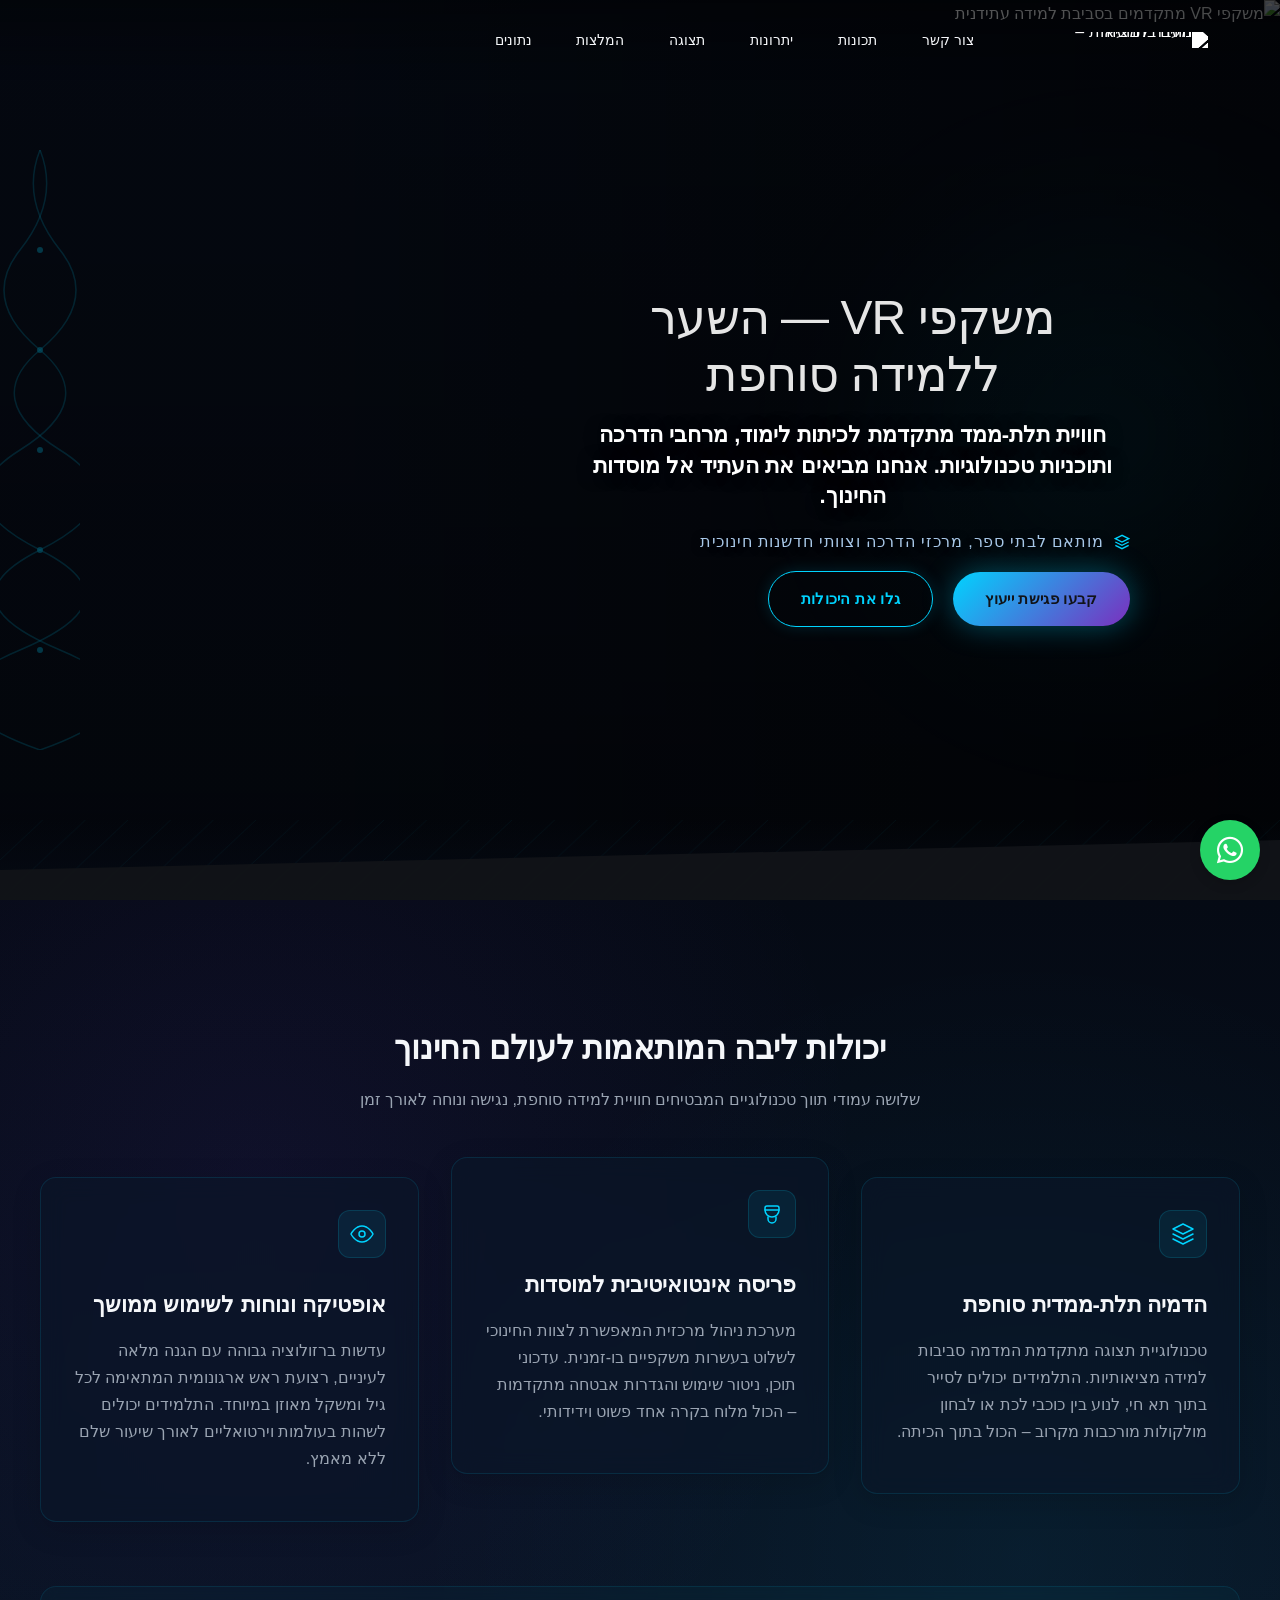
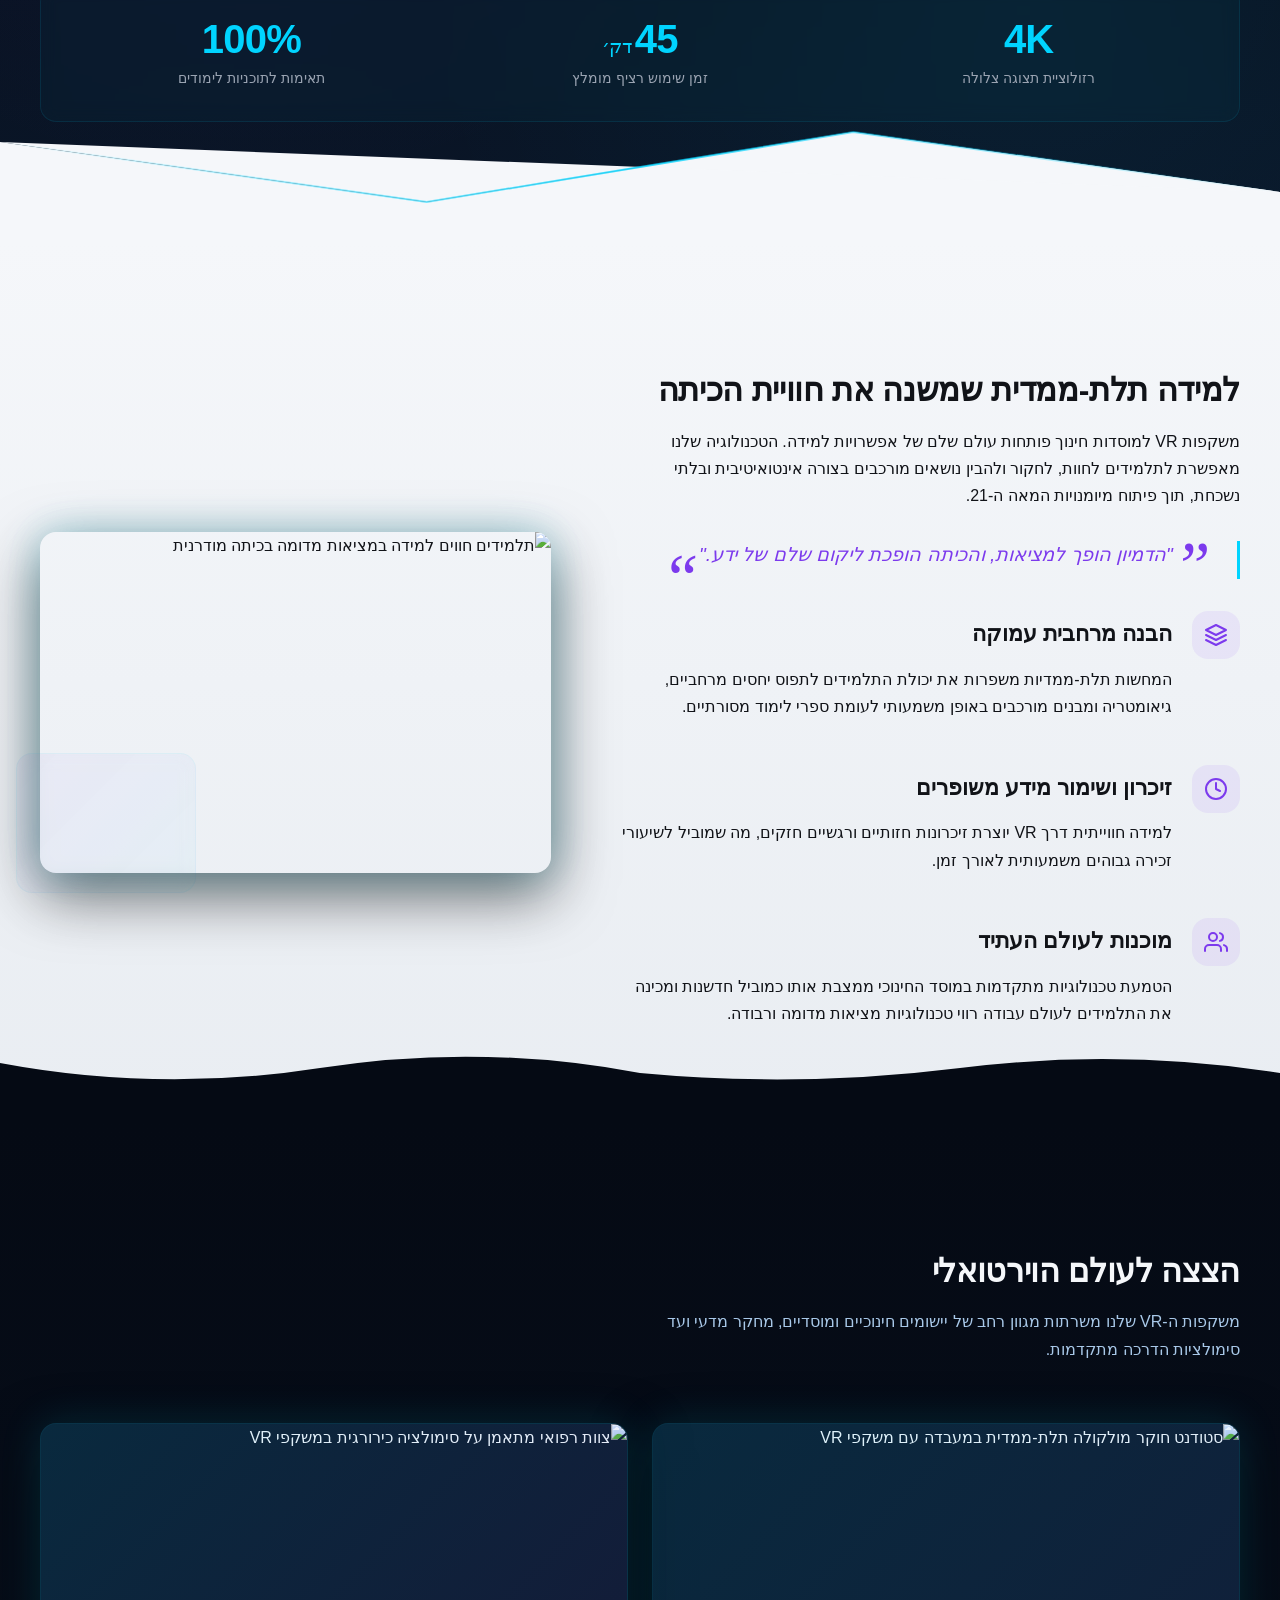
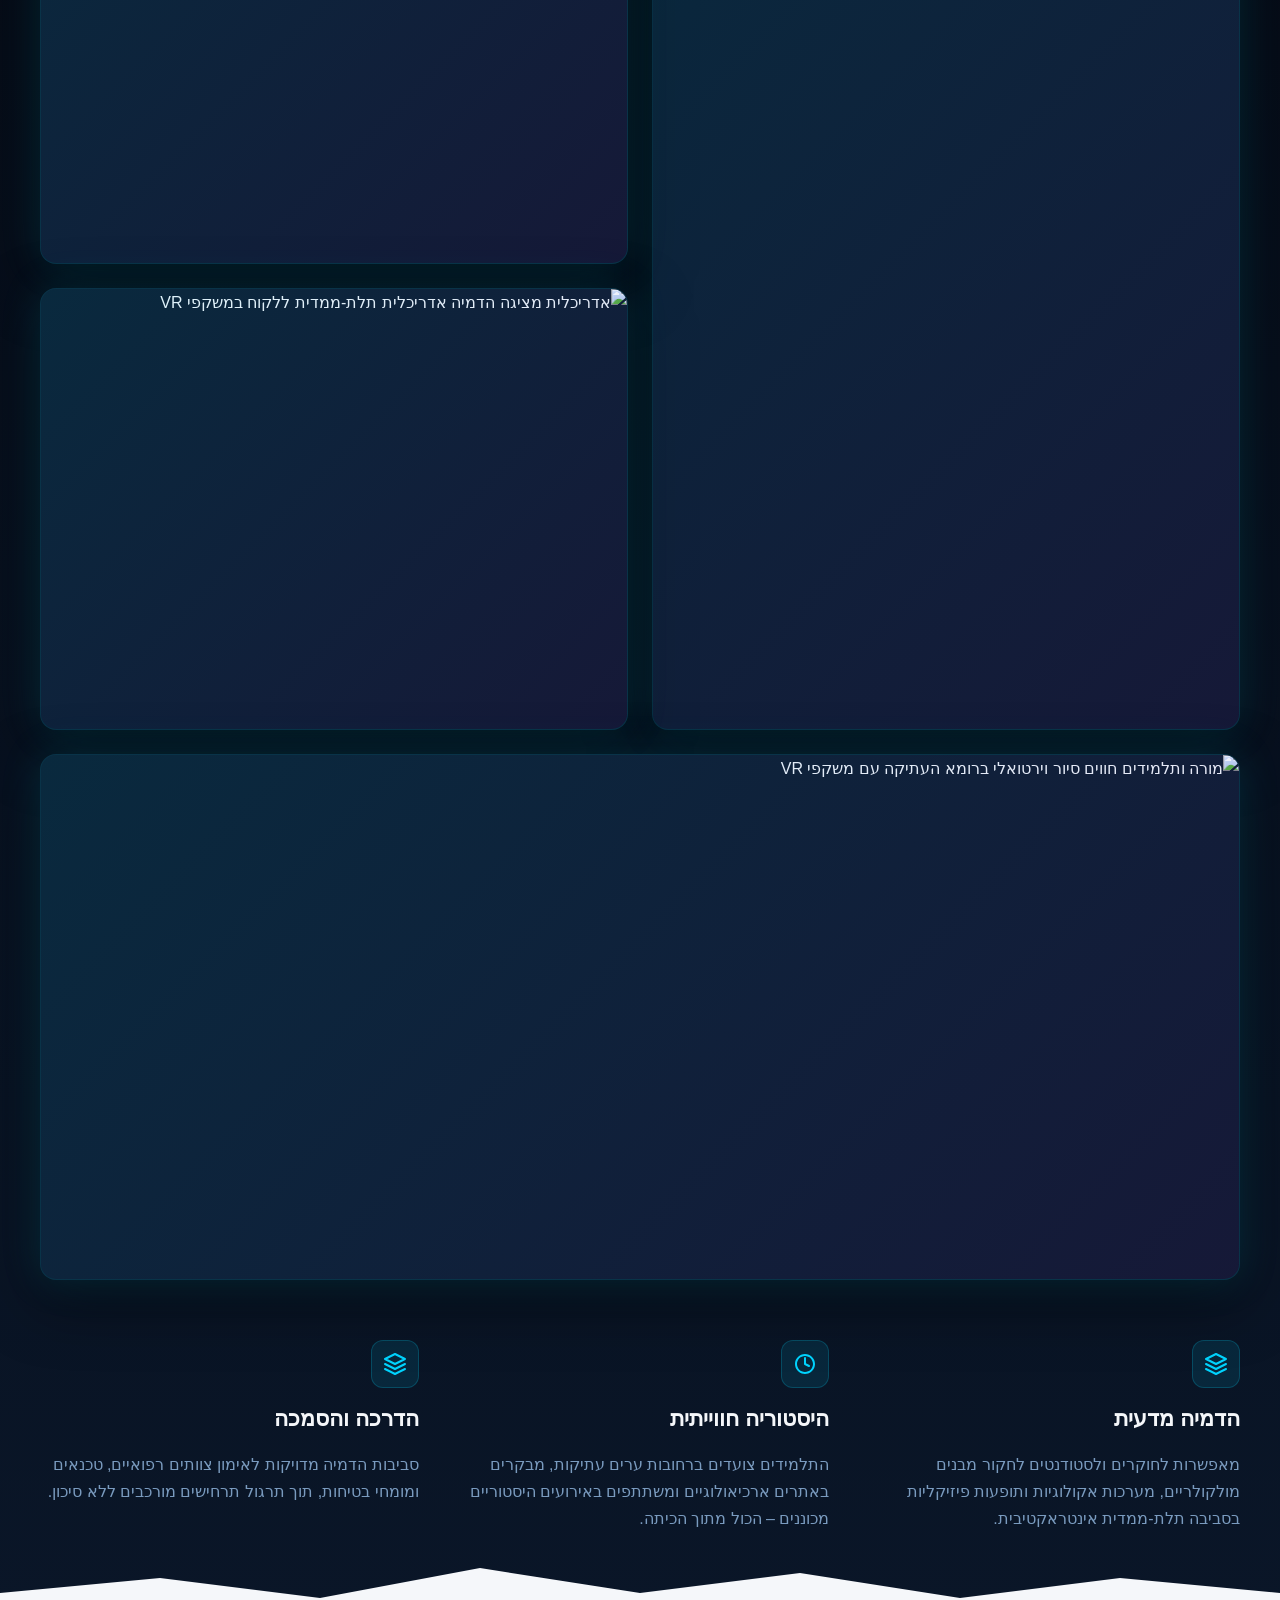
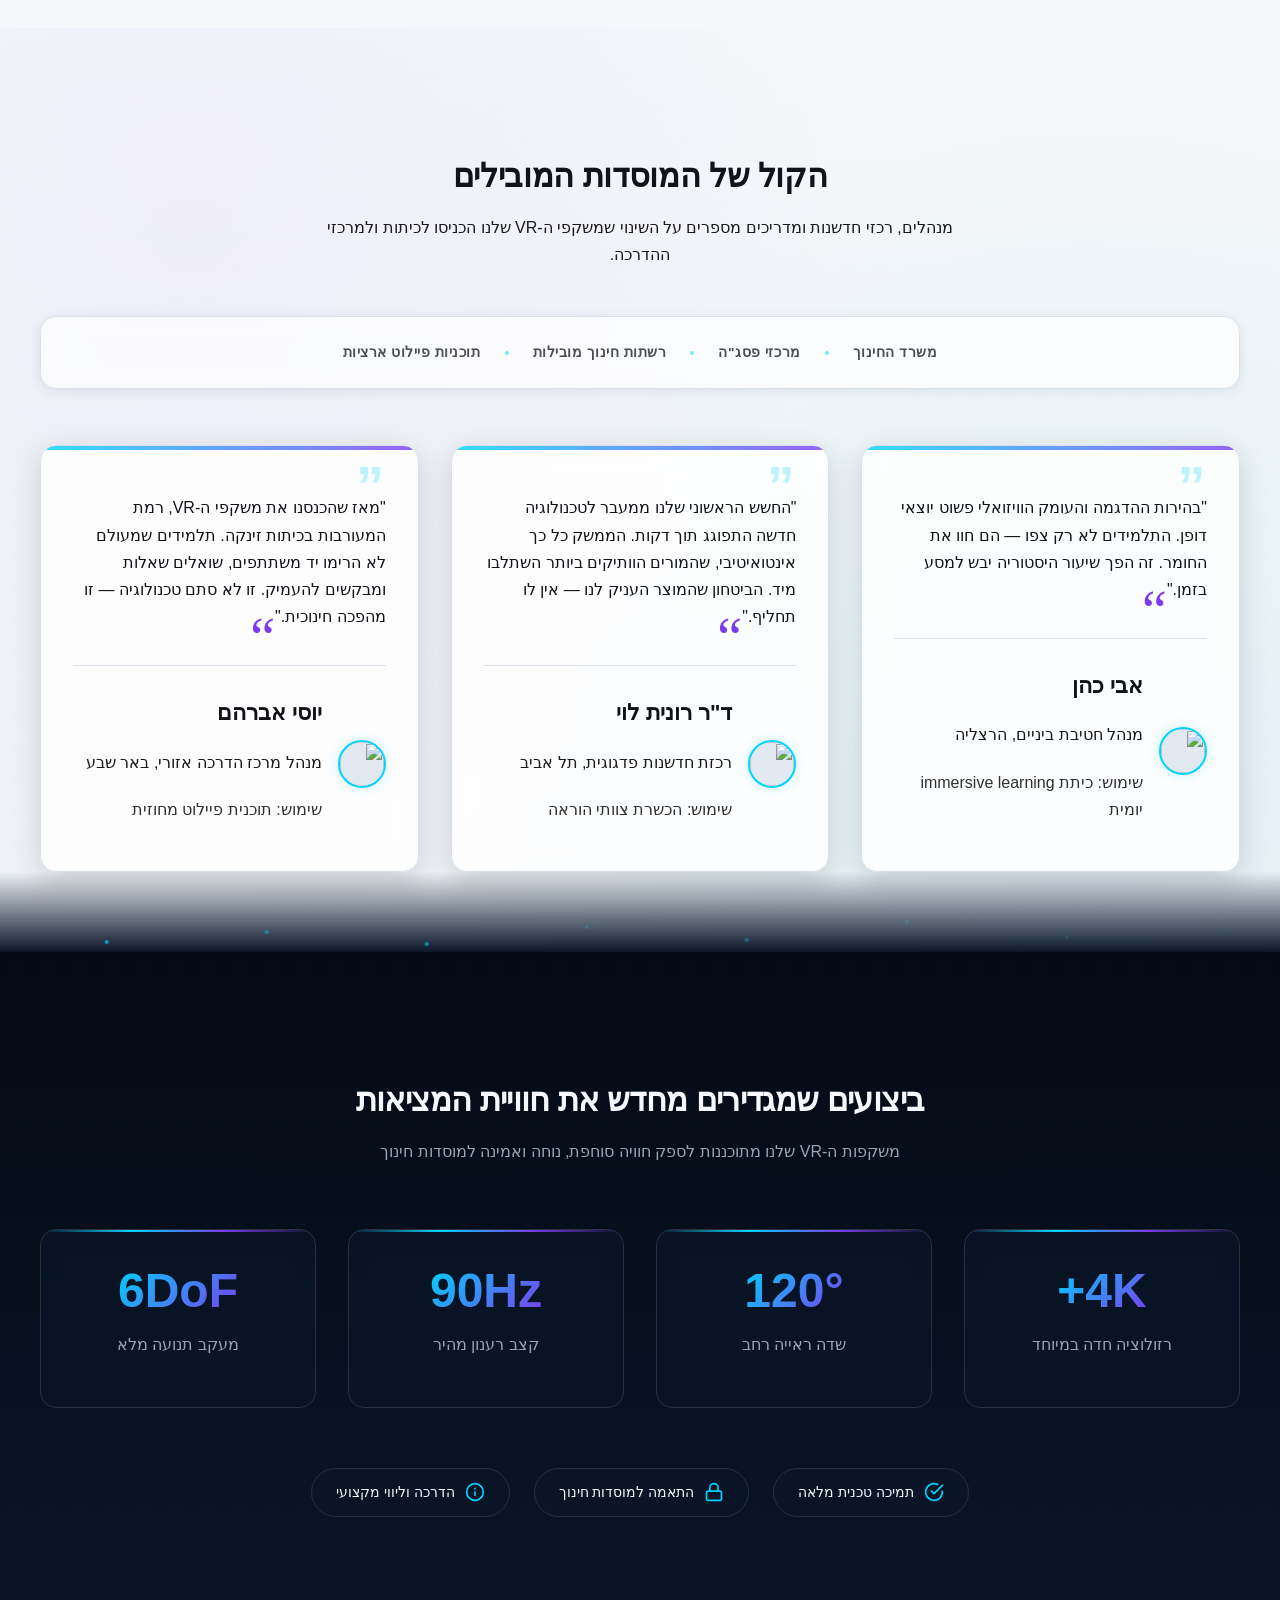
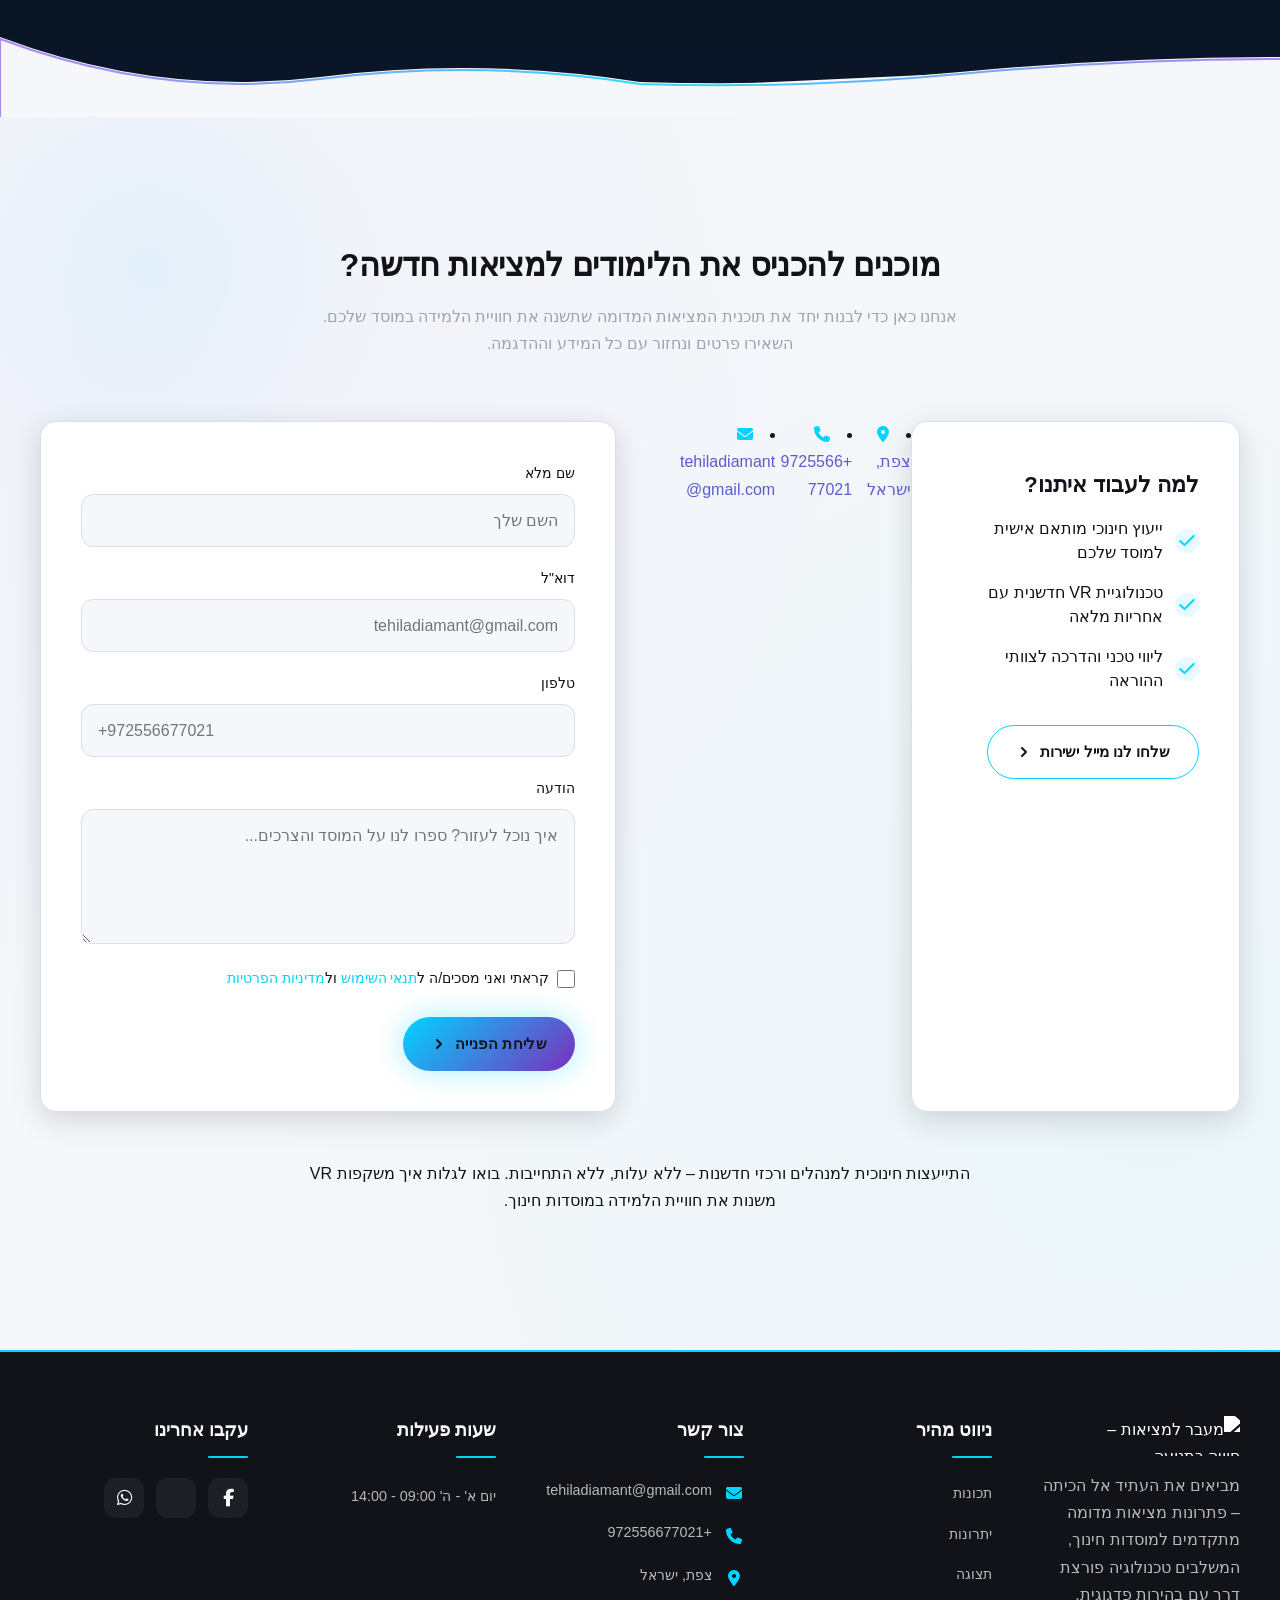
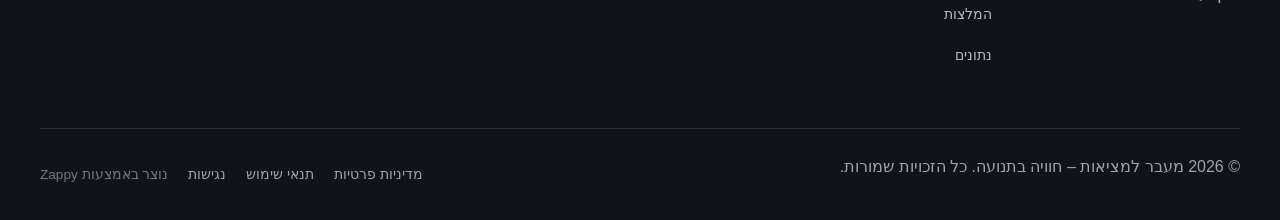
==== public/index.html @ 3f273011 "Incremental sync: 1 page(s) — text_edit" ====
<!doctype html><html dir="rtl" lang="he"><head><meta charset="UTF-8"><meta content="width=device-width,initial-scale=1" name="viewport"><meta content="index, follow" name="robots"><title>גלו עולמות חדשים עם משקפות VR למוסדות חינוך — מעבר למציאות – חוויה בתנועה</title><meta content="הכניסו את הכיתה לעידן הבא עם משקפות VR מתקדמות למוסדות חינוך. חוויות לימוד סוחפות, טכנולוגיה חדשנית ותמיכה מלאה. הצטרפו למהפכה החינוכית עוד היום!" name="description"><meta content="משקפות VR למוסדות חינוך, מציאות מדומה לחינוך, טכנולוגיה סוחפת, חוויית למידה וירטואלית, ציוד VR מתקדם" name="keywords"><link href="/assets/favicon.ico" rel="icon" type="image/x-icon"><link href="/assets/favicon-16x16.png" rel="icon" type="image/png" sizes="16x16"><link href="/assets/favicon-32x32.png" rel="icon" type="image/png" sizes="32x32"><link href="/assets/favicon-48x48.png" rel="icon" type="image/png" sizes="48x48"><link href="/assets/favicon-192x192.png" rel="icon" type="image/png" sizes="192x192"><link href="/assets/favicon-512x512.png" rel="icon" type="image/png" sizes="512x512"><link href="/assets/apple-touch-icon.png" rel="apple-touch-icon"><script>!function(){"use strict";var t="46383590-c034-4137-ba66-b614e3810ec2",e="https://api.zappy5.com/api/analytics/track",a=18e5,n=2592e6,o=!0,i=!0,r=!0;var s=function(){var e="zappy_visitor_"+t,a=null;try{if(a=localStorage.getItem(e)){var o=JSON.parse(a),i=Date.now();if(i-o.created<n)return o.lastSeen=i,localStorage.setItem(e,JSON.stringify(o)),o.id}}catch(t){console.warn("Zappy Analytics: LocalStorage not available")}var r="zv_"+Date.now()+"_"+Math.random().toString(36).substr(2,9);try{localStorage.setItem(e,JSON.stringify({id:r,created:Date.now(),lastSeen:Date.now()}))}catch(t){}return r}(),c=function(){var e="zappy_session_"+t,n=null;try{if(n=sessionStorage.getItem(e)){var o=JSON.parse(n),i=Date.now();if(i-o.timestamp<a)return o.timestamp=i,sessionStorage.setItem(e,JSON.stringify(o)),o.id}}catch(t){console.warn("Zappy Analytics: SessionStorage not available")}var r="zs_"+Date.now()+"_"+Math.random().toString(36).substr(2,9);try{sessionStorage.setItem(e,JSON.stringify({id:r,timestamp:Date.now()}))}catch(t){}return r}();function l(a,n){n=n||{};var o={website_id:t,event_type:a,page_path:window.location.pathname,referrer:document.referrer||"direct",visitor_id:s,session_id:c,metadata:n};if(navigator.sendBeacon){var i=new Blob([JSON.stringify(o)],{type:"application/json"});navigator.sendBeacon(e,i)}else fetch(e,{method:"POST",headers:{"Content-Type":"application/json"},body:JSON.stringify(o),keepalive:!0}).catch(function(t){console.warn("Zappy Analytics: Failed to track event",t)})}o&&l("pageview",{title:document.title,url:window.location.href}),i&&document.addEventListener("click",function(t){var e=t.target;if("BUTTON"===e.tagName||e.closest("button")){var a="BUTTON"===e.tagName?e:e.closest("button");l("click",{element:"button",text:a.textContent.trim().substring(0,100),id:a.id||null,class:a.className||null})}else if("A"===e.tagName||e.closest("a")){var n="A"===e.tagName?e:e.closest("a");l("navigation",{element:"link",text:n.textContent.trim().substring(0,100),href:n.href,external:n.hostname!==window.location.hostname})}},!0),r&&document.addEventListener("submit",function(t){var e=t.target;l("form_submit",{form_id:e.id||null,form_name:e.name||null,form_action:e.action||null,form_method:e.method||"GET"})},!0);var m=Date.now();window.addEventListener("beforeunload",function(){l("page_unload",{time_on_page:Math.floor((Date.now()-m)/1e3),page_path:window.location.pathname})}),window.zappyAnalytics={track:l,getVisitorId:function(){return s},getSessionId:function(){return c}}}()</script><meta content="גלו עולמות חדשים עם משקפות VR למוסדות חינוך — מעבר למציאות – חוויה בתנועה" property="og:title"><meta content="הכניסו את הכיתה לעידן הבא עם משקפות VR מתקדמות למוסדות חינוך. חוויות לימוד סוחפות, טכנולוגיה חדשנית ותמיכה מלאה. הצטרפו למהפכה החינוכית עוד היום!" property="og:description"><meta content="summary_large_image" name="twitter:card"><meta content="גלו עולמות חדשים עם משקפות VR למוסדות חינוך — מעבר למציאות – חוויה בתנועה" name="twitter:title"><meta content="הכניסו את הכיתה לעידן הבא עם משקפות VR מתקדמות למוסדות חינוך. חוויות לימוד סוחפות, טכנולוגיה חדשנית ותמיכה מלאה. הצטרפו למהפכה החינוכית עוד היום!" name="twitter:description"><meta content="website" property="og:type"><meta content="he_IL" property="og:locale"><link href="https://cdnjs.cloudflare.com/ajax/libs/font-awesome/6.4.0/css/all.min.css" rel="stylesheet"><style>.skip-link{position:absolute;top:0;left:0;transform:translateY(-200%);padding:12px 18px;background:var(--bg-dark,#1a1a1a);color:var(--text-light,#fff);font-weight:600;border-radius:0 0 8px 0;z-index:10000}.skip-link:focus{transform:none;outline:2px solid var(--ring,#fff);outline-offset:2px}:focus-visible{outline:2px solid var(--ring,currentColor);outline-offset:3px}</style><link href="/assets/favicon.ico" rel="icon" type="image/x-icon"><link href="/assets/favicon-16x16.png" rel="icon" type="image/png" sizes="16x16"><link href="/assets/favicon-32x32.png" rel="icon" type="image/png" sizes="32x32"><link href="/assets/favicon-48x48.png" rel="icon" type="image/png" sizes="48x48"><link href="/assets/favicon-192x192.png" rel="icon" type="image/png" sizes="192x192"><link href="/assets/favicon-512x512.png" rel="icon" type="image/png" sizes="512x512"><link href="/assets/apple-touch-icon.png" rel="apple-touch-icon"><link href="https://cdn.jsdelivr.net/npm/vanilla-cookieconsent@3/dist/cookieconsent.css" rel="stylesheet"><script src="https://cdn.jsdelivr.net/npm/vanilla-cookieconsent@3/dist/cookieconsent.umd.js"></script><script src="https://cdn.jsdelivr.net/gh/mickidum/acc_toolbar/acctoolbar/acctoolbar.min.js"></script><link href="/styles.css" rel="stylesheet"><script>window.ZAPPY_WEBSITE_ID="46383590-c034-4137-ba66-b614e3810ec2",window.ZAPPY_API_BASE="https://api.zappy5.com"</script><style id="zappy-dropdown-submenu-styles">#navMenu li:has(.sub-menu),.nav-menu li:has(.sub-menu),.navbar li:has(.sub-menu),nav li:has(.sub-menu){position:relative}#navMenu .sub-menu,.nav-menu .sub-menu,.navbar .sub-menu,nav .sub-menu{display:block!important;position:absolute!important;top:100%;left:0;min-width:220px;background:#fff;border-radius:8px;box-shadow:0 8px 25px rgba(0,0,0,.15);padding:8px 0;opacity:0;visibility:hidden;transform:translateY(10px);transition:all .3s ease;z-index:1000;list-style:none;pointer-events:none}#navMenu li:hover>.sub-menu,.nav-menu li:hover>.sub-menu,.navbar li:hover>.sub-menu,nav li:hover>.sub-menu{opacity:1!important;visibility:visible!important;transform:translateY(0)!important;pointer-events:auto!important}.sub-menu li{list-style:none;margin:0;padding:0}.sub-menu a{display:block!important;padding:10px 16px!important;color:var(--text-dark,#333)!important;font-weight:500;text-decoration:none;white-space:nowrap;transition:background-color .2s}.sub-menu .zappy-nav-child>a{padding-left:28px!important;font-size:.9em!important;opacity:.85!important}[dir=rtl] .sub-menu .zappy-nav-child>a,html[lang=ar] .sub-menu .zappy-nav-child>a,html[lang=he] .sub-menu .zappy-nav-child>a{padding-left:10px!important;padding-right:28px!important}.sub-menu .zappy-nav-parent>a{font-weight:600!important}.sub-menu a:hover{background-color:#f5f5f5}[dir=rtl] .nav-menu .sub-menu,[dir=rtl] .navbar .sub-menu,[dir=rtl] nav .sub-menu,html[lang=ar] .nav-menu .sub-menu,html[lang=ar] .navbar .sub-menu,html[lang=ar] nav .sub-menu,html[lang=he] .nav-menu .sub-menu,html[lang=he] .navbar .sub-menu,html[lang=he] nav .sub-menu{left:auto!important;right:0!important}.sub-menu:empty,.sub-menu:not(:has(li)):not(:has(> a)),.sub-menu:not(:has(li:not(.zappy-hidden-menu-item))):not(:has(> a)){display:none!important;opacity:0!important;visibility:hidden!important;pointer-events:none!important}li:has(.menu-group-title):hover>.sub-menu{opacity:1!important;visibility:visible!important;transform:translateY(0)!important;pointer-events:auto!important}#navMenu>li>.menu-group-title,.nav-menu>li>.menu-group-title{display:inline-block;padding:.5rem 1rem;cursor:default;user-select:none}@media (max-width:768px){#navMenu .sub-menu,.nav-menu .sub-menu,.navbar .sub-menu,nav .sub-menu{position:static!important;transform:none!important;box-shadow:none!important;background:0 0!important;max-height:0;overflow:hidden;opacity:0;visibility:hidden;transition:max-height .3s ease,opacity .3s ease;padding:0!important;border-radius:0!important}#navMenu .sub-menu.mobile-expanded,.nav-menu .sub-menu.mobile-expanded,.navbar .sub-menu.mobile-expanded{max-height:none!important;overflow-y:visible!important;opacity:1!important;visibility:visible!important;padding:8px 0 8px 16px!important}[dir=rtl] .sub-menu.mobile-expanded,html[lang=he] .sub-menu.mobile-expanded{padding:8px 16px 8px 0!important}#navMenu li:hover>.sub-menu,.nav-menu li:hover>.sub-menu,.navbar li:hover>.sub-menu,nav li:hover>.sub-menu{opacity:0;visibility:hidden;pointer-events:none}#navMenu li>.sub-menu.mobile-expanded,.nav-menu li>.sub-menu.mobile-expanded,.navbar li>.sub-menu.mobile-expanded,nav li>.sub-menu.mobile-expanded{opacity:1!important;visibility:visible!important;pointer-events:auto!important}#navMenu li:has(.sub-menu),.nav-menu li:has(.sub-menu),.navbar li:has(.sub-menu),nav li:has(.sub-menu){display:flex!important;flex-wrap:wrap!important;align-items:center!important;position:relative!important;min-height:44px!important}#navMenu li:has(.sub-menu)>a,.nav-menu li:has(.sub-menu)>a,.navbar li:has(.sub-menu)>a,nav li:has(.sub-menu)>a{flex:1!important;min-width:0!important}#navMenu li:has(.sub-menu)>.menu-group-title,.nav-menu li:has(.sub-menu)>.menu-group-title,.navbar li:has(.sub-menu)>.menu-group-title,nav li:has(.sub-menu)>.menu-group-title{flex:1!important;min-width:0!important;padding:0!important;line-height:inherit!important}#navMenu li:has(.sub-menu)>.sub-menu,.nav-menu li:has(.sub-menu)>.sub-menu,.navbar li:has(.sub-menu)>.sub-menu,nav li:has(.sub-menu)>.sub-menu{flex-basis:100%!important;width:100%!important}#navMenu li:has(.sub-menu)>a [class*=arrow],#navMenu li:has(.sub-menu)>a [class*=chevron],.nav-menu li:has(.sub-menu)>a .fa-angle-down,.nav-menu li:has(.sub-menu)>a .fa-chevron-down,.nav-menu li:has(.sub-menu)>a [class*=arrow],.nav-menu li:has(.sub-menu)>a [class*=chevron],nav li:has(.sub-menu)>a [class*=arrow],nav li:has(.sub-menu)>a [class*=chevron]{display:none!important;visibility:hidden!important}.mobile-submenu-toggle{display:flex!important;align-items:center!important;justify-content:center!important;width:44px!important;height:auto!important;background:0 0!important;border:none!important;cursor:pointer!important;color:var(--text-light)!important;position:static!important;flex-shrink:0!important;align-self:stretch!important;z-index:2!important;padding:0!important;margin:0!important}.mobile-submenu-toggle::after{content:''!important;width:0!important;height:0!important;border-left:6px solid transparent!important;border-right:6px solid transparent!important;border-top:7px solid currentColor!important;transition:transform .3s ease!important}.mobile-submenu-toggle.expanded::after{transform:rotate(180deg)!important}.sub-menu a{padding:10px 0!important;display:block!important;color:var(--text-light)!important;white-space:normal!important}.sub-menu .zappy-nav-child>a{padding-left:28px!important;font-size:.9em!important;opacity:.85!important}[dir=rtl] .sub-menu .zappy-nav-child>a,html[lang=ar] .sub-menu .zappy-nav-child>a,html[lang=he] .sub-menu .zappy-nav-child>a{padding-left:0!important;padding-right:28px!important}.sub-menu .zappy-nav-parent>a{font-weight:600!important}#navMenu.active,.nav-menu.active{max-width:100vw!important;overflow-x:hidden!important;box-sizing:border-box!important}.navbar .sub-menu li a,.zappy-products-dropdown .sub-menu a,nav.navbar .sub-menu li a{color:var(--text-light)!important}}@media (min-width:769px){.mobile-submenu-toggle{display:none!important}}</style><style id="zappy-widget-visibility">html[dir=rtl] .whatsapp-float{right:20px!important;left:auto!important}html:not([dir]) .whatsapp-float,html[dir=ltr] .whatsapp-float{left:20px!important;right:auto!important}html[dir=rtl] #mic-access-tool-general-button,html[dir=rtl] #mic-init-access-tool #mic-access-tool-general-button,html[dir=rtl] #mic-init-access-tool .mic-access-tool-general-button,html[dir=rtl] ._access-icon,html[dir=rtl] .mic-access-tool-general-button{left:20px!important;right:auto!important}html:not([dir]) #mic-access-tool-general-button,html:not([dir]) #mic-init-access-tool #mic-access-tool-general-button,html:not([dir]) #mic-init-access-tool .mic-access-tool-general-button,html:not([dir]) ._access-icon,html:not([dir]) .mic-access-tool-general-button,html[dir=ltr] #mic-access-tool-general-button,html[dir=ltr] #mic-init-access-tool #mic-access-tool-general-button,html[dir=ltr] #mic-init-access-tool .mic-access-tool-general-button,html[dir=ltr] ._access-icon,html[dir=ltr] .mic-access-tool-general-button{right:20px!important;left:auto!important}@media (max-width:768px){.whatsapp-float{display:flex!important}}@media (min-width:769px){.whatsapp-float{display:flex!important}}@media (max-width:768px){#mic-access-tool-general-button,#mic-init-access-tool #mic-access-tool-general-button,#mic-init-access-tool .mic-access-tool-general-button,._access-icon,.mic-access-tool-general-button{display:flex!important;visibility:visible!important;opacity:1!important;pointer-events:auto!important}#mic-access-tool-box.opened-mic-access-tool,#mic-init-access-tool #mic-access-tool-box.opened-mic-access-tool,.mic-access-tool-box.opened-mic-access-tool{visibility:visible!important;opacity:1!important;pointer-events:auto!important}}@media (min-width:769px){#mic-access-tool-general-button,#mic-init-access-tool #mic-access-tool-general-button,#mic-init-access-tool .mic-access-tool-general-button,._access-icon,.mic-access-tool-general-button{display:flex!important;visibility:visible!important;opacity:1!important;pointer-events:auto!important}#mic-access-tool-box.opened-mic-access-tool,#mic-init-access-tool #mic-access-tool-box.opened-mic-access-tool,.mic-access-tool-box.opened-mic-access-tool{visibility:visible!important;opacity:1!important;pointer-events:auto!important}}</style></head><body><a href="#main" class="skip-link">דלג לתוכן הראשי</a><nav class="navbar" dir="rtl"><button class="mobile-toggle" aria-label="Menu" id="mobileToggle"><svg viewBox="0 0 24 24" fill="none" height="24" width="24" class="hamburger-icon"><path d="M3 12h18M3 6h18M3 18h18" stroke="currentColor" stroke-width="2" stroke-linecap="round"></path></svg> <svg viewBox="0 0 24 24" fill="none" height="24" width="24" class="close-icon" style="display:none"><path d="M18 6L6 18M6 6l12 12" stroke="currentColor" stroke-width="2" stroke-linecap="round"></path></svg></button> <button class="phone-header-btn" aria-label="Call" data-phone="+972556677021"><svg viewBox="0 0 24 24" fill="currentColor" height="20" width="20"><path d="M22 16.92v3a2 2 0 0 1-2.18 2 19.79 19.79 0 0 1-8.63-3.07 19.5 19.5 0 0 1-6-6 19.79 19.79 0 0 1-3.07-8.67A2 2 0 0 1 4.11 2h3a2 2 0 0 1 2 1.72 12.84 12.84 0 0 0 .7 2.81 2 2 0 0 1-.45 2.11L8.09 9.91a16 16 0 0 0 6 6l1.27-1.27a2 2 0 0 1 2.11-.45 12.84 12.84 0 0 0 2.81.7A2 2 0 0 1 22 16.92z"></path></svg></button><div class="nav-container"><div class="nav-right-group"><div class="nav-brand"><a href="/" class="logo-link"><img alt="מעבר למציאות – חוויה בתנועה" src="/assets/site-----image-1.webp" class="logo"></a></div><ul class="nav-menu" id="navMenu"><li><a href="#hero">צור קשר</a></li><li><a href="#features">תכונות</a></li><li><a href="#benefits">יתרונות</a></li><li><a href="#showcase">תצוגה</a></li><li><a href="#testimonials">המלצות</a></li><li><a href="#stats">נתונים</a></li></ul></div><div class="nav-cta-container"></div></div></nav><script>window.addEventListener("load",function(){const e=document.querySelector(".navbar, nav, header");if(!e)return void console.log("[Navbar] Navbar element not found");let t=document.getElementById("mobileToggle")||document.querySelector(".mobile-toggle")||document.querySelector(".hamburger")||document.querySelector(".hamburger-menu")||document.querySelector(".menu-toggle")||document.querySelector(".burger-menu")||document.querySelector('[aria-label="Menu"]')||document.querySelector('[aria-label="תפריט"]');const o=document.querySelector(".phone-header-btn"),n=window.getComputedStyle(e);let r=n.backgroundColor;if(console.log("[Navbar] Initial navbar background:",r),"transparent"===r||"rgba(0, 0, 0, 0)"===r||r.startsWith("rgba")&&r.includes(", 0)")){const e=n.backgroundImage;if(e&&"none"!==e)console.log("[Navbar] Navbar has background image/gradient, using dark text"),r="rgb(240, 240, 240)";else{const e=window.getComputedStyle(document.body).backgroundColor;console.log("[Navbar] Navbar transparent, using body background:",e),r=e}}const a=r.match(/\d+/g);if(a&&a.length>=3){const e=(.299*parseInt(a[0])+.587*parseInt(a[1])+.114*parseInt(a[2]))/255;console.log("[Navbar] Mobile button colors preserved from Claude CSS (luminance:",e.toFixed(2)+")");const n=document.createElement("style");n.id="zappy-mobile-nav-fix";document.documentElement.lang;document.documentElement.dir,n.textContent='\n        /* Hide mobile buttons on desktop, show only on mobile */\n        @media (min-width: 769px) {\n          .mobile-toggle,\n          .phone-header-btn {\n            display: none !important;\n          }\n        }\n        \n        /* Show and position mobile buttons correctly on mobile */\n        @media (max-width: 768px) {\n          .navbar,\n          nav.navbar {\n            min-height: 70px !important;\n          }\n\n          .mobile-toggle,\n          .phone-header-btn {\n            position: absolute !important;\n            top: 0 !important;\n            bottom: 0 !important;\n            margin-top: auto !important;\n            margin-bottom: auto !important;\n            transform: none !important;\n            z-index: 1001 !important;\n            display: flex !important;\n            align-items: center !important;\n            justify-content: center !important;\n            width: 36px !important;\n            height: 36px !important;\n            border-radius: 50% !important;\n            border: none !important;\n            cursor: pointer !important;\n            padding: 6px !important;\n            background: none !important;\n            color: var(--nav-text, var(--text-light)) !important;\n            touch-action: manipulation !important;\n            -webkit-tap-highlight-color: transparent !important;\n          }\n\n          html[data-zappy-site-type="ecommerce"] .phone-header-btn,\n          body[data-zappy-site-type="ecommerce"] .phone-header-btn,\n          html[data-zappy-site-type="ecommerce"] header .phone-header-btn,\n          html[data-zappy-site-type="ecommerce"] nav .phone-header-btn {\n            display: none !important;\n            visibility: hidden !important;\n            width: 0 !important;\n            height: 0 !important;\n            min-width: 0 !important;\n            overflow: hidden !important;\n          }\n          \n          /* LTR positioning (default): hamburger LEFT, phone RIGHT */\n          html:not([dir="rtl"]):not([lang="he"]):not([lang="ar"]) .mobile-toggle,\n          html[dir="ltr"] .mobile-toggle {\n            left: 12px !important;\n            right: auto !important;\n          }\n          html:not([dir="rtl"]):not([lang="he"]):not([lang="ar"]) .phone-header-btn,\n          html[dir="ltr"] .phone-header-btn {\n            right: 12px !important;\n            left: auto !important;\n          }\n          \n          /* RTL positioning: hamburger RIGHT, phone LEFT */\n          html[dir="rtl"] .mobile-toggle,\n          html[lang="he"] .mobile-toggle,\n          html[lang="ar"] .mobile-toggle {\n            right: 12px !important;\n            left: auto !important;\n          }\n          html[dir="rtl"] .phone-header-btn,\n          html[lang="he"] .phone-header-btn,\n          html[lang="ar"] .phone-header-btn {\n            left: 12px !important;\n            right: auto !important;\n          }\n          \n          /* CRITICAL: Ensure nav-container has min-height on mobile */\n          /* All children are positioned absolutely/fixed on mobile, so height:auto collapses to 0 */\n          .nav-container {\n            min-height: 70px !important;\n            position: relative !important;\n          }\n          \n          /* Ensure SVG icons are properly sized and inherit color */\n          .mobile-toggle svg,\n          .phone-header-btn svg {\n            width: 24px !important;\n            height: 24px !important;\n            /* Don\'t force display - let JavaScript control hamburger/close toggle */\n          }\n          \n          /* Reset nav-cta-container on mobile - remove desktop box-shadow/padding */\n          /* that creates a visible ghost box when CTA button is hidden */\n          .nav-cta-container {\n            box-shadow: none !important;\n            padding: 0 !important;\n          }\n          \n          /* Hide nav-cta-container entirely on mobile when there\'s no lang-switcher */\n          /* (only the CTA button is inside, and it\'s hidden on mobile) */\n          .nav-cta-container:not(:has(.lang-switcher)) {\n            display: none !important;\n          }\n          \n          /* CRITICAL: Prevent hero image fade gradient from bleeding over headline text */\n          /* The .image-fade-gradient has bottom: -30px (extends below parent) */\n          /* On mobile stacked layout, this overlaps the h1 text below the image */\n          .hero-image-column {\n            overflow: hidden !important;\n          }\n          .image-fade-gradient {\n            bottom: 0 !important;\n          }\n          \n          /* Hide desktop language switcher on mobile - hamburger menu handles it */\n          /* High specificity to override stored CSS */\n          .lang-switcher,\n          .nav-cta-container .lang-switcher,\n          .nav-container .lang-switcher,\n          .navbar .lang-switcher,\n          .navbar .nav-cta-container .lang-switcher {\n            display: none !important;\n          }\n        }\n      ';const r=document.getElementById("zappy-mobile-nav-fix");r&&r.remove(),document.head.appendChild(n),console.log("[Navbar] Critical CSS injected for mobile nav positioning");const i=window.innerWidth<=768;if(t){const e=t.querySelector(".hamburger-icon"),o=t.querySelector(".close-icon");e&&(e.style.setProperty("width","24px","important"),e.style.setProperty("height","24px","important"),e.style.setProperty("display","block","important")),o&&(o.style.setProperty("width","24px","important"),o.style.setProperty("height","24px","important"),o.style.setProperty("display","none","important")),i?(t.style.setProperty("position","absolute","important"),t.style.setProperty("top","0","important"),t.style.setProperty("bottom","0","important"),t.style.setProperty("margin-top","auto","important"),t.style.setProperty("margin-bottom","auto","important"),t.style.setProperty("transform","none","important"),t.style.setProperty("z-index","1001","important"),t.style.removeProperty("left"),t.style.removeProperty("right"),console.log("[Navbar] Mobile toggle positioning applied (mobile viewport)")):(t.style.removeProperty("position"),t.style.removeProperty("top"),t.style.removeProperty("transform"),t.style.removeProperty("z-index"),t.style.removeProperty("left"),t.style.removeProperty("right"),console.log("[Navbar] Desktop viewport - cleared mobile toggle inline positioning"))}if(o){const e=o.querySelector("svg");e&&(e.style.width="24px",e.style.height="24px",e.setAttribute("width","24"),e.setAttribute("height","24")),i?(o.style.setProperty("position","absolute","important"),o.style.setProperty("top","0","important"),o.style.setProperty("bottom","0","important"),o.style.setProperty("margin-top","auto","important"),o.style.setProperty("margin-bottom","auto","important"),o.style.setProperty("transform","none","important"),o.style.setProperty("z-index","1001","important"),o.style.removeProperty("left"),o.style.removeProperty("right"),console.log("[Navbar] Phone button positioning applied (mobile viewport)")):(o.style.removeProperty("position"),o.style.removeProperty("top"),o.style.removeProperty("transform"),o.style.removeProperty("z-index"),o.style.removeProperty("left"),o.style.removeProperty("right"),console.log("[Navbar] Desktop viewport - cleared phone button inline positioning"))}}else console.log("[Navbar] Could not parse background color:",r);t=document.getElementById("mobileToggle")||document.querySelector(".mobile-toggle")||document.querySelector(".hamburger")||document.querySelector(".hamburger-menu")||document.querySelector(".menu-toggle")||document.querySelector(".burger-menu")||document.querySelector('[aria-label="Menu"]')||document.querySelector('[aria-label="תפריט"]');const i=document.getElementById("navMenu")||document.querySelector(".nav-menu")||document.querySelector(".nav-links")||document.querySelector("nav ul:not(.submenu)");if(!t||!i)return void console.log("[Navbar] Mobile toggle or menu not found:",{toggle:!!t,menu:!!i});i.id||(i.id="navMenu"),console.log("[Navbar] Initializing mobile menu...");const l=t.cloneNode(!0);t.parentNode.replaceChild(l,t);var s=0;function p(e){var t=Date.now();t-s<300||(s=t,function(e){e.preventDefault(),e.stopPropagation();const t=l.querySelector(".hamburger-icon"),o=l.querySelector(".close-icon");i.classList.contains("active")?(i.classList.remove("active"),t&&t.style.setProperty("display","block","important"),o&&o.style.setProperty("display","none","important"),document.body.style.overflow="",document.body.classList.remove("menu-open"),console.log("[Navbar] Menu closed")):(i.classList.add("active"),t&&t.style.setProperty("display","none","important"),o&&o.style.setProperty("display","block","important"),document.body.style.overflow="hidden",document.body.classList.add("menu-open"),console.log("[Navbar] Menu opened"))}(e))}l.addEventListener("click",p),l.addEventListener("touchend",p),document.addEventListener("keydown",function(e){if(("Escape"===e.key||"Esc"===e.key)&&i.classList.contains("active")){const e=l.querySelector(".hamburger-icon"),t=l.querySelector(".close-icon");i.classList.remove("active"),e&&e.style.setProperty("display","block","important"),t&&t.style.setProperty("display","none","important"),document.body.style.overflow="",document.body.classList.remove("menu-open"),console.log("[Navbar] Menu closed (Escape)")}}),i.querySelectorAll("a").forEach(function(e){e.addEventListener("click",function(){if("#"===this.getAttribute("href"))return;const e=l.querySelector(".hamburger-icon"),t=l.querySelector(".close-icon");i.classList.remove("active"),e&&e.style.setProperty("display","block","important"),t&&t.style.setProperty("display","none","important"),document.body.style.overflow="",document.body.classList.remove("menu-open"),console.log("[Navbar] Menu closed (link clicked)")})});var m=i.querySelectorAll(".dropdown-toggle");m.forEach(function(e){e.addEventListener("click",function(e){e.preventDefault(),e.stopPropagation();var t=this.closest(".nav-dropdown");t&&(t.parentNode.querySelectorAll(".nav-dropdown.open").forEach(function(e){e!==t&&e.classList.remove("open")}),t.classList.toggle("open"),console.log("[Navbar] Dropdown toggled:",t.classList.contains("open")?"open":"closed"))})}),document.addEventListener("click",function(e){e.target.closest(".nav-dropdown")||document.querySelectorAll(".nav-dropdown.open").forEach(function(e){e.classList.remove("open")})}),console.log("[Navbar] Dropdown handlers initialized for "+m.length+" dropdowns"),o&&o.addEventListener("click",function(){const e=document.querySelectorAll('a[href^="tel:"]'),t=e.length>0?e[0].getAttribute("href").replace("tel:",""):"+972556677021";window.location.href="tel:"+t,console.log("[Navbar] Phone button clicked")}),console.log("[Navbar] Mobile menu initialized successfully")})</script><main id="main"><section class="index-hero-section" data-band-index="0" data-layout-spec="בית-hero" id="hero" data-hero-type="fullscreen-scrim"><div class="index-hero-section__bg-wrapper" id="zappy-section-1"><img alt="משקפי VR מתקדמים בסביבת למידה עתידנית" src="/assets/site-index-hero-image-1.webp" data-context="Realistic premium VR headset in a low-lit educational environment, with students and an instructor softly visible in the depth of field, cinematic dark atmosphere, electric cyan edge glow on the headset contours, subtle ultraviolet bloom in the background" data-placeholder="index-hero-image-1" height="600" loading="eager" width="1200" class="index-hero-section__bg-image" data-element-id="img-1782738658529-3hz9ovejv" data-element-type="image" data-hero-background="true" data-hero-bg="true" data-zappy-object-position="50% 50%" data-zappy-zoom="1" fetchpriority="high" style="object-position:50% 50% !important"></div><div class="index-hero-section__scrim" id="zappy-section-2" aria-hidden="true"></div><div class="index-hero-section__glow-orb" id="zappy-section-3" aria-hidden="true"></div><svg viewBox="0 0 80 600" xmlns="http://www.w3.org/2000/svg" aria-hidden="true" data-no-icon-edit="true" class="index-hero-section__dna-helix"><path d="M40,0 Q20,50 60,100 T40,200 T60,300 T40,400 T60,500 T40,600" stroke="#00D4FF" stroke-width="1.5" fill="none" opacity="0.35"></path><path d="M40,0 Q60,50 20,100 T40,200 T20,300 T40,400 T20,500 T40,600" stroke="#00D4FF" stroke-width="1.5" fill="none" opacity="0.35"></path><circle cx="40" cy="100" r="3" fill="#00D4FF" opacity="0.6"></circle><circle cx="40" cy="200" r="3" fill="#00D4FF" opacity="0.6"></circle><circle cx="40" cy="300" r="3" fill="#00D4FF" opacity="0.6"></circle><circle cx="40" cy="400" r="3" fill="#00D4FF" opacity="0.6"></circle><circle cx="40" cy="500" r="3" fill="#00D4FF" opacity="0.6"></circle></svg><div class="index-hero-section__overlay" id="zappy-section-4"><h1 style="text-align:center" class="index-hero-section__headline"></h1><h1 style="outline:none;text-align:center;color:rgb(245, 247, 250) !important"><span style="letter-spacing:-0.02em;font-weight:normal"><span style="color:#ffffff !important"><span style="color:#ffffff !important"><span style="color:#ffffff !important"><span style="color:#f5f5dc !important"><span style="color:#e5e5e5 !important">משקפי VR — השער ללמידה סוחפת</span></span></span></span></span></span></h1><h3 class="index-hero-section__subtitle" style="text-align:center">חוויית תלת-ממד מתקדמת לכיתות לימוד, מרחבי הדרכה ותוכניות טכנולוגיות. אנחנו מביאים את העתיד אל מוסדות החינוך.</h3><p class="index-hero-section__trust-line"><span class="index-hero-section__trust-icon" aria-hidden="true"><svg viewBox="0 0 24 24" fill="none" data-element-type="icon" data-icon-type="svg" height="16" width="16" stroke="currentColor" stroke-width="2" style="cursor:pointer"><path d="M12 2L2 7l10 5 10-5-10-5z"></path><path d="M2 17l10 5 10-5"></path><path d="M2 12l10 5 10-5"></path></svg> </span>מותאם לבתי ספר, מרכזי הדרכה וצוותי חדשנות חינוכית</p><div class="index-hero-section__cta-group" id="zappy-section-5"><a href="#contact" class="index-hero-section__btn index-hero-section__btn--primary" data-element-id="btn-1782738658526-xrclppa83" data-element-type="button" data-native-element="true" style="color:rgb(17, 19, 24) !important;outline:none">קבעו פגישת ייעוץ</a> <a href="#features" class="index-hero-section__btn index-hero-section__btn--secondary" data-element-id="btn-1782738658526-s1nattjx3" data-element-type="button" data-native-element="true" style="outline:none">גלו את היכולות</a></div></div><div class="index-hero-section__divider-wrapper" id="zappy-section-6"><svg viewBox="0 0 1200 80" xmlns="http://www.w3.org/2000/svg" aria-hidden="true" data-no-icon-edit="true" preserveAspectRatio="none"><defs><linearGradient id="index-hero-divider-grad" x1="0%" x2="0%" y1="0%" y2="100%"><stop offset="0%" stop-color="#050A14" stop-opacity="0"></stop><stop offset="100%" stop-color="#050A14" stop-opacity="1"></stop></linearGradient><pattern height="40" id="index-hero-grid" patternUnits="userSpaceOnUse" width="40"><line x1="0" x2="40" y1="40" y2="0" opacity="0.08" stroke="#00D4FF" stroke-width="0.5"></line></pattern></defs><rect height="80" width="1200" x="0" y="0" fill="url(#index-hero-divider-grad)"></rect><rect height="80" width="1200" x="0" y="0" fill="url(#index-hero-grid)"></rect><path d="M0,80 L0,50 L1200,20 L1200,80 Z" fill="var(--bg-dark)" opacity="0.95"></path></svg></div></section><section class="index-features-section" data-band-index="1" data-layout-spec="בית-features" id="features"><div class="index-features-section__container" id="zappy-section-8"><div class="index-features-section__intro" id="zappy-section-9"><h2 class="index-features-section__title">יכולות ליבה המותאמות לעולם החינוך</h2><p class="index-features-section__subtitle">שלושה עמודי תווך טכנולוגיים המבטיחים חוויית למידה סוחפת, נגישה ונוחה לאורך זמן</p></div><div class="index-features-section__cards-grid" id="zappy-section-10"><div class="index-features-section__card" id="zappy-section-11"><div class="index-features-section__card-icon-wrapper" id="zappy-section-12"><svg viewBox="0 0 24 24" fill="none" data-element-type="icon" data-icon-type="svg" xmlns="http://www.w3.org/2000/svg" class="index-features-section__card-icon"><path d="M12 2L2 7L12 12L22 7L12 2Z" stroke="currentColor" stroke-width="1.5" stroke-linecap="round" stroke-linejoin="round"></path><path d="M2 17L12 22L22 17" stroke="currentColor" stroke-width="1.5" stroke-linecap="round" stroke-linejoin="round"></path><path d="M2 12L12 17L22 12" stroke="currentColor" stroke-width="1.5" stroke-linecap="round" stroke-linejoin="round"></path></svg></div><h3 class="index-features-section__card-title">הדמיה תלת-ממדית סוחפת</h3><p class="index-features-section__card-text">טכנולוגיית תצוגה מתקדמת המדמה סביבות למידה מציאותיות. התלמידים יכולים לסייר בתוך תא חי, לנוע בין כוכבי לכת או לבחון מולקולות מורכבות מקרוב – הכול בתוך הכיתה.</p></div><div class="index-features-section__card index-features-section__card--elevated" id="zappy-section-13"><div class="index-features-section__card-icon-wrapper" id="zappy-section-14"><svg viewBox="0 0 24 24" fill="none" data-element-type="icon" data-icon-type="svg" xmlns="http://www.w3.org/2000/svg" class="index-features-section__card-icon"><path d="M12 15C15.866 15 19 11.866 19 8V6C19 4.89543 18.1046 4 17 4H7C5.89543 4 5 4.89543 5 6V8C5 11.866 8.13401 15 12 15Z" stroke="currentColor" stroke-width="1.5" stroke-linecap="round" stroke-linejoin="round"></path><path d="M8 15V17C8 19.2091 9.79086 21 12 21V21C14.2091 21 16 19.2091 16 17V15" stroke="currentColor" stroke-width="1.5" stroke-linecap="round" stroke-linejoin="round"></path><path d="M5 8H19" stroke="currentColor" stroke-width="1.5" stroke-linecap="round"></path></svg></div><h3 class="index-features-section__card-title">פריסה אינטואיטיבית למוסדות</h3><p class="index-features-section__card-text">מערכת ניהול מרכזית המאפשרת לצוות החינוכי לשלוט בעשרות משקפיים בו-זמנית. עדכוני תוכן, ניטור שימוש והגדרות אבטחה מתקדמות – הכול מלוח בקרה אחד פשוט וידידותי.</p></div><div class="index-features-section__card" id="zappy-section-15"><div class="index-features-section__card-icon-wrapper" id="zappy-section-16"><svg viewBox="0 0 24 24" fill="none" data-element-type="icon" data-icon-type="svg" xmlns="http://www.w3.org/2000/svg" class="index-features-section__card-icon"><path d="M1 12C1 12 5 4 12 4C19 4 23 12 23 12C23 12 19 20 12 20C5 20 1 12 1 12Z" stroke="currentColor" stroke-width="1.5" stroke-linecap="round" stroke-linejoin="round"></path><circle cx="12" cy="12" r="3" stroke="currentColor" stroke-width="1.5"></circle></svg></div><h3 class="index-features-section__card-title">אופטיקה ונוחות לשימוש ממושך</h3><p class="index-features-section__card-text">עדשות ברזולוציה גבוהה עם הגנה מלאה לעיניים, רצועת ראש ארגונומית המתאימה לכל גיל ומשקל מאוזן במיוחד. התלמידים יכולים לשהות בעולמות וירטואליים לאורך שיעור שלם ללא מאמץ.</p></div></div><div class="index-features-section__tech-strip" id="zappy-section-17"><div class="index-features-section__tech-item" id="zappy-section-18"><span class="index-features-section__tech-number">4K</span> <span class="index-features-section__tech-label">רזולוציית תצוגה צלולה</span></div><div class="index-features-section__tech-item" id="zappy-section-19"><span class="index-features-section__tech-number">45<span class="index-features-section__tech-unit">דק׳</span></span> <span class="index-features-section__tech-label">זמן שימוש רציף מומלץ</span></div><div class="index-features-section__tech-item" id="zappy-section-20"><span class="index-features-section__tech-number">100%</span> <span class="index-features-section__tech-label">תאימות לתוכניות לימודים</span></div></div></div><div class="index-features-section__divider-wrapper" id="zappy-section-21"><svg viewBox="0 0 1200 120" xmlns="http://www.w3.org/2000/svg" aria-hidden="true" data-no-icon-edit="true" preserveAspectRatio="none"><defs><linearGradient id="index-features-neon-line" x1="0%" x2="100%" y1="0%" y2="0%"><stop offset="0%" stop-color="var(--secondary)" stop-opacity="0"></stop><stop offset="50%" stop-color="var(--secondary)" stop-opacity="0.8"></stop><stop offset="100%" stop-color="var(--secondary)" stop-opacity="0"></stop></linearGradient></defs><path d="M0,120 L0,20 L400,80 L800,10 L1200,70 L1200,120 Z" fill="#F5F7FA"></path><path d="M0,20 L400,80 L800,10 L1200,70" stroke="url(#index-features-neon-line)" stroke-width="2" fill="#F5F7FA" vector-effect="non-scaling-stroke"></path></svg></div></section><section class="index-benefits-section" data-band-index="2" data-layout-spec="בית-benefits" id="benefits"><div class="index-benefits-section__container" id="zappy-section-23"><div class="index-benefits-section__content" id="zappy-section-24"><h2 class="index-benefits-section__heading">למידה תלת-ממדית שמשנה את חוויית הכיתה</h2><p class="index-benefits-section__intro">משקפות VR למוסדות חינוך פותחות עולם שלם של אפשרויות למידה. הטכנולוגיה שלנו מאפשרת לתלמידים לחוות, לחקור ולהבין נושאים מורכבים בצורה אינטואיטיבית ובלתי נשכחת, תוך פיתוח מיומנויות המאה ה-21.</p><blockquote class="index-benefits-section__highlight">"הדמיון הופך למציאות, והכיתה הופכת ליקום שלם של ידע."</blockquote><ul class="index-benefits-section__benefits-list"><li class="index-benefits-section__benefit-item"><div class="index-benefits-section__benefit-icon-wrapper" id="zappy-section-25"><svg viewBox="0 0 24 24" fill="none" data-element-type="icon" data-icon-type="svg" xmlns="http://www.w3.org/2000/svg" class="index-benefits-section__benefit-icon" stroke="currentColor" stroke-linecap="round" stroke-linejoin="round" stroke-width="2"><path d="M12 2L2 7l10 5 10-5-10-5zM2 17l10 5 10-5M2 12l10 5 10-5"></path></svg></div><div class="index-benefits-section__benefit-text" id="zappy-section-26"><h3 class="index-benefits-section__benefit-title">הבנה מרחבית עמוקה</h3><p class="index-benefits-section__benefit-desc">המחשות תלת-ממדיות משפרות את יכולת התלמידים לתפוס יחסים מרחביים, גיאומטריה ומבנים מורכבים באופן משמעותי לעומת ספרי לימוד מסורתיים.</p></div></li><li class="index-benefits-section__benefit-item"><div class="index-benefits-section__benefit-icon-wrapper" id="zappy-section-27"><svg viewBox="0 0 24 24" fill="none" data-element-type="icon" data-icon-type="svg" xmlns="http://www.w3.org/2000/svg" class="index-benefits-section__benefit-icon" stroke="currentColor" stroke-linecap="round" stroke-linejoin="round" stroke-width="2"><circle cx="12" cy="12" r="10"></circle><path d="M12 6v6l4 2"></path></svg></div><div class="index-benefits-section__benefit-text" id="zappy-section-28"><h3 class="index-benefits-section__benefit-title">זיכרון ושימור מידע משופרים</h3><p class="index-benefits-section__benefit-desc">למידה חווייתית דרך VR יוצרת זיכרונות חזותיים ורגשיים חזקים, מה שמוביל לשיעורי זכירה גבוהים משמעותית לאורך זמן.</p></div></li><li class="index-benefits-section__benefit-item"><div class="index-benefits-section__benefit-icon-wrapper" id="zappy-section-29"><svg viewBox="0 0 24 24" fill="none" data-element-type="icon" data-icon-type="svg" xmlns="http://www.w3.org/2000/svg" class="index-benefits-section__benefit-icon" stroke="currentColor" stroke-linecap="round" stroke-linejoin="round" stroke-width="2"><path d="M17 21v-2a4 4 0 0 0-4-4H5a4 4 0 0 0-4 4v2"></path><circle cx="9" cy="7" r="4"></circle><path d="M23 21v-2a4 4 0 0 0-3-3.87"></path><path d="M16 3.13a4 4 0 0 1 0 7.75"></path></svg></div><div class="index-benefits-section__benefit-text" id="zappy-section-30"><h3 class="index-benefits-section__benefit-title">מוכנות לעולם העתיד</h3><p class="index-benefits-section__benefit-desc">הטמעת טכנולוגיות מתקדמות במוסד החינוכי ממצבת אותו כמוביל חדשנות ומכינה את התלמידים לעולם עבודה רווי טכנולוגיות מציאות מדומה ורבודה.</p></div></li></ul></div><div class="index-benefits-section__media" id="zappy-section-31"><div class="index-benefits-section__image-wrapper" id="zappy-section-32"><img alt="תלמידים חווים למידה במציאות מדומה בכיתה מודרנית" src="/assets/site-index-benefits-image-1.webp" data-context="A bright, authentic classroom setting with diverse teenage students wearing modern, sleek VR headsets, engaged in a collaborative learning activity. A teacher stands nearby, guiding the session. The room has large windows with natural light and educational posters on the walls. The mood is focused, curious, and institutional, not gaming-oriented." data-placeholder="index-benefits-image-1" height="400" loading="lazy" width="600" decoding="async" class="index-benefits-section__image"><div class="index-benefits-section__decorative-tile" id="zappy-section-33" aria-hidden="true"></div></div></div></div><div class="index-benefits-section__divider-wrapper" id="zappy-section-34"><svg viewBox="0 0 1200 80" xmlns="http://www.w3.org/2000/svg" aria-hidden="true" data-no-icon-edit="true" preserveAspectRatio="none"><defs><linearGradient id="benefits-wave-grad" x1="0%" x2="0%" y1="0%" y2="100%"><stop offset="0%" stop-color="var(--bg-light)" stop-opacity="0"></stop><stop offset="100%" stop-color="var(--bg-dark)" stop-opacity="1"></stop></linearGradient></defs><path d="M0,80 L0,20 Q150,50 300,25 T600,30 Q750,45 900,25 T1200,30 L1200,80 Z" fill="#050A14"></path></svg></div></section><section class="index-showcase-section" data-band-index="3" data-layout-spec="בית-showcase" id="showcase"><div class="index-showcase-section__container" id="zappy-section-36"><div class="index-showcase-section__header" id="zappy-section-37"><h2 class="index-showcase-section__title">הצצה לעולם הוירטואלי</h2><p class="index-showcase-section__subtitle">משקפות ה-VR שלנו משרתות מגוון רחב של יישומים חינוכיים ומוסדיים, מחקר מדעי ועד סימולציות הדרכה מתקדמות.</p></div><div class="index-showcase-section__gallery" id="zappy-section-38"><div class="index-showcase-section__gallery-item index-showcase-section__gallery-item--large" id="zappy-section-39"><img alt="סטודנט חוקר מולקולה תלת-ממדית במעבדה עם משקפי VR" src="/assets/site-index-showcase-image-1.webp" data-context="A student wearing sleek VR glasses in a modern science lab, interacting with a 3D holographic model of a molecule, moody low-light photography with cyan edge lighting, premium showroom atmosphere" data-placeholder="index-showcase-image-1" height="400" loading="lazy" width="600" decoding="async"><div class="index-showcase-section__img-overlay" id="zappy-section-40"></div></div><div class="index-showcase-section__gallery-item index-showcase-section__gallery-item--medium" id="zappy-section-41"><img alt="צוות רפואי מתאמן על סימולציה כירורגית במשקפי VR" src="/assets/site-index-showcase-image-2.webp" data-context="A group of surgeons in an operating room using VR headsets for a pre-surgery simulation, holographic cyan overlays showing anatomical data, dramatic lighting" data-placeholder="index-showcase-image-2" height="300" loading="lazy" width="400" decoding="async"><div class="index-showcase-section__img-overlay" id="zappy-section-42"></div></div><div class="index-showcase-section__gallery-item index-showcase-section__gallery-item--medium" id="zappy-section-43"><img alt="אדריכלית מציגה הדמיה אדריכלית תלת-ממדית ללקוח במשקפי VR" src="/assets/site-index-showcase-image-3.webp" data-context="An architect and client walking through a photorealistic 3D rendering of a building under construction, wearing VR glasses, futuristic office environment with cyan ambient light" data-placeholder="index-showcase-image-3" height="300" loading="lazy" width="400" decoding="async"><div class="index-showcase-section__img-overlay" id="zappy-section-44"></div></div><div class="index-showcase-section__gallery-item index-showcase-section__gallery-item--wide" id="zappy-section-45"><img alt="מורה ותלמידים חווים סיור וירטואלי ברומא העתיקה עם משקפי VR" src="/assets/site-index-showcase-image-4.webp" data-context="A panoramic view of a virtual reality history experience showing ancient Rome, with a teacher and students wearing VR headsets in a classroom, dark moody atmosphere with cyan and purple accent lights" data-placeholder="index-showcase-image-4" height="350" loading="lazy" width="800" decoding="async"><div class="index-showcase-section__img-overlay" id="zappy-section-46"></div></div></div><div class="index-showcase-section__captions" id="zappy-section-47"><div class="index-showcase-section__caption-item" id="zappy-section-48"><div class="index-showcase-section__caption-icon" id="zappy-section-49"><svg viewBox="0 0 24 24" fill="none" data-element-type="icon" data-icon-type="svg" xmlns="http://www.w3.org/2000/svg" height="24" width="24"><path d="M12 2L2 7L12 12L22 7L12 2Z" stroke="currentColor" stroke-width="2" stroke-linecap="round" stroke-linejoin="round"></path><path d="M2 17L12 22L22 17" stroke="currentColor" stroke-width="2" stroke-linecap="round" stroke-linejoin="round"></path><path d="M2 12L12 17L22 12" stroke="currentColor" stroke-width="2" stroke-linecap="round" stroke-linejoin="round"></path></svg></div><h3 class="index-showcase-section__caption-title">הדמיה מדעית</h3><p class="index-showcase-section__caption-text">מאפשרות לחוקרים ולסטודנטים לחקור מבנים מולקולריים, מערכות אקולוגיות ותופעות פיזיקליות בסביבה תלת-ממדית אינטראקטיבית.</p></div><div class="index-showcase-section__caption-item" id="zappy-section-50"><div class="index-showcase-section__caption-icon" id="zappy-section-51"><svg viewBox="0 0 24 24" fill="none" data-element-type="icon" data-icon-type="svg" xmlns="http://www.w3.org/2000/svg" height="24" width="24"><path d="M12 2C6.48 2 2 6.48 2 12C2 17.52 6.48 22 12 22C17.52 22 22 17.52 22 12C22 6.48 17.52 2 12 2ZM12 20C7.59 20 4 16.41 4 12C4 7.59 7.59 4 12 4C16.41 4 20 7.59 20 12C20 16.41 16.41 20 12 20Z" fill="currentColor"></path><path d="M12 6V12L16 14" stroke="currentColor" stroke-width="2" stroke-linecap="round" stroke-linejoin="round"></path></svg></div><h3 class="index-showcase-section__caption-title">היסטוריה חווייתית</h3><p class="index-showcase-section__caption-text">התלמידים צועדים ברחובות ערים עתיקות, מבקרים באתרים ארכיאולוגיים ומשתתפים באירועים היסטוריים מכוננים – הכול מתוך הכיתה.</p></div><div class="index-showcase-section__caption-item" id="zappy-section-52"><div class="index-showcase-section__caption-icon" id="zappy-section-53"><svg viewBox="0 0 24 24" fill="none" data-element-type="icon" data-icon-type="svg" xmlns="http://www.w3.org/2000/svg" height="24" width="24"><path d="M12 2L2 7L12 12L22 7L12 2Z" stroke="currentColor" stroke-width="2" stroke-linecap="round" stroke-linejoin="round"></path><path d="M2 17L12 22L22 17" stroke="currentColor" stroke-width="2" stroke-linecap="round" stroke-linejoin="round"></path><path d="M2 12L12 17L22 12" stroke="currentColor" stroke-width="2" stroke-linecap="round" stroke-linejoin="round"></path></svg></div><h3 class="index-showcase-section__caption-title">הדרכה והסמכה</h3><p class="index-showcase-section__caption-text">סביבות הדמיה מדויקות לאימון צוותים רפואיים, טכנאים ומומחי בטיחות, תוך תרגול תרחישים מורכבים ללא סיכון.</p></div></div></div><div class="index-showcase-section__divider-wrapper" id="zappy-section-54"><svg viewBox="0 0 1200 80" xmlns="http://www.w3.org/2000/svg" aria-hidden="true" data-no-icon-edit="true" preserveAspectRatio="none"><defs><linearGradient id="dividerGrad" x1="0%" x2="0%" y1="0%" y2="100%"><stop offset="0%" stop-color="#0A1628" stop-opacity="0"></stop><stop offset="100%" stop-color="#0A1628" stop-opacity="1"></stop></linearGradient></defs><path d="M0,80 L0,45 L150,30 L300,50 L450,20 L600,45 L750,25 L900,50 L1050,30 L1200,45 L1200,80 Z" fill="#F5F7FA"></path></svg></div></section><section class="index-testimonials-section" data-band-index="4" data-layout-spec="בית-testimonials" id="testimonials"><div class="index-testimonials-section__bg-pattern" id="zappy-section-56" aria-hidden="true"></div><div class="index-testimonials-section__container" id="zappy-section-57"><div class="index-testimonials-section__header" id="zappy-section-58"><h2 class="index-testimonials-section__title">הקול של המוסדות המובילים</h2><p class="index-testimonials-section__subtitle" style="color:#1A1A1A !important">מנהלים, רכזי חדשנות ומדריכים מספרים על השינוי שמשקפי ה-VR שלנו הכניסו לכיתות ולמרכזי ההדרכה.</p></div><div class="index-testimonials-section__trust-band" id="zappy-section-59"><span class="index-testimonials-section__trust-badge">משרד החינוך</span> <span class="index-testimonials-section__trust-divider"></span> <span class="index-testimonials-section__trust-badge">מרכזי פסג"ה</span> <span class="index-testimonials-section__trust-divider"></span> <span class="index-testimonials-section__trust-badge">רשתות חינוך מובילות</span> <span class="index-testimonials-section__trust-divider"></span> <span class="index-testimonials-section__trust-badge">תוכניות פיילוט ארציות</span></div><div class="index-testimonials-section__grid" id="zappy-section-60"><article class="index-testimonials-section__card" id="zappy-section-61"><div class="index-testimonials-section__card-accent" id="zappy-section-62"></div><div class="index-testimonials-section__card-content" id="zappy-section-63"><blockquote class="index-testimonials-section__quote">"בהירות ההדגמה והעומק הוויזואלי פשוט יוצאי דופן. התלמידים לא רק צפו — הם חוו את החומר. זה הפך שיעור היסטוריה יבש למסע בזמן."</blockquote><div class="index-testimonials-section__card-footer" id="zappy-section-64"><div class="index-testimonials-section__avatar" id="zappy-section-65"><img alt="" src="/assets/site-testimonial-avatar-1.webp" data-context="Portrait of a middle-aged Israeli male school principal with glasses and a warm smile, professional headshot style, clean background" data-placeholder="testimonial-avatar-1" height="48" loading="lazy" width="48" decoding="async"></div><div class="index-testimonials-section__meta" id="zappy-section-66"><h3 class="index-testimonials-section__name">אבי כהן</h3><p class="index-testimonials-section__role" style="color:#1A1A1A !important">מנהל חטיבת ביניים, הרצליה</p><p class="index-testimonials-section__context" style="color:#1A1A1A !important">שימוש: כיתת immersive learning יומית</p></div></div></div></article><article class="index-testimonials-section__card" id="zappy-section-67"><div class="index-testimonials-section__card-accent" id="zappy-section-68"></div><div class="index-testimonials-section__card-content" id="zappy-section-69"><blockquote class="index-testimonials-section__quote">"החשש הראשוני שלנו ממעבר לטכנולוגיה חדשה התפוגג תוך דקות. הממשק כל כך אינטואיטיבי, שהמורים הוותיקים ביותר השתלבו מיד. הביטחון שהמוצר העניק לנו — אין לו תחליף."</blockquote><div class="index-testimonials-section__card-footer" id="zappy-section-70"><div class="index-testimonials-section__avatar" id="zappy-section-71"><img alt="" src="/assets/site-testimonial-avatar-2.webp" data-context="Portrait of a female Israeli innovation coordinator in her 40s, confident and modern look, professional headshot" data-placeholder="testimonial-avatar-2" height="48" loading="lazy" width="48" decoding="async"></div><div class="index-testimonials-section__meta" id="zappy-section-72"><h3 class="index-testimonials-section__name">ד"ר רונית לוי</h3><p class="index-testimonials-section__role" style="color:#1A1A1A !important">רכזת חדשנות פדגוגית, תל אביב</p><p class="index-testimonials-section__context" style="color:#1A1A1A !important">שימוש: הכשרת צוותי הוראה</p></div></div></div></article><article class="index-testimonials-section__card" id="zappy-section-73"><div class="index-testimonials-section__card-accent" id="zappy-section-74"></div><div class="index-testimonials-section__card-content" id="zappy-section-75"><blockquote class="index-testimonials-section__quote">"מאז שהכנסנו את משקפי ה-VR, רמת המעורבות בכיתות זינקה. תלמידים שמעולם לא הרימו יד משתתפים, שואלים שאלות ומבקשים להעמיק. זו לא סתם טכנולוגיה — זו מהפכה חינוכית."</blockquote><div class="index-testimonials-section__card-footer" id="zappy-section-76"><div class="index-testimonials-section__avatar" id="zappy-section-77"><img alt="" src="/assets/site-testimonial-avatar-3.webp" data-context="Portrait of a male Israeli training center director, casual professional, friendly expression, headshot" data-placeholder="testimonial-avatar-3" height="48" loading="lazy" width="48" decoding="async"></div><div class="index-testimonials-section__meta" id="zappy-section-78"><h3 class="index-testimonials-section__name">יוסי אברהם</h3><p class="index-testimonials-section__role" style="color:#1A1A1A !important">מנהל מרכז הדרכה אזורי, באר שבע</p><p class="index-testimonials-section__context" style="color:#1A1A1A !important">שימוש: תוכנית פיילוט מחוזית</p></div></div></div></article></div></div><div class="index-testimonials-section__divider-wrapper" id="zappy-section-79"><svg viewBox="0 0 1200 80" xmlns="http://www.w3.org/2000/svg" aria-hidden="true" data-no-icon-edit="true" preserveAspectRatio="none"><defs><linearGradient id="signalFade" x1="0%" x2="0%" y1="0%" y2="100%"><stop offset="0%" stop-color="#0A1628" stop-opacity="0"></stop><stop offset="100%" stop-color="#0A1628" stop-opacity="1"></stop></linearGradient></defs><rect height="80" width="1200" x="0" y="0" fill="url(#signalFade)"></rect><circle cx="100" cy="70" r="2" fill="var(--secondary)" opacity="0.6"></circle><circle cx="250" cy="60" r="2" fill="var(--secondary)" opacity="0.4"></circle><circle cx="400" cy="72" r="2" fill="var(--secondary)" opacity="0.5"></circle><circle cx="550" cy="55" r="2" fill="var(--secondary)" opacity="0.2"></circle><circle cx="700" cy="68" r="2" fill="var(--secondary)" opacity="0.3"></circle><circle cx="850" cy="50" r="2" fill="var(--secondary)" opacity="0.15"></circle><circle cx="1000" cy="65" r="2" fill="var(--secondary)" opacity="0.1"></circle><circle cx="1150" cy="58" r="2" fill="var(--secondary)" opacity="0.05"></circle></svg></div></section><section class="index-stats-section" data-band-index="5" data-layout-spec="בית-stats" id="stats"><div class="index-stats-section__container" id="zappy-section-81"><div class="index-stats-section__header" id="zappy-section-82"><h2 class="index-stats-section__title">ביצועים שמגדירים מחדש את חוויית המציאות</h2><p class="index-stats-section__subtitle">משקפות ה-VR שלנו מתוכננות לספק חוויה סוחפת, נוחה ואמינה למוסדות חינוך</p></div><div class="index-stats-section__grid" id="zappy-section-83"><div class="index-stats-section__metric" id="zappy-section-84"><div class="index-stats-section__metric-value" id="zappy-section-85"><span class="index-stats-section__metric-number" style="color:#1A1A1A !important">4K+</span></div><p class="index-stats-section__metric-label">רזולוציה חדה במיוחד</p></div><div class="index-stats-section__metric" id="zappy-section-86"><div class="index-stats-section__metric-value" id="zappy-section-87"><span class="index-stats-section__metric-number" style="color:#1A1A1A !important">120°</span></div><p class="index-stats-section__metric-label">שדה ראייה רחב</p></div><div class="index-stats-section__metric" id="zappy-section-88"><div class="index-stats-section__metric-value" id="zappy-section-89"><span class="index-stats-section__metric-number" style="color:#1A1A1A !important">90Hz</span></div><p class="index-stats-section__metric-label">קצב רענון מהיר</p></div><div class="index-stats-section__metric" id="zappy-section-90"><div class="index-stats-section__metric-value" id="zappy-section-91"><span class="index-stats-section__metric-number" style="color:#1A1A1A !important">6DoF</span></div><p class="index-stats-section__metric-label">מעקב תנועה מלא</p></div></div><div class="index-stats-section__assurances" id="zappy-section-92"><div class="index-stats-section__chip" id="zappy-section-93"><svg viewBox="0 0 24 24" fill="none" data-element-type="icon" data-icon-type="svg" height="20" width="20" stroke="currentColor" stroke-width="2" class="index-stats-section__chip-icon" stroke-linecap="round" stroke-linejoin="round"><path d="M22 11.08V12a10 10 0 1 1-5.93-9.14"></path><polyline points="22 4 12 14.01 9 11.01"></polyline></svg> <span>תמיכה טכנית מלאה</span></div><div class="index-stats-section__chip" id="zappy-section-94"><svg viewBox="0 0 24 24" fill="none" data-element-type="icon" data-icon-type="svg" height="20" width="20" stroke="currentColor" stroke-width="2" class="index-stats-section__chip-icon" stroke-linecap="round" stroke-linejoin="round"><rect height="11" width="18" x="3" y="11" rx="2" ry="2"></rect><path d="M7 11V7a5 5 0 0 1 10 0v4"></path></svg> <span>התאמה למוסדות חינוך</span></div><div class="index-stats-section__chip" id="zappy-section-95"><svg viewBox="0 0 24 24" fill="none" data-element-type="icon" data-icon-type="svg" height="20" width="20" stroke="currentColor" stroke-width="2" class="index-stats-section__chip-icon" stroke-linecap="round" stroke-linejoin="round"><circle cx="12" cy="12" r="10"></circle><line x1="12" x2="12" y1="16" y2="12"></line><line x1="12" x2="12.01" y1="8" y2="8"></line></svg> <span>הדרכה וליווי מקצועי</span></div></div></div><div class="index-stats-section__divider-wrapper" id="zappy-section-96"><svg viewBox="0 0 1200 80" xmlns="http://www.w3.org/2000/svg" aria-hidden="true" data-no-icon-edit="true" preserveAspectRatio="none"><defs><linearGradient id="index-stats-glow" x1="0%" x2="100%" y1="0%" y2="0%"><stop offset="0%" stop-color="var(--accent)" stop-opacity="0.6"></stop><stop offset="50%" stop-color="var(--secondary)" stop-opacity="0.8"></stop><stop offset="100%" stop-color="var(--accent)" stop-opacity="0.6"></stop></linearGradient></defs><path d="M0,80 L0,0 Q150,60 300,40 T600,45 Q750,50 900,35 T1200,20 L1200,80 Z" fill="var(--bg-light)"></path><path d="M0,80 L0,2 Q150,62 300,42 T600,47 Q750,52 900,37 T1200,22" stroke="url(#index-stats-glow)" stroke-width="2" fill="var(--bg-light)"></path></svg></div></section><section class="index-contact-section" data-band-index="6" data-layout-spec="בית-contact" id="contact" dir="rtl"><div class="contact-container"><header class="contact-header"><h2>מוכנים להכניס את הלימודים למציאות חדשה?</h2><p>אנחנו כאן כדי לבנות יחד את תוכנית המציאות המדומה שתשנה את חוויית הלמידה במוסד שלכם. השאירו פרטים ונחזור עם כל המידע וההדגמה.</p></header><div class="contact-grid zappy-preserve-css-grid" data-original-gap="48px" data-original-item-width="576" data-zappy-explicit-columns="true" data-zappy-grid-align="start" style="--zappy-grid-cols:repeat(auto-fit, minmax(min(100%, 480px), 1fr));grid-template-columns:repeat(auto-fit, minmax(min(100%, 480px), 1fr));display:grid;align-items:stretch !important"><aside class="contact-info" data-grid-item-index="0"><div class="info-card"><h3>למה לעבוד איתנו?</h3><ul class="benefit-list"><li><span class="benefit-icon" aria-hidden="true"><svg viewBox="0 0 20 20" fill="none" data-element-type="icon" data-icon-type="svg" xmlns="http://www.w3.org/2000/svg" height="20" width="20"><path d="M16.6667 5L7.5 14.1667L3.33333 10" stroke="currentColor" stroke-width="2" stroke-linecap="round" stroke-linejoin="round"></path></svg> </span><span>ייעוץ חינוכי מותאם אישית למוסד שלכם</span></li><li><span class="benefit-icon" aria-hidden="true"><svg viewBox="0 0 20 20" fill="none" data-element-type="icon" data-icon-type="svg" xmlns="http://www.w3.org/2000/svg" height="20" width="20"><path d="M16.6667 5L7.5 14.1667L3.33333 10" stroke="currentColor" stroke-width="2" stroke-linecap="round" stroke-linejoin="round"></path></svg> </span><span>טכנולוגיית VR חדשנית עם אחריות מלאה</span></li><li><span class="benefit-icon" aria-hidden="true"><svg viewBox="0 0 20 20" fill="none" data-element-type="icon" data-icon-type="svg" xmlns="http://www.w3.org/2000/svg" height="20" width="20"><path d="M16.6667 5L7.5 14.1667L3.33333 10" stroke="currentColor" stroke-width="2" stroke-linecap="round" stroke-linejoin="round"></path></svg> </span><span>ליווי טכני והדרכה לצוותי ההוראה</span></li></ul><p><a href="mailto:tehiladiamant@gmail.com" class="btn-contact-cta" data-element-id="btn-1782739530892-y8ljkl3kg" data-element-type="button" data-native-element="true" style="color:rgb(17, 19, 24) !important"><span>שלחו לנו מייל ישירות</span> <svg viewBox="0 0 16 16" fill="none" height="16" width="16" xmlns="http://www.w3.org/2000/svg" aria-hidden="true"><path d="M6 12L10 8L6 4" stroke="currentColor" stroke-width="2" stroke-linecap="round" stroke-linejoin="round"></path></svg></a></p></div><li><span class="contact-icon"><i class="fas fa-map-marker-alt" data-element-id="icon-1782739530894-8ubudpynz" data-element-type="icon" data-icon-type="fontawesome" style="pointer-events:auto;cursor:pointer" aria-hidden="true"></i></span><span class="contact-text" style="color:rgb(17, 19, 24) !important"><a href="https://www.google.com/maps/search/?api=1&amp;query=%D7%A6%D7%A4%D7%AA%2C%20%D7%99%D7%A9%D7%A8%D7%90%D7%9C" target="_blank" rel="noopener noreferrer"><span style="color:#ffffff !important"><span style="color:#3636b3 !important"><span style="color:#3636b3 !important"><span style="color:#3636b3 !important"><span style="color:#3636b3 !important"><span style="color:#3636b3 !important"><span style="color:#3636b3 !important"><span style="color:#3636b3 !important"><span style="color:#5c5ccc !important"><span style="color:#3674b3 !important"><span style="color:#5c5ccc !important"><span style="color:#5c5ccc !important"><span style="color:#5c5ccc !important">צפת, ישראל</span></span></span></span></span></span></span></span></span></span></span></span></span></a></span></li><li><span class="contact-icon"><i class="fas fa-phone" data-element-id="icon-1782739530894-l8tlxo4fz" data-element-type="icon" data-icon-type="fontawesome" style="pointer-events:auto;cursor:pointer" aria-hidden="true"></i></span><span class="contact-text" style="color:#ffffff !important"><a href="tel:+972556677021"><span style="color:#ffffff !important"><span style="color:#5c5ccc !important">+972556677021</span></span></a></span></li><li><span class="contact-icon"><i class="fas fa-envelope" data-element-id="icon-1782739530894-58wyrcngh" data-element-type="icon" data-icon-type="fontawesome" style="pointer-events:auto;cursor:pointer" aria-hidden="true"></i></span><span class="contact-text" style="color:rgb(17, 19, 24) !important"><a href="mailto:tehiladiamant@gmail.com"><font color="#5c5ccc">tehiladiamant@gmail.com</font></a></span></li></aside><div class="contact-form-wrapper" data-grid-item-index="1"><form class="contact-form"><div class="form-field"><label for="name">שם מלא</label> <input name="name" required="" type="text" fdprocessedid="a907bo" id="name" placeholder="השם שלך"></div><div class="form-field"><label for="email">דוא"ל</label> <input name="email" required="" type="email" fdprocessedid="zfbsca" id="email" placeholder="tehiladiamant@gmail.com"></div><div class="form-field"><label for="phone">טלפון</label> <input name="phone" required="" type="tel" fdprocessedid="t0o4ws" id="phone" placeholder="+972556677021"></div><div class="form-field"><label for="message">הודעה</label> <textarea id="message" name="message" placeholder="איך נוכל לעזור? ספרו לנו על המוסד והצרכים..." required="" rows="4"></textarea></div><div class="privacy-consent"><label class="privacy-consent-label" style="color:rgb(17, 19, 24) !important"><input name="privacy_consent" required="" type="checkbox" class="privacy-consent-checkbox"> <span>קראתי ואני מסכים/ה ל<a href="/terms" target="_blank">תנאי השימוש</a> ול<a href="/privacy" target="_blank">מדיניות הפרטיות</a></span></label></div><button class="btn-submit" data-element-id="btn-1782739530892-ssbjqj2ox" data-element-type="button" data-native-element="true" fdprocessedid="s5fcc" style="color:rgb(17, 19, 24) !important" type="submit"><span>שליחת הפנייה</span> <svg viewBox="0 0 16 16" fill="none" height="16" width="16" xmlns="http://www.w3.org/2000/svg" aria-hidden="true"><path d="M6 12L10 8L6 4" stroke="currentColor" stroke-width="2" stroke-linecap="round" stroke-linejoin="round"></path></svg></button></form></div></div><p class="closing-line" style="color:rgb(17, 19, 24) !important">התייעצות חינוכית למנהלים ורכזי חדשנות – ללא עלות, ללא התחייבות. בואו לגלות איך משקפות VR משנות את חוויית הלמידה במוסדות חינוך.</p></div><div class="decor-orb" aria-hidden="true"></div><div class="decor-grid" aria-hidden="true"></div></section></main><footer class="site-footer"><div class="footer-container"><div class="footer-top"><div class="footer-col footer-company-col"><img alt="מעבר למציאות – חוויה בתנועה" src="/assets/virtual-reality-consumer-electronics-logo.webp" class="logo" data-element-id="img-1782741355036-xshxeskht" data-element-type="image" data-zappy-footer-image="true"><p class="footer-tagline">מביאים את העתיד אל הכיתה – פתרונות מציאות מדומה מתקדמים למוסדות חינוך, המשלבים טכנולוגיה פורצת דרך עם בהירות פדגוגית.</p></div><div class="footer-col footer-links-col"><h4>ניווט מהיר</h4><ul class="footer-links"><li><a href="#features">תכונות</a></li><li><a href="#benefits">יתרונות</a></li><li><a href="#showcase">תצוגה</a></li><li><a href="#testimonials">המלצות</a></li><li><a href="#stats">נתונים</a></li></ul></div><div class="footer-col footer-contact-col"><h4>צור קשר</h4><ul class="footer-contact"><li><span class="contact-icon"><i class="fas fa-envelope" data-element-id="icon-1782741355033-998wy8bhm" data-element-type="icon" data-icon-type="fontawesome" style="cursor:pointer"></i></span> <span class="contact-text">tehiladiamant@gmail.com</span></li><li><span class="contact-icon"><i class="fas fa-phone" data-element-id="icon-1782741355034-99yw7cr3p" data-element-type="icon" data-icon-type="fontawesome" style="cursor:pointer"></i></span> <span class="contact-text"><a href="tel:+972556677021">+972556677021</a></span></li><li><a href="https://www.google.com/maps/search/?api=1&amp;query=%D7%A6%D7%A4%D7%AA%2C%20%D7%99%D7%A9%D7%A8%D7%90%D7%9C" target="_blank" rel="noopener noreferrer"><span class="contact-icon"><i class="fas fa-map-marker-alt" data-element-id="icon-1782741355034-jtmttupic" data-element-type="icon" data-icon-type="fontawesome" style="cursor:pointer"></i></span> <span class="contact-text">צפת, ישראל</span></a></li></ul></div><div class="footer-col footer-hours-col"><h4>שעות פעילות</h4><ul class="footer-hours"><li><a href="/"><span class="hours-day">יום א'&nbsp;</span>- ה' 09:00 - 14:00</a></li></ul></div><div class="footer-col footer-social-col"><h4>עקבו אחרינו</h4><div class="footer-social"><a href="https://facebook.com/#" aria-label="Facebook" data-zappy-social-placeholder="true"><i class="fab fa-facebook-f"></i></a> <a href="https://instagram.com/#" aria-label="Instagram" data-zappy-social-placeholder="true"></a> <a href="https://wa.me/972556677021" aria-label="WhatsApp" data-zappy-social-placeholder="true"><i class="fab fa-whatsapp" data-element-id="icon-1782741355034-cxy3p5d9l" data-element-type="icon" data-icon-type="fontawesome"></i></a></div></div></div><div class="footer-bottom"><p class="footer-copyright">© 2026 מעבר למציאות – חוויה בתנועה. כל הזכויות שמורות.</p><div class="footer-legal"><a href="/privacy">מדיניות פרטיות</a> <a href="/terms">תנאי שימוש</a> <a href="/accessibility">נגישות</a> <a href="https://zappy5.com" class="zappy-attribution" target="_blank">נוצר באמצעות Zappy</a></div></div></div></footer><a href="https://wa.me/+972556677021" class="whatsapp-float" aria-label="WhatsApp"><i class="fab fa-whatsapp"></i></a><div data-integration="accessibility:toolbar"></div><script src="/script.js"></script><script id="zappy-mobile-submenu-script">!function(){function e(){if(window.innerWidth>768)return document.querySelectorAll(".mobile-submenu-toggle").forEach(function(e){e.remove()}),void document.querySelectorAll(".sub-menu.mobile-expanded").forEach(function(e){e.classList.remove("mobile-expanded")});document.querySelectorAll(".nav-menu li:has(.sub-menu), nav li:has(.sub-menu), .navbar li:has(.sub-menu), #navMenu li:has(.sub-menu)").forEach(function(e){if(!e.querySelector(".mobile-submenu-toggle")){var t=e.querySelector(".sub-menu"),n=e.querySelector(":scope > a");if(t&&n){var o=document.createElement("button");o.className="mobile-submenu-toggle",o.setAttribute("aria-label","Toggle submenu"),o.setAttribute("type","button"),n.insertAdjacentElement("afterend",o),o.addEventListener("click",function(e){e.preventDefault(),e.stopPropagation(),document.querySelectorAll(".sub-menu.mobile-expanded").forEach(function(e){if(e!==t){e.classList.remove("mobile-expanded");var n=e.parentElement.querySelector(".mobile-submenu-toggle");n&&n.classList.remove("expanded")}}),t.classList.toggle("mobile-expanded"),o.classList.toggle("expanded")})}}})}var t;"loading"===document.readyState?document.addEventListener("DOMContentLoaded",e):e(),window.addEventListener("resize",function(){clearTimeout(t),t=setTimeout(e,250)});var n=new MutationObserver(function(t){t.forEach(function(t){if("attributes"===t.type){var n=t.target;n.classList&&(n.classList.contains("active")||n.classList.contains("open"))&&setTimeout(e,100)}})});setTimeout(function(){document.querySelectorAll(".mobile-menu, .nav-menu, #navMenu, nav").forEach(function(e){n.observe(e,{attributes:!0,attributeFilter:["class","style"]})})},500)}()</script><script id="zappy-navbar-scroll-effect">!function(){var e=document.querySelector("nav.navbar,.navbar:not(.zappy-catalog-menu)"),t=document.querySelector(".zappy-catalog-menu,#zappy-catalog-menu");if(e){var r="rgba(245,247,250,0.85)",o=getComputedStyle(document.documentElement),a=o.getPropertyValue("--text-dark").trim()||"#1a1a1a",s=(o.getPropertyValue("--text-light").trim(),a);e.style.transition="background 0.3s ease,backdrop-filter 0.3s ease,-webkit-backdrop-filter 0.3s ease,box-shadow 0.3s ease",t&&(t.style.transition="background 0.3s ease,backdrop-filter 0.3s ease,-webkit-backdrop-filter 0.3s ease");var n="a,.navbar-brand,.navbar-brand a,.dropdown-toggle,.mobile-toggle,.phone-header-btn,.mobile-hamburger-btn,.mobile-close-btn,.mobile-submenu-toggle,.nav-link",l=["cart-link","login-link","nav-search-toggle","search-toggle"];window.addEventListener("scroll",f,{passive:!0}),window.addEventListener("resize",f,{passive:!0}),f();var i=document.querySelector('section[class*="hero"],[data-hero-type],main:not(.courses-page-main)>section:first-child'),d=!1;if(i){var p=getComputedStyle(i),c=p.backgroundImage;if(c&&"none"!==c)if(-1!==c.indexOf("url(")){var b=p.backgroundColor.match(/\d+/g);d=!(b&&b.length>=3)||h(parseInt(b[0]),parseInt(b[1]),parseInt(b[2]))<.4}else if(-1!==c.indexOf("gradient")){var y=c.match(/rgba?\(\s*(\d+)\s*,\s*(\d+)\s*,\s*(\d+)/g);if(y&&y.length>0){for(var g=0,m=0;m<y.length;m++){var u=y[m].match(/\d+/g);g+=h(parseInt(u[0]),parseInt(u[1]),parseInt(u[2]))}d=g/y.length<.4}else d=!0}else d=!0;else{var k=p.backgroundColor.match(/\d+/g);k&&k.length>=3&&(d=h(parseInt(k[0]),parseInt(k[1]),parseInt(k[2]))<.4)}}d||(window.removeEventListener("scroll",f),window.removeEventListener("resize",f),e.classList.add("scrolled"),window.innerWidth>768&&(e.style.setProperty("--frosted-text",s),e.style.setProperty("background-image","none","important"),e.style.setProperty("background-color",r,"important"),e.style.backdropFilter="blur(12px)",e.style.webkitBackdropFilter="blur(12px)",e.style.boxShadow="0 2px 16px rgba(0,0,0,0.12)",w(e,s)),t&&(t.classList.add("scrolled"),window.innerWidth>768&&(t.style.setProperty("background",r,"important"),t.style.setProperty("backdrop-filter","blur(12px)","important"),t.style.setProperty("-webkit-backdrop-filter","blur(12px)","important"),w(t,s))),window._zappyNavNoDarkHero=!0)}function w(e,t){for(var r=e.querySelectorAll(n),o=0;o<r.length;o++){var a=!1;(r[o].closest(".sub-menu")||r[o].closest(".dropdown-menu"))&&(a=!0);for(var s=0;s<l.length;s++)if(r[o].classList.contains(l[s])){a=!0;break}a||r[o].style.setProperty("color",t,"important")}}function v(e){for(var t=e.querySelectorAll(n),r=0;r<t.length;r++)t[r].closest(".sub-menu")||t[r].closest(".dropdown-menu")||t[r].style.removeProperty("color")}function f(){if(!window._zappyNavNoDarkHero){if(window.innerWidth<=768)return e.classList.remove("scrolled"),v(e),void(t&&(t.classList.remove("scrolled"),v(t)));(window.scrollY||window.pageYOffset)>60?(e.classList.add("scrolled"),e.style.setProperty("background-color",r,"important"),e.style.setProperty("background-image","none","important"),e.style.setProperty("--frosted-text",s),e.style.backdropFilter="blur(12px)",e.style.webkitBackdropFilter="blur(12px)",e.style.boxShadow="0 2px 16px rgba(0,0,0,0.12)",w(e,s),t&&(t.classList.add("scrolled"),t.style.setProperty("background",r,"important"),t.style.setProperty("backdrop-filter","blur(12px)","important"),t.style.setProperty("-webkit-backdrop-filter","blur(12px)","important"),w(t,s))):(e.classList.remove("scrolled"),e.style.setProperty("background-color","transparent","important"),e.style.removeProperty("background-image"),e.style.removeProperty("--frosted-text"),e.style.backdropFilter="none",e.style.webkitBackdropFilter="none",e.style.boxShadow="none",v(e),t&&(t.classList.remove("scrolled"),t.style.setProperty("background","transparent","important"),t.style.setProperty("backdrop-filter","none","important"),t.style.setProperty("-webkit-backdrop-filter","none","important"),v(t)))}}function h(e,t,r){return t/=255,r/=255,.2126*(e=(e/=255)<=.03928?e/12.92:Math.pow((e+.055)/1.055,2.4))+.7152*(t=t<=.03928?t/12.92:Math.pow((t+.055)/1.055,2.4))+.0722*(r=r<=.03928?r/12.92:Math.pow((r+.055)/1.055,2.4))}}()</script></body></html>
---- styles.css ----
/* Self-hosted fonts (Inter + Rubik for multi-language support) */

/* Inter font (English / LTR languages) */
@font-face {
  font-family: 'Inter';
  font-style: normal;
  font-weight: 400;
  font-display: swap;
  src: url('assets/fonts/Inter-Regular.woff2') format('woff2');
}

@font-face {
  font-family: 'Inter';
  font-style: normal;
  font-weight: 500;
  font-display: swap;
  src: url('assets/fonts/Inter-Medium.woff2') format('woff2');
}

@font-face {
  font-family: 'Inter';
  font-style: normal;
  font-weight: 600;
  font-display: swap;
  src: url('assets/fonts/Inter-SemiBold.woff2') format('woff2');
}

@font-face {
  font-family: 'Inter';
  font-style: normal;
  font-weight: 700;
  font-display: swap;
  src: url('assets/fonts/Inter-Bold.woff2') format('woff2');
}

/* Rubik font (Hebrew / RTL languages) */
@font-face {
  font-family: 'Rubik';
  font-style: normal;
  font-weight: 400;
  font-display: swap;
  src: url('assets/fonts/Rubik-Regular.woff2') format('woff2');
}

@font-face {
  font-family: 'Rubik';
  font-style: normal;
  font-weight: 500;
  font-display: swap;
  src: url('assets/fonts/Rubik-Medium.woff2') format('woff2');
}

@font-face {
  font-family: 'Rubik';
  font-style: normal;
  font-weight: 600;
  font-display: swap;
  src: url('assets/fonts/Rubik-SemiBold.woff2') format('woff2');
}

@font-face {
  font-family: 'Rubik';
  font-style: normal;
  font-weight: 700;
  font-display: swap;
  src: url('assets/fonts/Rubik-Bold.woff2') format('woff2');
}
:root {
  --primary: #111318;
  --secondary: #00D4FF;
  --accent: #7C3AED;
  --bg-light: #F5F7FA;
  --bg-dark: #111318;
  --text-dark: #111318;
  --text-light: #F5F7FA;
  --text-muted: #9AA4B2;
  --border-light: #D8E0EA;
  --border-dark: #2A3140;
  --nav-bg: transparent;
  --nav-text: #F5F7FA;
  --nav-text-hover: #00D4FF;
  --radius-sm: 4px;
  --radius-card: 16px;
  --radius-btn: 12px;
  --radius-img: 16px;
  --radius-badge: 999px;
  --radius-input: 12px;
  --shadow-subtle: 0 2px 12px rgba(0,0,0,0.08);
  --shadow-card: 0 8px 30px rgba(0,0,0,0.14);
  --shadow-elevated: 0 8px 30px rgba(0,0,0,0.14);
  --shadow-btn-hover: 0 8px 30px rgba(0,0,0,0.14);
  --spacing-section: 120px;
  --spacing-section-mobile: 80px;
  --spacing-card-padding: 32px;
  --spacing-card-gap: 32px;
  --spacing-element-gap: 16px;
  --transition-default: all 0.3s ease;
  --transition-hover: all 0.2s ease-out;
}

*, *::before, *::after {
  box-sizing: border-box;
  margin: 0;
  padding: 0;
}

html {
  font-size: 16px !important;
  -webkit-text-size-adjust: 100%;
  scroll-behavior: smooth;
}

body {
  font-family: 'Rubik', sans-serif;
  font-size: 16px !important;
  line-height: 1.7 !important;
  color: var(--text-dark);
  background-color: var(--bg-light);
  -webkit-font-smoothing: antialiased;
  -moz-osx-font-smoothing: grayscale;
  direction: rtl;
}

img, picture, video, canvas, svg {
  display: block;
  max-width: 100%;
  height: auto;
}

input, button, textarea, select {
  font: inherit;
}

button {
  cursor: pointer;
  border: none;
  background: none;
}

ul, ol {
  list-style: none;
}

a {
  color: var(--accent, var(--primary));
  text-decoration: none;
  transition: var(--transition-default);
}

a:hover {
  color: var(--secondary);
}

.site-footer a {
  color: inherit;
}

h1, h2, h3, h4, h5, h6 {
  font-family: 'Rubik', sans-serif;
  color: var(--text-dark);
}

h1 {
  font-size: 48px !important;
  font-weight: 700 !important;
  line-height: 1.2 !important;
  margin-bottom: 1rem !important;
  margin-top: 0.5rem !important;
}

h2 {
  font-size: 32px !important;
  font-weight: 600 !important;
  line-height: 1.3 !important;
  margin-bottom: 1rem !important;
  margin-top: 0.5rem !important;
}

h3 {
  font-size: 22px !important;
  font-weight: 600 !important;
  line-height: 1.4 !important;
  margin-bottom: 1rem !important;
  margin-top: 0.5rem !important;
}

p {
  font-size: 16px !important;
  font-weight: 400 !important;
  line-height: 1.7 !important;
  margin-bottom: 1rem !important;
}

small, .small-text {
  font-size: 14px !important;
  font-weight: 400 !important;
  line-height: 1.6 !important;
}

@media (max-width: 1024px) {
  h1 { font-size: 36px !important; }
  h2 { font-size: 28px !important; }
  h3 { font-size: 20px !important; }
  p  { font-size: 15px !important; }
}

@media (max-width: 768px) {
  h1 {
    font-size: 28px !important;
    margin-bottom: 1rem !important;
    margin-top: 0.5rem !important;
  }
  h2 {
    font-size: 22px !important;
    margin-bottom: 1rem !important;
    margin-top: 0.5rem !important;
  }
  h3 {
    font-size: 18px !important;
    margin-bottom: 1rem !important;
    margin-top: 0.5rem !important;
  }
  p  { font-size: 14px !important; }
}

.container {
  max-width: 1200px;
  margin: 0 auto;
  padding: 0 20px;
  width: 100%;
}

.btn {
  display: inline-flex;
  align-items: center;
  justify-content: center;
  border-radius: var(--radius-btn);
  padding: 16px 32px;
  font-weight: 700;
  text-transform: uppercase;
  transition: var(--transition-hover);
  cursor: pointer;
  text-decoration: none;
  border: 2px solid transparent;
  font-family: 'Rubik', sans-serif;
  letter-spacing: 0.5px;
}

.btn:hover {
  box-shadow: var(--shadow-btn-hover);
}

.btn-primary {
  background: var(--primary);
  color: var(--text-light);
  border-color: var(--primary);
}

.btn-primary:hover {
  background: var(--accent);
  border-color: var(--accent);
  color: var(--text-light);
}

.btn-secondary {
  background: transparent;
  color: var(--primary);
  border-color: var(--primary);
}

.btn-secondary:hover {
  background: var(--primary);
  color: var(--text-light);
}

.whatsapp-float {
  position: fixed;
  bottom: 20px;
  width: 60px;
  height: 60px;
  background: #25D366;
  color: white;
  border-radius: 50%;
  display: flex;
  align-items: center;
  justify-content: center;
  font-size: 30px;
  z-index: 999;
  box-shadow: 0 4px 12px rgba(0,0,0,0.15);
  text-decoration: none;
  transition: transform 0.3s, box-shadow 0.3s;
}

html[dir="rtl"] .whatsapp-float {
  right: 20px;
  left: auto;
}

html[dir="ltr"] .whatsapp-float,
html:not([dir]) .whatsapp-float {
  left: 20px;
  right: auto;
}

.whatsapp-float:hover {
  transform: scale(1.1);
  box-shadow: 0 6px 20px rgba(0,0,0,0.2);
  color: white;
}

/* Navbar Styles */
:root {
  --nav-bg: transparent;
  --nav-text: #F5F7FA;
  --nav-text-hover: #00D4FF;
  --primary: #111318;
  --text-light: #F5F7FA;
  --border-dark: #2A3140;
}

*,
*::before,
*::after {
  box-sizing: border-box;
  margin: 0;
  padding: 0;
}

body {
  font-family: 'Rubik', sans-serif;
  background: var(--primary);
}

.navbar {
  position: fixed;
  top: 0;
  left: 0;
  width: 100%;
  z-index: 1000;
  background: var(--nav-bg);
  transition: background 0.3s ease;
  backdrop-filter: blur(8px);
}

.mobile-toggle,
.phone-header-btn {
  display: none;
  background: none;
  border: none;
  cursor: pointer;
  color: var(--nav-text);
  padding: 8px;
  position: absolute;
  top: 50%;
  transform: translateY(-50%);
  z-index: 1002;
}

.mobile-toggle {
  right: 20px;
}

.phone-header-btn {
  left: 20px;
}

.nav-container {
  max-width: 1200px;
  margin: 0 auto;
  display: flex;
  align-items: center;
  justify-content: space-between;
  padding: 0 20px;
  height: 80px;
  position: relative;
}

.nav-brand {
  display: flex;
  align-items: center;
}

.logo-link {
  display: inline-block;
}

.logo {
  max-height: 40px;
  height: auto;
  width: auto;
  display: block;
  object-fit: contain;
}

.nav-menu {
  display: flex;
  list-style: none;
  gap: 2rem;
  margin: 0;
  padding: 0;
  align-items: center;
}

.nav-menu li {
  position: relative;
}

.nav-menu a {
  text-decoration: none;
  color: var(--nav-text);
  font-weight: 500;
  font-size: 1rem;
  transition: color 0.2s ease;
  padding: 0.5rem 0;
  display: inline-block;
  position: relative;
  text-shadow: 0 1px 3px rgba(0,0,0,0.5);
}

.nav-menu a::after {
  content: "";
  position: absolute;
  bottom: 0;
  right: 0;
  width: 0;
  height: 2px;
  background: var(--nav-text-hover);
  transition: width 0.3s ease;
}

.nav-menu a:hover {
  color: var(--nav-text-hover);
}

.nav-menu a:hover::after {
  width: 100%;
  left: 0;
  right: auto;
}

.nav-cta-container {
  margin-inline-start: auto;
}

.nav-cta-btn {
  display: inline-block;
  background: var(--primary);
  color: var(--text-light);
  padding: 16px 32px;
  border-radius: 12px;
  font-weight: 700;
  text-transform: uppercase;
  letter-spacing: 1px;
  text-decoration: none;
  transition: all 0.2s ease-out;
  box-shadow: none;
  border: 1px solid rgba(255,255,255,0.1);
  white-space: nowrap;
}

.nav-cta-btn:hover {
  box-shadow: 0 8px 30px rgba(0,0,0,0.14);
  transform: translateY(-2px);
  background: #1a1d25;
}

@media (max-width: 768px) {
  .mobile-toggle,
  .phone-header-btn {
    display: flex;
    align-items: center;
    justify-content: center;
  }

  .nav-container {
    justify-content: center; /* center logo */
    padding: 0 70px; /* make room for toggle and phone */
  }

  .nav-menu {
    display: none;
    flex-direction: column;
    position: absolute;
    top: 100%;
    right: 0;
    width: 100%;
    background: rgba(17, 19, 24, 0.97);
    padding: 20px;
    border-radius: 0 0 12px 12px;
    box-shadow: 0 10px 30px rgba(0,0,0,0.4);
    backdrop-filter: blur(12px);
    z-index: 1001;
  }

  .nav-menu.active {
    display: flex;
  }

  .nav-menu.active ~ .nav-cta-container {
    display: block;
  }

  .nav-cta-container {
    display: none;
    margin-inline-start: 0;
    margin-top: 1.5rem;
    text-align: center;
  }

  .nav-cta-btn {
    padding: 14px 24px;
    width: 100%;
    text-align: center;
  }

  .nav-menu li {
    width: 100%;
  }

  .nav-menu a {
    display: block;
    padding: 14px 0;
    border-bottom: 1px solid var(--border-dark);
    text-shadow: none;
  }

  .nav-menu a::after {
    display: none;
  }

  .navbar.menu-open .hamburger-icon {
    display: none;
  }

  .navbar.menu-open .close-icon {
    display: block;
  }

  .navbar.menu-open .mobile-toggle {
    z-index: 1003;
  }
}
:root {
  --nav-bg: transparent;
  --nav-text: #F5F7FA;
  --nav-text-hover: #00D4FF;
  --primary: #111318;
  --text-light: #F5F7FA;
  --border-dark: #2A3140;
}

*,
*::before,
*::after {
  box-sizing: border-box;
  margin: 0;
  padding: 0;
}

body {
  font-family: 'Rubik', sans-serif;
  background: var(--primary);
}

.navbar {
  position: fixed;
  top: 0;
  left: 0;
  width: 100%;
  z-index: 1000;
  background: var(--nav-bg);
  transition: background 0.3s ease;
  backdrop-filter: blur(8px);
}

.mobile-toggle,
.phone-header-btn {
  display: none;
  background: none;
  border: none;
  cursor: pointer;
  color: var(--nav-text);
  padding: 8px;
  position: absolute;
  top: 50%;
  transform: translateY(-50%);
  z-index: 1002;
}

.mobile-toggle {
  right: 20px;
}

.phone-header-btn {
  left: 20px;
}

.nav-container {
  max-width: 1200px;
  margin: 0 auto;
  display: flex;
  align-items: center;
  justify-content: space-between;
  padding: 0 20px;
  height: 80px;
  position: relative;
}

.nav-brand {
  display: flex;
  align-items: center;
}

.logo-link {
  display: inline-block;
}

.logo {
  max-height: 40px;
  height: auto;
  width: auto;
  display: block;
  object-fit: contain;
}

.nav-menu {
  display: flex;
  list-style: none;
  gap: 2rem;
  margin: 0;
  padding: 0;
  align-items: center;
}

.nav-menu li {
  position: relative;
}

.nav-menu a {
  text-decoration: none;
  color: var(--nav-text);
  font-weight: 500;
  font-size: 1rem;
  transition: color 0.2s ease;
  padding: 0.5rem 0;
  display: inline-block;
  position: relative;
  text-shadow: 0 1px 3px rgba(0,0,0,0.5);
}

.nav-menu a::after {
  content: "";
  position: absolute;
  bottom: 0;
  right: 0;
  width: 0;
  height: 2px;
  background: var(--nav-text-hover);
  transition: width 0.3s ease;
}

.nav-menu a:hover {
  color: var(--nav-text-hover);
}

.nav-menu a:hover::after {
  width: 100%;
  left: 0;
  right: auto;
}

.nav-cta-container {
  margin-inline-start: auto;
}

.nav-cta-btn {
  display: inline-block;
  background: var(--primary);
  color: var(--text-light);
  padding: 16px 32px;
  border-radius: 12px;
  font-weight: 700;
  text-transform: uppercase;
  letter-spacing: 1px;
  text-decoration: none;
  transition: all 0.2s ease-out;
  box-shadow: none;
  border: 1px solid rgba(255,255,255,0.1);
  white-space: nowrap;
}

.nav-cta-btn:hover {
  box-shadow: 0 8px 30px rgba(0,0,0,0.14);
  transform: translateY(-2px);
  background: #1a1d25;
}

@media (max-width: 768px) {
  .mobile-toggle,
  .phone-header-btn {
    display: flex;
    align-items: center;
    justify-content: center;
  }

  .nav-container {
    justify-content: center; /* center logo */
    padding: 0 70px; /* make room for toggle and phone */
  }

  .nav-menu {
    display: none;
    flex-direction: column;
    position: absolute;
    top: 100%;
    right: 0;
    width: 100%;
    background: rgba(17, 19, 24, 0.97);
    padding: 20px;
    border-radius: 0 0 12px 12px;
    box-shadow: 0 10px 30px rgba(0,0,0,0.4);
    backdrop-filter: blur(12px);
    z-index: 1001;
  }

  .nav-menu.active {
    display: flex;
  }

  .nav-menu.active ~ .nav-cta-container {
    display: block;
  }

  .nav-cta-container {
    display: none;
    margin-inline-start: 0;
    margin-top: 1.5rem;
    text-align: center;
  }

  .nav-cta-btn {
    padding: 14px 24px;
    width: 100%;
    text-align: center;
  }

  .nav-menu li {
    width: 100%;
  }

  .nav-menu a {
    display: block;
    padding: 14px 0;
    border-bottom: 1px solid var(--border-dark);
    text-shadow: none;
  }

  .nav-menu a::after {
    display: none;
  }

  .navbar.menu-open .hamburger-icon {
    display: none;
  }

  .navbar.menu-open .close-icon {
    display: block;
  }

  .navbar.menu-open .mobile-toggle {
    z-index: 1003;
  }
}


/* ============================================
   NAVBAR LAYOUT - POST-GENERATION FIXES
   Structural layout only - colors from Claude
   ============================================ */

/* Base navbar styles - structural only, colors from AI */
.navbar {
  position: sticky;
  top: 0;
  width: 100%;
  z-index: 1000;
  /* Background color is set by Claude's CSS - don't override */
  box-shadow: 0 2px 4px rgba(0,0,0,0.1);
}

/* ============================================
   DESKTOP LAYOUT (>768px)
   ============================================ */

/* Nav container - constrains max width and provides padding */
.nav-container {
  display: flex;
  align-items: center;
  gap: 1rem;
  position: relative;
  max-width: 1400px;
  margin: 0 auto;
  padding: 1rem 2rem;
  width: 100%;
  box-sizing: border-box;
  min-height: 70px;
}

/* Logo styling (desktop) — mobile logo stays at 110px/35px, do not adjust */
.logo {
  max-height: 40px;
  max-width: 160px !important;
  height: auto;
  width: auto;
  display: block;
  object-fit: contain;
  transition: opacity 0.3s ease;
}

.logo:hover {
  opacity: 0.8;
}

.logo-link {
  display: inline-flex;
  align-items: center;
  text-decoration: none;
  line-height: 0;
}

.logo-link:focus {
  outline: none;
}

/* Remove browser default dark focus box on mouse-click; preserve for keyboard (:focus-visible). */
.navbar a:focus:not(:focus-visible),
.navbar button:focus:not(:focus-visible),
.nav-menu a:focus:not(:focus-visible) {
  outline: none;
}
.navbar a:focus-visible,
.navbar button:focus-visible,
.nav-menu a:focus-visible {
  outline: 2px solid var(--primary-color, var(--primary, #111318));
  outline-offset: 2px;
}

/* Nav brand container */
.nav-brand {
  display: flex;
  align-items: center;
  flex-shrink: 0;
  margin: 0;
}

/* Navigation menu - positioned adjacent to logo */
.nav-menu {
  display: flex;
  list-style: none;
  gap: 0.2rem;
  margin: 0;
  padding: 0;
  align-items: center;
  flex-wrap: nowrap;
  flex: 1;
  min-width: 0;
}

.nav-menu li {
  margin: 0;
  padding: 0;
  display: flex;
  align-items: center;
}

.nav-menu > li > a,
.nav-menu > .nav-item > a {
  /* inline-flex + align-items:center + line-height:1 vertically centers the
     link TEXT within the navbar row, matching the logo <img> and the
     .nav-cta-btn. Without this the link stays display:inline and inherits the
     site's body line-height (e.g. the Design Personality fluid 1.7), which
     pins the glyphs to the TOP of the padded inline box — so the menu sits
     visibly higher than the logo/CTA even though every bounding box is
     geometrically centered. Guards against that optical misalignment. */
  display: inline-flex;
  align-items: center;
  line-height: 1;
  text-decoration: none;
  transition: color 0.3s ease;
  font-weight: 500;
  font-size: 0.9rem;
  padding: 0.5rem 0.65rem;
  white-space: nowrap;
}

/* Nav-text COLOR override is scoped to exclude the CTA pill. The CTA carries
   its own background (--primary / a gradient) + intended on-primary text color;
   forcing the generic nav-text colour onto it produced the "invisible CTA"
   bug — e.g. var(--text-dark) text on a --primary (dark) button = same colour.
   The layout block above still applies to the CTA so vertical alignment with
   the logo/links is preserved (see the dedup-guard test). */
.nav-menu > li > a:not(.nav-cta-btn):not(.cta-button),
.nav-menu > .nav-item > a:not(.nav-cta-btn):not(.cta-button) {
  color: var(--nav-text, var(--text-light)) !important;
}

.nav-menu > li > a:not(.nav-cta-btn):not(.cta-button):hover,
.nav-menu > .nav-item > a:not(.nav-cta-btn):not(.cta-button):hover {
  color: var(--nav-text-hover, var(--secondary)) !important;
}

/* CTA pill label — WIN the specificity battle against the AI's
   ".nav-menu li a { color: var(--nav-text) }" (0,2,1), which otherwise clobbers
   the pill's own ".nav-cta-btn { color }" (0,1,0) and renders the label
   invisible on the filled pill until hover. These selectors are (0,3,2)+ and
   carry !important, so they beat both the base AND :hover nav-link colour rules
   in every state. Colour is the AI's own pill colour (or a contrast pick). */
.navbar .nav-menu li a.nav-cta-btn,
.navbar .nav-menu li a.cta-button,
.navbar .nav-menu .nav-cta-item a,
.navbar .nav-menu .nav-cta-mobile-item a,
.navbar a.nav-cta-btn,
.navbar a.cta-button {
  color: var(--text-light) !important;
}

/* CTA Container - pushed to end of navbar */
.nav-cta-container {
  margin-left: auto;
  display: flex;
  align-items: center;
  align-self: center;
  height: auto;
  max-height: none;
  padding-top: 0;
  padding-bottom: 0;
}

.nav-cta-item {
  list-style: none;
  margin: 0;
  padding: 0;
}

/* Search container inside CTA area — vertically center to match CTA button */
.nav-cta-container .zappy-search-container {
  align-self: center;
}
.nav-cta-container p {
  margin: 0 !important;
}

/* CTA button - prevent stretching to fill navbar height.
   AI CSS provides colors/gradients/etc - we only constrain sizing.
   display: inline-flex + max-height: 44px keeps it as a compact pill. */
.nav-cta-btn {
  display: inline-flex;
  align-items: center;
  align-self: center;
  height: auto;
  max-height: 44px;
  padding-top: 0.5rem;
  padding-bottom: 0.5rem;
  white-space: nowrap;
  box-sizing: border-box;
  overflow: hidden;
}

/* ============================================
   LTR DESKTOP LAYOUT (English, Spanish, French)
   ============================================ */
html[dir="ltr"] .nav-container,
html[lang="en"] .nav-container,
html[lang="es"] .nav-container,
html[lang="fr"] .nav-container {
  justify-content: flex-start;
}

html[dir="ltr"] .nav-menu,
html[lang="en"] .nav-menu,
html[lang="es"] .nav-menu,
html[lang="fr"] .nav-menu {
  margin-left: 0;
  margin-right: 0;
}

html[dir="ltr"] .nav-cta-container,
html[lang="en"] .nav-cta-container,
html[lang="es"] .nav-cta-container,
html[lang="fr"] .nav-cta-container {
  margin-left: auto;
  margin-right: 0;
}

/* ============================================
   RTL DESKTOP LAYOUT (Hebrew, Arabic)
   ============================================ */
html[dir="rtl"] .nav-container,
html[lang="he"] .nav-container,
html[lang="ar"] .nav-container {
  flex-direction: row-reverse;
  justify-content: space-between;
}

/* CTA on the left in RTL */
html[dir="rtl"] .nav-cta-container,
html[lang="he"] .nav-cta-container,
html[lang="ar"] .nav-cta-container {
  order: -1;
  margin: 0;
}

/* Wrapper groups menu and logo together on the right */
html[dir="rtl"] .nav-right-group,
html[lang="he"] .nav-right-group,
html[lang="ar"] .nav-right-group {
  display: flex;
  align-items: center;
  gap: 1rem;
  order: 1;
  flex: 1;
  min-width: 0;
  flex-direction: row-reverse;
}

/* Within wrapper: Logo on far right, menu to its left */
html[dir="rtl"] .nav-right-group .nav-brand,
html[lang="he"] .nav-right-group .nav-brand,
html[lang="ar"] .nav-right-group .nav-brand {
  order: 2;
}

html[dir="rtl"] .nav-right-group .nav-menu,
html[lang="he"] .nav-right-group .nav-menu,
html[lang="ar"] .nav-right-group .nav-menu {
  order: 1;
}

/* ============================================
   DROPDOWN MENUS (Desktop)
   ============================================ */
.nav-dropdown {
  position: relative;
}

.dropdown-toggle {
  background: none;
  border: none;
  cursor: pointer;
  font-family: 'Rubik', sans-serif;
  font-size: 0.9rem;
  font-weight: 500;
  display: inline-flex;
  align-items: center;
  gap: 4px;
  padding: 0.5rem 0.65rem;
  color: var(--nav-text, var(--text-light)) !important;
  transition: color 0.3s ease;
  white-space: nowrap;
}

.dropdown-toggle:hover {
  color: var(--nav-text-hover, var(--secondary)) !important;
}

.dropdown-arrow {
  width: 10px;
  height: 10px;
  flex-shrink: 0;
  transition: transform 0.2s ease;
}

.nav-dropdown:hover .dropdown-arrow,
.nav-dropdown.open .dropdown-arrow {
  transform: rotate(180deg);
}

.nav-dropdown {
  overflow: visible !important;
}

.dropdown-menu {
  display: none;
  position: absolute;
  top: calc(100% + 8px);
  min-width: 220px;
  background: var(--bg-light, #ffffff);
  box-shadow: 0 8px 24px rgba(0,0,0,0.15);
  border-radius: 8px;
  padding: 8px 0;
  z-index: 100001;
  list-style: none;
  margin: 0;
}

html[dir="rtl"] .dropdown-menu,
html[lang="he"] .dropdown-menu,
html[lang="ar"] .dropdown-menu {
  right: 0;
  left: auto;
}

html[dir="ltr"] .dropdown-menu,
html:not([dir="rtl"]):not([lang="he"]):not([lang="ar"]) .dropdown-menu {
  left: 0;
  right: auto;
}

@media (min-width: 769px) {
  .nav-dropdown:hover > .dropdown-menu {
    display: block;
  }
}

.dropdown-menu li {
  margin: 0;
  padding: 0;
}

.dropdown-menu li a {
  display: block;
  padding: 10px 20px;
  text-decoration: none;
  white-space: nowrap;
  font-weight: 400;
  font-size: 0.9em;
  color: var(--text-dark, #1a1a1a) !important;
  transition: background 0.2s ease, color 0.2s ease;
}

.dropdown-menu li a:hover {
  background: rgba(128,128,128,0.1);
  color: var(--nav-text-hover, var(--accent, var(--primary))) !important;
}

/* Desktop: Hide mobile-only elements */
@media (min-width: 769px) {
  .mobile-toggle,
  .phone-header-btn {
    display: none !important;
  }
  
  /* Hide Contact in nav-menu on desktop (it shows in CTA container instead) */
  .nav-menu .mobile-contact-link {
    display: none !important;
  }
  
  /* When .nav-right-group wrapper is absent, the nav-container has 3 direct
     children (brand, menu, CTA) with space-between. flex:1 makes the menu
     fill the gap, and justify-content:flex-start pushes items toward the
     logo side instead of centering them in the available space. */
  .nav-menu {
    flex: 1 !important;
    justify-content: flex-start !important;
  }
}

/* ============================================
   MOBILE RESPONSIVE (≤768px)
   ============================================ */
@media (max-width: 768px) {
  .navbar,
  nav.navbar {
    min-height: 70px !important;
  }

  /* Reset nav-container for mobile */
  /* CRITICAL: Reset position properties to prevent conflict with AI-generated mobile CSS */
  /* Some AI generations set .nav-container to position:fixed for slide-out menus, */
  /* position:relative is needed so .nav-brand (position:absolute) centers within it */
  .nav-container {
    padding: 0.75rem 1rem;
    gap: 0;
    justify-content: center !important;
    position: relative !important;
    top: auto !important;
    right: auto !important;
    left: auto !important;
    height: auto !important;
    min-height: 70px !important; /* Ensure height for absolutely positioned mobile buttons */
    width: 100% !important;
  }
  
  /* Show mobile elements - positioned as direct children of navbar */
  .mobile-toggle {
    position: absolute;
    top: 0;
    bottom: 0;
    height: 36px !important;
    margin-top: auto;
    margin-bottom: auto;
    transform: none !important;
    left: 12px; /* LTR default - hamburger on left */
    right: auto;
    display: flex !important;
    align-items: center;
    justify-content: center;
    background: none;
    border: none;
    cursor: pointer;
    padding: 6px;
    z-index: 1001;
    width: 36px !important;
    color: var(--nav-text, var(--text-light)) !important;
    touch-action: manipulation;
    -webkit-tap-highlight-color: transparent;
  }
  
  .phone-header-btn {
    position: absolute;
    top: 0;
    bottom: 0;
    height: 36px !important;
    margin-top: auto;
    margin-bottom: auto;
    transform: none !important;
    right: 12px; /* LTR default - phone on right */
    left: auto;
    display: flex !important;
    align-items: center;
    justify-content: center;
    background: none;
    border: none;
    cursor: pointer;
    padding: 6px;
    z-index: 1001;
    width: 36px !important;
    color: var(--nav-text, var(--text-light)) !important;
    touch-action: manipulation;
    -webkit-tap-highlight-color: transparent;
  }
  
  /* Ensure logo-link is centered */
  .logo-link, .nav-brand a {
    display: flex !important;
    justify-content: center !important;
    margin: 0 auto !important;
  }
  
  .mobile-toggle svg,
  .phone-header-btn svg {
    width: 24px !important;
    height: 24px !important;
    color: inherit !important;
    fill: none !important;
    stroke: currentColor !important;
    stroke-width: 2 !important;
    transition: opacity 0.3s ease;
  }
  
  .mobile-toggle svg path,
  .phone-header-btn svg path {
    stroke: currentColor !important;
  }
  
  .mobile-toggle img,
  .phone-header-btn img {
    width: 24px !important;
    height: 24px !important;
    /* Filter removed - preserve original image colors */
    /* ColorContrastService will handle contrast adjustments */
  }
  
  .mobile-toggle:hover svg,
  .phone-header-btn:hover svg {
    opacity: 0.8;
  }

  html[data-zappy-site-type="ecommerce"] .phone-header-btn,
  body[data-zappy-site-type="ecommerce"] .phone-header-btn,
  html[data-zappy-site-type="ecommerce"] header .phone-header-btn,
  html[data-zappy-site-type="ecommerce"] nav .phone-header-btn {
    display: none !important;
    visibility: hidden !important;
    width: 0 !important;
    height: 0 !important;
    min-width: 0 !important;
    overflow: hidden !important;
  }
  
  /* Remove default button styles */
  .mobile-toggle:focus,
  .mobile-toggle:active,
  .phone-header-btn:focus,
  .phone-header-btn:active {
    outline: none;
    border: none;
    box-shadow: none;
  }
  
  /* Center logo on mobile - applies to both LTR and RTL */
  /* RTL selectors added for higher specificity to override desktop RTL rules */
  /* IMPORTANT: Do NOT use margin shorthand (margin: 0 auto) — it resets margin-top
     which breaks AI centering hacks (top:50% + margin-top:-Npx).
     Use explicit left/right + transform for robust vertical centering. */
  .nav-brand,
  html[dir="rtl"] .nav-brand,
  html[lang="he"] .nav-brand,
  html[lang="ar"] .nav-brand,
  html[dir="rtl"] .nav-right-group .nav-brand,
  html[lang="he"] .nav-right-group .nav-brand,
  html[lang="ar"] .nav-right-group .nav-brand {
    position: absolute !important;
    left: 50% !important;
    top: 50% !important;
    transform: translate(-50%, -50%) !important;
    margin: 0 !important;
    text-align: center;
    order: 0 !important;
  }
  
  /* Mobile logo size: fixed at 35px/110px — do not adjust, especially for e-commerce/catalog sites */
  .logo {
    max-height: 35px !important;
    max-width: 110px !important;
  }
  
  /* Hide RTL wrapper on mobile */
  .nav-right-group {
    display: contents !important;
  }
  
  /* Hide CTA container on mobile - Contact will be in hamburger menu */
  .nav-cta-container {
    display: none !important;
  }
  
  /* Mobile menu - full-screen overlay (hidden by default) */
  /* CRITICAL: display:flex + flex-direction:column carry !important so they win
     over desktop row layout AND over any inline display:block the preview/runtime
     scripts may set (they toggle the .active class as the source of truth, and a
     stylesheet !important beats a non-important inline style). Visibility is the
     hide mechanism so the panel can fade/slide via opacity + transform. */
  .nav-menu {
    position: fixed;
    top: 70px;
    left: 0;
    right: 0;
    width: 100%;
    max-width: none;
    height: calc(100vh - 70px); /* fallback for browsers without dvh */
    height: calc(100dvh - 70px);
    /* Mobile menu is position:fixed so it CANNOT inherit background from navbar.
       When --nav-bg is transparent (hero-overlay navbars), the menu would be invisible.
       Always use a solid background derived from the palette. */
    background-color: var(--bg-dark, #1a1a1a) !important;
    display: flex !important;
    flex-direction: column !important;
    gap: 2px;
    padding: 28px 24px calc(28px + env(safe-area-inset-bottom, 0px));
    box-shadow: none;
    z-index: 999;
    margin: 0 !important;
    align-items: stretch !important;
    justify-content: flex-start !important;
    overflow-y: auto;
    -webkit-overflow-scrolling: touch;
    /* Slide/fade reveal */
    
    visibility: hidden;
    pointer-events: none;
    transform: translateY(-10px);
    transition: opacity 0.32s ease, transform 0.32s ease, visibility 0s linear 0.32s;
  }

  .nav-menu.active {
    display: flex !important;
    flex-direction: column !important;
    opacity: 1 !important;
    visibility: visible !important;
    pointer-events: auto !important;
    transform: translateY(0) !important;
    transition: opacity 0.32s ease, transform 0.32s ease, visibility 0s;
  }

  .nav-menu li {
    width: 100%;
    border-bottom: 1px solid rgba(128, 128, 128, 0.12);
  }

  /* Show mobile-contact-link in hamburger menu */
  .nav-menu .mobile-contact-link {
    display: block !important;
  }

  /* Staggered reveal of menu items when the overlay opens */
  @keyframes zappyNavItemIn {
    from {  transform: translateY(10px); }
    to { opacity: 1; transform: translateY(0); }
  }
  .nav-menu.active > li {
    animation: zappyNavItemIn 0.4s ease both;
  }
  .nav-menu.active > li:nth-child(1) { animation-delay: 0.04s; }
  .nav-menu.active > li:nth-child(2) { animation-delay: 0.09s; }
  .nav-menu.active > li:nth-child(3) { animation-delay: 0.14s; }
  .nav-menu.active > li:nth-child(4) { animation-delay: 0.19s; }
  .nav-menu.active > li:nth-child(5) { animation-delay: 0.24s; }
  .nav-menu.active > li:nth-child(6) { animation-delay: 0.29s; }
  .nav-menu.active > li:nth-child(7) { animation-delay: 0.34s; }
  .nav-menu.active > li:nth-child(8) { animation-delay: 0.39s; }
  @media (prefers-reduced-motion: reduce) {
    .nav-menu {
      transition: opacity 0.001s linear, visibility 0s;
      transform: none;
    }
    .nav-menu.active { transform: none !important; }
    .nav-menu.active > li { animation: none !important; }
  }

  /* Large centered links for the overlay (overrides desktop left-align) */
  html[dir="ltr"] .nav-menu a,
  html:not([dir="rtl"]):not([lang="he"]):not([lang="ar"]) .nav-menu a {
    text-align: center !important;
  }

  .nav-menu a {
    display: block;
    padding: 18px 24px;
    width: 100%;
    font-weight: 600;
    font-size: 1.25rem;
    letter-spacing: 0.01em;
    text-align: center;
    transition: color 0.2s ease, opacity 0.2s ease;
  }

  .nav-menu a:hover,
  .nav-menu a:focus-visible {
    color: var(--nav-text-hover, var(--accent, var(--primary))) !important;
    opacity: 0.95;
  }

  /* Prominent Contact CTA pill, pinned to the bottom of the overlay */
  .nav-menu .mobile-contact-link,
  .nav-menu .nav-cta-mobile-item {
    margin-top: auto;
    border-bottom: none !important;
    padding-top: 20px;
    animation-delay: 0.44s;
  }

  /* Prefixed with .navbar (specificity 0,4,0) + !important on layout props so
     this beats two higher-specificity rules that otherwise leak into the
     overlay and mis-place the pill:
       1. RTL "push CTA far left": html[lang="he"] .nav-cta-btn { margin-right:auto
          !important; margin-left:0 !important; order:0 !important } — shoves the
          pill to the left edge on RTL sites.
       2. .navbar .nav-menu.active > li > a { display:flex !important;
          width:100% !important } — forces flex over our display:block.
     Use symmetric auto margins + order:0 so the pill stays centered in BOTH
     LTR and RTL. */
  .navbar .nav-menu .mobile-contact-link .nav-cta-btn,
  .navbar .nav-menu .nav-cta-mobile-item .nav-cta-btn,
  .navbar #navMenu .mobile-contact-link .nav-cta-btn,
  .navbar #navMenu .nav-cta-mobile-item .nav-cta-btn {
    display: block !important;
    width: 100% !important;
    max-width: 360px !important;
    margin-left: auto !important;
    margin-right: auto !important;
    order: 0 !important;
    padding: 16px 28px;
    border-radius: 999px;
    background: var(--primary, var(--accent, #e85d2a)) !important;
    color: #ffffff !important;
    font-size: 1.1rem;
    font-weight: 700;
    text-align: center !important;
    box-shadow: 0 8px 24px rgba(0, 0, 0, 0.18);
    transition: transform 0.2s ease, box-shadow 0.2s ease, opacity 0.2s ease;
  }

  .navbar .nav-menu .mobile-contact-link .nav-cta-btn:hover,
  .navbar .nav-menu .mobile-contact-link .nav-cta-btn:focus-visible,
  .navbar .nav-menu .nav-cta-mobile-item .nav-cta-btn:hover,
  .navbar .nav-menu .nav-cta-mobile-item .nav-cta-btn:focus-visible {
    transform: translateY(-1px);
    box-shadow: 0 10px 28px rgba(0, 0, 0, 0.24);
    opacity: 1;
  }
  
  /* Mobile dropdown menus */
  .nav-dropdown {
    position: static;
  }
  
  .dropdown-toggle {
    display: flex;
    width: 100%;
    padding: 15px 30px;
    font-weight: 500;
    justify-content: space-between;
  }
  
  .dropdown-menu {
    position: static !important;
    box-shadow: none !important;
    border-radius: 0 !important;
    padding: 0 !important;
    background: rgba(128,128,128,0.06) !important;
    min-width: auto !important;
    max-height: 0 !important;
    overflow: hidden !important;
    opacity: 1 !important;
    visibility: visible !important;
    transform: none !important;
    transition: max-height 0.3s ease !important;
  }
  
  .nav-dropdown .dropdown-menu {
    display: block;
    max-height: 0 !important;
    overflow: hidden !important;
  }
  
  .nav-dropdown.open > .dropdown-menu {
    display: block !important;
    max-height: none !important;
    overflow-y: visible !important;
    padding: 0.5rem 0 !important;
  }
  
  .dropdown-menu li a {
    padding: 12px 30px 12px 50px !important;
    font-size: 0.9em;
  }
  
  html[dir="rtl"] .dropdown-menu li a,
  html[lang="he"] .dropdown-menu li a,
  html[lang="ar"] .dropdown-menu li a {
    padding: 12px 50px 12px 30px !important;
  }

  /* Mobile submenu links: use nav panel text color instead of desktop submenu color.
     Desktop submenu uses light bg + dark text, but mobile submenu is inline (transparent)
     within the nav panel which may be dark. Cannot use 'inherit' because the container
     chain (.sub-menu, li) has dark color — only nav <a> tags get light color explicitly. */
  .navbar .sub-menu li a,
  nav.navbar .sub-menu li a,
  .nav-menu .sub-menu a,
  .zappy-products-dropdown .sub-menu a,
  .sub-menu a {
    color: var(--nav-text, var(--text-light)) !important;
    white-space: normal !important;
  }
  .mobile-submenu-toggle {
    color: var(--nav-text, var(--text-light)) !important;
  }

  /* Force sub-menu hidden by default on mobile */
  .navbar .zappy-products-dropdown .sub-menu,
  .navbar .zappy-products-dropdown > .sub-menu {
    display: none !important;
    position: static !important;
    max-height: 0 !important;
    overflow: hidden !important;
    
    visibility: hidden !important;
    pointer-events: none !important;
    box-shadow: none !important;
    border: none !important;
    padding: 0 !important;
    transform: none !important;
  }
  /* Disable hover-triggered dropdowns on mobile — only open via click (.open class) */
  .navbar .zappy-products-dropdown:hover .sub-menu,
  .navbar .zappy-products-dropdown:hover > .sub-menu,
  .navbar .zappy-products-dropdown:focus-within .sub-menu,
  .navbar .zappy-products-dropdown:focus-within > .sub-menu,
  .navbar .menu-item-has-children:hover > .sub-menu,
  .navbar .nav-dropdown:hover > .dropdown-menu {
    display: none !important;
    
    visibility: hidden !important;
    max-height: 0 !important;
    pointer-events: none !important;
  }
  .navbar .zappy-products-dropdown.open .sub-menu,
  .navbar .zappy-products-dropdown.open > .sub-menu,
  .navbar .zappy-products-dropdown .sub-menu.mobile-expanded,
  .navbar .zappy-products-dropdown > .sub-menu.mobile-expanded,
  .navbar .menu-item-has-children.open > .sub-menu,
  .navbar .menu-item-has-children > .sub-menu.mobile-expanded,
  .navbar .nav-dropdown.open > .dropdown-menu {
    display: block !important;
    opacity: 1 !important;
    visibility: visible !important;
    max-height: none !important;
    pointer-events: auto !important;
    position: static !important;
    overflow-y: visible !important;
    padding: 0.5rem 0 !important;
  }

  /* Prevent hero image fade gradient from bleeding over headline text below */
  /* The .image-fade-gradient has bottom: -30px which extends below parent; */
  /* on mobile stacked layout this overlaps the h1 text */
  .hero-image-column {
    overflow: hidden !important;
  }
  .image-fade-gradient {
    bottom: 0 !important;
  }
}

/* ============================================
   LTR POSITIONING (English, Spanish, French, etc.)
   For LTR mobile: hamburger on LEFT, phone on RIGHT
   Uses !important to override any inline styles
   ============================================ */
@media (max-width: 768px) {
  html[dir="ltr"] .mobile-toggle,
  html:not([dir="rtl"]):not([lang="he"]):not([lang="ar"]) .mobile-toggle {
    left: 12px !important;
    right: auto !important;
  }
  
  html[dir="ltr"] .phone-header-btn,
  html:not([dir="rtl"]):not([lang="he"]):not([lang="ar"]) .phone-header-btn {
    right: 12px !important;
    left: auto !important;
  }
  
  html[dir="ltr"] .nav-menu,
  html:not([dir="rtl"]):not([lang="he"]):not([lang="ar"]) .nav-menu {
    left: 0 !important;
    right: auto !important;
  }
}

/* ============================================
   RTL POSITIONING (Hebrew, Arabic)
   For RTL mobile: hamburger on RIGHT, phone on LEFT
   (natural mirror of LTR layout)
   Uses !important to override any inline styles
   ============================================ */
@media (max-width: 768px) {
  html[dir="rtl"] .mobile-toggle,
  html[lang="he"] .mobile-toggle,
  html[lang="ar"] .mobile-toggle {
    left: auto !important;
    right: 12px !important;
  }
  
  html[dir="rtl"] .phone-header-btn,
  html[lang="he"] .phone-header-btn,
  html[lang="ar"] .phone-header-btn {
    left: 12px !important;
    right: auto !important;
  }
  
  html[dir="rtl"] .nav-menu,
  html[lang="he"] .nav-menu,
  html[lang="ar"] .nav-menu {
    right: 0 !important;
    left: auto !important;
  }
  
  html[dir="rtl"] .nav-menu a,
  html[lang="he"] .nav-menu a,
  html[lang="ar"] .nav-menu a {
    text-align: right !important;
  }
  
  /* Hide desktop language switcher on mobile - hamburger menu handles it */
  /* High specificity to override stored CSS */
  .lang-switcher,
  .nav-cta-container .lang-switcher,
  .nav-container .lang-switcher,
  .navbar .lang-switcher,
  .navbar .nav-cta-container .lang-switcher {
    display: none !important;
  }
}

/* ============================================
   CLONED SITE NAVBAR FIXES
   For sites without nav-right-group wrapper
   ============================================ */

/* Force navbar to be truly full width.
   IMPORTANT: scoped to the SITE NAVBAR header ONLY. A bare "header" selector
   here used to clobber margin/padding on EVERY header on the page — including
   section headers (e.g. .section-header, .index-team-section__header,
   .index-features-section__intro). That made it impossible to add vertical
   spacing around any section header (the !important zero always won the
   cascade, even against AI-applied inline styles). The site navbar is always
   either header.navbar / header.site-header or a header that wraps the
   .navbar / .nav-container; section headers never carry those classes nor
   contain the navbar, so this scoping fixes the navbar without touching
   content headers. */
header.navbar,
header.site-header {
  width: 100% !important;
  max-width: 100% !important;
  margin: 0 !important;
  padding: 0 !important;
  box-sizing: border-box !important;
}

/* :has() lives in its own block so a browser without :has() support drops
   ONLY this rule (a non-forgiving selector list is invalidated as a whole),
   leaving the header.navbar / header.site-header fallbacks above intact. */
header:has(> .navbar),
header:has(> nav.navbar),
header:has(> .nav-container),
header:has(> nav > .nav-container) {
  width: 100% !important;
  max-width: 100% !important;
  margin: 0 !important;
  padding: 0 !important;
  box-sizing: border-box !important;
}

.navbar {
  width: 100% !important;
  max-width: 100% !important;
  margin: 0 !important;
  left: 0 !important;
  right: 0 !important;
}

nav.navbar {
  position: fixed;
  top: 0;
  left: 0;
  right: 0;
  width: 100% !important;
  max-width: none !important;
  overflow-x: clip !important;
  overflow-y: visible !important;
}

/* iOS Safari fix: When the page has hidden horizontal overflow (which iOS
   does not clip on the <html> element), width: 100% / 100vw on a fixed
   element resolves to the visual viewport width, which can exceed the
   actual layout viewport. This pushes children positioned with right:0
   off-screen to the right.

   Two-part fix:
   1. Navbar — left:0 + right:0 + width:auto + overflow-x:clip anchors
      the navbar to the real layout viewport on all mobile browsers.
      overflow-x:clip (instead of hidden) prevents Safari from creating
      a scroll container that intercepts touch events on child elements.
   2. Mobile dropdown menu — position:fixed + right:0 on the menu still
      anchors to the iOS visual viewport (regardless of its navbar parent).
      We use a CSS variable --ios-viewport-gap, set by a runtime JS snippet
      (see ensureIOSNavbarGapFix in githubService) to
      (window.innerWidth - document.documentElement.clientWidth). Shifting
      the menu's 'right' by that gap lands it on the real layout-viewport
      right edge on iOS, and is a no-op on every other browser (gap=0).  */
@media (max-width: 768px) {
  .navbar,
  nav.navbar {
    width: auto !important;
    max-width: none !important;
    left: 0 !important;
    right: 0 !important;
    overflow-x: clip !important;
    overflow-y: visible !important;
    box-sizing: border-box !important;
  }
  /* Selector list mirrors the RTL selectors used elsewhere in Zappy CSS so
     this rule wins the cascade via equal-or-higher specificity. */
  #navMenu,
  .nav-menu,
  html[dir="rtl"] .nav-menu,
  html[dir="rtl"] .navbar .nav-menu,
  html[dir="rtl"] nav .nav-menu,
  html[dir="rtl"] header .nav-menu,
  html[dir="rtl"] .nav-container .nav-menu,
  [dir="rtl"] .navbar .nav-menu,
  [dir="rtl"] nav .nav-menu,
  [dir="rtl"] header .nav-menu,
  [dir="rtl"] .nav-container .nav-menu,
  [dir="rtl"] .nav-menu,
  html[lang="he"] .nav-menu,
  html[lang="ar"] .nav-menu {
    position: fixed !important;
    top: var(--total-header-height, var(--zappy-navbar-bottom, 70px)) !important;
    right: var(--ios-viewport-gap, 0px) !important;
  }
}

/* Constrained nav-container - content limited to 1200px and centered */
.nav-container {
  width: 100% !important;
  max-width: 1200px !important;
  margin: 0 auto !important;
  padding: 0 2rem !important;
  box-sizing: border-box !important;
  display: flex !important;
  align-items: center !important;
  justify-content: space-between !important;
}

/* RTL layout for cloned sites (without nav-right-group) */
/* Base RTL styles - apply to all screens */
html[dir="rtl"] .nav-container,
html[lang="he"] .nav-container,
html[lang="ar"] .nav-container {
  justify-content: space-between !important;
}

/* Logo stays on right in RTL - DESKTOP ONLY */
/* On mobile, logo should be centered (handled by mobile media query) */
@media (min-width: 769px) {
  html[dir="rtl"] .nav-brand,
  html[dir="rtl"] .logo-link,
  html[lang="he"] .nav-brand,
  html[lang="he"] .logo-link,
  html[lang="ar"] .nav-brand,
  html[lang="ar"] .logo-link {
    order: 2 !important;
    margin-left: 1.5rem !important;
  }
}

/* Base RTL nav-menu styles - display:flex but NOT flex-direction (that's desktop-only) */
html[dir="rtl"] .nav-menu,
html[lang="he"] .nav-menu,
html[lang="ar"] .nav-menu {
  order: 1 !important;
  margin-right: 0 !important;
  margin-left: 0 !important;
}

/* CTA button pushed to far left in RTL */
html[dir="rtl"] .cta-button,
html[dir="rtl"] a.cta-button,
html[dir="rtl"] .nav-cta-btn,
html[lang="he"] .cta-button,
html[lang="he"] a.cta-button,
html[lang="he"] .nav-cta-btn,
html[lang="ar"] .cta-button,
html[lang="ar"] a.cta-button,
html[lang="ar"] .nav-cta-btn {
  order: 0 !important;
  margin-right: auto !important;
  margin-left: 0 !important;
}

/* DESKTOP ONLY: Horizontal flex layout for RTL navbar - prevents breaking mobile vertical menu */
@media (min-width: 769px) {
  html[dir="rtl"] .nav-container,
  html[lang="he"] .nav-container,
  html[lang="ar"] .nav-container {
    flex-direction: row-reverse !important;
  }
  
  html[dir="rtl"] .nav-menu,
  html[lang="he"] .nav-menu,
  html[lang="ar"] .nav-menu {
    display: flex !important;
    flex-direction: row !important;
    align-items: center !important;
    gap: 1.5rem !important;
    /* flex:1 ensures menu fills space between brand and CTA so items
       stay adjacent to the logo instead of centering when the
       .nav-right-group wrapper is absent (cloned sites, etc.).
       justify-content: flex-start pushes items toward the logo
       (in RTL, flex-start = right side, adjacent to the brand). */
    flex: 1 !important;
    justify-content: flex-start !important;
  }
}

/* ============================================
   END NAVBAR FIXES
   ============================================ */

/* Post-generation fix: Remove main element margin-top and padding-top */
main:not(.courses-page-main) { margin-top: 0 !important; padding-top: 0 !important; }


/* Footer Styles */
.site-footer {
  --primary: #111318;
  --secondary: #00D4FF;
  --accent: #7C3AED;
  --bg-light: #F5F7FA;
  --bg-dark: #111318;
  --text-dark: #111318;
  --text-light: #F5F7FA;
  --text-muted: #9AA4B2;
  --border-light: #D8E0EA;
  --border-dark: #2A3140;
  background-color: var(--bg-dark);
  color: var(--text-light);
  direction: rtl;
  font-family: 'Rubik', sans-serif;
  padding: 4rem 2rem 0;
  border-top: 2px solid var(--secondary);
}

.footer-container {
  max-width: 1200px;
  margin: 0 auto;
}

.footer-top {
  display: grid;
  grid-template-columns: repeat(auto-fit, minmax(180px, 1fr));
  gap: 2.5rem;
  padding-bottom: 3rem;
  border-bottom: 1px solid var(--border-dark);
}

.footer-col h4 {
  font-size: 1.1rem;
  font-weight: 700;
  margin-bottom: 1.25rem;
  color: var(--text-light);
  position: relative;
  padding-bottom: 0.75rem;
}

.footer-col h4::after {
  content: '';
  position: absolute;
  bottom: 0;
  right: 0;
  width: 40px;
  height: 2px;
  background: var(--secondary);
  border-radius: 2px;
}

.footer-tagline {
  font-size: 0.9rem;
  line-height: 1.7;
  color: rgba(255, 255, 255, 0.7);
  margin-top: 1rem;
}

.logo {
  display: block;
  max-width: 150px;
  height: auto;
  margin-bottom: 0.5rem;
  filter: brightness(0) invert(1);
}

.footer-links {
  list-style: none;
  padding: 0;
  margin: 0;
}

.footer-links li {
  margin-bottom: 0.6rem;
}

.footer-links a {
  color: rgba(255, 255, 255, 0.7);
  text-decoration: none;
  font-size: 0.9rem;
  transition: all 0.2s ease-out;
  border-radius: 12px;
  padding: 0.2rem 0;
  display: inline-block;
}

.footer-links a:hover {
  color: var(--secondary);
  transform: translateX(-4px);
}

.footer-contact {
  list-style: none;
  padding: 0;
  margin: 0;
}

.footer-contact li {
  display: flex;
  align-items: flex-start;
  gap: 0.75rem;
  margin-bottom: 0.8rem;
  font-size: 0.9rem;
}

.contact-icon {
  color: var(--secondary);
  font-size: 1rem;
  width: 20px;
  text-align: center;
  flex-shrink: 0;
  margin-top: 0.15rem;
}

.contact-text {
  color: rgba(255, 255, 255, 0.7);
  word-break: break-word;
}

.contact-text a {
  color: rgba(255, 255, 255, 0.7);
  text-decoration: none;
  transition: all 0.2s ease-out;
  border-radius: 12px;
}

.contact-text a:hover {
  color: var(--secondary);
}

.footer-hours {
  list-style: none;
  padding: 0;
  margin: 0;
}

.footer-hours li {
  display: flex;
  justify-content: space-between;
  align-items: center;
  padding: 0.4rem 0;
  font-size: 0.9rem;
  border-bottom: 1px solid rgba(255, 255, 255, 0.05);
  color: rgba(255, 255, 255, 0.7);
}

.footer-hours li:last-child {
  border-bottom: none;
}

.hours-day {
  font-weight: 500;
}

.hours-time {
  color: var(--secondary);
  font-weight: 600;
  font-size: 0.85rem;
  background: rgba(0, 212, 255, 0.1);
  padding: 0.15rem 0.6rem;
  border-radius: 12px;
}

.footer-social {
  display: flex;
  gap: 0.75rem;
  flex-wrap: wrap;
}

.footer-social a {
  display: flex;
  align-items: center;
  justify-content: center;
  width: 40px;
  height: 40px;
  border-radius: 12px;
  background: rgba(255, 255, 255, 0.05);
  color: var(--text-light);
  font-size: 1.1rem;
  text-decoration: none;
  transition: all 0.2s ease-out;
  border: 1px solid transparent;
}

.footer-social a:hover {
  background: var(--secondary);
  color: var(--bg-dark);
  transform: translateY(-3px);
  box-shadow: 0 2px 12px rgba(0, 212, 255, 0.3);
  border-color: var(--secondary);
}

.footer-bottom {
  display: flex;
  flex-wrap: wrap;
  justify-content: space-between;
  align-items: center;
  padding: 1.5rem 0;
  gap: 1rem;
}

.footer-copyright {
  font-size: 0.85rem;
  color: rgba(255, 255, 255, 0.5);
  margin: 0;
}

.footer-legal {
  display: flex;
  flex-wrap: wrap;
  gap: 1.25rem;
  align-items: center;
}

.footer-legal a {
  color: rgba(255, 255, 255, 0.5);
  text-decoration: none;
  font-size: 0.85rem;
  transition: all 0.2s ease-out;
  border-radius: 12px;
  padding: 0.2rem 0;
}

.footer-legal a:hover {
  color: var(--secondary);
}

.zappy-attribution {
  opacity: 0.7;
}

.zappy-attribution:hover {
  opacity: 1;
}

@media (max-width: 768px) {
  .site-footer {
    padding: 3rem 1.5rem 0;
  }
  .footer-top {
    grid-template-columns: 1fr;
    gap: 2rem;
  }
  .footer-bottom {
    flex-direction: column;
    text-align: center;
  }
  .footer-legal {
    justify-content: center;
  }
  .footer-hours li {
    justify-content: flex-start;
    gap: 1rem;
  }
}


/* V2 Decorative Helpers — quote marks */
:root { --decorative-quote-color: var(--accent, #b48b59); --decorative-quote-font: var(--accent-font, var(--font-display, serif)); }
blockquote::before, .quote::before, [data-quote]::before {
  content: "\201C";
  font-family: var(--decorative-quote-font);
  color: var(--decorative-quote-color);
  font-size: 3.5em;
  line-height: 0;
  margin-right: 0.1em;
  vertical-align: -0.4em;
  display: inline-block;
}
blockquote::after, .quote::after, [data-quote]::after {
  content: "\201D";
  font-family: var(--decorative-quote-font);
  color: var(--decorative-quote-color);
  font-size: 3.5em;
  line-height: 0;
  margin-left: 0.1em;
  vertical-align: -0.6em;
  display: inline-block;
}
html[dir="rtl"] blockquote::before, html[dir="rtl"] .quote::before, html[dir="rtl"] [data-quote]::before { content: "\201D"; }
html[dir="rtl"] blockquote::after, html[dir="rtl"] .quote::after, html[dir="rtl"] [data-quote]::after { content: "\201C"; }

/* V2 Decorative Helpers — section divider flourish */
hr.section-flourish, .section-flourish, [data-section-divider] {
  display: block;
  width: clamp(80px, 12vw, 180px);
  height: 2px;
  margin: 1.25rem auto;
  border: 0;
  background: linear-gradient(90deg, transparent, var(--accent, var(--primary, #b48b59)) 30%, var(--accent, var(--primary, #b48b59)) 70%, transparent);
  border-radius: 999px;
  opacity: 0.85;
}

/* V2 Decorative Helpers — scroll cue (bottom-of-hero) */
.scroll-cue, [data-scroll-cue] {
  position: absolute;
  left: 50%;
  bottom: max(1.5rem, 4vh);
  transform: translateX(-50%);
  display: inline-flex;
  flex-direction: column;
  align-items: center;
  gap: 0.5rem;
  font-family: var(--accent-font, var(--font-display, sans-serif));
  font-size: 0.75rem;
  letter-spacing: 0.2em;
  text-transform: uppercase;
  color: var(--text-muted, currentColor);
  pointer-events: none;
  z-index: 2;
}
.scroll-cue svg, [data-scroll-cue] svg { width: 1rem; height: 1rem; opacity: 0.7; }
@media (prefers-reduced-motion: no-preference) {
  .scroll-cue svg, [data-scroll-cue] svg { animation: decorative-scroll-bounce 2s ease-in-out infinite; }
}
@keyframes decorative-scroll-bounce {
  0%, 100% { transform: translateY(0); }
  50% { transform: translateY(4px); }
}


/* Footer Contrast Guard — overrides dark-on-dark text */
.site-footer .contact-list a,
.site-footer .contact-list li,
.site-footer .contact-list span,
.site-footer .footer-legal a,
.site-footer .copyright p,
.site-footer .footer-description,
.site-footer .footer-bottom a,
.site-footer .footer-bottom p,
.site-footer .footer-bottom span:not(.separator) {
  color: #9AA4B2 !important;
}
.site-footer .contact-list a:hover,
.site-footer .footer-legal a:hover,
.site-footer .footer-bottom a:hover {
  color: #F5F7FA !important;
}
.site-footer .footer-legal .separator {
  color: #2A3140 !important;
}
/* Footer contact alignment fix */
.footer-contact li > a { display: flex; align-items: flex-start; gap: inherit; }
/* RTL footer contact: icon on the right (start) side, text on the left */
html[dir="rtl"] .footer-contact li,
html[dir="rtl"] .site-footer .footer-contact li,
html[dir="rtl"] .site-footer .footer-col:nth-child(3) .footer-contact li {
  flex-direction: row !important;
  justify-content: flex-start !important;
}
html[dir="rtl"] .footer-contact .contact-icon { order: 0 !important; }
html[dir="rtl"] .footer-contact .contact-text { order: 1 !important; }
html[dir="rtl"] .footer-contact li > a { flex-direction: row !important; }
/* Sticky footer guard for short pages */
html, body { min-height: 100%; }
body { min-height: 100vh; display: flex; flex-direction: column; }
main { flex: 1 0 auto; }
.site-footer { flex-shrink: 0; }
/* hero */
.index-hero-section {
  position: relative;
  display: flex;
  align-items: center;
  justify-content: flex-start;
  min-height: 100vh;
  overflow: hidden;
  background-color: #050A14;
  color: var(--text-light);
  direction: rtl;
}

.index-hero-section__bg-wrapper {
  position: absolute;
  inset: 0;
  z-index: 0;
}

.index-hero-section__bg-image {
  width: 100%;
  height: 100%;
  object-fit: cover;
  object-position: center;
  display: block;
}

.index-hero-section__scrim {
  position: absolute;
  inset: 0;
  z-index: 1;
  pointer-events: none;
  background-image: linear-gradient(
    to top,
    rgba(5, 10, 20, 0.85) 0%,
    rgba(5, 10, 20, 0.6) 35%,
    rgba(5, 10, 20, 0.2) 70%,
    rgba(5, 10, 20, 0.05) 100%
  );
}

.index-hero-section__glow-orb {
  position: absolute;
  top: 15%;
  right: -10%;
  width: 600px;
  height: 600px;
  background: radial-gradient(circle, rgba(0, 212, 255, 0.12) 0%, transparent 70%);
  border-radius: 50%;
  z-index: 0;
  pointer-events: none;
  filter: blur(60px);
}

.index-hero-section__dna-helix {
  position: absolute;
  top: 50%;
  inset-inline-end: 0;
  transform: translateY(-50%);
  width: 80px;
  height: 600px;
  z-index: 1;
  pointer-events: none;
  opacity: 0.4;
}

.index-hero-section__overlay {
  position: relative;
  z-index: 10;
  max-width: 650px;
  margin-inline-start: 8%;
  padding: 40px 48px;
  text-align: start;
  direction: rtl;
}

.index-hero-section__headline {
  font-family: 'Rubik', sans-serif;
  font-size: 3.5rem;
  font-weight: 700;
  letter-spacing: -0.02em;
  line-height: 1.1;
  color: #FFFFFF;
  margin: 0 0 24px 0;
  text-shadow: 0 4px 24px rgba(0, 0, 0, 0.8), 0 0 60px rgba(0, 212, 255, 0.15);
}

.index-hero-section__subtitle {
  font-family: 'Rubik', sans-serif;
  font-size: 1.5rem;
  font-weight: 600;
  line-height: 1.3;
  color: #FFFFFF;
  margin: 0 0 20px 0;
  text-shadow: 0 2px 16px rgba(0, 0, 0, 0.7);
}

.index-hero-section__trust-line {
  font-family: 'Rubik', sans-serif;
  font-size: 0.875rem;
  font-weight: 500;
  letter-spacing: 0.05em;
  color: #A8C8E8;
  margin: 0 0 36px 0;
  display: flex;
  align-items: center;
  gap: 10px;
  text-shadow: 0 1px 8px rgba(0, 0, 0, 0.6);
}

.index-hero-section__trust-icon {
  display: inline-flex;
  align-items: center;
  justify-content: center;
  color: #00D4FF;
  flex-shrink: 0;
}

.index-hero-section__cta-group {
  display: flex;
  flex-direction: row;
  align-items: center;
  gap: 20px;
  flex-wrap: wrap;
}

.index-hero-section__btn {
  display: inline-block;
  font-family: 'Rubik', sans-serif;
  font-weight: 700;
  font-size: 0.95rem;
  letter-spacing: 0.02em;
  text-transform: uppercase;
  text-decoration: none;
  border-radius: 100px;
  padding: 14px 32px;
  transition: all 0.3s ease;
  cursor: pointer;
  text-align: center;
  white-space: nowrap;
}

.index-hero-section__btn--primary {
  background: linear-gradient(135deg, #00D4FF 0%, #7B2FBE 100%);
  color: #fff;
  border: none;
  box-shadow: 0 0 30px rgba(0, 212, 255, 0.35);
}

.index-hero-section__btn--primary:hover {
  box-shadow: 0 0 50px rgba(0, 212, 255, 0.5), 0 8px 30px rgba(0, 0, 0, 0.14);
  transform: translateY(-2px);
}

.index-hero-section__btn--secondary {
  background: transparent;
  color: #00D4FF;
  border: 1.5px solid #00D4FF;
  box-shadow: 0 0 15px rgba(0, 212, 255, 0.15);
}

.index-hero-section__btn--secondary:hover {
  background: rgba(0, 212, 255, 0.1);
  box-shadow: 0 0 30px rgba(0, 212, 255, 0.3);
  transform: translateY(-2px);
}

/* Bottom divider */
.index-hero-section__divider-wrapper {
  position: absolute;
  bottom: 0;
  left: 0;
  width: 100%;
  height: 80px;
  z-index: 5;
  pointer-events: none;
}

.index-hero-section__divider-wrapper svg {
  display: block;
  width: 100%;
  height: 100%;
}

/* Mobile Responsive */
@media (max-width: 768px) {
  .index-hero-section {
    align-items: flex-end;
    justify-content: center;
    min-height: 100vh;
    padding-top: 100px;
    padding-bottom: 80px;
  }

  .index-hero-section__overlay {
    margin-inline-start: 0;
    max-width: 100%;
    padding: 24px 20px;
    text-align: center;
  }

  .index-hero-section__headline {
    font-size: 2.25rem;
    line-height: 1.2;
    margin-bottom: 16px;
    text-shadow: 0 4px 20px rgba(0, 0, 0, 0.9);
  }

  .index-hero-section__subtitle {
    font-size: 1.125rem;
    line-height: 1.5;
    margin-bottom: 16px;
    text-shadow: 0 2px 12px rgba(0, 0, 0, 0.8);
  }

  .index-hero-section__trust-line {
    font-size: 0.8rem;
    justify-content: center;
    margin-bottom: 28px;
  }

  .index-hero-section__cta-group {
    flex-direction: column;
    align-items: stretch;
    gap: 14px;
    width: 100%;
  }

  .index-hero-section__btn {
    width: 100%;
    text-align: center;
    padding: 14px 20px;
  }

  .index-hero-section__dna-helix {
    display: none;
  }

  .index-hero-section__glow-orb {
    width: 300px;
    height: 300px;
    top: 10%;
    right: -20%;
    filter: blur(40px);
  }

  .index-hero-section__divider-wrapper {
    height: 60px;
  }
}

@media (min-width: 769px) and (max-width: 1024px) {
  .index-hero-section__overlay {
    margin-inline-start: 5%;
    max-width: 550px;
    padding: 32px;
  }

  .index-hero-section__headline {
    font-size: 2.75rem;
  }

  .index-hero-section__subtitle {
    font-size: 1.25rem;
  }
}
/* ZAPPY_POSTGEN_GUARD_HERO_FONT_CAP:index-hero */
.hero h1, .hero-section h1, [class*="hero-"] h1, [class~="hero"] h1, .hero .hero-title, .hero-title { font-size: 48px !important; line-height: 1.2 !important; }
@media (max-width: 1024px) {
  .hero h1, .hero-section h1, [class*="hero-"] h1, [class~="hero"] h1, .hero .hero-title, .hero-title { font-size: 36px !important; }
}
@media (max-width: 768px) {
  .hero h1, .hero-section h1, [class*="hero-"] h1, [class~="hero"] h1, .hero .hero-title, .hero-title { font-size: 28px !important; }
}


/* features */
.index-features-section {
  position: relative;
  overflow: visible;
  padding: 120px 16px 120px;
  background-color: var(--bg-dark);
  background-image:
    radial-gradient(circle at 20% 30%, rgba(124,58,237,0.08) 0%, transparent 50%),
    radial-gradient(circle at 80% 70%, rgba(0,212,255,0.06) 0%, transparent 50%),
    linear-gradient(180deg, #050A14 0%, #0A1628 100%);
  color: var(--text-light);
  direction: rtl;
}

.index-features-section__container {
  max-width: 1200px;
  margin: 0 auto;
  position: relative;
  z-index: 2;
}

/* Intro Block */
.index-features-section__intro {
  text-align: center;
  margin-bottom: 64px;
}

.index-features-section__title {
  font-family: 'Rubik', sans-serif;
  font-size: 2.25rem;
  font-weight: 700;
  letter-spacing: -0.01em;
  line-height: 1.2;
  color: var(--text-light);
  margin-bottom: 16px;
  text-align: center;
  max-width: none !important;
}

.index-features-section__subtitle {
  font-family: 'Rubik', sans-serif;
  font-size: 1rem;
  font-weight: 400;
  line-height: 1.7;
  color: var(--text-muted);
  max-width: 600px;
  margin: 0 auto;
  text-align: center;
}

/* 3-Card Modular Grid */
.index-features-section__cards-grid {
  display: grid;
  grid-template-columns: repeat(3, 1fr);
  gap: 32px;
  align-items: start;
  margin-bottom: 64px;
}

.index-features-section__card {
  background: rgba(10,22,40,0.6);
  backdrop-filter: blur(12px);
  -webkit-backdrop-filter: blur(12px);
  border-radius: 16px;
  border: 1px solid rgba(0,212,255,0.12);
  padding: 32px;
  box-shadow: 0 8px 30px rgba(0,0,0,0.14);
  transition: all 0.3s ease;
  display: flex;
  flex-direction: column;
  align-items: flex-start;
  text-align: right;
  min-width: 0;
}

.index-features-section__card:hover {
  transform: translateY(-4px);
  box-shadow: 0 12px 40px rgba(0,0,0,0.4), 0 0 30px rgba(0,212,255,0.15);
  border-color: rgba(0,212,255,0.25);
}

.index-features-section__card--elevated {
  margin-top: -20px;
}

.index-features-section__card-icon-wrapper {
  width: 48px;
  height: 48px;
  border-radius: 12px;
  background: rgba(0,212,255,0.08);
  display: flex;
  align-items: center;
  justify-content: center;
  margin-bottom: 24px;
  color: var(--secondary);
  border: 1px solid rgba(0,212,255,0.15);
  flex-shrink: 0;
}

.index-features-section__card-icon {
  width: 24px;
  height: 24px;
  display: block;
}

.index-features-section__card-title {
  font-family: 'Rubik', sans-serif;
  font-size: 1.5rem;
  font-weight: 600;
  line-height: 1.3;
  color: var(--text-light);
  margin-bottom: 12px;
}

.index-features-section__card-text {
  font-family: 'Rubik', sans-serif;
  font-size: 1rem;
  font-weight: 400;
  line-height: 1.7;
  color: var(--text-muted);
  margin: 0;
}

/* Technical Strip */
.index-features-section__tech-strip {
  display: grid;
  grid-template-columns: repeat(3, 1fr);
  gap: 32px;
  background: rgba(0,212,255,0.03);
  border-radius: 16px;
  border: 1px solid rgba(0,212,255,0.1);
  padding: 32px;
  backdrop-filter: blur(8px);
  -webkit-backdrop-filter: blur(8px);
}

.index-features-section__tech-item {
  display: flex;
  flex-direction: column;
  align-items: center;
  text-align: center;
  gap: 8px;
}

.index-features-section__tech-number {
  font-family: 'Rubik', sans-serif;
  font-size: 2.5rem;
  font-weight: 700;
  line-height: 1;
  color: var(--secondary);
  letter-spacing: -0.02em;
}

.index-features-section__tech-unit {
  font-size: 1.2rem;
  font-weight: 500;
  margin-inline-start: 4px;
}

.index-features-section__tech-label {
  font-family: 'Rubik', sans-serif;
  font-size: 0.875rem;
  font-weight: 500;
  line-height: 1.6;
  color: var(--text-muted);
  max-width: 160px;
}

/* Bottom Divider */
.index-features-section__divider-wrapper {
  position: absolute;
  bottom: 0;
  left: 0;
  width: 100%;
  height: 120px;
  pointer-events: none;
  z-index: 5;
}

.index-features-section__divider-wrapper svg {
  display: block;
  width: 100%;
  height: 100%;
}

/* Responsive */
@media (max-width: 768px) {
  .index-features-section {
    padding: 80px 16px 80px;
  }

  .index-features-section__intro {
    margin-bottom: 40px;
  }

  .index-features-section__title {
    font-size: 1.75rem;
  }

  .index-features-section__cards-grid {
    grid-template-columns: 1fr !important;
    gap: 24px;
  }

  .index-features-section__card--elevated {
    margin-top: 0;
  }

  .index-features-section__tech-strip {
    grid-template-columns: 1fr !important;
    gap: 24px;
    padding: 24px;
  }

  .index-features-section__tech-item {
    flex-direction: row;
    justify-content: flex-start;
    gap: 16px;
    text-align: right;
    width: 100%;
  }

  .index-features-section__tech-number {
    font-size: 2rem;
    min-width: 70px;
    text-align: right;
  }

  .index-features-section__tech-label {
    max-width: none;
  }

  .index-features-section__divider-wrapper {
    height: 80px;
  }
}

/* benefits */
.index-benefits-section {
  position: relative;
  overflow: visible;
  background: linear-gradient(180deg, #F5F7FA 0%, #E9EDF2 100%);
  color: var(--text-dark);
  padding: 120px 16px 80px;
  direction: rtl;
  text-align: right;
  font-family: 'Rubik', sans-serif;
}

.index-benefits-section__container {
  max-width: 1200px;
  margin: 0 auto;
  display: flex;
  flex-direction: row;
  align-items: center;
  gap: 64px;
  position: relative;
  z-index: 2;
}

/* START Column: Content */
.index-benefits-section__content {
  flex: 1 1 55%;
  min-width: 0;
}

.index-benefits-section__heading {
  font-family: 'Rubik', sans-serif;
  font-size: 2.25rem;
  font-weight: 700;
  letter-spacing: -0.01em;
  line-height: 1.2;
  color: var(--text-dark);
  margin: 0 0 20px 0;
}

.index-benefits-section__intro {
  font-size: 1rem;
  font-weight: 400;
  line-height: 1.8;
  color: var(--text-dark);
  margin: 0 0 24px 0;
  max-width: 600px;
}

.index-benefits-section__highlight {
  font-family: 'Rubik', sans-serif;
  font-size: 1.2rem;
  font-weight: 500;
  line-height: 1.5;
  color: var(--accent);
  border-inline-start: 3px solid var(--secondary);
  padding-inline-start: 20px;
  margin: 32px 0;
  quotes: none;
  font-style: italic;
}

.index-benefits-section__benefits-list {
  list-style: none;
  padding: 0;
  margin: 0;
  display: flex;
  flex-direction: column;
  gap: 28px;
}

.index-benefits-section__benefit-item {
  display: flex;
  flex-direction: row;
  align-items: flex-start;
  gap: 20px;
  padding: 0;
  transition: transform 0.3s ease;
}

.index-benefits-section__benefit-item:hover {
  transform: translateX(-4px);
}

.index-benefits-section__benefit-icon-wrapper {
  flex-shrink: 0;
  width: 48px;
  height: 48px;
  border-radius: var(--radius-card);
  background: rgba(124, 58, 237, 0.08);
  display: flex;
  align-items: center;
  justify-content: center;
  color: var(--accent);
  transition: background 0.3s ease, color 0.3s ease;
}

.index-benefits-section__benefit-item:hover .index-benefits-section__benefit-icon-wrapper {
  background: var(--accent);
  color: var(--text-light);
}

.index-benefits-section__benefit-icon {
  width: 24px;
  height: 24px;
  stroke: currentColor;
}

.index-benefits-section__benefit-text {
  flex: 1 1 auto;
  min-width: 0;
}

.index-benefits-section__benefit-title {
  font-family: 'Rubik', sans-serif;
  font-size: 1.25rem;
  font-weight: 600;
  line-height: 1.3;
  color: var(--text-dark);
  margin: 0 0 6px 0;
}

.index-benefits-section__benefit-desc {
  font-size: 0.95rem;
  font-weight: 400;
  line-height: 1.7;
  color: var(--text-muted);
  margin: 0;
}

/* END Column: Imagery */
.index-benefits-section__media {
  flex: 1 1 45%;
  min-width: 0;
  display: flex;
  justify-content: flex-end;
  align-items: center;
}

.index-benefits-section__image-wrapper {
  position: relative;
  max-width: 520px;
  width: 100%;
  border-radius: var(--radius-img);
  overflow: visible;
  box-shadow: 0 20px 60px rgba(0,0,0,0.15), 0 0 40px rgba(0,212,255,0.08);
}

.index-benefits-section__image {
  display: block;
  width: 100%;
  height: auto;
  border-radius: var(--radius-img);
  object-fit: cover;
  aspect-ratio: 3/2;
  position: relative;
  z-index: 2;
  box-shadow: 0 0 40px rgba(0,212,255,0.15), 0 20px 60px rgba(0,0,0,0.5);
}

/* Decorative backplate peeking from END-bottom corner */
.index-benefits-section__decorative-tile {
  position: absolute;
  bottom: -20px;
  inset-inline-end: -24px;
  width: 180px;
  height: 140px;
  background: linear-gradient(135deg, rgba(124, 58, 237, 0.15) 0%, rgba(0, 212, 255, 0.1) 100%);
  backdrop-filter: blur(8px);
  -webkit-backdrop-filter: blur(8px);
  border-radius: var(--radius-card);
  border: 1px solid rgba(0, 212, 255, 0.18);
  z-index: 1;
  opacity: 0.3;
  pointer-events: none;
}

/* Bottom Divider */
.index-benefits-section__divider-wrapper {
  position: absolute;
  bottom: 0;
  left: 0;
  width: 100%;
  height: 80px;
  pointer-events: none;
  z-index: 5;
}

.index-benefits-section__divider-wrapper svg {
  display: block;
  width: 100%;
  height: 100%;
}

/* Responsive */
@media (max-width: 768px) {
  .index-benefits-section {
    padding: 80px 16px 60px;
  }

  .index-benefits-section__container {
    flex-direction: column;
    gap: 40px;
  }

  .index-benefits-section__content {
    flex: 1 1 auto;
    width: 100%;
  }

  .index-benefits-section__heading {
    font-size: 1.8rem;
  }

  .index-benefits-section__highlight {
    font-size: 1rem;
    margin: 24px 0;
  }

  .index-benefits-section__benefit-item {
    gap: 16px;
  }

  .index-benefits-section__benefit-icon-wrapper {
    width: 40px;
    height: 40px;
  }

  .index-benefits-section__benefit-icon {
    width: 20px;
    height: 20px;
  }

  .index-benefits-section__media {
    flex: 1 1 auto;
    width: 100%;
    justify-content: center;
  }

  .index-benefits-section__image-wrapper {
    max-width: 100%;
  }

  .index-benefits-section__decorative-tile {
    width: 120px;
    height: 100px;
    bottom: -16px;
    inset-inline-end: -16px;
  }
}

/* showcase */
.index-showcase-section {
  position: relative;
  background: linear-gradient(180deg, #050A14 0%, #0A1628 100%);
  color: var(--text-light);
  padding: 120px 32px 80px;
  overflow: visible;
  direction: rtl;
}

.index-showcase-section__container {
  max-width: 1200px;
  margin: 0 auto;
  position: relative;
  z-index: 1;
}

/* Header */
.index-showcase-section__header {
  max-width: 800px;
  margin-bottom: 60px;
  text-align: start;
}

.index-showcase-section__title {
  font-family: 'Rubik', sans-serif;
  font-size: 2.25rem;
  font-weight: 700;
  letter-spacing: -0.01em;
  line-height: 1.2;
  color: var(--text-light);
  margin-bottom: 16px;
}

.index-showcase-section__subtitle {
  font-family: 'Rubik', sans-serif;
  font-size: 1rem;
  font-weight: 400;
  line-height: 1.8;
  color: #A8C8E8;
  max-width: 600px;
}

/* Gallery Grid */
.index-showcase-section__gallery {
  display: grid;
  grid-template-columns: 1fr 1fr 1fr 1fr;
  grid-template-rows: auto auto;
  gap: 24px;
  margin-bottom: 60px;
  direction: rtl;
}

.index-showcase-section__gallery-item {
  position: relative;
  border-radius: 16px;
  overflow: hidden;
  border: 1px solid rgba(0, 212, 255, 0.15);
  box-shadow: 0 0 40px rgba(0, 212, 255, 0.15), 0 20px 60px rgba(0, 0, 0, 0.5);
  background-color: #0A1628;
  min-width: 0;
}

.index-showcase-section__gallery-item img {
  width: 100%;
  height: 100%;
  object-fit: cover;
  display: block;
  transition: transform 0.3s ease;
}

.index-showcase-section__gallery-item:hover img {
  transform: scale(1.02);
}

.index-showcase-section__img-overlay {
  position: absolute;
  top: 0;
  left: 0;
  right: 0;
  bottom: 0;
  background: linear-gradient(135deg, rgba(0, 212, 255, 0.1) 0%, rgba(123, 47, 190, 0.1) 100%);
  pointer-events: none;
  z-index: 2;
}

/* Large Tile: spans 2 columns, 2 rows at the start (right side in RTL) */
.index-showcase-section__gallery-item--large {
  grid-column: span 2;
  grid-row: span 2;
}

/* Medium Tiles: span 2 columns, 1 row each */
.index-showcase-section__gallery-item--medium {
  grid-column: span 2;
  grid-row: span 1;
}

/* Wide Tile: spans all 4 columns at the bottom */
.index-showcase-section__gallery-item--wide {
  grid-column: span 4;
  grid-row: span 1;
}

/* Captions */
.index-showcase-section__captions {
  display: grid;
  grid-template-columns: repeat(3, 1fr);
  gap: 32px;
  direction: rtl;
}

.index-showcase-section__caption-item {
  text-align: start;
}

.index-showcase-section__caption-icon {
  width: 48px;
  height: 48px;
  border-radius: 12px;
  background: rgba(0, 212, 255, 0.1);
  border: 1px solid rgba(0, 212, 255, 0.2);
  display: flex;
  align-items: center;
  justify-content: center;
  margin-bottom: 16px;
  color: var(--secondary);
}

.index-showcase-section__caption-icon svg {
  width: 24px;
  height: 24px;
}

.index-showcase-section__caption-title {
  font-family: 'Rubik', sans-serif;
  font-size: 1.5rem;
  font-weight: 600;
  line-height: 1.3;
  color: var(--text-light);
  margin-bottom: 8px;
}

.index-showcase-section__caption-text {
  font-family: 'Rubik', sans-serif;
  font-size: 1rem;
  font-weight: 400;
  line-height: 1.7;
  color: #7A9BBF;
}

/* Bottom Divider */
.index-showcase-section__divider-wrapper {
  position: absolute;
  bottom: 0;
  left: 0;
  width: 100%;
  height: 80px;
  pointer-events: none;
  z-index: 5;
}

.index-showcase-section__divider-wrapper svg {
  display: block;
  width: 100%;
  height: 100%;
}

/* Responsive */
@media (max-width: 768px) {
  .index-showcase-section {
    padding: 80px 16px 80px;
  }

  .index-showcase-section__header {
    margin-bottom: 32px;
  }

  .index-showcase-section__title {
    font-size: 1.75rem;
  }

  .index-showcase-section__gallery {
    grid-template-columns: 1fr 1fr !important;
    grid-template-rows: auto;
    gap: 16px;
  }

  .index-showcase-section__gallery-item--large {
    grid-column: span 2 !important;
    grid-row: span 1 !important;
    aspect-ratio: 16 / 9;
  }

  .index-showcase-section__gallery-item--medium {
    grid-column: span 1 !important;
    grid-row: span 1 !important;
    aspect-ratio: 4 / 3;
  }

  .index-showcase-section__gallery-item--wide {
    grid-column: span 2 !important;
    grid-row: span 1 !important;
    aspect-ratio: 16 / 9;
  }

  .index-showcase-section__captions {
    grid-template-columns: 1fr !important;
    gap: 24px;
  }
}

/* testimonials */
.index-testimonials-section {
  position: relative;
  overflow: visible;
  padding: 120px 16px 80px;
  background-color: #F5F7FA;
  background-image: 
    radial-gradient(circle at 15% 20%, rgba(124,58,237,0.04) 0%, transparent 50%),
    radial-gradient(circle at 85% 80%, rgba(0,212,255,0.05) 0%, transparent 50%),
    linear-gradient(180deg, #F5F7FA 0%, #EDF1F5 100%);
  color: var(--text-dark);
  direction: rtl;
  text-align: right;
  z-index: 1;
}

.index-testimonials-section__bg-pattern {
  position: absolute;
  top: 0;
  left: 0;
  width: 100%;
  height: 100%;
  background-image: radial-gradient(rgba(0,212,255,0.08) 1px, transparent 1px);
  background-size: 32px 32px;
  pointer-events: none;
  z-index: 0;
  opacity: 0.6;
}

.index-testimonials-section__container {
  position: relative;
  z-index: 2;
  max-width: 1200px;
  margin: 0 auto;
  padding: 0;
}

.index-testimonials-section__header {
  text-align: center;
  margin-bottom: 48px;
}

.index-testimonials-section__title {
  font-family: 'Rubik', sans-serif;
  font-size: 2.25rem;
  font-weight: 700;
  letter-spacing: -0.01em;
  line-height: 1.2;
  color: var(--text-dark);
  margin: 0 0 16px 0;
  text-align: center;
}

.index-testimonials-section__subtitle {
  font-family: 'Rubik', sans-serif;
  font-size: 1rem;
  font-weight: 400;
  line-height: 1.7;
  color: var(--text-muted);
  max-width: 680px;
  margin: 0 auto;
  text-align: center;
}

/* Trust Band */
.index-testimonials-section__trust-band {
  display: flex;
  flex-wrap: wrap;
  align-items: center;
  justify-content: center;
  gap: 24px;
  margin-bottom: 56px;
  padding: 24px 32px;
  background: rgba(255,255,255,0.7);
  backdrop-filter: blur(8px);
  -webkit-backdrop-filter: blur(8px);
  border-radius: var(--radius-card);
  border: 1px solid var(--border-light);
  box-shadow: var(--shadow-subtle);
}

.index-testimonials-section__trust-badge {
  font-family: 'Rubik', sans-serif;
  font-size: 0.85rem;
  font-weight: 600;
  letter-spacing: 0.04em;
  color: var(--text-dark);
  opacity: 0.75;
  text-transform: uppercase;
  white-space: nowrap;
}

.index-testimonials-section__trust-divider {
  display: block;
  width: 4px;
  height: 4px;
  border-radius: 50%;
  background-color: var(--secondary);
  opacity: 0.5;
  flex-shrink: 0;
}

/* Testimonials Grid */
.index-testimonials-section__grid {
  display: grid;
  grid-template-columns: repeat(3, 1fr);
  gap: 32px;
  direction: rtl;
}

/* Card */
.index-testimonials-section__card {
  position: relative;
  background: rgba(255, 255, 255, 0.85);
  backdrop-filter: blur(12px);
  -webkit-backdrop-filter: blur(12px);
  border-radius: var(--radius-card);
  border: 1px solid var(--border-light);
  box-shadow: var(--shadow-card);
  transition: all 0.3s ease;
  display: flex;
  flex-direction: column;
  overflow: hidden;
}

.index-testimonials-section__card:hover {
  transform: translateY(-4px);
  box-shadow: 0 12px 40px rgba(0,0,0,0.12), 0 0 30px rgba(0,212,255,0.08);
}

.index-testimonials-section__card-accent {
  position: absolute;
  top: 0;
  right: 0;
  width: 100%;
  height: 4px;
  background: linear-gradient(90deg, var(--secondary) 0%, var(--accent) 100%);
  opacity: 0.8;
  z-index: 1;
}

.index-testimonials-section__card-content {
  padding: 32px;
  display: flex;
  flex-direction: column;
  flex: 1;
  z-index: 2;
}

.index-testimonials-section__quote {
  font-family: 'Rubik', sans-serif;
  font-size: 1rem;
  font-weight: 400;
  line-height: 1.7;
  color: var(--text-dark);
  margin: 0 0 28px 0;
  position: relative;
  padding-top: 16px;
  flex: 1;
}

.index-testimonials-section__quote::before {
  content: '"';
  font-family: 'Rubik', sans-serif;
  font-size: 3.5rem;
  font-weight: 700;
  color: var(--secondary);
  opacity: 0.25;
  position: absolute;
  top: -20px;
  right: -4px;
  line-height: 1;
  pointer-events: none;
}

.index-testimonials-section__card-footer {
  display: flex;
  align-items: center;
  gap: 16px;
  margin-top: auto;
  border-top: 1px solid var(--border-light);
  padding-top: 24px;
}

.index-testimonials-section__avatar {
  flex-shrink: 0;
  width: 48px;
  height: 48px;
  border-radius: 50%;
  overflow: hidden;
  background-color: #E2E8F0;
  border: 2px solid var(--secondary);
  box-shadow: 0 0 12px rgba(0,212,255,0.2);
}

.index-testimonials-section__avatar img {
  width: 100%;
  height: 100%;
  object-fit: cover;
  display: block;
}

.index-testimonials-section__meta {
  display: flex;
  flex-direction: column;
  gap: 4px;
}

.index-testimonials-section__name {
  font-family: 'Rubik', sans-serif;
  font-size: 1.1rem;
  font-weight: 600;
  line-height: 1.3;
  color: var(--text-dark);
  margin: 0;
}

.index-testimonials-section__role {
  font-family: 'Rubik', sans-serif;
  font-size: 0.9rem;
  font-weight: 500;
  line-height: 1.4;
  color: var(--text-muted);
  margin: 0;
}

.index-testimonials-section__context {
  font-family: 'Rubik', sans-serif;
  font-size: 0.8rem;
  font-weight: 400;
  line-height: 1.4;
  color: var(--secondary);
  margin: 0;
  opacity: 0.9;
}

/* Bottom Divider */
.index-testimonials-section__divider-wrapper {
  position: absolute;
  bottom: 0;
  left: 0;
  width: 100%;
  height: 80px;
  pointer-events: none;
  z-index: 5;
}

.index-testimonials-section__divider-wrapper svg {
  display: block;
  width: 100%;
  height: 100%;
}

/* Responsive */
@media (max-width: 768px) {
  .index-testimonials-section {
    padding: 80px 16px 60px;
  }

  .index-testimonials-section__title {
    font-size: 1.75rem;
  }

  .index-testimonials-section__subtitle {
    font-size: 0.95rem;
  }

  .index-testimonials-section__trust-band {
    gap: 16px;
    padding: 16px 20px;
    margin-bottom: 40px;
  }

  .index-testimonials-section__trust-badge {
    font-size: 0.75rem;
  }

  .index-testimonials-section__grid {
    grid-template-columns: 1fr !important;
    gap: 24px;
  }

  .index-testimonials-section__card-content {
    padding: 24px;
  }

  .index-testimonials-section__quote {
    font-size: 0.95rem;
  }

  .index-testimonials-section__divider-wrapper {
    height: 60px;
  }
}

@media (min-width: 769px) and (max-width: 1024px) {
  .index-testimonials-section__grid {
    grid-template-columns: repeat(2, 1fr);
    gap: 24px;
  }
}

/* stats */
.index-stats-section {
    position: relative;
    background-color: #050A14;
    background-image:
        radial-gradient(rgba(0,212,255,0.06) 1px, transparent 1px),
        linear-gradient(180deg, #050A14 0%, #0A1628 100%);
    background-size: 32px 32px, auto;
    color: var(--text-light);
    padding: var(--spacing-section, 120px) 16px;
    padding-bottom: calc(var(--spacing-section, 120px) + 80px);
    overflow: visible;
    text-align: right;
    direction: rtl;
}

.index-stats-section__container {
    max-width: 1200px;
    margin: 0 auto;
    position: relative;
    z-index: 2;
}

/* Header */
.index-stats-section__header {
    text-align: center;
    margin-bottom: 64px;
}

.index-stats-section__title {
    font-family: 'Rubik', sans-serif;
    font-size: 2rem;
    font-weight: 700;
    line-height: 1.3;
    color: var(--text-light);
    margin: 0 0 16px 0;
    letter-spacing: -0.02em;
}

.index-stats-section__subtitle {
    font-family: 'Rubik', sans-serif;
    font-size: 16px;
    line-height: 1.7;
    color: var(--text-muted);
    margin: 0 auto;
    max-width: 600px;
    text-align: center;
}

/* Metrics Grid */
.index-stats-section__grid {
    display: grid;
    grid-template-columns: repeat(4, 1fr);
    gap: var(--spacing-card-gap, 32px);
    margin-bottom: 60px;
}

.index-stats-section__metric {
    background: rgba(10,22,40,0.6);
    backdrop-filter: blur(12px);
    -webkit-backdrop-filter: blur(12px);
    border: 1px solid var(--border-dark);
    border-radius: var(--radius-card, 16px);
    padding: var(--spacing-card-padding, 32px);
    text-align: center;
    transition: all 0.3s ease;
    position: relative;
    overflow: hidden;
}

.index-stats-section__metric::before {
    content: '';
    position: absolute;
    top: 0;
    left: 0;
    right: 0;
    height: 2px;
    background: linear-gradient(90deg, transparent, var(--secondary), var(--accent), transparent);
    
    transition: opacity 0.3s ease;
}

.index-stats-section__metric:hover {
    transform: translateY(-4px);
    box-shadow: 0 12px 40px rgba(0,0,0,0.4), 0 0 30px rgba(0,212,255,0.15);
    border-color: rgba(0,212,255,0.3);
}

.index-stats-section__metric:hover::before {
    opacity: 1;
}

.index-stats-section__metric-value {
    margin-bottom: 12px;
    position: relative;
    z-index: 1;
}

.index-stats-section__metric-number {
    font-family: 'Rubik', sans-serif;
    font-size: 3rem;
    font-weight: 700;
    line-height: 1.2;
    background: linear-gradient(135deg, var(--secondary) 0%, var(--accent) 100%);
    -webkit-background-clip: text;
    -webkit-text-fill-color: transparent;
    background-clip: text;
    display: inline-block;
}

.index-stats-section__metric-label {
    font-family: 'Rubik', sans-serif;
    font-size: 16px;
    line-height: 1.7;
    color: var(--text-muted);
    margin: 0;
    position: relative;
    z-index: 1;
    text-align: center;
}

/* Assurance Chips */
.index-stats-section__assurances {
    display: flex;
    flex-wrap: wrap;
    justify-content: center;
    gap: 24px;
    margin-top: 16px;
}

.index-stats-section__chip {
    display: flex;
    align-items: center;
    gap: 10px;
    background: rgba(10,22,40,0.8);
    backdrop-filter: blur(8px);
    -webkit-backdrop-filter: blur(8px);
    border: 1px solid var(--border-dark);
    border-radius: var(--radius-badge, 999px);
    padding: 12px 24px;
    color: var(--text-light);
    font-family: 'Rubik', sans-serif;
    font-size: 14px;
    font-weight: 500;
    transition: all 0.3s ease;
    white-space: nowrap;
}

.index-stats-section__chip:hover {
    border-color: rgba(0,212,255,0.4);
    box-shadow: 0 0 20px rgba(0,212,255,0.1);
    background: rgba(10,22,40,0.95);
}

.index-stats-section__chip-icon {
    flex-shrink: 0;
    color: var(--secondary);
}

/* Divider */
.index-stats-section__divider-wrapper {
    position: absolute;
    bottom: 0;
    left: 0;
    width: 100%;
    height: 80px;
    pointer-events: none;
    z-index: 5;
}

.index-stats-section__divider-wrapper svg {
    display: block;
    width: 100%;
    height: 100%;
}

/* Responsive */
@media (max-width: 768px) {
    .index-stats-section {
        padding: var(--spacing-section-mobile, 80px) 16px;
        padding-bottom: calc(var(--spacing-section-mobile, 80px) + 60px);
    }

    .index-stats-section__header {
        margin-bottom: 40px;
    }

    .index-stats-section__title {
        font-size: 1.75rem;
        max-width: none !important;
    }

    .index-stats-section__subtitle {
        font-size: 16px;
        max-width: none !important;
    }

    .index-stats-section__grid {
        grid-template-columns: 1fr !important;
        gap: 20px;
        margin-bottom: 40px;
    }

    .index-stats-section__metric {
        padding: 24px;
    }

    .index-stats-section__metric-number {
        font-size: 2.5rem;
    }

    .index-stats-section__assurances {
        flex-direction: column;
        align-items: center;
        gap: 16px;
    }

    .index-stats-section__chip {
        width: 100%;
        justify-content: center;
    }

    .index-stats-section__divider-wrapper {
        height: 60px;
    }
}

@media (min-width: 769px) and (max-width: 1024px) {
    .index-stats-section__grid {
        grid-template-columns: repeat(2, 1fr);
    }
}

/* contact */
.index-contact-section {
    position: relative;
    background-color: var(--bg-light);
    background-image: 
        radial-gradient(circle at 10% 20%, rgba(124,58,237,0.03) 0%, transparent 50%),
        radial-gradient(circle at 90% 80%, rgba(0,212,255,0.04) 0%, transparent 60%);
    color: var(--text-dark);
    padding: 120px 16px;
    overflow: hidden;
    font-family: 'Rubik', sans-serif;
    direction: rtl;
}

.index-contact-section .contact-container {
    max-width: 1200px;
    margin: 0 auto;
    position: relative;
    z-index: 2;
}

/* Header */
.index-contact-section .contact-header {
    text-align: center;
    margin-bottom: 64px;
}

.index-contact-section .contact-header h2 {
    font-family: 'Rubik', sans-serif;
    font-size: 2.25rem;
    font-weight: 700;
    letter-spacing: -0.01em;
    line-height: 1.2;
    color: var(--text-dark);
    margin-bottom: 16px;
    max-width: 700px;
    margin-inline: auto;
}

.index-contact-section .contact-header p {
    font-size: 1rem;
    line-height: 1.7;
    color: var(--text-muted);
    max-width: 650px;
    margin-inline: auto;
}

/* Two-Part Grid */
.index-contact-section .contact-grid {
    display: grid;
    grid-template-columns: 1fr 1.2fr;
    gap: 48px;
    align-items: start;
    margin-bottom: 48px;
}

/* Info Card */
.index-contact-section .contact-info {
    display: flex;
    justify-content: flex-end;
}

.index-contact-section .info-card {
    background: #ffffff;
    border-radius: var(--radius-card);
    box-shadow: var(--shadow-card);
    padding: 40px;
    border: 1px solid var(--border-light);
    width: 100%;
    max-width: 450px;
    transition: transform 0.3s ease, box-shadow 0.3s ease;
}

.index-contact-section .info-card:hover {
    transform: translateY(-4px);
    box-shadow: 0 12px 40px rgba(0,0,0,0.12), 0 0 30px rgba(0,212,255,0.08);
}

.index-contact-section .info-card h3 {
    font-family: 'Rubik', sans-serif;
    font-size: 1.5rem;
    font-weight: 600;
    line-height: 1.3;
    color: var(--text-dark);
    margin-bottom: 24px;
}

.index-contact-section .benefit-list {
    list-style: none;
    padding: 0;
    margin: 0 0 32px 0;
    display: flex;
    flex-direction: column;
    gap: 16px;
}

.index-contact-section .benefit-list li {
    display: flex;
    align-items: center;
    gap: 12px;
    font-size: 1rem;
    color: var(--text-dark);
    line-height: 1.5;
}

.index-contact-section .benefit-icon {
    display: flex;
    align-items: center;
    justify-content: center;
    width: 24px;
    height: 24px;
    background-color: rgba(0,212,255,0.1);
    border-radius: 50%;
    color: var(--secondary);
    flex-shrink: 0;
}

.index-contact-section .btn-contact-cta {
    display: inline-flex;
    align-items: center;
    gap: 8px;
    background: transparent;
    color: var(--secondary);
    border: 1.5px solid var(--secondary);
    padding: 13px 28px;
    border-radius: 50px;
    font-weight: 600;
    font-size: 0.95rem;
    text-decoration: none;
    transition: all 0.3s ease;
    cursor: pointer;
}

.index-contact-section .btn-contact-cta:hover {
    background: rgba(0,212,255,0.05);
    box-shadow: 0 0 20px rgba(0,212,255,0.15);
}

.index-contact-section .btn-contact-cta svg {
    transition: transform 0.3s ease;
}

.index-contact-section .btn-contact-cta:hover svg {
    transform: translateX(-4px);
}

/* Form Wrapper */
.index-contact-section .contact-form-wrapper {
    background: #ffffff;
    border-radius: var(--radius-card);
    box-shadow: var(--shadow-card);
    padding: 40px;
    border: 1px solid var(--border-light);
    transition: box-shadow 0.3s ease;
}

.index-contact-section .contact-form-wrapper:hover {
    box-shadow: 0 12px 40px rgba(0,0,0,0.12), 0 0 30px rgba(0,212,255,0.08);
}

.index-contact-section .contact-form {
    display: flex;
    flex-direction: column;
    gap: 20px;
}

.index-contact-section .form-field {
    display: flex;
    flex-direction: column;
    gap: 8px;
}

.index-contact-section .form-field label {
    font-size: 0.875rem;
    font-weight: 500;
    color: var(--text-dark);
    text-align: right;
}

.index-contact-section .form-field input,
.index-contact-section .form-field textarea {
    width: 100%;
    padding: 12px 16px;
    border: 1px solid var(--border-light);
    border-radius: var(--radius-input);
    font-family: 'Rubik', sans-serif;
    font-size: 1rem;
    color: var(--text-dark);
    background: var(--bg-light);
    transition: border-color 0.3s ease, box-shadow 0.3s ease;
    outline: none;
    box-sizing: border-box;
}

.index-contact-section .form-field input:focus,
.index-contact-section .form-field textarea:focus {
    border-color: var(--secondary);
    box-shadow: 0 0 0 3px rgba(0,212,255,0.15);
}

.index-contact-section .form-field textarea {
    resize: vertical;
    min-height: 100px;
}

.index-contact-section .privacy-consent {
    margin-top: 4px;
}

.index-contact-section .privacy-consent-label {
    display: flex;
    align-items: flex-start;
    gap: 8px;
    font-size: 0.875rem;
    color: var(--text-muted);
    line-height: 1.5;
    cursor: pointer;
}

.index-contact-section .privacy-consent-checkbox {
    width: 18px;
    height: 18px;
    margin-top: 2px;
    accent-color: var(--secondary);
    flex-shrink: 0;
    cursor: pointer;
}

.index-contact-section .privacy-consent-label a {
    color: var(--secondary);
    text-decoration: none;
    font-weight: 500;
}

.index-contact-section .privacy-consent-label a:hover {
    text-decoration: underline;
}

.index-contact-section .btn-submit {
    display: inline-flex;
    align-items: center;
    justify-content: center;
    gap: 8px;
    background: linear-gradient(135deg, #00D4FF 0%, #7B2FBE 100%);
    color: #fff;
    padding: 14px 28px;
    border-radius: 50px;
    border: none;
    font-weight: 600;
    font-size: 0.95rem;
    letter-spacing: 0.02em;
    box-shadow: 0 0 30px rgba(0,212,255,0.35);
    cursor: pointer;
    transition: all 0.3s ease;
    margin-top: 8px;
    font-family: 'Rubik', sans-serif;
    width: fit-content;
}

.index-contact-section .btn-submit:hover {
    box-shadow: 0 0 40px rgba(0,212,255,0.5), 0 8px 30px rgba(124,58,237,0.3);
    transform: translateY(-2px);
}

.index-contact-section .btn-submit svg {
    transition: transform 0.3s ease;
}

.index-contact-section .btn-submit:hover svg {
    transform: translateX(-4px);
}

/* Closing Line */
.index-contact-section .closing-line {
    text-align: center;
    font-size: 0.95rem;
    color: var(--text-muted);
    max-width: 700px;
    margin: 0 auto;
    line-height: 1.6;
    font-weight: 400;
}

/* Decorative Elements */
.index-contact-section .decor-orb {
    position: absolute;
    top: -100px;
    left: -100px;
    width: 500px;
    height: 500px;
    background: radial-gradient(circle, rgba(0,212,255,0.06) 0%, transparent 70%);
    border-radius: 50%;
    pointer-events: none;
    z-index: 0;
}

.index-contact-section .decor-grid {
    position: absolute;
    bottom: 0;
    right: 0;
    width: 300px;
    height: 300px;
    background-image: radial-gradient(rgba(0,212,255,0.06) 1px, transparent 1px);
    background-size: 24px 24px;
    pointer-events: none;
    z-index: 0;
    opacity: 0.6;
}

/* Responsive Design */
@media (max-width: 768px) {
    .index-contact-section {
        padding: 80px 16px;
    }

    .index-contact-section .contact-header {
        margin-bottom: 40px;
    }

    .index-contact-section .contact-header h2 {
        font-size: 1.75rem;
    }

    .index-contact-section .contact-grid {
        grid-template-columns: 1fr !important;
        gap: 32px;
    }

    .index-contact-section .contact-info {
        justify-content: center;
    }

    .index-contact-section .info-card {
        max-width: 100%;
        padding: 32px 24px;
    }

    .index-contact-section .contact-form-wrapper {
        padding: 32px 24px;
    }

    .index-contact-section .btn-submit {
        width: 100%;
        justify-content: center;
    }

    .index-contact-section .btn-contact-cta {
        width: 100%;
        justify-content: center;
    }

    .index-contact-section .decor-orb {
        width: 300px;
        height: 300px;
        top: -50px;
        left: -50px;
    }

    .index-contact-section .decor-grid {
        width: 200px;
        height: 200px;
    }
}

@media (max-width: 480px) {
    .index-contact-section .contact-header h2 {
        font-size: 1.5rem;
    }

    .index-contact-section .info-card,
    .index-contact-section .contact-form-wrapper {
        padding: 24px 16px;
    }

    .index-contact-section .benefit-list li {
        font-size: 0.95rem;
    }
}
/* ZAPPY_POSTGEN_GUARD_SECTION_HEADER:בית-contact */
[data-layout-spec="בית-contact"] > header {
  max-width: min(92vw, 60ch) !important;
  margin-inline: auto !important;
  padding-inline: 16px;
  text-align: center !important;
}
[data-layout-spec="בית-contact"] > header > * { margin-inline: auto !important; max-width: 100% !important; }




/* Global font override - exclude icon fonts and special elements */
*:not(.fas):not(.far):not(.fab):not(.fa):not([class*="fa-"]):not(.iconify):not([class*="icon"]):not(code):not(pre):not(i[class*="fa"]) {
  font-family: 'Rubik', sans-serif !important;
}


/* Logo size constraint - enforce max-height only */
.logo, img.logo, .logo img, .logo-link img, .nav-brand img {
  max-height: 40px !important;
  height: auto !important;
  width: auto !important;
  object-fit: contain !important;
}


/* Footer contact alignment fix */
.footer-contact li > a { display: flex; align-items: flex-start; gap: inherit; }

/* RTL footer contact: icon on the right (start) side, text on the left */
html[dir="rtl"] .footer-contact li, html[dir="rtl"] .site-footer .footer-contact li, html[dir="rtl"] .site-footer .footer-col:nth-child(3) .footer-contact li { flex-direction: row !important; justify-content: flex-start !important; }
html[dir="rtl"] .footer-contact .contact-icon { order: 0 !important; }
html[dir="rtl"] .footer-contact .contact-text { order: 1 !important; }
html[dir="rtl"] .footer-contact li > a { flex-direction: row !important; }


/* ============================================
   MOBILE RESPONSIVE FIXES (Auto-generated)
   Safe, minimal fixes for common overflow issues
   ============================================ */

@media (max-width: 768px) {
  
  /* 1. GLOBAL FIXES - Essential for preventing horizontal scroll */
  html, body {
    width: 100% !important;
    max-width: 100vw !important;
    overflow-x: clip !important;
    box-sizing: border-box !important;
  }
  
  *, *::before, *::after {
    box-sizing: border-box !important;
  }

  /* 2. FORM FIXES - Forms often have fixed widths */
  input[type="text"],
  input[type="email"],
  input[type="tel"],
  input[type="number"],
  input[type="url"],
  input[type="search"],
  select,
  textarea {
    width: 100% !important;
    max-width: 100% !important;
    min-width: 0 !important;
    box-sizing: border-box !important;
  }

  .form-field,
  .form-group,
  .input-group {
    width: 100% !important;
    max-width: 100% !important;
    box-sizing: border-box !important;
  }

  /* 3. GRID TO COLUMN CONVERSION */
  /* Only convert grids that don't have proper mobile handling */
  [style*="display: grid"]:not([data-zappy-auto-grid="true"]):not(.zappy-preserve-css-grid),
  [style*="display:grid"]:not([data-zappy-auto-grid="true"]):not(.zappy-preserve-css-grid),
  .grid:not([data-zappy-auto-grid="true"]):not(.zappy-preserve-css-grid) {
    display: flex !important;
    flex-direction: column !important;
    gap: 1rem !important;
  }
  
  /* Ensure auto-grids use single column on mobile */
  [data-zappy-auto-grid="true"] {
    display: grid !important;
    grid-template-columns: 1fr !important;
    gap: 1.5rem !important;
  }
  
  /* Force single-column for AI-generated grids with class names like gallery-grid, features-grid, etc. */
  /* These often have fixed column counts (repeat(3, 1fr) or repeat(4, 1fr)) that don't fit mobile */
  [class*="-grid"]:not([data-zappy-auto-grid="true"]):not([data-zappy-explicit-columns="true"]) {
    grid-template-columns: 1fr !important;
  }
  
  /* Reset any column/row spanning items on mobile - they cause overflow */
  [class*="-grid"] > [class*="-large"],
  [class*="-grid"] > [class*="-item-large"],
  [class*="-grid"] > [style*="grid-column: span"],
  [class*="-grid"] > [style*="grid-row: span"] {
    grid-column: span 1 !important;
    grid-row: span 1 !important;
  }
  
  /* Fix zoom wrapper images to be responsive on mobile */
  [data-zappy-zoom-wrapper="true"] {
    width: 100% !important;
    max-width: 100% !important;
    height: auto !important;
  }
  
  [data-zappy-zoom-wrapper="true"] img {
    position: relative !important;
    width: 100% !important;
    height: auto !important;
    max-height: 300px !important;
    object-fit: cover !important;
    top: 0 !important;
    left: 0 !important;
  }

  /* Hero sections need extra padding-top to clear the sticky navbar */
  /* The navbar is ~70px tall, so hero needs at least 100px padding-top */
  /* IMPORTANT: Use section tag to avoid matching child elements like buttons that contain "-hero-section" in their BEM class */
  section[class*="-hero-section"]:first-of-type,
  main > section:first-child {
    padding-top: 100px !important;
  }

  main > section:first-child:has(.hero-sbs-wrap),
  section[class*="-hero-section"]:first-of-type:has(.hero-sbs-wrap) {
    padding-top: 0 !important;
  }

  .hero-sbs-image-frame [data-zappy-zoom-wrapper="true"] img {
    inset: 0 !important;
    width: 100% !important;
    height: 100% !important;
    max-height: none !important;
    object-fit: cover !important;
    object-position: center center !important;
  }

  /* 4. TYPOGRAPHY SCALING - Only headings, NOT spans (breaks icons) */
  h1 {
    font-size: clamp(28px, 8vw, 48px) !important;
  }
  
  h2 {
    font-size: clamp(24px, 6vw, 36px) !important;
  }
  
  h3 {
    font-size: clamp(20px, 5vw, 28px) !important;
  }
  
  h4 {
    font-size: clamp(18px, 4vw, 24px) !important;
  }

  /* Body text scaling - exclude spans to avoid breaking icons */
  p, li {
    font-size: clamp(14px, 4vw, 18px) !important;
  }

  /* 5. IMAGE RESPONSIVENESS */
  img {
    max-width: 100% !important;
    height: auto !important;
  }

  /* 5b. HERO BG IMAGE EXCEPTION - fullscreen hero backgrounds must fill their
     absolute-positioned wrapper, not shrink to natural aspect-ratio height.
     data-hero-bg is added deterministically by sectionGenerationService. */
  img[data-hero-bg] {
    height: 100% !important;
    width: 100% !important;
    object-fit: cover !important;
  }

  /* 6. MULTI-COLUMN LAYOUTS */
  .columns,
  [style*="column-count"],
  [style*="columns:"] {
    column-count: 1 !important;
    columns: 1 !important;
  }

  /* 7. TABLES */
  table {
    width: 100% !important;
    display: block !important;
    overflow-x: auto !important;
  }

  /* 8. CARDS/BLOCKS */
  .card,
  .block,
  .box {
    width: 100% !important;
    max-width: 100% !important;
  }

  /* 9. HERO SECTIONS - Targeted selectors only */
  section.hero,
  section.hero-section,
  section[class*="hero-section"] {
    min-height: auto !important;
    height: auto !important;
    padding: 2rem 1rem !important;
  }

  /* 9b. HERO SECTION CHILDREN - prevent 100vh min-height on inner wrappers
     AI often sets content-wrappers / scrim divs to min-height:100vh which
     creates huge empty space on mobile. Reset direct children so the section
     sizes to its content. Absolute-positioned backgrounds are unaffected. */
  section.hero > *,
  section.hero-section > *,
  section[class*="hero-section"] > * {
    min-height: auto !important;
  }

  /* 9c. FULLSCREEN HERO EXCEPTION — from sharedMobileCss.js */

  section[data-hero-type*="fullscreen"] {
    height: auto !important;
    min-height: 100svh !important;
    padding: 0 clamp(1rem, 5vw, 1.5rem) 90px !important;
  }
  section[data-hero-type*="fullscreen"] > [class*="-container"]:not([class*="bg"]):not([class*="scrim"]):not([class*="divider"]),
  section[data-hero-type*="fullscreen"] > .container {
    padding-bottom: 100px !important;
    min-height: auto !important;
  }

  /* 10. HERO TITLE ACCENTS - ensure inline display for proper text flow */
  h1 span[class*="accent"],
  h2 span[class*="accent"],
  .hero-title span,
  .hero-heading span {
    display: inline !important;
  }

  /* 11. PACKAGES/CARDS GRIDS - Specific class targeting */
  .packages-grid,
  .cards-grid,
  .pricing-grid {
    display: flex !important;
    flex-direction: column !important;
    width: 100% !important;
  }

  /* 12. PREVENT HORIZONTAL SCROLL - Safety net */
  body > * {
    max-width: 100vw !important;
  }
}

/* END MOBILE RESPONSIVE FIXES */

/* === NAVBAR STYLE OVERRIDES START === */
.navbar { background-color: transparent !important; background-image: linear-gradient(to bottom, rgba(0,0,0,var(--nav-overlay-opacity,0.35)), transparent) !important; transition: background-color 0.3s ease, background-image 0.3s ease, backdrop-filter 0.3s ease, -webkit-backdrop-filter 0.3s ease, box-shadow 0.3s ease !important; }
.zappy-catalog-menu, #zappy-catalog-menu { background-image: linear-gradient(to bottom, rgba(0,0,0,var(--nav-overlay-opacity,0.35)), transparent) !important; transition: background 0.3s ease, background-image 0.3s ease, backdrop-filter 0.3s ease, -webkit-backdrop-filter 0.3s ease !important;}
.navbar .nav-menu > li > a,
.navbar .nav-menu > .nav-item > a,
.navbar .nav-link,
.navbar .navbar-nav .nav-link,
.navbar a:not(.nav-cta-btn) { color: #F5F7FA !important; }
.navbar .nav-menu > li > a:hover,
.navbar .nav-menu > .nav-item > a:hover,
.navbar .nav-link:hover,
.navbar a:not(.nav-cta-btn):hover { color: #00D4FF !important; }
.navbar .navbar-brand, .navbar .navbar-brand a { color: #F5F7FA !important; }
.navbar .dropdown-toggle { color: #F5F7FA !important; }
.navbar .dropdown-toggle:hover { color: #00D4FF !important; }
.navbar .mobile-hamburger-btn, .navbar .mobile-close-btn { color: #F5F7FA !important; }
.navbar-toggler { color: #F5F7FA !important; border-color: #F5F7FA44 !important; }
.navbar-toggler-icon { background-image: url("data:image/svg+xml,%3csvg xmlns='http://www.w3.org/2000/svg' viewBox='0 0 30 30'%3e%3cpath stroke='%23F5F7FA' stroke-linecap='round' stroke-miterlimit='10' stroke-width='2' d='M4 7h22M4 15h22M4 23h22'/%3e%3c/svg%3e") !important; }
.navbar .dropdown-menu { background-color: #111318 !important; }
.navbar .dropdown-menu li a,
.navbar .dropdown-menu .dropdown-item { color: #F5F7FA !important; }
.navbar .dropdown-menu li a:hover,
.navbar .dropdown-menu .dropdown-item:hover { color: #00D4FF !important; background-color: rgba(128,128,128,0.1) !important; }
.navbar .sub-menu,
.navbar ul.sub-menu,
nav.navbar .sub-menu { background-color: #111318 !important; }
.navbar .sub-menu a,
.navbar .sub-menu li a,
.navbar .nav-menu .sub-menu a,
.navbar .nav-menu .sub-menu li a,
.navbar .zappy-products-dropdown .sub-menu a,
nav.navbar .sub-menu li a { color: #F5F7FA !important; }
.navbar .sub-menu a:hover,
.navbar .sub-menu li a:hover,
nav.navbar .sub-menu li a:hover { color: #00D4FF !important; background-color: rgba(128,128,128,0.1) !important; }
.navbar .mobile-submenu-toggle { color: #F5F7FA !important; }
.navbar .phone-header-btn { color: #F5F7FA !important; }
.navbar .nav-search-input,
.navbar .nav-search-box .nav-search-input { color: #111318 !important; }
.navbar .nav-search-input::placeholder { color: var(--text-muted, rgba(128,128,128,0.6)) !important; }
@media (min-width: 769px) {
  .navbar .nav-search-box .nav-search-btn { color: #111318 !important; }
  .navbar .nav-search-box .nav-search-btn svg { stroke: #111318 !important; fill: none !important; }
}
.navbar .nav-search-result-name { color: #111318 !important; }
.navbar .nav-search-result-item a { color: #111318 !important; }
.navbar .nav-search-result-price { color: var(--accent, var(--primary)) !important; }
.navbar .nav-search-no-results,
.navbar .search-no-results { color: var(--text-muted, rgba(128,128,128,0.6)) !important; }
.zappy-catalog-menu, #zappy-catalog-menu { background: transparent !important; }
.zappy-catalog-menu .catalog-menu-item,
.zappy-catalog-menu .catalog-menu-all { color: #F5F7FA !important; }
.zappy-catalog-menu .catalog-menu-item:hover,
.zappy-catalog-menu .catalog-menu-all:hover { color: #00D4FF !important; background: rgba(128,128,128,0.1) !important; }
.navbar .cart-link.nav-cart,
.navbar .login-link.nav-login,
.navbar .nav-search-toggle,
.navbar .search-toggle { background: var(--bg-light, #ffffff) !important; color: #111318 !important; }
.navbar .cart-link.nav-cart:hover,
.navbar .login-link.nav-login:hover,
.navbar .nav-search-toggle:hover,
.navbar .search-toggle:hover { background: rgba(128,128,128,0.15) !important; color: #111318 !important; }
.navbar .cart-link.nav-cart svg, .navbar .login-link.nav-login svg, .navbar .nav-search-toggle svg, .navbar .search-toggle svg { color: inherit !important; fill: none !important; stroke: currentColor !important; }

@media (min-width: 769px) {
  .navbar:not(.scrolled) .dropdown-menu { background-color: #111318 !important; }
  .navbar:not(.scrolled) .dropdown-menu li a,
  .navbar:not(.scrolled) .dropdown-menu .dropdown-item { color: #F5F7FA !important; }
  .navbar:not(.scrolled) .dropdown-menu li a:hover,
  .navbar:not(.scrolled) .dropdown-menu .dropdown-item:hover { color: var(--nav-text-hover, var(--accent)) !important; }
  .navbar:not(.scrolled) .sub-menu { background-color: #111318 !important; }
  .navbar:not(.scrolled) .sub-menu a,
  .navbar:not(.scrolled) .sub-menu li a,
  .navbar:not(.scrolled) .nav-menu .sub-menu a,
  .navbar:not(.scrolled) .zappy-products-dropdown .sub-menu a { color: #F5F7FA !important; }
  .navbar:not(.scrolled) .sub-menu a:hover,
  .navbar:not(.scrolled) .sub-menu li a:hover { color: var(--nav-text-hover, var(--accent)) !important; }
}
.navbar.scrolled { background-color: rgba(17,19,24,0.85) !important; background-image: none !important; backdrop-filter: blur(12px) !important; -webkit-backdrop-filter: blur(12px) !important; box-shadow: 0 2px 16px rgba(0,0,0,0.12) !important; }
.navbar.scrolled::before, .navbar.scrolled::after { background: transparent !important; opacity: 0 !important; }
.navbar.scrolled ~ .zappy-catalog-menu, .navbar.scrolled ~ #zappy-catalog-menu, .zappy-catalog-menu.scrolled, #zappy-catalog-menu.scrolled { background: rgba(17,19,24,0.85) !important; background-image: none !important; backdrop-filter: blur(12px) !important; -webkit-backdrop-filter: blur(12px) !important; }
.zappy-catalog-menu.scrolled .catalog-menu-item,
.zappy-catalog-menu.scrolled .catalog-menu-all,
#zappy-catalog-menu.scrolled .catalog-menu-item,
#zappy-catalog-menu.scrolled .catalog-menu-all,
.navbar.scrolled ~ .zappy-catalog-menu .catalog-menu-item,
.navbar.scrolled ~ .zappy-catalog-menu .catalog-menu-all,
.navbar.scrolled ~ #zappy-catalog-menu .catalog-menu-item,
.navbar.scrolled ~ #zappy-catalog-menu .catalog-menu-all { color: var(--frosted-text, #F5F7FA) !important; }
.zappy-catalog-menu.scrolled .catalog-menu-item:hover,
.zappy-catalog-menu.scrolled .catalog-menu-all:hover,
#zappy-catalog-menu.scrolled .catalog-menu-item:hover,
#zappy-catalog-menu.scrolled .catalog-menu-all:hover,
.navbar.scrolled ~ .zappy-catalog-menu .catalog-menu-item:hover,
.navbar.scrolled ~ .zappy-catalog-menu .catalog-menu-all:hover,
.navbar.scrolled ~ #zappy-catalog-menu .catalog-menu-item:hover,
.navbar.scrolled ~ #zappy-catalog-menu .catalog-menu-all:hover { color: var(--nav-text-hover, var(--accent)) !important; }
.navbar.scrolled .nav-menu > li > a,
.navbar.scrolled .nav-menu > .nav-item > a,
.navbar.scrolled .nav-link,
.navbar.scrolled a:not(.nav-cta-btn) { color: var(--frosted-text, #F5F7FA) !important; }
.navbar.scrolled .nav-menu > li > a:hover,
.navbar.scrolled .nav-menu > .nav-item > a:hover,
.navbar.scrolled .nav-link:hover,
.navbar.scrolled a:not(.nav-cta-btn):hover { color: var(--nav-text-hover, var(--accent)) !important; }
.navbar.scrolled .navbar-brand, .navbar.scrolled .navbar-brand a { color: var(--frosted-text, #F5F7FA) !important; }
.navbar.scrolled .dropdown-toggle { color: var(--frosted-text, #F5F7FA) !important; }
.navbar.scrolled .mobile-hamburger-btn, .navbar.scrolled .mobile-close-btn { color: var(--frosted-text, #F5F7FA) !important; }
.navbar.scrolled .phone-header-btn { color: var(--frosted-text, #F5F7FA) !important; }
.navbar.scrolled .mobile-toggle { color: var(--frosted-text, #F5F7FA) !important; }
.navbar.scrolled .mobile-toggle svg { color: inherit !important; }
.navbar.scrolled .mobile-toggle svg path { stroke: currentColor !important; }
.navbar.scrolled .mobile-hamburger-btn svg,
.navbar.scrolled .mobile-close-btn svg,
.navbar.scrolled .phone-header-btn svg,
.navbar.scrolled .navbar-brand svg,
.navbar.scrolled .logo-link svg { color: inherit !important; stroke: currentColor !important; }
.navbar.scrolled .mobile-hamburger-btn svg path,
.navbar.scrolled .mobile-close-btn svg path,
.navbar.scrolled .phone-header-btn svg path,
.navbar.scrolled .navbar-brand svg path,
.navbar.scrolled .logo-link svg path { stroke: currentColor !important; }
.navbar.scrolled .nav-search-btn { color: var(--frosted-text, #F5F7FA) !important; }
.navbar.scrolled .nav-search-btn svg { stroke: var(--frosted-text, #F5F7FA) !important; fill: none !important; }
@media (min-width: 769px) {
  .navbar.scrolled .sub-menu,
  .navbar.scrolled ul.sub-menu,
  nav.navbar.scrolled .sub-menu { background-color: var(--bg-light, #ffffff) !important; border-radius: 8px !important; box-shadow: 0 4px 20px rgba(0,0,0,0.15) !important; }
  .navbar.scrolled .sub-menu a,
  .navbar.scrolled .sub-menu li a,
  .navbar.scrolled .nav-menu .sub-menu a,
  .navbar.scrolled .nav-menu .sub-menu li a,
  .navbar.scrolled .zappy-products-dropdown .sub-menu a,
  nav.navbar.scrolled .sub-menu li a { color: #111318 !important; }
  .navbar.scrolled .sub-menu a:hover,
  .navbar.scrolled .sub-menu li a:hover,
  .navbar.scrolled .nav-menu .sub-menu a:hover,
  nav.navbar.scrolled .sub-menu li a:hover { color: #00D4FF !important; background-color: rgba(128,128,128,0.1) !important; }
  .navbar.scrolled .dropdown-menu { background-color: var(--bg-light, #ffffff) !important; }
  .navbar.scrolled .dropdown-menu li a,
  .navbar.scrolled .dropdown-menu .dropdown-item { color: #111318 !important; }
  .navbar.scrolled .dropdown-menu li a:hover,
  .navbar.scrolled .dropdown-menu .dropdown-item:hover { color: #00D4FF !important; background-color: rgba(128,128,128,0.1) !important; }
  .navbar.scrolled .mobile-submenu-toggle { color: #111318 !important; }
}

.navbar.scrolled .cart-link.nav-cart,
.navbar.scrolled .login-link.nav-login,
.navbar.scrolled .nav-search-toggle,
.navbar.scrolled .search-toggle { background: var(--bg-light, #ffffff) !important; color: #111318 !important; }
@media (max-width: 768px) {
  .navbar { background-color: transparent !important; background-image: none !important; backdrop-filter: none !important; -webkit-backdrop-filter: none !important; box-shadow: none !important; }
  /* Kill backdrop-filter on EVERY navbar state at mobile (not just base .navbar).
     A backdrop-filter makes the navbar the containing block for fixed-positioned
     descendants, so the fixed mobile menu's top/bottom resolve against the ~70px
     navbar instead of the viewport and the open menu collapses to a sliver on
     scrolled (non-home) pages. The scrolled selector must out-specify the
     generated ".navbar.scrolled { backdrop-filter: ... !important }" rule. The
     mobile navbar background is solid, so the blur is purely decorative here. */
  .navbar.scrolled, nav.navbar.scrolled, .navbar.active, .navbar.open, .navbar.show, .navbar.menu-open, .zappy-catalog-menu, #zappy-catalog-menu, .zappy-catalog-menu.scrolled, #zappy-catalog-menu.scrolled { backdrop-filter: none !important; -webkit-backdrop-filter: none !important; }
  .zappy-catalog-menu, #zappy-catalog-menu { background-image: none !important; }
  .navbar::before, .navbar::after { background: transparent !important; opacity: 0 !important; }
  body.menu-open .navbar, body.nav-open .navbar, body.mobile-menu-open .navbar, .navbar.scrolled, .navbar.active, .navbar.open, .navbar.show, .navbar.menu-open, .navbar:has(.nav-menu.active), .navbar:has(#navMenu.active), .navbar:has(.mobile-menu.active), .navbar:has(.mobile-toggle.active), .navbar:has(#mobileToggle.active) { background-color: #111318 !important; }
  .nav-menu, .nav-menu.active, .nav-menu.nav-menu-active, #navMenu, #navMenu.active, .mobile-menu, .mobile-menu.active, .mobile-nav, .mobile-nav.active { background-color: #111318 !important; background: #111318 !important; }
  .nav-menu.active, .nav-menu.nav-menu-active, #navMenu.active, .mobile-menu.active, .mobile-nav.active { height: calc(100dvh - 70px) !important; max-height: calc(100dvh - 70px) !important; overflow-y: auto !important; }
  .nav-menu a, .nav-menu > li > a, #navMenu a, #navMenu > li > a { color: #F5F7FA !important; }
  .nav-menu a:hover, .nav-menu > li > a:hover { color: #00D4FF !important; }
  .nav-menu .dropdown-menu { background: rgba(128,128,128,0.06) !important; }
  .nav-menu .dropdown-menu a, .nav-menu .dropdown-menu li a { color: #F5F7FA !important; }
  .nav-menu .dropdown-menu a:hover { color: #00D4FF !important; }
  .nav-menu .sub-menu a { color: #F5F7FA !important; white-space: normal !important; }
  .nav-menu .sub-menu a:hover { color: #00D4FF !important; }
  .nav-menu > li { position: relative !important; }
  .navbar .nav-menu .mobile-submenu-toggle { color: #F5F7FA !important; position: static !important; height: auto !important; flex-shrink: 0 !important; align-self: stretch !important; }
  .mobile-toggle { color: #F5F7FA !important; }
  .mobile-toggle svg { color: inherit !important; }
  .mobile-toggle svg path { stroke: currentColor !important; }
  
  /* When menu is open or navbar is scrolled in mobile, the background is dropdownBg, so text should be mobileMenuText */
  .navbar.scrolled .mobile-toggle, .navbar.scrolled .mobile-hamburger-btn, .navbar.scrolled .mobile-close-btn,
  .navbar.scrolled .navbar-brand, .navbar.scrolled .dropdown-toggle, .navbar.scrolled .phone-header-btn,
  body.menu-open .navbar .mobile-toggle, body.nav-open .navbar .mobile-toggle, body.mobile-menu-open .navbar .mobile-toggle,
  .navbar.active .mobile-toggle, .navbar.open .mobile-toggle, .navbar.show .mobile-toggle, .navbar.menu-open .mobile-toggle,
  .navbar:has(.nav-menu.active) .mobile-toggle, .navbar:has(#navMenu.active) .mobile-toggle, .navbar:has(.mobile-menu.active) .mobile-toggle, .navbar:has(.mobile-toggle.active) .mobile-toggle,
  body.menu-open .navbar .navbar-brand, body.nav-open .navbar .navbar-brand, body.mobile-menu-open .navbar .navbar-brand,
  .navbar.active .navbar-brand, .navbar.open .navbar-brand, .navbar.show .navbar-brand, .navbar.menu-open .navbar-brand,
  .navbar:has(.nav-menu.active) .navbar-brand, .navbar:has(#navMenu.active) .navbar-brand, .navbar:has(.mobile-menu.active) .navbar-brand, .navbar:has(.mobile-toggle.active) .navbar-brand,
  body.menu-open .navbar .phone-header-btn, body.nav-open .navbar .phone-header-btn, body.mobile-menu-open .navbar .phone-header-btn,
  .navbar.active .phone-header-btn, .navbar.open .phone-header-btn, .navbar.show .phone-header-btn, .navbar.menu-open .phone-header-btn,
  .navbar:has(.nav-menu.active) .phone-header-btn, .navbar:has(#navMenu.active) .phone-header-btn, .navbar:has(.mobile-menu.active) .phone-header-btn, .navbar:has(.mobile-toggle.active) .phone-header-btn {
    color: #F5F7FA !important;
  }
  .navbar.scrolled .mobile-toggle svg, .navbar.scrolled .mobile-hamburger-btn svg, .navbar.scrolled .mobile-close-btn svg,
  .navbar.scrolled .navbar-brand svg, .navbar.scrolled .dropdown-toggle svg, .navbar.scrolled .phone-header-btn svg,
  body.menu-open .navbar .mobile-toggle svg, body.nav-open .navbar .mobile-toggle svg, body.mobile-menu-open .navbar .mobile-toggle svg,
  .navbar.active .mobile-toggle svg, .navbar.open .mobile-toggle svg, .navbar.show .mobile-toggle svg, .navbar.menu-open .mobile-toggle svg,
  .navbar:has(.nav-menu.active) .mobile-toggle svg, .navbar:has(#navMenu.active) .mobile-toggle svg, .navbar:has(.mobile-menu.active) .mobile-toggle svg, .navbar:has(.mobile-toggle.active) .mobile-toggle svg,
  body.menu-open .navbar .phone-header-btn svg, body.nav-open .navbar .phone-header-btn svg, body.mobile-menu-open .navbar .phone-header-btn svg,
  .navbar.active .phone-header-btn svg, .navbar.open .phone-header-btn svg, .navbar.show .phone-header-btn svg, .navbar.menu-open .phone-header-btn svg,
  .navbar:has(.nav-menu.active) .phone-header-btn svg, .navbar:has(#navMenu.active) .phone-header-btn svg, .navbar:has(.mobile-menu.active) .phone-header-btn svg, .navbar:has(.mobile-toggle.active) .phone-header-btn svg,
  body.menu-open .navbar .navbar-brand svg, body.nav-open .navbar .navbar-brand svg, body.mobile-menu-open .navbar .navbar-brand svg,
  .navbar.active .navbar-brand svg, .navbar.open .navbar-brand svg, .navbar.show .navbar-brand svg, .navbar.menu-open .navbar-brand svg,
  .navbar:has(.nav-menu.active) .navbar-brand svg, .navbar:has(#navMenu.active) .navbar-brand svg, .navbar:has(.mobile-menu.active) .navbar-brand svg, .navbar:has(.mobile-toggle.active) .navbar-brand svg {
    color: #F5F7FA !important;
    stroke: currentColor !important;
  }
  .navbar.scrolled .mobile-toggle svg path, .navbar.scrolled .mobile-hamburger-btn svg path, .navbar.scrolled .mobile-close-btn svg path,
  .navbar.scrolled .navbar-brand svg path, .navbar.scrolled .dropdown-toggle svg path, .navbar.scrolled .phone-header-btn svg path,
  body.menu-open .navbar .mobile-toggle svg path, body.nav-open .navbar .mobile-toggle svg path, body.mobile-menu-open .navbar .mobile-toggle svg path,
  .navbar.active .mobile-toggle svg path, .navbar.open .mobile-toggle svg path, .navbar.show .mobile-toggle svg path, .navbar.menu-open .mobile-toggle svg path,
  .navbar:has(.nav-menu.active) .mobile-toggle svg path, .navbar:has(#navMenu.active) .mobile-toggle svg path, .navbar:has(.mobile-menu.active) .mobile-toggle svg path, .navbar:has(.mobile-toggle.active) .mobile-toggle svg path,
  body.menu-open .navbar .phone-header-btn svg path, body.nav-open .navbar .phone-header-btn svg path, body.mobile-menu-open .navbar .phone-header-btn svg path,
  .navbar.active .phone-header-btn svg path, .navbar.open .phone-header-btn svg path, .navbar.show .phone-header-btn svg path, .navbar.menu-open .phone-header-btn svg path,
  .navbar:has(.nav-menu.active) .phone-header-btn svg path, .navbar:has(#navMenu.active) .phone-header-btn svg path, .navbar:has(.mobile-menu.active) .phone-header-btn svg path, .navbar:has(.mobile-toggle.active) .phone-header-btn svg path,
  body.menu-open .navbar .navbar-brand svg path, body.nav-open .navbar .navbar-brand svg path, body.mobile-menu-open .navbar .navbar-brand svg path,
  .navbar.active .navbar-brand svg path, .navbar.open .navbar-brand svg path, .navbar.show .navbar-brand svg path, .navbar.menu-open .navbar-brand svg path,
  .navbar:has(.nav-menu.active) .navbar-brand svg path, .navbar:has(#navMenu.active) .navbar-brand svg path, .navbar:has(.mobile-menu.active) .navbar-brand svg path, .navbar:has(.mobile-toggle.active) .navbar-brand svg path {
    stroke: currentColor !important;
  }
  
  .navbar.scrolled .mobile-toggle svg { color: inherit !important; }
  .navbar.scrolled .mobile-toggle svg path { stroke: currentColor !important; }
  
  .navbar.scrolled .nav-menu > li > a,
  .navbar.scrolled .nav-menu > .nav-item > a,
  .navbar.scrolled .nav-link,
  .navbar.scrolled a:not(.nav-cta-btn) { color: #F5F7FA !important; }
  .cart-link.nav-cart,
  .login-link.nav-login,
  .nav-search-toggle,
  .search-toggle { background: var(--bg-light, #ffffff) !important; color: #111318 !important; }
  .cart-link.nav-cart svg,
  .login-link.nav-login svg,
  .nav-search-toggle svg,
  .search-toggle svg { stroke: #111318 !important; color: #111318 !important; }
  .mobile-search-panel { color: #F5F7FA !important; }
  .mobile-search-panel input { color: #F5F7FA !important; background: rgba(255,255,255,0.12) !important; }
  .mobile-search-panel .close-search { color: #F5F7FA !important; background: rgba(255,255,255,0.15) !important; }
  .mobile-search-panel .close-search svg { stroke: #F5F7FA !important; color: #F5F7FA !important; }
  .mobile-search-panel .close-search:hover { color: #F5F7FA !important; background: rgba(255,255,255,0.25) !important; }
  .mobile-search-panel .close-search:hover svg { stroke: #F5F7FA !important; color: #F5F7FA !important; }
  .navbar .zappy-products-dropdown .sub-menu,
  .navbar .zappy-products-dropdown > .sub-menu {
    display: none !important; position: static !important; max-height: 0 !important;
    overflow: hidden !important; opacity: 0 !important; visibility: hidden !important;
    pointer-events: none !important; box-shadow: none !important; border: none !important;
    padding: 0 !important; transform: none !important;
  }
  .navbar .zappy-products-dropdown:hover .sub-menu,
  .navbar .zappy-products-dropdown:hover > .sub-menu,
  .navbar .zappy-products-dropdown:focus-within .sub-menu,
  .navbar .zappy-products-dropdown:focus-within > .sub-menu,
  .navbar .menu-item-has-children:hover > .sub-menu,
  .navbar .nav-dropdown:hover > .dropdown-menu {
    display: none !important; opacity: 0 !important; visibility: hidden !important;
    max-height: 0 !important; pointer-events: none !important;
  }
  .navbar .zappy-products-dropdown.open .sub-menu,
  .navbar .zappy-products-dropdown.open > .sub-menu,
  .navbar .zappy-products-dropdown .sub-menu.mobile-expanded,
  .navbar .zappy-products-dropdown > .sub-menu.mobile-expanded,
  .navbar .menu-item-has-children.open > .sub-menu,
  .navbar .menu-item-has-children > .sub-menu.mobile-expanded,
  .navbar .nav-dropdown.open > .dropdown-menu {
    display: block !important; opacity: 1 !important; visibility: visible !important;
    max-height: none !important; pointer-events: auto !important; position: static !important;
    overflow-y: visible !important; padding: 0.5rem 0 !important;
  }
}
/* === NAVBAR STYLE OVERRIDES END === */

/* Legal Pages Content Styles */

/* Legal Pages Content Styles */
.legal-page-content {
  padding: 120px 0 60px;
  min-height: 60vh;
  color: inherit;
}

.legal-page-content .container {
  max-width: 800px;
  margin: 0 auto;
  padding: 0 20px;
}

.legal-page-content h1 {
  font-size: 2.5rem;
  margin-bottom: 1rem;
  color: inherit;
}

.legal-page-content .last-updated {
  color: #666;
  margin-bottom: 2rem;
  font-style: italic;
}

.legal-page-content h2 {
  font-size: 1.5rem;
  margin-top: 2rem;
  margin-bottom: 1rem;
  color: inherit;
}

.legal-page-content p {
  margin-bottom: 1rem;
  line-height: 1.7;
}

.legal-page-content ul {
  margin-bottom: 1.5rem;
  padding-left: 1.5rem;
}

[dir="rtl"] .legal-page-content ul {
  padding-left: 0;
  padding-right: 1.5rem;
}

.legal-page-content li {
  margin-bottom: 0.5rem;
  line-height: 1.6;
}

.legal-page-content .contact-box,
.legal-page-content .contact-info {
  background: rgba(0, 0, 0, 0.03);
  padding: 1.5rem;
  border-radius: 8px;
  margin-top: 1.5rem;
  border: 1px solid rgba(0, 0, 0, 0.08);
}

.legal-page-content .contact-box a,
.legal-page-content .contact-info a {
  color: inherit;
  text-decoration: underline;
}

.legal-page-content .contact-box a:hover,
.legal-page-content .contact-info a:hover {
  opacity: 0.8;
}

.legal-page-content .important-notice,
.legal-page-content .legal-reference {
  background: rgba(0, 0, 0, 0.03);
  padding: 1rem 1.5rem;
  border-radius: 8px;
  margin: 1.5rem 0;
  border-left: 4px solid currentColor;
}

[dir="rtl"] .legal-page-content .important-notice,
[dir="rtl"] .legal-page-content .legal-reference {
  border-left: none;
  border-right: 4px solid currentColor;
}

/* Cookie Consent Styles */

/* Cookie Consent Customizations ccCssV13 */
:root {
  /* --cc-bg has to STAY translucent (with the matching backdrop-filter on
   * the bar below) so the slim bar reads as a frosted overlay rather than
   * a solid horizontal stripe slapped on top of the page. The preferences
   * modal — which doesn't use backdrop-filter — overrides this to a solid
   * white below so it doesn't render see-through against the page. */
  --cc-bg: rgba(255, 255, 255, 0.96);
  --cc-modal-bg: #ffffff;
  --cc-primary-color: #1f2937;
  --cc-secondary-color: #4b5563;
  --cc-btn-primary-bg: #111318;
  --cc-btn-primary-color: #ffffff;
  --cc-btn-primary-border: #111318;
  --cc-btn-primary-hover-bg: #000000;
  --cc-btn-primary-hover-border: #000000;
  --cc-btn-primary-hover-color: #ffffff;
  /* --cc-btn-secondary-* are used by BOTH the bar's "Customize" link and
   * the preferences modal's "Accept Necessary" / "Save Preferences" pills.
   * We keep the token defaults sensible (light grey fill, dark text) so
   * the preferences-modal buttons stay visible, then override only
   * .zappy-cookie-banner__button--customize directly to render the
   * Customize link as a transparent underlined text. */
  --cc-btn-secondary-bg: #f3f4f6;
  --cc-btn-secondary-color: #1f2937;
  --cc-btn-secondary-border: #e5e7eb;
  --cc-btn-secondary-hover-bg: #e5e7eb;
  --cc-btn-secondary-hover-color: #111827;
  --cc-btn-secondary-hover-border: #d1d5db;
  --cc-toggle-on-bg: #111318;
}

#cc-main,
#cc--main {
  font-family: inherit !important;
  color: var(--cc-primary-color);
}

/* === Zappy-owned slim bottom bar ===
 * Single-row inline layout: [description text] ......... [Customize] [Accept]
 * The banner is our DOM (#zappy-cookie-banner), not the library's #cm
 * consent modal. That avoids vanilla-cookieconsent's internal
 * <button><span>Label</span></button> structure entirely.
 */
#zappy-cookie-banner {
  position: fixed !important;
  inset: auto 0 0 0 !important;
  width: 100% !important;
  max-width: 100% !important;
  margin: 0 !important;
  padding: 10px 56px 10px 20px !important;
  background: var(--cc-bg) !important;
  -webkit-backdrop-filter: saturate(180%) blur(12px);
  backdrop-filter: saturate(180%) blur(12px);
  border: none !important;
  border-top: 1px solid rgba(17, 19, 24, 0.18) !important;
  border-radius: 0 !important;
  box-shadow: 0 -1px 12px rgba(0, 0, 0, 0.04) !important;
  display: flex !important;
  align-items: center !important;
  min-height: 52px !important;
  font-size: 13px !important;
  line-height: 1.4 !important;
  z-index: 2147483646;
}

#zappy-cookie-banner .zappy-cookie-banner__inner {
  display: flex !important;
  flex-direction: row !important;
  align-items: center !important;
  flex-wrap: nowrap !important;
  gap: 16px !important;
  max-width: 1200px;
  width: 100% !important;
  margin: 0 auto;
  padding: 0 !important;
  min-height: 32px !important;
}

#zappy-cookie-banner .zappy-cookie-banner__text {
  flex: 1 1 auto;
  min-width: 0;
  padding: 0 !important;
  margin: 0 !important;
  display: block !important;
  font-size: 13px !important;
  font-weight: 400 !important;
  color: var(--cc-primary-color) !important;
  height: 32px !important;
  min-height: 32px !important;
  line-height: 32px !important;
  white-space: nowrap;
  overflow: hidden;
  text-overflow: ellipsis;
}

#zappy-cookie-banner .zappy-cookie-banner__actions {
  display: flex !important;
  flex-direction: row !important;
  align-items: center !important;
  gap: 8px !important;
  flex: 0 0 auto;
  border: none !important;
  padding: 0 !important;
  background: transparent !important;
}

#zappy-cookie-banner .zappy-cookie-banner__button {
  display: inline-flex !important;
  align-items: center !important;
  justify-content: center !important;
  font-size: 13px !important;
  font-weight: 500 !important;
  padding: 0 16px !important;
  height: 32px !important;
  min-height: 0 !important;
  line-height: 1 !important;
  border-radius: 999px !important;
  transition: background-color 0.15s ease, color 0.15s ease;
  cursor: pointer;
}

/* Primary "Accept" — filled pill in site primary color */
#zappy-cookie-banner .zappy-cookie-banner__button--accept {
  background-color: var(--cc-btn-primary-bg) !important;
  color: var(--cc-btn-primary-color) !important;
  border: 1px solid var(--cc-btn-primary-border) !important;
}

#zappy-cookie-banner .zappy-cookie-banner__button--accept:hover {
  background-color: var(--cc-btn-primary-hover-bg) !important;
  border-color: var(--cc-btn-primary-hover-border) !important;
}

/* Secondary "Customize" — borderless underlined text link.
 * Same height as the Accept pill so the row stays perfectly aligned, but
 * with no fill, no border, and an underline that sits 3px below the
 * baseline (text-underline-offset). Hard-coded brand color so this rule
 * doesn't depend on --cc-btn-secondary-* (which have to stay sensible
 * defaults for the preferences modal's two secondary pills). */
#zappy-cookie-banner .zappy-cookie-banner__button--customize {
  background-color: transparent !important;
  color: #111318 !important;
  border: none !important;
  padding: 0 8px !important;
  height: 32px !important;
  text-decoration: underline;
  text-underline-offset: 3px;
  border-radius: 6px !important;
}

#zappy-cookie-banner .zappy-cookie-banner__button--customize:hover {
  color: #000000 !important;
  background-color: transparent !important;
}

#zappy-cookie-banner .zappy-cookie-banner__close {
  position: absolute !important;
  top: 8px !important;
  right: 12px !important;
  width: 28px !important;
  height: 28px !important;
  padding: 0 !important;
  margin: 0 !important;
  display: inline-flex !important;
  align-items: center !important;
  justify-content: center !important;
  background: transparent !important;
  border: none !important;
  border-radius: 999px !important;
  color: var(--cc-secondary-color) !important;
  font-size: 20px !important;
  font-weight: 400 !important;
  line-height: 1 !important;
  cursor: pointer;
  transition: background-color 0.15s ease, color 0.15s ease;
}
#zappy-cookie-banner .zappy-cookie-banner__close:hover {
  background-color: rgba(0, 0, 0, 0.06) !important;
  color: var(--cc-primary-color) !important;
}
#zappy-cookie-banner .zappy-cookie-banner__button:focus-visible,
#zappy-cookie-banner .zappy-cookie-banner__close:focus-visible {
  outline: 2px solid var(--cc-btn-primary-bg) !important;
  outline-offset: 2px;
}
/* RTL: anchor the X to the top-LEFT and shift body padding accordingly. */
[dir="rtl"] #zappy-cookie-banner {
  padding: 10px 20px 10px 56px !important;
}
[dir="rtl"] #zappy-cookie-banner .zappy-cookie-banner__close {
  right: auto !important;
  left: 12px !important;
}

/* === Preferences modal — minimalist restyle ===
 * The modal opens when "Customize" is clicked. It MUST render as a solid
 * card — pre-fix it inherited the bar's translucent --cc-bg without the
 * matching backdrop-filter, leaving the page footer visibly bleeding
 * through the modal box, the title, the toggle rows, and the bottom
 * button row. Solid white box + clean shadow + an explicit slightly
 * darker scrim on the overlay restores proper modal hierarchy. */
/* The scrim belongs on wrapper layers only. In vanilla-cookieconsent v3,
 * .pm / #pm is the preferences card itself, so styling .pm as the dark
 * overlay makes the card look transparent. */
#cc-main .pm-wrapper,
#cc--main .pm-wrapper,
#cc-main .pm-wrapper.pm--box,
#cc--main .pm-wrapper.pm--box {
  background: rgba(0, 0, 0, 0.32) !important;
}

#cc-main #pm,
#cc--main #pm,
#cc-main .pm,
#cc--main .pm,
#cc-main .pm .pm__box,
#cc--main .pm .pm__box,
#cc-main .pm__box,
#cc--main .pm__box {
  background: var(--cc-modal-bg) !important;
  -webkit-backdrop-filter: none !important;
  backdrop-filter: none !important;
  border-radius: 14px !important;
  border: 1px solid rgba(0, 0, 0, 0.06) !important;
  box-shadow: 0 12px 48px rgba(0, 0, 0, 0.18) !important;
}

#cc-main .pm__header,
#cc--main .pm__header,
#cc-main .pm__body,
#cc--main .pm__body,
#cc-main .pm__footer,
#cc--main .pm__footer,
#cc-main .pm__section,
#cc--main .pm__section {
  background: var(--cc-modal-bg) !important;
}

#cc-main .pm__title,
#cc--main .pm__title {
  font-weight: 600 !important;
  color: var(--cc-primary-color) !important;
}

#cc-main .pm__btn[data-role="accept-all"],
#cc--main .pm__btn[data-role="accept-all"] {
  background-color: var(--cc-btn-primary-bg) !important;
  border-color: var(--cc-btn-primary-border) !important;
  color: var(--cc-btn-primary-color) !important;
  border-radius: 999px !important;
}

#cc-main .pm__btn[data-role="accept-all"]:hover,
#cc--main .pm__btn[data-role="accept-all"]:hover {
  background-color: var(--cc-btn-primary-hover-bg) !important;
  border-color: var(--cc-btn-primary-hover-border) !important;
}

/* Secondary modal pills — "Accept Necessary" + "Save Preferences".
 * Must be a visible solid fill (light grey on white card) so users can
 * actually find them. Pre-fix these inherited --cc-btn-secondary-bg:
 * transparent (used by the bar's Customize text link), making them
 * invisible against the modal background. */
#cc-main .pm__btn,
#cc--main .pm__btn {
  border-radius: 999px !important;
}
#cc-main .pm__btn[data-role="necessary"],
#cc--main .pm__btn[data-role="necessary"],
#cc-main .pm__btn[data-role="save"],
#cc--main .pm__btn[data-role="save"] {
  background-color: var(--cc-btn-secondary-bg) !important;
  color: var(--cc-btn-secondary-color) !important;
  border: 1px solid var(--cc-btn-secondary-border) !important;
}
#cc-main .pm__btn[data-role="necessary"]:hover,
#cc--main .pm__btn[data-role="necessary"]:hover,
#cc-main .pm__btn[data-role="save"]:hover,
#cc--main .pm__btn[data-role="save"]:hover {
  background-color: var(--cc-btn-secondary-hover-bg) !important;
  color: var(--cc-btn-secondary-hover-color) !important;
  border-color: var(--cc-btn-secondary-hover-border) !important;
}

/* Toggle thumbs in brand color when on */
#cc-main .section__toggle:checked + .toggle__icon,
#cc--main .section__toggle:checked + .toggle__icon,
#cc-main .section__toggle:checked ~ .toggle__icon,
#cc--main .section__toggle:checked ~ .toggle__icon {
  background-color: var(--cc-toggle-on-bg) !important;
}

/* Mobile fallback: two rows (description on top, buttons below) */
@media (max-width: 640px) {
  #zappy-cookie-banner {
    padding: 10px 14px !important;
  }
  #zappy-cookie-banner .zappy-cookie-banner__inner {
    flex-direction: column !important;
    align-items: stretch !important;
    gap: 8px !important;
  }
  #zappy-cookie-banner .zappy-cookie-banner__text {
    white-space: normal;
    overflow: visible;
    text-overflow: clip;
    height: auto !important;
    min-height: 0 !important;
    line-height: 1.4 !important;
  }
  #zappy-cookie-banner .zappy-cookie-banner__actions {
    width: 100%;
    justify-content: space-between;
  }
  #zappy-cookie-banner .zappy-cookie-banner__button--accept {
    flex: 1 1 auto;
    text-align: center;
  }
}

/* Cookie preferences button in legal footer keeps default behavior */
.cookie-preferences-btn:hover {
  text-decoration: none !important;
}

/* Accessibility Styles */

/* Basic Accessibility Enhancements */
:root {
  --accessibility-focus: #111318;
}

/* Skip link styles */
.skip-link:focus {
  position: absolute !important;
  top: 6px !important;
  left: 6px !important;
  background: #000 !important;
  color: white !important;
  padding: 8px !important;
  text-decoration: none !important;
  z-index: 10000 !important;
  border-radius: 4px !important; transform: none; }

/* Enhanced focus indicators */
*:focus {
  outline: 2px solid var(--accessibility-focus) !important;
  outline-offset: 2px !important;
}

/* High contrast mode support */
@media (prefers-contrast: high) {
  * {
    border-color: currentColor !important;
  }
}

/* Reduced motion support */
@media (prefers-reduced-motion: reduce) {
  *,
  *::before,
  *::after {
    animation-duration: 0.01ms !important;
    animation-iteration-count: 1 !important;
    transition-duration: 0.01ms !important;
    scroll-behavior: auto !important;
  }
}

/* Screen reader only content */
.sr-only {
  position: absolute !important;
  width: 1px !important;
  height: 1px !important;
  padding: 0 !important;
  margin: -1px !important;
  overflow: hidden !important;
  clip: rect(0, 0, 0, 0) !important;
  white-space: nowrap !important;
  border: 0 !important;
}


/* Custom Accessibility Toolbar Styling - Zappy Style */

/* Main button icon - ONLY target the floating button, not menu elements */
#mic-access-tool-general-button {
  background-color: transparent !important;
  background: transparent !important;
  border: none !important;
  width: 32px !important;
  height: 32px !important;
  min-width: 32px !important;
  min-height: 32px !important;
  display: flex !important;
  align-items: center !important;
  justify-content: center !important;
  padding: 0 !important;
  line-height: 0 !important;
  position: relative !important;
  overflow: hidden !important;
}

/* AGGRESSIVELY hide all text in the button */
#mic-access-tool-general-button,
#mic-access-tool-general-button *:not(svg):not(path):not(circle):not(rect):not(polygon):not(ellipse):not(line):not(polyline):not(g) {
  font-size: 0 !important;
  color: transparent !important;
  text-indent: -9999px !important;
  line-height: 0 !important;
  letter-spacing: -999em !important;
  white-space: nowrap !important;
}

/* Hide text nodes specifically */

/* Hover state - keep text hidden */
#mic-access-tool-general-button:hover {
  background-color: rgba(17, 19, 24, 0.1) !important;
  background: rgba(17, 19, 24, 0.1) !important;
  box-shadow: 0 2px 8px rgba(17, 19, 24, 0.2) !important;
  font-size: 0 !important;
  color: transparent !important;
  text-indent: -9999px !important;
}

/* Target the SVG and make it the selected color */
#mic-access-tool-general-button svg {
  width: 18px !important;
  height: 18px !important;
  max-width: 18px !important;
  max-height: 18px !important;
  position: absolute !important;
  top: 50% !important;
  left: 50% !important;
  transform: translate(-50%, -50%) !important;
  margin: 0 !important;
  /* Convert green to selected color using dynamic CSS filter */
  filter: invert(50%) sepia(100%) saturate(500%) hue-rotate(0deg) brightness(100%) contrast(100%) !important;
}

/* Also directly target all SVG elements to be the selected color */
#mic-access-tool-general-button svg,
#mic-access-tool-general-button svg *,
#mic-access-tool-general-button svg path,
#mic-access-tool-general-button svg circle,
#mic-access-tool-general-button svg rect,
#mic-access-tool-general-button svg polygon,
#mic-access-tool-general-button svg ellipse,
#mic-access-tool-general-button svg line,
#mic-access-tool-general-button svg polyline,
#mic-access-tool-general-button svg g {
  fill: #111318 !important;
  stroke: #111318 !important;
  color: #111318 !important;
}

/* Target images if the icon is an img instead of SVG */
#mic-access-tool-general-button img,
#mic-access-tool-general-button i {
  width: 18px !important;
  height: 18px !important;
  position: absolute !important;
  top: 50% !important;
  left: 50% !important;
  transform: translate(-50%, -50%) !important;
  /* Convert green to selected color using dynamic filter */
  filter: invert(50%) sepia(100%) saturate(500%) hue-rotate(0deg) brightness(100%) contrast(100%) !important;
}

/* Menu header with selected color */
#mic-access-tool-box .mic-access-tool-box-header,
.mic-access-tool-box-header,
div[id*="mic-access-tool-box"] header,
div[id*="mic-access-tool-box"] .header {
  background: #111318 !important;
  color: white !important;
}

/* Make header text white - title and close button */
#mic-access-tool-box .mic-access-tool-box-header *,
.mic-access-tool-box-header *,
div[id*="mic-access-tool-box"] header *,
div[id*="mic-access-tool-box"] .header * {
  color: white !important;
}

/* Close button text */
#mic-access-tool-box .mic-access-tool-box-header button,
#mic-access-tool-box .mic-access-tool-box-header a,
#mic-access-tool-box [class*="close"],
#mic-access-tool-box button[title*="close"],
#mic-access-tool-box button[title*="Close"] {
  color: white !important;
  background: transparent !important;
}

/* Active buttons and highlights in menu */
#mic-access-tool-box button.active,
#mic-access-tool-box button:hover,
div[id*="mic-access-tool-box"] button.active,
div[id*="mic-access-tool-box"] button:hover {
  border-color: #111318 !important;
  color: #111318 !important;
  background-color: rgba(17, 19, 24, 0.1) !important;
}

/* Reset button */
#mic-access-tool-box button[title*="reset"],
#mic-access-tool-box button[title*="Reset"],
#mic-access-tool-box [class*="reset"],
div[id*="mic-access-tool-box"] button[class*="reset"] {
  background: #111318 !important;
  color: white !important;
}

/* Reset button text and icon */
#mic-access-tool-box button[title*="reset"] *,
#mic-access-tool-box button[title*="Reset"] *,
#mic-access-tool-box [class*="reset"] *,
div[id*="mic-access-tool-box"] button[class*="reset"] * {
  color: white !important;
}

/* Accessibility widget - displayed by default on both mobile and desktop */
/* Position: opposite side from WhatsApp button (RTL sites → left, LTR sites → right) */
#mic-access-tool-general-button,
.mic-access-tool-general-button,
#mic-init-access-tool .mic-access-tool-general-button,
#mic-init-access-tool #mic-access-tool-general-button,
._access-icon {
  display: flex !important;
}
/* mobile-submenu-overflow-fix */
@media (max-width: 768px) {
  .navbar .sub-menu.mobile-expanded,
  .nav-menu .sub-menu.mobile-expanded,
  #navMenu .sub-menu.mobile-expanded,
  .zappy-products-dropdown .sub-menu.mobile-expanded,
  .zappy-products-dropdown > .sub-menu.mobile-expanded,
  .menu-item-has-children > .sub-menu.mobile-expanded {
    max-height: none !important;
    overflow-y: visible !important;
  }
  .menu-item-has-children,
  .zappy-products-dropdown,
  .nav-menu > li.menu-item-has-children {
    flex-shrink: 0 !important;
  }
  .sub-menu a,
  .navbar .sub-menu a,
  .navbar .sub-menu li a,
  nav.navbar .sub-menu li a,
  .zappy-products-dropdown .sub-menu a {
    white-space: normal !important;
  }
}


/* zappy-nav-child-indent */
.zappy-products-dropdown .zappy-nav-child > a,
.sub-menu .zappy-nav-child > a {
  padding-left: 28px !important;
  font-size: 0.9em !important;
  opacity: 0.85 !important;
}
[dir="rtl"] .zappy-products-dropdown .zappy-nav-child > a,
[dir="rtl"] .sub-menu .zappy-nav-child > a,
html[lang="he"] .zappy-products-dropdown .zappy-nav-child > a,
html[lang="he"] .sub-menu .zappy-nav-child > a,
html[lang="ar"] .zappy-products-dropdown .zappy-nav-child > a,
html[lang="ar"] .sub-menu .zappy-nav-child > a {
  padding-left: 0 !important;
  padding-right: 28px !important;
}
.zappy-products-dropdown .zappy-nav-parent > a,
.sub-menu .zappy-nav-parent > a {
  font-weight: 600 !important;
}
@media (max-width: 768px) {
  .nav-menu.active,
  #navMenu.active {
    max-width: 100vw !important;
    overflow-x: hidden !important;
    box-sizing: border-box !important;
  }
}


/* ========== EMPTY SUBMENU HIDING (Auto-added by Zappy) ========== */
.sub-menu:empty,
.dropdown-menu:empty,
.sub-menu.zappy-empty-submenu,
.dropdown-menu.zappy-empty-submenu,
.nav-menu .sub-menu.zappy-empty-submenu,
nav .sub-menu.zappy-empty-submenu,
.navbar .sub-menu.zappy-empty-submenu,
#navMenu .sub-menu.zappy-empty-submenu,
#navMenu .dropdown-menu.zappy-empty-submenu {
  display: none !important;
}


/* ========== RTL MOBILE NAVBAR FIX (zappy-rtl-mobile-fix) ========== */
/* High-specificity rules to ensure RTL positioning wins over any [lang="en"] conflicts */
/* For RTL sites: hamburger on RIGHT, phone on LEFT (mirror of LTR layout) */
/* NOTE: Includes both html[dir="rtl"] AND [dir="rtl"] selectors as fallback */
/* because some pages may be wrapped with <html lang="en"> (missing dir="rtl" on html) */
/* but still have dir="rtl" on <body> or other ancestor elements */

@media (max-width: 768px) {
  /* RTL Mobile Toggle (hamburger) - positioned on RIGHT */
  /* Using multiple parent selectors for higher specificity */
  html[dir="rtl"] .navbar .mobile-toggle,
  html[dir="rtl"] nav .mobile-toggle,
  html[dir="rtl"] header .mobile-toggle,
  html[dir="rtl"] .nav-container .mobile-toggle,
  html[dir="rtl"] .mobile-toggle,
  [dir="rtl"] .navbar .mobile-toggle,
  [dir="rtl"] nav .mobile-toggle,
  [dir="rtl"] header .mobile-toggle,
  [dir="rtl"] .nav-container .mobile-toggle,
  [dir="rtl"] .mobile-toggle,
  html[lang="he"] .mobile-toggle,
  html[lang="ar"] .mobile-toggle {
    left: auto !important;
    right: 15px !important;
  }
  
  /* RTL Phone Button - positioned on LEFT */
  html[dir="rtl"] .navbar .phone-header-btn,
  html[dir="rtl"] nav .phone-header-btn,
  html[dir="rtl"] header .phone-header-btn,
  html[dir="rtl"] .nav-container .phone-header-btn,
  html[dir="rtl"] .phone-header-btn,
  [dir="rtl"] .navbar .phone-header-btn,
  [dir="rtl"] nav .phone-header-btn,
  [dir="rtl"] header .phone-header-btn,
  [dir="rtl"] .nav-container .phone-header-btn,
  [dir="rtl"] .phone-header-btn,
  html[lang="he"] .phone-header-btn,
  html[lang="ar"] .phone-header-btn {
    left: 15px !important;
    right: auto !important;
  }
  
  /* RTL Mobile Menu - slides from RIGHT */
  html[dir="rtl"] .navbar .nav-menu,
  html[dir="rtl"] nav .nav-menu,
  html[dir="rtl"] header .nav-menu,
  html[dir="rtl"] .nav-container .nav-menu,
  html[dir="rtl"] .nav-menu,
  [dir="rtl"] .navbar .nav-menu,
  [dir="rtl"] nav .nav-menu,
  [dir="rtl"] header .nav-menu,
  [dir="rtl"] .nav-container .nav-menu,
  [dir="rtl"] .nav-menu,
  html[lang="he"] .nav-menu,
  html[lang="ar"] .nav-menu {
    left: auto !important;
    right: 0 !important;
  }
  
  /* RTL Mobile Menu Links - text align right */
  html[dir="rtl"] .nav-menu a,
  html[dir="rtl"] .nav-menu li,
  [dir="rtl"] .nav-menu a,
  [dir="rtl"] .nav-menu li,
  html[lang="he"] .nav-menu a,
  html[lang="he"] .nav-menu li,
  html[lang="ar"] .nav-menu a,
  html[lang="ar"] .nav-menu li {
    text-align: right !important;
  }
}

/* ========== END RTL MOBILE NAVBAR FIX ========== */


/* ========== NAV CONTAINER MIN-HEIGHT FIX (nav-container-min-height-fix) ========== */
/* On mobile, all nav children are position:absolute/fixed (out of flow), */
/* so height:auto collapses to 0px. min-height ensures the navbar is visible. */

/* DEFENSIVE: Ensure CTA container is visible on desktop */
/* This guards against CSS minifiers (CleanCSS level 2) that may pull */
/* the mobile display:none rule out of its @media query */
@media (min-width: 769px) {
  .nav-cta-container,
  .nav-cta-container:not(:has(.lang-switcher)) {
    display: flex !important;
    align-items: center !important;
  }
}

@media (max-width: 768px) {
  .nav-container {
    min-height: 70px !important;
    position: relative !important;
  }
  /* Reset nav-cta-container desktop styling (box-shadow/padding) on mobile */
  .nav-cta-container {
    box-shadow: none !important;
    padding: 0 !important;
  }
  /* Hide nav-cta-container when no lang-switcher (only CTA btn, which is hidden on mobile) */
  .nav-cta-container:not(:has(.lang-switcher)) {
    display: none !important;
  }
}

/* ========== END NAV CONTAINER MIN-HEIGHT FIX ========== */


/* ========== HERO IMAGE GRADIENT FIX (hero-image-gradient-fix) ========== */
/* Prevent hero image fade gradient from bleeding over headline text below. */
/* The .image-fade-gradient has bottom: -30px which extends below its parent; */
/* on mobile stacked layout this overlaps the h1 text. */

@media (max-width: 768px) {
  .hero-image-column {
    overflow: hidden !important;
  }
  .image-fade-gradient {
    bottom: 0 !important;
  }
}

/* ========== END HERO IMAGE GRADIENT FIX ========== */


/* ========== FULLSCREEN HERO OVERFLOW FIX (fullscreen-hero-overflow-fix) ========== */
@media (max-width: 768px) {

  section[data-hero-type*="fullscreen"] {
    height: auto !important;
    min-height: 100svh !important;
    padding: 0 clamp(1rem, 5vw, 1.5rem) 90px !important;
  }
  section[data-hero-type*="fullscreen"] > [class*="-container"]:not([class*="bg"]):not([class*="scrim"]):not([class*="divider"]),
  section[data-hero-type*="fullscreen"] > .container {
    padding-bottom: 100px !important;
    min-height: auto !important;
  }
}
/* ========== END FULLSCREEN HERO OVERFLOW FIX ========== */


/* ========== PRODUCT ICON STYLES (product-icon-styles) ========== */
.product-title-row { display: flex; align-items: flex-start; justify-content: space-between; gap: 16px; width: 100%; }
.product-title-row h1 { flex: 1; min-width: 0; }
.product-icon-actions { display: flex; gap: 8px; flex-shrink: 0; padding-top: 6px; }
.icon-btn { width: 36px; height: 36px; border: none; background: transparent; cursor: pointer; display: flex; align-items: center; justify-content: center; transition: color 0.2s; color: currentColor; padding: 0; }
.icon-btn:hover { color: var(--primary-color, #ff0083); }
.icon-btn.active { color: #e74c3c; }
.icon-btn.active .heart-outline { display: none !important; }
.icon-btn.active .heart-filled { display: block !important; }
.profile-section, .addresses-section, .favorites-section, .orders-section { border: 1px solid var(--border-color, rgba(128,128,128,0.2)); border-radius: 12px; padding: 24px; margin-bottom: 24px; background: transparent; }
.favorites-section h2 { font-size: 1.25rem; color: var(--text-color, #1f2937); margin-bottom: 20px; }
.favorites-loading { text-align: center; padding: 20px; color: var(--text-secondary, #6b7280); }
.favorites-empty { text-align: center; padding: 32px; color: var(--text-secondary, #6b7280); }
.favorites-empty p { margin-bottom: 16px; }
.favorites-grid { display: grid; grid-template-columns: repeat(auto-fill, minmax(180px, 1fr)); gap: 16px; }
.favorite-card { background: transparent; border: 1px solid var(--border-color, rgba(128,128,128,0.2)); border-radius: 10px; overflow: hidden; transition: box-shadow 0.2s; position: relative; }
.favorite-card:hover { box-shadow: 0 2px 12px rgba(0,0,0,0.08); }
.favorite-card-img { width: 100%; aspect-ratio: 1; object-fit: cover; }
.favorite-card-body { padding: 12px; }
.favorite-card-body h4 { font-size: 0.875rem; font-weight: 500; color: var(--text-color, #1f2937); margin: 0 0 6px 0; overflow: hidden; text-overflow: ellipsis; white-space: nowrap; }
.favorite-price { font-weight: 600; color: var(--primary-color, #ff0083); font-size: 0.9rem; }
.favorite-remove-btn { position: absolute; top: 8px; right: 8px; width: 28px; height: 28px; border-radius: 50%; border: none; background: rgba(255,255,255,0.9); color: #dc2626; cursor: pointer; display: flex; align-items: center; justify-content: center; font-size: 16px; transition: all 0.2s; box-shadow: 0 1px 4px rgba(0,0,0,0.1); }
.favorite-remove-btn:hover { background: #dc2626; color: white; }
@media (max-width: 480px) { .favorites-grid { grid-template-columns: repeat(2, 1fr); gap: 10px; } }
/* ========== END PRODUCT ICON STYLES ========== */

/* ========== ORPHANED_ZOOM_IMG_FIX ========== */
@media (max-width: 768px) {
  .zappy-preserve-css-grid > img[data-zappy-zoom],
  [class*="-grid"] > img[data-zappy-zoom] {
    position: relative !important;
    width: 100% !important;
    height: auto !important;
    max-width: 100% !important;
    max-height: 300px !important;
    object-fit: cover !important;
    left: auto !important;
    top: auto !important;
  }
}
/* ========== END ORPHANED_ZOOM_IMG_FIX ========== */


/* ========== GRID RESPONSIVE FIX (zappy-grid-mobile-fix) ========== */
/* Ensures grids with explicit columns use CSS variable and are responsive on mobile */

/* DESKTOP: Explicit column grids use CSS variable for grid-template-columns */
/* The deployment process ensures --zappy-grid-cols is always set in inline styles */
[data-zappy-explicit-columns="true"] {
  display: grid !important;
  grid-template-columns: var(--zappy-grid-cols, repeat(2, minmax(0, 1fr))) !important;
}
/* Carousel mode overrides grid display to allow flex-based track layout */
.zappy-carousel-mode,
[data-zappy-display-mode="carousel"] {
  display: block !important;
}

/* ZOOM WRAPPER: Ensure overflow:hidden and position:relative for crop zoom effect */
/* The wrapper clips the oversized image to create the zoom/crop effect */
/* position:relative is needed so absolutely positioned images stay within the wrapper */
[data-zappy-zoom-wrapper="true"] {
  overflow: hidden !important;
  position: relative !important;
}

/* Prevent inserted elements from exceeding their container width.
   max-width uses no !important so inline styles can set a specific constraint. */
.zappy-inserted-element {
  max-width: 100%;
  box-sizing: border-box !important;
}

@media (max-width: 768px) {
  /* Auto-grid (AI-generated) grids - force single column on mobile */
  .zappy-preserve-css-grid[data-zappy-auto-grid="true"],
  [data-zappy-auto-grid="true"] {
    grid-template-columns: 1fr !important;
    gap: 1.5rem !important;
  }
  
  /* Grid children: override min-width:auto so children with fixed-width
     content (e.g. zoom wrappers with width:448px!important) can shrink
     to fit the 1fr column instead of overflowing the grid container. */
  .zappy-preserve-css-grid[data-zappy-auto-grid="true"] > *,
  [data-zappy-auto-grid="true"] > *,
  [data-zappy-explicit-columns="true"] > * {
    min-width: 0 !important;
    max-width: 100% !important;
  }
  
  /* Featured grids - force single column on mobile */
  .featured-grid {
    grid-template-columns: 1fr !important;
  }
  
  /* Neutralize centering transforms on mobile */
  [data-zappy-center-transform] {
    transform: none !important;
  }
  
  /* Media-only grid items - constrain height on mobile */
  .zappy-preserve-css-grid[data-zappy-auto-grid="true"] > .zappy-grid-item-media-only,
  [data-zappy-auto-grid="true"] > .zappy-grid-item-media-only {
    height: auto !important;
    max-height: 300px !important;
  }
  
  .zappy-preserve-css-grid[data-zappy-auto-grid="true"] > .zappy-grid-item-media-only img,
  [data-zappy-auto-grid="true"] > .zappy-grid-item-media-only img {
    height: auto !important;
    max-height: 300px !important;
  }
  
  /* Full-width mode zoom wrappers - ensure image is visible (not collapsed) */
  [data-zappy-zoom-wrapper-width-mode="full"] img {
    position: relative !important;
    width: 100% !important;
    height: auto !important;
    max-width: 100% !important;
    max-height: 300px !important;
    left: auto !important;
    top: auto !important;
    object-fit: cover !important;
  }
  
  /* MOBILE: Explicit column grids - force single column on mobile */
  [data-zappy-explicit-columns="true"] {
    grid-template-columns: 1fr !important;
  }
  
  /* Inline grid with fixed pixel columns - make responsive */
  .zappy-inline-grid-active.zappy-preserve-css-grid {
    grid-template-columns: 1fr !important;
  }
  
  /* AI-generated section grids with common naming patterns */
  /* These often have fixed pixel column widths that don't adapt to mobile */
  [class*="-grid"]:not([data-zappy-auto-grid]):not(.zappy-preserve-css-grid):not([data-zappy-explicit-columns="true"]) {
    grid-template-columns: 1fr !important;
  }
  
  /* Reset any column/row spanning items on mobile - they cause overflow */
  /* Gallery grids often have -large items that span multiple columns */
  [class*="-grid"] > [class*="-large"],
  [class*="-grid"] > [class*="-item-large"],
  [class*="-grid"] > [style*="grid-column: span"],
  [class*="-grid"] > [style*="grid-row: span"] {
    grid-column: span 1 !important;
    grid-row: span 1 !important;
  }
  
  /* Common AI-generated visual/frame containers that may overflow */
  [class*="-visual"],
  [class*="-frame"] {
    width: 100% !important;
    max-width: 100% !important;
    min-width: 0 !important;
  }
  
  /* CRITICAL: Constrain zoom wrappers on mobile without breaking saved crop geometry */
  [data-zappy-zoom-wrapper="true"] {
    width: 100% !important;
    max-width: 100% !important;
    min-width: 0 !important;
    overflow: hidden !important;
    position: relative !important;
  }

  /* The zoom wrapper's image is position:absolute (so it contributes 0 to the
     wrapper's intrinsic content width). Inserted-element parents that carry a
     desktop pixel height can either collapse to 0px wide or preserve a stale
     desktop height after their child wrapper shrinks on mobile. Force them
     to fill the parent container and let the wrapper's aspect-ratio determine
     the real height, eliminating empty space before following text. */
  .zappy-inserted-element:has(> [data-zappy-zoom-wrapper="true"]) {
    width: 100% !important;
    max-width: 100% !important;
    height: auto !important;
    min-height: 0 !important;
    max-height: none !important;
  }

  .zappy-inserted-element:has(> [data-zappy-zoom-wrapper="true"]) > [data-zappy-zoom-wrapper="true"] {
    width: 100% !important;
    max-width: 100% !important;
    height: auto !important;
  }

  /* Reset zoom wrapper images on mobile to responsive display.
     Images with explicit mobile crop overrides are excluded - the JS runtime
     applies their crop/zoom after page load. */
  [data-zappy-zoom-wrapper="true"]:not([data-zappy-zoom-wrapper-width-mode="full"]) img:not([data-zappy-mobile-object-position]):not([data-zappy-mobile-zoom]) {
    position: relative !important;
    width: 100% !important;
    height: auto !important;
    max-height: 300px !important;
    max-width: 100% !important;
    object-fit: cover !important;
    top: auto !important;
    left: auto !important;
    right: auto !important;
    bottom: auto !important;
  }
  
  /* Carousel: ensure block display on mobile */
  .zappy-carousel-mode,
  [data-zappy-display-mode="carousel"] {
    display: block !important;
  }
  /* JS-initialized carousel: constrain wrapper on mobile */
  .zappy-carousel-js-init .zappy-carousel-container-wrapper {
    max-width: calc(100% - 20px) !important;
  }
  .zappy-carousel-js-init .zappy-carousel-item {
    min-width: 0 !important;
    max-width: 100% !important;
  }
  /* CSS-only fallback: if JS didn't initialize, stack items vertically */
  .zappy-carousel-mode:not(.zappy-carousel-js-init) .zappy-carousel-container-wrapper {
    width: 100% !important;
    max-width: 100% !important;
    overflow: visible !important;
  }
  .zappy-carousel-mode:not(.zappy-carousel-js-init) .zappy-carousel-track {
    flex-direction: column !important;
    transform: none !important;
    gap: 1.5rem !important;
  }
  .zappy-carousel-mode:not(.zappy-carousel-js-init) .zappy-carousel-item {
    width: 100% !important;
    min-width: 0 !important;
    max-width: 100% !important;
    flex: 0 0 auto !important;
  }
  .zappy-carousel-mode:not(.zappy-carousel-js-init) > :not(style):not(script):not(.zappy-carousel-btn):not(.zappy-carousel-dots):not(.zappy-carousel-container-wrapper) {
    width: 100% !important;
    min-width: 0 !important;
    max-width: 100% !important;
    flex: none !important;
  }
  .zappy-carousel-mode:not(.zappy-carousel-js-init) .zappy-carousel-btn,
  .zappy-carousel-mode:not(.zappy-carousel-js-init) .zappy-carousel-dots {
    display: none !important;
  }
  /* Carousel items: fix zoom wrapper padding creating excess spacing */
  .zappy-carousel-item [data-zappy-zoom-wrapper="true"],
  .zappy-carousel-mode > div [data-zappy-zoom-wrapper="true"] {
    padding-bottom: 0 !important;
    min-height: 0 !important;
    height: auto !important;
  }
  /* Carousel buttons: position inside the card area on mobile */
  .zappy-carousel-js-init > .zappy-carousel-btn {
    left: 4px !important;
    right: auto !important;
    width: 36px !important;
    height: 36px !important;
    font-size: 16px !important;
    background: rgba(255,255,255,0.9) !important;
  }
  .zappy-carousel-js-init > .zappy-carousel-btn.zappy-carousel-right {
    left: auto !important;
    right: 4px !important;
  }
  
  /* ========== MAIN PADDING FIX ========== */
  /* Fix double-padding from old V2 mobile CSS that applied padding to both main and sections */
  /* Exclude ecommerce-page which needs its own horizontal padding for proper mobile layout */
  main:not(.ecommerce-page) {
    padding-left: 0 !important;
    padding-right: 0 !important;
  }
  
  /* Hero sections need flex-column on mobile for proper stacking */
  section[class*="hero"],
  .home-Hero-section {
    flex-direction: column !important;
  }
  
  /* Hero sections need extra padding-top to clear the sticky navbar */
  /* The navbar is ~70px tall, so hero needs at least 100px padding-top */
  /* IMPORTANT: Use section tag to avoid matching child elements like buttons that contain "-hero-section" in their BEM class */
  section[class*="-hero-section"]:first-of-type,
  main > section:first-child {
    padding-top: 100px !important;
  }

  /* Split hero (.hero-sbs-wrap) already applies ~100px top padding for the navbar.
     Without this override, the global rule above stacks and mobile shows ~200px
     of dead air above the hero image. */
  main > section:first-child:has(.hero-sbs-wrap),
  section[class*="-hero-section"]:first-of-type:has(.hero-sbs-wrap) {
    padding-top: 0 !important;
  }

  /* Zoom-crop hero portraits: anchor with inset:0 so RTL/LTR matches and cover
     cropping stays centered (physical left:0 absolute imgs can mis-read in RTL). */
  .hero-sbs-image-frame [data-zappy-zoom-wrapper="true"] img {
    inset: 0 !important;
    width: 100% !important;
    height: 100% !important;
    max-height: none !important;
    object-fit: cover !important;
    object-position: center center !important;
  }
  
  /* ========== HERO CONTAINER FULL-WIDTH (FULLSCREEN HEROES ONLY) ========== */
  /* Only strip container padding/width for heroes with actual background images.
     Text-only and side-by-side hero sections on inner pages need normal padding. */
  .hero-container,
  /* V2 generation-time fullscreen heroes */
  section[data-hero-type="fullscreen-scrim"] > .container,
  section[data-hero-type="fullscreen-card"] > .container,
  /* Editor-applied background images on hero sections */
  section[class*="hero"][data-zappy-bg-type="image"] > .container,
  section[class*="hero"][data-zappy-bg-type="video"] > .container,
  /* V1 fallback: hero sections with known bg structures */
  section[class*="hero"]:has(.hero-bg-container) > .container,
  section[class*="hero"]:has([data-hero-bg]) > .container {
    width: 100% !important;
    max-width: 100% !important;
  }
  
  /* ========== HERO WIDTH FIX ========== */
  /* Remove nested horizontal padding for fullscreen-type heroes only */
  .home-Hero-section .hero-container,
  .home-Hero-section .hero-content,
  .home-Hero-section .hero-metrics,
  .home-Hero-section .hero-image-column,
  .home-Hero-section .hero-image-frame,
  .home-Hero-section .container,
  .home-Hero-section .wrapper,
  /* V2 fullscreen heroes */
  section[data-hero-type="fullscreen-scrim"] .hero-container,
  section[data-hero-type="fullscreen-scrim"] .hero-content,
  section[data-hero-type="fullscreen-scrim"] .container,
  section[data-hero-type="fullscreen-card"] .hero-container,
  section[data-hero-type="fullscreen-card"] .hero-content,
  section[data-hero-type="fullscreen-card"] .container,
  /* Editor-applied background images on hero sections */
  section[class*="hero"][data-zappy-bg-type="image"] .hero-container,
  section[class*="hero"][data-zappy-bg-type="image"] .hero-content,
  section[class*="hero"][data-zappy-bg-type="image"] .container,
  section[class*="hero"][data-zappy-bg-type="video"] .hero-container,
  section[class*="hero"][data-zappy-bg-type="video"] .hero-content,
  section[class*="hero"][data-zappy-bg-type="video"] .container,
  /* V1 fallback: hero sections with known bg structures */
  section[class*="hero"]:has(.hero-bg-container) .hero-container,
  section[class*="hero"]:has(.hero-bg-container) .hero-content,
  section[class*="hero"]:has(.hero-bg-container) .container,
  section[class*="hero"]:has([data-hero-bg]) .hero-container,
  section[class*="hero"]:has([data-hero-bg]) .hero-content,
  section[class*="hero"]:has([data-hero-bg]) .container {
    padding-left: 0 !important;
    padding-right: 0 !important;
    padding-inline-start: 0 !important;
    padding-inline-end: 0 !important;
  }
  
  /* ========== HERO VERTICAL SPACING FIX ========== */
  .home-Hero-section .hero-content,
  .home-Hero-section .hero-container,
  .home-Hero-section .hero-image-column {
    padding-top: 8px !important;
    padding-bottom: 8px !important;
  }
  
  .hero-cta-row {
    padding: 8px 0 !important;
    margin: 8px 0 12px !important;
  }
  
  .hero-content {
    gap: 12px !important;
  }
  
  .hero-metrics {
    gap: 10px !important;
  }
  
  .metric-card {
    padding: 12px !important;
  }
  
  .hero-container {
    gap: 16px !important;
  }

  /* ========== GRID OVERFLOW FIX ========== */
  /* CSS Grid items default to min-width:auto, preventing them from shrinking
     below their content's intrinsic size. Fixed-width zoom wrappers or large
     images inside grid items can force the column wider than the viewport. */
  .hero-container > * {
    min-width: 0 !important;
    overflow: hidden !important;
  }

  /* Zappy-inserted image elements with fixed-width zoom wrappers must
     respect the parent container width on mobile */
  .zappy-inserted-element,
  [data-zappy-zoom-wrapper] {
    max-width: 100% !important;
  }

  /* ========== FULLSCREEN HERO OVERFLOW FIX ========== */

  section[data-hero-type*="fullscreen"] {
    height: auto !important;
    min-height: 100svh !important;
    padding: 0 clamp(1rem, 5vw, 1.5rem) 90px !important;
  }
  section[data-hero-type*="fullscreen"] > [class*="-container"]:not([class*="bg"]):not([class*="scrim"]):not([class*="divider"]),
  section[data-hero-type*="fullscreen"] > .container {
    padding-bottom: 100px !important;
    min-height: auto !important;
  }
}

/* ========== HERO SECTION WIDTH CONSTRAINT (ALL VIEWPORTS) ========== */
/* Prevent hero sections from exceeding viewport width.                */
/* Root cause: AI-generated CSS may use width:100vw or add horizontal  */
/* padding to the section, causing it to overflow the viewport.        */
/* NOTE: Do NOT add overflow:hidden here — it clips SVG bottom dividers */
/* that need overflow:visible to extend into the next section.          */
section[class*="hero" i],
section[class*="Hero"],
section[data-hero-type] {
  max-width: 100% !important;
  box-sizing: border-box !important;
}

/* ========== SVG DIVIDER OVERLAY FIX ========== */
/* Many AI sections place .section-divider absolutely at the bottom of a section,
   which can overlap/cut off the last row of content. The safest CSS-only fix
   is to prevent overlay by forcing the divider into normal flow. */
.section-divider {
  position: relative !important;
  bottom: auto !important;
  top: auto !important;
  left: auto !important;
  right: auto !important;
  z-index: auto !important;
  margin-top: 16px !important;
}

.section-divider svg {
  display: block !important;
  width: 100% !important;
  height: auto !important;
}

/* Exclude small icon SVGs from full-width sizing - these are decorative icons, not wave dividers */
.section-divider svg.divider-icon,
.section-divider svg[width="32"],
.section-divider svg[width="24"],
.section-divider svg[width="48"],
.section-divider svg[viewBox="0 0 32 32"],
.section-divider svg[viewBox="0 0 24 24"],
.section-divider svg[viewBox="0 0 48 48"] {
  width: auto !important;
  height: auto !important;
  max-width: 64px !important;
  max-height: 64px !important;
}

/* ========== END SVG DIVIDER OVERLAY FIX ========== */

/* ========== HORIZONTAL-PAIR GRID MEDIA FIX ========== */
/* Ensures media in horizontal-pair grids fills columns correctly */

/* Image/video media cells: stretch to fill the grid cell */
.zappy-horizontal-grid[data-zappy-grid-kind="horizontal-pair"] [data-zappy-media-cell="true"]:not([data-element-type="icon"]) {
  position: relative !important;
  display: flex !important;
  flex-direction: column !important;
  align-items: stretch !important;
  justify-content: stretch !important;
  min-height: 0 !important;
}

/* Icon media cells: use flex for centering but allow alignment to be controlled by the editor */
.zappy-horizontal-grid[data-zappy-grid-kind="horizontal-pair"] [data-zappy-media-cell="true"][data-element-type="icon"] {
  position: relative !important;
  display: flex !important;
  min-height: 0 !important;
}

/* Images/videos: preserve aspect ratio while filling column width */
.zappy-horizontal-grid[data-zappy-grid-kind="horizontal-pair"] [data-zappy-media-cell="true"] > img,
.zappy-horizontal-grid[data-zappy-grid-kind="horizontal-pair"] [data-zappy-media-cell="true"] > video {
  width: 100% !important;
  max-width: 100% !important;
  height: auto !important;
  max-height: none !important;
  flex: 0 0 auto !important;
  min-height: 0 !important;
  display: block !important;
  object-fit: contain !important;
  object-position: center !important;
}

/* Icons/SVG: respect their explicit pixel size from the editor */
/* Do NOT force width/height: 100% - icons should use their inline size */
.zappy-horizontal-grid[data-zappy-grid-kind="horizontal-pair"] [data-zappy-media-cell="true"] > svg,
.zappy-horizontal-grid[data-zappy-grid-kind="horizontal-pair"] [data-zappy-media-cell="true"] > .iconify,
.zappy-horizontal-grid[data-zappy-grid-kind="horizontal-pair"] [data-zappy-media-cell="true"] > .iconify svg {
  flex: 0 0 auto !important;
  min-height: 0 !important;
  display: inline-block !important;
}

/* Non-media grid items (buttons, text, etc.) should NOT stretch */
.zappy-horizontal-grid[data-zappy-grid-kind="horizontal-pair"] > .zappy-inserted-element:not([data-zappy-media-cell]) {
  align-self: start !important;
  height: auto !important;
  width: auto !important;
  max-width: 100% !important;
}

/* Buttons inside non-media grid items should NOT stretch horizontally */
.zappy-horizontal-grid[data-zappy-grid-kind="horizontal-pair"] > .zappy-inserted-element:not([data-zappy-media-cell]) .btn,
.zappy-horizontal-grid[data-zappy-grid-kind="horizontal-pair"] > .zappy-inserted-element:not([data-zappy-media-cell]) [data-element-type="button"] {
  width: auto !important;
  flex: 0 0 auto !important;
}

/* ========== END HORIZONTAL-PAIR GRID MEDIA FIX ========== */

/* ========== END GRID RESPONSIVE FIX ========== */


/* ZAPPY_CONTACT_FORM_LAYOUT_FIX */
form.contact-form, .contact-form { flex-direction: column !important; align-items: stretch !important; }
form.contact-form > .contact-form-field, .contact-form > .contact-form-field { width: 100% !important; align-self: stretch !important; }
form.contact-form .contact-input, form.contact-form .contact-textarea { width: 100% !important; box-sizing: border-box !important; }


/* ZAPPY_NAVBAR_CTA_ALIGNMENT_FIX */
.nav-cta-container .zappy-search-container,
.zappy-search-container { align-self: center; }
.nav-cta-container p { margin: 0 !important; }


/* ZAPPY_SECTION_BG_TYPE_FIX */
[data-zappy-bg-type="color"] { background-image: none !important; background-color: var(--zappy-bg-color, transparent) !important; }
[data-zappy-bg-type="image"] { background-image: linear-gradient(var(--zappy-bg-overlay, rgba(0,0,0,0)), var(--zappy-bg-overlay, rgba(0,0,0,0))), var(--zappy-bg-image, none) !important; background-size: var(--zappy-bg-size, cover) !important; background-position: var(--zappy-bg-position, center) !important; background-repeat: no-repeat !important; }
[data-zappy-bg-type="video"] { background-image: none !important; }
/* Full-bleed hero single-image model: overlay/darkness tint layer sits above the
   <img data-hero-bg> and below the hero content. Inline styles carry the tint;
   this rule is the positioning safety-net. */
.zappy-hero-overlay { position: absolute !important; inset: 0 !important; z-index: 1 !important; pointer-events: none !important; }
section[data-hero-type^="fullscreen"] > .hero-bg-wrapper,
section[data-hero-type^="fullscreen"] > [class*="hero-bg"],
section[class*="hero"][data-zappy-bg-overlay-opacity] > .hero-bg-wrapper {
  position: absolute !important;
  inset: 0 !important;
  width: 100% !important;
  height: 100% !important;
  z-index: 0 !important;
  pointer-events: none !important;
}


/* ZAPPY_IOS_NAVBAR_GAP_FIX */
/* iOS Safari does not clip overflow-x:hidden on <html>, so a page with any
   horizontal overflow ends up with visual viewport > layout viewport.
   position:fixed children anchored with right:0 (the mobile dropdown menu)
   then pin to the visual viewport right edge — off-screen past the navbar.
   Companion JS (ZAPPY_IOS_VIEWPORT_GAP_FIX in script.js) measures the gap
   and exposes it as --ios-viewport-gap; this rule uses it to shift the
   menu inward so it lands on the real layout-viewport right edge. On every
   other browser the gap is 0 and the rule is a no-op.

   The selector list below intentionally mirrors the RTL selectors used
   elsewhere in the stylesheet — we need equal-or-higher specificity to
   win the cascade (!important alone can't beat higher specificity). */
@media (max-width: 768px) {
  .navbar,
  nav.navbar {
    width: auto !important;
    max-width: none !important;
    left: 0 !important;
    right: 0 !important;
    overflow-x: clip !important;
    box-sizing: border-box !important;
  }
  #navMenu,
  .nav-menu,
  html[dir="rtl"] .nav-menu,
  html[dir="rtl"] .navbar .nav-menu,
  html[dir="rtl"] nav .nav-menu,
  html[dir="rtl"] header .nav-menu,
  html[dir="rtl"] .nav-container .nav-menu,
  [dir="rtl"] .navbar .nav-menu,
  [dir="rtl"] nav .nav-menu,
  [dir="rtl"] header .nav-menu,
  [dir="rtl"] .nav-container .nav-menu,
  [dir="rtl"] .nav-menu,
  html[lang="he"] .nav-menu,
  html[lang="ar"] .nav-menu {
    /* Force position:fixed so the --ios-viewport-gap shift is measured
       against the (visual) viewport, not whatever container the menu may
       have been reparented into by earlier v1/v2 patches.
       --zappy-navbar-bottom is set by the runtime JS companion and
       defaults to 70px — this lets us override the v2 `top: 100%` (which
       with position:fixed would resolve to the full viewport height and
       push the menu off-screen). */
    position: fixed !important;
    top: var(--zappy-navbar-bottom, 70px) !important;
    right: var(--ios-viewport-gap, 0px) !important;
  }
}


/* ZAPPY_PRODUCTS_DROPDOWN_LTR_INDENT */
/* LTR mirror of the [dir="rtl"] indentation block. Equal-or-higher
   specificity than the shorthand .navbar .sub-menu li a override so the
   nested sub-category items keep their visual indent on every LTR page —
   English, Spanish, French, Russian, German, etc. The selectors target
   dir="ltr" (the source of truth set on <html> by per-language page
   generation), NOT a specific language code, so the rule stays generic
   across every site / language combination. */
[dir="ltr"] .sub-menu .zappy-nav-child > a,
[dir="ltr"] .zappy-products-dropdown .zappy-nav-child > a,
html[dir="ltr"] .sub-menu .zappy-nav-child > a,
html[dir="ltr"] .zappy-products-dropdown .zappy-nav-child > a {
  padding-left: 28px !important;
  padding-right: 16px !important;
  font-size: 0.9em !important;
  opacity: 0.85 !important;
}
@media (max-width: 768px) {
  [dir="ltr"] .navbar .zappy-products-dropdown > .sub-menu .zappy-nav-child > a,
  [dir="ltr"] nav.navbar .zappy-products-dropdown > .sub-menu .zappy-nav-child > a,
  html[dir="ltr"] .navbar .zappy-products-dropdown > .sub-menu .zappy-nav-child > a,
  html[dir="ltr"] nav.navbar .zappy-products-dropdown > .sub-menu .zappy-nav-child > a {
    padding-left: 36px !important;
    padding-right: 16px !important;
  }
}


/* ZAPPY_MOBILE_NAV_MENU_ITEM_PADDING */
@media (max-width: 768px) {
  .navbar .nav-menu.active > li > a,
  nav.navbar .nav-menu.active > li > a,
  #navMenu.active > li > a,
  .nav-menu.open > li > a {
    display: flex !important;
    align-items: center !important;
    width: 100% !important;
    box-sizing: border-box !important;
    padding: 12px 16px !important;
    height: auto !important;
    min-height: 44px !important;
    line-height: 1.4 !important;
  }
  .navbar .nav-menu.active > li,
  nav.navbar .nav-menu.active > li,
  #navMenu.active > li,
  .nav-menu.open > li {
    margin: 4px 0 !important;
  }
  .navbar .nav-menu.active > li.zappy-products-dropdown > a,
  nav.navbar .nav-menu.active > li.zappy-products-dropdown > a,
  #navMenu.active > li.zappy-products-dropdown > a,
  .nav-menu.open > li.zappy-products-dropdown > a {
    padding-right: 56px !important;
  }
  html[dir="rtl"] .navbar .nav-menu.active > li.zappy-products-dropdown > a,
  html[dir="rtl"] nav.navbar .nav-menu.active > li.zappy-products-dropdown > a,
  html[dir="rtl"] #navMenu.active > li.zappy-products-dropdown > a,
  html[dir="rtl"] .nav-menu.open > li.zappy-products-dropdown > a {
    padding-right: 16px !important;
    padding-left: 56px !important;
  }
}

html[dir="rtl"] #mic-access-tool-general-button, html[dir="rtl"] .mic-access-tool-general-button,
html[dir="rtl"] #mic-init-access-tool .mic-access-tool-general-button,
html[dir="rtl"] #mic-init-access-tool #mic-access-tool-general-button,
html[dir="rtl"] ._access-icon { left: 20px !important; right: auto !important; }
html[dir="ltr"] #mic-access-tool-general-button, html[dir="ltr"] .mic-access-tool-general-button,
html[dir="ltr"] #mic-init-access-tool .mic-access-tool-general-button,
html[dir="ltr"] #mic-init-access-tool #mic-access-tool-general-button,
html[dir="ltr"] ._access-icon,
html:not([dir]) #mic-access-tool-general-button, html:not([dir]) .mic-access-tool-general-button,
html:not([dir]) #mic-init-access-tool .mic-access-tool-general-button,
html:not([dir]) #mic-init-access-tool #mic-access-tool-general-button,
html:not([dir]) ._access-icon { right: 20px !important; left: auto !important; }

/* LTR: keep image on left for solution-reverse sections */
html[dir="ltr"] .solution-item.solution-reverse .solution-image { order: -1 !important; }
html[dir="ltr"] .solution-item.solution-reverse .solution-content { order: 1 !important; }
html[dir="ltr"] .service-detail.service-reverse .service-detail-image { order: -1 !important; }
html[dir="ltr"] .service-detail.service-reverse .service-detail-content { order: 1 !important; }

/* ENSURE: navbar-logo-isolation */
.navbar .logo,
.nav-brand .logo,
.logo-link .logo {
  margin: 0 !important;
}


/* ZAPPY_MOBILE_NAV_ICON_ALIGNMENT_FIX */
/* ZAPPY_MOBILE_NAV_ICON_ALIGNMENT_FIX_V3 */
/* ZAPPY_MOBILE_NAV_ICON_ALIGNMENT_FIX_V4 */
/* The mobile hamburger / phone buttons are absolutely positioned. Keep the
   navbar itself as a non-collapsing containing block so auto-margin centering
   stays aligned even when generated mobile CSS moves every nav child out of flow. */
@media (max-width: 768px) {
  .navbar,
  nav.navbar {
    min-height: 70px !important;
  }

  /* E-commerce mobile navbar icon-group alignment.
     The icon couples (search after the hamburger; login+cart at the end edge)
     are absolutely positioned with inset-inline offsets — inset-inline-start:52px
     to clear the 36px hamburger that sits at left:12px on the .navbar, and
     inset-inline-end:12px to hug the end edge. Those offsets are authored in the
     NAVBAR's full-width coordinate space (the hamburger uses the same one). But
     the offsets are resolved against the nearest positioned ancestor, and the
     generated CSS makes .nav-container position:relative. When .nav-container is
     ALSO inset by the navbar's horizontal padding (max-width / padding from the
     LLM-authored navbar), the groups resolve to that inset box instead of the
     full-width navbar: the search drifts ~20px away from the hamburger and the
     cart leaves a fat asymmetric gap before the screen edge. Dropping
     .nav-container out of the containing-block chain on mobile makes both couples
     resolve to .navbar (always full-bleed) so they line up tightly with the
     hamburger and sit symmetrically against both edges regardless of any
     navbar/container padding. Scoped via :has() to navbars that actually carry
     the e-commerce icon couples so non-ecommerce navs are untouched. */
  .navbar:has(.nav-ecommerce-icons) .nav-container,
  nav.navbar:has(.nav-ecommerce-icons) .nav-container,
  header:has(.nav-ecommerce-icons) .nav-container {
    position: static !important;
  }

  /* Some generated RTL nav CSS sets both left:50% and right:50% on the
     absolute .nav-brand. That collapses it to 0px wide, so the logo flows
     left from the center instead of being centered on it. */
  .navbar .nav-brand,
  nav.navbar .nav-brand,
  html[dir="rtl"] .navbar .nav-brand,
  html[dir="rtl"] nav.navbar .nav-brand,
  html[lang="he"] .navbar .nav-brand,
  html[lang="he"] nav.navbar .nav-brand,
  html[lang="ar"] .navbar .nav-brand,
  html[lang="ar"] nav.navbar .nav-brand {
    position: absolute !important;
    left: 50% !important;
    right: auto !important;
    top: 50% !important;
    width: auto !important;
    min-width: max-content !important;
    max-width: calc(100% - 168px) !important;
    transform: translate(-50%, -50%) !important;
    margin: 0 !important;
    text-align: center !important;
    justify-content: center !important;
  }

  .navbar .nav-brand .logo-link,
  nav.navbar .nav-brand .logo-link,
  .navbar .nav-brand a,
  nav.navbar .nav-brand a {
    display: inline-flex !important;
    justify-content: center !important;
    align-items: center !important;
    margin-left: auto !important;
    margin-right: auto !important;
  }

  .navbar > .mobile-toggle,
  nav.navbar > .mobile-toggle,
  .navbar .mobile-toggle,
  nav.navbar .mobile-toggle,
  #mobileToggle,
  .navbar > .phone-header-btn,
  nav.navbar > .phone-header-btn,
  .navbar .phone-header-btn,
  nav.navbar .phone-header-btn {
    position: absolute !important;
    top: 0 !important;
    bottom: 0 !important;
    transform: none !important;
    margin-top: auto !important;
    margin-bottom: auto !important;
    align-self: center !important;
    align-items: center !important;
    justify-content: center !important;
    line-height: 0 !important;
  }

  .navbar > .mobile-toggle,
  nav.navbar > .mobile-toggle,
  .navbar .mobile-toggle,
  nav.navbar .mobile-toggle,
  #mobileToggle {
    display: flex !important;
  }

  html:not([data-zappy-site-type="ecommerce"]) .navbar > .phone-header-btn,
  html:not([data-zappy-site-type="ecommerce"]) nav.navbar > .phone-header-btn,
  html:not([data-zappy-site-type="ecommerce"]) .navbar .phone-header-btn,
  html:not([data-zappy-site-type="ecommerce"]) nav.navbar .phone-header-btn {
    display: flex !important;
  }

  html[data-zappy-site-type="ecommerce"] .phone-header-btn,
  body[data-zappy-site-type="ecommerce"] .phone-header-btn,
  html[data-zappy-site-type="ecommerce"] header .phone-header-btn,
  html[data-zappy-site-type="ecommerce"] nav .phone-header-btn {
    display: none !important;
    visibility: hidden !important;
    width: 0 !important;
    height: 0 !important;
    min-width: 0 !important;
    overflow: hidden !important;
  }
}


/* ZAPPY_FULLSCREEN_HERO_SCRIM_OPACITY_CAP — keep fullscreen hero images visible while preserving text contrast */
section[data-hero-type="fullscreen-scrim"]:not([data-zappy-bg-overlay-opacity]) > [class*="scrim"],
section[data-hero-type="fullscreen-scrim"]:not([data-zappy-bg-overlay-opacity]) > [class*="bg-wrapper"] [class*="scrim"],
section[class*="hero"]:not([data-zappy-bg-overlay-opacity]) > .hero-scrim,
section[class*="hero"]:not([data-zappy-bg-overlay-opacity]) > [class*="hero-scrim"],
section[class*="hero"]:not([data-zappy-bg-overlay-opacity]) > [class*="bg-wrapper"] [class*="scrim"] {
  opacity: 1 !important;
  mix-blend-mode: normal !important;
  background-image: linear-gradient(180deg, rgba(0,0,0,0.16) 0%, rgba(0,0,0,0.32) 62%, rgba(0,0,0,0.42) 100%), linear-gradient(to right, rgba(0,0,0,0.52) 0%, rgba(0,0,0,0.36) 36%, rgba(0,0,0,0.06) 78%) !important;
  background-color: transparent !important;
}
html[dir="rtl"] section[data-hero-type="fullscreen-scrim"]:not([data-zappy-bg-overlay-opacity]) > [class*="scrim"],
html[dir="rtl"] section[data-hero-type="fullscreen-scrim"]:not([data-zappy-bg-overlay-opacity]) > [class*="bg-wrapper"] [class*="scrim"],
html[dir="rtl"] section[class*="hero"]:not([data-zappy-bg-overlay-opacity]) > .hero-scrim,
html[dir="rtl"] section[class*="hero"]:not([data-zappy-bg-overlay-opacity]) > [class*="hero-scrim"],
html[dir="rtl"] section[class*="hero"]:not([data-zappy-bg-overlay-opacity]) > [class*="bg-wrapper"] [class*="scrim"] {
  background-image: linear-gradient(180deg, rgba(0,0,0,0.16) 0%, rgba(0,0,0,0.32) 62%, rgba(0,0,0,0.42) 100%), linear-gradient(to left, rgba(0,0,0,0.52) 0%, rgba(0,0,0,0.36) 36%, rgba(0,0,0,0.06) 78%) !important;
}
section[data-hero-type="fullscreen-scrim"]:not([data-zappy-bg-overlay-opacity]) > img[data-hero-bg],
section[data-hero-type="fullscreen-scrim"]:not([data-zappy-bg-overlay-opacity]) > [class*="hero-bg"] img[data-hero-bg],
section[data-hero-type="fullscreen-scrim"]:not([data-zappy-bg-overlay-opacity]) > [class*="bg-wrapper"] img[data-hero-bg],
section[class*="hero"]:not([data-zappy-bg-overlay-opacity]):has(> [class*="scrim"]) > img[data-hero-bg],
section[class*="hero"]:not([data-zappy-bg-overlay-opacity]) > [class*="bg-wrapper"] img[data-hero-bg] {
  opacity: 1 !important;
  filter: none !important;
  mix-blend-mode: normal !important;
}


/* ZAPPY_PUBLISHED_MOBILE_MEDIA_FIT_FIX */
@media (max-width: 768px) {
  /* Published sites can carry stale editor-generated transform:scale(...) rules.
     Fullscreen hero backgrounds must keep filling their absolute wrapper; mobile
     crop runtime can still override this with inline styles when needed. */
  html body main section[class*="hero"] [data-hero-bg],
  html body main section[class*="hero"] [data-hero-background="true"],
  html body main section[data-hero-type*="fullscreen"] img[data-hero-bg],
  html body main section[data-hero-type*="fullscreen"] img[data-hero-background="true"] {
    transform: none !important;
    transform-origin: center center !important;
    max-width: none !important;
    width: 100% !important;
    height: 100% !important;
    object-fit: cover !important;
  }

  /* Filter chip rows should wrap on narrow RTL screens instead of hiding most
     options off-canvas behind a horizontal scroller. */
  html body main #showcaseAdvancedFilter .adv-filter-group > .adv-filter-scroll-row,
  html body main .index-showcase-section #showcaseAdvancedFilter .adv-filter-group > .adv-filter-scroll-row,
  html body main .index-showcase-section .adv-filter-group > .adv-filter-scroll-row {
    display: flex !important;
    flex-wrap: wrap !important;
    overflow-x: visible !important;
    overflow-y: visible !important;
    justify-content: flex-start !important;
    align-items: center !important;
    padding-inline: 0 !important;
    margin-inline: 0 !important;
    height: auto !important;
    cursor: default !important;
  }
}

/* Spec table BiDi fix: isolate cells so mixed LTR/RTL content renders correctly */
.specs-table th, .specs-table td { unicode-bidi: plaintext !important; }
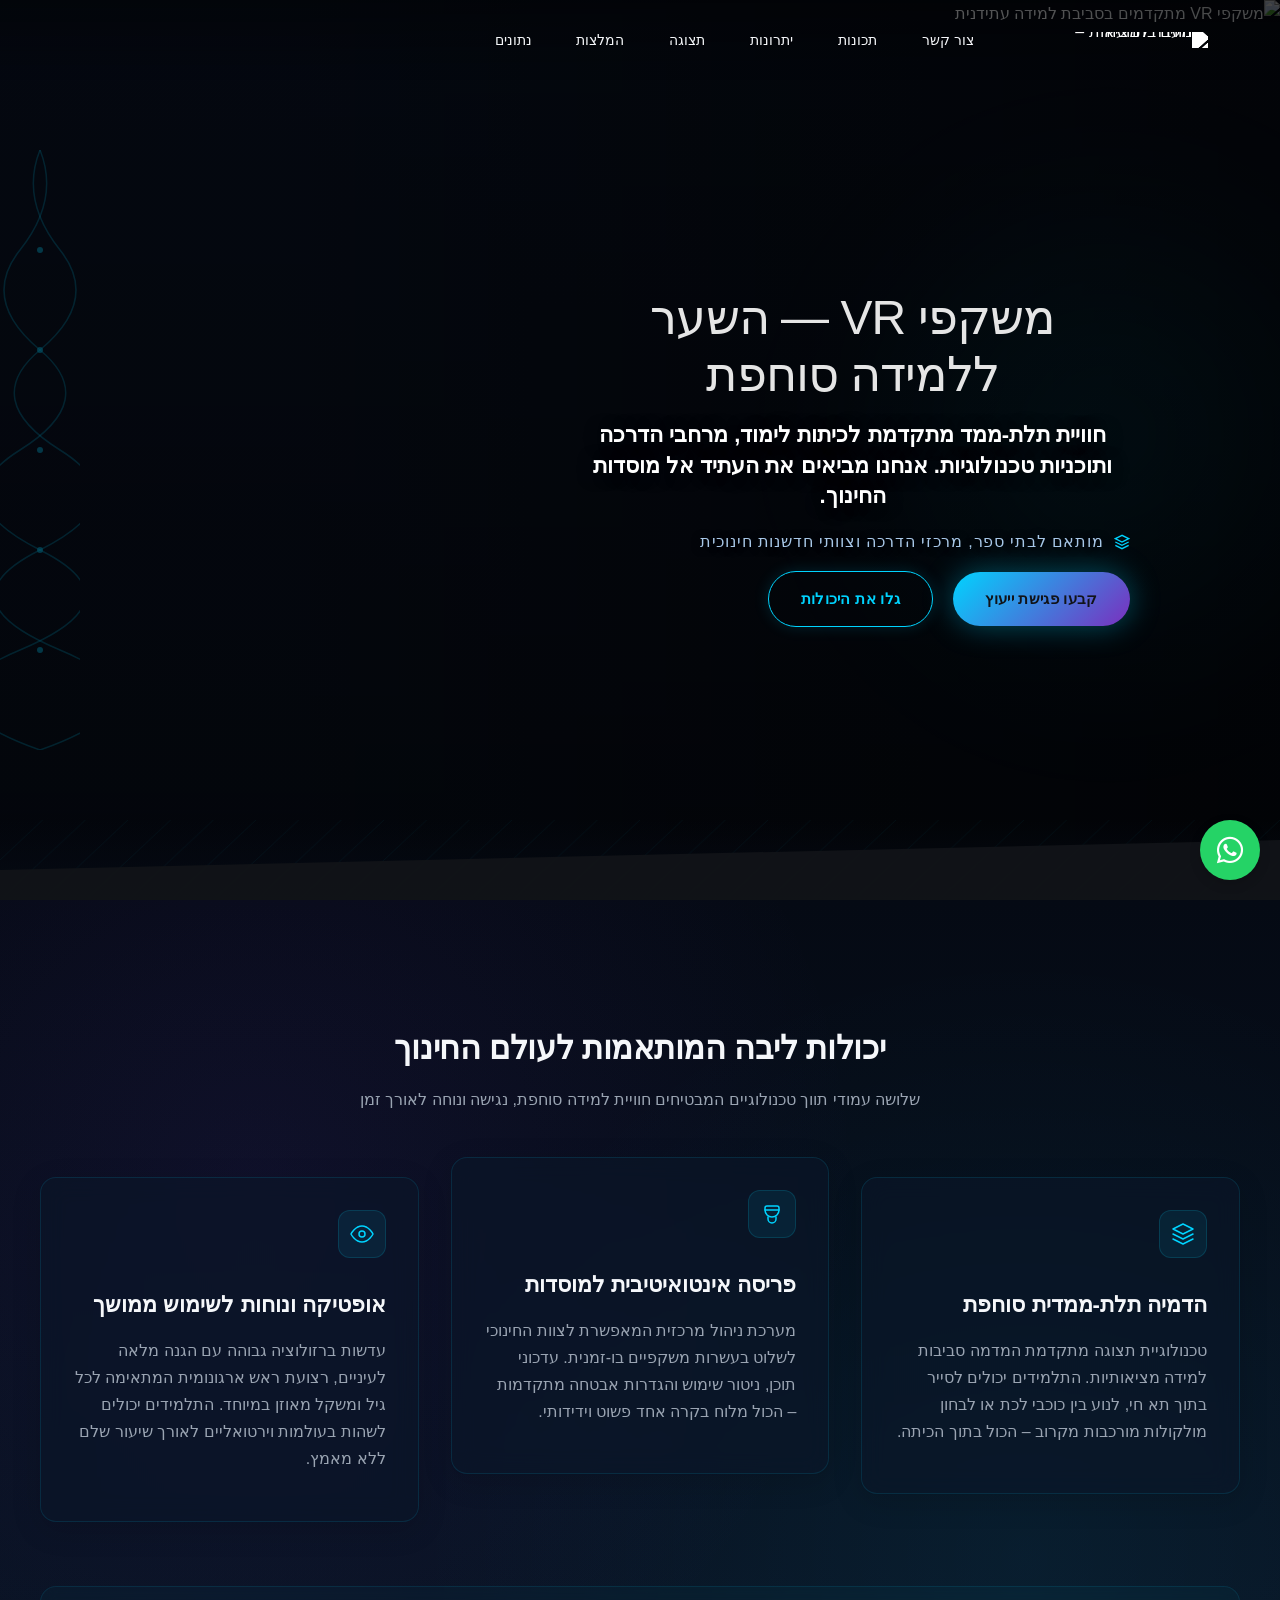
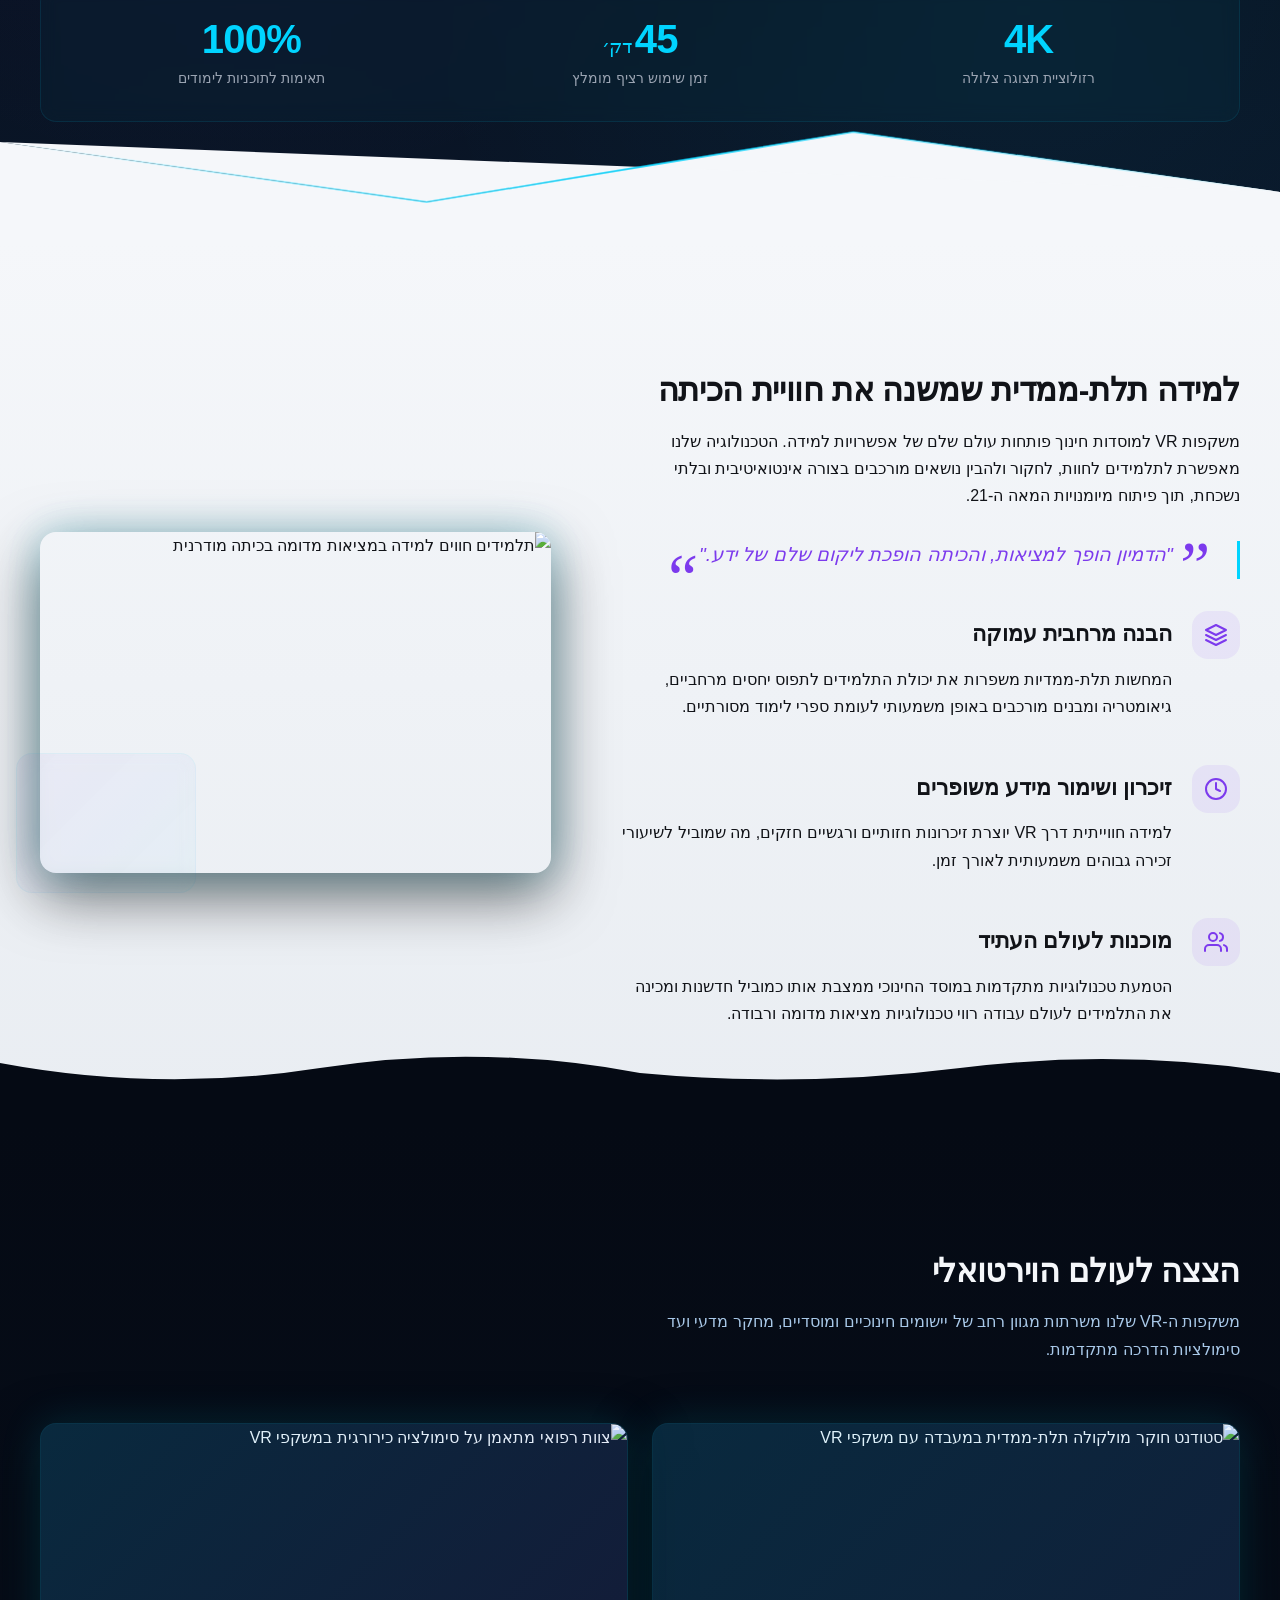
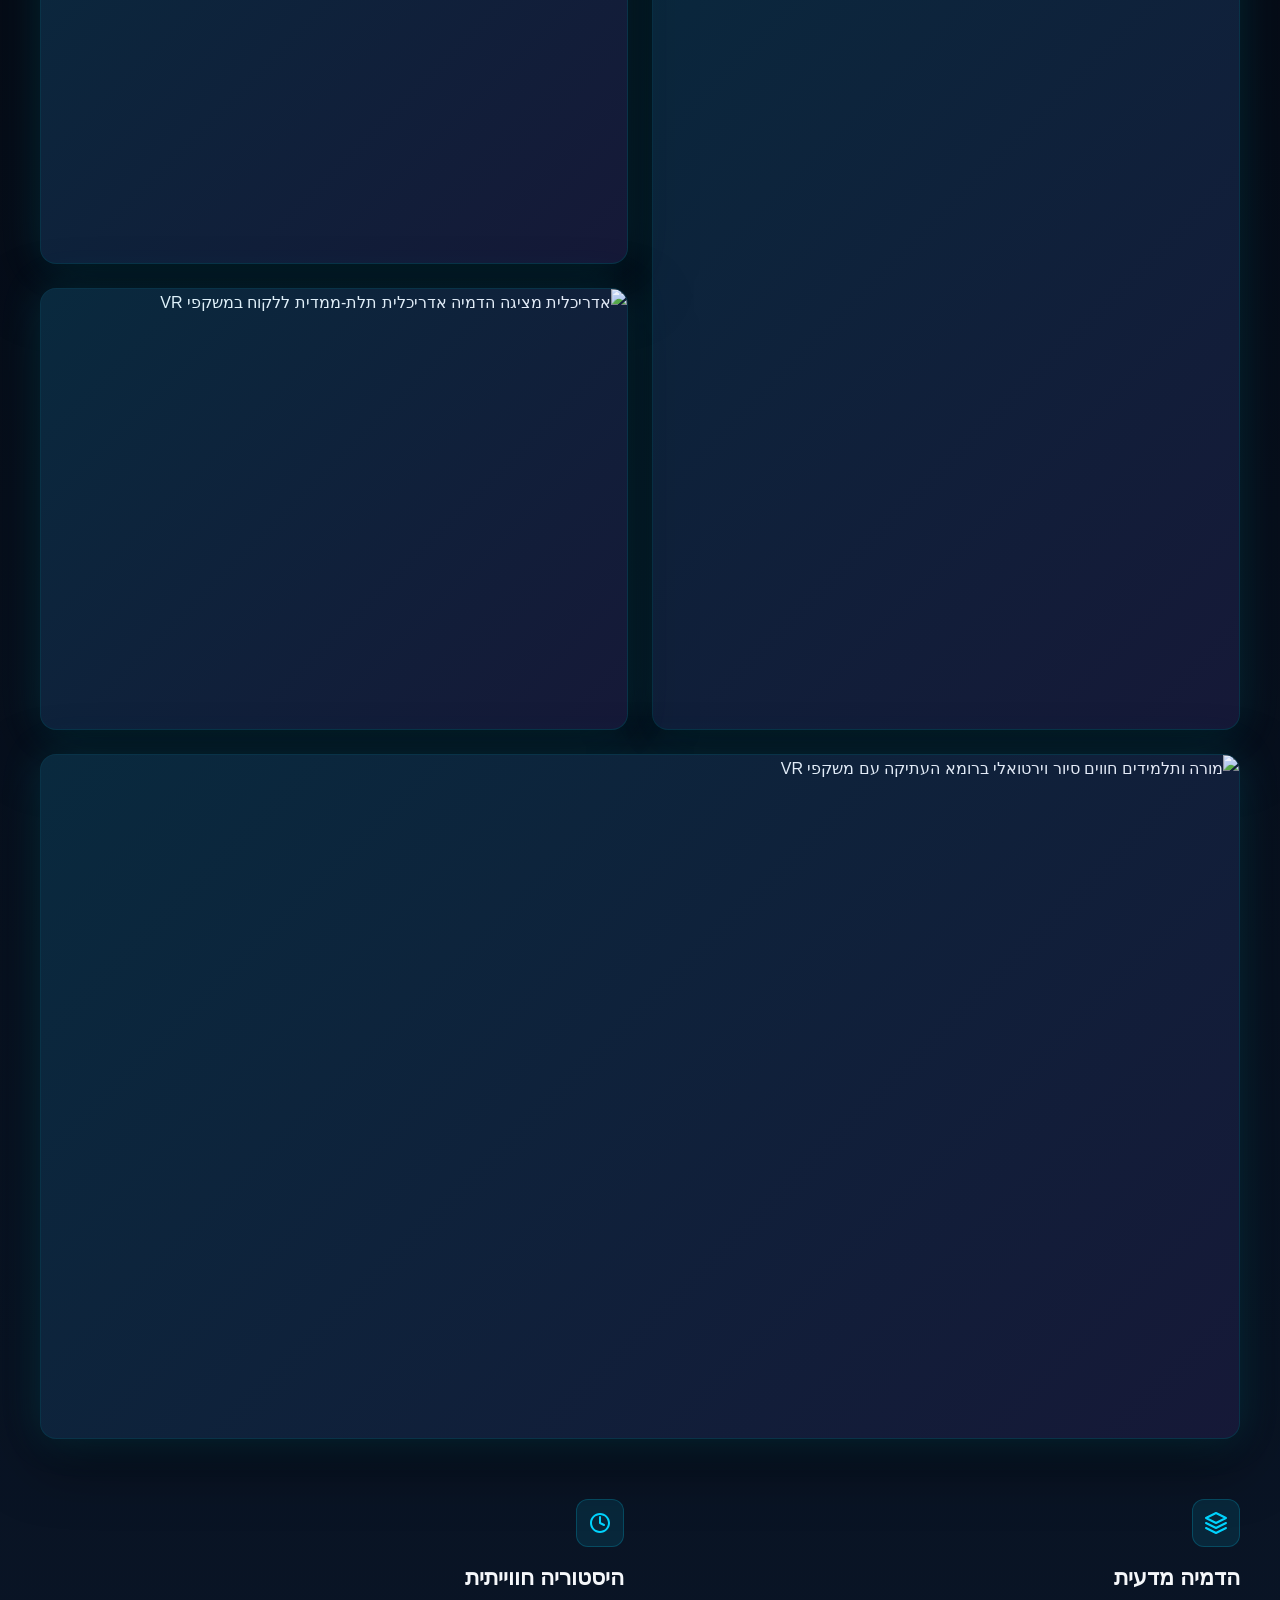
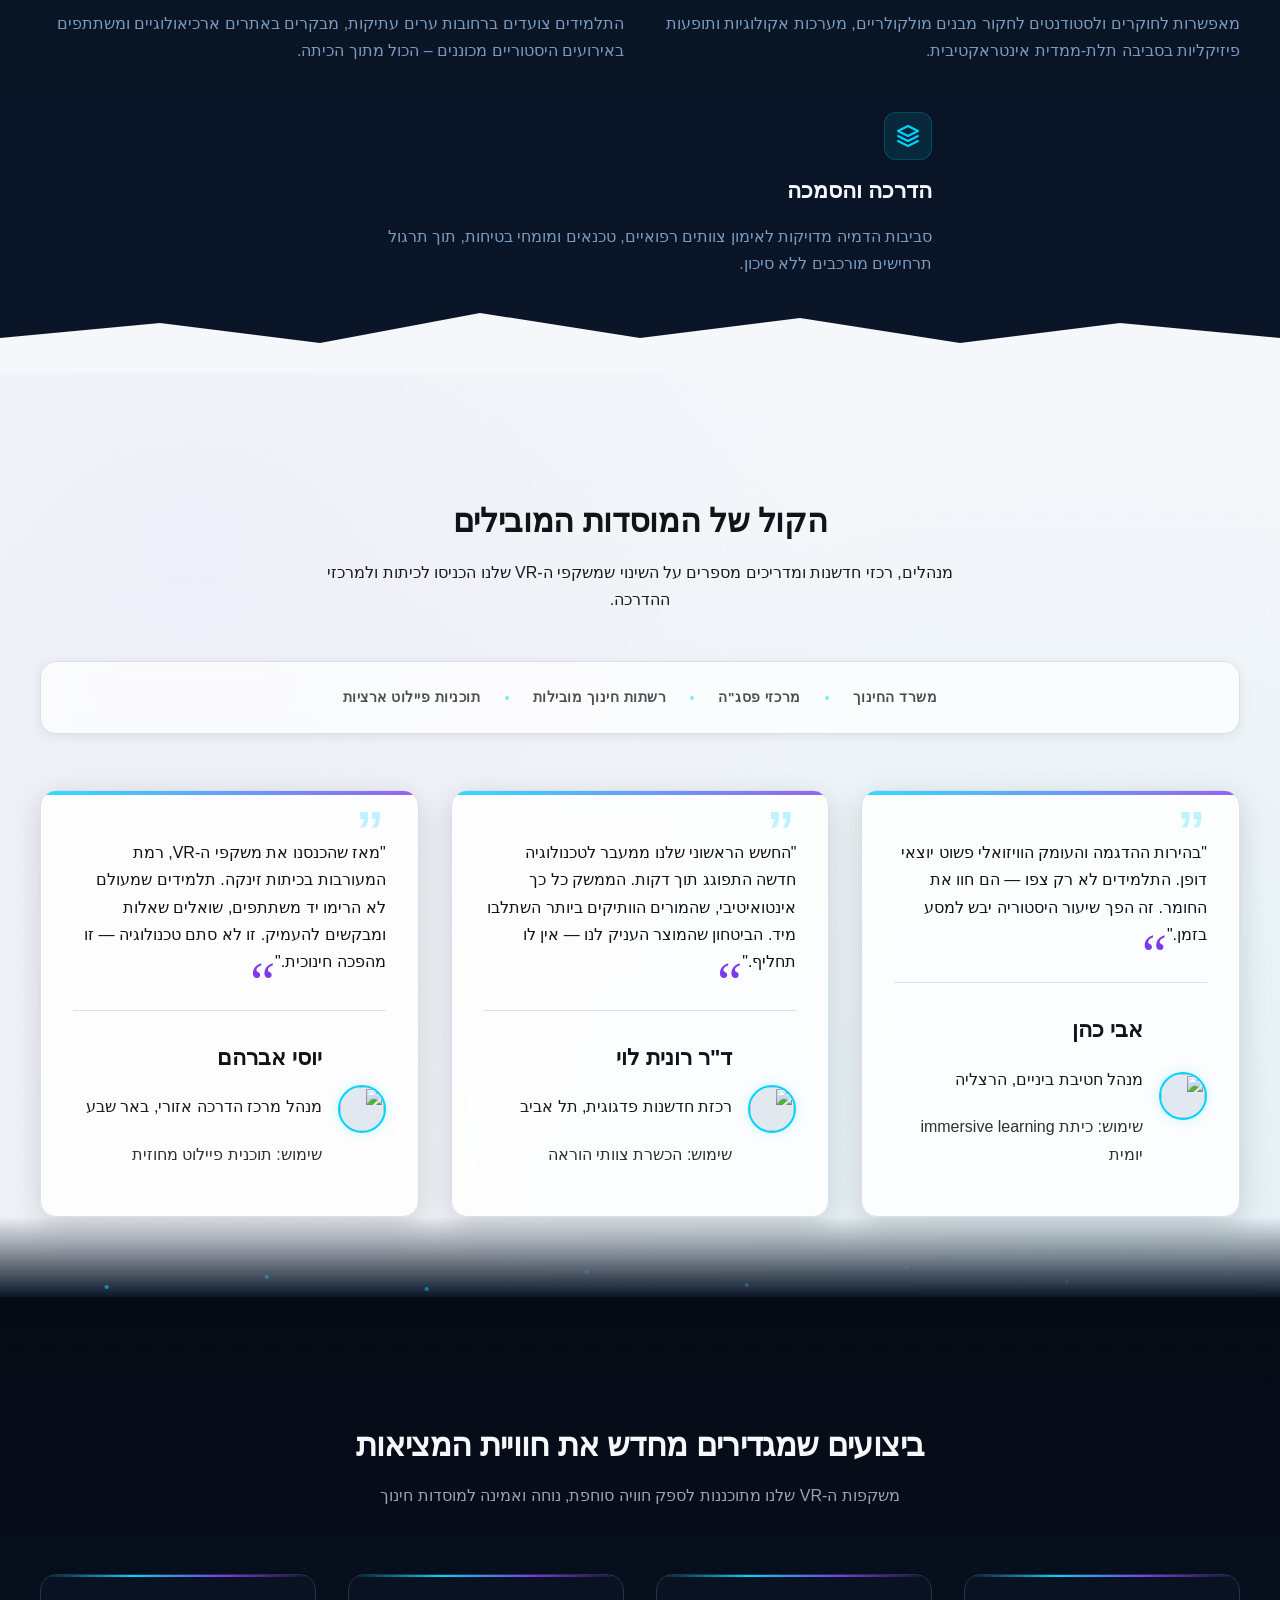
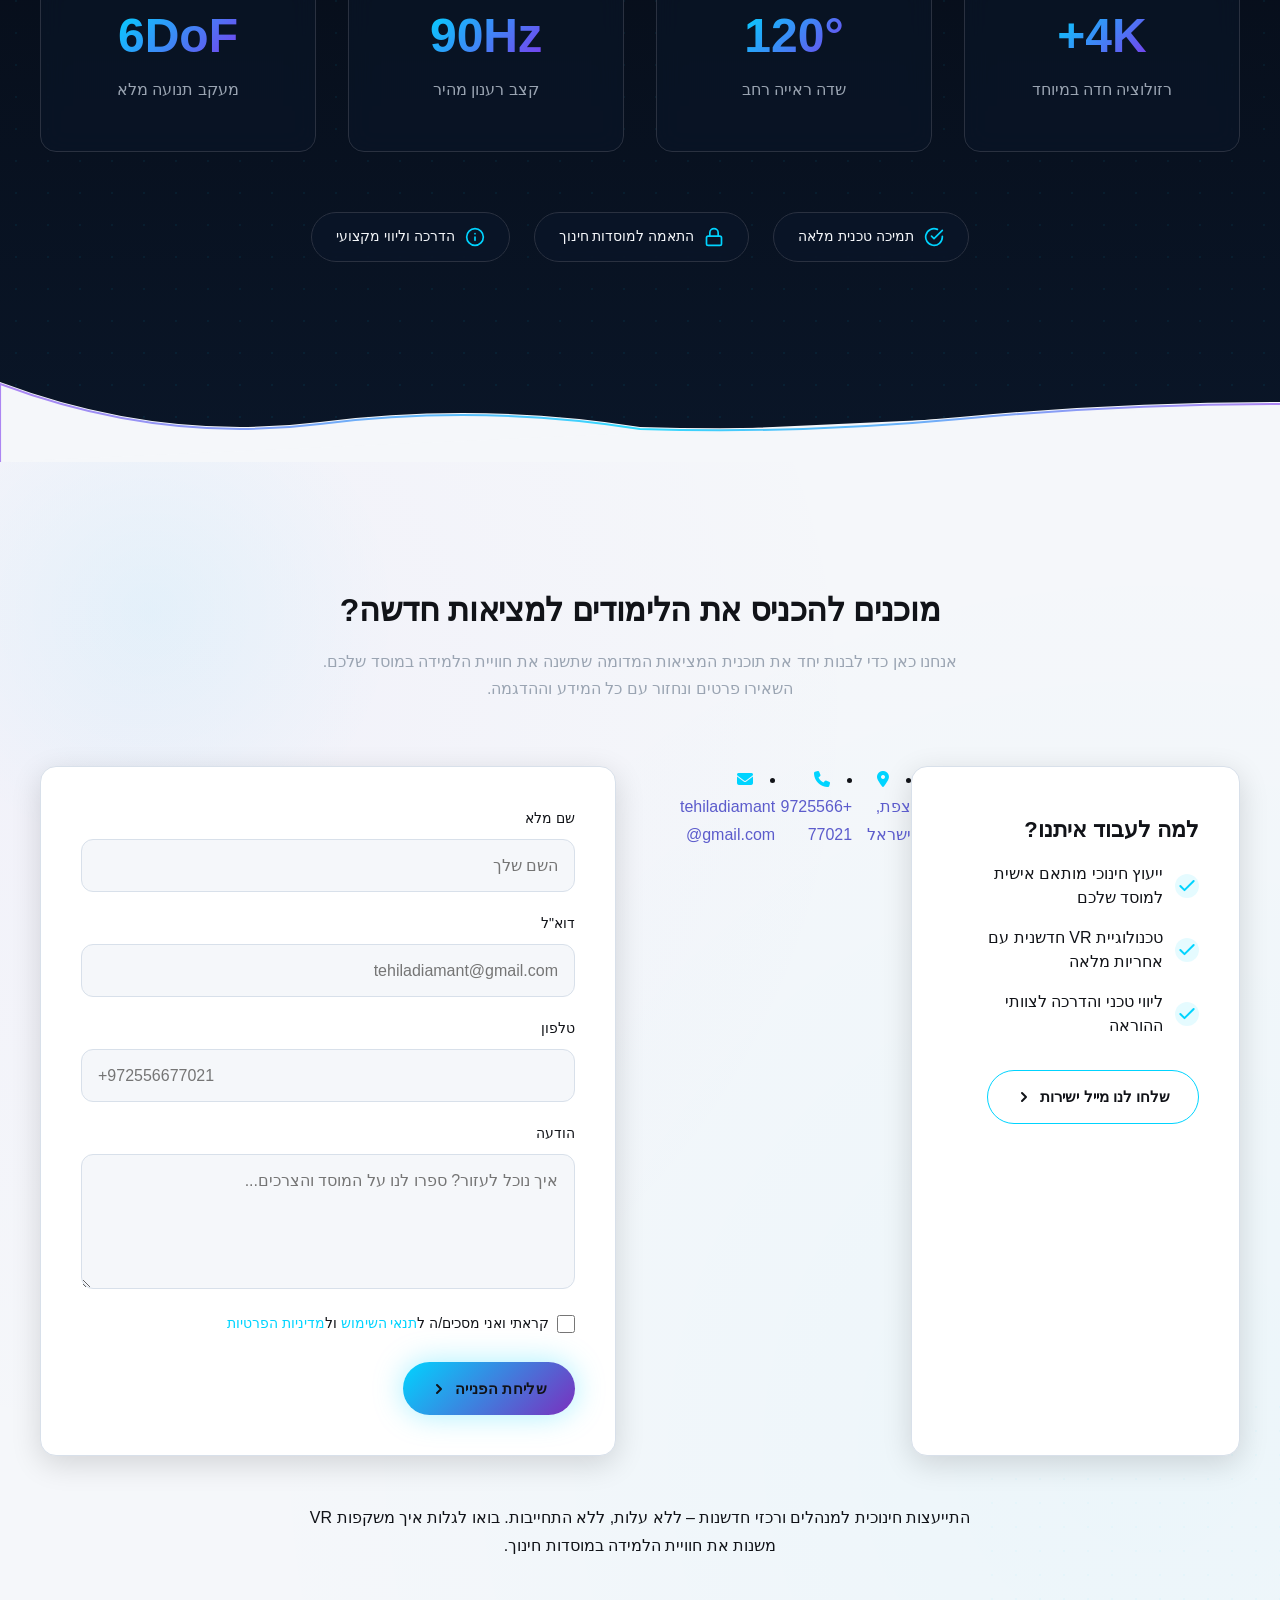
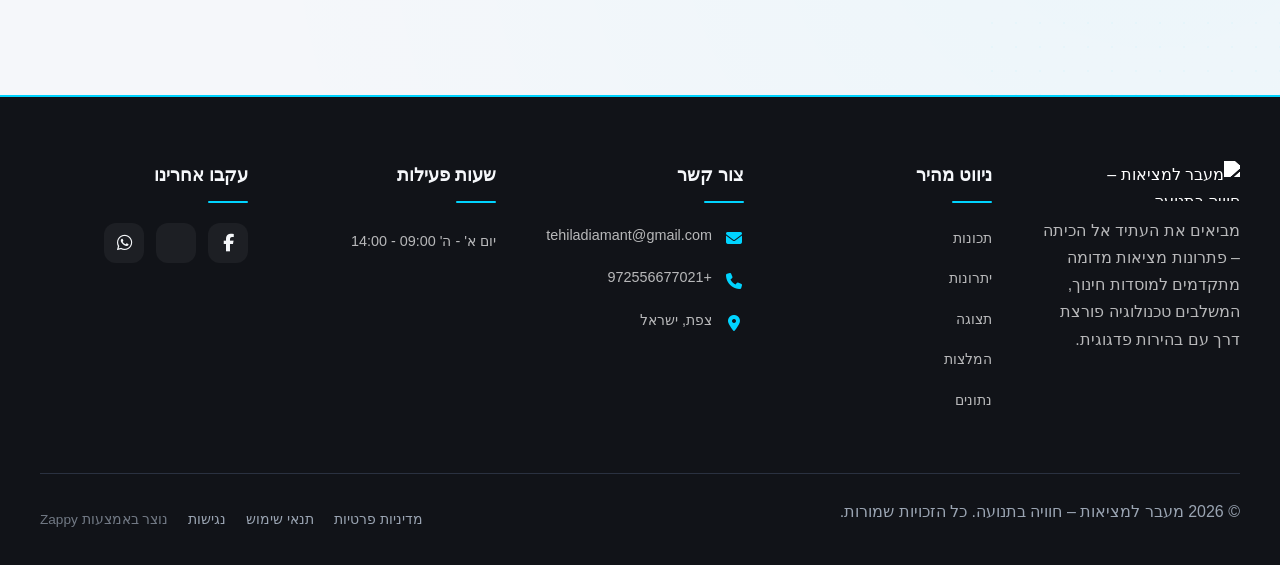
==== commit 109ed4e1: "Incremental sync: 1 page(s) — update_image" ====
--- a/public/index.html
+++ b/public/index.html
@@ -1 +1 @@
-<!doctype html><html dir="rtl" lang="he"><head><meta charset="UTF-8"><meta content="width=device-width,initial-scale=1" name="viewport"><meta content="index, follow" name="robots"><title>גלו עולמות חדשים עם משקפות VR למוסדות חינוך — מעבר למציאות – חוויה בתנועה</title><meta content="הכניסו את הכיתה לעידן הבא עם משקפות VR מתקדמות למוסדות חינוך. חוויות לימוד סוחפות, טכנולוגיה חדשנית ותמיכה מלאה. הצטרפו למהפכה החינוכית עוד היום!" name="description"><meta content="משקפות VR למוסדות חינוך, מציאות מדומה לחינוך, טכנולוגיה סוחפת, חוויית למידה וירטואלית, ציוד VR מתקדם" name="keywords"><link href="/assets/favicon.ico" rel="icon" type="image/x-icon"><link href="/assets/favicon-16x16.png" rel="icon" type="image/png" sizes="16x16"><link href="/assets/favicon-32x32.png" rel="icon" type="image/png" sizes="32x32"><link href="/assets/favicon-48x48.png" rel="icon" type="image/png" sizes="48x48"><link href="/assets/favicon-192x192.png" rel="icon" type="image/png" sizes="192x192"><link href="/assets/favicon-512x512.png" rel="icon" type="image/png" sizes="512x512"><link href="/assets/apple-touch-icon.png" rel="apple-touch-icon"><script>!function(){"use strict";var t="46383590-c034-4137-ba66-b614e3810ec2",e="https://api.zappy5.com/api/analytics/track",a=18e5,n=2592e6,o=!0,i=!0,r=!0;var s=function(){var e="zappy_visitor_"+t,a=null;try{if(a=localStorage.getItem(e)){var o=JSON.parse(a),i=Date.now();if(i-o.created<n)return o.lastSeen=i,localStorage.setItem(e,JSON.stringify(o)),o.id}}catch(t){console.warn("Zappy Analytics: LocalStorage not available")}var r="zv_"+Date.now()+"_"+Math.random().toString(36).substr(2,9);try{localStorage.setItem(e,JSON.stringify({id:r,created:Date.now(),lastSeen:Date.now()}))}catch(t){}return r}(),c=function(){var e="zappy_session_"+t,n=null;try{if(n=sessionStorage.getItem(e)){var o=JSON.parse(n),i=Date.now();if(i-o.timestamp<a)return o.timestamp=i,sessionStorage.setItem(e,JSON.stringify(o)),o.id}}catch(t){console.warn("Zappy Analytics: SessionStorage not available")}var r="zs_"+Date.now()+"_"+Math.random().toString(36).substr(2,9);try{sessionStorage.setItem(e,JSON.stringify({id:r,timestamp:Date.now()}))}catch(t){}return r}();function l(a,n){n=n||{};var o={website_id:t,event_type:a,page_path:window.location.pathname,referrer:document.referrer||"direct",visitor_id:s,session_id:c,metadata:n};if(navigator.sendBeacon){var i=new Blob([JSON.stringify(o)],{type:"application/json"});navigator.sendBeacon(e,i)}else fetch(e,{method:"POST",headers:{"Content-Type":"application/json"},body:JSON.stringify(o),keepalive:!0}).catch(function(t){console.warn("Zappy Analytics: Failed to track event",t)})}o&&l("pageview",{title:document.title,url:window.location.href}),i&&document.addEventListener("click",function(t){var e=t.target;if("BUTTON"===e.tagName||e.closest("button")){var a="BUTTON"===e.tagName?e:e.closest("button");l("click",{element:"button",text:a.textContent.trim().substring(0,100),id:a.id||null,class:a.className||null})}else if("A"===e.tagName||e.closest("a")){var n="A"===e.tagName?e:e.closest("a");l("navigation",{element:"link",text:n.textContent.trim().substring(0,100),href:n.href,external:n.hostname!==window.location.hostname})}},!0),r&&document.addEventListener("submit",function(t){var e=t.target;l("form_submit",{form_id:e.id||null,form_name:e.name||null,form_action:e.action||null,form_method:e.method||"GET"})},!0);var m=Date.now();window.addEventListener("beforeunload",function(){l("page_unload",{time_on_page:Math.floor((Date.now()-m)/1e3),page_path:window.location.pathname})}),window.zappyAnalytics={track:l,getVisitorId:function(){return s},getSessionId:function(){return c}}}()</script><meta content="גלו עולמות חדשים עם משקפות VR למוסדות חינוך — מעבר למציאות – חוויה בתנועה" property="og:title"><meta content="הכניסו את הכיתה לעידן הבא עם משקפות VR מתקדמות למוסדות חינוך. חוויות לימוד סוחפות, טכנולוגיה חדשנית ותמיכה מלאה. הצטרפו למהפכה החינוכית עוד היום!" property="og:description"><meta content="summary_large_image" name="twitter:card"><meta content="גלו עולמות חדשים עם משקפות VR למוסדות חינוך — מעבר למציאות – חוויה בתנועה" name="twitter:title"><meta content="הכניסו את הכיתה לעידן הבא עם משקפות VR מתקדמות למוסדות חינוך. חוויות לימוד סוחפות, טכנולוגיה חדשנית ותמיכה מלאה. הצטרפו למהפכה החינוכית עוד היום!" name="twitter:description"><meta content="website" property="og:type"><meta content="he_IL" property="og:locale"><link href="https://cdnjs.cloudflare.com/ajax/libs/font-awesome/6.4.0/css/all.min.css" rel="stylesheet"><style>.skip-link{position:absolute;top:0;left:0;transform:translateY(-200%);padding:12px 18px;background:var(--bg-dark,#1a1a1a);color:var(--text-light,#fff);font-weight:600;border-radius:0 0 8px 0;z-index:10000}.skip-link:focus{transform:none;outline:2px solid var(--ring,#fff);outline-offset:2px}:focus-visible{outline:2px solid var(--ring,currentColor);outline-offset:3px}</style><link href="/assets/favicon.ico" rel="icon" type="image/x-icon"><link href="/assets/favicon-16x16.png" rel="icon" type="image/png" sizes="16x16"><link href="/assets/favicon-32x32.png" rel="icon" type="image/png" sizes="32x32"><link href="/assets/favicon-48x48.png" rel="icon" type="image/png" sizes="48x48"><link href="/assets/favicon-192x192.png" rel="icon" type="image/png" sizes="192x192"><link href="/assets/favicon-512x512.png" rel="icon" type="image/png" sizes="512x512"><link href="/assets/apple-touch-icon.png" rel="apple-touch-icon"><link href="https://cdn.jsdelivr.net/npm/vanilla-cookieconsent@3/dist/cookieconsent.css" rel="stylesheet"><script src="https://cdn.jsdelivr.net/npm/vanilla-cookieconsent@3/dist/cookieconsent.umd.js"></script><script src="https://cdn.jsdelivr.net/gh/mickidum/acc_toolbar/acctoolbar/acctoolbar.min.js"></script><link href="/styles.css" rel="stylesheet"><script>window.ZAPPY_WEBSITE_ID="46383590-c034-4137-ba66-b614e3810ec2",window.ZAPPY_API_BASE="https://api.zappy5.com"</script><style id="zappy-dropdown-submenu-styles">#navMenu li:has(.sub-menu),.nav-menu li:has(.sub-menu),.navbar li:has(.sub-menu),nav li:has(.sub-menu){position:relative}#navMenu .sub-menu,.nav-menu .sub-menu,.navbar .sub-menu,nav .sub-menu{display:block!important;position:absolute!important;top:100%;left:0;min-width:220px;background:#fff;border-radius:8px;box-shadow:0 8px 25px rgba(0,0,0,.15);padding:8px 0;opacity:0;visibility:hidden;transform:translateY(10px);transition:all .3s ease;z-index:1000;list-style:none;pointer-events:none}#navMenu li:hover>.sub-menu,.nav-menu li:hover>.sub-menu,.navbar li:hover>.sub-menu,nav li:hover>.sub-menu{opacity:1!important;visibility:visible!important;transform:translateY(0)!important;pointer-events:auto!important}.sub-menu li{list-style:none;margin:0;padding:0}.sub-menu a{display:block!important;padding:10px 16px!important;color:var(--text-dark,#333)!important;font-weight:500;text-decoration:none;white-space:nowrap;transition:background-color .2s}.sub-menu .zappy-nav-child>a{padding-left:28px!important;font-size:.9em!important;opacity:.85!important}[dir=rtl] .sub-menu .zappy-nav-child>a,html[lang=ar] .sub-menu .zappy-nav-child>a,html[lang=he] .sub-menu .zappy-nav-child>a{padding-left:10px!important;padding-right:28px!important}.sub-menu .zappy-nav-parent>a{font-weight:600!important}.sub-menu a:hover{background-color:#f5f5f5}[dir=rtl] .nav-menu .sub-menu,[dir=rtl] .navbar .sub-menu,[dir=rtl] nav .sub-menu,html[lang=ar] .nav-menu .sub-menu,html[lang=ar] .navbar .sub-menu,html[lang=ar] nav .sub-menu,html[lang=he] .nav-menu .sub-menu,html[lang=he] .navbar .sub-menu,html[lang=he] nav .sub-menu{left:auto!important;right:0!important}.sub-menu:empty,.sub-menu:not(:has(li)):not(:has(> a)),.sub-menu:not(:has(li:not(.zappy-hidden-menu-item))):not(:has(> a)){display:none!important;opacity:0!important;visibility:hidden!important;pointer-events:none!important}li:has(.menu-group-title):hover>.sub-menu{opacity:1!important;visibility:visible!important;transform:translateY(0)!important;pointer-events:auto!important}#navMenu>li>.menu-group-title,.nav-menu>li>.menu-group-title{display:inline-block;padding:.5rem 1rem;cursor:default;user-select:none}@media (max-width:768px){#navMenu .sub-menu,.nav-menu .sub-menu,.navbar .sub-menu,nav .sub-menu{position:static!important;transform:none!important;box-shadow:none!important;background:0 0!important;max-height:0;overflow:hidden;opacity:0;visibility:hidden;transition:max-height .3s ease,opacity .3s ease;padding:0!important;border-radius:0!important}#navMenu .sub-menu.mobile-expanded,.nav-menu .sub-menu.mobile-expanded,.navbar .sub-menu.mobile-expanded{max-height:none!important;overflow-y:visible!important;opacity:1!important;visibility:visible!important;padding:8px 0 8px 16px!important}[dir=rtl] .sub-menu.mobile-expanded,html[lang=he] .sub-menu.mobile-expanded{padding:8px 16px 8px 0!important}#navMenu li:hover>.sub-menu,.nav-menu li:hover>.sub-menu,.navbar li:hover>.sub-menu,nav li:hover>.sub-menu{opacity:0;visibility:hidden;pointer-events:none}#navMenu li>.sub-menu.mobile-expanded,.nav-menu li>.sub-menu.mobile-expanded,.navbar li>.sub-menu.mobile-expanded,nav li>.sub-menu.mobile-expanded{opacity:1!important;visibility:visible!important;pointer-events:auto!important}#navMenu li:has(.sub-menu),.nav-menu li:has(.sub-menu),.navbar li:has(.sub-menu),nav li:has(.sub-menu){display:flex!important;flex-wrap:wrap!important;align-items:center!important;position:relative!important;min-height:44px!important}#navMenu li:has(.sub-menu)>a,.nav-menu li:has(.sub-menu)>a,.navbar li:has(.sub-menu)>a,nav li:has(.sub-menu)>a{flex:1!important;min-width:0!important}#navMenu li:has(.sub-menu)>.menu-group-title,.nav-menu li:has(.sub-menu)>.menu-group-title,.navbar li:has(.sub-menu)>.menu-group-title,nav li:has(.sub-menu)>.menu-group-title{flex:1!important;min-width:0!important;padding:0!important;line-height:inherit!important}#navMenu li:has(.sub-menu)>.sub-menu,.nav-menu li:has(.sub-menu)>.sub-menu,.navbar li:has(.sub-menu)>.sub-menu,nav li:has(.sub-menu)>.sub-menu{flex-basis:100%!important;width:100%!important}#navMenu li:has(.sub-menu)>a [class*=arrow],#navMenu li:has(.sub-menu)>a [class*=chevron],.nav-menu li:has(.sub-menu)>a .fa-angle-down,.nav-menu li:has(.sub-menu)>a .fa-chevron-down,.nav-menu li:has(.sub-menu)>a [class*=arrow],.nav-menu li:has(.sub-menu)>a [class*=chevron],nav li:has(.sub-menu)>a [class*=arrow],nav li:has(.sub-menu)>a [class*=chevron]{display:none!important;visibility:hidden!important}.mobile-submenu-toggle{display:flex!important;align-items:center!important;justify-content:center!important;width:44px!important;height:auto!important;background:0 0!important;border:none!important;cursor:pointer!important;color:var(--text-light)!important;position:static!important;flex-shrink:0!important;align-self:stretch!important;z-index:2!important;padding:0!important;margin:0!important}.mobile-submenu-toggle::after{content:''!important;width:0!important;height:0!important;border-left:6px solid transparent!important;border-right:6px solid transparent!important;border-top:7px solid currentColor!important;transition:transform .3s ease!important}.mobile-submenu-toggle.expanded::after{transform:rotate(180deg)!important}.sub-menu a{padding:10px 0!important;display:block!important;color:var(--text-light)!important;white-space:normal!important}.sub-menu .zappy-nav-child>a{padding-left:28px!important;font-size:.9em!important;opacity:.85!important}[dir=rtl] .sub-menu .zappy-nav-child>a,html[lang=ar] .sub-menu .zappy-nav-child>a,html[lang=he] .sub-menu .zappy-nav-child>a{padding-left:0!important;padding-right:28px!important}.sub-menu .zappy-nav-parent>a{font-weight:600!important}#navMenu.active,.nav-menu.active{max-width:100vw!important;overflow-x:hidden!important;box-sizing:border-box!important}.navbar .sub-menu li a,.zappy-products-dropdown .sub-menu a,nav.navbar .sub-menu li a{color:var(--text-light)!important}}@media (min-width:769px){.mobile-submenu-toggle{display:none!important}}</style><style id="zappy-widget-visibility">html[dir=rtl] .whatsapp-float{right:20px!important;left:auto!important}html:not([dir]) .whatsapp-float,html[dir=ltr] .whatsapp-float{left:20px!important;right:auto!important}html[dir=rtl] #mic-access-tool-general-button,html[dir=rtl] #mic-init-access-tool #mic-access-tool-general-button,html[dir=rtl] #mic-init-access-tool .mic-access-tool-general-button,html[dir=rtl] ._access-icon,html[dir=rtl] .mic-access-tool-general-button{left:20px!important;right:auto!important}html:not([dir]) #mic-access-tool-general-button,html:not([dir]) #mic-init-access-tool #mic-access-tool-general-button,html:not([dir]) #mic-init-access-tool .mic-access-tool-general-button,html:not([dir]) ._access-icon,html:not([dir]) .mic-access-tool-general-button,html[dir=ltr] #mic-access-tool-general-button,html[dir=ltr] #mic-init-access-tool #mic-access-tool-general-button,html[dir=ltr] #mic-init-access-tool .mic-access-tool-general-button,html[dir=ltr] ._access-icon,html[dir=ltr] .mic-access-tool-general-button{right:20px!important;left:auto!important}@media (max-width:768px){.whatsapp-float{display:flex!important}}@media (min-width:769px){.whatsapp-float{display:flex!important}}@media (max-width:768px){#mic-access-tool-general-button,#mic-init-access-tool #mic-access-tool-general-button,#mic-init-access-tool .mic-access-tool-general-button,._access-icon,.mic-access-tool-general-button{display:flex!important;visibility:visible!important;opacity:1!important;pointer-events:auto!important}#mic-access-tool-box.opened-mic-access-tool,#mic-init-access-tool #mic-access-tool-box.opened-mic-access-tool,.mic-access-tool-box.opened-mic-access-tool{visibility:visible!important;opacity:1!important;pointer-events:auto!important}}@media (min-width:769px){#mic-access-tool-general-button,#mic-init-access-tool #mic-access-tool-general-button,#mic-init-access-tool .mic-access-tool-general-button,._access-icon,.mic-access-tool-general-button{display:flex!important;visibility:visible!important;opacity:1!important;pointer-events:auto!important}#mic-access-tool-box.opened-mic-access-tool,#mic-init-access-tool #mic-access-tool-box.opened-mic-access-tool,.mic-access-tool-box.opened-mic-access-tool{visibility:visible!important;opacity:1!important;pointer-events:auto!important}}</style></head><body><a href="#main" class="skip-link">דלג לתוכן הראשי</a><nav class="navbar" dir="rtl"><button class="mobile-toggle" aria-label="Menu" id="mobileToggle"><svg viewBox="0 0 24 24" fill="none" height="24" width="24" class="hamburger-icon"><path d="M3 12h18M3 6h18M3 18h18" stroke="currentColor" stroke-width="2" stroke-linecap="round"></path></svg> <svg viewBox="0 0 24 24" fill="none" height="24" width="24" class="close-icon" style="display:none"><path d="M18 6L6 18M6 6l12 12" stroke="currentColor" stroke-width="2" stroke-linecap="round"></path></svg></button> <button class="phone-header-btn" aria-label="Call" data-phone="+972556677021"><svg viewBox="0 0 24 24" fill="currentColor" height="20" width="20"><path d="M22 16.92v3a2 2 0 0 1-2.18 2 19.79 19.79 0 0 1-8.63-3.07 19.5 19.5 0 0 1-6-6 19.79 19.79 0 0 1-3.07-8.67A2 2 0 0 1 4.11 2h3a2 2 0 0 1 2 1.72 12.84 12.84 0 0 0 .7 2.81 2 2 0 0 1-.45 2.11L8.09 9.91a16 16 0 0 0 6 6l1.27-1.27a2 2 0 0 1 2.11-.45 12.84 12.84 0 0 0 2.81.7A2 2 0 0 1 22 16.92z"></path></svg></button><div class="nav-container"><div class="nav-right-group"><div class="nav-brand"><a href="/" class="logo-link"><img alt="מעבר למציאות – חוויה בתנועה" src="/assets/site-----image-1.webp" class="logo"></a></div><ul class="nav-menu" id="navMenu"><li><a href="#hero">צור קשר</a></li><li><a href="#features">תכונות</a></li><li><a href="#benefits">יתרונות</a></li><li><a href="#showcase">תצוגה</a></li><li><a href="#testimonials">המלצות</a></li><li><a href="#stats">נתונים</a></li></ul></div><div class="nav-cta-container"></div></div></nav><script>window.addEventListener("load",function(){const e=document.querySelector(".navbar, nav, header");if(!e)return void console.log("[Navbar] Navbar element not found");let t=document.getElementById("mobileToggle")||document.querySelector(".mobile-toggle")||document.querySelector(".hamburger")||document.querySelector(".hamburger-menu")||document.querySelector(".menu-toggle")||document.querySelector(".burger-menu")||document.querySelector('[aria-label="Menu"]')||document.querySelector('[aria-label="תפריט"]');const o=document.querySelector(".phone-header-btn"),n=window.getComputedStyle(e);let r=n.backgroundColor;if(console.log("[Navbar] Initial navbar background:",r),"transparent"===r||"rgba(0, 0, 0, 0)"===r||r.startsWith("rgba")&&r.includes(", 0)")){const e=n.backgroundImage;if(e&&"none"!==e)console.log("[Navbar] Navbar has background image/gradient, using dark text"),r="rgb(240, 240, 240)";else{const e=window.getComputedStyle(document.body).backgroundColor;console.log("[Navbar] Navbar transparent, using body background:",e),r=e}}const a=r.match(/\d+/g);if(a&&a.length>=3){const e=(.299*parseInt(a[0])+.587*parseInt(a[1])+.114*parseInt(a[2]))/255;console.log("[Navbar] Mobile button colors preserved from Claude CSS (luminance:",e.toFixed(2)+")");const n=document.createElement("style");n.id="zappy-mobile-nav-fix";document.documentElement.lang;document.documentElement.dir,n.textContent='\n        /* Hide mobile buttons on desktop, show only on mobile */\n        @media (min-width: 769px) {\n          .mobile-toggle,\n          .phone-header-btn {\n            display: none !important;\n          }\n        }\n        \n        /* Show and position mobile buttons correctly on mobile */\n        @media (max-width: 768px) {\n          .navbar,\n          nav.navbar {\n            min-height: 70px !important;\n          }\n\n          .mobile-toggle,\n          .phone-header-btn {\n            position: absolute !important;\n            top: 0 !important;\n            bottom: 0 !important;\n            margin-top: auto !important;\n            margin-bottom: auto !important;\n            transform: none !important;\n            z-index: 1001 !important;\n            display: flex !important;\n            align-items: center !important;\n            justify-content: center !important;\n            width: 36px !important;\n            height: 36px !important;\n            border-radius: 50% !important;\n            border: none !important;\n            cursor: pointer !important;\n            padding: 6px !important;\n            background: none !important;\n            color: var(--nav-text, var(--text-light)) !important;\n            touch-action: manipulation !important;\n            -webkit-tap-highlight-color: transparent !important;\n          }\n\n          html[data-zappy-site-type="ecommerce"] .phone-header-btn,\n          body[data-zappy-site-type="ecommerce"] .phone-header-btn,\n          html[data-zappy-site-type="ecommerce"] header .phone-header-btn,\n          html[data-zappy-site-type="ecommerce"] nav .phone-header-btn {\n            display: none !important;\n            visibility: hidden !important;\n            width: 0 !important;\n            height: 0 !important;\n            min-width: 0 !important;\n            overflow: hidden !important;\n          }\n          \n          /* LTR positioning (default): hamburger LEFT, phone RIGHT */\n          html:not([dir="rtl"]):not([lang="he"]):not([lang="ar"]) .mobile-toggle,\n          html[dir="ltr"] .mobile-toggle {\n            left: 12px !important;\n            right: auto !important;\n          }\n          html:not([dir="rtl"]):not([lang="he"]):not([lang="ar"]) .phone-header-btn,\n          html[dir="ltr"] .phone-header-btn {\n            right: 12px !important;\n            left: auto !important;\n          }\n          \n          /* RTL positioning: hamburger RIGHT, phone LEFT */\n          html[dir="rtl"] .mobile-toggle,\n          html[lang="he"] .mobile-toggle,\n          html[lang="ar"] .mobile-toggle {\n            right: 12px !important;\n            left: auto !important;\n          }\n          html[dir="rtl"] .phone-header-btn,\n          html[lang="he"] .phone-header-btn,\n          html[lang="ar"] .phone-header-btn {\n            left: 12px !important;\n            right: auto !important;\n          }\n          \n          /* CRITICAL: Ensure nav-container has min-height on mobile */\n          /* All children are positioned absolutely/fixed on mobile, so height:auto collapses to 0 */\n          .nav-container {\n            min-height: 70px !important;\n            position: relative !important;\n          }\n          \n          /* Ensure SVG icons are properly sized and inherit color */\n          .mobile-toggle svg,\n          .phone-header-btn svg {\n            width: 24px !important;\n            height: 24px !important;\n            /* Don\'t force display - let JavaScript control hamburger/close toggle */\n          }\n          \n          /* Reset nav-cta-container on mobile - remove desktop box-shadow/padding */\n          /* that creates a visible ghost box when CTA button is hidden */\n          .nav-cta-container {\n            box-shadow: none !important;\n            padding: 0 !important;\n          }\n          \n          /* Hide nav-cta-container entirely on mobile when there\'s no lang-switcher */\n          /* (only the CTA button is inside, and it\'s hidden on mobile) */\n          .nav-cta-container:not(:has(.lang-switcher)) {\n            display: none !important;\n          }\n          \n          /* CRITICAL: Prevent hero image fade gradient from bleeding over headline text */\n          /* The .image-fade-gradient has bottom: -30px (extends below parent) */\n          /* On mobile stacked layout, this overlaps the h1 text below the image */\n          .hero-image-column {\n            overflow: hidden !important;\n          }\n          .image-fade-gradient {\n            bottom: 0 !important;\n          }\n          \n          /* Hide desktop language switcher on mobile - hamburger menu handles it */\n          /* High specificity to override stored CSS */\n          .lang-switcher,\n          .nav-cta-container .lang-switcher,\n          .nav-container .lang-switcher,\n          .navbar .lang-switcher,\n          .navbar .nav-cta-container .lang-switcher {\n            display: none !important;\n          }\n        }\n      ';const r=document.getElementById("zappy-mobile-nav-fix");r&&r.remove(),document.head.appendChild(n),console.log("[Navbar] Critical CSS injected for mobile nav positioning");const i=window.innerWidth<=768;if(t){const e=t.querySelector(".hamburger-icon"),o=t.querySelector(".close-icon");e&&(e.style.setProperty("width","24px","important"),e.style.setProperty("height","24px","important"),e.style.setProperty("display","block","important")),o&&(o.style.setProperty("width","24px","important"),o.style.setProperty("height","24px","important"),o.style.setProperty("display","none","important")),i?(t.style.setProperty("position","absolute","important"),t.style.setProperty("top","0","important"),t.style.setProperty("bottom","0","important"),t.style.setProperty("margin-top","auto","important"),t.style.setProperty("margin-bottom","auto","important"),t.style.setProperty("transform","none","important"),t.style.setProperty("z-index","1001","important"),t.style.removeProperty("left"),t.style.removeProperty("right"),console.log("[Navbar] Mobile toggle positioning applied (mobile viewport)")):(t.style.removeProperty("position"),t.style.removeProperty("top"),t.style.removeProperty("transform"),t.style.removeProperty("z-index"),t.style.removeProperty("left"),t.style.removeProperty("right"),console.log("[Navbar] Desktop viewport - cleared mobile toggle inline positioning"))}if(o){const e=o.querySelector("svg");e&&(e.style.width="24px",e.style.height="24px",e.setAttribute("width","24"),e.setAttribute("height","24")),i?(o.style.setProperty("position","absolute","important"),o.style.setProperty("top","0","important"),o.style.setProperty("bottom","0","important"),o.style.setProperty("margin-top","auto","important"),o.style.setProperty("margin-bottom","auto","important"),o.style.setProperty("transform","none","important"),o.style.setProperty("z-index","1001","important"),o.style.removeProperty("left"),o.style.removeProperty("right"),console.log("[Navbar] Phone button positioning applied (mobile viewport)")):(o.style.removeProperty("position"),o.style.removeProperty("top"),o.style.removeProperty("transform"),o.style.removeProperty("z-index"),o.style.removeProperty("left"),o.style.removeProperty("right"),console.log("[Navbar] Desktop viewport - cleared phone button inline positioning"))}}else console.log("[Navbar] Could not parse background color:",r);t=document.getElementById("mobileToggle")||document.querySelector(".mobile-toggle")||document.querySelector(".hamburger")||document.querySelector(".hamburger-menu")||document.querySelector(".menu-toggle")||document.querySelector(".burger-menu")||document.querySelector('[aria-label="Menu"]')||document.querySelector('[aria-label="תפריט"]');const i=document.getElementById("navMenu")||document.querySelector(".nav-menu")||document.querySelector(".nav-links")||document.querySelector("nav ul:not(.submenu)");if(!t||!i)return void console.log("[Navbar] Mobile toggle or menu not found:",{toggle:!!t,menu:!!i});i.id||(i.id="navMenu"),console.log("[Navbar] Initializing mobile menu...");const l=t.cloneNode(!0);t.parentNode.replaceChild(l,t);var s=0;function p(e){var t=Date.now();t-s<300||(s=t,function(e){e.preventDefault(),e.stopPropagation();const t=l.querySelector(".hamburger-icon"),o=l.querySelector(".close-icon");i.classList.contains("active")?(i.classList.remove("active"),t&&t.style.setProperty("display","block","important"),o&&o.style.setProperty("display","none","important"),document.body.style.overflow="",document.body.classList.remove("menu-open"),console.log("[Navbar] Menu closed")):(i.classList.add("active"),t&&t.style.setProperty("display","none","important"),o&&o.style.setProperty("display","block","important"),document.body.style.overflow="hidden",document.body.classList.add("menu-open"),console.log("[Navbar] Menu opened"))}(e))}l.addEventListener("click",p),l.addEventListener("touchend",p),document.addEventListener("keydown",function(e){if(("Escape"===e.key||"Esc"===e.key)&&i.classList.contains("active")){const e=l.querySelector(".hamburger-icon"),t=l.querySelector(".close-icon");i.classList.remove("active"),e&&e.style.setProperty("display","block","important"),t&&t.style.setProperty("display","none","important"),document.body.style.overflow="",document.body.classList.remove("menu-open"),console.log("[Navbar] Menu closed (Escape)")}}),i.querySelectorAll("a").forEach(function(e){e.addEventListener("click",function(){if("#"===this.getAttribute("href"))return;const e=l.querySelector(".hamburger-icon"),t=l.querySelector(".close-icon");i.classList.remove("active"),e&&e.style.setProperty("display","block","important"),t&&t.style.setProperty("display","none","important"),document.body.style.overflow="",document.body.classList.remove("menu-open"),console.log("[Navbar] Menu closed (link clicked)")})});var m=i.querySelectorAll(".dropdown-toggle");m.forEach(function(e){e.addEventListener("click",function(e){e.preventDefault(),e.stopPropagation();var t=this.closest(".nav-dropdown");t&&(t.parentNode.querySelectorAll(".nav-dropdown.open").forEach(function(e){e!==t&&e.classList.remove("open")}),t.classList.toggle("open"),console.log("[Navbar] Dropdown toggled:",t.classList.contains("open")?"open":"closed"))})}),document.addEventListener("click",function(e){e.target.closest(".nav-dropdown")||document.querySelectorAll(".nav-dropdown.open").forEach(function(e){e.classList.remove("open")})}),console.log("[Navbar] Dropdown handlers initialized for "+m.length+" dropdowns"),o&&o.addEventListener("click",function(){const e=document.querySelectorAll('a[href^="tel:"]'),t=e.length>0?e[0].getAttribute("href").replace("tel:",""):"+972556677021";window.location.href="tel:"+t,console.log("[Navbar] Phone button clicked")}),console.log("[Navbar] Mobile menu initialized successfully")})</script><main id="main"><section class="index-hero-section" data-band-index="0" data-layout-spec="בית-hero" id="hero" data-hero-type="fullscreen-scrim"><div class="index-hero-section__bg-wrapper" id="zappy-section-1"><img alt="משקפי VR מתקדמים בסביבת למידה עתידנית" src="/assets/site-index-hero-image-1.webp" data-context="Realistic premium VR headset in a low-lit educational environment, with students and an instructor softly visible in the depth of field, cinematic dark atmosphere, electric cyan edge glow on the headset contours, subtle ultraviolet bloom in the background" data-placeholder="index-hero-image-1" height="600" loading="eager" width="1200" class="index-hero-section__bg-image" data-element-id="img-1782738658529-3hz9ovejv" data-element-type="image" data-hero-background="true" data-hero-bg="true" data-zappy-object-position="50% 50%" data-zappy-zoom="1" fetchpriority="high" style="object-position:50% 50% !important"></div><div class="index-hero-section__scrim" id="zappy-section-2" aria-hidden="true"></div><div class="index-hero-section__glow-orb" id="zappy-section-3" aria-hidden="true"></div><svg viewBox="0 0 80 600" xmlns="http://www.w3.org/2000/svg" aria-hidden="true" data-no-icon-edit="true" class="index-hero-section__dna-helix"><path d="M40,0 Q20,50 60,100 T40,200 T60,300 T40,400 T60,500 T40,600" stroke="#00D4FF" stroke-width="1.5" fill="none" opacity="0.35"></path><path d="M40,0 Q60,50 20,100 T40,200 T20,300 T40,400 T20,500 T40,600" stroke="#00D4FF" stroke-width="1.5" fill="none" opacity="0.35"></path><circle cx="40" cy="100" r="3" fill="#00D4FF" opacity="0.6"></circle><circle cx="40" cy="200" r="3" fill="#00D4FF" opacity="0.6"></circle><circle cx="40" cy="300" r="3" fill="#00D4FF" opacity="0.6"></circle><circle cx="40" cy="400" r="3" fill="#00D4FF" opacity="0.6"></circle><circle cx="40" cy="500" r="3" fill="#00D4FF" opacity="0.6"></circle></svg><div class="index-hero-section__overlay" id="zappy-section-4"><h1 style="text-align:center" class="index-hero-section__headline"></h1><h1 style="outline:none;text-align:center;color:rgb(245, 247, 250) !important"><span style="letter-spacing:-0.02em;font-weight:normal"><span style="color:#ffffff !important"><span style="color:#ffffff !important"><span style="color:#ffffff !important"><span style="color:#f5f5dc !important"><span style="color:#e5e5e5 !important">משקפי VR — השער ללמידה סוחפת</span></span></span></span></span></span></h1><h3 class="index-hero-section__subtitle" style="text-align:center">חוויית תלת-ממד מתקדמת לכיתות לימוד, מרחבי הדרכה ותוכניות טכנולוגיות. אנחנו מביאים את העתיד אל מוסדות החינוך.</h3><p class="index-hero-section__trust-line"><span class="index-hero-section__trust-icon" aria-hidden="true"><svg viewBox="0 0 24 24" fill="none" data-element-type="icon" data-icon-type="svg" height="16" width="16" stroke="currentColor" stroke-width="2" style="cursor:pointer"><path d="M12 2L2 7l10 5 10-5-10-5z"></path><path d="M2 17l10 5 10-5"></path><path d="M2 12l10 5 10-5"></path></svg> </span>מותאם לבתי ספר, מרכזי הדרכה וצוותי חדשנות חינוכית</p><div class="index-hero-section__cta-group" id="zappy-section-5"><a href="#contact" class="index-hero-section__btn index-hero-section__btn--primary" data-element-id="btn-1782738658526-xrclppa83" data-element-type="button" data-native-element="true" style="color:rgb(17, 19, 24) !important;outline:none">קבעו פגישת ייעוץ</a> <a href="#features" class="index-hero-section__btn index-hero-section__btn--secondary" data-element-id="btn-1782738658526-s1nattjx3" data-element-type="button" data-native-element="true" style="outline:none">גלו את היכולות</a></div></div><div class="index-hero-section__divider-wrapper" id="zappy-section-6"><svg viewBox="0 0 1200 80" xmlns="http://www.w3.org/2000/svg" aria-hidden="true" data-no-icon-edit="true" preserveAspectRatio="none"><defs><linearGradient id="index-hero-divider-grad" x1="0%" x2="0%" y1="0%" y2="100%"><stop offset="0%" stop-color="#050A14" stop-opacity="0"></stop><stop offset="100%" stop-color="#050A14" stop-opacity="1"></stop></linearGradient><pattern height="40" id="index-hero-grid" patternUnits="userSpaceOnUse" width="40"><line x1="0" x2="40" y1="40" y2="0" opacity="0.08" stroke="#00D4FF" stroke-width="0.5"></line></pattern></defs><rect height="80" width="1200" x="0" y="0" fill="url(#index-hero-divider-grad)"></rect><rect height="80" width="1200" x="0" y="0" fill="url(#index-hero-grid)"></rect><path d="M0,80 L0,50 L1200,20 L1200,80 Z" fill="var(--bg-dark)" opacity="0.95"></path></svg></div></section><section class="index-features-section" data-band-index="1" data-layout-spec="בית-features" id="features"><div class="index-features-section__container" id="zappy-section-8"><div class="index-features-section__intro" id="zappy-section-9"><h2 class="index-features-section__title">יכולות ליבה המותאמות לעולם החינוך</h2><p class="index-features-section__subtitle">שלושה עמודי תווך טכנולוגיים המבטיחים חוויית למידה סוחפת, נגישה ונוחה לאורך זמן</p></div><div class="index-features-section__cards-grid" id="zappy-section-10"><div class="index-features-section__card" id="zappy-section-11"><div class="index-features-section__card-icon-wrapper" id="zappy-section-12"><svg viewBox="0 0 24 24" fill="none" data-element-type="icon" data-icon-type="svg" xmlns="http://www.w3.org/2000/svg" class="index-features-section__card-icon"><path d="M12 2L2 7L12 12L22 7L12 2Z" stroke="currentColor" stroke-width="1.5" stroke-linecap="round" stroke-linejoin="round"></path><path d="M2 17L12 22L22 17" stroke="currentColor" stroke-width="1.5" stroke-linecap="round" stroke-linejoin="round"></path><path d="M2 12L12 17L22 12" stroke="currentColor" stroke-width="1.5" stroke-linecap="round" stroke-linejoin="round"></path></svg></div><h3 class="index-features-section__card-title">הדמיה תלת-ממדית סוחפת</h3><p class="index-features-section__card-text">טכנולוגיית תצוגה מתקדמת המדמה סביבות למידה מציאותיות. התלמידים יכולים לסייר בתוך תא חי, לנוע בין כוכבי לכת או לבחון מולקולות מורכבות מקרוב – הכול בתוך הכיתה.</p></div><div class="index-features-section__card index-features-section__card--elevated" id="zappy-section-13"><div class="index-features-section__card-icon-wrapper" id="zappy-section-14"><svg viewBox="0 0 24 24" fill="none" data-element-type="icon" data-icon-type="svg" xmlns="http://www.w3.org/2000/svg" class="index-features-section__card-icon"><path d="M12 15C15.866 15 19 11.866 19 8V6C19 4.89543 18.1046 4 17 4H7C5.89543 4 5 4.89543 5 6V8C5 11.866 8.13401 15 12 15Z" stroke="currentColor" stroke-width="1.5" stroke-linecap="round" stroke-linejoin="round"></path><path d="M8 15V17C8 19.2091 9.79086 21 12 21V21C14.2091 21 16 19.2091 16 17V15" stroke="currentColor" stroke-width="1.5" stroke-linecap="round" stroke-linejoin="round"></path><path d="M5 8H19" stroke="currentColor" stroke-width="1.5" stroke-linecap="round"></path></svg></div><h3 class="index-features-section__card-title">פריסה אינטואיטיבית למוסדות</h3><p class="index-features-section__card-text">מערכת ניהול מרכזית המאפשרת לצוות החינוכי לשלוט בעשרות משקפיים בו-זמנית. עדכוני תוכן, ניטור שימוש והגדרות אבטחה מתקדמות – הכול מלוח בקרה אחד פשוט וידידותי.</p></div><div class="index-features-section__card" id="zappy-section-15"><div class="index-features-section__card-icon-wrapper" id="zappy-section-16"><svg viewBox="0 0 24 24" fill="none" data-element-type="icon" data-icon-type="svg" xmlns="http://www.w3.org/2000/svg" class="index-features-section__card-icon"><path d="M1 12C1 12 5 4 12 4C19 4 23 12 23 12C23 12 19 20 12 20C5 20 1 12 1 12Z" stroke="currentColor" stroke-width="1.5" stroke-linecap="round" stroke-linejoin="round"></path><circle cx="12" cy="12" r="3" stroke="currentColor" stroke-width="1.5"></circle></svg></div><h3 class="index-features-section__card-title">אופטיקה ונוחות לשימוש ממושך</h3><p class="index-features-section__card-text">עדשות ברזולוציה גבוהה עם הגנה מלאה לעיניים, רצועת ראש ארגונומית המתאימה לכל גיל ומשקל מאוזן במיוחד. התלמידים יכולים לשהות בעולמות וירטואליים לאורך שיעור שלם ללא מאמץ.</p></div></div><div class="index-features-section__tech-strip" id="zappy-section-17"><div class="index-features-section__tech-item" id="zappy-section-18"><span class="index-features-section__tech-number">4K</span> <span class="index-features-section__tech-label">רזולוציית תצוגה צלולה</span></div><div class="index-features-section__tech-item" id="zappy-section-19"><span class="index-features-section__tech-number">45<span class="index-features-section__tech-unit">דק׳</span></span> <span class="index-features-section__tech-label">זמן שימוש רציף מומלץ</span></div><div class="index-features-section__tech-item" id="zappy-section-20"><span class="index-features-section__tech-number">100%</span> <span class="index-features-section__tech-label">תאימות לתוכניות לימודים</span></div></div></div><div class="index-features-section__divider-wrapper" id="zappy-section-21"><svg viewBox="0 0 1200 120" xmlns="http://www.w3.org/2000/svg" aria-hidden="true" data-no-icon-edit="true" preserveAspectRatio="none"><defs><linearGradient id="index-features-neon-line" x1="0%" x2="100%" y1="0%" y2="0%"><stop offset="0%" stop-color="var(--secondary)" stop-opacity="0"></stop><stop offset="50%" stop-color="var(--secondary)" stop-opacity="0.8"></stop><stop offset="100%" stop-color="var(--secondary)" stop-opacity="0"></stop></linearGradient></defs><path d="M0,120 L0,20 L400,80 L800,10 L1200,70 L1200,120 Z" fill="#F5F7FA"></path><path d="M0,20 L400,80 L800,10 L1200,70" stroke="url(#index-features-neon-line)" stroke-width="2" fill="#F5F7FA" vector-effect="non-scaling-stroke"></path></svg></div></section><section class="index-benefits-section" data-band-index="2" data-layout-spec="בית-benefits" id="benefits"><div class="index-benefits-section__container" id="zappy-section-23"><div class="index-benefits-section__content" id="zappy-section-24"><h2 class="index-benefits-section__heading">למידה תלת-ממדית שמשנה את חוויית הכיתה</h2><p class="index-benefits-section__intro">משקפות VR למוסדות חינוך פותחות עולם שלם של אפשרויות למידה. הטכנולוגיה שלנו מאפשרת לתלמידים לחוות, לחקור ולהבין נושאים מורכבים בצורה אינטואיטיבית ובלתי נשכחת, תוך פיתוח מיומנויות המאה ה-21.</p><blockquote class="index-benefits-section__highlight">"הדמיון הופך למציאות, והכיתה הופכת ליקום שלם של ידע."</blockquote><ul class="index-benefits-section__benefits-list"><li class="index-benefits-section__benefit-item"><div class="index-benefits-section__benefit-icon-wrapper" id="zappy-section-25"><svg viewBox="0 0 24 24" fill="none" data-element-type="icon" data-icon-type="svg" xmlns="http://www.w3.org/2000/svg" class="index-benefits-section__benefit-icon" stroke="currentColor" stroke-linecap="round" stroke-linejoin="round" stroke-width="2"><path d="M12 2L2 7l10 5 10-5-10-5zM2 17l10 5 10-5M2 12l10 5 10-5"></path></svg></div><div class="index-benefits-section__benefit-text" id="zappy-section-26"><h3 class="index-benefits-section__benefit-title">הבנה מרחבית עמוקה</h3><p class="index-benefits-section__benefit-desc">המחשות תלת-ממדיות משפרות את יכולת התלמידים לתפוס יחסים מרחביים, גיאומטריה ומבנים מורכבים באופן משמעותי לעומת ספרי לימוד מסורתיים.</p></div></li><li class="index-benefits-section__benefit-item"><div class="index-benefits-section__benefit-icon-wrapper" id="zappy-section-27"><svg viewBox="0 0 24 24" fill="none" data-element-type="icon" data-icon-type="svg" xmlns="http://www.w3.org/2000/svg" class="index-benefits-section__benefit-icon" stroke="currentColor" stroke-linecap="round" stroke-linejoin="round" stroke-width="2"><circle cx="12" cy="12" r="10"></circle><path d="M12 6v6l4 2"></path></svg></div><div class="index-benefits-section__benefit-text" id="zappy-section-28"><h3 class="index-benefits-section__benefit-title">זיכרון ושימור מידע משופרים</h3><p class="index-benefits-section__benefit-desc">למידה חווייתית דרך VR יוצרת זיכרונות חזותיים ורגשיים חזקים, מה שמוביל לשיעורי זכירה גבוהים משמעותית לאורך זמן.</p></div></li><li class="index-benefits-section__benefit-item"><div class="index-benefits-section__benefit-icon-wrapper" id="zappy-section-29"><svg viewBox="0 0 24 24" fill="none" data-element-type="icon" data-icon-type="svg" xmlns="http://www.w3.org/2000/svg" class="index-benefits-section__benefit-icon" stroke="currentColor" stroke-linecap="round" stroke-linejoin="round" stroke-width="2"><path d="M17 21v-2a4 4 0 0 0-4-4H5a4 4 0 0 0-4 4v2"></path><circle cx="9" cy="7" r="4"></circle><path d="M23 21v-2a4 4 0 0 0-3-3.87"></path><path d="M16 3.13a4 4 0 0 1 0 7.75"></path></svg></div><div class="index-benefits-section__benefit-text" id="zappy-section-30"><h3 class="index-benefits-section__benefit-title">מוכנות לעולם העתיד</h3><p class="index-benefits-section__benefit-desc">הטמעת טכנולוגיות מתקדמות במוסד החינוכי ממצבת אותו כמוביל חדשנות ומכינה את התלמידים לעולם עבודה רווי טכנולוגיות מציאות מדומה ורבודה.</p></div></li></ul></div><div class="index-benefits-section__media" id="zappy-section-31"><div class="index-benefits-section__image-wrapper" id="zappy-section-32"><img alt="תלמידים חווים למידה במציאות מדומה בכיתה מודרנית" src="/assets/site-index-benefits-image-1.webp" data-context="A bright, authentic classroom setting with diverse teenage students wearing modern, sleek VR headsets, engaged in a collaborative learning activity. A teacher stands nearby, guiding the session. The room has large windows with natural light and educational posters on the walls. The mood is focused, curious, and institutional, not gaming-oriented." data-placeholder="index-benefits-image-1" height="400" loading="lazy" width="600" decoding="async" class="index-benefits-section__image"><div class="index-benefits-section__decorative-tile" id="zappy-section-33" aria-hidden="true"></div></div></div></div><div class="index-benefits-section__divider-wrapper" id="zappy-section-34"><svg viewBox="0 0 1200 80" xmlns="http://www.w3.org/2000/svg" aria-hidden="true" data-no-icon-edit="true" preserveAspectRatio="none"><defs><linearGradient id="benefits-wave-grad" x1="0%" x2="0%" y1="0%" y2="100%"><stop offset="0%" stop-color="var(--bg-light)" stop-opacity="0"></stop><stop offset="100%" stop-color="var(--bg-dark)" stop-opacity="1"></stop></linearGradient></defs><path d="M0,80 L0,20 Q150,50 300,25 T600,30 Q750,45 900,25 T1200,30 L1200,80 Z" fill="#050A14"></path></svg></div></section><section class="index-showcase-section" data-band-index="3" data-layout-spec="בית-showcase" id="showcase"><div class="index-showcase-section__container" id="zappy-section-36"><div class="index-showcase-section__header" id="zappy-section-37"><h2 class="index-showcase-section__title">הצצה לעולם הוירטואלי</h2><p class="index-showcase-section__subtitle">משקפות ה-VR שלנו משרתות מגוון רחב של יישומים חינוכיים ומוסדיים, מחקר מדעי ועד סימולציות הדרכה מתקדמות.</p></div><div class="index-showcase-section__gallery" id="zappy-section-38"><div class="index-showcase-section__gallery-item index-showcase-section__gallery-item--large" id="zappy-section-39"><img alt="סטודנט חוקר מולקולה תלת-ממדית במעבדה עם משקפי VR" src="/assets/site-index-showcase-image-1.webp" data-context="A student wearing sleek VR glasses in a modern science lab, interacting with a 3D holographic model of a molecule, moody low-light photography with cyan edge lighting, premium showroom atmosphere" data-placeholder="index-showcase-image-1" height="400" loading="lazy" width="600" decoding="async"><div class="index-showcase-section__img-overlay" id="zappy-section-40"></div></div><div class="index-showcase-section__gallery-item index-showcase-section__gallery-item--medium" id="zappy-section-41"><img alt="צוות רפואי מתאמן על סימולציה כירורגית במשקפי VR" src="/assets/site-index-showcase-image-2.webp" data-context="A group of surgeons in an operating room using VR headsets for a pre-surgery simulation, holographic cyan overlays showing anatomical data, dramatic lighting" data-placeholder="index-showcase-image-2" height="300" loading="lazy" width="400" decoding="async"><div class="index-showcase-section__img-overlay" id="zappy-section-42"></div></div><div class="index-showcase-section__gallery-item index-showcase-section__gallery-item--medium" id="zappy-section-43"><img alt="אדריכלית מציגה הדמיה אדריכלית תלת-ממדית ללקוח במשקפי VR" src="/assets/site-index-showcase-image-3.webp" data-context="An architect and client walking through a photorealistic 3D rendering of a building under construction, wearing VR glasses, futuristic office environment with cyan ambient light" data-placeholder="index-showcase-image-3" height="300" loading="lazy" width="400" decoding="async"><div class="index-showcase-section__img-overlay" id="zappy-section-44"></div></div><div class="index-showcase-section__gallery-item index-showcase-section__gallery-item--wide" id="zappy-section-45"><img alt="מורה ותלמידים חווים סיור וירטואלי ברומא העתיקה עם משקפי VR" src="/assets/site-index-showcase-image-4.webp" data-context="A panoramic view of a virtual reality history experience showing ancient Rome, with a teacher and students wearing VR headsets in a classroom, dark moody atmosphere with cyan and purple accent lights" data-placeholder="index-showcase-image-4" height="350" loading="lazy" width="800" decoding="async"><div class="index-showcase-section__img-overlay" id="zappy-section-46"></div></div></div><div class="index-showcase-section__captions" id="zappy-section-47"><div class="index-showcase-section__caption-item" id="zappy-section-48"><div class="index-showcase-section__caption-icon" id="zappy-section-49"><svg viewBox="0 0 24 24" fill="none" data-element-type="icon" data-icon-type="svg" xmlns="http://www.w3.org/2000/svg" height="24" width="24"><path d="M12 2L2 7L12 12L22 7L12 2Z" stroke="currentColor" stroke-width="2" stroke-linecap="round" stroke-linejoin="round"></path><path d="M2 17L12 22L22 17" stroke="currentColor" stroke-width="2" stroke-linecap="round" stroke-linejoin="round"></path><path d="M2 12L12 17L22 12" stroke="currentColor" stroke-width="2" stroke-linecap="round" stroke-linejoin="round"></path></svg></div><h3 class="index-showcase-section__caption-title">הדמיה מדעית</h3><p class="index-showcase-section__caption-text">מאפשרות לחוקרים ולסטודנטים לחקור מבנים מולקולריים, מערכות אקולוגיות ותופעות פיזיקליות בסביבה תלת-ממדית אינטראקטיבית.</p></div><div class="index-showcase-section__caption-item" id="zappy-section-50"><div class="index-showcase-section__caption-icon" id="zappy-section-51"><svg viewBox="0 0 24 24" fill="none" data-element-type="icon" data-icon-type="svg" xmlns="http://www.w3.org/2000/svg" height="24" width="24"><path d="M12 2C6.48 2 2 6.48 2 12C2 17.52 6.48 22 12 22C17.52 22 22 17.52 22 12C22 6.48 17.52 2 12 2ZM12 20C7.59 20 4 16.41 4 12C4 7.59 7.59 4 12 4C16.41 4 20 7.59 20 12C20 16.41 16.41 20 12 20Z" fill="currentColor"></path><path d="M12 6V12L16 14" stroke="currentColor" stroke-width="2" stroke-linecap="round" stroke-linejoin="round"></path></svg></div><h3 class="index-showcase-section__caption-title">היסטוריה חווייתית</h3><p class="index-showcase-section__caption-text">התלמידים צועדים ברחובות ערים עתיקות, מבקרים באתרים ארכיאולוגיים ומשתתפים באירועים היסטוריים מכוננים – הכול מתוך הכיתה.</p></div><div class="index-showcase-section__caption-item" id="zappy-section-52"><div class="index-showcase-section__caption-icon" id="zappy-section-53"><svg viewBox="0 0 24 24" fill="none" data-element-type="icon" data-icon-type="svg" xmlns="http://www.w3.org/2000/svg" height="24" width="24"><path d="M12 2L2 7L12 12L22 7L12 2Z" stroke="currentColor" stroke-width="2" stroke-linecap="round" stroke-linejoin="round"></path><path d="M2 17L12 22L22 17" stroke="currentColor" stroke-width="2" stroke-linecap="round" stroke-linejoin="round"></path><path d="M2 12L12 17L22 12" stroke="currentColor" stroke-width="2" stroke-linecap="round" stroke-linejoin="round"></path></svg></div><h3 class="index-showcase-section__caption-title">הדרכה והסמכה</h3><p class="index-showcase-section__caption-text">סביבות הדמיה מדויקות לאימון צוותים רפואיים, טכנאים ומומחי בטיחות, תוך תרגול תרחישים מורכבים ללא סיכון.</p></div></div></div><div class="index-showcase-section__divider-wrapper" id="zappy-section-54"><svg viewBox="0 0 1200 80" xmlns="http://www.w3.org/2000/svg" aria-hidden="true" data-no-icon-edit="true" preserveAspectRatio="none"><defs><linearGradient id="dividerGrad" x1="0%" x2="0%" y1="0%" y2="100%"><stop offset="0%" stop-color="#0A1628" stop-opacity="0"></stop><stop offset="100%" stop-color="#0A1628" stop-opacity="1"></stop></linearGradient></defs><path d="M0,80 L0,45 L150,30 L300,50 L450,20 L600,45 L750,25 L900,50 L1050,30 L1200,45 L1200,80 Z" fill="#F5F7FA"></path></svg></div></section><section class="index-testimonials-section" data-band-index="4" data-layout-spec="בית-testimonials" id="testimonials"><div class="index-testimonials-section__bg-pattern" id="zappy-section-56" aria-hidden="true"></div><div class="index-testimonials-section__container" id="zappy-section-57"><div class="index-testimonials-section__header" id="zappy-section-58"><h2 class="index-testimonials-section__title">הקול של המוסדות המובילים</h2><p class="index-testimonials-section__subtitle" style="color:#1A1A1A !important">מנהלים, רכזי חדשנות ומדריכים מספרים על השינוי שמשקפי ה-VR שלנו הכניסו לכיתות ולמרכזי ההדרכה.</p></div><div class="index-testimonials-section__trust-band" id="zappy-section-59"><span class="index-testimonials-section__trust-badge">משרד החינוך</span> <span class="index-testimonials-section__trust-divider"></span> <span class="index-testimonials-section__trust-badge">מרכזי פסג"ה</span> <span class="index-testimonials-section__trust-divider"></span> <span class="index-testimonials-section__trust-badge">רשתות חינוך מובילות</span> <span class="index-testimonials-section__trust-divider"></span> <span class="index-testimonials-section__trust-badge">תוכניות פיילוט ארציות</span></div><div class="index-testimonials-section__grid" id="zappy-section-60"><article class="index-testimonials-section__card" id="zappy-section-61"><div class="index-testimonials-section__card-accent" id="zappy-section-62"></div><div class="index-testimonials-section__card-content" id="zappy-section-63"><blockquote class="index-testimonials-section__quote">"בהירות ההדגמה והעומק הוויזואלי פשוט יוצאי דופן. התלמידים לא רק צפו — הם חוו את החומר. זה הפך שיעור היסטוריה יבש למסע בזמן."</blockquote><div class="index-testimonials-section__card-footer" id="zappy-section-64"><div class="index-testimonials-section__avatar" id="zappy-section-65"><img alt="" src="/assets/site-testimonial-avatar-1.webp" data-context="Portrait of a middle-aged Israeli male school principal with glasses and a warm smile, professional headshot style, clean background" data-placeholder="testimonial-avatar-1" height="48" loading="lazy" width="48" decoding="async"></div><div class="index-testimonials-section__meta" id="zappy-section-66"><h3 class="index-testimonials-section__name">אבי כהן</h3><p class="index-testimonials-section__role" style="color:#1A1A1A !important">מנהל חטיבת ביניים, הרצליה</p><p class="index-testimonials-section__context" style="color:#1A1A1A !important">שימוש: כיתת immersive learning יומית</p></div></div></div></article><article class="index-testimonials-section__card" id="zappy-section-67"><div class="index-testimonials-section__card-accent" id="zappy-section-68"></div><div class="index-testimonials-section__card-content" id="zappy-section-69"><blockquote class="index-testimonials-section__quote">"החשש הראשוני שלנו ממעבר לטכנולוגיה חדשה התפוגג תוך דקות. הממשק כל כך אינטואיטיבי, שהמורים הוותיקים ביותר השתלבו מיד. הביטחון שהמוצר העניק לנו — אין לו תחליף."</blockquote><div class="index-testimonials-section__card-footer" id="zappy-section-70"><div class="index-testimonials-section__avatar" id="zappy-section-71"><img alt="" src="/assets/site-testimonial-avatar-2.webp" data-context="Portrait of a female Israeli innovation coordinator in her 40s, confident and modern look, professional headshot" data-placeholder="testimonial-avatar-2" height="48" loading="lazy" width="48" decoding="async"></div><div class="index-testimonials-section__meta" id="zappy-section-72"><h3 class="index-testimonials-section__name">ד"ר רונית לוי</h3><p class="index-testimonials-section__role" style="color:#1A1A1A !important">רכזת חדשנות פדגוגית, תל אביב</p><p class="index-testimonials-section__context" style="color:#1A1A1A !important">שימוש: הכשרת צוותי הוראה</p></div></div></div></article><article class="index-testimonials-section__card" id="zappy-section-73"><div class="index-testimonials-section__card-accent" id="zappy-section-74"></div><div class="index-testimonials-section__card-content" id="zappy-section-75"><blockquote class="index-testimonials-section__quote">"מאז שהכנסנו את משקפי ה-VR, רמת המעורבות בכיתות זינקה. תלמידים שמעולם לא הרימו יד משתתפים, שואלים שאלות ומבקשים להעמיק. זו לא סתם טכנולוגיה — זו מהפכה חינוכית."</blockquote><div class="index-testimonials-section__card-footer" id="zappy-section-76"><div class="index-testimonials-section__avatar" id="zappy-section-77"><img alt="" src="/assets/site-testimonial-avatar-3.webp" data-context="Portrait of a male Israeli training center director, casual professional, friendly expression, headshot" data-placeholder="testimonial-avatar-3" height="48" loading="lazy" width="48" decoding="async"></div><div class="index-testimonials-section__meta" id="zappy-section-78"><h3 class="index-testimonials-section__name">יוסי אברהם</h3><p class="index-testimonials-section__role" style="color:#1A1A1A !important">מנהל מרכז הדרכה אזורי, באר שבע</p><p class="index-testimonials-section__context" style="color:#1A1A1A !important">שימוש: תוכנית פיילוט מחוזית</p></div></div></div></article></div></div><div class="index-testimonials-section__divider-wrapper" id="zappy-section-79"><svg viewBox="0 0 1200 80" xmlns="http://www.w3.org/2000/svg" aria-hidden="true" data-no-icon-edit="true" preserveAspectRatio="none"><defs><linearGradient id="signalFade" x1="0%" x2="0%" y1="0%" y2="100%"><stop offset="0%" stop-color="#0A1628" stop-opacity="0"></stop><stop offset="100%" stop-color="#0A1628" stop-opacity="1"></stop></linearGradient></defs><rect height="80" width="1200" x="0" y="0" fill="url(#signalFade)"></rect><circle cx="100" cy="70" r="2" fill="var(--secondary)" opacity="0.6"></circle><circle cx="250" cy="60" r="2" fill="var(--secondary)" opacity="0.4"></circle><circle cx="400" cy="72" r="2" fill="var(--secondary)" opacity="0.5"></circle><circle cx="550" cy="55" r="2" fill="var(--secondary)" opacity="0.2"></circle><circle cx="700" cy="68" r="2" fill="var(--secondary)" opacity="0.3"></circle><circle cx="850" cy="50" r="2" fill="var(--secondary)" opacity="0.15"></circle><circle cx="1000" cy="65" r="2" fill="var(--secondary)" opacity="0.1"></circle><circle cx="1150" cy="58" r="2" fill="var(--secondary)" opacity="0.05"></circle></svg></div></section><section class="index-stats-section" data-band-index="5" data-layout-spec="בית-stats" id="stats"><div class="index-stats-section__container" id="zappy-section-81"><div class="index-stats-section__header" id="zappy-section-82"><h2 class="index-stats-section__title">ביצועים שמגדירים מחדש את חוויית המציאות</h2><p class="index-stats-section__subtitle">משקפות ה-VR שלנו מתוכננות לספק חוויה סוחפת, נוחה ואמינה למוסדות חינוך</p></div><div class="index-stats-section__grid" id="zappy-section-83"><div class="index-stats-section__metric" id="zappy-section-84"><div class="index-stats-section__metric-value" id="zappy-section-85"><span class="index-stats-section__metric-number" style="color:#1A1A1A !important">4K+</span></div><p class="index-stats-section__metric-label">רזולוציה חדה במיוחד</p></div><div class="index-stats-section__metric" id="zappy-section-86"><div class="index-stats-section__metric-value" id="zappy-section-87"><span class="index-stats-section__metric-number" style="color:#1A1A1A !important">120°</span></div><p class="index-stats-section__metric-label">שדה ראייה רחב</p></div><div class="index-stats-section__metric" id="zappy-section-88"><div class="index-stats-section__metric-value" id="zappy-section-89"><span class="index-stats-section__metric-number" style="color:#1A1A1A !important">90Hz</span></div><p class="index-stats-section__metric-label">קצב רענון מהיר</p></div><div class="index-stats-section__metric" id="zappy-section-90"><div class="index-stats-section__metric-value" id="zappy-section-91"><span class="index-stats-section__metric-number" style="color:#1A1A1A !important">6DoF</span></div><p class="index-stats-section__metric-label">מעקב תנועה מלא</p></div></div><div class="index-stats-section__assurances" id="zappy-section-92"><div class="index-stats-section__chip" id="zappy-section-93"><svg viewBox="0 0 24 24" fill="none" data-element-type="icon" data-icon-type="svg" height="20" width="20" stroke="currentColor" stroke-width="2" class="index-stats-section__chip-icon" stroke-linecap="round" stroke-linejoin="round"><path d="M22 11.08V12a10 10 0 1 1-5.93-9.14"></path><polyline points="22 4 12 14.01 9 11.01"></polyline></svg> <span>תמיכה טכנית מלאה</span></div><div class="index-stats-section__chip" id="zappy-section-94"><svg viewBox="0 0 24 24" fill="none" data-element-type="icon" data-icon-type="svg" height="20" width="20" stroke="currentColor" stroke-width="2" class="index-stats-section__chip-icon" stroke-linecap="round" stroke-linejoin="round"><rect height="11" width="18" x="3" y="11" rx="2" ry="2"></rect><path d="M7 11V7a5 5 0 0 1 10 0v4"></path></svg> <span>התאמה למוסדות חינוך</span></div><div class="index-stats-section__chip" id="zappy-section-95"><svg viewBox="0 0 24 24" fill="none" data-element-type="icon" data-icon-type="svg" height="20" width="20" stroke="currentColor" stroke-width="2" class="index-stats-section__chip-icon" stroke-linecap="round" stroke-linejoin="round"><circle cx="12" cy="12" r="10"></circle><line x1="12" x2="12" y1="16" y2="12"></line><line x1="12" x2="12.01" y1="8" y2="8"></line></svg> <span>הדרכה וליווי מקצועי</span></div></div></div><div class="index-stats-section__divider-wrapper" id="zappy-section-96"><svg viewBox="0 0 1200 80" xmlns="http://www.w3.org/2000/svg" aria-hidden="true" data-no-icon-edit="true" preserveAspectRatio="none"><defs><linearGradient id="index-stats-glow" x1="0%" x2="100%" y1="0%" y2="0%"><stop offset="0%" stop-color="var(--accent)" stop-opacity="0.6"></stop><stop offset="50%" stop-color="var(--secondary)" stop-opacity="0.8"></stop><stop offset="100%" stop-color="var(--accent)" stop-opacity="0.6"></stop></linearGradient></defs><path d="M0,80 L0,0 Q150,60 300,40 T600,45 Q750,50 900,35 T1200,20 L1200,80 Z" fill="var(--bg-light)"></path><path d="M0,80 L0,2 Q150,62 300,42 T600,47 Q750,52 900,37 T1200,22" stroke="url(#index-stats-glow)" stroke-width="2" fill="var(--bg-light)"></path></svg></div></section><section class="index-contact-section" data-band-index="6" data-layout-spec="בית-contact" id="contact" dir="rtl"><div class="contact-container"><header class="contact-header"><h2>מוכנים להכניס את הלימודים למציאות חדשה?</h2><p>אנחנו כאן כדי לבנות יחד את תוכנית המציאות המדומה שתשנה את חוויית הלמידה במוסד שלכם. השאירו פרטים ונחזור עם כל המידע וההדגמה.</p></header><div class="contact-grid zappy-preserve-css-grid" data-original-gap="48px" data-original-item-width="576" data-zappy-explicit-columns="true" data-zappy-grid-align="start" style="--zappy-grid-cols:repeat(auto-fit, minmax(min(100%, 480px), 1fr));grid-template-columns:repeat(auto-fit, minmax(min(100%, 480px), 1fr));display:grid;align-items:stretch !important"><aside class="contact-info" data-grid-item-index="0"><div class="info-card"><h3>למה לעבוד איתנו?</h3><ul class="benefit-list"><li><span class="benefit-icon" aria-hidden="true"><svg viewBox="0 0 20 20" fill="none" data-element-type="icon" data-icon-type="svg" xmlns="http://www.w3.org/2000/svg" height="20" width="20"><path d="M16.6667 5L7.5 14.1667L3.33333 10" stroke="currentColor" stroke-width="2" stroke-linecap="round" stroke-linejoin="round"></path></svg> </span><span>ייעוץ חינוכי מותאם אישית למוסד שלכם</span></li><li><span class="benefit-icon" aria-hidden="true"><svg viewBox="0 0 20 20" fill="none" data-element-type="icon" data-icon-type="svg" xmlns="http://www.w3.org/2000/svg" height="20" width="20"><path d="M16.6667 5L7.5 14.1667L3.33333 10" stroke="currentColor" stroke-width="2" stroke-linecap="round" stroke-linejoin="round"></path></svg> </span><span>טכנולוגיית VR חדשנית עם אחריות מלאה</span></li><li><span class="benefit-icon" aria-hidden="true"><svg viewBox="0 0 20 20" fill="none" data-element-type="icon" data-icon-type="svg" xmlns="http://www.w3.org/2000/svg" height="20" width="20"><path d="M16.6667 5L7.5 14.1667L3.33333 10" stroke="currentColor" stroke-width="2" stroke-linecap="round" stroke-linejoin="round"></path></svg> </span><span>ליווי טכני והדרכה לצוותי ההוראה</span></li></ul><p><a href="mailto:tehiladiamant@gmail.com" class="btn-contact-cta" data-element-id="btn-1782739530892-y8ljkl3kg" data-element-type="button" data-native-element="true" style="color:rgb(17, 19, 24) !important"><span>שלחו לנו מייל ישירות</span> <svg viewBox="0 0 16 16" fill="none" height="16" width="16" xmlns="http://www.w3.org/2000/svg" aria-hidden="true"><path d="M6 12L10 8L6 4" stroke="currentColor" stroke-width="2" stroke-linecap="round" stroke-linejoin="round"></path></svg></a></p></div><li><span class="contact-icon"><i class="fas fa-map-marker-alt" data-element-id="icon-1782739530894-8ubudpynz" data-element-type="icon" data-icon-type="fontawesome" style="pointer-events:auto;cursor:pointer" aria-hidden="true"></i></span><span class="contact-text" style="color:rgb(17, 19, 24) !important"><a href="https://www.google.com/maps/search/?api=1&amp;query=%D7%A6%D7%A4%D7%AA%2C%20%D7%99%D7%A9%D7%A8%D7%90%D7%9C" target="_blank" rel="noopener noreferrer"><span style="color:#ffffff !important"><span style="color:#3636b3 !important"><span style="color:#3636b3 !important"><span style="color:#3636b3 !important"><span style="color:#3636b3 !important"><span style="color:#3636b3 !important"><span style="color:#3636b3 !important"><span style="color:#3636b3 !important"><span style="color:#5c5ccc !important"><span style="color:#3674b3 !important"><span style="color:#5c5ccc !important"><span style="color:#5c5ccc !important"><span style="color:#5c5ccc !important">צפת, ישראל</span></span></span></span></span></span></span></span></span></span></span></span></span></a></span></li><li><span class="contact-icon"><i class="fas fa-phone" data-element-id="icon-1782739530894-l8tlxo4fz" data-element-type="icon" data-icon-type="fontawesome" style="pointer-events:auto;cursor:pointer" aria-hidden="true"></i></span><span class="contact-text" style="color:#ffffff !important"><a href="tel:+972556677021"><span style="color:#ffffff !important"><span style="color:#5c5ccc !important">+972556677021</span></span></a></span></li><li><span class="contact-icon"><i class="fas fa-envelope" data-element-id="icon-1782739530894-58wyrcngh" data-element-type="icon" data-icon-type="fontawesome" style="pointer-events:auto;cursor:pointer" aria-hidden="true"></i></span><span class="contact-text" style="color:rgb(17, 19, 24) !important"><a href="mailto:tehiladiamant@gmail.com"><font color="#5c5ccc">tehiladiamant@gmail.com</font></a></span></li></aside><div class="contact-form-wrapper" data-grid-item-index="1"><form class="contact-form"><div class="form-field"><label for="name">שם מלא</label> <input name="name" required="" type="text" fdprocessedid="a907bo" id="name" placeholder="השם שלך"></div><div class="form-field"><label for="email">דוא"ל</label> <input name="email" required="" type="email" fdprocessedid="zfbsca" id="email" placeholder="tehiladiamant@gmail.com"></div><div class="form-field"><label for="phone">טלפון</label> <input name="phone" required="" type="tel" fdprocessedid="t0o4ws" id="phone" placeholder="+972556677021"></div><div class="form-field"><label for="message">הודעה</label> <textarea id="message" name="message" placeholder="איך נוכל לעזור? ספרו לנו על המוסד והצרכים..." required="" rows="4"></textarea></div><div class="privacy-consent"><label class="privacy-consent-label" style="color:rgb(17, 19, 24) !important"><input name="privacy_consent" required="" type="checkbox" class="privacy-consent-checkbox"> <span>קראתי ואני מסכים/ה ל<a href="/terms" target="_blank">תנאי השימוש</a> ול<a href="/privacy" target="_blank">מדיניות הפרטיות</a></span></label></div><button class="btn-submit" data-element-id="btn-1782739530892-ssbjqj2ox" data-element-type="button" data-native-element="true" fdprocessedid="s5fcc" style="color:rgb(17, 19, 24) !important" type="submit"><span>שליחת הפנייה</span> <svg viewBox="0 0 16 16" fill="none" height="16" width="16" xmlns="http://www.w3.org/2000/svg" aria-hidden="true"><path d="M6 12L10 8L6 4" stroke="currentColor" stroke-width="2" stroke-linecap="round" stroke-linejoin="round"></path></svg></button></form></div></div><p class="closing-line" style="color:rgb(17, 19, 24) !important">התייעצות חינוכית למנהלים ורכזי חדשנות – ללא עלות, ללא התחייבות. בואו לגלות איך משקפות VR משנות את חוויית הלמידה במוסדות חינוך.</p></div><div class="decor-orb" aria-hidden="true"></div><div class="decor-grid" aria-hidden="true"></div></section></main><footer class="site-footer"><div class="footer-container"><div class="footer-top"><div class="footer-col footer-company-col"><img alt="מעבר למציאות – חוויה בתנועה" src="/assets/virtual-reality-consumer-electronics-logo.webp" class="logo" data-element-id="img-1782741355036-xshxeskht" data-element-type="image" data-zappy-footer-image="true"><p class="footer-tagline">מביאים את העתיד אל הכיתה – פתרונות מציאות מדומה מתקדמים למוסדות חינוך, המשלבים טכנולוגיה פורצת דרך עם בהירות פדגוגית.</p></div><div class="footer-col footer-links-col"><h4>ניווט מהיר</h4><ul class="footer-links"><li><a href="#features">תכונות</a></li><li><a href="#benefits">יתרונות</a></li><li><a href="#showcase">תצוגה</a></li><li><a href="#testimonials">המלצות</a></li><li><a href="#stats">נתונים</a></li></ul></div><div class="footer-col footer-contact-col"><h4>צור קשר</h4><ul class="footer-contact"><li><span class="contact-icon"><i class="fas fa-envelope" data-element-id="icon-1782741355033-998wy8bhm" data-element-type="icon" data-icon-type="fontawesome" style="cursor:pointer"></i></span> <span class="contact-text">tehiladiamant@gmail.com</span></li><li><span class="contact-icon"><i class="fas fa-phone" data-element-id="icon-1782741355034-99yw7cr3p" data-element-type="icon" data-icon-type="fontawesome" style="cursor:pointer"></i></span> <span class="contact-text"><a href="tel:+972556677021">+972556677021</a></span></li><li><a href="https://www.google.com/maps/search/?api=1&amp;query=%D7%A6%D7%A4%D7%AA%2C%20%D7%99%D7%A9%D7%A8%D7%90%D7%9C" target="_blank" rel="noopener noreferrer"><span class="contact-icon"><i class="fas fa-map-marker-alt" data-element-id="icon-1782741355034-jtmttupic" data-element-type="icon" data-icon-type="fontawesome" style="cursor:pointer"></i></span> <span class="contact-text">צפת, ישראל</span></a></li></ul></div><div class="footer-col footer-hours-col"><h4>שעות פעילות</h4><ul class="footer-hours"><li><a href="/"><span class="hours-day">יום א'&nbsp;</span>- ה' 09:00 - 14:00</a></li></ul></div><div class="footer-col footer-social-col"><h4>עקבו אחרינו</h4><div class="footer-social"><a href="https://facebook.com/#" aria-label="Facebook" data-zappy-social-placeholder="true"><i class="fab fa-facebook-f"></i></a> <a href="https://instagram.com/#" aria-label="Instagram" data-zappy-social-placeholder="true"></a> <a href="https://wa.me/972556677021" aria-label="WhatsApp" data-zappy-social-placeholder="true"><i class="fab fa-whatsapp" data-element-id="icon-1782741355034-cxy3p5d9l" data-element-type="icon" data-icon-type="fontawesome"></i></a></div></div></div><div class="footer-bottom"><p class="footer-copyright">© 2026 מעבר למציאות – חוויה בתנועה. כל הזכויות שמורות.</p><div class="footer-legal"><a href="/privacy">מדיניות פרטיות</a> <a href="/terms">תנאי שימוש</a> <a href="/accessibility">נגישות</a> <a href="https://zappy5.com" class="zappy-attribution" target="_blank">נוצר באמצעות Zappy</a></div></div></div></footer><a href="https://wa.me/+972556677021" class="whatsapp-float" aria-label="WhatsApp"><i class="fab fa-whatsapp"></i></a><div data-integration="accessibility:toolbar"></div><script src="/script.js"></script><script id="zappy-mobile-submenu-script">!function(){function e(){if(window.innerWidth>768)return document.querySelectorAll(".mobile-submenu-toggle").forEach(function(e){e.remove()}),void document.querySelectorAll(".sub-menu.mobile-expanded").forEach(function(e){e.classList.remove("mobile-expanded")});document.querySelectorAll(".nav-menu li:has(.sub-menu), nav li:has(.sub-menu), .navbar li:has(.sub-menu), #navMenu li:has(.sub-menu)").forEach(function(e){if(!e.querySelector(".mobile-submenu-toggle")){var t=e.querySelector(".sub-menu"),n=e.querySelector(":scope > a");if(t&&n){var o=document.createElement("button");o.className="mobile-submenu-toggle",o.setAttribute("aria-label","Toggle submenu"),o.setAttribute("type","button"),n.insertAdjacentElement("afterend",o),o.addEventListener("click",function(e){e.preventDefault(),e.stopPropagation(),document.querySelectorAll(".sub-menu.mobile-expanded").forEach(function(e){if(e!==t){e.classList.remove("mobile-expanded");var n=e.parentElement.querySelector(".mobile-submenu-toggle");n&&n.classList.remove("expanded")}}),t.classList.toggle("mobile-expanded"),o.classList.toggle("expanded")})}}})}var t;"loading"===document.readyState?document.addEventListener("DOMContentLoaded",e):e(),window.addEventListener("resize",function(){clearTimeout(t),t=setTimeout(e,250)});var n=new MutationObserver(function(t){t.forEach(function(t){if("attributes"===t.type){var n=t.target;n.classList&&(n.classList.contains("active")||n.classList.contains("open"))&&setTimeout(e,100)}})});setTimeout(function(){document.querySelectorAll(".mobile-menu, .nav-menu, #navMenu, nav").forEach(function(e){n.observe(e,{attributes:!0,attributeFilter:["class","style"]})})},500)}()</script><script id="zappy-navbar-scroll-effect">!function(){var e=document.querySelector("nav.navbar,.navbar:not(.zappy-catalog-menu)"),t=document.querySelector(".zappy-catalog-menu,#zappy-catalog-menu");if(e){var r="rgba(245,247,250,0.85)",o=getComputedStyle(document.documentElement),a=o.getPropertyValue("--text-dark").trim()||"#1a1a1a",s=(o.getPropertyValue("--text-light").trim(),a);e.style.transition="background 0.3s ease,backdrop-filter 0.3s ease,-webkit-backdrop-filter 0.3s ease,box-shadow 0.3s ease",t&&(t.style.transition="background 0.3s ease,backdrop-filter 0.3s ease,-webkit-backdrop-filter 0.3s ease");var n="a,.navbar-brand,.navbar-brand a,.dropdown-toggle,.mobile-toggle,.phone-header-btn,.mobile-hamburger-btn,.mobile-close-btn,.mobile-submenu-toggle,.nav-link",l=["cart-link","login-link","nav-search-toggle","search-toggle"];window.addEventListener("scroll",f,{passive:!0}),window.addEventListener("resize",f,{passive:!0}),f();var i=document.querySelector('section[class*="hero"],[data-hero-type],main:not(.courses-page-main)>section:first-child'),d=!1;if(i){var p=getComputedStyle(i),c=p.backgroundImage;if(c&&"none"!==c)if(-1!==c.indexOf("url(")){var b=p.backgroundColor.match(/\d+/g);d=!(b&&b.length>=3)||h(parseInt(b[0]),parseInt(b[1]),parseInt(b[2]))<.4}else if(-1!==c.indexOf("gradient")){var y=c.match(/rgba?\(\s*(\d+)\s*,\s*(\d+)\s*,\s*(\d+)/g);if(y&&y.length>0){for(var g=0,m=0;m<y.length;m++){var u=y[m].match(/\d+/g);g+=h(parseInt(u[0]),parseInt(u[1]),parseInt(u[2]))}d=g/y.length<.4}else d=!0}else d=!0;else{var k=p.backgroundColor.match(/\d+/g);k&&k.length>=3&&(d=h(parseInt(k[0]),parseInt(k[1]),parseInt(k[2]))<.4)}}d||(window.removeEventListener("scroll",f),window.removeEventListener("resize",f),e.classList.add("scrolled"),window.innerWidth>768&&(e.style.setProperty("--frosted-text",s),e.style.setProperty("background-image","none","important"),e.style.setProperty("background-color",r,"important"),e.style.backdropFilter="blur(12px)",e.style.webkitBackdropFilter="blur(12px)",e.style.boxShadow="0 2px 16px rgba(0,0,0,0.12)",w(e,s)),t&&(t.classList.add("scrolled"),window.innerWidth>768&&(t.style.setProperty("background",r,"important"),t.style.setProperty("backdrop-filter","blur(12px)","important"),t.style.setProperty("-webkit-backdrop-filter","blur(12px)","important"),w(t,s))),window._zappyNavNoDarkHero=!0)}function w(e,t){for(var r=e.querySelectorAll(n),o=0;o<r.length;o++){var a=!1;(r[o].closest(".sub-menu")||r[o].closest(".dropdown-menu"))&&(a=!0);for(var s=0;s<l.length;s++)if(r[o].classList.contains(l[s])){a=!0;break}a||r[o].style.setProperty("color",t,"important")}}function v(e){for(var t=e.querySelectorAll(n),r=0;r<t.length;r++)t[r].closest(".sub-menu")||t[r].closest(".dropdown-menu")||t[r].style.removeProperty("color")}function f(){if(!window._zappyNavNoDarkHero){if(window.innerWidth<=768)return e.classList.remove("scrolled"),v(e),void(t&&(t.classList.remove("scrolled"),v(t)));(window.scrollY||window.pageYOffset)>60?(e.classList.add("scrolled"),e.style.setProperty("background-color",r,"important"),e.style.setProperty("background-image","none","important"),e.style.setProperty("--frosted-text",s),e.style.backdropFilter="blur(12px)",e.style.webkitBackdropFilter="blur(12px)",e.style.boxShadow="0 2px 16px rgba(0,0,0,0.12)",w(e,s),t&&(t.classList.add("scrolled"),t.style.setProperty("background",r,"important"),t.style.setProperty("backdrop-filter","blur(12px)","important"),t.style.setProperty("-webkit-backdrop-filter","blur(12px)","important"),w(t,s))):(e.classList.remove("scrolled"),e.style.setProperty("background-color","transparent","important"),e.style.removeProperty("background-image"),e.style.removeProperty("--frosted-text"),e.style.backdropFilter="none",e.style.webkitBackdropFilter="none",e.style.boxShadow="none",v(e),t&&(t.classList.remove("scrolled"),t.style.setProperty("background","transparent","important"),t.style.setProperty("backdrop-filter","none","important"),t.style.setProperty("-webkit-backdrop-filter","none","important"),v(t)))}}function h(e,t,r){return t/=255,r/=255,.2126*(e=(e/=255)<=.03928?e/12.92:Math.pow((e+.055)/1.055,2.4))+.7152*(t=t<=.03928?t/12.92:Math.pow((t+.055)/1.055,2.4))+.0722*(r=r<=.03928?r/12.92:Math.pow((r+.055)/1.055,2.4))}}()</script></body></html>+<!doctype html><html dir="rtl" lang="he"><head><meta charset="UTF-8"><meta content="width=device-width,initial-scale=1" name="viewport"><meta content="index, follow" name="robots"><title>גלו עולמות חדשים עם משקפות VR למוסדות חינוך — מעבר למציאות – חוויה בתנועה</title><meta content="הכניסו את הכיתה לעידן הבא עם משקפות VR מתקדמות למוסדות חינוך. חוויות לימוד סוחפות, טכנולוגיה חדשנית ותמיכה מלאה. הצטרפו למהפכה החינוכית עוד היום!" name="description"><meta content="משקפות VR למוסדות חינוך, מציאות מדומה לחינוך, טכנולוגיה סוחפת, חוויית למידה וירטואלית, ציוד VR מתקדם" name="keywords"><link href="/assets/favicon.ico" rel="icon" type="image/x-icon"><link href="/assets/favicon-16x16.png" rel="icon" type="image/png" sizes="16x16"><link href="/assets/favicon-32x32.png" rel="icon" type="image/png" sizes="32x32"><link href="/assets/favicon-48x48.png" rel="icon" type="image/png" sizes="48x48"><link href="/assets/favicon-192x192.png" rel="icon" type="image/png" sizes="192x192"><link href="/assets/favicon-512x512.png" rel="icon" type="image/png" sizes="512x512"><link href="/assets/apple-touch-icon.png" rel="apple-touch-icon"><script>!function(){"use strict";var t="46383590-c034-4137-ba66-b614e3810ec2",e="https://api.zappy5.com/api/analytics/track",a=18e5,n=2592e6,o=!0,i=!0,r=!0;var s=function(){var e="zappy_visitor_"+t,a=null;try{if(a=localStorage.getItem(e)){var o=JSON.parse(a),i=Date.now();if(i-o.created<n)return o.lastSeen=i,localStorage.setItem(e,JSON.stringify(o)),o.id}}catch(t){console.warn("Zappy Analytics: LocalStorage not available")}var r="zv_"+Date.now()+"_"+Math.random().toString(36).substr(2,9);try{localStorage.setItem(e,JSON.stringify({id:r,created:Date.now(),lastSeen:Date.now()}))}catch(t){}return r}(),c=function(){var e="zappy_session_"+t,n=null;try{if(n=sessionStorage.getItem(e)){var o=JSON.parse(n),i=Date.now();if(i-o.timestamp<a)return o.timestamp=i,sessionStorage.setItem(e,JSON.stringify(o)),o.id}}catch(t){console.warn("Zappy Analytics: SessionStorage not available")}var r="zs_"+Date.now()+"_"+Math.random().toString(36).substr(2,9);try{sessionStorage.setItem(e,JSON.stringify({id:r,timestamp:Date.now()}))}catch(t){}return r}();function l(a,n){n=n||{};var o={website_id:t,event_type:a,page_path:window.location.pathname,referrer:document.referrer||"direct",visitor_id:s,session_id:c,metadata:n};if(navigator.sendBeacon){var i=new Blob([JSON.stringify(o)],{type:"application/json"});navigator.sendBeacon(e,i)}else fetch(e,{method:"POST",headers:{"Content-Type":"application/json"},body:JSON.stringify(o),keepalive:!0}).catch(function(t){console.warn("Zappy Analytics: Failed to track event",t)})}o&&l("pageview",{title:document.title,url:window.location.href}),i&&document.addEventListener("click",function(t){var e=t.target;if("BUTTON"===e.tagName||e.closest("button")){var a="BUTTON"===e.tagName?e:e.closest("button");l("click",{element:"button",text:a.textContent.trim().substring(0,100),id:a.id||null,class:a.className||null})}else if("A"===e.tagName||e.closest("a")){var n="A"===e.tagName?e:e.closest("a");l("navigation",{element:"link",text:n.textContent.trim().substring(0,100),href:n.href,external:n.hostname!==window.location.hostname})}},!0),r&&document.addEventListener("submit",function(t){var e=t.target;l("form_submit",{form_id:e.id||null,form_name:e.name||null,form_action:e.action||null,form_method:e.method||"GET"})},!0);var m=Date.now();window.addEventListener("beforeunload",function(){l("page_unload",{time_on_page:Math.floor((Date.now()-m)/1e3),page_path:window.location.pathname})}),window.zappyAnalytics={track:l,getVisitorId:function(){return s},getSessionId:function(){return c}}}()</script><meta content="גלו עולמות חדשים עם משקפות VR למוסדות חינוך — מעבר למציאות – חוויה בתנועה" property="og:title"><meta content="הכניסו את הכיתה לעידן הבא עם משקפות VR מתקדמות למוסדות חינוך. חוויות לימוד סוחפות, טכנולוגיה חדשנית ותמיכה מלאה. הצטרפו למהפכה החינוכית עוד היום!" property="og:description"><meta content="summary_large_image" name="twitter:card"><meta content="גלו עולמות חדשים עם משקפות VR למוסדות חינוך — מעבר למציאות – חוויה בתנועה" name="twitter:title"><meta content="הכניסו את הכיתה לעידן הבא עם משקפות VR מתקדמות למוסדות חינוך. חוויות לימוד סוחפות, טכנולוגיה חדשנית ותמיכה מלאה. הצטרפו למהפכה החינוכית עוד היום!" name="twitter:description"><meta content="website" property="og:type"><meta content="he_IL" property="og:locale"><link href="https://cdnjs.cloudflare.com/ajax/libs/font-awesome/6.4.0/css/all.min.css" rel="stylesheet"><style>.skip-link{position:absolute;top:0;left:0;transform:translateY(-200%);padding:12px 18px;background:var(--bg-dark,#1a1a1a);color:var(--text-light,#fff);font-weight:600;border-radius:0 0 8px 0;z-index:10000}.skip-link:focus{transform:none;outline:2px solid var(--ring,#fff);outline-offset:2px}:focus-visible{outline:2px solid var(--ring,currentColor);outline-offset:3px}</style><link href="/assets/favicon.ico" rel="icon" type="image/x-icon"><link href="/assets/favicon-16x16.png" rel="icon" type="image/png" sizes="16x16"><link href="/assets/favicon-32x32.png" rel="icon" type="image/png" sizes="32x32"><link href="/assets/favicon-48x48.png" rel="icon" type="image/png" sizes="48x48"><link href="/assets/favicon-192x192.png" rel="icon" type="image/png" sizes="192x192"><link href="/assets/favicon-512x512.png" rel="icon" type="image/png" sizes="512x512"><link href="/assets/apple-touch-icon.png" rel="apple-touch-icon"><link href="https://cdn.jsdelivr.net/npm/vanilla-cookieconsent@3/dist/cookieconsent.css" rel="stylesheet"><script src="https://cdn.jsdelivr.net/npm/vanilla-cookieconsent@3/dist/cookieconsent.umd.js"></script><script src="https://cdn.jsdelivr.net/gh/mickidum/acc_toolbar/acctoolbar/acctoolbar.min.js"></script><link href="/styles.css" rel="stylesheet"><script>window.ZAPPY_WEBSITE_ID="46383590-c034-4137-ba66-b614e3810ec2",window.ZAPPY_API_BASE="https://api.zappy5.com"</script><style id="zappy-dropdown-submenu-styles">#navMenu li:has(.sub-menu),.nav-menu li:has(.sub-menu),.navbar li:has(.sub-menu),nav li:has(.sub-menu){position:relative}#navMenu .sub-menu,.nav-menu .sub-menu,.navbar .sub-menu,nav .sub-menu{display:block!important;position:absolute!important;top:100%;left:0;min-width:220px;background:#fff;border-radius:8px;box-shadow:0 8px 25px rgba(0,0,0,.15);padding:8px 0;opacity:0;visibility:hidden;transform:translateY(10px);transition:all .3s ease;z-index:1000;list-style:none;pointer-events:none}#navMenu li:hover>.sub-menu,.nav-menu li:hover>.sub-menu,.navbar li:hover>.sub-menu,nav li:hover>.sub-menu{opacity:1!important;visibility:visible!important;transform:translateY(0)!important;pointer-events:auto!important}.sub-menu li{list-style:none;margin:0;padding:0}.sub-menu a{display:block!important;padding:10px 16px!important;color:var(--text-dark,#333)!important;font-weight:500;text-decoration:none;white-space:nowrap;transition:background-color .2s}.sub-menu .zappy-nav-child>a{padding-left:28px!important;font-size:.9em!important;opacity:.85!important}[dir=rtl] .sub-menu .zappy-nav-child>a,html[lang=ar] .sub-menu .zappy-nav-child>a,html[lang=he] .sub-menu .zappy-nav-child>a{padding-left:10px!important;padding-right:28px!important}.sub-menu .zappy-nav-parent>a{font-weight:600!important}.sub-menu a:hover{background-color:#f5f5f5}[dir=rtl] .nav-menu .sub-menu,[dir=rtl] .navbar .sub-menu,[dir=rtl] nav .sub-menu,html[lang=ar] .nav-menu .sub-menu,html[lang=ar] .navbar .sub-menu,html[lang=ar] nav .sub-menu,html[lang=he] .nav-menu .sub-menu,html[lang=he] .navbar .sub-menu,html[lang=he] nav .sub-menu{left:auto!important;right:0!important}.sub-menu:empty,.sub-menu:not(:has(li)):not(:has(> a)),.sub-menu:not(:has(li:not(.zappy-hidden-menu-item))):not(:has(> a)){display:none!important;opacity:0!important;visibility:hidden!important;pointer-events:none!important}li:has(.menu-group-title):hover>.sub-menu{opacity:1!important;visibility:visible!important;transform:translateY(0)!important;pointer-events:auto!important}#navMenu>li>.menu-group-title,.nav-menu>li>.menu-group-title{display:inline-block;padding:.5rem 1rem;cursor:default;user-select:none}@media (max-width:768px){#navMenu .sub-menu,.nav-menu .sub-menu,.navbar .sub-menu,nav .sub-menu{position:static!important;transform:none!important;box-shadow:none!important;background:0 0!important;max-height:0;overflow:hidden;opacity:0;visibility:hidden;transition:max-height .3s ease,opacity .3s ease;padding:0!important;border-radius:0!important}#navMenu .sub-menu.mobile-expanded,.nav-menu .sub-menu.mobile-expanded,.navbar .sub-menu.mobile-expanded{max-height:none!important;overflow-y:visible!important;opacity:1!important;visibility:visible!important;padding:8px 0 8px 16px!important}[dir=rtl] .sub-menu.mobile-expanded,html[lang=he] .sub-menu.mobile-expanded{padding:8px 16px 8px 0!important}#navMenu li:hover>.sub-menu,.nav-menu li:hover>.sub-menu,.navbar li:hover>.sub-menu,nav li:hover>.sub-menu{opacity:0;visibility:hidden;pointer-events:none}#navMenu li>.sub-menu.mobile-expanded,.nav-menu li>.sub-menu.mobile-expanded,.navbar li>.sub-menu.mobile-expanded,nav li>.sub-menu.mobile-expanded{opacity:1!important;visibility:visible!important;pointer-events:auto!important}#navMenu li:has(.sub-menu),.nav-menu li:has(.sub-menu),.navbar li:has(.sub-menu),nav li:has(.sub-menu){display:flex!important;flex-wrap:wrap!important;align-items:center!important;position:relative!important;min-height:44px!important}#navMenu li:has(.sub-menu)>a,.nav-menu li:has(.sub-menu)>a,.navbar li:has(.sub-menu)>a,nav li:has(.sub-menu)>a{flex:1!important;min-width:0!important}#navMenu li:has(.sub-menu)>.menu-group-title,.nav-menu li:has(.sub-menu)>.menu-group-title,.navbar li:has(.sub-menu)>.menu-group-title,nav li:has(.sub-menu)>.menu-group-title{flex:1!important;min-width:0!important;padding:0!important;line-height:inherit!important}#navMenu li:has(.sub-menu)>.sub-menu,.nav-menu li:has(.sub-menu)>.sub-menu,.navbar li:has(.sub-menu)>.sub-menu,nav li:has(.sub-menu)>.sub-menu{flex-basis:100%!important;width:100%!important}#navMenu li:has(.sub-menu)>a [class*=arrow],#navMenu li:has(.sub-menu)>a [class*=chevron],.nav-menu li:has(.sub-menu)>a .fa-angle-down,.nav-menu li:has(.sub-menu)>a .fa-chevron-down,.nav-menu li:has(.sub-menu)>a [class*=arrow],.nav-menu li:has(.sub-menu)>a [class*=chevron],nav li:has(.sub-menu)>a [class*=arrow],nav li:has(.sub-menu)>a [class*=chevron]{display:none!important;visibility:hidden!important}.mobile-submenu-toggle{display:flex!important;align-items:center!important;justify-content:center!important;width:44px!important;height:auto!important;background:0 0!important;border:none!important;cursor:pointer!important;color:var(--text-light)!important;position:static!important;flex-shrink:0!important;align-self:stretch!important;z-index:2!important;padding:0!important;margin:0!important}.mobile-submenu-toggle::after{content:''!important;width:0!important;height:0!important;border-left:6px solid transparent!important;border-right:6px solid transparent!important;border-top:7px solid currentColor!important;transition:transform .3s ease!important}.mobile-submenu-toggle.expanded::after{transform:rotate(180deg)!important}.sub-menu a{padding:10px 0!important;display:block!important;color:var(--text-light)!important;white-space:normal!important}.sub-menu .zappy-nav-child>a{padding-left:28px!important;font-size:.9em!important;opacity:.85!important}[dir=rtl] .sub-menu .zappy-nav-child>a,html[lang=ar] .sub-menu .zappy-nav-child>a,html[lang=he] .sub-menu .zappy-nav-child>a{padding-left:0!important;padding-right:28px!important}.sub-menu .zappy-nav-parent>a{font-weight:600!important}#navMenu.active,.nav-menu.active{max-width:100vw!important;overflow-x:hidden!important;box-sizing:border-box!important}.navbar .sub-menu li a,.zappy-products-dropdown .sub-menu a,nav.navbar .sub-menu li a{color:var(--text-light)!important}}@media (min-width:769px){.mobile-submenu-toggle{display:none!important}}</style><style id="zappy-widget-visibility">html[dir=rtl] .whatsapp-float{right:20px!important;left:auto!important}html:not([dir]) .whatsapp-float,html[dir=ltr] .whatsapp-float{left:20px!important;right:auto!important}html[dir=rtl] #mic-access-tool-general-button,html[dir=rtl] #mic-init-access-tool #mic-access-tool-general-button,html[dir=rtl] #mic-init-access-tool .mic-access-tool-general-button,html[dir=rtl] ._access-icon,html[dir=rtl] .mic-access-tool-general-button{left:20px!important;right:auto!important}html:not([dir]) #mic-access-tool-general-button,html:not([dir]) #mic-init-access-tool #mic-access-tool-general-button,html:not([dir]) #mic-init-access-tool .mic-access-tool-general-button,html:not([dir]) ._access-icon,html:not([dir]) .mic-access-tool-general-button,html[dir=ltr] #mic-access-tool-general-button,html[dir=ltr] #mic-init-access-tool #mic-access-tool-general-button,html[dir=ltr] #mic-init-access-tool .mic-access-tool-general-button,html[dir=ltr] ._access-icon,html[dir=ltr] .mic-access-tool-general-button{right:20px!important;left:auto!important}@media (max-width:768px){.whatsapp-float{display:flex!important}}@media (min-width:769px){.whatsapp-float{display:flex!important}}@media (max-width:768px){#mic-access-tool-general-button,#mic-init-access-tool #mic-access-tool-general-button,#mic-init-access-tool .mic-access-tool-general-button,._access-icon,.mic-access-tool-general-button{display:flex!important;visibility:visible!important;opacity:1!important;pointer-events:auto!important}#mic-access-tool-box.opened-mic-access-tool,#mic-init-access-tool #mic-access-tool-box.opened-mic-access-tool,.mic-access-tool-box.opened-mic-access-tool{visibility:visible!important;opacity:1!important;pointer-events:auto!important}}@media (min-width:769px){#mic-access-tool-general-button,#mic-init-access-tool #mic-access-tool-general-button,#mic-init-access-tool .mic-access-tool-general-button,._access-icon,.mic-access-tool-general-button{display:flex!important;visibility:visible!important;opacity:1!important;pointer-events:auto!important}#mic-access-tool-box.opened-mic-access-tool,#mic-init-access-tool #mic-access-tool-box.opened-mic-access-tool,.mic-access-tool-box.opened-mic-access-tool{visibility:visible!important;opacity:1!important;pointer-events:auto!important}}</style></head><body><a href="#main" class="skip-link">דלג לתוכן הראשי</a><nav class="navbar" dir="rtl"><button class="mobile-toggle" aria-label="Menu" id="mobileToggle"><svg viewBox="0 0 24 24" fill="none" height="24" width="24" class="hamburger-icon"><path d="M3 12h18M3 6h18M3 18h18" stroke="currentColor" stroke-width="2" stroke-linecap="round"></path></svg> <svg viewBox="0 0 24 24" fill="none" height="24" width="24" class="close-icon" style="display:none"><path d="M18 6L6 18M6 6l12 12" stroke="currentColor" stroke-width="2" stroke-linecap="round"></path></svg></button> <button class="phone-header-btn" aria-label="Call" data-phone="+972556677021"><svg viewBox="0 0 24 24" fill="currentColor" height="20" width="20"><path d="M22 16.92v3a2 2 0 0 1-2.18 2 19.79 19.79 0 0 1-8.63-3.07 19.5 19.5 0 0 1-6-6 19.79 19.79 0 0 1-3.07-8.67A2 2 0 0 1 4.11 2h3a2 2 0 0 1 2 1.72 12.84 12.84 0 0 0 .7 2.81 2 2 0 0 1-.45 2.11L8.09 9.91a16 16 0 0 0 6 6l1.27-1.27a2 2 0 0 1 2.11-.45 12.84 12.84 0 0 0 2.81.7A2 2 0 0 1 22 16.92z"></path></svg></button><div class="nav-container"><div class="nav-right-group"><div class="nav-brand"><a href="/" class="logo-link"><img alt="מעבר למציאות – חוויה בתנועה" src="/assets/site-----image-1.webp" class="logo"></a></div><ul class="nav-menu" id="navMenu"><li><a href="#hero">צור קשר</a></li><li><a href="#features">תכונות</a></li><li><a href="#benefits">יתרונות</a></li><li><a href="#showcase">תצוגה</a></li><li><a href="#testimonials">המלצות</a></li><li><a href="#stats">נתונים</a></li></ul></div><div class="nav-cta-container"></div></div></nav><script>window.addEventListener("load",function(){const e=document.querySelector(".navbar, nav, header");if(!e)return void console.log("[Navbar] Navbar element not found");let t=document.getElementById("mobileToggle")||document.querySelector(".mobile-toggle")||document.querySelector(".hamburger")||document.querySelector(".hamburger-menu")||document.querySelector(".menu-toggle")||document.querySelector(".burger-menu")||document.querySelector('[aria-label="Menu"]')||document.querySelector('[aria-label="תפריט"]');const o=document.querySelector(".phone-header-btn"),n=window.getComputedStyle(e);let r=n.backgroundColor;if(console.log("[Navbar] Initial navbar background:",r),"transparent"===r||"rgba(0, 0, 0, 0)"===r||r.startsWith("rgba")&&r.includes(", 0)")){const e=n.backgroundImage;if(e&&"none"!==e)console.log("[Navbar] Navbar has background image/gradient, using dark text"),r="rgb(240, 240, 240)";else{const e=window.getComputedStyle(document.body).backgroundColor;console.log("[Navbar] Navbar transparent, using body background:",e),r=e}}const a=r.match(/\d+/g);if(a&&a.length>=3){const e=(.299*parseInt(a[0])+.587*parseInt(a[1])+.114*parseInt(a[2]))/255;console.log("[Navbar] Mobile button colors preserved from Claude CSS (luminance:",e.toFixed(2)+")");const n=document.createElement("style");n.id="zappy-mobile-nav-fix";document.documentElement.lang;document.documentElement.dir,n.textContent='\n        /* Hide mobile buttons on desktop, show only on mobile */\n        @media (min-width: 769px) {\n          .mobile-toggle,\n          .phone-header-btn {\n            display: none !important;\n          }\n        }\n        \n        /* Show and position mobile buttons correctly on mobile */\n        @media (max-width: 768px) {\n          .navbar,\n          nav.navbar {\n            min-height: 70px !important;\n          }\n\n          .mobile-toggle,\n          .phone-header-btn {\n            position: absolute !important;\n            top: 0 !important;\n            bottom: 0 !important;\n            margin-top: auto !important;\n            margin-bottom: auto !important;\n            transform: none !important;\n            z-index: 1001 !important;\n            display: flex !important;\n            align-items: center !important;\n            justify-content: center !important;\n            width: 36px !important;\n            height: 36px !important;\n            border-radius: 50% !important;\n            border: none !important;\n            cursor: pointer !important;\n            padding: 6px !important;\n            background: none !important;\n            color: var(--nav-text, var(--text-light)) !important;\n            touch-action: manipulation !important;\n            -webkit-tap-highlight-color: transparent !important;\n          }\n\n          html[data-zappy-site-type="ecommerce"] .phone-header-btn,\n          body[data-zappy-site-type="ecommerce"] .phone-header-btn,\n          html[data-zappy-site-type="ecommerce"] header .phone-header-btn,\n          html[data-zappy-site-type="ecommerce"] nav .phone-header-btn {\n            display: none !important;\n            visibility: hidden !important;\n            width: 0 !important;\n            height: 0 !important;\n            min-width: 0 !important;\n            overflow: hidden !important;\n          }\n          \n          /* LTR positioning (default): hamburger LEFT, phone RIGHT */\n          html:not([dir="rtl"]):not([lang="he"]):not([lang="ar"]) .mobile-toggle,\n          html[dir="ltr"] .mobile-toggle {\n            left: 12px !important;\n            right: auto !important;\n          }\n          html:not([dir="rtl"]):not([lang="he"]):not([lang="ar"]) .phone-header-btn,\n          html[dir="ltr"] .phone-header-btn {\n            right: 12px !important;\n            left: auto !important;\n          }\n          \n          /* RTL positioning: hamburger RIGHT, phone LEFT */\n          html[dir="rtl"] .mobile-toggle,\n          html[lang="he"] .mobile-toggle,\n          html[lang="ar"] .mobile-toggle {\n            right: 12px !important;\n            left: auto !important;\n          }\n          html[dir="rtl"] .phone-header-btn,\n          html[lang="he"] .phone-header-btn,\n          html[lang="ar"] .phone-header-btn {\n            left: 12px !important;\n            right: auto !important;\n          }\n          \n          /* CRITICAL: Ensure nav-container has min-height on mobile */\n          /* All children are positioned absolutely/fixed on mobile, so height:auto collapses to 0 */\n          .nav-container {\n            min-height: 70px !important;\n            position: relative !important;\n          }\n          \n          /* Ensure SVG icons are properly sized and inherit color */\n          .mobile-toggle svg,\n          .phone-header-btn svg {\n            width: 24px !important;\n            height: 24px !important;\n            /* Don\'t force display - let JavaScript control hamburger/close toggle */\n          }\n          \n          /* Reset nav-cta-container on mobile - remove desktop box-shadow/padding */\n          /* that creates a visible ghost box when CTA button is hidden */\n          .nav-cta-container {\n            box-shadow: none !important;\n            padding: 0 !important;\n          }\n          \n          /* Hide nav-cta-container entirely on mobile when there\'s no lang-switcher */\n          /* (only the CTA button is inside, and it\'s hidden on mobile) */\n          .nav-cta-container:not(:has(.lang-switcher)) {\n            display: none !important;\n          }\n          \n          /* CRITICAL: Prevent hero image fade gradient from bleeding over headline text */\n          /* The .image-fade-gradient has bottom: -30px (extends below parent) */\n          /* On mobile stacked layout, this overlaps the h1 text below the image */\n          .hero-image-column {\n            overflow: hidden !important;\n          }\n          .image-fade-gradient {\n            bottom: 0 !important;\n          }\n          \n          /* Hide desktop language switcher on mobile - hamburger menu handles it */\n          /* High specificity to override stored CSS */\n          .lang-switcher,\n          .nav-cta-container .lang-switcher,\n          .nav-container .lang-switcher,\n          .navbar .lang-switcher,\n          .navbar .nav-cta-container .lang-switcher {\n            display: none !important;\n          }\n        }\n      ';const r=document.getElementById("zappy-mobile-nav-fix");r&&r.remove(),document.head.appendChild(n),console.log("[Navbar] Critical CSS injected for mobile nav positioning");const i=window.innerWidth<=768;if(t){const e=t.querySelector(".hamburger-icon"),o=t.querySelector(".close-icon");e&&(e.style.setProperty("width","24px","important"),e.style.setProperty("height","24px","important"),e.style.setProperty("display","block","important")),o&&(o.style.setProperty("width","24px","important"),o.style.setProperty("height","24px","important"),o.style.setProperty("display","none","important")),i?(t.style.setProperty("position","absolute","important"),t.style.setProperty("top","0","important"),t.style.setProperty("bottom","0","important"),t.style.setProperty("margin-top","auto","important"),t.style.setProperty("margin-bottom","auto","important"),t.style.setProperty("transform","none","important"),t.style.setProperty("z-index","1001","important"),t.style.removeProperty("left"),t.style.removeProperty("right"),console.log("[Navbar] Mobile toggle positioning applied (mobile viewport)")):(t.style.removeProperty("position"),t.style.removeProperty("top"),t.style.removeProperty("transform"),t.style.removeProperty("z-index"),t.style.removeProperty("left"),t.style.removeProperty("right"),console.log("[Navbar] Desktop viewport - cleared mobile toggle inline positioning"))}if(o){const e=o.querySelector("svg");e&&(e.style.width="24px",e.style.height="24px",e.setAttribute("width","24"),e.setAttribute("height","24")),i?(o.style.setProperty("position","absolute","important"),o.style.setProperty("top","0","important"),o.style.setProperty("bottom","0","important"),o.style.setProperty("margin-top","auto","important"),o.style.setProperty("margin-bottom","auto","important"),o.style.setProperty("transform","none","important"),o.style.setProperty("z-index","1001","important"),o.style.removeProperty("left"),o.style.removeProperty("right"),console.log("[Navbar] Phone button positioning applied (mobile viewport)")):(o.style.removeProperty("position"),o.style.removeProperty("top"),o.style.removeProperty("transform"),o.style.removeProperty("z-index"),o.style.removeProperty("left"),o.style.removeProperty("right"),console.log("[Navbar] Desktop viewport - cleared phone button inline positioning"))}}else console.log("[Navbar] Could not parse background color:",r);t=document.getElementById("mobileToggle")||document.querySelector(".mobile-toggle")||document.querySelector(".hamburger")||document.querySelector(".hamburger-menu")||document.querySelector(".menu-toggle")||document.querySelector(".burger-menu")||document.querySelector('[aria-label="Menu"]')||document.querySelector('[aria-label="תפריט"]');const i=document.getElementById("navMenu")||document.querySelector(".nav-menu")||document.querySelector(".nav-links")||document.querySelector("nav ul:not(.submenu)");if(!t||!i)return void console.log("[Navbar] Mobile toggle or menu not found:",{toggle:!!t,menu:!!i});i.id||(i.id="navMenu"),console.log("[Navbar] Initializing mobile menu...");const l=t.cloneNode(!0);t.parentNode.replaceChild(l,t);var s=0;function p(e){var t=Date.now();t-s<300||(s=t,function(e){e.preventDefault(),e.stopPropagation();const t=l.querySelector(".hamburger-icon"),o=l.querySelector(".close-icon");i.classList.contains("active")?(i.classList.remove("active"),t&&t.style.setProperty("display","block","important"),o&&o.style.setProperty("display","none","important"),document.body.style.overflow="",document.body.classList.remove("menu-open"),console.log("[Navbar] Menu closed")):(i.classList.add("active"),t&&t.style.setProperty("display","none","important"),o&&o.style.setProperty("display","block","important"),document.body.style.overflow="hidden",document.body.classList.add("menu-open"),console.log("[Navbar] Menu opened"))}(e))}l.addEventListener("click",p),l.addEventListener("touchend",p),document.addEventListener("keydown",function(e){if(("Escape"===e.key||"Esc"===e.key)&&i.classList.contains("active")){const e=l.querySelector(".hamburger-icon"),t=l.querySelector(".close-icon");i.classList.remove("active"),e&&e.style.setProperty("display","block","important"),t&&t.style.setProperty("display","none","important"),document.body.style.overflow="",document.body.classList.remove("menu-open"),console.log("[Navbar] Menu closed (Escape)")}}),i.querySelectorAll("a").forEach(function(e){e.addEventListener("click",function(){if("#"===this.getAttribute("href"))return;const e=l.querySelector(".hamburger-icon"),t=l.querySelector(".close-icon");i.classList.remove("active"),e&&e.style.setProperty("display","block","important"),t&&t.style.setProperty("display","none","important"),document.body.style.overflow="",document.body.classList.remove("menu-open"),console.log("[Navbar] Menu closed (link clicked)")})});var m=i.querySelectorAll(".dropdown-toggle");m.forEach(function(e){e.addEventListener("click",function(e){e.preventDefault(),e.stopPropagation();var t=this.closest(".nav-dropdown");t&&(t.parentNode.querySelectorAll(".nav-dropdown.open").forEach(function(e){e!==t&&e.classList.remove("open")}),t.classList.toggle("open"),console.log("[Navbar] Dropdown toggled:",t.classList.contains("open")?"open":"closed"))})}),document.addEventListener("click",function(e){e.target.closest(".nav-dropdown")||document.querySelectorAll(".nav-dropdown.open").forEach(function(e){e.classList.remove("open")})}),console.log("[Navbar] Dropdown handlers initialized for "+m.length+" dropdowns"),o&&o.addEventListener("click",function(){const e=document.querySelectorAll('a[href^="tel:"]'),t=e.length>0?e[0].getAttribute("href").replace("tel:",""):"+972556677021";window.location.href="tel:"+t,console.log("[Navbar] Phone button clicked")}),console.log("[Navbar] Mobile menu initialized successfully")})</script><main id="main"><section class="index-hero-section" data-band-index="0" data-layout-spec="בית-hero" id="hero" data-hero-type="fullscreen-scrim"><div class="index-hero-section__bg-wrapper" id="zappy-section-1"><img alt="משקפי VR מתקדמים בסביבת למידה עתידנית" src="/assets/site-index-hero-image-1.webp" data-context="Realistic premium VR headset in a low-lit educational environment, with students and an instructor softly visible in the depth of field, cinematic dark atmosphere, electric cyan edge glow on the headset contours, subtle ultraviolet bloom in the background" data-placeholder="index-hero-image-1" height="600" loading="eager" width="1200" data-element-id="img-1782738658529-3hz9ovejv" data-element-type="image" data-zappy-object-position="50% 50%" data-zappy-zoom="1" style="object-position:50% 50% !important" class="index-hero-section__bg-image" data-hero-background="true" data-hero-bg="true" fetchpriority="high"></div><div class="index-hero-section__scrim" id="zappy-section-2" aria-hidden="true"></div><div class="index-hero-section__glow-orb" id="zappy-section-3" aria-hidden="true"></div><svg viewBox="0 0 80 600" xmlns="http://www.w3.org/2000/svg" aria-hidden="true" data-no-icon-edit="true" class="index-hero-section__dna-helix"><path d="M40,0 Q20,50 60,100 T40,200 T60,300 T40,400 T60,500 T40,600" stroke="#00D4FF" stroke-width="1.5" fill="none" opacity="0.35"></path><path d="M40,0 Q60,50 20,100 T40,200 T20,300 T40,400 T20,500 T40,600" stroke="#00D4FF" stroke-width="1.5" fill="none" opacity="0.35"></path><circle cx="40" cy="100" r="3" fill="#00D4FF" opacity="0.6"></circle><circle cx="40" cy="200" r="3" fill="#00D4FF" opacity="0.6"></circle><circle cx="40" cy="300" r="3" fill="#00D4FF" opacity="0.6"></circle><circle cx="40" cy="400" r="3" fill="#00D4FF" opacity="0.6"></circle><circle cx="40" cy="500" r="3" fill="#00D4FF" opacity="0.6"></circle></svg><div class="index-hero-section__overlay" id="zappy-section-4"><h1 style="text-align:center" class="index-hero-section__headline"></h1><h1 style="outline:none;text-align:center;color:rgb(245, 247, 250) !important"><span style="letter-spacing:-0.02em;font-weight:normal"><span style="color:#ffffff !important"><span style="color:#ffffff !important"><span style="color:#ffffff !important"><span style="color:#f5f5dc !important"><span style="color:#e5e5e5 !important">משקפי VR — השער ללמידה סוחפת</span></span></span></span></span></span></h1><h3 class="index-hero-section__subtitle" style="text-align:center">חוויית תלת-ממד מתקדמת לכיתות לימוד, מרחבי הדרכה ותוכניות טכנולוגיות. אנחנו מביאים את העתיד אל מוסדות החינוך.</h3><p class="index-hero-section__trust-line"><span class="index-hero-section__trust-icon" aria-hidden="true"><svg viewBox="0 0 24 24" fill="none" data-element-type="icon" data-icon-type="svg" height="16" width="16" stroke="currentColor" stroke-width="2" style="cursor:pointer"><path d="M12 2L2 7l10 5 10-5-10-5z"></path><path d="M2 17l10 5 10-5"></path><path d="M2 12l10 5 10-5"></path></svg> </span>מותאם לבתי ספר, מרכזי הדרכה וצוותי חדשנות חינוכית</p><div class="index-hero-section__cta-group" id="zappy-section-5"><a href="#contact" class="index-hero-section__btn index-hero-section__btn--primary" data-element-id="btn-1782738658526-xrclppa83" data-element-type="button" data-native-element="true" style="color:rgb(17, 19, 24) !important;outline:none">קבעו פגישת ייעוץ</a> <a href="#features" class="index-hero-section__btn index-hero-section__btn--secondary" data-element-id="btn-1782738658526-s1nattjx3" data-element-type="button" data-native-element="true" style="outline:none">גלו את היכולות</a></div></div><div class="index-hero-section__divider-wrapper" id="zappy-section-6"><svg viewBox="0 0 1200 80" xmlns="http://www.w3.org/2000/svg" aria-hidden="true" data-no-icon-edit="true" preserveAspectRatio="none"><defs><linearGradient id="index-hero-divider-grad" x1="0%" x2="0%" y1="0%" y2="100%"><stop offset="0%" stop-color="#050A14" stop-opacity="0"></stop><stop offset="100%" stop-color="#050A14" stop-opacity="1"></stop></linearGradient><pattern height="40" id="index-hero-grid" patternUnits="userSpaceOnUse" width="40"><line x1="0" x2="40" y1="40" y2="0" opacity="0.08" stroke="#00D4FF" stroke-width="0.5"></line></pattern></defs><rect height="80" width="1200" x="0" y="0" fill="url(#index-hero-divider-grad)"></rect><rect height="80" width="1200" x="0" y="0" fill="url(#index-hero-grid)"></rect><path d="M0,80 L0,50 L1200,20 L1200,80 Z" fill="var(--bg-dark)" opacity="0.95"></path></svg></div></section><section class="index-features-section" data-band-index="1" data-layout-spec="בית-features" id="features"><div class="index-features-section__container" id="zappy-section-8"><div class="index-features-section__intro" id="zappy-section-9"><h2 class="index-features-section__title">יכולות ליבה המותאמות לעולם החינוך</h2><p class="index-features-section__subtitle">שלושה עמודי תווך טכנולוגיים המבטיחים חוויית למידה סוחפת, נגישה ונוחה לאורך זמן</p></div><div class="index-features-section__cards-grid" id="zappy-section-10"><div class="index-features-section__card" id="zappy-section-11"><div class="index-features-section__card-icon-wrapper" id="zappy-section-12"><svg viewBox="0 0 24 24" fill="none" data-element-type="icon" data-icon-type="svg" xmlns="http://www.w3.org/2000/svg" class="index-features-section__card-icon"><path d="M12 2L2 7L12 12L22 7L12 2Z" stroke="currentColor" stroke-width="1.5" stroke-linecap="round" stroke-linejoin="round"></path><path d="M2 17L12 22L22 17" stroke="currentColor" stroke-width="1.5" stroke-linecap="round" stroke-linejoin="round"></path><path d="M2 12L12 17L22 12" stroke="currentColor" stroke-width="1.5" stroke-linecap="round" stroke-linejoin="round"></path></svg></div><h3 class="index-features-section__card-title">הדמיה תלת-ממדית סוחפת</h3><p class="index-features-section__card-text">טכנולוגיית תצוגה מתקדמת המדמה סביבות למידה מציאותיות. התלמידים יכולים לסייר בתוך תא חי, לנוע בין כוכבי לכת או לבחון מולקולות מורכבות מקרוב – הכול בתוך הכיתה.</p></div><div class="index-features-section__card index-features-section__card--elevated" id="zappy-section-13"><div class="index-features-section__card-icon-wrapper" id="zappy-section-14"><svg viewBox="0 0 24 24" fill="none" data-element-type="icon" data-icon-type="svg" xmlns="http://www.w3.org/2000/svg" class="index-features-section__card-icon"><path d="M12 15C15.866 15 19 11.866 19 8V6C19 4.89543 18.1046 4 17 4H7C5.89543 4 5 4.89543 5 6V8C5 11.866 8.13401 15 12 15Z" stroke="currentColor" stroke-width="1.5" stroke-linecap="round" stroke-linejoin="round"></path><path d="M8 15V17C8 19.2091 9.79086 21 12 21V21C14.2091 21 16 19.2091 16 17V15" stroke="currentColor" stroke-width="1.5" stroke-linecap="round" stroke-linejoin="round"></path><path d="M5 8H19" stroke="currentColor" stroke-width="1.5" stroke-linecap="round"></path></svg></div><h3 class="index-features-section__card-title">פריסה אינטואיטיבית למוסדות</h3><p class="index-features-section__card-text">מערכת ניהול מרכזית המאפשרת לצוות החינוכי לשלוט בעשרות משקפיים בו-זמנית. עדכוני תוכן, ניטור שימוש והגדרות אבטחה מתקדמות – הכול מלוח בקרה אחד פשוט וידידותי.</p></div><div class="index-features-section__card" id="zappy-section-15"><div class="index-features-section__card-icon-wrapper" id="zappy-section-16"><svg viewBox="0 0 24 24" fill="none" data-element-type="icon" data-icon-type="svg" xmlns="http://www.w3.org/2000/svg" class="index-features-section__card-icon"><path d="M1 12C1 12 5 4 12 4C19 4 23 12 23 12C23 12 19 20 12 20C5 20 1 12 1 12Z" stroke="currentColor" stroke-width="1.5" stroke-linecap="round" stroke-linejoin="round"></path><circle cx="12" cy="12" r="3" stroke="currentColor" stroke-width="1.5"></circle></svg></div><h3 class="index-features-section__card-title">אופטיקה ונוחות לשימוש ממושך</h3><p class="index-features-section__card-text">עדשות ברזולוציה גבוהה עם הגנה מלאה לעיניים, רצועת ראש ארגונומית המתאימה לכל גיל ומשקל מאוזן במיוחד. התלמידים יכולים לשהות בעולמות וירטואליים לאורך שיעור שלם ללא מאמץ.</p></div></div><div class="index-features-section__tech-strip" id="zappy-section-17"><div class="index-features-section__tech-item" id="zappy-section-18"><span class="index-features-section__tech-number">4K</span> <span class="index-features-section__tech-label">רזולוציית תצוגה צלולה</span></div><div class="index-features-section__tech-item" id="zappy-section-19"><span class="index-features-section__tech-number">45<span class="index-features-section__tech-unit">דק׳</span></span> <span class="index-features-section__tech-label">זמן שימוש רציף מומלץ</span></div><div class="index-features-section__tech-item" id="zappy-section-20"><span class="index-features-section__tech-number">100%</span> <span class="index-features-section__tech-label">תאימות לתוכניות לימודים</span></div></div></div><div class="index-features-section__divider-wrapper" id="zappy-section-21"><svg viewBox="0 0 1200 120" xmlns="http://www.w3.org/2000/svg" aria-hidden="true" data-no-icon-edit="true" preserveAspectRatio="none"><defs><linearGradient id="index-features-neon-line" x1="0%" x2="100%" y1="0%" y2="0%"><stop offset="0%" stop-color="var(--secondary)" stop-opacity="0"></stop><stop offset="50%" stop-color="var(--secondary)" stop-opacity="0.8"></stop><stop offset="100%" stop-color="var(--secondary)" stop-opacity="0"></stop></linearGradient></defs><path d="M0,120 L0,20 L400,80 L800,10 L1200,70 L1200,120 Z" fill="#F5F7FA"></path><path d="M0,20 L400,80 L800,10 L1200,70" stroke="url(#index-features-neon-line)" stroke-width="2" fill="#F5F7FA" vector-effect="non-scaling-stroke"></path></svg></div></section><section class="index-benefits-section" data-band-index="2" data-layout-spec="בית-benefits" id="benefits"><div class="index-benefits-section__container" id="zappy-section-23"><div class="index-benefits-section__content" id="zappy-section-24"><h2 class="index-benefits-section__heading">למידה תלת-ממדית שמשנה את חוויית הכיתה</h2><p class="index-benefits-section__intro">משקפות VR למוסדות חינוך פותחות עולם שלם של אפשרויות למידה. הטכנולוגיה שלנו מאפשרת לתלמידים לחוות, לחקור ולהבין נושאים מורכבים בצורה אינטואיטיבית ובלתי נשכחת, תוך פיתוח מיומנויות המאה ה-21.</p><blockquote class="index-benefits-section__highlight">"הדמיון הופך למציאות, והכיתה הופכת ליקום שלם של ידע."</blockquote><ul class="index-benefits-section__benefits-list"><li class="index-benefits-section__benefit-item"><div class="index-benefits-section__benefit-icon-wrapper" id="zappy-section-25"><svg viewBox="0 0 24 24" fill="none" data-element-type="icon" data-icon-type="svg" xmlns="http://www.w3.org/2000/svg" class="index-benefits-section__benefit-icon" stroke="currentColor" stroke-linecap="round" stroke-linejoin="round" stroke-width="2"><path d="M12 2L2 7l10 5 10-5-10-5zM2 17l10 5 10-5M2 12l10 5 10-5"></path></svg></div><div class="index-benefits-section__benefit-text" id="zappy-section-26"><h3 class="index-benefits-section__benefit-title">הבנה מרחבית עמוקה</h3><p class="index-benefits-section__benefit-desc">המחשות תלת-ממדיות משפרות את יכולת התלמידים לתפוס יחסים מרחביים, גיאומטריה ומבנים מורכבים באופן משמעותי לעומת ספרי לימוד מסורתיים.</p></div></li><li class="index-benefits-section__benefit-item"><div class="index-benefits-section__benefit-icon-wrapper" id="zappy-section-27"><svg viewBox="0 0 24 24" fill="none" data-element-type="icon" data-icon-type="svg" xmlns="http://www.w3.org/2000/svg" class="index-benefits-section__benefit-icon" stroke="currentColor" stroke-linecap="round" stroke-linejoin="round" stroke-width="2"><circle cx="12" cy="12" r="10"></circle><path d="M12 6v6l4 2"></path></svg></div><div class="index-benefits-section__benefit-text" id="zappy-section-28"><h3 class="index-benefits-section__benefit-title">זיכרון ושימור מידע משופרים</h3><p class="index-benefits-section__benefit-desc">למידה חווייתית דרך VR יוצרת זיכרונות חזותיים ורגשיים חזקים, מה שמוביל לשיעורי זכירה גבוהים משמעותית לאורך זמן.</p></div></li><li class="index-benefits-section__benefit-item"><div class="index-benefits-section__benefit-icon-wrapper" id="zappy-section-29"><svg viewBox="0 0 24 24" fill="none" data-element-type="icon" data-icon-type="svg" xmlns="http://www.w3.org/2000/svg" class="index-benefits-section__benefit-icon" stroke="currentColor" stroke-linecap="round" stroke-linejoin="round" stroke-width="2"><path d="M17 21v-2a4 4 0 0 0-4-4H5a4 4 0 0 0-4 4v2"></path><circle cx="9" cy="7" r="4"></circle><path d="M23 21v-2a4 4 0 0 0-3-3.87"></path><path d="M16 3.13a4 4 0 0 1 0 7.75"></path></svg></div><div class="index-benefits-section__benefit-text" id="zappy-section-30"><h3 class="index-benefits-section__benefit-title">מוכנות לעולם העתיד</h3><p class="index-benefits-section__benefit-desc">הטמעת טכנולוגיות מתקדמות במוסד החינוכי ממצבת אותו כמוביל חדשנות ומכינה את התלמידים לעולם עבודה רווי טכנולוגיות מציאות מדומה ורבודה.</p></div></li></ul></div><div class="index-benefits-section__media" id="zappy-section-31"><div class="index-benefits-section__image-wrapper" id="zappy-section-32"><img alt="תלמידים חווים למידה במציאות מדומה בכיתה מודרנית" src="/assets/site-index-benefits-image-1.webp" data-context="A bright, authentic classroom setting with diverse teenage students wearing modern, sleek VR headsets, engaged in a collaborative learning activity. A teacher stands nearby, guiding the session. The room has large windows with natural light and educational posters on the walls. The mood is focused, curious, and institutional, not gaming-oriented." data-placeholder="index-benefits-image-1" height="400" loading="lazy" width="600" decoding="async" class="index-benefits-section__image"><div class="index-benefits-section__decorative-tile" id="zappy-section-33" aria-hidden="true"></div></div></div></div><div class="index-benefits-section__divider-wrapper" id="zappy-section-34"><svg viewBox="0 0 1200 80" xmlns="http://www.w3.org/2000/svg" aria-hidden="true" data-no-icon-edit="true" preserveAspectRatio="none"><defs><linearGradient id="benefits-wave-grad" x1="0%" x2="0%" y1="0%" y2="100%"><stop offset="0%" stop-color="var(--bg-light)" stop-opacity="0"></stop><stop offset="100%" stop-color="var(--bg-dark)" stop-opacity="1"></stop></linearGradient></defs><path d="M0,80 L0,20 Q150,50 300,25 T600,30 Q750,45 900,25 T1200,30 L1200,80 Z" fill="#050A14"></path></svg></div></section><section class="index-showcase-section" data-band-index="3" data-layout-spec="בית-showcase" id="showcase"><div class="index-showcase-section__container" id="zappy-section-36"><div class="index-showcase-section__header" id="zappy-section-37"><h2 class="index-showcase-section__title">הצצה לעולם הוירטואלי</h2><p class="index-showcase-section__subtitle">משקפות ה-VR שלנו משרתות מגוון רחב של יישומים חינוכיים ומוסדיים, מחקר מדעי ועד סימולציות הדרכה מתקדמות.</p></div><div class="zappy-preserve-css-grid index-showcase-section__gallery" id="zappy-section-38" data-original-gap="24px" data-original-item-width="588" data-zappy-auto-grid="true" data-zappy-explicit-columns="true" style="display:grid;--zappy-grid-cols:repeat(auto-fit, minmax(min(100%, 282px), 1fr));grid-template-columns:repeat(auto-fit, minmax(min(100%, 282px), 1fr));align-items:stretch !important"><div class="index-showcase-section__gallery-item index-showcase-section__gallery-item--large" id="zappy-section-39" data-grid-item-index="0"><img alt="סטודנט חוקר מולקולה תלת-ממדית במעבדה עם משקפי VR" src="/assets/site-index-showcase-image-1.webp" data-context="A student wearing sleek VR glasses in a modern science lab, interacting with a 3D holographic model of a molecule, moody low-light photography with cyan edge lighting, premium showroom atmosphere" data-placeholder="index-showcase-image-1" height="400" loading="lazy" width="600" decoding="async" data-element-id="img-1782741851640-con89vhpx" data-element-type="image"><div class="index-showcase-section__img-overlay" id="zappy-section-40"></div></div><div class="index-showcase-section__gallery-item index-showcase-section__gallery-item--medium" id="zappy-section-41" data-grid-item-index="1"><img alt="צוות רפואי מתאמן על סימולציה כירורגית במשקפי VR" src="/assets/site-index-showcase-image-2.webp" data-context="A group of surgeons in an operating room using VR headsets for a pre-surgery simulation, holographic cyan overlays showing anatomical data, dramatic lighting" data-placeholder="index-showcase-image-2" height="300" loading="lazy" width="400" decoding="async" data-element-id="img-1782741851640-kxqcvecop" data-element-type="image"><div class="index-showcase-section__img-overlay" id="zappy-section-42"></div></div><div class="index-showcase-section__gallery-item index-showcase-section__gallery-item--medium" id="zappy-section-43" data-grid-item-index="2"><img alt="אדריכלית מציגה הדמיה אדריכלית תלת-ממדית ללקוח במשקפי VR" src="/assets/site-index-showcase-image-3.webp" data-context="An architect and client walking through a photorealistic 3D rendering of a building under construction, wearing VR glasses, futuristic office environment with cyan ambient light" data-placeholder="index-showcase-image-3" height="300" loading="lazy" width="400" decoding="async" data-element-id="img-1782741851640-g5r0bf01n" data-element-type="image"><div class="index-showcase-section__img-overlay" id="zappy-section-44"></div></div><div class="index-showcase-section__gallery-item index-showcase-section__gallery-item--wide" id="zappy-section-45" data-grid-item-index="3"><div style="position:relative !important;overflow:hidden !important;width:1222px !important;max-width:100% !important;margin-left:auto !important;margin-right:auto !important;height:683px !important;display:block !important" data-element-id="img-1782741851640-zu7nbd5cl" data-element-type="image" data-zappy-wrapper-margins-applied="true" data-zappy-zoom-clip="true" data-zappy-zoom-wrapper="true" data-zappy-zoom-wrapper-align="center" data-zappy-zoom-wrapper-height="683px" data-zappy-zoom-wrapper-width="1222px" data-zappy-zoom-wrapper-width-mode="px"><img alt="מורה ותלמידים חווים סיור וירטואלי ברומא העתיקה עם משקפי VR" src="/assets/site-index-showcase-image-4.webp" data-context="A panoramic view of a virtual reality history experience showing ancient Rome, with a teacher and students wearing VR headsets in a classroom, dark moody atmosphere with cyan and purple accent lights" data-placeholder="index-showcase-image-4" height="350" loading="lazy" width="800" decoding="async" data-element-id="img-1782741851640-zu7nbd5cl" data-element-type="image" data-zappy-object-position="50% 50%" data-zappy-zoom="1.02" style="object-position:50% 50% !important;display:block;margin-top:0px !important;margin-bottom:0px !important;left:-2.02014% !important;top:-1% !important;width:104.04% !important;height:102% !important;max-width:none !important;max-height:none !important;object-fit:cover !important"></div><div class="index-showcase-section__img-overlay" id="zappy-section-46"></div></div></div><div class="zappy-preserve-css-grid index-showcase-section__captions" id="zappy-section-47" data-original-gap="32px" data-original-item-width="379" data-zappy-auto-grid="true" data-zappy-explicit-columns="true" style="display:grid;--zappy-grid-cols:repeat(auto-fit, minmax(min(100%, 379px), 1fr));grid-template-columns:repeat(auto-fit, minmax(min(100%, 379px), 1fr));align-items:stretch !important"><div class="index-showcase-section__caption-item" id="zappy-section-48" data-grid-item-index="0"><div class="index-showcase-section__caption-icon" id="zappy-section-49"><svg viewBox="0 0 24 24" fill="none" data-element-type="icon" data-icon-type="svg" xmlns="http://www.w3.org/2000/svg" height="24" width="24"><path d="M12 2L2 7L12 12L22 7L12 2Z" stroke="currentColor" stroke-width="2" stroke-linecap="round" stroke-linejoin="round"></path><path d="M2 17L12 22L22 17" stroke="currentColor" stroke-width="2" stroke-linecap="round" stroke-linejoin="round"></path><path d="M2 12L12 17L22 12" stroke="currentColor" stroke-width="2" stroke-linecap="round" stroke-linejoin="round"></path></svg></div><h3 class="index-showcase-section__caption-title">הדמיה מדעית</h3><p class="index-showcase-section__caption-text">מאפשרות לחוקרים ולסטודנטים לחקור מבנים מולקולריים, מערכות אקולוגיות ותופעות פיזיקליות בסביבה תלת-ממדית אינטראקטיבית.</p></div><div class="index-showcase-section__caption-item" id="zappy-section-50" data-grid-item-index="1"><div class="index-showcase-section__caption-icon" id="zappy-section-51"><svg viewBox="0 0 24 24" fill="none" data-element-type="icon" data-icon-type="svg" xmlns="http://www.w3.org/2000/svg" height="24" width="24"><path d="M12 2C6.48 2 2 6.48 2 12C2 17.52 6.48 22 12 22C17.52 22 22 17.52 22 12C22 6.48 17.52 2 12 2ZM12 20C7.59 20 4 16.41 4 12C4 7.59 7.59 4 12 4C16.41 4 20 7.59 20 12C20 16.41 16.41 20 12 20Z" fill="currentColor"></path><path d="M12 6V12L16 14" stroke="currentColor" stroke-width="2" stroke-linecap="round" stroke-linejoin="round"></path></svg></div><h3 class="index-showcase-section__caption-title">היסטוריה חווייתית</h3><p class="index-showcase-section__caption-text">התלמידים צועדים ברחובות ערים עתיקות, מבקרים באתרים ארכיאולוגיים ומשתתפים באירועים היסטוריים מכוננים – הכול מתוך הכיתה.</p></div><div class="index-showcase-section__caption-item" id="zappy-section-52" data-grid-item-index="2"><div class="index-showcase-section__caption-icon" id="zappy-section-53"><svg viewBox="0 0 24 24" fill="none" data-element-type="icon" data-icon-type="svg" xmlns="http://www.w3.org/2000/svg" height="24" width="24"><path d="M12 2L2 7L12 12L22 7L12 2Z" stroke="currentColor" stroke-width="2" stroke-linecap="round" stroke-linejoin="round"></path><path d="M2 17L12 22L22 17" stroke="currentColor" stroke-width="2" stroke-linecap="round" stroke-linejoin="round"></path><path d="M2 12L12 17L22 12" stroke="currentColor" stroke-width="2" stroke-linecap="round" stroke-linejoin="round"></path></svg></div><h3 class="index-showcase-section__caption-title">הדרכה והסמכה</h3><p class="index-showcase-section__caption-text">סביבות הדמיה מדויקות לאימון צוותים רפואיים, טכנאים ומומחי בטיחות, תוך תרגול תרחישים מורכבים ללא סיכון.</p></div></div></div><div class="index-showcase-section__divider-wrapper" id="zappy-section-54"><svg viewBox="0 0 1200 80" xmlns="http://www.w3.org/2000/svg" aria-hidden="true" data-no-icon-edit="true" preserveAspectRatio="none"><defs><linearGradient id="dividerGrad" x1="0%" x2="0%" y1="0%" y2="100%"><stop offset="0%" stop-color="#0A1628" stop-opacity="0"></stop><stop offset="100%" stop-color="#0A1628" stop-opacity="1"></stop></linearGradient></defs><path d="M0,80 L0,45 L150,30 L300,50 L450,20 L600,45 L750,25 L900,50 L1050,30 L1200,45 L1200,80 Z" fill="#F5F7FA"></path></svg></div></section><section class="index-testimonials-section" data-band-index="4" data-layout-spec="בית-testimonials" id="testimonials"><div class="index-testimonials-section__bg-pattern" id="zappy-section-56" aria-hidden="true"></div><div class="index-testimonials-section__container" id="zappy-section-57"><div class="index-testimonials-section__header" id="zappy-section-58"><h2 class="index-testimonials-section__title">הקול של המוסדות המובילים</h2><p class="index-testimonials-section__subtitle" style="color:#1A1A1A !important">מנהלים, רכזי חדשנות ומדריכים מספרים על השינוי שמשקפי ה-VR שלנו הכניסו לכיתות ולמרכזי ההדרכה.</p></div><div class="index-testimonials-section__trust-band" id="zappy-section-59"><span class="index-testimonials-section__trust-badge">משרד החינוך</span> <span class="index-testimonials-section__trust-divider"></span> <span class="index-testimonials-section__trust-badge">מרכזי פסג"ה</span> <span class="index-testimonials-section__trust-divider"></span> <span class="index-testimonials-section__trust-badge">רשתות חינוך מובילות</span> <span class="index-testimonials-section__trust-divider"></span> <span class="index-testimonials-section__trust-badge">תוכניות פיילוט ארציות</span></div><div class="index-testimonials-section__grid" id="zappy-section-60"><article class="index-testimonials-section__card" id="zappy-section-61"><div class="index-testimonials-section__card-accent" id="zappy-section-62"></div><div class="index-testimonials-section__card-content" id="zappy-section-63"><blockquote class="index-testimonials-section__quote">"בהירות ההדגמה והעומק הוויזואלי פשוט יוצאי דופן. התלמידים לא רק צפו — הם חוו את החומר. זה הפך שיעור היסטוריה יבש למסע בזמן."</blockquote><div class="index-testimonials-section__card-footer" id="zappy-section-64"><div class="index-testimonials-section__avatar" id="zappy-section-65"><img alt="" src="/assets/site-testimonial-avatar-1.webp" data-context="Portrait of a middle-aged Israeli male school principal with glasses and a warm smile, professional headshot style, clean background" data-placeholder="testimonial-avatar-1" height="48" loading="lazy" width="48" decoding="async"></div><div class="index-testimonials-section__meta" id="zappy-section-66"><h3 class="index-testimonials-section__name">אבי כהן</h3><p class="index-testimonials-section__role" style="color:#1A1A1A !important">מנהל חטיבת ביניים, הרצליה</p><p class="index-testimonials-section__context" style="color:#1A1A1A !important">שימוש: כיתת immersive learning יומית</p></div></div></div></article><article class="index-testimonials-section__card" id="zappy-section-67"><div class="index-testimonials-section__card-accent" id="zappy-section-68"></div><div class="index-testimonials-section__card-content" id="zappy-section-69"><blockquote class="index-testimonials-section__quote">"החשש הראשוני שלנו ממעבר לטכנולוגיה חדשה התפוגג תוך דקות. הממשק כל כך אינטואיטיבי, שהמורים הוותיקים ביותר השתלבו מיד. הביטחון שהמוצר העניק לנו — אין לו תחליף."</blockquote><div class="index-testimonials-section__card-footer" id="zappy-section-70"><div class="index-testimonials-section__avatar" id="zappy-section-71"><img alt="" src="/assets/site-testimonial-avatar-2.webp" data-context="Portrait of a female Israeli innovation coordinator in her 40s, confident and modern look, professional headshot" data-placeholder="testimonial-avatar-2" height="48" loading="lazy" width="48" decoding="async"></div><div class="index-testimonials-section__meta" id="zappy-section-72"><h3 class="index-testimonials-section__name">ד"ר רונית לוי</h3><p class="index-testimonials-section__role" style="color:#1A1A1A !important">רכזת חדשנות פדגוגית, תל אביב</p><p class="index-testimonials-section__context" style="color:#1A1A1A !important">שימוש: הכשרת צוותי הוראה</p></div></div></div></article><article class="index-testimonials-section__card" id="zappy-section-73"><div class="index-testimonials-section__card-accent" id="zappy-section-74"></div><div class="index-testimonials-section__card-content" id="zappy-section-75"><blockquote class="index-testimonials-section__quote">"מאז שהכנסנו את משקפי ה-VR, רמת המעורבות בכיתות זינקה. תלמידים שמעולם לא הרימו יד משתתפים, שואלים שאלות ומבקשים להעמיק. זו לא סתם טכנולוגיה — זו מהפכה חינוכית."</blockquote><div class="index-testimonials-section__card-footer" id="zappy-section-76"><div class="index-testimonials-section__avatar" id="zappy-section-77"><img alt="" src="/assets/site-testimonial-avatar-3.webp" data-context="Portrait of a male Israeli training center director, casual professional, friendly expression, headshot" data-placeholder="testimonial-avatar-3" height="48" loading="lazy" width="48" decoding="async"></div><div class="index-testimonials-section__meta" id="zappy-section-78"><h3 class="index-testimonials-section__name">יוסי אברהם</h3><p class="index-testimonials-section__role" style="color:#1A1A1A !important">מנהל מרכז הדרכה אזורי, באר שבע</p><p class="index-testimonials-section__context" style="color:#1A1A1A !important">שימוש: תוכנית פיילוט מחוזית</p></div></div></div></article></div></div><div class="index-testimonials-section__divider-wrapper" id="zappy-section-79"><svg viewBox="0 0 1200 80" xmlns="http://www.w3.org/2000/svg" aria-hidden="true" data-no-icon-edit="true" preserveAspectRatio="none"><defs><linearGradient id="signalFade" x1="0%" x2="0%" y1="0%" y2="100%"><stop offset="0%" stop-color="#0A1628" stop-opacity="0"></stop><stop offset="100%" stop-color="#0A1628" stop-opacity="1"></stop></linearGradient></defs><rect height="80" width="1200" x="0" y="0" fill="url(#signalFade)"></rect><circle cx="100" cy="70" r="2" fill="var(--secondary)" opacity="0.6"></circle><circle cx="250" cy="60" r="2" fill="var(--secondary)" opacity="0.4"></circle><circle cx="400" cy="72" r="2" fill="var(--secondary)" opacity="0.5"></circle><circle cx="550" cy="55" r="2" fill="var(--secondary)" opacity="0.2"></circle><circle cx="700" cy="68" r="2" fill="var(--secondary)" opacity="0.3"></circle><circle cx="850" cy="50" r="2" fill="var(--secondary)" opacity="0.15"></circle><circle cx="1000" cy="65" r="2" fill="var(--secondary)" opacity="0.1"></circle><circle cx="1150" cy="58" r="2" fill="var(--secondary)" opacity="0.05"></circle></svg></div></section><section class="index-stats-section" data-band-index="5" data-layout-spec="בית-stats" id="stats"><div class="index-stats-section__container" id="zappy-section-81"><div class="index-stats-section__header" id="zappy-section-82"><h2 class="index-stats-section__title">ביצועים שמגדירים מחדש את חוויית המציאות</h2><p class="index-stats-section__subtitle">משקפות ה-VR שלנו מתוכננות לספק חוויה סוחפת, נוחה ואמינה למוסדות חינוך</p></div><div class="index-stats-section__grid" id="zappy-section-83"><div class="index-stats-section__metric" id="zappy-section-84"><div class="index-stats-section__metric-value" id="zappy-section-85"><span class="index-stats-section__metric-number" style="color:#1A1A1A !important">4K+</span></div><p class="index-stats-section__metric-label">רזולוציה חדה במיוחד</p></div><div class="index-stats-section__metric" id="zappy-section-86"><div class="index-stats-section__metric-value" id="zappy-section-87"><span class="index-stats-section__metric-number" style="color:#1A1A1A !important">120°</span></div><p class="index-stats-section__metric-label">שדה ראייה רחב</p></div><div class="index-stats-section__metric" id="zappy-section-88"><div class="index-stats-section__metric-value" id="zappy-section-89"><span class="index-stats-section__metric-number" style="color:#1A1A1A !important">90Hz</span></div><p class="index-stats-section__metric-label">קצב רענון מהיר</p></div><div class="index-stats-section__metric" id="zappy-section-90"><div class="index-stats-section__metric-value" id="zappy-section-91"><span class="index-stats-section__metric-number" style="color:#1A1A1A !important">6DoF</span></div><p class="index-stats-section__metric-label">מעקב תנועה מלא</p></div></div><div class="index-stats-section__assurances" id="zappy-section-92"><div class="index-stats-section__chip" id="zappy-section-93"><svg viewBox="0 0 24 24" fill="none" data-element-type="icon" data-icon-type="svg" height="20" width="20" stroke="currentColor" stroke-width="2" class="index-stats-section__chip-icon" stroke-linecap="round" stroke-linejoin="round"><path d="M22 11.08V12a10 10 0 1 1-5.93-9.14"></path><polyline points="22 4 12 14.01 9 11.01"></polyline></svg> <span>תמיכה טכנית מלאה</span></div><div class="index-stats-section__chip" id="zappy-section-94"><svg viewBox="0 0 24 24" fill="none" data-element-type="icon" data-icon-type="svg" height="20" width="20" stroke="currentColor" stroke-width="2" class="index-stats-section__chip-icon" stroke-linecap="round" stroke-linejoin="round"><rect height="11" width="18" x="3" y="11" rx="2" ry="2"></rect><path d="M7 11V7a5 5 0 0 1 10 0v4"></path></svg> <span>התאמה למוסדות חינוך</span></div><div class="index-stats-section__chip" id="zappy-section-95"><svg viewBox="0 0 24 24" fill="none" data-element-type="icon" data-icon-type="svg" height="20" width="20" stroke="currentColor" stroke-width="2" class="index-stats-section__chip-icon" stroke-linecap="round" stroke-linejoin="round"><circle cx="12" cy="12" r="10"></circle><line x1="12" x2="12" y1="16" y2="12"></line><line x1="12" x2="12.01" y1="8" y2="8"></line></svg> <span>הדרכה וליווי מקצועי</span></div></div></div><div class="index-stats-section__divider-wrapper" id="zappy-section-96"><svg viewBox="0 0 1200 80" xmlns="http://www.w3.org/2000/svg" aria-hidden="true" data-no-icon-edit="true" preserveAspectRatio="none"><defs><linearGradient id="index-stats-glow" x1="0%" x2="100%" y1="0%" y2="0%"><stop offset="0%" stop-color="var(--accent)" stop-opacity="0.6"></stop><stop offset="50%" stop-color="var(--secondary)" stop-opacity="0.8"></stop><stop offset="100%" stop-color="var(--accent)" stop-opacity="0.6"></stop></linearGradient></defs><path d="M0,80 L0,0 Q150,60 300,40 T600,45 Q750,50 900,35 T1200,20 L1200,80 Z" fill="var(--bg-light)"></path><path d="M0,80 L0,2 Q150,62 300,42 T600,47 Q750,52 900,37 T1200,22" stroke="url(#index-stats-glow)" stroke-width="2" fill="var(--bg-light)"></path></svg></div></section><section class="index-contact-section" data-band-index="6" data-layout-spec="בית-contact" id="contact" dir="rtl"><div class="contact-container"><header class="contact-header"><h2>מוכנים להכניס את הלימודים למציאות חדשה?</h2><p>אנחנו כאן כדי לבנות יחד את תוכנית המציאות המדומה שתשנה את חוויית הלמידה במוסד שלכם. השאירו פרטים ונחזור עם כל המידע וההדגמה.</p></header><div class="zappy-preserve-css-grid contact-grid" data-original-gap="48px" data-original-item-width="576" data-zappy-explicit-columns="true" style="--zappy-grid-cols:repeat(auto-fit, minmax(min(100%, 480px), 1fr));grid-template-columns:repeat(auto-fit, minmax(min(100%, 480px), 1fr));display:grid;align-items:stretch !important" data-zappy-grid-align="start"><aside class="contact-info" data-grid-item-index="0"><div class="info-card"><h3>למה לעבוד איתנו?</h3><ul class="benefit-list"><li><span class="benefit-icon" aria-hidden="true"><svg viewBox="0 0 20 20" fill="none" data-element-type="icon" data-icon-type="svg" xmlns="http://www.w3.org/2000/svg" height="20" width="20"><path d="M16.6667 5L7.5 14.1667L3.33333 10" stroke="currentColor" stroke-width="2" stroke-linecap="round" stroke-linejoin="round"></path></svg> </span><span>ייעוץ חינוכי מותאם אישית למוסד שלכם</span></li><li><span class="benefit-icon" aria-hidden="true"><svg viewBox="0 0 20 20" fill="none" data-element-type="icon" data-icon-type="svg" xmlns="http://www.w3.org/2000/svg" height="20" width="20"><path d="M16.6667 5L7.5 14.1667L3.33333 10" stroke="currentColor" stroke-width="2" stroke-linecap="round" stroke-linejoin="round"></path></svg> </span><span>טכנולוגיית VR חדשנית עם אחריות מלאה</span></li><li><span class="benefit-icon" aria-hidden="true"><svg viewBox="0 0 20 20" fill="none" data-element-type="icon" data-icon-type="svg" xmlns="http://www.w3.org/2000/svg" height="20" width="20"><path d="M16.6667 5L7.5 14.1667L3.33333 10" stroke="currentColor" stroke-width="2" stroke-linecap="round" stroke-linejoin="round"></path></svg> </span><span>ליווי טכני והדרכה לצוותי ההוראה</span></li></ul><p><a href="mailto:tehiladiamant@gmail.com" class="btn-contact-cta" data-element-id="btn-1782739530892-y8ljkl3kg" data-element-type="button" data-native-element="true" style="color:rgb(17, 19, 24) !important"><span>שלחו לנו מייל ישירות</span> <svg viewBox="0 0 16 16" fill="none" height="16" width="16" xmlns="http://www.w3.org/2000/svg" aria-hidden="true"><path d="M6 12L10 8L6 4" stroke="currentColor" stroke-width="2" stroke-linecap="round" stroke-linejoin="round"></path></svg></a></p></div><li><span class="contact-icon"><i class="fas fa-map-marker-alt" data-element-id="icon-1782739530894-8ubudpynz" data-element-type="icon" data-icon-type="fontawesome" style="pointer-events:auto;cursor:pointer" aria-hidden="true"></i></span><span class="contact-text" style="color:rgb(17, 19, 24) !important"><a href="https://www.google.com/maps/search/?api=1&amp;query=%D7%A6%D7%A4%D7%AA%2C%20%D7%99%D7%A9%D7%A8%D7%90%D7%9C" target="_blank" rel="noopener noreferrer"><span style="color:#ffffff !important"><span style="color:#3636b3 !important"><span style="color:#3636b3 !important"><span style="color:#3636b3 !important"><span style="color:#3636b3 !important"><span style="color:#3636b3 !important"><span style="color:#3636b3 !important"><span style="color:#3636b3 !important"><span style="color:#5c5ccc !important"><span style="color:#3674b3 !important"><span style="color:#5c5ccc !important"><span style="color:#5c5ccc !important"><span style="color:#5c5ccc !important">צפת, ישראל</span></span></span></span></span></span></span></span></span></span></span></span></span></a></span></li><li><span class="contact-icon"><i class="fas fa-phone" data-element-id="icon-1782739530894-l8tlxo4fz" data-element-type="icon" data-icon-type="fontawesome" style="pointer-events:auto;cursor:pointer" aria-hidden="true"></i></span><span class="contact-text" style="color:#ffffff !important"><a href="tel:+972556677021"><span style="color:#ffffff !important"><span style="color:#5c5ccc !important">+972556677021</span></span></a></span></li><li><span class="contact-icon"><i class="fas fa-envelope" data-element-id="icon-1782739530894-58wyrcngh" data-element-type="icon" data-icon-type="fontawesome" style="pointer-events:auto;cursor:pointer" aria-hidden="true"></i></span><span class="contact-text" style="color:rgb(17, 19, 24) !important"><a href="mailto:tehiladiamant@gmail.com"><font color="#5c5ccc">tehiladiamant@gmail.com</font></a></span></li></aside><div class="contact-form-wrapper" data-grid-item-index="1"><form class="contact-form"><div class="form-field"><label for="name">שם מלא</label> <input name="name" required="" type="text" fdprocessedid="a907bo" id="name" placeholder="השם שלך"></div><div class="form-field"><label for="email">דוא"ל</label> <input name="email" required="" type="email" fdprocessedid="zfbsca" id="email" placeholder="tehiladiamant@gmail.com"></div><div class="form-field"><label for="phone">טלפון</label> <input name="phone" required="" type="tel" fdprocessedid="t0o4ws" id="phone" placeholder="+972556677021"></div><div class="form-field"><label for="message">הודעה</label> <textarea id="message" name="message" placeholder="איך נוכל לעזור? ספרו לנו על המוסד והצרכים..." required="" rows="4"></textarea></div><div class="privacy-consent"><label class="privacy-consent-label" style="color:rgb(17, 19, 24) !important"><input name="privacy_consent" required="" type="checkbox" class="privacy-consent-checkbox"> <span>קראתי ואני מסכים/ה ל<a href="/terms" target="_blank">תנאי השימוש</a> ול<a href="/privacy" target="_blank">מדיניות הפרטיות</a></span></label></div><button class="btn-submit" data-element-id="btn-1782739530892-ssbjqj2ox" data-element-type="button" data-native-element="true" fdprocessedid="s5fcc" style="color:rgb(17, 19, 24) !important" type="submit"><span>שליחת הפנייה</span> <svg viewBox="0 0 16 16" fill="none" height="16" width="16" xmlns="http://www.w3.org/2000/svg" aria-hidden="true"><path d="M6 12L10 8L6 4" stroke="currentColor" stroke-width="2" stroke-linecap="round" stroke-linejoin="round"></path></svg></button></form></div></div><p class="closing-line" style="color:rgb(17, 19, 24) !important">התייעצות חינוכית למנהלים ורכזי חדשנות – ללא עלות, ללא התחייבות. בואו לגלות איך משקפות VR משנות את חוויית הלמידה במוסדות חינוך.</p></div><div class="decor-orb" aria-hidden="true"></div><div class="decor-grid" aria-hidden="true"></div></section></main><footer class="site-footer"><div class="footer-container"><div class="footer-top"><div class="footer-col footer-company-col"><img alt="מעבר למציאות – חוויה בתנועה" src="/assets/virtual-reality-consumer-electronics-logo.webp" data-element-id="img-1782741355036-xshxeskht" data-element-type="image" class="logo" data-zappy-footer-image="true"><p class="footer-tagline">מביאים את העתיד אל הכיתה – פתרונות מציאות מדומה מתקדמים למוסדות חינוך, המשלבים טכנולוגיה פורצת דרך עם בהירות פדגוגית.</p></div><div class="footer-col footer-links-col"><h4>ניווט מהיר</h4><ul class="footer-links"><li><a href="#features">תכונות</a></li><li><a href="#benefits">יתרונות</a></li><li><a href="#showcase">תצוגה</a></li><li><a href="#testimonials">המלצות</a></li><li><a href="#stats">נתונים</a></li></ul></div><div class="footer-col footer-contact-col"><h4>צור קשר</h4><ul class="footer-contact"><li><span class="contact-icon"><i class="fas fa-envelope" data-element-id="icon-1782741355033-998wy8bhm" data-element-type="icon" data-icon-type="fontawesome" style="cursor:pointer"></i></span> <span class="contact-text">tehiladiamant@gmail.com</span></li><li><span class="contact-icon"><i class="fas fa-phone" data-element-id="icon-1782741355034-99yw7cr3p" data-element-type="icon" data-icon-type="fontawesome" style="cursor:pointer"></i></span> <span class="contact-text"><a href="tel:+972556677021">+972556677021</a></span></li><li><a href="https://www.google.com/maps/search/?api=1&amp;query=%D7%A6%D7%A4%D7%AA%2C%20%D7%99%D7%A9%D7%A8%D7%90%D7%9C" target="_blank" rel="noopener noreferrer"><span class="contact-icon"><i class="fas fa-map-marker-alt" data-element-id="icon-1782741355034-jtmttupic" data-element-type="icon" data-icon-type="fontawesome" style="cursor:pointer"></i></span> <span class="contact-text">צפת, ישראל</span></a></li></ul></div><div class="footer-col footer-hours-col"><h4>שעות פעילות</h4><ul class="footer-hours"><li><a href="/"><span class="hours-day">יום א'&nbsp;</span>- ה' 09:00 - 14:00</a></li></ul></div><div class="footer-col footer-social-col"><h4>עקבו אחרינו</h4><div class="footer-social"><a href="https://facebook.com/#" aria-label="Facebook" data-zappy-social-placeholder="true"><i class="fab fa-facebook-f"></i></a> <a href="https://instagram.com/#" aria-label="Instagram" data-zappy-social-placeholder="true"></a> <a href="https://wa.me/972556677021" aria-label="WhatsApp" data-zappy-social-placeholder="true"><i class="fab fa-whatsapp" data-element-id="icon-1782741355034-cxy3p5d9l" data-element-type="icon" data-icon-type="fontawesome"></i></a></div></div></div><div class="footer-bottom"><p class="footer-copyright">© 2026 מעבר למציאות – חוויה בתנועה. כל הזכויות שמורות.</p><div class="footer-legal"><a href="/privacy">מדיניות פרטיות</a> <a href="/terms">תנאי שימוש</a> <a href="/accessibility">נגישות</a> <a href="https://zappy5.com" class="zappy-attribution" target="_blank">נוצר באמצעות Zappy</a></div></div></div></footer><a href="https://wa.me/+972556677021" class="whatsapp-float" aria-label="WhatsApp"><i class="fab fa-whatsapp"></i></a><div data-integration="accessibility:toolbar"></div><script src="/script.js"></script><script id="zappy-mobile-submenu-script">!function(){function e(){if(window.innerWidth>768)return document.querySelectorAll(".mobile-submenu-toggle").forEach(function(e){e.remove()}),void document.querySelectorAll(".sub-menu.mobile-expanded").forEach(function(e){e.classList.remove("mobile-expanded")});document.querySelectorAll(".nav-menu li:has(.sub-menu), nav li:has(.sub-menu), .navbar li:has(.sub-menu), #navMenu li:has(.sub-menu)").forEach(function(e){if(!e.querySelector(".mobile-submenu-toggle")){var t=e.querySelector(".sub-menu"),n=e.querySelector(":scope > a");if(t&&n){var o=document.createElement("button");o.className="mobile-submenu-toggle",o.setAttribute("aria-label","Toggle submenu"),o.setAttribute("type","button"),n.insertAdjacentElement("afterend",o),o.addEventListener("click",function(e){e.preventDefault(),e.stopPropagation(),document.querySelectorAll(".sub-menu.mobile-expanded").forEach(function(e){if(e!==t){e.classList.remove("mobile-expanded");var n=e.parentElement.querySelector(".mobile-submenu-toggle");n&&n.classList.remove("expanded")}}),t.classList.toggle("mobile-expanded"),o.classList.toggle("expanded")})}}})}var t;"loading"===document.readyState?document.addEventListener("DOMContentLoaded",e):e(),window.addEventListener("resize",function(){clearTimeout(t),t=setTimeout(e,250)});var n=new MutationObserver(function(t){t.forEach(function(t){if("attributes"===t.type){var n=t.target;n.classList&&(n.classList.contains("active")||n.classList.contains("open"))&&setTimeout(e,100)}})});setTimeout(function(){document.querySelectorAll(".mobile-menu, .nav-menu, #navMenu, nav").forEach(function(e){n.observe(e,{attributes:!0,attributeFilter:["class","style"]})})},500)}()</script><script id="zappy-navbar-scroll-effect">!function(){var e=document.querySelector("nav.navbar,.navbar:not(.zappy-catalog-menu)"),t=document.querySelector(".zappy-catalog-menu,#zappy-catalog-menu");if(e){var r="rgba(245,247,250,0.85)",o=getComputedStyle(document.documentElement),a=o.getPropertyValue("--text-dark").trim()||"#1a1a1a",s=(o.getPropertyValue("--text-light").trim(),a);e.style.transition="background 0.3s ease,backdrop-filter 0.3s ease,-webkit-backdrop-filter 0.3s ease,box-shadow 0.3s ease",t&&(t.style.transition="background 0.3s ease,backdrop-filter 0.3s ease,-webkit-backdrop-filter 0.3s ease");var n="a,.navbar-brand,.navbar-brand a,.dropdown-toggle,.mobile-toggle,.phone-header-btn,.mobile-hamburger-btn,.mobile-close-btn,.mobile-submenu-toggle,.nav-link",l=["cart-link","login-link","nav-search-toggle","search-toggle"];window.addEventListener("scroll",f,{passive:!0}),window.addEventListener("resize",f,{passive:!0}),f();var i=document.querySelector('section[class*="hero"],[data-hero-type],main:not(.courses-page-main)>section:first-child'),d=!1;if(i){var p=getComputedStyle(i),c=p.backgroundImage;if(c&&"none"!==c)if(-1!==c.indexOf("url(")){var b=p.backgroundColor.match(/\d+/g);d=!(b&&b.length>=3)||h(parseInt(b[0]),parseInt(b[1]),parseInt(b[2]))<.4}else if(-1!==c.indexOf("gradient")){var y=c.match(/rgba?\(\s*(\d+)\s*,\s*(\d+)\s*,\s*(\d+)/g);if(y&&y.length>0){for(var g=0,m=0;m<y.length;m++){var u=y[m].match(/\d+/g);g+=h(parseInt(u[0]),parseInt(u[1]),parseInt(u[2]))}d=g/y.length<.4}else d=!0}else d=!0;else{var k=p.backgroundColor.match(/\d+/g);k&&k.length>=3&&(d=h(parseInt(k[0]),parseInt(k[1]),parseInt(k[2]))<.4)}}d||(window.removeEventListener("scroll",f),window.removeEventListener("resize",f),e.classList.add("scrolled"),window.innerWidth>768&&(e.style.setProperty("--frosted-text",s),e.style.setProperty("background-image","none","important"),e.style.setProperty("background-color",r,"important"),e.style.backdropFilter="blur(12px)",e.style.webkitBackdropFilter="blur(12px)",e.style.boxShadow="0 2px 16px rgba(0,0,0,0.12)",w(e,s)),t&&(t.classList.add("scrolled"),window.innerWidth>768&&(t.style.setProperty("background",r,"important"),t.style.setProperty("backdrop-filter","blur(12px)","important"),t.style.setProperty("-webkit-backdrop-filter","blur(12px)","important"),w(t,s))),window._zappyNavNoDarkHero=!0)}function w(e,t){for(var r=e.querySelectorAll(n),o=0;o<r.length;o++){var a=!1;(r[o].closest(".sub-menu")||r[o].closest(".dropdown-menu"))&&(a=!0);for(var s=0;s<l.length;s++)if(r[o].classList.contains(l[s])){a=!0;break}a||r[o].style.setProperty("color",t,"important")}}function v(e){for(var t=e.querySelectorAll(n),r=0;r<t.length;r++)t[r].closest(".sub-menu")||t[r].closest(".dropdown-menu")||t[r].style.removeProperty("color")}function f(){if(!window._zappyNavNoDarkHero){if(window.innerWidth<=768)return e.classList.remove("scrolled"),v(e),void(t&&(t.classList.remove("scrolled"),v(t)));(window.scrollY||window.pageYOffset)>60?(e.classList.add("scrolled"),e.style.setProperty("background-color",r,"important"),e.style.setProperty("background-image","none","important"),e.style.setProperty("--frosted-text",s),e.style.backdropFilter="blur(12px)",e.style.webkitBackdropFilter="blur(12px)",e.style.boxShadow="0 2px 16px rgba(0,0,0,0.12)",w(e,s),t&&(t.classList.add("scrolled"),t.style.setProperty("background",r,"important"),t.style.setProperty("backdrop-filter","blur(12px)","important"),t.style.setProperty("-webkit-backdrop-filter","blur(12px)","important"),w(t,s))):(e.classList.remove("scrolled"),e.style.setProperty("background-color","transparent","important"),e.style.removeProperty("background-image"),e.style.removeProperty("--frosted-text"),e.style.backdropFilter="none",e.style.webkitBackdropFilter="none",e.style.boxShadow="none",v(e),t&&(t.classList.remove("scrolled"),t.style.setProperty("background","transparent","important"),t.style.setProperty("backdrop-filter","none","important"),t.style.setProperty("-webkit-backdrop-filter","none","important"),v(t)))}}function h(e,t,r){return t/=255,r/=255,.2126*(e=(e/=255)<=.03928?e/12.92:Math.pow((e+.055)/1.055,2.4))+.7152*(t=t<=.03928?t/12.92:Math.pow((t+.055)/1.055,2.4))+.0722*(r=r<=.03928?r/12.92:Math.pow((r+.055)/1.055,2.4))}}()</script></body></html>
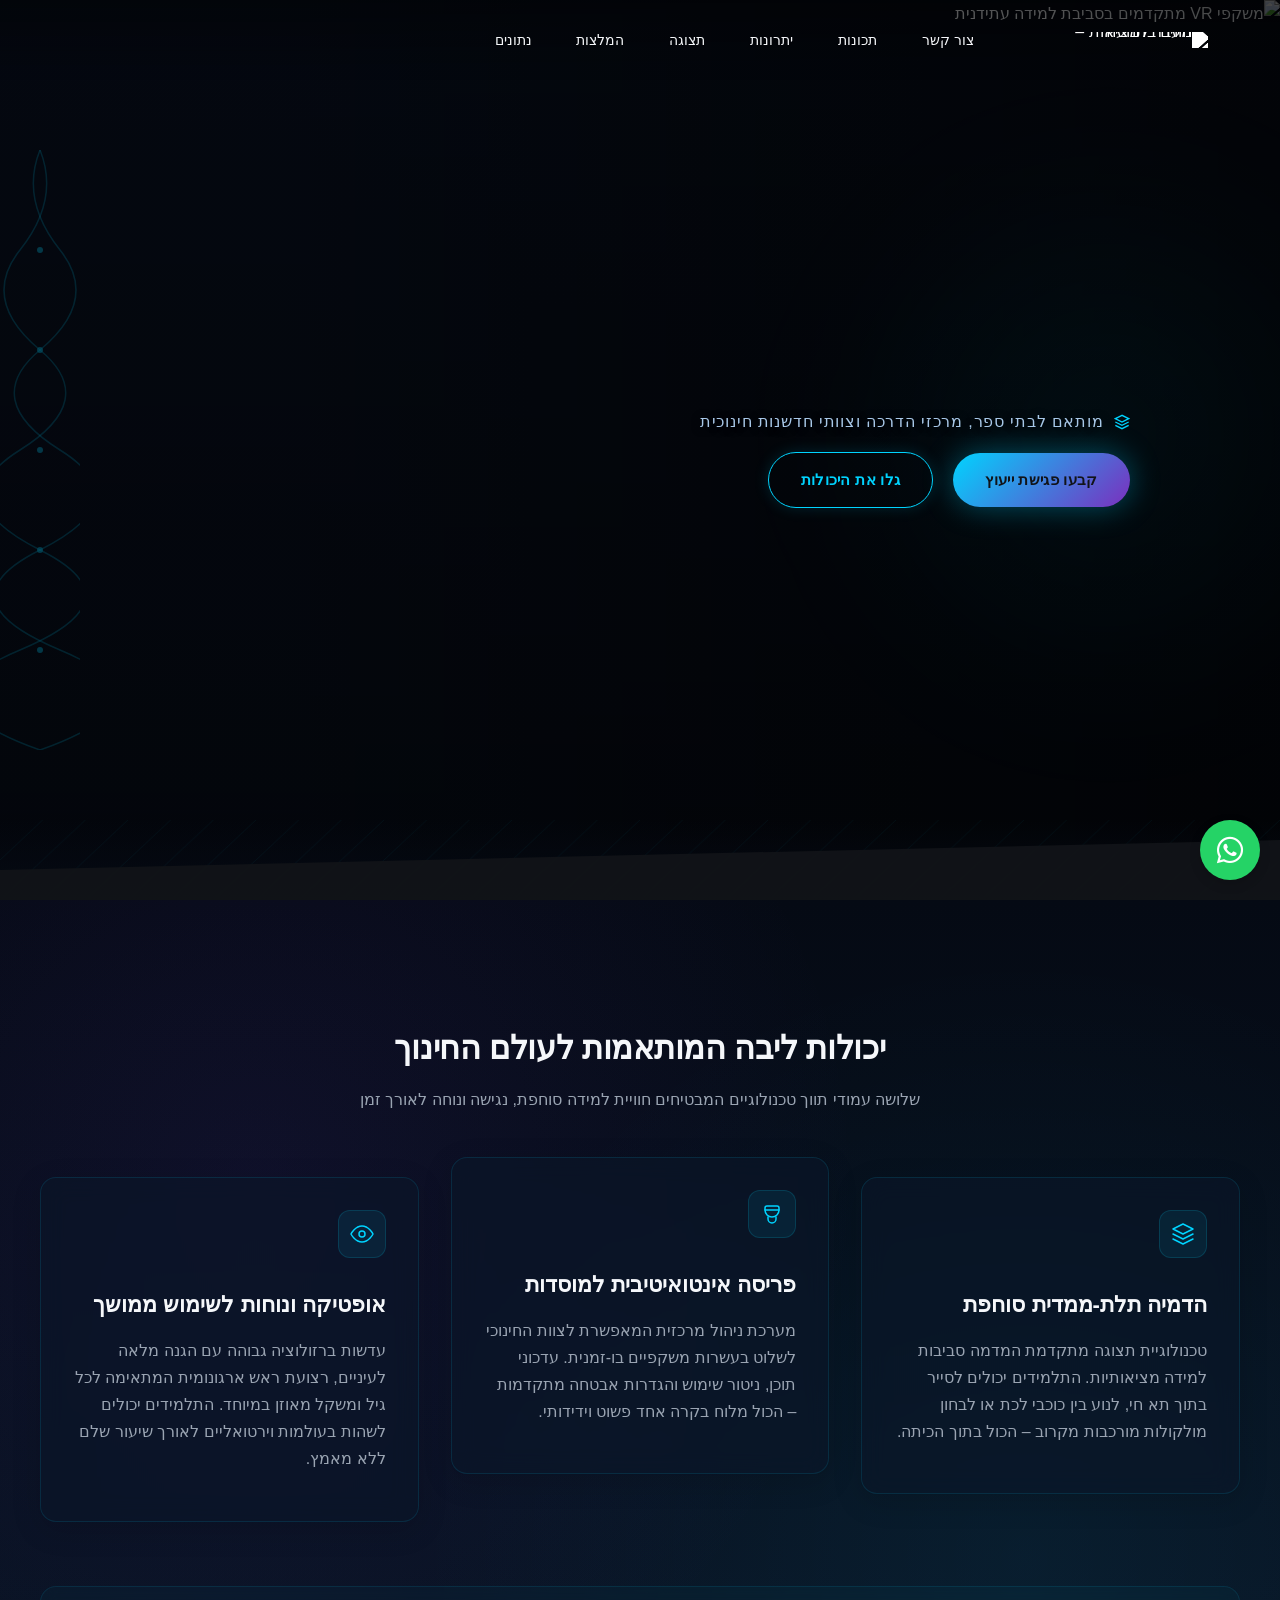
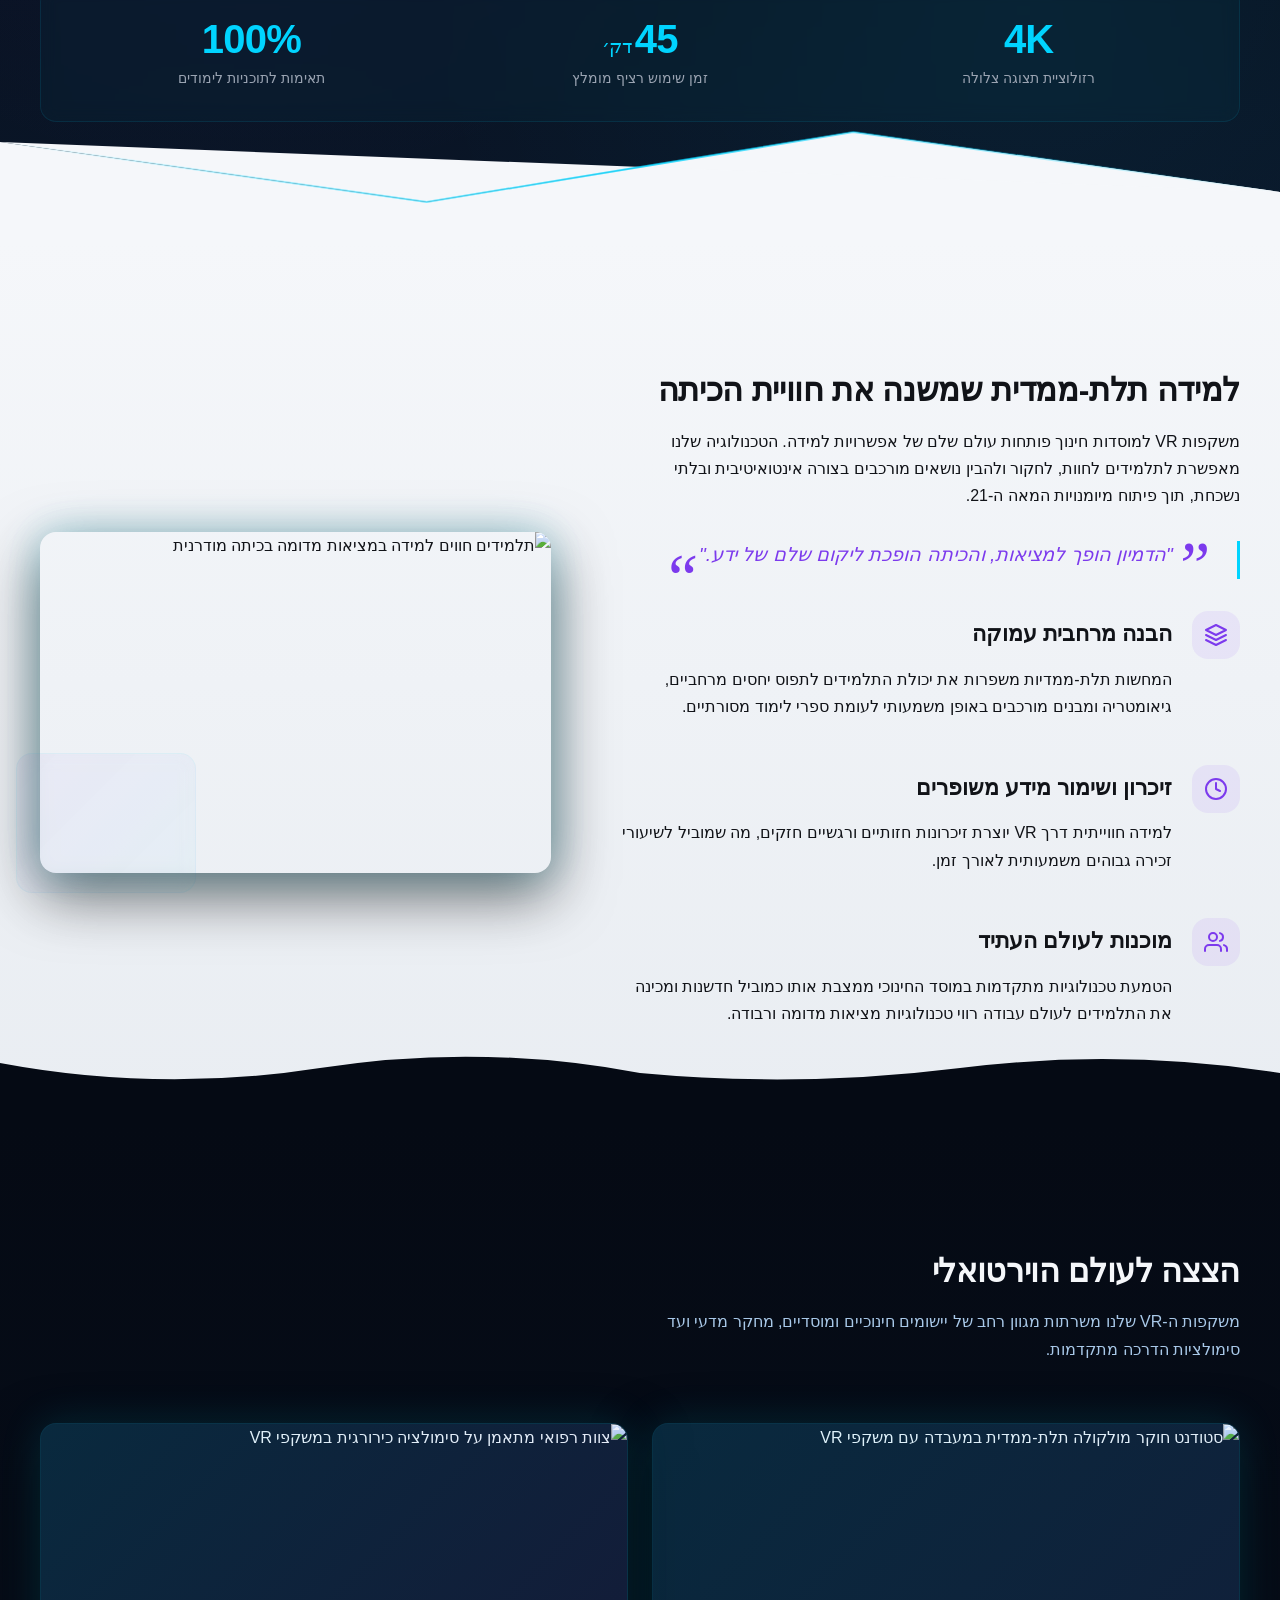
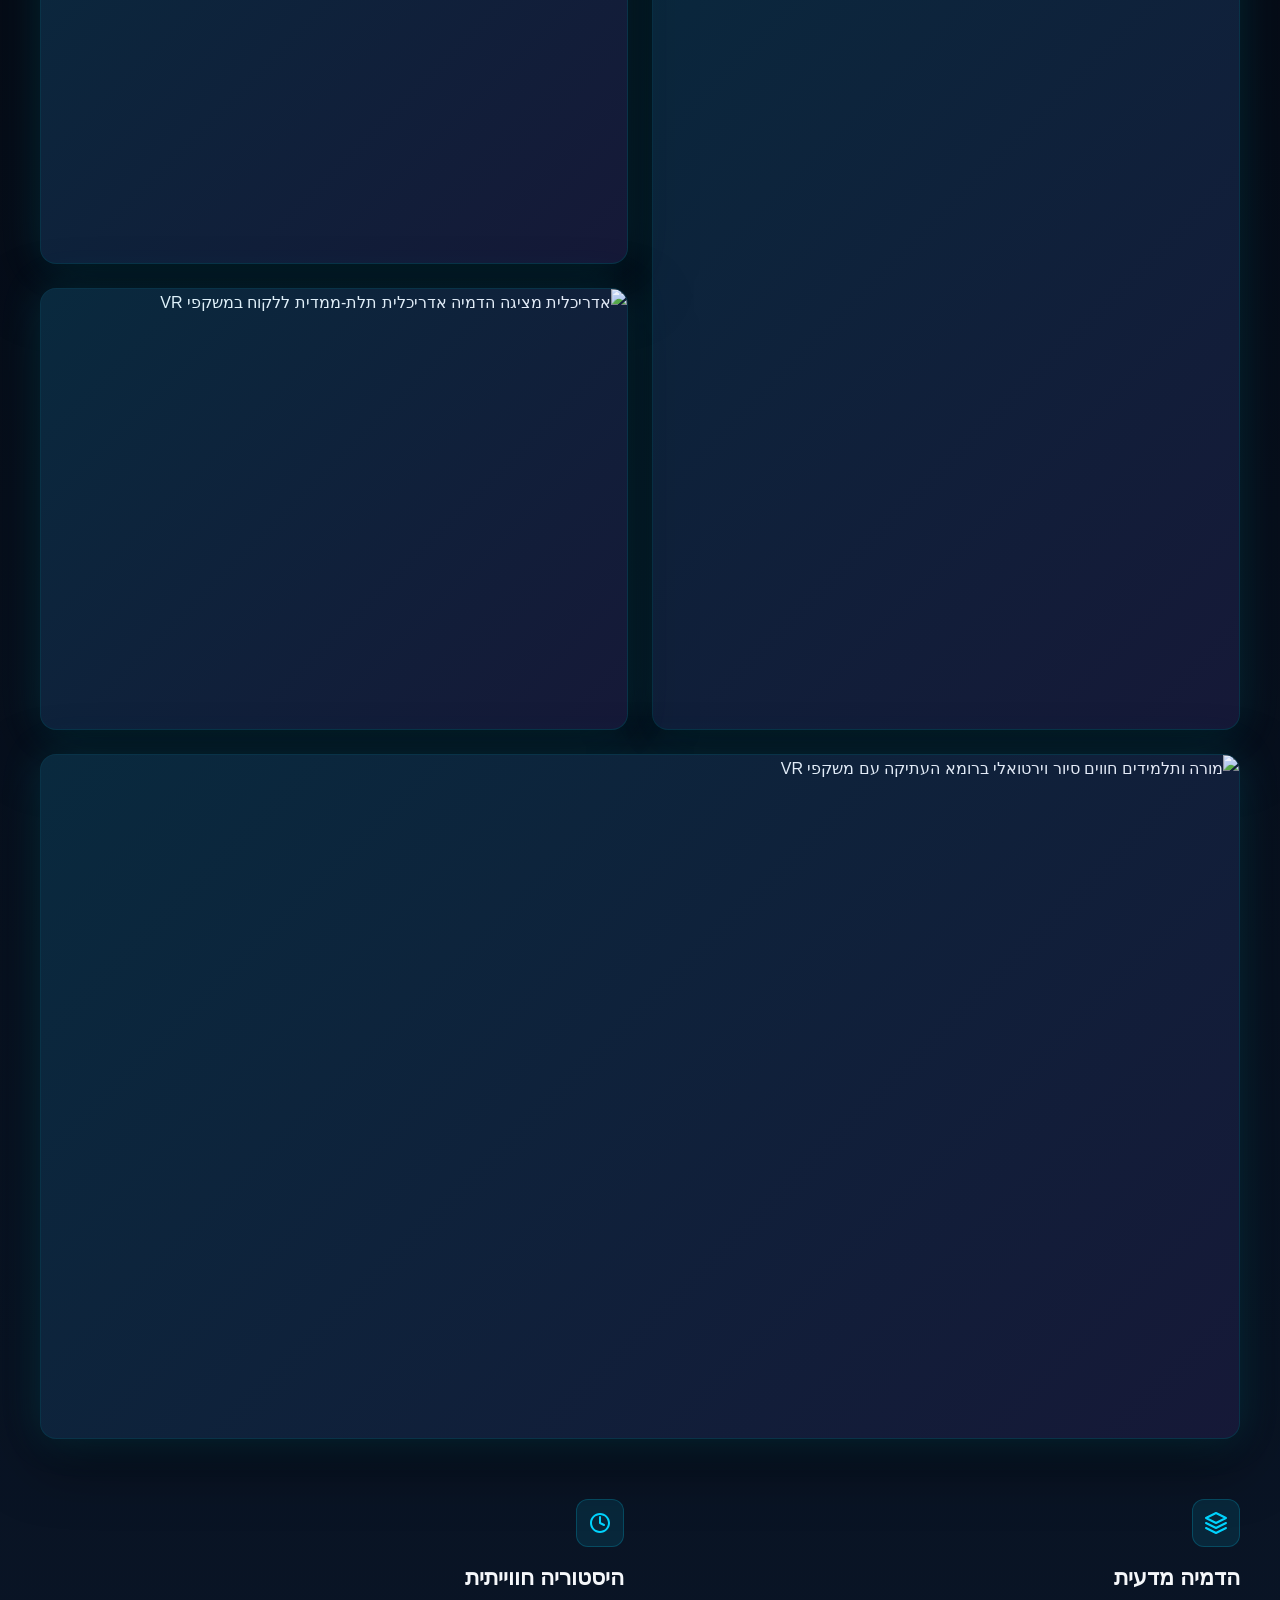
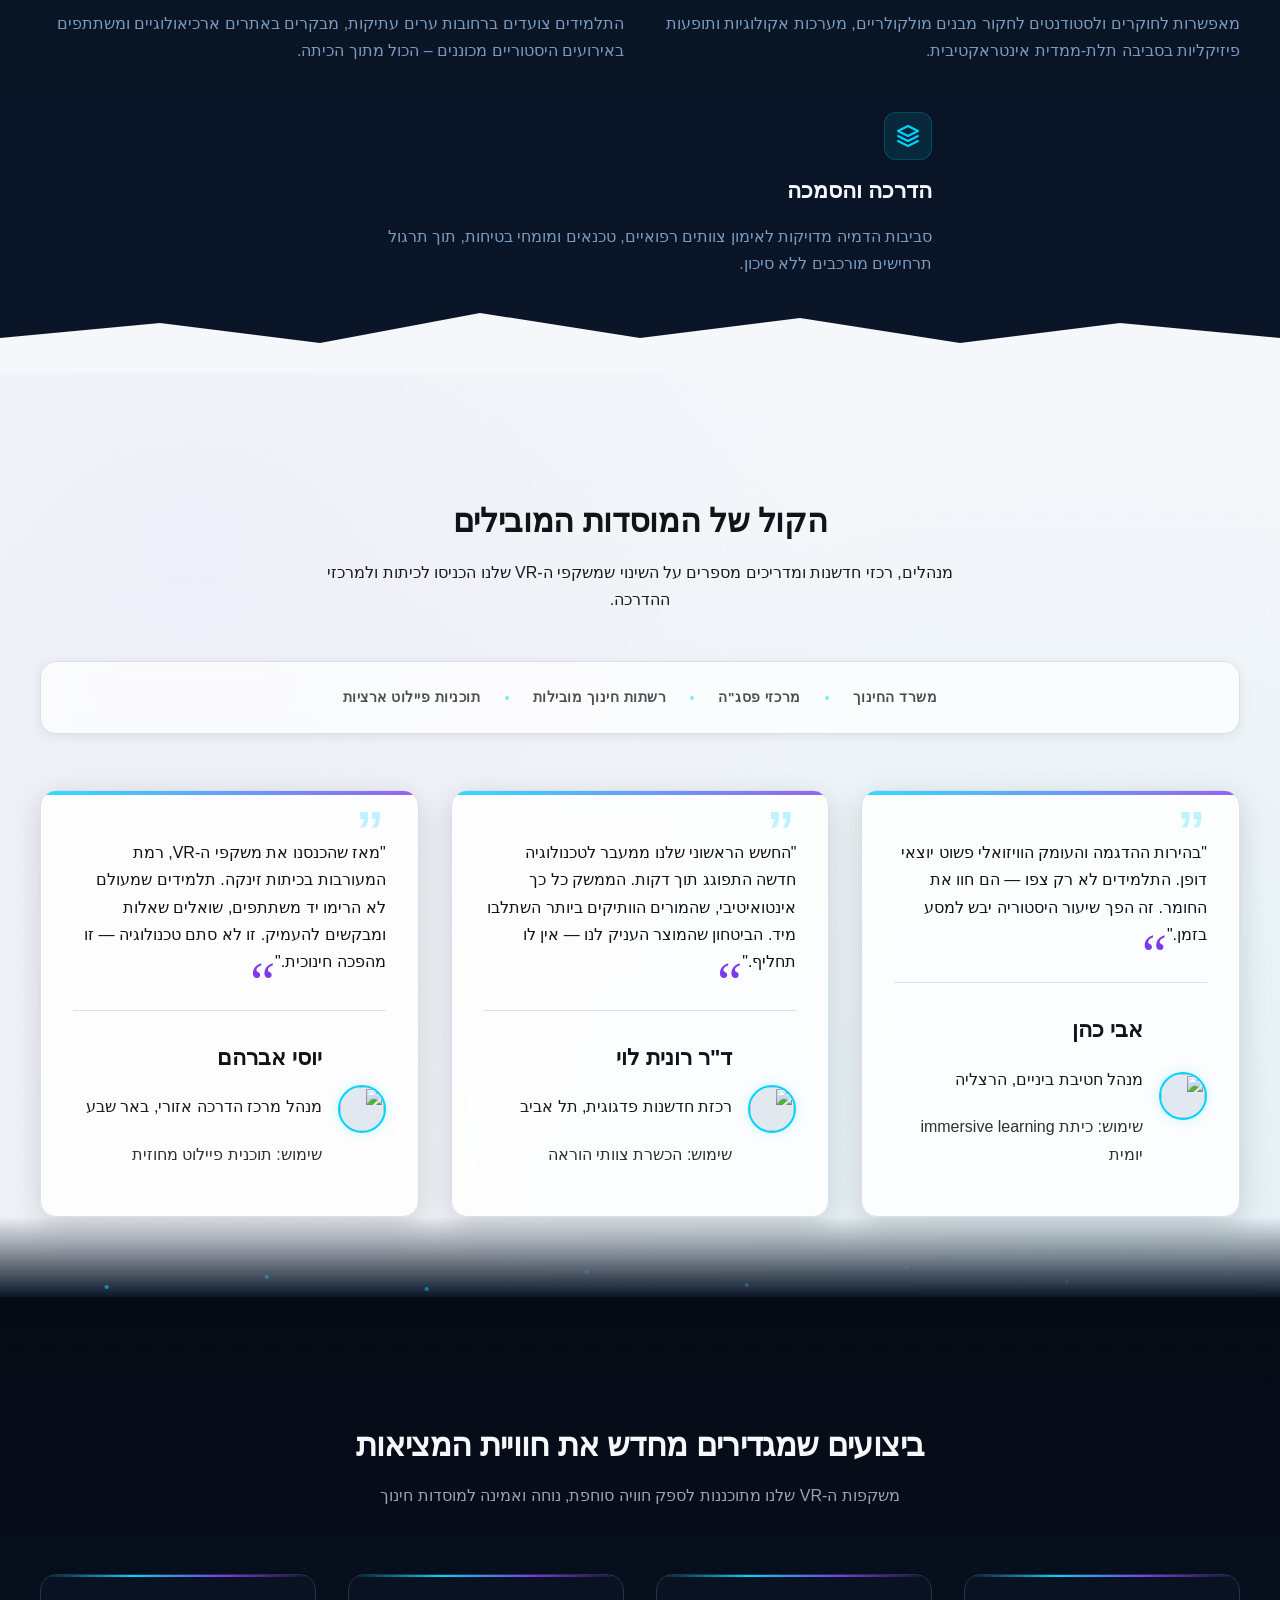
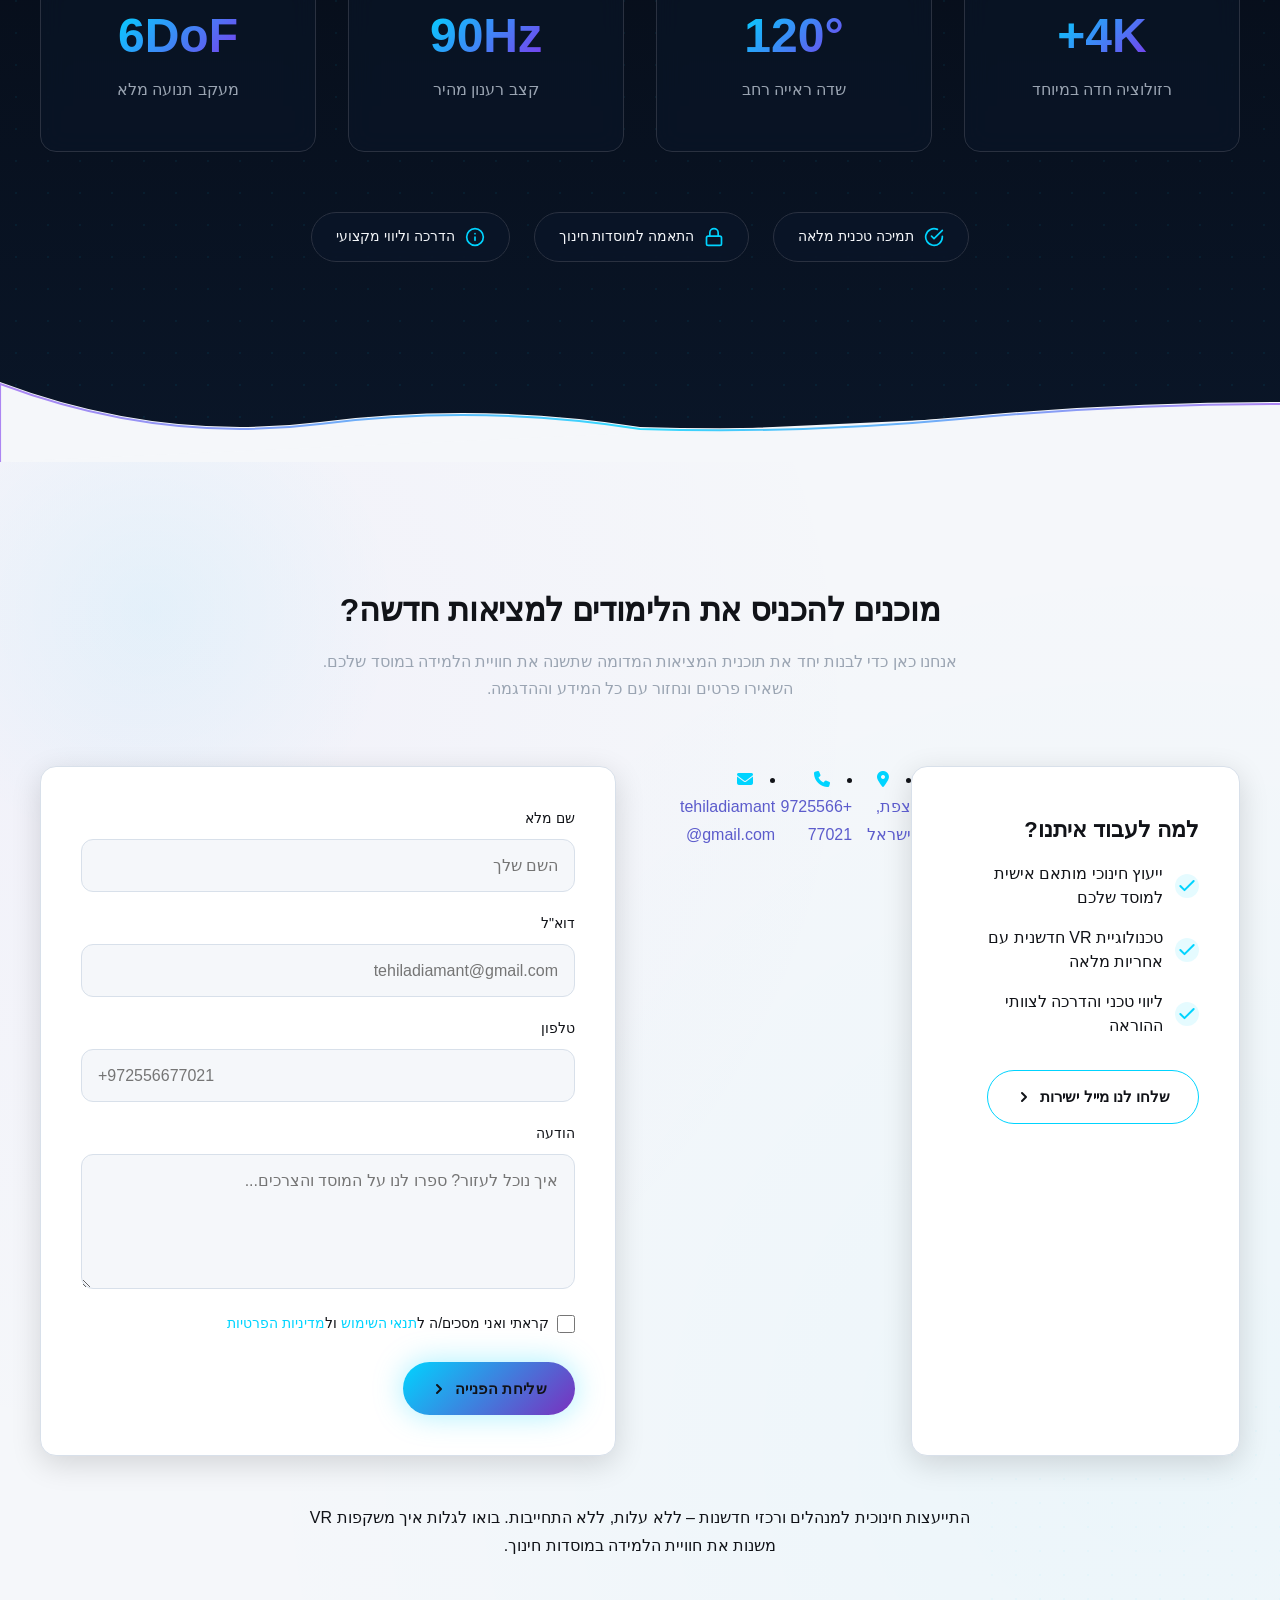
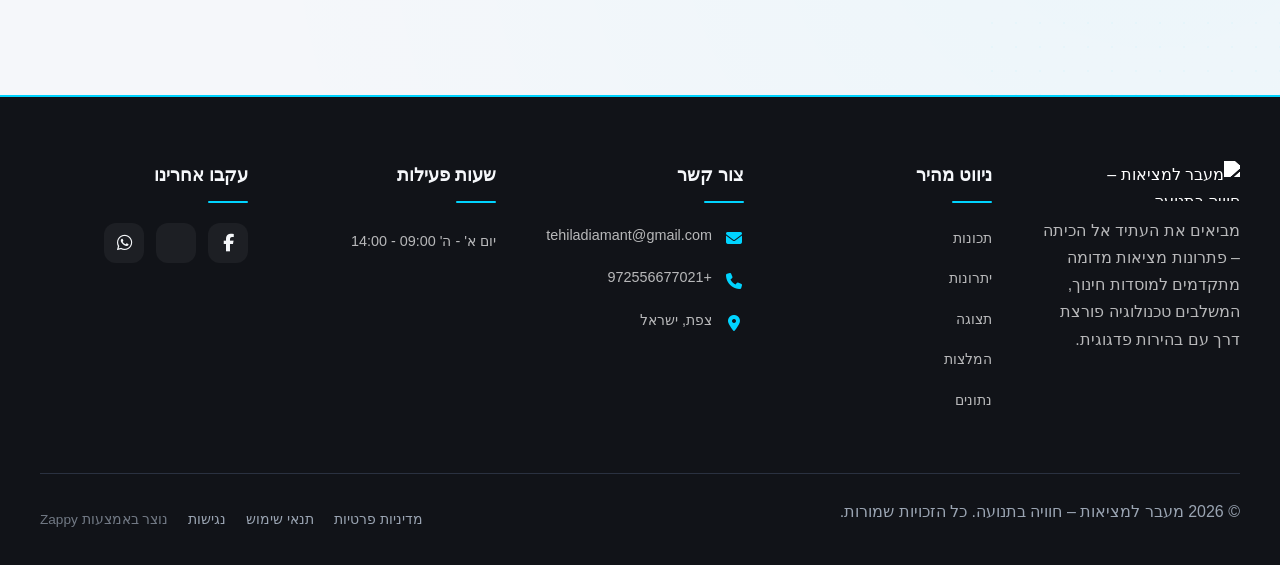
==== commit 4e5cb2c1: "Incremental sync: 1 page(s) — move_element, update_text" ====
--- a/public/index.html
+++ b/public/index.html
@@ -1 +1 @@
-<!doctype html><html dir="rtl" lang="he"><head><meta charset="UTF-8"><meta content="width=device-width,initial-scale=1" name="viewport"><meta content="index, follow" name="robots"><title>גלו עולמות חדשים עם משקפות VR למוסדות חינוך — מעבר למציאות – חוויה בתנועה</title><meta content="הכניסו את הכיתה לעידן הבא עם משקפות VR מתקדמות למוסדות חינוך. חוויות לימוד סוחפות, טכנולוגיה חדשנית ותמיכה מלאה. הצטרפו למהפכה החינוכית עוד היום!" name="description"><meta content="משקפות VR למוסדות חינוך, מציאות מדומה לחינוך, טכנולוגיה סוחפת, חוויית למידה וירטואלית, ציוד VR מתקדם" name="keywords"><link href="/assets/favicon.ico" rel="icon" type="image/x-icon"><link href="/assets/favicon-16x16.png" rel="icon" type="image/png" sizes="16x16"><link href="/assets/favicon-32x32.png" rel="icon" type="image/png" sizes="32x32"><link href="/assets/favicon-48x48.png" rel="icon" type="image/png" sizes="48x48"><link href="/assets/favicon-192x192.png" rel="icon" type="image/png" sizes="192x192"><link href="/assets/favicon-512x512.png" rel="icon" type="image/png" sizes="512x512"><link href="/assets/apple-touch-icon.png" rel="apple-touch-icon"><script>!function(){"use strict";var t="46383590-c034-4137-ba66-b614e3810ec2",e="https://api.zappy5.com/api/analytics/track",a=18e5,n=2592e6,o=!0,i=!0,r=!0;var s=function(){var e="zappy_visitor_"+t,a=null;try{if(a=localStorage.getItem(e)){var o=JSON.parse(a),i=Date.now();if(i-o.created<n)return o.lastSeen=i,localStorage.setItem(e,JSON.stringify(o)),o.id}}catch(t){console.warn("Zappy Analytics: LocalStorage not available")}var r="zv_"+Date.now()+"_"+Math.random().toString(36).substr(2,9);try{localStorage.setItem(e,JSON.stringify({id:r,created:Date.now(),lastSeen:Date.now()}))}catch(t){}return r}(),c=function(){var e="zappy_session_"+t,n=null;try{if(n=sessionStorage.getItem(e)){var o=JSON.parse(n),i=Date.now();if(i-o.timestamp<a)return o.timestamp=i,sessionStorage.setItem(e,JSON.stringify(o)),o.id}}catch(t){console.warn("Zappy Analytics: SessionStorage not available")}var r="zs_"+Date.now()+"_"+Math.random().toString(36).substr(2,9);try{sessionStorage.setItem(e,JSON.stringify({id:r,timestamp:Date.now()}))}catch(t){}return r}();function l(a,n){n=n||{};var o={website_id:t,event_type:a,page_path:window.location.pathname,referrer:document.referrer||"direct",visitor_id:s,session_id:c,metadata:n};if(navigator.sendBeacon){var i=new Blob([JSON.stringify(o)],{type:"application/json"});navigator.sendBeacon(e,i)}else fetch(e,{method:"POST",headers:{"Content-Type":"application/json"},body:JSON.stringify(o),keepalive:!0}).catch(function(t){console.warn("Zappy Analytics: Failed to track event",t)})}o&&l("pageview",{title:document.title,url:window.location.href}),i&&document.addEventListener("click",function(t){var e=t.target;if("BUTTON"===e.tagName||e.closest("button")){var a="BUTTON"===e.tagName?e:e.closest("button");l("click",{element:"button",text:a.textContent.trim().substring(0,100),id:a.id||null,class:a.className||null})}else if("A"===e.tagName||e.closest("a")){var n="A"===e.tagName?e:e.closest("a");l("navigation",{element:"link",text:n.textContent.trim().substring(0,100),href:n.href,external:n.hostname!==window.location.hostname})}},!0),r&&document.addEventListener("submit",function(t){var e=t.target;l("form_submit",{form_id:e.id||null,form_name:e.name||null,form_action:e.action||null,form_method:e.method||"GET"})},!0);var m=Date.now();window.addEventListener("beforeunload",function(){l("page_unload",{time_on_page:Math.floor((Date.now()-m)/1e3),page_path:window.location.pathname})}),window.zappyAnalytics={track:l,getVisitorId:function(){return s},getSessionId:function(){return c}}}()</script><meta content="גלו עולמות חדשים עם משקפות VR למוסדות חינוך — מעבר למציאות – חוויה בתנועה" property="og:title"><meta content="הכניסו את הכיתה לעידן הבא עם משקפות VR מתקדמות למוסדות חינוך. חוויות לימוד סוחפות, טכנולוגיה חדשנית ותמיכה מלאה. הצטרפו למהפכה החינוכית עוד היום!" property="og:description"><meta content="summary_large_image" name="twitter:card"><meta content="גלו עולמות חדשים עם משקפות VR למוסדות חינוך — מעבר למציאות – חוויה בתנועה" name="twitter:title"><meta content="הכניסו את הכיתה לעידן הבא עם משקפות VR מתקדמות למוסדות חינוך. חוויות לימוד סוחפות, טכנולוגיה חדשנית ותמיכה מלאה. הצטרפו למהפכה החינוכית עוד היום!" name="twitter:description"><meta content="website" property="og:type"><meta content="he_IL" property="og:locale"><link href="https://cdnjs.cloudflare.com/ajax/libs/font-awesome/6.4.0/css/all.min.css" rel="stylesheet"><style>.skip-link{position:absolute;top:0;left:0;transform:translateY(-200%);padding:12px 18px;background:var(--bg-dark,#1a1a1a);color:var(--text-light,#fff);font-weight:600;border-radius:0 0 8px 0;z-index:10000}.skip-link:focus{transform:none;outline:2px solid var(--ring,#fff);outline-offset:2px}:focus-visible{outline:2px solid var(--ring,currentColor);outline-offset:3px}</style><link href="/assets/favicon.ico" rel="icon" type="image/x-icon"><link href="/assets/favicon-16x16.png" rel="icon" type="image/png" sizes="16x16"><link href="/assets/favicon-32x32.png" rel="icon" type="image/png" sizes="32x32"><link href="/assets/favicon-48x48.png" rel="icon" type="image/png" sizes="48x48"><link href="/assets/favicon-192x192.png" rel="icon" type="image/png" sizes="192x192"><link href="/assets/favicon-512x512.png" rel="icon" type="image/png" sizes="512x512"><link href="/assets/apple-touch-icon.png" rel="apple-touch-icon"><link href="https://cdn.jsdelivr.net/npm/vanilla-cookieconsent@3/dist/cookieconsent.css" rel="stylesheet"><script src="https://cdn.jsdelivr.net/npm/vanilla-cookieconsent@3/dist/cookieconsent.umd.js"></script><script src="https://cdn.jsdelivr.net/gh/mickidum/acc_toolbar/acctoolbar/acctoolbar.min.js"></script><link href="/styles.css" rel="stylesheet"><script>window.ZAPPY_WEBSITE_ID="46383590-c034-4137-ba66-b614e3810ec2",window.ZAPPY_API_BASE="https://api.zappy5.com"</script><style id="zappy-dropdown-submenu-styles">#navMenu li:has(.sub-menu),.nav-menu li:has(.sub-menu),.navbar li:has(.sub-menu),nav li:has(.sub-menu){position:relative}#navMenu .sub-menu,.nav-menu .sub-menu,.navbar .sub-menu,nav .sub-menu{display:block!important;position:absolute!important;top:100%;left:0;min-width:220px;background:#fff;border-radius:8px;box-shadow:0 8px 25px rgba(0,0,0,.15);padding:8px 0;opacity:0;visibility:hidden;transform:translateY(10px);transition:all .3s ease;z-index:1000;list-style:none;pointer-events:none}#navMenu li:hover>.sub-menu,.nav-menu li:hover>.sub-menu,.navbar li:hover>.sub-menu,nav li:hover>.sub-menu{opacity:1!important;visibility:visible!important;transform:translateY(0)!important;pointer-events:auto!important}.sub-menu li{list-style:none;margin:0;padding:0}.sub-menu a{display:block!important;padding:10px 16px!important;color:var(--text-dark,#333)!important;font-weight:500;text-decoration:none;white-space:nowrap;transition:background-color .2s}.sub-menu .zappy-nav-child>a{padding-left:28px!important;font-size:.9em!important;opacity:.85!important}[dir=rtl] .sub-menu .zappy-nav-child>a,html[lang=ar] .sub-menu .zappy-nav-child>a,html[lang=he] .sub-menu .zappy-nav-child>a{padding-left:10px!important;padding-right:28px!important}.sub-menu .zappy-nav-parent>a{font-weight:600!important}.sub-menu a:hover{background-color:#f5f5f5}[dir=rtl] .nav-menu .sub-menu,[dir=rtl] .navbar .sub-menu,[dir=rtl] nav .sub-menu,html[lang=ar] .nav-menu .sub-menu,html[lang=ar] .navbar .sub-menu,html[lang=ar] nav .sub-menu,html[lang=he] .nav-menu .sub-menu,html[lang=he] .navbar .sub-menu,html[lang=he] nav .sub-menu{left:auto!important;right:0!important}.sub-menu:empty,.sub-menu:not(:has(li)):not(:has(> a)),.sub-menu:not(:has(li:not(.zappy-hidden-menu-item))):not(:has(> a)){display:none!important;opacity:0!important;visibility:hidden!important;pointer-events:none!important}li:has(.menu-group-title):hover>.sub-menu{opacity:1!important;visibility:visible!important;transform:translateY(0)!important;pointer-events:auto!important}#navMenu>li>.menu-group-title,.nav-menu>li>.menu-group-title{display:inline-block;padding:.5rem 1rem;cursor:default;user-select:none}@media (max-width:768px){#navMenu .sub-menu,.nav-menu .sub-menu,.navbar .sub-menu,nav .sub-menu{position:static!important;transform:none!important;box-shadow:none!important;background:0 0!important;max-height:0;overflow:hidden;opacity:0;visibility:hidden;transition:max-height .3s ease,opacity .3s ease;padding:0!important;border-radius:0!important}#navMenu .sub-menu.mobile-expanded,.nav-menu .sub-menu.mobile-expanded,.navbar .sub-menu.mobile-expanded{max-height:none!important;overflow-y:visible!important;opacity:1!important;visibility:visible!important;padding:8px 0 8px 16px!important}[dir=rtl] .sub-menu.mobile-expanded,html[lang=he] .sub-menu.mobile-expanded{padding:8px 16px 8px 0!important}#navMenu li:hover>.sub-menu,.nav-menu li:hover>.sub-menu,.navbar li:hover>.sub-menu,nav li:hover>.sub-menu{opacity:0;visibility:hidden;pointer-events:none}#navMenu li>.sub-menu.mobile-expanded,.nav-menu li>.sub-menu.mobile-expanded,.navbar li>.sub-menu.mobile-expanded,nav li>.sub-menu.mobile-expanded{opacity:1!important;visibility:visible!important;pointer-events:auto!important}#navMenu li:has(.sub-menu),.nav-menu li:has(.sub-menu),.navbar li:has(.sub-menu),nav li:has(.sub-menu){display:flex!important;flex-wrap:wrap!important;align-items:center!important;position:relative!important;min-height:44px!important}#navMenu li:has(.sub-menu)>a,.nav-menu li:has(.sub-menu)>a,.navbar li:has(.sub-menu)>a,nav li:has(.sub-menu)>a{flex:1!important;min-width:0!important}#navMenu li:has(.sub-menu)>.menu-group-title,.nav-menu li:has(.sub-menu)>.menu-group-title,.navbar li:has(.sub-menu)>.menu-group-title,nav li:has(.sub-menu)>.menu-group-title{flex:1!important;min-width:0!important;padding:0!important;line-height:inherit!important}#navMenu li:has(.sub-menu)>.sub-menu,.nav-menu li:has(.sub-menu)>.sub-menu,.navbar li:has(.sub-menu)>.sub-menu,nav li:has(.sub-menu)>.sub-menu{flex-basis:100%!important;width:100%!important}#navMenu li:has(.sub-menu)>a [class*=arrow],#navMenu li:has(.sub-menu)>a [class*=chevron],.nav-menu li:has(.sub-menu)>a .fa-angle-down,.nav-menu li:has(.sub-menu)>a .fa-chevron-down,.nav-menu li:has(.sub-menu)>a [class*=arrow],.nav-menu li:has(.sub-menu)>a [class*=chevron],nav li:has(.sub-menu)>a [class*=arrow],nav li:has(.sub-menu)>a [class*=chevron]{display:none!important;visibility:hidden!important}.mobile-submenu-toggle{display:flex!important;align-items:center!important;justify-content:center!important;width:44px!important;height:auto!important;background:0 0!important;border:none!important;cursor:pointer!important;color:var(--text-light)!important;position:static!important;flex-shrink:0!important;align-self:stretch!important;z-index:2!important;padding:0!important;margin:0!important}.mobile-submenu-toggle::after{content:''!important;width:0!important;height:0!important;border-left:6px solid transparent!important;border-right:6px solid transparent!important;border-top:7px solid currentColor!important;transition:transform .3s ease!important}.mobile-submenu-toggle.expanded::after{transform:rotate(180deg)!important}.sub-menu a{padding:10px 0!important;display:block!important;color:var(--text-light)!important;white-space:normal!important}.sub-menu .zappy-nav-child>a{padding-left:28px!important;font-size:.9em!important;opacity:.85!important}[dir=rtl] .sub-menu .zappy-nav-child>a,html[lang=ar] .sub-menu .zappy-nav-child>a,html[lang=he] .sub-menu .zappy-nav-child>a{padding-left:0!important;padding-right:28px!important}.sub-menu .zappy-nav-parent>a{font-weight:600!important}#navMenu.active,.nav-menu.active{max-width:100vw!important;overflow-x:hidden!important;box-sizing:border-box!important}.navbar .sub-menu li a,.zappy-products-dropdown .sub-menu a,nav.navbar .sub-menu li a{color:var(--text-light)!important}}@media (min-width:769px){.mobile-submenu-toggle{display:none!important}}</style><style id="zappy-widget-visibility">html[dir=rtl] .whatsapp-float{right:20px!important;left:auto!important}html:not([dir]) .whatsapp-float,html[dir=ltr] .whatsapp-float{left:20px!important;right:auto!important}html[dir=rtl] #mic-access-tool-general-button,html[dir=rtl] #mic-init-access-tool #mic-access-tool-general-button,html[dir=rtl] #mic-init-access-tool .mic-access-tool-general-button,html[dir=rtl] ._access-icon,html[dir=rtl] .mic-access-tool-general-button{left:20px!important;right:auto!important}html:not([dir]) #mic-access-tool-general-button,html:not([dir]) #mic-init-access-tool #mic-access-tool-general-button,html:not([dir]) #mic-init-access-tool .mic-access-tool-general-button,html:not([dir]) ._access-icon,html:not([dir]) .mic-access-tool-general-button,html[dir=ltr] #mic-access-tool-general-button,html[dir=ltr] #mic-init-access-tool #mic-access-tool-general-button,html[dir=ltr] #mic-init-access-tool .mic-access-tool-general-button,html[dir=ltr] ._access-icon,html[dir=ltr] .mic-access-tool-general-button{right:20px!important;left:auto!important}@media (max-width:768px){.whatsapp-float{display:flex!important}}@media (min-width:769px){.whatsapp-float{display:flex!important}}@media (max-width:768px){#mic-access-tool-general-button,#mic-init-access-tool #mic-access-tool-general-button,#mic-init-access-tool .mic-access-tool-general-button,._access-icon,.mic-access-tool-general-button{display:flex!important;visibility:visible!important;opacity:1!important;pointer-events:auto!important}#mic-access-tool-box.opened-mic-access-tool,#mic-init-access-tool #mic-access-tool-box.opened-mic-access-tool,.mic-access-tool-box.opened-mic-access-tool{visibility:visible!important;opacity:1!important;pointer-events:auto!important}}@media (min-width:769px){#mic-access-tool-general-button,#mic-init-access-tool #mic-access-tool-general-button,#mic-init-access-tool .mic-access-tool-general-button,._access-icon,.mic-access-tool-general-button{display:flex!important;visibility:visible!important;opacity:1!important;pointer-events:auto!important}#mic-access-tool-box.opened-mic-access-tool,#mic-init-access-tool #mic-access-tool-box.opened-mic-access-tool,.mic-access-tool-box.opened-mic-access-tool{visibility:visible!important;opacity:1!important;pointer-events:auto!important}}</style></head><body><a href="#main" class="skip-link">דלג לתוכן הראשי</a><nav class="navbar" dir="rtl"><button class="mobile-toggle" aria-label="Menu" id="mobileToggle"><svg viewBox="0 0 24 24" fill="none" height="24" width="24" class="hamburger-icon"><path d="M3 12h18M3 6h18M3 18h18" stroke="currentColor" stroke-width="2" stroke-linecap="round"></path></svg> <svg viewBox="0 0 24 24" fill="none" height="24" width="24" class="close-icon" style="display:none"><path d="M18 6L6 18M6 6l12 12" stroke="currentColor" stroke-width="2" stroke-linecap="round"></path></svg></button> <button class="phone-header-btn" aria-label="Call" data-phone="+972556677021"><svg viewBox="0 0 24 24" fill="currentColor" height="20" width="20"><path d="M22 16.92v3a2 2 0 0 1-2.18 2 19.79 19.79 0 0 1-8.63-3.07 19.5 19.5 0 0 1-6-6 19.79 19.79 0 0 1-3.07-8.67A2 2 0 0 1 4.11 2h3a2 2 0 0 1 2 1.72 12.84 12.84 0 0 0 .7 2.81 2 2 0 0 1-.45 2.11L8.09 9.91a16 16 0 0 0 6 6l1.27-1.27a2 2 0 0 1 2.11-.45 12.84 12.84 0 0 0 2.81.7A2 2 0 0 1 22 16.92z"></path></svg></button><div class="nav-container"><div class="nav-right-group"><div class="nav-brand"><a href="/" class="logo-link"><img alt="מעבר למציאות – חוויה בתנועה" src="/assets/site-----image-1.webp" class="logo"></a></div><ul class="nav-menu" id="navMenu"><li><a href="#hero">צור קשר</a></li><li><a href="#features">תכונות</a></li><li><a href="#benefits">יתרונות</a></li><li><a href="#showcase">תצוגה</a></li><li><a href="#testimonials">המלצות</a></li><li><a href="#stats">נתונים</a></li></ul></div><div class="nav-cta-container"></div></div></nav><script>window.addEventListener("load",function(){const e=document.querySelector(".navbar, nav, header");if(!e)return void console.log("[Navbar] Navbar element not found");let t=document.getElementById("mobileToggle")||document.querySelector(".mobile-toggle")||document.querySelector(".hamburger")||document.querySelector(".hamburger-menu")||document.querySelector(".menu-toggle")||document.querySelector(".burger-menu")||document.querySelector('[aria-label="Menu"]')||document.querySelector('[aria-label="תפריט"]');const o=document.querySelector(".phone-header-btn"),n=window.getComputedStyle(e);let r=n.backgroundColor;if(console.log("[Navbar] Initial navbar background:",r),"transparent"===r||"rgba(0, 0, 0, 0)"===r||r.startsWith("rgba")&&r.includes(", 0)")){const e=n.backgroundImage;if(e&&"none"!==e)console.log("[Navbar] Navbar has background image/gradient, using dark text"),r="rgb(240, 240, 240)";else{const e=window.getComputedStyle(document.body).backgroundColor;console.log("[Navbar] Navbar transparent, using body background:",e),r=e}}const a=r.match(/\d+/g);if(a&&a.length>=3){const e=(.299*parseInt(a[0])+.587*parseInt(a[1])+.114*parseInt(a[2]))/255;console.log("[Navbar] Mobile button colors preserved from Claude CSS (luminance:",e.toFixed(2)+")");const n=document.createElement("style");n.id="zappy-mobile-nav-fix";document.documentElement.lang;document.documentElement.dir,n.textContent='\n        /* Hide mobile buttons on desktop, show only on mobile */\n        @media (min-width: 769px) {\n          .mobile-toggle,\n          .phone-header-btn {\n            display: none !important;\n          }\n        }\n        \n        /* Show and position mobile buttons correctly on mobile */\n        @media (max-width: 768px) {\n          .navbar,\n          nav.navbar {\n            min-height: 70px !important;\n          }\n\n          .mobile-toggle,\n          .phone-header-btn {\n            position: absolute !important;\n            top: 0 !important;\n            bottom: 0 !important;\n            margin-top: auto !important;\n            margin-bottom: auto !important;\n            transform: none !important;\n            z-index: 1001 !important;\n            display: flex !important;\n            align-items: center !important;\n            justify-content: center !important;\n            width: 36px !important;\n            height: 36px !important;\n            border-radius: 50% !important;\n            border: none !important;\n            cursor: pointer !important;\n            padding: 6px !important;\n            background: none !important;\n            color: var(--nav-text, var(--text-light)) !important;\n            touch-action: manipulation !important;\n            -webkit-tap-highlight-color: transparent !important;\n          }\n\n          html[data-zappy-site-type="ecommerce"] .phone-header-btn,\n          body[data-zappy-site-type="ecommerce"] .phone-header-btn,\n          html[data-zappy-site-type="ecommerce"] header .phone-header-btn,\n          html[data-zappy-site-type="ecommerce"] nav .phone-header-btn {\n            display: none !important;\n            visibility: hidden !important;\n            width: 0 !important;\n            height: 0 !important;\n            min-width: 0 !important;\n            overflow: hidden !important;\n          }\n          \n          /* LTR positioning (default): hamburger LEFT, phone RIGHT */\n          html:not([dir="rtl"]):not([lang="he"]):not([lang="ar"]) .mobile-toggle,\n          html[dir="ltr"] .mobile-toggle {\n            left: 12px !important;\n            right: auto !important;\n          }\n          html:not([dir="rtl"]):not([lang="he"]):not([lang="ar"]) .phone-header-btn,\n          html[dir="ltr"] .phone-header-btn {\n            right: 12px !important;\n            left: auto !important;\n          }\n          \n          /* RTL positioning: hamburger RIGHT, phone LEFT */\n          html[dir="rtl"] .mobile-toggle,\n          html[lang="he"] .mobile-toggle,\n          html[lang="ar"] .mobile-toggle {\n            right: 12px !important;\n            left: auto !important;\n          }\n          html[dir="rtl"] .phone-header-btn,\n          html[lang="he"] .phone-header-btn,\n          html[lang="ar"] .phone-header-btn {\n            left: 12px !important;\n            right: auto !important;\n          }\n          \n          /* CRITICAL: Ensure nav-container has min-height on mobile */\n          /* All children are positioned absolutely/fixed on mobile, so height:auto collapses to 0 */\n          .nav-container {\n            min-height: 70px !important;\n            position: relative !important;\n          }\n          \n          /* Ensure SVG icons are properly sized and inherit color */\n          .mobile-toggle svg,\n          .phone-header-btn svg {\n            width: 24px !important;\n            height: 24px !important;\n            /* Don\'t force display - let JavaScript control hamburger/close toggle */\n          }\n          \n          /* Reset nav-cta-container on mobile - remove desktop box-shadow/padding */\n          /* that creates a visible ghost box when CTA button is hidden */\n          .nav-cta-container {\n            box-shadow: none !important;\n            padding: 0 !important;\n          }\n          \n          /* Hide nav-cta-container entirely on mobile when there\'s no lang-switcher */\n          /* (only the CTA button is inside, and it\'s hidden on mobile) */\n          .nav-cta-container:not(:has(.lang-switcher)) {\n            display: none !important;\n          }\n          \n          /* CRITICAL: Prevent hero image fade gradient from bleeding over headline text */\n          /* The .image-fade-gradient has bottom: -30px (extends below parent) */\n          /* On mobile stacked layout, this overlaps the h1 text below the image */\n          .hero-image-column {\n            overflow: hidden !important;\n          }\n          .image-fade-gradient {\n            bottom: 0 !important;\n          }\n          \n          /* Hide desktop language switcher on mobile - hamburger menu handles it */\n          /* High specificity to override stored CSS */\n          .lang-switcher,\n          .nav-cta-container .lang-switcher,\n          .nav-container .lang-switcher,\n          .navbar .lang-switcher,\n          .navbar .nav-cta-container .lang-switcher {\n            display: none !important;\n          }\n        }\n      ';const r=document.getElementById("zappy-mobile-nav-fix");r&&r.remove(),document.head.appendChild(n),console.log("[Navbar] Critical CSS injected for mobile nav positioning");const i=window.innerWidth<=768;if(t){const e=t.querySelector(".hamburger-icon"),o=t.querySelector(".close-icon");e&&(e.style.setProperty("width","24px","important"),e.style.setProperty("height","24px","important"),e.style.setProperty("display","block","important")),o&&(o.style.setProperty("width","24px","important"),o.style.setProperty("height","24px","important"),o.style.setProperty("display","none","important")),i?(t.style.setProperty("position","absolute","important"),t.style.setProperty("top","0","important"),t.style.setProperty("bottom","0","important"),t.style.setProperty("margin-top","auto","important"),t.style.setProperty("margin-bottom","auto","important"),t.style.setProperty("transform","none","important"),t.style.setProperty("z-index","1001","important"),t.style.removeProperty("left"),t.style.removeProperty("right"),console.log("[Navbar] Mobile toggle positioning applied (mobile viewport)")):(t.style.removeProperty("position"),t.style.removeProperty("top"),t.style.removeProperty("transform"),t.style.removeProperty("z-index"),t.style.removeProperty("left"),t.style.removeProperty("right"),console.log("[Navbar] Desktop viewport - cleared mobile toggle inline positioning"))}if(o){const e=o.querySelector("svg");e&&(e.style.width="24px",e.style.height="24px",e.setAttribute("width","24"),e.setAttribute("height","24")),i?(o.style.setProperty("position","absolute","important"),o.style.setProperty("top","0","important"),o.style.setProperty("bottom","0","important"),o.style.setProperty("margin-top","auto","important"),o.style.setProperty("margin-bottom","auto","important"),o.style.setProperty("transform","none","important"),o.style.setProperty("z-index","1001","important"),o.style.removeProperty("left"),o.style.removeProperty("right"),console.log("[Navbar] Phone button positioning applied (mobile viewport)")):(o.style.removeProperty("position"),o.style.removeProperty("top"),o.style.removeProperty("transform"),o.style.removeProperty("z-index"),o.style.removeProperty("left"),o.style.removeProperty("right"),console.log("[Navbar] Desktop viewport - cleared phone button inline positioning"))}}else console.log("[Navbar] Could not parse background color:",r);t=document.getElementById("mobileToggle")||document.querySelector(".mobile-toggle")||document.querySelector(".hamburger")||document.querySelector(".hamburger-menu")||document.querySelector(".menu-toggle")||document.querySelector(".burger-menu")||document.querySelector('[aria-label="Menu"]')||document.querySelector('[aria-label="תפריט"]');const i=document.getElementById("navMenu")||document.querySelector(".nav-menu")||document.querySelector(".nav-links")||document.querySelector("nav ul:not(.submenu)");if(!t||!i)return void console.log("[Navbar] Mobile toggle or menu not found:",{toggle:!!t,menu:!!i});i.id||(i.id="navMenu"),console.log("[Navbar] Initializing mobile menu...");const l=t.cloneNode(!0);t.parentNode.replaceChild(l,t);var s=0;function p(e){var t=Date.now();t-s<300||(s=t,function(e){e.preventDefault(),e.stopPropagation();const t=l.querySelector(".hamburger-icon"),o=l.querySelector(".close-icon");i.classList.contains("active")?(i.classList.remove("active"),t&&t.style.setProperty("display","block","important"),o&&o.style.setProperty("display","none","important"),document.body.style.overflow="",document.body.classList.remove("menu-open"),console.log("[Navbar] Menu closed")):(i.classList.add("active"),t&&t.style.setProperty("display","none","important"),o&&o.style.setProperty("display","block","important"),document.body.style.overflow="hidden",document.body.classList.add("menu-open"),console.log("[Navbar] Menu opened"))}(e))}l.addEventListener("click",p),l.addEventListener("touchend",p),document.addEventListener("keydown",function(e){if(("Escape"===e.key||"Esc"===e.key)&&i.classList.contains("active")){const e=l.querySelector(".hamburger-icon"),t=l.querySelector(".close-icon");i.classList.remove("active"),e&&e.style.setProperty("display","block","important"),t&&t.style.setProperty("display","none","important"),document.body.style.overflow="",document.body.classList.remove("menu-open"),console.log("[Navbar] Menu closed (Escape)")}}),i.querySelectorAll("a").forEach(function(e){e.addEventListener("click",function(){if("#"===this.getAttribute("href"))return;const e=l.querySelector(".hamburger-icon"),t=l.querySelector(".close-icon");i.classList.remove("active"),e&&e.style.setProperty("display","block","important"),t&&t.style.setProperty("display","none","important"),document.body.style.overflow="",document.body.classList.remove("menu-open"),console.log("[Navbar] Menu closed (link clicked)")})});var m=i.querySelectorAll(".dropdown-toggle");m.forEach(function(e){e.addEventListener("click",function(e){e.preventDefault(),e.stopPropagation();var t=this.closest(".nav-dropdown");t&&(t.parentNode.querySelectorAll(".nav-dropdown.open").forEach(function(e){e!==t&&e.classList.remove("open")}),t.classList.toggle("open"),console.log("[Navbar] Dropdown toggled:",t.classList.contains("open")?"open":"closed"))})}),document.addEventListener("click",function(e){e.target.closest(".nav-dropdown")||document.querySelectorAll(".nav-dropdown.open").forEach(function(e){e.classList.remove("open")})}),console.log("[Navbar] Dropdown handlers initialized for "+m.length+" dropdowns"),o&&o.addEventListener("click",function(){const e=document.querySelectorAll('a[href^="tel:"]'),t=e.length>0?e[0].getAttribute("href").replace("tel:",""):"+972556677021";window.location.href="tel:"+t,console.log("[Navbar] Phone button clicked")}),console.log("[Navbar] Mobile menu initialized successfully")})</script><main id="main"><section class="index-hero-section" data-band-index="0" data-layout-spec="בית-hero" id="hero" data-hero-type="fullscreen-scrim"><div class="index-hero-section__bg-wrapper" id="zappy-section-1"><img alt="משקפי VR מתקדמים בסביבת למידה עתידנית" src="/assets/site-index-hero-image-1.webp" data-context="Realistic premium VR headset in a low-lit educational environment, with students and an instructor softly visible in the depth of field, cinematic dark atmosphere, electric cyan edge glow on the headset contours, subtle ultraviolet bloom in the background" data-placeholder="index-hero-image-1" height="600" loading="eager" width="1200" data-element-id="img-1782738658529-3hz9ovejv" data-element-type="image" data-zappy-object-position="50% 50%" data-zappy-zoom="1" style="object-position:50% 50% !important" class="index-hero-section__bg-image" data-hero-background="true" data-hero-bg="true" fetchpriority="high"></div><div class="index-hero-section__scrim" id="zappy-section-2" aria-hidden="true"></div><div class="index-hero-section__glow-orb" id="zappy-section-3" aria-hidden="true"></div><svg viewBox="0 0 80 600" xmlns="http://www.w3.org/2000/svg" aria-hidden="true" data-no-icon-edit="true" class="index-hero-section__dna-helix"><path d="M40,0 Q20,50 60,100 T40,200 T60,300 T40,400 T60,500 T40,600" stroke="#00D4FF" stroke-width="1.5" fill="none" opacity="0.35"></path><path d="M40,0 Q60,50 20,100 T40,200 T20,300 T40,400 T20,500 T40,600" stroke="#00D4FF" stroke-width="1.5" fill="none" opacity="0.35"></path><circle cx="40" cy="100" r="3" fill="#00D4FF" opacity="0.6"></circle><circle cx="40" cy="200" r="3" fill="#00D4FF" opacity="0.6"></circle><circle cx="40" cy="300" r="3" fill="#00D4FF" opacity="0.6"></circle><circle cx="40" cy="400" r="3" fill="#00D4FF" opacity="0.6"></circle><circle cx="40" cy="500" r="3" fill="#00D4FF" opacity="0.6"></circle></svg><div class="index-hero-section__overlay" id="zappy-section-4"><h1 style="text-align:center" class="index-hero-section__headline"></h1><h1 style="outline:none;text-align:center;color:rgb(245, 247, 250) !important"><span style="letter-spacing:-0.02em;font-weight:normal"><span style="color:#ffffff !important"><span style="color:#ffffff !important"><span style="color:#ffffff !important"><span style="color:#f5f5dc !important"><span style="color:#e5e5e5 !important">משקפי VR — השער ללמידה סוחפת</span></span></span></span></span></span></h1><h3 class="index-hero-section__subtitle" style="text-align:center">חוויית תלת-ממד מתקדמת לכיתות לימוד, מרחבי הדרכה ותוכניות טכנולוגיות. אנחנו מביאים את העתיד אל מוסדות החינוך.</h3><p class="index-hero-section__trust-line"><span class="index-hero-section__trust-icon" aria-hidden="true"><svg viewBox="0 0 24 24" fill="none" data-element-type="icon" data-icon-type="svg" height="16" width="16" stroke="currentColor" stroke-width="2" style="cursor:pointer"><path d="M12 2L2 7l10 5 10-5-10-5z"></path><path d="M2 17l10 5 10-5"></path><path d="M2 12l10 5 10-5"></path></svg> </span>מותאם לבתי ספר, מרכזי הדרכה וצוותי חדשנות חינוכית</p><div class="index-hero-section__cta-group" id="zappy-section-5"><a href="#contact" class="index-hero-section__btn index-hero-section__btn--primary" data-element-id="btn-1782738658526-xrclppa83" data-element-type="button" data-native-element="true" style="color:rgb(17, 19, 24) !important;outline:none">קבעו פגישת ייעוץ</a> <a href="#features" class="index-hero-section__btn index-hero-section__btn--secondary" data-element-id="btn-1782738658526-s1nattjx3" data-element-type="button" data-native-element="true" style="outline:none">גלו את היכולות</a></div></div><div class="index-hero-section__divider-wrapper" id="zappy-section-6"><svg viewBox="0 0 1200 80" xmlns="http://www.w3.org/2000/svg" aria-hidden="true" data-no-icon-edit="true" preserveAspectRatio="none"><defs><linearGradient id="index-hero-divider-grad" x1="0%" x2="0%" y1="0%" y2="100%"><stop offset="0%" stop-color="#050A14" stop-opacity="0"></stop><stop offset="100%" stop-color="#050A14" stop-opacity="1"></stop></linearGradient><pattern height="40" id="index-hero-grid" patternUnits="userSpaceOnUse" width="40"><line x1="0" x2="40" y1="40" y2="0" opacity="0.08" stroke="#00D4FF" stroke-width="0.5"></line></pattern></defs><rect height="80" width="1200" x="0" y="0" fill="url(#index-hero-divider-grad)"></rect><rect height="80" width="1200" x="0" y="0" fill="url(#index-hero-grid)"></rect><path d="M0,80 L0,50 L1200,20 L1200,80 Z" fill="var(--bg-dark)" opacity="0.95"></path></svg></div></section><section class="index-features-section" data-band-index="1" data-layout-spec="בית-features" id="features"><div class="index-features-section__container" id="zappy-section-8"><div class="index-features-section__intro" id="zappy-section-9"><h2 class="index-features-section__title">יכולות ליבה המותאמות לעולם החינוך</h2><p class="index-features-section__subtitle">שלושה עמודי תווך טכנולוגיים המבטיחים חוויית למידה סוחפת, נגישה ונוחה לאורך זמן</p></div><div class="index-features-section__cards-grid" id="zappy-section-10"><div class="index-features-section__card" id="zappy-section-11"><div class="index-features-section__card-icon-wrapper" id="zappy-section-12"><svg viewBox="0 0 24 24" fill="none" data-element-type="icon" data-icon-type="svg" xmlns="http://www.w3.org/2000/svg" class="index-features-section__card-icon"><path d="M12 2L2 7L12 12L22 7L12 2Z" stroke="currentColor" stroke-width="1.5" stroke-linecap="round" stroke-linejoin="round"></path><path d="M2 17L12 22L22 17" stroke="currentColor" stroke-width="1.5" stroke-linecap="round" stroke-linejoin="round"></path><path d="M2 12L12 17L22 12" stroke="currentColor" stroke-width="1.5" stroke-linecap="round" stroke-linejoin="round"></path></svg></div><h3 class="index-features-section__card-title">הדמיה תלת-ממדית סוחפת</h3><p class="index-features-section__card-text">טכנולוגיית תצוגה מתקדמת המדמה סביבות למידה מציאותיות. התלמידים יכולים לסייר בתוך תא חי, לנוע בין כוכבי לכת או לבחון מולקולות מורכבות מקרוב – הכול בתוך הכיתה.</p></div><div class="index-features-section__card index-features-section__card--elevated" id="zappy-section-13"><div class="index-features-section__card-icon-wrapper" id="zappy-section-14"><svg viewBox="0 0 24 24" fill="none" data-element-type="icon" data-icon-type="svg" xmlns="http://www.w3.org/2000/svg" class="index-features-section__card-icon"><path d="M12 15C15.866 15 19 11.866 19 8V6C19 4.89543 18.1046 4 17 4H7C5.89543 4 5 4.89543 5 6V8C5 11.866 8.13401 15 12 15Z" stroke="currentColor" stroke-width="1.5" stroke-linecap="round" stroke-linejoin="round"></path><path d="M8 15V17C8 19.2091 9.79086 21 12 21V21C14.2091 21 16 19.2091 16 17V15" stroke="currentColor" stroke-width="1.5" stroke-linecap="round" stroke-linejoin="round"></path><path d="M5 8H19" stroke="currentColor" stroke-width="1.5" stroke-linecap="round"></path></svg></div><h3 class="index-features-section__card-title">פריסה אינטואיטיבית למוסדות</h3><p class="index-features-section__card-text">מערכת ניהול מרכזית המאפשרת לצוות החינוכי לשלוט בעשרות משקפיים בו-זמנית. עדכוני תוכן, ניטור שימוש והגדרות אבטחה מתקדמות – הכול מלוח בקרה אחד פשוט וידידותי.</p></div><div class="index-features-section__card" id="zappy-section-15"><div class="index-features-section__card-icon-wrapper" id="zappy-section-16"><svg viewBox="0 0 24 24" fill="none" data-element-type="icon" data-icon-type="svg" xmlns="http://www.w3.org/2000/svg" class="index-features-section__card-icon"><path d="M1 12C1 12 5 4 12 4C19 4 23 12 23 12C23 12 19 20 12 20C5 20 1 12 1 12Z" stroke="currentColor" stroke-width="1.5" stroke-linecap="round" stroke-linejoin="round"></path><circle cx="12" cy="12" r="3" stroke="currentColor" stroke-width="1.5"></circle></svg></div><h3 class="index-features-section__card-title">אופטיקה ונוחות לשימוש ממושך</h3><p class="index-features-section__card-text">עדשות ברזולוציה גבוהה עם הגנה מלאה לעיניים, רצועת ראש ארגונומית המתאימה לכל גיל ומשקל מאוזן במיוחד. התלמידים יכולים לשהות בעולמות וירטואליים לאורך שיעור שלם ללא מאמץ.</p></div></div><div class="index-features-section__tech-strip" id="zappy-section-17"><div class="index-features-section__tech-item" id="zappy-section-18"><span class="index-features-section__tech-number">4K</span> <span class="index-features-section__tech-label">רזולוציית תצוגה צלולה</span></div><div class="index-features-section__tech-item" id="zappy-section-19"><span class="index-features-section__tech-number">45<span class="index-features-section__tech-unit">דק׳</span></span> <span class="index-features-section__tech-label">זמן שימוש רציף מומלץ</span></div><div class="index-features-section__tech-item" id="zappy-section-20"><span class="index-features-section__tech-number">100%</span> <span class="index-features-section__tech-label">תאימות לתוכניות לימודים</span></div></div></div><div class="index-features-section__divider-wrapper" id="zappy-section-21"><svg viewBox="0 0 1200 120" xmlns="http://www.w3.org/2000/svg" aria-hidden="true" data-no-icon-edit="true" preserveAspectRatio="none"><defs><linearGradient id="index-features-neon-line" x1="0%" x2="100%" y1="0%" y2="0%"><stop offset="0%" stop-color="var(--secondary)" stop-opacity="0"></stop><stop offset="50%" stop-color="var(--secondary)" stop-opacity="0.8"></stop><stop offset="100%" stop-color="var(--secondary)" stop-opacity="0"></stop></linearGradient></defs><path d="M0,120 L0,20 L400,80 L800,10 L1200,70 L1200,120 Z" fill="#F5F7FA"></path><path d="M0,20 L400,80 L800,10 L1200,70" stroke="url(#index-features-neon-line)" stroke-width="2" fill="#F5F7FA" vector-effect="non-scaling-stroke"></path></svg></div></section><section class="index-benefits-section" data-band-index="2" data-layout-spec="בית-benefits" id="benefits"><div class="index-benefits-section__container" id="zappy-section-23"><div class="index-benefits-section__content" id="zappy-section-24"><h2 class="index-benefits-section__heading">למידה תלת-ממדית שמשנה את חוויית הכיתה</h2><p class="index-benefits-section__intro">משקפות VR למוסדות חינוך פותחות עולם שלם של אפשרויות למידה. הטכנולוגיה שלנו מאפשרת לתלמידים לחוות, לחקור ולהבין נושאים מורכבים בצורה אינטואיטיבית ובלתי נשכחת, תוך פיתוח מיומנויות המאה ה-21.</p><blockquote class="index-benefits-section__highlight">"הדמיון הופך למציאות, והכיתה הופכת ליקום שלם של ידע."</blockquote><ul class="index-benefits-section__benefits-list"><li class="index-benefits-section__benefit-item"><div class="index-benefits-section__benefit-icon-wrapper" id="zappy-section-25"><svg viewBox="0 0 24 24" fill="none" data-element-type="icon" data-icon-type="svg" xmlns="http://www.w3.org/2000/svg" class="index-benefits-section__benefit-icon" stroke="currentColor" stroke-linecap="round" stroke-linejoin="round" stroke-width="2"><path d="M12 2L2 7l10 5 10-5-10-5zM2 17l10 5 10-5M2 12l10 5 10-5"></path></svg></div><div class="index-benefits-section__benefit-text" id="zappy-section-26"><h3 class="index-benefits-section__benefit-title">הבנה מרחבית עמוקה</h3><p class="index-benefits-section__benefit-desc">המחשות תלת-ממדיות משפרות את יכולת התלמידים לתפוס יחסים מרחביים, גיאומטריה ומבנים מורכבים באופן משמעותי לעומת ספרי לימוד מסורתיים.</p></div></li><li class="index-benefits-section__benefit-item"><div class="index-benefits-section__benefit-icon-wrapper" id="zappy-section-27"><svg viewBox="0 0 24 24" fill="none" data-element-type="icon" data-icon-type="svg" xmlns="http://www.w3.org/2000/svg" class="index-benefits-section__benefit-icon" stroke="currentColor" stroke-linecap="round" stroke-linejoin="round" stroke-width="2"><circle cx="12" cy="12" r="10"></circle><path d="M12 6v6l4 2"></path></svg></div><div class="index-benefits-section__benefit-text" id="zappy-section-28"><h3 class="index-benefits-section__benefit-title">זיכרון ושימור מידע משופרים</h3><p class="index-benefits-section__benefit-desc">למידה חווייתית דרך VR יוצרת זיכרונות חזותיים ורגשיים חזקים, מה שמוביל לשיעורי זכירה גבוהים משמעותית לאורך זמן.</p></div></li><li class="index-benefits-section__benefit-item"><div class="index-benefits-section__benefit-icon-wrapper" id="zappy-section-29"><svg viewBox="0 0 24 24" fill="none" data-element-type="icon" data-icon-type="svg" xmlns="http://www.w3.org/2000/svg" class="index-benefits-section__benefit-icon" stroke="currentColor" stroke-linecap="round" stroke-linejoin="round" stroke-width="2"><path d="M17 21v-2a4 4 0 0 0-4-4H5a4 4 0 0 0-4 4v2"></path><circle cx="9" cy="7" r="4"></circle><path d="M23 21v-2a4 4 0 0 0-3-3.87"></path><path d="M16 3.13a4 4 0 0 1 0 7.75"></path></svg></div><div class="index-benefits-section__benefit-text" id="zappy-section-30"><h3 class="index-benefits-section__benefit-title">מוכנות לעולם העתיד</h3><p class="index-benefits-section__benefit-desc">הטמעת טכנולוגיות מתקדמות במוסד החינוכי ממצבת אותו כמוביל חדשנות ומכינה את התלמידים לעולם עבודה רווי טכנולוגיות מציאות מדומה ורבודה.</p></div></li></ul></div><div class="index-benefits-section__media" id="zappy-section-31"><div class="index-benefits-section__image-wrapper" id="zappy-section-32"><img alt="תלמידים חווים למידה במציאות מדומה בכיתה מודרנית" src="/assets/site-index-benefits-image-1.webp" data-context="A bright, authentic classroom setting with diverse teenage students wearing modern, sleek VR headsets, engaged in a collaborative learning activity. A teacher stands nearby, guiding the session. The room has large windows with natural light and educational posters on the walls. The mood is focused, curious, and institutional, not gaming-oriented." data-placeholder="index-benefits-image-1" height="400" loading="lazy" width="600" decoding="async" class="index-benefits-section__image"><div class="index-benefits-section__decorative-tile" id="zappy-section-33" aria-hidden="true"></div></div></div></div><div class="index-benefits-section__divider-wrapper" id="zappy-section-34"><svg viewBox="0 0 1200 80" xmlns="http://www.w3.org/2000/svg" aria-hidden="true" data-no-icon-edit="true" preserveAspectRatio="none"><defs><linearGradient id="benefits-wave-grad" x1="0%" x2="0%" y1="0%" y2="100%"><stop offset="0%" stop-color="var(--bg-light)" stop-opacity="0"></stop><stop offset="100%" stop-color="var(--bg-dark)" stop-opacity="1"></stop></linearGradient></defs><path d="M0,80 L0,20 Q150,50 300,25 T600,30 Q750,45 900,25 T1200,30 L1200,80 Z" fill="#050A14"></path></svg></div></section><section class="index-showcase-section" data-band-index="3" data-layout-spec="בית-showcase" id="showcase"><div class="index-showcase-section__container" id="zappy-section-36"><div class="index-showcase-section__header" id="zappy-section-37"><h2 class="index-showcase-section__title">הצצה לעולם הוירטואלי</h2><p class="index-showcase-section__subtitle">משקפות ה-VR שלנו משרתות מגוון רחב של יישומים חינוכיים ומוסדיים, מחקר מדעי ועד סימולציות הדרכה מתקדמות.</p></div><div class="zappy-preserve-css-grid index-showcase-section__gallery" id="zappy-section-38" data-original-gap="24px" data-original-item-width="588" data-zappy-auto-grid="true" data-zappy-explicit-columns="true" style="display:grid;--zappy-grid-cols:repeat(auto-fit, minmax(min(100%, 282px), 1fr));grid-template-columns:repeat(auto-fit, minmax(min(100%, 282px), 1fr));align-items:stretch !important"><div class="index-showcase-section__gallery-item index-showcase-section__gallery-item--large" id="zappy-section-39" data-grid-item-index="0"><img alt="סטודנט חוקר מולקולה תלת-ממדית במעבדה עם משקפי VR" src="/assets/site-index-showcase-image-1.webp" data-context="A student wearing sleek VR glasses in a modern science lab, interacting with a 3D holographic model of a molecule, moody low-light photography with cyan edge lighting, premium showroom atmosphere" data-placeholder="index-showcase-image-1" height="400" loading="lazy" width="600" decoding="async" data-element-id="img-1782741851640-con89vhpx" data-element-type="image"><div class="index-showcase-section__img-overlay" id="zappy-section-40"></div></div><div class="index-showcase-section__gallery-item index-showcase-section__gallery-item--medium" id="zappy-section-41" data-grid-item-index="1"><img alt="צוות רפואי מתאמן על סימולציה כירורגית במשקפי VR" src="/assets/site-index-showcase-image-2.webp" data-context="A group of surgeons in an operating room using VR headsets for a pre-surgery simulation, holographic cyan overlays showing anatomical data, dramatic lighting" data-placeholder="index-showcase-image-2" height="300" loading="lazy" width="400" decoding="async" data-element-id="img-1782741851640-kxqcvecop" data-element-type="image"><div class="index-showcase-section__img-overlay" id="zappy-section-42"></div></div><div class="index-showcase-section__gallery-item index-showcase-section__gallery-item--medium" id="zappy-section-43" data-grid-item-index="2"><img alt="אדריכלית מציגה הדמיה אדריכלית תלת-ממדית ללקוח במשקפי VR" src="/assets/site-index-showcase-image-3.webp" data-context="An architect and client walking through a photorealistic 3D rendering of a building under construction, wearing VR glasses, futuristic office environment with cyan ambient light" data-placeholder="index-showcase-image-3" height="300" loading="lazy" width="400" decoding="async" data-element-id="img-1782741851640-g5r0bf01n" data-element-type="image"><div class="index-showcase-section__img-overlay" id="zappy-section-44"></div></div><div class="index-showcase-section__gallery-item index-showcase-section__gallery-item--wide" id="zappy-section-45" data-grid-item-index="3"><div style="position:relative !important;overflow:hidden !important;width:1222px !important;max-width:100% !important;margin-left:auto !important;margin-right:auto !important;height:683px !important;display:block !important" data-element-id="img-1782741851640-zu7nbd5cl" data-element-type="image" data-zappy-wrapper-margins-applied="true" data-zappy-zoom-clip="true" data-zappy-zoom-wrapper="true" data-zappy-zoom-wrapper-align="center" data-zappy-zoom-wrapper-height="683px" data-zappy-zoom-wrapper-width="1222px" data-zappy-zoom-wrapper-width-mode="px"><img alt="מורה ותלמידים חווים סיור וירטואלי ברומא העתיקה עם משקפי VR" src="/assets/site-index-showcase-image-4.webp" data-context="A panoramic view of a virtual reality history experience showing ancient Rome, with a teacher and students wearing VR headsets in a classroom, dark moody atmosphere with cyan and purple accent lights" data-placeholder="index-showcase-image-4" height="350" loading="lazy" width="800" decoding="async" data-element-id="img-1782741851640-zu7nbd5cl" data-element-type="image" data-zappy-object-position="50% 50%" data-zappy-zoom="1.02" style="object-position:50% 50% !important;display:block;margin-top:0px !important;margin-bottom:0px !important;left:-2.02014% !important;top:-1% !important;width:104.04% !important;height:102% !important;max-width:none !important;max-height:none !important;object-fit:cover !important"></div><div class="index-showcase-section__img-overlay" id="zappy-section-46"></div></div></div><div class="zappy-preserve-css-grid index-showcase-section__captions" id="zappy-section-47" data-original-gap="32px" data-original-item-width="379" data-zappy-auto-grid="true" data-zappy-explicit-columns="true" style="display:grid;--zappy-grid-cols:repeat(auto-fit, minmax(min(100%, 379px), 1fr));grid-template-columns:repeat(auto-fit, minmax(min(100%, 379px), 1fr));align-items:stretch !important"><div class="index-showcase-section__caption-item" id="zappy-section-48" data-grid-item-index="0"><div class="index-showcase-section__caption-icon" id="zappy-section-49"><svg viewBox="0 0 24 24" fill="none" data-element-type="icon" data-icon-type="svg" xmlns="http://www.w3.org/2000/svg" height="24" width="24"><path d="M12 2L2 7L12 12L22 7L12 2Z" stroke="currentColor" stroke-width="2" stroke-linecap="round" stroke-linejoin="round"></path><path d="M2 17L12 22L22 17" stroke="currentColor" stroke-width="2" stroke-linecap="round" stroke-linejoin="round"></path><path d="M2 12L12 17L22 12" stroke="currentColor" stroke-width="2" stroke-linecap="round" stroke-linejoin="round"></path></svg></div><h3 class="index-showcase-section__caption-title">הדמיה מדעית</h3><p class="index-showcase-section__caption-text">מאפשרות לחוקרים ולסטודנטים לחקור מבנים מולקולריים, מערכות אקולוגיות ותופעות פיזיקליות בסביבה תלת-ממדית אינטראקטיבית.</p></div><div class="index-showcase-section__caption-item" id="zappy-section-50" data-grid-item-index="1"><div class="index-showcase-section__caption-icon" id="zappy-section-51"><svg viewBox="0 0 24 24" fill="none" data-element-type="icon" data-icon-type="svg" xmlns="http://www.w3.org/2000/svg" height="24" width="24"><path d="M12 2C6.48 2 2 6.48 2 12C2 17.52 6.48 22 12 22C17.52 22 22 17.52 22 12C22 6.48 17.52 2 12 2ZM12 20C7.59 20 4 16.41 4 12C4 7.59 7.59 4 12 4C16.41 4 20 7.59 20 12C20 16.41 16.41 20 12 20Z" fill="currentColor"></path><path d="M12 6V12L16 14" stroke="currentColor" stroke-width="2" stroke-linecap="round" stroke-linejoin="round"></path></svg></div><h3 class="index-showcase-section__caption-title">היסטוריה חווייתית</h3><p class="index-showcase-section__caption-text">התלמידים צועדים ברחובות ערים עתיקות, מבקרים באתרים ארכיאולוגיים ומשתתפים באירועים היסטוריים מכוננים – הכול מתוך הכיתה.</p></div><div class="index-showcase-section__caption-item" id="zappy-section-52" data-grid-item-index="2"><div class="index-showcase-section__caption-icon" id="zappy-section-53"><svg viewBox="0 0 24 24" fill="none" data-element-type="icon" data-icon-type="svg" xmlns="http://www.w3.org/2000/svg" height="24" width="24"><path d="M12 2L2 7L12 12L22 7L12 2Z" stroke="currentColor" stroke-width="2" stroke-linecap="round" stroke-linejoin="round"></path><path d="M2 17L12 22L22 17" stroke="currentColor" stroke-width="2" stroke-linecap="round" stroke-linejoin="round"></path><path d="M2 12L12 17L22 12" stroke="currentColor" stroke-width="2" stroke-linecap="round" stroke-linejoin="round"></path></svg></div><h3 class="index-showcase-section__caption-title">הדרכה והסמכה</h3><p class="index-showcase-section__caption-text">סביבות הדמיה מדויקות לאימון צוותים רפואיים, טכנאים ומומחי בטיחות, תוך תרגול תרחישים מורכבים ללא סיכון.</p></div></div></div><div class="index-showcase-section__divider-wrapper" id="zappy-section-54"><svg viewBox="0 0 1200 80" xmlns="http://www.w3.org/2000/svg" aria-hidden="true" data-no-icon-edit="true" preserveAspectRatio="none"><defs><linearGradient id="dividerGrad" x1="0%" x2="0%" y1="0%" y2="100%"><stop offset="0%" stop-color="#0A1628" stop-opacity="0"></stop><stop offset="100%" stop-color="#0A1628" stop-opacity="1"></stop></linearGradient></defs><path d="M0,80 L0,45 L150,30 L300,50 L450,20 L600,45 L750,25 L900,50 L1050,30 L1200,45 L1200,80 Z" fill="#F5F7FA"></path></svg></div></section><section class="index-testimonials-section" data-band-index="4" data-layout-spec="בית-testimonials" id="testimonials"><div class="index-testimonials-section__bg-pattern" id="zappy-section-56" aria-hidden="true"></div><div class="index-testimonials-section__container" id="zappy-section-57"><div class="index-testimonials-section__header" id="zappy-section-58"><h2 class="index-testimonials-section__title">הקול של המוסדות המובילים</h2><p class="index-testimonials-section__subtitle" style="color:#1A1A1A !important">מנהלים, רכזי חדשנות ומדריכים מספרים על השינוי שמשקפי ה-VR שלנו הכניסו לכיתות ולמרכזי ההדרכה.</p></div><div class="index-testimonials-section__trust-band" id="zappy-section-59"><span class="index-testimonials-section__trust-badge">משרד החינוך</span> <span class="index-testimonials-section__trust-divider"></span> <span class="index-testimonials-section__trust-badge">מרכזי פסג"ה</span> <span class="index-testimonials-section__trust-divider"></span> <span class="index-testimonials-section__trust-badge">רשתות חינוך מובילות</span> <span class="index-testimonials-section__trust-divider"></span> <span class="index-testimonials-section__trust-badge">תוכניות פיילוט ארציות</span></div><div class="index-testimonials-section__grid" id="zappy-section-60"><article class="index-testimonials-section__card" id="zappy-section-61"><div class="index-testimonials-section__card-accent" id="zappy-section-62"></div><div class="index-testimonials-section__card-content" id="zappy-section-63"><blockquote class="index-testimonials-section__quote">"בהירות ההדגמה והעומק הוויזואלי פשוט יוצאי דופן. התלמידים לא רק צפו — הם חוו את החומר. זה הפך שיעור היסטוריה יבש למסע בזמן."</blockquote><div class="index-testimonials-section__card-footer" id="zappy-section-64"><div class="index-testimonials-section__avatar" id="zappy-section-65"><img alt="" src="/assets/site-testimonial-avatar-1.webp" data-context="Portrait of a middle-aged Israeli male school principal with glasses and a warm smile, professional headshot style, clean background" data-placeholder="testimonial-avatar-1" height="48" loading="lazy" width="48" decoding="async"></div><div class="index-testimonials-section__meta" id="zappy-section-66"><h3 class="index-testimonials-section__name">אבי כהן</h3><p class="index-testimonials-section__role" style="color:#1A1A1A !important">מנהל חטיבת ביניים, הרצליה</p><p class="index-testimonials-section__context" style="color:#1A1A1A !important">שימוש: כיתת immersive learning יומית</p></div></div></div></article><article class="index-testimonials-section__card" id="zappy-section-67"><div class="index-testimonials-section__card-accent" id="zappy-section-68"></div><div class="index-testimonials-section__card-content" id="zappy-section-69"><blockquote class="index-testimonials-section__quote">"החשש הראשוני שלנו ממעבר לטכנולוגיה חדשה התפוגג תוך דקות. הממשק כל כך אינטואיטיבי, שהמורים הוותיקים ביותר השתלבו מיד. הביטחון שהמוצר העניק לנו — אין לו תחליף."</blockquote><div class="index-testimonials-section__card-footer" id="zappy-section-70"><div class="index-testimonials-section__avatar" id="zappy-section-71"><img alt="" src="/assets/site-testimonial-avatar-2.webp" data-context="Portrait of a female Israeli innovation coordinator in her 40s, confident and modern look, professional headshot" data-placeholder="testimonial-avatar-2" height="48" loading="lazy" width="48" decoding="async"></div><div class="index-testimonials-section__meta" id="zappy-section-72"><h3 class="index-testimonials-section__name">ד"ר רונית לוי</h3><p class="index-testimonials-section__role" style="color:#1A1A1A !important">רכזת חדשנות פדגוגית, תל אביב</p><p class="index-testimonials-section__context" style="color:#1A1A1A !important">שימוש: הכשרת צוותי הוראה</p></div></div></div></article><article class="index-testimonials-section__card" id="zappy-section-73"><div class="index-testimonials-section__card-accent" id="zappy-section-74"></div><div class="index-testimonials-section__card-content" id="zappy-section-75"><blockquote class="index-testimonials-section__quote">"מאז שהכנסנו את משקפי ה-VR, רמת המעורבות בכיתות זינקה. תלמידים שמעולם לא הרימו יד משתתפים, שואלים שאלות ומבקשים להעמיק. זו לא סתם טכנולוגיה — זו מהפכה חינוכית."</blockquote><div class="index-testimonials-section__card-footer" id="zappy-section-76"><div class="index-testimonials-section__avatar" id="zappy-section-77"><img alt="" src="/assets/site-testimonial-avatar-3.webp" data-context="Portrait of a male Israeli training center director, casual professional, friendly expression, headshot" data-placeholder="testimonial-avatar-3" height="48" loading="lazy" width="48" decoding="async"></div><div class="index-testimonials-section__meta" id="zappy-section-78"><h3 class="index-testimonials-section__name">יוסי אברהם</h3><p class="index-testimonials-section__role" style="color:#1A1A1A !important">מנהל מרכז הדרכה אזורי, באר שבע</p><p class="index-testimonials-section__context" style="color:#1A1A1A !important">שימוש: תוכנית פיילוט מחוזית</p></div></div></div></article></div></div><div class="index-testimonials-section__divider-wrapper" id="zappy-section-79"><svg viewBox="0 0 1200 80" xmlns="http://www.w3.org/2000/svg" aria-hidden="true" data-no-icon-edit="true" preserveAspectRatio="none"><defs><linearGradient id="signalFade" x1="0%" x2="0%" y1="0%" y2="100%"><stop offset="0%" stop-color="#0A1628" stop-opacity="0"></stop><stop offset="100%" stop-color="#0A1628" stop-opacity="1"></stop></linearGradient></defs><rect height="80" width="1200" x="0" y="0" fill="url(#signalFade)"></rect><circle cx="100" cy="70" r="2" fill="var(--secondary)" opacity="0.6"></circle><circle cx="250" cy="60" r="2" fill="var(--secondary)" opacity="0.4"></circle><circle cx="400" cy="72" r="2" fill="var(--secondary)" opacity="0.5"></circle><circle cx="550" cy="55" r="2" fill="var(--secondary)" opacity="0.2"></circle><circle cx="700" cy="68" r="2" fill="var(--secondary)" opacity="0.3"></circle><circle cx="850" cy="50" r="2" fill="var(--secondary)" opacity="0.15"></circle><circle cx="1000" cy="65" r="2" fill="var(--secondary)" opacity="0.1"></circle><circle cx="1150" cy="58" r="2" fill="var(--secondary)" opacity="0.05"></circle></svg></div></section><section class="index-stats-section" data-band-index="5" data-layout-spec="בית-stats" id="stats"><div class="index-stats-section__container" id="zappy-section-81"><div class="index-stats-section__header" id="zappy-section-82"><h2 class="index-stats-section__title">ביצועים שמגדירים מחדש את חוויית המציאות</h2><p class="index-stats-section__subtitle">משקפות ה-VR שלנו מתוכננות לספק חוויה סוחפת, נוחה ואמינה למוסדות חינוך</p></div><div class="index-stats-section__grid" id="zappy-section-83"><div class="index-stats-section__metric" id="zappy-section-84"><div class="index-stats-section__metric-value" id="zappy-section-85"><span class="index-stats-section__metric-number" style="color:#1A1A1A !important">4K+</span></div><p class="index-stats-section__metric-label">רזולוציה חדה במיוחד</p></div><div class="index-stats-section__metric" id="zappy-section-86"><div class="index-stats-section__metric-value" id="zappy-section-87"><span class="index-stats-section__metric-number" style="color:#1A1A1A !important">120°</span></div><p class="index-stats-section__metric-label">שדה ראייה רחב</p></div><div class="index-stats-section__metric" id="zappy-section-88"><div class="index-stats-section__metric-value" id="zappy-section-89"><span class="index-stats-section__metric-number" style="color:#1A1A1A !important">90Hz</span></div><p class="index-stats-section__metric-label">קצב רענון מהיר</p></div><div class="index-stats-section__metric" id="zappy-section-90"><div class="index-stats-section__metric-value" id="zappy-section-91"><span class="index-stats-section__metric-number" style="color:#1A1A1A !important">6DoF</span></div><p class="index-stats-section__metric-label">מעקב תנועה מלא</p></div></div><div class="index-stats-section__assurances" id="zappy-section-92"><div class="index-stats-section__chip" id="zappy-section-93"><svg viewBox="0 0 24 24" fill="none" data-element-type="icon" data-icon-type="svg" height="20" width="20" stroke="currentColor" stroke-width="2" class="index-stats-section__chip-icon" stroke-linecap="round" stroke-linejoin="round"><path d="M22 11.08V12a10 10 0 1 1-5.93-9.14"></path><polyline points="22 4 12 14.01 9 11.01"></polyline></svg> <span>תמיכה טכנית מלאה</span></div><div class="index-stats-section__chip" id="zappy-section-94"><svg viewBox="0 0 24 24" fill="none" data-element-type="icon" data-icon-type="svg" height="20" width="20" stroke="currentColor" stroke-width="2" class="index-stats-section__chip-icon" stroke-linecap="round" stroke-linejoin="round"><rect height="11" width="18" x="3" y="11" rx="2" ry="2"></rect><path d="M7 11V7a5 5 0 0 1 10 0v4"></path></svg> <span>התאמה למוסדות חינוך</span></div><div class="index-stats-section__chip" id="zappy-section-95"><svg viewBox="0 0 24 24" fill="none" data-element-type="icon" data-icon-type="svg" height="20" width="20" stroke="currentColor" stroke-width="2" class="index-stats-section__chip-icon" stroke-linecap="round" stroke-linejoin="round"><circle cx="12" cy="12" r="10"></circle><line x1="12" x2="12" y1="16" y2="12"></line><line x1="12" x2="12.01" y1="8" y2="8"></line></svg> <span>הדרכה וליווי מקצועי</span></div></div></div><div class="index-stats-section__divider-wrapper" id="zappy-section-96"><svg viewBox="0 0 1200 80" xmlns="http://www.w3.org/2000/svg" aria-hidden="true" data-no-icon-edit="true" preserveAspectRatio="none"><defs><linearGradient id="index-stats-glow" x1="0%" x2="100%" y1="0%" y2="0%"><stop offset="0%" stop-color="var(--accent)" stop-opacity="0.6"></stop><stop offset="50%" stop-color="var(--secondary)" stop-opacity="0.8"></stop><stop offset="100%" stop-color="var(--accent)" stop-opacity="0.6"></stop></linearGradient></defs><path d="M0,80 L0,0 Q150,60 300,40 T600,45 Q750,50 900,35 T1200,20 L1200,80 Z" fill="var(--bg-light)"></path><path d="M0,80 L0,2 Q150,62 300,42 T600,47 Q750,52 900,37 T1200,22" stroke="url(#index-stats-glow)" stroke-width="2" fill="var(--bg-light)"></path></svg></div></section><section class="index-contact-section" data-band-index="6" data-layout-spec="בית-contact" id="contact" dir="rtl"><div class="contact-container"><header class="contact-header"><h2>מוכנים להכניס את הלימודים למציאות חדשה?</h2><p>אנחנו כאן כדי לבנות יחד את תוכנית המציאות המדומה שתשנה את חוויית הלמידה במוסד שלכם. השאירו פרטים ונחזור עם כל המידע וההדגמה.</p></header><div class="zappy-preserve-css-grid contact-grid" data-original-gap="48px" data-original-item-width="576" data-zappy-explicit-columns="true" style="--zappy-grid-cols:repeat(auto-fit, minmax(min(100%, 480px), 1fr));grid-template-columns:repeat(auto-fit, minmax(min(100%, 480px), 1fr));display:grid;align-items:stretch !important" data-zappy-grid-align="start"><aside class="contact-info" data-grid-item-index="0"><div class="info-card"><h3>למה לעבוד איתנו?</h3><ul class="benefit-list"><li><span class="benefit-icon" aria-hidden="true"><svg viewBox="0 0 20 20" fill="none" data-element-type="icon" data-icon-type="svg" xmlns="http://www.w3.org/2000/svg" height="20" width="20"><path d="M16.6667 5L7.5 14.1667L3.33333 10" stroke="currentColor" stroke-width="2" stroke-linecap="round" stroke-linejoin="round"></path></svg> </span><span>ייעוץ חינוכי מותאם אישית למוסד שלכם</span></li><li><span class="benefit-icon" aria-hidden="true"><svg viewBox="0 0 20 20" fill="none" data-element-type="icon" data-icon-type="svg" xmlns="http://www.w3.org/2000/svg" height="20" width="20"><path d="M16.6667 5L7.5 14.1667L3.33333 10" stroke="currentColor" stroke-width="2" stroke-linecap="round" stroke-linejoin="round"></path></svg> </span><span>טכנולוגיית VR חדשנית עם אחריות מלאה</span></li><li><span class="benefit-icon" aria-hidden="true"><svg viewBox="0 0 20 20" fill="none" data-element-type="icon" data-icon-type="svg" xmlns="http://www.w3.org/2000/svg" height="20" width="20"><path d="M16.6667 5L7.5 14.1667L3.33333 10" stroke="currentColor" stroke-width="2" stroke-linecap="round" stroke-linejoin="round"></path></svg> </span><span>ליווי טכני והדרכה לצוותי ההוראה</span></li></ul><p><a href="mailto:tehiladiamant@gmail.com" class="btn-contact-cta" data-element-id="btn-1782739530892-y8ljkl3kg" data-element-type="button" data-native-element="true" style="color:rgb(17, 19, 24) !important"><span>שלחו לנו מייל ישירות</span> <svg viewBox="0 0 16 16" fill="none" height="16" width="16" xmlns="http://www.w3.org/2000/svg" aria-hidden="true"><path d="M6 12L10 8L6 4" stroke="currentColor" stroke-width="2" stroke-linecap="round" stroke-linejoin="round"></path></svg></a></p></div><li><span class="contact-icon"><i class="fas fa-map-marker-alt" data-element-id="icon-1782739530894-8ubudpynz" data-element-type="icon" data-icon-type="fontawesome" style="pointer-events:auto;cursor:pointer" aria-hidden="true"></i></span><span class="contact-text" style="color:rgb(17, 19, 24) !important"><a href="https://www.google.com/maps/search/?api=1&amp;query=%D7%A6%D7%A4%D7%AA%2C%20%D7%99%D7%A9%D7%A8%D7%90%D7%9C" target="_blank" rel="noopener noreferrer"><span style="color:#ffffff !important"><span style="color:#3636b3 !important"><span style="color:#3636b3 !important"><span style="color:#3636b3 !important"><span style="color:#3636b3 !important"><span style="color:#3636b3 !important"><span style="color:#3636b3 !important"><span style="color:#3636b3 !important"><span style="color:#5c5ccc !important"><span style="color:#3674b3 !important"><span style="color:#5c5ccc !important"><span style="color:#5c5ccc !important"><span style="color:#5c5ccc !important">צפת, ישראל</span></span></span></span></span></span></span></span></span></span></span></span></span></a></span></li><li><span class="contact-icon"><i class="fas fa-phone" data-element-id="icon-1782739530894-l8tlxo4fz" data-element-type="icon" data-icon-type="fontawesome" style="pointer-events:auto;cursor:pointer" aria-hidden="true"></i></span><span class="contact-text" style="color:#ffffff !important"><a href="tel:+972556677021"><span style="color:#ffffff !important"><span style="color:#5c5ccc !important">+972556677021</span></span></a></span></li><li><span class="contact-icon"><i class="fas fa-envelope" data-element-id="icon-1782739530894-58wyrcngh" data-element-type="icon" data-icon-type="fontawesome" style="pointer-events:auto;cursor:pointer" aria-hidden="true"></i></span><span class="contact-text" style="color:rgb(17, 19, 24) !important"><a href="mailto:tehiladiamant@gmail.com"><font color="#5c5ccc">tehiladiamant@gmail.com</font></a></span></li></aside><div class="contact-form-wrapper" data-grid-item-index="1"><form class="contact-form"><div class="form-field"><label for="name">שם מלא</label> <input name="name" required="" type="text" fdprocessedid="a907bo" id="name" placeholder="השם שלך"></div><div class="form-field"><label for="email">דוא"ל</label> <input name="email" required="" type="email" fdprocessedid="zfbsca" id="email" placeholder="tehiladiamant@gmail.com"></div><div class="form-field"><label for="phone">טלפון</label> <input name="phone" required="" type="tel" fdprocessedid="t0o4ws" id="phone" placeholder="+972556677021"></div><div class="form-field"><label for="message">הודעה</label> <textarea id="message" name="message" placeholder="איך נוכל לעזור? ספרו לנו על המוסד והצרכים..." required="" rows="4"></textarea></div><div class="privacy-consent"><label class="privacy-consent-label" style="color:rgb(17, 19, 24) !important"><input name="privacy_consent" required="" type="checkbox" class="privacy-consent-checkbox"> <span>קראתי ואני מסכים/ה ל<a href="/terms" target="_blank">תנאי השימוש</a> ול<a href="/privacy" target="_blank">מדיניות הפרטיות</a></span></label></div><button class="btn-submit" data-element-id="btn-1782739530892-ssbjqj2ox" data-element-type="button" data-native-element="true" fdprocessedid="s5fcc" style="color:rgb(17, 19, 24) !important" type="submit"><span>שליחת הפנייה</span> <svg viewBox="0 0 16 16" fill="none" height="16" width="16" xmlns="http://www.w3.org/2000/svg" aria-hidden="true"><path d="M6 12L10 8L6 4" stroke="currentColor" stroke-width="2" stroke-linecap="round" stroke-linejoin="round"></path></svg></button></form></div></div><p class="closing-line" style="color:rgb(17, 19, 24) !important">התייעצות חינוכית למנהלים ורכזי חדשנות – ללא עלות, ללא התחייבות. בואו לגלות איך משקפות VR משנות את חוויית הלמידה במוסדות חינוך.</p></div><div class="decor-orb" aria-hidden="true"></div><div class="decor-grid" aria-hidden="true"></div></section></main><footer class="site-footer"><div class="footer-container"><div class="footer-top"><div class="footer-col footer-company-col"><img alt="מעבר למציאות – חוויה בתנועה" src="/assets/virtual-reality-consumer-electronics-logo.webp" data-element-id="img-1782741355036-xshxeskht" data-element-type="image" class="logo" data-zappy-footer-image="true"><p class="footer-tagline">מביאים את העתיד אל הכיתה – פתרונות מציאות מדומה מתקדמים למוסדות חינוך, המשלבים טכנולוגיה פורצת דרך עם בהירות פדגוגית.</p></div><div class="footer-col footer-links-col"><h4>ניווט מהיר</h4><ul class="footer-links"><li><a href="#features">תכונות</a></li><li><a href="#benefits">יתרונות</a></li><li><a href="#showcase">תצוגה</a></li><li><a href="#testimonials">המלצות</a></li><li><a href="#stats">נתונים</a></li></ul></div><div class="footer-col footer-contact-col"><h4>צור קשר</h4><ul class="footer-contact"><li><span class="contact-icon"><i class="fas fa-envelope" data-element-id="icon-1782741355033-998wy8bhm" data-element-type="icon" data-icon-type="fontawesome" style="cursor:pointer"></i></span> <span class="contact-text">tehiladiamant@gmail.com</span></li><li><span class="contact-icon"><i class="fas fa-phone" data-element-id="icon-1782741355034-99yw7cr3p" data-element-type="icon" data-icon-type="fontawesome" style="cursor:pointer"></i></span> <span class="contact-text"><a href="tel:+972556677021">+972556677021</a></span></li><li><a href="https://www.google.com/maps/search/?api=1&amp;query=%D7%A6%D7%A4%D7%AA%2C%20%D7%99%D7%A9%D7%A8%D7%90%D7%9C" target="_blank" rel="noopener noreferrer"><span class="contact-icon"><i class="fas fa-map-marker-alt" data-element-id="icon-1782741355034-jtmttupic" data-element-type="icon" data-icon-type="fontawesome" style="cursor:pointer"></i></span> <span class="contact-text">צפת, ישראל</span></a></li></ul></div><div class="footer-col footer-hours-col"><h4>שעות פעילות</h4><ul class="footer-hours"><li><a href="/"><span class="hours-day">יום א'&nbsp;</span>- ה' 09:00 - 14:00</a></li></ul></div><div class="footer-col footer-social-col"><h4>עקבו אחרינו</h4><div class="footer-social"><a href="https://facebook.com/#" aria-label="Facebook" data-zappy-social-placeholder="true"><i class="fab fa-facebook-f"></i></a> <a href="https://instagram.com/#" aria-label="Instagram" data-zappy-social-placeholder="true"></a> <a href="https://wa.me/972556677021" aria-label="WhatsApp" data-zappy-social-placeholder="true"><i class="fab fa-whatsapp" data-element-id="icon-1782741355034-cxy3p5d9l" data-element-type="icon" data-icon-type="fontawesome"></i></a></div></div></div><div class="footer-bottom"><p class="footer-copyright">© 2026 מעבר למציאות – חוויה בתנועה. כל הזכויות שמורות.</p><div class="footer-legal"><a href="/privacy">מדיניות פרטיות</a> <a href="/terms">תנאי שימוש</a> <a href="/accessibility">נגישות</a> <a href="https://zappy5.com" class="zappy-attribution" target="_blank">נוצר באמצעות Zappy</a></div></div></div></footer><a href="https://wa.me/+972556677021" class="whatsapp-float" aria-label="WhatsApp"><i class="fab fa-whatsapp"></i></a><div data-integration="accessibility:toolbar"></div><script src="/script.js"></script><script id="zappy-mobile-submenu-script">!function(){function e(){if(window.innerWidth>768)return document.querySelectorAll(".mobile-submenu-toggle").forEach(function(e){e.remove()}),void document.querySelectorAll(".sub-menu.mobile-expanded").forEach(function(e){e.classList.remove("mobile-expanded")});document.querySelectorAll(".nav-menu li:has(.sub-menu), nav li:has(.sub-menu), .navbar li:has(.sub-menu), #navMenu li:has(.sub-menu)").forEach(function(e){if(!e.querySelector(".mobile-submenu-toggle")){var t=e.querySelector(".sub-menu"),n=e.querySelector(":scope > a");if(t&&n){var o=document.createElement("button");o.className="mobile-submenu-toggle",o.setAttribute("aria-label","Toggle submenu"),o.setAttribute("type","button"),n.insertAdjacentElement("afterend",o),o.addEventListener("click",function(e){e.preventDefault(),e.stopPropagation(),document.querySelectorAll(".sub-menu.mobile-expanded").forEach(function(e){if(e!==t){e.classList.remove("mobile-expanded");var n=e.parentElement.querySelector(".mobile-submenu-toggle");n&&n.classList.remove("expanded")}}),t.classList.toggle("mobile-expanded"),o.classList.toggle("expanded")})}}})}var t;"loading"===document.readyState?document.addEventListener("DOMContentLoaded",e):e(),window.addEventListener("resize",function(){clearTimeout(t),t=setTimeout(e,250)});var n=new MutationObserver(function(t){t.forEach(function(t){if("attributes"===t.type){var n=t.target;n.classList&&(n.classList.contains("active")||n.classList.contains("open"))&&setTimeout(e,100)}})});setTimeout(function(){document.querySelectorAll(".mobile-menu, .nav-menu, #navMenu, nav").forEach(function(e){n.observe(e,{attributes:!0,attributeFilter:["class","style"]})})},500)}()</script><script id="zappy-navbar-scroll-effect">!function(){var e=document.querySelector("nav.navbar,.navbar:not(.zappy-catalog-menu)"),t=document.querySelector(".zappy-catalog-menu,#zappy-catalog-menu");if(e){var r="rgba(245,247,250,0.85)",o=getComputedStyle(document.documentElement),a=o.getPropertyValue("--text-dark").trim()||"#1a1a1a",s=(o.getPropertyValue("--text-light").trim(),a);e.style.transition="background 0.3s ease,backdrop-filter 0.3s ease,-webkit-backdrop-filter 0.3s ease,box-shadow 0.3s ease",t&&(t.style.transition="background 0.3s ease,backdrop-filter 0.3s ease,-webkit-backdrop-filter 0.3s ease");var n="a,.navbar-brand,.navbar-brand a,.dropdown-toggle,.mobile-toggle,.phone-header-btn,.mobile-hamburger-btn,.mobile-close-btn,.mobile-submenu-toggle,.nav-link",l=["cart-link","login-link","nav-search-toggle","search-toggle"];window.addEventListener("scroll",f,{passive:!0}),window.addEventListener("resize",f,{passive:!0}),f();var i=document.querySelector('section[class*="hero"],[data-hero-type],main:not(.courses-page-main)>section:first-child'),d=!1;if(i){var p=getComputedStyle(i),c=p.backgroundImage;if(c&&"none"!==c)if(-1!==c.indexOf("url(")){var b=p.backgroundColor.match(/\d+/g);d=!(b&&b.length>=3)||h(parseInt(b[0]),parseInt(b[1]),parseInt(b[2]))<.4}else if(-1!==c.indexOf("gradient")){var y=c.match(/rgba?\(\s*(\d+)\s*,\s*(\d+)\s*,\s*(\d+)/g);if(y&&y.length>0){for(var g=0,m=0;m<y.length;m++){var u=y[m].match(/\d+/g);g+=h(parseInt(u[0]),parseInt(u[1]),parseInt(u[2]))}d=g/y.length<.4}else d=!0}else d=!0;else{var k=p.backgroundColor.match(/\d+/g);k&&k.length>=3&&(d=h(parseInt(k[0]),parseInt(k[1]),parseInt(k[2]))<.4)}}d||(window.removeEventListener("scroll",f),window.removeEventListener("resize",f),e.classList.add("scrolled"),window.innerWidth>768&&(e.style.setProperty("--frosted-text",s),e.style.setProperty("background-image","none","important"),e.style.setProperty("background-color",r,"important"),e.style.backdropFilter="blur(12px)",e.style.webkitBackdropFilter="blur(12px)",e.style.boxShadow="0 2px 16px rgba(0,0,0,0.12)",w(e,s)),t&&(t.classList.add("scrolled"),window.innerWidth>768&&(t.style.setProperty("background",r,"important"),t.style.setProperty("backdrop-filter","blur(12px)","important"),t.style.setProperty("-webkit-backdrop-filter","blur(12px)","important"),w(t,s))),window._zappyNavNoDarkHero=!0)}function w(e,t){for(var r=e.querySelectorAll(n),o=0;o<r.length;o++){var a=!1;(r[o].closest(".sub-menu")||r[o].closest(".dropdown-menu"))&&(a=!0);for(var s=0;s<l.length;s++)if(r[o].classList.contains(l[s])){a=!0;break}a||r[o].style.setProperty("color",t,"important")}}function v(e){for(var t=e.querySelectorAll(n),r=0;r<t.length;r++)t[r].closest(".sub-menu")||t[r].closest(".dropdown-menu")||t[r].style.removeProperty("color")}function f(){if(!window._zappyNavNoDarkHero){if(window.innerWidth<=768)return e.classList.remove("scrolled"),v(e),void(t&&(t.classList.remove("scrolled"),v(t)));(window.scrollY||window.pageYOffset)>60?(e.classList.add("scrolled"),e.style.setProperty("background-color",r,"important"),e.style.setProperty("background-image","none","important"),e.style.setProperty("--frosted-text",s),e.style.backdropFilter="blur(12px)",e.style.webkitBackdropFilter="blur(12px)",e.style.boxShadow="0 2px 16px rgba(0,0,0,0.12)",w(e,s),t&&(t.classList.add("scrolled"),t.style.setProperty("background",r,"important"),t.style.setProperty("backdrop-filter","blur(12px)","important"),t.style.setProperty("-webkit-backdrop-filter","blur(12px)","important"),w(t,s))):(e.classList.remove("scrolled"),e.style.setProperty("background-color","transparent","important"),e.style.removeProperty("background-image"),e.style.removeProperty("--frosted-text"),e.style.backdropFilter="none",e.style.webkitBackdropFilter="none",e.style.boxShadow="none",v(e),t&&(t.classList.remove("scrolled"),t.style.setProperty("background","transparent","important"),t.style.setProperty("backdrop-filter","none","important"),t.style.setProperty("-webkit-backdrop-filter","none","important"),v(t)))}}function h(e,t,r){return t/=255,r/=255,.2126*(e=(e/=255)<=.03928?e/12.92:Math.pow((e+.055)/1.055,2.4))+.7152*(t=t<=.03928?t/12.92:Math.pow((t+.055)/1.055,2.4))+.0722*(r=r<=.03928?r/12.92:Math.pow((r+.055)/1.055,2.4))}}()</script></body></html>+<!doctype html><html dir="rtl" lang="he"><head><meta charset="UTF-8"><meta content="width=device-width,initial-scale=1" name="viewport"><meta content="index, follow" name="robots"><title>גלו עולמות חדשים עם משקפות VR למוסדות חינוך — מעבר למציאות – חוויה בתנועה</title><meta content="הכניסו את הכיתה לעידן הבא עם משקפות VR מתקדמות למוסדות חינוך. חוויות לימוד סוחפות, טכנולוגיה חדשנית ותמיכה מלאה. הצטרפו למהפכה החינוכית עוד היום!" name="description"><meta content="משקפות VR למוסדות חינוך, מציאות מדומה לחינוך, טכנולוגיה סוחפת, חוויית למידה וירטואלית, ציוד VR מתקדם" name="keywords"><link href="/assets/favicon.ico" rel="icon" type="image/x-icon"><link href="/assets/favicon-16x16.png" rel="icon" type="image/png" sizes="16x16"><link href="/assets/favicon-32x32.png" rel="icon" type="image/png" sizes="32x32"><link href="/assets/favicon-48x48.png" rel="icon" type="image/png" sizes="48x48"><link href="/assets/favicon-192x192.png" rel="icon" type="image/png" sizes="192x192"><link href="/assets/favicon-512x512.png" rel="icon" type="image/png" sizes="512x512"><link href="/assets/apple-touch-icon.png" rel="apple-touch-icon"><script>!function(){"use strict";var t="46383590-c034-4137-ba66-b614e3810ec2",e="https://api.zappy5.com/api/analytics/track",a=18e5,n=2592e6,o=!0,i=!0,r=!0;var s=function(){var e="zappy_visitor_"+t,a=null;try{if(a=localStorage.getItem(e)){var o=JSON.parse(a),i=Date.now();if(i-o.created<n)return o.lastSeen=i,localStorage.setItem(e,JSON.stringify(o)),o.id}}catch(t){console.warn("Zappy Analytics: LocalStorage not available")}var r="zv_"+Date.now()+"_"+Math.random().toString(36).substr(2,9);try{localStorage.setItem(e,JSON.stringify({id:r,created:Date.now(),lastSeen:Date.now()}))}catch(t){}return r}(),c=function(){var e="zappy_session_"+t,n=null;try{if(n=sessionStorage.getItem(e)){var o=JSON.parse(n),i=Date.now();if(i-o.timestamp<a)return o.timestamp=i,sessionStorage.setItem(e,JSON.stringify(o)),o.id}}catch(t){console.warn("Zappy Analytics: SessionStorage not available")}var r="zs_"+Date.now()+"_"+Math.random().toString(36).substr(2,9);try{sessionStorage.setItem(e,JSON.stringify({id:r,timestamp:Date.now()}))}catch(t){}return r}();function l(a,n){n=n||{};var o={website_id:t,event_type:a,page_path:window.location.pathname,referrer:document.referrer||"direct",visitor_id:s,session_id:c,metadata:n};if(navigator.sendBeacon){var i=new Blob([JSON.stringify(o)],{type:"application/json"});navigator.sendBeacon(e,i)}else fetch(e,{method:"POST",headers:{"Content-Type":"application/json"},body:JSON.stringify(o),keepalive:!0}).catch(function(t){console.warn("Zappy Analytics: Failed to track event",t)})}o&&l("pageview",{title:document.title,url:window.location.href}),i&&document.addEventListener("click",function(t){var e=t.target;if("BUTTON"===e.tagName||e.closest("button")){var a="BUTTON"===e.tagName?e:e.closest("button");l("click",{element:"button",text:a.textContent.trim().substring(0,100),id:a.id||null,class:a.className||null})}else if("A"===e.tagName||e.closest("a")){var n="A"===e.tagName?e:e.closest("a");l("navigation",{element:"link",text:n.textContent.trim().substring(0,100),href:n.href,external:n.hostname!==window.location.hostname})}},!0),r&&document.addEventListener("submit",function(t){var e=t.target;l("form_submit",{form_id:e.id||null,form_name:e.name||null,form_action:e.action||null,form_method:e.method||"GET"})},!0);var m=Date.now();window.addEventListener("beforeunload",function(){l("page_unload",{time_on_page:Math.floor((Date.now()-m)/1e3),page_path:window.location.pathname})}),window.zappyAnalytics={track:l,getVisitorId:function(){return s},getSessionId:function(){return c}}}()</script><meta content="גלו עולמות חדשים עם משקפות VR למוסדות חינוך — מעבר למציאות – חוויה בתנועה" property="og:title"><meta content="הכניסו את הכיתה לעידן הבא עם משקפות VR מתקדמות למוסדות חינוך. חוויות לימוד סוחפות, טכנולוגיה חדשנית ותמיכה מלאה. הצטרפו למהפכה החינוכית עוד היום!" property="og:description"><meta content="summary_large_image" name="twitter:card"><meta content="גלו עולמות חדשים עם משקפות VR למוסדות חינוך — מעבר למציאות – חוויה בתנועה" name="twitter:title"><meta content="הכניסו את הכיתה לעידן הבא עם משקפות VR מתקדמות למוסדות חינוך. חוויות לימוד סוחפות, טכנולוגיה חדשנית ותמיכה מלאה. הצטרפו למהפכה החינוכית עוד היום!" name="twitter:description"><meta content="website" property="og:type"><meta content="he_IL" property="og:locale"><link href="https://cdnjs.cloudflare.com/ajax/libs/font-awesome/6.4.0/css/all.min.css" rel="stylesheet"><style>.skip-link{position:absolute;top:0;left:0;transform:translateY(-200%);padding:12px 18px;background:var(--bg-dark,#1a1a1a);color:var(--text-light,#fff);font-weight:600;border-radius:0 0 8px 0;z-index:10000}.skip-link:focus{transform:none;outline:2px solid var(--ring,#fff);outline-offset:2px}:focus-visible{outline:2px solid var(--ring,currentColor);outline-offset:3px}</style><link href="/assets/favicon.ico" rel="icon" type="image/x-icon"><link href="/assets/favicon-16x16.png" rel="icon" type="image/png" sizes="16x16"><link href="/assets/favicon-32x32.png" rel="icon" type="image/png" sizes="32x32"><link href="/assets/favicon-48x48.png" rel="icon" type="image/png" sizes="48x48"><link href="/assets/favicon-192x192.png" rel="icon" type="image/png" sizes="192x192"><link href="/assets/favicon-512x512.png" rel="icon" type="image/png" sizes="512x512"><link href="/assets/apple-touch-icon.png" rel="apple-touch-icon"><link href="https://cdn.jsdelivr.net/npm/vanilla-cookieconsent@3/dist/cookieconsent.css" rel="stylesheet"><script src="https://cdn.jsdelivr.net/npm/vanilla-cookieconsent@3/dist/cookieconsent.umd.js"></script><script src="https://cdn.jsdelivr.net/gh/mickidum/acc_toolbar/acctoolbar/acctoolbar.min.js"></script><link href="/styles.css" rel="stylesheet"><script>window.ZAPPY_WEBSITE_ID="46383590-c034-4137-ba66-b614e3810ec2",window.ZAPPY_API_BASE="https://api.zappy5.com"</script><style id="zappy-dropdown-submenu-styles">#navMenu li:has(.sub-menu),.nav-menu li:has(.sub-menu),.navbar li:has(.sub-menu),nav li:has(.sub-menu){position:relative}#navMenu .sub-menu,.nav-menu .sub-menu,.navbar .sub-menu,nav .sub-menu{display:block!important;position:absolute!important;top:100%;left:0;min-width:220px;background:#fff;border-radius:8px;box-shadow:0 8px 25px rgba(0,0,0,.15);padding:8px 0;opacity:0;visibility:hidden;transform:translateY(10px);transition:all .3s ease;z-index:1000;list-style:none;pointer-events:none}#navMenu li:hover>.sub-menu,.nav-menu li:hover>.sub-menu,.navbar li:hover>.sub-menu,nav li:hover>.sub-menu{opacity:1!important;visibility:visible!important;transform:translateY(0)!important;pointer-events:auto!important}.sub-menu li{list-style:none;margin:0;padding:0}.sub-menu a{display:block!important;padding:10px 16px!important;color:var(--text-dark,#333)!important;font-weight:500;text-decoration:none;white-space:nowrap;transition:background-color .2s}.sub-menu .zappy-nav-child>a{padding-left:28px!important;font-size:.9em!important;opacity:.85!important}[dir=rtl] .sub-menu .zappy-nav-child>a,html[lang=ar] .sub-menu .zappy-nav-child>a,html[lang=he] .sub-menu .zappy-nav-child>a{padding-left:10px!important;padding-right:28px!important}.sub-menu .zappy-nav-parent>a{font-weight:600!important}.sub-menu a:hover{background-color:#f5f5f5}[dir=rtl] .nav-menu .sub-menu,[dir=rtl] .navbar .sub-menu,[dir=rtl] nav .sub-menu,html[lang=ar] .nav-menu .sub-menu,html[lang=ar] .navbar .sub-menu,html[lang=ar] nav .sub-menu,html[lang=he] .nav-menu .sub-menu,html[lang=he] .navbar .sub-menu,html[lang=he] nav .sub-menu{left:auto!important;right:0!important}.sub-menu:empty,.sub-menu:not(:has(li)):not(:has(> a)),.sub-menu:not(:has(li:not(.zappy-hidden-menu-item))):not(:has(> a)){display:none!important;opacity:0!important;visibility:hidden!important;pointer-events:none!important}li:has(.menu-group-title):hover>.sub-menu{opacity:1!important;visibility:visible!important;transform:translateY(0)!important;pointer-events:auto!important}#navMenu>li>.menu-group-title,.nav-menu>li>.menu-group-title{display:inline-block;padding:.5rem 1rem;cursor:default;user-select:none}@media (max-width:768px){#navMenu .sub-menu,.nav-menu .sub-menu,.navbar .sub-menu,nav .sub-menu{position:static!important;transform:none!important;box-shadow:none!important;background:0 0!important;max-height:0;overflow:hidden;opacity:0;visibility:hidden;transition:max-height .3s ease,opacity .3s ease;padding:0!important;border-radius:0!important}#navMenu .sub-menu.mobile-expanded,.nav-menu .sub-menu.mobile-expanded,.navbar .sub-menu.mobile-expanded{max-height:none!important;overflow-y:visible!important;opacity:1!important;visibility:visible!important;padding:8px 0 8px 16px!important}[dir=rtl] .sub-menu.mobile-expanded,html[lang=he] .sub-menu.mobile-expanded{padding:8px 16px 8px 0!important}#navMenu li:hover>.sub-menu,.nav-menu li:hover>.sub-menu,.navbar li:hover>.sub-menu,nav li:hover>.sub-menu{opacity:0;visibility:hidden;pointer-events:none}#navMenu li>.sub-menu.mobile-expanded,.nav-menu li>.sub-menu.mobile-expanded,.navbar li>.sub-menu.mobile-expanded,nav li>.sub-menu.mobile-expanded{opacity:1!important;visibility:visible!important;pointer-events:auto!important}#navMenu li:has(.sub-menu),.nav-menu li:has(.sub-menu),.navbar li:has(.sub-menu),nav li:has(.sub-menu){display:flex!important;flex-wrap:wrap!important;align-items:center!important;position:relative!important;min-height:44px!important}#navMenu li:has(.sub-menu)>a,.nav-menu li:has(.sub-menu)>a,.navbar li:has(.sub-menu)>a,nav li:has(.sub-menu)>a{flex:1!important;min-width:0!important}#navMenu li:has(.sub-menu)>.menu-group-title,.nav-menu li:has(.sub-menu)>.menu-group-title,.navbar li:has(.sub-menu)>.menu-group-title,nav li:has(.sub-menu)>.menu-group-title{flex:1!important;min-width:0!important;padding:0!important;line-height:inherit!important}#navMenu li:has(.sub-menu)>.sub-menu,.nav-menu li:has(.sub-menu)>.sub-menu,.navbar li:has(.sub-menu)>.sub-menu,nav li:has(.sub-menu)>.sub-menu{flex-basis:100%!important;width:100%!important}#navMenu li:has(.sub-menu)>a [class*=arrow],#navMenu li:has(.sub-menu)>a [class*=chevron],.nav-menu li:has(.sub-menu)>a .fa-angle-down,.nav-menu li:has(.sub-menu)>a .fa-chevron-down,.nav-menu li:has(.sub-menu)>a [class*=arrow],.nav-menu li:has(.sub-menu)>a [class*=chevron],nav li:has(.sub-menu)>a [class*=arrow],nav li:has(.sub-menu)>a [class*=chevron]{display:none!important;visibility:hidden!important}.mobile-submenu-toggle{display:flex!important;align-items:center!important;justify-content:center!important;width:44px!important;height:auto!important;background:0 0!important;border:none!important;cursor:pointer!important;color:var(--text-light)!important;position:static!important;flex-shrink:0!important;align-self:stretch!important;z-index:2!important;padding:0!important;margin:0!important}.mobile-submenu-toggle::after{content:''!important;width:0!important;height:0!important;border-left:6px solid transparent!important;border-right:6px solid transparent!important;border-top:7px solid currentColor!important;transition:transform .3s ease!important}.mobile-submenu-toggle.expanded::after{transform:rotate(180deg)!important}.sub-menu a{padding:10px 0!important;display:block!important;color:var(--text-light)!important;white-space:normal!important}.sub-menu .zappy-nav-child>a{padding-left:28px!important;font-size:.9em!important;opacity:.85!important}[dir=rtl] .sub-menu .zappy-nav-child>a,html[lang=ar] .sub-menu .zappy-nav-child>a,html[lang=he] .sub-menu .zappy-nav-child>a{padding-left:0!important;padding-right:28px!important}.sub-menu .zappy-nav-parent>a{font-weight:600!important}#navMenu.active,.nav-menu.active{max-width:100vw!important;overflow-x:hidden!important;box-sizing:border-box!important}.navbar .sub-menu li a,.zappy-products-dropdown .sub-menu a,nav.navbar .sub-menu li a{color:var(--text-light)!important}}@media (min-width:769px){.mobile-submenu-toggle{display:none!important}}</style><style id="zappy-widget-visibility">html[dir=rtl] .whatsapp-float{right:20px!important;left:auto!important}html:not([dir]) .whatsapp-float,html[dir=ltr] .whatsapp-float{left:20px!important;right:auto!important}html[dir=rtl] #mic-access-tool-general-button,html[dir=rtl] #mic-init-access-tool #mic-access-tool-general-button,html[dir=rtl] #mic-init-access-tool .mic-access-tool-general-button,html[dir=rtl] ._access-icon,html[dir=rtl] .mic-access-tool-general-button{left:20px!important;right:auto!important}html:not([dir]) #mic-access-tool-general-button,html:not([dir]) #mic-init-access-tool #mic-access-tool-general-button,html:not([dir]) #mic-init-access-tool .mic-access-tool-general-button,html:not([dir]) ._access-icon,html:not([dir]) .mic-access-tool-general-button,html[dir=ltr] #mic-access-tool-general-button,html[dir=ltr] #mic-init-access-tool #mic-access-tool-general-button,html[dir=ltr] #mic-init-access-tool .mic-access-tool-general-button,html[dir=ltr] ._access-icon,html[dir=ltr] .mic-access-tool-general-button{right:20px!important;left:auto!important}@media (max-width:768px){.whatsapp-float{display:flex!important}}@media (min-width:769px){.whatsapp-float{display:flex!important}}@media (max-width:768px){#mic-access-tool-general-button,#mic-init-access-tool #mic-access-tool-general-button,#mic-init-access-tool .mic-access-tool-general-button,._access-icon,.mic-access-tool-general-button{display:flex!important;visibility:visible!important;opacity:1!important;pointer-events:auto!important}#mic-access-tool-box.opened-mic-access-tool,#mic-init-access-tool #mic-access-tool-box.opened-mic-access-tool,.mic-access-tool-box.opened-mic-access-tool{visibility:visible!important;opacity:1!important;pointer-events:auto!important}}@media (min-width:769px){#mic-access-tool-general-button,#mic-init-access-tool #mic-access-tool-general-button,#mic-init-access-tool .mic-access-tool-general-button,._access-icon,.mic-access-tool-general-button{display:flex!important;visibility:visible!important;opacity:1!important;pointer-events:auto!important}#mic-access-tool-box.opened-mic-access-tool,#mic-init-access-tool #mic-access-tool-box.opened-mic-access-tool,.mic-access-tool-box.opened-mic-access-tool{visibility:visible!important;opacity:1!important;pointer-events:auto!important}}</style></head><body><a href="#main" class="skip-link">דלג לתוכן הראשי</a><nav class="navbar" dir="rtl"><button class="mobile-toggle" aria-label="Menu" id="mobileToggle"><svg viewBox="0 0 24 24" fill="none" height="24" width="24" class="hamburger-icon"><path d="M3 12h18M3 6h18M3 18h18" stroke="currentColor" stroke-width="2" stroke-linecap="round"></path></svg> <svg viewBox="0 0 24 24" fill="none" height="24" width="24" class="close-icon" style="display:none"><path d="M18 6L6 18M6 6l12 12" stroke="currentColor" stroke-width="2" stroke-linecap="round"></path></svg></button> <button class="phone-header-btn" aria-label="Call" data-phone="+972556677021"><svg viewBox="0 0 24 24" fill="currentColor" height="20" width="20"><path d="M22 16.92v3a2 2 0 0 1-2.18 2 19.79 19.79 0 0 1-8.63-3.07 19.5 19.5 0 0 1-6-6 19.79 19.79 0 0 1-3.07-8.67A2 2 0 0 1 4.11 2h3a2 2 0 0 1 2 1.72 12.84 12.84 0 0 0 .7 2.81 2 2 0 0 1-.45 2.11L8.09 9.91a16 16 0 0 0 6 6l1.27-1.27a2 2 0 0 1 2.11-.45 12.84 12.84 0 0 0 2.81.7A2 2 0 0 1 22 16.92z"></path></svg></button><div class="nav-container"><div class="nav-right-group"><div class="nav-brand"><a href="/" class="logo-link"><img alt="מעבר למציאות – חוויה בתנועה" src="/assets/site-----image-1.webp" class="logo"></a></div><ul class="nav-menu" id="navMenu"><li><a href="#hero">צור קשר</a></li><li><a href="#features">תכונות</a></li><li><a href="#benefits">יתרונות</a></li><li><a href="#showcase">תצוגה</a></li><li><a href="#testimonials">המלצות</a></li><li><a href="#stats">נתונים</a></li></ul></div><div class="nav-cta-container"></div></div></nav><script>window.addEventListener("load",function(){const e=document.querySelector(".navbar, nav, header");if(!e)return void console.log("[Navbar] Navbar element not found");let t=document.getElementById("mobileToggle")||document.querySelector(".mobile-toggle")||document.querySelector(".hamburger")||document.querySelector(".hamburger-menu")||document.querySelector(".menu-toggle")||document.querySelector(".burger-menu")||document.querySelector('[aria-label="Menu"]')||document.querySelector('[aria-label="תפריט"]');const o=document.querySelector(".phone-header-btn"),n=window.getComputedStyle(e);let r=n.backgroundColor;if(console.log("[Navbar] Initial navbar background:",r),"transparent"===r||"rgba(0, 0, 0, 0)"===r||r.startsWith("rgba")&&r.includes(", 0)")){const e=n.backgroundImage;if(e&&"none"!==e)console.log("[Navbar] Navbar has background image/gradient, using dark text"),r="rgb(240, 240, 240)";else{const e=window.getComputedStyle(document.body).backgroundColor;console.log("[Navbar] Navbar transparent, using body background:",e),r=e}}const a=r.match(/\d+/g);if(a&&a.length>=3){const e=(.299*parseInt(a[0])+.587*parseInt(a[1])+.114*parseInt(a[2]))/255;console.log("[Navbar] Mobile button colors preserved from Claude CSS (luminance:",e.toFixed(2)+")");const n=document.createElement("style");n.id="zappy-mobile-nav-fix";document.documentElement.lang;document.documentElement.dir,n.textContent='\n        /* Hide mobile buttons on desktop, show only on mobile */\n        @media (min-width: 769px) {\n          .mobile-toggle,\n          .phone-header-btn {\n            display: none !important;\n          }\n        }\n        \n        /* Show and position mobile buttons correctly on mobile */\n        @media (max-width: 768px) {\n          .navbar,\n          nav.navbar {\n            min-height: 70px !important;\n          }\n\n          .mobile-toggle,\n          .phone-header-btn {\n            position: absolute !important;\n            top: 0 !important;\n            bottom: 0 !important;\n            margin-top: auto !important;\n            margin-bottom: auto !important;\n            transform: none !important;\n            z-index: 1001 !important;\n            display: flex !important;\n            align-items: center !important;\n            justify-content: center !important;\n            width: 36px !important;\n            height: 36px !important;\n            border-radius: 50% !important;\n            border: none !important;\n            cursor: pointer !important;\n            padding: 6px !important;\n            background: none !important;\n            color: var(--nav-text, var(--text-light)) !important;\n            touch-action: manipulation !important;\n            -webkit-tap-highlight-color: transparent !important;\n          }\n\n          html[data-zappy-site-type="ecommerce"] .phone-header-btn,\n          body[data-zappy-site-type="ecommerce"] .phone-header-btn,\n          html[data-zappy-site-type="ecommerce"] header .phone-header-btn,\n          html[data-zappy-site-type="ecommerce"] nav .phone-header-btn {\n            display: none !important;\n            visibility: hidden !important;\n            width: 0 !important;\n            height: 0 !important;\n            min-width: 0 !important;\n            overflow: hidden !important;\n          }\n          \n          /* LTR positioning (default): hamburger LEFT, phone RIGHT */\n          html:not([dir="rtl"]):not([lang="he"]):not([lang="ar"]) .mobile-toggle,\n          html[dir="ltr"] .mobile-toggle {\n            left: 12px !important;\n            right: auto !important;\n          }\n          html:not([dir="rtl"]):not([lang="he"]):not([lang="ar"]) .phone-header-btn,\n          html[dir="ltr"] .phone-header-btn {\n            right: 12px !important;\n            left: auto !important;\n          }\n          \n          /* RTL positioning: hamburger RIGHT, phone LEFT */\n          html[dir="rtl"] .mobile-toggle,\n          html[lang="he"] .mobile-toggle,\n          html[lang="ar"] .mobile-toggle {\n            right: 12px !important;\n            left: auto !important;\n          }\n          html[dir="rtl"] .phone-header-btn,\n          html[lang="he"] .phone-header-btn,\n          html[lang="ar"] .phone-header-btn {\n            left: 12px !important;\n            right: auto !important;\n          }\n          \n          /* CRITICAL: Ensure nav-container has min-height on mobile */\n          /* All children are positioned absolutely/fixed on mobile, so height:auto collapses to 0 */\n          .nav-container {\n            min-height: 70px !important;\n            position: relative !important;\n          }\n          \n          /* Ensure SVG icons are properly sized and inherit color */\n          .mobile-toggle svg,\n          .phone-header-btn svg {\n            width: 24px !important;\n            height: 24px !important;\n            /* Don\'t force display - let JavaScript control hamburger/close toggle */\n          }\n          \n          /* Reset nav-cta-container on mobile - remove desktop box-shadow/padding */\n          /* that creates a visible ghost box when CTA button is hidden */\n          .nav-cta-container {\n            box-shadow: none !important;\n            padding: 0 !important;\n          }\n          \n          /* Hide nav-cta-container entirely on mobile when there\'s no lang-switcher */\n          /* (only the CTA button is inside, and it\'s hidden on mobile) */\n          .nav-cta-container:not(:has(.lang-switcher)) {\n            display: none !important;\n          }\n          \n          /* CRITICAL: Prevent hero image fade gradient from bleeding over headline text */\n          /* The .image-fade-gradient has bottom: -30px (extends below parent) */\n          /* On mobile stacked layout, this overlaps the h1 text below the image */\n          .hero-image-column {\n            overflow: hidden !important;\n          }\n          .image-fade-gradient {\n            bottom: 0 !important;\n          }\n          \n          /* Hide desktop language switcher on mobile - hamburger menu handles it */\n          /* High specificity to override stored CSS */\n          .lang-switcher,\n          .nav-cta-container .lang-switcher,\n          .nav-container .lang-switcher,\n          .navbar .lang-switcher,\n          .navbar .nav-cta-container .lang-switcher {\n            display: none !important;\n          }\n        }\n      ';const r=document.getElementById("zappy-mobile-nav-fix");r&&r.remove(),document.head.appendChild(n),console.log("[Navbar] Critical CSS injected for mobile nav positioning");const i=window.innerWidth<=768;if(t){const e=t.querySelector(".hamburger-icon"),o=t.querySelector(".close-icon");e&&(e.style.setProperty("width","24px","important"),e.style.setProperty("height","24px","important"),e.style.setProperty("display","block","important")),o&&(o.style.setProperty("width","24px","important"),o.style.setProperty("height","24px","important"),o.style.setProperty("display","none","important")),i?(t.style.setProperty("position","absolute","important"),t.style.setProperty("top","0","important"),t.style.setProperty("bottom","0","important"),t.style.setProperty("margin-top","auto","important"),t.style.setProperty("margin-bottom","auto","important"),t.style.setProperty("transform","none","important"),t.style.setProperty("z-index","1001","important"),t.style.removeProperty("left"),t.style.removeProperty("right"),console.log("[Navbar] Mobile toggle positioning applied (mobile viewport)")):(t.style.removeProperty("position"),t.style.removeProperty("top"),t.style.removeProperty("transform"),t.style.removeProperty("z-index"),t.style.removeProperty("left"),t.style.removeProperty("right"),console.log("[Navbar] Desktop viewport - cleared mobile toggle inline positioning"))}if(o){const e=o.querySelector("svg");e&&(e.style.width="24px",e.style.height="24px",e.setAttribute("width","24"),e.setAttribute("height","24")),i?(o.style.setProperty("position","absolute","important"),o.style.setProperty("top","0","important"),o.style.setProperty("bottom","0","important"),o.style.setProperty("margin-top","auto","important"),o.style.setProperty("margin-bottom","auto","important"),o.style.setProperty("transform","none","important"),o.style.setProperty("z-index","1001","important"),o.style.removeProperty("left"),o.style.removeProperty("right"),console.log("[Navbar] Phone button positioning applied (mobile viewport)")):(o.style.removeProperty("position"),o.style.removeProperty("top"),o.style.removeProperty("transform"),o.style.removeProperty("z-index"),o.style.removeProperty("left"),o.style.removeProperty("right"),console.log("[Navbar] Desktop viewport - cleared phone button inline positioning"))}}else console.log("[Navbar] Could not parse background color:",r);t=document.getElementById("mobileToggle")||document.querySelector(".mobile-toggle")||document.querySelector(".hamburger")||document.querySelector(".hamburger-menu")||document.querySelector(".menu-toggle")||document.querySelector(".burger-menu")||document.querySelector('[aria-label="Menu"]')||document.querySelector('[aria-label="תפריט"]');const i=document.getElementById("navMenu")||document.querySelector(".nav-menu")||document.querySelector(".nav-links")||document.querySelector("nav ul:not(.submenu)");if(!t||!i)return void console.log("[Navbar] Mobile toggle or menu not found:",{toggle:!!t,menu:!!i});i.id||(i.id="navMenu"),console.log("[Navbar] Initializing mobile menu...");const l=t.cloneNode(!0);t.parentNode.replaceChild(l,t);var s=0;function p(e){var t=Date.now();t-s<300||(s=t,function(e){e.preventDefault(),e.stopPropagation();const t=l.querySelector(".hamburger-icon"),o=l.querySelector(".close-icon");i.classList.contains("active")?(i.classList.remove("active"),t&&t.style.setProperty("display","block","important"),o&&o.style.setProperty("display","none","important"),document.body.style.overflow="",document.body.classList.remove("menu-open"),console.log("[Navbar] Menu closed")):(i.classList.add("active"),t&&t.style.setProperty("display","none","important"),o&&o.style.setProperty("display","block","important"),document.body.style.overflow="hidden",document.body.classList.add("menu-open"),console.log("[Navbar] Menu opened"))}(e))}l.addEventListener("click",p),l.addEventListener("touchend",p),document.addEventListener("keydown",function(e){if(("Escape"===e.key||"Esc"===e.key)&&i.classList.contains("active")){const e=l.querySelector(".hamburger-icon"),t=l.querySelector(".close-icon");i.classList.remove("active"),e&&e.style.setProperty("display","block","important"),t&&t.style.setProperty("display","none","important"),document.body.style.overflow="",document.body.classList.remove("menu-open"),console.log("[Navbar] Menu closed (Escape)")}}),i.querySelectorAll("a").forEach(function(e){e.addEventListener("click",function(){if("#"===this.getAttribute("href"))return;const e=l.querySelector(".hamburger-icon"),t=l.querySelector(".close-icon");i.classList.remove("active"),e&&e.style.setProperty("display","block","important"),t&&t.style.setProperty("display","none","important"),document.body.style.overflow="",document.body.classList.remove("menu-open"),console.log("[Navbar] Menu closed (link clicked)")})});var m=i.querySelectorAll(".dropdown-toggle");m.forEach(function(e){e.addEventListener("click",function(e){e.preventDefault(),e.stopPropagation();var t=this.closest(".nav-dropdown");t&&(t.parentNode.querySelectorAll(".nav-dropdown.open").forEach(function(e){e!==t&&e.classList.remove("open")}),t.classList.toggle("open"),console.log("[Navbar] Dropdown toggled:",t.classList.contains("open")?"open":"closed"))})}),document.addEventListener("click",function(e){e.target.closest(".nav-dropdown")||document.querySelectorAll(".nav-dropdown.open").forEach(function(e){e.classList.remove("open")})}),console.log("[Navbar] Dropdown handlers initialized for "+m.length+" dropdowns"),o&&o.addEventListener("click",function(){const e=document.querySelectorAll('a[href^="tel:"]'),t=e.length>0?e[0].getAttribute("href").replace("tel:",""):"+972556677021";window.location.href="tel:"+t,console.log("[Navbar] Phone button clicked")}),console.log("[Navbar] Mobile menu initialized successfully")})</script><main id="main"><section class="index-hero-section" data-band-index="0" data-layout-spec="בית-hero" id="hero" data-hero-type="fullscreen-scrim"><div class="index-hero-section__bg-wrapper" id="zappy-section-1"><div style="position:absolute !important;top:0px !important;left:0px !important;width:100% !important;height:100% !important;max-width:none !important;margin-left:0px !important;margin-right:0px !important;z-index:1 !important;overflow:hidden !important" data-element-id="img-1782738658529-3hz9ovejv" data-element-type="image" data-zappy-wrapper-margins-applied="true" data-zappy-zoom-clip="true" data-zappy-zoom-wrapper="true" data-zappy-zoom-wrapper-align="center" data-zappy-zoom-wrapper-width-mode="full"><img alt="משקפי VR מתקדמים בסביבת למידה עתידנית" src="/assets/site-index-hero-image-1.webp" data-context="Realistic premium VR headset in a low-lit educational environment, with students and an instructor softly visible in the depth of field, cinematic dark atmosphere, electric cyan edge glow on the headset contours, subtle ultraviolet bloom in the background" data-placeholder="index-hero-image-1" height="600" loading="eager" width="1200" data-element-id="img-1782738658529-3hz9ovejv" data-element-type="image" data-zappy-object-position="50% 50%" data-zappy-zoom="1" style="object-position:50% 50%;position:absolute !important;margin:0px !important;left:0% !important;top:-11.3289% !important;width:100% !important;height:122.658% !important;max-width:none !important;max-height:none !important;display:block !important;object-fit:cover !important" class="index-hero-section__bg-image" data-hero-background="true" data-hero-bg="true" fetchpriority="high"></div></div><div class="index-hero-section__scrim" id="zappy-section-2" aria-hidden="true"></div><div class="index-hero-section__glow-orb" id="zappy-section-3" aria-hidden="true"></div><svg viewBox="0 0 80 600" xmlns="http://www.w3.org/2000/svg" aria-hidden="true" data-no-icon-edit="true" class="index-hero-section__dna-helix"><path d="M40,0 Q20,50 60,100 T40,200 T60,300 T40,400 T60,500 T40,600" stroke="#00D4FF" stroke-width="1.5" fill="none" opacity="0.35"></path><path d="M40,0 Q60,50 20,100 T40,200 T20,300 T40,400 T20,500 T40,600" stroke="#00D4FF" stroke-width="1.5" fill="none" opacity="0.35"></path><circle cx="40" cy="100" r="3" fill="#00D4FF" opacity="0.6"></circle><circle cx="40" cy="200" r="3" fill="#00D4FF" opacity="0.6"></circle><circle cx="40" cy="300" r="3" fill="#00D4FF" opacity="0.6"></circle><circle cx="40" cy="400" r="3" fill="#00D4FF" opacity="0.6"></circle><circle cx="40" cy="500" r="3" fill="#00D4FF" opacity="0.6"></circle></svg><div class="index-hero-section__overlay" id="zappy-section-4"><h1 class="index-hero-section__headline" style="text-align:center"></h1><p class="index-hero-section__trust-line"><span class="index-hero-section__trust-icon" aria-hidden="true"><svg viewBox="0 0 24 24" fill="none" data-element-type="icon" data-icon-type="svg" height="16" width="16" stroke="currentColor" stroke-width="2" style="cursor:pointer"><path d="M12 2L2 7l10 5 10-5-10-5z"></path><path d="M2 17l10 5 10-5"></path><path d="M2 12l10 5 10-5"></path></svg> </span>מותאם לבתי ספר, מרכזי הדרכה וצוותי חדשנות חינוכית</p><div class="index-hero-section__cta-group" id="zappy-section-5"><a href="#contact" class="index-hero-section__btn index-hero-section__btn--primary" data-element-id="btn-1782738658526-xrclppa83" data-element-type="button" data-native-element="true" style="color:rgb(17, 19, 24) !important;outline:none">קבעו פגישת ייעוץ</a> <a href="#features" class="index-hero-section__btn index-hero-section__btn--secondary" data-element-id="btn-1782738658526-s1nattjx3" data-element-type="button" data-native-element="true" style="outline:none">גלו את היכולות</a></div></div><div class="index-hero-section__divider-wrapper" id="zappy-section-6"><svg viewBox="0 0 1200 80" xmlns="http://www.w3.org/2000/svg" aria-hidden="true" data-no-icon-edit="true" preserveAspectRatio="none"><defs><linearGradient id="index-hero-divider-grad" x1="0%" x2="0%" y1="0%" y2="100%"><stop offset="0%" stop-color="#050A14" stop-opacity="0"></stop><stop offset="100%" stop-color="#050A14" stop-opacity="1"></stop></linearGradient><pattern height="40" id="index-hero-grid" patternUnits="userSpaceOnUse" width="40"><line x1="0" x2="40" y1="40" y2="0" opacity="0.08" stroke="#00D4FF" stroke-width="0.5"></line></pattern></defs><rect height="80" width="1200" x="0" y="0" fill="url(#index-hero-divider-grad)"></rect><rect height="80" width="1200" x="0" y="0" fill="url(#index-hero-grid)"></rect><path d="M0,80 L0,50 L1200,20 L1200,80 Z" fill="var(--bg-dark)" opacity="0.95"></path></svg></div></section><section class="index-features-section" data-band-index="1" data-layout-spec="בית-features" id="features"><div class="index-features-section__container" id="zappy-section-8"><div class="index-features-section__intro" id="zappy-section-9"><h2 class="index-features-section__title">יכולות ליבה המותאמות לעולם החינוך</h2><p class="index-features-section__subtitle">שלושה עמודי תווך טכנולוגיים המבטיחים חוויית למידה סוחפת, נגישה ונוחה לאורך זמן</p></div><div class="index-features-section__cards-grid" id="zappy-section-10"><div class="index-features-section__card" id="zappy-section-11"><div class="index-features-section__card-icon-wrapper" id="zappy-section-12"><svg viewBox="0 0 24 24" fill="none" data-element-type="icon" data-icon-type="svg" xmlns="http://www.w3.org/2000/svg" class="index-features-section__card-icon"><path d="M12 2L2 7L12 12L22 7L12 2Z" stroke="currentColor" stroke-width="1.5" stroke-linecap="round" stroke-linejoin="round"></path><path d="M2 17L12 22L22 17" stroke="currentColor" stroke-width="1.5" stroke-linecap="round" stroke-linejoin="round"></path><path d="M2 12L12 17L22 12" stroke="currentColor" stroke-width="1.5" stroke-linecap="round" stroke-linejoin="round"></path></svg></div><h3 class="index-features-section__card-title">הדמיה תלת-ממדית סוחפת</h3><p class="index-features-section__card-text">טכנולוגיית תצוגה מתקדמת המדמה סביבות למידה מציאותיות. התלמידים יכולים לסייר בתוך תא חי, לנוע בין כוכבי לכת או לבחון מולקולות מורכבות מקרוב – הכול בתוך הכיתה.</p></div><div class="index-features-section__card index-features-section__card--elevated" id="zappy-section-13"><div class="index-features-section__card-icon-wrapper" id="zappy-section-14"><svg viewBox="0 0 24 24" fill="none" data-element-type="icon" data-icon-type="svg" xmlns="http://www.w3.org/2000/svg" class="index-features-section__card-icon"><path d="M12 15C15.866 15 19 11.866 19 8V6C19 4.89543 18.1046 4 17 4H7C5.89543 4 5 4.89543 5 6V8C5 11.866 8.13401 15 12 15Z" stroke="currentColor" stroke-width="1.5" stroke-linecap="round" stroke-linejoin="round"></path><path d="M8 15V17C8 19.2091 9.79086 21 12 21V21C14.2091 21 16 19.2091 16 17V15" stroke="currentColor" stroke-width="1.5" stroke-linecap="round" stroke-linejoin="round"></path><path d="M5 8H19" stroke="currentColor" stroke-width="1.5" stroke-linecap="round"></path></svg></div><h3 class="index-features-section__card-title">פריסה אינטואיטיבית למוסדות</h3><p class="index-features-section__card-text">מערכת ניהול מרכזית המאפשרת לצוות החינוכי לשלוט בעשרות משקפיים בו-זמנית. עדכוני תוכן, ניטור שימוש והגדרות אבטחה מתקדמות – הכול מלוח בקרה אחד פשוט וידידותי.</p></div><div class="index-features-section__card" id="zappy-section-15"><div class="index-features-section__card-icon-wrapper" id="zappy-section-16"><svg viewBox="0 0 24 24" fill="none" data-element-type="icon" data-icon-type="svg" xmlns="http://www.w3.org/2000/svg" class="index-features-section__card-icon"><path d="M1 12C1 12 5 4 12 4C19 4 23 12 23 12C23 12 19 20 12 20C5 20 1 12 1 12Z" stroke="currentColor" stroke-width="1.5" stroke-linecap="round" stroke-linejoin="round"></path><circle cx="12" cy="12" r="3" stroke="currentColor" stroke-width="1.5"></circle></svg></div><h3 class="index-features-section__card-title">אופטיקה ונוחות לשימוש ממושך</h3><p class="index-features-section__card-text">עדשות ברזולוציה גבוהה עם הגנה מלאה לעיניים, רצועת ראש ארגונומית המתאימה לכל גיל ומשקל מאוזן במיוחד. התלמידים יכולים לשהות בעולמות וירטואליים לאורך שיעור שלם ללא מאמץ.</p></div></div><div class="index-features-section__tech-strip" id="zappy-section-17"><div class="index-features-section__tech-item" id="zappy-section-18"><span class="index-features-section__tech-number">4K</span> <span class="index-features-section__tech-label">רזולוציית תצוגה צלולה</span></div><div class="index-features-section__tech-item" id="zappy-section-19"><span class="index-features-section__tech-number">45<span class="index-features-section__tech-unit">דק׳</span></span> <span class="index-features-section__tech-label">זמן שימוש רציף מומלץ</span></div><div class="index-features-section__tech-item" id="zappy-section-20"><span class="index-features-section__tech-number">100%</span> <span class="index-features-section__tech-label">תאימות לתוכניות לימודים</span></div></div></div><div class="index-features-section__divider-wrapper" id="zappy-section-21"><svg viewBox="0 0 1200 120" xmlns="http://www.w3.org/2000/svg" aria-hidden="true" data-no-icon-edit="true" preserveAspectRatio="none"><defs><linearGradient id="index-features-neon-line" x1="0%" x2="100%" y1="0%" y2="0%"><stop offset="0%" stop-color="var(--secondary)" stop-opacity="0"></stop><stop offset="50%" stop-color="var(--secondary)" stop-opacity="0.8"></stop><stop offset="100%" stop-color="var(--secondary)" stop-opacity="0"></stop></linearGradient></defs><path d="M0,120 L0,20 L400,80 L800,10 L1200,70 L1200,120 Z" fill="#F5F7FA"></path><path d="M0,20 L400,80 L800,10 L1200,70" stroke="url(#index-features-neon-line)" stroke-width="2" fill="#F5F7FA" vector-effect="non-scaling-stroke"></path></svg></div></section><section class="index-benefits-section" data-band-index="2" data-layout-spec="בית-benefits" id="benefits"><div class="index-benefits-section__container" id="zappy-section-23"><div class="index-benefits-section__content" id="zappy-section-24"><h2 class="index-benefits-section__heading">למידה תלת-ממדית שמשנה את חוויית הכיתה</h2><p class="index-benefits-section__intro">משקפות VR למוסדות חינוך פותחות עולם שלם של אפשרויות למידה. הטכנולוגיה שלנו מאפשרת לתלמידים לחוות, לחקור ולהבין נושאים מורכבים בצורה אינטואיטיבית ובלתי נשכחת, תוך פיתוח מיומנויות המאה ה-21.</p><blockquote class="index-benefits-section__highlight">"הדמיון הופך למציאות, והכיתה הופכת ליקום שלם של ידע."</blockquote><ul class="index-benefits-section__benefits-list"><li class="index-benefits-section__benefit-item"><div class="index-benefits-section__benefit-icon-wrapper" id="zappy-section-25"><svg viewBox="0 0 24 24" fill="none" data-element-type="icon" data-icon-type="svg" xmlns="http://www.w3.org/2000/svg" class="index-benefits-section__benefit-icon" stroke="currentColor" stroke-linecap="round" stroke-linejoin="round" stroke-width="2"><path d="M12 2L2 7l10 5 10-5-10-5zM2 17l10 5 10-5M2 12l10 5 10-5"></path></svg></div><div class="index-benefits-section__benefit-text" id="zappy-section-26"><h3 class="index-benefits-section__benefit-title">הבנה מרחבית עמוקה</h3><p class="index-benefits-section__benefit-desc">המחשות תלת-ממדיות משפרות את יכולת התלמידים לתפוס יחסים מרחביים, גיאומטריה ומבנים מורכבים באופן משמעותי לעומת ספרי לימוד מסורתיים.</p></div></li><li class="index-benefits-section__benefit-item"><div class="index-benefits-section__benefit-icon-wrapper" id="zappy-section-27"><svg viewBox="0 0 24 24" fill="none" data-element-type="icon" data-icon-type="svg" xmlns="http://www.w3.org/2000/svg" class="index-benefits-section__benefit-icon" stroke="currentColor" stroke-linecap="round" stroke-linejoin="round" stroke-width="2"><circle cx="12" cy="12" r="10"></circle><path d="M12 6v6l4 2"></path></svg></div><div class="index-benefits-section__benefit-text" id="zappy-section-28"><h3 class="index-benefits-section__benefit-title">זיכרון ושימור מידע משופרים</h3><p class="index-benefits-section__benefit-desc">למידה חווייתית דרך VR יוצרת זיכרונות חזותיים ורגשיים חזקים, מה שמוביל לשיעורי זכירה גבוהים משמעותית לאורך זמן.</p></div></li><li class="index-benefits-section__benefit-item"><div class="index-benefits-section__benefit-icon-wrapper" id="zappy-section-29"><svg viewBox="0 0 24 24" fill="none" data-element-type="icon" data-icon-type="svg" xmlns="http://www.w3.org/2000/svg" class="index-benefits-section__benefit-icon" stroke="currentColor" stroke-linecap="round" stroke-linejoin="round" stroke-width="2"><path d="M17 21v-2a4 4 0 0 0-4-4H5a4 4 0 0 0-4 4v2"></path><circle cx="9" cy="7" r="4"></circle><path d="M23 21v-2a4 4 0 0 0-3-3.87"></path><path d="M16 3.13a4 4 0 0 1 0 7.75"></path></svg></div><div class="index-benefits-section__benefit-text" id="zappy-section-30"><h3 class="index-benefits-section__benefit-title">מוכנות לעולם העתיד</h3><p class="index-benefits-section__benefit-desc">הטמעת טכנולוגיות מתקדמות במוסד החינוכי ממצבת אותו כמוביל חדשנות ומכינה את התלמידים לעולם עבודה רווי טכנולוגיות מציאות מדומה ורבודה.</p></div></li></ul></div><div class="index-benefits-section__media" id="zappy-section-31"><div class="index-benefits-section__image-wrapper" id="zappy-section-32"><img alt="תלמידים חווים למידה במציאות מדומה בכיתה מודרנית" src="/assets/site-index-benefits-image-1.webp" data-context="A bright, authentic classroom setting with diverse teenage students wearing modern, sleek VR headsets, engaged in a collaborative learning activity. A teacher stands nearby, guiding the session. The room has large windows with natural light and educational posters on the walls. The mood is focused, curious, and institutional, not gaming-oriented." data-placeholder="index-benefits-image-1" height="400" loading="lazy" width="600" decoding="async" class="index-benefits-section__image"><div class="index-benefits-section__decorative-tile" id="zappy-section-33" aria-hidden="true"></div></div></div></div><div class="index-benefits-section__divider-wrapper" id="zappy-section-34"><svg viewBox="0 0 1200 80" xmlns="http://www.w3.org/2000/svg" aria-hidden="true" data-no-icon-edit="true" preserveAspectRatio="none"><defs><linearGradient id="benefits-wave-grad" x1="0%" x2="0%" y1="0%" y2="100%"><stop offset="0%" stop-color="var(--bg-light)" stop-opacity="0"></stop><stop offset="100%" stop-color="var(--bg-dark)" stop-opacity="1"></stop></linearGradient></defs><path d="M0,80 L0,20 Q150,50 300,25 T600,30 Q750,45 900,25 T1200,30 L1200,80 Z" fill="#050A14"></path></svg></div></section><section class="index-showcase-section" data-band-index="3" data-layout-spec="בית-showcase" id="showcase"><div class="index-showcase-section__container" id="zappy-section-36"><div class="index-showcase-section__header" id="zappy-section-37"><h2 class="index-showcase-section__title">הצצה לעולם הוירטואלי</h2><p class="index-showcase-section__subtitle">משקפות ה-VR שלנו משרתות מגוון רחב של יישומים חינוכיים ומוסדיים, מחקר מדעי ועד סימולציות הדרכה מתקדמות.</p></div><div class="zappy-preserve-css-grid index-showcase-section__gallery" id="zappy-section-38" data-original-gap="24px" data-original-item-width="588" data-zappy-auto-grid="true" data-zappy-explicit-columns="true" style="display:grid;--zappy-grid-cols:repeat(auto-fit, minmax(min(100%, 282px), 1fr));grid-template-columns:repeat(auto-fit, minmax(min(100%, 282px), 1fr));align-items:stretch !important"><div class="index-showcase-section__gallery-item index-showcase-section__gallery-item--large" id="zappy-section-39" data-grid-item-index="0"><img alt="סטודנט חוקר מולקולה תלת-ממדית במעבדה עם משקפי VR" src="/assets/site-index-showcase-image-1.webp" data-context="A student wearing sleek VR glasses in a modern science lab, interacting with a 3D holographic model of a molecule, moody low-light photography with cyan edge lighting, premium showroom atmosphere" data-placeholder="index-showcase-image-1" height="400" loading="lazy" width="600" decoding="async" data-element-id="img-1782741851640-con89vhpx" data-element-type="image"><div class="index-showcase-section__img-overlay" id="zappy-section-40"></div></div><div class="index-showcase-section__gallery-item index-showcase-section__gallery-item--medium" id="zappy-section-41" data-grid-item-index="1"><img alt="צוות רפואי מתאמן על סימולציה כירורגית במשקפי VR" src="/assets/site-index-showcase-image-2.webp" data-context="A group of surgeons in an operating room using VR headsets for a pre-surgery simulation, holographic cyan overlays showing anatomical data, dramatic lighting" data-placeholder="index-showcase-image-2" height="300" loading="lazy" width="400" decoding="async" data-element-id="img-1782741851640-kxqcvecop" data-element-type="image"><div class="index-showcase-section__img-overlay" id="zappy-section-42"></div></div><div class="index-showcase-section__gallery-item index-showcase-section__gallery-item--medium" id="zappy-section-43" data-grid-item-index="2"><img alt="אדריכלית מציגה הדמיה אדריכלית תלת-ממדית ללקוח במשקפי VR" src="/assets/site-index-showcase-image-3.webp" data-context="An architect and client walking through a photorealistic 3D rendering of a building under construction, wearing VR glasses, futuristic office environment with cyan ambient light" data-placeholder="index-showcase-image-3" height="300" loading="lazy" width="400" decoding="async" data-element-id="img-1782741851640-g5r0bf01n" data-element-type="image"><div class="index-showcase-section__img-overlay" id="zappy-section-44"></div></div><div class="index-showcase-section__gallery-item index-showcase-section__gallery-item--wide" id="zappy-section-45" data-grid-item-index="3"><div style="position:relative !important;overflow:hidden !important;width:1222px !important;max-width:100% !important;margin-left:auto !important;margin-right:auto !important;height:683px !important;display:block !important" data-element-id="img-1782741851640-zu7nbd5cl" data-element-type="image" data-zappy-wrapper-margins-applied="true" data-zappy-zoom-clip="true" data-zappy-zoom-wrapper="true" data-zappy-zoom-wrapper-align="center" data-zappy-zoom-wrapper-width-mode="px" data-zappy-zoom-wrapper-height="683px" data-zappy-zoom-wrapper-width="1222px"><img alt="מורה ותלמידים חווים סיור וירטואלי ברומא העתיקה עם משקפי VR" src="/assets/site-index-showcase-image-4.webp" data-context="A panoramic view of a virtual reality history experience showing ancient Rome, with a teacher and students wearing VR headsets in a classroom, dark moody atmosphere with cyan and purple accent lights" data-placeholder="index-showcase-image-4" height="350" loading="lazy" width="800" decoding="async" data-element-id="img-1782741851640-zu7nbd5cl" data-element-type="image" data-zappy-object-position="50% 50%" data-zappy-zoom="1.02" style="object-position:50% 50% !important;display:block;margin-top:0px !important;margin-bottom:0px !important;left:-2.02014% !important;top:-1% !important;width:104.04% !important;height:102% !important;max-width:none !important;max-height:none !important;object-fit:cover !important"></div><div class="index-showcase-section__img-overlay" id="zappy-section-46"></div></div></div><div class="zappy-preserve-css-grid index-showcase-section__captions" id="zappy-section-47" data-original-gap="32px" data-original-item-width="379" data-zappy-auto-grid="true" data-zappy-explicit-columns="true" style="display:grid;--zappy-grid-cols:repeat(auto-fit, minmax(min(100%, 379px), 1fr));grid-template-columns:repeat(auto-fit, minmax(min(100%, 379px), 1fr));align-items:stretch !important"><div class="index-showcase-section__caption-item" id="zappy-section-48" data-grid-item-index="0"><div class="index-showcase-section__caption-icon" id="zappy-section-49"><svg viewBox="0 0 24 24" fill="none" data-element-type="icon" data-icon-type="svg" xmlns="http://www.w3.org/2000/svg" height="24" width="24"><path d="M12 2L2 7L12 12L22 7L12 2Z" stroke="currentColor" stroke-width="2" stroke-linecap="round" stroke-linejoin="round"></path><path d="M2 17L12 22L22 17" stroke="currentColor" stroke-width="2" stroke-linecap="round" stroke-linejoin="round"></path><path d="M2 12L12 17L22 12" stroke="currentColor" stroke-width="2" stroke-linecap="round" stroke-linejoin="round"></path></svg></div><h3 class="index-showcase-section__caption-title">הדמיה מדעית</h3><p class="index-showcase-section__caption-text">מאפשרות לחוקרים ולסטודנטים לחקור מבנים מולקולריים, מערכות אקולוגיות ותופעות פיזיקליות בסביבה תלת-ממדית אינטראקטיבית.</p></div><div class="index-showcase-section__caption-item" id="zappy-section-50" data-grid-item-index="1"><div class="index-showcase-section__caption-icon" id="zappy-section-51"><svg viewBox="0 0 24 24" fill="none" data-element-type="icon" data-icon-type="svg" xmlns="http://www.w3.org/2000/svg" height="24" width="24"><path d="M12 2C6.48 2 2 6.48 2 12C2 17.52 6.48 22 12 22C17.52 22 22 17.52 22 12C22 6.48 17.52 2 12 2ZM12 20C7.59 20 4 16.41 4 12C4 7.59 7.59 4 12 4C16.41 4 20 7.59 20 12C20 16.41 16.41 20 12 20Z" fill="currentColor"></path><path d="M12 6V12L16 14" stroke="currentColor" stroke-width="2" stroke-linecap="round" stroke-linejoin="round"></path></svg></div><h3 class="index-showcase-section__caption-title">היסטוריה חווייתית</h3><p class="index-showcase-section__caption-text">התלמידים צועדים ברחובות ערים עתיקות, מבקרים באתרים ארכיאולוגיים ומשתתפים באירועים היסטוריים מכוננים – הכול מתוך הכיתה.</p></div><div class="index-showcase-section__caption-item" id="zappy-section-52" data-grid-item-index="2"><div class="index-showcase-section__caption-icon" id="zappy-section-53"><svg viewBox="0 0 24 24" fill="none" data-element-type="icon" data-icon-type="svg" xmlns="http://www.w3.org/2000/svg" height="24" width="24"><path d="M12 2L2 7L12 12L22 7L12 2Z" stroke="currentColor" stroke-width="2" stroke-linecap="round" stroke-linejoin="round"></path><path d="M2 17L12 22L22 17" stroke="currentColor" stroke-width="2" stroke-linecap="round" stroke-linejoin="round"></path><path d="M2 12L12 17L22 12" stroke="currentColor" stroke-width="2" stroke-linecap="round" stroke-linejoin="round"></path></svg></div><h3 class="index-showcase-section__caption-title">הדרכה והסמכה</h3><p class="index-showcase-section__caption-text">סביבות הדמיה מדויקות לאימון צוותים רפואיים, טכנאים ומומחי בטיחות, תוך תרגול תרחישים מורכבים ללא סיכון.</p></div></div></div><div class="index-showcase-section__divider-wrapper" id="zappy-section-54"><svg viewBox="0 0 1200 80" xmlns="http://www.w3.org/2000/svg" aria-hidden="true" data-no-icon-edit="true" preserveAspectRatio="none"><defs><linearGradient id="dividerGrad" x1="0%" x2="0%" y1="0%" y2="100%"><stop offset="0%" stop-color="#0A1628" stop-opacity="0"></stop><stop offset="100%" stop-color="#0A1628" stop-opacity="1"></stop></linearGradient></defs><path d="M0,80 L0,45 L150,30 L300,50 L450,20 L600,45 L750,25 L900,50 L1050,30 L1200,45 L1200,80 Z" fill="#F5F7FA"></path></svg></div></section><section class="index-testimonials-section" data-band-index="4" data-layout-spec="בית-testimonials" id="testimonials"><div class="index-testimonials-section__bg-pattern" id="zappy-section-56" aria-hidden="true"></div><div class="index-testimonials-section__container" id="zappy-section-57"><div class="index-testimonials-section__header" id="zappy-section-58"><h2 class="index-testimonials-section__title">הקול של המוסדות המובילים</h2><p class="index-testimonials-section__subtitle" style="color:#1A1A1A !important">מנהלים, רכזי חדשנות ומדריכים מספרים על השינוי שמשקפי ה-VR שלנו הכניסו לכיתות ולמרכזי ההדרכה.</p></div><div class="index-testimonials-section__trust-band" id="zappy-section-59"><span class="index-testimonials-section__trust-badge">משרד החינוך</span> <span class="index-testimonials-section__trust-divider"></span> <span class="index-testimonials-section__trust-badge">מרכזי פסג"ה</span> <span class="index-testimonials-section__trust-divider"></span> <span class="index-testimonials-section__trust-badge">רשתות חינוך מובילות</span> <span class="index-testimonials-section__trust-divider"></span> <span class="index-testimonials-section__trust-badge">תוכניות פיילוט ארציות</span></div><div class="index-testimonials-section__grid" id="zappy-section-60"><article class="index-testimonials-section__card" id="zappy-section-61"><div class="index-testimonials-section__card-accent" id="zappy-section-62"></div><div class="index-testimonials-section__card-content" id="zappy-section-63"><blockquote class="index-testimonials-section__quote">"בהירות ההדגמה והעומק הוויזואלי פשוט יוצאי דופן. התלמידים לא רק צפו — הם חוו את החומר. זה הפך שיעור היסטוריה יבש למסע בזמן."</blockquote><div class="index-testimonials-section__card-footer" id="zappy-section-64"><div class="index-testimonials-section__avatar" id="zappy-section-65"><img alt="" src="/assets/site-testimonial-avatar-1.webp" data-context="Portrait of a middle-aged Israeli male school principal with glasses and a warm smile, professional headshot style, clean background" data-placeholder="testimonial-avatar-1" height="48" loading="lazy" width="48" decoding="async"></div><div class="index-testimonials-section__meta" id="zappy-section-66"><h3 class="index-testimonials-section__name">אבי כהן</h3><p class="index-testimonials-section__role" style="color:#1A1A1A !important">מנהל חטיבת ביניים, הרצליה</p><p class="index-testimonials-section__context" style="color:#1A1A1A !important">שימוש: כיתת immersive learning יומית</p></div></div></div></article><article class="index-testimonials-section__card" id="zappy-section-67"><div class="index-testimonials-section__card-accent" id="zappy-section-68"></div><div class="index-testimonials-section__card-content" id="zappy-section-69"><blockquote class="index-testimonials-section__quote">"החשש הראשוני שלנו ממעבר לטכנולוגיה חדשה התפוגג תוך דקות. הממשק כל כך אינטואיטיבי, שהמורים הוותיקים ביותר השתלבו מיד. הביטחון שהמוצר העניק לנו — אין לו תחליף."</blockquote><div class="index-testimonials-section__card-footer" id="zappy-section-70"><div class="index-testimonials-section__avatar" id="zappy-section-71"><img alt="" src="/assets/site-testimonial-avatar-2.webp" data-context="Portrait of a female Israeli innovation coordinator in her 40s, confident and modern look, professional headshot" data-placeholder="testimonial-avatar-2" height="48" loading="lazy" width="48" decoding="async"></div><div class="index-testimonials-section__meta" id="zappy-section-72"><h3 class="index-testimonials-section__name">ד"ר רונית לוי</h3><p class="index-testimonials-section__role" style="color:#1A1A1A !important">רכזת חדשנות פדגוגית, תל אביב</p><p class="index-testimonials-section__context" style="color:#1A1A1A !important">שימוש: הכשרת צוותי הוראה</p></div></div></div></article><article class="index-testimonials-section__card" id="zappy-section-73"><div class="index-testimonials-section__card-accent" id="zappy-section-74"></div><div class="index-testimonials-section__card-content" id="zappy-section-75"><blockquote class="index-testimonials-section__quote">"מאז שהכנסנו את משקפי ה-VR, רמת המעורבות בכיתות זינקה. תלמידים שמעולם לא הרימו יד משתתפים, שואלים שאלות ומבקשים להעמיק. זו לא סתם טכנולוגיה — זו מהפכה חינוכית."</blockquote><div class="index-testimonials-section__card-footer" id="zappy-section-76"><div class="index-testimonials-section__avatar" id="zappy-section-77"><img alt="" src="/assets/site-testimonial-avatar-3.webp" data-context="Portrait of a male Israeli training center director, casual professional, friendly expression, headshot" data-placeholder="testimonial-avatar-3" height="48" loading="lazy" width="48" decoding="async"></div><div class="index-testimonials-section__meta" id="zappy-section-78"><h3 class="index-testimonials-section__name">יוסי אברהם</h3><p class="index-testimonials-section__role" style="color:#1A1A1A !important">מנהל מרכז הדרכה אזורי, באר שבע</p><p class="index-testimonials-section__context" style="color:#1A1A1A !important">שימוש: תוכנית פיילוט מחוזית</p></div></div></div></article></div></div><div class="index-testimonials-section__divider-wrapper" id="zappy-section-79"><svg viewBox="0 0 1200 80" xmlns="http://www.w3.org/2000/svg" aria-hidden="true" data-no-icon-edit="true" preserveAspectRatio="none"><defs><linearGradient id="signalFade" x1="0%" x2="0%" y1="0%" y2="100%"><stop offset="0%" stop-color="#0A1628" stop-opacity="0"></stop><stop offset="100%" stop-color="#0A1628" stop-opacity="1"></stop></linearGradient></defs><rect height="80" width="1200" x="0" y="0" fill="url(#signalFade)"></rect><circle cx="100" cy="70" r="2" fill="var(--secondary)" opacity="0.6"></circle><circle cx="250" cy="60" r="2" fill="var(--secondary)" opacity="0.4"></circle><circle cx="400" cy="72" r="2" fill="var(--secondary)" opacity="0.5"></circle><circle cx="550" cy="55" r="2" fill="var(--secondary)" opacity="0.2"></circle><circle cx="700" cy="68" r="2" fill="var(--secondary)" opacity="0.3"></circle><circle cx="850" cy="50" r="2" fill="var(--secondary)" opacity="0.15"></circle><circle cx="1000" cy="65" r="2" fill="var(--secondary)" opacity="0.1"></circle><circle cx="1150" cy="58" r="2" fill="var(--secondary)" opacity="0.05"></circle></svg></div></section><section class="index-stats-section" data-band-index="5" data-layout-spec="בית-stats" id="stats"><div class="index-stats-section__container" id="zappy-section-81"><div class="index-stats-section__header" id="zappy-section-82"><h2 class="index-stats-section__title">ביצועים שמגדירים מחדש את חוויית המציאות</h2><p class="index-stats-section__subtitle">משקפות ה-VR שלנו מתוכננות לספק חוויה סוחפת, נוחה ואמינה למוסדות חינוך</p></div><div class="index-stats-section__grid" id="zappy-section-83"><div class="index-stats-section__metric" id="zappy-section-84"><div class="index-stats-section__metric-value" id="zappy-section-85"><span class="index-stats-section__metric-number" style="color:#1A1A1A !important">4K+</span></div><p class="index-stats-section__metric-label">רזולוציה חדה במיוחד</p></div><div class="index-stats-section__metric" id="zappy-section-86"><div class="index-stats-section__metric-value" id="zappy-section-87"><span class="index-stats-section__metric-number" style="color:#1A1A1A !important">120°</span></div><p class="index-stats-section__metric-label">שדה ראייה רחב</p></div><div class="index-stats-section__metric" id="zappy-section-88"><div class="index-stats-section__metric-value" id="zappy-section-89"><span class="index-stats-section__metric-number" style="color:#1A1A1A !important">90Hz</span></div><p class="index-stats-section__metric-label">קצב רענון מהיר</p></div><div class="index-stats-section__metric" id="zappy-section-90"><div class="index-stats-section__metric-value" id="zappy-section-91"><span class="index-stats-section__metric-number" style="color:#1A1A1A !important">6DoF</span></div><p class="index-stats-section__metric-label">מעקב תנועה מלא</p></div></div><div class="index-stats-section__assurances" id="zappy-section-92"><div class="index-stats-section__chip" id="zappy-section-93"><svg viewBox="0 0 24 24" fill="none" data-element-type="icon" data-icon-type="svg" height="20" width="20" stroke="currentColor" stroke-width="2" class="index-stats-section__chip-icon" stroke-linecap="round" stroke-linejoin="round"><path d="M22 11.08V12a10 10 0 1 1-5.93-9.14"></path><polyline points="22 4 12 14.01 9 11.01"></polyline></svg> <span>תמיכה טכנית מלאה</span></div><div class="index-stats-section__chip" id="zappy-section-94"><svg viewBox="0 0 24 24" fill="none" data-element-type="icon" data-icon-type="svg" height="20" width="20" stroke="currentColor" stroke-width="2" class="index-stats-section__chip-icon" stroke-linecap="round" stroke-linejoin="round"><rect height="11" width="18" x="3" y="11" rx="2" ry="2"></rect><path d="M7 11V7a5 5 0 0 1 10 0v4"></path></svg> <span>התאמה למוסדות חינוך</span></div><div class="index-stats-section__chip" id="zappy-section-95"><svg viewBox="0 0 24 24" fill="none" data-element-type="icon" data-icon-type="svg" height="20" width="20" stroke="currentColor" stroke-width="2" class="index-stats-section__chip-icon" stroke-linecap="round" stroke-linejoin="round"><circle cx="12" cy="12" r="10"></circle><line x1="12" x2="12" y1="16" y2="12"></line><line x1="12" x2="12.01" y1="8" y2="8"></line></svg> <span>הדרכה וליווי מקצועי</span></div></div></div><div class="index-stats-section__divider-wrapper" id="zappy-section-96"><svg viewBox="0 0 1200 80" xmlns="http://www.w3.org/2000/svg" aria-hidden="true" data-no-icon-edit="true" preserveAspectRatio="none"><defs><linearGradient id="index-stats-glow" x1="0%" x2="100%" y1="0%" y2="0%"><stop offset="0%" stop-color="var(--accent)" stop-opacity="0.6"></stop><stop offset="50%" stop-color="var(--secondary)" stop-opacity="0.8"></stop><stop offset="100%" stop-color="var(--accent)" stop-opacity="0.6"></stop></linearGradient></defs><path d="M0,80 L0,0 Q150,60 300,40 T600,45 Q750,50 900,35 T1200,20 L1200,80 Z" fill="var(--bg-light)"></path><path d="M0,80 L0,2 Q150,62 300,42 T600,47 Q750,52 900,37 T1200,22" stroke="url(#index-stats-glow)" stroke-width="2" fill="var(--bg-light)"></path></svg></div></section><section class="index-contact-section" data-band-index="6" data-layout-spec="בית-contact" id="contact" dir="rtl"><div class="contact-container"><header class="contact-header"><h2>מוכנים להכניס את הלימודים למציאות חדשה?</h2><p>אנחנו כאן כדי לבנות יחד את תוכנית המציאות המדומה שתשנה את חוויית הלמידה במוסד שלכם. השאירו פרטים ונחזור עם כל המידע וההדגמה.</p></header><div class="zappy-preserve-css-grid contact-grid" data-original-gap="48px" data-original-item-width="576" data-zappy-explicit-columns="true" style="--zappy-grid-cols:repeat(auto-fit, minmax(min(100%, 480px), 1fr));grid-template-columns:repeat(auto-fit, minmax(min(100%, 480px), 1fr));display:grid;align-items:stretch !important" data-zappy-grid-align="start"><aside class="contact-info" data-grid-item-index="0"><div class="info-card"><h3>למה לעבוד איתנו?</h3><ul class="benefit-list"><li><span class="benefit-icon" aria-hidden="true"><svg viewBox="0 0 20 20" fill="none" data-element-type="icon" data-icon-type="svg" xmlns="http://www.w3.org/2000/svg" height="20" width="20"><path d="M16.6667 5L7.5 14.1667L3.33333 10" stroke="currentColor" stroke-width="2" stroke-linecap="round" stroke-linejoin="round"></path></svg> </span><span>ייעוץ חינוכי מותאם אישית למוסד שלכם</span></li><li><span class="benefit-icon" aria-hidden="true"><svg viewBox="0 0 20 20" fill="none" data-element-type="icon" data-icon-type="svg" xmlns="http://www.w3.org/2000/svg" height="20" width="20"><path d="M16.6667 5L7.5 14.1667L3.33333 10" stroke="currentColor" stroke-width="2" stroke-linecap="round" stroke-linejoin="round"></path></svg> </span><span>טכנולוגיית VR חדשנית עם אחריות מלאה</span></li><li><span class="benefit-icon" aria-hidden="true"><svg viewBox="0 0 20 20" fill="none" data-element-type="icon" data-icon-type="svg" xmlns="http://www.w3.org/2000/svg" height="20" width="20"><path d="M16.6667 5L7.5 14.1667L3.33333 10" stroke="currentColor" stroke-width="2" stroke-linecap="round" stroke-linejoin="round"></path></svg> </span><span>ליווי טכני והדרכה לצוותי ההוראה</span></li></ul><p><a href="mailto:tehiladiamant@gmail.com" class="btn-contact-cta" data-element-id="btn-1782739530892-y8ljkl3kg" data-element-type="button" data-native-element="true" style="color:rgb(17, 19, 24) !important"><span>שלחו לנו מייל ישירות</span> <svg viewBox="0 0 16 16" fill="none" height="16" width="16" xmlns="http://www.w3.org/2000/svg" aria-hidden="true"><path d="M6 12L10 8L6 4" stroke="currentColor" stroke-width="2" stroke-linecap="round" stroke-linejoin="round"></path></svg></a></p></div><li><span class="contact-icon"><i class="fas fa-map-marker-alt" data-element-id="icon-1782739530894-8ubudpynz" data-element-type="icon" data-icon-type="fontawesome" style="pointer-events:auto;cursor:pointer" aria-hidden="true"></i></span><span class="contact-text" style="color:rgb(17, 19, 24) !important"><a href="https://www.google.com/maps/search/?api=1&amp;query=%D7%A6%D7%A4%D7%AA%2C%20%D7%99%D7%A9%D7%A8%D7%90%D7%9C" target="_blank" rel="noopener noreferrer"><span style="color:#ffffff !important"><span style="color:#3636b3 !important"><span style="color:#3636b3 !important"><span style="color:#3636b3 !important"><span style="color:#3636b3 !important"><span style="color:#3636b3 !important"><span style="color:#3636b3 !important"><span style="color:#3636b3 !important"><span style="color:#5c5ccc !important"><span style="color:#3674b3 !important"><span style="color:#5c5ccc !important"><span style="color:#5c5ccc !important"><span style="color:#5c5ccc !important">צפת, ישראל</span></span></span></span></span></span></span></span></span></span></span></span></span></a></span></li><li><span class="contact-icon"><i class="fas fa-phone" data-element-id="icon-1782739530894-l8tlxo4fz" data-element-type="icon" data-icon-type="fontawesome" style="pointer-events:auto;cursor:pointer" aria-hidden="true"></i></span><span class="contact-text" style="color:#ffffff !important"><a href="tel:+972556677021"><span style="color:#ffffff !important"><span style="color:#5c5ccc !important">+972556677021</span></span></a></span></li><li><span class="contact-icon"><i class="fas fa-envelope" data-element-id="icon-1782739530894-58wyrcngh" data-element-type="icon" data-icon-type="fontawesome" style="pointer-events:auto;cursor:pointer" aria-hidden="true"></i></span><span class="contact-text" style="color:rgb(17, 19, 24) !important"><a href="mailto:tehiladiamant@gmail.com"><font color="#5c5ccc">tehiladiamant@gmail.com</font></a></span></li></aside><div class="contact-form-wrapper" data-grid-item-index="1"><form class="contact-form"><div class="form-field"><label for="name">שם מלא</label> <input name="name" required="" type="text" fdprocessedid="a907bo" id="name" placeholder="השם שלך"></div><div class="form-field"><label for="email">דוא"ל</label> <input name="email" required="" type="email" fdprocessedid="zfbsca" id="email" placeholder="tehiladiamant@gmail.com"></div><div class="form-field"><label for="phone">טלפון</label> <input name="phone" required="" type="tel" fdprocessedid="t0o4ws" id="phone" placeholder="+972556677021"></div><div class="form-field"><label for="message">הודעה</label> <textarea id="message" name="message" placeholder="איך נוכל לעזור? ספרו לנו על המוסד והצרכים..." required="" rows="4"></textarea></div><div class="privacy-consent"><label class="privacy-consent-label" style="color:rgb(17, 19, 24) !important"><input name="privacy_consent" required="" type="checkbox" class="privacy-consent-checkbox"> <span>קראתי ואני מסכים/ה ל<a href="/terms" target="_blank">תנאי השימוש</a> ול<a href="/privacy" target="_blank">מדיניות הפרטיות</a></span></label></div><button class="btn-submit" data-element-id="btn-1782739530892-ssbjqj2ox" data-element-type="button" data-native-element="true" fdprocessedid="s5fcc" style="color:rgb(17, 19, 24) !important" type="submit"><span>שליחת הפנייה</span> <svg viewBox="0 0 16 16" fill="none" height="16" width="16" xmlns="http://www.w3.org/2000/svg" aria-hidden="true"><path d="M6 12L10 8L6 4" stroke="currentColor" stroke-width="2" stroke-linecap="round" stroke-linejoin="round"></path></svg></button></form></div></div><p class="closing-line" style="color:rgb(17, 19, 24) !important">התייעצות חינוכית למנהלים ורכזי חדשנות – ללא עלות, ללא התחייבות. בואו לגלות איך משקפות VR משנות את חוויית הלמידה במוסדות חינוך.</p></div><div class="decor-orb" aria-hidden="true"></div><div class="decor-grid" aria-hidden="true"></div></section></main><footer class="site-footer"><div class="footer-container"><div class="footer-top"><div class="footer-col footer-company-col"><img alt="מעבר למציאות – חוויה בתנועה" src="/assets/virtual-reality-consumer-electronics-logo.webp" data-element-id="img-1782741355036-xshxeskht" data-element-type="image" class="logo" data-zappy-footer-image="true"><p class="footer-tagline">מביאים את העתיד אל הכיתה – פתרונות מציאות מדומה מתקדמים למוסדות חינוך, המשלבים טכנולוגיה פורצת דרך עם בהירות פדגוגית.</p></div><div class="footer-col footer-links-col"><h4>ניווט מהיר</h4><ul class="footer-links"><li><a href="#features">תכונות</a></li><li><a href="#benefits">יתרונות</a></li><li><a href="#showcase">תצוגה</a></li><li><a href="#testimonials">המלצות</a></li><li><a href="#stats">נתונים</a></li></ul></div><div class="footer-col footer-contact-col"><h4>צור קשר</h4><ul class="footer-contact"><li><span class="contact-icon"><i class="fas fa-envelope" data-element-id="icon-1782741355033-998wy8bhm" data-element-type="icon" data-icon-type="fontawesome" style="cursor:pointer"></i></span> <span class="contact-text">tehiladiamant@gmail.com</span></li><li><span class="contact-icon"><i class="fas fa-phone" data-element-id="icon-1782741355034-99yw7cr3p" data-element-type="icon" data-icon-type="fontawesome" style="cursor:pointer"></i></span> <span class="contact-text"><a href="tel:+972556677021">+972556677021</a></span></li><li><a href="https://www.google.com/maps/search/?api=1&amp;query=%D7%A6%D7%A4%D7%AA%2C%20%D7%99%D7%A9%D7%A8%D7%90%D7%9C" target="_blank" rel="noopener noreferrer"><span class="contact-icon"><i class="fas fa-map-marker-alt" data-element-id="icon-1782741355034-jtmttupic" data-element-type="icon" data-icon-type="fontawesome" style="cursor:pointer"></i></span> <span class="contact-text">צפת, ישראל</span></a></li></ul></div><div class="footer-col footer-hours-col"><h4>שעות פעילות</h4><ul class="footer-hours"><li><a href="/"><span class="hours-day">יום א'&nbsp;</span>- ה' 09:00 - 14:00</a></li></ul></div><div class="footer-col footer-social-col"><h4>עקבו אחרינו</h4><div class="footer-social"><a href="https://facebook.com/#" aria-label="Facebook" data-zappy-social-placeholder="true"><i class="fab fa-facebook-f"></i></a> <a href="https://instagram.com/#" aria-label="Instagram" data-zappy-social-placeholder="true"></a> <a href="https://wa.me/972556677021" aria-label="WhatsApp" data-zappy-social-placeholder="true"><i class="fab fa-whatsapp" data-element-id="icon-1782741355034-cxy3p5d9l" data-element-type="icon" data-icon-type="fontawesome"></i></a></div></div></div><div class="footer-bottom"><p class="footer-copyright">© 2026 מעבר למציאות – חוויה בתנועה. כל הזכויות שמורות.</p><div class="footer-legal"><a href="/privacy">מדיניות פרטיות</a> <a href="/terms">תנאי שימוש</a> <a href="/accessibility">נגישות</a> <a href="https://zappy5.com" class="zappy-attribution" target="_blank">נוצר באמצעות Zappy</a></div></div></div></footer><a href="https://wa.me/+972556677021" class="whatsapp-float" aria-label="WhatsApp"><i class="fab fa-whatsapp"></i></a><div data-integration="accessibility:toolbar"></div><script src="/script.js"></script><script id="zappy-mobile-submenu-script">!function(){function e(){if(window.innerWidth>768)return document.querySelectorAll(".mobile-submenu-toggle").forEach(function(e){e.remove()}),void document.querySelectorAll(".sub-menu.mobile-expanded").forEach(function(e){e.classList.remove("mobile-expanded")});document.querySelectorAll(".nav-menu li:has(.sub-menu), nav li:has(.sub-menu), .navbar li:has(.sub-menu), #navMenu li:has(.sub-menu)").forEach(function(e){if(!e.querySelector(".mobile-submenu-toggle")){var t=e.querySelector(".sub-menu"),n=e.querySelector(":scope > a");if(t&&n){var o=document.createElement("button");o.className="mobile-submenu-toggle",o.setAttribute("aria-label","Toggle submenu"),o.setAttribute("type","button"),n.insertAdjacentElement("afterend",o),o.addEventListener("click",function(e){e.preventDefault(),e.stopPropagation(),document.querySelectorAll(".sub-menu.mobile-expanded").forEach(function(e){if(e!==t){e.classList.remove("mobile-expanded");var n=e.parentElement.querySelector(".mobile-submenu-toggle");n&&n.classList.remove("expanded")}}),t.classList.toggle("mobile-expanded"),o.classList.toggle("expanded")})}}})}var t;"loading"===document.readyState?document.addEventListener("DOMContentLoaded",e):e(),window.addEventListener("resize",function(){clearTimeout(t),t=setTimeout(e,250)});var n=new MutationObserver(function(t){t.forEach(function(t){if("attributes"===t.type){var n=t.target;n.classList&&(n.classList.contains("active")||n.classList.contains("open"))&&setTimeout(e,100)}})});setTimeout(function(){document.querySelectorAll(".mobile-menu, .nav-menu, #navMenu, nav").forEach(function(e){n.observe(e,{attributes:!0,attributeFilter:["class","style"]})})},500)}()</script><script id="zappy-navbar-scroll-effect">!function(){var e=document.querySelector("nav.navbar,.navbar:not(.zappy-catalog-menu)"),t=document.querySelector(".zappy-catalog-menu,#zappy-catalog-menu");if(e){var r="rgba(245,247,250,0.85)",o=getComputedStyle(document.documentElement),a=o.getPropertyValue("--text-dark").trim()||"#1a1a1a",s=(o.getPropertyValue("--text-light").trim(),a);e.style.transition="background 0.3s ease,backdrop-filter 0.3s ease,-webkit-backdrop-filter 0.3s ease,box-shadow 0.3s ease",t&&(t.style.transition="background 0.3s ease,backdrop-filter 0.3s ease,-webkit-backdrop-filter 0.3s ease");var n="a,.navbar-brand,.navbar-brand a,.dropdown-toggle,.mobile-toggle,.phone-header-btn,.mobile-hamburger-btn,.mobile-close-btn,.mobile-submenu-toggle,.nav-link",l=["cart-link","login-link","nav-search-toggle","search-toggle"];window.addEventListener("scroll",f,{passive:!0}),window.addEventListener("resize",f,{passive:!0}),f();var i=document.querySelector('section[class*="hero"],[data-hero-type],main:not(.courses-page-main)>section:first-child'),d=!1;if(i){var p=getComputedStyle(i),c=p.backgroundImage;if(c&&"none"!==c)if(-1!==c.indexOf("url(")){var b=p.backgroundColor.match(/\d+/g);d=!(b&&b.length>=3)||h(parseInt(b[0]),parseInt(b[1]),parseInt(b[2]))<.4}else if(-1!==c.indexOf("gradient")){var y=c.match(/rgba?\(\s*(\d+)\s*,\s*(\d+)\s*,\s*(\d+)/g);if(y&&y.length>0){for(var g=0,m=0;m<y.length;m++){var u=y[m].match(/\d+/g);g+=h(parseInt(u[0]),parseInt(u[1]),parseInt(u[2]))}d=g/y.length<.4}else d=!0}else d=!0;else{var k=p.backgroundColor.match(/\d+/g);k&&k.length>=3&&(d=h(parseInt(k[0]),parseInt(k[1]),parseInt(k[2]))<.4)}}d||(window.removeEventListener("scroll",f),window.removeEventListener("resize",f),e.classList.add("scrolled"),window.innerWidth>768&&(e.style.setProperty("--frosted-text",s),e.style.setProperty("background-image","none","important"),e.style.setProperty("background-color",r,"important"),e.style.backdropFilter="blur(12px)",e.style.webkitBackdropFilter="blur(12px)",e.style.boxShadow="0 2px 16px rgba(0,0,0,0.12)",w(e,s)),t&&(t.classList.add("scrolled"),window.innerWidth>768&&(t.style.setProperty("background",r,"important"),t.style.setProperty("backdrop-filter","blur(12px)","important"),t.style.setProperty("-webkit-backdrop-filter","blur(12px)","important"),w(t,s))),window._zappyNavNoDarkHero=!0)}function w(e,t){for(var r=e.querySelectorAll(n),o=0;o<r.length;o++){var a=!1;(r[o].closest(".sub-menu")||r[o].closest(".dropdown-menu"))&&(a=!0);for(var s=0;s<l.length;s++)if(r[o].classList.contains(l[s])){a=!0;break}a||r[o].style.setProperty("color",t,"important")}}function v(e){for(var t=e.querySelectorAll(n),r=0;r<t.length;r++)t[r].closest(".sub-menu")||t[r].closest(".dropdown-menu")||t[r].style.removeProperty("color")}function f(){if(!window._zappyNavNoDarkHero){if(window.innerWidth<=768)return e.classList.remove("scrolled"),v(e),void(t&&(t.classList.remove("scrolled"),v(t)));(window.scrollY||window.pageYOffset)>60?(e.classList.add("scrolled"),e.style.setProperty("background-color",r,"important"),e.style.setProperty("background-image","none","important"),e.style.setProperty("--frosted-text",s),e.style.backdropFilter="blur(12px)",e.style.webkitBackdropFilter="blur(12px)",e.style.boxShadow="0 2px 16px rgba(0,0,0,0.12)",w(e,s),t&&(t.classList.add("scrolled"),t.style.setProperty("background",r,"important"),t.style.setProperty("backdrop-filter","blur(12px)","important"),t.style.setProperty("-webkit-backdrop-filter","blur(12px)","important"),w(t,s))):(e.classList.remove("scrolled"),e.style.setProperty("background-color","transparent","important"),e.style.removeProperty("background-image"),e.style.removeProperty("--frosted-text"),e.style.backdropFilter="none",e.style.webkitBackdropFilter="none",e.style.boxShadow="none",v(e),t&&(t.classList.remove("scrolled"),t.style.setProperty("background","transparent","important"),t.style.setProperty("backdrop-filter","none","important"),t.style.setProperty("-webkit-backdrop-filter","none","important"),v(t)))}}function h(e,t,r){return t/=255,r/=255,.2126*(e=(e/=255)<=.03928?e/12.92:Math.pow((e+.055)/1.055,2.4))+.7152*(t=t<=.03928?t/12.92:Math.pow((t+.055)/1.055,2.4))+.0722*(r=r<=.03928?r/12.92:Math.pow((r+.055)/1.055,2.4))}}()</script></body></html>
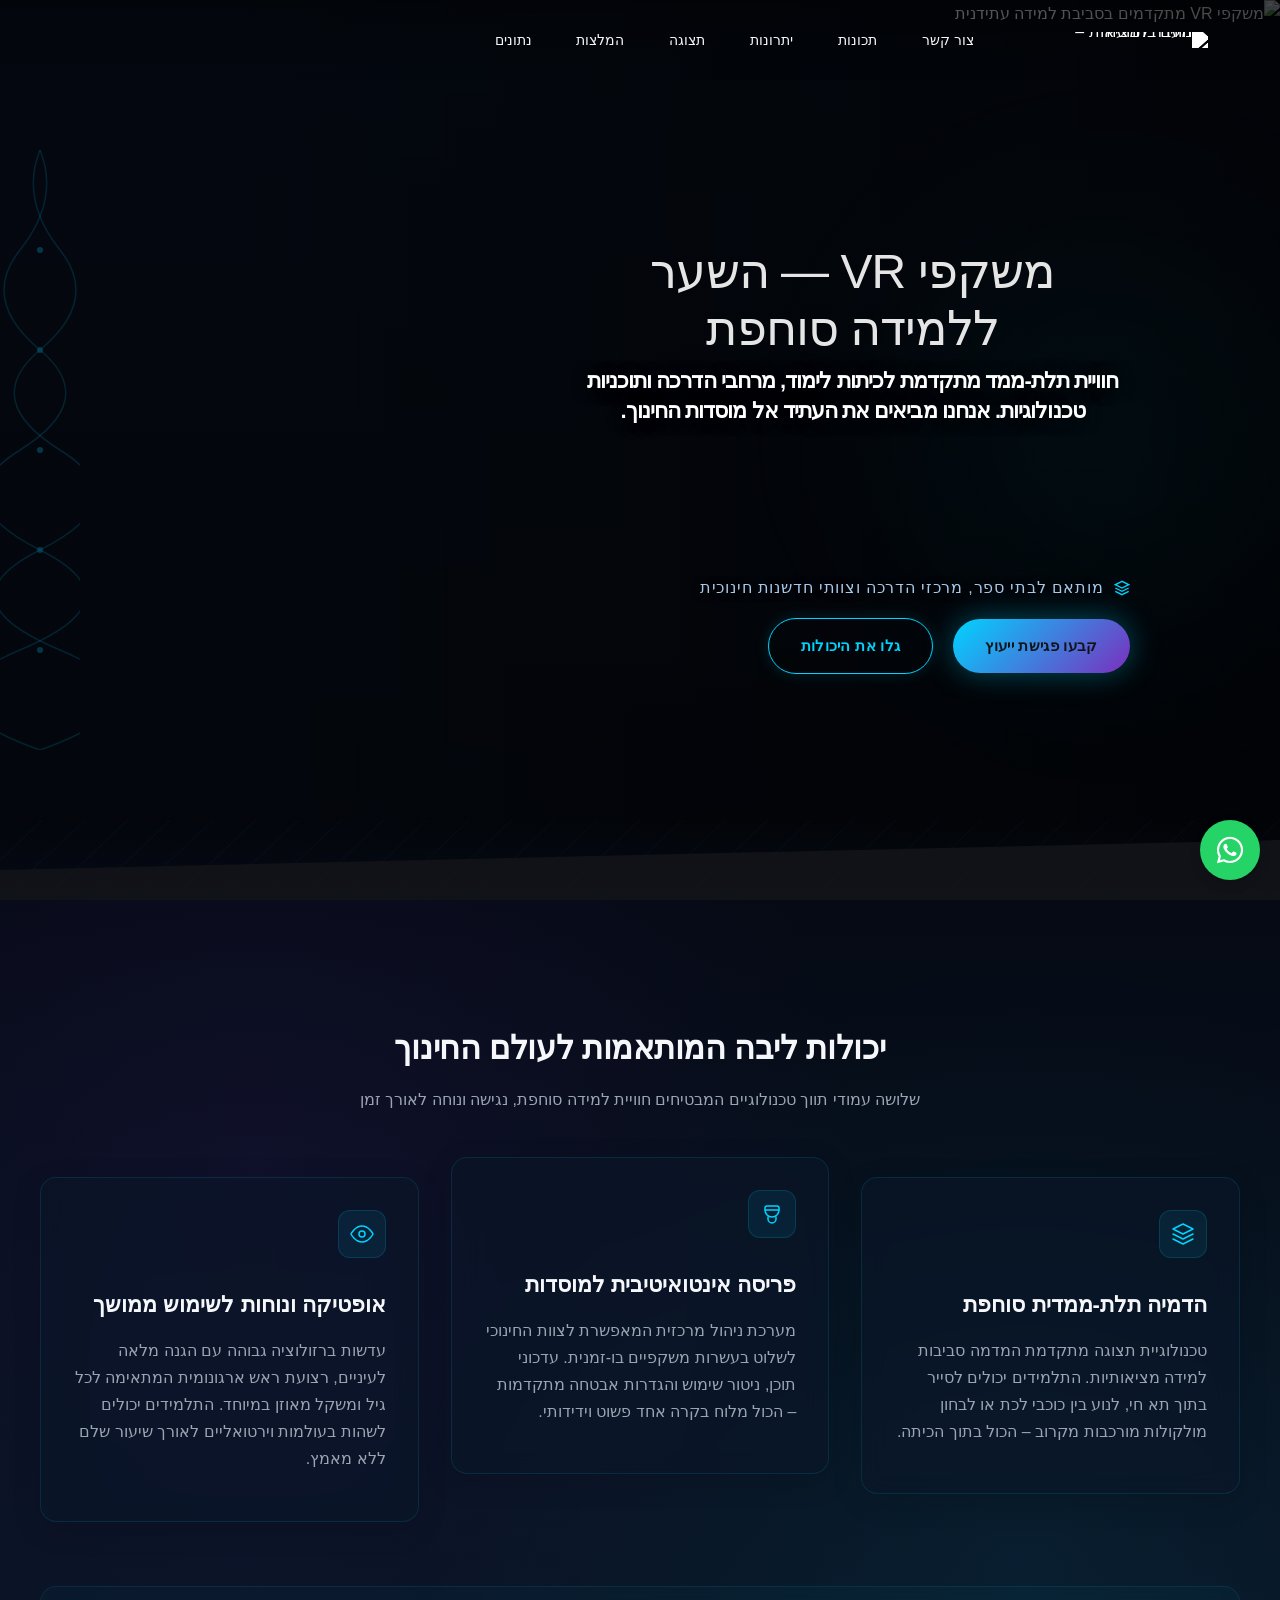
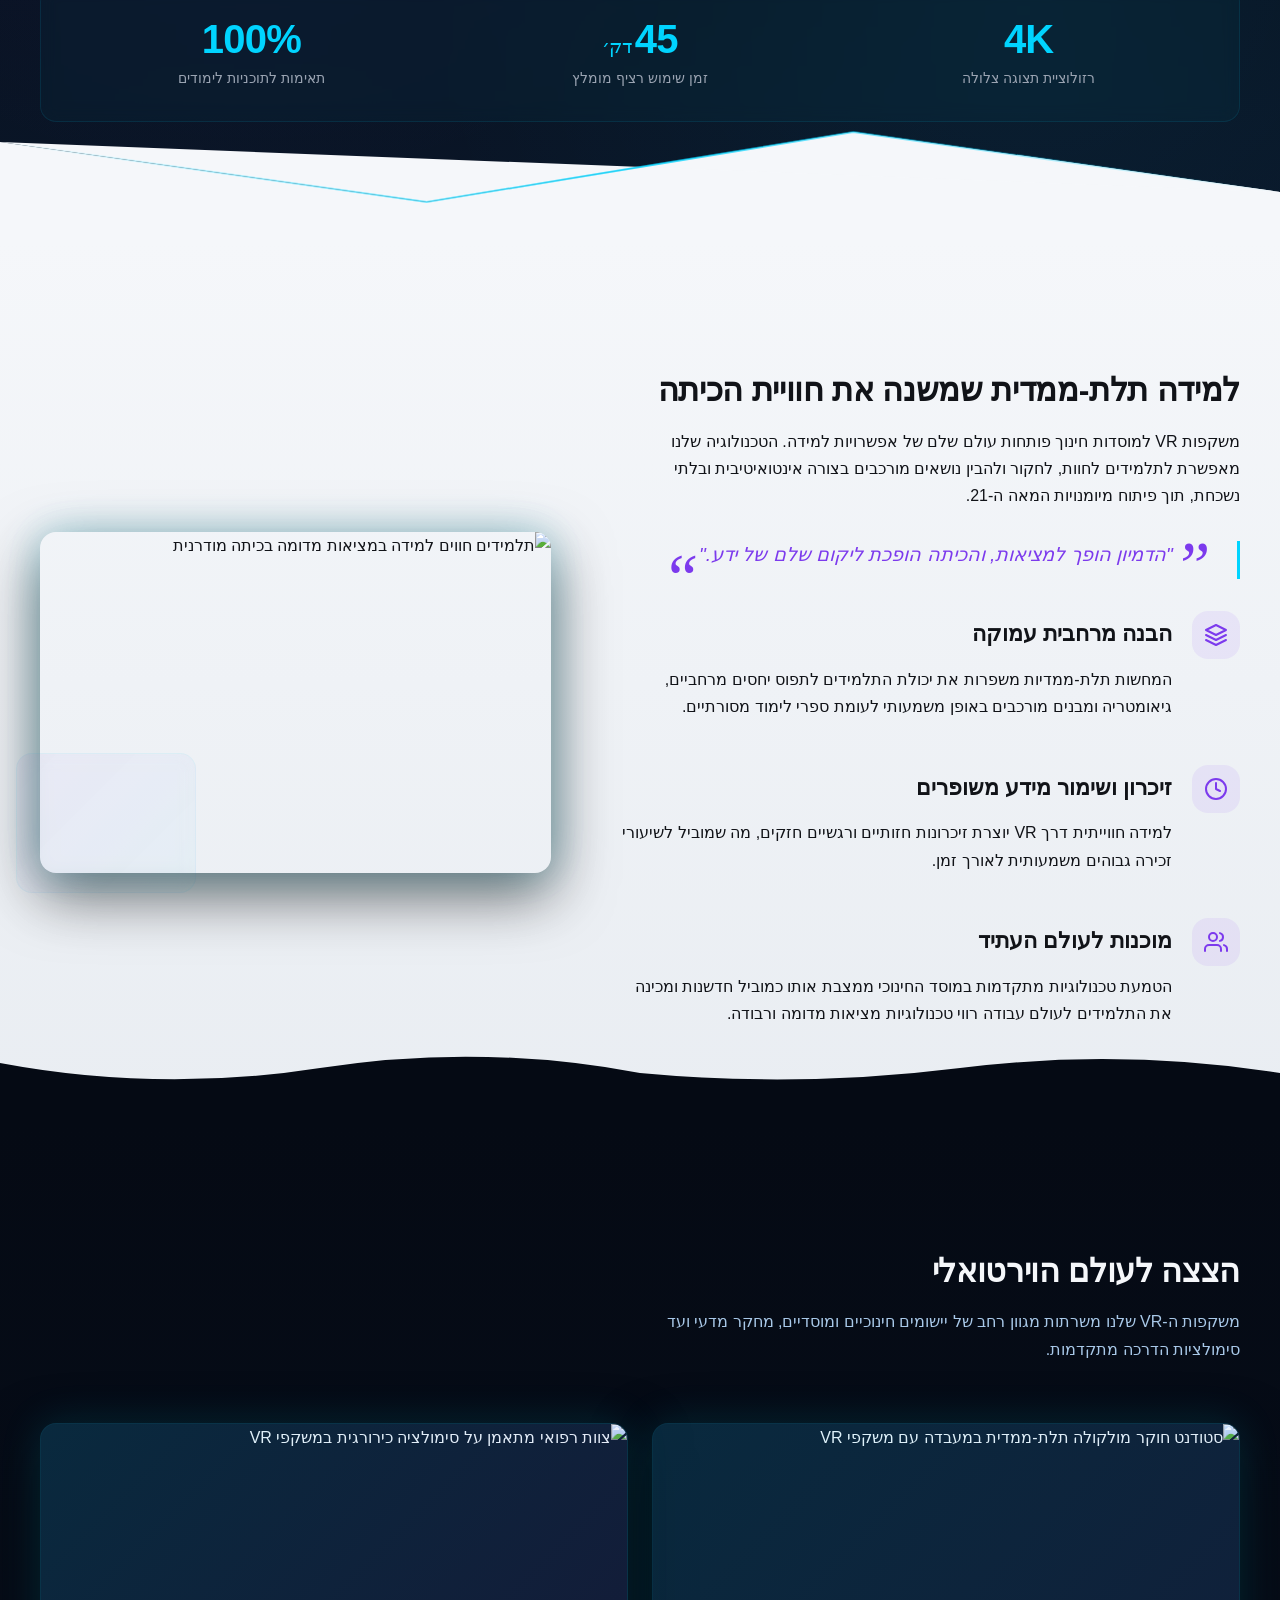
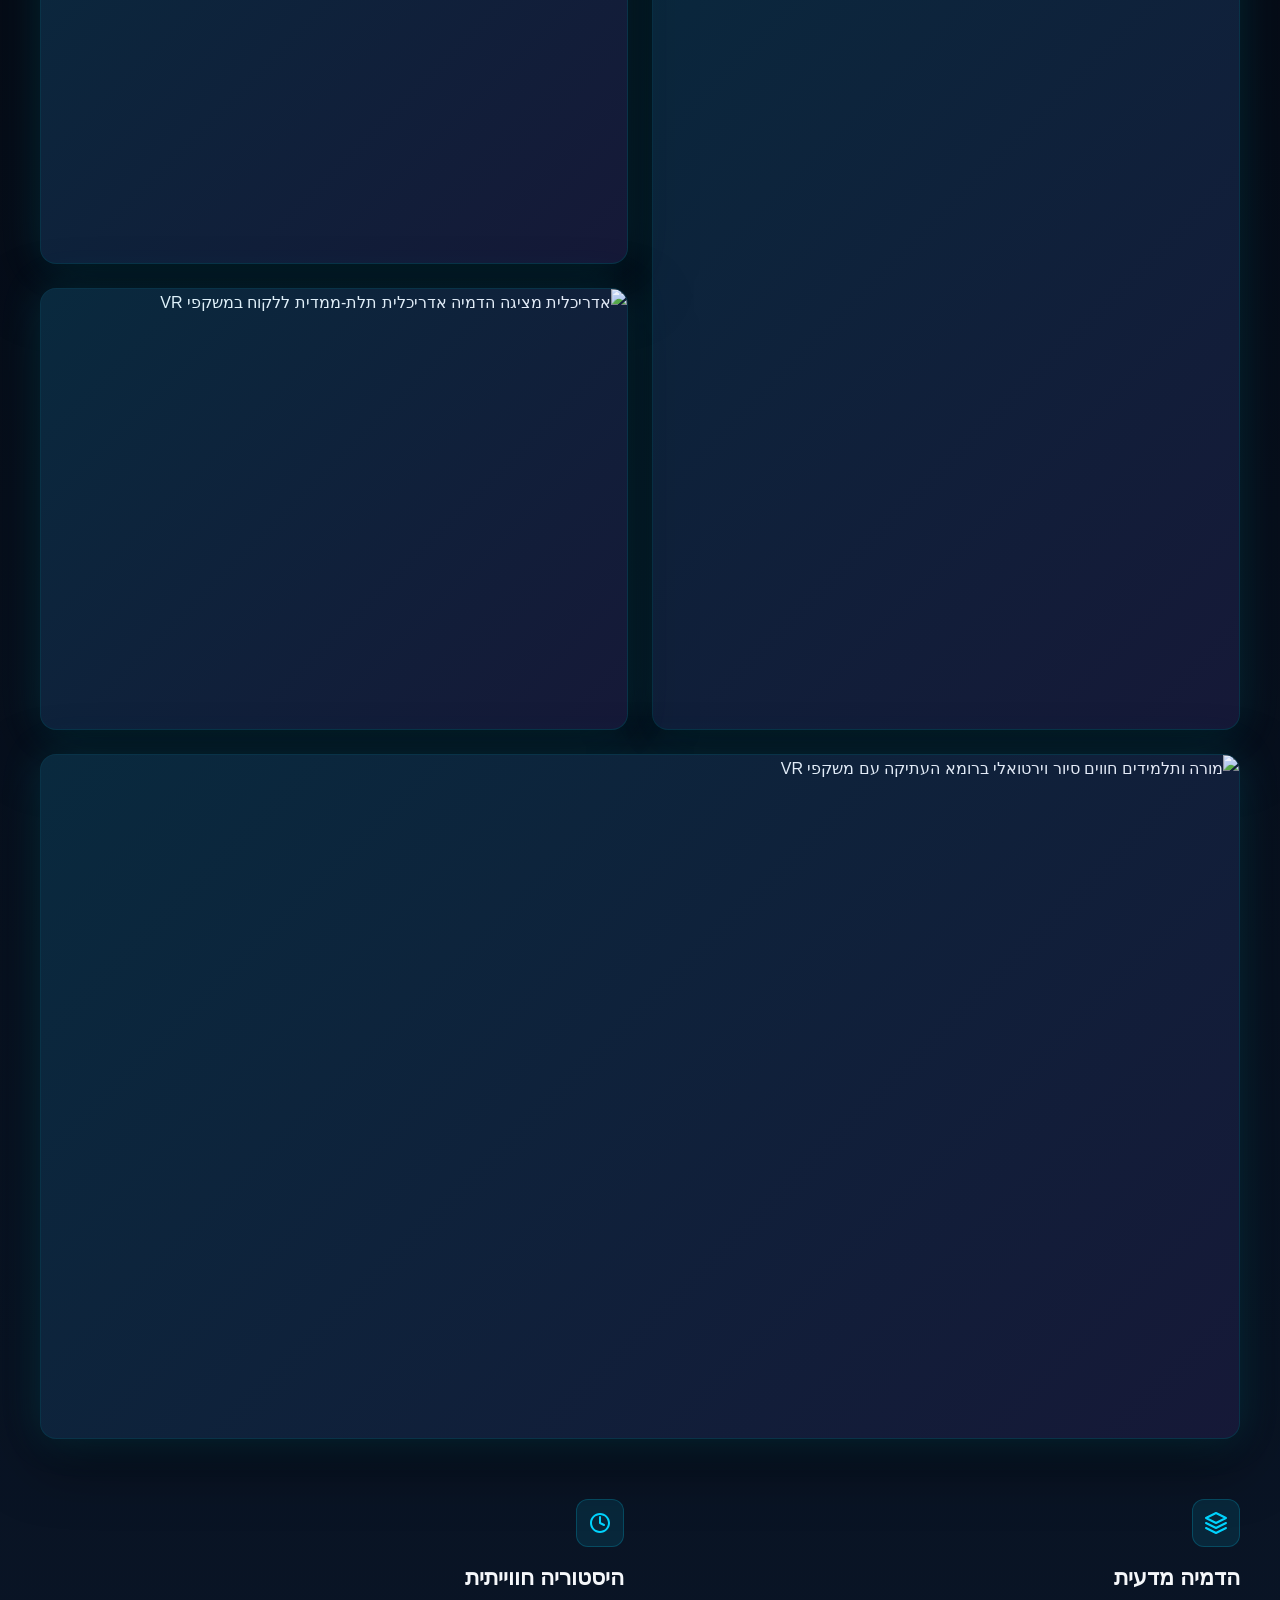
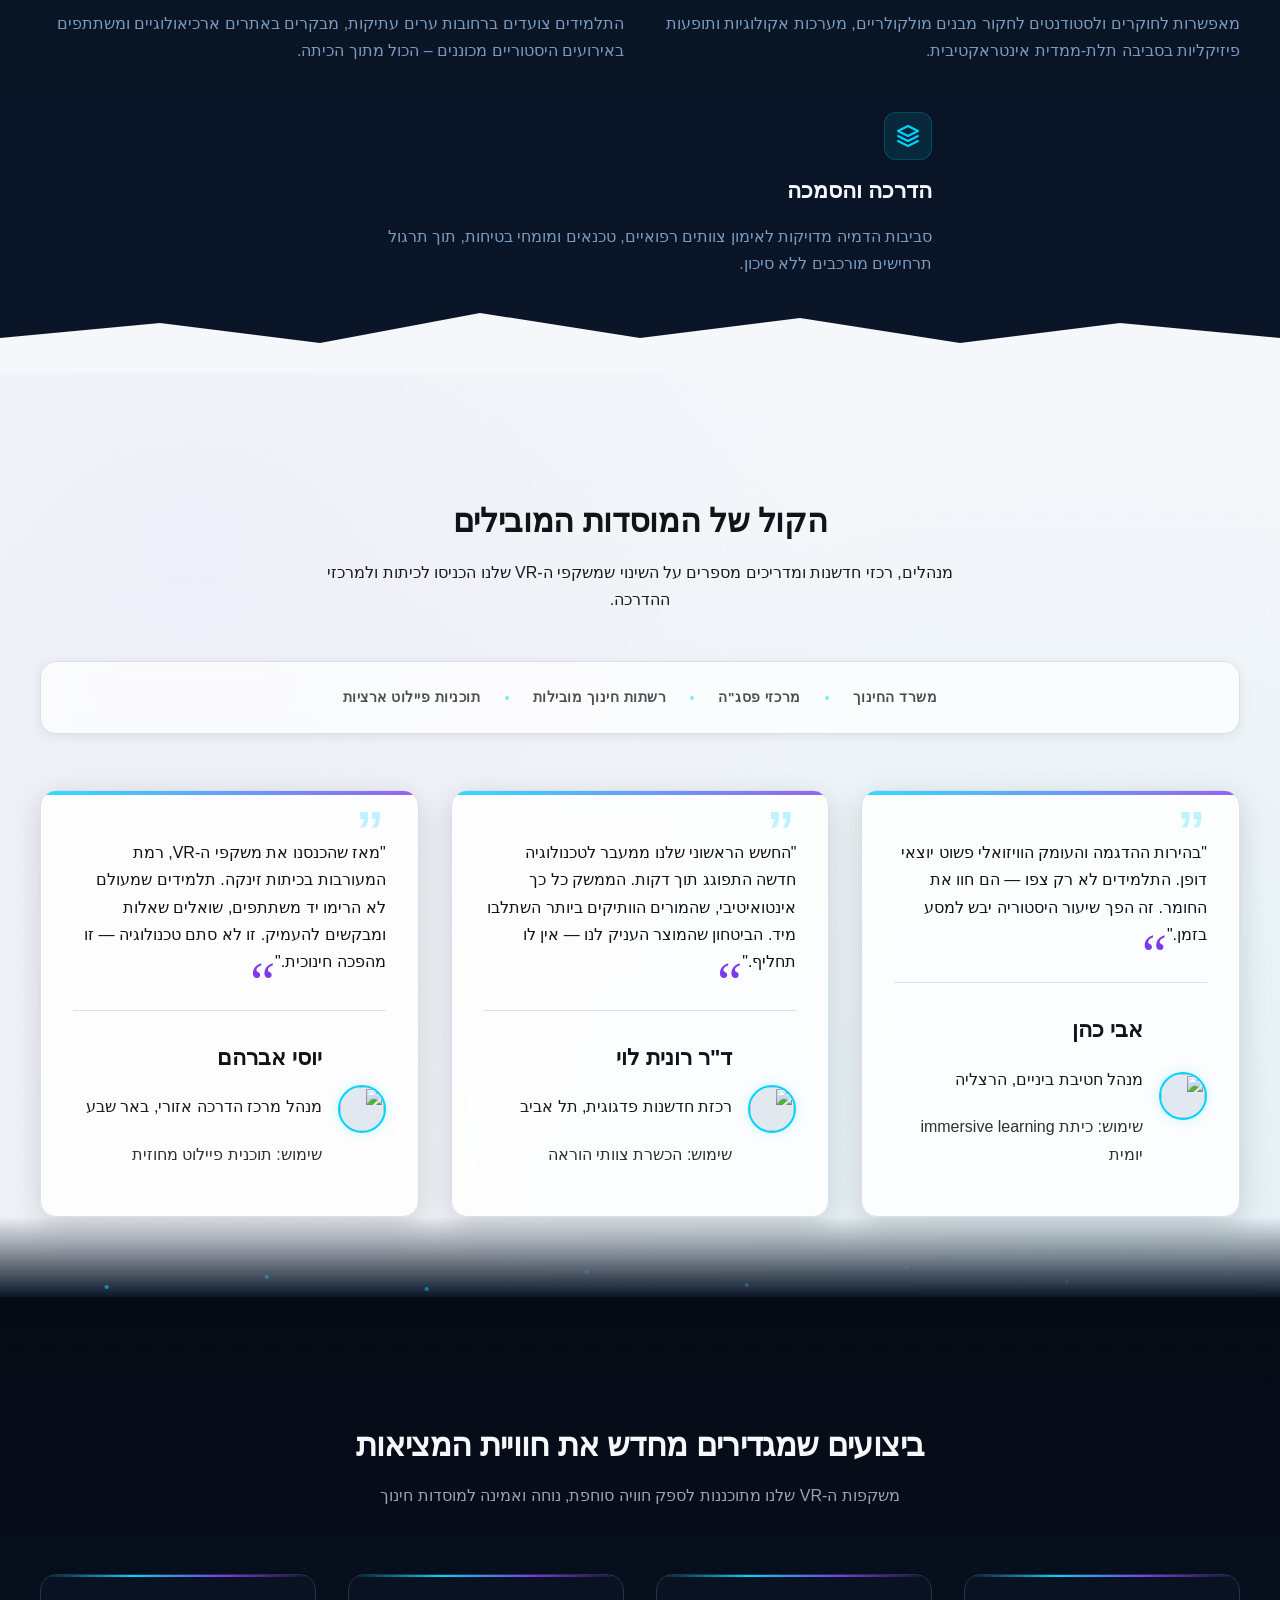
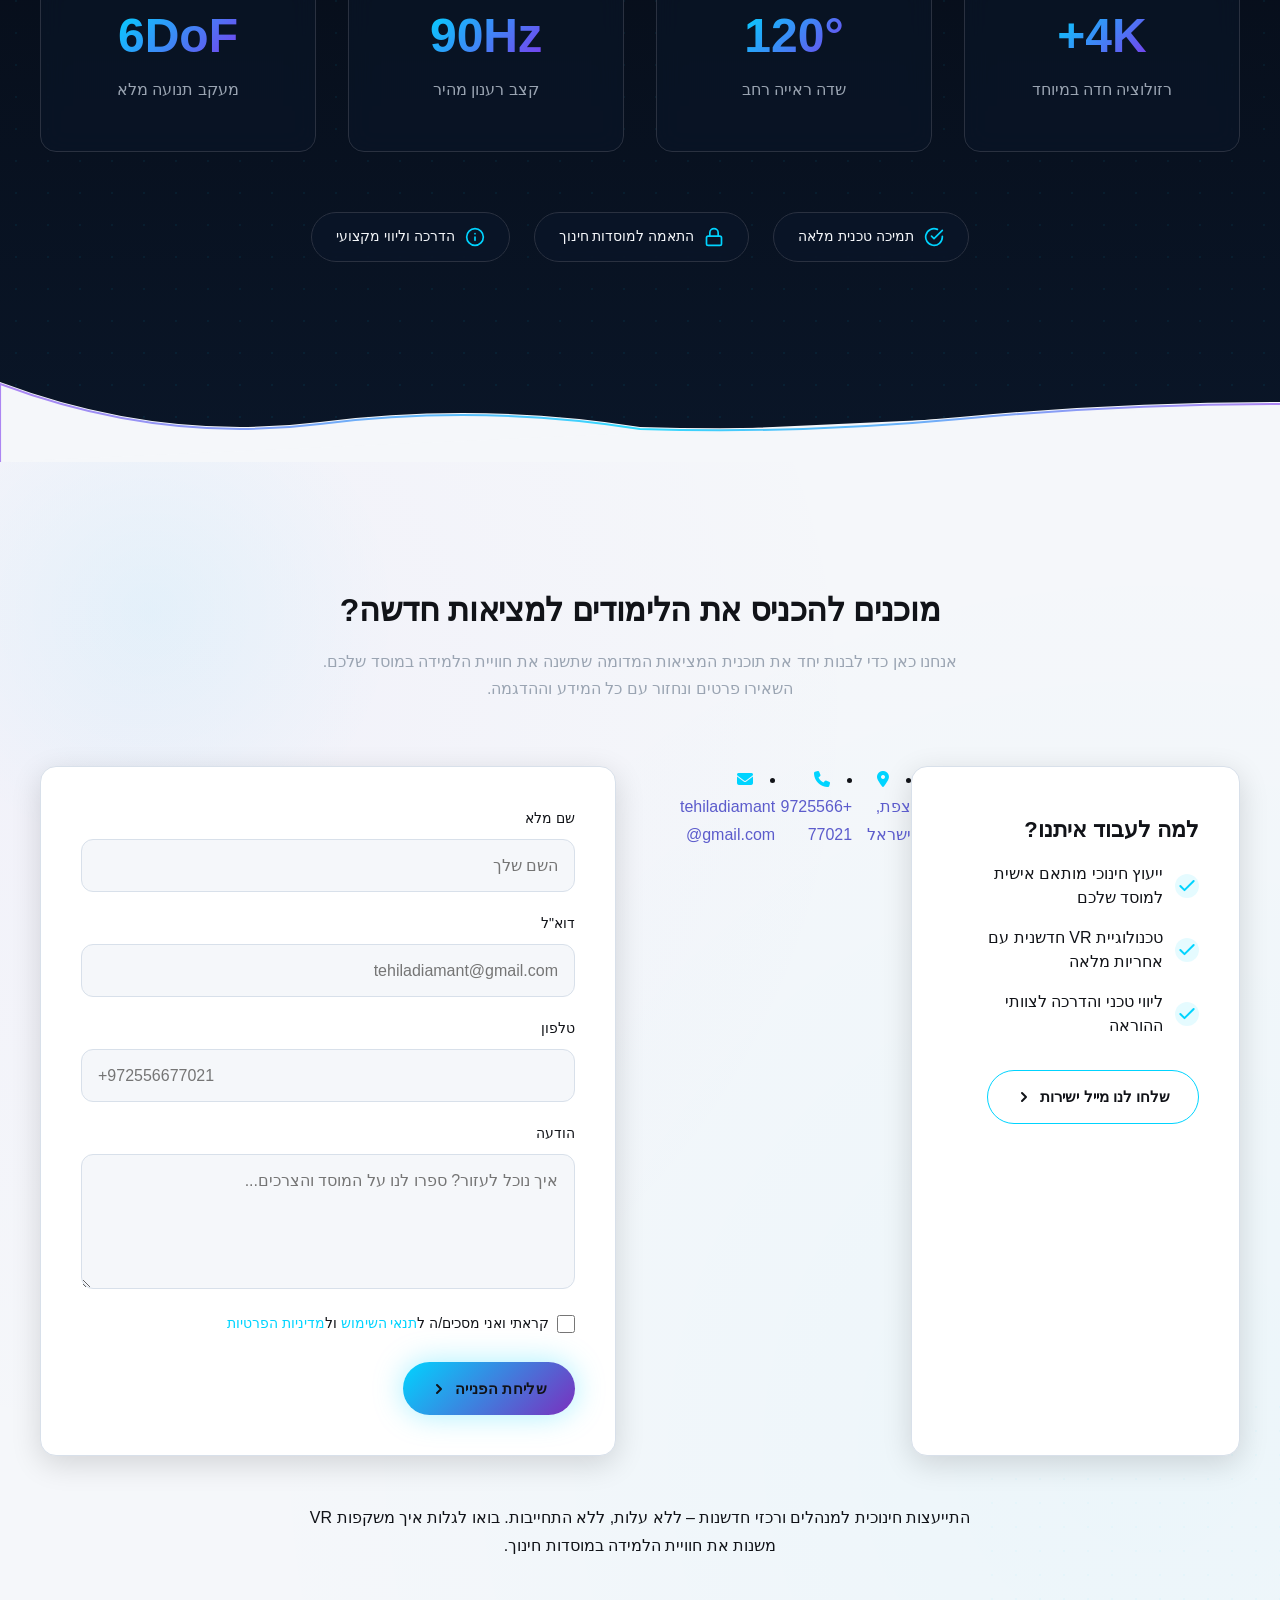
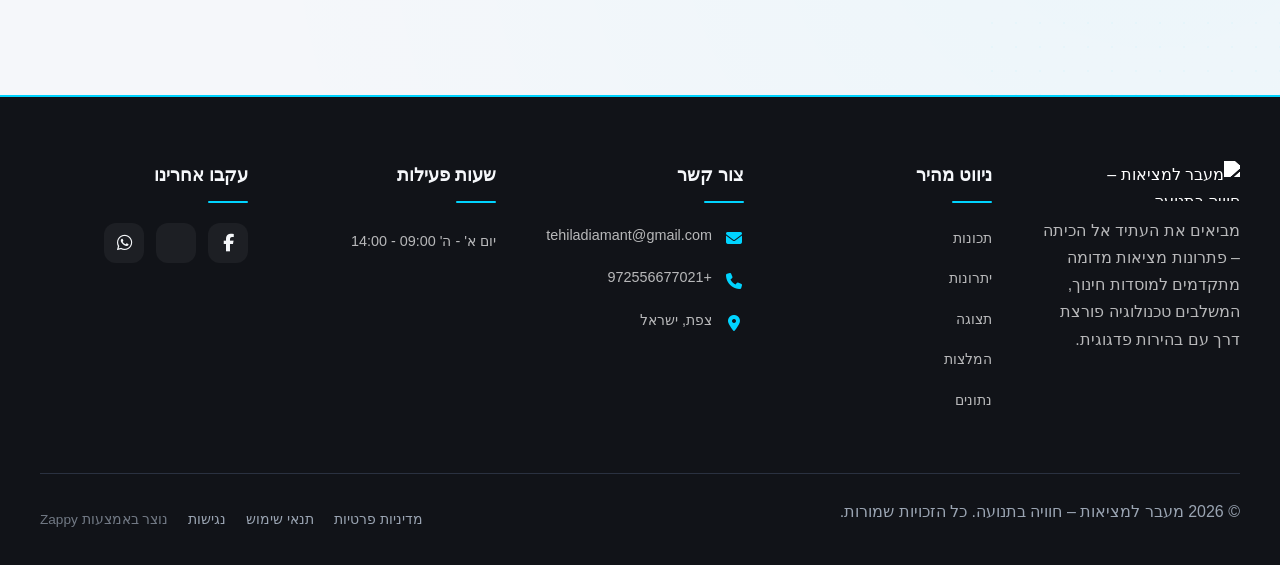
==== commit 96c81d97: "Incremental sync: 1 page(s) — move_element" ====
--- a/public/index.html
+++ b/public/index.html
@@ -1 +1 @@
-<!doctype html><html dir="rtl" lang="he"><head><meta charset="UTF-8"><meta content="width=device-width,initial-scale=1" name="viewport"><meta content="index, follow" name="robots"><title>גלו עולמות חדשים עם משקפות VR למוסדות חינוך — מעבר למציאות – חוויה בתנועה</title><meta content="הכניסו את הכיתה לעידן הבא עם משקפות VR מתקדמות למוסדות חינוך. חוויות לימוד סוחפות, טכנולוגיה חדשנית ותמיכה מלאה. הצטרפו למהפכה החינוכית עוד היום!" name="description"><meta content="משקפות VR למוסדות חינוך, מציאות מדומה לחינוך, טכנולוגיה סוחפת, חוויית למידה וירטואלית, ציוד VR מתקדם" name="keywords"><link href="/assets/favicon.ico" rel="icon" type="image/x-icon"><link href="/assets/favicon-16x16.png" rel="icon" type="image/png" sizes="16x16"><link href="/assets/favicon-32x32.png" rel="icon" type="image/png" sizes="32x32"><link href="/assets/favicon-48x48.png" rel="icon" type="image/png" sizes="48x48"><link href="/assets/favicon-192x192.png" rel="icon" type="image/png" sizes="192x192"><link href="/assets/favicon-512x512.png" rel="icon" type="image/png" sizes="512x512"><link href="/assets/apple-touch-icon.png" rel="apple-touch-icon"><script>!function(){"use strict";var t="46383590-c034-4137-ba66-b614e3810ec2",e="https://api.zappy5.com/api/analytics/track",a=18e5,n=2592e6,o=!0,i=!0,r=!0;var s=function(){var e="zappy_visitor_"+t,a=null;try{if(a=localStorage.getItem(e)){var o=JSON.parse(a),i=Date.now();if(i-o.created<n)return o.lastSeen=i,localStorage.setItem(e,JSON.stringify(o)),o.id}}catch(t){console.warn("Zappy Analytics: LocalStorage not available")}var r="zv_"+Date.now()+"_"+Math.random().toString(36).substr(2,9);try{localStorage.setItem(e,JSON.stringify({id:r,created:Date.now(),lastSeen:Date.now()}))}catch(t){}return r}(),c=function(){var e="zappy_session_"+t,n=null;try{if(n=sessionStorage.getItem(e)){var o=JSON.parse(n),i=Date.now();if(i-o.timestamp<a)return o.timestamp=i,sessionStorage.setItem(e,JSON.stringify(o)),o.id}}catch(t){console.warn("Zappy Analytics: SessionStorage not available")}var r="zs_"+Date.now()+"_"+Math.random().toString(36).substr(2,9);try{sessionStorage.setItem(e,JSON.stringify({id:r,timestamp:Date.now()}))}catch(t){}return r}();function l(a,n){n=n||{};var o={website_id:t,event_type:a,page_path:window.location.pathname,referrer:document.referrer||"direct",visitor_id:s,session_id:c,metadata:n};if(navigator.sendBeacon){var i=new Blob([JSON.stringify(o)],{type:"application/json"});navigator.sendBeacon(e,i)}else fetch(e,{method:"POST",headers:{"Content-Type":"application/json"},body:JSON.stringify(o),keepalive:!0}).catch(function(t){console.warn("Zappy Analytics: Failed to track event",t)})}o&&l("pageview",{title:document.title,url:window.location.href}),i&&document.addEventListener("click",function(t){var e=t.target;if("BUTTON"===e.tagName||e.closest("button")){var a="BUTTON"===e.tagName?e:e.closest("button");l("click",{element:"button",text:a.textContent.trim().substring(0,100),id:a.id||null,class:a.className||null})}else if("A"===e.tagName||e.closest("a")){var n="A"===e.tagName?e:e.closest("a");l("navigation",{element:"link",text:n.textContent.trim().substring(0,100),href:n.href,external:n.hostname!==window.location.hostname})}},!0),r&&document.addEventListener("submit",function(t){var e=t.target;l("form_submit",{form_id:e.id||null,form_name:e.name||null,form_action:e.action||null,form_method:e.method||"GET"})},!0);var m=Date.now();window.addEventListener("beforeunload",function(){l("page_unload",{time_on_page:Math.floor((Date.now()-m)/1e3),page_path:window.location.pathname})}),window.zappyAnalytics={track:l,getVisitorId:function(){return s},getSessionId:function(){return c}}}()</script><meta content="גלו עולמות חדשים עם משקפות VR למוסדות חינוך — מעבר למציאות – חוויה בתנועה" property="og:title"><meta content="הכניסו את הכיתה לעידן הבא עם משקפות VR מתקדמות למוסדות חינוך. חוויות לימוד סוחפות, טכנולוגיה חדשנית ותמיכה מלאה. הצטרפו למהפכה החינוכית עוד היום!" property="og:description"><meta content="summary_large_image" name="twitter:card"><meta content="גלו עולמות חדשים עם משקפות VR למוסדות חינוך — מעבר למציאות – חוויה בתנועה" name="twitter:title"><meta content="הכניסו את הכיתה לעידן הבא עם משקפות VR מתקדמות למוסדות חינוך. חוויות לימוד סוחפות, טכנולוגיה חדשנית ותמיכה מלאה. הצטרפו למהפכה החינוכית עוד היום!" name="twitter:description"><meta content="website" property="og:type"><meta content="he_IL" property="og:locale"><link href="https://cdnjs.cloudflare.com/ajax/libs/font-awesome/6.4.0/css/all.min.css" rel="stylesheet"><style>.skip-link{position:absolute;top:0;left:0;transform:translateY(-200%);padding:12px 18px;background:var(--bg-dark,#1a1a1a);color:var(--text-light,#fff);font-weight:600;border-radius:0 0 8px 0;z-index:10000}.skip-link:focus{transform:none;outline:2px solid var(--ring,#fff);outline-offset:2px}:focus-visible{outline:2px solid var(--ring,currentColor);outline-offset:3px}</style><link href="/assets/favicon.ico" rel="icon" type="image/x-icon"><link href="/assets/favicon-16x16.png" rel="icon" type="image/png" sizes="16x16"><link href="/assets/favicon-32x32.png" rel="icon" type="image/png" sizes="32x32"><link href="/assets/favicon-48x48.png" rel="icon" type="image/png" sizes="48x48"><link href="/assets/favicon-192x192.png" rel="icon" type="image/png" sizes="192x192"><link href="/assets/favicon-512x512.png" rel="icon" type="image/png" sizes="512x512"><link href="/assets/apple-touch-icon.png" rel="apple-touch-icon"><link href="https://cdn.jsdelivr.net/npm/vanilla-cookieconsent@3/dist/cookieconsent.css" rel="stylesheet"><script src="https://cdn.jsdelivr.net/npm/vanilla-cookieconsent@3/dist/cookieconsent.umd.js"></script><script src="https://cdn.jsdelivr.net/gh/mickidum/acc_toolbar/acctoolbar/acctoolbar.min.js"></script><link href="/styles.css" rel="stylesheet"><script>window.ZAPPY_WEBSITE_ID="46383590-c034-4137-ba66-b614e3810ec2",window.ZAPPY_API_BASE="https://api.zappy5.com"</script><style id="zappy-dropdown-submenu-styles">#navMenu li:has(.sub-menu),.nav-menu li:has(.sub-menu),.navbar li:has(.sub-menu),nav li:has(.sub-menu){position:relative}#navMenu .sub-menu,.nav-menu .sub-menu,.navbar .sub-menu,nav .sub-menu{display:block!important;position:absolute!important;top:100%;left:0;min-width:220px;background:#fff;border-radius:8px;box-shadow:0 8px 25px rgba(0,0,0,.15);padding:8px 0;opacity:0;visibility:hidden;transform:translateY(10px);transition:all .3s ease;z-index:1000;list-style:none;pointer-events:none}#navMenu li:hover>.sub-menu,.nav-menu li:hover>.sub-menu,.navbar li:hover>.sub-menu,nav li:hover>.sub-menu{opacity:1!important;visibility:visible!important;transform:translateY(0)!important;pointer-events:auto!important}.sub-menu li{list-style:none;margin:0;padding:0}.sub-menu a{display:block!important;padding:10px 16px!important;color:var(--text-dark,#333)!important;font-weight:500;text-decoration:none;white-space:nowrap;transition:background-color .2s}.sub-menu .zappy-nav-child>a{padding-left:28px!important;font-size:.9em!important;opacity:.85!important}[dir=rtl] .sub-menu .zappy-nav-child>a,html[lang=ar] .sub-menu .zappy-nav-child>a,html[lang=he] .sub-menu .zappy-nav-child>a{padding-left:10px!important;padding-right:28px!important}.sub-menu .zappy-nav-parent>a{font-weight:600!important}.sub-menu a:hover{background-color:#f5f5f5}[dir=rtl] .nav-menu .sub-menu,[dir=rtl] .navbar .sub-menu,[dir=rtl] nav .sub-menu,html[lang=ar] .nav-menu .sub-menu,html[lang=ar] .navbar .sub-menu,html[lang=ar] nav .sub-menu,html[lang=he] .nav-menu .sub-menu,html[lang=he] .navbar .sub-menu,html[lang=he] nav .sub-menu{left:auto!important;right:0!important}.sub-menu:empty,.sub-menu:not(:has(li)):not(:has(> a)),.sub-menu:not(:has(li:not(.zappy-hidden-menu-item))):not(:has(> a)){display:none!important;opacity:0!important;visibility:hidden!important;pointer-events:none!important}li:has(.menu-group-title):hover>.sub-menu{opacity:1!important;visibility:visible!important;transform:translateY(0)!important;pointer-events:auto!important}#navMenu>li>.menu-group-title,.nav-menu>li>.menu-group-title{display:inline-block;padding:.5rem 1rem;cursor:default;user-select:none}@media (max-width:768px){#navMenu .sub-menu,.nav-menu .sub-menu,.navbar .sub-menu,nav .sub-menu{position:static!important;transform:none!important;box-shadow:none!important;background:0 0!important;max-height:0;overflow:hidden;opacity:0;visibility:hidden;transition:max-height .3s ease,opacity .3s ease;padding:0!important;border-radius:0!important}#navMenu .sub-menu.mobile-expanded,.nav-menu .sub-menu.mobile-expanded,.navbar .sub-menu.mobile-expanded{max-height:none!important;overflow-y:visible!important;opacity:1!important;visibility:visible!important;padding:8px 0 8px 16px!important}[dir=rtl] .sub-menu.mobile-expanded,html[lang=he] .sub-menu.mobile-expanded{padding:8px 16px 8px 0!important}#navMenu li:hover>.sub-menu,.nav-menu li:hover>.sub-menu,.navbar li:hover>.sub-menu,nav li:hover>.sub-menu{opacity:0;visibility:hidden;pointer-events:none}#navMenu li>.sub-menu.mobile-expanded,.nav-menu li>.sub-menu.mobile-expanded,.navbar li>.sub-menu.mobile-expanded,nav li>.sub-menu.mobile-expanded{opacity:1!important;visibility:visible!important;pointer-events:auto!important}#navMenu li:has(.sub-menu),.nav-menu li:has(.sub-menu),.navbar li:has(.sub-menu),nav li:has(.sub-menu){display:flex!important;flex-wrap:wrap!important;align-items:center!important;position:relative!important;min-height:44px!important}#navMenu li:has(.sub-menu)>a,.nav-menu li:has(.sub-menu)>a,.navbar li:has(.sub-menu)>a,nav li:has(.sub-menu)>a{flex:1!important;min-width:0!important}#navMenu li:has(.sub-menu)>.menu-group-title,.nav-menu li:has(.sub-menu)>.menu-group-title,.navbar li:has(.sub-menu)>.menu-group-title,nav li:has(.sub-menu)>.menu-group-title{flex:1!important;min-width:0!important;padding:0!important;line-height:inherit!important}#navMenu li:has(.sub-menu)>.sub-menu,.nav-menu li:has(.sub-menu)>.sub-menu,.navbar li:has(.sub-menu)>.sub-menu,nav li:has(.sub-menu)>.sub-menu{flex-basis:100%!important;width:100%!important}#navMenu li:has(.sub-menu)>a [class*=arrow],#navMenu li:has(.sub-menu)>a [class*=chevron],.nav-menu li:has(.sub-menu)>a .fa-angle-down,.nav-menu li:has(.sub-menu)>a .fa-chevron-down,.nav-menu li:has(.sub-menu)>a [class*=arrow],.nav-menu li:has(.sub-menu)>a [class*=chevron],nav li:has(.sub-menu)>a [class*=arrow],nav li:has(.sub-menu)>a [class*=chevron]{display:none!important;visibility:hidden!important}.mobile-submenu-toggle{display:flex!important;align-items:center!important;justify-content:center!important;width:44px!important;height:auto!important;background:0 0!important;border:none!important;cursor:pointer!important;color:var(--text-light)!important;position:static!important;flex-shrink:0!important;align-self:stretch!important;z-index:2!important;padding:0!important;margin:0!important}.mobile-submenu-toggle::after{content:''!important;width:0!important;height:0!important;border-left:6px solid transparent!important;border-right:6px solid transparent!important;border-top:7px solid currentColor!important;transition:transform .3s ease!important}.mobile-submenu-toggle.expanded::after{transform:rotate(180deg)!important}.sub-menu a{padding:10px 0!important;display:block!important;color:var(--text-light)!important;white-space:normal!important}.sub-menu .zappy-nav-child>a{padding-left:28px!important;font-size:.9em!important;opacity:.85!important}[dir=rtl] .sub-menu .zappy-nav-child>a,html[lang=ar] .sub-menu .zappy-nav-child>a,html[lang=he] .sub-menu .zappy-nav-child>a{padding-left:0!important;padding-right:28px!important}.sub-menu .zappy-nav-parent>a{font-weight:600!important}#navMenu.active,.nav-menu.active{max-width:100vw!important;overflow-x:hidden!important;box-sizing:border-box!important}.navbar .sub-menu li a,.zappy-products-dropdown .sub-menu a,nav.navbar .sub-menu li a{color:var(--text-light)!important}}@media (min-width:769px){.mobile-submenu-toggle{display:none!important}}</style><style id="zappy-widget-visibility">html[dir=rtl] .whatsapp-float{right:20px!important;left:auto!important}html:not([dir]) .whatsapp-float,html[dir=ltr] .whatsapp-float{left:20px!important;right:auto!important}html[dir=rtl] #mic-access-tool-general-button,html[dir=rtl] #mic-init-access-tool #mic-access-tool-general-button,html[dir=rtl] #mic-init-access-tool .mic-access-tool-general-button,html[dir=rtl] ._access-icon,html[dir=rtl] .mic-access-tool-general-button{left:20px!important;right:auto!important}html:not([dir]) #mic-access-tool-general-button,html:not([dir]) #mic-init-access-tool #mic-access-tool-general-button,html:not([dir]) #mic-init-access-tool .mic-access-tool-general-button,html:not([dir]) ._access-icon,html:not([dir]) .mic-access-tool-general-button,html[dir=ltr] #mic-access-tool-general-button,html[dir=ltr] #mic-init-access-tool #mic-access-tool-general-button,html[dir=ltr] #mic-init-access-tool .mic-access-tool-general-button,html[dir=ltr] ._access-icon,html[dir=ltr] .mic-access-tool-general-button{right:20px!important;left:auto!important}@media (max-width:768px){.whatsapp-float{display:flex!important}}@media (min-width:769px){.whatsapp-float{display:flex!important}}@media (max-width:768px){#mic-access-tool-general-button,#mic-init-access-tool #mic-access-tool-general-button,#mic-init-access-tool .mic-access-tool-general-button,._access-icon,.mic-access-tool-general-button{display:flex!important;visibility:visible!important;opacity:1!important;pointer-events:auto!important}#mic-access-tool-box.opened-mic-access-tool,#mic-init-access-tool #mic-access-tool-box.opened-mic-access-tool,.mic-access-tool-box.opened-mic-access-tool{visibility:visible!important;opacity:1!important;pointer-events:auto!important}}@media (min-width:769px){#mic-access-tool-general-button,#mic-init-access-tool #mic-access-tool-general-button,#mic-init-access-tool .mic-access-tool-general-button,._access-icon,.mic-access-tool-general-button{display:flex!important;visibility:visible!important;opacity:1!important;pointer-events:auto!important}#mic-access-tool-box.opened-mic-access-tool,#mic-init-access-tool #mic-access-tool-box.opened-mic-access-tool,.mic-access-tool-box.opened-mic-access-tool{visibility:visible!important;opacity:1!important;pointer-events:auto!important}}</style></head><body><a href="#main" class="skip-link">דלג לתוכן הראשי</a><nav class="navbar" dir="rtl"><button class="mobile-toggle" aria-label="Menu" id="mobileToggle"><svg viewBox="0 0 24 24" fill="none" height="24" width="24" class="hamburger-icon"><path d="M3 12h18M3 6h18M3 18h18" stroke="currentColor" stroke-width="2" stroke-linecap="round"></path></svg> <svg viewBox="0 0 24 24" fill="none" height="24" width="24" class="close-icon" style="display:none"><path d="M18 6L6 18M6 6l12 12" stroke="currentColor" stroke-width="2" stroke-linecap="round"></path></svg></button> <button class="phone-header-btn" aria-label="Call" data-phone="+972556677021"><svg viewBox="0 0 24 24" fill="currentColor" height="20" width="20"><path d="M22 16.92v3a2 2 0 0 1-2.18 2 19.79 19.79 0 0 1-8.63-3.07 19.5 19.5 0 0 1-6-6 19.79 19.79 0 0 1-3.07-8.67A2 2 0 0 1 4.11 2h3a2 2 0 0 1 2 1.72 12.84 12.84 0 0 0 .7 2.81 2 2 0 0 1-.45 2.11L8.09 9.91a16 16 0 0 0 6 6l1.27-1.27a2 2 0 0 1 2.11-.45 12.84 12.84 0 0 0 2.81.7A2 2 0 0 1 22 16.92z"></path></svg></button><div class="nav-container"><div class="nav-right-group"><div class="nav-brand"><a href="/" class="logo-link"><img alt="מעבר למציאות – חוויה בתנועה" src="/assets/site-----image-1.webp" class="logo"></a></div><ul class="nav-menu" id="navMenu"><li><a href="#hero">צור קשר</a></li><li><a href="#features">תכונות</a></li><li><a href="#benefits">יתרונות</a></li><li><a href="#showcase">תצוגה</a></li><li><a href="#testimonials">המלצות</a></li><li><a href="#stats">נתונים</a></li></ul></div><div class="nav-cta-container"></div></div></nav><script>window.addEventListener("load",function(){const e=document.querySelector(".navbar, nav, header");if(!e)return void console.log("[Navbar] Navbar element not found");let t=document.getElementById("mobileToggle")||document.querySelector(".mobile-toggle")||document.querySelector(".hamburger")||document.querySelector(".hamburger-menu")||document.querySelector(".menu-toggle")||document.querySelector(".burger-menu")||document.querySelector('[aria-label="Menu"]')||document.querySelector('[aria-label="תפריט"]');const o=document.querySelector(".phone-header-btn"),n=window.getComputedStyle(e);let r=n.backgroundColor;if(console.log("[Navbar] Initial navbar background:",r),"transparent"===r||"rgba(0, 0, 0, 0)"===r||r.startsWith("rgba")&&r.includes(", 0)")){const e=n.backgroundImage;if(e&&"none"!==e)console.log("[Navbar] Navbar has background image/gradient, using dark text"),r="rgb(240, 240, 240)";else{const e=window.getComputedStyle(document.body).backgroundColor;console.log("[Navbar] Navbar transparent, using body background:",e),r=e}}const a=r.match(/\d+/g);if(a&&a.length>=3){const e=(.299*parseInt(a[0])+.587*parseInt(a[1])+.114*parseInt(a[2]))/255;console.log("[Navbar] Mobile button colors preserved from Claude CSS (luminance:",e.toFixed(2)+")");const n=document.createElement("style");n.id="zappy-mobile-nav-fix";document.documentElement.lang;document.documentElement.dir,n.textContent='\n        /* Hide mobile buttons on desktop, show only on mobile */\n        @media (min-width: 769px) {\n          .mobile-toggle,\n          .phone-header-btn {\n            display: none !important;\n          }\n        }\n        \n        /* Show and position mobile buttons correctly on mobile */\n        @media (max-width: 768px) {\n          .navbar,\n          nav.navbar {\n            min-height: 70px !important;\n          }\n\n          .mobile-toggle,\n          .phone-header-btn {\n            position: absolute !important;\n            top: 0 !important;\n            bottom: 0 !important;\n            margin-top: auto !important;\n            margin-bottom: auto !important;\n            transform: none !important;\n            z-index: 1001 !important;\n            display: flex !important;\n            align-items: center !important;\n            justify-content: center !important;\n            width: 36px !important;\n            height: 36px !important;\n            border-radius: 50% !important;\n            border: none !important;\n            cursor: pointer !important;\n            padding: 6px !important;\n            background: none !important;\n            color: var(--nav-text, var(--text-light)) !important;\n            touch-action: manipulation !important;\n            -webkit-tap-highlight-color: transparent !important;\n          }\n\n          html[data-zappy-site-type="ecommerce"] .phone-header-btn,\n          body[data-zappy-site-type="ecommerce"] .phone-header-btn,\n          html[data-zappy-site-type="ecommerce"] header .phone-header-btn,\n          html[data-zappy-site-type="ecommerce"] nav .phone-header-btn {\n            display: none !important;\n            visibility: hidden !important;\n            width: 0 !important;\n            height: 0 !important;\n            min-width: 0 !important;\n            overflow: hidden !important;\n          }\n          \n          /* LTR positioning (default): hamburger LEFT, phone RIGHT */\n          html:not([dir="rtl"]):not([lang="he"]):not([lang="ar"]) .mobile-toggle,\n          html[dir="ltr"] .mobile-toggle {\n            left: 12px !important;\n            right: auto !important;\n          }\n          html:not([dir="rtl"]):not([lang="he"]):not([lang="ar"]) .phone-header-btn,\n          html[dir="ltr"] .phone-header-btn {\n            right: 12px !important;\n            left: auto !important;\n          }\n          \n          /* RTL positioning: hamburger RIGHT, phone LEFT */\n          html[dir="rtl"] .mobile-toggle,\n          html[lang="he"] .mobile-toggle,\n          html[lang="ar"] .mobile-toggle {\n            right: 12px !important;\n            left: auto !important;\n          }\n          html[dir="rtl"] .phone-header-btn,\n          html[lang="he"] .phone-header-btn,\n          html[lang="ar"] .phone-header-btn {\n            left: 12px !important;\n            right: auto !important;\n          }\n          \n          /* CRITICAL: Ensure nav-container has min-height on mobile */\n          /* All children are positioned absolutely/fixed on mobile, so height:auto collapses to 0 */\n          .nav-container {\n            min-height: 70px !important;\n            position: relative !important;\n          }\n          \n          /* Ensure SVG icons are properly sized and inherit color */\n          .mobile-toggle svg,\n          .phone-header-btn svg {\n            width: 24px !important;\n            height: 24px !important;\n            /* Don\'t force display - let JavaScript control hamburger/close toggle */\n          }\n          \n          /* Reset nav-cta-container on mobile - remove desktop box-shadow/padding */\n          /* that creates a visible ghost box when CTA button is hidden */\n          .nav-cta-container {\n            box-shadow: none !important;\n            padding: 0 !important;\n          }\n          \n          /* Hide nav-cta-container entirely on mobile when there\'s no lang-switcher */\n          /* (only the CTA button is inside, and it\'s hidden on mobile) */\n          .nav-cta-container:not(:has(.lang-switcher)) {\n            display: none !important;\n          }\n          \n          /* CRITICAL: Prevent hero image fade gradient from bleeding over headline text */\n          /* The .image-fade-gradient has bottom: -30px (extends below parent) */\n          /* On mobile stacked layout, this overlaps the h1 text below the image */\n          .hero-image-column {\n            overflow: hidden !important;\n          }\n          .image-fade-gradient {\n            bottom: 0 !important;\n          }\n          \n          /* Hide desktop language switcher on mobile - hamburger menu handles it */\n          /* High specificity to override stored CSS */\n          .lang-switcher,\n          .nav-cta-container .lang-switcher,\n          .nav-container .lang-switcher,\n          .navbar .lang-switcher,\n          .navbar .nav-cta-container .lang-switcher {\n            display: none !important;\n          }\n        }\n      ';const r=document.getElementById("zappy-mobile-nav-fix");r&&r.remove(),document.head.appendChild(n),console.log("[Navbar] Critical CSS injected for mobile nav positioning");const i=window.innerWidth<=768;if(t){const e=t.querySelector(".hamburger-icon"),o=t.querySelector(".close-icon");e&&(e.style.setProperty("width","24px","important"),e.style.setProperty("height","24px","important"),e.style.setProperty("display","block","important")),o&&(o.style.setProperty("width","24px","important"),o.style.setProperty("height","24px","important"),o.style.setProperty("display","none","important")),i?(t.style.setProperty("position","absolute","important"),t.style.setProperty("top","0","important"),t.style.setProperty("bottom","0","important"),t.style.setProperty("margin-top","auto","important"),t.style.setProperty("margin-bottom","auto","important"),t.style.setProperty("transform","none","important"),t.style.setProperty("z-index","1001","important"),t.style.removeProperty("left"),t.style.removeProperty("right"),console.log("[Navbar] Mobile toggle positioning applied (mobile viewport)")):(t.style.removeProperty("position"),t.style.removeProperty("top"),t.style.removeProperty("transform"),t.style.removeProperty("z-index"),t.style.removeProperty("left"),t.style.removeProperty("right"),console.log("[Navbar] Desktop viewport - cleared mobile toggle inline positioning"))}if(o){const e=o.querySelector("svg");e&&(e.style.width="24px",e.style.height="24px",e.setAttribute("width","24"),e.setAttribute("height","24")),i?(o.style.setProperty("position","absolute","important"),o.style.setProperty("top","0","important"),o.style.setProperty("bottom","0","important"),o.style.setProperty("margin-top","auto","important"),o.style.setProperty("margin-bottom","auto","important"),o.style.setProperty("transform","none","important"),o.style.setProperty("z-index","1001","important"),o.style.removeProperty("left"),o.style.removeProperty("right"),console.log("[Navbar] Phone button positioning applied (mobile viewport)")):(o.style.removeProperty("position"),o.style.removeProperty("top"),o.style.removeProperty("transform"),o.style.removeProperty("z-index"),o.style.removeProperty("left"),o.style.removeProperty("right"),console.log("[Navbar] Desktop viewport - cleared phone button inline positioning"))}}else console.log("[Navbar] Could not parse background color:",r);t=document.getElementById("mobileToggle")||document.querySelector(".mobile-toggle")||document.querySelector(".hamburger")||document.querySelector(".hamburger-menu")||document.querySelector(".menu-toggle")||document.querySelector(".burger-menu")||document.querySelector('[aria-label="Menu"]')||document.querySelector('[aria-label="תפריט"]');const i=document.getElementById("navMenu")||document.querySelector(".nav-menu")||document.querySelector(".nav-links")||document.querySelector("nav ul:not(.submenu)");if(!t||!i)return void console.log("[Navbar] Mobile toggle or menu not found:",{toggle:!!t,menu:!!i});i.id||(i.id="navMenu"),console.log("[Navbar] Initializing mobile menu...");const l=t.cloneNode(!0);t.parentNode.replaceChild(l,t);var s=0;function p(e){var t=Date.now();t-s<300||(s=t,function(e){e.preventDefault(),e.stopPropagation();const t=l.querySelector(".hamburger-icon"),o=l.querySelector(".close-icon");i.classList.contains("active")?(i.classList.remove("active"),t&&t.style.setProperty("display","block","important"),o&&o.style.setProperty("display","none","important"),document.body.style.overflow="",document.body.classList.remove("menu-open"),console.log("[Navbar] Menu closed")):(i.classList.add("active"),t&&t.style.setProperty("display","none","important"),o&&o.style.setProperty("display","block","important"),document.body.style.overflow="hidden",document.body.classList.add("menu-open"),console.log("[Navbar] Menu opened"))}(e))}l.addEventListener("click",p),l.addEventListener("touchend",p),document.addEventListener("keydown",function(e){if(("Escape"===e.key||"Esc"===e.key)&&i.classList.contains("active")){const e=l.querySelector(".hamburger-icon"),t=l.querySelector(".close-icon");i.classList.remove("active"),e&&e.style.setProperty("display","block","important"),t&&t.style.setProperty("display","none","important"),document.body.style.overflow="",document.body.classList.remove("menu-open"),console.log("[Navbar] Menu closed (Escape)")}}),i.querySelectorAll("a").forEach(function(e){e.addEventListener("click",function(){if("#"===this.getAttribute("href"))return;const e=l.querySelector(".hamburger-icon"),t=l.querySelector(".close-icon");i.classList.remove("active"),e&&e.style.setProperty("display","block","important"),t&&t.style.setProperty("display","none","important"),document.body.style.overflow="",document.body.classList.remove("menu-open"),console.log("[Navbar] Menu closed (link clicked)")})});var m=i.querySelectorAll(".dropdown-toggle");m.forEach(function(e){e.addEventListener("click",function(e){e.preventDefault(),e.stopPropagation();var t=this.closest(".nav-dropdown");t&&(t.parentNode.querySelectorAll(".nav-dropdown.open").forEach(function(e){e!==t&&e.classList.remove("open")}),t.classList.toggle("open"),console.log("[Navbar] Dropdown toggled:",t.classList.contains("open")?"open":"closed"))})}),document.addEventListener("click",function(e){e.target.closest(".nav-dropdown")||document.querySelectorAll(".nav-dropdown.open").forEach(function(e){e.classList.remove("open")})}),console.log("[Navbar] Dropdown handlers initialized for "+m.length+" dropdowns"),o&&o.addEventListener("click",function(){const e=document.querySelectorAll('a[href^="tel:"]'),t=e.length>0?e[0].getAttribute("href").replace("tel:",""):"+972556677021";window.location.href="tel:"+t,console.log("[Navbar] Phone button clicked")}),console.log("[Navbar] Mobile menu initialized successfully")})</script><main id="main"><section class="index-hero-section" data-band-index="0" data-layout-spec="בית-hero" id="hero" data-hero-type="fullscreen-scrim"><div class="index-hero-section__bg-wrapper" id="zappy-section-1"><div style="position:absolute !important;top:0px !important;left:0px !important;width:100% !important;height:100% !important;max-width:none !important;margin-left:0px !important;margin-right:0px !important;z-index:1 !important;overflow:hidden !important" data-element-id="img-1782738658529-3hz9ovejv" data-element-type="image" data-zappy-wrapper-margins-applied="true" data-zappy-zoom-clip="true" data-zappy-zoom-wrapper="true" data-zappy-zoom-wrapper-align="center" data-zappy-zoom-wrapper-width-mode="full"><img alt="משקפי VR מתקדמים בסביבת למידה עתידנית" src="/assets/site-index-hero-image-1.webp" data-context="Realistic premium VR headset in a low-lit educational environment, with students and an instructor softly visible in the depth of field, cinematic dark atmosphere, electric cyan edge glow on the headset contours, subtle ultraviolet bloom in the background" data-placeholder="index-hero-image-1" height="600" loading="eager" width="1200" data-element-id="img-1782738658529-3hz9ovejv" data-element-type="image" data-zappy-object-position="50% 50%" data-zappy-zoom="1" style="object-position:50% 50%;position:absolute !important;margin:0px !important;left:0% !important;top:-11.3289% !important;width:100% !important;height:122.658% !important;max-width:none !important;max-height:none !important;display:block !important;object-fit:cover !important" class="index-hero-section__bg-image" data-hero-background="true" data-hero-bg="true" fetchpriority="high"></div></div><div class="index-hero-section__scrim" id="zappy-section-2" aria-hidden="true"></div><div class="index-hero-section__glow-orb" id="zappy-section-3" aria-hidden="true"></div><svg viewBox="0 0 80 600" xmlns="http://www.w3.org/2000/svg" aria-hidden="true" data-no-icon-edit="true" class="index-hero-section__dna-helix"><path d="M40,0 Q20,50 60,100 T40,200 T60,300 T40,400 T60,500 T40,600" stroke="#00D4FF" stroke-width="1.5" fill="none" opacity="0.35"></path><path d="M40,0 Q60,50 20,100 T40,200 T20,300 T40,400 T20,500 T40,600" stroke="#00D4FF" stroke-width="1.5" fill="none" opacity="0.35"></path><circle cx="40" cy="100" r="3" fill="#00D4FF" opacity="0.6"></circle><circle cx="40" cy="200" r="3" fill="#00D4FF" opacity="0.6"></circle><circle cx="40" cy="300" r="3" fill="#00D4FF" opacity="0.6"></circle><circle cx="40" cy="400" r="3" fill="#00D4FF" opacity="0.6"></circle><circle cx="40" cy="500" r="3" fill="#00D4FF" opacity="0.6"></circle></svg><div class="index-hero-section__overlay" id="zappy-section-4"><h1 class="index-hero-section__headline" style="text-align:center"></h1><p class="index-hero-section__trust-line"><span class="index-hero-section__trust-icon" aria-hidden="true"><svg viewBox="0 0 24 24" fill="none" data-element-type="icon" data-icon-type="svg" height="16" width="16" stroke="currentColor" stroke-width="2" style="cursor:pointer"><path d="M12 2L2 7l10 5 10-5-10-5z"></path><path d="M2 17l10 5 10-5"></path><path d="M2 12l10 5 10-5"></path></svg> </span>מותאם לבתי ספר, מרכזי הדרכה וצוותי חדשנות חינוכית</p><div class="index-hero-section__cta-group" id="zappy-section-5"><a href="#contact" class="index-hero-section__btn index-hero-section__btn--primary" data-element-id="btn-1782738658526-xrclppa83" data-element-type="button" data-native-element="true" style="color:rgb(17, 19, 24) !important;outline:none">קבעו פגישת ייעוץ</a> <a href="#features" class="index-hero-section__btn index-hero-section__btn--secondary" data-element-id="btn-1782738658526-s1nattjx3" data-element-type="button" data-native-element="true" style="outline:none">גלו את היכולות</a></div></div><div class="index-hero-section__divider-wrapper" id="zappy-section-6"><svg viewBox="0 0 1200 80" xmlns="http://www.w3.org/2000/svg" aria-hidden="true" data-no-icon-edit="true" preserveAspectRatio="none"><defs><linearGradient id="index-hero-divider-grad" x1="0%" x2="0%" y1="0%" y2="100%"><stop offset="0%" stop-color="#050A14" stop-opacity="0"></stop><stop offset="100%" stop-color="#050A14" stop-opacity="1"></stop></linearGradient><pattern height="40" id="index-hero-grid" patternUnits="userSpaceOnUse" width="40"><line x1="0" x2="40" y1="40" y2="0" opacity="0.08" stroke="#00D4FF" stroke-width="0.5"></line></pattern></defs><rect height="80" width="1200" x="0" y="0" fill="url(#index-hero-divider-grad)"></rect><rect height="80" width="1200" x="0" y="0" fill="url(#index-hero-grid)"></rect><path d="M0,80 L0,50 L1200,20 L1200,80 Z" fill="var(--bg-dark)" opacity="0.95"></path></svg></div></section><section class="index-features-section" data-band-index="1" data-layout-spec="בית-features" id="features"><div class="index-features-section__container" id="zappy-section-8"><div class="index-features-section__intro" id="zappy-section-9"><h2 class="index-features-section__title">יכולות ליבה המותאמות לעולם החינוך</h2><p class="index-features-section__subtitle">שלושה עמודי תווך טכנולוגיים המבטיחים חוויית למידה סוחפת, נגישה ונוחה לאורך זמן</p></div><div class="index-features-section__cards-grid" id="zappy-section-10"><div class="index-features-section__card" id="zappy-section-11"><div class="index-features-section__card-icon-wrapper" id="zappy-section-12"><svg viewBox="0 0 24 24" fill="none" data-element-type="icon" data-icon-type="svg" xmlns="http://www.w3.org/2000/svg" class="index-features-section__card-icon"><path d="M12 2L2 7L12 12L22 7L12 2Z" stroke="currentColor" stroke-width="1.5" stroke-linecap="round" stroke-linejoin="round"></path><path d="M2 17L12 22L22 17" stroke="currentColor" stroke-width="1.5" stroke-linecap="round" stroke-linejoin="round"></path><path d="M2 12L12 17L22 12" stroke="currentColor" stroke-width="1.5" stroke-linecap="round" stroke-linejoin="round"></path></svg></div><h3 class="index-features-section__card-title">הדמיה תלת-ממדית סוחפת</h3><p class="index-features-section__card-text">טכנולוגיית תצוגה מתקדמת המדמה סביבות למידה מציאותיות. התלמידים יכולים לסייר בתוך תא חי, לנוע בין כוכבי לכת או לבחון מולקולות מורכבות מקרוב – הכול בתוך הכיתה.</p></div><div class="index-features-section__card index-features-section__card--elevated" id="zappy-section-13"><div class="index-features-section__card-icon-wrapper" id="zappy-section-14"><svg viewBox="0 0 24 24" fill="none" data-element-type="icon" data-icon-type="svg" xmlns="http://www.w3.org/2000/svg" class="index-features-section__card-icon"><path d="M12 15C15.866 15 19 11.866 19 8V6C19 4.89543 18.1046 4 17 4H7C5.89543 4 5 4.89543 5 6V8C5 11.866 8.13401 15 12 15Z" stroke="currentColor" stroke-width="1.5" stroke-linecap="round" stroke-linejoin="round"></path><path d="M8 15V17C8 19.2091 9.79086 21 12 21V21C14.2091 21 16 19.2091 16 17V15" stroke="currentColor" stroke-width="1.5" stroke-linecap="round" stroke-linejoin="round"></path><path d="M5 8H19" stroke="currentColor" stroke-width="1.5" stroke-linecap="round"></path></svg></div><h3 class="index-features-section__card-title">פריסה אינטואיטיבית למוסדות</h3><p class="index-features-section__card-text">מערכת ניהול מרכזית המאפשרת לצוות החינוכי לשלוט בעשרות משקפיים בו-זמנית. עדכוני תוכן, ניטור שימוש והגדרות אבטחה מתקדמות – הכול מלוח בקרה אחד פשוט וידידותי.</p></div><div class="index-features-section__card" id="zappy-section-15"><div class="index-features-section__card-icon-wrapper" id="zappy-section-16"><svg viewBox="0 0 24 24" fill="none" data-element-type="icon" data-icon-type="svg" xmlns="http://www.w3.org/2000/svg" class="index-features-section__card-icon"><path d="M1 12C1 12 5 4 12 4C19 4 23 12 23 12C23 12 19 20 12 20C5 20 1 12 1 12Z" stroke="currentColor" stroke-width="1.5" stroke-linecap="round" stroke-linejoin="round"></path><circle cx="12" cy="12" r="3" stroke="currentColor" stroke-width="1.5"></circle></svg></div><h3 class="index-features-section__card-title">אופטיקה ונוחות לשימוש ממושך</h3><p class="index-features-section__card-text">עדשות ברזולוציה גבוהה עם הגנה מלאה לעיניים, רצועת ראש ארגונומית המתאימה לכל גיל ומשקל מאוזן במיוחד. התלמידים יכולים לשהות בעולמות וירטואליים לאורך שיעור שלם ללא מאמץ.</p></div></div><div class="index-features-section__tech-strip" id="zappy-section-17"><div class="index-features-section__tech-item" id="zappy-section-18"><span class="index-features-section__tech-number">4K</span> <span class="index-features-section__tech-label">רזולוציית תצוגה צלולה</span></div><div class="index-features-section__tech-item" id="zappy-section-19"><span class="index-features-section__tech-number">45<span class="index-features-section__tech-unit">דק׳</span></span> <span class="index-features-section__tech-label">זמן שימוש רציף מומלץ</span></div><div class="index-features-section__tech-item" id="zappy-section-20"><span class="index-features-section__tech-number">100%</span> <span class="index-features-section__tech-label">תאימות לתוכניות לימודים</span></div></div></div><div class="index-features-section__divider-wrapper" id="zappy-section-21"><svg viewBox="0 0 1200 120" xmlns="http://www.w3.org/2000/svg" aria-hidden="true" data-no-icon-edit="true" preserveAspectRatio="none"><defs><linearGradient id="index-features-neon-line" x1="0%" x2="100%" y1="0%" y2="0%"><stop offset="0%" stop-color="var(--secondary)" stop-opacity="0"></stop><stop offset="50%" stop-color="var(--secondary)" stop-opacity="0.8"></stop><stop offset="100%" stop-color="var(--secondary)" stop-opacity="0"></stop></linearGradient></defs><path d="M0,120 L0,20 L400,80 L800,10 L1200,70 L1200,120 Z" fill="#F5F7FA"></path><path d="M0,20 L400,80 L800,10 L1200,70" stroke="url(#index-features-neon-line)" stroke-width="2" fill="#F5F7FA" vector-effect="non-scaling-stroke"></path></svg></div></section><section class="index-benefits-section" data-band-index="2" data-layout-spec="בית-benefits" id="benefits"><div class="index-benefits-section__container" id="zappy-section-23"><div class="index-benefits-section__content" id="zappy-section-24"><h2 class="index-benefits-section__heading">למידה תלת-ממדית שמשנה את חוויית הכיתה</h2><p class="index-benefits-section__intro">משקפות VR למוסדות חינוך פותחות עולם שלם של אפשרויות למידה. הטכנולוגיה שלנו מאפשרת לתלמידים לחוות, לחקור ולהבין נושאים מורכבים בצורה אינטואיטיבית ובלתי נשכחת, תוך פיתוח מיומנויות המאה ה-21.</p><blockquote class="index-benefits-section__highlight">"הדמיון הופך למציאות, והכיתה הופכת ליקום שלם של ידע."</blockquote><ul class="index-benefits-section__benefits-list"><li class="index-benefits-section__benefit-item"><div class="index-benefits-section__benefit-icon-wrapper" id="zappy-section-25"><svg viewBox="0 0 24 24" fill="none" data-element-type="icon" data-icon-type="svg" xmlns="http://www.w3.org/2000/svg" class="index-benefits-section__benefit-icon" stroke="currentColor" stroke-linecap="round" stroke-linejoin="round" stroke-width="2"><path d="M12 2L2 7l10 5 10-5-10-5zM2 17l10 5 10-5M2 12l10 5 10-5"></path></svg></div><div class="index-benefits-section__benefit-text" id="zappy-section-26"><h3 class="index-benefits-section__benefit-title">הבנה מרחבית עמוקה</h3><p class="index-benefits-section__benefit-desc">המחשות תלת-ממדיות משפרות את יכולת התלמידים לתפוס יחסים מרחביים, גיאומטריה ומבנים מורכבים באופן משמעותי לעומת ספרי לימוד מסורתיים.</p></div></li><li class="index-benefits-section__benefit-item"><div class="index-benefits-section__benefit-icon-wrapper" id="zappy-section-27"><svg viewBox="0 0 24 24" fill="none" data-element-type="icon" data-icon-type="svg" xmlns="http://www.w3.org/2000/svg" class="index-benefits-section__benefit-icon" stroke="currentColor" stroke-linecap="round" stroke-linejoin="round" stroke-width="2"><circle cx="12" cy="12" r="10"></circle><path d="M12 6v6l4 2"></path></svg></div><div class="index-benefits-section__benefit-text" id="zappy-section-28"><h3 class="index-benefits-section__benefit-title">זיכרון ושימור מידע משופרים</h3><p class="index-benefits-section__benefit-desc">למידה חווייתית דרך VR יוצרת זיכרונות חזותיים ורגשיים חזקים, מה שמוביל לשיעורי זכירה גבוהים משמעותית לאורך זמן.</p></div></li><li class="index-benefits-section__benefit-item"><div class="index-benefits-section__benefit-icon-wrapper" id="zappy-section-29"><svg viewBox="0 0 24 24" fill="none" data-element-type="icon" data-icon-type="svg" xmlns="http://www.w3.org/2000/svg" class="index-benefits-section__benefit-icon" stroke="currentColor" stroke-linecap="round" stroke-linejoin="round" stroke-width="2"><path d="M17 21v-2a4 4 0 0 0-4-4H5a4 4 0 0 0-4 4v2"></path><circle cx="9" cy="7" r="4"></circle><path d="M23 21v-2a4 4 0 0 0-3-3.87"></path><path d="M16 3.13a4 4 0 0 1 0 7.75"></path></svg></div><div class="index-benefits-section__benefit-text" id="zappy-section-30"><h3 class="index-benefits-section__benefit-title">מוכנות לעולם העתיד</h3><p class="index-benefits-section__benefit-desc">הטמעת טכנולוגיות מתקדמות במוסד החינוכי ממצבת אותו כמוביל חדשנות ומכינה את התלמידים לעולם עבודה רווי טכנולוגיות מציאות מדומה ורבודה.</p></div></li></ul></div><div class="index-benefits-section__media" id="zappy-section-31"><div class="index-benefits-section__image-wrapper" id="zappy-section-32"><img alt="תלמידים חווים למידה במציאות מדומה בכיתה מודרנית" src="/assets/site-index-benefits-image-1.webp" data-context="A bright, authentic classroom setting with diverse teenage students wearing modern, sleek VR headsets, engaged in a collaborative learning activity. A teacher stands nearby, guiding the session. The room has large windows with natural light and educational posters on the walls. The mood is focused, curious, and institutional, not gaming-oriented." data-placeholder="index-benefits-image-1" height="400" loading="lazy" width="600" decoding="async" class="index-benefits-section__image"><div class="index-benefits-section__decorative-tile" id="zappy-section-33" aria-hidden="true"></div></div></div></div><div class="index-benefits-section__divider-wrapper" id="zappy-section-34"><svg viewBox="0 0 1200 80" xmlns="http://www.w3.org/2000/svg" aria-hidden="true" data-no-icon-edit="true" preserveAspectRatio="none"><defs><linearGradient id="benefits-wave-grad" x1="0%" x2="0%" y1="0%" y2="100%"><stop offset="0%" stop-color="var(--bg-light)" stop-opacity="0"></stop><stop offset="100%" stop-color="var(--bg-dark)" stop-opacity="1"></stop></linearGradient></defs><path d="M0,80 L0,20 Q150,50 300,25 T600,30 Q750,45 900,25 T1200,30 L1200,80 Z" fill="#050A14"></path></svg></div></section><section class="index-showcase-section" data-band-index="3" data-layout-spec="בית-showcase" id="showcase"><div class="index-showcase-section__container" id="zappy-section-36"><div class="index-showcase-section__header" id="zappy-section-37"><h2 class="index-showcase-section__title">הצצה לעולם הוירטואלי</h2><p class="index-showcase-section__subtitle">משקפות ה-VR שלנו משרתות מגוון רחב של יישומים חינוכיים ומוסדיים, מחקר מדעי ועד סימולציות הדרכה מתקדמות.</p></div><div class="zappy-preserve-css-grid index-showcase-section__gallery" id="zappy-section-38" data-original-gap="24px" data-original-item-width="588" data-zappy-auto-grid="true" data-zappy-explicit-columns="true" style="display:grid;--zappy-grid-cols:repeat(auto-fit, minmax(min(100%, 282px), 1fr));grid-template-columns:repeat(auto-fit, minmax(min(100%, 282px), 1fr));align-items:stretch !important"><div class="index-showcase-section__gallery-item index-showcase-section__gallery-item--large" id="zappy-section-39" data-grid-item-index="0"><img alt="סטודנט חוקר מולקולה תלת-ממדית במעבדה עם משקפי VR" src="/assets/site-index-showcase-image-1.webp" data-context="A student wearing sleek VR glasses in a modern science lab, interacting with a 3D holographic model of a molecule, moody low-light photography with cyan edge lighting, premium showroom atmosphere" data-placeholder="index-showcase-image-1" height="400" loading="lazy" width="600" decoding="async" data-element-id="img-1782741851640-con89vhpx" data-element-type="image"><div class="index-showcase-section__img-overlay" id="zappy-section-40"></div></div><div class="index-showcase-section__gallery-item index-showcase-section__gallery-item--medium" id="zappy-section-41" data-grid-item-index="1"><img alt="צוות רפואי מתאמן על סימולציה כירורגית במשקפי VR" src="/assets/site-index-showcase-image-2.webp" data-context="A group of surgeons in an operating room using VR headsets for a pre-surgery simulation, holographic cyan overlays showing anatomical data, dramatic lighting" data-placeholder="index-showcase-image-2" height="300" loading="lazy" width="400" decoding="async" data-element-id="img-1782741851640-kxqcvecop" data-element-type="image"><div class="index-showcase-section__img-overlay" id="zappy-section-42"></div></div><div class="index-showcase-section__gallery-item index-showcase-section__gallery-item--medium" id="zappy-section-43" data-grid-item-index="2"><img alt="אדריכלית מציגה הדמיה אדריכלית תלת-ממדית ללקוח במשקפי VR" src="/assets/site-index-showcase-image-3.webp" data-context="An architect and client walking through a photorealistic 3D rendering of a building under construction, wearing VR glasses, futuristic office environment with cyan ambient light" data-placeholder="index-showcase-image-3" height="300" loading="lazy" width="400" decoding="async" data-element-id="img-1782741851640-g5r0bf01n" data-element-type="image"><div class="index-showcase-section__img-overlay" id="zappy-section-44"></div></div><div class="index-showcase-section__gallery-item index-showcase-section__gallery-item--wide" id="zappy-section-45" data-grid-item-index="3"><div style="position:relative !important;overflow:hidden !important;width:1222px !important;max-width:100% !important;margin-left:auto !important;margin-right:auto !important;height:683px !important;display:block !important" data-element-id="img-1782741851640-zu7nbd5cl" data-element-type="image" data-zappy-wrapper-margins-applied="true" data-zappy-zoom-clip="true" data-zappy-zoom-wrapper="true" data-zappy-zoom-wrapper-align="center" data-zappy-zoom-wrapper-width-mode="px" data-zappy-zoom-wrapper-height="683px" data-zappy-zoom-wrapper-width="1222px"><img alt="מורה ותלמידים חווים סיור וירטואלי ברומא העתיקה עם משקפי VR" src="/assets/site-index-showcase-image-4.webp" data-context="A panoramic view of a virtual reality history experience showing ancient Rome, with a teacher and students wearing VR headsets in a classroom, dark moody atmosphere with cyan and purple accent lights" data-placeholder="index-showcase-image-4" height="350" loading="lazy" width="800" decoding="async" data-element-id="img-1782741851640-zu7nbd5cl" data-element-type="image" data-zappy-object-position="50% 50%" data-zappy-zoom="1.02" style="object-position:50% 50% !important;display:block;margin-top:0px !important;margin-bottom:0px !important;left:-2.02014% !important;top:-1% !important;width:104.04% !important;height:102% !important;max-width:none !important;max-height:none !important;object-fit:cover !important"></div><div class="index-showcase-section__img-overlay" id="zappy-section-46"></div></div></div><div class="zappy-preserve-css-grid index-showcase-section__captions" id="zappy-section-47" data-original-gap="32px" data-original-item-width="379" data-zappy-auto-grid="true" data-zappy-explicit-columns="true" style="display:grid;--zappy-grid-cols:repeat(auto-fit, minmax(min(100%, 379px), 1fr));grid-template-columns:repeat(auto-fit, minmax(min(100%, 379px), 1fr));align-items:stretch !important"><div class="index-showcase-section__caption-item" id="zappy-section-48" data-grid-item-index="0"><div class="index-showcase-section__caption-icon" id="zappy-section-49"><svg viewBox="0 0 24 24" fill="none" data-element-type="icon" data-icon-type="svg" xmlns="http://www.w3.org/2000/svg" height="24" width="24"><path d="M12 2L2 7L12 12L22 7L12 2Z" stroke="currentColor" stroke-width="2" stroke-linecap="round" stroke-linejoin="round"></path><path d="M2 17L12 22L22 17" stroke="currentColor" stroke-width="2" stroke-linecap="round" stroke-linejoin="round"></path><path d="M2 12L12 17L22 12" stroke="currentColor" stroke-width="2" stroke-linecap="round" stroke-linejoin="round"></path></svg></div><h3 class="index-showcase-section__caption-title">הדמיה מדעית</h3><p class="index-showcase-section__caption-text">מאפשרות לחוקרים ולסטודנטים לחקור מבנים מולקולריים, מערכות אקולוגיות ותופעות פיזיקליות בסביבה תלת-ממדית אינטראקטיבית.</p></div><div class="index-showcase-section__caption-item" id="zappy-section-50" data-grid-item-index="1"><div class="index-showcase-section__caption-icon" id="zappy-section-51"><svg viewBox="0 0 24 24" fill="none" data-element-type="icon" data-icon-type="svg" xmlns="http://www.w3.org/2000/svg" height="24" width="24"><path d="M12 2C6.48 2 2 6.48 2 12C2 17.52 6.48 22 12 22C17.52 22 22 17.52 22 12C22 6.48 17.52 2 12 2ZM12 20C7.59 20 4 16.41 4 12C4 7.59 7.59 4 12 4C16.41 4 20 7.59 20 12C20 16.41 16.41 20 12 20Z" fill="currentColor"></path><path d="M12 6V12L16 14" stroke="currentColor" stroke-width="2" stroke-linecap="round" stroke-linejoin="round"></path></svg></div><h3 class="index-showcase-section__caption-title">היסטוריה חווייתית</h3><p class="index-showcase-section__caption-text">התלמידים צועדים ברחובות ערים עתיקות, מבקרים באתרים ארכיאולוגיים ומשתתפים באירועים היסטוריים מכוננים – הכול מתוך הכיתה.</p></div><div class="index-showcase-section__caption-item" id="zappy-section-52" data-grid-item-index="2"><div class="index-showcase-section__caption-icon" id="zappy-section-53"><svg viewBox="0 0 24 24" fill="none" data-element-type="icon" data-icon-type="svg" xmlns="http://www.w3.org/2000/svg" height="24" width="24"><path d="M12 2L2 7L12 12L22 7L12 2Z" stroke="currentColor" stroke-width="2" stroke-linecap="round" stroke-linejoin="round"></path><path d="M2 17L12 22L22 17" stroke="currentColor" stroke-width="2" stroke-linecap="round" stroke-linejoin="round"></path><path d="M2 12L12 17L22 12" stroke="currentColor" stroke-width="2" stroke-linecap="round" stroke-linejoin="round"></path></svg></div><h3 class="index-showcase-section__caption-title">הדרכה והסמכה</h3><p class="index-showcase-section__caption-text">סביבות הדמיה מדויקות לאימון צוותים רפואיים, טכנאים ומומחי בטיחות, תוך תרגול תרחישים מורכבים ללא סיכון.</p></div></div></div><div class="index-showcase-section__divider-wrapper" id="zappy-section-54"><svg viewBox="0 0 1200 80" xmlns="http://www.w3.org/2000/svg" aria-hidden="true" data-no-icon-edit="true" preserveAspectRatio="none"><defs><linearGradient id="dividerGrad" x1="0%" x2="0%" y1="0%" y2="100%"><stop offset="0%" stop-color="#0A1628" stop-opacity="0"></stop><stop offset="100%" stop-color="#0A1628" stop-opacity="1"></stop></linearGradient></defs><path d="M0,80 L0,45 L150,30 L300,50 L450,20 L600,45 L750,25 L900,50 L1050,30 L1200,45 L1200,80 Z" fill="#F5F7FA"></path></svg></div></section><section class="index-testimonials-section" data-band-index="4" data-layout-spec="בית-testimonials" id="testimonials"><div class="index-testimonials-section__bg-pattern" id="zappy-section-56" aria-hidden="true"></div><div class="index-testimonials-section__container" id="zappy-section-57"><div class="index-testimonials-section__header" id="zappy-section-58"><h2 class="index-testimonials-section__title">הקול של המוסדות המובילים</h2><p class="index-testimonials-section__subtitle" style="color:#1A1A1A !important">מנהלים, רכזי חדשנות ומדריכים מספרים על השינוי שמשקפי ה-VR שלנו הכניסו לכיתות ולמרכזי ההדרכה.</p></div><div class="index-testimonials-section__trust-band" id="zappy-section-59"><span class="index-testimonials-section__trust-badge">משרד החינוך</span> <span class="index-testimonials-section__trust-divider"></span> <span class="index-testimonials-section__trust-badge">מרכזי פסג"ה</span> <span class="index-testimonials-section__trust-divider"></span> <span class="index-testimonials-section__trust-badge">רשתות חינוך מובילות</span> <span class="index-testimonials-section__trust-divider"></span> <span class="index-testimonials-section__trust-badge">תוכניות פיילוט ארציות</span></div><div class="index-testimonials-section__grid" id="zappy-section-60"><article class="index-testimonials-section__card" id="zappy-section-61"><div class="index-testimonials-section__card-accent" id="zappy-section-62"></div><div class="index-testimonials-section__card-content" id="zappy-section-63"><blockquote class="index-testimonials-section__quote">"בהירות ההדגמה והעומק הוויזואלי פשוט יוצאי דופן. התלמידים לא רק צפו — הם חוו את החומר. זה הפך שיעור היסטוריה יבש למסע בזמן."</blockquote><div class="index-testimonials-section__card-footer" id="zappy-section-64"><div class="index-testimonials-section__avatar" id="zappy-section-65"><img alt="" src="/assets/site-testimonial-avatar-1.webp" data-context="Portrait of a middle-aged Israeli male school principal with glasses and a warm smile, professional headshot style, clean background" data-placeholder="testimonial-avatar-1" height="48" loading="lazy" width="48" decoding="async"></div><div class="index-testimonials-section__meta" id="zappy-section-66"><h3 class="index-testimonials-section__name">אבי כהן</h3><p class="index-testimonials-section__role" style="color:#1A1A1A !important">מנהל חטיבת ביניים, הרצליה</p><p class="index-testimonials-section__context" style="color:#1A1A1A !important">שימוש: כיתת immersive learning יומית</p></div></div></div></article><article class="index-testimonials-section__card" id="zappy-section-67"><div class="index-testimonials-section__card-accent" id="zappy-section-68"></div><div class="index-testimonials-section__card-content" id="zappy-section-69"><blockquote class="index-testimonials-section__quote">"החשש הראשוני שלנו ממעבר לטכנולוגיה חדשה התפוגג תוך דקות. הממשק כל כך אינטואיטיבי, שהמורים הוותיקים ביותר השתלבו מיד. הביטחון שהמוצר העניק לנו — אין לו תחליף."</blockquote><div class="index-testimonials-section__card-footer" id="zappy-section-70"><div class="index-testimonials-section__avatar" id="zappy-section-71"><img alt="" src="/assets/site-testimonial-avatar-2.webp" data-context="Portrait of a female Israeli innovation coordinator in her 40s, confident and modern look, professional headshot" data-placeholder="testimonial-avatar-2" height="48" loading="lazy" width="48" decoding="async"></div><div class="index-testimonials-section__meta" id="zappy-section-72"><h3 class="index-testimonials-section__name">ד"ר רונית לוי</h3><p class="index-testimonials-section__role" style="color:#1A1A1A !important">רכזת חדשנות פדגוגית, תל אביב</p><p class="index-testimonials-section__context" style="color:#1A1A1A !important">שימוש: הכשרת צוותי הוראה</p></div></div></div></article><article class="index-testimonials-section__card" id="zappy-section-73"><div class="index-testimonials-section__card-accent" id="zappy-section-74"></div><div class="index-testimonials-section__card-content" id="zappy-section-75"><blockquote class="index-testimonials-section__quote">"מאז שהכנסנו את משקפי ה-VR, רמת המעורבות בכיתות זינקה. תלמידים שמעולם לא הרימו יד משתתפים, שואלים שאלות ומבקשים להעמיק. זו לא סתם טכנולוגיה — זו מהפכה חינוכית."</blockquote><div class="index-testimonials-section__card-footer" id="zappy-section-76"><div class="index-testimonials-section__avatar" id="zappy-section-77"><img alt="" src="/assets/site-testimonial-avatar-3.webp" data-context="Portrait of a male Israeli training center director, casual professional, friendly expression, headshot" data-placeholder="testimonial-avatar-3" height="48" loading="lazy" width="48" decoding="async"></div><div class="index-testimonials-section__meta" id="zappy-section-78"><h3 class="index-testimonials-section__name">יוסי אברהם</h3><p class="index-testimonials-section__role" style="color:#1A1A1A !important">מנהל מרכז הדרכה אזורי, באר שבע</p><p class="index-testimonials-section__context" style="color:#1A1A1A !important">שימוש: תוכנית פיילוט מחוזית</p></div></div></div></article></div></div><div class="index-testimonials-section__divider-wrapper" id="zappy-section-79"><svg viewBox="0 0 1200 80" xmlns="http://www.w3.org/2000/svg" aria-hidden="true" data-no-icon-edit="true" preserveAspectRatio="none"><defs><linearGradient id="signalFade" x1="0%" x2="0%" y1="0%" y2="100%"><stop offset="0%" stop-color="#0A1628" stop-opacity="0"></stop><stop offset="100%" stop-color="#0A1628" stop-opacity="1"></stop></linearGradient></defs><rect height="80" width="1200" x="0" y="0" fill="url(#signalFade)"></rect><circle cx="100" cy="70" r="2" fill="var(--secondary)" opacity="0.6"></circle><circle cx="250" cy="60" r="2" fill="var(--secondary)" opacity="0.4"></circle><circle cx="400" cy="72" r="2" fill="var(--secondary)" opacity="0.5"></circle><circle cx="550" cy="55" r="2" fill="var(--secondary)" opacity="0.2"></circle><circle cx="700" cy="68" r="2" fill="var(--secondary)" opacity="0.3"></circle><circle cx="850" cy="50" r="2" fill="var(--secondary)" opacity="0.15"></circle><circle cx="1000" cy="65" r="2" fill="var(--secondary)" opacity="0.1"></circle><circle cx="1150" cy="58" r="2" fill="var(--secondary)" opacity="0.05"></circle></svg></div></section><section class="index-stats-section" data-band-index="5" data-layout-spec="בית-stats" id="stats"><div class="index-stats-section__container" id="zappy-section-81"><div class="index-stats-section__header" id="zappy-section-82"><h2 class="index-stats-section__title">ביצועים שמגדירים מחדש את חוויית המציאות</h2><p class="index-stats-section__subtitle">משקפות ה-VR שלנו מתוכננות לספק חוויה סוחפת, נוחה ואמינה למוסדות חינוך</p></div><div class="index-stats-section__grid" id="zappy-section-83"><div class="index-stats-section__metric" id="zappy-section-84"><div class="index-stats-section__metric-value" id="zappy-section-85"><span class="index-stats-section__metric-number" style="color:#1A1A1A !important">4K+</span></div><p class="index-stats-section__metric-label">רזולוציה חדה במיוחד</p></div><div class="index-stats-section__metric" id="zappy-section-86"><div class="index-stats-section__metric-value" id="zappy-section-87"><span class="index-stats-section__metric-number" style="color:#1A1A1A !important">120°</span></div><p class="index-stats-section__metric-label">שדה ראייה רחב</p></div><div class="index-stats-section__metric" id="zappy-section-88"><div class="index-stats-section__metric-value" id="zappy-section-89"><span class="index-stats-section__metric-number" style="color:#1A1A1A !important">90Hz</span></div><p class="index-stats-section__metric-label">קצב רענון מהיר</p></div><div class="index-stats-section__metric" id="zappy-section-90"><div class="index-stats-section__metric-value" id="zappy-section-91"><span class="index-stats-section__metric-number" style="color:#1A1A1A !important">6DoF</span></div><p class="index-stats-section__metric-label">מעקב תנועה מלא</p></div></div><div class="index-stats-section__assurances" id="zappy-section-92"><div class="index-stats-section__chip" id="zappy-section-93"><svg viewBox="0 0 24 24" fill="none" data-element-type="icon" data-icon-type="svg" height="20" width="20" stroke="currentColor" stroke-width="2" class="index-stats-section__chip-icon" stroke-linecap="round" stroke-linejoin="round"><path d="M22 11.08V12a10 10 0 1 1-5.93-9.14"></path><polyline points="22 4 12 14.01 9 11.01"></polyline></svg> <span>תמיכה טכנית מלאה</span></div><div class="index-stats-section__chip" id="zappy-section-94"><svg viewBox="0 0 24 24" fill="none" data-element-type="icon" data-icon-type="svg" height="20" width="20" stroke="currentColor" stroke-width="2" class="index-stats-section__chip-icon" stroke-linecap="round" stroke-linejoin="round"><rect height="11" width="18" x="3" y="11" rx="2" ry="2"></rect><path d="M7 11V7a5 5 0 0 1 10 0v4"></path></svg> <span>התאמה למוסדות חינוך</span></div><div class="index-stats-section__chip" id="zappy-section-95"><svg viewBox="0 0 24 24" fill="none" data-element-type="icon" data-icon-type="svg" height="20" width="20" stroke="currentColor" stroke-width="2" class="index-stats-section__chip-icon" stroke-linecap="round" stroke-linejoin="round"><circle cx="12" cy="12" r="10"></circle><line x1="12" x2="12" y1="16" y2="12"></line><line x1="12" x2="12.01" y1="8" y2="8"></line></svg> <span>הדרכה וליווי מקצועי</span></div></div></div><div class="index-stats-section__divider-wrapper" id="zappy-section-96"><svg viewBox="0 0 1200 80" xmlns="http://www.w3.org/2000/svg" aria-hidden="true" data-no-icon-edit="true" preserveAspectRatio="none"><defs><linearGradient id="index-stats-glow" x1="0%" x2="100%" y1="0%" y2="0%"><stop offset="0%" stop-color="var(--accent)" stop-opacity="0.6"></stop><stop offset="50%" stop-color="var(--secondary)" stop-opacity="0.8"></stop><stop offset="100%" stop-color="var(--accent)" stop-opacity="0.6"></stop></linearGradient></defs><path d="M0,80 L0,0 Q150,60 300,40 T600,45 Q750,50 900,35 T1200,20 L1200,80 Z" fill="var(--bg-light)"></path><path d="M0,80 L0,2 Q150,62 300,42 T600,47 Q750,52 900,37 T1200,22" stroke="url(#index-stats-glow)" stroke-width="2" fill="var(--bg-light)"></path></svg></div></section><section class="index-contact-section" data-band-index="6" data-layout-spec="בית-contact" id="contact" dir="rtl"><div class="contact-container"><header class="contact-header"><h2>מוכנים להכניס את הלימודים למציאות חדשה?</h2><p>אנחנו כאן כדי לבנות יחד את תוכנית המציאות המדומה שתשנה את חוויית הלמידה במוסד שלכם. השאירו פרטים ונחזור עם כל המידע וההדגמה.</p></header><div class="zappy-preserve-css-grid contact-grid" data-original-gap="48px" data-original-item-width="576" data-zappy-explicit-columns="true" style="--zappy-grid-cols:repeat(auto-fit, minmax(min(100%, 480px), 1fr));grid-template-columns:repeat(auto-fit, minmax(min(100%, 480px), 1fr));display:grid;align-items:stretch !important" data-zappy-grid-align="start"><aside class="contact-info" data-grid-item-index="0"><div class="info-card"><h3>למה לעבוד איתנו?</h3><ul class="benefit-list"><li><span class="benefit-icon" aria-hidden="true"><svg viewBox="0 0 20 20" fill="none" data-element-type="icon" data-icon-type="svg" xmlns="http://www.w3.org/2000/svg" height="20" width="20"><path d="M16.6667 5L7.5 14.1667L3.33333 10" stroke="currentColor" stroke-width="2" stroke-linecap="round" stroke-linejoin="round"></path></svg> </span><span>ייעוץ חינוכי מותאם אישית למוסד שלכם</span></li><li><span class="benefit-icon" aria-hidden="true"><svg viewBox="0 0 20 20" fill="none" data-element-type="icon" data-icon-type="svg" xmlns="http://www.w3.org/2000/svg" height="20" width="20"><path d="M16.6667 5L7.5 14.1667L3.33333 10" stroke="currentColor" stroke-width="2" stroke-linecap="round" stroke-linejoin="round"></path></svg> </span><span>טכנולוגיית VR חדשנית עם אחריות מלאה</span></li><li><span class="benefit-icon" aria-hidden="true"><svg viewBox="0 0 20 20" fill="none" data-element-type="icon" data-icon-type="svg" xmlns="http://www.w3.org/2000/svg" height="20" width="20"><path d="M16.6667 5L7.5 14.1667L3.33333 10" stroke="currentColor" stroke-width="2" stroke-linecap="round" stroke-linejoin="round"></path></svg> </span><span>ליווי טכני והדרכה לצוותי ההוראה</span></li></ul><p><a href="mailto:tehiladiamant@gmail.com" class="btn-contact-cta" data-element-id="btn-1782739530892-y8ljkl3kg" data-element-type="button" data-native-element="true" style="color:rgb(17, 19, 24) !important"><span>שלחו לנו מייל ישירות</span> <svg viewBox="0 0 16 16" fill="none" height="16" width="16" xmlns="http://www.w3.org/2000/svg" aria-hidden="true"><path d="M6 12L10 8L6 4" stroke="currentColor" stroke-width="2" stroke-linecap="round" stroke-linejoin="round"></path></svg></a></p></div><li><span class="contact-icon"><i class="fas fa-map-marker-alt" data-element-id="icon-1782739530894-8ubudpynz" data-element-type="icon" data-icon-type="fontawesome" style="pointer-events:auto;cursor:pointer" aria-hidden="true"></i></span><span class="contact-text" style="color:rgb(17, 19, 24) !important"><a href="https://www.google.com/maps/search/?api=1&amp;query=%D7%A6%D7%A4%D7%AA%2C%20%D7%99%D7%A9%D7%A8%D7%90%D7%9C" target="_blank" rel="noopener noreferrer"><span style="color:#ffffff !important"><span style="color:#3636b3 !important"><span style="color:#3636b3 !important"><span style="color:#3636b3 !important"><span style="color:#3636b3 !important"><span style="color:#3636b3 !important"><span style="color:#3636b3 !important"><span style="color:#3636b3 !important"><span style="color:#5c5ccc !important"><span style="color:#3674b3 !important"><span style="color:#5c5ccc !important"><span style="color:#5c5ccc !important"><span style="color:#5c5ccc !important">צפת, ישראל</span></span></span></span></span></span></span></span></span></span></span></span></span></a></span></li><li><span class="contact-icon"><i class="fas fa-phone" data-element-id="icon-1782739530894-l8tlxo4fz" data-element-type="icon" data-icon-type="fontawesome" style="pointer-events:auto;cursor:pointer" aria-hidden="true"></i></span><span class="contact-text" style="color:#ffffff !important"><a href="tel:+972556677021"><span style="color:#ffffff !important"><span style="color:#5c5ccc !important">+972556677021</span></span></a></span></li><li><span class="contact-icon"><i class="fas fa-envelope" data-element-id="icon-1782739530894-58wyrcngh" data-element-type="icon" data-icon-type="fontawesome" style="pointer-events:auto;cursor:pointer" aria-hidden="true"></i></span><span class="contact-text" style="color:rgb(17, 19, 24) !important"><a href="mailto:tehiladiamant@gmail.com"><font color="#5c5ccc">tehiladiamant@gmail.com</font></a></span></li></aside><div class="contact-form-wrapper" data-grid-item-index="1"><form class="contact-form"><div class="form-field"><label for="name">שם מלא</label> <input name="name" required="" type="text" fdprocessedid="a907bo" id="name" placeholder="השם שלך"></div><div class="form-field"><label for="email">דוא"ל</label> <input name="email" required="" type="email" fdprocessedid="zfbsca" id="email" placeholder="tehiladiamant@gmail.com"></div><div class="form-field"><label for="phone">טלפון</label> <input name="phone" required="" type="tel" fdprocessedid="t0o4ws" id="phone" placeholder="+972556677021"></div><div class="form-field"><label for="message">הודעה</label> <textarea id="message" name="message" placeholder="איך נוכל לעזור? ספרו לנו על המוסד והצרכים..." required="" rows="4"></textarea></div><div class="privacy-consent"><label class="privacy-consent-label" style="color:rgb(17, 19, 24) !important"><input name="privacy_consent" required="" type="checkbox" class="privacy-consent-checkbox"> <span>קראתי ואני מסכים/ה ל<a href="/terms" target="_blank">תנאי השימוש</a> ול<a href="/privacy" target="_blank">מדיניות הפרטיות</a></span></label></div><button class="btn-submit" data-element-id="btn-1782739530892-ssbjqj2ox" data-element-type="button" data-native-element="true" fdprocessedid="s5fcc" style="color:rgb(17, 19, 24) !important" type="submit"><span>שליחת הפנייה</span> <svg viewBox="0 0 16 16" fill="none" height="16" width="16" xmlns="http://www.w3.org/2000/svg" aria-hidden="true"><path d="M6 12L10 8L6 4" stroke="currentColor" stroke-width="2" stroke-linecap="round" stroke-linejoin="round"></path></svg></button></form></div></div><p class="closing-line" style="color:rgb(17, 19, 24) !important">התייעצות חינוכית למנהלים ורכזי חדשנות – ללא עלות, ללא התחייבות. בואו לגלות איך משקפות VR משנות את חוויית הלמידה במוסדות חינוך.</p></div><div class="decor-orb" aria-hidden="true"></div><div class="decor-grid" aria-hidden="true"></div></section></main><footer class="site-footer"><div class="footer-container"><div class="footer-top"><div class="footer-col footer-company-col"><img alt="מעבר למציאות – חוויה בתנועה" src="/assets/virtual-reality-consumer-electronics-logo.webp" data-element-id="img-1782741355036-xshxeskht" data-element-type="image" class="logo" data-zappy-footer-image="true"><p class="footer-tagline">מביאים את העתיד אל הכיתה – פתרונות מציאות מדומה מתקדמים למוסדות חינוך, המשלבים טכנולוגיה פורצת דרך עם בהירות פדגוגית.</p></div><div class="footer-col footer-links-col"><h4>ניווט מהיר</h4><ul class="footer-links"><li><a href="#features">תכונות</a></li><li><a href="#benefits">יתרונות</a></li><li><a href="#showcase">תצוגה</a></li><li><a href="#testimonials">המלצות</a></li><li><a href="#stats">נתונים</a></li></ul></div><div class="footer-col footer-contact-col"><h4>צור קשר</h4><ul class="footer-contact"><li><span class="contact-icon"><i class="fas fa-envelope" data-element-id="icon-1782741355033-998wy8bhm" data-element-type="icon" data-icon-type="fontawesome" style="cursor:pointer"></i></span> <span class="contact-text">tehiladiamant@gmail.com</span></li><li><span class="contact-icon"><i class="fas fa-phone" data-element-id="icon-1782741355034-99yw7cr3p" data-element-type="icon" data-icon-type="fontawesome" style="cursor:pointer"></i></span> <span class="contact-text"><a href="tel:+972556677021">+972556677021</a></span></li><li><a href="https://www.google.com/maps/search/?api=1&amp;query=%D7%A6%D7%A4%D7%AA%2C%20%D7%99%D7%A9%D7%A8%D7%90%D7%9C" target="_blank" rel="noopener noreferrer"><span class="contact-icon"><i class="fas fa-map-marker-alt" data-element-id="icon-1782741355034-jtmttupic" data-element-type="icon" data-icon-type="fontawesome" style="cursor:pointer"></i></span> <span class="contact-text">צפת, ישראל</span></a></li></ul></div><div class="footer-col footer-hours-col"><h4>שעות פעילות</h4><ul class="footer-hours"><li><a href="/"><span class="hours-day">יום א'&nbsp;</span>- ה' 09:00 - 14:00</a></li></ul></div><div class="footer-col footer-social-col"><h4>עקבו אחרינו</h4><div class="footer-social"><a href="https://facebook.com/#" aria-label="Facebook" data-zappy-social-placeholder="true"><i class="fab fa-facebook-f"></i></a> <a href="https://instagram.com/#" aria-label="Instagram" data-zappy-social-placeholder="true"></a> <a href="https://wa.me/972556677021" aria-label="WhatsApp" data-zappy-social-placeholder="true"><i class="fab fa-whatsapp" data-element-id="icon-1782741355034-cxy3p5d9l" data-element-type="icon" data-icon-type="fontawesome"></i></a></div></div></div><div class="footer-bottom"><p class="footer-copyright">© 2026 מעבר למציאות – חוויה בתנועה. כל הזכויות שמורות.</p><div class="footer-legal"><a href="/privacy">מדיניות פרטיות</a> <a href="/terms">תנאי שימוש</a> <a href="/accessibility">נגישות</a> <a href="https://zappy5.com" class="zappy-attribution" target="_blank">נוצר באמצעות Zappy</a></div></div></div></footer><a href="https://wa.me/+972556677021" class="whatsapp-float" aria-label="WhatsApp"><i class="fab fa-whatsapp"></i></a><div data-integration="accessibility:toolbar"></div><script src="/script.js"></script><script id="zappy-mobile-submenu-script">!function(){function e(){if(window.innerWidth>768)return document.querySelectorAll(".mobile-submenu-toggle").forEach(function(e){e.remove()}),void document.querySelectorAll(".sub-menu.mobile-expanded").forEach(function(e){e.classList.remove("mobile-expanded")});document.querySelectorAll(".nav-menu li:has(.sub-menu), nav li:has(.sub-menu), .navbar li:has(.sub-menu), #navMenu li:has(.sub-menu)").forEach(function(e){if(!e.querySelector(".mobile-submenu-toggle")){var t=e.querySelector(".sub-menu"),n=e.querySelector(":scope > a");if(t&&n){var o=document.createElement("button");o.className="mobile-submenu-toggle",o.setAttribute("aria-label","Toggle submenu"),o.setAttribute("type","button"),n.insertAdjacentElement("afterend",o),o.addEventListener("click",function(e){e.preventDefault(),e.stopPropagation(),document.querySelectorAll(".sub-menu.mobile-expanded").forEach(function(e){if(e!==t){e.classList.remove("mobile-expanded");var n=e.parentElement.querySelector(".mobile-submenu-toggle");n&&n.classList.remove("expanded")}}),t.classList.toggle("mobile-expanded"),o.classList.toggle("expanded")})}}})}var t;"loading"===document.readyState?document.addEventListener("DOMContentLoaded",e):e(),window.addEventListener("resize",function(){clearTimeout(t),t=setTimeout(e,250)});var n=new MutationObserver(function(t){t.forEach(function(t){if("attributes"===t.type){var n=t.target;n.classList&&(n.classList.contains("active")||n.classList.contains("open"))&&setTimeout(e,100)}})});setTimeout(function(){document.querySelectorAll(".mobile-menu, .nav-menu, #navMenu, nav").forEach(function(e){n.observe(e,{attributes:!0,attributeFilter:["class","style"]})})},500)}()</script><script id="zappy-navbar-scroll-effect">!function(){var e=document.querySelector("nav.navbar,.navbar:not(.zappy-catalog-menu)"),t=document.querySelector(".zappy-catalog-menu,#zappy-catalog-menu");if(e){var r="rgba(245,247,250,0.85)",o=getComputedStyle(document.documentElement),a=o.getPropertyValue("--text-dark").trim()||"#1a1a1a",s=(o.getPropertyValue("--text-light").trim(),a);e.style.transition="background 0.3s ease,backdrop-filter 0.3s ease,-webkit-backdrop-filter 0.3s ease,box-shadow 0.3s ease",t&&(t.style.transition="background 0.3s ease,backdrop-filter 0.3s ease,-webkit-backdrop-filter 0.3s ease");var n="a,.navbar-brand,.navbar-brand a,.dropdown-toggle,.mobile-toggle,.phone-header-btn,.mobile-hamburger-btn,.mobile-close-btn,.mobile-submenu-toggle,.nav-link",l=["cart-link","login-link","nav-search-toggle","search-toggle"];window.addEventListener("scroll",f,{passive:!0}),window.addEventListener("resize",f,{passive:!0}),f();var i=document.querySelector('section[class*="hero"],[data-hero-type],main:not(.courses-page-main)>section:first-child'),d=!1;if(i){var p=getComputedStyle(i),c=p.backgroundImage;if(c&&"none"!==c)if(-1!==c.indexOf("url(")){var b=p.backgroundColor.match(/\d+/g);d=!(b&&b.length>=3)||h(parseInt(b[0]),parseInt(b[1]),parseInt(b[2]))<.4}else if(-1!==c.indexOf("gradient")){var y=c.match(/rgba?\(\s*(\d+)\s*,\s*(\d+)\s*,\s*(\d+)/g);if(y&&y.length>0){for(var g=0,m=0;m<y.length;m++){var u=y[m].match(/\d+/g);g+=h(parseInt(u[0]),parseInt(u[1]),parseInt(u[2]))}d=g/y.length<.4}else d=!0}else d=!0;else{var k=p.backgroundColor.match(/\d+/g);k&&k.length>=3&&(d=h(parseInt(k[0]),parseInt(k[1]),parseInt(k[2]))<.4)}}d||(window.removeEventListener("scroll",f),window.removeEventListener("resize",f),e.classList.add("scrolled"),window.innerWidth>768&&(e.style.setProperty("--frosted-text",s),e.style.setProperty("background-image","none","important"),e.style.setProperty("background-color",r,"important"),e.style.backdropFilter="blur(12px)",e.style.webkitBackdropFilter="blur(12px)",e.style.boxShadow="0 2px 16px rgba(0,0,0,0.12)",w(e,s)),t&&(t.classList.add("scrolled"),window.innerWidth>768&&(t.style.setProperty("background",r,"important"),t.style.setProperty("backdrop-filter","blur(12px)","important"),t.style.setProperty("-webkit-backdrop-filter","blur(12px)","important"),w(t,s))),window._zappyNavNoDarkHero=!0)}function w(e,t){for(var r=e.querySelectorAll(n),o=0;o<r.length;o++){var a=!1;(r[o].closest(".sub-menu")||r[o].closest(".dropdown-menu"))&&(a=!0);for(var s=0;s<l.length;s++)if(r[o].classList.contains(l[s])){a=!0;break}a||r[o].style.setProperty("color",t,"important")}}function v(e){for(var t=e.querySelectorAll(n),r=0;r<t.length;r++)t[r].closest(".sub-menu")||t[r].closest(".dropdown-menu")||t[r].style.removeProperty("color")}function f(){if(!window._zappyNavNoDarkHero){if(window.innerWidth<=768)return e.classList.remove("scrolled"),v(e),void(t&&(t.classList.remove("scrolled"),v(t)));(window.scrollY||window.pageYOffset)>60?(e.classList.add("scrolled"),e.style.setProperty("background-color",r,"important"),e.style.setProperty("background-image","none","important"),e.style.setProperty("--frosted-text",s),e.style.backdropFilter="blur(12px)",e.style.webkitBackdropFilter="blur(12px)",e.style.boxShadow="0 2px 16px rgba(0,0,0,0.12)",w(e,s),t&&(t.classList.add("scrolled"),t.style.setProperty("background",r,"important"),t.style.setProperty("backdrop-filter","blur(12px)","important"),t.style.setProperty("-webkit-backdrop-filter","blur(12px)","important"),w(t,s))):(e.classList.remove("scrolled"),e.style.setProperty("background-color","transparent","important"),e.style.removeProperty("background-image"),e.style.removeProperty("--frosted-text"),e.style.backdropFilter="none",e.style.webkitBackdropFilter="none",e.style.boxShadow="none",v(e),t&&(t.classList.remove("scrolled"),t.style.setProperty("background","transparent","important"),t.style.setProperty("backdrop-filter","none","important"),t.style.setProperty("-webkit-backdrop-filter","none","important"),v(t)))}}function h(e,t,r){return t/=255,r/=255,.2126*(e=(e/=255)<=.03928?e/12.92:Math.pow((e+.055)/1.055,2.4))+.7152*(t=t<=.03928?t/12.92:Math.pow((t+.055)/1.055,2.4))+.0722*(r=r<=.03928?r/12.92:Math.pow((r+.055)/1.055,2.4))}}()</script></body></html>+<!doctype html><html dir="rtl" lang="he"><head><meta charset="UTF-8"><meta content="width=device-width,initial-scale=1" name="viewport"><meta content="index, follow" name="robots"><title>גלו עולמות חדשים עם משקפות VR למוסדות חינוך — מעבר למציאות – חוויה בתנועה</title><meta content="הכניסו את הכיתה לעידן הבא עם משקפות VR מתקדמות למוסדות חינוך. חוויות לימוד סוחפות, טכנולוגיה חדשנית ותמיכה מלאה. הצטרפו למהפכה החינוכית עוד היום!" name="description"><meta content="משקפות VR למוסדות חינוך, מציאות מדומה לחינוך, טכנולוגיה סוחפת, חוויית למידה וירטואלית, ציוד VR מתקדם" name="keywords"><link href="/assets/favicon.ico" rel="icon" type="image/x-icon"><link href="/assets/favicon-16x16.png" rel="icon" type="image/png" sizes="16x16"><link href="/assets/favicon-32x32.png" rel="icon" type="image/png" sizes="32x32"><link href="/assets/favicon-48x48.png" rel="icon" type="image/png" sizes="48x48"><link href="/assets/favicon-192x192.png" rel="icon" type="image/png" sizes="192x192"><link href="/assets/favicon-512x512.png" rel="icon" type="image/png" sizes="512x512"><link href="/assets/apple-touch-icon.png" rel="apple-touch-icon"><script>!function(){"use strict";var t="46383590-c034-4137-ba66-b614e3810ec2",e="https://api.zappy5.com/api/analytics/track",a=18e5,n=2592e6,o=!0,i=!0,r=!0;var s=function(){var e="zappy_visitor_"+t,a=null;try{if(a=localStorage.getItem(e)){var o=JSON.parse(a),i=Date.now();if(i-o.created<n)return o.lastSeen=i,localStorage.setItem(e,JSON.stringify(o)),o.id}}catch(t){console.warn("Zappy Analytics: LocalStorage not available")}var r="zv_"+Date.now()+"_"+Math.random().toString(36).substr(2,9);try{localStorage.setItem(e,JSON.stringify({id:r,created:Date.now(),lastSeen:Date.now()}))}catch(t){}return r}(),c=function(){var e="zappy_session_"+t,n=null;try{if(n=sessionStorage.getItem(e)){var o=JSON.parse(n),i=Date.now();if(i-o.timestamp<a)return o.timestamp=i,sessionStorage.setItem(e,JSON.stringify(o)),o.id}}catch(t){console.warn("Zappy Analytics: SessionStorage not available")}var r="zs_"+Date.now()+"_"+Math.random().toString(36).substr(2,9);try{sessionStorage.setItem(e,JSON.stringify({id:r,timestamp:Date.now()}))}catch(t){}return r}();function l(a,n){n=n||{};var o={website_id:t,event_type:a,page_path:window.location.pathname,referrer:document.referrer||"direct",visitor_id:s,session_id:c,metadata:n};if(navigator.sendBeacon){var i=new Blob([JSON.stringify(o)],{type:"application/json"});navigator.sendBeacon(e,i)}else fetch(e,{method:"POST",headers:{"Content-Type":"application/json"},body:JSON.stringify(o),keepalive:!0}).catch(function(t){console.warn("Zappy Analytics: Failed to track event",t)})}o&&l("pageview",{title:document.title,url:window.location.href}),i&&document.addEventListener("click",function(t){var e=t.target;if("BUTTON"===e.tagName||e.closest("button")){var a="BUTTON"===e.tagName?e:e.closest("button");l("click",{element:"button",text:a.textContent.trim().substring(0,100),id:a.id||null,class:a.className||null})}else if("A"===e.tagName||e.closest("a")){var n="A"===e.tagName?e:e.closest("a");l("navigation",{element:"link",text:n.textContent.trim().substring(0,100),href:n.href,external:n.hostname!==window.location.hostname})}},!0),r&&document.addEventListener("submit",function(t){var e=t.target;l("form_submit",{form_id:e.id||null,form_name:e.name||null,form_action:e.action||null,form_method:e.method||"GET"})},!0);var m=Date.now();window.addEventListener("beforeunload",function(){l("page_unload",{time_on_page:Math.floor((Date.now()-m)/1e3),page_path:window.location.pathname})}),window.zappyAnalytics={track:l,getVisitorId:function(){return s},getSessionId:function(){return c}}}()</script><meta content="גלו עולמות חדשים עם משקפות VR למוסדות חינוך — מעבר למציאות – חוויה בתנועה" property="og:title"><meta content="הכניסו את הכיתה לעידן הבא עם משקפות VR מתקדמות למוסדות חינוך. חוויות לימוד סוחפות, טכנולוגיה חדשנית ותמיכה מלאה. הצטרפו למהפכה החינוכית עוד היום!" property="og:description"><meta content="summary_large_image" name="twitter:card"><meta content="גלו עולמות חדשים עם משקפות VR למוסדות חינוך — מעבר למציאות – חוויה בתנועה" name="twitter:title"><meta content="הכניסו את הכיתה לעידן הבא עם משקפות VR מתקדמות למוסדות חינוך. חוויות לימוד סוחפות, טכנולוגיה חדשנית ותמיכה מלאה. הצטרפו למהפכה החינוכית עוד היום!" name="twitter:description"><meta content="website" property="og:type"><meta content="he_IL" property="og:locale"><link href="https://cdnjs.cloudflare.com/ajax/libs/font-awesome/6.4.0/css/all.min.css" rel="stylesheet"><style>.skip-link{position:absolute;top:0;left:0;transform:translateY(-200%);padding:12px 18px;background:var(--bg-dark,#1a1a1a);color:var(--text-light,#fff);font-weight:600;border-radius:0 0 8px 0;z-index:10000}.skip-link:focus{transform:none;outline:2px solid var(--ring,#fff);outline-offset:2px}:focus-visible{outline:2px solid var(--ring,currentColor);outline-offset:3px}</style><link href="/assets/favicon.ico" rel="icon" type="image/x-icon"><link href="/assets/favicon-16x16.png" rel="icon" type="image/png" sizes="16x16"><link href="/assets/favicon-32x32.png" rel="icon" type="image/png" sizes="32x32"><link href="/assets/favicon-48x48.png" rel="icon" type="image/png" sizes="48x48"><link href="/assets/favicon-192x192.png" rel="icon" type="image/png" sizes="192x192"><link href="/assets/favicon-512x512.png" rel="icon" type="image/png" sizes="512x512"><link href="/assets/apple-touch-icon.png" rel="apple-touch-icon"><link href="https://cdn.jsdelivr.net/npm/vanilla-cookieconsent@3/dist/cookieconsent.css" rel="stylesheet"><script src="https://cdn.jsdelivr.net/npm/vanilla-cookieconsent@3/dist/cookieconsent.umd.js"></script><script src="https://cdn.jsdelivr.net/gh/mickidum/acc_toolbar/acctoolbar/acctoolbar.min.js"></script><link href="/styles.css" rel="stylesheet"><script>window.ZAPPY_WEBSITE_ID="46383590-c034-4137-ba66-b614e3810ec2",window.ZAPPY_API_BASE="https://api.zappy5.com"</script><style id="zappy-dropdown-submenu-styles">#navMenu li:has(.sub-menu),.nav-menu li:has(.sub-menu),.navbar li:has(.sub-menu),nav li:has(.sub-menu){position:relative}#navMenu .sub-menu,.nav-menu .sub-menu,.navbar .sub-menu,nav .sub-menu{display:block!important;position:absolute!important;top:100%;left:0;min-width:220px;background:#fff;border-radius:8px;box-shadow:0 8px 25px rgba(0,0,0,.15);padding:8px 0;opacity:0;visibility:hidden;transform:translateY(10px);transition:all .3s ease;z-index:1000;list-style:none;pointer-events:none}#navMenu li:hover>.sub-menu,.nav-menu li:hover>.sub-menu,.navbar li:hover>.sub-menu,nav li:hover>.sub-menu{opacity:1!important;visibility:visible!important;transform:translateY(0)!important;pointer-events:auto!important}.sub-menu li{list-style:none;margin:0;padding:0}.sub-menu a{display:block!important;padding:10px 16px!important;color:var(--text-dark,#333)!important;font-weight:500;text-decoration:none;white-space:nowrap;transition:background-color .2s}.sub-menu .zappy-nav-child>a{padding-left:28px!important;font-size:.9em!important;opacity:.85!important}[dir=rtl] .sub-menu .zappy-nav-child>a,html[lang=ar] .sub-menu .zappy-nav-child>a,html[lang=he] .sub-menu .zappy-nav-child>a{padding-left:10px!important;padding-right:28px!important}.sub-menu .zappy-nav-parent>a{font-weight:600!important}.sub-menu a:hover{background-color:#f5f5f5}[dir=rtl] .nav-menu .sub-menu,[dir=rtl] .navbar .sub-menu,[dir=rtl] nav .sub-menu,html[lang=ar] .nav-menu .sub-menu,html[lang=ar] .navbar .sub-menu,html[lang=ar] nav .sub-menu,html[lang=he] .nav-menu .sub-menu,html[lang=he] .navbar .sub-menu,html[lang=he] nav .sub-menu{left:auto!important;right:0!important}.sub-menu:empty,.sub-menu:not(:has(li)):not(:has(> a)),.sub-menu:not(:has(li:not(.zappy-hidden-menu-item))):not(:has(> a)){display:none!important;opacity:0!important;visibility:hidden!important;pointer-events:none!important}li:has(.menu-group-title):hover>.sub-menu{opacity:1!important;visibility:visible!important;transform:translateY(0)!important;pointer-events:auto!important}#navMenu>li>.menu-group-title,.nav-menu>li>.menu-group-title{display:inline-block;padding:.5rem 1rem;cursor:default;user-select:none}@media (max-width:768px){#navMenu .sub-menu,.nav-menu .sub-menu,.navbar .sub-menu,nav .sub-menu{position:static!important;transform:none!important;box-shadow:none!important;background:0 0!important;max-height:0;overflow:hidden;opacity:0;visibility:hidden;transition:max-height .3s ease,opacity .3s ease;padding:0!important;border-radius:0!important}#navMenu .sub-menu.mobile-expanded,.nav-menu .sub-menu.mobile-expanded,.navbar .sub-menu.mobile-expanded{max-height:none!important;overflow-y:visible!important;opacity:1!important;visibility:visible!important;padding:8px 0 8px 16px!important}[dir=rtl] .sub-menu.mobile-expanded,html[lang=he] .sub-menu.mobile-expanded{padding:8px 16px 8px 0!important}#navMenu li:hover>.sub-menu,.nav-menu li:hover>.sub-menu,.navbar li:hover>.sub-menu,nav li:hover>.sub-menu{opacity:0;visibility:hidden;pointer-events:none}#navMenu li>.sub-menu.mobile-expanded,.nav-menu li>.sub-menu.mobile-expanded,.navbar li>.sub-menu.mobile-expanded,nav li>.sub-menu.mobile-expanded{opacity:1!important;visibility:visible!important;pointer-events:auto!important}#navMenu li:has(.sub-menu),.nav-menu li:has(.sub-menu),.navbar li:has(.sub-menu),nav li:has(.sub-menu){display:flex!important;flex-wrap:wrap!important;align-items:center!important;position:relative!important;min-height:44px!important}#navMenu li:has(.sub-menu)>a,.nav-menu li:has(.sub-menu)>a,.navbar li:has(.sub-menu)>a,nav li:has(.sub-menu)>a{flex:1!important;min-width:0!important}#navMenu li:has(.sub-menu)>.menu-group-title,.nav-menu li:has(.sub-menu)>.menu-group-title,.navbar li:has(.sub-menu)>.menu-group-title,nav li:has(.sub-menu)>.menu-group-title{flex:1!important;min-width:0!important;padding:0!important;line-height:inherit!important}#navMenu li:has(.sub-menu)>.sub-menu,.nav-menu li:has(.sub-menu)>.sub-menu,.navbar li:has(.sub-menu)>.sub-menu,nav li:has(.sub-menu)>.sub-menu{flex-basis:100%!important;width:100%!important}#navMenu li:has(.sub-menu)>a [class*=arrow],#navMenu li:has(.sub-menu)>a [class*=chevron],.nav-menu li:has(.sub-menu)>a .fa-angle-down,.nav-menu li:has(.sub-menu)>a .fa-chevron-down,.nav-menu li:has(.sub-menu)>a [class*=arrow],.nav-menu li:has(.sub-menu)>a [class*=chevron],nav li:has(.sub-menu)>a [class*=arrow],nav li:has(.sub-menu)>a [class*=chevron]{display:none!important;visibility:hidden!important}.mobile-submenu-toggle{display:flex!important;align-items:center!important;justify-content:center!important;width:44px!important;height:auto!important;background:0 0!important;border:none!important;cursor:pointer!important;color:var(--text-light)!important;position:static!important;flex-shrink:0!important;align-self:stretch!important;z-index:2!important;padding:0!important;margin:0!important}.mobile-submenu-toggle::after{content:''!important;width:0!important;height:0!important;border-left:6px solid transparent!important;border-right:6px solid transparent!important;border-top:7px solid currentColor!important;transition:transform .3s ease!important}.mobile-submenu-toggle.expanded::after{transform:rotate(180deg)!important}.sub-menu a{padding:10px 0!important;display:block!important;color:var(--text-light)!important;white-space:normal!important}.sub-menu .zappy-nav-child>a{padding-left:28px!important;font-size:.9em!important;opacity:.85!important}[dir=rtl] .sub-menu .zappy-nav-child>a,html[lang=ar] .sub-menu .zappy-nav-child>a,html[lang=he] .sub-menu .zappy-nav-child>a{padding-left:0!important;padding-right:28px!important}.sub-menu .zappy-nav-parent>a{font-weight:600!important}#navMenu.active,.nav-menu.active{max-width:100vw!important;overflow-x:hidden!important;box-sizing:border-box!important}.navbar .sub-menu li a,.zappy-products-dropdown .sub-menu a,nav.navbar .sub-menu li a{color:var(--text-light)!important}}@media (min-width:769px){.mobile-submenu-toggle{display:none!important}}</style><style id="zappy-widget-visibility">html[dir=rtl] .whatsapp-float{right:20px!important;left:auto!important}html:not([dir]) .whatsapp-float,html[dir=ltr] .whatsapp-float{left:20px!important;right:auto!important}html[dir=rtl] #mic-access-tool-general-button,html[dir=rtl] #mic-init-access-tool #mic-access-tool-general-button,html[dir=rtl] #mic-init-access-tool .mic-access-tool-general-button,html[dir=rtl] ._access-icon,html[dir=rtl] .mic-access-tool-general-button{left:20px!important;right:auto!important}html:not([dir]) #mic-access-tool-general-button,html:not([dir]) #mic-init-access-tool #mic-access-tool-general-button,html:not([dir]) #mic-init-access-tool .mic-access-tool-general-button,html:not([dir]) ._access-icon,html:not([dir]) .mic-access-tool-general-button,html[dir=ltr] #mic-access-tool-general-button,html[dir=ltr] #mic-init-access-tool #mic-access-tool-general-button,html[dir=ltr] #mic-init-access-tool .mic-access-tool-general-button,html[dir=ltr] ._access-icon,html[dir=ltr] .mic-access-tool-general-button{right:20px!important;left:auto!important}@media (max-width:768px){.whatsapp-float{display:flex!important}}@media (min-width:769px){.whatsapp-float{display:flex!important}}@media (max-width:768px){#mic-access-tool-general-button,#mic-init-access-tool #mic-access-tool-general-button,#mic-init-access-tool .mic-access-tool-general-button,._access-icon,.mic-access-tool-general-button{display:flex!important;visibility:visible!important;opacity:1!important;pointer-events:auto!important}#mic-access-tool-box.opened-mic-access-tool,#mic-init-access-tool #mic-access-tool-box.opened-mic-access-tool,.mic-access-tool-box.opened-mic-access-tool{visibility:visible!important;opacity:1!important;pointer-events:auto!important}}@media (min-width:769px){#mic-access-tool-general-button,#mic-init-access-tool #mic-access-tool-general-button,#mic-init-access-tool .mic-access-tool-general-button,._access-icon,.mic-access-tool-general-button{display:flex!important;visibility:visible!important;opacity:1!important;pointer-events:auto!important}#mic-access-tool-box.opened-mic-access-tool,#mic-init-access-tool #mic-access-tool-box.opened-mic-access-tool,.mic-access-tool-box.opened-mic-access-tool{visibility:visible!important;opacity:1!important;pointer-events:auto!important}}</style></head><body><a href="#main" class="skip-link">דלג לתוכן הראשי</a><nav class="navbar" dir="rtl"><button class="mobile-toggle" aria-label="Menu" id="mobileToggle"><svg viewBox="0 0 24 24" fill="none" height="24" width="24" class="hamburger-icon"><path d="M3 12h18M3 6h18M3 18h18" stroke="currentColor" stroke-width="2" stroke-linecap="round"></path></svg> <svg viewBox="0 0 24 24" fill="none" height="24" width="24" class="close-icon" style="display:none"><path d="M18 6L6 18M6 6l12 12" stroke="currentColor" stroke-width="2" stroke-linecap="round"></path></svg></button> <button class="phone-header-btn" aria-label="Call" data-phone="+972556677021"><svg viewBox="0 0 24 24" fill="currentColor" height="20" width="20"><path d="M22 16.92v3a2 2 0 0 1-2.18 2 19.79 19.79 0 0 1-8.63-3.07 19.5 19.5 0 0 1-6-6 19.79 19.79 0 0 1-3.07-8.67A2 2 0 0 1 4.11 2h3a2 2 0 0 1 2 1.72 12.84 12.84 0 0 0 .7 2.81 2 2 0 0 1-.45 2.11L8.09 9.91a16 16 0 0 0 6 6l1.27-1.27a2 2 0 0 1 2.11-.45 12.84 12.84 0 0 0 2.81.7A2 2 0 0 1 22 16.92z"></path></svg></button><div class="nav-container"><div class="nav-right-group"><div class="nav-brand"><a href="/" class="logo-link"><img alt="מעבר למציאות – חוויה בתנועה" src="/assets/site-----image-1.webp" class="logo"></a></div><ul class="nav-menu" id="navMenu"><li><a href="#hero">צור קשר</a></li><li><a href="#features">תכונות</a></li><li><a href="#benefits">יתרונות</a></li><li><a href="#showcase">תצוגה</a></li><li><a href="#testimonials">המלצות</a></li><li><a href="#stats">נתונים</a></li></ul></div><div class="nav-cta-container"></div></div></nav><script>window.addEventListener("load",function(){const e=document.querySelector(".navbar, nav, header");if(!e)return void console.log("[Navbar] Navbar element not found");let t=document.getElementById("mobileToggle")||document.querySelector(".mobile-toggle")||document.querySelector(".hamburger")||document.querySelector(".hamburger-menu")||document.querySelector(".menu-toggle")||document.querySelector(".burger-menu")||document.querySelector('[aria-label="Menu"]')||document.querySelector('[aria-label="תפריט"]');const o=document.querySelector(".phone-header-btn"),n=window.getComputedStyle(e);let r=n.backgroundColor;if(console.log("[Navbar] Initial navbar background:",r),"transparent"===r||"rgba(0, 0, 0, 0)"===r||r.startsWith("rgba")&&r.includes(", 0)")){const e=n.backgroundImage;if(e&&"none"!==e)console.log("[Navbar] Navbar has background image/gradient, using dark text"),r="rgb(240, 240, 240)";else{const e=window.getComputedStyle(document.body).backgroundColor;console.log("[Navbar] Navbar transparent, using body background:",e),r=e}}const a=r.match(/\d+/g);if(a&&a.length>=3){const e=(.299*parseInt(a[0])+.587*parseInt(a[1])+.114*parseInt(a[2]))/255;console.log("[Navbar] Mobile button colors preserved from Claude CSS (luminance:",e.toFixed(2)+")");const n=document.createElement("style");n.id="zappy-mobile-nav-fix";document.documentElement.lang;document.documentElement.dir,n.textContent='\n        /* Hide mobile buttons on desktop, show only on mobile */\n        @media (min-width: 769px) {\n          .mobile-toggle,\n          .phone-header-btn {\n            display: none !important;\n          }\n        }\n        \n        /* Show and position mobile buttons correctly on mobile */\n        @media (max-width: 768px) {\n          .navbar,\n          nav.navbar {\n            min-height: 70px !important;\n          }\n\n          .mobile-toggle,\n          .phone-header-btn {\n            position: absolute !important;\n            top: 0 !important;\n            bottom: 0 !important;\n            margin-top: auto !important;\n            margin-bottom: auto !important;\n            transform: none !important;\n            z-index: 1001 !important;\n            display: flex !important;\n            align-items: center !important;\n            justify-content: center !important;\n            width: 36px !important;\n            height: 36px !important;\n            border-radius: 50% !important;\n            border: none !important;\n            cursor: pointer !important;\n            padding: 6px !important;\n            background: none !important;\n            color: var(--nav-text, var(--text-light)) !important;\n            touch-action: manipulation !important;\n            -webkit-tap-highlight-color: transparent !important;\n          }\n\n          html[data-zappy-site-type="ecommerce"] .phone-header-btn,\n          body[data-zappy-site-type="ecommerce"] .phone-header-btn,\n          html[data-zappy-site-type="ecommerce"] header .phone-header-btn,\n          html[data-zappy-site-type="ecommerce"] nav .phone-header-btn {\n            display: none !important;\n            visibility: hidden !important;\n            width: 0 !important;\n            height: 0 !important;\n            min-width: 0 !important;\n            overflow: hidden !important;\n          }\n          \n          /* LTR positioning (default): hamburger LEFT, phone RIGHT */\n          html:not([dir="rtl"]):not([lang="he"]):not([lang="ar"]) .mobile-toggle,\n          html[dir="ltr"] .mobile-toggle {\n            left: 12px !important;\n            right: auto !important;\n          }\n          html:not([dir="rtl"]):not([lang="he"]):not([lang="ar"]) .phone-header-btn,\n          html[dir="ltr"] .phone-header-btn {\n            right: 12px !important;\n            left: auto !important;\n          }\n          \n          /* RTL positioning: hamburger RIGHT, phone LEFT */\n          html[dir="rtl"] .mobile-toggle,\n          html[lang="he"] .mobile-toggle,\n          html[lang="ar"] .mobile-toggle {\n            right: 12px !important;\n            left: auto !important;\n          }\n          html[dir="rtl"] .phone-header-btn,\n          html[lang="he"] .phone-header-btn,\n          html[lang="ar"] .phone-header-btn {\n            left: 12px !important;\n            right: auto !important;\n          }\n          \n          /* CRITICAL: Ensure nav-container has min-height on mobile */\n          /* All children are positioned absolutely/fixed on mobile, so height:auto collapses to 0 */\n          .nav-container {\n            min-height: 70px !important;\n            position: relative !important;\n          }\n          \n          /* Ensure SVG icons are properly sized and inherit color */\n          .mobile-toggle svg,\n          .phone-header-btn svg {\n            width: 24px !important;\n            height: 24px !important;\n            /* Don\'t force display - let JavaScript control hamburger/close toggle */\n          }\n          \n          /* Reset nav-cta-container on mobile - remove desktop box-shadow/padding */\n          /* that creates a visible ghost box when CTA button is hidden */\n          .nav-cta-container {\n            box-shadow: none !important;\n            padding: 0 !important;\n          }\n          \n          /* Hide nav-cta-container entirely on mobile when there\'s no lang-switcher */\n          /* (only the CTA button is inside, and it\'s hidden on mobile) */\n          .nav-cta-container:not(:has(.lang-switcher)) {\n            display: none !important;\n          }\n          \n          /* CRITICAL: Prevent hero image fade gradient from bleeding over headline text */\n          /* The .image-fade-gradient has bottom: -30px (extends below parent) */\n          /* On mobile stacked layout, this overlaps the h1 text below the image */\n          .hero-image-column {\n            overflow: hidden !important;\n          }\n          .image-fade-gradient {\n            bottom: 0 !important;\n          }\n          \n          /* Hide desktop language switcher on mobile - hamburger menu handles it */\n          /* High specificity to override stored CSS */\n          .lang-switcher,\n          .nav-cta-container .lang-switcher,\n          .nav-container .lang-switcher,\n          .navbar .lang-switcher,\n          .navbar .nav-cta-container .lang-switcher {\n            display: none !important;\n          }\n        }\n      ';const r=document.getElementById("zappy-mobile-nav-fix");r&&r.remove(),document.head.appendChild(n),console.log("[Navbar] Critical CSS injected for mobile nav positioning");const i=window.innerWidth<=768;if(t){const e=t.querySelector(".hamburger-icon"),o=t.querySelector(".close-icon");e&&(e.style.setProperty("width","24px","important"),e.style.setProperty("height","24px","important"),e.style.setProperty("display","block","important")),o&&(o.style.setProperty("width","24px","important"),o.style.setProperty("height","24px","important"),o.style.setProperty("display","none","important")),i?(t.style.setProperty("position","absolute","important"),t.style.setProperty("top","0","important"),t.style.setProperty("bottom","0","important"),t.style.setProperty("margin-top","auto","important"),t.style.setProperty("margin-bottom","auto","important"),t.style.setProperty("transform","none","important"),t.style.setProperty("z-index","1001","important"),t.style.removeProperty("left"),t.style.removeProperty("right"),console.log("[Navbar] Mobile toggle positioning applied (mobile viewport)")):(t.style.removeProperty("position"),t.style.removeProperty("top"),t.style.removeProperty("transform"),t.style.removeProperty("z-index"),t.style.removeProperty("left"),t.style.removeProperty("right"),console.log("[Navbar] Desktop viewport - cleared mobile toggle inline positioning"))}if(o){const e=o.querySelector("svg");e&&(e.style.width="24px",e.style.height="24px",e.setAttribute("width","24"),e.setAttribute("height","24")),i?(o.style.setProperty("position","absolute","important"),o.style.setProperty("top","0","important"),o.style.setProperty("bottom","0","important"),o.style.setProperty("margin-top","auto","important"),o.style.setProperty("margin-bottom","auto","important"),o.style.setProperty("transform","none","important"),o.style.setProperty("z-index","1001","important"),o.style.removeProperty("left"),o.style.removeProperty("right"),console.log("[Navbar] Phone button positioning applied (mobile viewport)")):(o.style.removeProperty("position"),o.style.removeProperty("top"),o.style.removeProperty("transform"),o.style.removeProperty("z-index"),o.style.removeProperty("left"),o.style.removeProperty("right"),console.log("[Navbar] Desktop viewport - cleared phone button inline positioning"))}}else console.log("[Navbar] Could not parse background color:",r);t=document.getElementById("mobileToggle")||document.querySelector(".mobile-toggle")||document.querySelector(".hamburger")||document.querySelector(".hamburger-menu")||document.querySelector(".menu-toggle")||document.querySelector(".burger-menu")||document.querySelector('[aria-label="Menu"]')||document.querySelector('[aria-label="תפריט"]');const i=document.getElementById("navMenu")||document.querySelector(".nav-menu")||document.querySelector(".nav-links")||document.querySelector("nav ul:not(.submenu)");if(!t||!i)return void console.log("[Navbar] Mobile toggle or menu not found:",{toggle:!!t,menu:!!i});i.id||(i.id="navMenu"),console.log("[Navbar] Initializing mobile menu...");const l=t.cloneNode(!0);t.parentNode.replaceChild(l,t);var s=0;function p(e){var t=Date.now();t-s<300||(s=t,function(e){e.preventDefault(),e.stopPropagation();const t=l.querySelector(".hamburger-icon"),o=l.querySelector(".close-icon");i.classList.contains("active")?(i.classList.remove("active"),t&&t.style.setProperty("display","block","important"),o&&o.style.setProperty("display","none","important"),document.body.style.overflow="",document.body.classList.remove("menu-open"),console.log("[Navbar] Menu closed")):(i.classList.add("active"),t&&t.style.setProperty("display","none","important"),o&&o.style.setProperty("display","block","important"),document.body.style.overflow="hidden",document.body.classList.add("menu-open"),console.log("[Navbar] Menu opened"))}(e))}l.addEventListener("click",p),l.addEventListener("touchend",p),document.addEventListener("keydown",function(e){if(("Escape"===e.key||"Esc"===e.key)&&i.classList.contains("active")){const e=l.querySelector(".hamburger-icon"),t=l.querySelector(".close-icon");i.classList.remove("active"),e&&e.style.setProperty("display","block","important"),t&&t.style.setProperty("display","none","important"),document.body.style.overflow="",document.body.classList.remove("menu-open"),console.log("[Navbar] Menu closed (Escape)")}}),i.querySelectorAll("a").forEach(function(e){e.addEventListener("click",function(){if("#"===this.getAttribute("href"))return;const e=l.querySelector(".hamburger-icon"),t=l.querySelector(".close-icon");i.classList.remove("active"),e&&e.style.setProperty("display","block","important"),t&&t.style.setProperty("display","none","important"),document.body.style.overflow="",document.body.classList.remove("menu-open"),console.log("[Navbar] Menu closed (link clicked)")})});var m=i.querySelectorAll(".dropdown-toggle");m.forEach(function(e){e.addEventListener("click",function(e){e.preventDefault(),e.stopPropagation();var t=this.closest(".nav-dropdown");t&&(t.parentNode.querySelectorAll(".nav-dropdown.open").forEach(function(e){e!==t&&e.classList.remove("open")}),t.classList.toggle("open"),console.log("[Navbar] Dropdown toggled:",t.classList.contains("open")?"open":"closed"))})}),document.addEventListener("click",function(e){e.target.closest(".nav-dropdown")||document.querySelectorAll(".nav-dropdown.open").forEach(function(e){e.classList.remove("open")})}),console.log("[Navbar] Dropdown handlers initialized for "+m.length+" dropdowns"),o&&o.addEventListener("click",function(){const e=document.querySelectorAll('a[href^="tel:"]'),t=e.length>0?e[0].getAttribute("href").replace("tel:",""):"+972556677021";window.location.href="tel:"+t,console.log("[Navbar] Phone button clicked")}),console.log("[Navbar] Mobile menu initialized successfully")})</script><main id="main"><section class="index-hero-section" data-band-index="0" data-layout-spec="בית-hero" id="hero" data-hero-type="fullscreen-scrim"><div class="index-hero-section__bg-wrapper" id="zappy-section-1"><div style="position:absolute !important;top:0px !important;left:0px !important;width:100% !important;height:100% !important;max-width:none !important;margin-left:0px !important;margin-right:0px !important;z-index:1 !important;overflow:hidden !important" data-element-id="img-1782738658529-3hz9ovejv" data-element-type="image" data-zappy-wrapper-margins-applied="true" data-zappy-zoom-clip="true" data-zappy-zoom-wrapper="true" data-zappy-zoom-wrapper-align="center" data-zappy-zoom-wrapper-width-mode="full"><img alt="משקפי VR מתקדמים בסביבת למידה עתידנית" src="/assets/site-index-hero-image-1.webp" data-context="Realistic premium VR headset in a low-lit educational environment, with students and an instructor softly visible in the depth of field, cinematic dark atmosphere, electric cyan edge glow on the headset contours, subtle ultraviolet bloom in the background" data-placeholder="index-hero-image-1" height="600" loading="eager" width="1200" data-element-id="img-1782738658529-3hz9ovejv" data-element-type="image" data-zappy-object-position="50% 50%" data-zappy-zoom="1" style="object-position:50% 50% !important;position:absolute !important;margin:0px !important;left:0% !important;top:0% !important;width:100% !important;height:100% !important;max-width:none !important;max-height:none !important;display:block !important;object-fit:cover !important" class="index-hero-section__bg-image" data-hero-background="true" data-hero-bg="true" fetchpriority="high"></div></div><div class="index-hero-section__scrim" id="zappy-section-2" aria-hidden="true"></div><div class="index-hero-section__glow-orb" id="zappy-section-3" aria-hidden="true"></div><svg viewBox="0 0 80 600" xmlns="http://www.w3.org/2000/svg" aria-hidden="true" data-no-icon-edit="true" class="index-hero-section__dna-helix"><path d="M40,0 Q20,50 60,100 T40,200 T60,300 T40,400 T60,500 T40,600" stroke="#00D4FF" stroke-width="1.5" fill="none" opacity="0.35"></path><path d="M40,0 Q60,50 20,100 T40,200 T20,300 T40,400 T20,500 T40,600" stroke="#00D4FF" stroke-width="1.5" fill="none" opacity="0.35"></path><circle cx="40" cy="100" r="3" fill="#00D4FF" opacity="0.6"></circle><circle cx="40" cy="200" r="3" fill="#00D4FF" opacity="0.6"></circle><circle cx="40" cy="300" r="3" fill="#00D4FF" opacity="0.6"></circle><circle cx="40" cy="400" r="3" fill="#00D4FF" opacity="0.6"></circle><circle cx="40" cy="500" r="3" fill="#00D4FF" opacity="0.6"></circle></svg><div class="index-hero-section__overlay" id="zappy-section-4"><h1 style="text-align:center" class="index-hero-section__headline"></h1><h1 style="text-align:center;color:rgb(245, 247, 250) !important"><span style="letter-spacing:-0.02em;font-weight:normal"><span style="color:#ffffff !important"><span style="color:#ffffff !important"><span style="color:#ffffff !important"><span style="color:#f5f5dc !important"><span style="color:#e5e5e5 !important">משקפי VR — השער ללמידה סוחפת</span><h3 class="index-hero-section__subtitle" data-element-id="move-1782743553522-pb0e6ycr" style="text-align:center">חוויית תלת-ממד מתקדמת לכיתות לימוד, מרחבי הדרכה ותוכניות טכנולוגיות. אנחנו מביאים את העתיד אל מוסדות החינוך.</h3><br><br></span></span></span></span></span></h1><p class="index-hero-section__trust-line"><span class="index-hero-section__trust-icon" aria-hidden="true"><svg viewBox="0 0 24 24" fill="none" data-element-type="icon" data-icon-type="svg" height="16" width="16" stroke="currentColor" stroke-width="2" style="cursor:pointer"><path d="M12 2L2 7l10 5 10-5-10-5z"></path><path d="M2 17l10 5 10-5"></path><path d="M2 12l10 5 10-5"></path></svg> </span>מותאם לבתי ספר, מרכזי הדרכה וצוותי חדשנות חינוכית</p><div class="index-hero-section__cta-group" id="zappy-section-5"><a href="#contact" class="index-hero-section__btn index-hero-section__btn--primary" data-element-id="btn-1782738658526-xrclppa83" data-element-type="button" data-native-element="true" style="color:rgb(17, 19, 24) !important;outline:none">קבעו פגישת ייעוץ</a> <a href="#features" class="index-hero-section__btn index-hero-section__btn--secondary" data-element-id="btn-1782738658526-s1nattjx3" data-element-type="button" data-native-element="true" style="outline:none">גלו את היכולות</a></div></div><div class="index-hero-section__divider-wrapper" id="zappy-section-6"><svg viewBox="0 0 1200 80" xmlns="http://www.w3.org/2000/svg" aria-hidden="true" data-no-icon-edit="true" preserveAspectRatio="none"><defs><linearGradient id="index-hero-divider-grad" x1="0%" x2="0%" y1="0%" y2="100%"><stop offset="0%" stop-color="#050A14" stop-opacity="0"></stop><stop offset="100%" stop-color="#050A14" stop-opacity="1"></stop></linearGradient><pattern height="40" id="index-hero-grid" patternUnits="userSpaceOnUse" width="40"><line x1="0" x2="40" y1="40" y2="0" opacity="0.08" stroke="#00D4FF" stroke-width="0.5"></line></pattern></defs><rect height="80" width="1200" x="0" y="0" fill="url(#index-hero-divider-grad)"></rect><rect height="80" width="1200" x="0" y="0" fill="url(#index-hero-grid)"></rect><path d="M0,80 L0,50 L1200,20 L1200,80 Z" fill="var(--bg-dark)" opacity="0.95"></path></svg></div></section><section class="index-features-section" data-band-index="1" data-layout-spec="בית-features" id="features"><div class="index-features-section__container" id="zappy-section-8"><div class="index-features-section__intro" id="zappy-section-9"><h2 class="index-features-section__title">יכולות ליבה המותאמות לעולם החינוך</h2><p class="index-features-section__subtitle">שלושה עמודי תווך טכנולוגיים המבטיחים חוויית למידה סוחפת, נגישה ונוחה לאורך זמן</p></div><div class="index-features-section__cards-grid" id="zappy-section-10"><div class="index-features-section__card" id="zappy-section-11"><div class="index-features-section__card-icon-wrapper" id="zappy-section-12"><svg viewBox="0 0 24 24" fill="none" data-element-type="icon" data-icon-type="svg" xmlns="http://www.w3.org/2000/svg" class="index-features-section__card-icon"><path d="M12 2L2 7L12 12L22 7L12 2Z" stroke="currentColor" stroke-width="1.5" stroke-linecap="round" stroke-linejoin="round"></path><path d="M2 17L12 22L22 17" stroke="currentColor" stroke-width="1.5" stroke-linecap="round" stroke-linejoin="round"></path><path d="M2 12L12 17L22 12" stroke="currentColor" stroke-width="1.5" stroke-linecap="round" stroke-linejoin="round"></path></svg></div><h3 class="index-features-section__card-title">הדמיה תלת-ממדית סוחפת</h3><p class="index-features-section__card-text">טכנולוגיית תצוגה מתקדמת המדמה סביבות למידה מציאותיות. התלמידים יכולים לסייר בתוך תא חי, לנוע בין כוכבי לכת או לבחון מולקולות מורכבות מקרוב – הכול בתוך הכיתה.</p></div><div class="index-features-section__card index-features-section__card--elevated" id="zappy-section-13"><div class="index-features-section__card-icon-wrapper" id="zappy-section-14"><svg viewBox="0 0 24 24" fill="none" data-element-type="icon" data-icon-type="svg" xmlns="http://www.w3.org/2000/svg" class="index-features-section__card-icon"><path d="M12 15C15.866 15 19 11.866 19 8V6C19 4.89543 18.1046 4 17 4H7C5.89543 4 5 4.89543 5 6V8C5 11.866 8.13401 15 12 15Z" stroke="currentColor" stroke-width="1.5" stroke-linecap="round" stroke-linejoin="round"></path><path d="M8 15V17C8 19.2091 9.79086 21 12 21V21C14.2091 21 16 19.2091 16 17V15" stroke="currentColor" stroke-width="1.5" stroke-linecap="round" stroke-linejoin="round"></path><path d="M5 8H19" stroke="currentColor" stroke-width="1.5" stroke-linecap="round"></path></svg></div><h3 class="index-features-section__card-title">פריסה אינטואיטיבית למוסדות</h3><p class="index-features-section__card-text">מערכת ניהול מרכזית המאפשרת לצוות החינוכי לשלוט בעשרות משקפיים בו-זמנית. עדכוני תוכן, ניטור שימוש והגדרות אבטחה מתקדמות – הכול מלוח בקרה אחד פשוט וידידותי.</p></div><div class="index-features-section__card" id="zappy-section-15"><div class="index-features-section__card-icon-wrapper" id="zappy-section-16"><svg viewBox="0 0 24 24" fill="none" data-element-type="icon" data-icon-type="svg" xmlns="http://www.w3.org/2000/svg" class="index-features-section__card-icon"><path d="M1 12C1 12 5 4 12 4C19 4 23 12 23 12C23 12 19 20 12 20C5 20 1 12 1 12Z" stroke="currentColor" stroke-width="1.5" stroke-linecap="round" stroke-linejoin="round"></path><circle cx="12" cy="12" r="3" stroke="currentColor" stroke-width="1.5"></circle></svg></div><h3 class="index-features-section__card-title">אופטיקה ונוחות לשימוש ממושך</h3><p class="index-features-section__card-text">עדשות ברזולוציה גבוהה עם הגנה מלאה לעיניים, רצועת ראש ארגונומית המתאימה לכל גיל ומשקל מאוזן במיוחד. התלמידים יכולים לשהות בעולמות וירטואליים לאורך שיעור שלם ללא מאמץ.</p></div></div><div class="index-features-section__tech-strip" id="zappy-section-17"><div class="index-features-section__tech-item" id="zappy-section-18"><span class="index-features-section__tech-number">4K</span> <span class="index-features-section__tech-label">רזולוציית תצוגה צלולה</span></div><div class="index-features-section__tech-item" id="zappy-section-19"><span class="index-features-section__tech-number">45<span class="index-features-section__tech-unit">דק׳</span></span> <span class="index-features-section__tech-label">זמן שימוש רציף מומלץ</span></div><div class="index-features-section__tech-item" id="zappy-section-20"><span class="index-features-section__tech-number">100%</span> <span class="index-features-section__tech-label">תאימות לתוכניות לימודים</span></div></div></div><div class="index-features-section__divider-wrapper" id="zappy-section-21"><svg viewBox="0 0 1200 120" xmlns="http://www.w3.org/2000/svg" aria-hidden="true" data-no-icon-edit="true" preserveAspectRatio="none"><defs><linearGradient id="index-features-neon-line" x1="0%" x2="100%" y1="0%" y2="0%"><stop offset="0%" stop-color="var(--secondary)" stop-opacity="0"></stop><stop offset="50%" stop-color="var(--secondary)" stop-opacity="0.8"></stop><stop offset="100%" stop-color="var(--secondary)" stop-opacity="0"></stop></linearGradient></defs><path d="M0,120 L0,20 L400,80 L800,10 L1200,70 L1200,120 Z" fill="#F5F7FA"></path><path d="M0,20 L400,80 L800,10 L1200,70" stroke="url(#index-features-neon-line)" stroke-width="2" fill="#F5F7FA" vector-effect="non-scaling-stroke"></path></svg></div></section><section class="index-benefits-section" data-band-index="2" data-layout-spec="בית-benefits" id="benefits"><div class="index-benefits-section__container" id="zappy-section-23"><div class="index-benefits-section__content" id="zappy-section-24"><h2 class="index-benefits-section__heading">למידה תלת-ממדית שמשנה את חוויית הכיתה</h2><p class="index-benefits-section__intro">משקפות VR למוסדות חינוך פותחות עולם שלם של אפשרויות למידה. הטכנולוגיה שלנו מאפשרת לתלמידים לחוות, לחקור ולהבין נושאים מורכבים בצורה אינטואיטיבית ובלתי נשכחת, תוך פיתוח מיומנויות המאה ה-21.</p><blockquote class="index-benefits-section__highlight">"הדמיון הופך למציאות, והכיתה הופכת ליקום שלם של ידע."</blockquote><ul class="index-benefits-section__benefits-list"><li class="index-benefits-section__benefit-item"><div class="index-benefits-section__benefit-icon-wrapper" id="zappy-section-25"><svg viewBox="0 0 24 24" fill="none" data-element-type="icon" data-icon-type="svg" xmlns="http://www.w3.org/2000/svg" class="index-benefits-section__benefit-icon" stroke="currentColor" stroke-linecap="round" stroke-linejoin="round" stroke-width="2"><path d="M12 2L2 7l10 5 10-5-10-5zM2 17l10 5 10-5M2 12l10 5 10-5"></path></svg></div><div class="index-benefits-section__benefit-text" id="zappy-section-26"><h3 class="index-benefits-section__benefit-title">הבנה מרחבית עמוקה</h3><p class="index-benefits-section__benefit-desc">המחשות תלת-ממדיות משפרות את יכולת התלמידים לתפוס יחסים מרחביים, גיאומטריה ומבנים מורכבים באופן משמעותי לעומת ספרי לימוד מסורתיים.</p></div></li><li class="index-benefits-section__benefit-item"><div class="index-benefits-section__benefit-icon-wrapper" id="zappy-section-27"><svg viewBox="0 0 24 24" fill="none" data-element-type="icon" data-icon-type="svg" xmlns="http://www.w3.org/2000/svg" class="index-benefits-section__benefit-icon" stroke="currentColor" stroke-linecap="round" stroke-linejoin="round" stroke-width="2"><circle cx="12" cy="12" r="10"></circle><path d="M12 6v6l4 2"></path></svg></div><div class="index-benefits-section__benefit-text" id="zappy-section-28"><h3 class="index-benefits-section__benefit-title">זיכרון ושימור מידע משופרים</h3><p class="index-benefits-section__benefit-desc">למידה חווייתית דרך VR יוצרת זיכרונות חזותיים ורגשיים חזקים, מה שמוביל לשיעורי זכירה גבוהים משמעותית לאורך זמן.</p></div></li><li class="index-benefits-section__benefit-item"><div class="index-benefits-section__benefit-icon-wrapper" id="zappy-section-29"><svg viewBox="0 0 24 24" fill="none" data-element-type="icon" data-icon-type="svg" xmlns="http://www.w3.org/2000/svg" class="index-benefits-section__benefit-icon" stroke="currentColor" stroke-linecap="round" stroke-linejoin="round" stroke-width="2"><path d="M17 21v-2a4 4 0 0 0-4-4H5a4 4 0 0 0-4 4v2"></path><circle cx="9" cy="7" r="4"></circle><path d="M23 21v-2a4 4 0 0 0-3-3.87"></path><path d="M16 3.13a4 4 0 0 1 0 7.75"></path></svg></div><div class="index-benefits-section__benefit-text" id="zappy-section-30"><h3 class="index-benefits-section__benefit-title">מוכנות לעולם העתיד</h3><p class="index-benefits-section__benefit-desc">הטמעת טכנולוגיות מתקדמות במוסד החינוכי ממצבת אותו כמוביל חדשנות ומכינה את התלמידים לעולם עבודה רווי טכנולוגיות מציאות מדומה ורבודה.</p></div></li></ul></div><div class="index-benefits-section__media" id="zappy-section-31"><div class="index-benefits-section__image-wrapper" id="zappy-section-32"><img alt="תלמידים חווים למידה במציאות מדומה בכיתה מודרנית" src="/assets/site-index-benefits-image-1.webp" data-context="A bright, authentic classroom setting with diverse teenage students wearing modern, sleek VR headsets, engaged in a collaborative learning activity. A teacher stands nearby, guiding the session. The room has large windows with natural light and educational posters on the walls. The mood is focused, curious, and institutional, not gaming-oriented." data-placeholder="index-benefits-image-1" height="400" loading="lazy" width="600" decoding="async" class="index-benefits-section__image"><div class="index-benefits-section__decorative-tile" id="zappy-section-33" aria-hidden="true"></div></div></div></div><div class="index-benefits-section__divider-wrapper" id="zappy-section-34"><svg viewBox="0 0 1200 80" xmlns="http://www.w3.org/2000/svg" aria-hidden="true" data-no-icon-edit="true" preserveAspectRatio="none"><defs><linearGradient id="benefits-wave-grad" x1="0%" x2="0%" y1="0%" y2="100%"><stop offset="0%" stop-color="var(--bg-light)" stop-opacity="0"></stop><stop offset="100%" stop-color="var(--bg-dark)" stop-opacity="1"></stop></linearGradient></defs><path d="M0,80 L0,20 Q150,50 300,25 T600,30 Q750,45 900,25 T1200,30 L1200,80 Z" fill="#050A14"></path></svg></div></section><section class="index-showcase-section" data-band-index="3" data-layout-spec="בית-showcase" id="showcase"><div class="index-showcase-section__container" id="zappy-section-36"><div class="index-showcase-section__header" id="zappy-section-37"><h2 class="index-showcase-section__title">הצצה לעולם הוירטואלי</h2><p class="index-showcase-section__subtitle">משקפות ה-VR שלנו משרתות מגוון רחב של יישומים חינוכיים ומוסדיים, מחקר מדעי ועד סימולציות הדרכה מתקדמות.</p></div><div class="zappy-preserve-css-grid index-showcase-section__gallery" id="zappy-section-38" data-original-gap="24px" data-original-item-width="588" data-zappy-auto-grid="true" data-zappy-explicit-columns="true" style="display:grid;--zappy-grid-cols:repeat(auto-fit, minmax(min(100%, 282px), 1fr));grid-template-columns:repeat(auto-fit, minmax(min(100%, 282px), 1fr));align-items:stretch !important"><div class="index-showcase-section__gallery-item index-showcase-section__gallery-item--large" id="zappy-section-39" data-grid-item-index="0"><img alt="סטודנט חוקר מולקולה תלת-ממדית במעבדה עם משקפי VR" src="/assets/site-index-showcase-image-1.webp" data-context="A student wearing sleek VR glasses in a modern science lab, interacting with a 3D holographic model of a molecule, moody low-light photography with cyan edge lighting, premium showroom atmosphere" data-placeholder="index-showcase-image-1" height="400" loading="lazy" width="600" decoding="async" data-element-id="img-1782741851640-con89vhpx" data-element-type="image"><div class="index-showcase-section__img-overlay" id="zappy-section-40"></div></div><div class="index-showcase-section__gallery-item index-showcase-section__gallery-item--medium" id="zappy-section-41" data-grid-item-index="1"><img alt="צוות רפואי מתאמן על סימולציה כירורגית במשקפי VR" src="/assets/site-index-showcase-image-2.webp" data-context="A group of surgeons in an operating room using VR headsets for a pre-surgery simulation, holographic cyan overlays showing anatomical data, dramatic lighting" data-placeholder="index-showcase-image-2" height="300" loading="lazy" width="400" decoding="async" data-element-id="img-1782741851640-kxqcvecop" data-element-type="image"><div class="index-showcase-section__img-overlay" id="zappy-section-42"></div></div><div class="index-showcase-section__gallery-item index-showcase-section__gallery-item--medium" id="zappy-section-43" data-grid-item-index="2"><img alt="אדריכלית מציגה הדמיה אדריכלית תלת-ממדית ללקוח במשקפי VR" src="/assets/site-index-showcase-image-3.webp" data-context="An architect and client walking through a photorealistic 3D rendering of a building under construction, wearing VR glasses, futuristic office environment with cyan ambient light" data-placeholder="index-showcase-image-3" height="300" loading="lazy" width="400" decoding="async" data-element-id="img-1782741851640-g5r0bf01n" data-element-type="image"><div class="index-showcase-section__img-overlay" id="zappy-section-44"></div></div><div class="index-showcase-section__gallery-item index-showcase-section__gallery-item--wide" id="zappy-section-45" data-grid-item-index="3"><div style="position:relative !important;overflow:hidden !important;width:1222px !important;max-width:100% !important;margin-left:auto !important;margin-right:auto !important;height:683px !important;display:block !important" data-element-id="img-1782741851640-zu7nbd5cl" data-element-type="image" data-zappy-wrapper-margins-applied="true" data-zappy-zoom-clip="true" data-zappy-zoom-wrapper="true" data-zappy-zoom-wrapper-align="center" data-zappy-zoom-wrapper-width-mode="px" data-zappy-zoom-wrapper-height="683px" data-zappy-zoom-wrapper-width="1222px"><img alt="מורה ותלמידים חווים סיור וירטואלי ברומא העתיקה עם משקפי VR" src="/assets/site-index-showcase-image-4.webp" data-context="A panoramic view of a virtual reality history experience showing ancient Rome, with a teacher and students wearing VR headsets in a classroom, dark moody atmosphere with cyan and purple accent lights" data-placeholder="index-showcase-image-4" height="350" loading="lazy" width="800" decoding="async" data-element-id="img-1782741851640-zu7nbd5cl" data-element-type="image" data-zappy-object-position="50% 50%" data-zappy-zoom="1.02" style="object-position:50% 50% !important;display:block;margin-top:0px !important;margin-bottom:0px !important;left:-2.02014% !important;top:-1% !important;width:104.04% !important;height:102% !important;max-width:none !important;max-height:none !important;object-fit:cover !important"></div><div class="index-showcase-section__img-overlay" id="zappy-section-46"></div></div></div><div class="zappy-preserve-css-grid index-showcase-section__captions" id="zappy-section-47" data-original-gap="32px" data-original-item-width="379" data-zappy-auto-grid="true" data-zappy-explicit-columns="true" style="display:grid;--zappy-grid-cols:repeat(auto-fit, minmax(min(100%, 379px), 1fr));grid-template-columns:repeat(auto-fit, minmax(min(100%, 379px), 1fr));align-items:stretch !important"><div class="index-showcase-section__caption-item" id="zappy-section-48" data-grid-item-index="0"><div class="index-showcase-section__caption-icon" id="zappy-section-49"><svg viewBox="0 0 24 24" fill="none" data-element-type="icon" data-icon-type="svg" xmlns="http://www.w3.org/2000/svg" height="24" width="24"><path d="M12 2L2 7L12 12L22 7L12 2Z" stroke="currentColor" stroke-width="2" stroke-linecap="round" stroke-linejoin="round"></path><path d="M2 17L12 22L22 17" stroke="currentColor" stroke-width="2" stroke-linecap="round" stroke-linejoin="round"></path><path d="M2 12L12 17L22 12" stroke="currentColor" stroke-width="2" stroke-linecap="round" stroke-linejoin="round"></path></svg></div><h3 class="index-showcase-section__caption-title">הדמיה מדעית</h3><p class="index-showcase-section__caption-text">מאפשרות לחוקרים ולסטודנטים לחקור מבנים מולקולריים, מערכות אקולוגיות ותופעות פיזיקליות בסביבה תלת-ממדית אינטראקטיבית.</p></div><div class="index-showcase-section__caption-item" id="zappy-section-50" data-grid-item-index="1"><div class="index-showcase-section__caption-icon" id="zappy-section-51"><svg viewBox="0 0 24 24" fill="none" data-element-type="icon" data-icon-type="svg" xmlns="http://www.w3.org/2000/svg" height="24" width="24"><path d="M12 2C6.48 2 2 6.48 2 12C2 17.52 6.48 22 12 22C17.52 22 22 17.52 22 12C22 6.48 17.52 2 12 2ZM12 20C7.59 20 4 16.41 4 12C4 7.59 7.59 4 12 4C16.41 4 20 7.59 20 12C20 16.41 16.41 20 12 20Z" fill="currentColor"></path><path d="M12 6V12L16 14" stroke="currentColor" stroke-width="2" stroke-linecap="round" stroke-linejoin="round"></path></svg></div><h3 class="index-showcase-section__caption-title">היסטוריה חווייתית</h3><p class="index-showcase-section__caption-text">התלמידים צועדים ברחובות ערים עתיקות, מבקרים באתרים ארכיאולוגיים ומשתתפים באירועים היסטוריים מכוננים – הכול מתוך הכיתה.</p></div><div class="index-showcase-section__caption-item" id="zappy-section-52" data-grid-item-index="2"><div class="index-showcase-section__caption-icon" id="zappy-section-53"><svg viewBox="0 0 24 24" fill="none" data-element-type="icon" data-icon-type="svg" xmlns="http://www.w3.org/2000/svg" height="24" width="24"><path d="M12 2L2 7L12 12L22 7L12 2Z" stroke="currentColor" stroke-width="2" stroke-linecap="round" stroke-linejoin="round"></path><path d="M2 17L12 22L22 17" stroke="currentColor" stroke-width="2" stroke-linecap="round" stroke-linejoin="round"></path><path d="M2 12L12 17L22 12" stroke="currentColor" stroke-width="2" stroke-linecap="round" stroke-linejoin="round"></path></svg></div><h3 class="index-showcase-section__caption-title">הדרכה והסמכה</h3><p class="index-showcase-section__caption-text">סביבות הדמיה מדויקות לאימון צוותים רפואיים, טכנאים ומומחי בטיחות, תוך תרגול תרחישים מורכבים ללא סיכון.</p></div></div></div><div class="index-showcase-section__divider-wrapper" id="zappy-section-54"><svg viewBox="0 0 1200 80" xmlns="http://www.w3.org/2000/svg" aria-hidden="true" data-no-icon-edit="true" preserveAspectRatio="none"><defs><linearGradient id="dividerGrad" x1="0%" x2="0%" y1="0%" y2="100%"><stop offset="0%" stop-color="#0A1628" stop-opacity="0"></stop><stop offset="100%" stop-color="#0A1628" stop-opacity="1"></stop></linearGradient></defs><path d="M0,80 L0,45 L150,30 L300,50 L450,20 L600,45 L750,25 L900,50 L1050,30 L1200,45 L1200,80 Z" fill="#F5F7FA"></path></svg></div></section><section class="index-testimonials-section" data-band-index="4" data-layout-spec="בית-testimonials" id="testimonials"><div class="index-testimonials-section__bg-pattern" id="zappy-section-56" aria-hidden="true"></div><div class="index-testimonials-section__container" id="zappy-section-57"><div class="index-testimonials-section__header" id="zappy-section-58"><h2 class="index-testimonials-section__title">הקול של המוסדות המובילים</h2><p class="index-testimonials-section__subtitle" style="color:#1A1A1A !important">מנהלים, רכזי חדשנות ומדריכים מספרים על השינוי שמשקפי ה-VR שלנו הכניסו לכיתות ולמרכזי ההדרכה.</p></div><div class="index-testimonials-section__trust-band" id="zappy-section-59"><span class="index-testimonials-section__trust-badge">משרד החינוך</span> <span class="index-testimonials-section__trust-divider"></span> <span class="index-testimonials-section__trust-badge">מרכזי פסג"ה</span> <span class="index-testimonials-section__trust-divider"></span> <span class="index-testimonials-section__trust-badge">רשתות חינוך מובילות</span> <span class="index-testimonials-section__trust-divider"></span> <span class="index-testimonials-section__trust-badge">תוכניות פיילוט ארציות</span></div><div class="index-testimonials-section__grid" id="zappy-section-60"><article class="index-testimonials-section__card" id="zappy-section-61"><div class="index-testimonials-section__card-accent" id="zappy-section-62"></div><div class="index-testimonials-section__card-content" id="zappy-section-63"><blockquote class="index-testimonials-section__quote">"בהירות ההדגמה והעומק הוויזואלי פשוט יוצאי דופן. התלמידים לא רק צפו — הם חוו את החומר. זה הפך שיעור היסטוריה יבש למסע בזמן."</blockquote><div class="index-testimonials-section__card-footer" id="zappy-section-64"><div class="index-testimonials-section__avatar" id="zappy-section-65"><img alt="" src="/assets/site-testimonial-avatar-1.webp" data-context="Portrait of a middle-aged Israeli male school principal with glasses and a warm smile, professional headshot style, clean background" data-placeholder="testimonial-avatar-1" height="48" loading="lazy" width="48" decoding="async"></div><div class="index-testimonials-section__meta" id="zappy-section-66"><h3 class="index-testimonials-section__name">אבי כהן</h3><p class="index-testimonials-section__role" style="color:#1A1A1A !important">מנהל חטיבת ביניים, הרצליה</p><p class="index-testimonials-section__context" style="color:#1A1A1A !important">שימוש: כיתת immersive learning יומית</p></div></div></div></article><article class="index-testimonials-section__card" id="zappy-section-67"><div class="index-testimonials-section__card-accent" id="zappy-section-68"></div><div class="index-testimonials-section__card-content" id="zappy-section-69"><blockquote class="index-testimonials-section__quote">"החשש הראשוני שלנו ממעבר לטכנולוגיה חדשה התפוגג תוך דקות. הממשק כל כך אינטואיטיבי, שהמורים הוותיקים ביותר השתלבו מיד. הביטחון שהמוצר העניק לנו — אין לו תחליף."</blockquote><div class="index-testimonials-section__card-footer" id="zappy-section-70"><div class="index-testimonials-section__avatar" id="zappy-section-71"><img alt="" src="/assets/site-testimonial-avatar-2.webp" data-context="Portrait of a female Israeli innovation coordinator in her 40s, confident and modern look, professional headshot" data-placeholder="testimonial-avatar-2" height="48" loading="lazy" width="48" decoding="async"></div><div class="index-testimonials-section__meta" id="zappy-section-72"><h3 class="index-testimonials-section__name">ד"ר רונית לוי</h3><p class="index-testimonials-section__role" style="color:#1A1A1A !important">רכזת חדשנות פדגוגית, תל אביב</p><p class="index-testimonials-section__context" style="color:#1A1A1A !important">שימוש: הכשרת צוותי הוראה</p></div></div></div></article><article class="index-testimonials-section__card" id="zappy-section-73"><div class="index-testimonials-section__card-accent" id="zappy-section-74"></div><div class="index-testimonials-section__card-content" id="zappy-section-75"><blockquote class="index-testimonials-section__quote">"מאז שהכנסנו את משקפי ה-VR, רמת המעורבות בכיתות זינקה. תלמידים שמעולם לא הרימו יד משתתפים, שואלים שאלות ומבקשים להעמיק. זו לא סתם טכנולוגיה — זו מהפכה חינוכית."</blockquote><div class="index-testimonials-section__card-footer" id="zappy-section-76"><div class="index-testimonials-section__avatar" id="zappy-section-77"><img alt="" src="/assets/site-testimonial-avatar-3.webp" data-context="Portrait of a male Israeli training center director, casual professional, friendly expression, headshot" data-placeholder="testimonial-avatar-3" height="48" loading="lazy" width="48" decoding="async"></div><div class="index-testimonials-section__meta" id="zappy-section-78"><h3 class="index-testimonials-section__name">יוסי אברהם</h3><p class="index-testimonials-section__role" style="color:#1A1A1A !important">מנהל מרכז הדרכה אזורי, באר שבע</p><p class="index-testimonials-section__context" style="color:#1A1A1A !important">שימוש: תוכנית פיילוט מחוזית</p></div></div></div></article></div></div><div class="index-testimonials-section__divider-wrapper" id="zappy-section-79"><svg viewBox="0 0 1200 80" xmlns="http://www.w3.org/2000/svg" aria-hidden="true" data-no-icon-edit="true" preserveAspectRatio="none"><defs><linearGradient id="signalFade" x1="0%" x2="0%" y1="0%" y2="100%"><stop offset="0%" stop-color="#0A1628" stop-opacity="0"></stop><stop offset="100%" stop-color="#0A1628" stop-opacity="1"></stop></linearGradient></defs><rect height="80" width="1200" x="0" y="0" fill="url(#signalFade)"></rect><circle cx="100" cy="70" r="2" fill="var(--secondary)" opacity="0.6"></circle><circle cx="250" cy="60" r="2" fill="var(--secondary)" opacity="0.4"></circle><circle cx="400" cy="72" r="2" fill="var(--secondary)" opacity="0.5"></circle><circle cx="550" cy="55" r="2" fill="var(--secondary)" opacity="0.2"></circle><circle cx="700" cy="68" r="2" fill="var(--secondary)" opacity="0.3"></circle><circle cx="850" cy="50" r="2" fill="var(--secondary)" opacity="0.15"></circle><circle cx="1000" cy="65" r="2" fill="var(--secondary)" opacity="0.1"></circle><circle cx="1150" cy="58" r="2" fill="var(--secondary)" opacity="0.05"></circle></svg></div></section><section class="index-stats-section" data-band-index="5" data-layout-spec="בית-stats" id="stats"><div class="index-stats-section__container" id="zappy-section-81"><div class="index-stats-section__header" id="zappy-section-82"><h2 class="index-stats-section__title">ביצועים שמגדירים מחדש את חוויית המציאות</h2><p class="index-stats-section__subtitle">משקפות ה-VR שלנו מתוכננות לספק חוויה סוחפת, נוחה ואמינה למוסדות חינוך</p></div><div class="index-stats-section__grid" id="zappy-section-83"><div class="index-stats-section__metric" id="zappy-section-84"><div class="index-stats-section__metric-value" id="zappy-section-85"><span class="index-stats-section__metric-number" style="color:#1A1A1A !important">4K+</span></div><p class="index-stats-section__metric-label">רזולוציה חדה במיוחד</p></div><div class="index-stats-section__metric" id="zappy-section-86"><div class="index-stats-section__metric-value" id="zappy-section-87"><span class="index-stats-section__metric-number" style="color:#1A1A1A !important">120°</span></div><p class="index-stats-section__metric-label">שדה ראייה רחב</p></div><div class="index-stats-section__metric" id="zappy-section-88"><div class="index-stats-section__metric-value" id="zappy-section-89"><span class="index-stats-section__metric-number" style="color:#1A1A1A !important">90Hz</span></div><p class="index-stats-section__metric-label">קצב רענון מהיר</p></div><div class="index-stats-section__metric" id="zappy-section-90"><div class="index-stats-section__metric-value" id="zappy-section-91"><span class="index-stats-section__metric-number" style="color:#1A1A1A !important">6DoF</span></div><p class="index-stats-section__metric-label">מעקב תנועה מלא</p></div></div><div class="index-stats-section__assurances" id="zappy-section-92"><div class="index-stats-section__chip" id="zappy-section-93"><svg viewBox="0 0 24 24" fill="none" data-element-type="icon" data-icon-type="svg" height="20" width="20" stroke="currentColor" stroke-width="2" class="index-stats-section__chip-icon" stroke-linecap="round" stroke-linejoin="round"><path d="M22 11.08V12a10 10 0 1 1-5.93-9.14"></path><polyline points="22 4 12 14.01 9 11.01"></polyline></svg> <span>תמיכה טכנית מלאה</span></div><div class="index-stats-section__chip" id="zappy-section-94"><svg viewBox="0 0 24 24" fill="none" data-element-type="icon" data-icon-type="svg" height="20" width="20" stroke="currentColor" stroke-width="2" class="index-stats-section__chip-icon" stroke-linecap="round" stroke-linejoin="round"><rect height="11" width="18" x="3" y="11" rx="2" ry="2"></rect><path d="M7 11V7a5 5 0 0 1 10 0v4"></path></svg> <span>התאמה למוסדות חינוך</span></div><div class="index-stats-section__chip" id="zappy-section-95"><svg viewBox="0 0 24 24" fill="none" data-element-type="icon" data-icon-type="svg" height="20" width="20" stroke="currentColor" stroke-width="2" class="index-stats-section__chip-icon" stroke-linecap="round" stroke-linejoin="round"><circle cx="12" cy="12" r="10"></circle><line x1="12" x2="12" y1="16" y2="12"></line><line x1="12" x2="12.01" y1="8" y2="8"></line></svg> <span>הדרכה וליווי מקצועי</span></div></div></div><div class="index-stats-section__divider-wrapper" id="zappy-section-96"><svg viewBox="0 0 1200 80" xmlns="http://www.w3.org/2000/svg" aria-hidden="true" data-no-icon-edit="true" preserveAspectRatio="none"><defs><linearGradient id="index-stats-glow" x1="0%" x2="100%" y1="0%" y2="0%"><stop offset="0%" stop-color="var(--accent)" stop-opacity="0.6"></stop><stop offset="50%" stop-color="var(--secondary)" stop-opacity="0.8"></stop><stop offset="100%" stop-color="var(--accent)" stop-opacity="0.6"></stop></linearGradient></defs><path d="M0,80 L0,0 Q150,60 300,40 T600,45 Q750,50 900,35 T1200,20 L1200,80 Z" fill="var(--bg-light)"></path><path d="M0,80 L0,2 Q150,62 300,42 T600,47 Q750,52 900,37 T1200,22" stroke="url(#index-stats-glow)" stroke-width="2" fill="var(--bg-light)"></path></svg></div></section><section class="index-contact-section" data-band-index="6" data-layout-spec="בית-contact" id="contact" dir="rtl"><div class="contact-container"><header class="contact-header"><h2>מוכנים להכניס את הלימודים למציאות חדשה?</h2><p>אנחנו כאן כדי לבנות יחד את תוכנית המציאות המדומה שתשנה את חוויית הלמידה במוסד שלכם. השאירו פרטים ונחזור עם כל המידע וההדגמה.</p></header><div class="zappy-preserve-css-grid contact-grid" data-original-gap="48px" data-original-item-width="576" data-zappy-explicit-columns="true" style="--zappy-grid-cols:repeat(auto-fit, minmax(min(100%, 480px), 1fr));grid-template-columns:repeat(auto-fit, minmax(min(100%, 480px), 1fr));display:grid;align-items:stretch !important" data-zappy-grid-align="start"><aside class="contact-info" data-grid-item-index="0"><div class="info-card"><h3>למה לעבוד איתנו?</h3><ul class="benefit-list"><li><span class="benefit-icon" aria-hidden="true"><svg viewBox="0 0 20 20" fill="none" data-element-type="icon" data-icon-type="svg" xmlns="http://www.w3.org/2000/svg" height="20" width="20"><path d="M16.6667 5L7.5 14.1667L3.33333 10" stroke="currentColor" stroke-width="2" stroke-linecap="round" stroke-linejoin="round"></path></svg> </span><span>ייעוץ חינוכי מותאם אישית למוסד שלכם</span></li><li><span class="benefit-icon" aria-hidden="true"><svg viewBox="0 0 20 20" fill="none" data-element-type="icon" data-icon-type="svg" xmlns="http://www.w3.org/2000/svg" height="20" width="20"><path d="M16.6667 5L7.5 14.1667L3.33333 10" stroke="currentColor" stroke-width="2" stroke-linecap="round" stroke-linejoin="round"></path></svg> </span><span>טכנולוגיית VR חדשנית עם אחריות מלאה</span></li><li><span class="benefit-icon" aria-hidden="true"><svg viewBox="0 0 20 20" fill="none" data-element-type="icon" data-icon-type="svg" xmlns="http://www.w3.org/2000/svg" height="20" width="20"><path d="M16.6667 5L7.5 14.1667L3.33333 10" stroke="currentColor" stroke-width="2" stroke-linecap="round" stroke-linejoin="round"></path></svg> </span><span>ליווי טכני והדרכה לצוותי ההוראה</span></li></ul><p><a href="mailto:tehiladiamant@gmail.com" class="btn-contact-cta" data-element-id="btn-1782739530892-y8ljkl3kg" data-element-type="button" data-native-element="true" style="color:rgb(17, 19, 24) !important"><span>שלחו לנו מייל ישירות</span> <svg viewBox="0 0 16 16" fill="none" height="16" width="16" xmlns="http://www.w3.org/2000/svg" aria-hidden="true"><path d="M6 12L10 8L6 4" stroke="currentColor" stroke-width="2" stroke-linecap="round" stroke-linejoin="round"></path></svg></a></p></div><li><span class="contact-icon"><i class="fas fa-map-marker-alt" data-element-id="icon-1782739530894-8ubudpynz" data-element-type="icon" data-icon-type="fontawesome" style="pointer-events:auto;cursor:pointer" aria-hidden="true"></i></span><span class="contact-text" style="color:rgb(17, 19, 24) !important"><a href="https://www.google.com/maps/search/?api=1&amp;query=%D7%A6%D7%A4%D7%AA%2C%20%D7%99%D7%A9%D7%A8%D7%90%D7%9C" target="_blank" rel="noopener noreferrer"><span style="color:#ffffff !important"><span style="color:#3636b3 !important"><span style="color:#3636b3 !important"><span style="color:#3636b3 !important"><span style="color:#3636b3 !important"><span style="color:#3636b3 !important"><span style="color:#3636b3 !important"><span style="color:#3636b3 !important"><span style="color:#5c5ccc !important"><span style="color:#3674b3 !important"><span style="color:#5c5ccc !important"><span style="color:#5c5ccc !important"><span style="color:#5c5ccc !important">צפת, ישראל</span></span></span></span></span></span></span></span></span></span></span></span></span></a></span></li><li><span class="contact-icon"><i class="fas fa-phone" data-element-id="icon-1782739530894-l8tlxo4fz" data-element-type="icon" data-icon-type="fontawesome" style="pointer-events:auto;cursor:pointer" aria-hidden="true"></i></span><span class="contact-text" style="color:#ffffff !important"><a href="tel:+972556677021"><span style="color:#ffffff !important"><span style="color:#5c5ccc !important">+972556677021</span></span></a></span></li><li><span class="contact-icon"><i class="fas fa-envelope" data-element-id="icon-1782739530894-58wyrcngh" data-element-type="icon" data-icon-type="fontawesome" style="pointer-events:auto;cursor:pointer" aria-hidden="true"></i></span><span class="contact-text" style="color:rgb(17, 19, 24) !important"><a href="mailto:tehiladiamant@gmail.com"><font color="#5c5ccc">tehiladiamant@gmail.com</font></a></span></li></aside><div class="contact-form-wrapper" data-grid-item-index="1"><form class="contact-form"><div class="form-field"><label for="name">שם מלא</label> <input name="name" required="" type="text" fdprocessedid="a907bo" id="name" placeholder="השם שלך"></div><div class="form-field"><label for="email">דוא"ל</label> <input name="email" required="" type="email" fdprocessedid="zfbsca" id="email" placeholder="tehiladiamant@gmail.com"></div><div class="form-field"><label for="phone">טלפון</label> <input name="phone" required="" type="tel" fdprocessedid="t0o4ws" id="phone" placeholder="+972556677021"></div><div class="form-field"><label for="message">הודעה</label> <textarea id="message" name="message" placeholder="איך נוכל לעזור? ספרו לנו על המוסד והצרכים..." required="" rows="4"></textarea></div><div class="privacy-consent"><label class="privacy-consent-label" style="color:rgb(17, 19, 24) !important"><input name="privacy_consent" required="" type="checkbox" class="privacy-consent-checkbox"> <span>קראתי ואני מסכים/ה ל<a href="/terms" target="_blank">תנאי השימוש</a> ול<a href="/privacy" target="_blank">מדיניות הפרטיות</a></span></label></div><button class="btn-submit" data-element-id="btn-1782739530892-ssbjqj2ox" data-element-type="button" data-native-element="true" fdprocessedid="s5fcc" style="color:rgb(17, 19, 24) !important" type="submit"><span>שליחת הפנייה</span> <svg viewBox="0 0 16 16" fill="none" height="16" width="16" xmlns="http://www.w3.org/2000/svg" aria-hidden="true"><path d="M6 12L10 8L6 4" stroke="currentColor" stroke-width="2" stroke-linecap="round" stroke-linejoin="round"></path></svg></button></form></div></div><p class="closing-line" style="color:rgb(17, 19, 24) !important">התייעצות חינוכית למנהלים ורכזי חדשנות – ללא עלות, ללא התחייבות. בואו לגלות איך משקפות VR משנות את חוויית הלמידה במוסדות חינוך.</p></div><div class="decor-orb" aria-hidden="true"></div><div class="decor-grid" aria-hidden="true"></div></section></main><footer class="site-footer"><div class="footer-container"><div class="footer-top"><div class="footer-col footer-company-col"><img alt="מעבר למציאות – חוויה בתנועה" src="/assets/virtual-reality-consumer-electronics-logo.webp" data-element-id="img-1782741355036-xshxeskht" data-element-type="image" class="logo" data-zappy-footer-image="true"><p class="footer-tagline">מביאים את העתיד אל הכיתה – פתרונות מציאות מדומה מתקדמים למוסדות חינוך, המשלבים טכנולוגיה פורצת דרך עם בהירות פדגוגית.</p></div><div class="footer-col footer-links-col"><h4>ניווט מהיר</h4><ul class="footer-links"><li><a href="#features">תכונות</a></li><li><a href="#benefits">יתרונות</a></li><li><a href="#showcase">תצוגה</a></li><li><a href="#testimonials">המלצות</a></li><li><a href="#stats">נתונים</a></li></ul></div><div class="footer-col footer-contact-col"><h4>צור קשר</h4><ul class="footer-contact"><li><span class="contact-icon"><i class="fas fa-envelope" data-element-id="icon-1782741355033-998wy8bhm" data-element-type="icon" data-icon-type="fontawesome" style="cursor:pointer"></i></span> <span class="contact-text">tehiladiamant@gmail.com</span></li><li><span class="contact-icon"><i class="fas fa-phone" data-element-id="icon-1782741355034-99yw7cr3p" data-element-type="icon" data-icon-type="fontawesome" style="cursor:pointer"></i></span> <span class="contact-text"><a href="tel:+972556677021">+972556677021</a></span></li><li><a href="https://www.google.com/maps/search/?api=1&amp;query=%D7%A6%D7%A4%D7%AA%2C%20%D7%99%D7%A9%D7%A8%D7%90%D7%9C" target="_blank" rel="noopener noreferrer"><span class="contact-icon"><i class="fas fa-map-marker-alt" data-element-id="icon-1782741355034-jtmttupic" data-element-type="icon" data-icon-type="fontawesome" style="cursor:pointer"></i></span> <span class="contact-text">צפת, ישראל</span></a></li></ul></div><div class="footer-col footer-hours-col"><h4>שעות פעילות</h4><ul class="footer-hours"><li><a href="/"><span class="hours-day">יום א'&nbsp;</span>- ה' 09:00 - 14:00</a></li></ul></div><div class="footer-col footer-social-col"><h4>עקבו אחרינו</h4><div class="footer-social"><a href="https://facebook.com/#" aria-label="Facebook" data-zappy-social-placeholder="true"><i class="fab fa-facebook-f"></i></a> <a href="https://instagram.com/#" aria-label="Instagram" data-zappy-social-placeholder="true"></a> <a href="https://wa.me/972556677021" aria-label="WhatsApp" data-zappy-social-placeholder="true"><i class="fab fa-whatsapp" data-element-id="icon-1782741355034-cxy3p5d9l" data-element-type="icon" data-icon-type="fontawesome"></i></a></div></div></div><div class="footer-bottom"><p class="footer-copyright">© 2026 מעבר למציאות – חוויה בתנועה. כל הזכויות שמורות.</p><div class="footer-legal"><a href="/privacy">מדיניות פרטיות</a> <a href="/terms">תנאי שימוש</a> <a href="/accessibility">נגישות</a> <a href="https://zappy5.com" class="zappy-attribution" target="_blank">נוצר באמצעות Zappy</a></div></div></div></footer><a href="https://wa.me/+972556677021" class="whatsapp-float" aria-label="WhatsApp"><i class="fab fa-whatsapp"></i></a><div data-integration="accessibility:toolbar"></div><script src="/script.js"></script><script id="zappy-mobile-submenu-script">!function(){function e(){if(window.innerWidth>768)return document.querySelectorAll(".mobile-submenu-toggle").forEach(function(e){e.remove()}),void document.querySelectorAll(".sub-menu.mobile-expanded").forEach(function(e){e.classList.remove("mobile-expanded")});document.querySelectorAll(".nav-menu li:has(.sub-menu), nav li:has(.sub-menu), .navbar li:has(.sub-menu), #navMenu li:has(.sub-menu)").forEach(function(e){if(!e.querySelector(".mobile-submenu-toggle")){var t=e.querySelector(".sub-menu"),n=e.querySelector(":scope > a");if(t&&n){var o=document.createElement("button");o.className="mobile-submenu-toggle",o.setAttribute("aria-label","Toggle submenu"),o.setAttribute("type","button"),n.insertAdjacentElement("afterend",o),o.addEventListener("click",function(e){e.preventDefault(),e.stopPropagation(),document.querySelectorAll(".sub-menu.mobile-expanded").forEach(function(e){if(e!==t){e.classList.remove("mobile-expanded");var n=e.parentElement.querySelector(".mobile-submenu-toggle");n&&n.classList.remove("expanded")}}),t.classList.toggle("mobile-expanded"),o.classList.toggle("expanded")})}}})}var t;"loading"===document.readyState?document.addEventListener("DOMContentLoaded",e):e(),window.addEventListener("resize",function(){clearTimeout(t),t=setTimeout(e,250)});var n=new MutationObserver(function(t){t.forEach(function(t){if("attributes"===t.type){var n=t.target;n.classList&&(n.classList.contains("active")||n.classList.contains("open"))&&setTimeout(e,100)}})});setTimeout(function(){document.querySelectorAll(".mobile-menu, .nav-menu, #navMenu, nav").forEach(function(e){n.observe(e,{attributes:!0,attributeFilter:["class","style"]})})},500)}()</script><script id="zappy-navbar-scroll-effect">!function(){var e=document.querySelector("nav.navbar,.navbar:not(.zappy-catalog-menu)"),t=document.querySelector(".zappy-catalog-menu,#zappy-catalog-menu");if(e){var r="rgba(245,247,250,0.85)",o=getComputedStyle(document.documentElement),a=o.getPropertyValue("--text-dark").trim()||"#1a1a1a",s=(o.getPropertyValue("--text-light").trim(),a);e.style.transition="background 0.3s ease,backdrop-filter 0.3s ease,-webkit-backdrop-filter 0.3s ease,box-shadow 0.3s ease",t&&(t.style.transition="background 0.3s ease,backdrop-filter 0.3s ease,-webkit-backdrop-filter 0.3s ease");var n="a,.navbar-brand,.navbar-brand a,.dropdown-toggle,.mobile-toggle,.phone-header-btn,.mobile-hamburger-btn,.mobile-close-btn,.mobile-submenu-toggle,.nav-link",l=["cart-link","login-link","nav-search-toggle","search-toggle"];window.addEventListener("scroll",f,{passive:!0}),window.addEventListener("resize",f,{passive:!0}),f();var i=document.querySelector('section[class*="hero"],[data-hero-type],main:not(.courses-page-main)>section:first-child'),d=!1;if(i){var p=getComputedStyle(i),c=p.backgroundImage;if(c&&"none"!==c)if(-1!==c.indexOf("url(")){var b=p.backgroundColor.match(/\d+/g);d=!(b&&b.length>=3)||h(parseInt(b[0]),parseInt(b[1]),parseInt(b[2]))<.4}else if(-1!==c.indexOf("gradient")){var y=c.match(/rgba?\(\s*(\d+)\s*,\s*(\d+)\s*,\s*(\d+)/g);if(y&&y.length>0){for(var g=0,m=0;m<y.length;m++){var u=y[m].match(/\d+/g);g+=h(parseInt(u[0]),parseInt(u[1]),parseInt(u[2]))}d=g/y.length<.4}else d=!0}else d=!0;else{var k=p.backgroundColor.match(/\d+/g);k&&k.length>=3&&(d=h(parseInt(k[0]),parseInt(k[1]),parseInt(k[2]))<.4)}}d||(window.removeEventListener("scroll",f),window.removeEventListener("resize",f),e.classList.add("scrolled"),window.innerWidth>768&&(e.style.setProperty("--frosted-text",s),e.style.setProperty("background-image","none","important"),e.style.setProperty("background-color",r,"important"),e.style.backdropFilter="blur(12px)",e.style.webkitBackdropFilter="blur(12px)",e.style.boxShadow="0 2px 16px rgba(0,0,0,0.12)",w(e,s)),t&&(t.classList.add("scrolled"),window.innerWidth>768&&(t.style.setProperty("background",r,"important"),t.style.setProperty("backdrop-filter","blur(12px)","important"),t.style.setProperty("-webkit-backdrop-filter","blur(12px)","important"),w(t,s))),window._zappyNavNoDarkHero=!0)}function w(e,t){for(var r=e.querySelectorAll(n),o=0;o<r.length;o++){var a=!1;(r[o].closest(".sub-menu")||r[o].closest(".dropdown-menu"))&&(a=!0);for(var s=0;s<l.length;s++)if(r[o].classList.contains(l[s])){a=!0;break}a||r[o].style.setProperty("color",t,"important")}}function v(e){for(var t=e.querySelectorAll(n),r=0;r<t.length;r++)t[r].closest(".sub-menu")||t[r].closest(".dropdown-menu")||t[r].style.removeProperty("color")}function f(){if(!window._zappyNavNoDarkHero){if(window.innerWidth<=768)return e.classList.remove("scrolled"),v(e),void(t&&(t.classList.remove("scrolled"),v(t)));(window.scrollY||window.pageYOffset)>60?(e.classList.add("scrolled"),e.style.setProperty("background-color",r,"important"),e.style.setProperty("background-image","none","important"),e.style.setProperty("--frosted-text",s),e.style.backdropFilter="blur(12px)",e.style.webkitBackdropFilter="blur(12px)",e.style.boxShadow="0 2px 16px rgba(0,0,0,0.12)",w(e,s),t&&(t.classList.add("scrolled"),t.style.setProperty("background",r,"important"),t.style.setProperty("backdrop-filter","blur(12px)","important"),t.style.setProperty("-webkit-backdrop-filter","blur(12px)","important"),w(t,s))):(e.classList.remove("scrolled"),e.style.setProperty("background-color","transparent","important"),e.style.removeProperty("background-image"),e.style.removeProperty("--frosted-text"),e.style.backdropFilter="none",e.style.webkitBackdropFilter="none",e.style.boxShadow="none",v(e),t&&(t.classList.remove("scrolled"),t.style.setProperty("background","transparent","important"),t.style.setProperty("backdrop-filter","none","important"),t.style.setProperty("-webkit-backdrop-filter","none","important"),v(t)))}}function h(e,t,r){return t/=255,r/=255,.2126*(e=(e/=255)<=.03928?e/12.92:Math.pow((e+.055)/1.055,2.4))+.7152*(t=t<=.03928?t/12.92:Math.pow((t+.055)/1.055,2.4))+.0722*(r=r<=.03928?r/12.92:Math.pow((r+.055)/1.055,2.4))}}()</script></body></html>
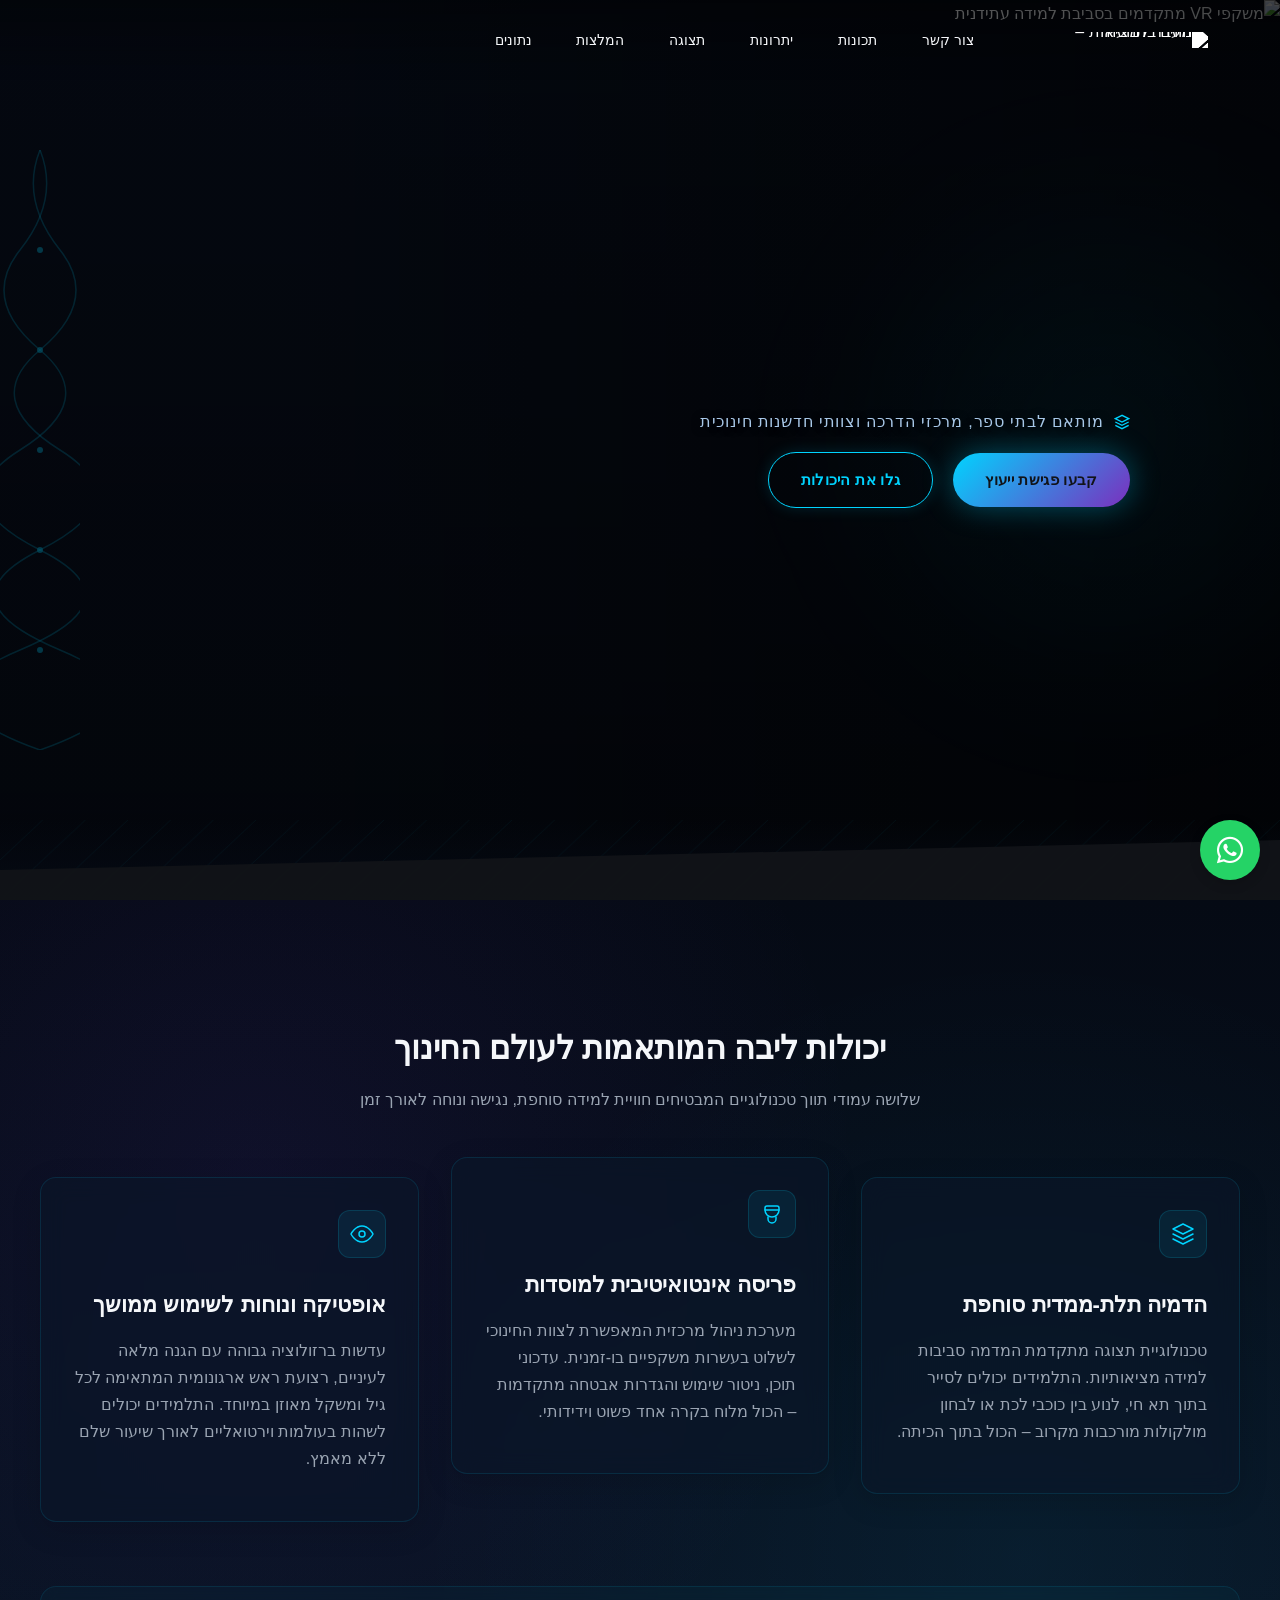
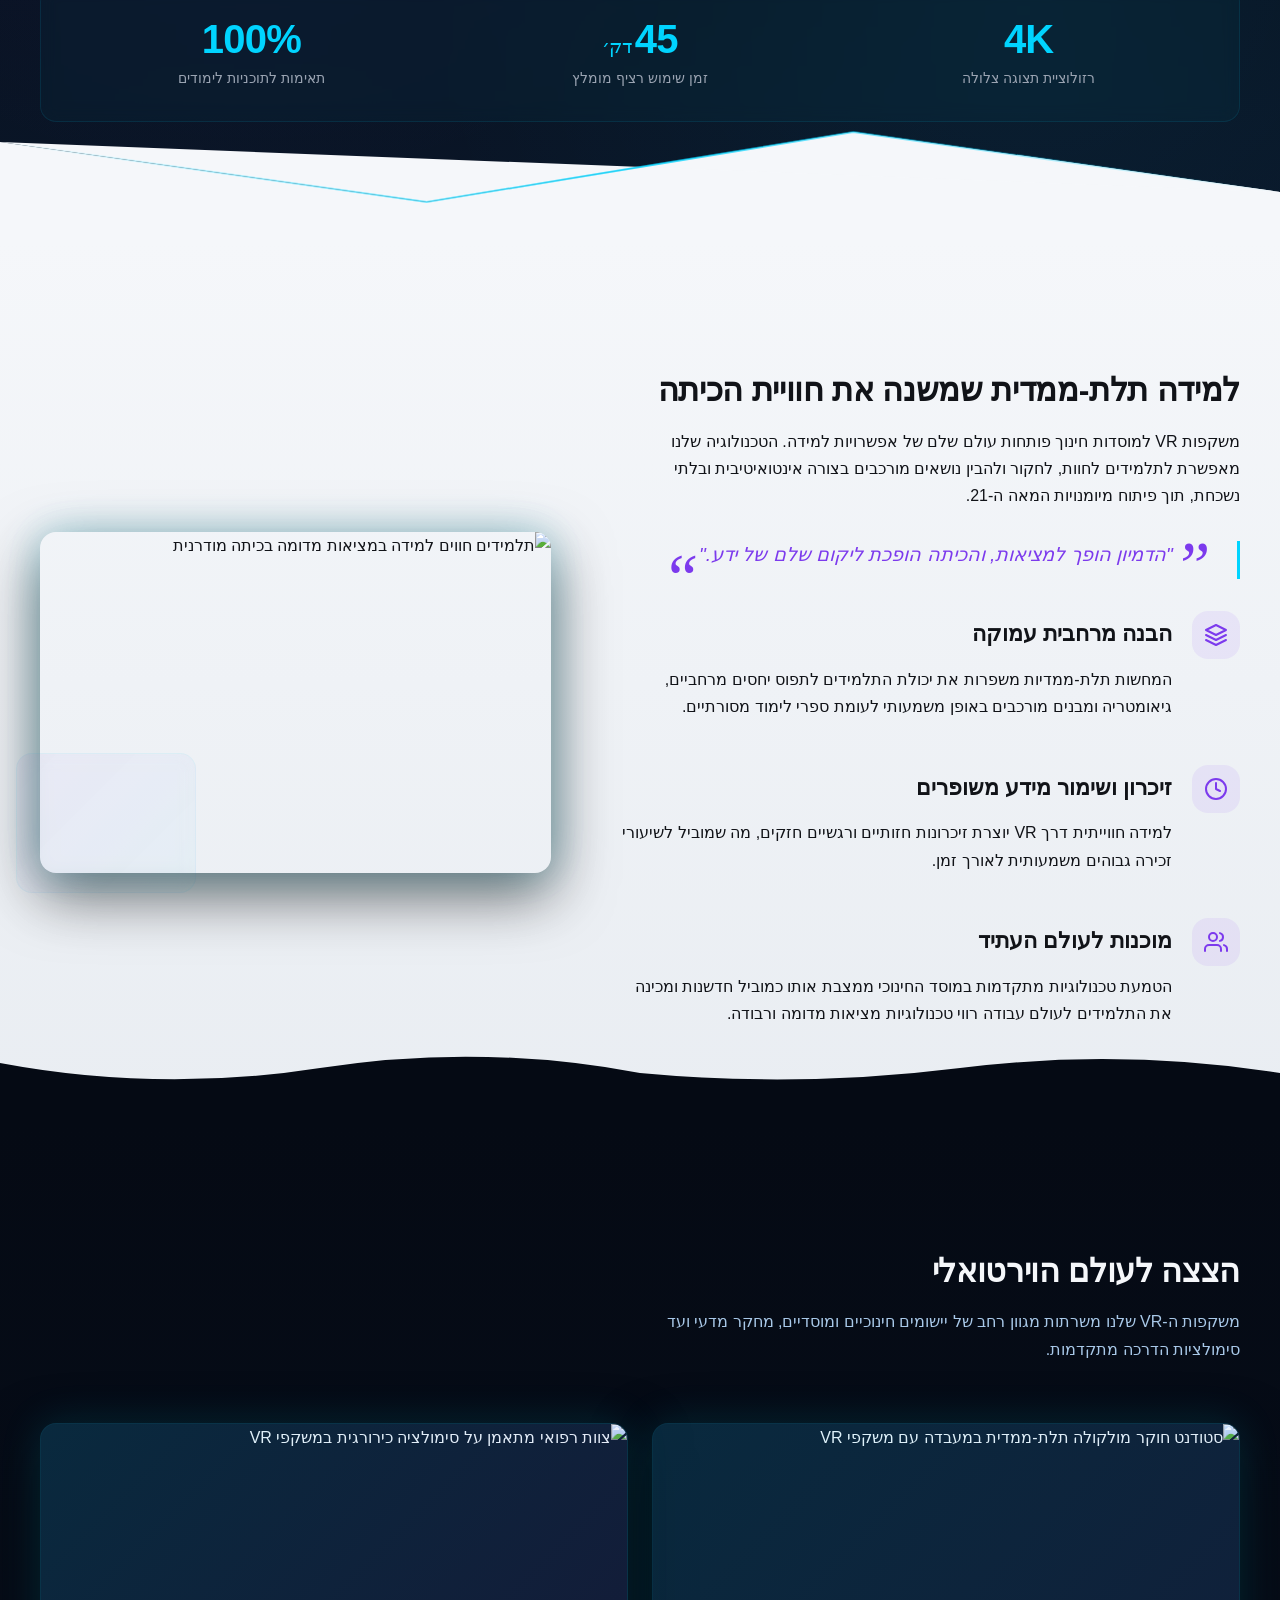
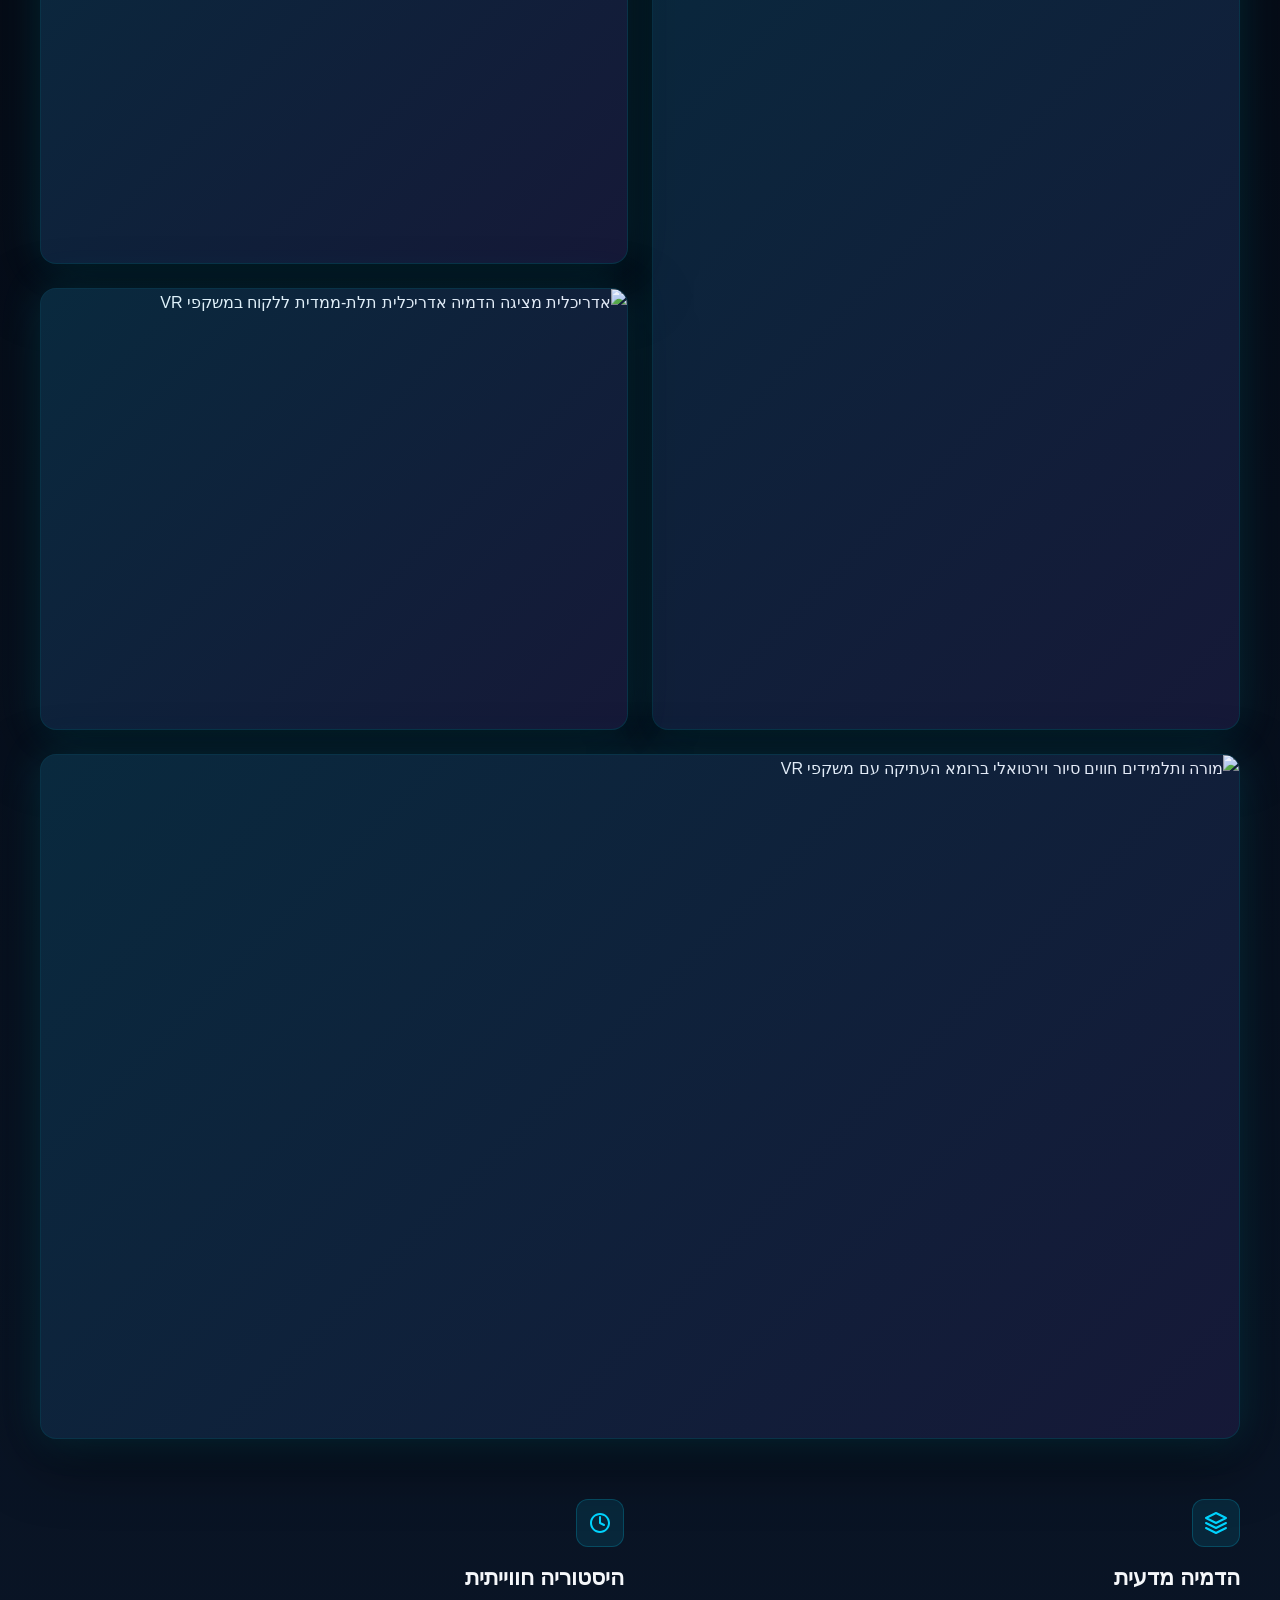
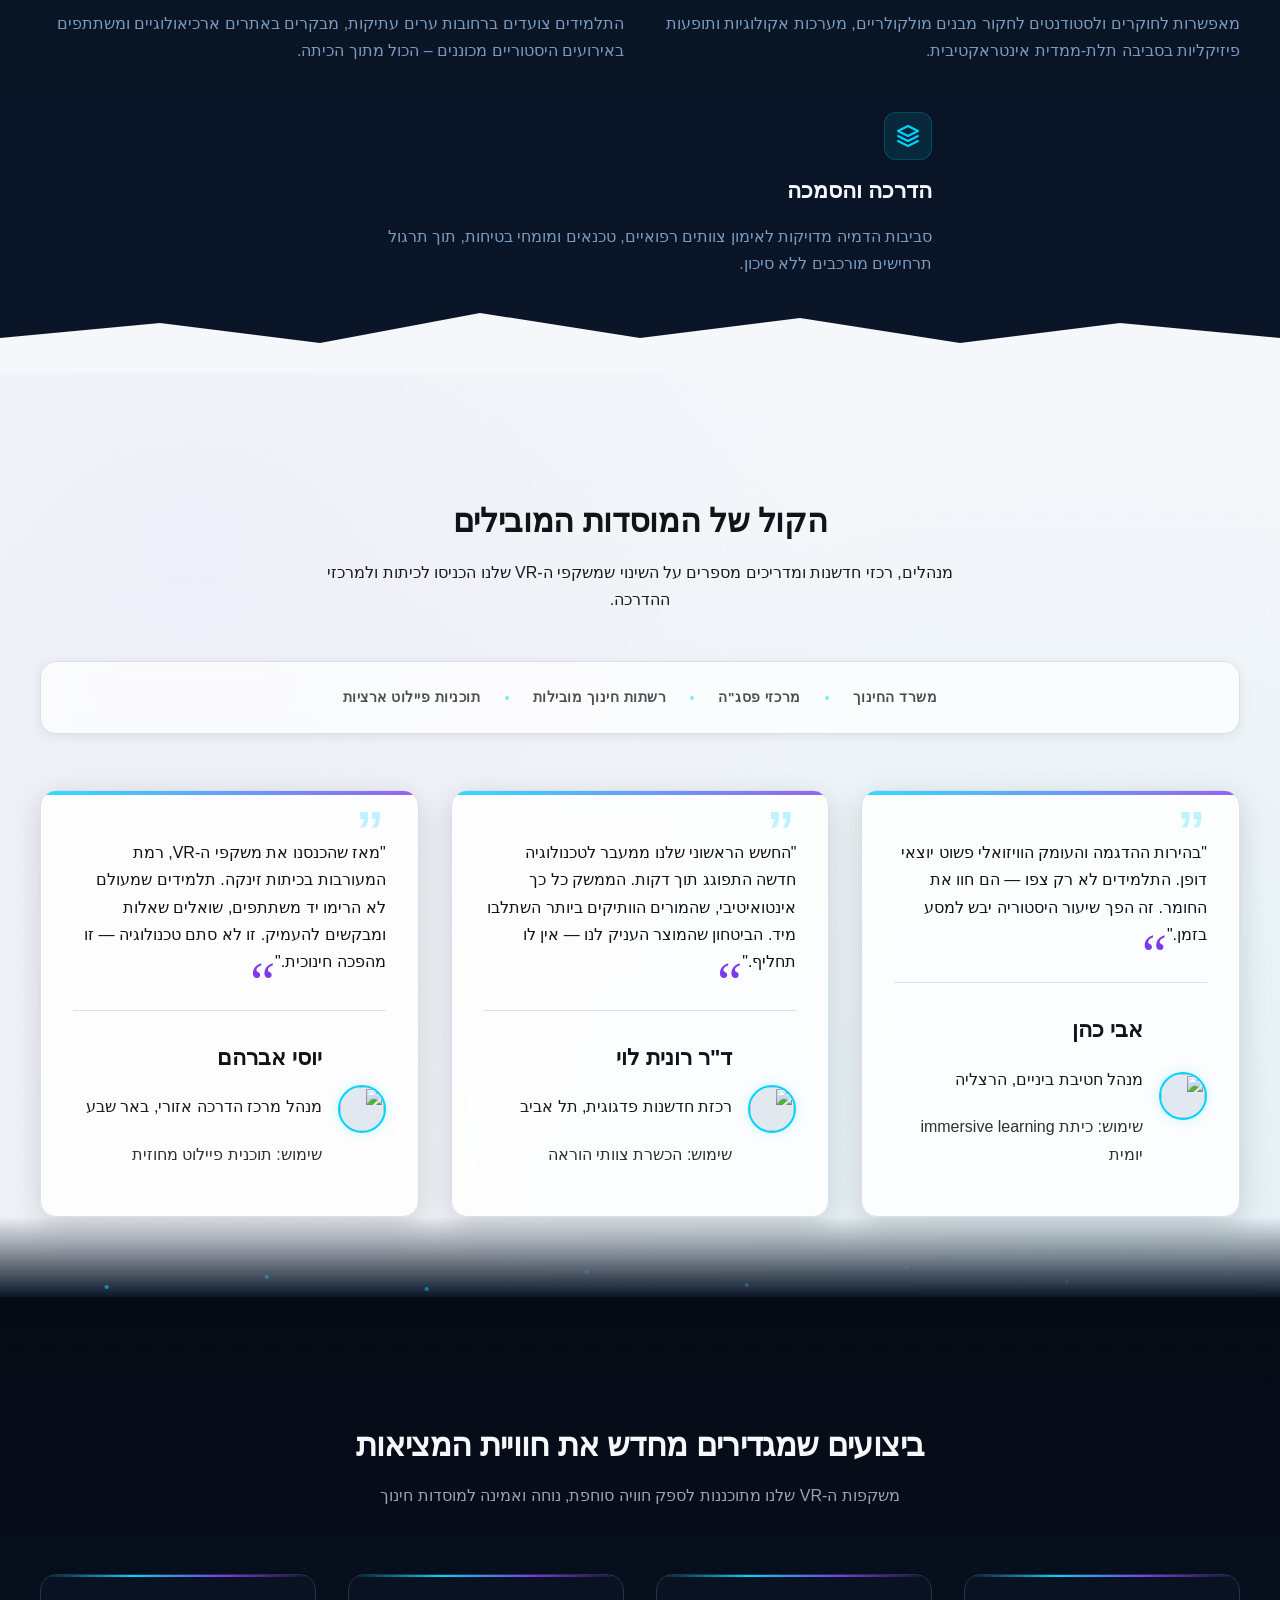
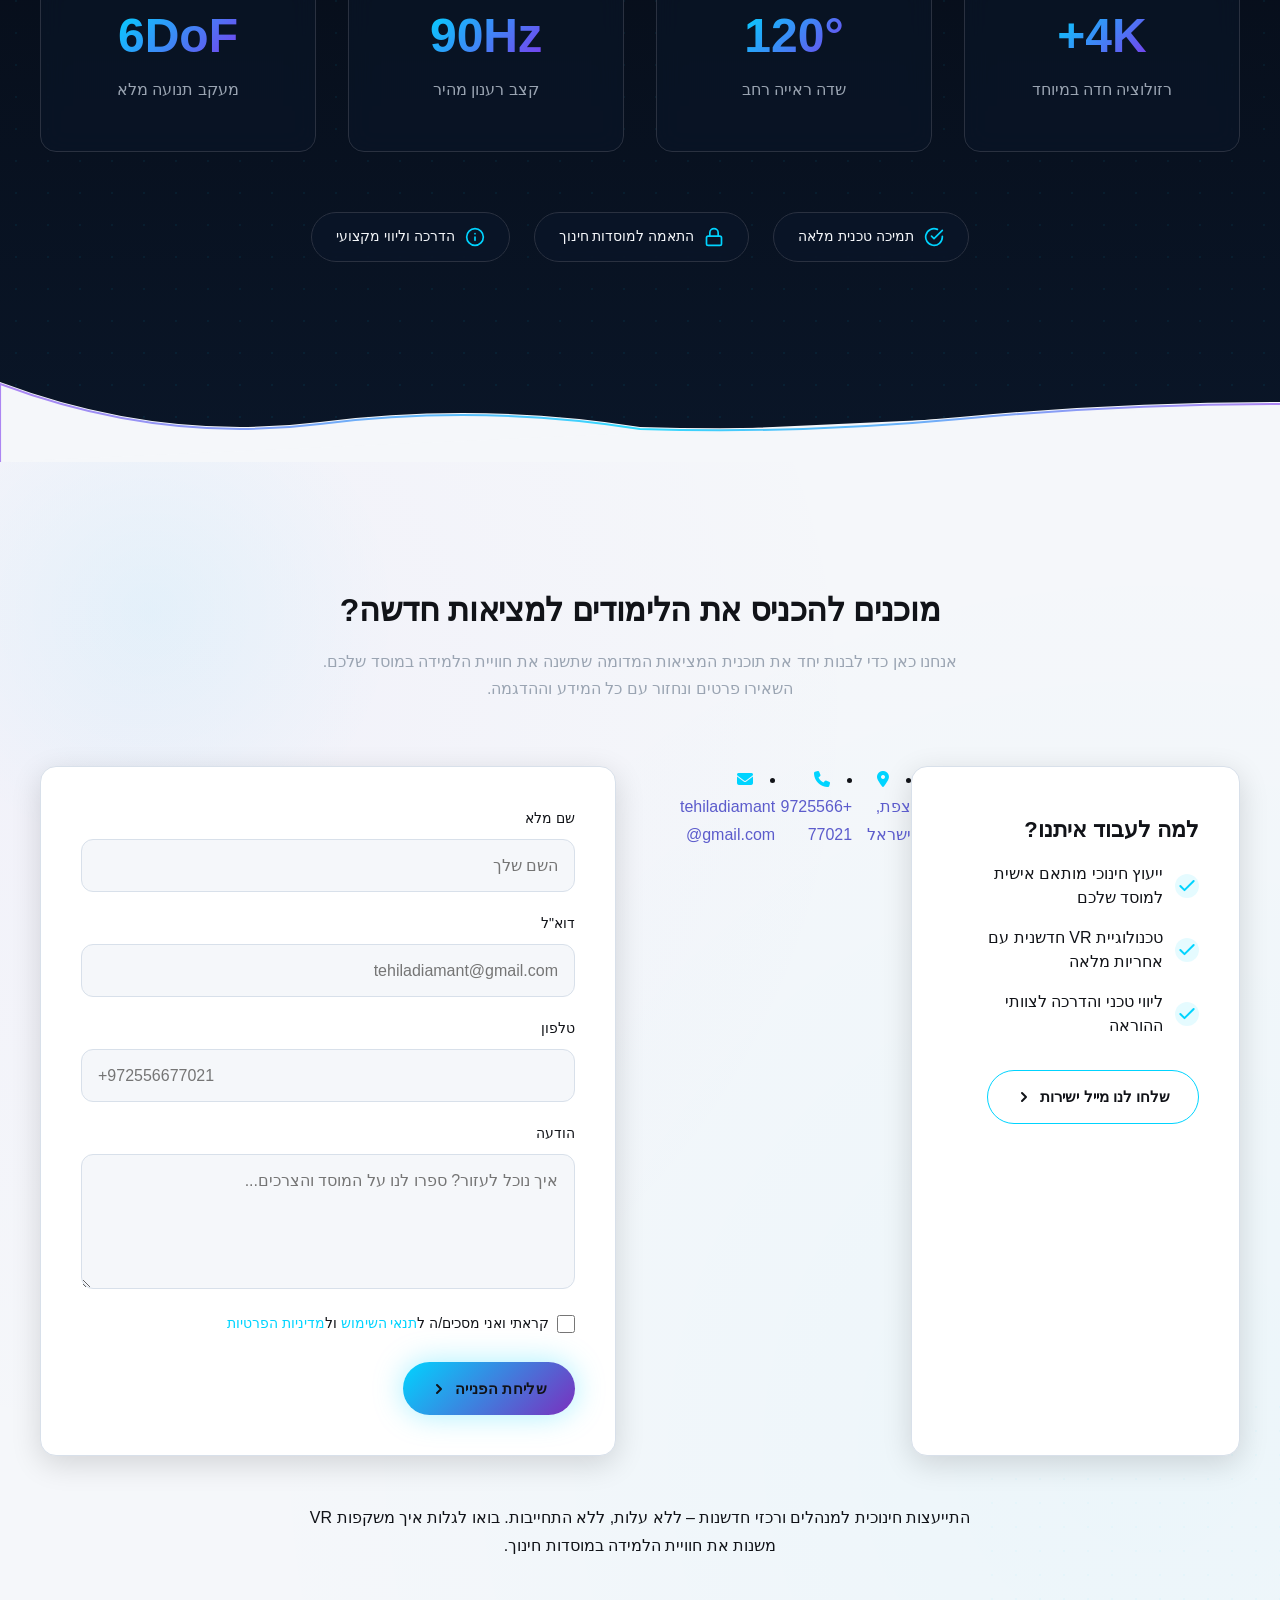
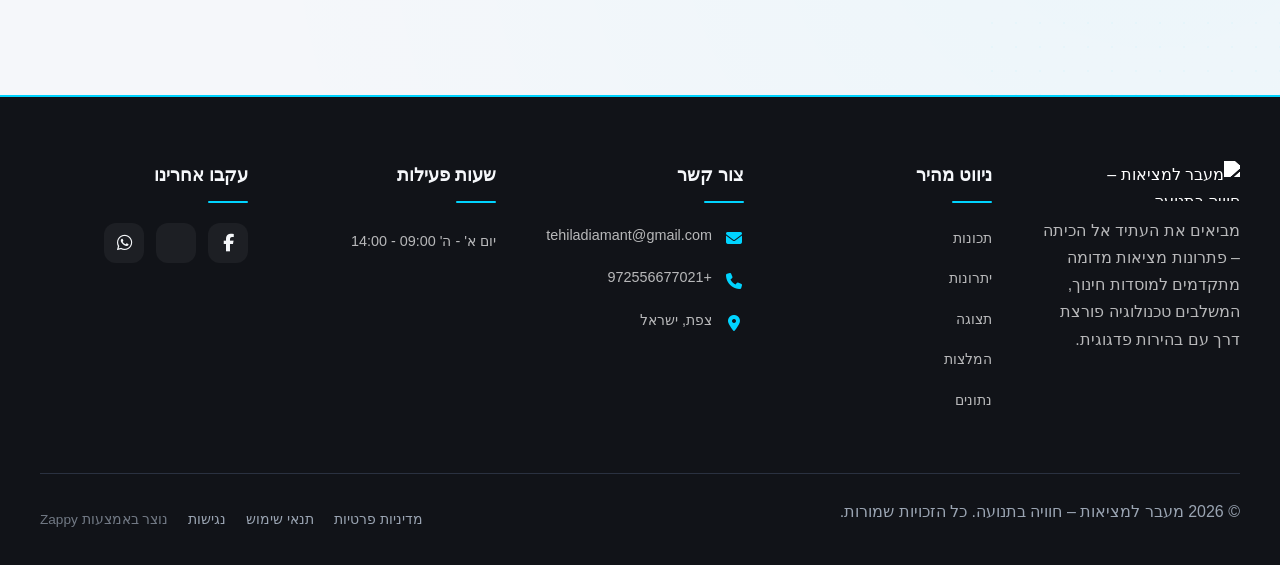
==== commit 19d17f4c: "Incremental sync: 1 page(s) — update_text" ====
--- a/public/index.html
+++ b/public/index.html
@@ -1 +1 @@
-<!doctype html><html dir="rtl" lang="he"><head><meta charset="UTF-8"><meta content="width=device-width,initial-scale=1" name="viewport"><meta content="index, follow" name="robots"><title>גלו עולמות חדשים עם משקפות VR למוסדות חינוך — מעבר למציאות – חוויה בתנועה</title><meta content="הכניסו את הכיתה לעידן הבא עם משקפות VR מתקדמות למוסדות חינוך. חוויות לימוד סוחפות, טכנולוגיה חדשנית ותמיכה מלאה. הצטרפו למהפכה החינוכית עוד היום!" name="description"><meta content="משקפות VR למוסדות חינוך, מציאות מדומה לחינוך, טכנולוגיה סוחפת, חוויית למידה וירטואלית, ציוד VR מתקדם" name="keywords"><link href="/assets/favicon.ico" rel="icon" type="image/x-icon"><link href="/assets/favicon-16x16.png" rel="icon" type="image/png" sizes="16x16"><link href="/assets/favicon-32x32.png" rel="icon" type="image/png" sizes="32x32"><link href="/assets/favicon-48x48.png" rel="icon" type="image/png" sizes="48x48"><link href="/assets/favicon-192x192.png" rel="icon" type="image/png" sizes="192x192"><link href="/assets/favicon-512x512.png" rel="icon" type="image/png" sizes="512x512"><link href="/assets/apple-touch-icon.png" rel="apple-touch-icon"><script>!function(){"use strict";var t="46383590-c034-4137-ba66-b614e3810ec2",e="https://api.zappy5.com/api/analytics/track",a=18e5,n=2592e6,o=!0,i=!0,r=!0;var s=function(){var e="zappy_visitor_"+t,a=null;try{if(a=localStorage.getItem(e)){var o=JSON.parse(a),i=Date.now();if(i-o.created<n)return o.lastSeen=i,localStorage.setItem(e,JSON.stringify(o)),o.id}}catch(t){console.warn("Zappy Analytics: LocalStorage not available")}var r="zv_"+Date.now()+"_"+Math.random().toString(36).substr(2,9);try{localStorage.setItem(e,JSON.stringify({id:r,created:Date.now(),lastSeen:Date.now()}))}catch(t){}return r}(),c=function(){var e="zappy_session_"+t,n=null;try{if(n=sessionStorage.getItem(e)){var o=JSON.parse(n),i=Date.now();if(i-o.timestamp<a)return o.timestamp=i,sessionStorage.setItem(e,JSON.stringify(o)),o.id}}catch(t){console.warn("Zappy Analytics: SessionStorage not available")}var r="zs_"+Date.now()+"_"+Math.random().toString(36).substr(2,9);try{sessionStorage.setItem(e,JSON.stringify({id:r,timestamp:Date.now()}))}catch(t){}return r}();function l(a,n){n=n||{};var o={website_id:t,event_type:a,page_path:window.location.pathname,referrer:document.referrer||"direct",visitor_id:s,session_id:c,metadata:n};if(navigator.sendBeacon){var i=new Blob([JSON.stringify(o)],{type:"application/json"});navigator.sendBeacon(e,i)}else fetch(e,{method:"POST",headers:{"Content-Type":"application/json"},body:JSON.stringify(o),keepalive:!0}).catch(function(t){console.warn("Zappy Analytics: Failed to track event",t)})}o&&l("pageview",{title:document.title,url:window.location.href}),i&&document.addEventListener("click",function(t){var e=t.target;if("BUTTON"===e.tagName||e.closest("button")){var a="BUTTON"===e.tagName?e:e.closest("button");l("click",{element:"button",text:a.textContent.trim().substring(0,100),id:a.id||null,class:a.className||null})}else if("A"===e.tagName||e.closest("a")){var n="A"===e.tagName?e:e.closest("a");l("navigation",{element:"link",text:n.textContent.trim().substring(0,100),href:n.href,external:n.hostname!==window.location.hostname})}},!0),r&&document.addEventListener("submit",function(t){var e=t.target;l("form_submit",{form_id:e.id||null,form_name:e.name||null,form_action:e.action||null,form_method:e.method||"GET"})},!0);var m=Date.now();window.addEventListener("beforeunload",function(){l("page_unload",{time_on_page:Math.floor((Date.now()-m)/1e3),page_path:window.location.pathname})}),window.zappyAnalytics={track:l,getVisitorId:function(){return s},getSessionId:function(){return c}}}()</script><meta content="גלו עולמות חדשים עם משקפות VR למוסדות חינוך — מעבר למציאות – חוויה בתנועה" property="og:title"><meta content="הכניסו את הכיתה לעידן הבא עם משקפות VR מתקדמות למוסדות חינוך. חוויות לימוד סוחפות, טכנולוגיה חדשנית ותמיכה מלאה. הצטרפו למהפכה החינוכית עוד היום!" property="og:description"><meta content="summary_large_image" name="twitter:card"><meta content="גלו עולמות חדשים עם משקפות VR למוסדות חינוך — מעבר למציאות – חוויה בתנועה" name="twitter:title"><meta content="הכניסו את הכיתה לעידן הבא עם משקפות VR מתקדמות למוסדות חינוך. חוויות לימוד סוחפות, טכנולוגיה חדשנית ותמיכה מלאה. הצטרפו למהפכה החינוכית עוד היום!" name="twitter:description"><meta content="website" property="og:type"><meta content="he_IL" property="og:locale"><link href="https://cdnjs.cloudflare.com/ajax/libs/font-awesome/6.4.0/css/all.min.css" rel="stylesheet"><style>.skip-link{position:absolute;top:0;left:0;transform:translateY(-200%);padding:12px 18px;background:var(--bg-dark,#1a1a1a);color:var(--text-light,#fff);font-weight:600;border-radius:0 0 8px 0;z-index:10000}.skip-link:focus{transform:none;outline:2px solid var(--ring,#fff);outline-offset:2px}:focus-visible{outline:2px solid var(--ring,currentColor);outline-offset:3px}</style><link href="/assets/favicon.ico" rel="icon" type="image/x-icon"><link href="/assets/favicon-16x16.png" rel="icon" type="image/png" sizes="16x16"><link href="/assets/favicon-32x32.png" rel="icon" type="image/png" sizes="32x32"><link href="/assets/favicon-48x48.png" rel="icon" type="image/png" sizes="48x48"><link href="/assets/favicon-192x192.png" rel="icon" type="image/png" sizes="192x192"><link href="/assets/favicon-512x512.png" rel="icon" type="image/png" sizes="512x512"><link href="/assets/apple-touch-icon.png" rel="apple-touch-icon"><link href="https://cdn.jsdelivr.net/npm/vanilla-cookieconsent@3/dist/cookieconsent.css" rel="stylesheet"><script src="https://cdn.jsdelivr.net/npm/vanilla-cookieconsent@3/dist/cookieconsent.umd.js"></script><script src="https://cdn.jsdelivr.net/gh/mickidum/acc_toolbar/acctoolbar/acctoolbar.min.js"></script><link href="/styles.css" rel="stylesheet"><script>window.ZAPPY_WEBSITE_ID="46383590-c034-4137-ba66-b614e3810ec2",window.ZAPPY_API_BASE="https://api.zappy5.com"</script><style id="zappy-dropdown-submenu-styles">#navMenu li:has(.sub-menu),.nav-menu li:has(.sub-menu),.navbar li:has(.sub-menu),nav li:has(.sub-menu){position:relative}#navMenu .sub-menu,.nav-menu .sub-menu,.navbar .sub-menu,nav .sub-menu{display:block!important;position:absolute!important;top:100%;left:0;min-width:220px;background:#fff;border-radius:8px;box-shadow:0 8px 25px rgba(0,0,0,.15);padding:8px 0;opacity:0;visibility:hidden;transform:translateY(10px);transition:all .3s ease;z-index:1000;list-style:none;pointer-events:none}#navMenu li:hover>.sub-menu,.nav-menu li:hover>.sub-menu,.navbar li:hover>.sub-menu,nav li:hover>.sub-menu{opacity:1!important;visibility:visible!important;transform:translateY(0)!important;pointer-events:auto!important}.sub-menu li{list-style:none;margin:0;padding:0}.sub-menu a{display:block!important;padding:10px 16px!important;color:var(--text-dark,#333)!important;font-weight:500;text-decoration:none;white-space:nowrap;transition:background-color .2s}.sub-menu .zappy-nav-child>a{padding-left:28px!important;font-size:.9em!important;opacity:.85!important}[dir=rtl] .sub-menu .zappy-nav-child>a,html[lang=ar] .sub-menu .zappy-nav-child>a,html[lang=he] .sub-menu .zappy-nav-child>a{padding-left:10px!important;padding-right:28px!important}.sub-menu .zappy-nav-parent>a{font-weight:600!important}.sub-menu a:hover{background-color:#f5f5f5}[dir=rtl] .nav-menu .sub-menu,[dir=rtl] .navbar .sub-menu,[dir=rtl] nav .sub-menu,html[lang=ar] .nav-menu .sub-menu,html[lang=ar] .navbar .sub-menu,html[lang=ar] nav .sub-menu,html[lang=he] .nav-menu .sub-menu,html[lang=he] .navbar .sub-menu,html[lang=he] nav .sub-menu{left:auto!important;right:0!important}.sub-menu:empty,.sub-menu:not(:has(li)):not(:has(> a)),.sub-menu:not(:has(li:not(.zappy-hidden-menu-item))):not(:has(> a)){display:none!important;opacity:0!important;visibility:hidden!important;pointer-events:none!important}li:has(.menu-group-title):hover>.sub-menu{opacity:1!important;visibility:visible!important;transform:translateY(0)!important;pointer-events:auto!important}#navMenu>li>.menu-group-title,.nav-menu>li>.menu-group-title{display:inline-block;padding:.5rem 1rem;cursor:default;user-select:none}@media (max-width:768px){#navMenu .sub-menu,.nav-menu .sub-menu,.navbar .sub-menu,nav .sub-menu{position:static!important;transform:none!important;box-shadow:none!important;background:0 0!important;max-height:0;overflow:hidden;opacity:0;visibility:hidden;transition:max-height .3s ease,opacity .3s ease;padding:0!important;border-radius:0!important}#navMenu .sub-menu.mobile-expanded,.nav-menu .sub-menu.mobile-expanded,.navbar .sub-menu.mobile-expanded{max-height:none!important;overflow-y:visible!important;opacity:1!important;visibility:visible!important;padding:8px 0 8px 16px!important}[dir=rtl] .sub-menu.mobile-expanded,html[lang=he] .sub-menu.mobile-expanded{padding:8px 16px 8px 0!important}#navMenu li:hover>.sub-menu,.nav-menu li:hover>.sub-menu,.navbar li:hover>.sub-menu,nav li:hover>.sub-menu{opacity:0;visibility:hidden;pointer-events:none}#navMenu li>.sub-menu.mobile-expanded,.nav-menu li>.sub-menu.mobile-expanded,.navbar li>.sub-menu.mobile-expanded,nav li>.sub-menu.mobile-expanded{opacity:1!important;visibility:visible!important;pointer-events:auto!important}#navMenu li:has(.sub-menu),.nav-menu li:has(.sub-menu),.navbar li:has(.sub-menu),nav li:has(.sub-menu){display:flex!important;flex-wrap:wrap!important;align-items:center!important;position:relative!important;min-height:44px!important}#navMenu li:has(.sub-menu)>a,.nav-menu li:has(.sub-menu)>a,.navbar li:has(.sub-menu)>a,nav li:has(.sub-menu)>a{flex:1!important;min-width:0!important}#navMenu li:has(.sub-menu)>.menu-group-title,.nav-menu li:has(.sub-menu)>.menu-group-title,.navbar li:has(.sub-menu)>.menu-group-title,nav li:has(.sub-menu)>.menu-group-title{flex:1!important;min-width:0!important;padding:0!important;line-height:inherit!important}#navMenu li:has(.sub-menu)>.sub-menu,.nav-menu li:has(.sub-menu)>.sub-menu,.navbar li:has(.sub-menu)>.sub-menu,nav li:has(.sub-menu)>.sub-menu{flex-basis:100%!important;width:100%!important}#navMenu li:has(.sub-menu)>a [class*=arrow],#navMenu li:has(.sub-menu)>a [class*=chevron],.nav-menu li:has(.sub-menu)>a .fa-angle-down,.nav-menu li:has(.sub-menu)>a .fa-chevron-down,.nav-menu li:has(.sub-menu)>a [class*=arrow],.nav-menu li:has(.sub-menu)>a [class*=chevron],nav li:has(.sub-menu)>a [class*=arrow],nav li:has(.sub-menu)>a [class*=chevron]{display:none!important;visibility:hidden!important}.mobile-submenu-toggle{display:flex!important;align-items:center!important;justify-content:center!important;width:44px!important;height:auto!important;background:0 0!important;border:none!important;cursor:pointer!important;color:var(--text-light)!important;position:static!important;flex-shrink:0!important;align-self:stretch!important;z-index:2!important;padding:0!important;margin:0!important}.mobile-submenu-toggle::after{content:''!important;width:0!important;height:0!important;border-left:6px solid transparent!important;border-right:6px solid transparent!important;border-top:7px solid currentColor!important;transition:transform .3s ease!important}.mobile-submenu-toggle.expanded::after{transform:rotate(180deg)!important}.sub-menu a{padding:10px 0!important;display:block!important;color:var(--text-light)!important;white-space:normal!important}.sub-menu .zappy-nav-child>a{padding-left:28px!important;font-size:.9em!important;opacity:.85!important}[dir=rtl] .sub-menu .zappy-nav-child>a,html[lang=ar] .sub-menu .zappy-nav-child>a,html[lang=he] .sub-menu .zappy-nav-child>a{padding-left:0!important;padding-right:28px!important}.sub-menu .zappy-nav-parent>a{font-weight:600!important}#navMenu.active,.nav-menu.active{max-width:100vw!important;overflow-x:hidden!important;box-sizing:border-box!important}.navbar .sub-menu li a,.zappy-products-dropdown .sub-menu a,nav.navbar .sub-menu li a{color:var(--text-light)!important}}@media (min-width:769px){.mobile-submenu-toggle{display:none!important}}</style><style id="zappy-widget-visibility">html[dir=rtl] .whatsapp-float{right:20px!important;left:auto!important}html:not([dir]) .whatsapp-float,html[dir=ltr] .whatsapp-float{left:20px!important;right:auto!important}html[dir=rtl] #mic-access-tool-general-button,html[dir=rtl] #mic-init-access-tool #mic-access-tool-general-button,html[dir=rtl] #mic-init-access-tool .mic-access-tool-general-button,html[dir=rtl] ._access-icon,html[dir=rtl] .mic-access-tool-general-button{left:20px!important;right:auto!important}html:not([dir]) #mic-access-tool-general-button,html:not([dir]) #mic-init-access-tool #mic-access-tool-general-button,html:not([dir]) #mic-init-access-tool .mic-access-tool-general-button,html:not([dir]) ._access-icon,html:not([dir]) .mic-access-tool-general-button,html[dir=ltr] #mic-access-tool-general-button,html[dir=ltr] #mic-init-access-tool #mic-access-tool-general-button,html[dir=ltr] #mic-init-access-tool .mic-access-tool-general-button,html[dir=ltr] ._access-icon,html[dir=ltr] .mic-access-tool-general-button{right:20px!important;left:auto!important}@media (max-width:768px){.whatsapp-float{display:flex!important}}@media (min-width:769px){.whatsapp-float{display:flex!important}}@media (max-width:768px){#mic-access-tool-general-button,#mic-init-access-tool #mic-access-tool-general-button,#mic-init-access-tool .mic-access-tool-general-button,._access-icon,.mic-access-tool-general-button{display:flex!important;visibility:visible!important;opacity:1!important;pointer-events:auto!important}#mic-access-tool-box.opened-mic-access-tool,#mic-init-access-tool #mic-access-tool-box.opened-mic-access-tool,.mic-access-tool-box.opened-mic-access-tool{visibility:visible!important;opacity:1!important;pointer-events:auto!important}}@media (min-width:769px){#mic-access-tool-general-button,#mic-init-access-tool #mic-access-tool-general-button,#mic-init-access-tool .mic-access-tool-general-button,._access-icon,.mic-access-tool-general-button{display:flex!important;visibility:visible!important;opacity:1!important;pointer-events:auto!important}#mic-access-tool-box.opened-mic-access-tool,#mic-init-access-tool #mic-access-tool-box.opened-mic-access-tool,.mic-access-tool-box.opened-mic-access-tool{visibility:visible!important;opacity:1!important;pointer-events:auto!important}}</style></head><body><a href="#main" class="skip-link">דלג לתוכן הראשי</a><nav class="navbar" dir="rtl"><button class="mobile-toggle" aria-label="Menu" id="mobileToggle"><svg viewBox="0 0 24 24" fill="none" height="24" width="24" class="hamburger-icon"><path d="M3 12h18M3 6h18M3 18h18" stroke="currentColor" stroke-width="2" stroke-linecap="round"></path></svg> <svg viewBox="0 0 24 24" fill="none" height="24" width="24" class="close-icon" style="display:none"><path d="M18 6L6 18M6 6l12 12" stroke="currentColor" stroke-width="2" stroke-linecap="round"></path></svg></button> <button class="phone-header-btn" aria-label="Call" data-phone="+972556677021"><svg viewBox="0 0 24 24" fill="currentColor" height="20" width="20"><path d="M22 16.92v3a2 2 0 0 1-2.18 2 19.79 19.79 0 0 1-8.63-3.07 19.5 19.5 0 0 1-6-6 19.79 19.79 0 0 1-3.07-8.67A2 2 0 0 1 4.11 2h3a2 2 0 0 1 2 1.72 12.84 12.84 0 0 0 .7 2.81 2 2 0 0 1-.45 2.11L8.09 9.91a16 16 0 0 0 6 6l1.27-1.27a2 2 0 0 1 2.11-.45 12.84 12.84 0 0 0 2.81.7A2 2 0 0 1 22 16.92z"></path></svg></button><div class="nav-container"><div class="nav-right-group"><div class="nav-brand"><a href="/" class="logo-link"><img alt="מעבר למציאות – חוויה בתנועה" src="/assets/site-----image-1.webp" class="logo"></a></div><ul class="nav-menu" id="navMenu"><li><a href="#hero">צור קשר</a></li><li><a href="#features">תכונות</a></li><li><a href="#benefits">יתרונות</a></li><li><a href="#showcase">תצוגה</a></li><li><a href="#testimonials">המלצות</a></li><li><a href="#stats">נתונים</a></li></ul></div><div class="nav-cta-container"></div></div></nav><script>window.addEventListener("load",function(){const e=document.querySelector(".navbar, nav, header");if(!e)return void console.log("[Navbar] Navbar element not found");let t=document.getElementById("mobileToggle")||document.querySelector(".mobile-toggle")||document.querySelector(".hamburger")||document.querySelector(".hamburger-menu")||document.querySelector(".menu-toggle")||document.querySelector(".burger-menu")||document.querySelector('[aria-label="Menu"]')||document.querySelector('[aria-label="תפריט"]');const o=document.querySelector(".phone-header-btn"),n=window.getComputedStyle(e);let r=n.backgroundColor;if(console.log("[Navbar] Initial navbar background:",r),"transparent"===r||"rgba(0, 0, 0, 0)"===r||r.startsWith("rgba")&&r.includes(", 0)")){const e=n.backgroundImage;if(e&&"none"!==e)console.log("[Navbar] Navbar has background image/gradient, using dark text"),r="rgb(240, 240, 240)";else{const e=window.getComputedStyle(document.body).backgroundColor;console.log("[Navbar] Navbar transparent, using body background:",e),r=e}}const a=r.match(/\d+/g);if(a&&a.length>=3){const e=(.299*parseInt(a[0])+.587*parseInt(a[1])+.114*parseInt(a[2]))/255;console.log("[Navbar] Mobile button colors preserved from Claude CSS (luminance:",e.toFixed(2)+")");const n=document.createElement("style");n.id="zappy-mobile-nav-fix";document.documentElement.lang;document.documentElement.dir,n.textContent='\n        /* Hide mobile buttons on desktop, show only on mobile */\n        @media (min-width: 769px) {\n          .mobile-toggle,\n          .phone-header-btn {\n            display: none !important;\n          }\n        }\n        \n        /* Show and position mobile buttons correctly on mobile */\n        @media (max-width: 768px) {\n          .navbar,\n          nav.navbar {\n            min-height: 70px !important;\n          }\n\n          .mobile-toggle,\n          .phone-header-btn {\n            position: absolute !important;\n            top: 0 !important;\n            bottom: 0 !important;\n            margin-top: auto !important;\n            margin-bottom: auto !important;\n            transform: none !important;\n            z-index: 1001 !important;\n            display: flex !important;\n            align-items: center !important;\n            justify-content: center !important;\n            width: 36px !important;\n            height: 36px !important;\n            border-radius: 50% !important;\n            border: none !important;\n            cursor: pointer !important;\n            padding: 6px !important;\n            background: none !important;\n            color: var(--nav-text, var(--text-light)) !important;\n            touch-action: manipulation !important;\n            -webkit-tap-highlight-color: transparent !important;\n          }\n\n          html[data-zappy-site-type="ecommerce"] .phone-header-btn,\n          body[data-zappy-site-type="ecommerce"] .phone-header-btn,\n          html[data-zappy-site-type="ecommerce"] header .phone-header-btn,\n          html[data-zappy-site-type="ecommerce"] nav .phone-header-btn {\n            display: none !important;\n            visibility: hidden !important;\n            width: 0 !important;\n            height: 0 !important;\n            min-width: 0 !important;\n            overflow: hidden !important;\n          }\n          \n          /* LTR positioning (default): hamburger LEFT, phone RIGHT */\n          html:not([dir="rtl"]):not([lang="he"]):not([lang="ar"]) .mobile-toggle,\n          html[dir="ltr"] .mobile-toggle {\n            left: 12px !important;\n            right: auto !important;\n          }\n          html:not([dir="rtl"]):not([lang="he"]):not([lang="ar"]) .phone-header-btn,\n          html[dir="ltr"] .phone-header-btn {\n            right: 12px !important;\n            left: auto !important;\n          }\n          \n          /* RTL positioning: hamburger RIGHT, phone LEFT */\n          html[dir="rtl"] .mobile-toggle,\n          html[lang="he"] .mobile-toggle,\n          html[lang="ar"] .mobile-toggle {\n            right: 12px !important;\n            left: auto !important;\n          }\n          html[dir="rtl"] .phone-header-btn,\n          html[lang="he"] .phone-header-btn,\n          html[lang="ar"] .phone-header-btn {\n            left: 12px !important;\n            right: auto !important;\n          }\n          \n          /* CRITICAL: Ensure nav-container has min-height on mobile */\n          /* All children are positioned absolutely/fixed on mobile, so height:auto collapses to 0 */\n          .nav-container {\n            min-height: 70px !important;\n            position: relative !important;\n          }\n          \n          /* Ensure SVG icons are properly sized and inherit color */\n          .mobile-toggle svg,\n          .phone-header-btn svg {\n            width: 24px !important;\n            height: 24px !important;\n            /* Don\'t force display - let JavaScript control hamburger/close toggle */\n          }\n          \n          /* Reset nav-cta-container on mobile - remove desktop box-shadow/padding */\n          /* that creates a visible ghost box when CTA button is hidden */\n          .nav-cta-container {\n            box-shadow: none !important;\n            padding: 0 !important;\n          }\n          \n          /* Hide nav-cta-container entirely on mobile when there\'s no lang-switcher */\n          /* (only the CTA button is inside, and it\'s hidden on mobile) */\n          .nav-cta-container:not(:has(.lang-switcher)) {\n            display: none !important;\n          }\n          \n          /* CRITICAL: Prevent hero image fade gradient from bleeding over headline text */\n          /* The .image-fade-gradient has bottom: -30px (extends below parent) */\n          /* On mobile stacked layout, this overlaps the h1 text below the image */\n          .hero-image-column {\n            overflow: hidden !important;\n          }\n          .image-fade-gradient {\n            bottom: 0 !important;\n          }\n          \n          /* Hide desktop language switcher on mobile - hamburger menu handles it */\n          /* High specificity to override stored CSS */\n          .lang-switcher,\n          .nav-cta-container .lang-switcher,\n          .nav-container .lang-switcher,\n          .navbar .lang-switcher,\n          .navbar .nav-cta-container .lang-switcher {\n            display: none !important;\n          }\n        }\n      ';const r=document.getElementById("zappy-mobile-nav-fix");r&&r.remove(),document.head.appendChild(n),console.log("[Navbar] Critical CSS injected for mobile nav positioning");const i=window.innerWidth<=768;if(t){const e=t.querySelector(".hamburger-icon"),o=t.querySelector(".close-icon");e&&(e.style.setProperty("width","24px","important"),e.style.setProperty("height","24px","important"),e.style.setProperty("display","block","important")),o&&(o.style.setProperty("width","24px","important"),o.style.setProperty("height","24px","important"),o.style.setProperty("display","none","important")),i?(t.style.setProperty("position","absolute","important"),t.style.setProperty("top","0","important"),t.style.setProperty("bottom","0","important"),t.style.setProperty("margin-top","auto","important"),t.style.setProperty("margin-bottom","auto","important"),t.style.setProperty("transform","none","important"),t.style.setProperty("z-index","1001","important"),t.style.removeProperty("left"),t.style.removeProperty("right"),console.log("[Navbar] Mobile toggle positioning applied (mobile viewport)")):(t.style.removeProperty("position"),t.style.removeProperty("top"),t.style.removeProperty("transform"),t.style.removeProperty("z-index"),t.style.removeProperty("left"),t.style.removeProperty("right"),console.log("[Navbar] Desktop viewport - cleared mobile toggle inline positioning"))}if(o){const e=o.querySelector("svg");e&&(e.style.width="24px",e.style.height="24px",e.setAttribute("width","24"),e.setAttribute("height","24")),i?(o.style.setProperty("position","absolute","important"),o.style.setProperty("top","0","important"),o.style.setProperty("bottom","0","important"),o.style.setProperty("margin-top","auto","important"),o.style.setProperty("margin-bottom","auto","important"),o.style.setProperty("transform","none","important"),o.style.setProperty("z-index","1001","important"),o.style.removeProperty("left"),o.style.removeProperty("right"),console.log("[Navbar] Phone button positioning applied (mobile viewport)")):(o.style.removeProperty("position"),o.style.removeProperty("top"),o.style.removeProperty("transform"),o.style.removeProperty("z-index"),o.style.removeProperty("left"),o.style.removeProperty("right"),console.log("[Navbar] Desktop viewport - cleared phone button inline positioning"))}}else console.log("[Navbar] Could not parse background color:",r);t=document.getElementById("mobileToggle")||document.querySelector(".mobile-toggle")||document.querySelector(".hamburger")||document.querySelector(".hamburger-menu")||document.querySelector(".menu-toggle")||document.querySelector(".burger-menu")||document.querySelector('[aria-label="Menu"]')||document.querySelector('[aria-label="תפריט"]');const i=document.getElementById("navMenu")||document.querySelector(".nav-menu")||document.querySelector(".nav-links")||document.querySelector("nav ul:not(.submenu)");if(!t||!i)return void console.log("[Navbar] Mobile toggle or menu not found:",{toggle:!!t,menu:!!i});i.id||(i.id="navMenu"),console.log("[Navbar] Initializing mobile menu...");const l=t.cloneNode(!0);t.parentNode.replaceChild(l,t);var s=0;function p(e){var t=Date.now();t-s<300||(s=t,function(e){e.preventDefault(),e.stopPropagation();const t=l.querySelector(".hamburger-icon"),o=l.querySelector(".close-icon");i.classList.contains("active")?(i.classList.remove("active"),t&&t.style.setProperty("display","block","important"),o&&o.style.setProperty("display","none","important"),document.body.style.overflow="",document.body.classList.remove("menu-open"),console.log("[Navbar] Menu closed")):(i.classList.add("active"),t&&t.style.setProperty("display","none","important"),o&&o.style.setProperty("display","block","important"),document.body.style.overflow="hidden",document.body.classList.add("menu-open"),console.log("[Navbar] Menu opened"))}(e))}l.addEventListener("click",p),l.addEventListener("touchend",p),document.addEventListener("keydown",function(e){if(("Escape"===e.key||"Esc"===e.key)&&i.classList.contains("active")){const e=l.querySelector(".hamburger-icon"),t=l.querySelector(".close-icon");i.classList.remove("active"),e&&e.style.setProperty("display","block","important"),t&&t.style.setProperty("display","none","important"),document.body.style.overflow="",document.body.classList.remove("menu-open"),console.log("[Navbar] Menu closed (Escape)")}}),i.querySelectorAll("a").forEach(function(e){e.addEventListener("click",function(){if("#"===this.getAttribute("href"))return;const e=l.querySelector(".hamburger-icon"),t=l.querySelector(".close-icon");i.classList.remove("active"),e&&e.style.setProperty("display","block","important"),t&&t.style.setProperty("display","none","important"),document.body.style.overflow="",document.body.classList.remove("menu-open"),console.log("[Navbar] Menu closed (link clicked)")})});var m=i.querySelectorAll(".dropdown-toggle");m.forEach(function(e){e.addEventListener("click",function(e){e.preventDefault(),e.stopPropagation();var t=this.closest(".nav-dropdown");t&&(t.parentNode.querySelectorAll(".nav-dropdown.open").forEach(function(e){e!==t&&e.classList.remove("open")}),t.classList.toggle("open"),console.log("[Navbar] Dropdown toggled:",t.classList.contains("open")?"open":"closed"))})}),document.addEventListener("click",function(e){e.target.closest(".nav-dropdown")||document.querySelectorAll(".nav-dropdown.open").forEach(function(e){e.classList.remove("open")})}),console.log("[Navbar] Dropdown handlers initialized for "+m.length+" dropdowns"),o&&o.addEventListener("click",function(){const e=document.querySelectorAll('a[href^="tel:"]'),t=e.length>0?e[0].getAttribute("href").replace("tel:",""):"+972556677021";window.location.href="tel:"+t,console.log("[Navbar] Phone button clicked")}),console.log("[Navbar] Mobile menu initialized successfully")})</script><main id="main"><section class="index-hero-section" data-band-index="0" data-layout-spec="בית-hero" id="hero" data-hero-type="fullscreen-scrim"><div class="index-hero-section__bg-wrapper" id="zappy-section-1"><div style="position:absolute !important;top:0px !important;left:0px !important;width:100% !important;height:100% !important;max-width:none !important;margin-left:0px !important;margin-right:0px !important;z-index:1 !important;overflow:hidden !important" data-element-id="img-1782738658529-3hz9ovejv" data-element-type="image" data-zappy-wrapper-margins-applied="true" data-zappy-zoom-clip="true" data-zappy-zoom-wrapper="true" data-zappy-zoom-wrapper-align="center" data-zappy-zoom-wrapper-width-mode="full"><img alt="משקפי VR מתקדמים בסביבת למידה עתידנית" src="/assets/site-index-hero-image-1.webp" data-context="Realistic premium VR headset in a low-lit educational environment, with students and an instructor softly visible in the depth of field, cinematic dark atmosphere, electric cyan edge glow on the headset contours, subtle ultraviolet bloom in the background" data-placeholder="index-hero-image-1" height="600" loading="eager" width="1200" data-element-id="img-1782738658529-3hz9ovejv" data-element-type="image" data-zappy-object-position="50% 50%" data-zappy-zoom="1" style="object-position:50% 50% !important;position:absolute !important;margin:0px !important;left:0% !important;top:0% !important;width:100% !important;height:100% !important;max-width:none !important;max-height:none !important;display:block !important;object-fit:cover !important" class="index-hero-section__bg-image" data-hero-background="true" data-hero-bg="true" fetchpriority="high"></div></div><div class="index-hero-section__scrim" id="zappy-section-2" aria-hidden="true"></div><div class="index-hero-section__glow-orb" id="zappy-section-3" aria-hidden="true"></div><svg viewBox="0 0 80 600" xmlns="http://www.w3.org/2000/svg" aria-hidden="true" data-no-icon-edit="true" class="index-hero-section__dna-helix"><path d="M40,0 Q20,50 60,100 T40,200 T60,300 T40,400 T60,500 T40,600" stroke="#00D4FF" stroke-width="1.5" fill="none" opacity="0.35"></path><path d="M40,0 Q60,50 20,100 T40,200 T20,300 T40,400 T20,500 T40,600" stroke="#00D4FF" stroke-width="1.5" fill="none" opacity="0.35"></path><circle cx="40" cy="100" r="3" fill="#00D4FF" opacity="0.6"></circle><circle cx="40" cy="200" r="3" fill="#00D4FF" opacity="0.6"></circle><circle cx="40" cy="300" r="3" fill="#00D4FF" opacity="0.6"></circle><circle cx="40" cy="400" r="3" fill="#00D4FF" opacity="0.6"></circle><circle cx="40" cy="500" r="3" fill="#00D4FF" opacity="0.6"></circle></svg><div class="index-hero-section__overlay" id="zappy-section-4"><h1 style="text-align:center" class="index-hero-section__headline"></h1><h1 style="text-align:center;color:rgb(245, 247, 250) !important"><span style="letter-spacing:-0.02em;font-weight:normal"><span style="color:#ffffff !important"><span style="color:#ffffff !important"><span style="color:#ffffff !important"><span style="color:#f5f5dc !important"><span style="color:#e5e5e5 !important">משקפי VR — השער ללמידה סוחפת</span><h3 class="index-hero-section__subtitle" data-element-id="move-1782743553522-pb0e6ycr" style="text-align:center">חוויית תלת-ממד מתקדמת לכיתות לימוד, מרחבי הדרכה ותוכניות טכנולוגיות. אנחנו מביאים את העתיד אל מוסדות החינוך.</h3><br><br></span></span></span></span></span></h1><p class="index-hero-section__trust-line"><span class="index-hero-section__trust-icon" aria-hidden="true"><svg viewBox="0 0 24 24" fill="none" data-element-type="icon" data-icon-type="svg" height="16" width="16" stroke="currentColor" stroke-width="2" style="cursor:pointer"><path d="M12 2L2 7l10 5 10-5-10-5z"></path><path d="M2 17l10 5 10-5"></path><path d="M2 12l10 5 10-5"></path></svg> </span>מותאם לבתי ספר, מרכזי הדרכה וצוותי חדשנות חינוכית</p><div class="index-hero-section__cta-group" id="zappy-section-5"><a href="#contact" class="index-hero-section__btn index-hero-section__btn--primary" data-element-id="btn-1782738658526-xrclppa83" data-element-type="button" data-native-element="true" style="color:rgb(17, 19, 24) !important;outline:none">קבעו פגישת ייעוץ</a> <a href="#features" class="index-hero-section__btn index-hero-section__btn--secondary" data-element-id="btn-1782738658526-s1nattjx3" data-element-type="button" data-native-element="true" style="outline:none">גלו את היכולות</a></div></div><div class="index-hero-section__divider-wrapper" id="zappy-section-6"><svg viewBox="0 0 1200 80" xmlns="http://www.w3.org/2000/svg" aria-hidden="true" data-no-icon-edit="true" preserveAspectRatio="none"><defs><linearGradient id="index-hero-divider-grad" x1="0%" x2="0%" y1="0%" y2="100%"><stop offset="0%" stop-color="#050A14" stop-opacity="0"></stop><stop offset="100%" stop-color="#050A14" stop-opacity="1"></stop></linearGradient><pattern height="40" id="index-hero-grid" patternUnits="userSpaceOnUse" width="40"><line x1="0" x2="40" y1="40" y2="0" opacity="0.08" stroke="#00D4FF" stroke-width="0.5"></line></pattern></defs><rect height="80" width="1200" x="0" y="0" fill="url(#index-hero-divider-grad)"></rect><rect height="80" width="1200" x="0" y="0" fill="url(#index-hero-grid)"></rect><path d="M0,80 L0,50 L1200,20 L1200,80 Z" fill="var(--bg-dark)" opacity="0.95"></path></svg></div></section><section class="index-features-section" data-band-index="1" data-layout-spec="בית-features" id="features"><div class="index-features-section__container" id="zappy-section-8"><div class="index-features-section__intro" id="zappy-section-9"><h2 class="index-features-section__title">יכולות ליבה המותאמות לעולם החינוך</h2><p class="index-features-section__subtitle">שלושה עמודי תווך טכנולוגיים המבטיחים חוויית למידה סוחפת, נגישה ונוחה לאורך זמן</p></div><div class="index-features-section__cards-grid" id="zappy-section-10"><div class="index-features-section__card" id="zappy-section-11"><div class="index-features-section__card-icon-wrapper" id="zappy-section-12"><svg viewBox="0 0 24 24" fill="none" data-element-type="icon" data-icon-type="svg" xmlns="http://www.w3.org/2000/svg" class="index-features-section__card-icon"><path d="M12 2L2 7L12 12L22 7L12 2Z" stroke="currentColor" stroke-width="1.5" stroke-linecap="round" stroke-linejoin="round"></path><path d="M2 17L12 22L22 17" stroke="currentColor" stroke-width="1.5" stroke-linecap="round" stroke-linejoin="round"></path><path d="M2 12L12 17L22 12" stroke="currentColor" stroke-width="1.5" stroke-linecap="round" stroke-linejoin="round"></path></svg></div><h3 class="index-features-section__card-title">הדמיה תלת-ממדית סוחפת</h3><p class="index-features-section__card-text">טכנולוגיית תצוגה מתקדמת המדמה סביבות למידה מציאותיות. התלמידים יכולים לסייר בתוך תא חי, לנוע בין כוכבי לכת או לבחון מולקולות מורכבות מקרוב – הכול בתוך הכיתה.</p></div><div class="index-features-section__card index-features-section__card--elevated" id="zappy-section-13"><div class="index-features-section__card-icon-wrapper" id="zappy-section-14"><svg viewBox="0 0 24 24" fill="none" data-element-type="icon" data-icon-type="svg" xmlns="http://www.w3.org/2000/svg" class="index-features-section__card-icon"><path d="M12 15C15.866 15 19 11.866 19 8V6C19 4.89543 18.1046 4 17 4H7C5.89543 4 5 4.89543 5 6V8C5 11.866 8.13401 15 12 15Z" stroke="currentColor" stroke-width="1.5" stroke-linecap="round" stroke-linejoin="round"></path><path d="M8 15V17C8 19.2091 9.79086 21 12 21V21C14.2091 21 16 19.2091 16 17V15" stroke="currentColor" stroke-width="1.5" stroke-linecap="round" stroke-linejoin="round"></path><path d="M5 8H19" stroke="currentColor" stroke-width="1.5" stroke-linecap="round"></path></svg></div><h3 class="index-features-section__card-title">פריסה אינטואיטיבית למוסדות</h3><p class="index-features-section__card-text">מערכת ניהול מרכזית המאפשרת לצוות החינוכי לשלוט בעשרות משקפיים בו-זמנית. עדכוני תוכן, ניטור שימוש והגדרות אבטחה מתקדמות – הכול מלוח בקרה אחד פשוט וידידותי.</p></div><div class="index-features-section__card" id="zappy-section-15"><div class="index-features-section__card-icon-wrapper" id="zappy-section-16"><svg viewBox="0 0 24 24" fill="none" data-element-type="icon" data-icon-type="svg" xmlns="http://www.w3.org/2000/svg" class="index-features-section__card-icon"><path d="M1 12C1 12 5 4 12 4C19 4 23 12 23 12C23 12 19 20 12 20C5 20 1 12 1 12Z" stroke="currentColor" stroke-width="1.5" stroke-linecap="round" stroke-linejoin="round"></path><circle cx="12" cy="12" r="3" stroke="currentColor" stroke-width="1.5"></circle></svg></div><h3 class="index-features-section__card-title">אופטיקה ונוחות לשימוש ממושך</h3><p class="index-features-section__card-text">עדשות ברזולוציה גבוהה עם הגנה מלאה לעיניים, רצועת ראש ארגונומית המתאימה לכל גיל ומשקל מאוזן במיוחד. התלמידים יכולים לשהות בעולמות וירטואליים לאורך שיעור שלם ללא מאמץ.</p></div></div><div class="index-features-section__tech-strip" id="zappy-section-17"><div class="index-features-section__tech-item" id="zappy-section-18"><span class="index-features-section__tech-number">4K</span> <span class="index-features-section__tech-label">רזולוציית תצוגה צלולה</span></div><div class="index-features-section__tech-item" id="zappy-section-19"><span class="index-features-section__tech-number">45<span class="index-features-section__tech-unit">דק׳</span></span> <span class="index-features-section__tech-label">זמן שימוש רציף מומלץ</span></div><div class="index-features-section__tech-item" id="zappy-section-20"><span class="index-features-section__tech-number">100%</span> <span class="index-features-section__tech-label">תאימות לתוכניות לימודים</span></div></div></div><div class="index-features-section__divider-wrapper" id="zappy-section-21"><svg viewBox="0 0 1200 120" xmlns="http://www.w3.org/2000/svg" aria-hidden="true" data-no-icon-edit="true" preserveAspectRatio="none"><defs><linearGradient id="index-features-neon-line" x1="0%" x2="100%" y1="0%" y2="0%"><stop offset="0%" stop-color="var(--secondary)" stop-opacity="0"></stop><stop offset="50%" stop-color="var(--secondary)" stop-opacity="0.8"></stop><stop offset="100%" stop-color="var(--secondary)" stop-opacity="0"></stop></linearGradient></defs><path d="M0,120 L0,20 L400,80 L800,10 L1200,70 L1200,120 Z" fill="#F5F7FA"></path><path d="M0,20 L400,80 L800,10 L1200,70" stroke="url(#index-features-neon-line)" stroke-width="2" fill="#F5F7FA" vector-effect="non-scaling-stroke"></path></svg></div></section><section class="index-benefits-section" data-band-index="2" data-layout-spec="בית-benefits" id="benefits"><div class="index-benefits-section__container" id="zappy-section-23"><div class="index-benefits-section__content" id="zappy-section-24"><h2 class="index-benefits-section__heading">למידה תלת-ממדית שמשנה את חוויית הכיתה</h2><p class="index-benefits-section__intro">משקפות VR למוסדות חינוך פותחות עולם שלם של אפשרויות למידה. הטכנולוגיה שלנו מאפשרת לתלמידים לחוות, לחקור ולהבין נושאים מורכבים בצורה אינטואיטיבית ובלתי נשכחת, תוך פיתוח מיומנויות המאה ה-21.</p><blockquote class="index-benefits-section__highlight">"הדמיון הופך למציאות, והכיתה הופכת ליקום שלם של ידע."</blockquote><ul class="index-benefits-section__benefits-list"><li class="index-benefits-section__benefit-item"><div class="index-benefits-section__benefit-icon-wrapper" id="zappy-section-25"><svg viewBox="0 0 24 24" fill="none" data-element-type="icon" data-icon-type="svg" xmlns="http://www.w3.org/2000/svg" class="index-benefits-section__benefit-icon" stroke="currentColor" stroke-linecap="round" stroke-linejoin="round" stroke-width="2"><path d="M12 2L2 7l10 5 10-5-10-5zM2 17l10 5 10-5M2 12l10 5 10-5"></path></svg></div><div class="index-benefits-section__benefit-text" id="zappy-section-26"><h3 class="index-benefits-section__benefit-title">הבנה מרחבית עמוקה</h3><p class="index-benefits-section__benefit-desc">המחשות תלת-ממדיות משפרות את יכולת התלמידים לתפוס יחסים מרחביים, גיאומטריה ומבנים מורכבים באופן משמעותי לעומת ספרי לימוד מסורתיים.</p></div></li><li class="index-benefits-section__benefit-item"><div class="index-benefits-section__benefit-icon-wrapper" id="zappy-section-27"><svg viewBox="0 0 24 24" fill="none" data-element-type="icon" data-icon-type="svg" xmlns="http://www.w3.org/2000/svg" class="index-benefits-section__benefit-icon" stroke="currentColor" stroke-linecap="round" stroke-linejoin="round" stroke-width="2"><circle cx="12" cy="12" r="10"></circle><path d="M12 6v6l4 2"></path></svg></div><div class="index-benefits-section__benefit-text" id="zappy-section-28"><h3 class="index-benefits-section__benefit-title">זיכרון ושימור מידע משופרים</h3><p class="index-benefits-section__benefit-desc">למידה חווייתית דרך VR יוצרת זיכרונות חזותיים ורגשיים חזקים, מה שמוביל לשיעורי זכירה גבוהים משמעותית לאורך זמן.</p></div></li><li class="index-benefits-section__benefit-item"><div class="index-benefits-section__benefit-icon-wrapper" id="zappy-section-29"><svg viewBox="0 0 24 24" fill="none" data-element-type="icon" data-icon-type="svg" xmlns="http://www.w3.org/2000/svg" class="index-benefits-section__benefit-icon" stroke="currentColor" stroke-linecap="round" stroke-linejoin="round" stroke-width="2"><path d="M17 21v-2a4 4 0 0 0-4-4H5a4 4 0 0 0-4 4v2"></path><circle cx="9" cy="7" r="4"></circle><path d="M23 21v-2a4 4 0 0 0-3-3.87"></path><path d="M16 3.13a4 4 0 0 1 0 7.75"></path></svg></div><div class="index-benefits-section__benefit-text" id="zappy-section-30"><h3 class="index-benefits-section__benefit-title">מוכנות לעולם העתיד</h3><p class="index-benefits-section__benefit-desc">הטמעת טכנולוגיות מתקדמות במוסד החינוכי ממצבת אותו כמוביל חדשנות ומכינה את התלמידים לעולם עבודה רווי טכנולוגיות מציאות מדומה ורבודה.</p></div></li></ul></div><div class="index-benefits-section__media" id="zappy-section-31"><div class="index-benefits-section__image-wrapper" id="zappy-section-32"><img alt="תלמידים חווים למידה במציאות מדומה בכיתה מודרנית" src="/assets/site-index-benefits-image-1.webp" data-context="A bright, authentic classroom setting with diverse teenage students wearing modern, sleek VR headsets, engaged in a collaborative learning activity. A teacher stands nearby, guiding the session. The room has large windows with natural light and educational posters on the walls. The mood is focused, curious, and institutional, not gaming-oriented." data-placeholder="index-benefits-image-1" height="400" loading="lazy" width="600" decoding="async" class="index-benefits-section__image"><div class="index-benefits-section__decorative-tile" id="zappy-section-33" aria-hidden="true"></div></div></div></div><div class="index-benefits-section__divider-wrapper" id="zappy-section-34"><svg viewBox="0 0 1200 80" xmlns="http://www.w3.org/2000/svg" aria-hidden="true" data-no-icon-edit="true" preserveAspectRatio="none"><defs><linearGradient id="benefits-wave-grad" x1="0%" x2="0%" y1="0%" y2="100%"><stop offset="0%" stop-color="var(--bg-light)" stop-opacity="0"></stop><stop offset="100%" stop-color="var(--bg-dark)" stop-opacity="1"></stop></linearGradient></defs><path d="M0,80 L0,20 Q150,50 300,25 T600,30 Q750,45 900,25 T1200,30 L1200,80 Z" fill="#050A14"></path></svg></div></section><section class="index-showcase-section" data-band-index="3" data-layout-spec="בית-showcase" id="showcase"><div class="index-showcase-section__container" id="zappy-section-36"><div class="index-showcase-section__header" id="zappy-section-37"><h2 class="index-showcase-section__title">הצצה לעולם הוירטואלי</h2><p class="index-showcase-section__subtitle">משקפות ה-VR שלנו משרתות מגוון רחב של יישומים חינוכיים ומוסדיים, מחקר מדעי ועד סימולציות הדרכה מתקדמות.</p></div><div class="zappy-preserve-css-grid index-showcase-section__gallery" id="zappy-section-38" data-original-gap="24px" data-original-item-width="588" data-zappy-auto-grid="true" data-zappy-explicit-columns="true" style="display:grid;--zappy-grid-cols:repeat(auto-fit, minmax(min(100%, 282px), 1fr));grid-template-columns:repeat(auto-fit, minmax(min(100%, 282px), 1fr));align-items:stretch !important"><div class="index-showcase-section__gallery-item index-showcase-section__gallery-item--large" id="zappy-section-39" data-grid-item-index="0"><img alt="סטודנט חוקר מולקולה תלת-ממדית במעבדה עם משקפי VR" src="/assets/site-index-showcase-image-1.webp" data-context="A student wearing sleek VR glasses in a modern science lab, interacting with a 3D holographic model of a molecule, moody low-light photography with cyan edge lighting, premium showroom atmosphere" data-placeholder="index-showcase-image-1" height="400" loading="lazy" width="600" decoding="async" data-element-id="img-1782741851640-con89vhpx" data-element-type="image"><div class="index-showcase-section__img-overlay" id="zappy-section-40"></div></div><div class="index-showcase-section__gallery-item index-showcase-section__gallery-item--medium" id="zappy-section-41" data-grid-item-index="1"><img alt="צוות רפואי מתאמן על סימולציה כירורגית במשקפי VR" src="/assets/site-index-showcase-image-2.webp" data-context="A group of surgeons in an operating room using VR headsets for a pre-surgery simulation, holographic cyan overlays showing anatomical data, dramatic lighting" data-placeholder="index-showcase-image-2" height="300" loading="lazy" width="400" decoding="async" data-element-id="img-1782741851640-kxqcvecop" data-element-type="image"><div class="index-showcase-section__img-overlay" id="zappy-section-42"></div></div><div class="index-showcase-section__gallery-item index-showcase-section__gallery-item--medium" id="zappy-section-43" data-grid-item-index="2"><img alt="אדריכלית מציגה הדמיה אדריכלית תלת-ממדית ללקוח במשקפי VR" src="/assets/site-index-showcase-image-3.webp" data-context="An architect and client walking through a photorealistic 3D rendering of a building under construction, wearing VR glasses, futuristic office environment with cyan ambient light" data-placeholder="index-showcase-image-3" height="300" loading="lazy" width="400" decoding="async" data-element-id="img-1782741851640-g5r0bf01n" data-element-type="image"><div class="index-showcase-section__img-overlay" id="zappy-section-44"></div></div><div class="index-showcase-section__gallery-item index-showcase-section__gallery-item--wide" id="zappy-section-45" data-grid-item-index="3"><div style="position:relative !important;overflow:hidden !important;width:1222px !important;max-width:100% !important;margin-left:auto !important;margin-right:auto !important;height:683px !important;display:block !important" data-element-id="img-1782741851640-zu7nbd5cl" data-element-type="image" data-zappy-wrapper-margins-applied="true" data-zappy-zoom-clip="true" data-zappy-zoom-wrapper="true" data-zappy-zoom-wrapper-align="center" data-zappy-zoom-wrapper-width-mode="px" data-zappy-zoom-wrapper-height="683px" data-zappy-zoom-wrapper-width="1222px"><img alt="מורה ותלמידים חווים סיור וירטואלי ברומא העתיקה עם משקפי VR" src="/assets/site-index-showcase-image-4.webp" data-context="A panoramic view of a virtual reality history experience showing ancient Rome, with a teacher and students wearing VR headsets in a classroom, dark moody atmosphere with cyan and purple accent lights" data-placeholder="index-showcase-image-4" height="350" loading="lazy" width="800" decoding="async" data-element-id="img-1782741851640-zu7nbd5cl" data-element-type="image" data-zappy-object-position="50% 50%" data-zappy-zoom="1.02" style="object-position:50% 50% !important;display:block;margin-top:0px !important;margin-bottom:0px !important;left:-2.02014% !important;top:-1% !important;width:104.04% !important;height:102% !important;max-width:none !important;max-height:none !important;object-fit:cover !important"></div><div class="index-showcase-section__img-overlay" id="zappy-section-46"></div></div></div><div class="zappy-preserve-css-grid index-showcase-section__captions" id="zappy-section-47" data-original-gap="32px" data-original-item-width="379" data-zappy-auto-grid="true" data-zappy-explicit-columns="true" style="display:grid;--zappy-grid-cols:repeat(auto-fit, minmax(min(100%, 379px), 1fr));grid-template-columns:repeat(auto-fit, minmax(min(100%, 379px), 1fr));align-items:stretch !important"><div class="index-showcase-section__caption-item" id="zappy-section-48" data-grid-item-index="0"><div class="index-showcase-section__caption-icon" id="zappy-section-49"><svg viewBox="0 0 24 24" fill="none" data-element-type="icon" data-icon-type="svg" xmlns="http://www.w3.org/2000/svg" height="24" width="24"><path d="M12 2L2 7L12 12L22 7L12 2Z" stroke="currentColor" stroke-width="2" stroke-linecap="round" stroke-linejoin="round"></path><path d="M2 17L12 22L22 17" stroke="currentColor" stroke-width="2" stroke-linecap="round" stroke-linejoin="round"></path><path d="M2 12L12 17L22 12" stroke="currentColor" stroke-width="2" stroke-linecap="round" stroke-linejoin="round"></path></svg></div><h3 class="index-showcase-section__caption-title">הדמיה מדעית</h3><p class="index-showcase-section__caption-text">מאפשרות לחוקרים ולסטודנטים לחקור מבנים מולקולריים, מערכות אקולוגיות ותופעות פיזיקליות בסביבה תלת-ממדית אינטראקטיבית.</p></div><div class="index-showcase-section__caption-item" id="zappy-section-50" data-grid-item-index="1"><div class="index-showcase-section__caption-icon" id="zappy-section-51"><svg viewBox="0 0 24 24" fill="none" data-element-type="icon" data-icon-type="svg" xmlns="http://www.w3.org/2000/svg" height="24" width="24"><path d="M12 2C6.48 2 2 6.48 2 12C2 17.52 6.48 22 12 22C17.52 22 22 17.52 22 12C22 6.48 17.52 2 12 2ZM12 20C7.59 20 4 16.41 4 12C4 7.59 7.59 4 12 4C16.41 4 20 7.59 20 12C20 16.41 16.41 20 12 20Z" fill="currentColor"></path><path d="M12 6V12L16 14" stroke="currentColor" stroke-width="2" stroke-linecap="round" stroke-linejoin="round"></path></svg></div><h3 class="index-showcase-section__caption-title">היסטוריה חווייתית</h3><p class="index-showcase-section__caption-text">התלמידים צועדים ברחובות ערים עתיקות, מבקרים באתרים ארכיאולוגיים ומשתתפים באירועים היסטוריים מכוננים – הכול מתוך הכיתה.</p></div><div class="index-showcase-section__caption-item" id="zappy-section-52" data-grid-item-index="2"><div class="index-showcase-section__caption-icon" id="zappy-section-53"><svg viewBox="0 0 24 24" fill="none" data-element-type="icon" data-icon-type="svg" xmlns="http://www.w3.org/2000/svg" height="24" width="24"><path d="M12 2L2 7L12 12L22 7L12 2Z" stroke="currentColor" stroke-width="2" stroke-linecap="round" stroke-linejoin="round"></path><path d="M2 17L12 22L22 17" stroke="currentColor" stroke-width="2" stroke-linecap="round" stroke-linejoin="round"></path><path d="M2 12L12 17L22 12" stroke="currentColor" stroke-width="2" stroke-linecap="round" stroke-linejoin="round"></path></svg></div><h3 class="index-showcase-section__caption-title">הדרכה והסמכה</h3><p class="index-showcase-section__caption-text">סביבות הדמיה מדויקות לאימון צוותים רפואיים, טכנאים ומומחי בטיחות, תוך תרגול תרחישים מורכבים ללא סיכון.</p></div></div></div><div class="index-showcase-section__divider-wrapper" id="zappy-section-54"><svg viewBox="0 0 1200 80" xmlns="http://www.w3.org/2000/svg" aria-hidden="true" data-no-icon-edit="true" preserveAspectRatio="none"><defs><linearGradient id="dividerGrad" x1="0%" x2="0%" y1="0%" y2="100%"><stop offset="0%" stop-color="#0A1628" stop-opacity="0"></stop><stop offset="100%" stop-color="#0A1628" stop-opacity="1"></stop></linearGradient></defs><path d="M0,80 L0,45 L150,30 L300,50 L450,20 L600,45 L750,25 L900,50 L1050,30 L1200,45 L1200,80 Z" fill="#F5F7FA"></path></svg></div></section><section class="index-testimonials-section" data-band-index="4" data-layout-spec="בית-testimonials" id="testimonials"><div class="index-testimonials-section__bg-pattern" id="zappy-section-56" aria-hidden="true"></div><div class="index-testimonials-section__container" id="zappy-section-57"><div class="index-testimonials-section__header" id="zappy-section-58"><h2 class="index-testimonials-section__title">הקול של המוסדות המובילים</h2><p class="index-testimonials-section__subtitle" style="color:#1A1A1A !important">מנהלים, רכזי חדשנות ומדריכים מספרים על השינוי שמשקפי ה-VR שלנו הכניסו לכיתות ולמרכזי ההדרכה.</p></div><div class="index-testimonials-section__trust-band" id="zappy-section-59"><span class="index-testimonials-section__trust-badge">משרד החינוך</span> <span class="index-testimonials-section__trust-divider"></span> <span class="index-testimonials-section__trust-badge">מרכזי פסג"ה</span> <span class="index-testimonials-section__trust-divider"></span> <span class="index-testimonials-section__trust-badge">רשתות חינוך מובילות</span> <span class="index-testimonials-section__trust-divider"></span> <span class="index-testimonials-section__trust-badge">תוכניות פיילוט ארציות</span></div><div class="index-testimonials-section__grid" id="zappy-section-60"><article class="index-testimonials-section__card" id="zappy-section-61"><div class="index-testimonials-section__card-accent" id="zappy-section-62"></div><div class="index-testimonials-section__card-content" id="zappy-section-63"><blockquote class="index-testimonials-section__quote">"בהירות ההדגמה והעומק הוויזואלי פשוט יוצאי דופן. התלמידים לא רק צפו — הם חוו את החומר. זה הפך שיעור היסטוריה יבש למסע בזמן."</blockquote><div class="index-testimonials-section__card-footer" id="zappy-section-64"><div class="index-testimonials-section__avatar" id="zappy-section-65"><img alt="" src="/assets/site-testimonial-avatar-1.webp" data-context="Portrait of a middle-aged Israeli male school principal with glasses and a warm smile, professional headshot style, clean background" data-placeholder="testimonial-avatar-1" height="48" loading="lazy" width="48" decoding="async"></div><div class="index-testimonials-section__meta" id="zappy-section-66"><h3 class="index-testimonials-section__name">אבי כהן</h3><p class="index-testimonials-section__role" style="color:#1A1A1A !important">מנהל חטיבת ביניים, הרצליה</p><p class="index-testimonials-section__context" style="color:#1A1A1A !important">שימוש: כיתת immersive learning יומית</p></div></div></div></article><article class="index-testimonials-section__card" id="zappy-section-67"><div class="index-testimonials-section__card-accent" id="zappy-section-68"></div><div class="index-testimonials-section__card-content" id="zappy-section-69"><blockquote class="index-testimonials-section__quote">"החשש הראשוני שלנו ממעבר לטכנולוגיה חדשה התפוגג תוך דקות. הממשק כל כך אינטואיטיבי, שהמורים הוותיקים ביותר השתלבו מיד. הביטחון שהמוצר העניק לנו — אין לו תחליף."</blockquote><div class="index-testimonials-section__card-footer" id="zappy-section-70"><div class="index-testimonials-section__avatar" id="zappy-section-71"><img alt="" src="/assets/site-testimonial-avatar-2.webp" data-context="Portrait of a female Israeli innovation coordinator in her 40s, confident and modern look, professional headshot" data-placeholder="testimonial-avatar-2" height="48" loading="lazy" width="48" decoding="async"></div><div class="index-testimonials-section__meta" id="zappy-section-72"><h3 class="index-testimonials-section__name">ד"ר רונית לוי</h3><p class="index-testimonials-section__role" style="color:#1A1A1A !important">רכזת חדשנות פדגוגית, תל אביב</p><p class="index-testimonials-section__context" style="color:#1A1A1A !important">שימוש: הכשרת צוותי הוראה</p></div></div></div></article><article class="index-testimonials-section__card" id="zappy-section-73"><div class="index-testimonials-section__card-accent" id="zappy-section-74"></div><div class="index-testimonials-section__card-content" id="zappy-section-75"><blockquote class="index-testimonials-section__quote">"מאז שהכנסנו את משקפי ה-VR, רמת המעורבות בכיתות זינקה. תלמידים שמעולם לא הרימו יד משתתפים, שואלים שאלות ומבקשים להעמיק. זו לא סתם טכנולוגיה — זו מהפכה חינוכית."</blockquote><div class="index-testimonials-section__card-footer" id="zappy-section-76"><div class="index-testimonials-section__avatar" id="zappy-section-77"><img alt="" src="/assets/site-testimonial-avatar-3.webp" data-context="Portrait of a male Israeli training center director, casual professional, friendly expression, headshot" data-placeholder="testimonial-avatar-3" height="48" loading="lazy" width="48" decoding="async"></div><div class="index-testimonials-section__meta" id="zappy-section-78"><h3 class="index-testimonials-section__name">יוסי אברהם</h3><p class="index-testimonials-section__role" style="color:#1A1A1A !important">מנהל מרכז הדרכה אזורי, באר שבע</p><p class="index-testimonials-section__context" style="color:#1A1A1A !important">שימוש: תוכנית פיילוט מחוזית</p></div></div></div></article></div></div><div class="index-testimonials-section__divider-wrapper" id="zappy-section-79"><svg viewBox="0 0 1200 80" xmlns="http://www.w3.org/2000/svg" aria-hidden="true" data-no-icon-edit="true" preserveAspectRatio="none"><defs><linearGradient id="signalFade" x1="0%" x2="0%" y1="0%" y2="100%"><stop offset="0%" stop-color="#0A1628" stop-opacity="0"></stop><stop offset="100%" stop-color="#0A1628" stop-opacity="1"></stop></linearGradient></defs><rect height="80" width="1200" x="0" y="0" fill="url(#signalFade)"></rect><circle cx="100" cy="70" r="2" fill="var(--secondary)" opacity="0.6"></circle><circle cx="250" cy="60" r="2" fill="var(--secondary)" opacity="0.4"></circle><circle cx="400" cy="72" r="2" fill="var(--secondary)" opacity="0.5"></circle><circle cx="550" cy="55" r="2" fill="var(--secondary)" opacity="0.2"></circle><circle cx="700" cy="68" r="2" fill="var(--secondary)" opacity="0.3"></circle><circle cx="850" cy="50" r="2" fill="var(--secondary)" opacity="0.15"></circle><circle cx="1000" cy="65" r="2" fill="var(--secondary)" opacity="0.1"></circle><circle cx="1150" cy="58" r="2" fill="var(--secondary)" opacity="0.05"></circle></svg></div></section><section class="index-stats-section" data-band-index="5" data-layout-spec="בית-stats" id="stats"><div class="index-stats-section__container" id="zappy-section-81"><div class="index-stats-section__header" id="zappy-section-82"><h2 class="index-stats-section__title">ביצועים שמגדירים מחדש את חוויית המציאות</h2><p class="index-stats-section__subtitle">משקפות ה-VR שלנו מתוכננות לספק חוויה סוחפת, נוחה ואמינה למוסדות חינוך</p></div><div class="index-stats-section__grid" id="zappy-section-83"><div class="index-stats-section__metric" id="zappy-section-84"><div class="index-stats-section__metric-value" id="zappy-section-85"><span class="index-stats-section__metric-number" style="color:#1A1A1A !important">4K+</span></div><p class="index-stats-section__metric-label">רזולוציה חדה במיוחד</p></div><div class="index-stats-section__metric" id="zappy-section-86"><div class="index-stats-section__metric-value" id="zappy-section-87"><span class="index-stats-section__metric-number" style="color:#1A1A1A !important">120°</span></div><p class="index-stats-section__metric-label">שדה ראייה רחב</p></div><div class="index-stats-section__metric" id="zappy-section-88"><div class="index-stats-section__metric-value" id="zappy-section-89"><span class="index-stats-section__metric-number" style="color:#1A1A1A !important">90Hz</span></div><p class="index-stats-section__metric-label">קצב רענון מהיר</p></div><div class="index-stats-section__metric" id="zappy-section-90"><div class="index-stats-section__metric-value" id="zappy-section-91"><span class="index-stats-section__metric-number" style="color:#1A1A1A !important">6DoF</span></div><p class="index-stats-section__metric-label">מעקב תנועה מלא</p></div></div><div class="index-stats-section__assurances" id="zappy-section-92"><div class="index-stats-section__chip" id="zappy-section-93"><svg viewBox="0 0 24 24" fill="none" data-element-type="icon" data-icon-type="svg" height="20" width="20" stroke="currentColor" stroke-width="2" class="index-stats-section__chip-icon" stroke-linecap="round" stroke-linejoin="round"><path d="M22 11.08V12a10 10 0 1 1-5.93-9.14"></path><polyline points="22 4 12 14.01 9 11.01"></polyline></svg> <span>תמיכה טכנית מלאה</span></div><div class="index-stats-section__chip" id="zappy-section-94"><svg viewBox="0 0 24 24" fill="none" data-element-type="icon" data-icon-type="svg" height="20" width="20" stroke="currentColor" stroke-width="2" class="index-stats-section__chip-icon" stroke-linecap="round" stroke-linejoin="round"><rect height="11" width="18" x="3" y="11" rx="2" ry="2"></rect><path d="M7 11V7a5 5 0 0 1 10 0v4"></path></svg> <span>התאמה למוסדות חינוך</span></div><div class="index-stats-section__chip" id="zappy-section-95"><svg viewBox="0 0 24 24" fill="none" data-element-type="icon" data-icon-type="svg" height="20" width="20" stroke="currentColor" stroke-width="2" class="index-stats-section__chip-icon" stroke-linecap="round" stroke-linejoin="round"><circle cx="12" cy="12" r="10"></circle><line x1="12" x2="12" y1="16" y2="12"></line><line x1="12" x2="12.01" y1="8" y2="8"></line></svg> <span>הדרכה וליווי מקצועי</span></div></div></div><div class="index-stats-section__divider-wrapper" id="zappy-section-96"><svg viewBox="0 0 1200 80" xmlns="http://www.w3.org/2000/svg" aria-hidden="true" data-no-icon-edit="true" preserveAspectRatio="none"><defs><linearGradient id="index-stats-glow" x1="0%" x2="100%" y1="0%" y2="0%"><stop offset="0%" stop-color="var(--accent)" stop-opacity="0.6"></stop><stop offset="50%" stop-color="var(--secondary)" stop-opacity="0.8"></stop><stop offset="100%" stop-color="var(--accent)" stop-opacity="0.6"></stop></linearGradient></defs><path d="M0,80 L0,0 Q150,60 300,40 T600,45 Q750,50 900,35 T1200,20 L1200,80 Z" fill="var(--bg-light)"></path><path d="M0,80 L0,2 Q150,62 300,42 T600,47 Q750,52 900,37 T1200,22" stroke="url(#index-stats-glow)" stroke-width="2" fill="var(--bg-light)"></path></svg></div></section><section class="index-contact-section" data-band-index="6" data-layout-spec="בית-contact" id="contact" dir="rtl"><div class="contact-container"><header class="contact-header"><h2>מוכנים להכניס את הלימודים למציאות חדשה?</h2><p>אנחנו כאן כדי לבנות יחד את תוכנית המציאות המדומה שתשנה את חוויית הלמידה במוסד שלכם. השאירו פרטים ונחזור עם כל המידע וההדגמה.</p></header><div class="zappy-preserve-css-grid contact-grid" data-original-gap="48px" data-original-item-width="576" data-zappy-explicit-columns="true" style="--zappy-grid-cols:repeat(auto-fit, minmax(min(100%, 480px), 1fr));grid-template-columns:repeat(auto-fit, minmax(min(100%, 480px), 1fr));display:grid;align-items:stretch !important" data-zappy-grid-align="start"><aside class="contact-info" data-grid-item-index="0"><div class="info-card"><h3>למה לעבוד איתנו?</h3><ul class="benefit-list"><li><span class="benefit-icon" aria-hidden="true"><svg viewBox="0 0 20 20" fill="none" data-element-type="icon" data-icon-type="svg" xmlns="http://www.w3.org/2000/svg" height="20" width="20"><path d="M16.6667 5L7.5 14.1667L3.33333 10" stroke="currentColor" stroke-width="2" stroke-linecap="round" stroke-linejoin="round"></path></svg> </span><span>ייעוץ חינוכי מותאם אישית למוסד שלכם</span></li><li><span class="benefit-icon" aria-hidden="true"><svg viewBox="0 0 20 20" fill="none" data-element-type="icon" data-icon-type="svg" xmlns="http://www.w3.org/2000/svg" height="20" width="20"><path d="M16.6667 5L7.5 14.1667L3.33333 10" stroke="currentColor" stroke-width="2" stroke-linecap="round" stroke-linejoin="round"></path></svg> </span><span>טכנולוגיית VR חדשנית עם אחריות מלאה</span></li><li><span class="benefit-icon" aria-hidden="true"><svg viewBox="0 0 20 20" fill="none" data-element-type="icon" data-icon-type="svg" xmlns="http://www.w3.org/2000/svg" height="20" width="20"><path d="M16.6667 5L7.5 14.1667L3.33333 10" stroke="currentColor" stroke-width="2" stroke-linecap="round" stroke-linejoin="round"></path></svg> </span><span>ליווי טכני והדרכה לצוותי ההוראה</span></li></ul><p><a href="mailto:tehiladiamant@gmail.com" class="btn-contact-cta" data-element-id="btn-1782739530892-y8ljkl3kg" data-element-type="button" data-native-element="true" style="color:rgb(17, 19, 24) !important"><span>שלחו לנו מייל ישירות</span> <svg viewBox="0 0 16 16" fill="none" height="16" width="16" xmlns="http://www.w3.org/2000/svg" aria-hidden="true"><path d="M6 12L10 8L6 4" stroke="currentColor" stroke-width="2" stroke-linecap="round" stroke-linejoin="round"></path></svg></a></p></div><li><span class="contact-icon"><i class="fas fa-map-marker-alt" data-element-id="icon-1782739530894-8ubudpynz" data-element-type="icon" data-icon-type="fontawesome" style="pointer-events:auto;cursor:pointer" aria-hidden="true"></i></span><span class="contact-text" style="color:rgb(17, 19, 24) !important"><a href="https://www.google.com/maps/search/?api=1&amp;query=%D7%A6%D7%A4%D7%AA%2C%20%D7%99%D7%A9%D7%A8%D7%90%D7%9C" target="_blank" rel="noopener noreferrer"><span style="color:#ffffff !important"><span style="color:#3636b3 !important"><span style="color:#3636b3 !important"><span style="color:#3636b3 !important"><span style="color:#3636b3 !important"><span style="color:#3636b3 !important"><span style="color:#3636b3 !important"><span style="color:#3636b3 !important"><span style="color:#5c5ccc !important"><span style="color:#3674b3 !important"><span style="color:#5c5ccc !important"><span style="color:#5c5ccc !important"><span style="color:#5c5ccc !important">צפת, ישראל</span></span></span></span></span></span></span></span></span></span></span></span></span></a></span></li><li><span class="contact-icon"><i class="fas fa-phone" data-element-id="icon-1782739530894-l8tlxo4fz" data-element-type="icon" data-icon-type="fontawesome" style="pointer-events:auto;cursor:pointer" aria-hidden="true"></i></span><span class="contact-text" style="color:#ffffff !important"><a href="tel:+972556677021"><span style="color:#ffffff !important"><span style="color:#5c5ccc !important">+972556677021</span></span></a></span></li><li><span class="contact-icon"><i class="fas fa-envelope" data-element-id="icon-1782739530894-58wyrcngh" data-element-type="icon" data-icon-type="fontawesome" style="pointer-events:auto;cursor:pointer" aria-hidden="true"></i></span><span class="contact-text" style="color:rgb(17, 19, 24) !important"><a href="mailto:tehiladiamant@gmail.com"><font color="#5c5ccc">tehiladiamant@gmail.com</font></a></span></li></aside><div class="contact-form-wrapper" data-grid-item-index="1"><form class="contact-form"><div class="form-field"><label for="name">שם מלא</label> <input name="name" required="" type="text" fdprocessedid="a907bo" id="name" placeholder="השם שלך"></div><div class="form-field"><label for="email">דוא"ל</label> <input name="email" required="" type="email" fdprocessedid="zfbsca" id="email" placeholder="tehiladiamant@gmail.com"></div><div class="form-field"><label for="phone">טלפון</label> <input name="phone" required="" type="tel" fdprocessedid="t0o4ws" id="phone" placeholder="+972556677021"></div><div class="form-field"><label for="message">הודעה</label> <textarea id="message" name="message" placeholder="איך נוכל לעזור? ספרו לנו על המוסד והצרכים..." required="" rows="4"></textarea></div><div class="privacy-consent"><label class="privacy-consent-label" style="color:rgb(17, 19, 24) !important"><input name="privacy_consent" required="" type="checkbox" class="privacy-consent-checkbox"> <span>קראתי ואני מסכים/ה ל<a href="/terms" target="_blank">תנאי השימוש</a> ול<a href="/privacy" target="_blank">מדיניות הפרטיות</a></span></label></div><button class="btn-submit" data-element-id="btn-1782739530892-ssbjqj2ox" data-element-type="button" data-native-element="true" fdprocessedid="s5fcc" style="color:rgb(17, 19, 24) !important" type="submit"><span>שליחת הפנייה</span> <svg viewBox="0 0 16 16" fill="none" height="16" width="16" xmlns="http://www.w3.org/2000/svg" aria-hidden="true"><path d="M6 12L10 8L6 4" stroke="currentColor" stroke-width="2" stroke-linecap="round" stroke-linejoin="round"></path></svg></button></form></div></div><p class="closing-line" style="color:rgb(17, 19, 24) !important">התייעצות חינוכית למנהלים ורכזי חדשנות – ללא עלות, ללא התחייבות. בואו לגלות איך משקפות VR משנות את חוויית הלמידה במוסדות חינוך.</p></div><div class="decor-orb" aria-hidden="true"></div><div class="decor-grid" aria-hidden="true"></div></section></main><footer class="site-footer"><div class="footer-container"><div class="footer-top"><div class="footer-col footer-company-col"><img alt="מעבר למציאות – חוויה בתנועה" src="/assets/virtual-reality-consumer-electronics-logo.webp" data-element-id="img-1782741355036-xshxeskht" data-element-type="image" class="logo" data-zappy-footer-image="true"><p class="footer-tagline">מביאים את העתיד אל הכיתה – פתרונות מציאות מדומה מתקדמים למוסדות חינוך, המשלבים טכנולוגיה פורצת דרך עם בהירות פדגוגית.</p></div><div class="footer-col footer-links-col"><h4>ניווט מהיר</h4><ul class="footer-links"><li><a href="#features">תכונות</a></li><li><a href="#benefits">יתרונות</a></li><li><a href="#showcase">תצוגה</a></li><li><a href="#testimonials">המלצות</a></li><li><a href="#stats">נתונים</a></li></ul></div><div class="footer-col footer-contact-col"><h4>צור קשר</h4><ul class="footer-contact"><li><span class="contact-icon"><i class="fas fa-envelope" data-element-id="icon-1782741355033-998wy8bhm" data-element-type="icon" data-icon-type="fontawesome" style="cursor:pointer"></i></span> <span class="contact-text">tehiladiamant@gmail.com</span></li><li><span class="contact-icon"><i class="fas fa-phone" data-element-id="icon-1782741355034-99yw7cr3p" data-element-type="icon" data-icon-type="fontawesome" style="cursor:pointer"></i></span> <span class="contact-text"><a href="tel:+972556677021">+972556677021</a></span></li><li><a href="https://www.google.com/maps/search/?api=1&amp;query=%D7%A6%D7%A4%D7%AA%2C%20%D7%99%D7%A9%D7%A8%D7%90%D7%9C" target="_blank" rel="noopener noreferrer"><span class="contact-icon"><i class="fas fa-map-marker-alt" data-element-id="icon-1782741355034-jtmttupic" data-element-type="icon" data-icon-type="fontawesome" style="cursor:pointer"></i></span> <span class="contact-text">צפת, ישראל</span></a></li></ul></div><div class="footer-col footer-hours-col"><h4>שעות פעילות</h4><ul class="footer-hours"><li><a href="/"><span class="hours-day">יום א'&nbsp;</span>- ה' 09:00 - 14:00</a></li></ul></div><div class="footer-col footer-social-col"><h4>עקבו אחרינו</h4><div class="footer-social"><a href="https://facebook.com/#" aria-label="Facebook" data-zappy-social-placeholder="true"><i class="fab fa-facebook-f"></i></a> <a href="https://instagram.com/#" aria-label="Instagram" data-zappy-social-placeholder="true"></a> <a href="https://wa.me/972556677021" aria-label="WhatsApp" data-zappy-social-placeholder="true"><i class="fab fa-whatsapp" data-element-id="icon-1782741355034-cxy3p5d9l" data-element-type="icon" data-icon-type="fontawesome"></i></a></div></div></div><div class="footer-bottom"><p class="footer-copyright">© 2026 מעבר למציאות – חוויה בתנועה. כל הזכויות שמורות.</p><div class="footer-legal"><a href="/privacy">מדיניות פרטיות</a> <a href="/terms">תנאי שימוש</a> <a href="/accessibility">נגישות</a> <a href="https://zappy5.com" class="zappy-attribution" target="_blank">נוצר באמצעות Zappy</a></div></div></div></footer><a href="https://wa.me/+972556677021" class="whatsapp-float" aria-label="WhatsApp"><i class="fab fa-whatsapp"></i></a><div data-integration="accessibility:toolbar"></div><script src="/script.js"></script><script id="zappy-mobile-submenu-script">!function(){function e(){if(window.innerWidth>768)return document.querySelectorAll(".mobile-submenu-toggle").forEach(function(e){e.remove()}),void document.querySelectorAll(".sub-menu.mobile-expanded").forEach(function(e){e.classList.remove("mobile-expanded")});document.querySelectorAll(".nav-menu li:has(.sub-menu), nav li:has(.sub-menu), .navbar li:has(.sub-menu), #navMenu li:has(.sub-menu)").forEach(function(e){if(!e.querySelector(".mobile-submenu-toggle")){var t=e.querySelector(".sub-menu"),n=e.querySelector(":scope > a");if(t&&n){var o=document.createElement("button");o.className="mobile-submenu-toggle",o.setAttribute("aria-label","Toggle submenu"),o.setAttribute("type","button"),n.insertAdjacentElement("afterend",o),o.addEventListener("click",function(e){e.preventDefault(),e.stopPropagation(),document.querySelectorAll(".sub-menu.mobile-expanded").forEach(function(e){if(e!==t){e.classList.remove("mobile-expanded");var n=e.parentElement.querySelector(".mobile-submenu-toggle");n&&n.classList.remove("expanded")}}),t.classList.toggle("mobile-expanded"),o.classList.toggle("expanded")})}}})}var t;"loading"===document.readyState?document.addEventListener("DOMContentLoaded",e):e(),window.addEventListener("resize",function(){clearTimeout(t),t=setTimeout(e,250)});var n=new MutationObserver(function(t){t.forEach(function(t){if("attributes"===t.type){var n=t.target;n.classList&&(n.classList.contains("active")||n.classList.contains("open"))&&setTimeout(e,100)}})});setTimeout(function(){document.querySelectorAll(".mobile-menu, .nav-menu, #navMenu, nav").forEach(function(e){n.observe(e,{attributes:!0,attributeFilter:["class","style"]})})},500)}()</script><script id="zappy-navbar-scroll-effect">!function(){var e=document.querySelector("nav.navbar,.navbar:not(.zappy-catalog-menu)"),t=document.querySelector(".zappy-catalog-menu,#zappy-catalog-menu");if(e){var r="rgba(245,247,250,0.85)",o=getComputedStyle(document.documentElement),a=o.getPropertyValue("--text-dark").trim()||"#1a1a1a",s=(o.getPropertyValue("--text-light").trim(),a);e.style.transition="background 0.3s ease,backdrop-filter 0.3s ease,-webkit-backdrop-filter 0.3s ease,box-shadow 0.3s ease",t&&(t.style.transition="background 0.3s ease,backdrop-filter 0.3s ease,-webkit-backdrop-filter 0.3s ease");var n="a,.navbar-brand,.navbar-brand a,.dropdown-toggle,.mobile-toggle,.phone-header-btn,.mobile-hamburger-btn,.mobile-close-btn,.mobile-submenu-toggle,.nav-link",l=["cart-link","login-link","nav-search-toggle","search-toggle"];window.addEventListener("scroll",f,{passive:!0}),window.addEventListener("resize",f,{passive:!0}),f();var i=document.querySelector('section[class*="hero"],[data-hero-type],main:not(.courses-page-main)>section:first-child'),d=!1;if(i){var p=getComputedStyle(i),c=p.backgroundImage;if(c&&"none"!==c)if(-1!==c.indexOf("url(")){var b=p.backgroundColor.match(/\d+/g);d=!(b&&b.length>=3)||h(parseInt(b[0]),parseInt(b[1]),parseInt(b[2]))<.4}else if(-1!==c.indexOf("gradient")){var y=c.match(/rgba?\(\s*(\d+)\s*,\s*(\d+)\s*,\s*(\d+)/g);if(y&&y.length>0){for(var g=0,m=0;m<y.length;m++){var u=y[m].match(/\d+/g);g+=h(parseInt(u[0]),parseInt(u[1]),parseInt(u[2]))}d=g/y.length<.4}else d=!0}else d=!0;else{var k=p.backgroundColor.match(/\d+/g);k&&k.length>=3&&(d=h(parseInt(k[0]),parseInt(k[1]),parseInt(k[2]))<.4)}}d||(window.removeEventListener("scroll",f),window.removeEventListener("resize",f),e.classList.add("scrolled"),window.innerWidth>768&&(e.style.setProperty("--frosted-text",s),e.style.setProperty("background-image","none","important"),e.style.setProperty("background-color",r,"important"),e.style.backdropFilter="blur(12px)",e.style.webkitBackdropFilter="blur(12px)",e.style.boxShadow="0 2px 16px rgba(0,0,0,0.12)",w(e,s)),t&&(t.classList.add("scrolled"),window.innerWidth>768&&(t.style.setProperty("background",r,"important"),t.style.setProperty("backdrop-filter","blur(12px)","important"),t.style.setProperty("-webkit-backdrop-filter","blur(12px)","important"),w(t,s))),window._zappyNavNoDarkHero=!0)}function w(e,t){for(var r=e.querySelectorAll(n),o=0;o<r.length;o++){var a=!1;(r[o].closest(".sub-menu")||r[o].closest(".dropdown-menu"))&&(a=!0);for(var s=0;s<l.length;s++)if(r[o].classList.contains(l[s])){a=!0;break}a||r[o].style.setProperty("color",t,"important")}}function v(e){for(var t=e.querySelectorAll(n),r=0;r<t.length;r++)t[r].closest(".sub-menu")||t[r].closest(".dropdown-menu")||t[r].style.removeProperty("color")}function f(){if(!window._zappyNavNoDarkHero){if(window.innerWidth<=768)return e.classList.remove("scrolled"),v(e),void(t&&(t.classList.remove("scrolled"),v(t)));(window.scrollY||window.pageYOffset)>60?(e.classList.add("scrolled"),e.style.setProperty("background-color",r,"important"),e.style.setProperty("background-image","none","important"),e.style.setProperty("--frosted-text",s),e.style.backdropFilter="blur(12px)",e.style.webkitBackdropFilter="blur(12px)",e.style.boxShadow="0 2px 16px rgba(0,0,0,0.12)",w(e,s),t&&(t.classList.add("scrolled"),t.style.setProperty("background",r,"important"),t.style.setProperty("backdrop-filter","blur(12px)","important"),t.style.setProperty("-webkit-backdrop-filter","blur(12px)","important"),w(t,s))):(e.classList.remove("scrolled"),e.style.setProperty("background-color","transparent","important"),e.style.removeProperty("background-image"),e.style.removeProperty("--frosted-text"),e.style.backdropFilter="none",e.style.webkitBackdropFilter="none",e.style.boxShadow="none",v(e),t&&(t.classList.remove("scrolled"),t.style.setProperty("background","transparent","important"),t.style.setProperty("backdrop-filter","none","important"),t.style.setProperty("-webkit-backdrop-filter","none","important"),v(t)))}}function h(e,t,r){return t/=255,r/=255,.2126*(e=(e/=255)<=.03928?e/12.92:Math.pow((e+.055)/1.055,2.4))+.7152*(t=t<=.03928?t/12.92:Math.pow((t+.055)/1.055,2.4))+.0722*(r=r<=.03928?r/12.92:Math.pow((r+.055)/1.055,2.4))}}()</script></body></html>+<!doctype html><html dir="rtl" lang="he"><head><meta charset="UTF-8"><meta content="width=device-width,initial-scale=1" name="viewport"><meta content="index, follow" name="robots"><title>גלו עולמות חדשים עם משקפות VR למוסדות חינוך — מעבר למציאות – חוויה בתנועה</title><meta content="הכניסו את הכיתה לעידן הבא עם משקפות VR מתקדמות למוסדות חינוך. חוויות לימוד סוחפות, טכנולוגיה חדשנית ותמיכה מלאה. הצטרפו למהפכה החינוכית עוד היום!" name="description"><meta content="משקפות VR למוסדות חינוך, מציאות מדומה לחינוך, טכנולוגיה סוחפת, חוויית למידה וירטואלית, ציוד VR מתקדם" name="keywords"><link href="/assets/favicon.ico" rel="icon" type="image/x-icon"><link href="/assets/favicon-16x16.png" rel="icon" type="image/png" sizes="16x16"><link href="/assets/favicon-32x32.png" rel="icon" type="image/png" sizes="32x32"><link href="/assets/favicon-48x48.png" rel="icon" type="image/png" sizes="48x48"><link href="/assets/favicon-192x192.png" rel="icon" type="image/png" sizes="192x192"><link href="/assets/favicon-512x512.png" rel="icon" type="image/png" sizes="512x512"><link href="/assets/apple-touch-icon.png" rel="apple-touch-icon"><script>!function(){"use strict";var t="46383590-c034-4137-ba66-b614e3810ec2",e="https://api.zappy5.com/api/analytics/track",a=18e5,n=2592e6,o=!0,i=!0,r=!0;var s=function(){var e="zappy_visitor_"+t,a=null;try{if(a=localStorage.getItem(e)){var o=JSON.parse(a),i=Date.now();if(i-o.created<n)return o.lastSeen=i,localStorage.setItem(e,JSON.stringify(o)),o.id}}catch(t){console.warn("Zappy Analytics: LocalStorage not available")}var r="zv_"+Date.now()+"_"+Math.random().toString(36).substr(2,9);try{localStorage.setItem(e,JSON.stringify({id:r,created:Date.now(),lastSeen:Date.now()}))}catch(t){}return r}(),c=function(){var e="zappy_session_"+t,n=null;try{if(n=sessionStorage.getItem(e)){var o=JSON.parse(n),i=Date.now();if(i-o.timestamp<a)return o.timestamp=i,sessionStorage.setItem(e,JSON.stringify(o)),o.id}}catch(t){console.warn("Zappy Analytics: SessionStorage not available")}var r="zs_"+Date.now()+"_"+Math.random().toString(36).substr(2,9);try{sessionStorage.setItem(e,JSON.stringify({id:r,timestamp:Date.now()}))}catch(t){}return r}();function l(a,n){n=n||{};var o={website_id:t,event_type:a,page_path:window.location.pathname,referrer:document.referrer||"direct",visitor_id:s,session_id:c,metadata:n};if(navigator.sendBeacon){var i=new Blob([JSON.stringify(o)],{type:"application/json"});navigator.sendBeacon(e,i)}else fetch(e,{method:"POST",headers:{"Content-Type":"application/json"},body:JSON.stringify(o),keepalive:!0}).catch(function(t){console.warn("Zappy Analytics: Failed to track event",t)})}o&&l("pageview",{title:document.title,url:window.location.href}),i&&document.addEventListener("click",function(t){var e=t.target;if("BUTTON"===e.tagName||e.closest("button")){var a="BUTTON"===e.tagName?e:e.closest("button");l("click",{element:"button",text:a.textContent.trim().substring(0,100),id:a.id||null,class:a.className||null})}else if("A"===e.tagName||e.closest("a")){var n="A"===e.tagName?e:e.closest("a");l("navigation",{element:"link",text:n.textContent.trim().substring(0,100),href:n.href,external:n.hostname!==window.location.hostname})}},!0),r&&document.addEventListener("submit",function(t){var e=t.target;l("form_submit",{form_id:e.id||null,form_name:e.name||null,form_action:e.action||null,form_method:e.method||"GET"})},!0);var m=Date.now();window.addEventListener("beforeunload",function(){l("page_unload",{time_on_page:Math.floor((Date.now()-m)/1e3),page_path:window.location.pathname})}),window.zappyAnalytics={track:l,getVisitorId:function(){return s},getSessionId:function(){return c}}}()</script><meta content="גלו עולמות חדשים עם משקפות VR למוסדות חינוך — מעבר למציאות – חוויה בתנועה" property="og:title"><meta content="הכניסו את הכיתה לעידן הבא עם משקפות VR מתקדמות למוסדות חינוך. חוויות לימוד סוחפות, טכנולוגיה חדשנית ותמיכה מלאה. הצטרפו למהפכה החינוכית עוד היום!" property="og:description"><meta content="summary_large_image" name="twitter:card"><meta content="גלו עולמות חדשים עם משקפות VR למוסדות חינוך — מעבר למציאות – חוויה בתנועה" name="twitter:title"><meta content="הכניסו את הכיתה לעידן הבא עם משקפות VR מתקדמות למוסדות חינוך. חוויות לימוד סוחפות, טכנולוגיה חדשנית ותמיכה מלאה. הצטרפו למהפכה החינוכית עוד היום!" name="twitter:description"><meta content="website" property="og:type"><meta content="he_IL" property="og:locale"><link href="https://cdnjs.cloudflare.com/ajax/libs/font-awesome/6.4.0/css/all.min.css" rel="stylesheet"><style>.skip-link{position:absolute;top:0;left:0;transform:translateY(-200%);padding:12px 18px;background:var(--bg-dark,#1a1a1a);color:var(--text-light,#fff);font-weight:600;border-radius:0 0 8px 0;z-index:10000}.skip-link:focus{transform:none;outline:2px solid var(--ring,#fff);outline-offset:2px}:focus-visible{outline:2px solid var(--ring,currentColor);outline-offset:3px}</style><link href="/assets/favicon.ico" rel="icon" type="image/x-icon"><link href="/assets/favicon-16x16.png" rel="icon" type="image/png" sizes="16x16"><link href="/assets/favicon-32x32.png" rel="icon" type="image/png" sizes="32x32"><link href="/assets/favicon-48x48.png" rel="icon" type="image/png" sizes="48x48"><link href="/assets/favicon-192x192.png" rel="icon" type="image/png" sizes="192x192"><link href="/assets/favicon-512x512.png" rel="icon" type="image/png" sizes="512x512"><link href="/assets/apple-touch-icon.png" rel="apple-touch-icon"><link href="https://cdn.jsdelivr.net/npm/vanilla-cookieconsent@3/dist/cookieconsent.css" rel="stylesheet"><script src="https://cdn.jsdelivr.net/npm/vanilla-cookieconsent@3/dist/cookieconsent.umd.js"></script><script src="https://cdn.jsdelivr.net/gh/mickidum/acc_toolbar/acctoolbar/acctoolbar.min.js"></script><link href="/styles.css" rel="stylesheet"><script>window.ZAPPY_WEBSITE_ID="46383590-c034-4137-ba66-b614e3810ec2",window.ZAPPY_API_BASE="https://api.zappy5.com"</script><style id="zappy-dropdown-submenu-styles">#navMenu li:has(.sub-menu),.nav-menu li:has(.sub-menu),.navbar li:has(.sub-menu),nav li:has(.sub-menu){position:relative}#navMenu .sub-menu,.nav-menu .sub-menu,.navbar .sub-menu,nav .sub-menu{display:block!important;position:absolute!important;top:100%;left:0;min-width:220px;background:#fff;border-radius:8px;box-shadow:0 8px 25px rgba(0,0,0,.15);padding:8px 0;opacity:0;visibility:hidden;transform:translateY(10px);transition:all .3s ease;z-index:1000;list-style:none;pointer-events:none}#navMenu li:hover>.sub-menu,.nav-menu li:hover>.sub-menu,.navbar li:hover>.sub-menu,nav li:hover>.sub-menu{opacity:1!important;visibility:visible!important;transform:translateY(0)!important;pointer-events:auto!important}.sub-menu li{list-style:none;margin:0;padding:0}.sub-menu a{display:block!important;padding:10px 16px!important;color:var(--text-dark,#333)!important;font-weight:500;text-decoration:none;white-space:nowrap;transition:background-color .2s}.sub-menu .zappy-nav-child>a{padding-left:28px!important;font-size:.9em!important;opacity:.85!important}[dir=rtl] .sub-menu .zappy-nav-child>a,html[lang=ar] .sub-menu .zappy-nav-child>a,html[lang=he] .sub-menu .zappy-nav-child>a{padding-left:10px!important;padding-right:28px!important}.sub-menu .zappy-nav-parent>a{font-weight:600!important}.sub-menu a:hover{background-color:#f5f5f5}[dir=rtl] .nav-menu .sub-menu,[dir=rtl] .navbar .sub-menu,[dir=rtl] nav .sub-menu,html[lang=ar] .nav-menu .sub-menu,html[lang=ar] .navbar .sub-menu,html[lang=ar] nav .sub-menu,html[lang=he] .nav-menu .sub-menu,html[lang=he] .navbar .sub-menu,html[lang=he] nav .sub-menu{left:auto!important;right:0!important}.sub-menu:empty,.sub-menu:not(:has(li)):not(:has(> a)),.sub-menu:not(:has(li:not(.zappy-hidden-menu-item))):not(:has(> a)){display:none!important;opacity:0!important;visibility:hidden!important;pointer-events:none!important}li:has(.menu-group-title):hover>.sub-menu{opacity:1!important;visibility:visible!important;transform:translateY(0)!important;pointer-events:auto!important}#navMenu>li>.menu-group-title,.nav-menu>li>.menu-group-title{display:inline-block;padding:.5rem 1rem;cursor:default;user-select:none}@media (max-width:768px){#navMenu .sub-menu,.nav-menu .sub-menu,.navbar .sub-menu,nav .sub-menu{position:static!important;transform:none!important;box-shadow:none!important;background:0 0!important;max-height:0;overflow:hidden;opacity:0;visibility:hidden;transition:max-height .3s ease,opacity .3s ease;padding:0!important;border-radius:0!important}#navMenu .sub-menu.mobile-expanded,.nav-menu .sub-menu.mobile-expanded,.navbar .sub-menu.mobile-expanded{max-height:none!important;overflow-y:visible!important;opacity:1!important;visibility:visible!important;padding:8px 0 8px 16px!important}[dir=rtl] .sub-menu.mobile-expanded,html[lang=he] .sub-menu.mobile-expanded{padding:8px 16px 8px 0!important}#navMenu li:hover>.sub-menu,.nav-menu li:hover>.sub-menu,.navbar li:hover>.sub-menu,nav li:hover>.sub-menu{opacity:0;visibility:hidden;pointer-events:none}#navMenu li>.sub-menu.mobile-expanded,.nav-menu li>.sub-menu.mobile-expanded,.navbar li>.sub-menu.mobile-expanded,nav li>.sub-menu.mobile-expanded{opacity:1!important;visibility:visible!important;pointer-events:auto!important}#navMenu li:has(.sub-menu),.nav-menu li:has(.sub-menu),.navbar li:has(.sub-menu),nav li:has(.sub-menu){display:flex!important;flex-wrap:wrap!important;align-items:center!important;position:relative!important;min-height:44px!important}#navMenu li:has(.sub-menu)>a,.nav-menu li:has(.sub-menu)>a,.navbar li:has(.sub-menu)>a,nav li:has(.sub-menu)>a{flex:1!important;min-width:0!important}#navMenu li:has(.sub-menu)>.menu-group-title,.nav-menu li:has(.sub-menu)>.menu-group-title,.navbar li:has(.sub-menu)>.menu-group-title,nav li:has(.sub-menu)>.menu-group-title{flex:1!important;min-width:0!important;padding:0!important;line-height:inherit!important}#navMenu li:has(.sub-menu)>.sub-menu,.nav-menu li:has(.sub-menu)>.sub-menu,.navbar li:has(.sub-menu)>.sub-menu,nav li:has(.sub-menu)>.sub-menu{flex-basis:100%!important;width:100%!important}#navMenu li:has(.sub-menu)>a [class*=arrow],#navMenu li:has(.sub-menu)>a [class*=chevron],.nav-menu li:has(.sub-menu)>a .fa-angle-down,.nav-menu li:has(.sub-menu)>a .fa-chevron-down,.nav-menu li:has(.sub-menu)>a [class*=arrow],.nav-menu li:has(.sub-menu)>a [class*=chevron],nav li:has(.sub-menu)>a [class*=arrow],nav li:has(.sub-menu)>a [class*=chevron]{display:none!important;visibility:hidden!important}.mobile-submenu-toggle{display:flex!important;align-items:center!important;justify-content:center!important;width:44px!important;height:auto!important;background:0 0!important;border:none!important;cursor:pointer!important;color:var(--text-light)!important;position:static!important;flex-shrink:0!important;align-self:stretch!important;z-index:2!important;padding:0!important;margin:0!important}.mobile-submenu-toggle::after{content:''!important;width:0!important;height:0!important;border-left:6px solid transparent!important;border-right:6px solid transparent!important;border-top:7px solid currentColor!important;transition:transform .3s ease!important}.mobile-submenu-toggle.expanded::after{transform:rotate(180deg)!important}.sub-menu a{padding:10px 0!important;display:block!important;color:var(--text-light)!important;white-space:normal!important}.sub-menu .zappy-nav-child>a{padding-left:28px!important;font-size:.9em!important;opacity:.85!important}[dir=rtl] .sub-menu .zappy-nav-child>a,html[lang=ar] .sub-menu .zappy-nav-child>a,html[lang=he] .sub-menu .zappy-nav-child>a{padding-left:0!important;padding-right:28px!important}.sub-menu .zappy-nav-parent>a{font-weight:600!important}#navMenu.active,.nav-menu.active{max-width:100vw!important;overflow-x:hidden!important;box-sizing:border-box!important}.navbar .sub-menu li a,.zappy-products-dropdown .sub-menu a,nav.navbar .sub-menu li a{color:var(--text-light)!important}}@media (min-width:769px){.mobile-submenu-toggle{display:none!important}}</style><style id="zappy-widget-visibility">html[dir=rtl] .whatsapp-float{right:20px!important;left:auto!important}html:not([dir]) .whatsapp-float,html[dir=ltr] .whatsapp-float{left:20px!important;right:auto!important}html[dir=rtl] #mic-access-tool-general-button,html[dir=rtl] #mic-init-access-tool #mic-access-tool-general-button,html[dir=rtl] #mic-init-access-tool .mic-access-tool-general-button,html[dir=rtl] ._access-icon,html[dir=rtl] .mic-access-tool-general-button{left:20px!important;right:auto!important}html:not([dir]) #mic-access-tool-general-button,html:not([dir]) #mic-init-access-tool #mic-access-tool-general-button,html:not([dir]) #mic-init-access-tool .mic-access-tool-general-button,html:not([dir]) ._access-icon,html:not([dir]) .mic-access-tool-general-button,html[dir=ltr] #mic-access-tool-general-button,html[dir=ltr] #mic-init-access-tool #mic-access-tool-general-button,html[dir=ltr] #mic-init-access-tool .mic-access-tool-general-button,html[dir=ltr] ._access-icon,html[dir=ltr] .mic-access-tool-general-button{right:20px!important;left:auto!important}@media (max-width:768px){.whatsapp-float{display:flex!important}}@media (min-width:769px){.whatsapp-float{display:flex!important}}@media (max-width:768px){#mic-access-tool-general-button,#mic-init-access-tool #mic-access-tool-general-button,#mic-init-access-tool .mic-access-tool-general-button,._access-icon,.mic-access-tool-general-button{display:flex!important;visibility:visible!important;opacity:1!important;pointer-events:auto!important}#mic-access-tool-box.opened-mic-access-tool,#mic-init-access-tool #mic-access-tool-box.opened-mic-access-tool,.mic-access-tool-box.opened-mic-access-tool{visibility:visible!important;opacity:1!important;pointer-events:auto!important}}@media (min-width:769px){#mic-access-tool-general-button,#mic-init-access-tool #mic-access-tool-general-button,#mic-init-access-tool .mic-access-tool-general-button,._access-icon,.mic-access-tool-general-button{display:flex!important;visibility:visible!important;opacity:1!important;pointer-events:auto!important}#mic-access-tool-box.opened-mic-access-tool,#mic-init-access-tool #mic-access-tool-box.opened-mic-access-tool,.mic-access-tool-box.opened-mic-access-tool{visibility:visible!important;opacity:1!important;pointer-events:auto!important}}</style></head><body><a href="#main" class="skip-link">דלג לתוכן הראשי</a><nav class="navbar" dir="rtl"><button class="mobile-toggle" aria-label="Menu" id="mobileToggle"><svg viewBox="0 0 24 24" fill="none" height="24" width="24" class="hamburger-icon"><path d="M3 12h18M3 6h18M3 18h18" stroke="currentColor" stroke-width="2" stroke-linecap="round"></path></svg> <svg viewBox="0 0 24 24" fill="none" height="24" width="24" class="close-icon" style="display:none"><path d="M18 6L6 18M6 6l12 12" stroke="currentColor" stroke-width="2" stroke-linecap="round"></path></svg></button> <button class="phone-header-btn" aria-label="Call" data-phone="+972556677021"><svg viewBox="0 0 24 24" fill="currentColor" height="20" width="20"><path d="M22 16.92v3a2 2 0 0 1-2.18 2 19.79 19.79 0 0 1-8.63-3.07 19.5 19.5 0 0 1-6-6 19.79 19.79 0 0 1-3.07-8.67A2 2 0 0 1 4.11 2h3a2 2 0 0 1 2 1.72 12.84 12.84 0 0 0 .7 2.81 2 2 0 0 1-.45 2.11L8.09 9.91a16 16 0 0 0 6 6l1.27-1.27a2 2 0 0 1 2.11-.45 12.84 12.84 0 0 0 2.81.7A2 2 0 0 1 22 16.92z"></path></svg></button><div class="nav-container"><div class="nav-right-group"><div class="nav-brand"><a href="/" class="logo-link"><img alt="מעבר למציאות – חוויה בתנועה" src="/assets/site-----image-1.webp" class="logo"></a></div><ul class="nav-menu" id="navMenu"><li><a href="#hero">צור קשר</a></li><li><a href="#features">תכונות</a></li><li><a href="#benefits">יתרונות</a></li><li><a href="#showcase">תצוגה</a></li><li><a href="#testimonials">המלצות</a></li><li><a href="#stats">נתונים</a></li></ul></div><div class="nav-cta-container"></div></div></nav><script>window.addEventListener("load",function(){const e=document.querySelector(".navbar, nav, header");if(!e)return void console.log("[Navbar] Navbar element not found");let t=document.getElementById("mobileToggle")||document.querySelector(".mobile-toggle")||document.querySelector(".hamburger")||document.querySelector(".hamburger-menu")||document.querySelector(".menu-toggle")||document.querySelector(".burger-menu")||document.querySelector('[aria-label="Menu"]')||document.querySelector('[aria-label="תפריט"]');const o=document.querySelector(".phone-header-btn"),n=window.getComputedStyle(e);let r=n.backgroundColor;if(console.log("[Navbar] Initial navbar background:",r),"transparent"===r||"rgba(0, 0, 0, 0)"===r||r.startsWith("rgba")&&r.includes(", 0)")){const e=n.backgroundImage;if(e&&"none"!==e)console.log("[Navbar] Navbar has background image/gradient, using dark text"),r="rgb(240, 240, 240)";else{const e=window.getComputedStyle(document.body).backgroundColor;console.log("[Navbar] Navbar transparent, using body background:",e),r=e}}const a=r.match(/\d+/g);if(a&&a.length>=3){const e=(.299*parseInt(a[0])+.587*parseInt(a[1])+.114*parseInt(a[2]))/255;console.log("[Navbar] Mobile button colors preserved from Claude CSS (luminance:",e.toFixed(2)+")");const n=document.createElement("style");n.id="zappy-mobile-nav-fix";document.documentElement.lang;document.documentElement.dir,n.textContent='\n        /* Hide mobile buttons on desktop, show only on mobile */\n        @media (min-width: 769px) {\n          .mobile-toggle,\n          .phone-header-btn {\n            display: none !important;\n          }\n        }\n        \n        /* Show and position mobile buttons correctly on mobile */\n        @media (max-width: 768px) {\n          .navbar,\n          nav.navbar {\n            min-height: 70px !important;\n          }\n\n          .mobile-toggle,\n          .phone-header-btn {\n            position: absolute !important;\n            top: 0 !important;\n            bottom: 0 !important;\n            margin-top: auto !important;\n            margin-bottom: auto !important;\n            transform: none !important;\n            z-index: 1001 !important;\n            display: flex !important;\n            align-items: center !important;\n            justify-content: center !important;\n            width: 36px !important;\n            height: 36px !important;\n            border-radius: 50% !important;\n            border: none !important;\n            cursor: pointer !important;\n            padding: 6px !important;\n            background: none !important;\n            color: var(--nav-text, var(--text-light)) !important;\n            touch-action: manipulation !important;\n            -webkit-tap-highlight-color: transparent !important;\n          }\n\n          html[data-zappy-site-type="ecommerce"] .phone-header-btn,\n          body[data-zappy-site-type="ecommerce"] .phone-header-btn,\n          html[data-zappy-site-type="ecommerce"] header .phone-header-btn,\n          html[data-zappy-site-type="ecommerce"] nav .phone-header-btn {\n            display: none !important;\n            visibility: hidden !important;\n            width: 0 !important;\n            height: 0 !important;\n            min-width: 0 !important;\n            overflow: hidden !important;\n          }\n          \n          /* LTR positioning (default): hamburger LEFT, phone RIGHT */\n          html:not([dir="rtl"]):not([lang="he"]):not([lang="ar"]) .mobile-toggle,\n          html[dir="ltr"] .mobile-toggle {\n            left: 12px !important;\n            right: auto !important;\n          }\n          html:not([dir="rtl"]):not([lang="he"]):not([lang="ar"]) .phone-header-btn,\n          html[dir="ltr"] .phone-header-btn {\n            right: 12px !important;\n            left: auto !important;\n          }\n          \n          /* RTL positioning: hamburger RIGHT, phone LEFT */\n          html[dir="rtl"] .mobile-toggle,\n          html[lang="he"] .mobile-toggle,\n          html[lang="ar"] .mobile-toggle {\n            right: 12px !important;\n            left: auto !important;\n          }\n          html[dir="rtl"] .phone-header-btn,\n          html[lang="he"] .phone-header-btn,\n          html[lang="ar"] .phone-header-btn {\n            left: 12px !important;\n            right: auto !important;\n          }\n          \n          /* CRITICAL: Ensure nav-container has min-height on mobile */\n          /* All children are positioned absolutely/fixed on mobile, so height:auto collapses to 0 */\n          .nav-container {\n            min-height: 70px !important;\n            position: relative !important;\n          }\n          \n          /* Ensure SVG icons are properly sized and inherit color */\n          .mobile-toggle svg,\n          .phone-header-btn svg {\n            width: 24px !important;\n            height: 24px !important;\n            /* Don\'t force display - let JavaScript control hamburger/close toggle */\n          }\n          \n          /* Reset nav-cta-container on mobile - remove desktop box-shadow/padding */\n          /* that creates a visible ghost box when CTA button is hidden */\n          .nav-cta-container {\n            box-shadow: none !important;\n            padding: 0 !important;\n          }\n          \n          /* Hide nav-cta-container entirely on mobile when there\'s no lang-switcher */\n          /* (only the CTA button is inside, and it\'s hidden on mobile) */\n          .nav-cta-container:not(:has(.lang-switcher)) {\n            display: none !important;\n          }\n          \n          /* CRITICAL: Prevent hero image fade gradient from bleeding over headline text */\n          /* The .image-fade-gradient has bottom: -30px (extends below parent) */\n          /* On mobile stacked layout, this overlaps the h1 text below the image */\n          .hero-image-column {\n            overflow: hidden !important;\n          }\n          .image-fade-gradient {\n            bottom: 0 !important;\n          }\n          \n          /* Hide desktop language switcher on mobile - hamburger menu handles it */\n          /* High specificity to override stored CSS */\n          .lang-switcher,\n          .nav-cta-container .lang-switcher,\n          .nav-container .lang-switcher,\n          .navbar .lang-switcher,\n          .navbar .nav-cta-container .lang-switcher {\n            display: none !important;\n          }\n        }\n      ';const r=document.getElementById("zappy-mobile-nav-fix");r&&r.remove(),document.head.appendChild(n),console.log("[Navbar] Critical CSS injected for mobile nav positioning");const i=window.innerWidth<=768;if(t){const e=t.querySelector(".hamburger-icon"),o=t.querySelector(".close-icon");e&&(e.style.setProperty("width","24px","important"),e.style.setProperty("height","24px","important"),e.style.setProperty("display","block","important")),o&&(o.style.setProperty("width","24px","important"),o.style.setProperty("height","24px","important"),o.style.setProperty("display","none","important")),i?(t.style.setProperty("position","absolute","important"),t.style.setProperty("top","0","important"),t.style.setProperty("bottom","0","important"),t.style.setProperty("margin-top","auto","important"),t.style.setProperty("margin-bottom","auto","important"),t.style.setProperty("transform","none","important"),t.style.setProperty("z-index","1001","important"),t.style.removeProperty("left"),t.style.removeProperty("right"),console.log("[Navbar] Mobile toggle positioning applied (mobile viewport)")):(t.style.removeProperty("position"),t.style.removeProperty("top"),t.style.removeProperty("transform"),t.style.removeProperty("z-index"),t.style.removeProperty("left"),t.style.removeProperty("right"),console.log("[Navbar] Desktop viewport - cleared mobile toggle inline positioning"))}if(o){const e=o.querySelector("svg");e&&(e.style.width="24px",e.style.height="24px",e.setAttribute("width","24"),e.setAttribute("height","24")),i?(o.style.setProperty("position","absolute","important"),o.style.setProperty("top","0","important"),o.style.setProperty("bottom","0","important"),o.style.setProperty("margin-top","auto","important"),o.style.setProperty("margin-bottom","auto","important"),o.style.setProperty("transform","none","important"),o.style.setProperty("z-index","1001","important"),o.style.removeProperty("left"),o.style.removeProperty("right"),console.log("[Navbar] Phone button positioning applied (mobile viewport)")):(o.style.removeProperty("position"),o.style.removeProperty("top"),o.style.removeProperty("transform"),o.style.removeProperty("z-index"),o.style.removeProperty("left"),o.style.removeProperty("right"),console.log("[Navbar] Desktop viewport - cleared phone button inline positioning"))}}else console.log("[Navbar] Could not parse background color:",r);t=document.getElementById("mobileToggle")||document.querySelector(".mobile-toggle")||document.querySelector(".hamburger")||document.querySelector(".hamburger-menu")||document.querySelector(".menu-toggle")||document.querySelector(".burger-menu")||document.querySelector('[aria-label="Menu"]')||document.querySelector('[aria-label="תפריט"]');const i=document.getElementById("navMenu")||document.querySelector(".nav-menu")||document.querySelector(".nav-links")||document.querySelector("nav ul:not(.submenu)");if(!t||!i)return void console.log("[Navbar] Mobile toggle or menu not found:",{toggle:!!t,menu:!!i});i.id||(i.id="navMenu"),console.log("[Navbar] Initializing mobile menu...");const l=t.cloneNode(!0);t.parentNode.replaceChild(l,t);var s=0;function p(e){var t=Date.now();t-s<300||(s=t,function(e){e.preventDefault(),e.stopPropagation();const t=l.querySelector(".hamburger-icon"),o=l.querySelector(".close-icon");i.classList.contains("active")?(i.classList.remove("active"),t&&t.style.setProperty("display","block","important"),o&&o.style.setProperty("display","none","important"),document.body.style.overflow="",document.body.classList.remove("menu-open"),console.log("[Navbar] Menu closed")):(i.classList.add("active"),t&&t.style.setProperty("display","none","important"),o&&o.style.setProperty("display","block","important"),document.body.style.overflow="hidden",document.body.classList.add("menu-open"),console.log("[Navbar] Menu opened"))}(e))}l.addEventListener("click",p),l.addEventListener("touchend",p),document.addEventListener("keydown",function(e){if(("Escape"===e.key||"Esc"===e.key)&&i.classList.contains("active")){const e=l.querySelector(".hamburger-icon"),t=l.querySelector(".close-icon");i.classList.remove("active"),e&&e.style.setProperty("display","block","important"),t&&t.style.setProperty("display","none","important"),document.body.style.overflow="",document.body.classList.remove("menu-open"),console.log("[Navbar] Menu closed (Escape)")}}),i.querySelectorAll("a").forEach(function(e){e.addEventListener("click",function(){if("#"===this.getAttribute("href"))return;const e=l.querySelector(".hamburger-icon"),t=l.querySelector(".close-icon");i.classList.remove("active"),e&&e.style.setProperty("display","block","important"),t&&t.style.setProperty("display","none","important"),document.body.style.overflow="",document.body.classList.remove("menu-open"),console.log("[Navbar] Menu closed (link clicked)")})});var m=i.querySelectorAll(".dropdown-toggle");m.forEach(function(e){e.addEventListener("click",function(e){e.preventDefault(),e.stopPropagation();var t=this.closest(".nav-dropdown");t&&(t.parentNode.querySelectorAll(".nav-dropdown.open").forEach(function(e){e!==t&&e.classList.remove("open")}),t.classList.toggle("open"),console.log("[Navbar] Dropdown toggled:",t.classList.contains("open")?"open":"closed"))})}),document.addEventListener("click",function(e){e.target.closest(".nav-dropdown")||document.querySelectorAll(".nav-dropdown.open").forEach(function(e){e.classList.remove("open")})}),console.log("[Navbar] Dropdown handlers initialized for "+m.length+" dropdowns"),o&&o.addEventListener("click",function(){const e=document.querySelectorAll('a[href^="tel:"]'),t=e.length>0?e[0].getAttribute("href").replace("tel:",""):"+972556677021";window.location.href="tel:"+t,console.log("[Navbar] Phone button clicked")}),console.log("[Navbar] Mobile menu initialized successfully")})</script><main id="main"><section class="index-hero-section" data-band-index="0" data-layout-spec="בית-hero" id="hero" data-hero-type="fullscreen-scrim"><div class="index-hero-section__bg-wrapper" id="zappy-section-1"><div style="position:absolute !important;top:0px !important;left:0px !important;width:100% !important;height:100% !important;max-width:none !important;margin-left:0px !important;margin-right:0px !important;z-index:1 !important;overflow:hidden !important" data-element-id="img-1782738658529-3hz9ovejv" data-element-type="image" data-zappy-wrapper-margins-applied="true" data-zappy-zoom-clip="true" data-zappy-zoom-wrapper="true" data-zappy-zoom-wrapper-align="center" data-zappy-zoom-wrapper-width-mode="full"><img alt="משקפי VR מתקדמים בסביבת למידה עתידנית" src="/assets/site-index-hero-image-1.webp" data-context="Realistic premium VR headset in a low-lit educational environment, with students and an instructor softly visible in the depth of field, cinematic dark atmosphere, electric cyan edge glow on the headset contours, subtle ultraviolet bloom in the background" data-placeholder="index-hero-image-1" height="600" loading="eager" width="1200" data-element-id="img-1782738658529-3hz9ovejv" data-element-type="image" data-zappy-object-position="50% 50%" data-zappy-zoom="1" style="object-position:50% 50%;position:absolute !important;margin:0px !important;left:0% !important;top:-11.3289% !important;width:100% !important;height:122.658% !important;max-width:none !important;max-height:none !important;display:block !important;object-fit:cover !important" class="index-hero-section__bg-image" data-hero-background="true" data-hero-bg="true" fetchpriority="high"></div></div><div class="index-hero-section__scrim" id="zappy-section-2" aria-hidden="true"></div><div class="index-hero-section__glow-orb" id="zappy-section-3" aria-hidden="true"></div><svg viewBox="0 0 80 600" xmlns="http://www.w3.org/2000/svg" aria-hidden="true" data-no-icon-edit="true" class="index-hero-section__dna-helix"><path d="M40,0 Q20,50 60,100 T40,200 T60,300 T40,400 T60,500 T40,600" stroke="#00D4FF" stroke-width="1.5" fill="none" opacity="0.35"></path><path d="M40,0 Q60,50 20,100 T40,200 T20,300 T40,400 T20,500 T40,600" stroke="#00D4FF" stroke-width="1.5" fill="none" opacity="0.35"></path><circle cx="40" cy="100" r="3" fill="#00D4FF" opacity="0.6"></circle><circle cx="40" cy="200" r="3" fill="#00D4FF" opacity="0.6"></circle><circle cx="40" cy="300" r="3" fill="#00D4FF" opacity="0.6"></circle><circle cx="40" cy="400" r="3" fill="#00D4FF" opacity="0.6"></circle><circle cx="40" cy="500" r="3" fill="#00D4FF" opacity="0.6"></circle></svg><div class="index-hero-section__overlay" id="zappy-section-4"><h1 class="index-hero-section__headline" style="text-align:center"></h1><p class="index-hero-section__trust-line"><span class="index-hero-section__trust-icon" aria-hidden="true"><svg viewBox="0 0 24 24" fill="none" data-element-type="icon" data-icon-type="svg" height="16" width="16" stroke="currentColor" stroke-width="2" style="cursor:pointer"><path d="M12 2L2 7l10 5 10-5-10-5z"></path><path d="M2 17l10 5 10-5"></path><path d="M2 12l10 5 10-5"></path></svg> </span>מותאם לבתי ספר, מרכזי הדרכה וצוותי חדשנות חינוכית</p><div class="index-hero-section__cta-group" id="zappy-section-5"><a href="#contact" class="index-hero-section__btn index-hero-section__btn--primary" data-element-id="btn-1782738658526-xrclppa83" data-element-type="button" data-native-element="true" style="color:rgb(17, 19, 24) !important;outline:none">קבעו פגישת ייעוץ</a> <a href="#features" class="index-hero-section__btn index-hero-section__btn--secondary" data-element-id="btn-1782738658526-s1nattjx3" data-element-type="button" data-native-element="true" style="outline:none">גלו את היכולות</a></div></div><div class="index-hero-section__divider-wrapper" id="zappy-section-6"><svg viewBox="0 0 1200 80" xmlns="http://www.w3.org/2000/svg" aria-hidden="true" data-no-icon-edit="true" preserveAspectRatio="none"><defs><linearGradient id="index-hero-divider-grad" x1="0%" x2="0%" y1="0%" y2="100%"><stop offset="0%" stop-color="#050A14" stop-opacity="0"></stop><stop offset="100%" stop-color="#050A14" stop-opacity="1"></stop></linearGradient><pattern height="40" id="index-hero-grid" patternUnits="userSpaceOnUse" width="40"><line x1="0" x2="40" y1="40" y2="0" opacity="0.08" stroke="#00D4FF" stroke-width="0.5"></line></pattern></defs><rect height="80" width="1200" x="0" y="0" fill="url(#index-hero-divider-grad)"></rect><rect height="80" width="1200" x="0" y="0" fill="url(#index-hero-grid)"></rect><path d="M0,80 L0,50 L1200,20 L1200,80 Z" fill="var(--bg-dark)" opacity="0.95"></path></svg></div></section><section class="index-features-section" data-band-index="1" data-layout-spec="בית-features" id="features"><div class="index-features-section__container" id="zappy-section-8"><div class="index-features-section__intro" id="zappy-section-9"><h2 class="index-features-section__title">יכולות ליבה המותאמות לעולם החינוך</h2><p class="index-features-section__subtitle">שלושה עמודי תווך טכנולוגיים המבטיחים חוויית למידה סוחפת, נגישה ונוחה לאורך זמן</p></div><div class="index-features-section__cards-grid" id="zappy-section-10"><div class="index-features-section__card" id="zappy-section-11"><div class="index-features-section__card-icon-wrapper" id="zappy-section-12"><svg viewBox="0 0 24 24" fill="none" data-element-type="icon" data-icon-type="svg" xmlns="http://www.w3.org/2000/svg" class="index-features-section__card-icon"><path d="M12 2L2 7L12 12L22 7L12 2Z" stroke="currentColor" stroke-width="1.5" stroke-linecap="round" stroke-linejoin="round"></path><path d="M2 17L12 22L22 17" stroke="currentColor" stroke-width="1.5" stroke-linecap="round" stroke-linejoin="round"></path><path d="M2 12L12 17L22 12" stroke="currentColor" stroke-width="1.5" stroke-linecap="round" stroke-linejoin="round"></path></svg></div><h3 class="index-features-section__card-title">הדמיה תלת-ממדית סוחפת</h3><p class="index-features-section__card-text">טכנולוגיית תצוגה מתקדמת המדמה סביבות למידה מציאותיות. התלמידים יכולים לסייר בתוך תא חי, לנוע בין כוכבי לכת או לבחון מולקולות מורכבות מקרוב – הכול בתוך הכיתה.</p></div><div class="index-features-section__card index-features-section__card--elevated" id="zappy-section-13"><div class="index-features-section__card-icon-wrapper" id="zappy-section-14"><svg viewBox="0 0 24 24" fill="none" data-element-type="icon" data-icon-type="svg" xmlns="http://www.w3.org/2000/svg" class="index-features-section__card-icon"><path d="M12 15C15.866 15 19 11.866 19 8V6C19 4.89543 18.1046 4 17 4H7C5.89543 4 5 4.89543 5 6V8C5 11.866 8.13401 15 12 15Z" stroke="currentColor" stroke-width="1.5" stroke-linecap="round" stroke-linejoin="round"></path><path d="M8 15V17C8 19.2091 9.79086 21 12 21V21C14.2091 21 16 19.2091 16 17V15" stroke="currentColor" stroke-width="1.5" stroke-linecap="round" stroke-linejoin="round"></path><path d="M5 8H19" stroke="currentColor" stroke-width="1.5" stroke-linecap="round"></path></svg></div><h3 class="index-features-section__card-title">פריסה אינטואיטיבית למוסדות</h3><p class="index-features-section__card-text">מערכת ניהול מרכזית המאפשרת לצוות החינוכי לשלוט בעשרות משקפיים בו-זמנית. עדכוני תוכן, ניטור שימוש והגדרות אבטחה מתקדמות – הכול מלוח בקרה אחד פשוט וידידותי.</p></div><div class="index-features-section__card" id="zappy-section-15"><div class="index-features-section__card-icon-wrapper" id="zappy-section-16"><svg viewBox="0 0 24 24" fill="none" data-element-type="icon" data-icon-type="svg" xmlns="http://www.w3.org/2000/svg" class="index-features-section__card-icon"><path d="M1 12C1 12 5 4 12 4C19 4 23 12 23 12C23 12 19 20 12 20C5 20 1 12 1 12Z" stroke="currentColor" stroke-width="1.5" stroke-linecap="round" stroke-linejoin="round"></path><circle cx="12" cy="12" r="3" stroke="currentColor" stroke-width="1.5"></circle></svg></div><h3 class="index-features-section__card-title">אופטיקה ונוחות לשימוש ממושך</h3><p class="index-features-section__card-text">עדשות ברזולוציה גבוהה עם הגנה מלאה לעיניים, רצועת ראש ארגונומית המתאימה לכל גיל ומשקל מאוזן במיוחד. התלמידים יכולים לשהות בעולמות וירטואליים לאורך שיעור שלם ללא מאמץ.</p></div></div><div class="index-features-section__tech-strip" id="zappy-section-17"><div class="index-features-section__tech-item" id="zappy-section-18"><span class="index-features-section__tech-number">4K</span> <span class="index-features-section__tech-label">רזולוציית תצוגה צלולה</span></div><div class="index-features-section__tech-item" id="zappy-section-19"><span class="index-features-section__tech-number">45<span class="index-features-section__tech-unit">דק׳</span></span> <span class="index-features-section__tech-label">זמן שימוש רציף מומלץ</span></div><div class="index-features-section__tech-item" id="zappy-section-20"><span class="index-features-section__tech-number">100%</span> <span class="index-features-section__tech-label">תאימות לתוכניות לימודים</span></div></div></div><div class="index-features-section__divider-wrapper" id="zappy-section-21"><svg viewBox="0 0 1200 120" xmlns="http://www.w3.org/2000/svg" aria-hidden="true" data-no-icon-edit="true" preserveAspectRatio="none"><defs><linearGradient id="index-features-neon-line" x1="0%" x2="100%" y1="0%" y2="0%"><stop offset="0%" stop-color="var(--secondary)" stop-opacity="0"></stop><stop offset="50%" stop-color="var(--secondary)" stop-opacity="0.8"></stop><stop offset="100%" stop-color="var(--secondary)" stop-opacity="0"></stop></linearGradient></defs><path d="M0,120 L0,20 L400,80 L800,10 L1200,70 L1200,120 Z" fill="#F5F7FA"></path><path d="M0,20 L400,80 L800,10 L1200,70" stroke="url(#index-features-neon-line)" stroke-width="2" fill="#F5F7FA" vector-effect="non-scaling-stroke"></path></svg></div></section><section class="index-benefits-section" data-band-index="2" data-layout-spec="בית-benefits" id="benefits"><div class="index-benefits-section__container" id="zappy-section-23"><div class="index-benefits-section__content" id="zappy-section-24"><h2 class="index-benefits-section__heading">למידה תלת-ממדית שמשנה את חוויית הכיתה</h2><p class="index-benefits-section__intro">משקפות VR למוסדות חינוך פותחות עולם שלם של אפשרויות למידה. הטכנולוגיה שלנו מאפשרת לתלמידים לחוות, לחקור ולהבין נושאים מורכבים בצורה אינטואיטיבית ובלתי נשכחת, תוך פיתוח מיומנויות המאה ה-21.</p><blockquote class="index-benefits-section__highlight">"הדמיון הופך למציאות, והכיתה הופכת ליקום שלם של ידע."</blockquote><ul class="index-benefits-section__benefits-list"><li class="index-benefits-section__benefit-item"><div class="index-benefits-section__benefit-icon-wrapper" id="zappy-section-25"><svg viewBox="0 0 24 24" fill="none" data-element-type="icon" data-icon-type="svg" xmlns="http://www.w3.org/2000/svg" class="index-benefits-section__benefit-icon" stroke="currentColor" stroke-linecap="round" stroke-linejoin="round" stroke-width="2"><path d="M12 2L2 7l10 5 10-5-10-5zM2 17l10 5 10-5M2 12l10 5 10-5"></path></svg></div><div class="index-benefits-section__benefit-text" id="zappy-section-26"><h3 class="index-benefits-section__benefit-title">הבנה מרחבית עמוקה</h3><p class="index-benefits-section__benefit-desc">המחשות תלת-ממדיות משפרות את יכולת התלמידים לתפוס יחסים מרחביים, גיאומטריה ומבנים מורכבים באופן משמעותי לעומת ספרי לימוד מסורתיים.</p></div></li><li class="index-benefits-section__benefit-item"><div class="index-benefits-section__benefit-icon-wrapper" id="zappy-section-27"><svg viewBox="0 0 24 24" fill="none" data-element-type="icon" data-icon-type="svg" xmlns="http://www.w3.org/2000/svg" class="index-benefits-section__benefit-icon" stroke="currentColor" stroke-linecap="round" stroke-linejoin="round" stroke-width="2"><circle cx="12" cy="12" r="10"></circle><path d="M12 6v6l4 2"></path></svg></div><div class="index-benefits-section__benefit-text" id="zappy-section-28"><h3 class="index-benefits-section__benefit-title">זיכרון ושימור מידע משופרים</h3><p class="index-benefits-section__benefit-desc">למידה חווייתית דרך VR יוצרת זיכרונות חזותיים ורגשיים חזקים, מה שמוביל לשיעורי זכירה גבוהים משמעותית לאורך זמן.</p></div></li><li class="index-benefits-section__benefit-item"><div class="index-benefits-section__benefit-icon-wrapper" id="zappy-section-29"><svg viewBox="0 0 24 24" fill="none" data-element-type="icon" data-icon-type="svg" xmlns="http://www.w3.org/2000/svg" class="index-benefits-section__benefit-icon" stroke="currentColor" stroke-linecap="round" stroke-linejoin="round" stroke-width="2"><path d="M17 21v-2a4 4 0 0 0-4-4H5a4 4 0 0 0-4 4v2"></path><circle cx="9" cy="7" r="4"></circle><path d="M23 21v-2a4 4 0 0 0-3-3.87"></path><path d="M16 3.13a4 4 0 0 1 0 7.75"></path></svg></div><div class="index-benefits-section__benefit-text" id="zappy-section-30"><h3 class="index-benefits-section__benefit-title">מוכנות לעולם העתיד</h3><p class="index-benefits-section__benefit-desc">הטמעת טכנולוגיות מתקדמות במוסד החינוכי ממצבת אותו כמוביל חדשנות ומכינה את התלמידים לעולם עבודה רווי טכנולוגיות מציאות מדומה ורבודה.</p></div></li></ul></div><div class="index-benefits-section__media" id="zappy-section-31"><div class="index-benefits-section__image-wrapper" id="zappy-section-32"><img alt="תלמידים חווים למידה במציאות מדומה בכיתה מודרנית" src="/assets/site-index-benefits-image-1.webp" data-context="A bright, authentic classroom setting with diverse teenage students wearing modern, sleek VR headsets, engaged in a collaborative learning activity. A teacher stands nearby, guiding the session. The room has large windows with natural light and educational posters on the walls. The mood is focused, curious, and institutional, not gaming-oriented." data-placeholder="index-benefits-image-1" height="400" loading="lazy" width="600" decoding="async" class="index-benefits-section__image"><div class="index-benefits-section__decorative-tile" id="zappy-section-33" aria-hidden="true"></div></div></div></div><div class="index-benefits-section__divider-wrapper" id="zappy-section-34"><svg viewBox="0 0 1200 80" xmlns="http://www.w3.org/2000/svg" aria-hidden="true" data-no-icon-edit="true" preserveAspectRatio="none"><defs><linearGradient id="benefits-wave-grad" x1="0%" x2="0%" y1="0%" y2="100%"><stop offset="0%" stop-color="var(--bg-light)" stop-opacity="0"></stop><stop offset="100%" stop-color="var(--bg-dark)" stop-opacity="1"></stop></linearGradient></defs><path d="M0,80 L0,20 Q150,50 300,25 T600,30 Q750,45 900,25 T1200,30 L1200,80 Z" fill="#050A14"></path></svg></div></section><section class="index-showcase-section" data-band-index="3" data-layout-spec="בית-showcase" id="showcase"><div class="index-showcase-section__container" id="zappy-section-36"><div class="index-showcase-section__header" id="zappy-section-37"><h2 class="index-showcase-section__title">הצצה לעולם הוירטואלי</h2><p class="index-showcase-section__subtitle">משקפות ה-VR שלנו משרתות מגוון רחב של יישומים חינוכיים ומוסדיים, מחקר מדעי ועד סימולציות הדרכה מתקדמות.</p></div><div class="zappy-preserve-css-grid index-showcase-section__gallery" id="zappy-section-38" data-original-gap="24px" data-original-item-width="588" data-zappy-auto-grid="true" data-zappy-explicit-columns="true" style="display:grid;--zappy-grid-cols:repeat(auto-fit, minmax(min(100%, 282px), 1fr));grid-template-columns:repeat(auto-fit, minmax(min(100%, 282px), 1fr));align-items:stretch !important"><div class="index-showcase-section__gallery-item index-showcase-section__gallery-item--large" id="zappy-section-39" data-grid-item-index="0"><img alt="סטודנט חוקר מולקולה תלת-ממדית במעבדה עם משקפי VR" src="/assets/site-index-showcase-image-1.webp" data-context="A student wearing sleek VR glasses in a modern science lab, interacting with a 3D holographic model of a molecule, moody low-light photography with cyan edge lighting, premium showroom atmosphere" data-placeholder="index-showcase-image-1" height="400" loading="lazy" width="600" decoding="async" data-element-id="img-1782741851640-con89vhpx" data-element-type="image"><div class="index-showcase-section__img-overlay" id="zappy-section-40"></div></div><div class="index-showcase-section__gallery-item index-showcase-section__gallery-item--medium" id="zappy-section-41" data-grid-item-index="1"><img alt="צוות רפואי מתאמן על סימולציה כירורגית במשקפי VR" src="/assets/site-index-showcase-image-2.webp" data-context="A group of surgeons in an operating room using VR headsets for a pre-surgery simulation, holographic cyan overlays showing anatomical data, dramatic lighting" data-placeholder="index-showcase-image-2" height="300" loading="lazy" width="400" decoding="async" data-element-id="img-1782741851640-kxqcvecop" data-element-type="image"><div class="index-showcase-section__img-overlay" id="zappy-section-42"></div></div><div class="index-showcase-section__gallery-item index-showcase-section__gallery-item--medium" id="zappy-section-43" data-grid-item-index="2"><img alt="אדריכלית מציגה הדמיה אדריכלית תלת-ממדית ללקוח במשקפי VR" src="/assets/site-index-showcase-image-3.webp" data-context="An architect and client walking through a photorealistic 3D rendering of a building under construction, wearing VR glasses, futuristic office environment with cyan ambient light" data-placeholder="index-showcase-image-3" height="300" loading="lazy" width="400" decoding="async" data-element-id="img-1782741851640-g5r0bf01n" data-element-type="image"><div class="index-showcase-section__img-overlay" id="zappy-section-44"></div></div><div class="index-showcase-section__gallery-item index-showcase-section__gallery-item--wide" id="zappy-section-45" data-grid-item-index="3"><div style="position:relative !important;overflow:hidden !important;width:1222px !important;max-width:100% !important;margin-left:auto !important;margin-right:auto !important;height:683px !important;display:block !important" data-element-id="img-1782741851640-zu7nbd5cl" data-element-type="image" data-zappy-wrapper-margins-applied="true" data-zappy-zoom-clip="true" data-zappy-zoom-wrapper="true" data-zappy-zoom-wrapper-align="center" data-zappy-zoom-wrapper-width-mode="px" data-zappy-zoom-wrapper-height="683px" data-zappy-zoom-wrapper-width="1222px"><img alt="מורה ותלמידים חווים סיור וירטואלי ברומא העתיקה עם משקפי VR" src="/assets/site-index-showcase-image-4.webp" data-context="A panoramic view of a virtual reality history experience showing ancient Rome, with a teacher and students wearing VR headsets in a classroom, dark moody atmosphere with cyan and purple accent lights" data-placeholder="index-showcase-image-4" height="350" loading="lazy" width="800" decoding="async" data-element-id="img-1782741851640-zu7nbd5cl" data-element-type="image" data-zappy-object-position="50% 50%" data-zappy-zoom="1.02" style="object-position:50% 50% !important;display:block;margin-top:0px !important;margin-bottom:0px !important;left:-2.02014% !important;top:-1% !important;width:104.04% !important;height:102% !important;max-width:none !important;max-height:none !important;object-fit:cover !important"></div><div class="index-showcase-section__img-overlay" id="zappy-section-46"></div></div></div><div class="zappy-preserve-css-grid index-showcase-section__captions" id="zappy-section-47" data-original-gap="32px" data-original-item-width="379" data-zappy-auto-grid="true" data-zappy-explicit-columns="true" style="display:grid;--zappy-grid-cols:repeat(auto-fit, minmax(min(100%, 379px), 1fr));grid-template-columns:repeat(auto-fit, minmax(min(100%, 379px), 1fr));align-items:stretch !important"><div class="index-showcase-section__caption-item" id="zappy-section-48" data-grid-item-index="0"><div class="index-showcase-section__caption-icon" id="zappy-section-49"><svg viewBox="0 0 24 24" fill="none" data-element-type="icon" data-icon-type="svg" xmlns="http://www.w3.org/2000/svg" height="24" width="24"><path d="M12 2L2 7L12 12L22 7L12 2Z" stroke="currentColor" stroke-width="2" stroke-linecap="round" stroke-linejoin="round"></path><path d="M2 17L12 22L22 17" stroke="currentColor" stroke-width="2" stroke-linecap="round" stroke-linejoin="round"></path><path d="M2 12L12 17L22 12" stroke="currentColor" stroke-width="2" stroke-linecap="round" stroke-linejoin="round"></path></svg></div><h3 class="index-showcase-section__caption-title">הדמיה מדעית</h3><p class="index-showcase-section__caption-text">מאפשרות לחוקרים ולסטודנטים לחקור מבנים מולקולריים, מערכות אקולוגיות ותופעות פיזיקליות בסביבה תלת-ממדית אינטראקטיבית.</p></div><div class="index-showcase-section__caption-item" id="zappy-section-50" data-grid-item-index="1"><div class="index-showcase-section__caption-icon" id="zappy-section-51"><svg viewBox="0 0 24 24" fill="none" data-element-type="icon" data-icon-type="svg" xmlns="http://www.w3.org/2000/svg" height="24" width="24"><path d="M12 2C6.48 2 2 6.48 2 12C2 17.52 6.48 22 12 22C17.52 22 22 17.52 22 12C22 6.48 17.52 2 12 2ZM12 20C7.59 20 4 16.41 4 12C4 7.59 7.59 4 12 4C16.41 4 20 7.59 20 12C20 16.41 16.41 20 12 20Z" fill="currentColor"></path><path d="M12 6V12L16 14" stroke="currentColor" stroke-width="2" stroke-linecap="round" stroke-linejoin="round"></path></svg></div><h3 class="index-showcase-section__caption-title">היסטוריה חווייתית</h3><p class="index-showcase-section__caption-text">התלמידים צועדים ברחובות ערים עתיקות, מבקרים באתרים ארכיאולוגיים ומשתתפים באירועים היסטוריים מכוננים – הכול מתוך הכיתה.</p></div><div class="index-showcase-section__caption-item" id="zappy-section-52" data-grid-item-index="2"><div class="index-showcase-section__caption-icon" id="zappy-section-53"><svg viewBox="0 0 24 24" fill="none" data-element-type="icon" data-icon-type="svg" xmlns="http://www.w3.org/2000/svg" height="24" width="24"><path d="M12 2L2 7L12 12L22 7L12 2Z" stroke="currentColor" stroke-width="2" stroke-linecap="round" stroke-linejoin="round"></path><path d="M2 17L12 22L22 17" stroke="currentColor" stroke-width="2" stroke-linecap="round" stroke-linejoin="round"></path><path d="M2 12L12 17L22 12" stroke="currentColor" stroke-width="2" stroke-linecap="round" stroke-linejoin="round"></path></svg></div><h3 class="index-showcase-section__caption-title">הדרכה והסמכה</h3><p class="index-showcase-section__caption-text">סביבות הדמיה מדויקות לאימון צוותים רפואיים, טכנאים ומומחי בטיחות, תוך תרגול תרחישים מורכבים ללא סיכון.</p></div></div></div><div class="index-showcase-section__divider-wrapper" id="zappy-section-54"><svg viewBox="0 0 1200 80" xmlns="http://www.w3.org/2000/svg" aria-hidden="true" data-no-icon-edit="true" preserveAspectRatio="none"><defs><linearGradient id="dividerGrad" x1="0%" x2="0%" y1="0%" y2="100%"><stop offset="0%" stop-color="#0A1628" stop-opacity="0"></stop><stop offset="100%" stop-color="#0A1628" stop-opacity="1"></stop></linearGradient></defs><path d="M0,80 L0,45 L150,30 L300,50 L450,20 L600,45 L750,25 L900,50 L1050,30 L1200,45 L1200,80 Z" fill="#F5F7FA"></path></svg></div></section><section class="index-testimonials-section" data-band-index="4" data-layout-spec="בית-testimonials" id="testimonials"><div class="index-testimonials-section__bg-pattern" id="zappy-section-56" aria-hidden="true"></div><div class="index-testimonials-section__container" id="zappy-section-57"><div class="index-testimonials-section__header" id="zappy-section-58"><h2 class="index-testimonials-section__title">הקול של המוסדות המובילים</h2><p class="index-testimonials-section__subtitle" style="color:#1A1A1A !important">מנהלים, רכזי חדשנות ומדריכים מספרים על השינוי שמשקפי ה-VR שלנו הכניסו לכיתות ולמרכזי ההדרכה.</p></div><div class="index-testimonials-section__trust-band" id="zappy-section-59"><span class="index-testimonials-section__trust-badge">משרד החינוך</span> <span class="index-testimonials-section__trust-divider"></span> <span class="index-testimonials-section__trust-badge">מרכזי פסג"ה</span> <span class="index-testimonials-section__trust-divider"></span> <span class="index-testimonials-section__trust-badge">רשתות חינוך מובילות</span> <span class="index-testimonials-section__trust-divider"></span> <span class="index-testimonials-section__trust-badge">תוכניות פיילוט ארציות</span></div><div class="index-testimonials-section__grid" id="zappy-section-60"><article class="index-testimonials-section__card" id="zappy-section-61"><div class="index-testimonials-section__card-accent" id="zappy-section-62"></div><div class="index-testimonials-section__card-content" id="zappy-section-63"><blockquote class="index-testimonials-section__quote">"בהירות ההדגמה והעומק הוויזואלי פשוט יוצאי דופן. התלמידים לא רק צפו — הם חוו את החומר. זה הפך שיעור היסטוריה יבש למסע בזמן."</blockquote><div class="index-testimonials-section__card-footer" id="zappy-section-64"><div class="index-testimonials-section__avatar" id="zappy-section-65"><img alt="" src="/assets/site-testimonial-avatar-1.webp" data-context="Portrait of a middle-aged Israeli male school principal with glasses and a warm smile, professional headshot style, clean background" data-placeholder="testimonial-avatar-1" height="48" loading="lazy" width="48" decoding="async"></div><div class="index-testimonials-section__meta" id="zappy-section-66"><h3 class="index-testimonials-section__name">אבי כהן</h3><p class="index-testimonials-section__role" style="color:#1A1A1A !important">מנהל חטיבת ביניים, הרצליה</p><p class="index-testimonials-section__context" style="color:#1A1A1A !important">שימוש: כיתת immersive learning יומית</p></div></div></div></article><article class="index-testimonials-section__card" id="zappy-section-67"><div class="index-testimonials-section__card-accent" id="zappy-section-68"></div><div class="index-testimonials-section__card-content" id="zappy-section-69"><blockquote class="index-testimonials-section__quote">"החשש הראשוני שלנו ממעבר לטכנולוגיה חדשה התפוגג תוך דקות. הממשק כל כך אינטואיטיבי, שהמורים הוותיקים ביותר השתלבו מיד. הביטחון שהמוצר העניק לנו — אין לו תחליף."</blockquote><div class="index-testimonials-section__card-footer" id="zappy-section-70"><div class="index-testimonials-section__avatar" id="zappy-section-71"><img alt="" src="/assets/site-testimonial-avatar-2.webp" data-context="Portrait of a female Israeli innovation coordinator in her 40s, confident and modern look, professional headshot" data-placeholder="testimonial-avatar-2" height="48" loading="lazy" width="48" decoding="async"></div><div class="index-testimonials-section__meta" id="zappy-section-72"><h3 class="index-testimonials-section__name">ד"ר רונית לוי</h3><p class="index-testimonials-section__role" style="color:#1A1A1A !important">רכזת חדשנות פדגוגית, תל אביב</p><p class="index-testimonials-section__context" style="color:#1A1A1A !important">שימוש: הכשרת צוותי הוראה</p></div></div></div></article><article class="index-testimonials-section__card" id="zappy-section-73"><div class="index-testimonials-section__card-accent" id="zappy-section-74"></div><div class="index-testimonials-section__card-content" id="zappy-section-75"><blockquote class="index-testimonials-section__quote">"מאז שהכנסנו את משקפי ה-VR, רמת המעורבות בכיתות זינקה. תלמידים שמעולם לא הרימו יד משתתפים, שואלים שאלות ומבקשים להעמיק. זו לא סתם טכנולוגיה — זו מהפכה חינוכית."</blockquote><div class="index-testimonials-section__card-footer" id="zappy-section-76"><div class="index-testimonials-section__avatar" id="zappy-section-77"><img alt="" src="/assets/site-testimonial-avatar-3.webp" data-context="Portrait of a male Israeli training center director, casual professional, friendly expression, headshot" data-placeholder="testimonial-avatar-3" height="48" loading="lazy" width="48" decoding="async"></div><div class="index-testimonials-section__meta" id="zappy-section-78"><h3 class="index-testimonials-section__name">יוסי אברהם</h3><p class="index-testimonials-section__role" style="color:#1A1A1A !important">מנהל מרכז הדרכה אזורי, באר שבע</p><p class="index-testimonials-section__context" style="color:#1A1A1A !important">שימוש: תוכנית פיילוט מחוזית</p></div></div></div></article></div></div><div class="index-testimonials-section__divider-wrapper" id="zappy-section-79"><svg viewBox="0 0 1200 80" xmlns="http://www.w3.org/2000/svg" aria-hidden="true" data-no-icon-edit="true" preserveAspectRatio="none"><defs><linearGradient id="signalFade" x1="0%" x2="0%" y1="0%" y2="100%"><stop offset="0%" stop-color="#0A1628" stop-opacity="0"></stop><stop offset="100%" stop-color="#0A1628" stop-opacity="1"></stop></linearGradient></defs><rect height="80" width="1200" x="0" y="0" fill="url(#signalFade)"></rect><circle cx="100" cy="70" r="2" fill="var(--secondary)" opacity="0.6"></circle><circle cx="250" cy="60" r="2" fill="var(--secondary)" opacity="0.4"></circle><circle cx="400" cy="72" r="2" fill="var(--secondary)" opacity="0.5"></circle><circle cx="550" cy="55" r="2" fill="var(--secondary)" opacity="0.2"></circle><circle cx="700" cy="68" r="2" fill="var(--secondary)" opacity="0.3"></circle><circle cx="850" cy="50" r="2" fill="var(--secondary)" opacity="0.15"></circle><circle cx="1000" cy="65" r="2" fill="var(--secondary)" opacity="0.1"></circle><circle cx="1150" cy="58" r="2" fill="var(--secondary)" opacity="0.05"></circle></svg></div></section><section class="index-stats-section" data-band-index="5" data-layout-spec="בית-stats" id="stats"><div class="index-stats-section__container" id="zappy-section-81"><div class="index-stats-section__header" id="zappy-section-82"><h2 class="index-stats-section__title">ביצועים שמגדירים מחדש את חוויית המציאות</h2><p class="index-stats-section__subtitle">משקפות ה-VR שלנו מתוכננות לספק חוויה סוחפת, נוחה ואמינה למוסדות חינוך</p></div><div class="index-stats-section__grid" id="zappy-section-83"><div class="index-stats-section__metric" id="zappy-section-84"><div class="index-stats-section__metric-value" id="zappy-section-85"><span class="index-stats-section__metric-number" style="color:#1A1A1A !important">4K+</span></div><p class="index-stats-section__metric-label">רזולוציה חדה במיוחד</p></div><div class="index-stats-section__metric" id="zappy-section-86"><div class="index-stats-section__metric-value" id="zappy-section-87"><span class="index-stats-section__metric-number" style="color:#1A1A1A !important">120°</span></div><p class="index-stats-section__metric-label">שדה ראייה רחב</p></div><div class="index-stats-section__metric" id="zappy-section-88"><div class="index-stats-section__metric-value" id="zappy-section-89"><span class="index-stats-section__metric-number" style="color:#1A1A1A !important">90Hz</span></div><p class="index-stats-section__metric-label">קצב רענון מהיר</p></div><div class="index-stats-section__metric" id="zappy-section-90"><div class="index-stats-section__metric-value" id="zappy-section-91"><span class="index-stats-section__metric-number" style="color:#1A1A1A !important">6DoF</span></div><p class="index-stats-section__metric-label">מעקב תנועה מלא</p></div></div><div class="index-stats-section__assurances" id="zappy-section-92"><div class="index-stats-section__chip" id="zappy-section-93"><svg viewBox="0 0 24 24" fill="none" data-element-type="icon" data-icon-type="svg" height="20" width="20" stroke="currentColor" stroke-width="2" class="index-stats-section__chip-icon" stroke-linecap="round" stroke-linejoin="round"><path d="M22 11.08V12a10 10 0 1 1-5.93-9.14"></path><polyline points="22 4 12 14.01 9 11.01"></polyline></svg> <span>תמיכה טכנית מלאה</span></div><div class="index-stats-section__chip" id="zappy-section-94"><svg viewBox="0 0 24 24" fill="none" data-element-type="icon" data-icon-type="svg" height="20" width="20" stroke="currentColor" stroke-width="2" class="index-stats-section__chip-icon" stroke-linecap="round" stroke-linejoin="round"><rect height="11" width="18" x="3" y="11" rx="2" ry="2"></rect><path d="M7 11V7a5 5 0 0 1 10 0v4"></path></svg> <span>התאמה למוסדות חינוך</span></div><div class="index-stats-section__chip" id="zappy-section-95"><svg viewBox="0 0 24 24" fill="none" data-element-type="icon" data-icon-type="svg" height="20" width="20" stroke="currentColor" stroke-width="2" class="index-stats-section__chip-icon" stroke-linecap="round" stroke-linejoin="round"><circle cx="12" cy="12" r="10"></circle><line x1="12" x2="12" y1="16" y2="12"></line><line x1="12" x2="12.01" y1="8" y2="8"></line></svg> <span>הדרכה וליווי מקצועי</span></div></div></div><div class="index-stats-section__divider-wrapper" id="zappy-section-96"><svg viewBox="0 0 1200 80" xmlns="http://www.w3.org/2000/svg" aria-hidden="true" data-no-icon-edit="true" preserveAspectRatio="none"><defs><linearGradient id="index-stats-glow" x1="0%" x2="100%" y1="0%" y2="0%"><stop offset="0%" stop-color="var(--accent)" stop-opacity="0.6"></stop><stop offset="50%" stop-color="var(--secondary)" stop-opacity="0.8"></stop><stop offset="100%" stop-color="var(--accent)" stop-opacity="0.6"></stop></linearGradient></defs><path d="M0,80 L0,0 Q150,60 300,40 T600,45 Q750,50 900,35 T1200,20 L1200,80 Z" fill="var(--bg-light)"></path><path d="M0,80 L0,2 Q150,62 300,42 T600,47 Q750,52 900,37 T1200,22" stroke="url(#index-stats-glow)" stroke-width="2" fill="var(--bg-light)"></path></svg></div></section><section class="index-contact-section" data-band-index="6" data-layout-spec="בית-contact" id="contact" dir="rtl"><div class="contact-container"><header class="contact-header"><h2>מוכנים להכניס את הלימודים למציאות חדשה?</h2><p>אנחנו כאן כדי לבנות יחד את תוכנית המציאות המדומה שתשנה את חוויית הלמידה במוסד שלכם. השאירו פרטים ונחזור עם כל המידע וההדגמה.</p></header><div class="zappy-preserve-css-grid contact-grid" data-original-gap="48px" data-original-item-width="576" data-zappy-explicit-columns="true" style="--zappy-grid-cols:repeat(auto-fit, minmax(min(100%, 480px), 1fr));grid-template-columns:repeat(auto-fit, minmax(min(100%, 480px), 1fr));display:grid;align-items:stretch !important" data-zappy-grid-align="start"><aside class="contact-info" data-grid-item-index="0"><div class="info-card"><h3>למה לעבוד איתנו?</h3><ul class="benefit-list"><li><span class="benefit-icon" aria-hidden="true"><svg viewBox="0 0 20 20" fill="none" data-element-type="icon" data-icon-type="svg" xmlns="http://www.w3.org/2000/svg" height="20" width="20"><path d="M16.6667 5L7.5 14.1667L3.33333 10" stroke="currentColor" stroke-width="2" stroke-linecap="round" stroke-linejoin="round"></path></svg> </span><span>ייעוץ חינוכי מותאם אישית למוסד שלכם</span></li><li><span class="benefit-icon" aria-hidden="true"><svg viewBox="0 0 20 20" fill="none" data-element-type="icon" data-icon-type="svg" xmlns="http://www.w3.org/2000/svg" height="20" width="20"><path d="M16.6667 5L7.5 14.1667L3.33333 10" stroke="currentColor" stroke-width="2" stroke-linecap="round" stroke-linejoin="round"></path></svg> </span><span>טכנולוגיית VR חדשנית עם אחריות מלאה</span></li><li><span class="benefit-icon" aria-hidden="true"><svg viewBox="0 0 20 20" fill="none" data-element-type="icon" data-icon-type="svg" xmlns="http://www.w3.org/2000/svg" height="20" width="20"><path d="M16.6667 5L7.5 14.1667L3.33333 10" stroke="currentColor" stroke-width="2" stroke-linecap="round" stroke-linejoin="round"></path></svg> </span><span>ליווי טכני והדרכה לצוותי ההוראה</span></li></ul><p><a href="mailto:tehiladiamant@gmail.com" class="btn-contact-cta" data-element-id="btn-1782739530892-y8ljkl3kg" data-element-type="button" data-native-element="true" style="color:rgb(17, 19, 24) !important"><span>שלחו לנו מייל ישירות</span> <svg viewBox="0 0 16 16" fill="none" height="16" width="16" xmlns="http://www.w3.org/2000/svg" aria-hidden="true"><path d="M6 12L10 8L6 4" stroke="currentColor" stroke-width="2" stroke-linecap="round" stroke-linejoin="round"></path></svg></a></p></div><li><span class="contact-icon"><i class="fas fa-map-marker-alt" data-element-id="icon-1782739530894-8ubudpynz" data-element-type="icon" data-icon-type="fontawesome" style="pointer-events:auto;cursor:pointer" aria-hidden="true"></i></span><span class="contact-text" style="color:rgb(17, 19, 24) !important"><a href="https://www.google.com/maps/search/?api=1&amp;query=%D7%A6%D7%A4%D7%AA%2C%20%D7%99%D7%A9%D7%A8%D7%90%D7%9C" target="_blank" rel="noopener noreferrer"><span style="color:#ffffff !important"><span style="color:#3636b3 !important"><span style="color:#3636b3 !important"><span style="color:#3636b3 !important"><span style="color:#3636b3 !important"><span style="color:#3636b3 !important"><span style="color:#3636b3 !important"><span style="color:#3636b3 !important"><span style="color:#5c5ccc !important"><span style="color:#3674b3 !important"><span style="color:#5c5ccc !important"><span style="color:#5c5ccc !important"><span style="color:#5c5ccc !important">צפת, ישראל</span></span></span></span></span></span></span></span></span></span></span></span></span></a></span></li><li><span class="contact-icon"><i class="fas fa-phone" data-element-id="icon-1782739530894-l8tlxo4fz" data-element-type="icon" data-icon-type="fontawesome" style="pointer-events:auto;cursor:pointer" aria-hidden="true"></i></span><span class="contact-text" style="color:#ffffff !important"><a href="tel:+972556677021"><span style="color:#ffffff !important"><span style="color:#5c5ccc !important">+972556677021</span></span></a></span></li><li><span class="contact-icon"><i class="fas fa-envelope" data-element-id="icon-1782739530894-58wyrcngh" data-element-type="icon" data-icon-type="fontawesome" style="pointer-events:auto;cursor:pointer" aria-hidden="true"></i></span><span class="contact-text" style="color:rgb(17, 19, 24) !important"><a href="mailto:tehiladiamant@gmail.com"><font color="#5c5ccc">tehiladiamant@gmail.com</font></a></span></li></aside><div class="contact-form-wrapper" data-grid-item-index="1"><form class="contact-form"><div class="form-field"><label for="name">שם מלא</label> <input name="name" required="" type="text" fdprocessedid="a907bo" id="name" placeholder="השם שלך"></div><div class="form-field"><label for="email">דוא"ל</label> <input name="email" required="" type="email" fdprocessedid="zfbsca" id="email" placeholder="tehiladiamant@gmail.com"></div><div class="form-field"><label for="phone">טלפון</label> <input name="phone" required="" type="tel" fdprocessedid="t0o4ws" id="phone" placeholder="+972556677021"></div><div class="form-field"><label for="message">הודעה</label> <textarea id="message" name="message" placeholder="איך נוכל לעזור? ספרו לנו על המוסד והצרכים..." required="" rows="4"></textarea></div><div class="privacy-consent"><label class="privacy-consent-label" style="color:rgb(17, 19, 24) !important"><input name="privacy_consent" required="" type="checkbox" class="privacy-consent-checkbox"> <span>קראתי ואני מסכים/ה ל<a href="/terms" target="_blank">תנאי השימוש</a> ול<a href="/privacy" target="_blank">מדיניות הפרטיות</a></span></label></div><button class="btn-submit" data-element-id="btn-1782739530892-ssbjqj2ox" data-element-type="button" data-native-element="true" fdprocessedid="s5fcc" style="color:rgb(17, 19, 24) !important" type="submit"><span>שליחת הפנייה</span> <svg viewBox="0 0 16 16" fill="none" height="16" width="16" xmlns="http://www.w3.org/2000/svg" aria-hidden="true"><path d="M6 12L10 8L6 4" stroke="currentColor" stroke-width="2" stroke-linecap="round" stroke-linejoin="round"></path></svg></button></form></div></div><p class="closing-line" style="color:rgb(17, 19, 24) !important">התייעצות חינוכית למנהלים ורכזי חדשנות – ללא עלות, ללא התחייבות. בואו לגלות איך משקפות VR משנות את חוויית הלמידה במוסדות חינוך.</p></div><div class="decor-orb" aria-hidden="true"></div><div class="decor-grid" aria-hidden="true"></div></section></main><footer class="site-footer"><div class="footer-container"><div class="footer-top"><div class="footer-col footer-company-col"><img alt="מעבר למציאות – חוויה בתנועה" src="/assets/virtual-reality-consumer-electronics-logo.webp" data-element-id="img-1782741355036-xshxeskht" data-element-type="image" class="logo" data-zappy-footer-image="true"><p class="footer-tagline">מביאים את העתיד אל הכיתה – פתרונות מציאות מדומה מתקדמים למוסדות חינוך, המשלבים טכנולוגיה פורצת דרך עם בהירות פדגוגית.</p></div><div class="footer-col footer-links-col"><h4>ניווט מהיר</h4><ul class="footer-links"><li><a href="#features">תכונות</a></li><li><a href="#benefits">יתרונות</a></li><li><a href="#showcase">תצוגה</a></li><li><a href="#testimonials">המלצות</a></li><li><a href="#stats">נתונים</a></li></ul></div><div class="footer-col footer-contact-col"><h4>צור קשר</h4><ul class="footer-contact"><li><span class="contact-icon"><i class="fas fa-envelope" data-element-id="icon-1782741355033-998wy8bhm" data-element-type="icon" data-icon-type="fontawesome" style="cursor:pointer"></i></span> <span class="contact-text">tehiladiamant@gmail.com</span></li><li><span class="contact-icon"><i class="fas fa-phone" data-element-id="icon-1782741355034-99yw7cr3p" data-element-type="icon" data-icon-type="fontawesome" style="cursor:pointer"></i></span> <span class="contact-text"><a href="tel:+972556677021">+972556677021</a></span></li><li><a href="https://www.google.com/maps/search/?api=1&amp;query=%D7%A6%D7%A4%D7%AA%2C%20%D7%99%D7%A9%D7%A8%D7%90%D7%9C" target="_blank" rel="noopener noreferrer"><span class="contact-icon"><i class="fas fa-map-marker-alt" data-element-id="icon-1782741355034-jtmttupic" data-element-type="icon" data-icon-type="fontawesome" style="cursor:pointer"></i></span> <span class="contact-text">צפת, ישראל</span></a></li></ul></div><div class="footer-col footer-hours-col"><h4>שעות פעילות</h4><ul class="footer-hours"><li><a href="/"><span class="hours-day">יום א'&nbsp;</span>- ה' 09:00 - 14:00</a></li></ul></div><div class="footer-col footer-social-col"><h4>עקבו אחרינו</h4><div class="footer-social"><a href="https://facebook.com/#" aria-label="Facebook" data-zappy-social-placeholder="true"><i class="fab fa-facebook-f"></i></a> <a href="https://instagram.com/#" aria-label="Instagram" data-zappy-social-placeholder="true"></a> <a href="https://wa.me/972556677021" aria-label="WhatsApp" data-zappy-social-placeholder="true"><i class="fab fa-whatsapp" data-element-id="icon-1782741355034-cxy3p5d9l" data-element-type="icon" data-icon-type="fontawesome"></i></a></div></div></div><div class="footer-bottom"><p class="footer-copyright">© 2026 מעבר למציאות – חוויה בתנועה. כל הזכויות שמורות.</p><div class="footer-legal"><a href="/privacy">מדיניות פרטיות</a> <a href="/terms">תנאי שימוש</a> <a href="/accessibility">נגישות</a> <a href="https://zappy5.com" class="zappy-attribution" target="_blank">נוצר באמצעות Zappy</a></div></div></div></footer><a href="https://wa.me/+972556677021" class="whatsapp-float" aria-label="WhatsApp"><i class="fab fa-whatsapp"></i></a><div data-integration="accessibility:toolbar"></div><script src="/script.js"></script><script id="zappy-mobile-submenu-script">!function(){function e(){if(window.innerWidth>768)return document.querySelectorAll(".mobile-submenu-toggle").forEach(function(e){e.remove()}),void document.querySelectorAll(".sub-menu.mobile-expanded").forEach(function(e){e.classList.remove("mobile-expanded")});document.querySelectorAll(".nav-menu li:has(.sub-menu), nav li:has(.sub-menu), .navbar li:has(.sub-menu), #navMenu li:has(.sub-menu)").forEach(function(e){if(!e.querySelector(".mobile-submenu-toggle")){var t=e.querySelector(".sub-menu"),n=e.querySelector(":scope > a");if(t&&n){var o=document.createElement("button");o.className="mobile-submenu-toggle",o.setAttribute("aria-label","Toggle submenu"),o.setAttribute("type","button"),n.insertAdjacentElement("afterend",o),o.addEventListener("click",function(e){e.preventDefault(),e.stopPropagation(),document.querySelectorAll(".sub-menu.mobile-expanded").forEach(function(e){if(e!==t){e.classList.remove("mobile-expanded");var n=e.parentElement.querySelector(".mobile-submenu-toggle");n&&n.classList.remove("expanded")}}),t.classList.toggle("mobile-expanded"),o.classList.toggle("expanded")})}}})}var t;"loading"===document.readyState?document.addEventListener("DOMContentLoaded",e):e(),window.addEventListener("resize",function(){clearTimeout(t),t=setTimeout(e,250)});var n=new MutationObserver(function(t){t.forEach(function(t){if("attributes"===t.type){var n=t.target;n.classList&&(n.classList.contains("active")||n.classList.contains("open"))&&setTimeout(e,100)}})});setTimeout(function(){document.querySelectorAll(".mobile-menu, .nav-menu, #navMenu, nav").forEach(function(e){n.observe(e,{attributes:!0,attributeFilter:["class","style"]})})},500)}()</script><script id="zappy-navbar-scroll-effect">!function(){var e=document.querySelector("nav.navbar,.navbar:not(.zappy-catalog-menu)"),t=document.querySelector(".zappy-catalog-menu,#zappy-catalog-menu");if(e){var r="rgba(245,247,250,0.85)",o=getComputedStyle(document.documentElement),a=o.getPropertyValue("--text-dark").trim()||"#1a1a1a",s=(o.getPropertyValue("--text-light").trim(),a);e.style.transition="background 0.3s ease,backdrop-filter 0.3s ease,-webkit-backdrop-filter 0.3s ease,box-shadow 0.3s ease",t&&(t.style.transition="background 0.3s ease,backdrop-filter 0.3s ease,-webkit-backdrop-filter 0.3s ease");var n="a,.navbar-brand,.navbar-brand a,.dropdown-toggle,.mobile-toggle,.phone-header-btn,.mobile-hamburger-btn,.mobile-close-btn,.mobile-submenu-toggle,.nav-link",l=["cart-link","login-link","nav-search-toggle","search-toggle"];window.addEventListener("scroll",f,{passive:!0}),window.addEventListener("resize",f,{passive:!0}),f();var i=document.querySelector('section[class*="hero"],[data-hero-type],main:not(.courses-page-main)>section:first-child'),d=!1;if(i){var p=getComputedStyle(i),c=p.backgroundImage;if(c&&"none"!==c)if(-1!==c.indexOf("url(")){var b=p.backgroundColor.match(/\d+/g);d=!(b&&b.length>=3)||h(parseInt(b[0]),parseInt(b[1]),parseInt(b[2]))<.4}else if(-1!==c.indexOf("gradient")){var y=c.match(/rgba?\(\s*(\d+)\s*,\s*(\d+)\s*,\s*(\d+)/g);if(y&&y.length>0){for(var g=0,m=0;m<y.length;m++){var u=y[m].match(/\d+/g);g+=h(parseInt(u[0]),parseInt(u[1]),parseInt(u[2]))}d=g/y.length<.4}else d=!0}else d=!0;else{var k=p.backgroundColor.match(/\d+/g);k&&k.length>=3&&(d=h(parseInt(k[0]),parseInt(k[1]),parseInt(k[2]))<.4)}}d||(window.removeEventListener("scroll",f),window.removeEventListener("resize",f),e.classList.add("scrolled"),window.innerWidth>768&&(e.style.setProperty("--frosted-text",s),e.style.setProperty("background-image","none","important"),e.style.setProperty("background-color",r,"important"),e.style.backdropFilter="blur(12px)",e.style.webkitBackdropFilter="blur(12px)",e.style.boxShadow="0 2px 16px rgba(0,0,0,0.12)",w(e,s)),t&&(t.classList.add("scrolled"),window.innerWidth>768&&(t.style.setProperty("background",r,"important"),t.style.setProperty("backdrop-filter","blur(12px)","important"),t.style.setProperty("-webkit-backdrop-filter","blur(12px)","important"),w(t,s))),window._zappyNavNoDarkHero=!0)}function w(e,t){for(var r=e.querySelectorAll(n),o=0;o<r.length;o++){var a=!1;(r[o].closest(".sub-menu")||r[o].closest(".dropdown-menu"))&&(a=!0);for(var s=0;s<l.length;s++)if(r[o].classList.contains(l[s])){a=!0;break}a||r[o].style.setProperty("color",t,"important")}}function v(e){for(var t=e.querySelectorAll(n),r=0;r<t.length;r++)t[r].closest(".sub-menu")||t[r].closest(".dropdown-menu")||t[r].style.removeProperty("color")}function f(){if(!window._zappyNavNoDarkHero){if(window.innerWidth<=768)return e.classList.remove("scrolled"),v(e),void(t&&(t.classList.remove("scrolled"),v(t)));(window.scrollY||window.pageYOffset)>60?(e.classList.add("scrolled"),e.style.setProperty("background-color",r,"important"),e.style.setProperty("background-image","none","important"),e.style.setProperty("--frosted-text",s),e.style.backdropFilter="blur(12px)",e.style.webkitBackdropFilter="blur(12px)",e.style.boxShadow="0 2px 16px rgba(0,0,0,0.12)",w(e,s),t&&(t.classList.add("scrolled"),t.style.setProperty("background",r,"important"),t.style.setProperty("backdrop-filter","blur(12px)","important"),t.style.setProperty("-webkit-backdrop-filter","blur(12px)","important"),w(t,s))):(e.classList.remove("scrolled"),e.style.setProperty("background-color","transparent","important"),e.style.removeProperty("background-image"),e.style.removeProperty("--frosted-text"),e.style.backdropFilter="none",e.style.webkitBackdropFilter="none",e.style.boxShadow="none",v(e),t&&(t.classList.remove("scrolled"),t.style.setProperty("background","transparent","important"),t.style.setProperty("backdrop-filter","none","important"),t.style.setProperty("-webkit-backdrop-filter","none","important"),v(t)))}}function h(e,t,r){return t/=255,r/=255,.2126*(e=(e/=255)<=.03928?e/12.92:Math.pow((e+.055)/1.055,2.4))+.7152*(t=t<=.03928?t/12.92:Math.pow((t+.055)/1.055,2.4))+.0722*(r=r<=.03928?r/12.92:Math.pow((r+.055)/1.055,2.4))}}()</script></body></html>
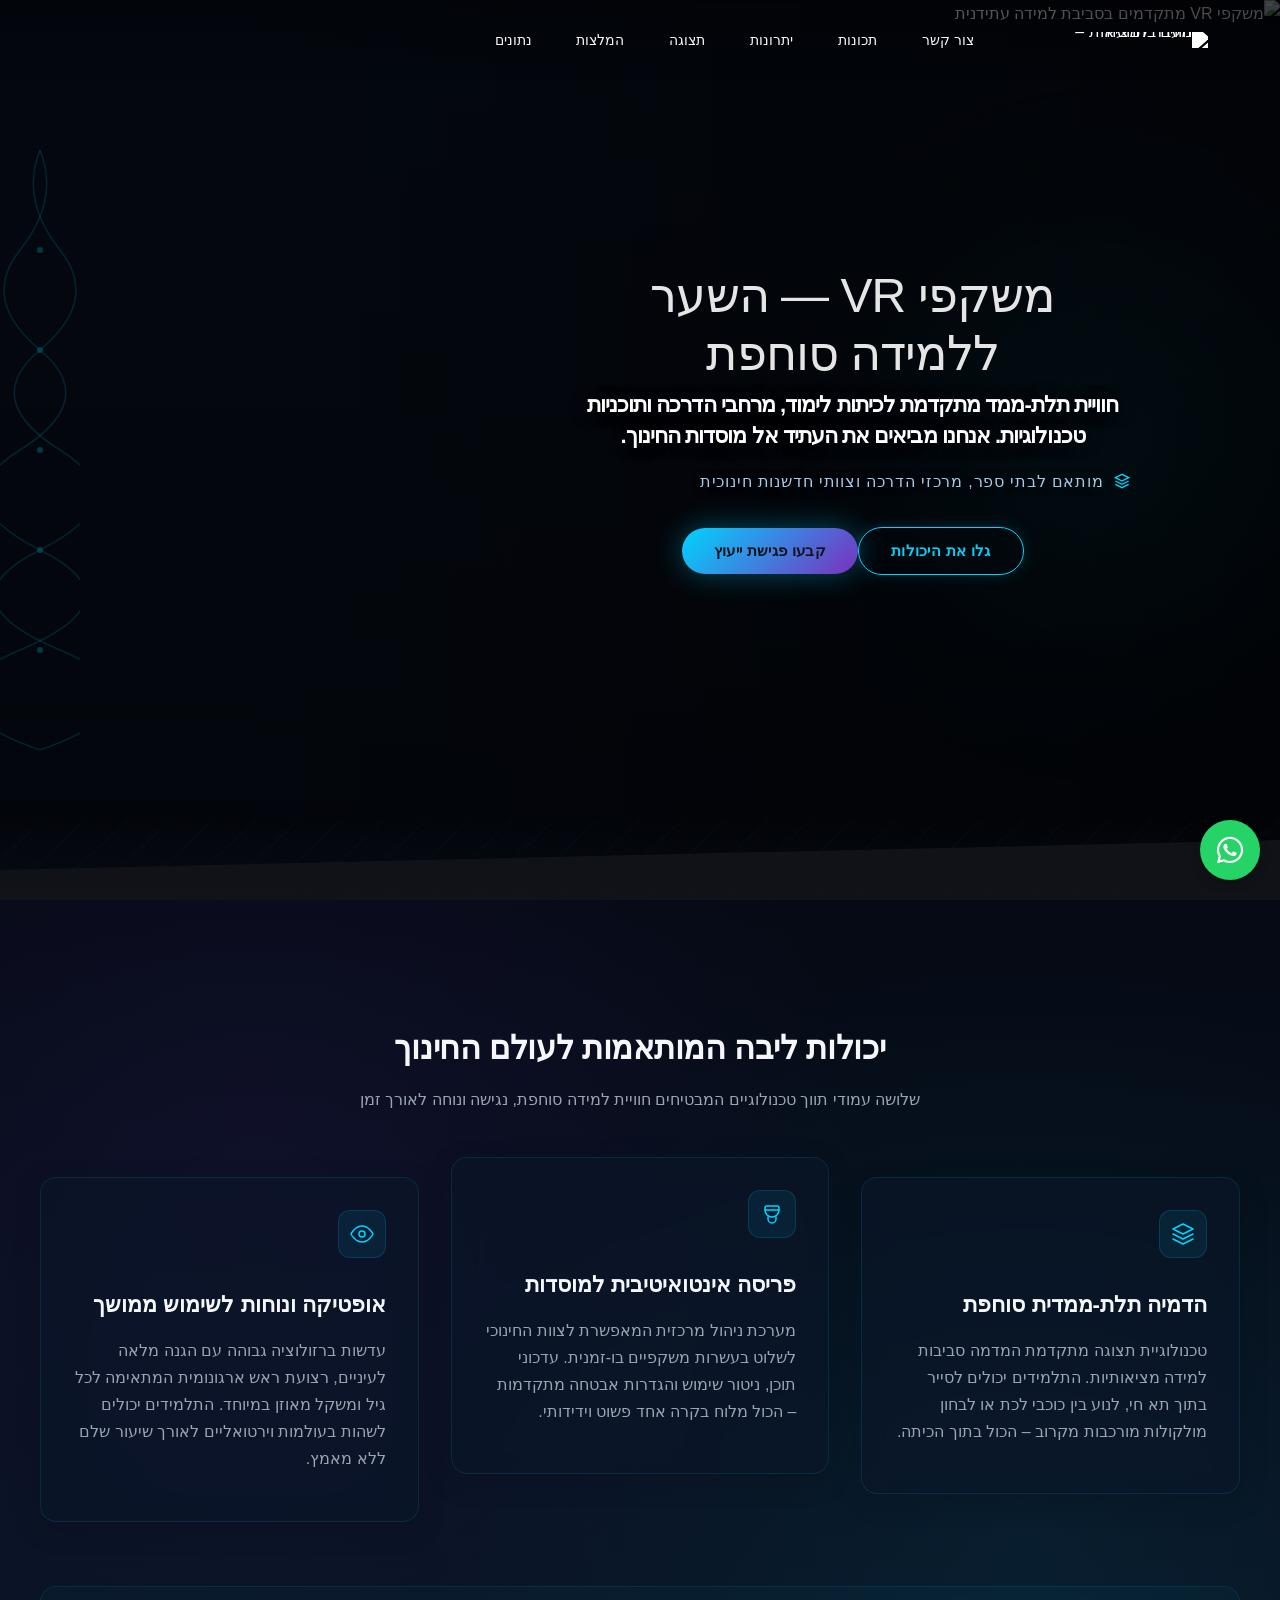
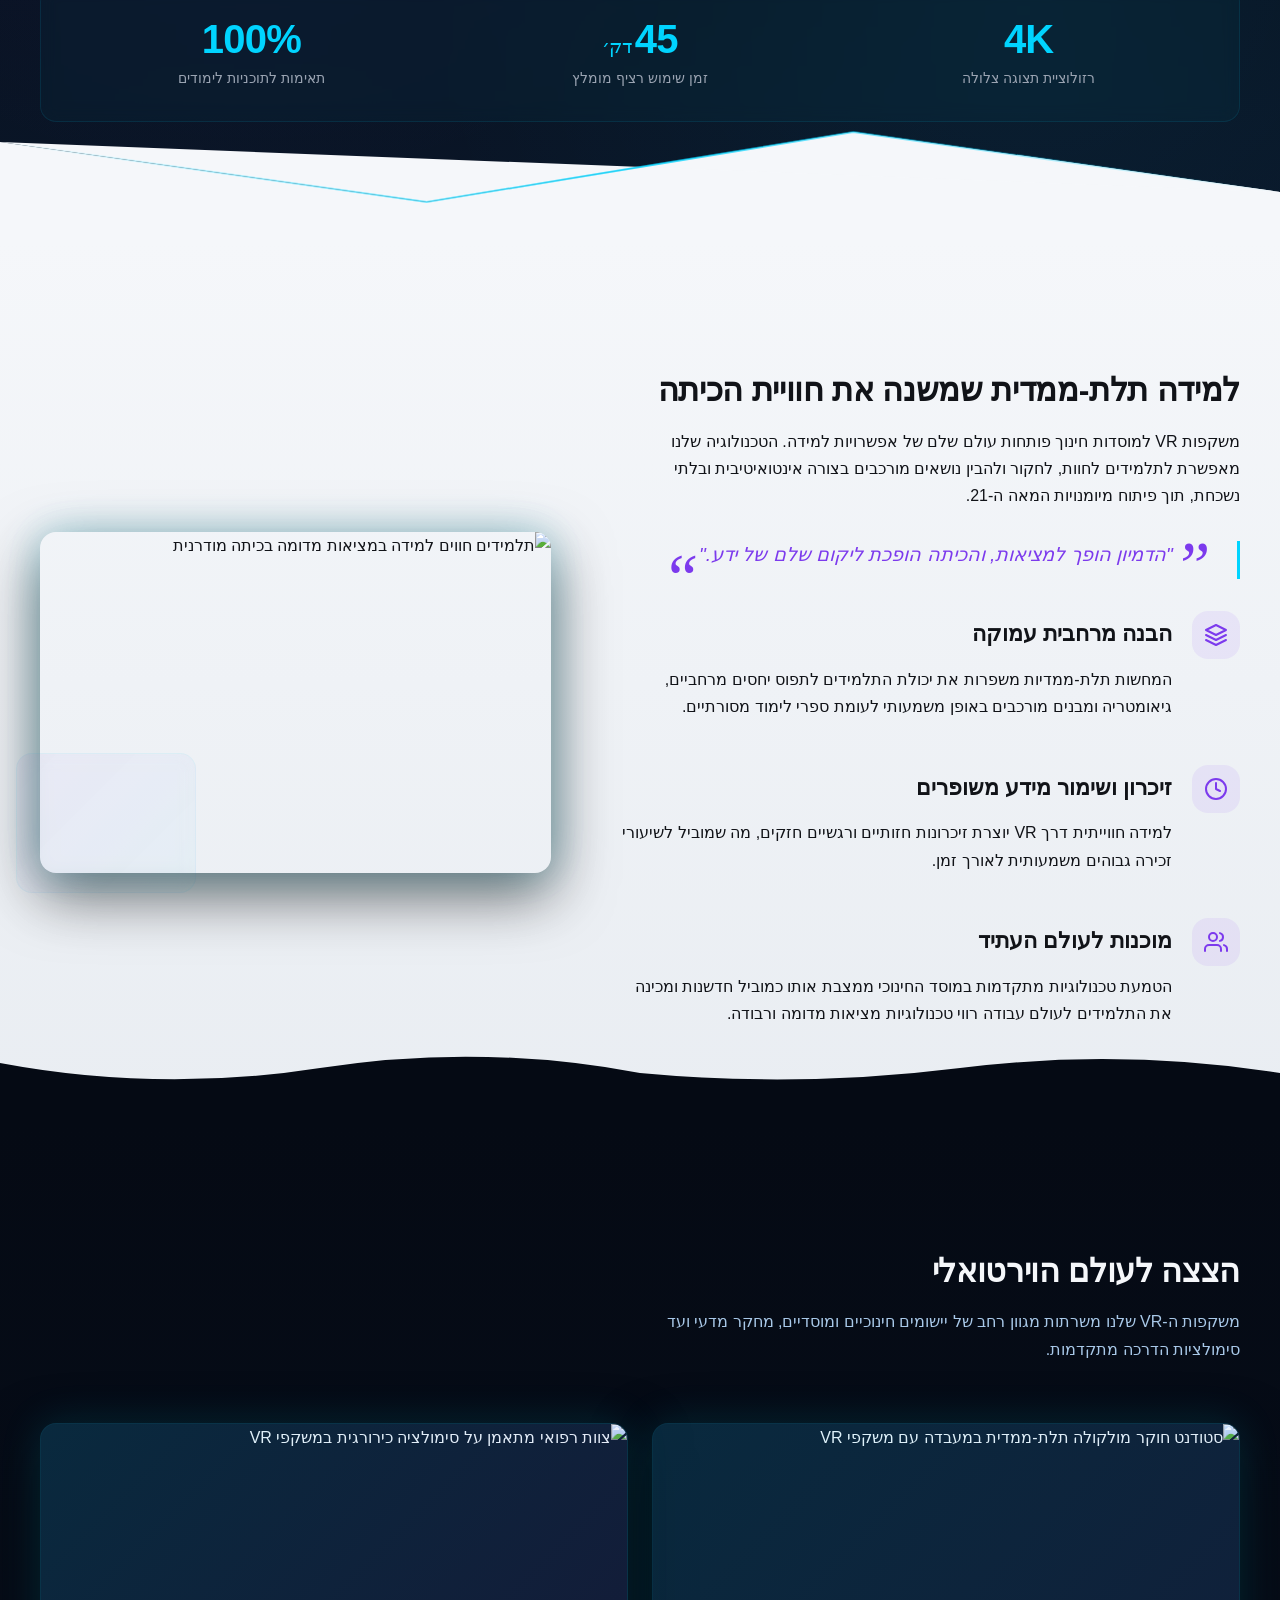
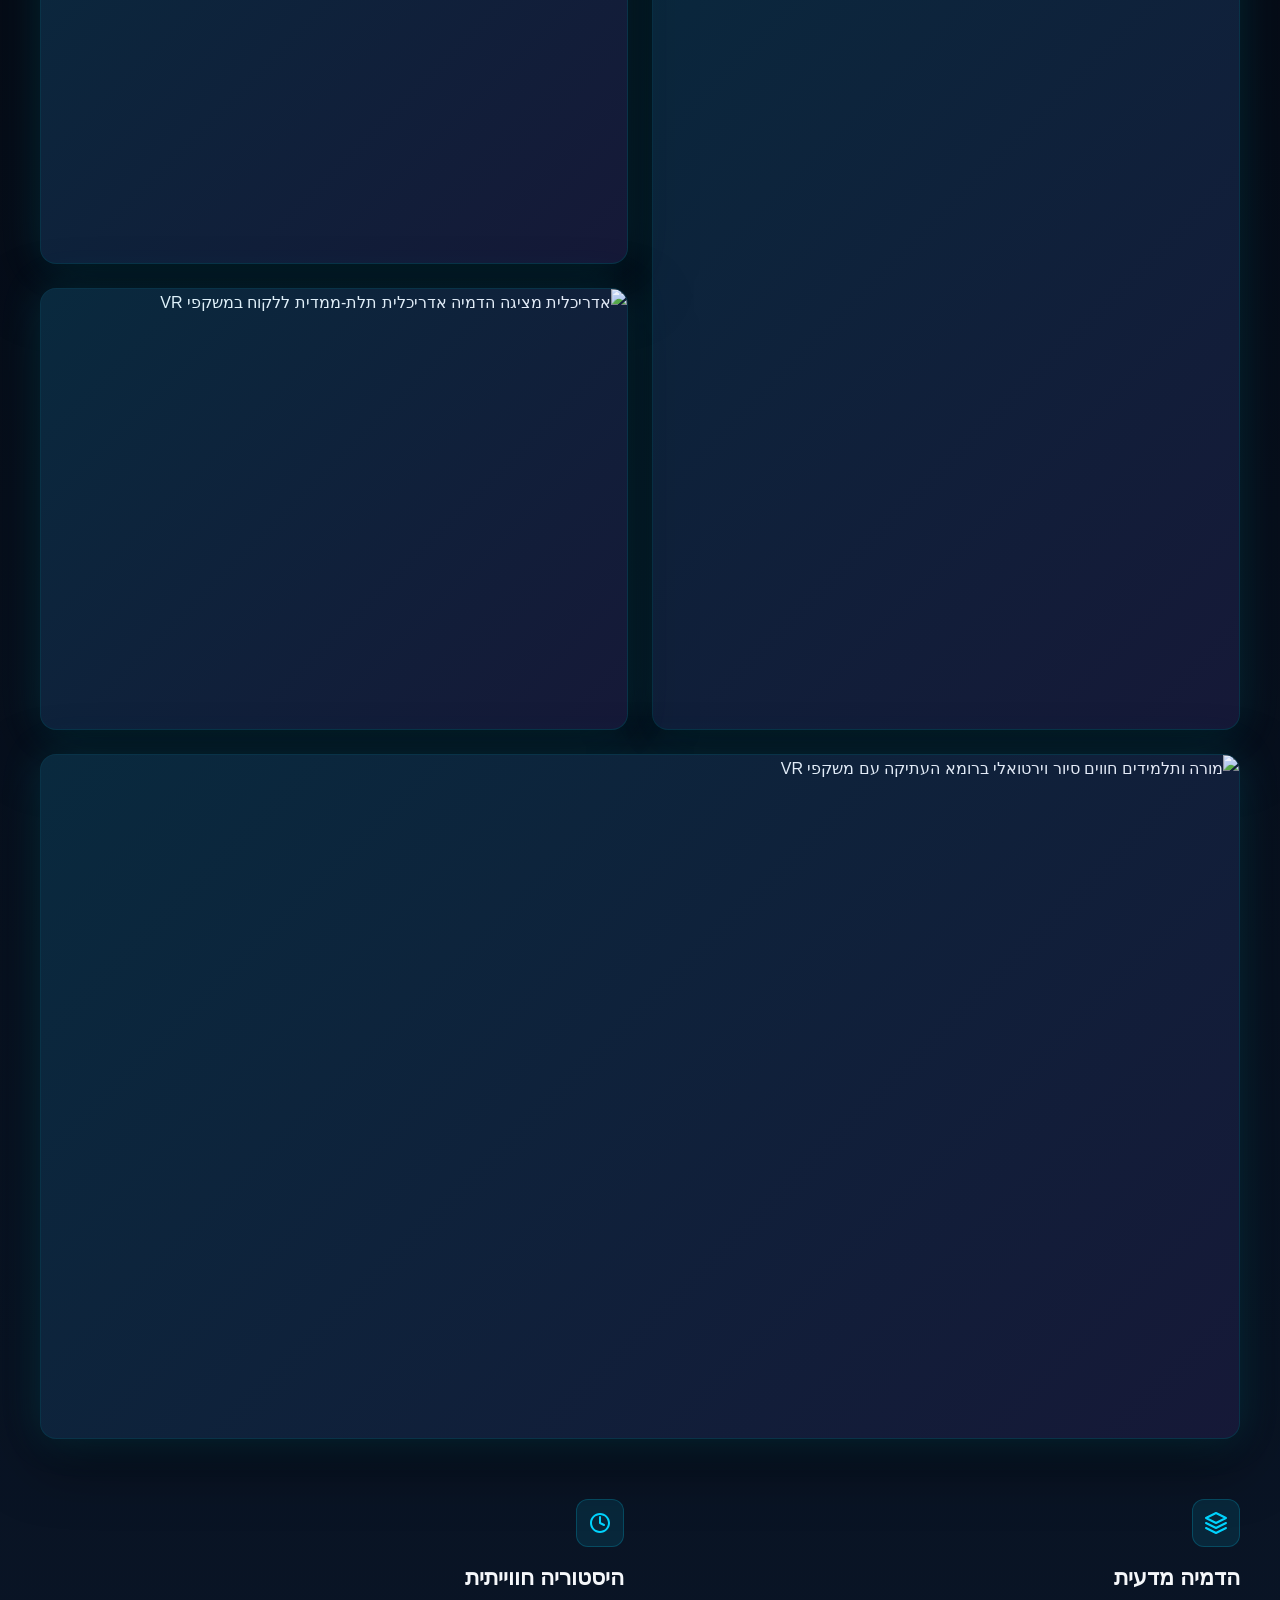
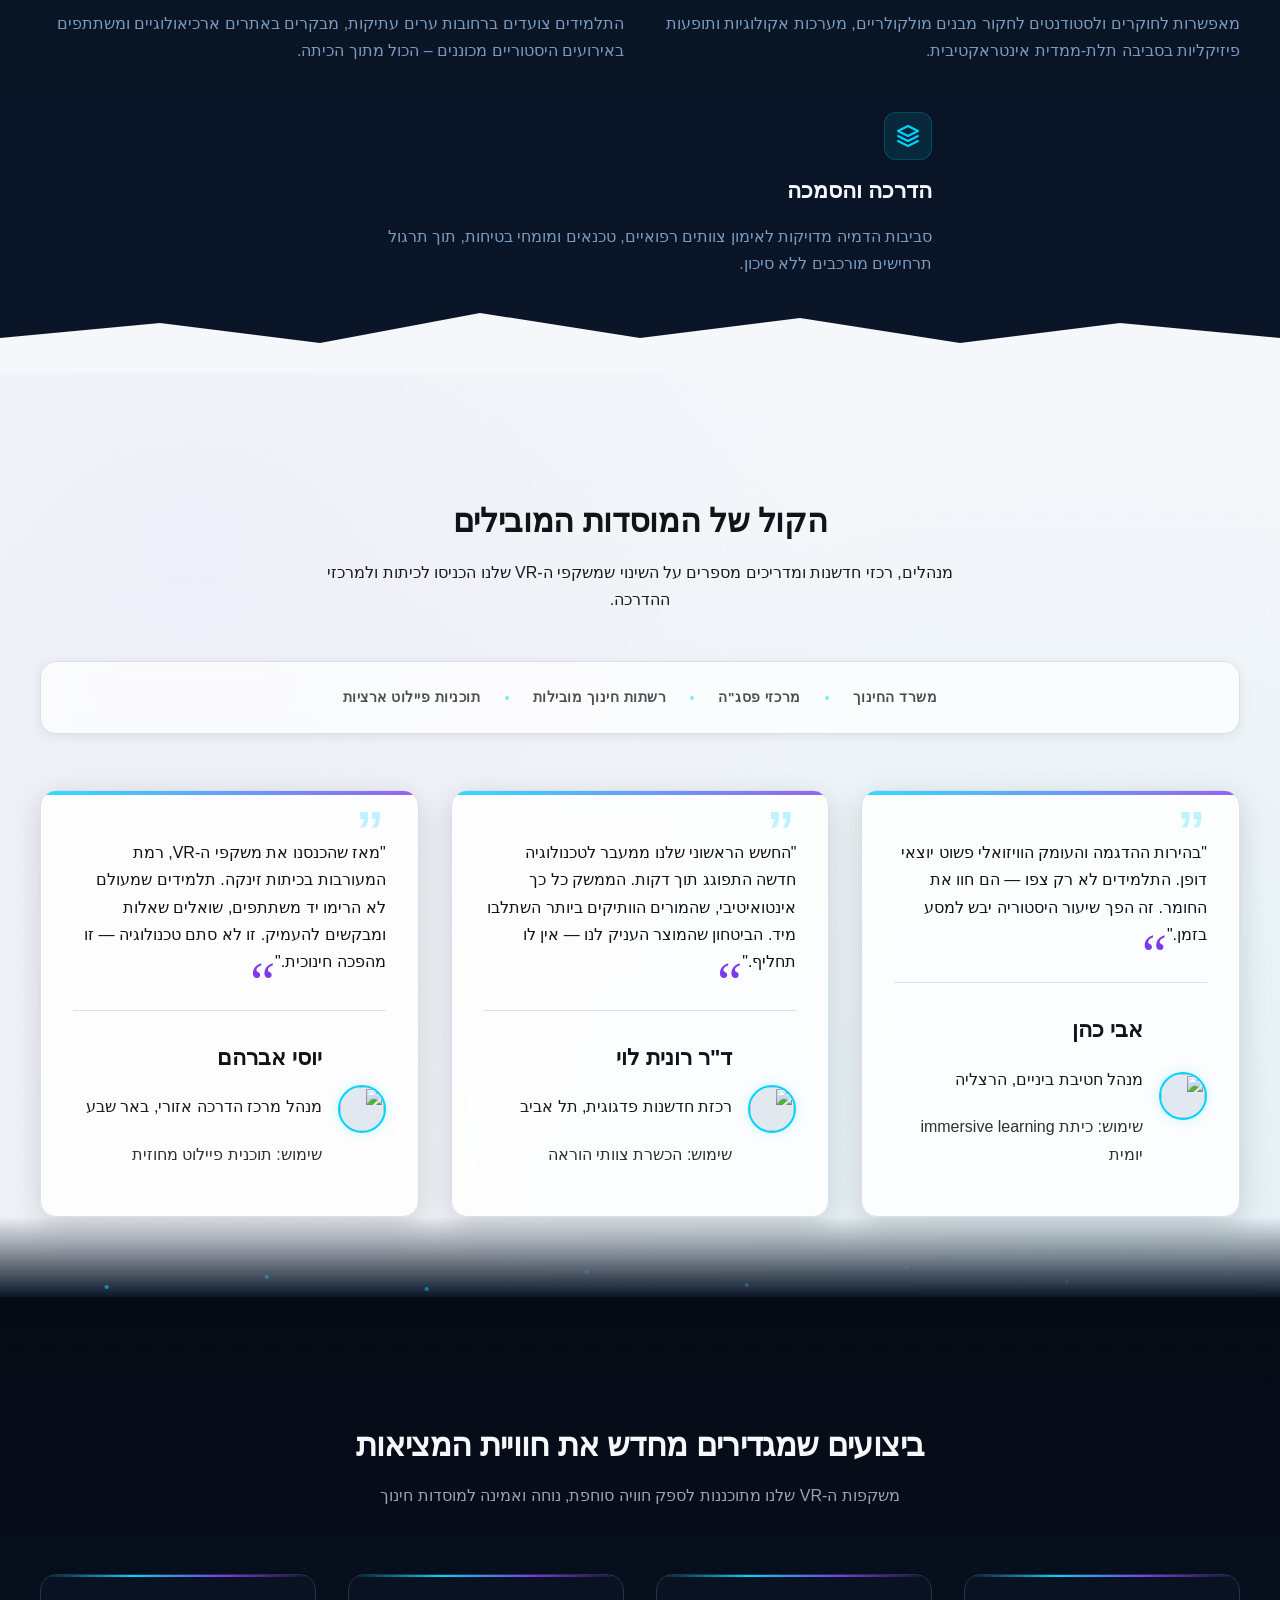
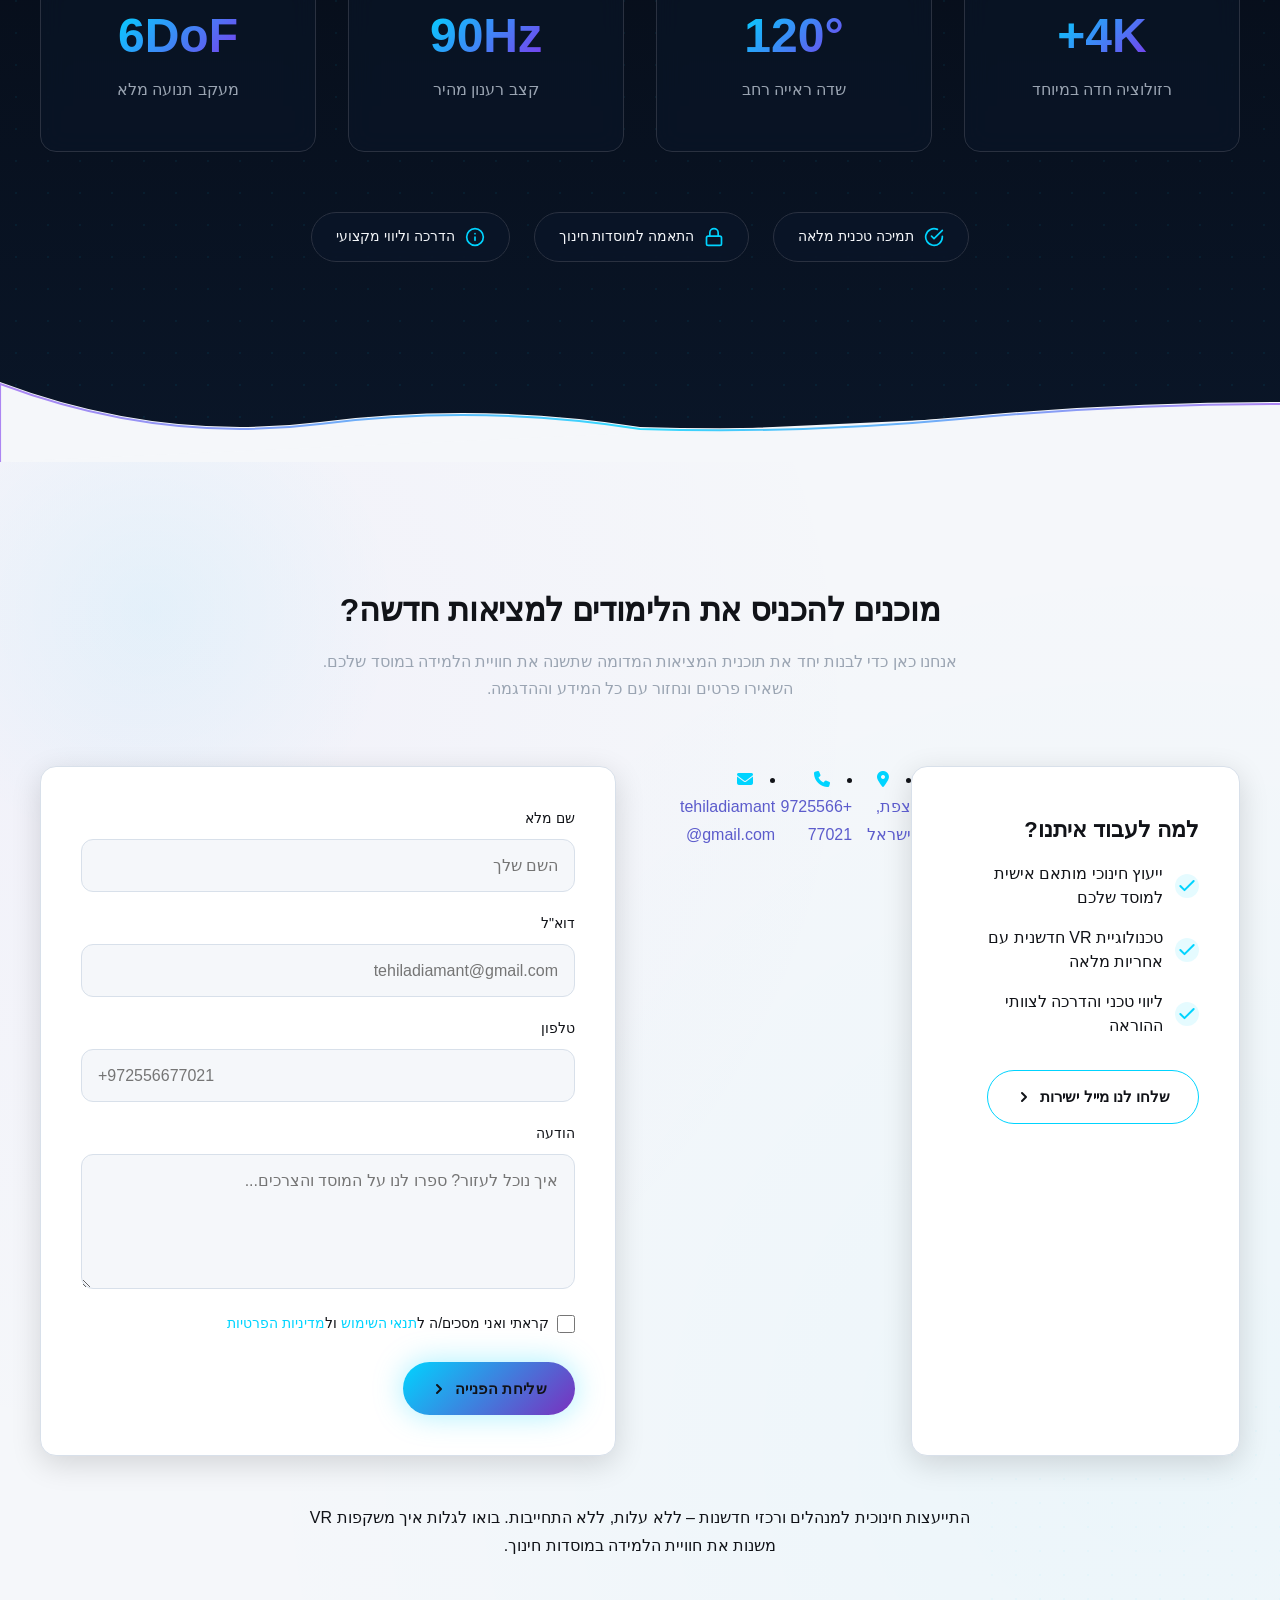
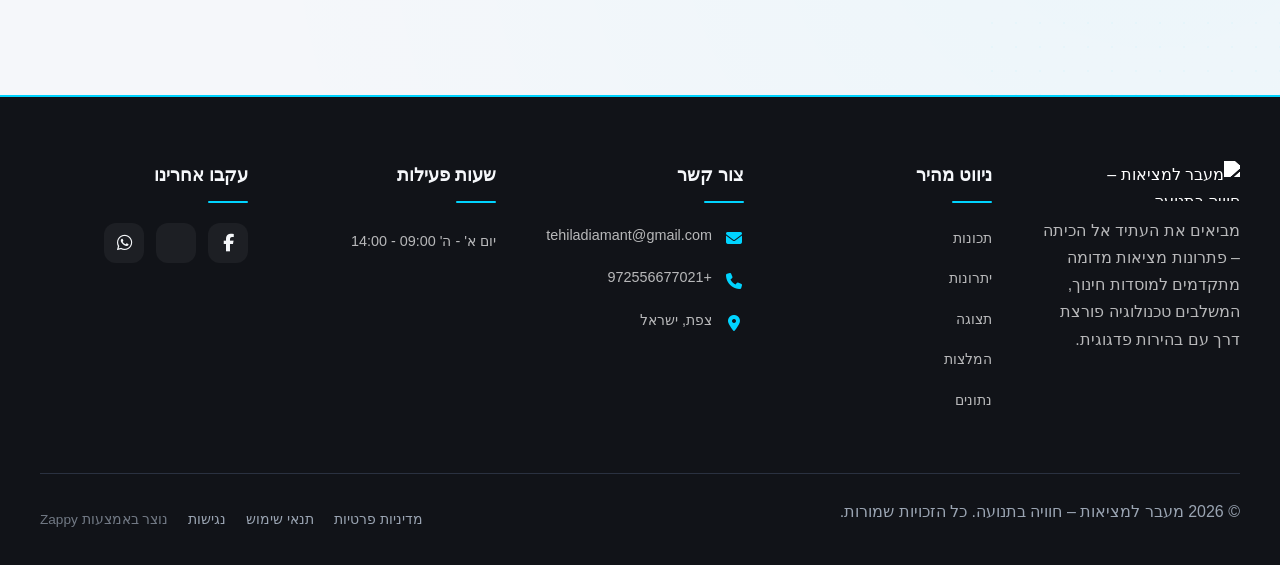
==== commit 90ba4126: "Incremental sync: 1 page(s) — update_text, move_element" ====
--- a/public/index.html
+++ b/public/index.html
@@ -1 +1 @@
-<!doctype html><html dir="rtl" lang="he"><head><meta charset="UTF-8"><meta content="width=device-width,initial-scale=1" name="viewport"><meta content="index, follow" name="robots"><title>גלו עולמות חדשים עם משקפות VR למוסדות חינוך — מעבר למציאות – חוויה בתנועה</title><meta content="הכניסו את הכיתה לעידן הבא עם משקפות VR מתקדמות למוסדות חינוך. חוויות לימוד סוחפות, טכנולוגיה חדשנית ותמיכה מלאה. הצטרפו למהפכה החינוכית עוד היום!" name="description"><meta content="משקפות VR למוסדות חינוך, מציאות מדומה לחינוך, טכנולוגיה סוחפת, חוויית למידה וירטואלית, ציוד VR מתקדם" name="keywords"><link href="/assets/favicon.ico" rel="icon" type="image/x-icon"><link href="/assets/favicon-16x16.png" rel="icon" type="image/png" sizes="16x16"><link href="/assets/favicon-32x32.png" rel="icon" type="image/png" sizes="32x32"><link href="/assets/favicon-48x48.png" rel="icon" type="image/png" sizes="48x48"><link href="/assets/favicon-192x192.png" rel="icon" type="image/png" sizes="192x192"><link href="/assets/favicon-512x512.png" rel="icon" type="image/png" sizes="512x512"><link href="/assets/apple-touch-icon.png" rel="apple-touch-icon"><script>!function(){"use strict";var t="46383590-c034-4137-ba66-b614e3810ec2",e="https://api.zappy5.com/api/analytics/track",a=18e5,n=2592e6,o=!0,i=!0,r=!0;var s=function(){var e="zappy_visitor_"+t,a=null;try{if(a=localStorage.getItem(e)){var o=JSON.parse(a),i=Date.now();if(i-o.created<n)return o.lastSeen=i,localStorage.setItem(e,JSON.stringify(o)),o.id}}catch(t){console.warn("Zappy Analytics: LocalStorage not available")}var r="zv_"+Date.now()+"_"+Math.random().toString(36).substr(2,9);try{localStorage.setItem(e,JSON.stringify({id:r,created:Date.now(),lastSeen:Date.now()}))}catch(t){}return r}(),c=function(){var e="zappy_session_"+t,n=null;try{if(n=sessionStorage.getItem(e)){var o=JSON.parse(n),i=Date.now();if(i-o.timestamp<a)return o.timestamp=i,sessionStorage.setItem(e,JSON.stringify(o)),o.id}}catch(t){console.warn("Zappy Analytics: SessionStorage not available")}var r="zs_"+Date.now()+"_"+Math.random().toString(36).substr(2,9);try{sessionStorage.setItem(e,JSON.stringify({id:r,timestamp:Date.now()}))}catch(t){}return r}();function l(a,n){n=n||{};var o={website_id:t,event_type:a,page_path:window.location.pathname,referrer:document.referrer||"direct",visitor_id:s,session_id:c,metadata:n};if(navigator.sendBeacon){var i=new Blob([JSON.stringify(o)],{type:"application/json"});navigator.sendBeacon(e,i)}else fetch(e,{method:"POST",headers:{"Content-Type":"application/json"},body:JSON.stringify(o),keepalive:!0}).catch(function(t){console.warn("Zappy Analytics: Failed to track event",t)})}o&&l("pageview",{title:document.title,url:window.location.href}),i&&document.addEventListener("click",function(t){var e=t.target;if("BUTTON"===e.tagName||e.closest("button")){var a="BUTTON"===e.tagName?e:e.closest("button");l("click",{element:"button",text:a.textContent.trim().substring(0,100),id:a.id||null,class:a.className||null})}else if("A"===e.tagName||e.closest("a")){var n="A"===e.tagName?e:e.closest("a");l("navigation",{element:"link",text:n.textContent.trim().substring(0,100),href:n.href,external:n.hostname!==window.location.hostname})}},!0),r&&document.addEventListener("submit",function(t){var e=t.target;l("form_submit",{form_id:e.id||null,form_name:e.name||null,form_action:e.action||null,form_method:e.method||"GET"})},!0);var m=Date.now();window.addEventListener("beforeunload",function(){l("page_unload",{time_on_page:Math.floor((Date.now()-m)/1e3),page_path:window.location.pathname})}),window.zappyAnalytics={track:l,getVisitorId:function(){return s},getSessionId:function(){return c}}}()</script><meta content="גלו עולמות חדשים עם משקפות VR למוסדות חינוך — מעבר למציאות – חוויה בתנועה" property="og:title"><meta content="הכניסו את הכיתה לעידן הבא עם משקפות VR מתקדמות למוסדות חינוך. חוויות לימוד סוחפות, טכנולוגיה חדשנית ותמיכה מלאה. הצטרפו למהפכה החינוכית עוד היום!" property="og:description"><meta content="summary_large_image" name="twitter:card"><meta content="גלו עולמות חדשים עם משקפות VR למוסדות חינוך — מעבר למציאות – חוויה בתנועה" name="twitter:title"><meta content="הכניסו את הכיתה לעידן הבא עם משקפות VR מתקדמות למוסדות חינוך. חוויות לימוד סוחפות, טכנולוגיה חדשנית ותמיכה מלאה. הצטרפו למהפכה החינוכית עוד היום!" name="twitter:description"><meta content="website" property="og:type"><meta content="he_IL" property="og:locale"><link href="https://cdnjs.cloudflare.com/ajax/libs/font-awesome/6.4.0/css/all.min.css" rel="stylesheet"><style>.skip-link{position:absolute;top:0;left:0;transform:translateY(-200%);padding:12px 18px;background:var(--bg-dark,#1a1a1a);color:var(--text-light,#fff);font-weight:600;border-radius:0 0 8px 0;z-index:10000}.skip-link:focus{transform:none;outline:2px solid var(--ring,#fff);outline-offset:2px}:focus-visible{outline:2px solid var(--ring,currentColor);outline-offset:3px}</style><link href="/assets/favicon.ico" rel="icon" type="image/x-icon"><link href="/assets/favicon-16x16.png" rel="icon" type="image/png" sizes="16x16"><link href="/assets/favicon-32x32.png" rel="icon" type="image/png" sizes="32x32"><link href="/assets/favicon-48x48.png" rel="icon" type="image/png" sizes="48x48"><link href="/assets/favicon-192x192.png" rel="icon" type="image/png" sizes="192x192"><link href="/assets/favicon-512x512.png" rel="icon" type="image/png" sizes="512x512"><link href="/assets/apple-touch-icon.png" rel="apple-touch-icon"><link href="https://cdn.jsdelivr.net/npm/vanilla-cookieconsent@3/dist/cookieconsent.css" rel="stylesheet"><script src="https://cdn.jsdelivr.net/npm/vanilla-cookieconsent@3/dist/cookieconsent.umd.js"></script><script src="https://cdn.jsdelivr.net/gh/mickidum/acc_toolbar/acctoolbar/acctoolbar.min.js"></script><link href="/styles.css" rel="stylesheet"><script>window.ZAPPY_WEBSITE_ID="46383590-c034-4137-ba66-b614e3810ec2",window.ZAPPY_API_BASE="https://api.zappy5.com"</script><style id="zappy-dropdown-submenu-styles">#navMenu li:has(.sub-menu),.nav-menu li:has(.sub-menu),.navbar li:has(.sub-menu),nav li:has(.sub-menu){position:relative}#navMenu .sub-menu,.nav-menu .sub-menu,.navbar .sub-menu,nav .sub-menu{display:block!important;position:absolute!important;top:100%;left:0;min-width:220px;background:#fff;border-radius:8px;box-shadow:0 8px 25px rgba(0,0,0,.15);padding:8px 0;opacity:0;visibility:hidden;transform:translateY(10px);transition:all .3s ease;z-index:1000;list-style:none;pointer-events:none}#navMenu li:hover>.sub-menu,.nav-menu li:hover>.sub-menu,.navbar li:hover>.sub-menu,nav li:hover>.sub-menu{opacity:1!important;visibility:visible!important;transform:translateY(0)!important;pointer-events:auto!important}.sub-menu li{list-style:none;margin:0;padding:0}.sub-menu a{display:block!important;padding:10px 16px!important;color:var(--text-dark,#333)!important;font-weight:500;text-decoration:none;white-space:nowrap;transition:background-color .2s}.sub-menu .zappy-nav-child>a{padding-left:28px!important;font-size:.9em!important;opacity:.85!important}[dir=rtl] .sub-menu .zappy-nav-child>a,html[lang=ar] .sub-menu .zappy-nav-child>a,html[lang=he] .sub-menu .zappy-nav-child>a{padding-left:10px!important;padding-right:28px!important}.sub-menu .zappy-nav-parent>a{font-weight:600!important}.sub-menu a:hover{background-color:#f5f5f5}[dir=rtl] .nav-menu .sub-menu,[dir=rtl] .navbar .sub-menu,[dir=rtl] nav .sub-menu,html[lang=ar] .nav-menu .sub-menu,html[lang=ar] .navbar .sub-menu,html[lang=ar] nav .sub-menu,html[lang=he] .nav-menu .sub-menu,html[lang=he] .navbar .sub-menu,html[lang=he] nav .sub-menu{left:auto!important;right:0!important}.sub-menu:empty,.sub-menu:not(:has(li)):not(:has(> a)),.sub-menu:not(:has(li:not(.zappy-hidden-menu-item))):not(:has(> a)){display:none!important;opacity:0!important;visibility:hidden!important;pointer-events:none!important}li:has(.menu-group-title):hover>.sub-menu{opacity:1!important;visibility:visible!important;transform:translateY(0)!important;pointer-events:auto!important}#navMenu>li>.menu-group-title,.nav-menu>li>.menu-group-title{display:inline-block;padding:.5rem 1rem;cursor:default;user-select:none}@media (max-width:768px){#navMenu .sub-menu,.nav-menu .sub-menu,.navbar .sub-menu,nav .sub-menu{position:static!important;transform:none!important;box-shadow:none!important;background:0 0!important;max-height:0;overflow:hidden;opacity:0;visibility:hidden;transition:max-height .3s ease,opacity .3s ease;padding:0!important;border-radius:0!important}#navMenu .sub-menu.mobile-expanded,.nav-menu .sub-menu.mobile-expanded,.navbar .sub-menu.mobile-expanded{max-height:none!important;overflow-y:visible!important;opacity:1!important;visibility:visible!important;padding:8px 0 8px 16px!important}[dir=rtl] .sub-menu.mobile-expanded,html[lang=he] .sub-menu.mobile-expanded{padding:8px 16px 8px 0!important}#navMenu li:hover>.sub-menu,.nav-menu li:hover>.sub-menu,.navbar li:hover>.sub-menu,nav li:hover>.sub-menu{opacity:0;visibility:hidden;pointer-events:none}#navMenu li>.sub-menu.mobile-expanded,.nav-menu li>.sub-menu.mobile-expanded,.navbar li>.sub-menu.mobile-expanded,nav li>.sub-menu.mobile-expanded{opacity:1!important;visibility:visible!important;pointer-events:auto!important}#navMenu li:has(.sub-menu),.nav-menu li:has(.sub-menu),.navbar li:has(.sub-menu),nav li:has(.sub-menu){display:flex!important;flex-wrap:wrap!important;align-items:center!important;position:relative!important;min-height:44px!important}#navMenu li:has(.sub-menu)>a,.nav-menu li:has(.sub-menu)>a,.navbar li:has(.sub-menu)>a,nav li:has(.sub-menu)>a{flex:1!important;min-width:0!important}#navMenu li:has(.sub-menu)>.menu-group-title,.nav-menu li:has(.sub-menu)>.menu-group-title,.navbar li:has(.sub-menu)>.menu-group-title,nav li:has(.sub-menu)>.menu-group-title{flex:1!important;min-width:0!important;padding:0!important;line-height:inherit!important}#navMenu li:has(.sub-menu)>.sub-menu,.nav-menu li:has(.sub-menu)>.sub-menu,.navbar li:has(.sub-menu)>.sub-menu,nav li:has(.sub-menu)>.sub-menu{flex-basis:100%!important;width:100%!important}#navMenu li:has(.sub-menu)>a [class*=arrow],#navMenu li:has(.sub-menu)>a [class*=chevron],.nav-menu li:has(.sub-menu)>a .fa-angle-down,.nav-menu li:has(.sub-menu)>a .fa-chevron-down,.nav-menu li:has(.sub-menu)>a [class*=arrow],.nav-menu li:has(.sub-menu)>a [class*=chevron],nav li:has(.sub-menu)>a [class*=arrow],nav li:has(.sub-menu)>a [class*=chevron]{display:none!important;visibility:hidden!important}.mobile-submenu-toggle{display:flex!important;align-items:center!important;justify-content:center!important;width:44px!important;height:auto!important;background:0 0!important;border:none!important;cursor:pointer!important;color:var(--text-light)!important;position:static!important;flex-shrink:0!important;align-self:stretch!important;z-index:2!important;padding:0!important;margin:0!important}.mobile-submenu-toggle::after{content:''!important;width:0!important;height:0!important;border-left:6px solid transparent!important;border-right:6px solid transparent!important;border-top:7px solid currentColor!important;transition:transform .3s ease!important}.mobile-submenu-toggle.expanded::after{transform:rotate(180deg)!important}.sub-menu a{padding:10px 0!important;display:block!important;color:var(--text-light)!important;white-space:normal!important}.sub-menu .zappy-nav-child>a{padding-left:28px!important;font-size:.9em!important;opacity:.85!important}[dir=rtl] .sub-menu .zappy-nav-child>a,html[lang=ar] .sub-menu .zappy-nav-child>a,html[lang=he] .sub-menu .zappy-nav-child>a{padding-left:0!important;padding-right:28px!important}.sub-menu .zappy-nav-parent>a{font-weight:600!important}#navMenu.active,.nav-menu.active{max-width:100vw!important;overflow-x:hidden!important;box-sizing:border-box!important}.navbar .sub-menu li a,.zappy-products-dropdown .sub-menu a,nav.navbar .sub-menu li a{color:var(--text-light)!important}}@media (min-width:769px){.mobile-submenu-toggle{display:none!important}}</style><style id="zappy-widget-visibility">html[dir=rtl] .whatsapp-float{right:20px!important;left:auto!important}html:not([dir]) .whatsapp-float,html[dir=ltr] .whatsapp-float{left:20px!important;right:auto!important}html[dir=rtl] #mic-access-tool-general-button,html[dir=rtl] #mic-init-access-tool #mic-access-tool-general-button,html[dir=rtl] #mic-init-access-tool .mic-access-tool-general-button,html[dir=rtl] ._access-icon,html[dir=rtl] .mic-access-tool-general-button{left:20px!important;right:auto!important}html:not([dir]) #mic-access-tool-general-button,html:not([dir]) #mic-init-access-tool #mic-access-tool-general-button,html:not([dir]) #mic-init-access-tool .mic-access-tool-general-button,html:not([dir]) ._access-icon,html:not([dir]) .mic-access-tool-general-button,html[dir=ltr] #mic-access-tool-general-button,html[dir=ltr] #mic-init-access-tool #mic-access-tool-general-button,html[dir=ltr] #mic-init-access-tool .mic-access-tool-general-button,html[dir=ltr] ._access-icon,html[dir=ltr] .mic-access-tool-general-button{right:20px!important;left:auto!important}@media (max-width:768px){.whatsapp-float{display:flex!important}}@media (min-width:769px){.whatsapp-float{display:flex!important}}@media (max-width:768px){#mic-access-tool-general-button,#mic-init-access-tool #mic-access-tool-general-button,#mic-init-access-tool .mic-access-tool-general-button,._access-icon,.mic-access-tool-general-button{display:flex!important;visibility:visible!important;opacity:1!important;pointer-events:auto!important}#mic-access-tool-box.opened-mic-access-tool,#mic-init-access-tool #mic-access-tool-box.opened-mic-access-tool,.mic-access-tool-box.opened-mic-access-tool{visibility:visible!important;opacity:1!important;pointer-events:auto!important}}@media (min-width:769px){#mic-access-tool-general-button,#mic-init-access-tool #mic-access-tool-general-button,#mic-init-access-tool .mic-access-tool-general-button,._access-icon,.mic-access-tool-general-button{display:flex!important;visibility:visible!important;opacity:1!important;pointer-events:auto!important}#mic-access-tool-box.opened-mic-access-tool,#mic-init-access-tool #mic-access-tool-box.opened-mic-access-tool,.mic-access-tool-box.opened-mic-access-tool{visibility:visible!important;opacity:1!important;pointer-events:auto!important}}</style></head><body><a href="#main" class="skip-link">דלג לתוכן הראשי</a><nav class="navbar" dir="rtl"><button class="mobile-toggle" aria-label="Menu" id="mobileToggle"><svg viewBox="0 0 24 24" fill="none" height="24" width="24" class="hamburger-icon"><path d="M3 12h18M3 6h18M3 18h18" stroke="currentColor" stroke-width="2" stroke-linecap="round"></path></svg> <svg viewBox="0 0 24 24" fill="none" height="24" width="24" class="close-icon" style="display:none"><path d="M18 6L6 18M6 6l12 12" stroke="currentColor" stroke-width="2" stroke-linecap="round"></path></svg></button> <button class="phone-header-btn" aria-label="Call" data-phone="+972556677021"><svg viewBox="0 0 24 24" fill="currentColor" height="20" width="20"><path d="M22 16.92v3a2 2 0 0 1-2.18 2 19.79 19.79 0 0 1-8.63-3.07 19.5 19.5 0 0 1-6-6 19.79 19.79 0 0 1-3.07-8.67A2 2 0 0 1 4.11 2h3a2 2 0 0 1 2 1.72 12.84 12.84 0 0 0 .7 2.81 2 2 0 0 1-.45 2.11L8.09 9.91a16 16 0 0 0 6 6l1.27-1.27a2 2 0 0 1 2.11-.45 12.84 12.84 0 0 0 2.81.7A2 2 0 0 1 22 16.92z"></path></svg></button><div class="nav-container"><div class="nav-right-group"><div class="nav-brand"><a href="/" class="logo-link"><img alt="מעבר למציאות – חוויה בתנועה" src="/assets/site-----image-1.webp" class="logo"></a></div><ul class="nav-menu" id="navMenu"><li><a href="#hero">צור קשר</a></li><li><a href="#features">תכונות</a></li><li><a href="#benefits">יתרונות</a></li><li><a href="#showcase">תצוגה</a></li><li><a href="#testimonials">המלצות</a></li><li><a href="#stats">נתונים</a></li></ul></div><div class="nav-cta-container"></div></div></nav><script>window.addEventListener("load",function(){const e=document.querySelector(".navbar, nav, header");if(!e)return void console.log("[Navbar] Navbar element not found");let t=document.getElementById("mobileToggle")||document.querySelector(".mobile-toggle")||document.querySelector(".hamburger")||document.querySelector(".hamburger-menu")||document.querySelector(".menu-toggle")||document.querySelector(".burger-menu")||document.querySelector('[aria-label="Menu"]')||document.querySelector('[aria-label="תפריט"]');const o=document.querySelector(".phone-header-btn"),n=window.getComputedStyle(e);let r=n.backgroundColor;if(console.log("[Navbar] Initial navbar background:",r),"transparent"===r||"rgba(0, 0, 0, 0)"===r||r.startsWith("rgba")&&r.includes(", 0)")){const e=n.backgroundImage;if(e&&"none"!==e)console.log("[Navbar] Navbar has background image/gradient, using dark text"),r="rgb(240, 240, 240)";else{const e=window.getComputedStyle(document.body).backgroundColor;console.log("[Navbar] Navbar transparent, using body background:",e),r=e}}const a=r.match(/\d+/g);if(a&&a.length>=3){const e=(.299*parseInt(a[0])+.587*parseInt(a[1])+.114*parseInt(a[2]))/255;console.log("[Navbar] Mobile button colors preserved from Claude CSS (luminance:",e.toFixed(2)+")");const n=document.createElement("style");n.id="zappy-mobile-nav-fix";document.documentElement.lang;document.documentElement.dir,n.textContent='\n        /* Hide mobile buttons on desktop, show only on mobile */\n        @media (min-width: 769px) {\n          .mobile-toggle,\n          .phone-header-btn {\n            display: none !important;\n          }\n        }\n        \n        /* Show and position mobile buttons correctly on mobile */\n        @media (max-width: 768px) {\n          .navbar,\n          nav.navbar {\n            min-height: 70px !important;\n          }\n\n          .mobile-toggle,\n          .phone-header-btn {\n            position: absolute !important;\n            top: 0 !important;\n            bottom: 0 !important;\n            margin-top: auto !important;\n            margin-bottom: auto !important;\n            transform: none !important;\n            z-index: 1001 !important;\n            display: flex !important;\n            align-items: center !important;\n            justify-content: center !important;\n            width: 36px !important;\n            height: 36px !important;\n            border-radius: 50% !important;\n            border: none !important;\n            cursor: pointer !important;\n            padding: 6px !important;\n            background: none !important;\n            color: var(--nav-text, var(--text-light)) !important;\n            touch-action: manipulation !important;\n            -webkit-tap-highlight-color: transparent !important;\n          }\n\n          html[data-zappy-site-type="ecommerce"] .phone-header-btn,\n          body[data-zappy-site-type="ecommerce"] .phone-header-btn,\n          html[data-zappy-site-type="ecommerce"] header .phone-header-btn,\n          html[data-zappy-site-type="ecommerce"] nav .phone-header-btn {\n            display: none !important;\n            visibility: hidden !important;\n            width: 0 !important;\n            height: 0 !important;\n            min-width: 0 !important;\n            overflow: hidden !important;\n          }\n          \n          /* LTR positioning (default): hamburger LEFT, phone RIGHT */\n          html:not([dir="rtl"]):not([lang="he"]):not([lang="ar"]) .mobile-toggle,\n          html[dir="ltr"] .mobile-toggle {\n            left: 12px !important;\n            right: auto !important;\n          }\n          html:not([dir="rtl"]):not([lang="he"]):not([lang="ar"]) .phone-header-btn,\n          html[dir="ltr"] .phone-header-btn {\n            right: 12px !important;\n            left: auto !important;\n          }\n          \n          /* RTL positioning: hamburger RIGHT, phone LEFT */\n          html[dir="rtl"] .mobile-toggle,\n          html[lang="he"] .mobile-toggle,\n          html[lang="ar"] .mobile-toggle {\n            right: 12px !important;\n            left: auto !important;\n          }\n          html[dir="rtl"] .phone-header-btn,\n          html[lang="he"] .phone-header-btn,\n          html[lang="ar"] .phone-header-btn {\n            left: 12px !important;\n            right: auto !important;\n          }\n          \n          /* CRITICAL: Ensure nav-container has min-height on mobile */\n          /* All children are positioned absolutely/fixed on mobile, so height:auto collapses to 0 */\n          .nav-container {\n            min-height: 70px !important;\n            position: relative !important;\n          }\n          \n          /* Ensure SVG icons are properly sized and inherit color */\n          .mobile-toggle svg,\n          .phone-header-btn svg {\n            width: 24px !important;\n            height: 24px !important;\n            /* Don\'t force display - let JavaScript control hamburger/close toggle */\n          }\n          \n          /* Reset nav-cta-container on mobile - remove desktop box-shadow/padding */\n          /* that creates a visible ghost box when CTA button is hidden */\n          .nav-cta-container {\n            box-shadow: none !important;\n            padding: 0 !important;\n          }\n          \n          /* Hide nav-cta-container entirely on mobile when there\'s no lang-switcher */\n          /* (only the CTA button is inside, and it\'s hidden on mobile) */\n          .nav-cta-container:not(:has(.lang-switcher)) {\n            display: none !important;\n          }\n          \n          /* CRITICAL: Prevent hero image fade gradient from bleeding over headline text */\n          /* The .image-fade-gradient has bottom: -30px (extends below parent) */\n          /* On mobile stacked layout, this overlaps the h1 text below the image */\n          .hero-image-column {\n            overflow: hidden !important;\n          }\n          .image-fade-gradient {\n            bottom: 0 !important;\n          }\n          \n          /* Hide desktop language switcher on mobile - hamburger menu handles it */\n          /* High specificity to override stored CSS */\n          .lang-switcher,\n          .nav-cta-container .lang-switcher,\n          .nav-container .lang-switcher,\n          .navbar .lang-switcher,\n          .navbar .nav-cta-container .lang-switcher {\n            display: none !important;\n          }\n        }\n      ';const r=document.getElementById("zappy-mobile-nav-fix");r&&r.remove(),document.head.appendChild(n),console.log("[Navbar] Critical CSS injected for mobile nav positioning");const i=window.innerWidth<=768;if(t){const e=t.querySelector(".hamburger-icon"),o=t.querySelector(".close-icon");e&&(e.style.setProperty("width","24px","important"),e.style.setProperty("height","24px","important"),e.style.setProperty("display","block","important")),o&&(o.style.setProperty("width","24px","important"),o.style.setProperty("height","24px","important"),o.style.setProperty("display","none","important")),i?(t.style.setProperty("position","absolute","important"),t.style.setProperty("top","0","important"),t.style.setProperty("bottom","0","important"),t.style.setProperty("margin-top","auto","important"),t.style.setProperty("margin-bottom","auto","important"),t.style.setProperty("transform","none","important"),t.style.setProperty("z-index","1001","important"),t.style.removeProperty("left"),t.style.removeProperty("right"),console.log("[Navbar] Mobile toggle positioning applied (mobile viewport)")):(t.style.removeProperty("position"),t.style.removeProperty("top"),t.style.removeProperty("transform"),t.style.removeProperty("z-index"),t.style.removeProperty("left"),t.style.removeProperty("right"),console.log("[Navbar] Desktop viewport - cleared mobile toggle inline positioning"))}if(o){const e=o.querySelector("svg");e&&(e.style.width="24px",e.style.height="24px",e.setAttribute("width","24"),e.setAttribute("height","24")),i?(o.style.setProperty("position","absolute","important"),o.style.setProperty("top","0","important"),o.style.setProperty("bottom","0","important"),o.style.setProperty("margin-top","auto","important"),o.style.setProperty("margin-bottom","auto","important"),o.style.setProperty("transform","none","important"),o.style.setProperty("z-index","1001","important"),o.style.removeProperty("left"),o.style.removeProperty("right"),console.log("[Navbar] Phone button positioning applied (mobile viewport)")):(o.style.removeProperty("position"),o.style.removeProperty("top"),o.style.removeProperty("transform"),o.style.removeProperty("z-index"),o.style.removeProperty("left"),o.style.removeProperty("right"),console.log("[Navbar] Desktop viewport - cleared phone button inline positioning"))}}else console.log("[Navbar] Could not parse background color:",r);t=document.getElementById("mobileToggle")||document.querySelector(".mobile-toggle")||document.querySelector(".hamburger")||document.querySelector(".hamburger-menu")||document.querySelector(".menu-toggle")||document.querySelector(".burger-menu")||document.querySelector('[aria-label="Menu"]')||document.querySelector('[aria-label="תפריט"]');const i=document.getElementById("navMenu")||document.querySelector(".nav-menu")||document.querySelector(".nav-links")||document.querySelector("nav ul:not(.submenu)");if(!t||!i)return void console.log("[Navbar] Mobile toggle or menu not found:",{toggle:!!t,menu:!!i});i.id||(i.id="navMenu"),console.log("[Navbar] Initializing mobile menu...");const l=t.cloneNode(!0);t.parentNode.replaceChild(l,t);var s=0;function p(e){var t=Date.now();t-s<300||(s=t,function(e){e.preventDefault(),e.stopPropagation();const t=l.querySelector(".hamburger-icon"),o=l.querySelector(".close-icon");i.classList.contains("active")?(i.classList.remove("active"),t&&t.style.setProperty("display","block","important"),o&&o.style.setProperty("display","none","important"),document.body.style.overflow="",document.body.classList.remove("menu-open"),console.log("[Navbar] Menu closed")):(i.classList.add("active"),t&&t.style.setProperty("display","none","important"),o&&o.style.setProperty("display","block","important"),document.body.style.overflow="hidden",document.body.classList.add("menu-open"),console.log("[Navbar] Menu opened"))}(e))}l.addEventListener("click",p),l.addEventListener("touchend",p),document.addEventListener("keydown",function(e){if(("Escape"===e.key||"Esc"===e.key)&&i.classList.contains("active")){const e=l.querySelector(".hamburger-icon"),t=l.querySelector(".close-icon");i.classList.remove("active"),e&&e.style.setProperty("display","block","important"),t&&t.style.setProperty("display","none","important"),document.body.style.overflow="",document.body.classList.remove("menu-open"),console.log("[Navbar] Menu closed (Escape)")}}),i.querySelectorAll("a").forEach(function(e){e.addEventListener("click",function(){if("#"===this.getAttribute("href"))return;const e=l.querySelector(".hamburger-icon"),t=l.querySelector(".close-icon");i.classList.remove("active"),e&&e.style.setProperty("display","block","important"),t&&t.style.setProperty("display","none","important"),document.body.style.overflow="",document.body.classList.remove("menu-open"),console.log("[Navbar] Menu closed (link clicked)")})});var m=i.querySelectorAll(".dropdown-toggle");m.forEach(function(e){e.addEventListener("click",function(e){e.preventDefault(),e.stopPropagation();var t=this.closest(".nav-dropdown");t&&(t.parentNode.querySelectorAll(".nav-dropdown.open").forEach(function(e){e!==t&&e.classList.remove("open")}),t.classList.toggle("open"),console.log("[Navbar] Dropdown toggled:",t.classList.contains("open")?"open":"closed"))})}),document.addEventListener("click",function(e){e.target.closest(".nav-dropdown")||document.querySelectorAll(".nav-dropdown.open").forEach(function(e){e.classList.remove("open")})}),console.log("[Navbar] Dropdown handlers initialized for "+m.length+" dropdowns"),o&&o.addEventListener("click",function(){const e=document.querySelectorAll('a[href^="tel:"]'),t=e.length>0?e[0].getAttribute("href").replace("tel:",""):"+972556677021";window.location.href="tel:"+t,console.log("[Navbar] Phone button clicked")}),console.log("[Navbar] Mobile menu initialized successfully")})</script><main id="main"><section class="index-hero-section" data-band-index="0" data-layout-spec="בית-hero" id="hero" data-hero-type="fullscreen-scrim"><div class="index-hero-section__bg-wrapper" id="zappy-section-1"><div style="position:absolute !important;top:0px !important;left:0px !important;width:100% !important;height:100% !important;max-width:none !important;margin-left:0px !important;margin-right:0px !important;z-index:1 !important;overflow:hidden !important" data-element-id="img-1782738658529-3hz9ovejv" data-element-type="image" data-zappy-wrapper-margins-applied="true" data-zappy-zoom-clip="true" data-zappy-zoom-wrapper="true" data-zappy-zoom-wrapper-align="center" data-zappy-zoom-wrapper-width-mode="full"><img alt="משקפי VR מתקדמים בסביבת למידה עתידנית" src="/assets/site-index-hero-image-1.webp" data-context="Realistic premium VR headset in a low-lit educational environment, with students and an instructor softly visible in the depth of field, cinematic dark atmosphere, electric cyan edge glow on the headset contours, subtle ultraviolet bloom in the background" data-placeholder="index-hero-image-1" height="600" loading="eager" width="1200" data-element-id="img-1782738658529-3hz9ovejv" data-element-type="image" data-zappy-object-position="50% 50%" data-zappy-zoom="1" style="object-position:50% 50%;position:absolute !important;margin:0px !important;left:0% !important;top:-11.3289% !important;width:100% !important;height:122.658% !important;max-width:none !important;max-height:none !important;display:block !important;object-fit:cover !important" class="index-hero-section__bg-image" data-hero-background="true" data-hero-bg="true" fetchpriority="high"></div></div><div class="index-hero-section__scrim" id="zappy-section-2" aria-hidden="true"></div><div class="index-hero-section__glow-orb" id="zappy-section-3" aria-hidden="true"></div><svg viewBox="0 0 80 600" xmlns="http://www.w3.org/2000/svg" aria-hidden="true" data-no-icon-edit="true" class="index-hero-section__dna-helix"><path d="M40,0 Q20,50 60,100 T40,200 T60,300 T40,400 T60,500 T40,600" stroke="#00D4FF" stroke-width="1.5" fill="none" opacity="0.35"></path><path d="M40,0 Q60,50 20,100 T40,200 T20,300 T40,400 T20,500 T40,600" stroke="#00D4FF" stroke-width="1.5" fill="none" opacity="0.35"></path><circle cx="40" cy="100" r="3" fill="#00D4FF" opacity="0.6"></circle><circle cx="40" cy="200" r="3" fill="#00D4FF" opacity="0.6"></circle><circle cx="40" cy="300" r="3" fill="#00D4FF" opacity="0.6"></circle><circle cx="40" cy="400" r="3" fill="#00D4FF" opacity="0.6"></circle><circle cx="40" cy="500" r="3" fill="#00D4FF" opacity="0.6"></circle></svg><div class="index-hero-section__overlay" id="zappy-section-4"><h1 class="index-hero-section__headline" style="text-align:center"></h1><p class="index-hero-section__trust-line"><span class="index-hero-section__trust-icon" aria-hidden="true"><svg viewBox="0 0 24 24" fill="none" data-element-type="icon" data-icon-type="svg" height="16" width="16" stroke="currentColor" stroke-width="2" style="cursor:pointer"><path d="M12 2L2 7l10 5 10-5-10-5z"></path><path d="M2 17l10 5 10-5"></path><path d="M2 12l10 5 10-5"></path></svg> </span>מותאם לבתי ספר, מרכזי הדרכה וצוותי חדשנות חינוכית</p><div class="index-hero-section__cta-group" id="zappy-section-5"><a href="#contact" class="index-hero-section__btn index-hero-section__btn--primary" data-element-id="btn-1782738658526-xrclppa83" data-element-type="button" data-native-element="true" style="color:rgb(17, 19, 24) !important;outline:none">קבעו פגישת ייעוץ</a> <a href="#features" class="index-hero-section__btn index-hero-section__btn--secondary" data-element-id="btn-1782738658526-s1nattjx3" data-element-type="button" data-native-element="true" style="outline:none">גלו את היכולות</a></div></div><div class="index-hero-section__divider-wrapper" id="zappy-section-6"><svg viewBox="0 0 1200 80" xmlns="http://www.w3.org/2000/svg" aria-hidden="true" data-no-icon-edit="true" preserveAspectRatio="none"><defs><linearGradient id="index-hero-divider-grad" x1="0%" x2="0%" y1="0%" y2="100%"><stop offset="0%" stop-color="#050A14" stop-opacity="0"></stop><stop offset="100%" stop-color="#050A14" stop-opacity="1"></stop></linearGradient><pattern height="40" id="index-hero-grid" patternUnits="userSpaceOnUse" width="40"><line x1="0" x2="40" y1="40" y2="0" opacity="0.08" stroke="#00D4FF" stroke-width="0.5"></line></pattern></defs><rect height="80" width="1200" x="0" y="0" fill="url(#index-hero-divider-grad)"></rect><rect height="80" width="1200" x="0" y="0" fill="url(#index-hero-grid)"></rect><path d="M0,80 L0,50 L1200,20 L1200,80 Z" fill="var(--bg-dark)" opacity="0.95"></path></svg></div></section><section class="index-features-section" data-band-index="1" data-layout-spec="בית-features" id="features"><div class="index-features-section__container" id="zappy-section-8"><div class="index-features-section__intro" id="zappy-section-9"><h2 class="index-features-section__title">יכולות ליבה המותאמות לעולם החינוך</h2><p class="index-features-section__subtitle">שלושה עמודי תווך טכנולוגיים המבטיחים חוויית למידה סוחפת, נגישה ונוחה לאורך זמן</p></div><div class="index-features-section__cards-grid" id="zappy-section-10"><div class="index-features-section__card" id="zappy-section-11"><div class="index-features-section__card-icon-wrapper" id="zappy-section-12"><svg viewBox="0 0 24 24" fill="none" data-element-type="icon" data-icon-type="svg" xmlns="http://www.w3.org/2000/svg" class="index-features-section__card-icon"><path d="M12 2L2 7L12 12L22 7L12 2Z" stroke="currentColor" stroke-width="1.5" stroke-linecap="round" stroke-linejoin="round"></path><path d="M2 17L12 22L22 17" stroke="currentColor" stroke-width="1.5" stroke-linecap="round" stroke-linejoin="round"></path><path d="M2 12L12 17L22 12" stroke="currentColor" stroke-width="1.5" stroke-linecap="round" stroke-linejoin="round"></path></svg></div><h3 class="index-features-section__card-title">הדמיה תלת-ממדית סוחפת</h3><p class="index-features-section__card-text">טכנולוגיית תצוגה מתקדמת המדמה סביבות למידה מציאותיות. התלמידים יכולים לסייר בתוך תא חי, לנוע בין כוכבי לכת או לבחון מולקולות מורכבות מקרוב – הכול בתוך הכיתה.</p></div><div class="index-features-section__card index-features-section__card--elevated" id="zappy-section-13"><div class="index-features-section__card-icon-wrapper" id="zappy-section-14"><svg viewBox="0 0 24 24" fill="none" data-element-type="icon" data-icon-type="svg" xmlns="http://www.w3.org/2000/svg" class="index-features-section__card-icon"><path d="M12 15C15.866 15 19 11.866 19 8V6C19 4.89543 18.1046 4 17 4H7C5.89543 4 5 4.89543 5 6V8C5 11.866 8.13401 15 12 15Z" stroke="currentColor" stroke-width="1.5" stroke-linecap="round" stroke-linejoin="round"></path><path d="M8 15V17C8 19.2091 9.79086 21 12 21V21C14.2091 21 16 19.2091 16 17V15" stroke="currentColor" stroke-width="1.5" stroke-linecap="round" stroke-linejoin="round"></path><path d="M5 8H19" stroke="currentColor" stroke-width="1.5" stroke-linecap="round"></path></svg></div><h3 class="index-features-section__card-title">פריסה אינטואיטיבית למוסדות</h3><p class="index-features-section__card-text">מערכת ניהול מרכזית המאפשרת לצוות החינוכי לשלוט בעשרות משקפיים בו-זמנית. עדכוני תוכן, ניטור שימוש והגדרות אבטחה מתקדמות – הכול מלוח בקרה אחד פשוט וידידותי.</p></div><div class="index-features-section__card" id="zappy-section-15"><div class="index-features-section__card-icon-wrapper" id="zappy-section-16"><svg viewBox="0 0 24 24" fill="none" data-element-type="icon" data-icon-type="svg" xmlns="http://www.w3.org/2000/svg" class="index-features-section__card-icon"><path d="M1 12C1 12 5 4 12 4C19 4 23 12 23 12C23 12 19 20 12 20C5 20 1 12 1 12Z" stroke="currentColor" stroke-width="1.5" stroke-linecap="round" stroke-linejoin="round"></path><circle cx="12" cy="12" r="3" stroke="currentColor" stroke-width="1.5"></circle></svg></div><h3 class="index-features-section__card-title">אופטיקה ונוחות לשימוש ממושך</h3><p class="index-features-section__card-text">עדשות ברזולוציה גבוהה עם הגנה מלאה לעיניים, רצועת ראש ארגונומית המתאימה לכל גיל ומשקל מאוזן במיוחד. התלמידים יכולים לשהות בעולמות וירטואליים לאורך שיעור שלם ללא מאמץ.</p></div></div><div class="index-features-section__tech-strip" id="zappy-section-17"><div class="index-features-section__tech-item" id="zappy-section-18"><span class="index-features-section__tech-number">4K</span> <span class="index-features-section__tech-label">רזולוציית תצוגה צלולה</span></div><div class="index-features-section__tech-item" id="zappy-section-19"><span class="index-features-section__tech-number">45<span class="index-features-section__tech-unit">דק׳</span></span> <span class="index-features-section__tech-label">זמן שימוש רציף מומלץ</span></div><div class="index-features-section__tech-item" id="zappy-section-20"><span class="index-features-section__tech-number">100%</span> <span class="index-features-section__tech-label">תאימות לתוכניות לימודים</span></div></div></div><div class="index-features-section__divider-wrapper" id="zappy-section-21"><svg viewBox="0 0 1200 120" xmlns="http://www.w3.org/2000/svg" aria-hidden="true" data-no-icon-edit="true" preserveAspectRatio="none"><defs><linearGradient id="index-features-neon-line" x1="0%" x2="100%" y1="0%" y2="0%"><stop offset="0%" stop-color="var(--secondary)" stop-opacity="0"></stop><stop offset="50%" stop-color="var(--secondary)" stop-opacity="0.8"></stop><stop offset="100%" stop-color="var(--secondary)" stop-opacity="0"></stop></linearGradient></defs><path d="M0,120 L0,20 L400,80 L800,10 L1200,70 L1200,120 Z" fill="#F5F7FA"></path><path d="M0,20 L400,80 L800,10 L1200,70" stroke="url(#index-features-neon-line)" stroke-width="2" fill="#F5F7FA" vector-effect="non-scaling-stroke"></path></svg></div></section><section class="index-benefits-section" data-band-index="2" data-layout-spec="בית-benefits" id="benefits"><div class="index-benefits-section__container" id="zappy-section-23"><div class="index-benefits-section__content" id="zappy-section-24"><h2 class="index-benefits-section__heading">למידה תלת-ממדית שמשנה את חוויית הכיתה</h2><p class="index-benefits-section__intro">משקפות VR למוסדות חינוך פותחות עולם שלם של אפשרויות למידה. הטכנולוגיה שלנו מאפשרת לתלמידים לחוות, לחקור ולהבין נושאים מורכבים בצורה אינטואיטיבית ובלתי נשכחת, תוך פיתוח מיומנויות המאה ה-21.</p><blockquote class="index-benefits-section__highlight">"הדמיון הופך למציאות, והכיתה הופכת ליקום שלם של ידע."</blockquote><ul class="index-benefits-section__benefits-list"><li class="index-benefits-section__benefit-item"><div class="index-benefits-section__benefit-icon-wrapper" id="zappy-section-25"><svg viewBox="0 0 24 24" fill="none" data-element-type="icon" data-icon-type="svg" xmlns="http://www.w3.org/2000/svg" class="index-benefits-section__benefit-icon" stroke="currentColor" stroke-linecap="round" stroke-linejoin="round" stroke-width="2"><path d="M12 2L2 7l10 5 10-5-10-5zM2 17l10 5 10-5M2 12l10 5 10-5"></path></svg></div><div class="index-benefits-section__benefit-text" id="zappy-section-26"><h3 class="index-benefits-section__benefit-title">הבנה מרחבית עמוקה</h3><p class="index-benefits-section__benefit-desc">המחשות תלת-ממדיות משפרות את יכולת התלמידים לתפוס יחסים מרחביים, גיאומטריה ומבנים מורכבים באופן משמעותי לעומת ספרי לימוד מסורתיים.</p></div></li><li class="index-benefits-section__benefit-item"><div class="index-benefits-section__benefit-icon-wrapper" id="zappy-section-27"><svg viewBox="0 0 24 24" fill="none" data-element-type="icon" data-icon-type="svg" xmlns="http://www.w3.org/2000/svg" class="index-benefits-section__benefit-icon" stroke="currentColor" stroke-linecap="round" stroke-linejoin="round" stroke-width="2"><circle cx="12" cy="12" r="10"></circle><path d="M12 6v6l4 2"></path></svg></div><div class="index-benefits-section__benefit-text" id="zappy-section-28"><h3 class="index-benefits-section__benefit-title">זיכרון ושימור מידע משופרים</h3><p class="index-benefits-section__benefit-desc">למידה חווייתית דרך VR יוצרת זיכרונות חזותיים ורגשיים חזקים, מה שמוביל לשיעורי זכירה גבוהים משמעותית לאורך זמן.</p></div></li><li class="index-benefits-section__benefit-item"><div class="index-benefits-section__benefit-icon-wrapper" id="zappy-section-29"><svg viewBox="0 0 24 24" fill="none" data-element-type="icon" data-icon-type="svg" xmlns="http://www.w3.org/2000/svg" class="index-benefits-section__benefit-icon" stroke="currentColor" stroke-linecap="round" stroke-linejoin="round" stroke-width="2"><path d="M17 21v-2a4 4 0 0 0-4-4H5a4 4 0 0 0-4 4v2"></path><circle cx="9" cy="7" r="4"></circle><path d="M23 21v-2a4 4 0 0 0-3-3.87"></path><path d="M16 3.13a4 4 0 0 1 0 7.75"></path></svg></div><div class="index-benefits-section__benefit-text" id="zappy-section-30"><h3 class="index-benefits-section__benefit-title">מוכנות לעולם העתיד</h3><p class="index-benefits-section__benefit-desc">הטמעת טכנולוגיות מתקדמות במוסד החינוכי ממצבת אותו כמוביל חדשנות ומכינה את התלמידים לעולם עבודה רווי טכנולוגיות מציאות מדומה ורבודה.</p></div></li></ul></div><div class="index-benefits-section__media" id="zappy-section-31"><div class="index-benefits-section__image-wrapper" id="zappy-section-32"><img alt="תלמידים חווים למידה במציאות מדומה בכיתה מודרנית" src="/assets/site-index-benefits-image-1.webp" data-context="A bright, authentic classroom setting with diverse teenage students wearing modern, sleek VR headsets, engaged in a collaborative learning activity. A teacher stands nearby, guiding the session. The room has large windows with natural light and educational posters on the walls. The mood is focused, curious, and institutional, not gaming-oriented." data-placeholder="index-benefits-image-1" height="400" loading="lazy" width="600" decoding="async" class="index-benefits-section__image"><div class="index-benefits-section__decorative-tile" id="zappy-section-33" aria-hidden="true"></div></div></div></div><div class="index-benefits-section__divider-wrapper" id="zappy-section-34"><svg viewBox="0 0 1200 80" xmlns="http://www.w3.org/2000/svg" aria-hidden="true" data-no-icon-edit="true" preserveAspectRatio="none"><defs><linearGradient id="benefits-wave-grad" x1="0%" x2="0%" y1="0%" y2="100%"><stop offset="0%" stop-color="var(--bg-light)" stop-opacity="0"></stop><stop offset="100%" stop-color="var(--bg-dark)" stop-opacity="1"></stop></linearGradient></defs><path d="M0,80 L0,20 Q150,50 300,25 T600,30 Q750,45 900,25 T1200,30 L1200,80 Z" fill="#050A14"></path></svg></div></section><section class="index-showcase-section" data-band-index="3" data-layout-spec="בית-showcase" id="showcase"><div class="index-showcase-section__container" id="zappy-section-36"><div class="index-showcase-section__header" id="zappy-section-37"><h2 class="index-showcase-section__title">הצצה לעולם הוירטואלי</h2><p class="index-showcase-section__subtitle">משקפות ה-VR שלנו משרתות מגוון רחב של יישומים חינוכיים ומוסדיים, מחקר מדעי ועד סימולציות הדרכה מתקדמות.</p></div><div class="zappy-preserve-css-grid index-showcase-section__gallery" id="zappy-section-38" data-original-gap="24px" data-original-item-width="588" data-zappy-auto-grid="true" data-zappy-explicit-columns="true" style="display:grid;--zappy-grid-cols:repeat(auto-fit, minmax(min(100%, 282px), 1fr));grid-template-columns:repeat(auto-fit, minmax(min(100%, 282px), 1fr));align-items:stretch !important"><div class="index-showcase-section__gallery-item index-showcase-section__gallery-item--large" id="zappy-section-39" data-grid-item-index="0"><img alt="סטודנט חוקר מולקולה תלת-ממדית במעבדה עם משקפי VR" src="/assets/site-index-showcase-image-1.webp" data-context="A student wearing sleek VR glasses in a modern science lab, interacting with a 3D holographic model of a molecule, moody low-light photography with cyan edge lighting, premium showroom atmosphere" data-placeholder="index-showcase-image-1" height="400" loading="lazy" width="600" decoding="async" data-element-id="img-1782741851640-con89vhpx" data-element-type="image"><div class="index-showcase-section__img-overlay" id="zappy-section-40"></div></div><div class="index-showcase-section__gallery-item index-showcase-section__gallery-item--medium" id="zappy-section-41" data-grid-item-index="1"><img alt="צוות רפואי מתאמן על סימולציה כירורגית במשקפי VR" src="/assets/site-index-showcase-image-2.webp" data-context="A group of surgeons in an operating room using VR headsets for a pre-surgery simulation, holographic cyan overlays showing anatomical data, dramatic lighting" data-placeholder="index-showcase-image-2" height="300" loading="lazy" width="400" decoding="async" data-element-id="img-1782741851640-kxqcvecop" data-element-type="image"><div class="index-showcase-section__img-overlay" id="zappy-section-42"></div></div><div class="index-showcase-section__gallery-item index-showcase-section__gallery-item--medium" id="zappy-section-43" data-grid-item-index="2"><img alt="אדריכלית מציגה הדמיה אדריכלית תלת-ממדית ללקוח במשקפי VR" src="/assets/site-index-showcase-image-3.webp" data-context="An architect and client walking through a photorealistic 3D rendering of a building under construction, wearing VR glasses, futuristic office environment with cyan ambient light" data-placeholder="index-showcase-image-3" height="300" loading="lazy" width="400" decoding="async" data-element-id="img-1782741851640-g5r0bf01n" data-element-type="image"><div class="index-showcase-section__img-overlay" id="zappy-section-44"></div></div><div class="index-showcase-section__gallery-item index-showcase-section__gallery-item--wide" id="zappy-section-45" data-grid-item-index="3"><div style="position:relative !important;overflow:hidden !important;width:1222px !important;max-width:100% !important;margin-left:auto !important;margin-right:auto !important;height:683px !important;display:block !important" data-element-id="img-1782741851640-zu7nbd5cl" data-element-type="image" data-zappy-wrapper-margins-applied="true" data-zappy-zoom-clip="true" data-zappy-zoom-wrapper="true" data-zappy-zoom-wrapper-align="center" data-zappy-zoom-wrapper-width-mode="px" data-zappy-zoom-wrapper-height="683px" data-zappy-zoom-wrapper-width="1222px"><img alt="מורה ותלמידים חווים סיור וירטואלי ברומא העתיקה עם משקפי VR" src="/assets/site-index-showcase-image-4.webp" data-context="A panoramic view of a virtual reality history experience showing ancient Rome, with a teacher and students wearing VR headsets in a classroom, dark moody atmosphere with cyan and purple accent lights" data-placeholder="index-showcase-image-4" height="350" loading="lazy" width="800" decoding="async" data-element-id="img-1782741851640-zu7nbd5cl" data-element-type="image" data-zappy-object-position="50% 50%" data-zappy-zoom="1.02" style="object-position:50% 50% !important;display:block;margin-top:0px !important;margin-bottom:0px !important;left:-2.02014% !important;top:-1% !important;width:104.04% !important;height:102% !important;max-width:none !important;max-height:none !important;object-fit:cover !important"></div><div class="index-showcase-section__img-overlay" id="zappy-section-46"></div></div></div><div class="zappy-preserve-css-grid index-showcase-section__captions" id="zappy-section-47" data-original-gap="32px" data-original-item-width="379" data-zappy-auto-grid="true" data-zappy-explicit-columns="true" style="display:grid;--zappy-grid-cols:repeat(auto-fit, minmax(min(100%, 379px), 1fr));grid-template-columns:repeat(auto-fit, minmax(min(100%, 379px), 1fr));align-items:stretch !important"><div class="index-showcase-section__caption-item" id="zappy-section-48" data-grid-item-index="0"><div class="index-showcase-section__caption-icon" id="zappy-section-49"><svg viewBox="0 0 24 24" fill="none" data-element-type="icon" data-icon-type="svg" xmlns="http://www.w3.org/2000/svg" height="24" width="24"><path d="M12 2L2 7L12 12L22 7L12 2Z" stroke="currentColor" stroke-width="2" stroke-linecap="round" stroke-linejoin="round"></path><path d="M2 17L12 22L22 17" stroke="currentColor" stroke-width="2" stroke-linecap="round" stroke-linejoin="round"></path><path d="M2 12L12 17L22 12" stroke="currentColor" stroke-width="2" stroke-linecap="round" stroke-linejoin="round"></path></svg></div><h3 class="index-showcase-section__caption-title">הדמיה מדעית</h3><p class="index-showcase-section__caption-text">מאפשרות לחוקרים ולסטודנטים לחקור מבנים מולקולריים, מערכות אקולוגיות ותופעות פיזיקליות בסביבה תלת-ממדית אינטראקטיבית.</p></div><div class="index-showcase-section__caption-item" id="zappy-section-50" data-grid-item-index="1"><div class="index-showcase-section__caption-icon" id="zappy-section-51"><svg viewBox="0 0 24 24" fill="none" data-element-type="icon" data-icon-type="svg" xmlns="http://www.w3.org/2000/svg" height="24" width="24"><path d="M12 2C6.48 2 2 6.48 2 12C2 17.52 6.48 22 12 22C17.52 22 22 17.52 22 12C22 6.48 17.52 2 12 2ZM12 20C7.59 20 4 16.41 4 12C4 7.59 7.59 4 12 4C16.41 4 20 7.59 20 12C20 16.41 16.41 20 12 20Z" fill="currentColor"></path><path d="M12 6V12L16 14" stroke="currentColor" stroke-width="2" stroke-linecap="round" stroke-linejoin="round"></path></svg></div><h3 class="index-showcase-section__caption-title">היסטוריה חווייתית</h3><p class="index-showcase-section__caption-text">התלמידים צועדים ברחובות ערים עתיקות, מבקרים באתרים ארכיאולוגיים ומשתתפים באירועים היסטוריים מכוננים – הכול מתוך הכיתה.</p></div><div class="index-showcase-section__caption-item" id="zappy-section-52" data-grid-item-index="2"><div class="index-showcase-section__caption-icon" id="zappy-section-53"><svg viewBox="0 0 24 24" fill="none" data-element-type="icon" data-icon-type="svg" xmlns="http://www.w3.org/2000/svg" height="24" width="24"><path d="M12 2L2 7L12 12L22 7L12 2Z" stroke="currentColor" stroke-width="2" stroke-linecap="round" stroke-linejoin="round"></path><path d="M2 17L12 22L22 17" stroke="currentColor" stroke-width="2" stroke-linecap="round" stroke-linejoin="round"></path><path d="M2 12L12 17L22 12" stroke="currentColor" stroke-width="2" stroke-linecap="round" stroke-linejoin="round"></path></svg></div><h3 class="index-showcase-section__caption-title">הדרכה והסמכה</h3><p class="index-showcase-section__caption-text">סביבות הדמיה מדויקות לאימון צוותים רפואיים, טכנאים ומומחי בטיחות, תוך תרגול תרחישים מורכבים ללא סיכון.</p></div></div></div><div class="index-showcase-section__divider-wrapper" id="zappy-section-54"><svg viewBox="0 0 1200 80" xmlns="http://www.w3.org/2000/svg" aria-hidden="true" data-no-icon-edit="true" preserveAspectRatio="none"><defs><linearGradient id="dividerGrad" x1="0%" x2="0%" y1="0%" y2="100%"><stop offset="0%" stop-color="#0A1628" stop-opacity="0"></stop><stop offset="100%" stop-color="#0A1628" stop-opacity="1"></stop></linearGradient></defs><path d="M0,80 L0,45 L150,30 L300,50 L450,20 L600,45 L750,25 L900,50 L1050,30 L1200,45 L1200,80 Z" fill="#F5F7FA"></path></svg></div></section><section class="index-testimonials-section" data-band-index="4" data-layout-spec="בית-testimonials" id="testimonials"><div class="index-testimonials-section__bg-pattern" id="zappy-section-56" aria-hidden="true"></div><div class="index-testimonials-section__container" id="zappy-section-57"><div class="index-testimonials-section__header" id="zappy-section-58"><h2 class="index-testimonials-section__title">הקול של המוסדות המובילים</h2><p class="index-testimonials-section__subtitle" style="color:#1A1A1A !important">מנהלים, רכזי חדשנות ומדריכים מספרים על השינוי שמשקפי ה-VR שלנו הכניסו לכיתות ולמרכזי ההדרכה.</p></div><div class="index-testimonials-section__trust-band" id="zappy-section-59"><span class="index-testimonials-section__trust-badge">משרד החינוך</span> <span class="index-testimonials-section__trust-divider"></span> <span class="index-testimonials-section__trust-badge">מרכזי פסג"ה</span> <span class="index-testimonials-section__trust-divider"></span> <span class="index-testimonials-section__trust-badge">רשתות חינוך מובילות</span> <span class="index-testimonials-section__trust-divider"></span> <span class="index-testimonials-section__trust-badge">תוכניות פיילוט ארציות</span></div><div class="index-testimonials-section__grid" id="zappy-section-60"><article class="index-testimonials-section__card" id="zappy-section-61"><div class="index-testimonials-section__card-accent" id="zappy-section-62"></div><div class="index-testimonials-section__card-content" id="zappy-section-63"><blockquote class="index-testimonials-section__quote">"בהירות ההדגמה והעומק הוויזואלי פשוט יוצאי דופן. התלמידים לא רק צפו — הם חוו את החומר. זה הפך שיעור היסטוריה יבש למסע בזמן."</blockquote><div class="index-testimonials-section__card-footer" id="zappy-section-64"><div class="index-testimonials-section__avatar" id="zappy-section-65"><img alt="" src="/assets/site-testimonial-avatar-1.webp" data-context="Portrait of a middle-aged Israeli male school principal with glasses and a warm smile, professional headshot style, clean background" data-placeholder="testimonial-avatar-1" height="48" loading="lazy" width="48" decoding="async"></div><div class="index-testimonials-section__meta" id="zappy-section-66"><h3 class="index-testimonials-section__name">אבי כהן</h3><p class="index-testimonials-section__role" style="color:#1A1A1A !important">מנהל חטיבת ביניים, הרצליה</p><p class="index-testimonials-section__context" style="color:#1A1A1A !important">שימוש: כיתת immersive learning יומית</p></div></div></div></article><article class="index-testimonials-section__card" id="zappy-section-67"><div class="index-testimonials-section__card-accent" id="zappy-section-68"></div><div class="index-testimonials-section__card-content" id="zappy-section-69"><blockquote class="index-testimonials-section__quote">"החשש הראשוני שלנו ממעבר לטכנולוגיה חדשה התפוגג תוך דקות. הממשק כל כך אינטואיטיבי, שהמורים הוותיקים ביותר השתלבו מיד. הביטחון שהמוצר העניק לנו — אין לו תחליף."</blockquote><div class="index-testimonials-section__card-footer" id="zappy-section-70"><div class="index-testimonials-section__avatar" id="zappy-section-71"><img alt="" src="/assets/site-testimonial-avatar-2.webp" data-context="Portrait of a female Israeli innovation coordinator in her 40s, confident and modern look, professional headshot" data-placeholder="testimonial-avatar-2" height="48" loading="lazy" width="48" decoding="async"></div><div class="index-testimonials-section__meta" id="zappy-section-72"><h3 class="index-testimonials-section__name">ד"ר רונית לוי</h3><p class="index-testimonials-section__role" style="color:#1A1A1A !important">רכזת חדשנות פדגוגית, תל אביב</p><p class="index-testimonials-section__context" style="color:#1A1A1A !important">שימוש: הכשרת צוותי הוראה</p></div></div></div></article><article class="index-testimonials-section__card" id="zappy-section-73"><div class="index-testimonials-section__card-accent" id="zappy-section-74"></div><div class="index-testimonials-section__card-content" id="zappy-section-75"><blockquote class="index-testimonials-section__quote">"מאז שהכנסנו את משקפי ה-VR, רמת המעורבות בכיתות זינקה. תלמידים שמעולם לא הרימו יד משתתפים, שואלים שאלות ומבקשים להעמיק. זו לא סתם טכנולוגיה — זו מהפכה חינוכית."</blockquote><div class="index-testimonials-section__card-footer" id="zappy-section-76"><div class="index-testimonials-section__avatar" id="zappy-section-77"><img alt="" src="/assets/site-testimonial-avatar-3.webp" data-context="Portrait of a male Israeli training center director, casual professional, friendly expression, headshot" data-placeholder="testimonial-avatar-3" height="48" loading="lazy" width="48" decoding="async"></div><div class="index-testimonials-section__meta" id="zappy-section-78"><h3 class="index-testimonials-section__name">יוסי אברהם</h3><p class="index-testimonials-section__role" style="color:#1A1A1A !important">מנהל מרכז הדרכה אזורי, באר שבע</p><p class="index-testimonials-section__context" style="color:#1A1A1A !important">שימוש: תוכנית פיילוט מחוזית</p></div></div></div></article></div></div><div class="index-testimonials-section__divider-wrapper" id="zappy-section-79"><svg viewBox="0 0 1200 80" xmlns="http://www.w3.org/2000/svg" aria-hidden="true" data-no-icon-edit="true" preserveAspectRatio="none"><defs><linearGradient id="signalFade" x1="0%" x2="0%" y1="0%" y2="100%"><stop offset="0%" stop-color="#0A1628" stop-opacity="0"></stop><stop offset="100%" stop-color="#0A1628" stop-opacity="1"></stop></linearGradient></defs><rect height="80" width="1200" x="0" y="0" fill="url(#signalFade)"></rect><circle cx="100" cy="70" r="2" fill="var(--secondary)" opacity="0.6"></circle><circle cx="250" cy="60" r="2" fill="var(--secondary)" opacity="0.4"></circle><circle cx="400" cy="72" r="2" fill="var(--secondary)" opacity="0.5"></circle><circle cx="550" cy="55" r="2" fill="var(--secondary)" opacity="0.2"></circle><circle cx="700" cy="68" r="2" fill="var(--secondary)" opacity="0.3"></circle><circle cx="850" cy="50" r="2" fill="var(--secondary)" opacity="0.15"></circle><circle cx="1000" cy="65" r="2" fill="var(--secondary)" opacity="0.1"></circle><circle cx="1150" cy="58" r="2" fill="var(--secondary)" opacity="0.05"></circle></svg></div></section><section class="index-stats-section" data-band-index="5" data-layout-spec="בית-stats" id="stats"><div class="index-stats-section__container" id="zappy-section-81"><div class="index-stats-section__header" id="zappy-section-82"><h2 class="index-stats-section__title">ביצועים שמגדירים מחדש את חוויית המציאות</h2><p class="index-stats-section__subtitle">משקפות ה-VR שלנו מתוכננות לספק חוויה סוחפת, נוחה ואמינה למוסדות חינוך</p></div><div class="index-stats-section__grid" id="zappy-section-83"><div class="index-stats-section__metric" id="zappy-section-84"><div class="index-stats-section__metric-value" id="zappy-section-85"><span class="index-stats-section__metric-number" style="color:#1A1A1A !important">4K+</span></div><p class="index-stats-section__metric-label">רזולוציה חדה במיוחד</p></div><div class="index-stats-section__metric" id="zappy-section-86"><div class="index-stats-section__metric-value" id="zappy-section-87"><span class="index-stats-section__metric-number" style="color:#1A1A1A !important">120°</span></div><p class="index-stats-section__metric-label">שדה ראייה רחב</p></div><div class="index-stats-section__metric" id="zappy-section-88"><div class="index-stats-section__metric-value" id="zappy-section-89"><span class="index-stats-section__metric-number" style="color:#1A1A1A !important">90Hz</span></div><p class="index-stats-section__metric-label">קצב רענון מהיר</p></div><div class="index-stats-section__metric" id="zappy-section-90"><div class="index-stats-section__metric-value" id="zappy-section-91"><span class="index-stats-section__metric-number" style="color:#1A1A1A !important">6DoF</span></div><p class="index-stats-section__metric-label">מעקב תנועה מלא</p></div></div><div class="index-stats-section__assurances" id="zappy-section-92"><div class="index-stats-section__chip" id="zappy-section-93"><svg viewBox="0 0 24 24" fill="none" data-element-type="icon" data-icon-type="svg" height="20" width="20" stroke="currentColor" stroke-width="2" class="index-stats-section__chip-icon" stroke-linecap="round" stroke-linejoin="round"><path d="M22 11.08V12a10 10 0 1 1-5.93-9.14"></path><polyline points="22 4 12 14.01 9 11.01"></polyline></svg> <span>תמיכה טכנית מלאה</span></div><div class="index-stats-section__chip" id="zappy-section-94"><svg viewBox="0 0 24 24" fill="none" data-element-type="icon" data-icon-type="svg" height="20" width="20" stroke="currentColor" stroke-width="2" class="index-stats-section__chip-icon" stroke-linecap="round" stroke-linejoin="round"><rect height="11" width="18" x="3" y="11" rx="2" ry="2"></rect><path d="M7 11V7a5 5 0 0 1 10 0v4"></path></svg> <span>התאמה למוסדות חינוך</span></div><div class="index-stats-section__chip" id="zappy-section-95"><svg viewBox="0 0 24 24" fill="none" data-element-type="icon" data-icon-type="svg" height="20" width="20" stroke="currentColor" stroke-width="2" class="index-stats-section__chip-icon" stroke-linecap="round" stroke-linejoin="round"><circle cx="12" cy="12" r="10"></circle><line x1="12" x2="12" y1="16" y2="12"></line><line x1="12" x2="12.01" y1="8" y2="8"></line></svg> <span>הדרכה וליווי מקצועי</span></div></div></div><div class="index-stats-section__divider-wrapper" id="zappy-section-96"><svg viewBox="0 0 1200 80" xmlns="http://www.w3.org/2000/svg" aria-hidden="true" data-no-icon-edit="true" preserveAspectRatio="none"><defs><linearGradient id="index-stats-glow" x1="0%" x2="100%" y1="0%" y2="0%"><stop offset="0%" stop-color="var(--accent)" stop-opacity="0.6"></stop><stop offset="50%" stop-color="var(--secondary)" stop-opacity="0.8"></stop><stop offset="100%" stop-color="var(--accent)" stop-opacity="0.6"></stop></linearGradient></defs><path d="M0,80 L0,0 Q150,60 300,40 T600,45 Q750,50 900,35 T1200,20 L1200,80 Z" fill="var(--bg-light)"></path><path d="M0,80 L0,2 Q150,62 300,42 T600,47 Q750,52 900,37 T1200,22" stroke="url(#index-stats-glow)" stroke-width="2" fill="var(--bg-light)"></path></svg></div></section><section class="index-contact-section" data-band-index="6" data-layout-spec="בית-contact" id="contact" dir="rtl"><div class="contact-container"><header class="contact-header"><h2>מוכנים להכניס את הלימודים למציאות חדשה?</h2><p>אנחנו כאן כדי לבנות יחד את תוכנית המציאות המדומה שתשנה את חוויית הלמידה במוסד שלכם. השאירו פרטים ונחזור עם כל המידע וההדגמה.</p></header><div class="zappy-preserve-css-grid contact-grid" data-original-gap="48px" data-original-item-width="576" data-zappy-explicit-columns="true" style="--zappy-grid-cols:repeat(auto-fit, minmax(min(100%, 480px), 1fr));grid-template-columns:repeat(auto-fit, minmax(min(100%, 480px), 1fr));display:grid;align-items:stretch !important" data-zappy-grid-align="start"><aside class="contact-info" data-grid-item-index="0"><div class="info-card"><h3>למה לעבוד איתנו?</h3><ul class="benefit-list"><li><span class="benefit-icon" aria-hidden="true"><svg viewBox="0 0 20 20" fill="none" data-element-type="icon" data-icon-type="svg" xmlns="http://www.w3.org/2000/svg" height="20" width="20"><path d="M16.6667 5L7.5 14.1667L3.33333 10" stroke="currentColor" stroke-width="2" stroke-linecap="round" stroke-linejoin="round"></path></svg> </span><span>ייעוץ חינוכי מותאם אישית למוסד שלכם</span></li><li><span class="benefit-icon" aria-hidden="true"><svg viewBox="0 0 20 20" fill="none" data-element-type="icon" data-icon-type="svg" xmlns="http://www.w3.org/2000/svg" height="20" width="20"><path d="M16.6667 5L7.5 14.1667L3.33333 10" stroke="currentColor" stroke-width="2" stroke-linecap="round" stroke-linejoin="round"></path></svg> </span><span>טכנולוגיית VR חדשנית עם אחריות מלאה</span></li><li><span class="benefit-icon" aria-hidden="true"><svg viewBox="0 0 20 20" fill="none" data-element-type="icon" data-icon-type="svg" xmlns="http://www.w3.org/2000/svg" height="20" width="20"><path d="M16.6667 5L7.5 14.1667L3.33333 10" stroke="currentColor" stroke-width="2" stroke-linecap="round" stroke-linejoin="round"></path></svg> </span><span>ליווי טכני והדרכה לצוותי ההוראה</span></li></ul><p><a href="mailto:tehiladiamant@gmail.com" class="btn-contact-cta" data-element-id="btn-1782739530892-y8ljkl3kg" data-element-type="button" data-native-element="true" style="color:rgb(17, 19, 24) !important"><span>שלחו לנו מייל ישירות</span> <svg viewBox="0 0 16 16" fill="none" height="16" width="16" xmlns="http://www.w3.org/2000/svg" aria-hidden="true"><path d="M6 12L10 8L6 4" stroke="currentColor" stroke-width="2" stroke-linecap="round" stroke-linejoin="round"></path></svg></a></p></div><li><span class="contact-icon"><i class="fas fa-map-marker-alt" data-element-id="icon-1782739530894-8ubudpynz" data-element-type="icon" data-icon-type="fontawesome" style="pointer-events:auto;cursor:pointer" aria-hidden="true"></i></span><span class="contact-text" style="color:rgb(17, 19, 24) !important"><a href="https://www.google.com/maps/search/?api=1&amp;query=%D7%A6%D7%A4%D7%AA%2C%20%D7%99%D7%A9%D7%A8%D7%90%D7%9C" target="_blank" rel="noopener noreferrer"><span style="color:#ffffff !important"><span style="color:#3636b3 !important"><span style="color:#3636b3 !important"><span style="color:#3636b3 !important"><span style="color:#3636b3 !important"><span style="color:#3636b3 !important"><span style="color:#3636b3 !important"><span style="color:#3636b3 !important"><span style="color:#5c5ccc !important"><span style="color:#3674b3 !important"><span style="color:#5c5ccc !important"><span style="color:#5c5ccc !important"><span style="color:#5c5ccc !important">צפת, ישראל</span></span></span></span></span></span></span></span></span></span></span></span></span></a></span></li><li><span class="contact-icon"><i class="fas fa-phone" data-element-id="icon-1782739530894-l8tlxo4fz" data-element-type="icon" data-icon-type="fontawesome" style="pointer-events:auto;cursor:pointer" aria-hidden="true"></i></span><span class="contact-text" style="color:#ffffff !important"><a href="tel:+972556677021"><span style="color:#ffffff !important"><span style="color:#5c5ccc !important">+972556677021</span></span></a></span></li><li><span class="contact-icon"><i class="fas fa-envelope" data-element-id="icon-1782739530894-58wyrcngh" data-element-type="icon" data-icon-type="fontawesome" style="pointer-events:auto;cursor:pointer" aria-hidden="true"></i></span><span class="contact-text" style="color:rgb(17, 19, 24) !important"><a href="mailto:tehiladiamant@gmail.com"><font color="#5c5ccc">tehiladiamant@gmail.com</font></a></span></li></aside><div class="contact-form-wrapper" data-grid-item-index="1"><form class="contact-form"><div class="form-field"><label for="name">שם מלא</label> <input name="name" required="" type="text" fdprocessedid="a907bo" id="name" placeholder="השם שלך"></div><div class="form-field"><label for="email">דוא"ל</label> <input name="email" required="" type="email" fdprocessedid="zfbsca" id="email" placeholder="tehiladiamant@gmail.com"></div><div class="form-field"><label for="phone">טלפון</label> <input name="phone" required="" type="tel" fdprocessedid="t0o4ws" id="phone" placeholder="+972556677021"></div><div class="form-field"><label for="message">הודעה</label> <textarea id="message" name="message" placeholder="איך נוכל לעזור? ספרו לנו על המוסד והצרכים..." required="" rows="4"></textarea></div><div class="privacy-consent"><label class="privacy-consent-label" style="color:rgb(17, 19, 24) !important"><input name="privacy_consent" required="" type="checkbox" class="privacy-consent-checkbox"> <span>קראתי ואני מסכים/ה ל<a href="/terms" target="_blank">תנאי השימוש</a> ול<a href="/privacy" target="_blank">מדיניות הפרטיות</a></span></label></div><button class="btn-submit" data-element-id="btn-1782739530892-ssbjqj2ox" data-element-type="button" data-native-element="true" fdprocessedid="s5fcc" style="color:rgb(17, 19, 24) !important" type="submit"><span>שליחת הפנייה</span> <svg viewBox="0 0 16 16" fill="none" height="16" width="16" xmlns="http://www.w3.org/2000/svg" aria-hidden="true"><path d="M6 12L10 8L6 4" stroke="currentColor" stroke-width="2" stroke-linecap="round" stroke-linejoin="round"></path></svg></button></form></div></div><p class="closing-line" style="color:rgb(17, 19, 24) !important">התייעצות חינוכית למנהלים ורכזי חדשנות – ללא עלות, ללא התחייבות. בואו לגלות איך משקפות VR משנות את חוויית הלמידה במוסדות חינוך.</p></div><div class="decor-orb" aria-hidden="true"></div><div class="decor-grid" aria-hidden="true"></div></section></main><footer class="site-footer"><div class="footer-container"><div class="footer-top"><div class="footer-col footer-company-col"><img alt="מעבר למציאות – חוויה בתנועה" src="/assets/virtual-reality-consumer-electronics-logo.webp" data-element-id="img-1782741355036-xshxeskht" data-element-type="image" class="logo" data-zappy-footer-image="true"><p class="footer-tagline">מביאים את העתיד אל הכיתה – פתרונות מציאות מדומה מתקדמים למוסדות חינוך, המשלבים טכנולוגיה פורצת דרך עם בהירות פדגוגית.</p></div><div class="footer-col footer-links-col"><h4>ניווט מהיר</h4><ul class="footer-links"><li><a href="#features">תכונות</a></li><li><a href="#benefits">יתרונות</a></li><li><a href="#showcase">תצוגה</a></li><li><a href="#testimonials">המלצות</a></li><li><a href="#stats">נתונים</a></li></ul></div><div class="footer-col footer-contact-col"><h4>צור קשר</h4><ul class="footer-contact"><li><span class="contact-icon"><i class="fas fa-envelope" data-element-id="icon-1782741355033-998wy8bhm" data-element-type="icon" data-icon-type="fontawesome" style="cursor:pointer"></i></span> <span class="contact-text">tehiladiamant@gmail.com</span></li><li><span class="contact-icon"><i class="fas fa-phone" data-element-id="icon-1782741355034-99yw7cr3p" data-element-type="icon" data-icon-type="fontawesome" style="cursor:pointer"></i></span> <span class="contact-text"><a href="tel:+972556677021">+972556677021</a></span></li><li><a href="https://www.google.com/maps/search/?api=1&amp;query=%D7%A6%D7%A4%D7%AA%2C%20%D7%99%D7%A9%D7%A8%D7%90%D7%9C" target="_blank" rel="noopener noreferrer"><span class="contact-icon"><i class="fas fa-map-marker-alt" data-element-id="icon-1782741355034-jtmttupic" data-element-type="icon" data-icon-type="fontawesome" style="cursor:pointer"></i></span> <span class="contact-text">צפת, ישראל</span></a></li></ul></div><div class="footer-col footer-hours-col"><h4>שעות פעילות</h4><ul class="footer-hours"><li><a href="/"><span class="hours-day">יום א'&nbsp;</span>- ה' 09:00 - 14:00</a></li></ul></div><div class="footer-col footer-social-col"><h4>עקבו אחרינו</h4><div class="footer-social"><a href="https://facebook.com/#" aria-label="Facebook" data-zappy-social-placeholder="true"><i class="fab fa-facebook-f"></i></a> <a href="https://instagram.com/#" aria-label="Instagram" data-zappy-social-placeholder="true"></a> <a href="https://wa.me/972556677021" aria-label="WhatsApp" data-zappy-social-placeholder="true"><i class="fab fa-whatsapp" data-element-id="icon-1782741355034-cxy3p5d9l" data-element-type="icon" data-icon-type="fontawesome"></i></a></div></div></div><div class="footer-bottom"><p class="footer-copyright">© 2026 מעבר למציאות – חוויה בתנועה. כל הזכויות שמורות.</p><div class="footer-legal"><a href="/privacy">מדיניות פרטיות</a> <a href="/terms">תנאי שימוש</a> <a href="/accessibility">נגישות</a> <a href="https://zappy5.com" class="zappy-attribution" target="_blank">נוצר באמצעות Zappy</a></div></div></div></footer><a href="https://wa.me/+972556677021" class="whatsapp-float" aria-label="WhatsApp"><i class="fab fa-whatsapp"></i></a><div data-integration="accessibility:toolbar"></div><script src="/script.js"></script><script id="zappy-mobile-submenu-script">!function(){function e(){if(window.innerWidth>768)return document.querySelectorAll(".mobile-submenu-toggle").forEach(function(e){e.remove()}),void document.querySelectorAll(".sub-menu.mobile-expanded").forEach(function(e){e.classList.remove("mobile-expanded")});document.querySelectorAll(".nav-menu li:has(.sub-menu), nav li:has(.sub-menu), .navbar li:has(.sub-menu), #navMenu li:has(.sub-menu)").forEach(function(e){if(!e.querySelector(".mobile-submenu-toggle")){var t=e.querySelector(".sub-menu"),n=e.querySelector(":scope > a");if(t&&n){var o=document.createElement("button");o.className="mobile-submenu-toggle",o.setAttribute("aria-label","Toggle submenu"),o.setAttribute("type","button"),n.insertAdjacentElement("afterend",o),o.addEventListener("click",function(e){e.preventDefault(),e.stopPropagation(),document.querySelectorAll(".sub-menu.mobile-expanded").forEach(function(e){if(e!==t){e.classList.remove("mobile-expanded");var n=e.parentElement.querySelector(".mobile-submenu-toggle");n&&n.classList.remove("expanded")}}),t.classList.toggle("mobile-expanded"),o.classList.toggle("expanded")})}}})}var t;"loading"===document.readyState?document.addEventListener("DOMContentLoaded",e):e(),window.addEventListener("resize",function(){clearTimeout(t),t=setTimeout(e,250)});var n=new MutationObserver(function(t){t.forEach(function(t){if("attributes"===t.type){var n=t.target;n.classList&&(n.classList.contains("active")||n.classList.contains("open"))&&setTimeout(e,100)}})});setTimeout(function(){document.querySelectorAll(".mobile-menu, .nav-menu, #navMenu, nav").forEach(function(e){n.observe(e,{attributes:!0,attributeFilter:["class","style"]})})},500)}()</script><script id="zappy-navbar-scroll-effect">!function(){var e=document.querySelector("nav.navbar,.navbar:not(.zappy-catalog-menu)"),t=document.querySelector(".zappy-catalog-menu,#zappy-catalog-menu");if(e){var r="rgba(245,247,250,0.85)",o=getComputedStyle(document.documentElement),a=o.getPropertyValue("--text-dark").trim()||"#1a1a1a",s=(o.getPropertyValue("--text-light").trim(),a);e.style.transition="background 0.3s ease,backdrop-filter 0.3s ease,-webkit-backdrop-filter 0.3s ease,box-shadow 0.3s ease",t&&(t.style.transition="background 0.3s ease,backdrop-filter 0.3s ease,-webkit-backdrop-filter 0.3s ease");var n="a,.navbar-brand,.navbar-brand a,.dropdown-toggle,.mobile-toggle,.phone-header-btn,.mobile-hamburger-btn,.mobile-close-btn,.mobile-submenu-toggle,.nav-link",l=["cart-link","login-link","nav-search-toggle","search-toggle"];window.addEventListener("scroll",f,{passive:!0}),window.addEventListener("resize",f,{passive:!0}),f();var i=document.querySelector('section[class*="hero"],[data-hero-type],main:not(.courses-page-main)>section:first-child'),d=!1;if(i){var p=getComputedStyle(i),c=p.backgroundImage;if(c&&"none"!==c)if(-1!==c.indexOf("url(")){var b=p.backgroundColor.match(/\d+/g);d=!(b&&b.length>=3)||h(parseInt(b[0]),parseInt(b[1]),parseInt(b[2]))<.4}else if(-1!==c.indexOf("gradient")){var y=c.match(/rgba?\(\s*(\d+)\s*,\s*(\d+)\s*,\s*(\d+)/g);if(y&&y.length>0){for(var g=0,m=0;m<y.length;m++){var u=y[m].match(/\d+/g);g+=h(parseInt(u[0]),parseInt(u[1]),parseInt(u[2]))}d=g/y.length<.4}else d=!0}else d=!0;else{var k=p.backgroundColor.match(/\d+/g);k&&k.length>=3&&(d=h(parseInt(k[0]),parseInt(k[1]),parseInt(k[2]))<.4)}}d||(window.removeEventListener("scroll",f),window.removeEventListener("resize",f),e.classList.add("scrolled"),window.innerWidth>768&&(e.style.setProperty("--frosted-text",s),e.style.setProperty("background-image","none","important"),e.style.setProperty("background-color",r,"important"),e.style.backdropFilter="blur(12px)",e.style.webkitBackdropFilter="blur(12px)",e.style.boxShadow="0 2px 16px rgba(0,0,0,0.12)",w(e,s)),t&&(t.classList.add("scrolled"),window.innerWidth>768&&(t.style.setProperty("background",r,"important"),t.style.setProperty("backdrop-filter","blur(12px)","important"),t.style.setProperty("-webkit-backdrop-filter","blur(12px)","important"),w(t,s))),window._zappyNavNoDarkHero=!0)}function w(e,t){for(var r=e.querySelectorAll(n),o=0;o<r.length;o++){var a=!1;(r[o].closest(".sub-menu")||r[o].closest(".dropdown-menu"))&&(a=!0);for(var s=0;s<l.length;s++)if(r[o].classList.contains(l[s])){a=!0;break}a||r[o].style.setProperty("color",t,"important")}}function v(e){for(var t=e.querySelectorAll(n),r=0;r<t.length;r++)t[r].closest(".sub-menu")||t[r].closest(".dropdown-menu")||t[r].style.removeProperty("color")}function f(){if(!window._zappyNavNoDarkHero){if(window.innerWidth<=768)return e.classList.remove("scrolled"),v(e),void(t&&(t.classList.remove("scrolled"),v(t)));(window.scrollY||window.pageYOffset)>60?(e.classList.add("scrolled"),e.style.setProperty("background-color",r,"important"),e.style.setProperty("background-image","none","important"),e.style.setProperty("--frosted-text",s),e.style.backdropFilter="blur(12px)",e.style.webkitBackdropFilter="blur(12px)",e.style.boxShadow="0 2px 16px rgba(0,0,0,0.12)",w(e,s),t&&(t.classList.add("scrolled"),t.style.setProperty("background",r,"important"),t.style.setProperty("backdrop-filter","blur(12px)","important"),t.style.setProperty("-webkit-backdrop-filter","blur(12px)","important"),w(t,s))):(e.classList.remove("scrolled"),e.style.setProperty("background-color","transparent","important"),e.style.removeProperty("background-image"),e.style.removeProperty("--frosted-text"),e.style.backdropFilter="none",e.style.webkitBackdropFilter="none",e.style.boxShadow="none",v(e),t&&(t.classList.remove("scrolled"),t.style.setProperty("background","transparent","important"),t.style.setProperty("backdrop-filter","none","important"),t.style.setProperty("-webkit-backdrop-filter","none","important"),v(t)))}}function h(e,t,r){return t/=255,r/=255,.2126*(e=(e/=255)<=.03928?e/12.92:Math.pow((e+.055)/1.055,2.4))+.7152*(t=t<=.03928?t/12.92:Math.pow((t+.055)/1.055,2.4))+.0722*(r=r<=.03928?r/12.92:Math.pow((r+.055)/1.055,2.4))}}()</script></body></html>+<!doctype html><html dir="rtl" lang="he"><head><meta charset="UTF-8"><meta content="width=device-width,initial-scale=1" name="viewport"><meta content="index, follow" name="robots"><title>גלו עולמות חדשים עם משקפות VR למוסדות חינוך — מעבר למציאות – חוויה בתנועה</title><meta content="הכניסו את הכיתה לעידן הבא עם משקפות VR מתקדמות למוסדות חינוך. חוויות לימוד סוחפות, טכנולוגיה חדשנית ותמיכה מלאה. הצטרפו למהפכה החינוכית עוד היום!" name="description"><meta content="משקפות VR למוסדות חינוך, מציאות מדומה לחינוך, טכנולוגיה סוחפת, חוויית למידה וירטואלית, ציוד VR מתקדם" name="keywords"><link href="/assets/favicon.ico" rel="icon" type="image/x-icon"><link href="/assets/favicon-16x16.png" rel="icon" type="image/png" sizes="16x16"><link href="/assets/favicon-32x32.png" rel="icon" type="image/png" sizes="32x32"><link href="/assets/favicon-48x48.png" rel="icon" type="image/png" sizes="48x48"><link href="/assets/favicon-192x192.png" rel="icon" type="image/png" sizes="192x192"><link href="/assets/favicon-512x512.png" rel="icon" type="image/png" sizes="512x512"><link href="/assets/apple-touch-icon.png" rel="apple-touch-icon"><script>!function(){"use strict";var t="46383590-c034-4137-ba66-b614e3810ec2",e="https://api.zappy5.com/api/analytics/track",a=18e5,n=2592e6,o=!0,i=!0,r=!0;var s=function(){var e="zappy_visitor_"+t,a=null;try{if(a=localStorage.getItem(e)){var o=JSON.parse(a),i=Date.now();if(i-o.created<n)return o.lastSeen=i,localStorage.setItem(e,JSON.stringify(o)),o.id}}catch(t){console.warn("Zappy Analytics: LocalStorage not available")}var r="zv_"+Date.now()+"_"+Math.random().toString(36).substr(2,9);try{localStorage.setItem(e,JSON.stringify({id:r,created:Date.now(),lastSeen:Date.now()}))}catch(t){}return r}(),c=function(){var e="zappy_session_"+t,n=null;try{if(n=sessionStorage.getItem(e)){var o=JSON.parse(n),i=Date.now();if(i-o.timestamp<a)return o.timestamp=i,sessionStorage.setItem(e,JSON.stringify(o)),o.id}}catch(t){console.warn("Zappy Analytics: SessionStorage not available")}var r="zs_"+Date.now()+"_"+Math.random().toString(36).substr(2,9);try{sessionStorage.setItem(e,JSON.stringify({id:r,timestamp:Date.now()}))}catch(t){}return r}();function l(a,n){n=n||{};var o={website_id:t,event_type:a,page_path:window.location.pathname,referrer:document.referrer||"direct",visitor_id:s,session_id:c,metadata:n};if(navigator.sendBeacon){var i=new Blob([JSON.stringify(o)],{type:"application/json"});navigator.sendBeacon(e,i)}else fetch(e,{method:"POST",headers:{"Content-Type":"application/json"},body:JSON.stringify(o),keepalive:!0}).catch(function(t){console.warn("Zappy Analytics: Failed to track event",t)})}o&&l("pageview",{title:document.title,url:window.location.href}),i&&document.addEventListener("click",function(t){var e=t.target;if("BUTTON"===e.tagName||e.closest("button")){var a="BUTTON"===e.tagName?e:e.closest("button");l("click",{element:"button",text:a.textContent.trim().substring(0,100),id:a.id||null,class:a.className||null})}else if("A"===e.tagName||e.closest("a")){var n="A"===e.tagName?e:e.closest("a");l("navigation",{element:"link",text:n.textContent.trim().substring(0,100),href:n.href,external:n.hostname!==window.location.hostname})}},!0),r&&document.addEventListener("submit",function(t){var e=t.target;l("form_submit",{form_id:e.id||null,form_name:e.name||null,form_action:e.action||null,form_method:e.method||"GET"})},!0);var m=Date.now();window.addEventListener("beforeunload",function(){l("page_unload",{time_on_page:Math.floor((Date.now()-m)/1e3),page_path:window.location.pathname})}),window.zappyAnalytics={track:l,getVisitorId:function(){return s},getSessionId:function(){return c}}}()</script><meta content="גלו עולמות חדשים עם משקפות VR למוסדות חינוך — מעבר למציאות – חוויה בתנועה" property="og:title"><meta content="הכניסו את הכיתה לעידן הבא עם משקפות VR מתקדמות למוסדות חינוך. חוויות לימוד סוחפות, טכנולוגיה חדשנית ותמיכה מלאה. הצטרפו למהפכה החינוכית עוד היום!" property="og:description"><meta content="summary_large_image" name="twitter:card"><meta content="גלו עולמות חדשים עם משקפות VR למוסדות חינוך — מעבר למציאות – חוויה בתנועה" name="twitter:title"><meta content="הכניסו את הכיתה לעידן הבא עם משקפות VR מתקדמות למוסדות חינוך. חוויות לימוד סוחפות, טכנולוגיה חדשנית ותמיכה מלאה. הצטרפו למהפכה החינוכית עוד היום!" name="twitter:description"><meta content="website" property="og:type"><meta content="he_IL" property="og:locale"><link href="https://cdnjs.cloudflare.com/ajax/libs/font-awesome/6.4.0/css/all.min.css" rel="stylesheet"><style>.skip-link{position:absolute;top:0;left:0;transform:translateY(-200%);padding:12px 18px;background:var(--bg-dark,#1a1a1a);color:var(--text-light,#fff);font-weight:600;border-radius:0 0 8px 0;z-index:10000}.skip-link:focus{transform:none;outline:2px solid var(--ring,#fff);outline-offset:2px}:focus-visible{outline:2px solid var(--ring,currentColor);outline-offset:3px}</style><link href="/assets/favicon.ico" rel="icon" type="image/x-icon"><link href="/assets/favicon-16x16.png" rel="icon" type="image/png" sizes="16x16"><link href="/assets/favicon-32x32.png" rel="icon" type="image/png" sizes="32x32"><link href="/assets/favicon-48x48.png" rel="icon" type="image/png" sizes="48x48"><link href="/assets/favicon-192x192.png" rel="icon" type="image/png" sizes="192x192"><link href="/assets/favicon-512x512.png" rel="icon" type="image/png" sizes="512x512"><link href="/assets/apple-touch-icon.png" rel="apple-touch-icon"><link href="https://cdn.jsdelivr.net/npm/vanilla-cookieconsent@3/dist/cookieconsent.css" rel="stylesheet"><script src="https://cdn.jsdelivr.net/npm/vanilla-cookieconsent@3/dist/cookieconsent.umd.js"></script><script src="https://cdn.jsdelivr.net/gh/mickidum/acc_toolbar/acctoolbar/acctoolbar.min.js"></script><link href="/styles.css" rel="stylesheet"><script>window.ZAPPY_WEBSITE_ID="46383590-c034-4137-ba66-b614e3810ec2",window.ZAPPY_API_BASE="https://api.zappy5.com"</script><style id="zappy-dropdown-submenu-styles">#navMenu li:has(.sub-menu),.nav-menu li:has(.sub-menu),.navbar li:has(.sub-menu),nav li:has(.sub-menu){position:relative}#navMenu .sub-menu,.nav-menu .sub-menu,.navbar .sub-menu,nav .sub-menu{display:block!important;position:absolute!important;top:100%;left:0;min-width:220px;background:#fff;border-radius:8px;box-shadow:0 8px 25px rgba(0,0,0,.15);padding:8px 0;opacity:0;visibility:hidden;transform:translateY(10px);transition:all .3s ease;z-index:1000;list-style:none;pointer-events:none}#navMenu li:hover>.sub-menu,.nav-menu li:hover>.sub-menu,.navbar li:hover>.sub-menu,nav li:hover>.sub-menu{opacity:1!important;visibility:visible!important;transform:translateY(0)!important;pointer-events:auto!important}.sub-menu li{list-style:none;margin:0;padding:0}.sub-menu a{display:block!important;padding:10px 16px!important;color:var(--text-dark,#333)!important;font-weight:500;text-decoration:none;white-space:nowrap;transition:background-color .2s}.sub-menu .zappy-nav-child>a{padding-left:28px!important;font-size:.9em!important;opacity:.85!important}[dir=rtl] .sub-menu .zappy-nav-child>a,html[lang=ar] .sub-menu .zappy-nav-child>a,html[lang=he] .sub-menu .zappy-nav-child>a{padding-left:10px!important;padding-right:28px!important}.sub-menu .zappy-nav-parent>a{font-weight:600!important}.sub-menu a:hover{background-color:#f5f5f5}[dir=rtl] .nav-menu .sub-menu,[dir=rtl] .navbar .sub-menu,[dir=rtl] nav .sub-menu,html[lang=ar] .nav-menu .sub-menu,html[lang=ar] .navbar .sub-menu,html[lang=ar] nav .sub-menu,html[lang=he] .nav-menu .sub-menu,html[lang=he] .navbar .sub-menu,html[lang=he] nav .sub-menu{left:auto!important;right:0!important}.sub-menu:empty,.sub-menu:not(:has(li)):not(:has(> a)),.sub-menu:not(:has(li:not(.zappy-hidden-menu-item))):not(:has(> a)){display:none!important;opacity:0!important;visibility:hidden!important;pointer-events:none!important}li:has(.menu-group-title):hover>.sub-menu{opacity:1!important;visibility:visible!important;transform:translateY(0)!important;pointer-events:auto!important}#navMenu>li>.menu-group-title,.nav-menu>li>.menu-group-title{display:inline-block;padding:.5rem 1rem;cursor:default;user-select:none}@media (max-width:768px){#navMenu .sub-menu,.nav-menu .sub-menu,.navbar .sub-menu,nav .sub-menu{position:static!important;transform:none!important;box-shadow:none!important;background:0 0!important;max-height:0;overflow:hidden;opacity:0;visibility:hidden;transition:max-height .3s ease,opacity .3s ease;padding:0!important;border-radius:0!important}#navMenu .sub-menu.mobile-expanded,.nav-menu .sub-menu.mobile-expanded,.navbar .sub-menu.mobile-expanded{max-height:none!important;overflow-y:visible!important;opacity:1!important;visibility:visible!important;padding:8px 0 8px 16px!important}[dir=rtl] .sub-menu.mobile-expanded,html[lang=he] .sub-menu.mobile-expanded{padding:8px 16px 8px 0!important}#navMenu li:hover>.sub-menu,.nav-menu li:hover>.sub-menu,.navbar li:hover>.sub-menu,nav li:hover>.sub-menu{opacity:0;visibility:hidden;pointer-events:none}#navMenu li>.sub-menu.mobile-expanded,.nav-menu li>.sub-menu.mobile-expanded,.navbar li>.sub-menu.mobile-expanded,nav li>.sub-menu.mobile-expanded{opacity:1!important;visibility:visible!important;pointer-events:auto!important}#navMenu li:has(.sub-menu),.nav-menu li:has(.sub-menu),.navbar li:has(.sub-menu),nav li:has(.sub-menu){display:flex!important;flex-wrap:wrap!important;align-items:center!important;position:relative!important;min-height:44px!important}#navMenu li:has(.sub-menu)>a,.nav-menu li:has(.sub-menu)>a,.navbar li:has(.sub-menu)>a,nav li:has(.sub-menu)>a{flex:1!important;min-width:0!important}#navMenu li:has(.sub-menu)>.menu-group-title,.nav-menu li:has(.sub-menu)>.menu-group-title,.navbar li:has(.sub-menu)>.menu-group-title,nav li:has(.sub-menu)>.menu-group-title{flex:1!important;min-width:0!important;padding:0!important;line-height:inherit!important}#navMenu li:has(.sub-menu)>.sub-menu,.nav-menu li:has(.sub-menu)>.sub-menu,.navbar li:has(.sub-menu)>.sub-menu,nav li:has(.sub-menu)>.sub-menu{flex-basis:100%!important;width:100%!important}#navMenu li:has(.sub-menu)>a [class*=arrow],#navMenu li:has(.sub-menu)>a [class*=chevron],.nav-menu li:has(.sub-menu)>a .fa-angle-down,.nav-menu li:has(.sub-menu)>a .fa-chevron-down,.nav-menu li:has(.sub-menu)>a [class*=arrow],.nav-menu li:has(.sub-menu)>a [class*=chevron],nav li:has(.sub-menu)>a [class*=arrow],nav li:has(.sub-menu)>a [class*=chevron]{display:none!important;visibility:hidden!important}.mobile-submenu-toggle{display:flex!important;align-items:center!important;justify-content:center!important;width:44px!important;height:auto!important;background:0 0!important;border:none!important;cursor:pointer!important;color:var(--text-light)!important;position:static!important;flex-shrink:0!important;align-self:stretch!important;z-index:2!important;padding:0!important;margin:0!important}.mobile-submenu-toggle::after{content:''!important;width:0!important;height:0!important;border-left:6px solid transparent!important;border-right:6px solid transparent!important;border-top:7px solid currentColor!important;transition:transform .3s ease!important}.mobile-submenu-toggle.expanded::after{transform:rotate(180deg)!important}.sub-menu a{padding:10px 0!important;display:block!important;color:var(--text-light)!important;white-space:normal!important}.sub-menu .zappy-nav-child>a{padding-left:28px!important;font-size:.9em!important;opacity:.85!important}[dir=rtl] .sub-menu .zappy-nav-child>a,html[lang=ar] .sub-menu .zappy-nav-child>a,html[lang=he] .sub-menu .zappy-nav-child>a{padding-left:0!important;padding-right:28px!important}.sub-menu .zappy-nav-parent>a{font-weight:600!important}#navMenu.active,.nav-menu.active{max-width:100vw!important;overflow-x:hidden!important;box-sizing:border-box!important}.navbar .sub-menu li a,.zappy-products-dropdown .sub-menu a,nav.navbar .sub-menu li a{color:var(--text-light)!important}}@media (min-width:769px){.mobile-submenu-toggle{display:none!important}}</style><style id="zappy-widget-visibility">html[dir=rtl] .whatsapp-float{right:20px!important;left:auto!important}html:not([dir]) .whatsapp-float,html[dir=ltr] .whatsapp-float{left:20px!important;right:auto!important}html[dir=rtl] #mic-access-tool-general-button,html[dir=rtl] #mic-init-access-tool #mic-access-tool-general-button,html[dir=rtl] #mic-init-access-tool .mic-access-tool-general-button,html[dir=rtl] ._access-icon,html[dir=rtl] .mic-access-tool-general-button{left:20px!important;right:auto!important}html:not([dir]) #mic-access-tool-general-button,html:not([dir]) #mic-init-access-tool #mic-access-tool-general-button,html:not([dir]) #mic-init-access-tool .mic-access-tool-general-button,html:not([dir]) ._access-icon,html:not([dir]) .mic-access-tool-general-button,html[dir=ltr] #mic-access-tool-general-button,html[dir=ltr] #mic-init-access-tool #mic-access-tool-general-button,html[dir=ltr] #mic-init-access-tool .mic-access-tool-general-button,html[dir=ltr] ._access-icon,html[dir=ltr] .mic-access-tool-general-button{right:20px!important;left:auto!important}@media (max-width:768px){.whatsapp-float{display:flex!important}}@media (min-width:769px){.whatsapp-float{display:flex!important}}@media (max-width:768px){#mic-access-tool-general-button,#mic-init-access-tool #mic-access-tool-general-button,#mic-init-access-tool .mic-access-tool-general-button,._access-icon,.mic-access-tool-general-button{display:flex!important;visibility:visible!important;opacity:1!important;pointer-events:auto!important}#mic-access-tool-box.opened-mic-access-tool,#mic-init-access-tool #mic-access-tool-box.opened-mic-access-tool,.mic-access-tool-box.opened-mic-access-tool{visibility:visible!important;opacity:1!important;pointer-events:auto!important}}@media (min-width:769px){#mic-access-tool-general-button,#mic-init-access-tool #mic-access-tool-general-button,#mic-init-access-tool .mic-access-tool-general-button,._access-icon,.mic-access-tool-general-button{display:flex!important;visibility:visible!important;opacity:1!important;pointer-events:auto!important}#mic-access-tool-box.opened-mic-access-tool,#mic-init-access-tool #mic-access-tool-box.opened-mic-access-tool,.mic-access-tool-box.opened-mic-access-tool{visibility:visible!important;opacity:1!important;pointer-events:auto!important}}</style></head><body><a href="#main" class="skip-link">דלג לתוכן הראשי</a><nav class="navbar" dir="rtl"><button class="mobile-toggle" aria-label="Menu" id="mobileToggle"><svg viewBox="0 0 24 24" fill="none" height="24" width="24" class="hamburger-icon"><path d="M3 12h18M3 6h18M3 18h18" stroke="currentColor" stroke-width="2" stroke-linecap="round"></path></svg> <svg viewBox="0 0 24 24" fill="none" height="24" width="24" class="close-icon" style="display:none"><path d="M18 6L6 18M6 6l12 12" stroke="currentColor" stroke-width="2" stroke-linecap="round"></path></svg></button> <button class="phone-header-btn" aria-label="Call" data-phone="+972556677021"><svg viewBox="0 0 24 24" fill="currentColor" height="20" width="20"><path d="M22 16.92v3a2 2 0 0 1-2.18 2 19.79 19.79 0 0 1-8.63-3.07 19.5 19.5 0 0 1-6-6 19.79 19.79 0 0 1-3.07-8.67A2 2 0 0 1 4.11 2h3a2 2 0 0 1 2 1.72 12.84 12.84 0 0 0 .7 2.81 2 2 0 0 1-.45 2.11L8.09 9.91a16 16 0 0 0 6 6l1.27-1.27a2 2 0 0 1 2.11-.45 12.84 12.84 0 0 0 2.81.7A2 2 0 0 1 22 16.92z"></path></svg></button><div class="nav-container"><div class="nav-right-group"><div class="nav-brand"><a href="/" class="logo-link"><img alt="מעבר למציאות – חוויה בתנועה" src="/assets/site-----image-1.webp" class="logo"></a></div><ul class="nav-menu" id="navMenu"><li><a href="#hero">צור קשר</a></li><li><a href="#features">תכונות</a></li><li><a href="#benefits">יתרונות</a></li><li><a href="#showcase">תצוגה</a></li><li><a href="#testimonials">המלצות</a></li><li><a href="#stats">נתונים</a></li></ul></div><div class="nav-cta-container"></div></div></nav><script>window.addEventListener("load",function(){const e=document.querySelector(".navbar, nav, header");if(!e)return void console.log("[Navbar] Navbar element not found");let t=document.getElementById("mobileToggle")||document.querySelector(".mobile-toggle")||document.querySelector(".hamburger")||document.querySelector(".hamburger-menu")||document.querySelector(".menu-toggle")||document.querySelector(".burger-menu")||document.querySelector('[aria-label="Menu"]')||document.querySelector('[aria-label="תפריט"]');const o=document.querySelector(".phone-header-btn"),n=window.getComputedStyle(e);let r=n.backgroundColor;if(console.log("[Navbar] Initial navbar background:",r),"transparent"===r||"rgba(0, 0, 0, 0)"===r||r.startsWith("rgba")&&r.includes(", 0)")){const e=n.backgroundImage;if(e&&"none"!==e)console.log("[Navbar] Navbar has background image/gradient, using dark text"),r="rgb(240, 240, 240)";else{const e=window.getComputedStyle(document.body).backgroundColor;console.log("[Navbar] Navbar transparent, using body background:",e),r=e}}const a=r.match(/\d+/g);if(a&&a.length>=3){const e=(.299*parseInt(a[0])+.587*parseInt(a[1])+.114*parseInt(a[2]))/255;console.log("[Navbar] Mobile button colors preserved from Claude CSS (luminance:",e.toFixed(2)+")");const n=document.createElement("style");n.id="zappy-mobile-nav-fix";document.documentElement.lang;document.documentElement.dir,n.textContent='\n        /* Hide mobile buttons on desktop, show only on mobile */\n        @media (min-width: 769px) {\n          .mobile-toggle,\n          .phone-header-btn {\n            display: none !important;\n          }\n        }\n        \n        /* Show and position mobile buttons correctly on mobile */\n        @media (max-width: 768px) {\n          .navbar,\n          nav.navbar {\n            min-height: 70px !important;\n          }\n\n          .mobile-toggle,\n          .phone-header-btn {\n            position: absolute !important;\n            top: 0 !important;\n            bottom: 0 !important;\n            margin-top: auto !important;\n            margin-bottom: auto !important;\n            transform: none !important;\n            z-index: 1001 !important;\n            display: flex !important;\n            align-items: center !important;\n            justify-content: center !important;\n            width: 36px !important;\n            height: 36px !important;\n            border-radius: 50% !important;\n            border: none !important;\n            cursor: pointer !important;\n            padding: 6px !important;\n            background: none !important;\n            color: var(--nav-text, var(--text-light)) !important;\n            touch-action: manipulation !important;\n            -webkit-tap-highlight-color: transparent !important;\n          }\n\n          html[data-zappy-site-type="ecommerce"] .phone-header-btn,\n          body[data-zappy-site-type="ecommerce"] .phone-header-btn,\n          html[data-zappy-site-type="ecommerce"] header .phone-header-btn,\n          html[data-zappy-site-type="ecommerce"] nav .phone-header-btn {\n            display: none !important;\n            visibility: hidden !important;\n            width: 0 !important;\n            height: 0 !important;\n            min-width: 0 !important;\n            overflow: hidden !important;\n          }\n          \n          /* LTR positioning (default): hamburger LEFT, phone RIGHT */\n          html:not([dir="rtl"]):not([lang="he"]):not([lang="ar"]) .mobile-toggle,\n          html[dir="ltr"] .mobile-toggle {\n            left: 12px !important;\n            right: auto !important;\n          }\n          html:not([dir="rtl"]):not([lang="he"]):not([lang="ar"]) .phone-header-btn,\n          html[dir="ltr"] .phone-header-btn {\n            right: 12px !important;\n            left: auto !important;\n          }\n          \n          /* RTL positioning: hamburger RIGHT, phone LEFT */\n          html[dir="rtl"] .mobile-toggle,\n          html[lang="he"] .mobile-toggle,\n          html[lang="ar"] .mobile-toggle {\n            right: 12px !important;\n            left: auto !important;\n          }\n          html[dir="rtl"] .phone-header-btn,\n          html[lang="he"] .phone-header-btn,\n          html[lang="ar"] .phone-header-btn {\n            left: 12px !important;\n            right: auto !important;\n          }\n          \n          /* CRITICAL: Ensure nav-container has min-height on mobile */\n          /* All children are positioned absolutely/fixed on mobile, so height:auto collapses to 0 */\n          .nav-container {\n            min-height: 70px !important;\n            position: relative !important;\n          }\n          \n          /* Ensure SVG icons are properly sized and inherit color */\n          .mobile-toggle svg,\n          .phone-header-btn svg {\n            width: 24px !important;\n            height: 24px !important;\n            /* Don\'t force display - let JavaScript control hamburger/close toggle */\n          }\n          \n          /* Reset nav-cta-container on mobile - remove desktop box-shadow/padding */\n          /* that creates a visible ghost box when CTA button is hidden */\n          .nav-cta-container {\n            box-shadow: none !important;\n            padding: 0 !important;\n          }\n          \n          /* Hide nav-cta-container entirely on mobile when there\'s no lang-switcher */\n          /* (only the CTA button is inside, and it\'s hidden on mobile) */\n          .nav-cta-container:not(:has(.lang-switcher)) {\n            display: none !important;\n          }\n          \n          /* CRITICAL: Prevent hero image fade gradient from bleeding over headline text */\n          /* The .image-fade-gradient has bottom: -30px (extends below parent) */\n          /* On mobile stacked layout, this overlaps the h1 text below the image */\n          .hero-image-column {\n            overflow: hidden !important;\n          }\n          .image-fade-gradient {\n            bottom: 0 !important;\n          }\n          \n          /* Hide desktop language switcher on mobile - hamburger menu handles it */\n          /* High specificity to override stored CSS */\n          .lang-switcher,\n          .nav-cta-container .lang-switcher,\n          .nav-container .lang-switcher,\n          .navbar .lang-switcher,\n          .navbar .nav-cta-container .lang-switcher {\n            display: none !important;\n          }\n        }\n      ';const r=document.getElementById("zappy-mobile-nav-fix");r&&r.remove(),document.head.appendChild(n),console.log("[Navbar] Critical CSS injected for mobile nav positioning");const i=window.innerWidth<=768;if(t){const e=t.querySelector(".hamburger-icon"),o=t.querySelector(".close-icon");e&&(e.style.setProperty("width","24px","important"),e.style.setProperty("height","24px","important"),e.style.setProperty("display","block","important")),o&&(o.style.setProperty("width","24px","important"),o.style.setProperty("height","24px","important"),o.style.setProperty("display","none","important")),i?(t.style.setProperty("position","absolute","important"),t.style.setProperty("top","0","important"),t.style.setProperty("bottom","0","important"),t.style.setProperty("margin-top","auto","important"),t.style.setProperty("margin-bottom","auto","important"),t.style.setProperty("transform","none","important"),t.style.setProperty("z-index","1001","important"),t.style.removeProperty("left"),t.style.removeProperty("right"),console.log("[Navbar] Mobile toggle positioning applied (mobile viewport)")):(t.style.removeProperty("position"),t.style.removeProperty("top"),t.style.removeProperty("transform"),t.style.removeProperty("z-index"),t.style.removeProperty("left"),t.style.removeProperty("right"),console.log("[Navbar] Desktop viewport - cleared mobile toggle inline positioning"))}if(o){const e=o.querySelector("svg");e&&(e.style.width="24px",e.style.height="24px",e.setAttribute("width","24"),e.setAttribute("height","24")),i?(o.style.setProperty("position","absolute","important"),o.style.setProperty("top","0","important"),o.style.setProperty("bottom","0","important"),o.style.setProperty("margin-top","auto","important"),o.style.setProperty("margin-bottom","auto","important"),o.style.setProperty("transform","none","important"),o.style.setProperty("z-index","1001","important"),o.style.removeProperty("left"),o.style.removeProperty("right"),console.log("[Navbar] Phone button positioning applied (mobile viewport)")):(o.style.removeProperty("position"),o.style.removeProperty("top"),o.style.removeProperty("transform"),o.style.removeProperty("z-index"),o.style.removeProperty("left"),o.style.removeProperty("right"),console.log("[Navbar] Desktop viewport - cleared phone button inline positioning"))}}else console.log("[Navbar] Could not parse background color:",r);t=document.getElementById("mobileToggle")||document.querySelector(".mobile-toggle")||document.querySelector(".hamburger")||document.querySelector(".hamburger-menu")||document.querySelector(".menu-toggle")||document.querySelector(".burger-menu")||document.querySelector('[aria-label="Menu"]')||document.querySelector('[aria-label="תפריט"]');const i=document.getElementById("navMenu")||document.querySelector(".nav-menu")||document.querySelector(".nav-links")||document.querySelector("nav ul:not(.submenu)");if(!t||!i)return void console.log("[Navbar] Mobile toggle or menu not found:",{toggle:!!t,menu:!!i});i.id||(i.id="navMenu"),console.log("[Navbar] Initializing mobile menu...");const l=t.cloneNode(!0);t.parentNode.replaceChild(l,t);var s=0;function p(e){var t=Date.now();t-s<300||(s=t,function(e){e.preventDefault(),e.stopPropagation();const t=l.querySelector(".hamburger-icon"),o=l.querySelector(".close-icon");i.classList.contains("active")?(i.classList.remove("active"),t&&t.style.setProperty("display","block","important"),o&&o.style.setProperty("display","none","important"),document.body.style.overflow="",document.body.classList.remove("menu-open"),console.log("[Navbar] Menu closed")):(i.classList.add("active"),t&&t.style.setProperty("display","none","important"),o&&o.style.setProperty("display","block","important"),document.body.style.overflow="hidden",document.body.classList.add("menu-open"),console.log("[Navbar] Menu opened"))}(e))}l.addEventListener("click",p),l.addEventListener("touchend",p),document.addEventListener("keydown",function(e){if(("Escape"===e.key||"Esc"===e.key)&&i.classList.contains("active")){const e=l.querySelector(".hamburger-icon"),t=l.querySelector(".close-icon");i.classList.remove("active"),e&&e.style.setProperty("display","block","important"),t&&t.style.setProperty("display","none","important"),document.body.style.overflow="",document.body.classList.remove("menu-open"),console.log("[Navbar] Menu closed (Escape)")}}),i.querySelectorAll("a").forEach(function(e){e.addEventListener("click",function(){if("#"===this.getAttribute("href"))return;const e=l.querySelector(".hamburger-icon"),t=l.querySelector(".close-icon");i.classList.remove("active"),e&&e.style.setProperty("display","block","important"),t&&t.style.setProperty("display","none","important"),document.body.style.overflow="",document.body.classList.remove("menu-open"),console.log("[Navbar] Menu closed (link clicked)")})});var m=i.querySelectorAll(".dropdown-toggle");m.forEach(function(e){e.addEventListener("click",function(e){e.preventDefault(),e.stopPropagation();var t=this.closest(".nav-dropdown");t&&(t.parentNode.querySelectorAll(".nav-dropdown.open").forEach(function(e){e!==t&&e.classList.remove("open")}),t.classList.toggle("open"),console.log("[Navbar] Dropdown toggled:",t.classList.contains("open")?"open":"closed"))})}),document.addEventListener("click",function(e){e.target.closest(".nav-dropdown")||document.querySelectorAll(".nav-dropdown.open").forEach(function(e){e.classList.remove("open")})}),console.log("[Navbar] Dropdown handlers initialized for "+m.length+" dropdowns"),o&&o.addEventListener("click",function(){const e=document.querySelectorAll('a[href^="tel:"]'),t=e.length>0?e[0].getAttribute("href").replace("tel:",""):"+972556677021";window.location.href="tel:"+t,console.log("[Navbar] Phone button clicked")}),console.log("[Navbar] Mobile menu initialized successfully")})</script><main id="main"><section class="index-hero-section" data-band-index="0" data-layout-spec="בית-hero" id="hero" data-hero-type="fullscreen-scrim"><div class="index-hero-section__bg-wrapper" id="zappy-section-1"><div style="position:absolute !important;top:0px !important;left:0px !important;width:100% !important;height:100% !important;max-width:none !important;margin-left:0px !important;margin-right:0px !important;z-index:1 !important;overflow:hidden !important" data-element-id="img-1782738658529-3hz9ovejv" data-element-type="image" data-zappy-wrapper-margins-applied="true" data-zappy-zoom-clip="true" data-zappy-zoom-wrapper="true" data-zappy-zoom-wrapper-align="center" data-zappy-zoom-wrapper-width-mode="full"><img alt="משקפי VR מתקדמים בסביבת למידה עתידנית" src="/assets/site-index-hero-image-1.webp" data-context="Realistic premium VR headset in a low-lit educational environment, with students and an instructor softly visible in the depth of field, cinematic dark atmosphere, electric cyan edge glow on the headset contours, subtle ultraviolet bloom in the background" data-placeholder="index-hero-image-1" height="600" loading="eager" width="1200" data-element-id="img-1782738658529-3hz9ovejv" data-element-type="image" data-zappy-object-position="50% 50%" data-zappy-zoom="1" style="object-position:50% 50% !important;position:absolute !important;margin:0px !important;left:0% !important;top:0% !important;width:100% !important;height:100% !important;max-width:none !important;max-height:none !important;display:block !important;object-fit:cover !important" class="index-hero-section__bg-image" data-hero-background="true" data-hero-bg="true" fetchpriority="high"></div></div><div class="index-hero-section__scrim" id="zappy-section-2" aria-hidden="true"></div><div class="index-hero-section__glow-orb" id="zappy-section-3" aria-hidden="true"></div><svg viewBox="0 0 80 600" xmlns="http://www.w3.org/2000/svg" aria-hidden="true" data-no-icon-edit="true" class="index-hero-section__dna-helix"><path d="M40,0 Q20,50 60,100 T40,200 T60,300 T40,400 T60,500 T40,600" stroke="#00D4FF" stroke-width="1.5" fill="none" opacity="0.35"></path><path d="M40,0 Q60,50 20,100 T40,200 T20,300 T40,400 T20,500 T40,600" stroke="#00D4FF" stroke-width="1.5" fill="none" opacity="0.35"></path><circle cx="40" cy="100" r="3" fill="#00D4FF" opacity="0.6"></circle><circle cx="40" cy="200" r="3" fill="#00D4FF" opacity="0.6"></circle><circle cx="40" cy="300" r="3" fill="#00D4FF" opacity="0.6"></circle><circle cx="40" cy="400" r="3" fill="#00D4FF" opacity="0.6"></circle><circle cx="40" cy="500" r="3" fill="#00D4FF" opacity="0.6"></circle></svg><div class="index-hero-section__overlay" id="zappy-section-4"><h1 style="text-align:center" class="index-hero-section__headline"></h1><h1 style="text-align:center;color:rgb(245, 247, 250) !important"><span style="letter-spacing:-0.02em;font-weight:normal"><span style="color:#ffffff !important"><span style="color:#ffffff !important"><span style="color:#ffffff !important"><span style="color:#f5f5dc !important"><span style="color:#e5e5e5 !important">משקפי VR — השער ללמידה סוחפת</span><h3 class="index-hero-section__subtitle" data-element-id="move-1782743553522-pb0e6ycr" style="text-align:center">חוויית תלת-ממד מתקדמת לכיתות לימוד, מרחבי הדרכה ותוכניות טכנולוגיות. אנחנו מביאים את העתיד אל מוסדות החינוך.</h3><p class="index-hero-section__trust-line" data-element-id="move-1782743725914-6ysr534i"><span class="index-hero-section__trust-icon" aria-hidden="true"><svg viewBox="0 0 24 24" fill="none" data-element-type="icon" data-icon-type="svg" height="16" width="16" stroke="currentColor" stroke-width="2" style="cursor:pointer"><path d="M12 2L2 7l10 5 10-5-10-5z"></path><path d="M2 17l10 5 10-5"></path><path d="M2 12l10 5 10-5"></path></svg> </span>מותאם לבתי ספר, מרכזי הדרכה וצוותי חדשנות חינוכית</p><a href="#features" class="index-hero-section__btn index-hero-section__btn--secondary" data-element-id="btn-1782738658526-s1nattjx3" data-element-type="button" data-native-element="true" style="outline:none">גלו את היכולות</a><a href="#contact" class="index-hero-section__btn index-hero-section__btn--primary" data-element-id="btn-1782738658526-xrclppa83" data-element-type="button" data-native-element="true" style="color:rgb(17, 19, 24) !important;outline:none">קבעו פגישת ייעוץ</a><br><br></span></span></span></span></span></h1><div class="index-hero-section__cta-group" id="zappy-section-5"></div></div><div class="index-hero-section__divider-wrapper" id="zappy-section-6"><svg viewBox="0 0 1200 80" xmlns="http://www.w3.org/2000/svg" aria-hidden="true" data-no-icon-edit="true" preserveAspectRatio="none"><defs><linearGradient id="index-hero-divider-grad" x1="0%" x2="0%" y1="0%" y2="100%"><stop offset="0%" stop-color="#050A14" stop-opacity="0"></stop><stop offset="100%" stop-color="#050A14" stop-opacity="1"></stop></linearGradient><pattern height="40" id="index-hero-grid" patternUnits="userSpaceOnUse" width="40"><line x1="0" x2="40" y1="40" y2="0" opacity="0.08" stroke="#00D4FF" stroke-width="0.5"></line></pattern></defs><rect height="80" width="1200" x="0" y="0" fill="url(#index-hero-divider-grad)"></rect><rect height="80" width="1200" x="0" y="0" fill="url(#index-hero-grid)"></rect><path d="M0,80 L0,50 L1200,20 L1200,80 Z" fill="var(--bg-dark)" opacity="0.95"></path></svg></div></section><section class="index-features-section" data-band-index="1" data-layout-spec="בית-features" id="features"><div class="index-features-section__container" id="zappy-section-8"><div class="index-features-section__intro" id="zappy-section-9"><h2 class="index-features-section__title">יכולות ליבה המותאמות לעולם החינוך</h2><p class="index-features-section__subtitle">שלושה עמודי תווך טכנולוגיים המבטיחים חוויית למידה סוחפת, נגישה ונוחה לאורך זמן</p></div><div class="index-features-section__cards-grid" id="zappy-section-10"><div class="index-features-section__card" id="zappy-section-11"><div class="index-features-section__card-icon-wrapper" id="zappy-section-12"><svg viewBox="0 0 24 24" fill="none" data-element-type="icon" data-icon-type="svg" xmlns="http://www.w3.org/2000/svg" class="index-features-section__card-icon"><path d="M12 2L2 7L12 12L22 7L12 2Z" stroke="currentColor" stroke-width="1.5" stroke-linecap="round" stroke-linejoin="round"></path><path d="M2 17L12 22L22 17" stroke="currentColor" stroke-width="1.5" stroke-linecap="round" stroke-linejoin="round"></path><path d="M2 12L12 17L22 12" stroke="currentColor" stroke-width="1.5" stroke-linecap="round" stroke-linejoin="round"></path></svg></div><h3 class="index-features-section__card-title">הדמיה תלת-ממדית סוחפת</h3><p class="index-features-section__card-text">טכנולוגיית תצוגה מתקדמת המדמה סביבות למידה מציאותיות. התלמידים יכולים לסייר בתוך תא חי, לנוע בין כוכבי לכת או לבחון מולקולות מורכבות מקרוב – הכול בתוך הכיתה.</p></div><div class="index-features-section__card index-features-section__card--elevated" id="zappy-section-13"><div class="index-features-section__card-icon-wrapper" id="zappy-section-14"><svg viewBox="0 0 24 24" fill="none" data-element-type="icon" data-icon-type="svg" xmlns="http://www.w3.org/2000/svg" class="index-features-section__card-icon"><path d="M12 15C15.866 15 19 11.866 19 8V6C19 4.89543 18.1046 4 17 4H7C5.89543 4 5 4.89543 5 6V8C5 11.866 8.13401 15 12 15Z" stroke="currentColor" stroke-width="1.5" stroke-linecap="round" stroke-linejoin="round"></path><path d="M8 15V17C8 19.2091 9.79086 21 12 21V21C14.2091 21 16 19.2091 16 17V15" stroke="currentColor" stroke-width="1.5" stroke-linecap="round" stroke-linejoin="round"></path><path d="M5 8H19" stroke="currentColor" stroke-width="1.5" stroke-linecap="round"></path></svg></div><h3 class="index-features-section__card-title">פריסה אינטואיטיבית למוסדות</h3><p class="index-features-section__card-text">מערכת ניהול מרכזית המאפשרת לצוות החינוכי לשלוט בעשרות משקפיים בו-זמנית. עדכוני תוכן, ניטור שימוש והגדרות אבטחה מתקדמות – הכול מלוח בקרה אחד פשוט וידידותי.</p></div><div class="index-features-section__card" id="zappy-section-15"><div class="index-features-section__card-icon-wrapper" id="zappy-section-16"><svg viewBox="0 0 24 24" fill="none" data-element-type="icon" data-icon-type="svg" xmlns="http://www.w3.org/2000/svg" class="index-features-section__card-icon"><path d="M1 12C1 12 5 4 12 4C19 4 23 12 23 12C23 12 19 20 12 20C5 20 1 12 1 12Z" stroke="currentColor" stroke-width="1.5" stroke-linecap="round" stroke-linejoin="round"></path><circle cx="12" cy="12" r="3" stroke="currentColor" stroke-width="1.5"></circle></svg></div><h3 class="index-features-section__card-title">אופטיקה ונוחות לשימוש ממושך</h3><p class="index-features-section__card-text">עדשות ברזולוציה גבוהה עם הגנה מלאה לעיניים, רצועת ראש ארגונומית המתאימה לכל גיל ומשקל מאוזן במיוחד. התלמידים יכולים לשהות בעולמות וירטואליים לאורך שיעור שלם ללא מאמץ.</p></div></div><div class="index-features-section__tech-strip" id="zappy-section-17"><div class="index-features-section__tech-item" id="zappy-section-18"><span class="index-features-section__tech-number">4K</span> <span class="index-features-section__tech-label">רזולוציית תצוגה צלולה</span></div><div class="index-features-section__tech-item" id="zappy-section-19"><span class="index-features-section__tech-number">45<span class="index-features-section__tech-unit">דק׳</span></span> <span class="index-features-section__tech-label">זמן שימוש רציף מומלץ</span></div><div class="index-features-section__tech-item" id="zappy-section-20"><span class="index-features-section__tech-number">100%</span> <span class="index-features-section__tech-label">תאימות לתוכניות לימודים</span></div></div></div><div class="index-features-section__divider-wrapper" id="zappy-section-21"><svg viewBox="0 0 1200 120" xmlns="http://www.w3.org/2000/svg" aria-hidden="true" data-no-icon-edit="true" preserveAspectRatio="none"><defs><linearGradient id="index-features-neon-line" x1="0%" x2="100%" y1="0%" y2="0%"><stop offset="0%" stop-color="var(--secondary)" stop-opacity="0"></stop><stop offset="50%" stop-color="var(--secondary)" stop-opacity="0.8"></stop><stop offset="100%" stop-color="var(--secondary)" stop-opacity="0"></stop></linearGradient></defs><path d="M0,120 L0,20 L400,80 L800,10 L1200,70 L1200,120 Z" fill="#F5F7FA"></path><path d="M0,20 L400,80 L800,10 L1200,70" stroke="url(#index-features-neon-line)" stroke-width="2" fill="#F5F7FA" vector-effect="non-scaling-stroke"></path></svg></div></section><section class="index-benefits-section" data-band-index="2" data-layout-spec="בית-benefits" id="benefits"><div class="index-benefits-section__container" id="zappy-section-23"><div class="index-benefits-section__content" id="zappy-section-24"><h2 class="index-benefits-section__heading">למידה תלת-ממדית שמשנה את חוויית הכיתה</h2><p class="index-benefits-section__intro">משקפות VR למוסדות חינוך פותחות עולם שלם של אפשרויות למידה. הטכנולוגיה שלנו מאפשרת לתלמידים לחוות, לחקור ולהבין נושאים מורכבים בצורה אינטואיטיבית ובלתי נשכחת, תוך פיתוח מיומנויות המאה ה-21.</p><blockquote class="index-benefits-section__highlight">"הדמיון הופך למציאות, והכיתה הופכת ליקום שלם של ידע."</blockquote><ul class="index-benefits-section__benefits-list"><li class="index-benefits-section__benefit-item"><div class="index-benefits-section__benefit-icon-wrapper" id="zappy-section-25"><svg viewBox="0 0 24 24" fill="none" data-element-type="icon" data-icon-type="svg" xmlns="http://www.w3.org/2000/svg" class="index-benefits-section__benefit-icon" stroke="currentColor" stroke-linecap="round" stroke-linejoin="round" stroke-width="2"><path d="M12 2L2 7l10 5 10-5-10-5zM2 17l10 5 10-5M2 12l10 5 10-5"></path></svg></div><div class="index-benefits-section__benefit-text" id="zappy-section-26"><h3 class="index-benefits-section__benefit-title">הבנה מרחבית עמוקה</h3><p class="index-benefits-section__benefit-desc">המחשות תלת-ממדיות משפרות את יכולת התלמידים לתפוס יחסים מרחביים, גיאומטריה ומבנים מורכבים באופן משמעותי לעומת ספרי לימוד מסורתיים.</p></div></li><li class="index-benefits-section__benefit-item"><div class="index-benefits-section__benefit-icon-wrapper" id="zappy-section-27"><svg viewBox="0 0 24 24" fill="none" data-element-type="icon" data-icon-type="svg" xmlns="http://www.w3.org/2000/svg" class="index-benefits-section__benefit-icon" stroke="currentColor" stroke-linecap="round" stroke-linejoin="round" stroke-width="2"><circle cx="12" cy="12" r="10"></circle><path d="M12 6v6l4 2"></path></svg></div><div class="index-benefits-section__benefit-text" id="zappy-section-28"><h3 class="index-benefits-section__benefit-title">זיכרון ושימור מידע משופרים</h3><p class="index-benefits-section__benefit-desc">למידה חווייתית דרך VR יוצרת זיכרונות חזותיים ורגשיים חזקים, מה שמוביל לשיעורי זכירה גבוהים משמעותית לאורך זמן.</p></div></li><li class="index-benefits-section__benefit-item"><div class="index-benefits-section__benefit-icon-wrapper" id="zappy-section-29"><svg viewBox="0 0 24 24" fill="none" data-element-type="icon" data-icon-type="svg" xmlns="http://www.w3.org/2000/svg" class="index-benefits-section__benefit-icon" stroke="currentColor" stroke-linecap="round" stroke-linejoin="round" stroke-width="2"><path d="M17 21v-2a4 4 0 0 0-4-4H5a4 4 0 0 0-4 4v2"></path><circle cx="9" cy="7" r="4"></circle><path d="M23 21v-2a4 4 0 0 0-3-3.87"></path><path d="M16 3.13a4 4 0 0 1 0 7.75"></path></svg></div><div class="index-benefits-section__benefit-text" id="zappy-section-30"><h3 class="index-benefits-section__benefit-title">מוכנות לעולם העתיד</h3><p class="index-benefits-section__benefit-desc">הטמעת טכנולוגיות מתקדמות במוסד החינוכי ממצבת אותו כמוביל חדשנות ומכינה את התלמידים לעולם עבודה רווי טכנולוגיות מציאות מדומה ורבודה.</p></div></li></ul></div><div class="index-benefits-section__media" id="zappy-section-31"><div class="index-benefits-section__image-wrapper" id="zappy-section-32"><img alt="תלמידים חווים למידה במציאות מדומה בכיתה מודרנית" src="/assets/site-index-benefits-image-1.webp" data-context="A bright, authentic classroom setting with diverse teenage students wearing modern, sleek VR headsets, engaged in a collaborative learning activity. A teacher stands nearby, guiding the session. The room has large windows with natural light and educational posters on the walls. The mood is focused, curious, and institutional, not gaming-oriented." data-placeholder="index-benefits-image-1" height="400" loading="lazy" width="600" decoding="async" class="index-benefits-section__image"><div class="index-benefits-section__decorative-tile" id="zappy-section-33" aria-hidden="true"></div></div></div></div><div class="index-benefits-section__divider-wrapper" id="zappy-section-34"><svg viewBox="0 0 1200 80" xmlns="http://www.w3.org/2000/svg" aria-hidden="true" data-no-icon-edit="true" preserveAspectRatio="none"><defs><linearGradient id="benefits-wave-grad" x1="0%" x2="0%" y1="0%" y2="100%"><stop offset="0%" stop-color="var(--bg-light)" stop-opacity="0"></stop><stop offset="100%" stop-color="var(--bg-dark)" stop-opacity="1"></stop></linearGradient></defs><path d="M0,80 L0,20 Q150,50 300,25 T600,30 Q750,45 900,25 T1200,30 L1200,80 Z" fill="#050A14"></path></svg></div></section><section class="index-showcase-section" data-band-index="3" data-layout-spec="בית-showcase" id="showcase"><div class="index-showcase-section__container" id="zappy-section-36"><div class="index-showcase-section__header" id="zappy-section-37"><h2 class="index-showcase-section__title">הצצה לעולם הוירטואלי</h2><p class="index-showcase-section__subtitle">משקפות ה-VR שלנו משרתות מגוון רחב של יישומים חינוכיים ומוסדיים, מחקר מדעי ועד סימולציות הדרכה מתקדמות.</p></div><div class="zappy-preserve-css-grid index-showcase-section__gallery" id="zappy-section-38" data-original-gap="24px" data-original-item-width="588" data-zappy-auto-grid="true" data-zappy-explicit-columns="true" style="display:grid;--zappy-grid-cols:repeat(auto-fit, minmax(min(100%, 282px), 1fr));grid-template-columns:repeat(auto-fit, minmax(min(100%, 282px), 1fr));align-items:stretch !important"><div class="index-showcase-section__gallery-item index-showcase-section__gallery-item--large" id="zappy-section-39" data-grid-item-index="0"><img alt="סטודנט חוקר מולקולה תלת-ממדית במעבדה עם משקפי VR" src="/assets/site-index-showcase-image-1.webp" data-context="A student wearing sleek VR glasses in a modern science lab, interacting with a 3D holographic model of a molecule, moody low-light photography with cyan edge lighting, premium showroom atmosphere" data-placeholder="index-showcase-image-1" height="400" loading="lazy" width="600" decoding="async" data-element-id="img-1782741851640-con89vhpx" data-element-type="image"><div class="index-showcase-section__img-overlay" id="zappy-section-40"></div></div><div class="index-showcase-section__gallery-item index-showcase-section__gallery-item--medium" id="zappy-section-41" data-grid-item-index="1"><img alt="צוות רפואי מתאמן על סימולציה כירורגית במשקפי VR" src="/assets/site-index-showcase-image-2.webp" data-context="A group of surgeons in an operating room using VR headsets for a pre-surgery simulation, holographic cyan overlays showing anatomical data, dramatic lighting" data-placeholder="index-showcase-image-2" height="300" loading="lazy" width="400" decoding="async" data-element-id="img-1782741851640-kxqcvecop" data-element-type="image"><div class="index-showcase-section__img-overlay" id="zappy-section-42"></div></div><div class="index-showcase-section__gallery-item index-showcase-section__gallery-item--medium" id="zappy-section-43" data-grid-item-index="2"><img alt="אדריכלית מציגה הדמיה אדריכלית תלת-ממדית ללקוח במשקפי VR" src="/assets/site-index-showcase-image-3.webp" data-context="An architect and client walking through a photorealistic 3D rendering of a building under construction, wearing VR glasses, futuristic office environment with cyan ambient light" data-placeholder="index-showcase-image-3" height="300" loading="lazy" width="400" decoding="async" data-element-id="img-1782741851640-g5r0bf01n" data-element-type="image"><div class="index-showcase-section__img-overlay" id="zappy-section-44"></div></div><div class="index-showcase-section__gallery-item index-showcase-section__gallery-item--wide" id="zappy-section-45" data-grid-item-index="3"><div style="position:relative !important;overflow:hidden !important;width:1222px !important;max-width:100% !important;margin-left:auto !important;margin-right:auto !important;height:683px !important;display:block !important" data-element-id="img-1782741851640-zu7nbd5cl" data-element-type="image" data-zappy-wrapper-margins-applied="true" data-zappy-zoom-clip="true" data-zappy-zoom-wrapper="true" data-zappy-zoom-wrapper-align="center" data-zappy-zoom-wrapper-width-mode="px" data-zappy-zoom-wrapper-height="683px" data-zappy-zoom-wrapper-width="1222px"><img alt="מורה ותלמידים חווים סיור וירטואלי ברומא העתיקה עם משקפי VR" src="/assets/site-index-showcase-image-4.webp" data-context="A panoramic view of a virtual reality history experience showing ancient Rome, with a teacher and students wearing VR headsets in a classroom, dark moody atmosphere with cyan and purple accent lights" data-placeholder="index-showcase-image-4" height="350" loading="lazy" width="800" decoding="async" data-element-id="img-1782741851640-zu7nbd5cl" data-element-type="image" data-zappy-object-position="50% 50%" data-zappy-zoom="1.02" style="object-position:50% 50% !important;display:block;margin-top:0px !important;margin-bottom:0px !important;left:-2.02014% !important;top:-1% !important;width:104.04% !important;height:102% !important;max-width:none !important;max-height:none !important;object-fit:cover !important"></div><div class="index-showcase-section__img-overlay" id="zappy-section-46"></div></div></div><div class="zappy-preserve-css-grid index-showcase-section__captions" id="zappy-section-47" data-original-gap="32px" data-original-item-width="379" data-zappy-auto-grid="true" data-zappy-explicit-columns="true" style="display:grid;--zappy-grid-cols:repeat(auto-fit, minmax(min(100%, 379px), 1fr));grid-template-columns:repeat(auto-fit, minmax(min(100%, 379px), 1fr));align-items:stretch !important"><div class="index-showcase-section__caption-item" id="zappy-section-48" data-grid-item-index="0"><div class="index-showcase-section__caption-icon" id="zappy-section-49"><svg viewBox="0 0 24 24" fill="none" data-element-type="icon" data-icon-type="svg" xmlns="http://www.w3.org/2000/svg" height="24" width="24"><path d="M12 2L2 7L12 12L22 7L12 2Z" stroke="currentColor" stroke-width="2" stroke-linecap="round" stroke-linejoin="round"></path><path d="M2 17L12 22L22 17" stroke="currentColor" stroke-width="2" stroke-linecap="round" stroke-linejoin="round"></path><path d="M2 12L12 17L22 12" stroke="currentColor" stroke-width="2" stroke-linecap="round" stroke-linejoin="round"></path></svg></div><h3 class="index-showcase-section__caption-title">הדמיה מדעית</h3><p class="index-showcase-section__caption-text">מאפשרות לחוקרים ולסטודנטים לחקור מבנים מולקולריים, מערכות אקולוגיות ותופעות פיזיקליות בסביבה תלת-ממדית אינטראקטיבית.</p></div><div class="index-showcase-section__caption-item" id="zappy-section-50" data-grid-item-index="1"><div class="index-showcase-section__caption-icon" id="zappy-section-51"><svg viewBox="0 0 24 24" fill="none" data-element-type="icon" data-icon-type="svg" xmlns="http://www.w3.org/2000/svg" height="24" width="24"><path d="M12 2C6.48 2 2 6.48 2 12C2 17.52 6.48 22 12 22C17.52 22 22 17.52 22 12C22 6.48 17.52 2 12 2ZM12 20C7.59 20 4 16.41 4 12C4 7.59 7.59 4 12 4C16.41 4 20 7.59 20 12C20 16.41 16.41 20 12 20Z" fill="currentColor"></path><path d="M12 6V12L16 14" stroke="currentColor" stroke-width="2" stroke-linecap="round" stroke-linejoin="round"></path></svg></div><h3 class="index-showcase-section__caption-title">היסטוריה חווייתית</h3><p class="index-showcase-section__caption-text">התלמידים צועדים ברחובות ערים עתיקות, מבקרים באתרים ארכיאולוגיים ומשתתפים באירועים היסטוריים מכוננים – הכול מתוך הכיתה.</p></div><div class="index-showcase-section__caption-item" id="zappy-section-52" data-grid-item-index="2"><div class="index-showcase-section__caption-icon" id="zappy-section-53"><svg viewBox="0 0 24 24" fill="none" data-element-type="icon" data-icon-type="svg" xmlns="http://www.w3.org/2000/svg" height="24" width="24"><path d="M12 2L2 7L12 12L22 7L12 2Z" stroke="currentColor" stroke-width="2" stroke-linecap="round" stroke-linejoin="round"></path><path d="M2 17L12 22L22 17" stroke="currentColor" stroke-width="2" stroke-linecap="round" stroke-linejoin="round"></path><path d="M2 12L12 17L22 12" stroke="currentColor" stroke-width="2" stroke-linecap="round" stroke-linejoin="round"></path></svg></div><h3 class="index-showcase-section__caption-title">הדרכה והסמכה</h3><p class="index-showcase-section__caption-text">סביבות הדמיה מדויקות לאימון צוותים רפואיים, טכנאים ומומחי בטיחות, תוך תרגול תרחישים מורכבים ללא סיכון.</p></div></div></div><div class="index-showcase-section__divider-wrapper" id="zappy-section-54"><svg viewBox="0 0 1200 80" xmlns="http://www.w3.org/2000/svg" aria-hidden="true" data-no-icon-edit="true" preserveAspectRatio="none"><defs><linearGradient id="dividerGrad" x1="0%" x2="0%" y1="0%" y2="100%"><stop offset="0%" stop-color="#0A1628" stop-opacity="0"></stop><stop offset="100%" stop-color="#0A1628" stop-opacity="1"></stop></linearGradient></defs><path d="M0,80 L0,45 L150,30 L300,50 L450,20 L600,45 L750,25 L900,50 L1050,30 L1200,45 L1200,80 Z" fill="#F5F7FA"></path></svg></div></section><section class="index-testimonials-section" data-band-index="4" data-layout-spec="בית-testimonials" id="testimonials"><div class="index-testimonials-section__bg-pattern" id="zappy-section-56" aria-hidden="true"></div><div class="index-testimonials-section__container" id="zappy-section-57"><div class="index-testimonials-section__header" id="zappy-section-58"><h2 class="index-testimonials-section__title">הקול של המוסדות המובילים</h2><p class="index-testimonials-section__subtitle" style="color:#1A1A1A !important">מנהלים, רכזי חדשנות ומדריכים מספרים על השינוי שמשקפי ה-VR שלנו הכניסו לכיתות ולמרכזי ההדרכה.</p></div><div class="index-testimonials-section__trust-band" id="zappy-section-59"><span class="index-testimonials-section__trust-badge">משרד החינוך</span> <span class="index-testimonials-section__trust-divider"></span> <span class="index-testimonials-section__trust-badge">מרכזי פסג"ה</span> <span class="index-testimonials-section__trust-divider"></span> <span class="index-testimonials-section__trust-badge">רשתות חינוך מובילות</span> <span class="index-testimonials-section__trust-divider"></span> <span class="index-testimonials-section__trust-badge">תוכניות פיילוט ארציות</span></div><div class="index-testimonials-section__grid" id="zappy-section-60"><article class="index-testimonials-section__card" id="zappy-section-61"><div class="index-testimonials-section__card-accent" id="zappy-section-62"></div><div class="index-testimonials-section__card-content" id="zappy-section-63"><blockquote class="index-testimonials-section__quote">"בהירות ההדגמה והעומק הוויזואלי פשוט יוצאי דופן. התלמידים לא רק צפו — הם חוו את החומר. זה הפך שיעור היסטוריה יבש למסע בזמן."</blockquote><div class="index-testimonials-section__card-footer" id="zappy-section-64"><div class="index-testimonials-section__avatar" id="zappy-section-65"><img alt="" src="/assets/site-testimonial-avatar-1.webp" data-context="Portrait of a middle-aged Israeli male school principal with glasses and a warm smile, professional headshot style, clean background" data-placeholder="testimonial-avatar-1" height="48" loading="lazy" width="48" decoding="async"></div><div class="index-testimonials-section__meta" id="zappy-section-66"><h3 class="index-testimonials-section__name">אבי כהן</h3><p class="index-testimonials-section__role" style="color:#1A1A1A !important">מנהל חטיבת ביניים, הרצליה</p><p class="index-testimonials-section__context" style="color:#1A1A1A !important">שימוש: כיתת immersive learning יומית</p></div></div></div></article><article class="index-testimonials-section__card" id="zappy-section-67"><div class="index-testimonials-section__card-accent" id="zappy-section-68"></div><div class="index-testimonials-section__card-content" id="zappy-section-69"><blockquote class="index-testimonials-section__quote">"החשש הראשוני שלנו ממעבר לטכנולוגיה חדשה התפוגג תוך דקות. הממשק כל כך אינטואיטיבי, שהמורים הוותיקים ביותר השתלבו מיד. הביטחון שהמוצר העניק לנו — אין לו תחליף."</blockquote><div class="index-testimonials-section__card-footer" id="zappy-section-70"><div class="index-testimonials-section__avatar" id="zappy-section-71"><img alt="" src="/assets/site-testimonial-avatar-2.webp" data-context="Portrait of a female Israeli innovation coordinator in her 40s, confident and modern look, professional headshot" data-placeholder="testimonial-avatar-2" height="48" loading="lazy" width="48" decoding="async"></div><div class="index-testimonials-section__meta" id="zappy-section-72"><h3 class="index-testimonials-section__name">ד"ר רונית לוי</h3><p class="index-testimonials-section__role" style="color:#1A1A1A !important">רכזת חדשנות פדגוגית, תל אביב</p><p class="index-testimonials-section__context" style="color:#1A1A1A !important">שימוש: הכשרת צוותי הוראה</p></div></div></div></article><article class="index-testimonials-section__card" id="zappy-section-73"><div class="index-testimonials-section__card-accent" id="zappy-section-74"></div><div class="index-testimonials-section__card-content" id="zappy-section-75"><blockquote class="index-testimonials-section__quote">"מאז שהכנסנו את משקפי ה-VR, רמת המעורבות בכיתות זינקה. תלמידים שמעולם לא הרימו יד משתתפים, שואלים שאלות ומבקשים להעמיק. זו לא סתם טכנולוגיה — זו מהפכה חינוכית."</blockquote><div class="index-testimonials-section__card-footer" id="zappy-section-76"><div class="index-testimonials-section__avatar" id="zappy-section-77"><img alt="" src="/assets/site-testimonial-avatar-3.webp" data-context="Portrait of a male Israeli training center director, casual professional, friendly expression, headshot" data-placeholder="testimonial-avatar-3" height="48" loading="lazy" width="48" decoding="async"></div><div class="index-testimonials-section__meta" id="zappy-section-78"><h3 class="index-testimonials-section__name">יוסי אברהם</h3><p class="index-testimonials-section__role" style="color:#1A1A1A !important">מנהל מרכז הדרכה אזורי, באר שבע</p><p class="index-testimonials-section__context" style="color:#1A1A1A !important">שימוש: תוכנית פיילוט מחוזית</p></div></div></div></article></div></div><div class="index-testimonials-section__divider-wrapper" id="zappy-section-79"><svg viewBox="0 0 1200 80" xmlns="http://www.w3.org/2000/svg" aria-hidden="true" data-no-icon-edit="true" preserveAspectRatio="none"><defs><linearGradient id="signalFade" x1="0%" x2="0%" y1="0%" y2="100%"><stop offset="0%" stop-color="#0A1628" stop-opacity="0"></stop><stop offset="100%" stop-color="#0A1628" stop-opacity="1"></stop></linearGradient></defs><rect height="80" width="1200" x="0" y="0" fill="url(#signalFade)"></rect><circle cx="100" cy="70" r="2" fill="var(--secondary)" opacity="0.6"></circle><circle cx="250" cy="60" r="2" fill="var(--secondary)" opacity="0.4"></circle><circle cx="400" cy="72" r="2" fill="var(--secondary)" opacity="0.5"></circle><circle cx="550" cy="55" r="2" fill="var(--secondary)" opacity="0.2"></circle><circle cx="700" cy="68" r="2" fill="var(--secondary)" opacity="0.3"></circle><circle cx="850" cy="50" r="2" fill="var(--secondary)" opacity="0.15"></circle><circle cx="1000" cy="65" r="2" fill="var(--secondary)" opacity="0.1"></circle><circle cx="1150" cy="58" r="2" fill="var(--secondary)" opacity="0.05"></circle></svg></div></section><section class="index-stats-section" data-band-index="5" data-layout-spec="בית-stats" id="stats"><div class="index-stats-section__container" id="zappy-section-81"><div class="index-stats-section__header" id="zappy-section-82"><h2 class="index-stats-section__title">ביצועים שמגדירים מחדש את חוויית המציאות</h2><p class="index-stats-section__subtitle">משקפות ה-VR שלנו מתוכננות לספק חוויה סוחפת, נוחה ואמינה למוסדות חינוך</p></div><div class="index-stats-section__grid" id="zappy-section-83"><div class="index-stats-section__metric" id="zappy-section-84"><div class="index-stats-section__metric-value" id="zappy-section-85"><span class="index-stats-section__metric-number" style="color:#1A1A1A !important">4K+</span></div><p class="index-stats-section__metric-label">רזולוציה חדה במיוחד</p></div><div class="index-stats-section__metric" id="zappy-section-86"><div class="index-stats-section__metric-value" id="zappy-section-87"><span class="index-stats-section__metric-number" style="color:#1A1A1A !important">120°</span></div><p class="index-stats-section__metric-label">שדה ראייה רחב</p></div><div class="index-stats-section__metric" id="zappy-section-88"><div class="index-stats-section__metric-value" id="zappy-section-89"><span class="index-stats-section__metric-number" style="color:#1A1A1A !important">90Hz</span></div><p class="index-stats-section__metric-label">קצב רענון מהיר</p></div><div class="index-stats-section__metric" id="zappy-section-90"><div class="index-stats-section__metric-value" id="zappy-section-91"><span class="index-stats-section__metric-number" style="color:#1A1A1A !important">6DoF</span></div><p class="index-stats-section__metric-label">מעקב תנועה מלא</p></div></div><div class="index-stats-section__assurances" id="zappy-section-92"><div class="index-stats-section__chip" id="zappy-section-93"><svg viewBox="0 0 24 24" fill="none" data-element-type="icon" data-icon-type="svg" height="20" width="20" stroke="currentColor" stroke-width="2" class="index-stats-section__chip-icon" stroke-linecap="round" stroke-linejoin="round"><path d="M22 11.08V12a10 10 0 1 1-5.93-9.14"></path><polyline points="22 4 12 14.01 9 11.01"></polyline></svg> <span>תמיכה טכנית מלאה</span></div><div class="index-stats-section__chip" id="zappy-section-94"><svg viewBox="0 0 24 24" fill="none" data-element-type="icon" data-icon-type="svg" height="20" width="20" stroke="currentColor" stroke-width="2" class="index-stats-section__chip-icon" stroke-linecap="round" stroke-linejoin="round"><rect height="11" width="18" x="3" y="11" rx="2" ry="2"></rect><path d="M7 11V7a5 5 0 0 1 10 0v4"></path></svg> <span>התאמה למוסדות חינוך</span></div><div class="index-stats-section__chip" id="zappy-section-95"><svg viewBox="0 0 24 24" fill="none" data-element-type="icon" data-icon-type="svg" height="20" width="20" stroke="currentColor" stroke-width="2" class="index-stats-section__chip-icon" stroke-linecap="round" stroke-linejoin="round"><circle cx="12" cy="12" r="10"></circle><line x1="12" x2="12" y1="16" y2="12"></line><line x1="12" x2="12.01" y1="8" y2="8"></line></svg> <span>הדרכה וליווי מקצועי</span></div></div></div><div class="index-stats-section__divider-wrapper" id="zappy-section-96"><svg viewBox="0 0 1200 80" xmlns="http://www.w3.org/2000/svg" aria-hidden="true" data-no-icon-edit="true" preserveAspectRatio="none"><defs><linearGradient id="index-stats-glow" x1="0%" x2="100%" y1="0%" y2="0%"><stop offset="0%" stop-color="var(--accent)" stop-opacity="0.6"></stop><stop offset="50%" stop-color="var(--secondary)" stop-opacity="0.8"></stop><stop offset="100%" stop-color="var(--accent)" stop-opacity="0.6"></stop></linearGradient></defs><path d="M0,80 L0,0 Q150,60 300,40 T600,45 Q750,50 900,35 T1200,20 L1200,80 Z" fill="var(--bg-light)"></path><path d="M0,80 L0,2 Q150,62 300,42 T600,47 Q750,52 900,37 T1200,22" stroke="url(#index-stats-glow)" stroke-width="2" fill="var(--bg-light)"></path></svg></div></section><section class="index-contact-section" data-band-index="6" data-layout-spec="בית-contact" id="contact" dir="rtl"><div class="contact-container"><header class="contact-header"><h2>מוכנים להכניס את הלימודים למציאות חדשה?</h2><p>אנחנו כאן כדי לבנות יחד את תוכנית המציאות המדומה שתשנה את חוויית הלמידה במוסד שלכם. השאירו פרטים ונחזור עם כל המידע וההדגמה.</p></header><div class="zappy-preserve-css-grid contact-grid" data-original-gap="48px" data-original-item-width="576" data-zappy-explicit-columns="true" style="--zappy-grid-cols:repeat(auto-fit, minmax(min(100%, 480px), 1fr));grid-template-columns:repeat(auto-fit, minmax(min(100%, 480px), 1fr));display:grid;align-items:stretch !important" data-zappy-grid-align="start"><aside class="contact-info" data-grid-item-index="0"><div class="info-card"><h3>למה לעבוד איתנו?</h3><ul class="benefit-list"><li><span class="benefit-icon" aria-hidden="true"><svg viewBox="0 0 20 20" fill="none" data-element-type="icon" data-icon-type="svg" xmlns="http://www.w3.org/2000/svg" height="20" width="20"><path d="M16.6667 5L7.5 14.1667L3.33333 10" stroke="currentColor" stroke-width="2" stroke-linecap="round" stroke-linejoin="round"></path></svg> </span><span>ייעוץ חינוכי מותאם אישית למוסד שלכם</span></li><li><span class="benefit-icon" aria-hidden="true"><svg viewBox="0 0 20 20" fill="none" data-element-type="icon" data-icon-type="svg" xmlns="http://www.w3.org/2000/svg" height="20" width="20"><path d="M16.6667 5L7.5 14.1667L3.33333 10" stroke="currentColor" stroke-width="2" stroke-linecap="round" stroke-linejoin="round"></path></svg> </span><span>טכנולוגיית VR חדשנית עם אחריות מלאה</span></li><li><span class="benefit-icon" aria-hidden="true"><svg viewBox="0 0 20 20" fill="none" data-element-type="icon" data-icon-type="svg" xmlns="http://www.w3.org/2000/svg" height="20" width="20"><path d="M16.6667 5L7.5 14.1667L3.33333 10" stroke="currentColor" stroke-width="2" stroke-linecap="round" stroke-linejoin="round"></path></svg> </span><span>ליווי טכני והדרכה לצוותי ההוראה</span></li></ul><p><a href="mailto:tehiladiamant@gmail.com" class="btn-contact-cta" data-element-id="btn-1782739530892-y8ljkl3kg" data-element-type="button" data-native-element="true" style="color:rgb(17, 19, 24) !important"><span>שלחו לנו מייל ישירות</span> <svg viewBox="0 0 16 16" fill="none" height="16" width="16" xmlns="http://www.w3.org/2000/svg" aria-hidden="true"><path d="M6 12L10 8L6 4" stroke="currentColor" stroke-width="2" stroke-linecap="round" stroke-linejoin="round"></path></svg></a></p></div><li><span class="contact-icon"><i class="fas fa-map-marker-alt" data-element-id="icon-1782739530894-8ubudpynz" data-element-type="icon" data-icon-type="fontawesome" style="pointer-events:auto;cursor:pointer" aria-hidden="true"></i></span><span class="contact-text" style="color:rgb(17, 19, 24) !important"><a href="https://www.google.com/maps/search/?api=1&amp;query=%D7%A6%D7%A4%D7%AA%2C%20%D7%99%D7%A9%D7%A8%D7%90%D7%9C" target="_blank" rel="noopener noreferrer"><span style="color:#ffffff !important"><span style="color:#3636b3 !important"><span style="color:#3636b3 !important"><span style="color:#3636b3 !important"><span style="color:#3636b3 !important"><span style="color:#3636b3 !important"><span style="color:#3636b3 !important"><span style="color:#3636b3 !important"><span style="color:#5c5ccc !important"><span style="color:#3674b3 !important"><span style="color:#5c5ccc !important"><span style="color:#5c5ccc !important"><span style="color:#5c5ccc !important">צפת, ישראל</span></span></span></span></span></span></span></span></span></span></span></span></span></a></span></li><li><span class="contact-icon"><i class="fas fa-phone" data-element-id="icon-1782739530894-l8tlxo4fz" data-element-type="icon" data-icon-type="fontawesome" style="pointer-events:auto;cursor:pointer" aria-hidden="true"></i></span><span class="contact-text" style="color:#ffffff !important"><a href="tel:+972556677021"><span style="color:#ffffff !important"><span style="color:#5c5ccc !important">+972556677021</span></span></a></span></li><li><span class="contact-icon"><i class="fas fa-envelope" data-element-id="icon-1782739530894-58wyrcngh" data-element-type="icon" data-icon-type="fontawesome" style="pointer-events:auto;cursor:pointer" aria-hidden="true"></i></span><span class="contact-text" style="color:rgb(17, 19, 24) !important"><a href="mailto:tehiladiamant@gmail.com"><font color="#5c5ccc">tehiladiamant@gmail.com</font></a></span></li></aside><div class="contact-form-wrapper" data-grid-item-index="1"><form class="contact-form"><div class="form-field"><label for="name">שם מלא</label> <input name="name" required="" type="text" fdprocessedid="a907bo" id="name" placeholder="השם שלך"></div><div class="form-field"><label for="email">דוא"ל</label> <input name="email" required="" type="email" fdprocessedid="zfbsca" id="email" placeholder="tehiladiamant@gmail.com"></div><div class="form-field"><label for="phone">טלפון</label> <input name="phone" required="" type="tel" fdprocessedid="t0o4ws" id="phone" placeholder="+972556677021"></div><div class="form-field"><label for="message">הודעה</label> <textarea id="message" name="message" placeholder="איך נוכל לעזור? ספרו לנו על המוסד והצרכים..." required="" rows="4"></textarea></div><div class="privacy-consent"><label class="privacy-consent-label" style="color:rgb(17, 19, 24) !important"><input name="privacy_consent" required="" type="checkbox" class="privacy-consent-checkbox"> <span>קראתי ואני מסכים/ה ל<a href="/terms" target="_blank">תנאי השימוש</a> ול<a href="/privacy" target="_blank">מדיניות הפרטיות</a></span></label></div><button class="btn-submit" data-element-id="btn-1782739530892-ssbjqj2ox" data-element-type="button" data-native-element="true" fdprocessedid="s5fcc" style="color:rgb(17, 19, 24) !important" type="submit"><span>שליחת הפנייה</span> <svg viewBox="0 0 16 16" fill="none" height="16" width="16" xmlns="http://www.w3.org/2000/svg" aria-hidden="true"><path d="M6 12L10 8L6 4" stroke="currentColor" stroke-width="2" stroke-linecap="round" stroke-linejoin="round"></path></svg></button></form></div></div><p class="closing-line" style="color:rgb(17, 19, 24) !important">התייעצות חינוכית למנהלים ורכזי חדשנות – ללא עלות, ללא התחייבות. בואו לגלות איך משקפות VR משנות את חוויית הלמידה במוסדות חינוך.</p></div><div class="decor-orb" aria-hidden="true"></div><div class="decor-grid" aria-hidden="true"></div></section></main><footer class="site-footer"><div class="footer-container"><div class="footer-top"><div class="footer-col footer-company-col"><img alt="מעבר למציאות – חוויה בתנועה" src="/assets/virtual-reality-consumer-electronics-logo.webp" data-element-id="img-1782741355036-xshxeskht" data-element-type="image" class="logo" data-zappy-footer-image="true"><p class="footer-tagline">מביאים את העתיד אל הכיתה – פתרונות מציאות מדומה מתקדמים למוסדות חינוך, המשלבים טכנולוגיה פורצת דרך עם בהירות פדגוגית.</p></div><div class="footer-col footer-links-col"><h4>ניווט מהיר</h4><ul class="footer-links"><li><a href="#features">תכונות</a></li><li><a href="#benefits">יתרונות</a></li><li><a href="#showcase">תצוגה</a></li><li><a href="#testimonials">המלצות</a></li><li><a href="#stats">נתונים</a></li></ul></div><div class="footer-col footer-contact-col"><h4>צור קשר</h4><ul class="footer-contact"><li><span class="contact-icon"><i class="fas fa-envelope" data-element-id="icon-1782741355033-998wy8bhm" data-element-type="icon" data-icon-type="fontawesome" style="cursor:pointer"></i></span> <span class="contact-text">tehiladiamant@gmail.com</span></li><li><span class="contact-icon"><i class="fas fa-phone" data-element-id="icon-1782741355034-99yw7cr3p" data-element-type="icon" data-icon-type="fontawesome" style="cursor:pointer"></i></span> <span class="contact-text"><a href="tel:+972556677021">+972556677021</a></span></li><li><a href="https://www.google.com/maps/search/?api=1&amp;query=%D7%A6%D7%A4%D7%AA%2C%20%D7%99%D7%A9%D7%A8%D7%90%D7%9C" target="_blank" rel="noopener noreferrer"><span class="contact-icon"><i class="fas fa-map-marker-alt" data-element-id="icon-1782741355034-jtmttupic" data-element-type="icon" data-icon-type="fontawesome" style="cursor:pointer"></i></span> <span class="contact-text">צפת, ישראל</span></a></li></ul></div><div class="footer-col footer-hours-col"><h4>שעות פעילות</h4><ul class="footer-hours"><li><a href="/"><span class="hours-day">יום א'&nbsp;</span>- ה' 09:00 - 14:00</a></li></ul></div><div class="footer-col footer-social-col"><h4>עקבו אחרינו</h4><div class="footer-social"><a href="https://facebook.com/#" aria-label="Facebook" data-zappy-social-placeholder="true"><i class="fab fa-facebook-f"></i></a> <a href="https://instagram.com/#" aria-label="Instagram" data-zappy-social-placeholder="true"></a> <a href="https://wa.me/972556677021" aria-label="WhatsApp" data-zappy-social-placeholder="true"><i class="fab fa-whatsapp" data-element-id="icon-1782741355034-cxy3p5d9l" data-element-type="icon" data-icon-type="fontawesome"></i></a></div></div></div><div class="footer-bottom"><p class="footer-copyright">© 2026 מעבר למציאות – חוויה בתנועה. כל הזכויות שמורות.</p><div class="footer-legal"><a href="/privacy">מדיניות פרטיות</a> <a href="/terms">תנאי שימוש</a> <a href="/accessibility">נגישות</a> <a href="https://zappy5.com" class="zappy-attribution" target="_blank">נוצר באמצעות Zappy</a></div></div></div></footer><a href="https://wa.me/+972556677021" class="whatsapp-float" aria-label="WhatsApp"><i class="fab fa-whatsapp"></i></a><div data-integration="accessibility:toolbar"></div><script src="/script.js"></script><script id="zappy-mobile-submenu-script">!function(){function e(){if(window.innerWidth>768)return document.querySelectorAll(".mobile-submenu-toggle").forEach(function(e){e.remove()}),void document.querySelectorAll(".sub-menu.mobile-expanded").forEach(function(e){e.classList.remove("mobile-expanded")});document.querySelectorAll(".nav-menu li:has(.sub-menu), nav li:has(.sub-menu), .navbar li:has(.sub-menu), #navMenu li:has(.sub-menu)").forEach(function(e){if(!e.querySelector(".mobile-submenu-toggle")){var t=e.querySelector(".sub-menu"),n=e.querySelector(":scope > a");if(t&&n){var o=document.createElement("button");o.className="mobile-submenu-toggle",o.setAttribute("aria-label","Toggle submenu"),o.setAttribute("type","button"),n.insertAdjacentElement("afterend",o),o.addEventListener("click",function(e){e.preventDefault(),e.stopPropagation(),document.querySelectorAll(".sub-menu.mobile-expanded").forEach(function(e){if(e!==t){e.classList.remove("mobile-expanded");var n=e.parentElement.querySelector(".mobile-submenu-toggle");n&&n.classList.remove("expanded")}}),t.classList.toggle("mobile-expanded"),o.classList.toggle("expanded")})}}})}var t;"loading"===document.readyState?document.addEventListener("DOMContentLoaded",e):e(),window.addEventListener("resize",function(){clearTimeout(t),t=setTimeout(e,250)});var n=new MutationObserver(function(t){t.forEach(function(t){if("attributes"===t.type){var n=t.target;n.classList&&(n.classList.contains("active")||n.classList.contains("open"))&&setTimeout(e,100)}})});setTimeout(function(){document.querySelectorAll(".mobile-menu, .nav-menu, #navMenu, nav").forEach(function(e){n.observe(e,{attributes:!0,attributeFilter:["class","style"]})})},500)}()</script><script id="zappy-navbar-scroll-effect">!function(){var e=document.querySelector("nav.navbar,.navbar:not(.zappy-catalog-menu)"),t=document.querySelector(".zappy-catalog-menu,#zappy-catalog-menu");if(e){var r="rgba(245,247,250,0.85)",o=getComputedStyle(document.documentElement),a=o.getPropertyValue("--text-dark").trim()||"#1a1a1a",s=(o.getPropertyValue("--text-light").trim(),a);e.style.transition="background 0.3s ease,backdrop-filter 0.3s ease,-webkit-backdrop-filter 0.3s ease,box-shadow 0.3s ease",t&&(t.style.transition="background 0.3s ease,backdrop-filter 0.3s ease,-webkit-backdrop-filter 0.3s ease");var n="a,.navbar-brand,.navbar-brand a,.dropdown-toggle,.mobile-toggle,.phone-header-btn,.mobile-hamburger-btn,.mobile-close-btn,.mobile-submenu-toggle,.nav-link",l=["cart-link","login-link","nav-search-toggle","search-toggle"];window.addEventListener("scroll",f,{passive:!0}),window.addEventListener("resize",f,{passive:!0}),f();var i=document.querySelector('section[class*="hero"],[data-hero-type],main:not(.courses-page-main)>section:first-child'),d=!1;if(i){var p=getComputedStyle(i),c=p.backgroundImage;if(c&&"none"!==c)if(-1!==c.indexOf("url(")){var b=p.backgroundColor.match(/\d+/g);d=!(b&&b.length>=3)||h(parseInt(b[0]),parseInt(b[1]),parseInt(b[2]))<.4}else if(-1!==c.indexOf("gradient")){var y=c.match(/rgba?\(\s*(\d+)\s*,\s*(\d+)\s*,\s*(\d+)/g);if(y&&y.length>0){for(var g=0,m=0;m<y.length;m++){var u=y[m].match(/\d+/g);g+=h(parseInt(u[0]),parseInt(u[1]),parseInt(u[2]))}d=g/y.length<.4}else d=!0}else d=!0;else{var k=p.backgroundColor.match(/\d+/g);k&&k.length>=3&&(d=h(parseInt(k[0]),parseInt(k[1]),parseInt(k[2]))<.4)}}d||(window.removeEventListener("scroll",f),window.removeEventListener("resize",f),e.classList.add("scrolled"),window.innerWidth>768&&(e.style.setProperty("--frosted-text",s),e.style.setProperty("background-image","none","important"),e.style.setProperty("background-color",r,"important"),e.style.backdropFilter="blur(12px)",e.style.webkitBackdropFilter="blur(12px)",e.style.boxShadow="0 2px 16px rgba(0,0,0,0.12)",w(e,s)),t&&(t.classList.add("scrolled"),window.innerWidth>768&&(t.style.setProperty("background",r,"important"),t.style.setProperty("backdrop-filter","blur(12px)","important"),t.style.setProperty("-webkit-backdrop-filter","blur(12px)","important"),w(t,s))),window._zappyNavNoDarkHero=!0)}function w(e,t){for(var r=e.querySelectorAll(n),o=0;o<r.length;o++){var a=!1;(r[o].closest(".sub-menu")||r[o].closest(".dropdown-menu"))&&(a=!0);for(var s=0;s<l.length;s++)if(r[o].classList.contains(l[s])){a=!0;break}a||r[o].style.setProperty("color",t,"important")}}function v(e){for(var t=e.querySelectorAll(n),r=0;r<t.length;r++)t[r].closest(".sub-menu")||t[r].closest(".dropdown-menu")||t[r].style.removeProperty("color")}function f(){if(!window._zappyNavNoDarkHero){if(window.innerWidth<=768)return e.classList.remove("scrolled"),v(e),void(t&&(t.classList.remove("scrolled"),v(t)));(window.scrollY||window.pageYOffset)>60?(e.classList.add("scrolled"),e.style.setProperty("background-color",r,"important"),e.style.setProperty("background-image","none","important"),e.style.setProperty("--frosted-text",s),e.style.backdropFilter="blur(12px)",e.style.webkitBackdropFilter="blur(12px)",e.style.boxShadow="0 2px 16px rgba(0,0,0,0.12)",w(e,s),t&&(t.classList.add("scrolled"),t.style.setProperty("background",r,"important"),t.style.setProperty("backdrop-filter","blur(12px)","important"),t.style.setProperty("-webkit-backdrop-filter","blur(12px)","important"),w(t,s))):(e.classList.remove("scrolled"),e.style.setProperty("background-color","transparent","important"),e.style.removeProperty("background-image"),e.style.removeProperty("--frosted-text"),e.style.backdropFilter="none",e.style.webkitBackdropFilter="none",e.style.boxShadow="none",v(e),t&&(t.classList.remove("scrolled"),t.style.setProperty("background","transparent","important"),t.style.setProperty("backdrop-filter","none","important"),t.style.setProperty("-webkit-backdrop-filter","none","important"),v(t)))}}function h(e,t,r){return t/=255,r/=255,.2126*(e=(e/=255)<=.03928?e/12.92:Math.pow((e+.055)/1.055,2.4))+.7152*(t=t<=.03928?t/12.92:Math.pow((t+.055)/1.055,2.4))+.0722*(r=r<=.03928?r/12.92:Math.pow((r+.055)/1.055,2.4))}}()</script></body></html>
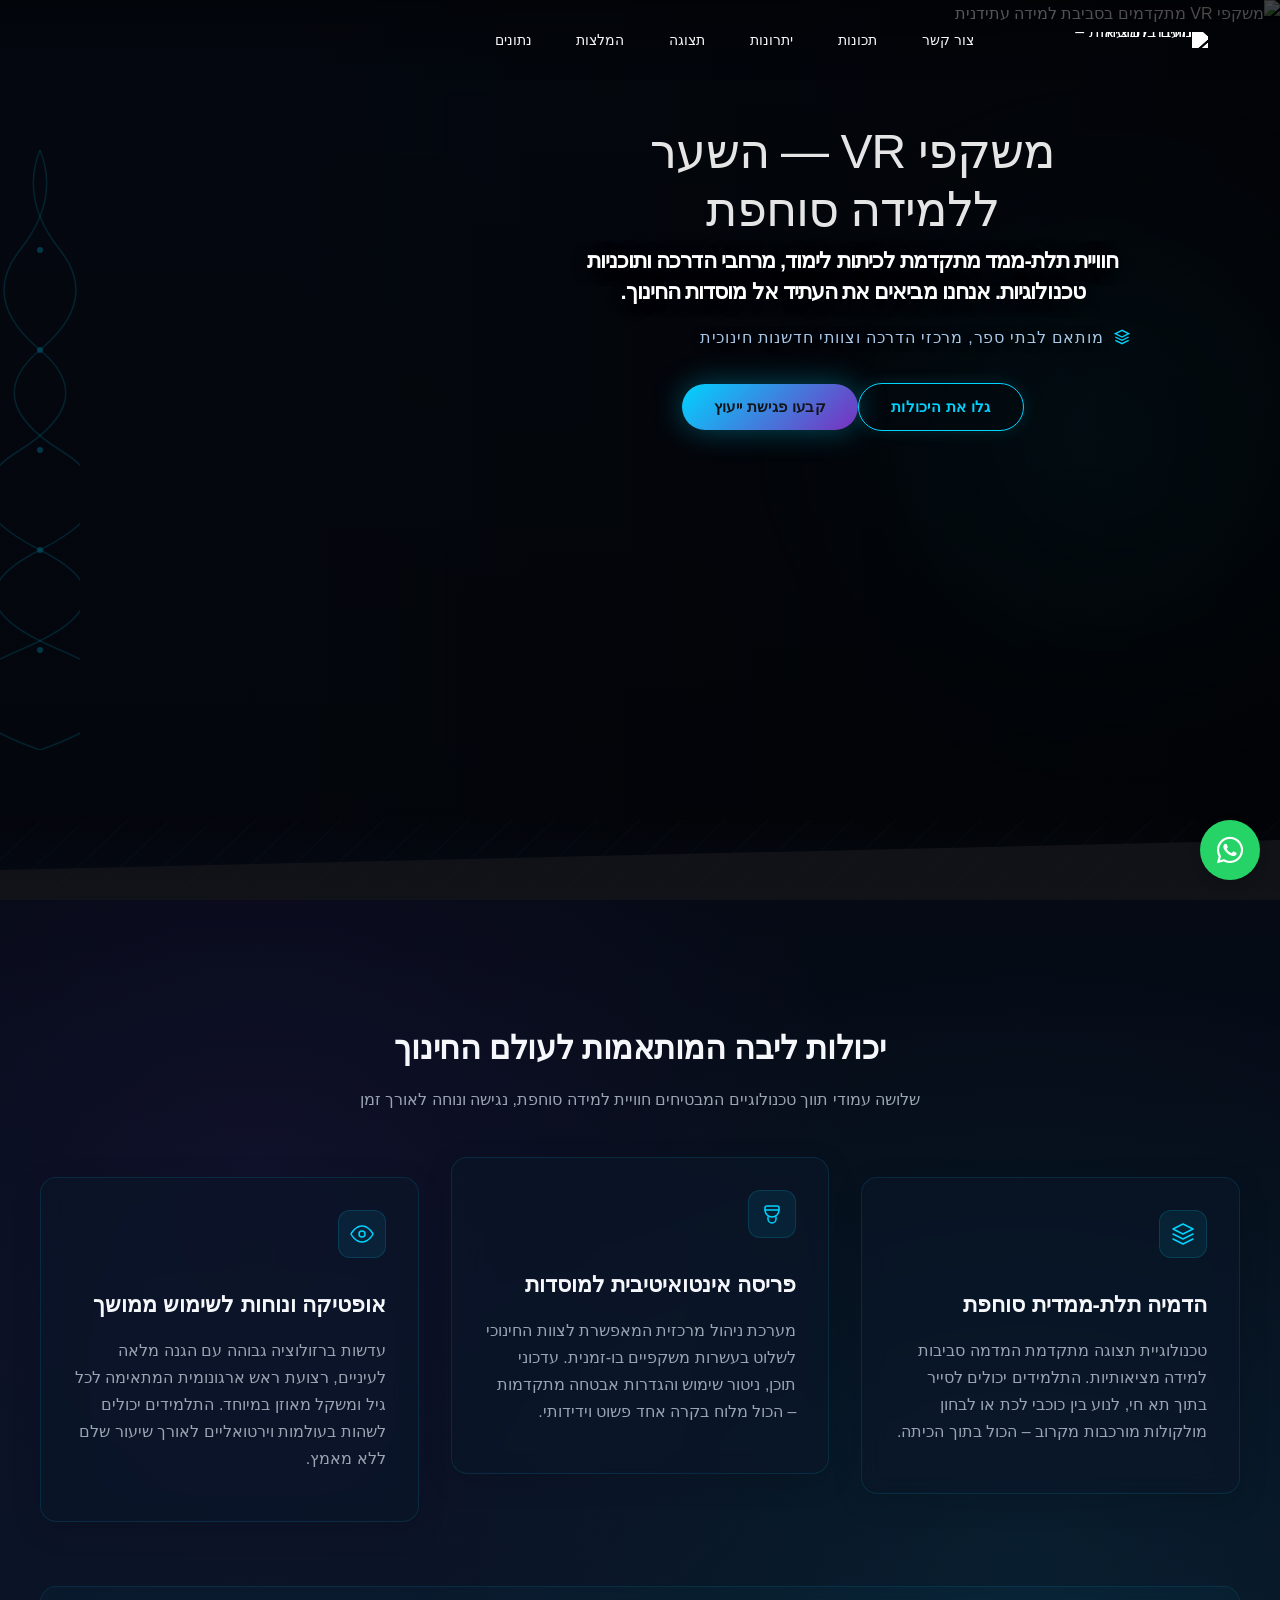
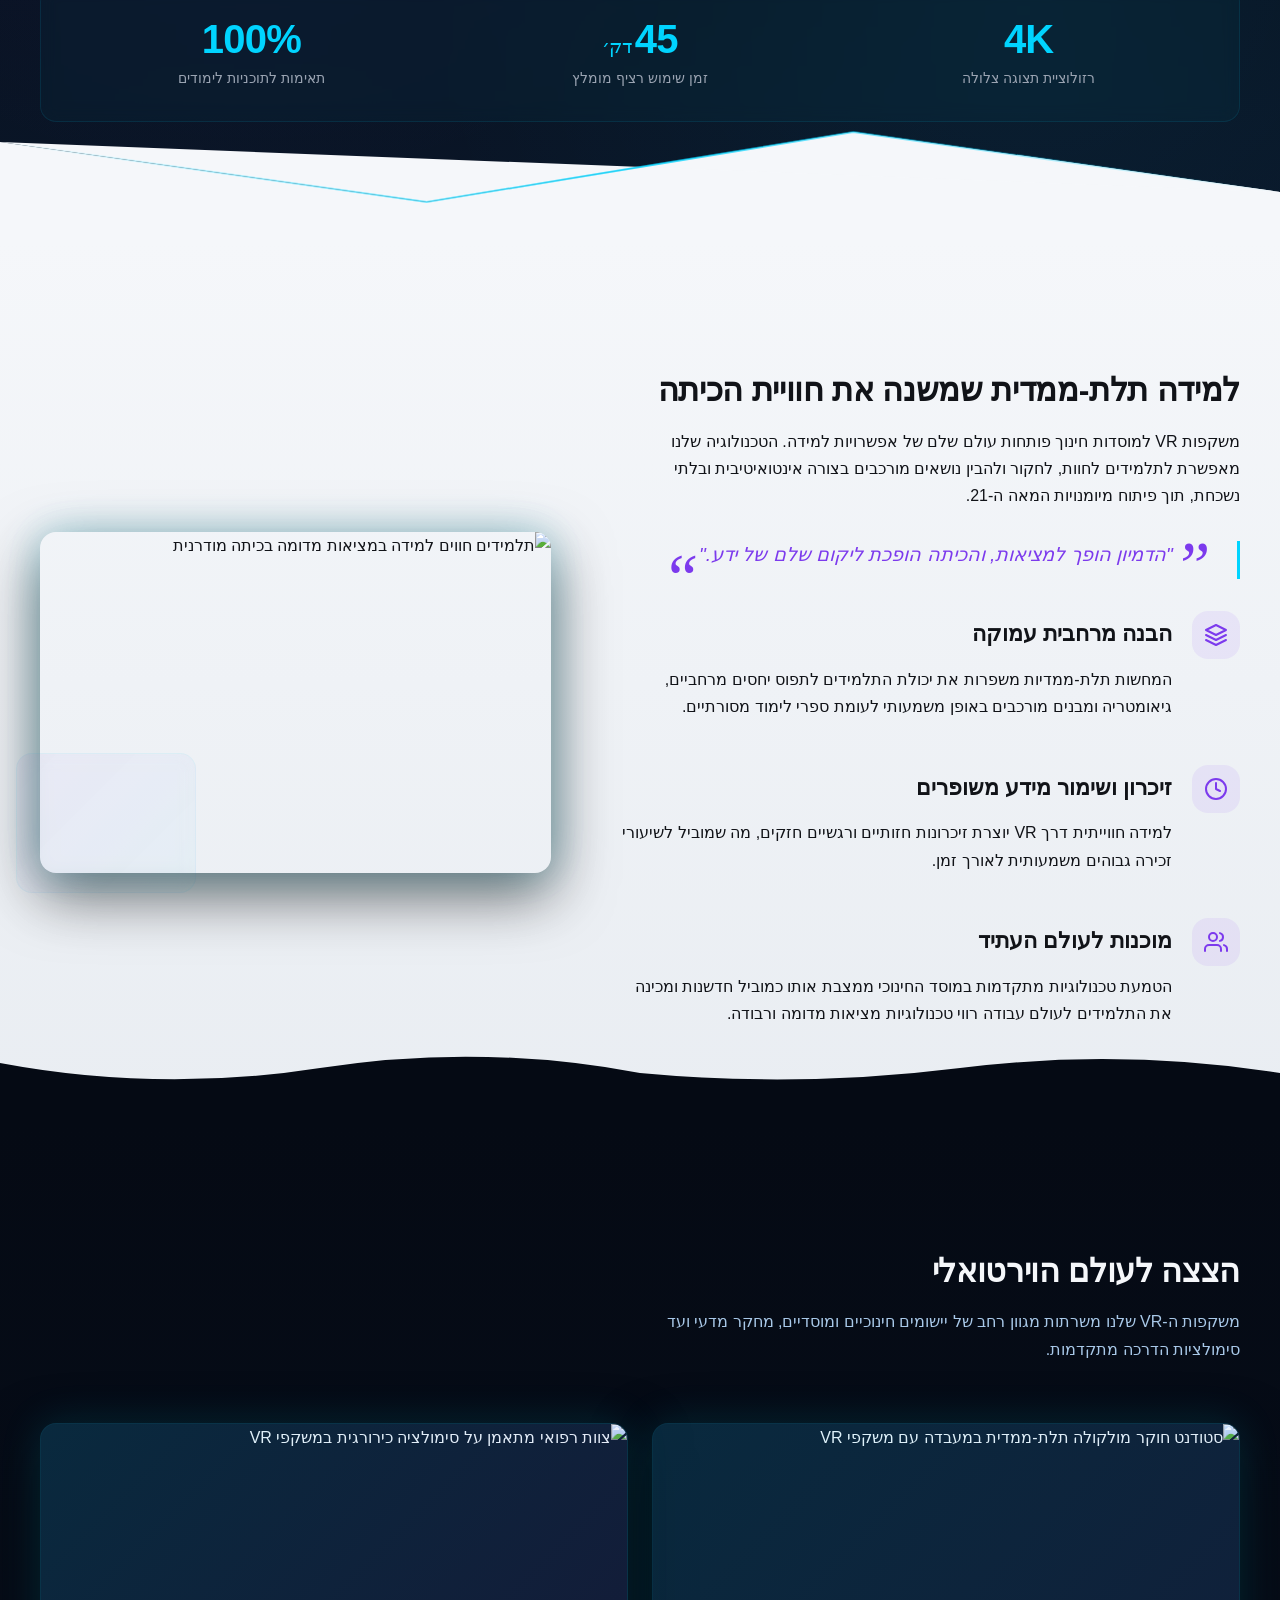
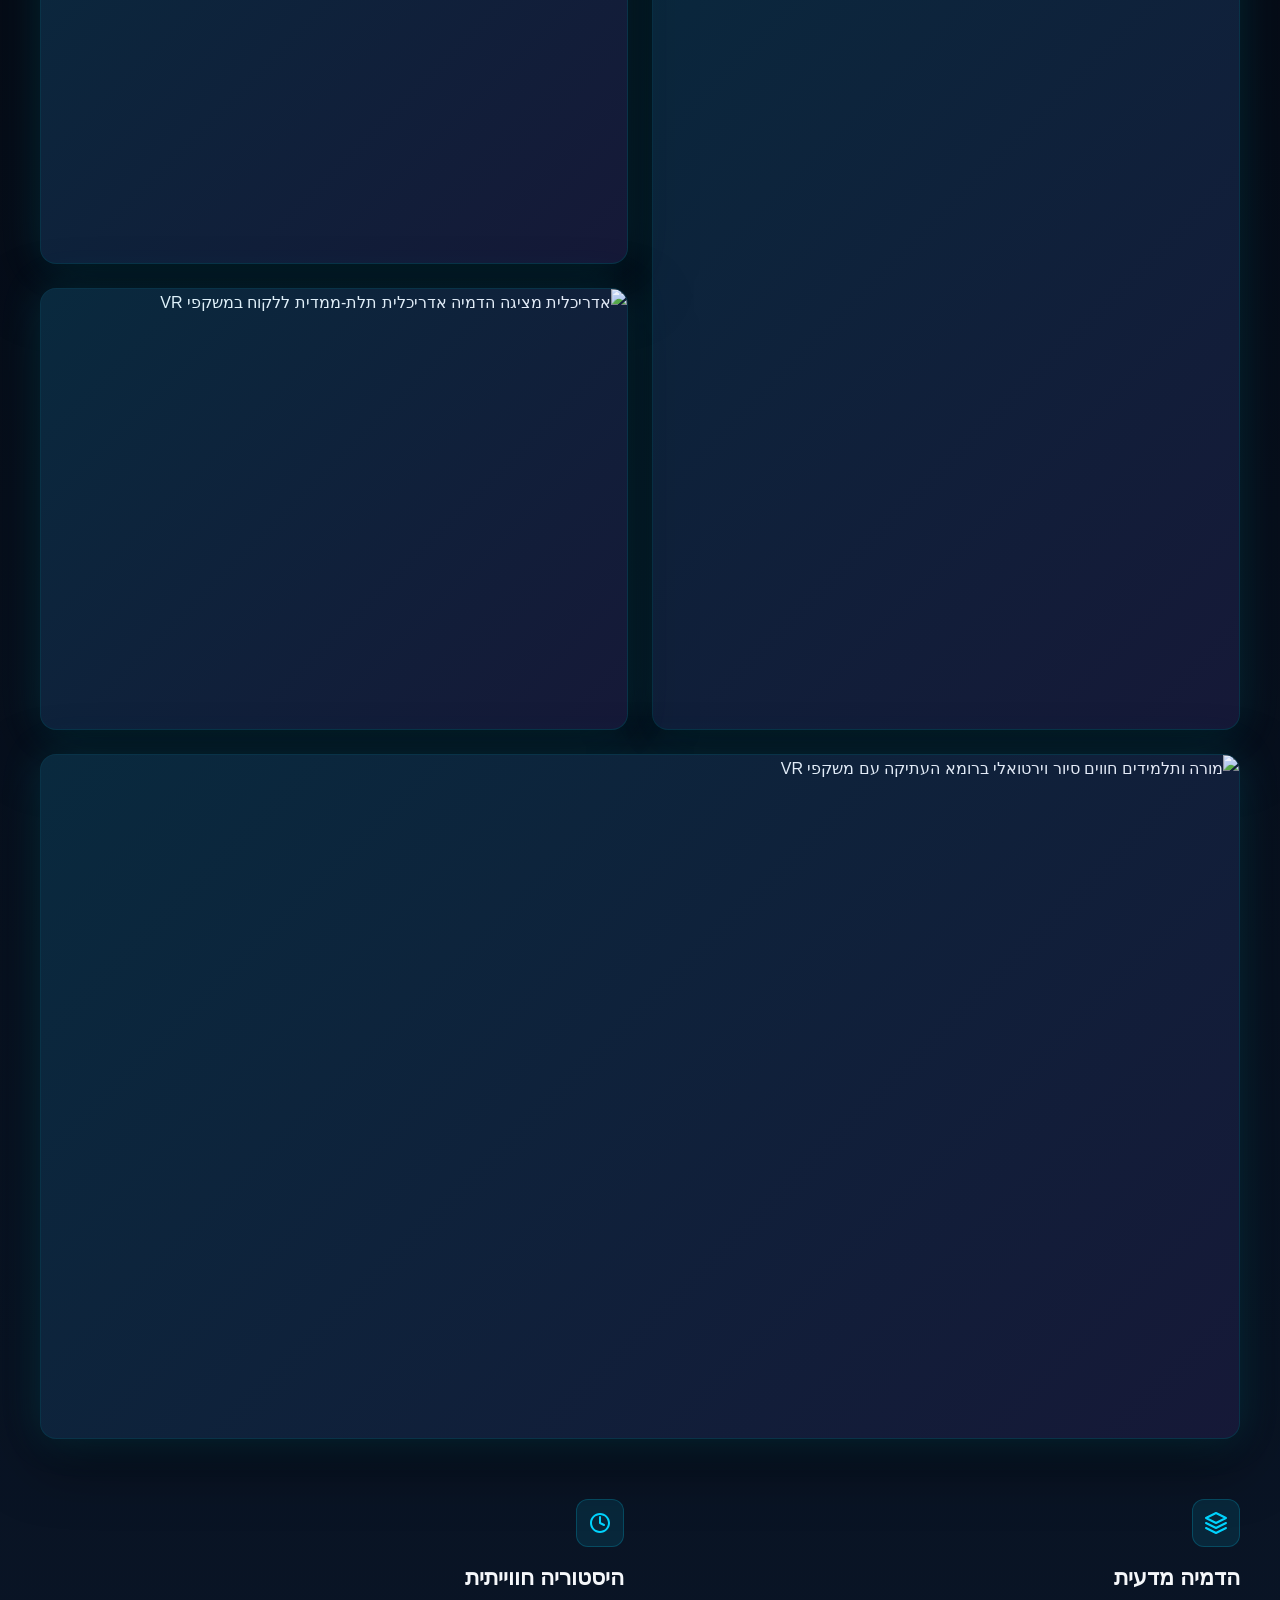
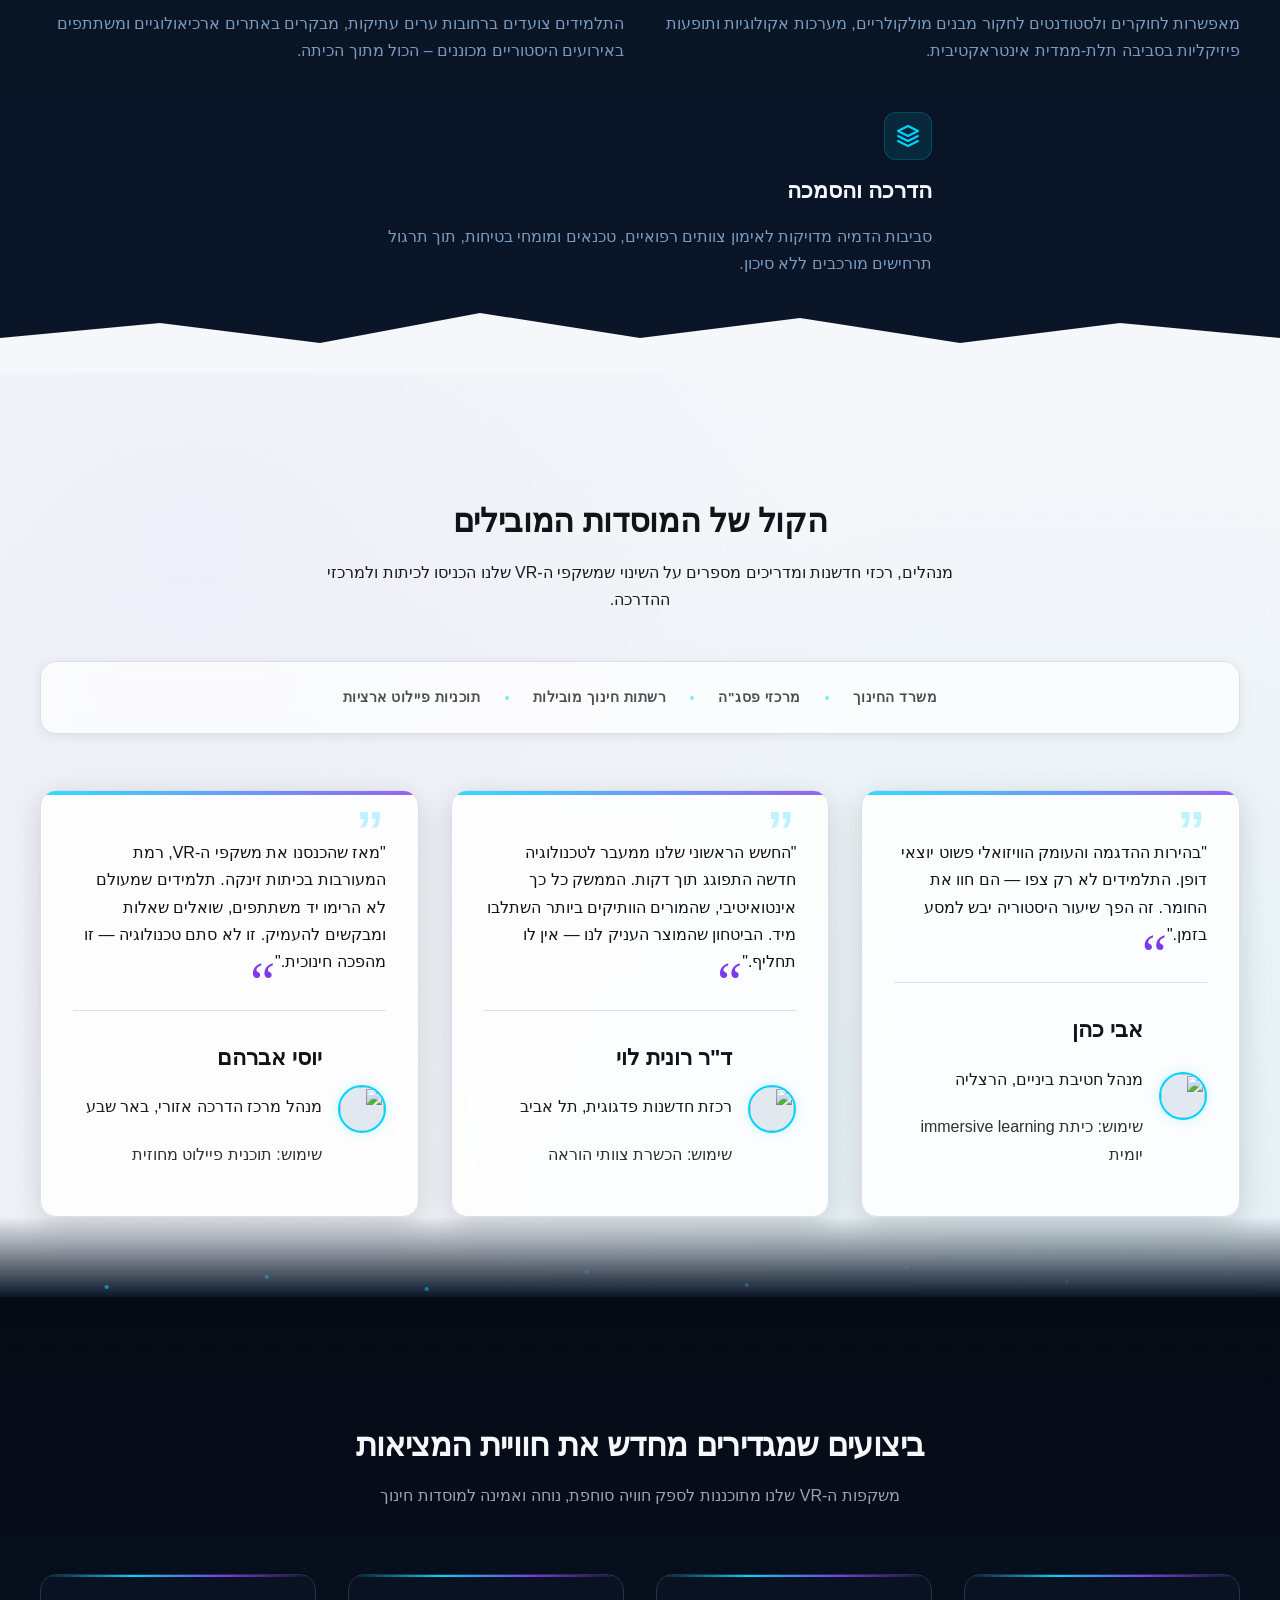
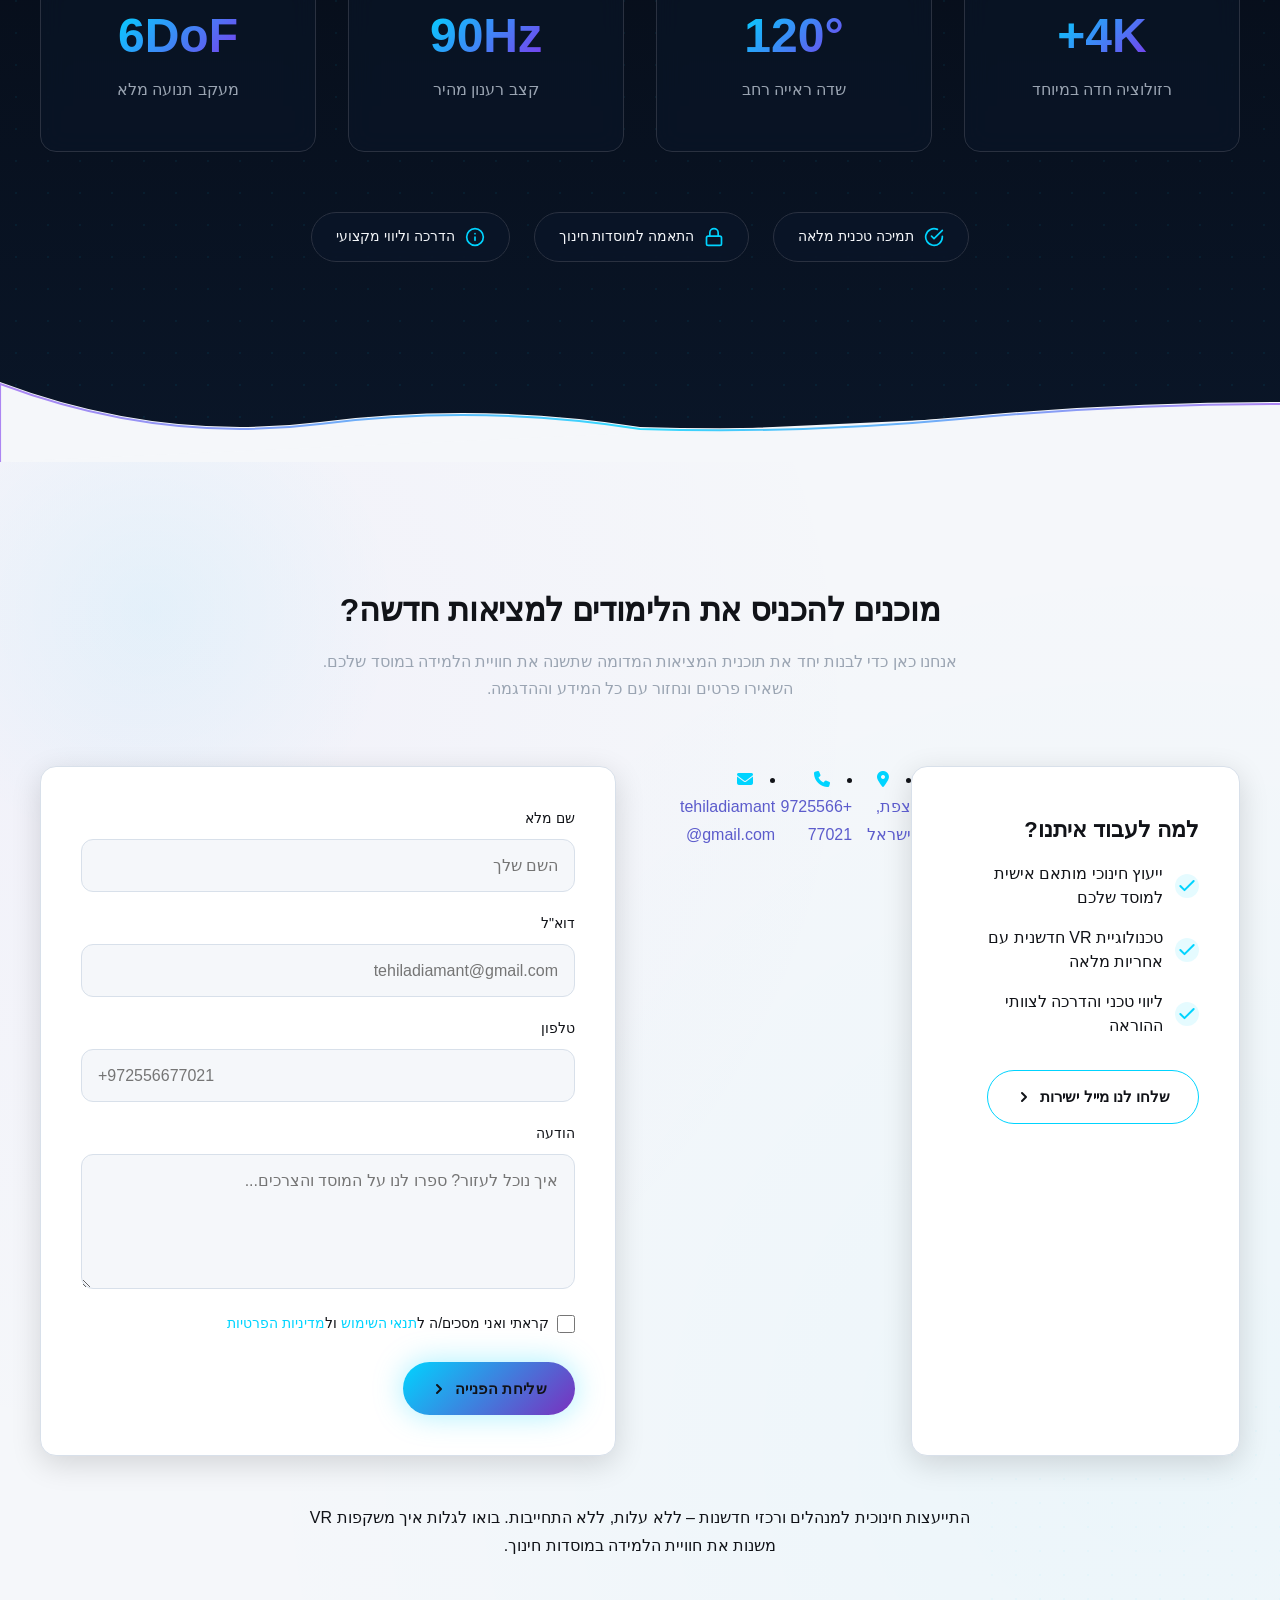
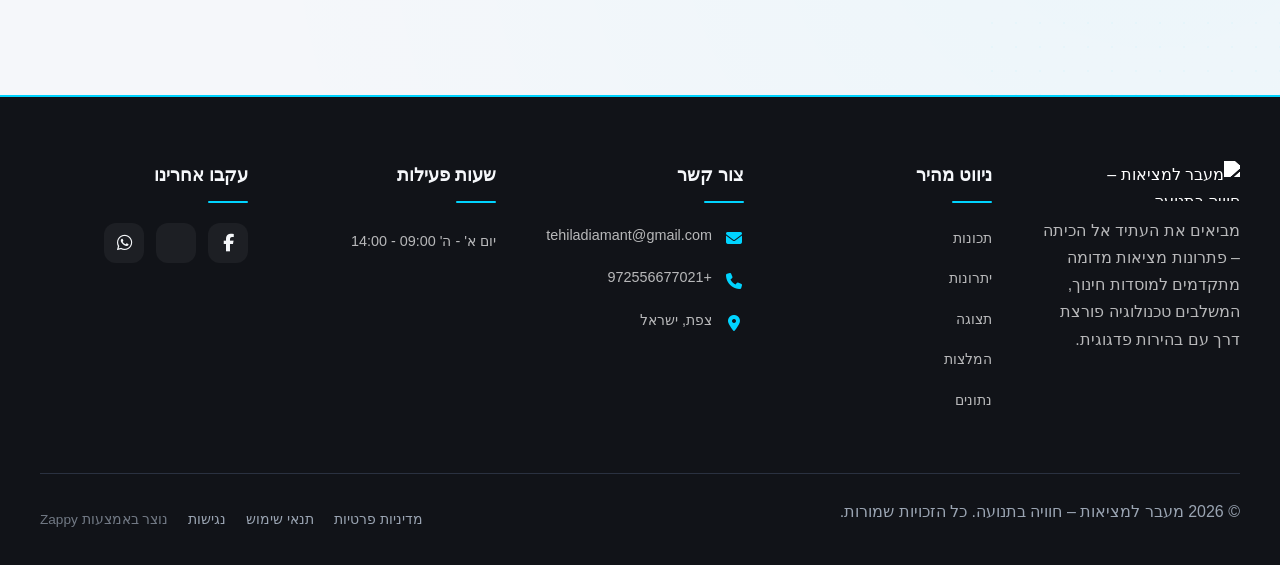
==== commit dbc8a417: "Incremental sync: 1 page(s) — update_text" ====
--- a/public/index.html
+++ b/public/index.html
@@ -1 +1 @@
-<!doctype html><html dir="rtl" lang="he"><head><meta charset="UTF-8"><meta content="width=device-width,initial-scale=1" name="viewport"><meta content="index, follow" name="robots"><title>גלו עולמות חדשים עם משקפות VR למוסדות חינוך — מעבר למציאות – חוויה בתנועה</title><meta content="הכניסו את הכיתה לעידן הבא עם משקפות VR מתקדמות למוסדות חינוך. חוויות לימוד סוחפות, טכנולוגיה חדשנית ותמיכה מלאה. הצטרפו למהפכה החינוכית עוד היום!" name="description"><meta content="משקפות VR למוסדות חינוך, מציאות מדומה לחינוך, טכנולוגיה סוחפת, חוויית למידה וירטואלית, ציוד VR מתקדם" name="keywords"><link href="/assets/favicon.ico" rel="icon" type="image/x-icon"><link href="/assets/favicon-16x16.png" rel="icon" type="image/png" sizes="16x16"><link href="/assets/favicon-32x32.png" rel="icon" type="image/png" sizes="32x32"><link href="/assets/favicon-48x48.png" rel="icon" type="image/png" sizes="48x48"><link href="/assets/favicon-192x192.png" rel="icon" type="image/png" sizes="192x192"><link href="/assets/favicon-512x512.png" rel="icon" type="image/png" sizes="512x512"><link href="/assets/apple-touch-icon.png" rel="apple-touch-icon"><script>!function(){"use strict";var t="46383590-c034-4137-ba66-b614e3810ec2",e="https://api.zappy5.com/api/analytics/track",a=18e5,n=2592e6,o=!0,i=!0,r=!0;var s=function(){var e="zappy_visitor_"+t,a=null;try{if(a=localStorage.getItem(e)){var o=JSON.parse(a),i=Date.now();if(i-o.created<n)return o.lastSeen=i,localStorage.setItem(e,JSON.stringify(o)),o.id}}catch(t){console.warn("Zappy Analytics: LocalStorage not available")}var r="zv_"+Date.now()+"_"+Math.random().toString(36).substr(2,9);try{localStorage.setItem(e,JSON.stringify({id:r,created:Date.now(),lastSeen:Date.now()}))}catch(t){}return r}(),c=function(){var e="zappy_session_"+t,n=null;try{if(n=sessionStorage.getItem(e)){var o=JSON.parse(n),i=Date.now();if(i-o.timestamp<a)return o.timestamp=i,sessionStorage.setItem(e,JSON.stringify(o)),o.id}}catch(t){console.warn("Zappy Analytics: SessionStorage not available")}var r="zs_"+Date.now()+"_"+Math.random().toString(36).substr(2,9);try{sessionStorage.setItem(e,JSON.stringify({id:r,timestamp:Date.now()}))}catch(t){}return r}();function l(a,n){n=n||{};var o={website_id:t,event_type:a,page_path:window.location.pathname,referrer:document.referrer||"direct",visitor_id:s,session_id:c,metadata:n};if(navigator.sendBeacon){var i=new Blob([JSON.stringify(o)],{type:"application/json"});navigator.sendBeacon(e,i)}else fetch(e,{method:"POST",headers:{"Content-Type":"application/json"},body:JSON.stringify(o),keepalive:!0}).catch(function(t){console.warn("Zappy Analytics: Failed to track event",t)})}o&&l("pageview",{title:document.title,url:window.location.href}),i&&document.addEventListener("click",function(t){var e=t.target;if("BUTTON"===e.tagName||e.closest("button")){var a="BUTTON"===e.tagName?e:e.closest("button");l("click",{element:"button",text:a.textContent.trim().substring(0,100),id:a.id||null,class:a.className||null})}else if("A"===e.tagName||e.closest("a")){var n="A"===e.tagName?e:e.closest("a");l("navigation",{element:"link",text:n.textContent.trim().substring(0,100),href:n.href,external:n.hostname!==window.location.hostname})}},!0),r&&document.addEventListener("submit",function(t){var e=t.target;l("form_submit",{form_id:e.id||null,form_name:e.name||null,form_action:e.action||null,form_method:e.method||"GET"})},!0);var m=Date.now();window.addEventListener("beforeunload",function(){l("page_unload",{time_on_page:Math.floor((Date.now()-m)/1e3),page_path:window.location.pathname})}),window.zappyAnalytics={track:l,getVisitorId:function(){return s},getSessionId:function(){return c}}}()</script><meta content="גלו עולמות חדשים עם משקפות VR למוסדות חינוך — מעבר למציאות – חוויה בתנועה" property="og:title"><meta content="הכניסו את הכיתה לעידן הבא עם משקפות VR מתקדמות למוסדות חינוך. חוויות לימוד סוחפות, טכנולוגיה חדשנית ותמיכה מלאה. הצטרפו למהפכה החינוכית עוד היום!" property="og:description"><meta content="summary_large_image" name="twitter:card"><meta content="גלו עולמות חדשים עם משקפות VR למוסדות חינוך — מעבר למציאות – חוויה בתנועה" name="twitter:title"><meta content="הכניסו את הכיתה לעידן הבא עם משקפות VR מתקדמות למוסדות חינוך. חוויות לימוד סוחפות, טכנולוגיה חדשנית ותמיכה מלאה. הצטרפו למהפכה החינוכית עוד היום!" name="twitter:description"><meta content="website" property="og:type"><meta content="he_IL" property="og:locale"><link href="https://cdnjs.cloudflare.com/ajax/libs/font-awesome/6.4.0/css/all.min.css" rel="stylesheet"><style>.skip-link{position:absolute;top:0;left:0;transform:translateY(-200%);padding:12px 18px;background:var(--bg-dark,#1a1a1a);color:var(--text-light,#fff);font-weight:600;border-radius:0 0 8px 0;z-index:10000}.skip-link:focus{transform:none;outline:2px solid var(--ring,#fff);outline-offset:2px}:focus-visible{outline:2px solid var(--ring,currentColor);outline-offset:3px}</style><link href="/assets/favicon.ico" rel="icon" type="image/x-icon"><link href="/assets/favicon-16x16.png" rel="icon" type="image/png" sizes="16x16"><link href="/assets/favicon-32x32.png" rel="icon" type="image/png" sizes="32x32"><link href="/assets/favicon-48x48.png" rel="icon" type="image/png" sizes="48x48"><link href="/assets/favicon-192x192.png" rel="icon" type="image/png" sizes="192x192"><link href="/assets/favicon-512x512.png" rel="icon" type="image/png" sizes="512x512"><link href="/assets/apple-touch-icon.png" rel="apple-touch-icon"><link href="https://cdn.jsdelivr.net/npm/vanilla-cookieconsent@3/dist/cookieconsent.css" rel="stylesheet"><script src="https://cdn.jsdelivr.net/npm/vanilla-cookieconsent@3/dist/cookieconsent.umd.js"></script><script src="https://cdn.jsdelivr.net/gh/mickidum/acc_toolbar/acctoolbar/acctoolbar.min.js"></script><link href="/styles.css" rel="stylesheet"><script>window.ZAPPY_WEBSITE_ID="46383590-c034-4137-ba66-b614e3810ec2",window.ZAPPY_API_BASE="https://api.zappy5.com"</script><style id="zappy-dropdown-submenu-styles">#navMenu li:has(.sub-menu),.nav-menu li:has(.sub-menu),.navbar li:has(.sub-menu),nav li:has(.sub-menu){position:relative}#navMenu .sub-menu,.nav-menu .sub-menu,.navbar .sub-menu,nav .sub-menu{display:block!important;position:absolute!important;top:100%;left:0;min-width:220px;background:#fff;border-radius:8px;box-shadow:0 8px 25px rgba(0,0,0,.15);padding:8px 0;opacity:0;visibility:hidden;transform:translateY(10px);transition:all .3s ease;z-index:1000;list-style:none;pointer-events:none}#navMenu li:hover>.sub-menu,.nav-menu li:hover>.sub-menu,.navbar li:hover>.sub-menu,nav li:hover>.sub-menu{opacity:1!important;visibility:visible!important;transform:translateY(0)!important;pointer-events:auto!important}.sub-menu li{list-style:none;margin:0;padding:0}.sub-menu a{display:block!important;padding:10px 16px!important;color:var(--text-dark,#333)!important;font-weight:500;text-decoration:none;white-space:nowrap;transition:background-color .2s}.sub-menu .zappy-nav-child>a{padding-left:28px!important;font-size:.9em!important;opacity:.85!important}[dir=rtl] .sub-menu .zappy-nav-child>a,html[lang=ar] .sub-menu .zappy-nav-child>a,html[lang=he] .sub-menu .zappy-nav-child>a{padding-left:10px!important;padding-right:28px!important}.sub-menu .zappy-nav-parent>a{font-weight:600!important}.sub-menu a:hover{background-color:#f5f5f5}[dir=rtl] .nav-menu .sub-menu,[dir=rtl] .navbar .sub-menu,[dir=rtl] nav .sub-menu,html[lang=ar] .nav-menu .sub-menu,html[lang=ar] .navbar .sub-menu,html[lang=ar] nav .sub-menu,html[lang=he] .nav-menu .sub-menu,html[lang=he] .navbar .sub-menu,html[lang=he] nav .sub-menu{left:auto!important;right:0!important}.sub-menu:empty,.sub-menu:not(:has(li)):not(:has(> a)),.sub-menu:not(:has(li:not(.zappy-hidden-menu-item))):not(:has(> a)){display:none!important;opacity:0!important;visibility:hidden!important;pointer-events:none!important}li:has(.menu-group-title):hover>.sub-menu{opacity:1!important;visibility:visible!important;transform:translateY(0)!important;pointer-events:auto!important}#navMenu>li>.menu-group-title,.nav-menu>li>.menu-group-title{display:inline-block;padding:.5rem 1rem;cursor:default;user-select:none}@media (max-width:768px){#navMenu .sub-menu,.nav-menu .sub-menu,.navbar .sub-menu,nav .sub-menu{position:static!important;transform:none!important;box-shadow:none!important;background:0 0!important;max-height:0;overflow:hidden;opacity:0;visibility:hidden;transition:max-height .3s ease,opacity .3s ease;padding:0!important;border-radius:0!important}#navMenu .sub-menu.mobile-expanded,.nav-menu .sub-menu.mobile-expanded,.navbar .sub-menu.mobile-expanded{max-height:none!important;overflow-y:visible!important;opacity:1!important;visibility:visible!important;padding:8px 0 8px 16px!important}[dir=rtl] .sub-menu.mobile-expanded,html[lang=he] .sub-menu.mobile-expanded{padding:8px 16px 8px 0!important}#navMenu li:hover>.sub-menu,.nav-menu li:hover>.sub-menu,.navbar li:hover>.sub-menu,nav li:hover>.sub-menu{opacity:0;visibility:hidden;pointer-events:none}#navMenu li>.sub-menu.mobile-expanded,.nav-menu li>.sub-menu.mobile-expanded,.navbar li>.sub-menu.mobile-expanded,nav li>.sub-menu.mobile-expanded{opacity:1!important;visibility:visible!important;pointer-events:auto!important}#navMenu li:has(.sub-menu),.nav-menu li:has(.sub-menu),.navbar li:has(.sub-menu),nav li:has(.sub-menu){display:flex!important;flex-wrap:wrap!important;align-items:center!important;position:relative!important;min-height:44px!important}#navMenu li:has(.sub-menu)>a,.nav-menu li:has(.sub-menu)>a,.navbar li:has(.sub-menu)>a,nav li:has(.sub-menu)>a{flex:1!important;min-width:0!important}#navMenu li:has(.sub-menu)>.menu-group-title,.nav-menu li:has(.sub-menu)>.menu-group-title,.navbar li:has(.sub-menu)>.menu-group-title,nav li:has(.sub-menu)>.menu-group-title{flex:1!important;min-width:0!important;padding:0!important;line-height:inherit!important}#navMenu li:has(.sub-menu)>.sub-menu,.nav-menu li:has(.sub-menu)>.sub-menu,.navbar li:has(.sub-menu)>.sub-menu,nav li:has(.sub-menu)>.sub-menu{flex-basis:100%!important;width:100%!important}#navMenu li:has(.sub-menu)>a [class*=arrow],#navMenu li:has(.sub-menu)>a [class*=chevron],.nav-menu li:has(.sub-menu)>a .fa-angle-down,.nav-menu li:has(.sub-menu)>a .fa-chevron-down,.nav-menu li:has(.sub-menu)>a [class*=arrow],.nav-menu li:has(.sub-menu)>a [class*=chevron],nav li:has(.sub-menu)>a [class*=arrow],nav li:has(.sub-menu)>a [class*=chevron]{display:none!important;visibility:hidden!important}.mobile-submenu-toggle{display:flex!important;align-items:center!important;justify-content:center!important;width:44px!important;height:auto!important;background:0 0!important;border:none!important;cursor:pointer!important;color:var(--text-light)!important;position:static!important;flex-shrink:0!important;align-self:stretch!important;z-index:2!important;padding:0!important;margin:0!important}.mobile-submenu-toggle::after{content:''!important;width:0!important;height:0!important;border-left:6px solid transparent!important;border-right:6px solid transparent!important;border-top:7px solid currentColor!important;transition:transform .3s ease!important}.mobile-submenu-toggle.expanded::after{transform:rotate(180deg)!important}.sub-menu a{padding:10px 0!important;display:block!important;color:var(--text-light)!important;white-space:normal!important}.sub-menu .zappy-nav-child>a{padding-left:28px!important;font-size:.9em!important;opacity:.85!important}[dir=rtl] .sub-menu .zappy-nav-child>a,html[lang=ar] .sub-menu .zappy-nav-child>a,html[lang=he] .sub-menu .zappy-nav-child>a{padding-left:0!important;padding-right:28px!important}.sub-menu .zappy-nav-parent>a{font-weight:600!important}#navMenu.active,.nav-menu.active{max-width:100vw!important;overflow-x:hidden!important;box-sizing:border-box!important}.navbar .sub-menu li a,.zappy-products-dropdown .sub-menu a,nav.navbar .sub-menu li a{color:var(--text-light)!important}}@media (min-width:769px){.mobile-submenu-toggle{display:none!important}}</style><style id="zappy-widget-visibility">html[dir=rtl] .whatsapp-float{right:20px!important;left:auto!important}html:not([dir]) .whatsapp-float,html[dir=ltr] .whatsapp-float{left:20px!important;right:auto!important}html[dir=rtl] #mic-access-tool-general-button,html[dir=rtl] #mic-init-access-tool #mic-access-tool-general-button,html[dir=rtl] #mic-init-access-tool .mic-access-tool-general-button,html[dir=rtl] ._access-icon,html[dir=rtl] .mic-access-tool-general-button{left:20px!important;right:auto!important}html:not([dir]) #mic-access-tool-general-button,html:not([dir]) #mic-init-access-tool #mic-access-tool-general-button,html:not([dir]) #mic-init-access-tool .mic-access-tool-general-button,html:not([dir]) ._access-icon,html:not([dir]) .mic-access-tool-general-button,html[dir=ltr] #mic-access-tool-general-button,html[dir=ltr] #mic-init-access-tool #mic-access-tool-general-button,html[dir=ltr] #mic-init-access-tool .mic-access-tool-general-button,html[dir=ltr] ._access-icon,html[dir=ltr] .mic-access-tool-general-button{right:20px!important;left:auto!important}@media (max-width:768px){.whatsapp-float{display:flex!important}}@media (min-width:769px){.whatsapp-float{display:flex!important}}@media (max-width:768px){#mic-access-tool-general-button,#mic-init-access-tool #mic-access-tool-general-button,#mic-init-access-tool .mic-access-tool-general-button,._access-icon,.mic-access-tool-general-button{display:flex!important;visibility:visible!important;opacity:1!important;pointer-events:auto!important}#mic-access-tool-box.opened-mic-access-tool,#mic-init-access-tool #mic-access-tool-box.opened-mic-access-tool,.mic-access-tool-box.opened-mic-access-tool{visibility:visible!important;opacity:1!important;pointer-events:auto!important}}@media (min-width:769px){#mic-access-tool-general-button,#mic-init-access-tool #mic-access-tool-general-button,#mic-init-access-tool .mic-access-tool-general-button,._access-icon,.mic-access-tool-general-button{display:flex!important;visibility:visible!important;opacity:1!important;pointer-events:auto!important}#mic-access-tool-box.opened-mic-access-tool,#mic-init-access-tool #mic-access-tool-box.opened-mic-access-tool,.mic-access-tool-box.opened-mic-access-tool{visibility:visible!important;opacity:1!important;pointer-events:auto!important}}</style></head><body><a href="#main" class="skip-link">דלג לתוכן הראשי</a><nav class="navbar" dir="rtl"><button class="mobile-toggle" aria-label="Menu" id="mobileToggle"><svg viewBox="0 0 24 24" fill="none" height="24" width="24" class="hamburger-icon"><path d="M3 12h18M3 6h18M3 18h18" stroke="currentColor" stroke-width="2" stroke-linecap="round"></path></svg> <svg viewBox="0 0 24 24" fill="none" height="24" width="24" class="close-icon" style="display:none"><path d="M18 6L6 18M6 6l12 12" stroke="currentColor" stroke-width="2" stroke-linecap="round"></path></svg></button> <button class="phone-header-btn" aria-label="Call" data-phone="+972556677021"><svg viewBox="0 0 24 24" fill="currentColor" height="20" width="20"><path d="M22 16.92v3a2 2 0 0 1-2.18 2 19.79 19.79 0 0 1-8.63-3.07 19.5 19.5 0 0 1-6-6 19.79 19.79 0 0 1-3.07-8.67A2 2 0 0 1 4.11 2h3a2 2 0 0 1 2 1.72 12.84 12.84 0 0 0 .7 2.81 2 2 0 0 1-.45 2.11L8.09 9.91a16 16 0 0 0 6 6l1.27-1.27a2 2 0 0 1 2.11-.45 12.84 12.84 0 0 0 2.81.7A2 2 0 0 1 22 16.92z"></path></svg></button><div class="nav-container"><div class="nav-right-group"><div class="nav-brand"><a href="/" class="logo-link"><img alt="מעבר למציאות – חוויה בתנועה" src="/assets/site-----image-1.webp" class="logo"></a></div><ul class="nav-menu" id="navMenu"><li><a href="#hero">צור קשר</a></li><li><a href="#features">תכונות</a></li><li><a href="#benefits">יתרונות</a></li><li><a href="#showcase">תצוגה</a></li><li><a href="#testimonials">המלצות</a></li><li><a href="#stats">נתונים</a></li></ul></div><div class="nav-cta-container"></div></div></nav><script>window.addEventListener("load",function(){const e=document.querySelector(".navbar, nav, header");if(!e)return void console.log("[Navbar] Navbar element not found");let t=document.getElementById("mobileToggle")||document.querySelector(".mobile-toggle")||document.querySelector(".hamburger")||document.querySelector(".hamburger-menu")||document.querySelector(".menu-toggle")||document.querySelector(".burger-menu")||document.querySelector('[aria-label="Menu"]')||document.querySelector('[aria-label="תפריט"]');const o=document.querySelector(".phone-header-btn"),n=window.getComputedStyle(e);let r=n.backgroundColor;if(console.log("[Navbar] Initial navbar background:",r),"transparent"===r||"rgba(0, 0, 0, 0)"===r||r.startsWith("rgba")&&r.includes(", 0)")){const e=n.backgroundImage;if(e&&"none"!==e)console.log("[Navbar] Navbar has background image/gradient, using dark text"),r="rgb(240, 240, 240)";else{const e=window.getComputedStyle(document.body).backgroundColor;console.log("[Navbar] Navbar transparent, using body background:",e),r=e}}const a=r.match(/\d+/g);if(a&&a.length>=3){const e=(.299*parseInt(a[0])+.587*parseInt(a[1])+.114*parseInt(a[2]))/255;console.log("[Navbar] Mobile button colors preserved from Claude CSS (luminance:",e.toFixed(2)+")");const n=document.createElement("style");n.id="zappy-mobile-nav-fix";document.documentElement.lang;document.documentElement.dir,n.textContent='\n        /* Hide mobile buttons on desktop, show only on mobile */\n        @media (min-width: 769px) {\n          .mobile-toggle,\n          .phone-header-btn {\n            display: none !important;\n          }\n        }\n        \n        /* Show and position mobile buttons correctly on mobile */\n        @media (max-width: 768px) {\n          .navbar,\n          nav.navbar {\n            min-height: 70px !important;\n          }\n\n          .mobile-toggle,\n          .phone-header-btn {\n            position: absolute !important;\n            top: 0 !important;\n            bottom: 0 !important;\n            margin-top: auto !important;\n            margin-bottom: auto !important;\n            transform: none !important;\n            z-index: 1001 !important;\n            display: flex !important;\n            align-items: center !important;\n            justify-content: center !important;\n            width: 36px !important;\n            height: 36px !important;\n            border-radius: 50% !important;\n            border: none !important;\n            cursor: pointer !important;\n            padding: 6px !important;\n            background: none !important;\n            color: var(--nav-text, var(--text-light)) !important;\n            touch-action: manipulation !important;\n            -webkit-tap-highlight-color: transparent !important;\n          }\n\n          html[data-zappy-site-type="ecommerce"] .phone-header-btn,\n          body[data-zappy-site-type="ecommerce"] .phone-header-btn,\n          html[data-zappy-site-type="ecommerce"] header .phone-header-btn,\n          html[data-zappy-site-type="ecommerce"] nav .phone-header-btn {\n            display: none !important;\n            visibility: hidden !important;\n            width: 0 !important;\n            height: 0 !important;\n            min-width: 0 !important;\n            overflow: hidden !important;\n          }\n          \n          /* LTR positioning (default): hamburger LEFT, phone RIGHT */\n          html:not([dir="rtl"]):not([lang="he"]):not([lang="ar"]) .mobile-toggle,\n          html[dir="ltr"] .mobile-toggle {\n            left: 12px !important;\n            right: auto !important;\n          }\n          html:not([dir="rtl"]):not([lang="he"]):not([lang="ar"]) .phone-header-btn,\n          html[dir="ltr"] .phone-header-btn {\n            right: 12px !important;\n            left: auto !important;\n          }\n          \n          /* RTL positioning: hamburger RIGHT, phone LEFT */\n          html[dir="rtl"] .mobile-toggle,\n          html[lang="he"] .mobile-toggle,\n          html[lang="ar"] .mobile-toggle {\n            right: 12px !important;\n            left: auto !important;\n          }\n          html[dir="rtl"] .phone-header-btn,\n          html[lang="he"] .phone-header-btn,\n          html[lang="ar"] .phone-header-btn {\n            left: 12px !important;\n            right: auto !important;\n          }\n          \n          /* CRITICAL: Ensure nav-container has min-height on mobile */\n          /* All children are positioned absolutely/fixed on mobile, so height:auto collapses to 0 */\n          .nav-container {\n            min-height: 70px !important;\n            position: relative !important;\n          }\n          \n          /* Ensure SVG icons are properly sized and inherit color */\n          .mobile-toggle svg,\n          .phone-header-btn svg {\n            width: 24px !important;\n            height: 24px !important;\n            /* Don\'t force display - let JavaScript control hamburger/close toggle */\n          }\n          \n          /* Reset nav-cta-container on mobile - remove desktop box-shadow/padding */\n          /* that creates a visible ghost box when CTA button is hidden */\n          .nav-cta-container {\n            box-shadow: none !important;\n            padding: 0 !important;\n          }\n          \n          /* Hide nav-cta-container entirely on mobile when there\'s no lang-switcher */\n          /* (only the CTA button is inside, and it\'s hidden on mobile) */\n          .nav-cta-container:not(:has(.lang-switcher)) {\n            display: none !important;\n          }\n          \n          /* CRITICAL: Prevent hero image fade gradient from bleeding over headline text */\n          /* The .image-fade-gradient has bottom: -30px (extends below parent) */\n          /* On mobile stacked layout, this overlaps the h1 text below the image */\n          .hero-image-column {\n            overflow: hidden !important;\n          }\n          .image-fade-gradient {\n            bottom: 0 !important;\n          }\n          \n          /* Hide desktop language switcher on mobile - hamburger menu handles it */\n          /* High specificity to override stored CSS */\n          .lang-switcher,\n          .nav-cta-container .lang-switcher,\n          .nav-container .lang-switcher,\n          .navbar .lang-switcher,\n          .navbar .nav-cta-container .lang-switcher {\n            display: none !important;\n          }\n        }\n      ';const r=document.getElementById("zappy-mobile-nav-fix");r&&r.remove(),document.head.appendChild(n),console.log("[Navbar] Critical CSS injected for mobile nav positioning");const i=window.innerWidth<=768;if(t){const e=t.querySelector(".hamburger-icon"),o=t.querySelector(".close-icon");e&&(e.style.setProperty("width","24px","important"),e.style.setProperty("height","24px","important"),e.style.setProperty("display","block","important")),o&&(o.style.setProperty("width","24px","important"),o.style.setProperty("height","24px","important"),o.style.setProperty("display","none","important")),i?(t.style.setProperty("position","absolute","important"),t.style.setProperty("top","0","important"),t.style.setProperty("bottom","0","important"),t.style.setProperty("margin-top","auto","important"),t.style.setProperty("margin-bottom","auto","important"),t.style.setProperty("transform","none","important"),t.style.setProperty("z-index","1001","important"),t.style.removeProperty("left"),t.style.removeProperty("right"),console.log("[Navbar] Mobile toggle positioning applied (mobile viewport)")):(t.style.removeProperty("position"),t.style.removeProperty("top"),t.style.removeProperty("transform"),t.style.removeProperty("z-index"),t.style.removeProperty("left"),t.style.removeProperty("right"),console.log("[Navbar] Desktop viewport - cleared mobile toggle inline positioning"))}if(o){const e=o.querySelector("svg");e&&(e.style.width="24px",e.style.height="24px",e.setAttribute("width","24"),e.setAttribute("height","24")),i?(o.style.setProperty("position","absolute","important"),o.style.setProperty("top","0","important"),o.style.setProperty("bottom","0","important"),o.style.setProperty("margin-top","auto","important"),o.style.setProperty("margin-bottom","auto","important"),o.style.setProperty("transform","none","important"),o.style.setProperty("z-index","1001","important"),o.style.removeProperty("left"),o.style.removeProperty("right"),console.log("[Navbar] Phone button positioning applied (mobile viewport)")):(o.style.removeProperty("position"),o.style.removeProperty("top"),o.style.removeProperty("transform"),o.style.removeProperty("z-index"),o.style.removeProperty("left"),o.style.removeProperty("right"),console.log("[Navbar] Desktop viewport - cleared phone button inline positioning"))}}else console.log("[Navbar] Could not parse background color:",r);t=document.getElementById("mobileToggle")||document.querySelector(".mobile-toggle")||document.querySelector(".hamburger")||document.querySelector(".hamburger-menu")||document.querySelector(".menu-toggle")||document.querySelector(".burger-menu")||document.querySelector('[aria-label="Menu"]')||document.querySelector('[aria-label="תפריט"]');const i=document.getElementById("navMenu")||document.querySelector(".nav-menu")||document.querySelector(".nav-links")||document.querySelector("nav ul:not(.submenu)");if(!t||!i)return void console.log("[Navbar] Mobile toggle or menu not found:",{toggle:!!t,menu:!!i});i.id||(i.id="navMenu"),console.log("[Navbar] Initializing mobile menu...");const l=t.cloneNode(!0);t.parentNode.replaceChild(l,t);var s=0;function p(e){var t=Date.now();t-s<300||(s=t,function(e){e.preventDefault(),e.stopPropagation();const t=l.querySelector(".hamburger-icon"),o=l.querySelector(".close-icon");i.classList.contains("active")?(i.classList.remove("active"),t&&t.style.setProperty("display","block","important"),o&&o.style.setProperty("display","none","important"),document.body.style.overflow="",document.body.classList.remove("menu-open"),console.log("[Navbar] Menu closed")):(i.classList.add("active"),t&&t.style.setProperty("display","none","important"),o&&o.style.setProperty("display","block","important"),document.body.style.overflow="hidden",document.body.classList.add("menu-open"),console.log("[Navbar] Menu opened"))}(e))}l.addEventListener("click",p),l.addEventListener("touchend",p),document.addEventListener("keydown",function(e){if(("Escape"===e.key||"Esc"===e.key)&&i.classList.contains("active")){const e=l.querySelector(".hamburger-icon"),t=l.querySelector(".close-icon");i.classList.remove("active"),e&&e.style.setProperty("display","block","important"),t&&t.style.setProperty("display","none","important"),document.body.style.overflow="",document.body.classList.remove("menu-open"),console.log("[Navbar] Menu closed (Escape)")}}),i.querySelectorAll("a").forEach(function(e){e.addEventListener("click",function(){if("#"===this.getAttribute("href"))return;const e=l.querySelector(".hamburger-icon"),t=l.querySelector(".close-icon");i.classList.remove("active"),e&&e.style.setProperty("display","block","important"),t&&t.style.setProperty("display","none","important"),document.body.style.overflow="",document.body.classList.remove("menu-open"),console.log("[Navbar] Menu closed (link clicked)")})});var m=i.querySelectorAll(".dropdown-toggle");m.forEach(function(e){e.addEventListener("click",function(e){e.preventDefault(),e.stopPropagation();var t=this.closest(".nav-dropdown");t&&(t.parentNode.querySelectorAll(".nav-dropdown.open").forEach(function(e){e!==t&&e.classList.remove("open")}),t.classList.toggle("open"),console.log("[Navbar] Dropdown toggled:",t.classList.contains("open")?"open":"closed"))})}),document.addEventListener("click",function(e){e.target.closest(".nav-dropdown")||document.querySelectorAll(".nav-dropdown.open").forEach(function(e){e.classList.remove("open")})}),console.log("[Navbar] Dropdown handlers initialized for "+m.length+" dropdowns"),o&&o.addEventListener("click",function(){const e=document.querySelectorAll('a[href^="tel:"]'),t=e.length>0?e[0].getAttribute("href").replace("tel:",""):"+972556677021";window.location.href="tel:"+t,console.log("[Navbar] Phone button clicked")}),console.log("[Navbar] Mobile menu initialized successfully")})</script><main id="main"><section class="index-hero-section" data-band-index="0" data-layout-spec="בית-hero" id="hero" data-hero-type="fullscreen-scrim"><div class="index-hero-section__bg-wrapper" id="zappy-section-1"><div style="position:absolute !important;top:0px !important;left:0px !important;width:100% !important;height:100% !important;max-width:none !important;margin-left:0px !important;margin-right:0px !important;z-index:1 !important;overflow:hidden !important" data-element-id="img-1782738658529-3hz9ovejv" data-element-type="image" data-zappy-wrapper-margins-applied="true" data-zappy-zoom-clip="true" data-zappy-zoom-wrapper="true" data-zappy-zoom-wrapper-align="center" data-zappy-zoom-wrapper-width-mode="full"><img alt="משקפי VR מתקדמים בסביבת למידה עתידנית" src="/assets/site-index-hero-image-1.webp" data-context="Realistic premium VR headset in a low-lit educational environment, with students and an instructor softly visible in the depth of field, cinematic dark atmosphere, electric cyan edge glow on the headset contours, subtle ultraviolet bloom in the background" data-placeholder="index-hero-image-1" height="600" loading="eager" width="1200" data-element-id="img-1782738658529-3hz9ovejv" data-element-type="image" data-zappy-object-position="50% 50%" data-zappy-zoom="1" style="object-position:50% 50% !important;position:absolute !important;margin:0px !important;left:0% !important;top:0% !important;width:100% !important;height:100% !important;max-width:none !important;max-height:none !important;display:block !important;object-fit:cover !important" class="index-hero-section__bg-image" data-hero-background="true" data-hero-bg="true" fetchpriority="high"></div></div><div class="index-hero-section__scrim" id="zappy-section-2" aria-hidden="true"></div><div class="index-hero-section__glow-orb" id="zappy-section-3" aria-hidden="true"></div><svg viewBox="0 0 80 600" xmlns="http://www.w3.org/2000/svg" aria-hidden="true" data-no-icon-edit="true" class="index-hero-section__dna-helix"><path d="M40,0 Q20,50 60,100 T40,200 T60,300 T40,400 T60,500 T40,600" stroke="#00D4FF" stroke-width="1.5" fill="none" opacity="0.35"></path><path d="M40,0 Q60,50 20,100 T40,200 T20,300 T40,400 T20,500 T40,600" stroke="#00D4FF" stroke-width="1.5" fill="none" opacity="0.35"></path><circle cx="40" cy="100" r="3" fill="#00D4FF" opacity="0.6"></circle><circle cx="40" cy="200" r="3" fill="#00D4FF" opacity="0.6"></circle><circle cx="40" cy="300" r="3" fill="#00D4FF" opacity="0.6"></circle><circle cx="40" cy="400" r="3" fill="#00D4FF" opacity="0.6"></circle><circle cx="40" cy="500" r="3" fill="#00D4FF" opacity="0.6"></circle></svg><div class="index-hero-section__overlay" id="zappy-section-4"><h1 style="text-align:center" class="index-hero-section__headline"></h1><h1 style="text-align:center;color:rgb(245, 247, 250) !important"><span style="letter-spacing:-0.02em;font-weight:normal"><span style="color:#ffffff !important"><span style="color:#ffffff !important"><span style="color:#ffffff !important"><span style="color:#f5f5dc !important"><span style="color:#e5e5e5 !important">משקפי VR — השער ללמידה סוחפת</span><h3 class="index-hero-section__subtitle" data-element-id="move-1782743553522-pb0e6ycr" style="text-align:center">חוויית תלת-ממד מתקדמת לכיתות לימוד, מרחבי הדרכה ותוכניות טכנולוגיות. אנחנו מביאים את העתיד אל מוסדות החינוך.</h3><p class="index-hero-section__trust-line" data-element-id="move-1782743725914-6ysr534i"><span class="index-hero-section__trust-icon" aria-hidden="true"><svg viewBox="0 0 24 24" fill="none" data-element-type="icon" data-icon-type="svg" height="16" width="16" stroke="currentColor" stroke-width="2" style="cursor:pointer"><path d="M12 2L2 7l10 5 10-5-10-5z"></path><path d="M2 17l10 5 10-5"></path><path d="M2 12l10 5 10-5"></path></svg> </span>מותאם לבתי ספר, מרכזי הדרכה וצוותי חדשנות חינוכית</p><a href="#features" class="index-hero-section__btn index-hero-section__btn--secondary" data-element-id="btn-1782738658526-s1nattjx3" data-element-type="button" data-native-element="true" style="outline:none">גלו את היכולות</a><a href="#contact" class="index-hero-section__btn index-hero-section__btn--primary" data-element-id="btn-1782738658526-xrclppa83" data-element-type="button" data-native-element="true" style="color:rgb(17, 19, 24) !important;outline:none">קבעו פגישת ייעוץ</a><br><br></span></span></span></span></span></h1><div class="index-hero-section__cta-group" id="zappy-section-5"></div></div><div class="index-hero-section__divider-wrapper" id="zappy-section-6"><svg viewBox="0 0 1200 80" xmlns="http://www.w3.org/2000/svg" aria-hidden="true" data-no-icon-edit="true" preserveAspectRatio="none"><defs><linearGradient id="index-hero-divider-grad" x1="0%" x2="0%" y1="0%" y2="100%"><stop offset="0%" stop-color="#050A14" stop-opacity="0"></stop><stop offset="100%" stop-color="#050A14" stop-opacity="1"></stop></linearGradient><pattern height="40" id="index-hero-grid" patternUnits="userSpaceOnUse" width="40"><line x1="0" x2="40" y1="40" y2="0" opacity="0.08" stroke="#00D4FF" stroke-width="0.5"></line></pattern></defs><rect height="80" width="1200" x="0" y="0" fill="url(#index-hero-divider-grad)"></rect><rect height="80" width="1200" x="0" y="0" fill="url(#index-hero-grid)"></rect><path d="M0,80 L0,50 L1200,20 L1200,80 Z" fill="var(--bg-dark)" opacity="0.95"></path></svg></div></section><section class="index-features-section" data-band-index="1" data-layout-spec="בית-features" id="features"><div class="index-features-section__container" id="zappy-section-8"><div class="index-features-section__intro" id="zappy-section-9"><h2 class="index-features-section__title">יכולות ליבה המותאמות לעולם החינוך</h2><p class="index-features-section__subtitle">שלושה עמודי תווך טכנולוגיים המבטיחים חוויית למידה סוחפת, נגישה ונוחה לאורך זמן</p></div><div class="index-features-section__cards-grid" id="zappy-section-10"><div class="index-features-section__card" id="zappy-section-11"><div class="index-features-section__card-icon-wrapper" id="zappy-section-12"><svg viewBox="0 0 24 24" fill="none" data-element-type="icon" data-icon-type="svg" xmlns="http://www.w3.org/2000/svg" class="index-features-section__card-icon"><path d="M12 2L2 7L12 12L22 7L12 2Z" stroke="currentColor" stroke-width="1.5" stroke-linecap="round" stroke-linejoin="round"></path><path d="M2 17L12 22L22 17" stroke="currentColor" stroke-width="1.5" stroke-linecap="round" stroke-linejoin="round"></path><path d="M2 12L12 17L22 12" stroke="currentColor" stroke-width="1.5" stroke-linecap="round" stroke-linejoin="round"></path></svg></div><h3 class="index-features-section__card-title">הדמיה תלת-ממדית סוחפת</h3><p class="index-features-section__card-text">טכנולוגיית תצוגה מתקדמת המדמה סביבות למידה מציאותיות. התלמידים יכולים לסייר בתוך תא חי, לנוע בין כוכבי לכת או לבחון מולקולות מורכבות מקרוב – הכול בתוך הכיתה.</p></div><div class="index-features-section__card index-features-section__card--elevated" id="zappy-section-13"><div class="index-features-section__card-icon-wrapper" id="zappy-section-14"><svg viewBox="0 0 24 24" fill="none" data-element-type="icon" data-icon-type="svg" xmlns="http://www.w3.org/2000/svg" class="index-features-section__card-icon"><path d="M12 15C15.866 15 19 11.866 19 8V6C19 4.89543 18.1046 4 17 4H7C5.89543 4 5 4.89543 5 6V8C5 11.866 8.13401 15 12 15Z" stroke="currentColor" stroke-width="1.5" stroke-linecap="round" stroke-linejoin="round"></path><path d="M8 15V17C8 19.2091 9.79086 21 12 21V21C14.2091 21 16 19.2091 16 17V15" stroke="currentColor" stroke-width="1.5" stroke-linecap="round" stroke-linejoin="round"></path><path d="M5 8H19" stroke="currentColor" stroke-width="1.5" stroke-linecap="round"></path></svg></div><h3 class="index-features-section__card-title">פריסה אינטואיטיבית למוסדות</h3><p class="index-features-section__card-text">מערכת ניהול מרכזית המאפשרת לצוות החינוכי לשלוט בעשרות משקפיים בו-זמנית. עדכוני תוכן, ניטור שימוש והגדרות אבטחה מתקדמות – הכול מלוח בקרה אחד פשוט וידידותי.</p></div><div class="index-features-section__card" id="zappy-section-15"><div class="index-features-section__card-icon-wrapper" id="zappy-section-16"><svg viewBox="0 0 24 24" fill="none" data-element-type="icon" data-icon-type="svg" xmlns="http://www.w3.org/2000/svg" class="index-features-section__card-icon"><path d="M1 12C1 12 5 4 12 4C19 4 23 12 23 12C23 12 19 20 12 20C5 20 1 12 1 12Z" stroke="currentColor" stroke-width="1.5" stroke-linecap="round" stroke-linejoin="round"></path><circle cx="12" cy="12" r="3" stroke="currentColor" stroke-width="1.5"></circle></svg></div><h3 class="index-features-section__card-title">אופטיקה ונוחות לשימוש ממושך</h3><p class="index-features-section__card-text">עדשות ברזולוציה גבוהה עם הגנה מלאה לעיניים, רצועת ראש ארגונומית המתאימה לכל גיל ומשקל מאוזן במיוחד. התלמידים יכולים לשהות בעולמות וירטואליים לאורך שיעור שלם ללא מאמץ.</p></div></div><div class="index-features-section__tech-strip" id="zappy-section-17"><div class="index-features-section__tech-item" id="zappy-section-18"><span class="index-features-section__tech-number">4K</span> <span class="index-features-section__tech-label">רזולוציית תצוגה צלולה</span></div><div class="index-features-section__tech-item" id="zappy-section-19"><span class="index-features-section__tech-number">45<span class="index-features-section__tech-unit">דק׳</span></span> <span class="index-features-section__tech-label">זמן שימוש רציף מומלץ</span></div><div class="index-features-section__tech-item" id="zappy-section-20"><span class="index-features-section__tech-number">100%</span> <span class="index-features-section__tech-label">תאימות לתוכניות לימודים</span></div></div></div><div class="index-features-section__divider-wrapper" id="zappy-section-21"><svg viewBox="0 0 1200 120" xmlns="http://www.w3.org/2000/svg" aria-hidden="true" data-no-icon-edit="true" preserveAspectRatio="none"><defs><linearGradient id="index-features-neon-line" x1="0%" x2="100%" y1="0%" y2="0%"><stop offset="0%" stop-color="var(--secondary)" stop-opacity="0"></stop><stop offset="50%" stop-color="var(--secondary)" stop-opacity="0.8"></stop><stop offset="100%" stop-color="var(--secondary)" stop-opacity="0"></stop></linearGradient></defs><path d="M0,120 L0,20 L400,80 L800,10 L1200,70 L1200,120 Z" fill="#F5F7FA"></path><path d="M0,20 L400,80 L800,10 L1200,70" stroke="url(#index-features-neon-line)" stroke-width="2" fill="#F5F7FA" vector-effect="non-scaling-stroke"></path></svg></div></section><section class="index-benefits-section" data-band-index="2" data-layout-spec="בית-benefits" id="benefits"><div class="index-benefits-section__container" id="zappy-section-23"><div class="index-benefits-section__content" id="zappy-section-24"><h2 class="index-benefits-section__heading">למידה תלת-ממדית שמשנה את חוויית הכיתה</h2><p class="index-benefits-section__intro">משקפות VR למוסדות חינוך פותחות עולם שלם של אפשרויות למידה. הטכנולוגיה שלנו מאפשרת לתלמידים לחוות, לחקור ולהבין נושאים מורכבים בצורה אינטואיטיבית ובלתי נשכחת, תוך פיתוח מיומנויות המאה ה-21.</p><blockquote class="index-benefits-section__highlight">"הדמיון הופך למציאות, והכיתה הופכת ליקום שלם של ידע."</blockquote><ul class="index-benefits-section__benefits-list"><li class="index-benefits-section__benefit-item"><div class="index-benefits-section__benefit-icon-wrapper" id="zappy-section-25"><svg viewBox="0 0 24 24" fill="none" data-element-type="icon" data-icon-type="svg" xmlns="http://www.w3.org/2000/svg" class="index-benefits-section__benefit-icon" stroke="currentColor" stroke-linecap="round" stroke-linejoin="round" stroke-width="2"><path d="M12 2L2 7l10 5 10-5-10-5zM2 17l10 5 10-5M2 12l10 5 10-5"></path></svg></div><div class="index-benefits-section__benefit-text" id="zappy-section-26"><h3 class="index-benefits-section__benefit-title">הבנה מרחבית עמוקה</h3><p class="index-benefits-section__benefit-desc">המחשות תלת-ממדיות משפרות את יכולת התלמידים לתפוס יחסים מרחביים, גיאומטריה ומבנים מורכבים באופן משמעותי לעומת ספרי לימוד מסורתיים.</p></div></li><li class="index-benefits-section__benefit-item"><div class="index-benefits-section__benefit-icon-wrapper" id="zappy-section-27"><svg viewBox="0 0 24 24" fill="none" data-element-type="icon" data-icon-type="svg" xmlns="http://www.w3.org/2000/svg" class="index-benefits-section__benefit-icon" stroke="currentColor" stroke-linecap="round" stroke-linejoin="round" stroke-width="2"><circle cx="12" cy="12" r="10"></circle><path d="M12 6v6l4 2"></path></svg></div><div class="index-benefits-section__benefit-text" id="zappy-section-28"><h3 class="index-benefits-section__benefit-title">זיכרון ושימור מידע משופרים</h3><p class="index-benefits-section__benefit-desc">למידה חווייתית דרך VR יוצרת זיכרונות חזותיים ורגשיים חזקים, מה שמוביל לשיעורי זכירה גבוהים משמעותית לאורך זמן.</p></div></li><li class="index-benefits-section__benefit-item"><div class="index-benefits-section__benefit-icon-wrapper" id="zappy-section-29"><svg viewBox="0 0 24 24" fill="none" data-element-type="icon" data-icon-type="svg" xmlns="http://www.w3.org/2000/svg" class="index-benefits-section__benefit-icon" stroke="currentColor" stroke-linecap="round" stroke-linejoin="round" stroke-width="2"><path d="M17 21v-2a4 4 0 0 0-4-4H5a4 4 0 0 0-4 4v2"></path><circle cx="9" cy="7" r="4"></circle><path d="M23 21v-2a4 4 0 0 0-3-3.87"></path><path d="M16 3.13a4 4 0 0 1 0 7.75"></path></svg></div><div class="index-benefits-section__benefit-text" id="zappy-section-30"><h3 class="index-benefits-section__benefit-title">מוכנות לעולם העתיד</h3><p class="index-benefits-section__benefit-desc">הטמעת טכנולוגיות מתקדמות במוסד החינוכי ממצבת אותו כמוביל חדשנות ומכינה את התלמידים לעולם עבודה רווי טכנולוגיות מציאות מדומה ורבודה.</p></div></li></ul></div><div class="index-benefits-section__media" id="zappy-section-31"><div class="index-benefits-section__image-wrapper" id="zappy-section-32"><img alt="תלמידים חווים למידה במציאות מדומה בכיתה מודרנית" src="/assets/site-index-benefits-image-1.webp" data-context="A bright, authentic classroom setting with diverse teenage students wearing modern, sleek VR headsets, engaged in a collaborative learning activity. A teacher stands nearby, guiding the session. The room has large windows with natural light and educational posters on the walls. The mood is focused, curious, and institutional, not gaming-oriented." data-placeholder="index-benefits-image-1" height="400" loading="lazy" width="600" decoding="async" class="index-benefits-section__image"><div class="index-benefits-section__decorative-tile" id="zappy-section-33" aria-hidden="true"></div></div></div></div><div class="index-benefits-section__divider-wrapper" id="zappy-section-34"><svg viewBox="0 0 1200 80" xmlns="http://www.w3.org/2000/svg" aria-hidden="true" data-no-icon-edit="true" preserveAspectRatio="none"><defs><linearGradient id="benefits-wave-grad" x1="0%" x2="0%" y1="0%" y2="100%"><stop offset="0%" stop-color="var(--bg-light)" stop-opacity="0"></stop><stop offset="100%" stop-color="var(--bg-dark)" stop-opacity="1"></stop></linearGradient></defs><path d="M0,80 L0,20 Q150,50 300,25 T600,30 Q750,45 900,25 T1200,30 L1200,80 Z" fill="#050A14"></path></svg></div></section><section class="index-showcase-section" data-band-index="3" data-layout-spec="בית-showcase" id="showcase"><div class="index-showcase-section__container" id="zappy-section-36"><div class="index-showcase-section__header" id="zappy-section-37"><h2 class="index-showcase-section__title">הצצה לעולם הוירטואלי</h2><p class="index-showcase-section__subtitle">משקפות ה-VR שלנו משרתות מגוון רחב של יישומים חינוכיים ומוסדיים, מחקר מדעי ועד סימולציות הדרכה מתקדמות.</p></div><div class="zappy-preserve-css-grid index-showcase-section__gallery" id="zappy-section-38" data-original-gap="24px" data-original-item-width="588" data-zappy-auto-grid="true" data-zappy-explicit-columns="true" style="display:grid;--zappy-grid-cols:repeat(auto-fit, minmax(min(100%, 282px), 1fr));grid-template-columns:repeat(auto-fit, minmax(min(100%, 282px), 1fr));align-items:stretch !important"><div class="index-showcase-section__gallery-item index-showcase-section__gallery-item--large" id="zappy-section-39" data-grid-item-index="0"><img alt="סטודנט חוקר מולקולה תלת-ממדית במעבדה עם משקפי VR" src="/assets/site-index-showcase-image-1.webp" data-context="A student wearing sleek VR glasses in a modern science lab, interacting with a 3D holographic model of a molecule, moody low-light photography with cyan edge lighting, premium showroom atmosphere" data-placeholder="index-showcase-image-1" height="400" loading="lazy" width="600" decoding="async" data-element-id="img-1782741851640-con89vhpx" data-element-type="image"><div class="index-showcase-section__img-overlay" id="zappy-section-40"></div></div><div class="index-showcase-section__gallery-item index-showcase-section__gallery-item--medium" id="zappy-section-41" data-grid-item-index="1"><img alt="צוות רפואי מתאמן על סימולציה כירורגית במשקפי VR" src="/assets/site-index-showcase-image-2.webp" data-context="A group of surgeons in an operating room using VR headsets for a pre-surgery simulation, holographic cyan overlays showing anatomical data, dramatic lighting" data-placeholder="index-showcase-image-2" height="300" loading="lazy" width="400" decoding="async" data-element-id="img-1782741851640-kxqcvecop" data-element-type="image"><div class="index-showcase-section__img-overlay" id="zappy-section-42"></div></div><div class="index-showcase-section__gallery-item index-showcase-section__gallery-item--medium" id="zappy-section-43" data-grid-item-index="2"><img alt="אדריכלית מציגה הדמיה אדריכלית תלת-ממדית ללקוח במשקפי VR" src="/assets/site-index-showcase-image-3.webp" data-context="An architect and client walking through a photorealistic 3D rendering of a building under construction, wearing VR glasses, futuristic office environment with cyan ambient light" data-placeholder="index-showcase-image-3" height="300" loading="lazy" width="400" decoding="async" data-element-id="img-1782741851640-g5r0bf01n" data-element-type="image"><div class="index-showcase-section__img-overlay" id="zappy-section-44"></div></div><div class="index-showcase-section__gallery-item index-showcase-section__gallery-item--wide" id="zappy-section-45" data-grid-item-index="3"><div style="position:relative !important;overflow:hidden !important;width:1222px !important;max-width:100% !important;margin-left:auto !important;margin-right:auto !important;height:683px !important;display:block !important" data-element-id="img-1782741851640-zu7nbd5cl" data-element-type="image" data-zappy-wrapper-margins-applied="true" data-zappy-zoom-clip="true" data-zappy-zoom-wrapper="true" data-zappy-zoom-wrapper-align="center" data-zappy-zoom-wrapper-width-mode="px" data-zappy-zoom-wrapper-height="683px" data-zappy-zoom-wrapper-width="1222px"><img alt="מורה ותלמידים חווים סיור וירטואלי ברומא העתיקה עם משקפי VR" src="/assets/site-index-showcase-image-4.webp" data-context="A panoramic view of a virtual reality history experience showing ancient Rome, with a teacher and students wearing VR headsets in a classroom, dark moody atmosphere with cyan and purple accent lights" data-placeholder="index-showcase-image-4" height="350" loading="lazy" width="800" decoding="async" data-element-id="img-1782741851640-zu7nbd5cl" data-element-type="image" data-zappy-object-position="50% 50%" data-zappy-zoom="1.02" style="object-position:50% 50% !important;display:block;margin-top:0px !important;margin-bottom:0px !important;left:-2.02014% !important;top:-1% !important;width:104.04% !important;height:102% !important;max-width:none !important;max-height:none !important;object-fit:cover !important"></div><div class="index-showcase-section__img-overlay" id="zappy-section-46"></div></div></div><div class="zappy-preserve-css-grid index-showcase-section__captions" id="zappy-section-47" data-original-gap="32px" data-original-item-width="379" data-zappy-auto-grid="true" data-zappy-explicit-columns="true" style="display:grid;--zappy-grid-cols:repeat(auto-fit, minmax(min(100%, 379px), 1fr));grid-template-columns:repeat(auto-fit, minmax(min(100%, 379px), 1fr));align-items:stretch !important"><div class="index-showcase-section__caption-item" id="zappy-section-48" data-grid-item-index="0"><div class="index-showcase-section__caption-icon" id="zappy-section-49"><svg viewBox="0 0 24 24" fill="none" data-element-type="icon" data-icon-type="svg" xmlns="http://www.w3.org/2000/svg" height="24" width="24"><path d="M12 2L2 7L12 12L22 7L12 2Z" stroke="currentColor" stroke-width="2" stroke-linecap="round" stroke-linejoin="round"></path><path d="M2 17L12 22L22 17" stroke="currentColor" stroke-width="2" stroke-linecap="round" stroke-linejoin="round"></path><path d="M2 12L12 17L22 12" stroke="currentColor" stroke-width="2" stroke-linecap="round" stroke-linejoin="round"></path></svg></div><h3 class="index-showcase-section__caption-title">הדמיה מדעית</h3><p class="index-showcase-section__caption-text">מאפשרות לחוקרים ולסטודנטים לחקור מבנים מולקולריים, מערכות אקולוגיות ותופעות פיזיקליות בסביבה תלת-ממדית אינטראקטיבית.</p></div><div class="index-showcase-section__caption-item" id="zappy-section-50" data-grid-item-index="1"><div class="index-showcase-section__caption-icon" id="zappy-section-51"><svg viewBox="0 0 24 24" fill="none" data-element-type="icon" data-icon-type="svg" xmlns="http://www.w3.org/2000/svg" height="24" width="24"><path d="M12 2C6.48 2 2 6.48 2 12C2 17.52 6.48 22 12 22C17.52 22 22 17.52 22 12C22 6.48 17.52 2 12 2ZM12 20C7.59 20 4 16.41 4 12C4 7.59 7.59 4 12 4C16.41 4 20 7.59 20 12C20 16.41 16.41 20 12 20Z" fill="currentColor"></path><path d="M12 6V12L16 14" stroke="currentColor" stroke-width="2" stroke-linecap="round" stroke-linejoin="round"></path></svg></div><h3 class="index-showcase-section__caption-title">היסטוריה חווייתית</h3><p class="index-showcase-section__caption-text">התלמידים צועדים ברחובות ערים עתיקות, מבקרים באתרים ארכיאולוגיים ומשתתפים באירועים היסטוריים מכוננים – הכול מתוך הכיתה.</p></div><div class="index-showcase-section__caption-item" id="zappy-section-52" data-grid-item-index="2"><div class="index-showcase-section__caption-icon" id="zappy-section-53"><svg viewBox="0 0 24 24" fill="none" data-element-type="icon" data-icon-type="svg" xmlns="http://www.w3.org/2000/svg" height="24" width="24"><path d="M12 2L2 7L12 12L22 7L12 2Z" stroke="currentColor" stroke-width="2" stroke-linecap="round" stroke-linejoin="round"></path><path d="M2 17L12 22L22 17" stroke="currentColor" stroke-width="2" stroke-linecap="round" stroke-linejoin="round"></path><path d="M2 12L12 17L22 12" stroke="currentColor" stroke-width="2" stroke-linecap="round" stroke-linejoin="round"></path></svg></div><h3 class="index-showcase-section__caption-title">הדרכה והסמכה</h3><p class="index-showcase-section__caption-text">סביבות הדמיה מדויקות לאימון צוותים רפואיים, טכנאים ומומחי בטיחות, תוך תרגול תרחישים מורכבים ללא סיכון.</p></div></div></div><div class="index-showcase-section__divider-wrapper" id="zappy-section-54"><svg viewBox="0 0 1200 80" xmlns="http://www.w3.org/2000/svg" aria-hidden="true" data-no-icon-edit="true" preserveAspectRatio="none"><defs><linearGradient id="dividerGrad" x1="0%" x2="0%" y1="0%" y2="100%"><stop offset="0%" stop-color="#0A1628" stop-opacity="0"></stop><stop offset="100%" stop-color="#0A1628" stop-opacity="1"></stop></linearGradient></defs><path d="M0,80 L0,45 L150,30 L300,50 L450,20 L600,45 L750,25 L900,50 L1050,30 L1200,45 L1200,80 Z" fill="#F5F7FA"></path></svg></div></section><section class="index-testimonials-section" data-band-index="4" data-layout-spec="בית-testimonials" id="testimonials"><div class="index-testimonials-section__bg-pattern" id="zappy-section-56" aria-hidden="true"></div><div class="index-testimonials-section__container" id="zappy-section-57"><div class="index-testimonials-section__header" id="zappy-section-58"><h2 class="index-testimonials-section__title">הקול של המוסדות המובילים</h2><p class="index-testimonials-section__subtitle" style="color:#1A1A1A !important">מנהלים, רכזי חדשנות ומדריכים מספרים על השינוי שמשקפי ה-VR שלנו הכניסו לכיתות ולמרכזי ההדרכה.</p></div><div class="index-testimonials-section__trust-band" id="zappy-section-59"><span class="index-testimonials-section__trust-badge">משרד החינוך</span> <span class="index-testimonials-section__trust-divider"></span> <span class="index-testimonials-section__trust-badge">מרכזי פסג"ה</span> <span class="index-testimonials-section__trust-divider"></span> <span class="index-testimonials-section__trust-badge">רשתות חינוך מובילות</span> <span class="index-testimonials-section__trust-divider"></span> <span class="index-testimonials-section__trust-badge">תוכניות פיילוט ארציות</span></div><div class="index-testimonials-section__grid" id="zappy-section-60"><article class="index-testimonials-section__card" id="zappy-section-61"><div class="index-testimonials-section__card-accent" id="zappy-section-62"></div><div class="index-testimonials-section__card-content" id="zappy-section-63"><blockquote class="index-testimonials-section__quote">"בהירות ההדגמה והעומק הוויזואלי פשוט יוצאי דופן. התלמידים לא רק צפו — הם חוו את החומר. זה הפך שיעור היסטוריה יבש למסע בזמן."</blockquote><div class="index-testimonials-section__card-footer" id="zappy-section-64"><div class="index-testimonials-section__avatar" id="zappy-section-65"><img alt="" src="/assets/site-testimonial-avatar-1.webp" data-context="Portrait of a middle-aged Israeli male school principal with glasses and a warm smile, professional headshot style, clean background" data-placeholder="testimonial-avatar-1" height="48" loading="lazy" width="48" decoding="async"></div><div class="index-testimonials-section__meta" id="zappy-section-66"><h3 class="index-testimonials-section__name">אבי כהן</h3><p class="index-testimonials-section__role" style="color:#1A1A1A !important">מנהל חטיבת ביניים, הרצליה</p><p class="index-testimonials-section__context" style="color:#1A1A1A !important">שימוש: כיתת immersive learning יומית</p></div></div></div></article><article class="index-testimonials-section__card" id="zappy-section-67"><div class="index-testimonials-section__card-accent" id="zappy-section-68"></div><div class="index-testimonials-section__card-content" id="zappy-section-69"><blockquote class="index-testimonials-section__quote">"החשש הראשוני שלנו ממעבר לטכנולוגיה חדשה התפוגג תוך דקות. הממשק כל כך אינטואיטיבי, שהמורים הוותיקים ביותר השתלבו מיד. הביטחון שהמוצר העניק לנו — אין לו תחליף."</blockquote><div class="index-testimonials-section__card-footer" id="zappy-section-70"><div class="index-testimonials-section__avatar" id="zappy-section-71"><img alt="" src="/assets/site-testimonial-avatar-2.webp" data-context="Portrait of a female Israeli innovation coordinator in her 40s, confident and modern look, professional headshot" data-placeholder="testimonial-avatar-2" height="48" loading="lazy" width="48" decoding="async"></div><div class="index-testimonials-section__meta" id="zappy-section-72"><h3 class="index-testimonials-section__name">ד"ר רונית לוי</h3><p class="index-testimonials-section__role" style="color:#1A1A1A !important">רכזת חדשנות פדגוגית, תל אביב</p><p class="index-testimonials-section__context" style="color:#1A1A1A !important">שימוש: הכשרת צוותי הוראה</p></div></div></div></article><article class="index-testimonials-section__card" id="zappy-section-73"><div class="index-testimonials-section__card-accent" id="zappy-section-74"></div><div class="index-testimonials-section__card-content" id="zappy-section-75"><blockquote class="index-testimonials-section__quote">"מאז שהכנסנו את משקפי ה-VR, רמת המעורבות בכיתות זינקה. תלמידים שמעולם לא הרימו יד משתתפים, שואלים שאלות ומבקשים להעמיק. זו לא סתם טכנולוגיה — זו מהפכה חינוכית."</blockquote><div class="index-testimonials-section__card-footer" id="zappy-section-76"><div class="index-testimonials-section__avatar" id="zappy-section-77"><img alt="" src="/assets/site-testimonial-avatar-3.webp" data-context="Portrait of a male Israeli training center director, casual professional, friendly expression, headshot" data-placeholder="testimonial-avatar-3" height="48" loading="lazy" width="48" decoding="async"></div><div class="index-testimonials-section__meta" id="zappy-section-78"><h3 class="index-testimonials-section__name">יוסי אברהם</h3><p class="index-testimonials-section__role" style="color:#1A1A1A !important">מנהל מרכז הדרכה אזורי, באר שבע</p><p class="index-testimonials-section__context" style="color:#1A1A1A !important">שימוש: תוכנית פיילוט מחוזית</p></div></div></div></article></div></div><div class="index-testimonials-section__divider-wrapper" id="zappy-section-79"><svg viewBox="0 0 1200 80" xmlns="http://www.w3.org/2000/svg" aria-hidden="true" data-no-icon-edit="true" preserveAspectRatio="none"><defs><linearGradient id="signalFade" x1="0%" x2="0%" y1="0%" y2="100%"><stop offset="0%" stop-color="#0A1628" stop-opacity="0"></stop><stop offset="100%" stop-color="#0A1628" stop-opacity="1"></stop></linearGradient></defs><rect height="80" width="1200" x="0" y="0" fill="url(#signalFade)"></rect><circle cx="100" cy="70" r="2" fill="var(--secondary)" opacity="0.6"></circle><circle cx="250" cy="60" r="2" fill="var(--secondary)" opacity="0.4"></circle><circle cx="400" cy="72" r="2" fill="var(--secondary)" opacity="0.5"></circle><circle cx="550" cy="55" r="2" fill="var(--secondary)" opacity="0.2"></circle><circle cx="700" cy="68" r="2" fill="var(--secondary)" opacity="0.3"></circle><circle cx="850" cy="50" r="2" fill="var(--secondary)" opacity="0.15"></circle><circle cx="1000" cy="65" r="2" fill="var(--secondary)" opacity="0.1"></circle><circle cx="1150" cy="58" r="2" fill="var(--secondary)" opacity="0.05"></circle></svg></div></section><section class="index-stats-section" data-band-index="5" data-layout-spec="בית-stats" id="stats"><div class="index-stats-section__container" id="zappy-section-81"><div class="index-stats-section__header" id="zappy-section-82"><h2 class="index-stats-section__title">ביצועים שמגדירים מחדש את חוויית המציאות</h2><p class="index-stats-section__subtitle">משקפות ה-VR שלנו מתוכננות לספק חוויה סוחפת, נוחה ואמינה למוסדות חינוך</p></div><div class="index-stats-section__grid" id="zappy-section-83"><div class="index-stats-section__metric" id="zappy-section-84"><div class="index-stats-section__metric-value" id="zappy-section-85"><span class="index-stats-section__metric-number" style="color:#1A1A1A !important">4K+</span></div><p class="index-stats-section__metric-label">רזולוציה חדה במיוחד</p></div><div class="index-stats-section__metric" id="zappy-section-86"><div class="index-stats-section__metric-value" id="zappy-section-87"><span class="index-stats-section__metric-number" style="color:#1A1A1A !important">120°</span></div><p class="index-stats-section__metric-label">שדה ראייה רחב</p></div><div class="index-stats-section__metric" id="zappy-section-88"><div class="index-stats-section__metric-value" id="zappy-section-89"><span class="index-stats-section__metric-number" style="color:#1A1A1A !important">90Hz</span></div><p class="index-stats-section__metric-label">קצב רענון מהיר</p></div><div class="index-stats-section__metric" id="zappy-section-90"><div class="index-stats-section__metric-value" id="zappy-section-91"><span class="index-stats-section__metric-number" style="color:#1A1A1A !important">6DoF</span></div><p class="index-stats-section__metric-label">מעקב תנועה מלא</p></div></div><div class="index-stats-section__assurances" id="zappy-section-92"><div class="index-stats-section__chip" id="zappy-section-93"><svg viewBox="0 0 24 24" fill="none" data-element-type="icon" data-icon-type="svg" height="20" width="20" stroke="currentColor" stroke-width="2" class="index-stats-section__chip-icon" stroke-linecap="round" stroke-linejoin="round"><path d="M22 11.08V12a10 10 0 1 1-5.93-9.14"></path><polyline points="22 4 12 14.01 9 11.01"></polyline></svg> <span>תמיכה טכנית מלאה</span></div><div class="index-stats-section__chip" id="zappy-section-94"><svg viewBox="0 0 24 24" fill="none" data-element-type="icon" data-icon-type="svg" height="20" width="20" stroke="currentColor" stroke-width="2" class="index-stats-section__chip-icon" stroke-linecap="round" stroke-linejoin="round"><rect height="11" width="18" x="3" y="11" rx="2" ry="2"></rect><path d="M7 11V7a5 5 0 0 1 10 0v4"></path></svg> <span>התאמה למוסדות חינוך</span></div><div class="index-stats-section__chip" id="zappy-section-95"><svg viewBox="0 0 24 24" fill="none" data-element-type="icon" data-icon-type="svg" height="20" width="20" stroke="currentColor" stroke-width="2" class="index-stats-section__chip-icon" stroke-linecap="round" stroke-linejoin="round"><circle cx="12" cy="12" r="10"></circle><line x1="12" x2="12" y1="16" y2="12"></line><line x1="12" x2="12.01" y1="8" y2="8"></line></svg> <span>הדרכה וליווי מקצועי</span></div></div></div><div class="index-stats-section__divider-wrapper" id="zappy-section-96"><svg viewBox="0 0 1200 80" xmlns="http://www.w3.org/2000/svg" aria-hidden="true" data-no-icon-edit="true" preserveAspectRatio="none"><defs><linearGradient id="index-stats-glow" x1="0%" x2="100%" y1="0%" y2="0%"><stop offset="0%" stop-color="var(--accent)" stop-opacity="0.6"></stop><stop offset="50%" stop-color="var(--secondary)" stop-opacity="0.8"></stop><stop offset="100%" stop-color="var(--accent)" stop-opacity="0.6"></stop></linearGradient></defs><path d="M0,80 L0,0 Q150,60 300,40 T600,45 Q750,50 900,35 T1200,20 L1200,80 Z" fill="var(--bg-light)"></path><path d="M0,80 L0,2 Q150,62 300,42 T600,47 Q750,52 900,37 T1200,22" stroke="url(#index-stats-glow)" stroke-width="2" fill="var(--bg-light)"></path></svg></div></section><section class="index-contact-section" data-band-index="6" data-layout-spec="בית-contact" id="contact" dir="rtl"><div class="contact-container"><header class="contact-header"><h2>מוכנים להכניס את הלימודים למציאות חדשה?</h2><p>אנחנו כאן כדי לבנות יחד את תוכנית המציאות המדומה שתשנה את חוויית הלמידה במוסד שלכם. השאירו פרטים ונחזור עם כל המידע וההדגמה.</p></header><div class="zappy-preserve-css-grid contact-grid" data-original-gap="48px" data-original-item-width="576" data-zappy-explicit-columns="true" style="--zappy-grid-cols:repeat(auto-fit, minmax(min(100%, 480px), 1fr));grid-template-columns:repeat(auto-fit, minmax(min(100%, 480px), 1fr));display:grid;align-items:stretch !important" data-zappy-grid-align="start"><aside class="contact-info" data-grid-item-index="0"><div class="info-card"><h3>למה לעבוד איתנו?</h3><ul class="benefit-list"><li><span class="benefit-icon" aria-hidden="true"><svg viewBox="0 0 20 20" fill="none" data-element-type="icon" data-icon-type="svg" xmlns="http://www.w3.org/2000/svg" height="20" width="20"><path d="M16.6667 5L7.5 14.1667L3.33333 10" stroke="currentColor" stroke-width="2" stroke-linecap="round" stroke-linejoin="round"></path></svg> </span><span>ייעוץ חינוכי מותאם אישית למוסד שלכם</span></li><li><span class="benefit-icon" aria-hidden="true"><svg viewBox="0 0 20 20" fill="none" data-element-type="icon" data-icon-type="svg" xmlns="http://www.w3.org/2000/svg" height="20" width="20"><path d="M16.6667 5L7.5 14.1667L3.33333 10" stroke="currentColor" stroke-width="2" stroke-linecap="round" stroke-linejoin="round"></path></svg> </span><span>טכנולוגיית VR חדשנית עם אחריות מלאה</span></li><li><span class="benefit-icon" aria-hidden="true"><svg viewBox="0 0 20 20" fill="none" data-element-type="icon" data-icon-type="svg" xmlns="http://www.w3.org/2000/svg" height="20" width="20"><path d="M16.6667 5L7.5 14.1667L3.33333 10" stroke="currentColor" stroke-width="2" stroke-linecap="round" stroke-linejoin="round"></path></svg> </span><span>ליווי טכני והדרכה לצוותי ההוראה</span></li></ul><p><a href="mailto:tehiladiamant@gmail.com" class="btn-contact-cta" data-element-id="btn-1782739530892-y8ljkl3kg" data-element-type="button" data-native-element="true" style="color:rgb(17, 19, 24) !important"><span>שלחו לנו מייל ישירות</span> <svg viewBox="0 0 16 16" fill="none" height="16" width="16" xmlns="http://www.w3.org/2000/svg" aria-hidden="true"><path d="M6 12L10 8L6 4" stroke="currentColor" stroke-width="2" stroke-linecap="round" stroke-linejoin="round"></path></svg></a></p></div><li><span class="contact-icon"><i class="fas fa-map-marker-alt" data-element-id="icon-1782739530894-8ubudpynz" data-element-type="icon" data-icon-type="fontawesome" style="pointer-events:auto;cursor:pointer" aria-hidden="true"></i></span><span class="contact-text" style="color:rgb(17, 19, 24) !important"><a href="https://www.google.com/maps/search/?api=1&amp;query=%D7%A6%D7%A4%D7%AA%2C%20%D7%99%D7%A9%D7%A8%D7%90%D7%9C" target="_blank" rel="noopener noreferrer"><span style="color:#ffffff !important"><span style="color:#3636b3 !important"><span style="color:#3636b3 !important"><span style="color:#3636b3 !important"><span style="color:#3636b3 !important"><span style="color:#3636b3 !important"><span style="color:#3636b3 !important"><span style="color:#3636b3 !important"><span style="color:#5c5ccc !important"><span style="color:#3674b3 !important"><span style="color:#5c5ccc !important"><span style="color:#5c5ccc !important"><span style="color:#5c5ccc !important">צפת, ישראל</span></span></span></span></span></span></span></span></span></span></span></span></span></a></span></li><li><span class="contact-icon"><i class="fas fa-phone" data-element-id="icon-1782739530894-l8tlxo4fz" data-element-type="icon" data-icon-type="fontawesome" style="pointer-events:auto;cursor:pointer" aria-hidden="true"></i></span><span class="contact-text" style="color:#ffffff !important"><a href="tel:+972556677021"><span style="color:#ffffff !important"><span style="color:#5c5ccc !important">+972556677021</span></span></a></span></li><li><span class="contact-icon"><i class="fas fa-envelope" data-element-id="icon-1782739530894-58wyrcngh" data-element-type="icon" data-icon-type="fontawesome" style="pointer-events:auto;cursor:pointer" aria-hidden="true"></i></span><span class="contact-text" style="color:rgb(17, 19, 24) !important"><a href="mailto:tehiladiamant@gmail.com"><font color="#5c5ccc">tehiladiamant@gmail.com</font></a></span></li></aside><div class="contact-form-wrapper" data-grid-item-index="1"><form class="contact-form"><div class="form-field"><label for="name">שם מלא</label> <input name="name" required="" type="text" fdprocessedid="a907bo" id="name" placeholder="השם שלך"></div><div class="form-field"><label for="email">דוא"ל</label> <input name="email" required="" type="email" fdprocessedid="zfbsca" id="email" placeholder="tehiladiamant@gmail.com"></div><div class="form-field"><label for="phone">טלפון</label> <input name="phone" required="" type="tel" fdprocessedid="t0o4ws" id="phone" placeholder="+972556677021"></div><div class="form-field"><label for="message">הודעה</label> <textarea id="message" name="message" placeholder="איך נוכל לעזור? ספרו לנו על המוסד והצרכים..." required="" rows="4"></textarea></div><div class="privacy-consent"><label class="privacy-consent-label" style="color:rgb(17, 19, 24) !important"><input name="privacy_consent" required="" type="checkbox" class="privacy-consent-checkbox"> <span>קראתי ואני מסכים/ה ל<a href="/terms" target="_blank">תנאי השימוש</a> ול<a href="/privacy" target="_blank">מדיניות הפרטיות</a></span></label></div><button class="btn-submit" data-element-id="btn-1782739530892-ssbjqj2ox" data-element-type="button" data-native-element="true" fdprocessedid="s5fcc" style="color:rgb(17, 19, 24) !important" type="submit"><span>שליחת הפנייה</span> <svg viewBox="0 0 16 16" fill="none" height="16" width="16" xmlns="http://www.w3.org/2000/svg" aria-hidden="true"><path d="M6 12L10 8L6 4" stroke="currentColor" stroke-width="2" stroke-linecap="round" stroke-linejoin="round"></path></svg></button></form></div></div><p class="closing-line" style="color:rgb(17, 19, 24) !important">התייעצות חינוכית למנהלים ורכזי חדשנות – ללא עלות, ללא התחייבות. בואו לגלות איך משקפות VR משנות את חוויית הלמידה במוסדות חינוך.</p></div><div class="decor-orb" aria-hidden="true"></div><div class="decor-grid" aria-hidden="true"></div></section></main><footer class="site-footer"><div class="footer-container"><div class="footer-top"><div class="footer-col footer-company-col"><img alt="מעבר למציאות – חוויה בתנועה" src="/assets/virtual-reality-consumer-electronics-logo.webp" data-element-id="img-1782741355036-xshxeskht" data-element-type="image" class="logo" data-zappy-footer-image="true"><p class="footer-tagline">מביאים את העתיד אל הכיתה – פתרונות מציאות מדומה מתקדמים למוסדות חינוך, המשלבים טכנולוגיה פורצת דרך עם בהירות פדגוגית.</p></div><div class="footer-col footer-links-col"><h4>ניווט מהיר</h4><ul class="footer-links"><li><a href="#features">תכונות</a></li><li><a href="#benefits">יתרונות</a></li><li><a href="#showcase">תצוגה</a></li><li><a href="#testimonials">המלצות</a></li><li><a href="#stats">נתונים</a></li></ul></div><div class="footer-col footer-contact-col"><h4>צור קשר</h4><ul class="footer-contact"><li><span class="contact-icon"><i class="fas fa-envelope" data-element-id="icon-1782741355033-998wy8bhm" data-element-type="icon" data-icon-type="fontawesome" style="cursor:pointer"></i></span> <span class="contact-text">tehiladiamant@gmail.com</span></li><li><span class="contact-icon"><i class="fas fa-phone" data-element-id="icon-1782741355034-99yw7cr3p" data-element-type="icon" data-icon-type="fontawesome" style="cursor:pointer"></i></span> <span class="contact-text"><a href="tel:+972556677021">+972556677021</a></span></li><li><a href="https://www.google.com/maps/search/?api=1&amp;query=%D7%A6%D7%A4%D7%AA%2C%20%D7%99%D7%A9%D7%A8%D7%90%D7%9C" target="_blank" rel="noopener noreferrer"><span class="contact-icon"><i class="fas fa-map-marker-alt" data-element-id="icon-1782741355034-jtmttupic" data-element-type="icon" data-icon-type="fontawesome" style="cursor:pointer"></i></span> <span class="contact-text">צפת, ישראל</span></a></li></ul></div><div class="footer-col footer-hours-col"><h4>שעות פעילות</h4><ul class="footer-hours"><li><a href="/"><span class="hours-day">יום א'&nbsp;</span>- ה' 09:00 - 14:00</a></li></ul></div><div class="footer-col footer-social-col"><h4>עקבו אחרינו</h4><div class="footer-social"><a href="https://facebook.com/#" aria-label="Facebook" data-zappy-social-placeholder="true"><i class="fab fa-facebook-f"></i></a> <a href="https://instagram.com/#" aria-label="Instagram" data-zappy-social-placeholder="true"></a> <a href="https://wa.me/972556677021" aria-label="WhatsApp" data-zappy-social-placeholder="true"><i class="fab fa-whatsapp" data-element-id="icon-1782741355034-cxy3p5d9l" data-element-type="icon" data-icon-type="fontawesome"></i></a></div></div></div><div class="footer-bottom"><p class="footer-copyright">© 2026 מעבר למציאות – חוויה בתנועה. כל הזכויות שמורות.</p><div class="footer-legal"><a href="/privacy">מדיניות פרטיות</a> <a href="/terms">תנאי שימוש</a> <a href="/accessibility">נגישות</a> <a href="https://zappy5.com" class="zappy-attribution" target="_blank">נוצר באמצעות Zappy</a></div></div></div></footer><a href="https://wa.me/+972556677021" class="whatsapp-float" aria-label="WhatsApp"><i class="fab fa-whatsapp"></i></a><div data-integration="accessibility:toolbar"></div><script src="/script.js"></script><script id="zappy-mobile-submenu-script">!function(){function e(){if(window.innerWidth>768)return document.querySelectorAll(".mobile-submenu-toggle").forEach(function(e){e.remove()}),void document.querySelectorAll(".sub-menu.mobile-expanded").forEach(function(e){e.classList.remove("mobile-expanded")});document.querySelectorAll(".nav-menu li:has(.sub-menu), nav li:has(.sub-menu), .navbar li:has(.sub-menu), #navMenu li:has(.sub-menu)").forEach(function(e){if(!e.querySelector(".mobile-submenu-toggle")){var t=e.querySelector(".sub-menu"),n=e.querySelector(":scope > a");if(t&&n){var o=document.createElement("button");o.className="mobile-submenu-toggle",o.setAttribute("aria-label","Toggle submenu"),o.setAttribute("type","button"),n.insertAdjacentElement("afterend",o),o.addEventListener("click",function(e){e.preventDefault(),e.stopPropagation(),document.querySelectorAll(".sub-menu.mobile-expanded").forEach(function(e){if(e!==t){e.classList.remove("mobile-expanded");var n=e.parentElement.querySelector(".mobile-submenu-toggle");n&&n.classList.remove("expanded")}}),t.classList.toggle("mobile-expanded"),o.classList.toggle("expanded")})}}})}var t;"loading"===document.readyState?document.addEventListener("DOMContentLoaded",e):e(),window.addEventListener("resize",function(){clearTimeout(t),t=setTimeout(e,250)});var n=new MutationObserver(function(t){t.forEach(function(t){if("attributes"===t.type){var n=t.target;n.classList&&(n.classList.contains("active")||n.classList.contains("open"))&&setTimeout(e,100)}})});setTimeout(function(){document.querySelectorAll(".mobile-menu, .nav-menu, #navMenu, nav").forEach(function(e){n.observe(e,{attributes:!0,attributeFilter:["class","style"]})})},500)}()</script><script id="zappy-navbar-scroll-effect">!function(){var e=document.querySelector("nav.navbar,.navbar:not(.zappy-catalog-menu)"),t=document.querySelector(".zappy-catalog-menu,#zappy-catalog-menu");if(e){var r="rgba(245,247,250,0.85)",o=getComputedStyle(document.documentElement),a=o.getPropertyValue("--text-dark").trim()||"#1a1a1a",s=(o.getPropertyValue("--text-light").trim(),a);e.style.transition="background 0.3s ease,backdrop-filter 0.3s ease,-webkit-backdrop-filter 0.3s ease,box-shadow 0.3s ease",t&&(t.style.transition="background 0.3s ease,backdrop-filter 0.3s ease,-webkit-backdrop-filter 0.3s ease");var n="a,.navbar-brand,.navbar-brand a,.dropdown-toggle,.mobile-toggle,.phone-header-btn,.mobile-hamburger-btn,.mobile-close-btn,.mobile-submenu-toggle,.nav-link",l=["cart-link","login-link","nav-search-toggle","search-toggle"];window.addEventListener("scroll",f,{passive:!0}),window.addEventListener("resize",f,{passive:!0}),f();var i=document.querySelector('section[class*="hero"],[data-hero-type],main:not(.courses-page-main)>section:first-child'),d=!1;if(i){var p=getComputedStyle(i),c=p.backgroundImage;if(c&&"none"!==c)if(-1!==c.indexOf("url(")){var b=p.backgroundColor.match(/\d+/g);d=!(b&&b.length>=3)||h(parseInt(b[0]),parseInt(b[1]),parseInt(b[2]))<.4}else if(-1!==c.indexOf("gradient")){var y=c.match(/rgba?\(\s*(\d+)\s*,\s*(\d+)\s*,\s*(\d+)/g);if(y&&y.length>0){for(var g=0,m=0;m<y.length;m++){var u=y[m].match(/\d+/g);g+=h(parseInt(u[0]),parseInt(u[1]),parseInt(u[2]))}d=g/y.length<.4}else d=!0}else d=!0;else{var k=p.backgroundColor.match(/\d+/g);k&&k.length>=3&&(d=h(parseInt(k[0]),parseInt(k[1]),parseInt(k[2]))<.4)}}d||(window.removeEventListener("scroll",f),window.removeEventListener("resize",f),e.classList.add("scrolled"),window.innerWidth>768&&(e.style.setProperty("--frosted-text",s),e.style.setProperty("background-image","none","important"),e.style.setProperty("background-color",r,"important"),e.style.backdropFilter="blur(12px)",e.style.webkitBackdropFilter="blur(12px)",e.style.boxShadow="0 2px 16px rgba(0,0,0,0.12)",w(e,s)),t&&(t.classList.add("scrolled"),window.innerWidth>768&&(t.style.setProperty("background",r,"important"),t.style.setProperty("backdrop-filter","blur(12px)","important"),t.style.setProperty("-webkit-backdrop-filter","blur(12px)","important"),w(t,s))),window._zappyNavNoDarkHero=!0)}function w(e,t){for(var r=e.querySelectorAll(n),o=0;o<r.length;o++){var a=!1;(r[o].closest(".sub-menu")||r[o].closest(".dropdown-menu"))&&(a=!0);for(var s=0;s<l.length;s++)if(r[o].classList.contains(l[s])){a=!0;break}a||r[o].style.setProperty("color",t,"important")}}function v(e){for(var t=e.querySelectorAll(n),r=0;r<t.length;r++)t[r].closest(".sub-menu")||t[r].closest(".dropdown-menu")||t[r].style.removeProperty("color")}function f(){if(!window._zappyNavNoDarkHero){if(window.innerWidth<=768)return e.classList.remove("scrolled"),v(e),void(t&&(t.classList.remove("scrolled"),v(t)));(window.scrollY||window.pageYOffset)>60?(e.classList.add("scrolled"),e.style.setProperty("background-color",r,"important"),e.style.setProperty("background-image","none","important"),e.style.setProperty("--frosted-text",s),e.style.backdropFilter="blur(12px)",e.style.webkitBackdropFilter="blur(12px)",e.style.boxShadow="0 2px 16px rgba(0,0,0,0.12)",w(e,s),t&&(t.classList.add("scrolled"),t.style.setProperty("background",r,"important"),t.style.setProperty("backdrop-filter","blur(12px)","important"),t.style.setProperty("-webkit-backdrop-filter","blur(12px)","important"),w(t,s))):(e.classList.remove("scrolled"),e.style.setProperty("background-color","transparent","important"),e.style.removeProperty("background-image"),e.style.removeProperty("--frosted-text"),e.style.backdropFilter="none",e.style.webkitBackdropFilter="none",e.style.boxShadow="none",v(e),t&&(t.classList.remove("scrolled"),t.style.setProperty("background","transparent","important"),t.style.setProperty("backdrop-filter","none","important"),t.style.setProperty("-webkit-backdrop-filter","none","important"),v(t)))}}function h(e,t,r){return t/=255,r/=255,.2126*(e=(e/=255)<=.03928?e/12.92:Math.pow((e+.055)/1.055,2.4))+.7152*(t=t<=.03928?t/12.92:Math.pow((t+.055)/1.055,2.4))+.0722*(r=r<=.03928?r/12.92:Math.pow((r+.055)/1.055,2.4))}}()</script></body></html>+<!doctype html><html dir="rtl" lang="he"><head><meta charset="UTF-8"><meta content="width=device-width,initial-scale=1" name="viewport"><meta content="index, follow" name="robots"><title>גלו עולמות חדשים עם משקפות VR למוסדות חינוך — מעבר למציאות – חוויה בתנועה</title><meta content="הכניסו את הכיתה לעידן הבא עם משקפות VR מתקדמות למוסדות חינוך. חוויות לימוד סוחפות, טכנולוגיה חדשנית ותמיכה מלאה. הצטרפו למהפכה החינוכית עוד היום!" name="description"><meta content="משקפות VR למוסדות חינוך, מציאות מדומה לחינוך, טכנולוגיה סוחפת, חוויית למידה וירטואלית, ציוד VR מתקדם" name="keywords"><link href="/assets/favicon.ico" rel="icon" type="image/x-icon"><link href="/assets/favicon-16x16.png" rel="icon" type="image/png" sizes="16x16"><link href="/assets/favicon-32x32.png" rel="icon" type="image/png" sizes="32x32"><link href="/assets/favicon-48x48.png" rel="icon" type="image/png" sizes="48x48"><link href="/assets/favicon-192x192.png" rel="icon" type="image/png" sizes="192x192"><link href="/assets/favicon-512x512.png" rel="icon" type="image/png" sizes="512x512"><link href="/assets/apple-touch-icon.png" rel="apple-touch-icon"><script>!function(){"use strict";var t="46383590-c034-4137-ba66-b614e3810ec2",e="https://api.zappy5.com/api/analytics/track",a=18e5,n=2592e6,o=!0,i=!0,r=!0;var s=function(){var e="zappy_visitor_"+t,a=null;try{if(a=localStorage.getItem(e)){var o=JSON.parse(a),i=Date.now();if(i-o.created<n)return o.lastSeen=i,localStorage.setItem(e,JSON.stringify(o)),o.id}}catch(t){console.warn("Zappy Analytics: LocalStorage not available")}var r="zv_"+Date.now()+"_"+Math.random().toString(36).substr(2,9);try{localStorage.setItem(e,JSON.stringify({id:r,created:Date.now(),lastSeen:Date.now()}))}catch(t){}return r}(),c=function(){var e="zappy_session_"+t,n=null;try{if(n=sessionStorage.getItem(e)){var o=JSON.parse(n),i=Date.now();if(i-o.timestamp<a)return o.timestamp=i,sessionStorage.setItem(e,JSON.stringify(o)),o.id}}catch(t){console.warn("Zappy Analytics: SessionStorage not available")}var r="zs_"+Date.now()+"_"+Math.random().toString(36).substr(2,9);try{sessionStorage.setItem(e,JSON.stringify({id:r,timestamp:Date.now()}))}catch(t){}return r}();function l(a,n){n=n||{};var o={website_id:t,event_type:a,page_path:window.location.pathname,referrer:document.referrer||"direct",visitor_id:s,session_id:c,metadata:n};if(navigator.sendBeacon){var i=new Blob([JSON.stringify(o)],{type:"application/json"});navigator.sendBeacon(e,i)}else fetch(e,{method:"POST",headers:{"Content-Type":"application/json"},body:JSON.stringify(o),keepalive:!0}).catch(function(t){console.warn("Zappy Analytics: Failed to track event",t)})}o&&l("pageview",{title:document.title,url:window.location.href}),i&&document.addEventListener("click",function(t){var e=t.target;if("BUTTON"===e.tagName||e.closest("button")){var a="BUTTON"===e.tagName?e:e.closest("button");l("click",{element:"button",text:a.textContent.trim().substring(0,100),id:a.id||null,class:a.className||null})}else if("A"===e.tagName||e.closest("a")){var n="A"===e.tagName?e:e.closest("a");l("navigation",{element:"link",text:n.textContent.trim().substring(0,100),href:n.href,external:n.hostname!==window.location.hostname})}},!0),r&&document.addEventListener("submit",function(t){var e=t.target;l("form_submit",{form_id:e.id||null,form_name:e.name||null,form_action:e.action||null,form_method:e.method||"GET"})},!0);var m=Date.now();window.addEventListener("beforeunload",function(){l("page_unload",{time_on_page:Math.floor((Date.now()-m)/1e3),page_path:window.location.pathname})}),window.zappyAnalytics={track:l,getVisitorId:function(){return s},getSessionId:function(){return c}}}()</script><meta content="גלו עולמות חדשים עם משקפות VR למוסדות חינוך — מעבר למציאות – חוויה בתנועה" property="og:title"><meta content="הכניסו את הכיתה לעידן הבא עם משקפות VR מתקדמות למוסדות חינוך. חוויות לימוד סוחפות, טכנולוגיה חדשנית ותמיכה מלאה. הצטרפו למהפכה החינוכית עוד היום!" property="og:description"><meta content="summary_large_image" name="twitter:card"><meta content="גלו עולמות חדשים עם משקפות VR למוסדות חינוך — מעבר למציאות – חוויה בתנועה" name="twitter:title"><meta content="הכניסו את הכיתה לעידן הבא עם משקפות VR מתקדמות למוסדות חינוך. חוויות לימוד סוחפות, טכנולוגיה חדשנית ותמיכה מלאה. הצטרפו למהפכה החינוכית עוד היום!" name="twitter:description"><meta content="website" property="og:type"><meta content="he_IL" property="og:locale"><link href="https://cdnjs.cloudflare.com/ajax/libs/font-awesome/6.4.0/css/all.min.css" rel="stylesheet"><style>.skip-link{position:absolute;top:0;left:0;transform:translateY(-200%);padding:12px 18px;background:var(--bg-dark,#1a1a1a);color:var(--text-light,#fff);font-weight:600;border-radius:0 0 8px 0;z-index:10000}.skip-link:focus{transform:none;outline:2px solid var(--ring,#fff);outline-offset:2px}:focus-visible{outline:2px solid var(--ring,currentColor);outline-offset:3px}</style><link href="/assets/favicon.ico" rel="icon" type="image/x-icon"><link href="/assets/favicon-16x16.png" rel="icon" type="image/png" sizes="16x16"><link href="/assets/favicon-32x32.png" rel="icon" type="image/png" sizes="32x32"><link href="/assets/favicon-48x48.png" rel="icon" type="image/png" sizes="48x48"><link href="/assets/favicon-192x192.png" rel="icon" type="image/png" sizes="192x192"><link href="/assets/favicon-512x512.png" rel="icon" type="image/png" sizes="512x512"><link href="/assets/apple-touch-icon.png" rel="apple-touch-icon"><link href="https://cdn.jsdelivr.net/npm/vanilla-cookieconsent@3/dist/cookieconsent.css" rel="stylesheet"><script src="https://cdn.jsdelivr.net/npm/vanilla-cookieconsent@3/dist/cookieconsent.umd.js"></script><script src="https://cdn.jsdelivr.net/gh/mickidum/acc_toolbar/acctoolbar/acctoolbar.min.js"></script><link href="/styles.css" rel="stylesheet"><script>window.ZAPPY_WEBSITE_ID="46383590-c034-4137-ba66-b614e3810ec2",window.ZAPPY_API_BASE="https://api.zappy5.com"</script><style id="zappy-dropdown-submenu-styles">#navMenu li:has(.sub-menu),.nav-menu li:has(.sub-menu),.navbar li:has(.sub-menu),nav li:has(.sub-menu){position:relative}#navMenu .sub-menu,.nav-menu .sub-menu,.navbar .sub-menu,nav .sub-menu{display:block!important;position:absolute!important;top:100%;left:0;min-width:220px;background:#fff;border-radius:8px;box-shadow:0 8px 25px rgba(0,0,0,.15);padding:8px 0;opacity:0;visibility:hidden;transform:translateY(10px);transition:all .3s ease;z-index:1000;list-style:none;pointer-events:none}#navMenu li:hover>.sub-menu,.nav-menu li:hover>.sub-menu,.navbar li:hover>.sub-menu,nav li:hover>.sub-menu{opacity:1!important;visibility:visible!important;transform:translateY(0)!important;pointer-events:auto!important}.sub-menu li{list-style:none;margin:0;padding:0}.sub-menu a{display:block!important;padding:10px 16px!important;color:var(--text-dark,#333)!important;font-weight:500;text-decoration:none;white-space:nowrap;transition:background-color .2s}.sub-menu .zappy-nav-child>a{padding-left:28px!important;font-size:.9em!important;opacity:.85!important}[dir=rtl] .sub-menu .zappy-nav-child>a,html[lang=ar] .sub-menu .zappy-nav-child>a,html[lang=he] .sub-menu .zappy-nav-child>a{padding-left:10px!important;padding-right:28px!important}.sub-menu .zappy-nav-parent>a{font-weight:600!important}.sub-menu a:hover{background-color:#f5f5f5}[dir=rtl] .nav-menu .sub-menu,[dir=rtl] .navbar .sub-menu,[dir=rtl] nav .sub-menu,html[lang=ar] .nav-menu .sub-menu,html[lang=ar] .navbar .sub-menu,html[lang=ar] nav .sub-menu,html[lang=he] .nav-menu .sub-menu,html[lang=he] .navbar .sub-menu,html[lang=he] nav .sub-menu{left:auto!important;right:0!important}.sub-menu:empty,.sub-menu:not(:has(li)):not(:has(> a)),.sub-menu:not(:has(li:not(.zappy-hidden-menu-item))):not(:has(> a)){display:none!important;opacity:0!important;visibility:hidden!important;pointer-events:none!important}li:has(.menu-group-title):hover>.sub-menu{opacity:1!important;visibility:visible!important;transform:translateY(0)!important;pointer-events:auto!important}#navMenu>li>.menu-group-title,.nav-menu>li>.menu-group-title{display:inline-block;padding:.5rem 1rem;cursor:default;user-select:none}@media (max-width:768px){#navMenu .sub-menu,.nav-menu .sub-menu,.navbar .sub-menu,nav .sub-menu{position:static!important;transform:none!important;box-shadow:none!important;background:0 0!important;max-height:0;overflow:hidden;opacity:0;visibility:hidden;transition:max-height .3s ease,opacity .3s ease;padding:0!important;border-radius:0!important}#navMenu .sub-menu.mobile-expanded,.nav-menu .sub-menu.mobile-expanded,.navbar .sub-menu.mobile-expanded{max-height:none!important;overflow-y:visible!important;opacity:1!important;visibility:visible!important;padding:8px 0 8px 16px!important}[dir=rtl] .sub-menu.mobile-expanded,html[lang=he] .sub-menu.mobile-expanded{padding:8px 16px 8px 0!important}#navMenu li:hover>.sub-menu,.nav-menu li:hover>.sub-menu,.navbar li:hover>.sub-menu,nav li:hover>.sub-menu{opacity:0;visibility:hidden;pointer-events:none}#navMenu li>.sub-menu.mobile-expanded,.nav-menu li>.sub-menu.mobile-expanded,.navbar li>.sub-menu.mobile-expanded,nav li>.sub-menu.mobile-expanded{opacity:1!important;visibility:visible!important;pointer-events:auto!important}#navMenu li:has(.sub-menu),.nav-menu li:has(.sub-menu),.navbar li:has(.sub-menu),nav li:has(.sub-menu){display:flex!important;flex-wrap:wrap!important;align-items:center!important;position:relative!important;min-height:44px!important}#navMenu li:has(.sub-menu)>a,.nav-menu li:has(.sub-menu)>a,.navbar li:has(.sub-menu)>a,nav li:has(.sub-menu)>a{flex:1!important;min-width:0!important}#navMenu li:has(.sub-menu)>.menu-group-title,.nav-menu li:has(.sub-menu)>.menu-group-title,.navbar li:has(.sub-menu)>.menu-group-title,nav li:has(.sub-menu)>.menu-group-title{flex:1!important;min-width:0!important;padding:0!important;line-height:inherit!important}#navMenu li:has(.sub-menu)>.sub-menu,.nav-menu li:has(.sub-menu)>.sub-menu,.navbar li:has(.sub-menu)>.sub-menu,nav li:has(.sub-menu)>.sub-menu{flex-basis:100%!important;width:100%!important}#navMenu li:has(.sub-menu)>a [class*=arrow],#navMenu li:has(.sub-menu)>a [class*=chevron],.nav-menu li:has(.sub-menu)>a .fa-angle-down,.nav-menu li:has(.sub-menu)>a .fa-chevron-down,.nav-menu li:has(.sub-menu)>a [class*=arrow],.nav-menu li:has(.sub-menu)>a [class*=chevron],nav li:has(.sub-menu)>a [class*=arrow],nav li:has(.sub-menu)>a [class*=chevron]{display:none!important;visibility:hidden!important}.mobile-submenu-toggle{display:flex!important;align-items:center!important;justify-content:center!important;width:44px!important;height:auto!important;background:0 0!important;border:none!important;cursor:pointer!important;color:var(--text-light)!important;position:static!important;flex-shrink:0!important;align-self:stretch!important;z-index:2!important;padding:0!important;margin:0!important}.mobile-submenu-toggle::after{content:''!important;width:0!important;height:0!important;border-left:6px solid transparent!important;border-right:6px solid transparent!important;border-top:7px solid currentColor!important;transition:transform .3s ease!important}.mobile-submenu-toggle.expanded::after{transform:rotate(180deg)!important}.sub-menu a{padding:10px 0!important;display:block!important;color:var(--text-light)!important;white-space:normal!important}.sub-menu .zappy-nav-child>a{padding-left:28px!important;font-size:.9em!important;opacity:.85!important}[dir=rtl] .sub-menu .zappy-nav-child>a,html[lang=ar] .sub-menu .zappy-nav-child>a,html[lang=he] .sub-menu .zappy-nav-child>a{padding-left:0!important;padding-right:28px!important}.sub-menu .zappy-nav-parent>a{font-weight:600!important}#navMenu.active,.nav-menu.active{max-width:100vw!important;overflow-x:hidden!important;box-sizing:border-box!important}.navbar .sub-menu li a,.zappy-products-dropdown .sub-menu a,nav.navbar .sub-menu li a{color:var(--text-light)!important}}@media (min-width:769px){.mobile-submenu-toggle{display:none!important}}</style><style id="zappy-widget-visibility">html[dir=rtl] .whatsapp-float{right:20px!important;left:auto!important}html:not([dir]) .whatsapp-float,html[dir=ltr] .whatsapp-float{left:20px!important;right:auto!important}html[dir=rtl] #mic-access-tool-general-button,html[dir=rtl] #mic-init-access-tool #mic-access-tool-general-button,html[dir=rtl] #mic-init-access-tool .mic-access-tool-general-button,html[dir=rtl] ._access-icon,html[dir=rtl] .mic-access-tool-general-button{left:20px!important;right:auto!important}html:not([dir]) #mic-access-tool-general-button,html:not([dir]) #mic-init-access-tool #mic-access-tool-general-button,html:not([dir]) #mic-init-access-tool .mic-access-tool-general-button,html:not([dir]) ._access-icon,html:not([dir]) .mic-access-tool-general-button,html[dir=ltr] #mic-access-tool-general-button,html[dir=ltr] #mic-init-access-tool #mic-access-tool-general-button,html[dir=ltr] #mic-init-access-tool .mic-access-tool-general-button,html[dir=ltr] ._access-icon,html[dir=ltr] .mic-access-tool-general-button{right:20px!important;left:auto!important}@media (max-width:768px){.whatsapp-float{display:flex!important}}@media (min-width:769px){.whatsapp-float{display:flex!important}}@media (max-width:768px){#mic-access-tool-general-button,#mic-init-access-tool #mic-access-tool-general-button,#mic-init-access-tool .mic-access-tool-general-button,._access-icon,.mic-access-tool-general-button{display:flex!important;visibility:visible!important;opacity:1!important;pointer-events:auto!important}#mic-access-tool-box.opened-mic-access-tool,#mic-init-access-tool #mic-access-tool-box.opened-mic-access-tool,.mic-access-tool-box.opened-mic-access-tool{visibility:visible!important;opacity:1!important;pointer-events:auto!important}}@media (min-width:769px){#mic-access-tool-general-button,#mic-init-access-tool #mic-access-tool-general-button,#mic-init-access-tool .mic-access-tool-general-button,._access-icon,.mic-access-tool-general-button{display:flex!important;visibility:visible!important;opacity:1!important;pointer-events:auto!important}#mic-access-tool-box.opened-mic-access-tool,#mic-init-access-tool #mic-access-tool-box.opened-mic-access-tool,.mic-access-tool-box.opened-mic-access-tool{visibility:visible!important;opacity:1!important;pointer-events:auto!important}}</style></head><body><a href="#main" class="skip-link">דלג לתוכן הראשי</a><nav class="navbar" dir="rtl"><button class="mobile-toggle" aria-label="Menu" id="mobileToggle"><svg viewBox="0 0 24 24" fill="none" height="24" width="24" class="hamburger-icon"><path d="M3 12h18M3 6h18M3 18h18" stroke="currentColor" stroke-width="2" stroke-linecap="round"></path></svg> <svg viewBox="0 0 24 24" fill="none" height="24" width="24" class="close-icon" style="display:none"><path d="M18 6L6 18M6 6l12 12" stroke="currentColor" stroke-width="2" stroke-linecap="round"></path></svg></button> <button class="phone-header-btn" aria-label="Call" data-phone="+972556677021"><svg viewBox="0 0 24 24" fill="currentColor" height="20" width="20"><path d="M22 16.92v3a2 2 0 0 1-2.18 2 19.79 19.79 0 0 1-8.63-3.07 19.5 19.5 0 0 1-6-6 19.79 19.79 0 0 1-3.07-8.67A2 2 0 0 1 4.11 2h3a2 2 0 0 1 2 1.72 12.84 12.84 0 0 0 .7 2.81 2 2 0 0 1-.45 2.11L8.09 9.91a16 16 0 0 0 6 6l1.27-1.27a2 2 0 0 1 2.11-.45 12.84 12.84 0 0 0 2.81.7A2 2 0 0 1 22 16.92z"></path></svg></button><div class="nav-container"><div class="nav-right-group"><div class="nav-brand"><a href="/" class="logo-link"><img alt="מעבר למציאות – חוויה בתנועה" src="/assets/site-----image-1.webp" class="logo"></a></div><ul class="nav-menu" id="navMenu"><li><a href="#hero">צור קשר</a></li><li><a href="#features">תכונות</a></li><li><a href="#benefits">יתרונות</a></li><li><a href="#showcase">תצוגה</a></li><li><a href="#testimonials">המלצות</a></li><li><a href="#stats">נתונים</a></li></ul></div><div class="nav-cta-container"></div></div></nav><script>window.addEventListener("load",function(){const e=document.querySelector(".navbar, nav, header");if(!e)return void console.log("[Navbar] Navbar element not found");let t=document.getElementById("mobileToggle")||document.querySelector(".mobile-toggle")||document.querySelector(".hamburger")||document.querySelector(".hamburger-menu")||document.querySelector(".menu-toggle")||document.querySelector(".burger-menu")||document.querySelector('[aria-label="Menu"]')||document.querySelector('[aria-label="תפריט"]');const o=document.querySelector(".phone-header-btn"),n=window.getComputedStyle(e);let r=n.backgroundColor;if(console.log("[Navbar] Initial navbar background:",r),"transparent"===r||"rgba(0, 0, 0, 0)"===r||r.startsWith("rgba")&&r.includes(", 0)")){const e=n.backgroundImage;if(e&&"none"!==e)console.log("[Navbar] Navbar has background image/gradient, using dark text"),r="rgb(240, 240, 240)";else{const e=window.getComputedStyle(document.body).backgroundColor;console.log("[Navbar] Navbar transparent, using body background:",e),r=e}}const a=r.match(/\d+/g);if(a&&a.length>=3){const e=(.299*parseInt(a[0])+.587*parseInt(a[1])+.114*parseInt(a[2]))/255;console.log("[Navbar] Mobile button colors preserved from Claude CSS (luminance:",e.toFixed(2)+")");const n=document.createElement("style");n.id="zappy-mobile-nav-fix";document.documentElement.lang;document.documentElement.dir,n.textContent='\n        /* Hide mobile buttons on desktop, show only on mobile */\n        @media (min-width: 769px) {\n          .mobile-toggle,\n          .phone-header-btn {\n            display: none !important;\n          }\n        }\n        \n        /* Show and position mobile buttons correctly on mobile */\n        @media (max-width: 768px) {\n          .navbar,\n          nav.navbar {\n            min-height: 70px !important;\n          }\n\n          .mobile-toggle,\n          .phone-header-btn {\n            position: absolute !important;\n            top: 0 !important;\n            bottom: 0 !important;\n            margin-top: auto !important;\n            margin-bottom: auto !important;\n            transform: none !important;\n            z-index: 1001 !important;\n            display: flex !important;\n            align-items: center !important;\n            justify-content: center !important;\n            width: 36px !important;\n            height: 36px !important;\n            border-radius: 50% !important;\n            border: none !important;\n            cursor: pointer !important;\n            padding: 6px !important;\n            background: none !important;\n            color: var(--nav-text, var(--text-light)) !important;\n            touch-action: manipulation !important;\n            -webkit-tap-highlight-color: transparent !important;\n          }\n\n          html[data-zappy-site-type="ecommerce"] .phone-header-btn,\n          body[data-zappy-site-type="ecommerce"] .phone-header-btn,\n          html[data-zappy-site-type="ecommerce"] header .phone-header-btn,\n          html[data-zappy-site-type="ecommerce"] nav .phone-header-btn {\n            display: none !important;\n            visibility: hidden !important;\n            width: 0 !important;\n            height: 0 !important;\n            min-width: 0 !important;\n            overflow: hidden !important;\n          }\n          \n          /* LTR positioning (default): hamburger LEFT, phone RIGHT */\n          html:not([dir="rtl"]):not([lang="he"]):not([lang="ar"]) .mobile-toggle,\n          html[dir="ltr"] .mobile-toggle {\n            left: 12px !important;\n            right: auto !important;\n          }\n          html:not([dir="rtl"]):not([lang="he"]):not([lang="ar"]) .phone-header-btn,\n          html[dir="ltr"] .phone-header-btn {\n            right: 12px !important;\n            left: auto !important;\n          }\n          \n          /* RTL positioning: hamburger RIGHT, phone LEFT */\n          html[dir="rtl"] .mobile-toggle,\n          html[lang="he"] .mobile-toggle,\n          html[lang="ar"] .mobile-toggle {\n            right: 12px !important;\n            left: auto !important;\n          }\n          html[dir="rtl"] .phone-header-btn,\n          html[lang="he"] .phone-header-btn,\n          html[lang="ar"] .phone-header-btn {\n            left: 12px !important;\n            right: auto !important;\n          }\n          \n          /* CRITICAL: Ensure nav-container has min-height on mobile */\n          /* All children are positioned absolutely/fixed on mobile, so height:auto collapses to 0 */\n          .nav-container {\n            min-height: 70px !important;\n            position: relative !important;\n          }\n          \n          /* Ensure SVG icons are properly sized and inherit color */\n          .mobile-toggle svg,\n          .phone-header-btn svg {\n            width: 24px !important;\n            height: 24px !important;\n            /* Don\'t force display - let JavaScript control hamburger/close toggle */\n          }\n          \n          /* Reset nav-cta-container on mobile - remove desktop box-shadow/padding */\n          /* that creates a visible ghost box when CTA button is hidden */\n          .nav-cta-container {\n            box-shadow: none !important;\n            padding: 0 !important;\n          }\n          \n          /* Hide nav-cta-container entirely on mobile when there\'s no lang-switcher */\n          /* (only the CTA button is inside, and it\'s hidden on mobile) */\n          .nav-cta-container:not(:has(.lang-switcher)) {\n            display: none !important;\n          }\n          \n          /* CRITICAL: Prevent hero image fade gradient from bleeding over headline text */\n          /* The .image-fade-gradient has bottom: -30px (extends below parent) */\n          /* On mobile stacked layout, this overlaps the h1 text below the image */\n          .hero-image-column {\n            overflow: hidden !important;\n          }\n          .image-fade-gradient {\n            bottom: 0 !important;\n          }\n          \n          /* Hide desktop language switcher on mobile - hamburger menu handles it */\n          /* High specificity to override stored CSS */\n          .lang-switcher,\n          .nav-cta-container .lang-switcher,\n          .nav-container .lang-switcher,\n          .navbar .lang-switcher,\n          .navbar .nav-cta-container .lang-switcher {\n            display: none !important;\n          }\n        }\n      ';const r=document.getElementById("zappy-mobile-nav-fix");r&&r.remove(),document.head.appendChild(n),console.log("[Navbar] Critical CSS injected for mobile nav positioning");const i=window.innerWidth<=768;if(t){const e=t.querySelector(".hamburger-icon"),o=t.querySelector(".close-icon");e&&(e.style.setProperty("width","24px","important"),e.style.setProperty("height","24px","important"),e.style.setProperty("display","block","important")),o&&(o.style.setProperty("width","24px","important"),o.style.setProperty("height","24px","important"),o.style.setProperty("display","none","important")),i?(t.style.setProperty("position","absolute","important"),t.style.setProperty("top","0","important"),t.style.setProperty("bottom","0","important"),t.style.setProperty("margin-top","auto","important"),t.style.setProperty("margin-bottom","auto","important"),t.style.setProperty("transform","none","important"),t.style.setProperty("z-index","1001","important"),t.style.removeProperty("left"),t.style.removeProperty("right"),console.log("[Navbar] Mobile toggle positioning applied (mobile viewport)")):(t.style.removeProperty("position"),t.style.removeProperty("top"),t.style.removeProperty("transform"),t.style.removeProperty("z-index"),t.style.removeProperty("left"),t.style.removeProperty("right"),console.log("[Navbar] Desktop viewport - cleared mobile toggle inline positioning"))}if(o){const e=o.querySelector("svg");e&&(e.style.width="24px",e.style.height="24px",e.setAttribute("width","24"),e.setAttribute("height","24")),i?(o.style.setProperty("position","absolute","important"),o.style.setProperty("top","0","important"),o.style.setProperty("bottom","0","important"),o.style.setProperty("margin-top","auto","important"),o.style.setProperty("margin-bottom","auto","important"),o.style.setProperty("transform","none","important"),o.style.setProperty("z-index","1001","important"),o.style.removeProperty("left"),o.style.removeProperty("right"),console.log("[Navbar] Phone button positioning applied (mobile viewport)")):(o.style.removeProperty("position"),o.style.removeProperty("top"),o.style.removeProperty("transform"),o.style.removeProperty("z-index"),o.style.removeProperty("left"),o.style.removeProperty("right"),console.log("[Navbar] Desktop viewport - cleared phone button inline positioning"))}}else console.log("[Navbar] Could not parse background color:",r);t=document.getElementById("mobileToggle")||document.querySelector(".mobile-toggle")||document.querySelector(".hamburger")||document.querySelector(".hamburger-menu")||document.querySelector(".menu-toggle")||document.querySelector(".burger-menu")||document.querySelector('[aria-label="Menu"]')||document.querySelector('[aria-label="תפריט"]');const i=document.getElementById("navMenu")||document.querySelector(".nav-menu")||document.querySelector(".nav-links")||document.querySelector("nav ul:not(.submenu)");if(!t||!i)return void console.log("[Navbar] Mobile toggle or menu not found:",{toggle:!!t,menu:!!i});i.id||(i.id="navMenu"),console.log("[Navbar] Initializing mobile menu...");const l=t.cloneNode(!0);t.parentNode.replaceChild(l,t);var s=0;function p(e){var t=Date.now();t-s<300||(s=t,function(e){e.preventDefault(),e.stopPropagation();const t=l.querySelector(".hamburger-icon"),o=l.querySelector(".close-icon");i.classList.contains("active")?(i.classList.remove("active"),t&&t.style.setProperty("display","block","important"),o&&o.style.setProperty("display","none","important"),document.body.style.overflow="",document.body.classList.remove("menu-open"),console.log("[Navbar] Menu closed")):(i.classList.add("active"),t&&t.style.setProperty("display","none","important"),o&&o.style.setProperty("display","block","important"),document.body.style.overflow="hidden",document.body.classList.add("menu-open"),console.log("[Navbar] Menu opened"))}(e))}l.addEventListener("click",p),l.addEventListener("touchend",p),document.addEventListener("keydown",function(e){if(("Escape"===e.key||"Esc"===e.key)&&i.classList.contains("active")){const e=l.querySelector(".hamburger-icon"),t=l.querySelector(".close-icon");i.classList.remove("active"),e&&e.style.setProperty("display","block","important"),t&&t.style.setProperty("display","none","important"),document.body.style.overflow="",document.body.classList.remove("menu-open"),console.log("[Navbar] Menu closed (Escape)")}}),i.querySelectorAll("a").forEach(function(e){e.addEventListener("click",function(){if("#"===this.getAttribute("href"))return;const e=l.querySelector(".hamburger-icon"),t=l.querySelector(".close-icon");i.classList.remove("active"),e&&e.style.setProperty("display","block","important"),t&&t.style.setProperty("display","none","important"),document.body.style.overflow="",document.body.classList.remove("menu-open"),console.log("[Navbar] Menu closed (link clicked)")})});var m=i.querySelectorAll(".dropdown-toggle");m.forEach(function(e){e.addEventListener("click",function(e){e.preventDefault(),e.stopPropagation();var t=this.closest(".nav-dropdown");t&&(t.parentNode.querySelectorAll(".nav-dropdown.open").forEach(function(e){e!==t&&e.classList.remove("open")}),t.classList.toggle("open"),console.log("[Navbar] Dropdown toggled:",t.classList.contains("open")?"open":"closed"))})}),document.addEventListener("click",function(e){e.target.closest(".nav-dropdown")||document.querySelectorAll(".nav-dropdown.open").forEach(function(e){e.classList.remove("open")})}),console.log("[Navbar] Dropdown handlers initialized for "+m.length+" dropdowns"),o&&o.addEventListener("click",function(){const e=document.querySelectorAll('a[href^="tel:"]'),t=e.length>0?e[0].getAttribute("href").replace("tel:",""):"+972556677021";window.location.href="tel:"+t,console.log("[Navbar] Phone button clicked")}),console.log("[Navbar] Mobile menu initialized successfully")})</script><main id="main"><section class="index-hero-section" data-band-index="0" data-layout-spec="בית-hero" id="hero" data-hero-type="fullscreen-scrim"><div class="index-hero-section__bg-wrapper" id="zappy-section-1"><div style="position:absolute !important;top:0px !important;left:0px !important;width:100% !important;height:100% !important;max-width:none !important;margin-left:0px !important;margin-right:0px !important;z-index:1 !important;overflow:hidden !important" data-element-id="img-1782738658529-3hz9ovejv" data-element-type="image" data-zappy-wrapper-margins-applied="true" data-zappy-zoom-clip="true" data-zappy-zoom-wrapper="true" data-zappy-zoom-wrapper-align="center" data-zappy-zoom-wrapper-width-mode="full"><img alt="משקפי VR מתקדמים בסביבת למידה עתידנית" src="/assets/site-index-hero-image-1.webp" data-context="Realistic premium VR headset in a low-lit educational environment, with students and an instructor softly visible in the depth of field, cinematic dark atmosphere, electric cyan edge glow on the headset contours, subtle ultraviolet bloom in the background" data-placeholder="index-hero-image-1" height="600" loading="eager" width="1200" data-element-id="img-1782738658529-3hz9ovejv" data-element-type="image" data-zappy-object-position="50% 50%" data-zappy-zoom="1" style="object-position:50% 50% !important;position:absolute !important;margin:0px !important;left:0% !important;top:0% !important;width:100% !important;height:100% !important;max-width:none !important;max-height:none !important;display:block !important;object-fit:cover !important" class="index-hero-section__bg-image" data-hero-background="true" data-hero-bg="true" fetchpriority="high"></div></div><div class="index-hero-section__scrim" id="zappy-section-2" aria-hidden="true"></div><div class="index-hero-section__glow-orb" id="zappy-section-3" aria-hidden="true"></div><svg viewBox="0 0 80 600" xmlns="http://www.w3.org/2000/svg" aria-hidden="true" data-no-icon-edit="true" class="index-hero-section__dna-helix"><path d="M40,0 Q20,50 60,100 T40,200 T60,300 T40,400 T60,500 T40,600" stroke="#00D4FF" stroke-width="1.5" fill="none" opacity="0.35"></path><path d="M40,0 Q60,50 20,100 T40,200 T20,300 T40,400 T20,500 T40,600" stroke="#00D4FF" stroke-width="1.5" fill="none" opacity="0.35"></path><circle cx="40" cy="100" r="3" fill="#00D4FF" opacity="0.6"></circle><circle cx="40" cy="200" r="3" fill="#00D4FF" opacity="0.6"></circle><circle cx="40" cy="300" r="3" fill="#00D4FF" opacity="0.6"></circle><circle cx="40" cy="400" r="3" fill="#00D4FF" opacity="0.6"></circle><circle cx="40" cy="500" r="3" fill="#00D4FF" opacity="0.6"></circle></svg><div class="index-hero-section__overlay" id="zappy-section-4"><h1 style="text-align:center" class="index-hero-section__headline"></h1><h1 style="text-align:center;color:rgb(245, 247, 250) !important"><span style="letter-spacing:-0.02em;font-weight:normal"><span style="color:#ffffff !important"><span style="color:#ffffff !important"><span style="color:#ffffff !important"><span style="color:#f5f5dc !important"><span style="color:#e5e5e5 !important">משקפי VR — השער ללמידה סוחפת</span><h3 class="index-hero-section__subtitle" data-element-id="move-1782743553522-pb0e6ycr" style="text-align:center">חוויית תלת-ממד מתקדמת לכיתות לימוד, מרחבי הדרכה ותוכניות טכנולוגיות. אנחנו מביאים את העתיד אל מוסדות החינוך.</h3><p class="index-hero-section__trust-line" data-element-id="move-1782743725914-6ysr534i"><span class="index-hero-section__trust-icon" aria-hidden="true"><svg viewBox="0 0 24 24" fill="none" data-element-type="icon" data-icon-type="svg" height="16" width="16" stroke="currentColor" stroke-width="2" style="cursor:pointer"><path d="M12 2L2 7l10 5 10-5-10-5z"></path><path d="M2 17l10 5 10-5"></path><path d="M2 12l10 5 10-5"></path></svg> </span>מותאם לבתי ספר, מרכזי הדרכה וצוותי חדשנות חינוכית</p><a href="#features" class="index-hero-section__btn index-hero-section__btn--secondary" data-element-id="btn-1782738658526-s1nattjx3" data-element-type="button" data-native-element="true" style="outline:none">גלו את היכולות</a><a href="#contact" class="index-hero-section__btn index-hero-section__btn--primary" data-element-id="btn-1782738658526-xrclppa83" data-element-type="button" data-native-element="true" style="color:rgb(17, 19, 24) !important;outline:none">קבעו פגישת ייעוץ</a></span></span></span></span></span><br><span style="letter-spacing:-0.02em;font-weight:normal"><span style="color:#ffffff !important"><span style="color:#ffffff !important"><span style="color:#ffffff !important"><span style="color:#f5f5dc !important"><br></span></span></span></span></span><br><span style="letter-spacing:-0.02em;font-weight:normal"><span style="color:#ffffff !important"><span style="color:#ffffff !important"><span style="color:#ffffff !important"><span style="color:#f5f5dc !important"><br></span></span></span></span></span><br><span style="letter-spacing:-0.02em;font-weight:normal"><span style="color:#ffffff !important"><span style="color:#ffffff !important"><span style="color:#ffffff !important"><span style="color:#f5f5dc !important"><br><br></span></span></span></span></span></h1><div class="index-hero-section__cta-group" id="zappy-section-5"></div></div><div class="index-hero-section__divider-wrapper" id="zappy-section-6"><svg viewBox="0 0 1200 80" xmlns="http://www.w3.org/2000/svg" aria-hidden="true" data-no-icon-edit="true" preserveAspectRatio="none"><defs><linearGradient id="index-hero-divider-grad" x1="0%" x2="0%" y1="0%" y2="100%"><stop offset="0%" stop-color="#050A14" stop-opacity="0"></stop><stop offset="100%" stop-color="#050A14" stop-opacity="1"></stop></linearGradient><pattern height="40" id="index-hero-grid" patternUnits="userSpaceOnUse" width="40"><line x1="0" x2="40" y1="40" y2="0" opacity="0.08" stroke="#00D4FF" stroke-width="0.5"></line></pattern></defs><rect height="80" width="1200" x="0" y="0" fill="url(#index-hero-divider-grad)"></rect><rect height="80" width="1200" x="0" y="0" fill="url(#index-hero-grid)"></rect><path d="M0,80 L0,50 L1200,20 L1200,80 Z" fill="var(--bg-dark)" opacity="0.95"></path></svg></div></section><section class="index-features-section" data-band-index="1" data-layout-spec="בית-features" id="features"><div class="index-features-section__container" id="zappy-section-8"><div class="index-features-section__intro" id="zappy-section-9"><h2 class="index-features-section__title">יכולות ליבה המותאמות לעולם החינוך</h2><p class="index-features-section__subtitle">שלושה עמודי תווך טכנולוגיים המבטיחים חוויית למידה סוחפת, נגישה ונוחה לאורך זמן</p></div><div class="index-features-section__cards-grid" id="zappy-section-10"><div class="index-features-section__card" id="zappy-section-11"><div class="index-features-section__card-icon-wrapper" id="zappy-section-12"><svg viewBox="0 0 24 24" fill="none" data-element-type="icon" data-icon-type="svg" xmlns="http://www.w3.org/2000/svg" class="index-features-section__card-icon"><path d="M12 2L2 7L12 12L22 7L12 2Z" stroke="currentColor" stroke-width="1.5" stroke-linecap="round" stroke-linejoin="round"></path><path d="M2 17L12 22L22 17" stroke="currentColor" stroke-width="1.5" stroke-linecap="round" stroke-linejoin="round"></path><path d="M2 12L12 17L22 12" stroke="currentColor" stroke-width="1.5" stroke-linecap="round" stroke-linejoin="round"></path></svg></div><h3 class="index-features-section__card-title">הדמיה תלת-ממדית סוחפת</h3><p class="index-features-section__card-text">טכנולוגיית תצוגה מתקדמת המדמה סביבות למידה מציאותיות. התלמידים יכולים לסייר בתוך תא חי, לנוע בין כוכבי לכת או לבחון מולקולות מורכבות מקרוב – הכול בתוך הכיתה.</p></div><div class="index-features-section__card index-features-section__card--elevated" id="zappy-section-13"><div class="index-features-section__card-icon-wrapper" id="zappy-section-14"><svg viewBox="0 0 24 24" fill="none" data-element-type="icon" data-icon-type="svg" xmlns="http://www.w3.org/2000/svg" class="index-features-section__card-icon"><path d="M12 15C15.866 15 19 11.866 19 8V6C19 4.89543 18.1046 4 17 4H7C5.89543 4 5 4.89543 5 6V8C5 11.866 8.13401 15 12 15Z" stroke="currentColor" stroke-width="1.5" stroke-linecap="round" stroke-linejoin="round"></path><path d="M8 15V17C8 19.2091 9.79086 21 12 21V21C14.2091 21 16 19.2091 16 17V15" stroke="currentColor" stroke-width="1.5" stroke-linecap="round" stroke-linejoin="round"></path><path d="M5 8H19" stroke="currentColor" stroke-width="1.5" stroke-linecap="round"></path></svg></div><h3 class="index-features-section__card-title">פריסה אינטואיטיבית למוסדות</h3><p class="index-features-section__card-text">מערכת ניהול מרכזית המאפשרת לצוות החינוכי לשלוט בעשרות משקפיים בו-זמנית. עדכוני תוכן, ניטור שימוש והגדרות אבטחה מתקדמות – הכול מלוח בקרה אחד פשוט וידידותי.</p></div><div class="index-features-section__card" id="zappy-section-15"><div class="index-features-section__card-icon-wrapper" id="zappy-section-16"><svg viewBox="0 0 24 24" fill="none" data-element-type="icon" data-icon-type="svg" xmlns="http://www.w3.org/2000/svg" class="index-features-section__card-icon"><path d="M1 12C1 12 5 4 12 4C19 4 23 12 23 12C23 12 19 20 12 20C5 20 1 12 1 12Z" stroke="currentColor" stroke-width="1.5" stroke-linecap="round" stroke-linejoin="round"></path><circle cx="12" cy="12" r="3" stroke="currentColor" stroke-width="1.5"></circle></svg></div><h3 class="index-features-section__card-title">אופטיקה ונוחות לשימוש ממושך</h3><p class="index-features-section__card-text">עדשות ברזולוציה גבוהה עם הגנה מלאה לעיניים, רצועת ראש ארגונומית המתאימה לכל גיל ומשקל מאוזן במיוחד. התלמידים יכולים לשהות בעולמות וירטואליים לאורך שיעור שלם ללא מאמץ.</p></div></div><div class="index-features-section__tech-strip" id="zappy-section-17"><div class="index-features-section__tech-item" id="zappy-section-18"><span class="index-features-section__tech-number">4K</span> <span class="index-features-section__tech-label">רזולוציית תצוגה צלולה</span></div><div class="index-features-section__tech-item" id="zappy-section-19"><span class="index-features-section__tech-number">45<span class="index-features-section__tech-unit">דק׳</span></span> <span class="index-features-section__tech-label">זמן שימוש רציף מומלץ</span></div><div class="index-features-section__tech-item" id="zappy-section-20"><span class="index-features-section__tech-number">100%</span> <span class="index-features-section__tech-label">תאימות לתוכניות לימודים</span></div></div></div><div class="index-features-section__divider-wrapper" id="zappy-section-21"><svg viewBox="0 0 1200 120" xmlns="http://www.w3.org/2000/svg" aria-hidden="true" data-no-icon-edit="true" preserveAspectRatio="none"><defs><linearGradient id="index-features-neon-line" x1="0%" x2="100%" y1="0%" y2="0%"><stop offset="0%" stop-color="var(--secondary)" stop-opacity="0"></stop><stop offset="50%" stop-color="var(--secondary)" stop-opacity="0.8"></stop><stop offset="100%" stop-color="var(--secondary)" stop-opacity="0"></stop></linearGradient></defs><path d="M0,120 L0,20 L400,80 L800,10 L1200,70 L1200,120 Z" fill="#F5F7FA"></path><path d="M0,20 L400,80 L800,10 L1200,70" stroke="url(#index-features-neon-line)" stroke-width="2" fill="#F5F7FA" vector-effect="non-scaling-stroke"></path></svg></div></section><section class="index-benefits-section" data-band-index="2" data-layout-spec="בית-benefits" id="benefits"><div class="index-benefits-section__container" id="zappy-section-23"><div class="index-benefits-section__content" id="zappy-section-24"><h2 class="index-benefits-section__heading">למידה תלת-ממדית שמשנה את חוויית הכיתה</h2><p class="index-benefits-section__intro">משקפות VR למוסדות חינוך פותחות עולם שלם של אפשרויות למידה. הטכנולוגיה שלנו מאפשרת לתלמידים לחוות, לחקור ולהבין נושאים מורכבים בצורה אינטואיטיבית ובלתי נשכחת, תוך פיתוח מיומנויות המאה ה-21.</p><blockquote class="index-benefits-section__highlight">"הדמיון הופך למציאות, והכיתה הופכת ליקום שלם של ידע."</blockquote><ul class="index-benefits-section__benefits-list"><li class="index-benefits-section__benefit-item"><div class="index-benefits-section__benefit-icon-wrapper" id="zappy-section-25"><svg viewBox="0 0 24 24" fill="none" data-element-type="icon" data-icon-type="svg" xmlns="http://www.w3.org/2000/svg" class="index-benefits-section__benefit-icon" stroke="currentColor" stroke-linecap="round" stroke-linejoin="round" stroke-width="2"><path d="M12 2L2 7l10 5 10-5-10-5zM2 17l10 5 10-5M2 12l10 5 10-5"></path></svg></div><div class="index-benefits-section__benefit-text" id="zappy-section-26"><h3 class="index-benefits-section__benefit-title">הבנה מרחבית עמוקה</h3><p class="index-benefits-section__benefit-desc">המחשות תלת-ממדיות משפרות את יכולת התלמידים לתפוס יחסים מרחביים, גיאומטריה ומבנים מורכבים באופן משמעותי לעומת ספרי לימוד מסורתיים.</p></div></li><li class="index-benefits-section__benefit-item"><div class="index-benefits-section__benefit-icon-wrapper" id="zappy-section-27"><svg viewBox="0 0 24 24" fill="none" data-element-type="icon" data-icon-type="svg" xmlns="http://www.w3.org/2000/svg" class="index-benefits-section__benefit-icon" stroke="currentColor" stroke-linecap="round" stroke-linejoin="round" stroke-width="2"><circle cx="12" cy="12" r="10"></circle><path d="M12 6v6l4 2"></path></svg></div><div class="index-benefits-section__benefit-text" id="zappy-section-28"><h3 class="index-benefits-section__benefit-title">זיכרון ושימור מידע משופרים</h3><p class="index-benefits-section__benefit-desc">למידה חווייתית דרך VR יוצרת זיכרונות חזותיים ורגשיים חזקים, מה שמוביל לשיעורי זכירה גבוהים משמעותית לאורך זמן.</p></div></li><li class="index-benefits-section__benefit-item"><div class="index-benefits-section__benefit-icon-wrapper" id="zappy-section-29"><svg viewBox="0 0 24 24" fill="none" data-element-type="icon" data-icon-type="svg" xmlns="http://www.w3.org/2000/svg" class="index-benefits-section__benefit-icon" stroke="currentColor" stroke-linecap="round" stroke-linejoin="round" stroke-width="2"><path d="M17 21v-2a4 4 0 0 0-4-4H5a4 4 0 0 0-4 4v2"></path><circle cx="9" cy="7" r="4"></circle><path d="M23 21v-2a4 4 0 0 0-3-3.87"></path><path d="M16 3.13a4 4 0 0 1 0 7.75"></path></svg></div><div class="index-benefits-section__benefit-text" id="zappy-section-30"><h3 class="index-benefits-section__benefit-title">מוכנות לעולם העתיד</h3><p class="index-benefits-section__benefit-desc">הטמעת טכנולוגיות מתקדמות במוסד החינוכי ממצבת אותו כמוביל חדשנות ומכינה את התלמידים לעולם עבודה רווי טכנולוגיות מציאות מדומה ורבודה.</p></div></li></ul></div><div class="index-benefits-section__media" id="zappy-section-31"><div class="index-benefits-section__image-wrapper" id="zappy-section-32"><img alt="תלמידים חווים למידה במציאות מדומה בכיתה מודרנית" src="/assets/site-index-benefits-image-1.webp" data-context="A bright, authentic classroom setting with diverse teenage students wearing modern, sleek VR headsets, engaged in a collaborative learning activity. A teacher stands nearby, guiding the session. The room has large windows with natural light and educational posters on the walls. The mood is focused, curious, and institutional, not gaming-oriented." data-placeholder="index-benefits-image-1" height="400" loading="lazy" width="600" decoding="async" class="index-benefits-section__image"><div class="index-benefits-section__decorative-tile" id="zappy-section-33" aria-hidden="true"></div></div></div></div><div class="index-benefits-section__divider-wrapper" id="zappy-section-34"><svg viewBox="0 0 1200 80" xmlns="http://www.w3.org/2000/svg" aria-hidden="true" data-no-icon-edit="true" preserveAspectRatio="none"><defs><linearGradient id="benefits-wave-grad" x1="0%" x2="0%" y1="0%" y2="100%"><stop offset="0%" stop-color="var(--bg-light)" stop-opacity="0"></stop><stop offset="100%" stop-color="var(--bg-dark)" stop-opacity="1"></stop></linearGradient></defs><path d="M0,80 L0,20 Q150,50 300,25 T600,30 Q750,45 900,25 T1200,30 L1200,80 Z" fill="#050A14"></path></svg></div></section><section class="index-showcase-section" data-band-index="3" data-layout-spec="בית-showcase" id="showcase"><div class="index-showcase-section__container" id="zappy-section-36"><div class="index-showcase-section__header" id="zappy-section-37"><h2 class="index-showcase-section__title">הצצה לעולם הוירטואלי</h2><p class="index-showcase-section__subtitle">משקפות ה-VR שלנו משרתות מגוון רחב של יישומים חינוכיים ומוסדיים, מחקר מדעי ועד סימולציות הדרכה מתקדמות.</p></div><div class="zappy-preserve-css-grid index-showcase-section__gallery" id="zappy-section-38" data-original-gap="24px" data-original-item-width="588" data-zappy-auto-grid="true" data-zappy-explicit-columns="true" style="display:grid;--zappy-grid-cols:repeat(auto-fit, minmax(min(100%, 282px), 1fr));grid-template-columns:repeat(auto-fit, minmax(min(100%, 282px), 1fr));align-items:stretch !important"><div class="index-showcase-section__gallery-item index-showcase-section__gallery-item--large" id="zappy-section-39" data-grid-item-index="0"><img alt="סטודנט חוקר מולקולה תלת-ממדית במעבדה עם משקפי VR" src="/assets/site-index-showcase-image-1.webp" data-context="A student wearing sleek VR glasses in a modern science lab, interacting with a 3D holographic model of a molecule, moody low-light photography with cyan edge lighting, premium showroom atmosphere" data-placeholder="index-showcase-image-1" height="400" loading="lazy" width="600" decoding="async" data-element-id="img-1782741851640-con89vhpx" data-element-type="image"><div class="index-showcase-section__img-overlay" id="zappy-section-40"></div></div><div class="index-showcase-section__gallery-item index-showcase-section__gallery-item--medium" id="zappy-section-41" data-grid-item-index="1"><img alt="צוות רפואי מתאמן על סימולציה כירורגית במשקפי VR" src="/assets/site-index-showcase-image-2.webp" data-context="A group of surgeons in an operating room using VR headsets for a pre-surgery simulation, holographic cyan overlays showing anatomical data, dramatic lighting" data-placeholder="index-showcase-image-2" height="300" loading="lazy" width="400" decoding="async" data-element-id="img-1782741851640-kxqcvecop" data-element-type="image"><div class="index-showcase-section__img-overlay" id="zappy-section-42"></div></div><div class="index-showcase-section__gallery-item index-showcase-section__gallery-item--medium" id="zappy-section-43" data-grid-item-index="2"><img alt="אדריכלית מציגה הדמיה אדריכלית תלת-ממדית ללקוח במשקפי VR" src="/assets/site-index-showcase-image-3.webp" data-context="An architect and client walking through a photorealistic 3D rendering of a building under construction, wearing VR glasses, futuristic office environment with cyan ambient light" data-placeholder="index-showcase-image-3" height="300" loading="lazy" width="400" decoding="async" data-element-id="img-1782741851640-g5r0bf01n" data-element-type="image"><div class="index-showcase-section__img-overlay" id="zappy-section-44"></div></div><div class="index-showcase-section__gallery-item index-showcase-section__gallery-item--wide" id="zappy-section-45" data-grid-item-index="3"><div style="position:relative !important;overflow:hidden !important;width:1222px !important;max-width:100% !important;margin-left:auto !important;margin-right:auto !important;height:683px !important;display:block !important" data-element-id="img-1782741851640-zu7nbd5cl" data-element-type="image" data-zappy-wrapper-margins-applied="true" data-zappy-zoom-clip="true" data-zappy-zoom-wrapper="true" data-zappy-zoom-wrapper-align="center" data-zappy-zoom-wrapper-width-mode="px" data-zappy-zoom-wrapper-height="683px" data-zappy-zoom-wrapper-width="1222px"><img alt="מורה ותלמידים חווים סיור וירטואלי ברומא העתיקה עם משקפי VR" src="/assets/site-index-showcase-image-4.webp" data-context="A panoramic view of a virtual reality history experience showing ancient Rome, with a teacher and students wearing VR headsets in a classroom, dark moody atmosphere with cyan and purple accent lights" data-placeholder="index-showcase-image-4" height="350" loading="lazy" width="800" decoding="async" data-element-id="img-1782741851640-zu7nbd5cl" data-element-type="image" data-zappy-object-position="50% 50%" data-zappy-zoom="1.02" style="object-position:50% 50% !important;display:block;margin-top:0px !important;margin-bottom:0px !important;left:-2.02014% !important;top:-1% !important;width:104.04% !important;height:102% !important;max-width:none !important;max-height:none !important;object-fit:cover !important"></div><div class="index-showcase-section__img-overlay" id="zappy-section-46"></div></div></div><div class="zappy-preserve-css-grid index-showcase-section__captions" id="zappy-section-47" data-original-gap="32px" data-original-item-width="379" data-zappy-auto-grid="true" data-zappy-explicit-columns="true" style="display:grid;--zappy-grid-cols:repeat(auto-fit, minmax(min(100%, 379px), 1fr));grid-template-columns:repeat(auto-fit, minmax(min(100%, 379px), 1fr));align-items:stretch !important"><div class="index-showcase-section__caption-item" id="zappy-section-48" data-grid-item-index="0"><div class="index-showcase-section__caption-icon" id="zappy-section-49"><svg viewBox="0 0 24 24" fill="none" data-element-type="icon" data-icon-type="svg" xmlns="http://www.w3.org/2000/svg" height="24" width="24"><path d="M12 2L2 7L12 12L22 7L12 2Z" stroke="currentColor" stroke-width="2" stroke-linecap="round" stroke-linejoin="round"></path><path d="M2 17L12 22L22 17" stroke="currentColor" stroke-width="2" stroke-linecap="round" stroke-linejoin="round"></path><path d="M2 12L12 17L22 12" stroke="currentColor" stroke-width="2" stroke-linecap="round" stroke-linejoin="round"></path></svg></div><h3 class="index-showcase-section__caption-title">הדמיה מדעית</h3><p class="index-showcase-section__caption-text">מאפשרות לחוקרים ולסטודנטים לחקור מבנים מולקולריים, מערכות אקולוגיות ותופעות פיזיקליות בסביבה תלת-ממדית אינטראקטיבית.</p></div><div class="index-showcase-section__caption-item" id="zappy-section-50" data-grid-item-index="1"><div class="index-showcase-section__caption-icon" id="zappy-section-51"><svg viewBox="0 0 24 24" fill="none" data-element-type="icon" data-icon-type="svg" xmlns="http://www.w3.org/2000/svg" height="24" width="24"><path d="M12 2C6.48 2 2 6.48 2 12C2 17.52 6.48 22 12 22C17.52 22 22 17.52 22 12C22 6.48 17.52 2 12 2ZM12 20C7.59 20 4 16.41 4 12C4 7.59 7.59 4 12 4C16.41 4 20 7.59 20 12C20 16.41 16.41 20 12 20Z" fill="currentColor"></path><path d="M12 6V12L16 14" stroke="currentColor" stroke-width="2" stroke-linecap="round" stroke-linejoin="round"></path></svg></div><h3 class="index-showcase-section__caption-title">היסטוריה חווייתית</h3><p class="index-showcase-section__caption-text">התלמידים צועדים ברחובות ערים עתיקות, מבקרים באתרים ארכיאולוגיים ומשתתפים באירועים היסטוריים מכוננים – הכול מתוך הכיתה.</p></div><div class="index-showcase-section__caption-item" id="zappy-section-52" data-grid-item-index="2"><div class="index-showcase-section__caption-icon" id="zappy-section-53"><svg viewBox="0 0 24 24" fill="none" data-element-type="icon" data-icon-type="svg" xmlns="http://www.w3.org/2000/svg" height="24" width="24"><path d="M12 2L2 7L12 12L22 7L12 2Z" stroke="currentColor" stroke-width="2" stroke-linecap="round" stroke-linejoin="round"></path><path d="M2 17L12 22L22 17" stroke="currentColor" stroke-width="2" stroke-linecap="round" stroke-linejoin="round"></path><path d="M2 12L12 17L22 12" stroke="currentColor" stroke-width="2" stroke-linecap="round" stroke-linejoin="round"></path></svg></div><h3 class="index-showcase-section__caption-title">הדרכה והסמכה</h3><p class="index-showcase-section__caption-text">סביבות הדמיה מדויקות לאימון צוותים רפואיים, טכנאים ומומחי בטיחות, תוך תרגול תרחישים מורכבים ללא סיכון.</p></div></div></div><div class="index-showcase-section__divider-wrapper" id="zappy-section-54"><svg viewBox="0 0 1200 80" xmlns="http://www.w3.org/2000/svg" aria-hidden="true" data-no-icon-edit="true" preserveAspectRatio="none"><defs><linearGradient id="dividerGrad" x1="0%" x2="0%" y1="0%" y2="100%"><stop offset="0%" stop-color="#0A1628" stop-opacity="0"></stop><stop offset="100%" stop-color="#0A1628" stop-opacity="1"></stop></linearGradient></defs><path d="M0,80 L0,45 L150,30 L300,50 L450,20 L600,45 L750,25 L900,50 L1050,30 L1200,45 L1200,80 Z" fill="#F5F7FA"></path></svg></div></section><section class="index-testimonials-section" data-band-index="4" data-layout-spec="בית-testimonials" id="testimonials"><div class="index-testimonials-section__bg-pattern" id="zappy-section-56" aria-hidden="true"></div><div class="index-testimonials-section__container" id="zappy-section-57"><div class="index-testimonials-section__header" id="zappy-section-58"><h2 class="index-testimonials-section__title">הקול של המוסדות המובילים</h2><p class="index-testimonials-section__subtitle" style="color:#1A1A1A !important">מנהלים, רכזי חדשנות ומדריכים מספרים על השינוי שמשקפי ה-VR שלנו הכניסו לכיתות ולמרכזי ההדרכה.</p></div><div class="index-testimonials-section__trust-band" id="zappy-section-59"><span class="index-testimonials-section__trust-badge">משרד החינוך</span> <span class="index-testimonials-section__trust-divider"></span> <span class="index-testimonials-section__trust-badge">מרכזי פסג"ה</span> <span class="index-testimonials-section__trust-divider"></span> <span class="index-testimonials-section__trust-badge">רשתות חינוך מובילות</span> <span class="index-testimonials-section__trust-divider"></span> <span class="index-testimonials-section__trust-badge">תוכניות פיילוט ארציות</span></div><div class="index-testimonials-section__grid" id="zappy-section-60"><article class="index-testimonials-section__card" id="zappy-section-61"><div class="index-testimonials-section__card-accent" id="zappy-section-62"></div><div class="index-testimonials-section__card-content" id="zappy-section-63"><blockquote class="index-testimonials-section__quote">"בהירות ההדגמה והעומק הוויזואלי פשוט יוצאי דופן. התלמידים לא רק צפו — הם חוו את החומר. זה הפך שיעור היסטוריה יבש למסע בזמן."</blockquote><div class="index-testimonials-section__card-footer" id="zappy-section-64"><div class="index-testimonials-section__avatar" id="zappy-section-65"><img alt="" src="/assets/site-testimonial-avatar-1.webp" data-context="Portrait of a middle-aged Israeli male school principal with glasses and a warm smile, professional headshot style, clean background" data-placeholder="testimonial-avatar-1" height="48" loading="lazy" width="48" decoding="async"></div><div class="index-testimonials-section__meta" id="zappy-section-66"><h3 class="index-testimonials-section__name">אבי כהן</h3><p class="index-testimonials-section__role" style="color:#1A1A1A !important">מנהל חטיבת ביניים, הרצליה</p><p class="index-testimonials-section__context" style="color:#1A1A1A !important">שימוש: כיתת immersive learning יומית</p></div></div></div></article><article class="index-testimonials-section__card" id="zappy-section-67"><div class="index-testimonials-section__card-accent" id="zappy-section-68"></div><div class="index-testimonials-section__card-content" id="zappy-section-69"><blockquote class="index-testimonials-section__quote">"החשש הראשוני שלנו ממעבר לטכנולוגיה חדשה התפוגג תוך דקות. הממשק כל כך אינטואיטיבי, שהמורים הוותיקים ביותר השתלבו מיד. הביטחון שהמוצר העניק לנו — אין לו תחליף."</blockquote><div class="index-testimonials-section__card-footer" id="zappy-section-70"><div class="index-testimonials-section__avatar" id="zappy-section-71"><img alt="" src="/assets/site-testimonial-avatar-2.webp" data-context="Portrait of a female Israeli innovation coordinator in her 40s, confident and modern look, professional headshot" data-placeholder="testimonial-avatar-2" height="48" loading="lazy" width="48" decoding="async"></div><div class="index-testimonials-section__meta" id="zappy-section-72"><h3 class="index-testimonials-section__name">ד"ר רונית לוי</h3><p class="index-testimonials-section__role" style="color:#1A1A1A !important">רכזת חדשנות פדגוגית, תל אביב</p><p class="index-testimonials-section__context" style="color:#1A1A1A !important">שימוש: הכשרת צוותי הוראה</p></div></div></div></article><article class="index-testimonials-section__card" id="zappy-section-73"><div class="index-testimonials-section__card-accent" id="zappy-section-74"></div><div class="index-testimonials-section__card-content" id="zappy-section-75"><blockquote class="index-testimonials-section__quote">"מאז שהכנסנו את משקפי ה-VR, רמת המעורבות בכיתות זינקה. תלמידים שמעולם לא הרימו יד משתתפים, שואלים שאלות ומבקשים להעמיק. זו לא סתם טכנולוגיה — זו מהפכה חינוכית."</blockquote><div class="index-testimonials-section__card-footer" id="zappy-section-76"><div class="index-testimonials-section__avatar" id="zappy-section-77"><img alt="" src="/assets/site-testimonial-avatar-3.webp" data-context="Portrait of a male Israeli training center director, casual professional, friendly expression, headshot" data-placeholder="testimonial-avatar-3" height="48" loading="lazy" width="48" decoding="async"></div><div class="index-testimonials-section__meta" id="zappy-section-78"><h3 class="index-testimonials-section__name">יוסי אברהם</h3><p class="index-testimonials-section__role" style="color:#1A1A1A !important">מנהל מרכז הדרכה אזורי, באר שבע</p><p class="index-testimonials-section__context" style="color:#1A1A1A !important">שימוש: תוכנית פיילוט מחוזית</p></div></div></div></article></div></div><div class="index-testimonials-section__divider-wrapper" id="zappy-section-79"><svg viewBox="0 0 1200 80" xmlns="http://www.w3.org/2000/svg" aria-hidden="true" data-no-icon-edit="true" preserveAspectRatio="none"><defs><linearGradient id="signalFade" x1="0%" x2="0%" y1="0%" y2="100%"><stop offset="0%" stop-color="#0A1628" stop-opacity="0"></stop><stop offset="100%" stop-color="#0A1628" stop-opacity="1"></stop></linearGradient></defs><rect height="80" width="1200" x="0" y="0" fill="url(#signalFade)"></rect><circle cx="100" cy="70" r="2" fill="var(--secondary)" opacity="0.6"></circle><circle cx="250" cy="60" r="2" fill="var(--secondary)" opacity="0.4"></circle><circle cx="400" cy="72" r="2" fill="var(--secondary)" opacity="0.5"></circle><circle cx="550" cy="55" r="2" fill="var(--secondary)" opacity="0.2"></circle><circle cx="700" cy="68" r="2" fill="var(--secondary)" opacity="0.3"></circle><circle cx="850" cy="50" r="2" fill="var(--secondary)" opacity="0.15"></circle><circle cx="1000" cy="65" r="2" fill="var(--secondary)" opacity="0.1"></circle><circle cx="1150" cy="58" r="2" fill="var(--secondary)" opacity="0.05"></circle></svg></div></section><section class="index-stats-section" data-band-index="5" data-layout-spec="בית-stats" id="stats"><div class="index-stats-section__container" id="zappy-section-81"><div class="index-stats-section__header" id="zappy-section-82"><h2 class="index-stats-section__title">ביצועים שמגדירים מחדש את חוויית המציאות</h2><p class="index-stats-section__subtitle">משקפות ה-VR שלנו מתוכננות לספק חוויה סוחפת, נוחה ואמינה למוסדות חינוך</p></div><div class="index-stats-section__grid" id="zappy-section-83"><div class="index-stats-section__metric" id="zappy-section-84"><div class="index-stats-section__metric-value" id="zappy-section-85"><span style="color:#1A1A1A !important" class="index-stats-section__metric-number">4K+</span></div><p class="index-stats-section__metric-label">רזולוציה חדה במיוחד</p></div><div class="index-stats-section__metric" id="zappy-section-86"><div class="index-stats-section__metric-value" id="zappy-section-87"><span style="color:#1A1A1A !important" class="index-stats-section__metric-number">120°</span></div><p class="index-stats-section__metric-label">שדה ראייה רחב</p></div><div class="index-stats-section__metric" id="zappy-section-88"><div class="index-stats-section__metric-value" id="zappy-section-89"><span style="color:#1A1A1A !important" class="index-stats-section__metric-number">90Hz</span></div><p class="index-stats-section__metric-label">קצב רענון מהיר</p></div><div class="index-stats-section__metric" id="zappy-section-90"><div class="index-stats-section__metric-value" id="zappy-section-91"><span style="color:#1A1A1A !important" class="index-stats-section__metric-number">6DoF</span></div><p class="index-stats-section__metric-label">מעקב תנועה מלא</p></div></div><div class="index-stats-section__assurances" id="zappy-section-92"><div class="index-stats-section__chip" id="zappy-section-93"><svg viewBox="0 0 24 24" fill="none" data-element-type="icon" data-icon-type="svg" height="20" width="20" stroke="currentColor" stroke-width="2" class="index-stats-section__chip-icon" stroke-linecap="round" stroke-linejoin="round"><path d="M22 11.08V12a10 10 0 1 1-5.93-9.14"></path><polyline points="22 4 12 14.01 9 11.01"></polyline></svg> <span>תמיכה טכנית מלאה</span></div><div class="index-stats-section__chip" id="zappy-section-94"><svg viewBox="0 0 24 24" fill="none" data-element-type="icon" data-icon-type="svg" height="20" width="20" stroke="currentColor" stroke-width="2" class="index-stats-section__chip-icon" stroke-linecap="round" stroke-linejoin="round"><rect height="11" width="18" x="3" y="11" rx="2" ry="2"></rect><path d="M7 11V7a5 5 0 0 1 10 0v4"></path></svg> <span>התאמה למוסדות חינוך</span></div><div class="index-stats-section__chip" id="zappy-section-95"><svg viewBox="0 0 24 24" fill="none" data-element-type="icon" data-icon-type="svg" height="20" width="20" stroke="currentColor" stroke-width="2" class="index-stats-section__chip-icon" stroke-linecap="round" stroke-linejoin="round"><circle cx="12" cy="12" r="10"></circle><line x1="12" x2="12" y1="16" y2="12"></line><line x1="12" x2="12.01" y1="8" y2="8"></line></svg> <span>הדרכה וליווי מקצועי</span></div></div></div><div class="index-stats-section__divider-wrapper" id="zappy-section-96"><svg viewBox="0 0 1200 80" xmlns="http://www.w3.org/2000/svg" aria-hidden="true" data-no-icon-edit="true" preserveAspectRatio="none"><defs><linearGradient id="index-stats-glow" x1="0%" x2="100%" y1="0%" y2="0%"><stop offset="0%" stop-color="var(--accent)" stop-opacity="0.6"></stop><stop offset="50%" stop-color="var(--secondary)" stop-opacity="0.8"></stop><stop offset="100%" stop-color="var(--accent)" stop-opacity="0.6"></stop></linearGradient></defs><path d="M0,80 L0,0 Q150,60 300,40 T600,45 Q750,50 900,35 T1200,20 L1200,80 Z" fill="var(--bg-light)"></path><path d="M0,80 L0,2 Q150,62 300,42 T600,47 Q750,52 900,37 T1200,22" stroke="url(#index-stats-glow)" stroke-width="2" fill="var(--bg-light)"></path></svg></div></section><section class="index-contact-section" data-band-index="6" data-layout-spec="בית-contact" id="contact" dir="rtl"><div class="contact-container"><header class="contact-header"><h2>מוכנים להכניס את הלימודים למציאות חדשה?</h2><p>אנחנו כאן כדי לבנות יחד את תוכנית המציאות המדומה שתשנה את חוויית הלמידה במוסד שלכם. השאירו פרטים ונחזור עם כל המידע וההדגמה.</p></header><div class="zappy-preserve-css-grid contact-grid" data-original-gap="48px" data-original-item-width="576" data-zappy-explicit-columns="true" style="--zappy-grid-cols:repeat(auto-fit, minmax(min(100%, 480px), 1fr));grid-template-columns:repeat(auto-fit, minmax(min(100%, 480px), 1fr));display:grid;align-items:stretch !important" data-zappy-grid-align="start"><aside class="contact-info" data-grid-item-index="0"><div class="info-card"><h3>למה לעבוד איתנו?</h3><ul class="benefit-list"><li><span class="benefit-icon" aria-hidden="true"><svg viewBox="0 0 20 20" fill="none" data-element-type="icon" data-icon-type="svg" xmlns="http://www.w3.org/2000/svg" height="20" width="20"><path d="M16.6667 5L7.5 14.1667L3.33333 10" stroke="currentColor" stroke-width="2" stroke-linecap="round" stroke-linejoin="round"></path></svg> </span><span>ייעוץ חינוכי מותאם אישית למוסד שלכם</span></li><li><span class="benefit-icon" aria-hidden="true"><svg viewBox="0 0 20 20" fill="none" data-element-type="icon" data-icon-type="svg" xmlns="http://www.w3.org/2000/svg" height="20" width="20"><path d="M16.6667 5L7.5 14.1667L3.33333 10" stroke="currentColor" stroke-width="2" stroke-linecap="round" stroke-linejoin="round"></path></svg> </span><span>טכנולוגיית VR חדשנית עם אחריות מלאה</span></li><li><span class="benefit-icon" aria-hidden="true"><svg viewBox="0 0 20 20" fill="none" data-element-type="icon" data-icon-type="svg" xmlns="http://www.w3.org/2000/svg" height="20" width="20"><path d="M16.6667 5L7.5 14.1667L3.33333 10" stroke="currentColor" stroke-width="2" stroke-linecap="round" stroke-linejoin="round"></path></svg> </span><span>ליווי טכני והדרכה לצוותי ההוראה</span></li></ul><p><a href="mailto:tehiladiamant@gmail.com" class="btn-contact-cta" data-element-id="btn-1782739530892-y8ljkl3kg" data-element-type="button" data-native-element="true" style="color:rgb(17, 19, 24) !important"><span>שלחו לנו מייל ישירות</span> <svg viewBox="0 0 16 16" fill="none" height="16" width="16" xmlns="http://www.w3.org/2000/svg" aria-hidden="true"><path d="M6 12L10 8L6 4" stroke="currentColor" stroke-width="2" stroke-linecap="round" stroke-linejoin="round"></path></svg></a></p></div><li><span class="contact-icon"><i class="fas fa-map-marker-alt" data-element-id="icon-1782739530894-8ubudpynz" data-element-type="icon" data-icon-type="fontawesome" style="pointer-events:auto;cursor:pointer" aria-hidden="true"></i></span><span style="color:rgb(17, 19, 24) !important" class="contact-text"><a href="https://www.google.com/maps/search/?api=1&amp;query=%D7%A6%D7%A4%D7%AA%2C%20%D7%99%D7%A9%D7%A8%D7%90%D7%9C" target="_blank" rel="noopener noreferrer"><span style="color:#ffffff !important"><span style="color:#3636b3 !important"><span style="color:#3636b3 !important"><span style="color:#3636b3 !important"><span style="color:#3636b3 !important"><span style="color:#3636b3 !important"><span style="color:#3636b3 !important"><span style="color:#3636b3 !important"><span style="color:#5c5ccc !important"><span style="color:#3674b3 !important"><span style="color:#5c5ccc !important"><span style="color:#5c5ccc !important"><span style="color:#5c5ccc !important">צפת, ישראל</span></span></span></span></span></span></span></span></span></span></span></span></span></a></span></li><li><span class="contact-icon"><i class="fas fa-phone" data-element-id="icon-1782739530894-l8tlxo4fz" data-element-type="icon" data-icon-type="fontawesome" style="pointer-events:auto;cursor:pointer" aria-hidden="true"></i></span><span style="color:#ffffff !important" class="contact-text"><a href="tel:+972556677021"><span style="color:#ffffff !important"><span style="color:#5c5ccc !important">+972556677021</span></span></a></span></li><li><span class="contact-icon"><i class="fas fa-envelope" data-element-id="icon-1782739530894-58wyrcngh" data-element-type="icon" data-icon-type="fontawesome" style="pointer-events:auto;cursor:pointer" aria-hidden="true"></i></span><span style="color:rgb(17, 19, 24) !important" class="contact-text"><a href="mailto:tehiladiamant@gmail.com"><font color="#5c5ccc">tehiladiamant@gmail.com</font></a></span></li></aside><div class="contact-form-wrapper" data-grid-item-index="1"><form class="contact-form"><div class="form-field"><label for="name">שם מלא</label> <input name="name" required="" type="text" fdprocessedid="a907bo" id="name" placeholder="השם שלך"></div><div class="form-field"><label for="email">דוא"ל</label> <input name="email" required="" type="email" fdprocessedid="zfbsca" id="email" placeholder="tehiladiamant@gmail.com"></div><div class="form-field"><label for="phone">טלפון</label> <input name="phone" required="" type="tel" fdprocessedid="t0o4ws" id="phone" placeholder="+972556677021"></div><div class="form-field"><label for="message">הודעה</label> <textarea id="message" name="message" placeholder="איך נוכל לעזור? ספרו לנו על המוסד והצרכים..." required="" rows="4"></textarea></div><div class="privacy-consent"><label class="privacy-consent-label" style="color:rgb(17, 19, 24) !important"><input name="privacy_consent" required="" type="checkbox" class="privacy-consent-checkbox"> <span>קראתי ואני מסכים/ה ל<a href="/terms" target="_blank">תנאי השימוש</a> ול<a href="/privacy" target="_blank">מדיניות הפרטיות</a></span></label></div><button class="btn-submit" data-element-id="btn-1782739530892-ssbjqj2ox" data-element-type="button" data-native-element="true" fdprocessedid="s5fcc" style="color:rgb(17, 19, 24) !important" type="submit"><span>שליחת הפנייה</span> <svg viewBox="0 0 16 16" fill="none" height="16" width="16" xmlns="http://www.w3.org/2000/svg" aria-hidden="true"><path d="M6 12L10 8L6 4" stroke="currentColor" stroke-width="2" stroke-linecap="round" stroke-linejoin="round"></path></svg></button></form></div></div><p class="closing-line" style="color:rgb(17, 19, 24) !important">התייעצות חינוכית למנהלים ורכזי חדשנות – ללא עלות, ללא התחייבות. בואו לגלות איך משקפות VR משנות את חוויית הלמידה במוסדות חינוך.</p></div><div class="decor-orb" aria-hidden="true"></div><div class="decor-grid" aria-hidden="true"></div></section></main><footer class="site-footer"><div class="footer-container"><div class="footer-top"><div class="footer-col footer-company-col"><img alt="מעבר למציאות – חוויה בתנועה" src="/assets/virtual-reality-consumer-electronics-logo.webp" data-element-id="img-1782741355036-xshxeskht" data-element-type="image" class="logo" data-zappy-footer-image="true"><p class="footer-tagline">מביאים את העתיד אל הכיתה – פתרונות מציאות מדומה מתקדמים למוסדות חינוך, המשלבים טכנולוגיה פורצת דרך עם בהירות פדגוגית.</p></div><div class="footer-col footer-links-col"><h4>ניווט מהיר</h4><ul class="footer-links"><li><a href="#features">תכונות</a></li><li><a href="#benefits">יתרונות</a></li><li><a href="#showcase">תצוגה</a></li><li><a href="#testimonials">המלצות</a></li><li><a href="#stats">נתונים</a></li></ul></div><div class="footer-col footer-contact-col"><h4>צור קשר</h4><ul class="footer-contact"><li><span class="contact-icon"><i class="fas fa-envelope" data-element-id="icon-1782741355033-998wy8bhm" data-element-type="icon" data-icon-type="fontawesome" style="cursor:pointer"></i></span> <span class="contact-text">tehiladiamant@gmail.com</span></li><li><span class="contact-icon"><i class="fas fa-phone" data-element-id="icon-1782741355034-99yw7cr3p" data-element-type="icon" data-icon-type="fontawesome" style="cursor:pointer"></i></span> <span class="contact-text"><a href="tel:+972556677021">+972556677021</a></span></li><li><a href="https://www.google.com/maps/search/?api=1&amp;query=%D7%A6%D7%A4%D7%AA%2C%20%D7%99%D7%A9%D7%A8%D7%90%D7%9C" target="_blank" rel="noopener noreferrer"><span class="contact-icon"><i class="fas fa-map-marker-alt" data-element-id="icon-1782741355034-jtmttupic" data-element-type="icon" data-icon-type="fontawesome" style="cursor:pointer"></i></span> <span class="contact-text">צפת, ישראל</span></a></li></ul></div><div class="footer-col footer-hours-col"><h4>שעות פעילות</h4><ul class="footer-hours"><li><a href="/"><span class="hours-day">יום א'&nbsp;</span>- ה' 09:00 - 14:00</a></li></ul></div><div class="footer-col footer-social-col"><h4>עקבו אחרינו</h4><div class="footer-social"><a href="https://facebook.com/#" aria-label="Facebook" data-zappy-social-placeholder="true"><i class="fab fa-facebook-f"></i></a> <a href="https://instagram.com/#" aria-label="Instagram" data-zappy-social-placeholder="true"></a> <a href="https://wa.me/972556677021" aria-label="WhatsApp" data-zappy-social-placeholder="true"><i class="fab fa-whatsapp" data-element-id="icon-1782741355034-cxy3p5d9l" data-element-type="icon" data-icon-type="fontawesome"></i></a></div></div></div><div class="footer-bottom"><p class="footer-copyright">© 2026 מעבר למציאות – חוויה בתנועה. כל הזכויות שמורות.</p><div class="footer-legal"><a href="/privacy">מדיניות פרטיות</a> <a href="/terms">תנאי שימוש</a> <a href="/accessibility">נגישות</a> <a href="https://zappy5.com" class="zappy-attribution" target="_blank">נוצר באמצעות Zappy</a></div></div></div></footer><a href="https://wa.me/+972556677021" class="whatsapp-float" aria-label="WhatsApp"><i class="fab fa-whatsapp"></i></a><div data-integration="accessibility:toolbar"></div><script src="/script.js"></script><script id="zappy-mobile-submenu-script">!function(){function e(){if(window.innerWidth>768)return document.querySelectorAll(".mobile-submenu-toggle").forEach(function(e){e.remove()}),void document.querySelectorAll(".sub-menu.mobile-expanded").forEach(function(e){e.classList.remove("mobile-expanded")});document.querySelectorAll(".nav-menu li:has(.sub-menu), nav li:has(.sub-menu), .navbar li:has(.sub-menu), #navMenu li:has(.sub-menu)").forEach(function(e){if(!e.querySelector(".mobile-submenu-toggle")){var t=e.querySelector(".sub-menu"),n=e.querySelector(":scope > a");if(t&&n){var o=document.createElement("button");o.className="mobile-submenu-toggle",o.setAttribute("aria-label","Toggle submenu"),o.setAttribute("type","button"),n.insertAdjacentElement("afterend",o),o.addEventListener("click",function(e){e.preventDefault(),e.stopPropagation(),document.querySelectorAll(".sub-menu.mobile-expanded").forEach(function(e){if(e!==t){e.classList.remove("mobile-expanded");var n=e.parentElement.querySelector(".mobile-submenu-toggle");n&&n.classList.remove("expanded")}}),t.classList.toggle("mobile-expanded"),o.classList.toggle("expanded")})}}})}var t;"loading"===document.readyState?document.addEventListener("DOMContentLoaded",e):e(),window.addEventListener("resize",function(){clearTimeout(t),t=setTimeout(e,250)});var n=new MutationObserver(function(t){t.forEach(function(t){if("attributes"===t.type){var n=t.target;n.classList&&(n.classList.contains("active")||n.classList.contains("open"))&&setTimeout(e,100)}})});setTimeout(function(){document.querySelectorAll(".mobile-menu, .nav-menu, #navMenu, nav").forEach(function(e){n.observe(e,{attributes:!0,attributeFilter:["class","style"]})})},500)}()</script><script id="zappy-navbar-scroll-effect">!function(){var e=document.querySelector("nav.navbar,.navbar:not(.zappy-catalog-menu)"),t=document.querySelector(".zappy-catalog-menu,#zappy-catalog-menu");if(e){var r="rgba(245,247,250,0.85)",o=getComputedStyle(document.documentElement),a=o.getPropertyValue("--text-dark").trim()||"#1a1a1a",s=(o.getPropertyValue("--text-light").trim(),a);e.style.transition="background 0.3s ease,backdrop-filter 0.3s ease,-webkit-backdrop-filter 0.3s ease,box-shadow 0.3s ease",t&&(t.style.transition="background 0.3s ease,backdrop-filter 0.3s ease,-webkit-backdrop-filter 0.3s ease");var n="a,.navbar-brand,.navbar-brand a,.dropdown-toggle,.mobile-toggle,.phone-header-btn,.mobile-hamburger-btn,.mobile-close-btn,.mobile-submenu-toggle,.nav-link",l=["cart-link","login-link","nav-search-toggle","search-toggle"];window.addEventListener("scroll",f,{passive:!0}),window.addEventListener("resize",f,{passive:!0}),f();var i=document.querySelector('section[class*="hero"],[data-hero-type],main:not(.courses-page-main)>section:first-child'),d=!1;if(i){var p=getComputedStyle(i),c=p.backgroundImage;if(c&&"none"!==c)if(-1!==c.indexOf("url(")){var b=p.backgroundColor.match(/\d+/g);d=!(b&&b.length>=3)||h(parseInt(b[0]),parseInt(b[1]),parseInt(b[2]))<.4}else if(-1!==c.indexOf("gradient")){var y=c.match(/rgba?\(\s*(\d+)\s*,\s*(\d+)\s*,\s*(\d+)/g);if(y&&y.length>0){for(var g=0,m=0;m<y.length;m++){var u=y[m].match(/\d+/g);g+=h(parseInt(u[0]),parseInt(u[1]),parseInt(u[2]))}d=g/y.length<.4}else d=!0}else d=!0;else{var k=p.backgroundColor.match(/\d+/g);k&&k.length>=3&&(d=h(parseInt(k[0]),parseInt(k[1]),parseInt(k[2]))<.4)}}d||(window.removeEventListener("scroll",f),window.removeEventListener("resize",f),e.classList.add("scrolled"),window.innerWidth>768&&(e.style.setProperty("--frosted-text",s),e.style.setProperty("background-image","none","important"),e.style.setProperty("background-color",r,"important"),e.style.backdropFilter="blur(12px)",e.style.webkitBackdropFilter="blur(12px)",e.style.boxShadow="0 2px 16px rgba(0,0,0,0.12)",w(e,s)),t&&(t.classList.add("scrolled"),window.innerWidth>768&&(t.style.setProperty("background",r,"important"),t.style.setProperty("backdrop-filter","blur(12px)","important"),t.style.setProperty("-webkit-backdrop-filter","blur(12px)","important"),w(t,s))),window._zappyNavNoDarkHero=!0)}function w(e,t){for(var r=e.querySelectorAll(n),o=0;o<r.length;o++){var a=!1;(r[o].closest(".sub-menu")||r[o].closest(".dropdown-menu"))&&(a=!0);for(var s=0;s<l.length;s++)if(r[o].classList.contains(l[s])){a=!0;break}a||r[o].style.setProperty("color",t,"important")}}function v(e){for(var t=e.querySelectorAll(n),r=0;r<t.length;r++)t[r].closest(".sub-menu")||t[r].closest(".dropdown-menu")||t[r].style.removeProperty("color")}function f(){if(!window._zappyNavNoDarkHero){if(window.innerWidth<=768)return e.classList.remove("scrolled"),v(e),void(t&&(t.classList.remove("scrolled"),v(t)));(window.scrollY||window.pageYOffset)>60?(e.classList.add("scrolled"),e.style.setProperty("background-color",r,"important"),e.style.setProperty("background-image","none","important"),e.style.setProperty("--frosted-text",s),e.style.backdropFilter="blur(12px)",e.style.webkitBackdropFilter="blur(12px)",e.style.boxShadow="0 2px 16px rgba(0,0,0,0.12)",w(e,s),t&&(t.classList.add("scrolled"),t.style.setProperty("background",r,"important"),t.style.setProperty("backdrop-filter","blur(12px)","important"),t.style.setProperty("-webkit-backdrop-filter","blur(12px)","important"),w(t,s))):(e.classList.remove("scrolled"),e.style.setProperty("background-color","transparent","important"),e.style.removeProperty("background-image"),e.style.removeProperty("--frosted-text"),e.style.backdropFilter="none",e.style.webkitBackdropFilter="none",e.style.boxShadow="none",v(e),t&&(t.classList.remove("scrolled"),t.style.setProperty("background","transparent","important"),t.style.setProperty("backdrop-filter","none","important"),t.style.setProperty("-webkit-backdrop-filter","none","important"),v(t)))}}function h(e,t,r){return t/=255,r/=255,.2126*(e=(e/=255)<=.03928?e/12.92:Math.pow((e+.055)/1.055,2.4))+.7152*(t=t<=.03928?t/12.92:Math.pow((t+.055)/1.055,2.4))+.0722*(r=r<=.03928?r/12.92:Math.pow((r+.055)/1.055,2.4))}}()</script></body></html>
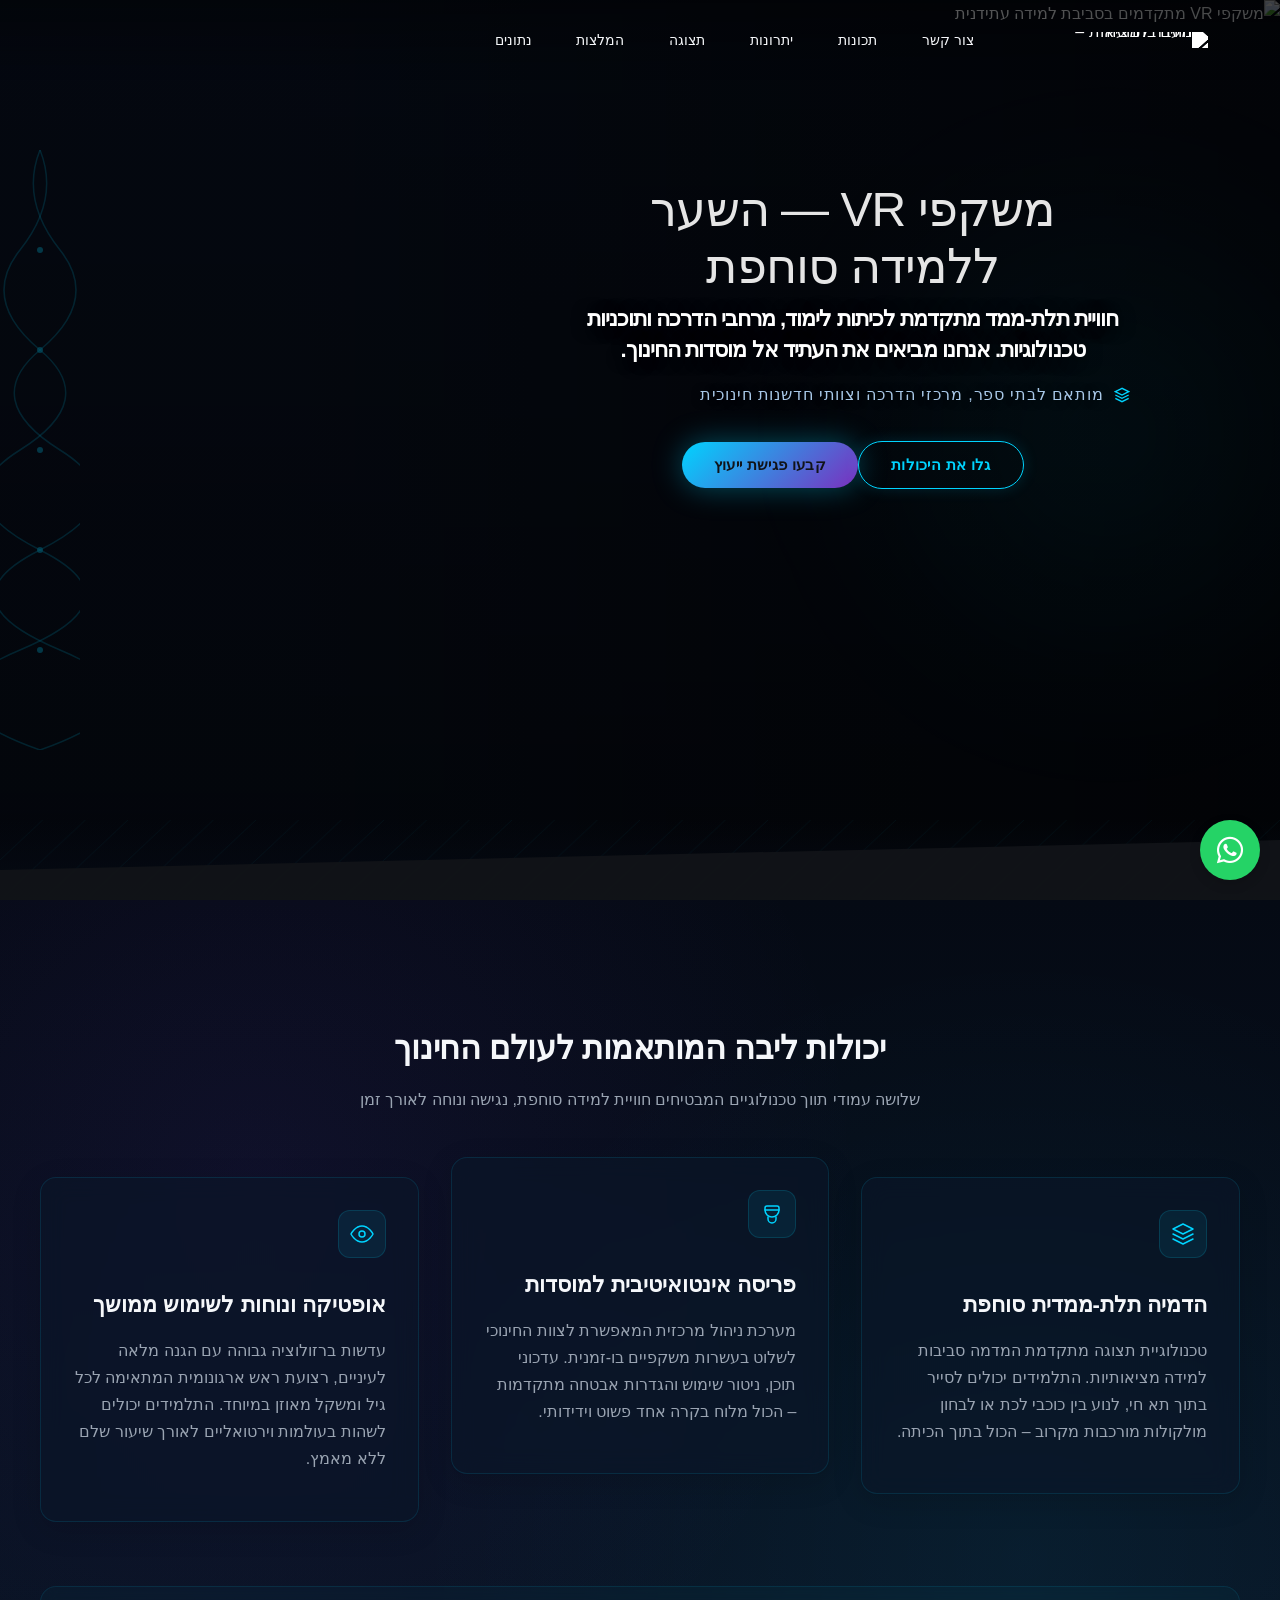
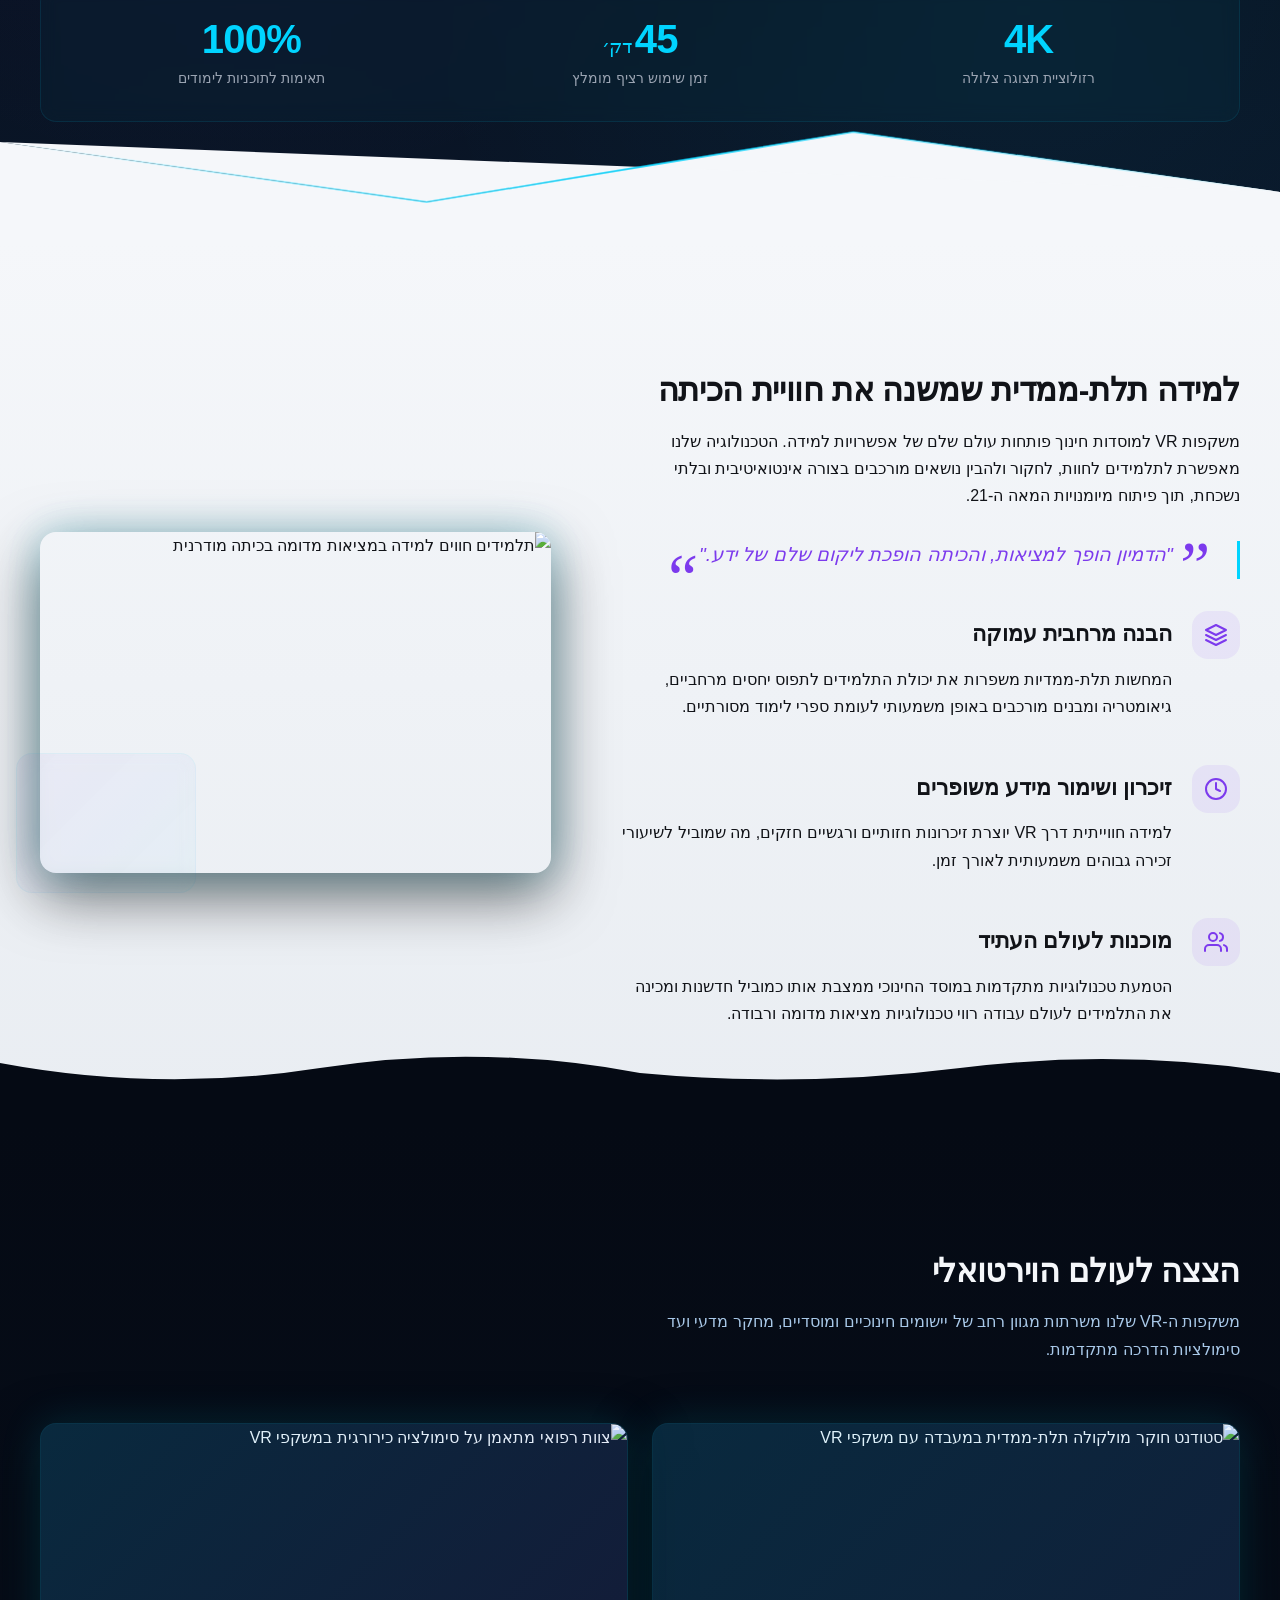
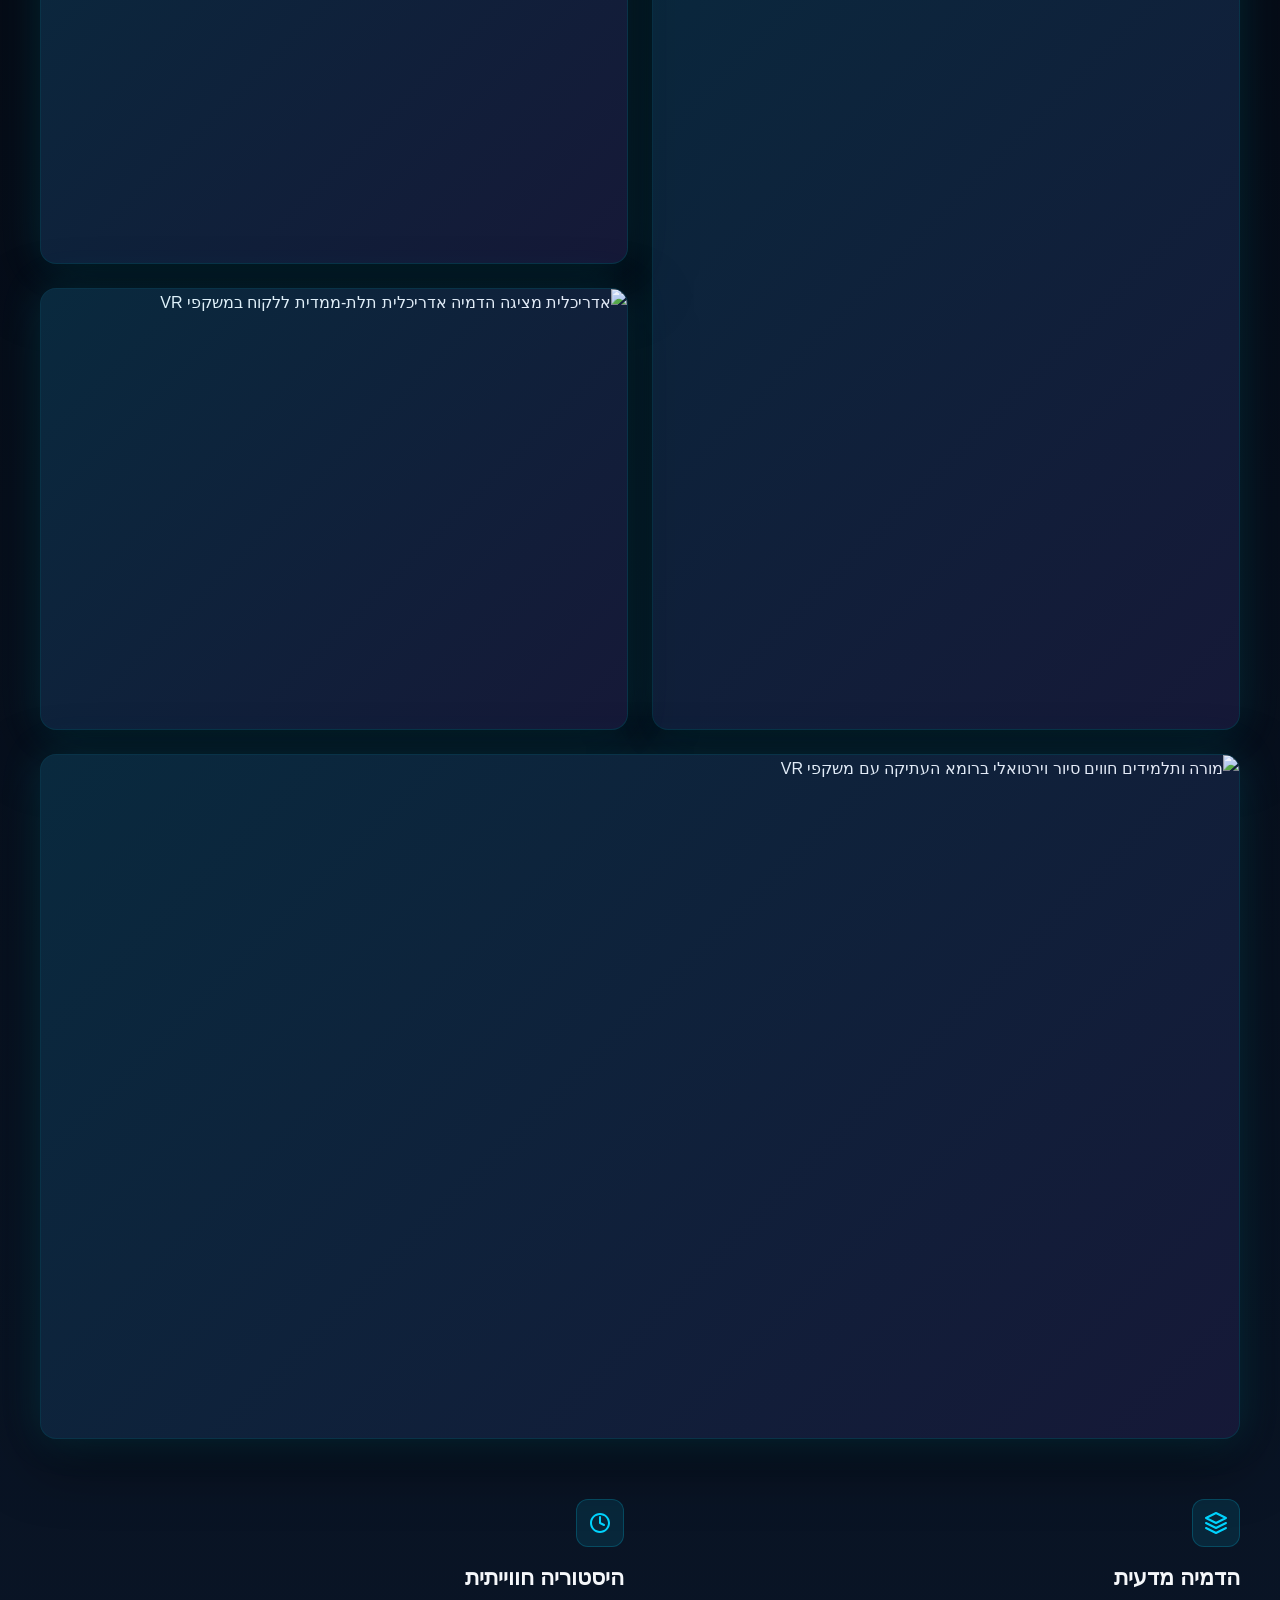
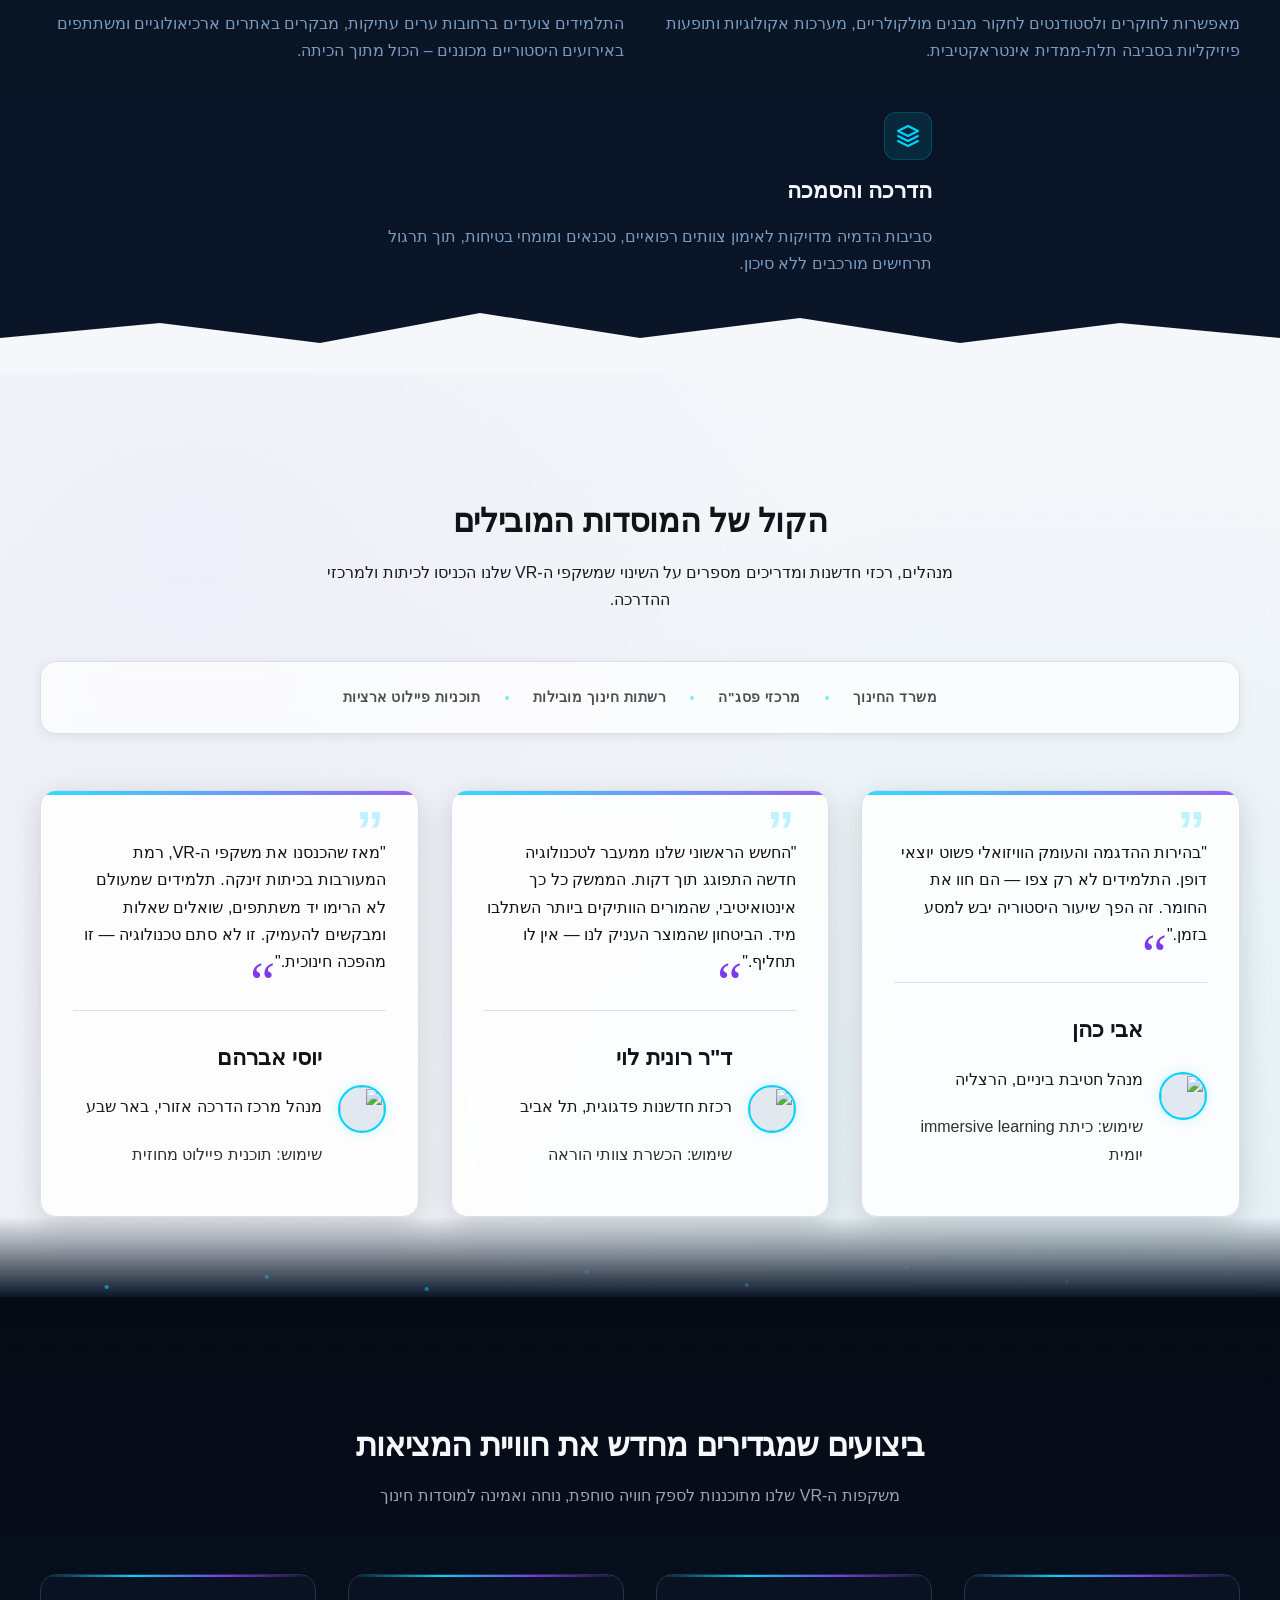
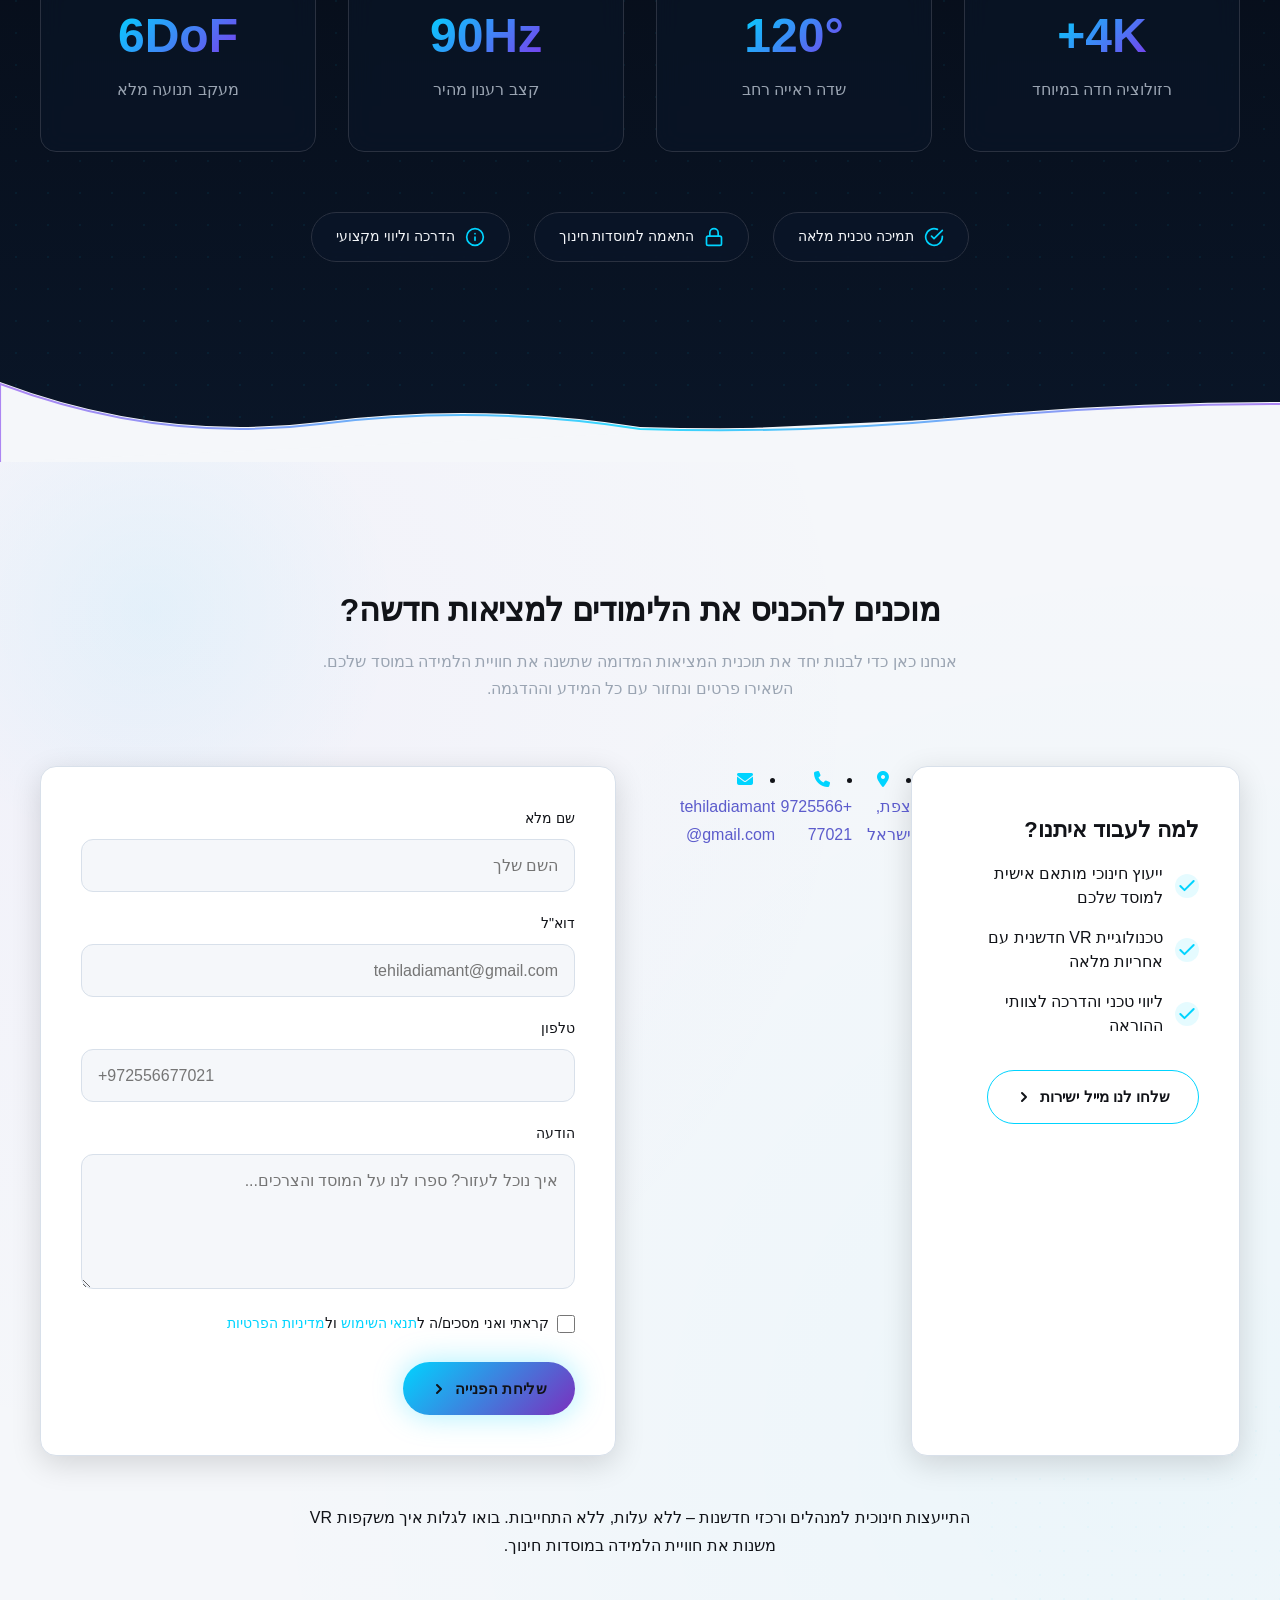
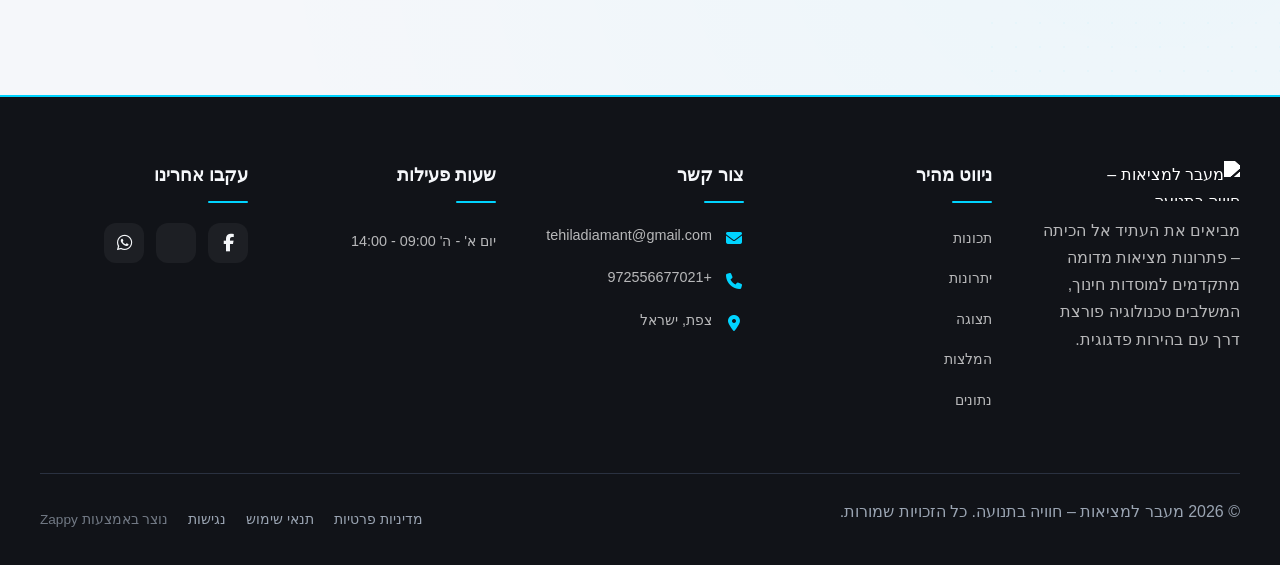
==== commit aa898548: "Incremental sync: 1 page(s) — update_text" ====
--- a/public/index.html
+++ b/public/index.html
@@ -1 +1 @@
-<!doctype html><html dir="rtl" lang="he"><head><meta charset="UTF-8"><meta content="width=device-width,initial-scale=1" name="viewport"><meta content="index, follow" name="robots"><title>גלו עולמות חדשים עם משקפות VR למוסדות חינוך — מעבר למציאות – חוויה בתנועה</title><meta content="הכניסו את הכיתה לעידן הבא עם משקפות VR מתקדמות למוסדות חינוך. חוויות לימוד סוחפות, טכנולוגיה חדשנית ותמיכה מלאה. הצטרפו למהפכה החינוכית עוד היום!" name="description"><meta content="משקפות VR למוסדות חינוך, מציאות מדומה לחינוך, טכנולוגיה סוחפת, חוויית למידה וירטואלית, ציוד VR מתקדם" name="keywords"><link href="/assets/favicon.ico" rel="icon" type="image/x-icon"><link href="/assets/favicon-16x16.png" rel="icon" type="image/png" sizes="16x16"><link href="/assets/favicon-32x32.png" rel="icon" type="image/png" sizes="32x32"><link href="/assets/favicon-48x48.png" rel="icon" type="image/png" sizes="48x48"><link href="/assets/favicon-192x192.png" rel="icon" type="image/png" sizes="192x192"><link href="/assets/favicon-512x512.png" rel="icon" type="image/png" sizes="512x512"><link href="/assets/apple-touch-icon.png" rel="apple-touch-icon"><script>!function(){"use strict";var t="46383590-c034-4137-ba66-b614e3810ec2",e="https://api.zappy5.com/api/analytics/track",a=18e5,n=2592e6,o=!0,i=!0,r=!0;var s=function(){var e="zappy_visitor_"+t,a=null;try{if(a=localStorage.getItem(e)){var o=JSON.parse(a),i=Date.now();if(i-o.created<n)return o.lastSeen=i,localStorage.setItem(e,JSON.stringify(o)),o.id}}catch(t){console.warn("Zappy Analytics: LocalStorage not available")}var r="zv_"+Date.now()+"_"+Math.random().toString(36).substr(2,9);try{localStorage.setItem(e,JSON.stringify({id:r,created:Date.now(),lastSeen:Date.now()}))}catch(t){}return r}(),c=function(){var e="zappy_session_"+t,n=null;try{if(n=sessionStorage.getItem(e)){var o=JSON.parse(n),i=Date.now();if(i-o.timestamp<a)return o.timestamp=i,sessionStorage.setItem(e,JSON.stringify(o)),o.id}}catch(t){console.warn("Zappy Analytics: SessionStorage not available")}var r="zs_"+Date.now()+"_"+Math.random().toString(36).substr(2,9);try{sessionStorage.setItem(e,JSON.stringify({id:r,timestamp:Date.now()}))}catch(t){}return r}();function l(a,n){n=n||{};var o={website_id:t,event_type:a,page_path:window.location.pathname,referrer:document.referrer||"direct",visitor_id:s,session_id:c,metadata:n};if(navigator.sendBeacon){var i=new Blob([JSON.stringify(o)],{type:"application/json"});navigator.sendBeacon(e,i)}else fetch(e,{method:"POST",headers:{"Content-Type":"application/json"},body:JSON.stringify(o),keepalive:!0}).catch(function(t){console.warn("Zappy Analytics: Failed to track event",t)})}o&&l("pageview",{title:document.title,url:window.location.href}),i&&document.addEventListener("click",function(t){var e=t.target;if("BUTTON"===e.tagName||e.closest("button")){var a="BUTTON"===e.tagName?e:e.closest("button");l("click",{element:"button",text:a.textContent.trim().substring(0,100),id:a.id||null,class:a.className||null})}else if("A"===e.tagName||e.closest("a")){var n="A"===e.tagName?e:e.closest("a");l("navigation",{element:"link",text:n.textContent.trim().substring(0,100),href:n.href,external:n.hostname!==window.location.hostname})}},!0),r&&document.addEventListener("submit",function(t){var e=t.target;l("form_submit",{form_id:e.id||null,form_name:e.name||null,form_action:e.action||null,form_method:e.method||"GET"})},!0);var m=Date.now();window.addEventListener("beforeunload",function(){l("page_unload",{time_on_page:Math.floor((Date.now()-m)/1e3),page_path:window.location.pathname})}),window.zappyAnalytics={track:l,getVisitorId:function(){return s},getSessionId:function(){return c}}}()</script><meta content="גלו עולמות חדשים עם משקפות VR למוסדות חינוך — מעבר למציאות – חוויה בתנועה" property="og:title"><meta content="הכניסו את הכיתה לעידן הבא עם משקפות VR מתקדמות למוסדות חינוך. חוויות לימוד סוחפות, טכנולוגיה חדשנית ותמיכה מלאה. הצטרפו למהפכה החינוכית עוד היום!" property="og:description"><meta content="summary_large_image" name="twitter:card"><meta content="גלו עולמות חדשים עם משקפות VR למוסדות חינוך — מעבר למציאות – חוויה בתנועה" name="twitter:title"><meta content="הכניסו את הכיתה לעידן הבא עם משקפות VR מתקדמות למוסדות חינוך. חוויות לימוד סוחפות, טכנולוגיה חדשנית ותמיכה מלאה. הצטרפו למהפכה החינוכית עוד היום!" name="twitter:description"><meta content="website" property="og:type"><meta content="he_IL" property="og:locale"><link href="https://cdnjs.cloudflare.com/ajax/libs/font-awesome/6.4.0/css/all.min.css" rel="stylesheet"><style>.skip-link{position:absolute;top:0;left:0;transform:translateY(-200%);padding:12px 18px;background:var(--bg-dark,#1a1a1a);color:var(--text-light,#fff);font-weight:600;border-radius:0 0 8px 0;z-index:10000}.skip-link:focus{transform:none;outline:2px solid var(--ring,#fff);outline-offset:2px}:focus-visible{outline:2px solid var(--ring,currentColor);outline-offset:3px}</style><link href="/assets/favicon.ico" rel="icon" type="image/x-icon"><link href="/assets/favicon-16x16.png" rel="icon" type="image/png" sizes="16x16"><link href="/assets/favicon-32x32.png" rel="icon" type="image/png" sizes="32x32"><link href="/assets/favicon-48x48.png" rel="icon" type="image/png" sizes="48x48"><link href="/assets/favicon-192x192.png" rel="icon" type="image/png" sizes="192x192"><link href="/assets/favicon-512x512.png" rel="icon" type="image/png" sizes="512x512"><link href="/assets/apple-touch-icon.png" rel="apple-touch-icon"><link href="https://cdn.jsdelivr.net/npm/vanilla-cookieconsent@3/dist/cookieconsent.css" rel="stylesheet"><script src="https://cdn.jsdelivr.net/npm/vanilla-cookieconsent@3/dist/cookieconsent.umd.js"></script><script src="https://cdn.jsdelivr.net/gh/mickidum/acc_toolbar/acctoolbar/acctoolbar.min.js"></script><link href="/styles.css" rel="stylesheet"><script>window.ZAPPY_WEBSITE_ID="46383590-c034-4137-ba66-b614e3810ec2",window.ZAPPY_API_BASE="https://api.zappy5.com"</script><style id="zappy-dropdown-submenu-styles">#navMenu li:has(.sub-menu),.nav-menu li:has(.sub-menu),.navbar li:has(.sub-menu),nav li:has(.sub-menu){position:relative}#navMenu .sub-menu,.nav-menu .sub-menu,.navbar .sub-menu,nav .sub-menu{display:block!important;position:absolute!important;top:100%;left:0;min-width:220px;background:#fff;border-radius:8px;box-shadow:0 8px 25px rgba(0,0,0,.15);padding:8px 0;opacity:0;visibility:hidden;transform:translateY(10px);transition:all .3s ease;z-index:1000;list-style:none;pointer-events:none}#navMenu li:hover>.sub-menu,.nav-menu li:hover>.sub-menu,.navbar li:hover>.sub-menu,nav li:hover>.sub-menu{opacity:1!important;visibility:visible!important;transform:translateY(0)!important;pointer-events:auto!important}.sub-menu li{list-style:none;margin:0;padding:0}.sub-menu a{display:block!important;padding:10px 16px!important;color:var(--text-dark,#333)!important;font-weight:500;text-decoration:none;white-space:nowrap;transition:background-color .2s}.sub-menu .zappy-nav-child>a{padding-left:28px!important;font-size:.9em!important;opacity:.85!important}[dir=rtl] .sub-menu .zappy-nav-child>a,html[lang=ar] .sub-menu .zappy-nav-child>a,html[lang=he] .sub-menu .zappy-nav-child>a{padding-left:10px!important;padding-right:28px!important}.sub-menu .zappy-nav-parent>a{font-weight:600!important}.sub-menu a:hover{background-color:#f5f5f5}[dir=rtl] .nav-menu .sub-menu,[dir=rtl] .navbar .sub-menu,[dir=rtl] nav .sub-menu,html[lang=ar] .nav-menu .sub-menu,html[lang=ar] .navbar .sub-menu,html[lang=ar] nav .sub-menu,html[lang=he] .nav-menu .sub-menu,html[lang=he] .navbar .sub-menu,html[lang=he] nav .sub-menu{left:auto!important;right:0!important}.sub-menu:empty,.sub-menu:not(:has(li)):not(:has(> a)),.sub-menu:not(:has(li:not(.zappy-hidden-menu-item))):not(:has(> a)){display:none!important;opacity:0!important;visibility:hidden!important;pointer-events:none!important}li:has(.menu-group-title):hover>.sub-menu{opacity:1!important;visibility:visible!important;transform:translateY(0)!important;pointer-events:auto!important}#navMenu>li>.menu-group-title,.nav-menu>li>.menu-group-title{display:inline-block;padding:.5rem 1rem;cursor:default;user-select:none}@media (max-width:768px){#navMenu .sub-menu,.nav-menu .sub-menu,.navbar .sub-menu,nav .sub-menu{position:static!important;transform:none!important;box-shadow:none!important;background:0 0!important;max-height:0;overflow:hidden;opacity:0;visibility:hidden;transition:max-height .3s ease,opacity .3s ease;padding:0!important;border-radius:0!important}#navMenu .sub-menu.mobile-expanded,.nav-menu .sub-menu.mobile-expanded,.navbar .sub-menu.mobile-expanded{max-height:none!important;overflow-y:visible!important;opacity:1!important;visibility:visible!important;padding:8px 0 8px 16px!important}[dir=rtl] .sub-menu.mobile-expanded,html[lang=he] .sub-menu.mobile-expanded{padding:8px 16px 8px 0!important}#navMenu li:hover>.sub-menu,.nav-menu li:hover>.sub-menu,.navbar li:hover>.sub-menu,nav li:hover>.sub-menu{opacity:0;visibility:hidden;pointer-events:none}#navMenu li>.sub-menu.mobile-expanded,.nav-menu li>.sub-menu.mobile-expanded,.navbar li>.sub-menu.mobile-expanded,nav li>.sub-menu.mobile-expanded{opacity:1!important;visibility:visible!important;pointer-events:auto!important}#navMenu li:has(.sub-menu),.nav-menu li:has(.sub-menu),.navbar li:has(.sub-menu),nav li:has(.sub-menu){display:flex!important;flex-wrap:wrap!important;align-items:center!important;position:relative!important;min-height:44px!important}#navMenu li:has(.sub-menu)>a,.nav-menu li:has(.sub-menu)>a,.navbar li:has(.sub-menu)>a,nav li:has(.sub-menu)>a{flex:1!important;min-width:0!important}#navMenu li:has(.sub-menu)>.menu-group-title,.nav-menu li:has(.sub-menu)>.menu-group-title,.navbar li:has(.sub-menu)>.menu-group-title,nav li:has(.sub-menu)>.menu-group-title{flex:1!important;min-width:0!important;padding:0!important;line-height:inherit!important}#navMenu li:has(.sub-menu)>.sub-menu,.nav-menu li:has(.sub-menu)>.sub-menu,.navbar li:has(.sub-menu)>.sub-menu,nav li:has(.sub-menu)>.sub-menu{flex-basis:100%!important;width:100%!important}#navMenu li:has(.sub-menu)>a [class*=arrow],#navMenu li:has(.sub-menu)>a [class*=chevron],.nav-menu li:has(.sub-menu)>a .fa-angle-down,.nav-menu li:has(.sub-menu)>a .fa-chevron-down,.nav-menu li:has(.sub-menu)>a [class*=arrow],.nav-menu li:has(.sub-menu)>a [class*=chevron],nav li:has(.sub-menu)>a [class*=arrow],nav li:has(.sub-menu)>a [class*=chevron]{display:none!important;visibility:hidden!important}.mobile-submenu-toggle{display:flex!important;align-items:center!important;justify-content:center!important;width:44px!important;height:auto!important;background:0 0!important;border:none!important;cursor:pointer!important;color:var(--text-light)!important;position:static!important;flex-shrink:0!important;align-self:stretch!important;z-index:2!important;padding:0!important;margin:0!important}.mobile-submenu-toggle::after{content:''!important;width:0!important;height:0!important;border-left:6px solid transparent!important;border-right:6px solid transparent!important;border-top:7px solid currentColor!important;transition:transform .3s ease!important}.mobile-submenu-toggle.expanded::after{transform:rotate(180deg)!important}.sub-menu a{padding:10px 0!important;display:block!important;color:var(--text-light)!important;white-space:normal!important}.sub-menu .zappy-nav-child>a{padding-left:28px!important;font-size:.9em!important;opacity:.85!important}[dir=rtl] .sub-menu .zappy-nav-child>a,html[lang=ar] .sub-menu .zappy-nav-child>a,html[lang=he] .sub-menu .zappy-nav-child>a{padding-left:0!important;padding-right:28px!important}.sub-menu .zappy-nav-parent>a{font-weight:600!important}#navMenu.active,.nav-menu.active{max-width:100vw!important;overflow-x:hidden!important;box-sizing:border-box!important}.navbar .sub-menu li a,.zappy-products-dropdown .sub-menu a,nav.navbar .sub-menu li a{color:var(--text-light)!important}}@media (min-width:769px){.mobile-submenu-toggle{display:none!important}}</style><style id="zappy-widget-visibility">html[dir=rtl] .whatsapp-float{right:20px!important;left:auto!important}html:not([dir]) .whatsapp-float,html[dir=ltr] .whatsapp-float{left:20px!important;right:auto!important}html[dir=rtl] #mic-access-tool-general-button,html[dir=rtl] #mic-init-access-tool #mic-access-tool-general-button,html[dir=rtl] #mic-init-access-tool .mic-access-tool-general-button,html[dir=rtl] ._access-icon,html[dir=rtl] .mic-access-tool-general-button{left:20px!important;right:auto!important}html:not([dir]) #mic-access-tool-general-button,html:not([dir]) #mic-init-access-tool #mic-access-tool-general-button,html:not([dir]) #mic-init-access-tool .mic-access-tool-general-button,html:not([dir]) ._access-icon,html:not([dir]) .mic-access-tool-general-button,html[dir=ltr] #mic-access-tool-general-button,html[dir=ltr] #mic-init-access-tool #mic-access-tool-general-button,html[dir=ltr] #mic-init-access-tool .mic-access-tool-general-button,html[dir=ltr] ._access-icon,html[dir=ltr] .mic-access-tool-general-button{right:20px!important;left:auto!important}@media (max-width:768px){.whatsapp-float{display:flex!important}}@media (min-width:769px){.whatsapp-float{display:flex!important}}@media (max-width:768px){#mic-access-tool-general-button,#mic-init-access-tool #mic-access-tool-general-button,#mic-init-access-tool .mic-access-tool-general-button,._access-icon,.mic-access-tool-general-button{display:flex!important;visibility:visible!important;opacity:1!important;pointer-events:auto!important}#mic-access-tool-box.opened-mic-access-tool,#mic-init-access-tool #mic-access-tool-box.opened-mic-access-tool,.mic-access-tool-box.opened-mic-access-tool{visibility:visible!important;opacity:1!important;pointer-events:auto!important}}@media (min-width:769px){#mic-access-tool-general-button,#mic-init-access-tool #mic-access-tool-general-button,#mic-init-access-tool .mic-access-tool-general-button,._access-icon,.mic-access-tool-general-button{display:flex!important;visibility:visible!important;opacity:1!important;pointer-events:auto!important}#mic-access-tool-box.opened-mic-access-tool,#mic-init-access-tool #mic-access-tool-box.opened-mic-access-tool,.mic-access-tool-box.opened-mic-access-tool{visibility:visible!important;opacity:1!important;pointer-events:auto!important}}</style></head><body><a href="#main" class="skip-link">דלג לתוכן הראשי</a><nav class="navbar" dir="rtl"><button class="mobile-toggle" aria-label="Menu" id="mobileToggle"><svg viewBox="0 0 24 24" fill="none" height="24" width="24" class="hamburger-icon"><path d="M3 12h18M3 6h18M3 18h18" stroke="currentColor" stroke-width="2" stroke-linecap="round"></path></svg> <svg viewBox="0 0 24 24" fill="none" height="24" width="24" class="close-icon" style="display:none"><path d="M18 6L6 18M6 6l12 12" stroke="currentColor" stroke-width="2" stroke-linecap="round"></path></svg></button> <button class="phone-header-btn" aria-label="Call" data-phone="+972556677021"><svg viewBox="0 0 24 24" fill="currentColor" height="20" width="20"><path d="M22 16.92v3a2 2 0 0 1-2.18 2 19.79 19.79 0 0 1-8.63-3.07 19.5 19.5 0 0 1-6-6 19.79 19.79 0 0 1-3.07-8.67A2 2 0 0 1 4.11 2h3a2 2 0 0 1 2 1.72 12.84 12.84 0 0 0 .7 2.81 2 2 0 0 1-.45 2.11L8.09 9.91a16 16 0 0 0 6 6l1.27-1.27a2 2 0 0 1 2.11-.45 12.84 12.84 0 0 0 2.81.7A2 2 0 0 1 22 16.92z"></path></svg></button><div class="nav-container"><div class="nav-right-group"><div class="nav-brand"><a href="/" class="logo-link"><img alt="מעבר למציאות – חוויה בתנועה" src="/assets/site-----image-1.webp" class="logo"></a></div><ul class="nav-menu" id="navMenu"><li><a href="#hero">צור קשר</a></li><li><a href="#features">תכונות</a></li><li><a href="#benefits">יתרונות</a></li><li><a href="#showcase">תצוגה</a></li><li><a href="#testimonials">המלצות</a></li><li><a href="#stats">נתונים</a></li></ul></div><div class="nav-cta-container"></div></div></nav><script>window.addEventListener("load",function(){const e=document.querySelector(".navbar, nav, header");if(!e)return void console.log("[Navbar] Navbar element not found");let t=document.getElementById("mobileToggle")||document.querySelector(".mobile-toggle")||document.querySelector(".hamburger")||document.querySelector(".hamburger-menu")||document.querySelector(".menu-toggle")||document.querySelector(".burger-menu")||document.querySelector('[aria-label="Menu"]')||document.querySelector('[aria-label="תפריט"]');const o=document.querySelector(".phone-header-btn"),n=window.getComputedStyle(e);let r=n.backgroundColor;if(console.log("[Navbar] Initial navbar background:",r),"transparent"===r||"rgba(0, 0, 0, 0)"===r||r.startsWith("rgba")&&r.includes(", 0)")){const e=n.backgroundImage;if(e&&"none"!==e)console.log("[Navbar] Navbar has background image/gradient, using dark text"),r="rgb(240, 240, 240)";else{const e=window.getComputedStyle(document.body).backgroundColor;console.log("[Navbar] Navbar transparent, using body background:",e),r=e}}const a=r.match(/\d+/g);if(a&&a.length>=3){const e=(.299*parseInt(a[0])+.587*parseInt(a[1])+.114*parseInt(a[2]))/255;console.log("[Navbar] Mobile button colors preserved from Claude CSS (luminance:",e.toFixed(2)+")");const n=document.createElement("style");n.id="zappy-mobile-nav-fix";document.documentElement.lang;document.documentElement.dir,n.textContent='\n        /* Hide mobile buttons on desktop, show only on mobile */\n        @media (min-width: 769px) {\n          .mobile-toggle,\n          .phone-header-btn {\n            display: none !important;\n          }\n        }\n        \n        /* Show and position mobile buttons correctly on mobile */\n        @media (max-width: 768px) {\n          .navbar,\n          nav.navbar {\n            min-height: 70px !important;\n          }\n\n          .mobile-toggle,\n          .phone-header-btn {\n            position: absolute !important;\n            top: 0 !important;\n            bottom: 0 !important;\n            margin-top: auto !important;\n            margin-bottom: auto !important;\n            transform: none !important;\n            z-index: 1001 !important;\n            display: flex !important;\n            align-items: center !important;\n            justify-content: center !important;\n            width: 36px !important;\n            height: 36px !important;\n            border-radius: 50% !important;\n            border: none !important;\n            cursor: pointer !important;\n            padding: 6px !important;\n            background: none !important;\n            color: var(--nav-text, var(--text-light)) !important;\n            touch-action: manipulation !important;\n            -webkit-tap-highlight-color: transparent !important;\n          }\n\n          html[data-zappy-site-type="ecommerce"] .phone-header-btn,\n          body[data-zappy-site-type="ecommerce"] .phone-header-btn,\n          html[data-zappy-site-type="ecommerce"] header .phone-header-btn,\n          html[data-zappy-site-type="ecommerce"] nav .phone-header-btn {\n            display: none !important;\n            visibility: hidden !important;\n            width: 0 !important;\n            height: 0 !important;\n            min-width: 0 !important;\n            overflow: hidden !important;\n          }\n          \n          /* LTR positioning (default): hamburger LEFT, phone RIGHT */\n          html:not([dir="rtl"]):not([lang="he"]):not([lang="ar"]) .mobile-toggle,\n          html[dir="ltr"] .mobile-toggle {\n            left: 12px !important;\n            right: auto !important;\n          }\n          html:not([dir="rtl"]):not([lang="he"]):not([lang="ar"]) .phone-header-btn,\n          html[dir="ltr"] .phone-header-btn {\n            right: 12px !important;\n            left: auto !important;\n          }\n          \n          /* RTL positioning: hamburger RIGHT, phone LEFT */\n          html[dir="rtl"] .mobile-toggle,\n          html[lang="he"] .mobile-toggle,\n          html[lang="ar"] .mobile-toggle {\n            right: 12px !important;\n            left: auto !important;\n          }\n          html[dir="rtl"] .phone-header-btn,\n          html[lang="he"] .phone-header-btn,\n          html[lang="ar"] .phone-header-btn {\n            left: 12px !important;\n            right: auto !important;\n          }\n          \n          /* CRITICAL: Ensure nav-container has min-height on mobile */\n          /* All children are positioned absolutely/fixed on mobile, so height:auto collapses to 0 */\n          .nav-container {\n            min-height: 70px !important;\n            position: relative !important;\n          }\n          \n          /* Ensure SVG icons are properly sized and inherit color */\n          .mobile-toggle svg,\n          .phone-header-btn svg {\n            width: 24px !important;\n            height: 24px !important;\n            /* Don\'t force display - let JavaScript control hamburger/close toggle */\n          }\n          \n          /* Reset nav-cta-container on mobile - remove desktop box-shadow/padding */\n          /* that creates a visible ghost box when CTA button is hidden */\n          .nav-cta-container {\n            box-shadow: none !important;\n            padding: 0 !important;\n          }\n          \n          /* Hide nav-cta-container entirely on mobile when there\'s no lang-switcher */\n          /* (only the CTA button is inside, and it\'s hidden on mobile) */\n          .nav-cta-container:not(:has(.lang-switcher)) {\n            display: none !important;\n          }\n          \n          /* CRITICAL: Prevent hero image fade gradient from bleeding over headline text */\n          /* The .image-fade-gradient has bottom: -30px (extends below parent) */\n          /* On mobile stacked layout, this overlaps the h1 text below the image */\n          .hero-image-column {\n            overflow: hidden !important;\n          }\n          .image-fade-gradient {\n            bottom: 0 !important;\n          }\n          \n          /* Hide desktop language switcher on mobile - hamburger menu handles it */\n          /* High specificity to override stored CSS */\n          .lang-switcher,\n          .nav-cta-container .lang-switcher,\n          .nav-container .lang-switcher,\n          .navbar .lang-switcher,\n          .navbar .nav-cta-container .lang-switcher {\n            display: none !important;\n          }\n        }\n      ';const r=document.getElementById("zappy-mobile-nav-fix");r&&r.remove(),document.head.appendChild(n),console.log("[Navbar] Critical CSS injected for mobile nav positioning");const i=window.innerWidth<=768;if(t){const e=t.querySelector(".hamburger-icon"),o=t.querySelector(".close-icon");e&&(e.style.setProperty("width","24px","important"),e.style.setProperty("height","24px","important"),e.style.setProperty("display","block","important")),o&&(o.style.setProperty("width","24px","important"),o.style.setProperty("height","24px","important"),o.style.setProperty("display","none","important")),i?(t.style.setProperty("position","absolute","important"),t.style.setProperty("top","0","important"),t.style.setProperty("bottom","0","important"),t.style.setProperty("margin-top","auto","important"),t.style.setProperty("margin-bottom","auto","important"),t.style.setProperty("transform","none","important"),t.style.setProperty("z-index","1001","important"),t.style.removeProperty("left"),t.style.removeProperty("right"),console.log("[Navbar] Mobile toggle positioning applied (mobile viewport)")):(t.style.removeProperty("position"),t.style.removeProperty("top"),t.style.removeProperty("transform"),t.style.removeProperty("z-index"),t.style.removeProperty("left"),t.style.removeProperty("right"),console.log("[Navbar] Desktop viewport - cleared mobile toggle inline positioning"))}if(o){const e=o.querySelector("svg");e&&(e.style.width="24px",e.style.height="24px",e.setAttribute("width","24"),e.setAttribute("height","24")),i?(o.style.setProperty("position","absolute","important"),o.style.setProperty("top","0","important"),o.style.setProperty("bottom","0","important"),o.style.setProperty("margin-top","auto","important"),o.style.setProperty("margin-bottom","auto","important"),o.style.setProperty("transform","none","important"),o.style.setProperty("z-index","1001","important"),o.style.removeProperty("left"),o.style.removeProperty("right"),console.log("[Navbar] Phone button positioning applied (mobile viewport)")):(o.style.removeProperty("position"),o.style.removeProperty("top"),o.style.removeProperty("transform"),o.style.removeProperty("z-index"),o.style.removeProperty("left"),o.style.removeProperty("right"),console.log("[Navbar] Desktop viewport - cleared phone button inline positioning"))}}else console.log("[Navbar] Could not parse background color:",r);t=document.getElementById("mobileToggle")||document.querySelector(".mobile-toggle")||document.querySelector(".hamburger")||document.querySelector(".hamburger-menu")||document.querySelector(".menu-toggle")||document.querySelector(".burger-menu")||document.querySelector('[aria-label="Menu"]')||document.querySelector('[aria-label="תפריט"]');const i=document.getElementById("navMenu")||document.querySelector(".nav-menu")||document.querySelector(".nav-links")||document.querySelector("nav ul:not(.submenu)");if(!t||!i)return void console.log("[Navbar] Mobile toggle or menu not found:",{toggle:!!t,menu:!!i});i.id||(i.id="navMenu"),console.log("[Navbar] Initializing mobile menu...");const l=t.cloneNode(!0);t.parentNode.replaceChild(l,t);var s=0;function p(e){var t=Date.now();t-s<300||(s=t,function(e){e.preventDefault(),e.stopPropagation();const t=l.querySelector(".hamburger-icon"),o=l.querySelector(".close-icon");i.classList.contains("active")?(i.classList.remove("active"),t&&t.style.setProperty("display","block","important"),o&&o.style.setProperty("display","none","important"),document.body.style.overflow="",document.body.classList.remove("menu-open"),console.log("[Navbar] Menu closed")):(i.classList.add("active"),t&&t.style.setProperty("display","none","important"),o&&o.style.setProperty("display","block","important"),document.body.style.overflow="hidden",document.body.classList.add("menu-open"),console.log("[Navbar] Menu opened"))}(e))}l.addEventListener("click",p),l.addEventListener("touchend",p),document.addEventListener("keydown",function(e){if(("Escape"===e.key||"Esc"===e.key)&&i.classList.contains("active")){const e=l.querySelector(".hamburger-icon"),t=l.querySelector(".close-icon");i.classList.remove("active"),e&&e.style.setProperty("display","block","important"),t&&t.style.setProperty("display","none","important"),document.body.style.overflow="",document.body.classList.remove("menu-open"),console.log("[Navbar] Menu closed (Escape)")}}),i.querySelectorAll("a").forEach(function(e){e.addEventListener("click",function(){if("#"===this.getAttribute("href"))return;const e=l.querySelector(".hamburger-icon"),t=l.querySelector(".close-icon");i.classList.remove("active"),e&&e.style.setProperty("display","block","important"),t&&t.style.setProperty("display","none","important"),document.body.style.overflow="",document.body.classList.remove("menu-open"),console.log("[Navbar] Menu closed (link clicked)")})});var m=i.querySelectorAll(".dropdown-toggle");m.forEach(function(e){e.addEventListener("click",function(e){e.preventDefault(),e.stopPropagation();var t=this.closest(".nav-dropdown");t&&(t.parentNode.querySelectorAll(".nav-dropdown.open").forEach(function(e){e!==t&&e.classList.remove("open")}),t.classList.toggle("open"),console.log("[Navbar] Dropdown toggled:",t.classList.contains("open")?"open":"closed"))})}),document.addEventListener("click",function(e){e.target.closest(".nav-dropdown")||document.querySelectorAll(".nav-dropdown.open").forEach(function(e){e.classList.remove("open")})}),console.log("[Navbar] Dropdown handlers initialized for "+m.length+" dropdowns"),o&&o.addEventListener("click",function(){const e=document.querySelectorAll('a[href^="tel:"]'),t=e.length>0?e[0].getAttribute("href").replace("tel:",""):"+972556677021";window.location.href="tel:"+t,console.log("[Navbar] Phone button clicked")}),console.log("[Navbar] Mobile menu initialized successfully")})</script><main id="main"><section class="index-hero-section" data-band-index="0" data-layout-spec="בית-hero" id="hero" data-hero-type="fullscreen-scrim"><div class="index-hero-section__bg-wrapper" id="zappy-section-1"><div style="position:absolute !important;top:0px !important;left:0px !important;width:100% !important;height:100% !important;max-width:none !important;margin-left:0px !important;margin-right:0px !important;z-index:1 !important;overflow:hidden !important" data-element-id="img-1782738658529-3hz9ovejv" data-element-type="image" data-zappy-wrapper-margins-applied="true" data-zappy-zoom-clip="true" data-zappy-zoom-wrapper="true" data-zappy-zoom-wrapper-align="center" data-zappy-zoom-wrapper-width-mode="full"><img alt="משקפי VR מתקדמים בסביבת למידה עתידנית" src="/assets/site-index-hero-image-1.webp" data-context="Realistic premium VR headset in a low-lit educational environment, with students and an instructor softly visible in the depth of field, cinematic dark atmosphere, electric cyan edge glow on the headset contours, subtle ultraviolet bloom in the background" data-placeholder="index-hero-image-1" height="600" loading="eager" width="1200" data-element-id="img-1782738658529-3hz9ovejv" data-element-type="image" data-zappy-object-position="50% 50%" data-zappy-zoom="1" style="object-position:50% 50% !important;position:absolute !important;margin:0px !important;left:0% !important;top:0% !important;width:100% !important;height:100% !important;max-width:none !important;max-height:none !important;display:block !important;object-fit:cover !important" class="index-hero-section__bg-image" data-hero-background="true" data-hero-bg="true" fetchpriority="high"></div></div><div class="index-hero-section__scrim" id="zappy-section-2" aria-hidden="true"></div><div class="index-hero-section__glow-orb" id="zappy-section-3" aria-hidden="true"></div><svg viewBox="0 0 80 600" xmlns="http://www.w3.org/2000/svg" aria-hidden="true" data-no-icon-edit="true" class="index-hero-section__dna-helix"><path d="M40,0 Q20,50 60,100 T40,200 T60,300 T40,400 T60,500 T40,600" stroke="#00D4FF" stroke-width="1.5" fill="none" opacity="0.35"></path><path d="M40,0 Q60,50 20,100 T40,200 T20,300 T40,400 T20,500 T40,600" stroke="#00D4FF" stroke-width="1.5" fill="none" opacity="0.35"></path><circle cx="40" cy="100" r="3" fill="#00D4FF" opacity="0.6"></circle><circle cx="40" cy="200" r="3" fill="#00D4FF" opacity="0.6"></circle><circle cx="40" cy="300" r="3" fill="#00D4FF" opacity="0.6"></circle><circle cx="40" cy="400" r="3" fill="#00D4FF" opacity="0.6"></circle><circle cx="40" cy="500" r="3" fill="#00D4FF" opacity="0.6"></circle></svg><div class="index-hero-section__overlay" id="zappy-section-4"><h1 style="text-align:center" class="index-hero-section__headline"></h1><h1 style="text-align:center;color:rgb(245, 247, 250) !important"><span style="letter-spacing:-0.02em;font-weight:normal"><span style="color:#ffffff !important"><span style="color:#ffffff !important"><span style="color:#ffffff !important"><span style="color:#f5f5dc !important"><span style="color:#e5e5e5 !important">משקפי VR — השער ללמידה סוחפת</span><h3 class="index-hero-section__subtitle" data-element-id="move-1782743553522-pb0e6ycr" style="text-align:center">חוויית תלת-ממד מתקדמת לכיתות לימוד, מרחבי הדרכה ותוכניות טכנולוגיות. אנחנו מביאים את העתיד אל מוסדות החינוך.</h3><p class="index-hero-section__trust-line" data-element-id="move-1782743725914-6ysr534i"><span class="index-hero-section__trust-icon" aria-hidden="true"><svg viewBox="0 0 24 24" fill="none" data-element-type="icon" data-icon-type="svg" height="16" width="16" stroke="currentColor" stroke-width="2" style="cursor:pointer"><path d="M12 2L2 7l10 5 10-5-10-5z"></path><path d="M2 17l10 5 10-5"></path><path d="M2 12l10 5 10-5"></path></svg> </span>מותאם לבתי ספר, מרכזי הדרכה וצוותי חדשנות חינוכית</p><a href="#features" class="index-hero-section__btn index-hero-section__btn--secondary" data-element-id="btn-1782738658526-s1nattjx3" data-element-type="button" data-native-element="true" style="outline:none">גלו את היכולות</a><a href="#contact" class="index-hero-section__btn index-hero-section__btn--primary" data-element-id="btn-1782738658526-xrclppa83" data-element-type="button" data-native-element="true" style="color:rgb(17, 19, 24) !important;outline:none">קבעו פגישת ייעוץ</a></span></span></span></span></span><br><span style="letter-spacing:-0.02em;font-weight:normal"><span style="color:#ffffff !important"><span style="color:#ffffff !important"><span style="color:#ffffff !important"><span style="color:#f5f5dc !important"><br></span></span></span></span></span><br><span style="letter-spacing:-0.02em;font-weight:normal"><span style="color:#ffffff !important"><span style="color:#ffffff !important"><span style="color:#ffffff !important"><span style="color:#f5f5dc !important"><br></span></span></span></span></span><br><span style="letter-spacing:-0.02em;font-weight:normal"><span style="color:#ffffff !important"><span style="color:#ffffff !important"><span style="color:#ffffff !important"><span style="color:#f5f5dc !important"><br><br></span></span></span></span></span></h1><div class="index-hero-section__cta-group" id="zappy-section-5"></div></div><div class="index-hero-section__divider-wrapper" id="zappy-section-6"><svg viewBox="0 0 1200 80" xmlns="http://www.w3.org/2000/svg" aria-hidden="true" data-no-icon-edit="true" preserveAspectRatio="none"><defs><linearGradient id="index-hero-divider-grad" x1="0%" x2="0%" y1="0%" y2="100%"><stop offset="0%" stop-color="#050A14" stop-opacity="0"></stop><stop offset="100%" stop-color="#050A14" stop-opacity="1"></stop></linearGradient><pattern height="40" id="index-hero-grid" patternUnits="userSpaceOnUse" width="40"><line x1="0" x2="40" y1="40" y2="0" opacity="0.08" stroke="#00D4FF" stroke-width="0.5"></line></pattern></defs><rect height="80" width="1200" x="0" y="0" fill="url(#index-hero-divider-grad)"></rect><rect height="80" width="1200" x="0" y="0" fill="url(#index-hero-grid)"></rect><path d="M0,80 L0,50 L1200,20 L1200,80 Z" fill="var(--bg-dark)" opacity="0.95"></path></svg></div></section><section class="index-features-section" data-band-index="1" data-layout-spec="בית-features" id="features"><div class="index-features-section__container" id="zappy-section-8"><div class="index-features-section__intro" id="zappy-section-9"><h2 class="index-features-section__title">יכולות ליבה המותאמות לעולם החינוך</h2><p class="index-features-section__subtitle">שלושה עמודי תווך טכנולוגיים המבטיחים חוויית למידה סוחפת, נגישה ונוחה לאורך זמן</p></div><div class="index-features-section__cards-grid" id="zappy-section-10"><div class="index-features-section__card" id="zappy-section-11"><div class="index-features-section__card-icon-wrapper" id="zappy-section-12"><svg viewBox="0 0 24 24" fill="none" data-element-type="icon" data-icon-type="svg" xmlns="http://www.w3.org/2000/svg" class="index-features-section__card-icon"><path d="M12 2L2 7L12 12L22 7L12 2Z" stroke="currentColor" stroke-width="1.5" stroke-linecap="round" stroke-linejoin="round"></path><path d="M2 17L12 22L22 17" stroke="currentColor" stroke-width="1.5" stroke-linecap="round" stroke-linejoin="round"></path><path d="M2 12L12 17L22 12" stroke="currentColor" stroke-width="1.5" stroke-linecap="round" stroke-linejoin="round"></path></svg></div><h3 class="index-features-section__card-title">הדמיה תלת-ממדית סוחפת</h3><p class="index-features-section__card-text">טכנולוגיית תצוגה מתקדמת המדמה סביבות למידה מציאותיות. התלמידים יכולים לסייר בתוך תא חי, לנוע בין כוכבי לכת או לבחון מולקולות מורכבות מקרוב – הכול בתוך הכיתה.</p></div><div class="index-features-section__card index-features-section__card--elevated" id="zappy-section-13"><div class="index-features-section__card-icon-wrapper" id="zappy-section-14"><svg viewBox="0 0 24 24" fill="none" data-element-type="icon" data-icon-type="svg" xmlns="http://www.w3.org/2000/svg" class="index-features-section__card-icon"><path d="M12 15C15.866 15 19 11.866 19 8V6C19 4.89543 18.1046 4 17 4H7C5.89543 4 5 4.89543 5 6V8C5 11.866 8.13401 15 12 15Z" stroke="currentColor" stroke-width="1.5" stroke-linecap="round" stroke-linejoin="round"></path><path d="M8 15V17C8 19.2091 9.79086 21 12 21V21C14.2091 21 16 19.2091 16 17V15" stroke="currentColor" stroke-width="1.5" stroke-linecap="round" stroke-linejoin="round"></path><path d="M5 8H19" stroke="currentColor" stroke-width="1.5" stroke-linecap="round"></path></svg></div><h3 class="index-features-section__card-title">פריסה אינטואיטיבית למוסדות</h3><p class="index-features-section__card-text">מערכת ניהול מרכזית המאפשרת לצוות החינוכי לשלוט בעשרות משקפיים בו-זמנית. עדכוני תוכן, ניטור שימוש והגדרות אבטחה מתקדמות – הכול מלוח בקרה אחד פשוט וידידותי.</p></div><div class="index-features-section__card" id="zappy-section-15"><div class="index-features-section__card-icon-wrapper" id="zappy-section-16"><svg viewBox="0 0 24 24" fill="none" data-element-type="icon" data-icon-type="svg" xmlns="http://www.w3.org/2000/svg" class="index-features-section__card-icon"><path d="M1 12C1 12 5 4 12 4C19 4 23 12 23 12C23 12 19 20 12 20C5 20 1 12 1 12Z" stroke="currentColor" stroke-width="1.5" stroke-linecap="round" stroke-linejoin="round"></path><circle cx="12" cy="12" r="3" stroke="currentColor" stroke-width="1.5"></circle></svg></div><h3 class="index-features-section__card-title">אופטיקה ונוחות לשימוש ממושך</h3><p class="index-features-section__card-text">עדשות ברזולוציה גבוהה עם הגנה מלאה לעיניים, רצועת ראש ארגונומית המתאימה לכל גיל ומשקל מאוזן במיוחד. התלמידים יכולים לשהות בעולמות וירטואליים לאורך שיעור שלם ללא מאמץ.</p></div></div><div class="index-features-section__tech-strip" id="zappy-section-17"><div class="index-features-section__tech-item" id="zappy-section-18"><span class="index-features-section__tech-number">4K</span> <span class="index-features-section__tech-label">רזולוציית תצוגה צלולה</span></div><div class="index-features-section__tech-item" id="zappy-section-19"><span class="index-features-section__tech-number">45<span class="index-features-section__tech-unit">דק׳</span></span> <span class="index-features-section__tech-label">זמן שימוש רציף מומלץ</span></div><div class="index-features-section__tech-item" id="zappy-section-20"><span class="index-features-section__tech-number">100%</span> <span class="index-features-section__tech-label">תאימות לתוכניות לימודים</span></div></div></div><div class="index-features-section__divider-wrapper" id="zappy-section-21"><svg viewBox="0 0 1200 120" xmlns="http://www.w3.org/2000/svg" aria-hidden="true" data-no-icon-edit="true" preserveAspectRatio="none"><defs><linearGradient id="index-features-neon-line" x1="0%" x2="100%" y1="0%" y2="0%"><stop offset="0%" stop-color="var(--secondary)" stop-opacity="0"></stop><stop offset="50%" stop-color="var(--secondary)" stop-opacity="0.8"></stop><stop offset="100%" stop-color="var(--secondary)" stop-opacity="0"></stop></linearGradient></defs><path d="M0,120 L0,20 L400,80 L800,10 L1200,70 L1200,120 Z" fill="#F5F7FA"></path><path d="M0,20 L400,80 L800,10 L1200,70" stroke="url(#index-features-neon-line)" stroke-width="2" fill="#F5F7FA" vector-effect="non-scaling-stroke"></path></svg></div></section><section class="index-benefits-section" data-band-index="2" data-layout-spec="בית-benefits" id="benefits"><div class="index-benefits-section__container" id="zappy-section-23"><div class="index-benefits-section__content" id="zappy-section-24"><h2 class="index-benefits-section__heading">למידה תלת-ממדית שמשנה את חוויית הכיתה</h2><p class="index-benefits-section__intro">משקפות VR למוסדות חינוך פותחות עולם שלם של אפשרויות למידה. הטכנולוגיה שלנו מאפשרת לתלמידים לחוות, לחקור ולהבין נושאים מורכבים בצורה אינטואיטיבית ובלתי נשכחת, תוך פיתוח מיומנויות המאה ה-21.</p><blockquote class="index-benefits-section__highlight">"הדמיון הופך למציאות, והכיתה הופכת ליקום שלם של ידע."</blockquote><ul class="index-benefits-section__benefits-list"><li class="index-benefits-section__benefit-item"><div class="index-benefits-section__benefit-icon-wrapper" id="zappy-section-25"><svg viewBox="0 0 24 24" fill="none" data-element-type="icon" data-icon-type="svg" xmlns="http://www.w3.org/2000/svg" class="index-benefits-section__benefit-icon" stroke="currentColor" stroke-linecap="round" stroke-linejoin="round" stroke-width="2"><path d="M12 2L2 7l10 5 10-5-10-5zM2 17l10 5 10-5M2 12l10 5 10-5"></path></svg></div><div class="index-benefits-section__benefit-text" id="zappy-section-26"><h3 class="index-benefits-section__benefit-title">הבנה מרחבית עמוקה</h3><p class="index-benefits-section__benefit-desc">המחשות תלת-ממדיות משפרות את יכולת התלמידים לתפוס יחסים מרחביים, גיאומטריה ומבנים מורכבים באופן משמעותי לעומת ספרי לימוד מסורתיים.</p></div></li><li class="index-benefits-section__benefit-item"><div class="index-benefits-section__benefit-icon-wrapper" id="zappy-section-27"><svg viewBox="0 0 24 24" fill="none" data-element-type="icon" data-icon-type="svg" xmlns="http://www.w3.org/2000/svg" class="index-benefits-section__benefit-icon" stroke="currentColor" stroke-linecap="round" stroke-linejoin="round" stroke-width="2"><circle cx="12" cy="12" r="10"></circle><path d="M12 6v6l4 2"></path></svg></div><div class="index-benefits-section__benefit-text" id="zappy-section-28"><h3 class="index-benefits-section__benefit-title">זיכרון ושימור מידע משופרים</h3><p class="index-benefits-section__benefit-desc">למידה חווייתית דרך VR יוצרת זיכרונות חזותיים ורגשיים חזקים, מה שמוביל לשיעורי זכירה גבוהים משמעותית לאורך זמן.</p></div></li><li class="index-benefits-section__benefit-item"><div class="index-benefits-section__benefit-icon-wrapper" id="zappy-section-29"><svg viewBox="0 0 24 24" fill="none" data-element-type="icon" data-icon-type="svg" xmlns="http://www.w3.org/2000/svg" class="index-benefits-section__benefit-icon" stroke="currentColor" stroke-linecap="round" stroke-linejoin="round" stroke-width="2"><path d="M17 21v-2a4 4 0 0 0-4-4H5a4 4 0 0 0-4 4v2"></path><circle cx="9" cy="7" r="4"></circle><path d="M23 21v-2a4 4 0 0 0-3-3.87"></path><path d="M16 3.13a4 4 0 0 1 0 7.75"></path></svg></div><div class="index-benefits-section__benefit-text" id="zappy-section-30"><h3 class="index-benefits-section__benefit-title">מוכנות לעולם העתיד</h3><p class="index-benefits-section__benefit-desc">הטמעת טכנולוגיות מתקדמות במוסד החינוכי ממצבת אותו כמוביל חדשנות ומכינה את התלמידים לעולם עבודה רווי טכנולוגיות מציאות מדומה ורבודה.</p></div></li></ul></div><div class="index-benefits-section__media" id="zappy-section-31"><div class="index-benefits-section__image-wrapper" id="zappy-section-32"><img alt="תלמידים חווים למידה במציאות מדומה בכיתה מודרנית" src="/assets/site-index-benefits-image-1.webp" data-context="A bright, authentic classroom setting with diverse teenage students wearing modern, sleek VR headsets, engaged in a collaborative learning activity. A teacher stands nearby, guiding the session. The room has large windows with natural light and educational posters on the walls. The mood is focused, curious, and institutional, not gaming-oriented." data-placeholder="index-benefits-image-1" height="400" loading="lazy" width="600" decoding="async" class="index-benefits-section__image"><div class="index-benefits-section__decorative-tile" id="zappy-section-33" aria-hidden="true"></div></div></div></div><div class="index-benefits-section__divider-wrapper" id="zappy-section-34"><svg viewBox="0 0 1200 80" xmlns="http://www.w3.org/2000/svg" aria-hidden="true" data-no-icon-edit="true" preserveAspectRatio="none"><defs><linearGradient id="benefits-wave-grad" x1="0%" x2="0%" y1="0%" y2="100%"><stop offset="0%" stop-color="var(--bg-light)" stop-opacity="0"></stop><stop offset="100%" stop-color="var(--bg-dark)" stop-opacity="1"></stop></linearGradient></defs><path d="M0,80 L0,20 Q150,50 300,25 T600,30 Q750,45 900,25 T1200,30 L1200,80 Z" fill="#050A14"></path></svg></div></section><section class="index-showcase-section" data-band-index="3" data-layout-spec="בית-showcase" id="showcase"><div class="index-showcase-section__container" id="zappy-section-36"><div class="index-showcase-section__header" id="zappy-section-37"><h2 class="index-showcase-section__title">הצצה לעולם הוירטואלי</h2><p class="index-showcase-section__subtitle">משקפות ה-VR שלנו משרתות מגוון רחב של יישומים חינוכיים ומוסדיים, מחקר מדעי ועד סימולציות הדרכה מתקדמות.</p></div><div class="zappy-preserve-css-grid index-showcase-section__gallery" id="zappy-section-38" data-original-gap="24px" data-original-item-width="588" data-zappy-auto-grid="true" data-zappy-explicit-columns="true" style="display:grid;--zappy-grid-cols:repeat(auto-fit, minmax(min(100%, 282px), 1fr));grid-template-columns:repeat(auto-fit, minmax(min(100%, 282px), 1fr));align-items:stretch !important"><div class="index-showcase-section__gallery-item index-showcase-section__gallery-item--large" id="zappy-section-39" data-grid-item-index="0"><img alt="סטודנט חוקר מולקולה תלת-ממדית במעבדה עם משקפי VR" src="/assets/site-index-showcase-image-1.webp" data-context="A student wearing sleek VR glasses in a modern science lab, interacting with a 3D holographic model of a molecule, moody low-light photography with cyan edge lighting, premium showroom atmosphere" data-placeholder="index-showcase-image-1" height="400" loading="lazy" width="600" decoding="async" data-element-id="img-1782741851640-con89vhpx" data-element-type="image"><div class="index-showcase-section__img-overlay" id="zappy-section-40"></div></div><div class="index-showcase-section__gallery-item index-showcase-section__gallery-item--medium" id="zappy-section-41" data-grid-item-index="1"><img alt="צוות רפואי מתאמן על סימולציה כירורגית במשקפי VR" src="/assets/site-index-showcase-image-2.webp" data-context="A group of surgeons in an operating room using VR headsets for a pre-surgery simulation, holographic cyan overlays showing anatomical data, dramatic lighting" data-placeholder="index-showcase-image-2" height="300" loading="lazy" width="400" decoding="async" data-element-id="img-1782741851640-kxqcvecop" data-element-type="image"><div class="index-showcase-section__img-overlay" id="zappy-section-42"></div></div><div class="index-showcase-section__gallery-item index-showcase-section__gallery-item--medium" id="zappy-section-43" data-grid-item-index="2"><img alt="אדריכלית מציגה הדמיה אדריכלית תלת-ממדית ללקוח במשקפי VR" src="/assets/site-index-showcase-image-3.webp" data-context="An architect and client walking through a photorealistic 3D rendering of a building under construction, wearing VR glasses, futuristic office environment with cyan ambient light" data-placeholder="index-showcase-image-3" height="300" loading="lazy" width="400" decoding="async" data-element-id="img-1782741851640-g5r0bf01n" data-element-type="image"><div class="index-showcase-section__img-overlay" id="zappy-section-44"></div></div><div class="index-showcase-section__gallery-item index-showcase-section__gallery-item--wide" id="zappy-section-45" data-grid-item-index="3"><div style="position:relative !important;overflow:hidden !important;width:1222px !important;max-width:100% !important;margin-left:auto !important;margin-right:auto !important;height:683px !important;display:block !important" data-element-id="img-1782741851640-zu7nbd5cl" data-element-type="image" data-zappy-wrapper-margins-applied="true" data-zappy-zoom-clip="true" data-zappy-zoom-wrapper="true" data-zappy-zoom-wrapper-align="center" data-zappy-zoom-wrapper-width-mode="px" data-zappy-zoom-wrapper-height="683px" data-zappy-zoom-wrapper-width="1222px"><img alt="מורה ותלמידים חווים סיור וירטואלי ברומא העתיקה עם משקפי VR" src="/assets/site-index-showcase-image-4.webp" data-context="A panoramic view of a virtual reality history experience showing ancient Rome, with a teacher and students wearing VR headsets in a classroom, dark moody atmosphere with cyan and purple accent lights" data-placeholder="index-showcase-image-4" height="350" loading="lazy" width="800" decoding="async" data-element-id="img-1782741851640-zu7nbd5cl" data-element-type="image" data-zappy-object-position="50% 50%" data-zappy-zoom="1.02" style="object-position:50% 50% !important;display:block;margin-top:0px !important;margin-bottom:0px !important;left:-2.02014% !important;top:-1% !important;width:104.04% !important;height:102% !important;max-width:none !important;max-height:none !important;object-fit:cover !important"></div><div class="index-showcase-section__img-overlay" id="zappy-section-46"></div></div></div><div class="zappy-preserve-css-grid index-showcase-section__captions" id="zappy-section-47" data-original-gap="32px" data-original-item-width="379" data-zappy-auto-grid="true" data-zappy-explicit-columns="true" style="display:grid;--zappy-grid-cols:repeat(auto-fit, minmax(min(100%, 379px), 1fr));grid-template-columns:repeat(auto-fit, minmax(min(100%, 379px), 1fr));align-items:stretch !important"><div class="index-showcase-section__caption-item" id="zappy-section-48" data-grid-item-index="0"><div class="index-showcase-section__caption-icon" id="zappy-section-49"><svg viewBox="0 0 24 24" fill="none" data-element-type="icon" data-icon-type="svg" xmlns="http://www.w3.org/2000/svg" height="24" width="24"><path d="M12 2L2 7L12 12L22 7L12 2Z" stroke="currentColor" stroke-width="2" stroke-linecap="round" stroke-linejoin="round"></path><path d="M2 17L12 22L22 17" stroke="currentColor" stroke-width="2" stroke-linecap="round" stroke-linejoin="round"></path><path d="M2 12L12 17L22 12" stroke="currentColor" stroke-width="2" stroke-linecap="round" stroke-linejoin="round"></path></svg></div><h3 class="index-showcase-section__caption-title">הדמיה מדעית</h3><p class="index-showcase-section__caption-text">מאפשרות לחוקרים ולסטודנטים לחקור מבנים מולקולריים, מערכות אקולוגיות ותופעות פיזיקליות בסביבה תלת-ממדית אינטראקטיבית.</p></div><div class="index-showcase-section__caption-item" id="zappy-section-50" data-grid-item-index="1"><div class="index-showcase-section__caption-icon" id="zappy-section-51"><svg viewBox="0 0 24 24" fill="none" data-element-type="icon" data-icon-type="svg" xmlns="http://www.w3.org/2000/svg" height="24" width="24"><path d="M12 2C6.48 2 2 6.48 2 12C2 17.52 6.48 22 12 22C17.52 22 22 17.52 22 12C22 6.48 17.52 2 12 2ZM12 20C7.59 20 4 16.41 4 12C4 7.59 7.59 4 12 4C16.41 4 20 7.59 20 12C20 16.41 16.41 20 12 20Z" fill="currentColor"></path><path d="M12 6V12L16 14" stroke="currentColor" stroke-width="2" stroke-linecap="round" stroke-linejoin="round"></path></svg></div><h3 class="index-showcase-section__caption-title">היסטוריה חווייתית</h3><p class="index-showcase-section__caption-text">התלמידים צועדים ברחובות ערים עתיקות, מבקרים באתרים ארכיאולוגיים ומשתתפים באירועים היסטוריים מכוננים – הכול מתוך הכיתה.</p></div><div class="index-showcase-section__caption-item" id="zappy-section-52" data-grid-item-index="2"><div class="index-showcase-section__caption-icon" id="zappy-section-53"><svg viewBox="0 0 24 24" fill="none" data-element-type="icon" data-icon-type="svg" xmlns="http://www.w3.org/2000/svg" height="24" width="24"><path d="M12 2L2 7L12 12L22 7L12 2Z" stroke="currentColor" stroke-width="2" stroke-linecap="round" stroke-linejoin="round"></path><path d="M2 17L12 22L22 17" stroke="currentColor" stroke-width="2" stroke-linecap="round" stroke-linejoin="round"></path><path d="M2 12L12 17L22 12" stroke="currentColor" stroke-width="2" stroke-linecap="round" stroke-linejoin="round"></path></svg></div><h3 class="index-showcase-section__caption-title">הדרכה והסמכה</h3><p class="index-showcase-section__caption-text">סביבות הדמיה מדויקות לאימון צוותים רפואיים, טכנאים ומומחי בטיחות, תוך תרגול תרחישים מורכבים ללא סיכון.</p></div></div></div><div class="index-showcase-section__divider-wrapper" id="zappy-section-54"><svg viewBox="0 0 1200 80" xmlns="http://www.w3.org/2000/svg" aria-hidden="true" data-no-icon-edit="true" preserveAspectRatio="none"><defs><linearGradient id="dividerGrad" x1="0%" x2="0%" y1="0%" y2="100%"><stop offset="0%" stop-color="#0A1628" stop-opacity="0"></stop><stop offset="100%" stop-color="#0A1628" stop-opacity="1"></stop></linearGradient></defs><path d="M0,80 L0,45 L150,30 L300,50 L450,20 L600,45 L750,25 L900,50 L1050,30 L1200,45 L1200,80 Z" fill="#F5F7FA"></path></svg></div></section><section class="index-testimonials-section" data-band-index="4" data-layout-spec="בית-testimonials" id="testimonials"><div class="index-testimonials-section__bg-pattern" id="zappy-section-56" aria-hidden="true"></div><div class="index-testimonials-section__container" id="zappy-section-57"><div class="index-testimonials-section__header" id="zappy-section-58"><h2 class="index-testimonials-section__title">הקול של המוסדות המובילים</h2><p class="index-testimonials-section__subtitle" style="color:#1A1A1A !important">מנהלים, רכזי חדשנות ומדריכים מספרים על השינוי שמשקפי ה-VR שלנו הכניסו לכיתות ולמרכזי ההדרכה.</p></div><div class="index-testimonials-section__trust-band" id="zappy-section-59"><span class="index-testimonials-section__trust-badge">משרד החינוך</span> <span class="index-testimonials-section__trust-divider"></span> <span class="index-testimonials-section__trust-badge">מרכזי פסג"ה</span> <span class="index-testimonials-section__trust-divider"></span> <span class="index-testimonials-section__trust-badge">רשתות חינוך מובילות</span> <span class="index-testimonials-section__trust-divider"></span> <span class="index-testimonials-section__trust-badge">תוכניות פיילוט ארציות</span></div><div class="index-testimonials-section__grid" id="zappy-section-60"><article class="index-testimonials-section__card" id="zappy-section-61"><div class="index-testimonials-section__card-accent" id="zappy-section-62"></div><div class="index-testimonials-section__card-content" id="zappy-section-63"><blockquote class="index-testimonials-section__quote">"בהירות ההדגמה והעומק הוויזואלי פשוט יוצאי דופן. התלמידים לא רק צפו — הם חוו את החומר. זה הפך שיעור היסטוריה יבש למסע בזמן."</blockquote><div class="index-testimonials-section__card-footer" id="zappy-section-64"><div class="index-testimonials-section__avatar" id="zappy-section-65"><img alt="" src="/assets/site-testimonial-avatar-1.webp" data-context="Portrait of a middle-aged Israeli male school principal with glasses and a warm smile, professional headshot style, clean background" data-placeholder="testimonial-avatar-1" height="48" loading="lazy" width="48" decoding="async"></div><div class="index-testimonials-section__meta" id="zappy-section-66"><h3 class="index-testimonials-section__name">אבי כהן</h3><p class="index-testimonials-section__role" style="color:#1A1A1A !important">מנהל חטיבת ביניים, הרצליה</p><p class="index-testimonials-section__context" style="color:#1A1A1A !important">שימוש: כיתת immersive learning יומית</p></div></div></div></article><article class="index-testimonials-section__card" id="zappy-section-67"><div class="index-testimonials-section__card-accent" id="zappy-section-68"></div><div class="index-testimonials-section__card-content" id="zappy-section-69"><blockquote class="index-testimonials-section__quote">"החשש הראשוני שלנו ממעבר לטכנולוגיה חדשה התפוגג תוך דקות. הממשק כל כך אינטואיטיבי, שהמורים הוותיקים ביותר השתלבו מיד. הביטחון שהמוצר העניק לנו — אין לו תחליף."</blockquote><div class="index-testimonials-section__card-footer" id="zappy-section-70"><div class="index-testimonials-section__avatar" id="zappy-section-71"><img alt="" src="/assets/site-testimonial-avatar-2.webp" data-context="Portrait of a female Israeli innovation coordinator in her 40s, confident and modern look, professional headshot" data-placeholder="testimonial-avatar-2" height="48" loading="lazy" width="48" decoding="async"></div><div class="index-testimonials-section__meta" id="zappy-section-72"><h3 class="index-testimonials-section__name">ד"ר רונית לוי</h3><p class="index-testimonials-section__role" style="color:#1A1A1A !important">רכזת חדשנות פדגוגית, תל אביב</p><p class="index-testimonials-section__context" style="color:#1A1A1A !important">שימוש: הכשרת צוותי הוראה</p></div></div></div></article><article class="index-testimonials-section__card" id="zappy-section-73"><div class="index-testimonials-section__card-accent" id="zappy-section-74"></div><div class="index-testimonials-section__card-content" id="zappy-section-75"><blockquote class="index-testimonials-section__quote">"מאז שהכנסנו את משקפי ה-VR, רמת המעורבות בכיתות זינקה. תלמידים שמעולם לא הרימו יד משתתפים, שואלים שאלות ומבקשים להעמיק. זו לא סתם טכנולוגיה — זו מהפכה חינוכית."</blockquote><div class="index-testimonials-section__card-footer" id="zappy-section-76"><div class="index-testimonials-section__avatar" id="zappy-section-77"><img alt="" src="/assets/site-testimonial-avatar-3.webp" data-context="Portrait of a male Israeli training center director, casual professional, friendly expression, headshot" data-placeholder="testimonial-avatar-3" height="48" loading="lazy" width="48" decoding="async"></div><div class="index-testimonials-section__meta" id="zappy-section-78"><h3 class="index-testimonials-section__name">יוסי אברהם</h3><p class="index-testimonials-section__role" style="color:#1A1A1A !important">מנהל מרכז הדרכה אזורי, באר שבע</p><p class="index-testimonials-section__context" style="color:#1A1A1A !important">שימוש: תוכנית פיילוט מחוזית</p></div></div></div></article></div></div><div class="index-testimonials-section__divider-wrapper" id="zappy-section-79"><svg viewBox="0 0 1200 80" xmlns="http://www.w3.org/2000/svg" aria-hidden="true" data-no-icon-edit="true" preserveAspectRatio="none"><defs><linearGradient id="signalFade" x1="0%" x2="0%" y1="0%" y2="100%"><stop offset="0%" stop-color="#0A1628" stop-opacity="0"></stop><stop offset="100%" stop-color="#0A1628" stop-opacity="1"></stop></linearGradient></defs><rect height="80" width="1200" x="0" y="0" fill="url(#signalFade)"></rect><circle cx="100" cy="70" r="2" fill="var(--secondary)" opacity="0.6"></circle><circle cx="250" cy="60" r="2" fill="var(--secondary)" opacity="0.4"></circle><circle cx="400" cy="72" r="2" fill="var(--secondary)" opacity="0.5"></circle><circle cx="550" cy="55" r="2" fill="var(--secondary)" opacity="0.2"></circle><circle cx="700" cy="68" r="2" fill="var(--secondary)" opacity="0.3"></circle><circle cx="850" cy="50" r="2" fill="var(--secondary)" opacity="0.15"></circle><circle cx="1000" cy="65" r="2" fill="var(--secondary)" opacity="0.1"></circle><circle cx="1150" cy="58" r="2" fill="var(--secondary)" opacity="0.05"></circle></svg></div></section><section class="index-stats-section" data-band-index="5" data-layout-spec="בית-stats" id="stats"><div class="index-stats-section__container" id="zappy-section-81"><div class="index-stats-section__header" id="zappy-section-82"><h2 class="index-stats-section__title">ביצועים שמגדירים מחדש את חוויית המציאות</h2><p class="index-stats-section__subtitle">משקפות ה-VR שלנו מתוכננות לספק חוויה סוחפת, נוחה ואמינה למוסדות חינוך</p></div><div class="index-stats-section__grid" id="zappy-section-83"><div class="index-stats-section__metric" id="zappy-section-84"><div class="index-stats-section__metric-value" id="zappy-section-85"><span style="color:#1A1A1A !important" class="index-stats-section__metric-number">4K+</span></div><p class="index-stats-section__metric-label">רזולוציה חדה במיוחד</p></div><div class="index-stats-section__metric" id="zappy-section-86"><div class="index-stats-section__metric-value" id="zappy-section-87"><span style="color:#1A1A1A !important" class="index-stats-section__metric-number">120°</span></div><p class="index-stats-section__metric-label">שדה ראייה רחב</p></div><div class="index-stats-section__metric" id="zappy-section-88"><div class="index-stats-section__metric-value" id="zappy-section-89"><span style="color:#1A1A1A !important" class="index-stats-section__metric-number">90Hz</span></div><p class="index-stats-section__metric-label">קצב רענון מהיר</p></div><div class="index-stats-section__metric" id="zappy-section-90"><div class="index-stats-section__metric-value" id="zappy-section-91"><span style="color:#1A1A1A !important" class="index-stats-section__metric-number">6DoF</span></div><p class="index-stats-section__metric-label">מעקב תנועה מלא</p></div></div><div class="index-stats-section__assurances" id="zappy-section-92"><div class="index-stats-section__chip" id="zappy-section-93"><svg viewBox="0 0 24 24" fill="none" data-element-type="icon" data-icon-type="svg" height="20" width="20" stroke="currentColor" stroke-width="2" class="index-stats-section__chip-icon" stroke-linecap="round" stroke-linejoin="round"><path d="M22 11.08V12a10 10 0 1 1-5.93-9.14"></path><polyline points="22 4 12 14.01 9 11.01"></polyline></svg> <span>תמיכה טכנית מלאה</span></div><div class="index-stats-section__chip" id="zappy-section-94"><svg viewBox="0 0 24 24" fill="none" data-element-type="icon" data-icon-type="svg" height="20" width="20" stroke="currentColor" stroke-width="2" class="index-stats-section__chip-icon" stroke-linecap="round" stroke-linejoin="round"><rect height="11" width="18" x="3" y="11" rx="2" ry="2"></rect><path d="M7 11V7a5 5 0 0 1 10 0v4"></path></svg> <span>התאמה למוסדות חינוך</span></div><div class="index-stats-section__chip" id="zappy-section-95"><svg viewBox="0 0 24 24" fill="none" data-element-type="icon" data-icon-type="svg" height="20" width="20" stroke="currentColor" stroke-width="2" class="index-stats-section__chip-icon" stroke-linecap="round" stroke-linejoin="round"><circle cx="12" cy="12" r="10"></circle><line x1="12" x2="12" y1="16" y2="12"></line><line x1="12" x2="12.01" y1="8" y2="8"></line></svg> <span>הדרכה וליווי מקצועי</span></div></div></div><div class="index-stats-section__divider-wrapper" id="zappy-section-96"><svg viewBox="0 0 1200 80" xmlns="http://www.w3.org/2000/svg" aria-hidden="true" data-no-icon-edit="true" preserveAspectRatio="none"><defs><linearGradient id="index-stats-glow" x1="0%" x2="100%" y1="0%" y2="0%"><stop offset="0%" stop-color="var(--accent)" stop-opacity="0.6"></stop><stop offset="50%" stop-color="var(--secondary)" stop-opacity="0.8"></stop><stop offset="100%" stop-color="var(--accent)" stop-opacity="0.6"></stop></linearGradient></defs><path d="M0,80 L0,0 Q150,60 300,40 T600,45 Q750,50 900,35 T1200,20 L1200,80 Z" fill="var(--bg-light)"></path><path d="M0,80 L0,2 Q150,62 300,42 T600,47 Q750,52 900,37 T1200,22" stroke="url(#index-stats-glow)" stroke-width="2" fill="var(--bg-light)"></path></svg></div></section><section class="index-contact-section" data-band-index="6" data-layout-spec="בית-contact" id="contact" dir="rtl"><div class="contact-container"><header class="contact-header"><h2>מוכנים להכניס את הלימודים למציאות חדשה?</h2><p>אנחנו כאן כדי לבנות יחד את תוכנית המציאות המדומה שתשנה את חוויית הלמידה במוסד שלכם. השאירו פרטים ונחזור עם כל המידע וההדגמה.</p></header><div class="zappy-preserve-css-grid contact-grid" data-original-gap="48px" data-original-item-width="576" data-zappy-explicit-columns="true" style="--zappy-grid-cols:repeat(auto-fit, minmax(min(100%, 480px), 1fr));grid-template-columns:repeat(auto-fit, minmax(min(100%, 480px), 1fr));display:grid;align-items:stretch !important" data-zappy-grid-align="start"><aside class="contact-info" data-grid-item-index="0"><div class="info-card"><h3>למה לעבוד איתנו?</h3><ul class="benefit-list"><li><span class="benefit-icon" aria-hidden="true"><svg viewBox="0 0 20 20" fill="none" data-element-type="icon" data-icon-type="svg" xmlns="http://www.w3.org/2000/svg" height="20" width="20"><path d="M16.6667 5L7.5 14.1667L3.33333 10" stroke="currentColor" stroke-width="2" stroke-linecap="round" stroke-linejoin="round"></path></svg> </span><span>ייעוץ חינוכי מותאם אישית למוסד שלכם</span></li><li><span class="benefit-icon" aria-hidden="true"><svg viewBox="0 0 20 20" fill="none" data-element-type="icon" data-icon-type="svg" xmlns="http://www.w3.org/2000/svg" height="20" width="20"><path d="M16.6667 5L7.5 14.1667L3.33333 10" stroke="currentColor" stroke-width="2" stroke-linecap="round" stroke-linejoin="round"></path></svg> </span><span>טכנולוגיית VR חדשנית עם אחריות מלאה</span></li><li><span class="benefit-icon" aria-hidden="true"><svg viewBox="0 0 20 20" fill="none" data-element-type="icon" data-icon-type="svg" xmlns="http://www.w3.org/2000/svg" height="20" width="20"><path d="M16.6667 5L7.5 14.1667L3.33333 10" stroke="currentColor" stroke-width="2" stroke-linecap="round" stroke-linejoin="round"></path></svg> </span><span>ליווי טכני והדרכה לצוותי ההוראה</span></li></ul><p><a href="mailto:tehiladiamant@gmail.com" class="btn-contact-cta" data-element-id="btn-1782739530892-y8ljkl3kg" data-element-type="button" data-native-element="true" style="color:rgb(17, 19, 24) !important"><span>שלחו לנו מייל ישירות</span> <svg viewBox="0 0 16 16" fill="none" height="16" width="16" xmlns="http://www.w3.org/2000/svg" aria-hidden="true"><path d="M6 12L10 8L6 4" stroke="currentColor" stroke-width="2" stroke-linecap="round" stroke-linejoin="round"></path></svg></a></p></div><li><span class="contact-icon"><i class="fas fa-map-marker-alt" data-element-id="icon-1782739530894-8ubudpynz" data-element-type="icon" data-icon-type="fontawesome" style="pointer-events:auto;cursor:pointer" aria-hidden="true"></i></span><span style="color:rgb(17, 19, 24) !important" class="contact-text"><a href="https://www.google.com/maps/search/?api=1&amp;query=%D7%A6%D7%A4%D7%AA%2C%20%D7%99%D7%A9%D7%A8%D7%90%D7%9C" target="_blank" rel="noopener noreferrer"><span style="color:#ffffff !important"><span style="color:#3636b3 !important"><span style="color:#3636b3 !important"><span style="color:#3636b3 !important"><span style="color:#3636b3 !important"><span style="color:#3636b3 !important"><span style="color:#3636b3 !important"><span style="color:#3636b3 !important"><span style="color:#5c5ccc !important"><span style="color:#3674b3 !important"><span style="color:#5c5ccc !important"><span style="color:#5c5ccc !important"><span style="color:#5c5ccc !important">צפת, ישראל</span></span></span></span></span></span></span></span></span></span></span></span></span></a></span></li><li><span class="contact-icon"><i class="fas fa-phone" data-element-id="icon-1782739530894-l8tlxo4fz" data-element-type="icon" data-icon-type="fontawesome" style="pointer-events:auto;cursor:pointer" aria-hidden="true"></i></span><span style="color:#ffffff !important" class="contact-text"><a href="tel:+972556677021"><span style="color:#ffffff !important"><span style="color:#5c5ccc !important">+972556677021</span></span></a></span></li><li><span class="contact-icon"><i class="fas fa-envelope" data-element-id="icon-1782739530894-58wyrcngh" data-element-type="icon" data-icon-type="fontawesome" style="pointer-events:auto;cursor:pointer" aria-hidden="true"></i></span><span style="color:rgb(17, 19, 24) !important" class="contact-text"><a href="mailto:tehiladiamant@gmail.com"><font color="#5c5ccc">tehiladiamant@gmail.com</font></a></span></li></aside><div class="contact-form-wrapper" data-grid-item-index="1"><form class="contact-form"><div class="form-field"><label for="name">שם מלא</label> <input name="name" required="" type="text" fdprocessedid="a907bo" id="name" placeholder="השם שלך"></div><div class="form-field"><label for="email">דוא"ל</label> <input name="email" required="" type="email" fdprocessedid="zfbsca" id="email" placeholder="tehiladiamant@gmail.com"></div><div class="form-field"><label for="phone">טלפון</label> <input name="phone" required="" type="tel" fdprocessedid="t0o4ws" id="phone" placeholder="+972556677021"></div><div class="form-field"><label for="message">הודעה</label> <textarea id="message" name="message" placeholder="איך נוכל לעזור? ספרו לנו על המוסד והצרכים..." required="" rows="4"></textarea></div><div class="privacy-consent"><label class="privacy-consent-label" style="color:rgb(17, 19, 24) !important"><input name="privacy_consent" required="" type="checkbox" class="privacy-consent-checkbox"> <span>קראתי ואני מסכים/ה ל<a href="/terms" target="_blank">תנאי השימוש</a> ול<a href="/privacy" target="_blank">מדיניות הפרטיות</a></span></label></div><button class="btn-submit" data-element-id="btn-1782739530892-ssbjqj2ox" data-element-type="button" data-native-element="true" fdprocessedid="s5fcc" style="color:rgb(17, 19, 24) !important" type="submit"><span>שליחת הפנייה</span> <svg viewBox="0 0 16 16" fill="none" height="16" width="16" xmlns="http://www.w3.org/2000/svg" aria-hidden="true"><path d="M6 12L10 8L6 4" stroke="currentColor" stroke-width="2" stroke-linecap="round" stroke-linejoin="round"></path></svg></button></form></div></div><p class="closing-line" style="color:rgb(17, 19, 24) !important">התייעצות חינוכית למנהלים ורכזי חדשנות – ללא עלות, ללא התחייבות. בואו לגלות איך משקפות VR משנות את חוויית הלמידה במוסדות חינוך.</p></div><div class="decor-orb" aria-hidden="true"></div><div class="decor-grid" aria-hidden="true"></div></section></main><footer class="site-footer"><div class="footer-container"><div class="footer-top"><div class="footer-col footer-company-col"><img alt="מעבר למציאות – חוויה בתנועה" src="/assets/virtual-reality-consumer-electronics-logo.webp" data-element-id="img-1782741355036-xshxeskht" data-element-type="image" class="logo" data-zappy-footer-image="true"><p class="footer-tagline">מביאים את העתיד אל הכיתה – פתרונות מציאות מדומה מתקדמים למוסדות חינוך, המשלבים טכנולוגיה פורצת דרך עם בהירות פדגוגית.</p></div><div class="footer-col footer-links-col"><h4>ניווט מהיר</h4><ul class="footer-links"><li><a href="#features">תכונות</a></li><li><a href="#benefits">יתרונות</a></li><li><a href="#showcase">תצוגה</a></li><li><a href="#testimonials">המלצות</a></li><li><a href="#stats">נתונים</a></li></ul></div><div class="footer-col footer-contact-col"><h4>צור קשר</h4><ul class="footer-contact"><li><span class="contact-icon"><i class="fas fa-envelope" data-element-id="icon-1782741355033-998wy8bhm" data-element-type="icon" data-icon-type="fontawesome" style="cursor:pointer"></i></span> <span class="contact-text">tehiladiamant@gmail.com</span></li><li><span class="contact-icon"><i class="fas fa-phone" data-element-id="icon-1782741355034-99yw7cr3p" data-element-type="icon" data-icon-type="fontawesome" style="cursor:pointer"></i></span> <span class="contact-text"><a href="tel:+972556677021">+972556677021</a></span></li><li><a href="https://www.google.com/maps/search/?api=1&amp;query=%D7%A6%D7%A4%D7%AA%2C%20%D7%99%D7%A9%D7%A8%D7%90%D7%9C" target="_blank" rel="noopener noreferrer"><span class="contact-icon"><i class="fas fa-map-marker-alt" data-element-id="icon-1782741355034-jtmttupic" data-element-type="icon" data-icon-type="fontawesome" style="cursor:pointer"></i></span> <span class="contact-text">צפת, ישראל</span></a></li></ul></div><div class="footer-col footer-hours-col"><h4>שעות פעילות</h4><ul class="footer-hours"><li><a href="/"><span class="hours-day">יום א'&nbsp;</span>- ה' 09:00 - 14:00</a></li></ul></div><div class="footer-col footer-social-col"><h4>עקבו אחרינו</h4><div class="footer-social"><a href="https://facebook.com/#" aria-label="Facebook" data-zappy-social-placeholder="true"><i class="fab fa-facebook-f"></i></a> <a href="https://instagram.com/#" aria-label="Instagram" data-zappy-social-placeholder="true"></a> <a href="https://wa.me/972556677021" aria-label="WhatsApp" data-zappy-social-placeholder="true"><i class="fab fa-whatsapp" data-element-id="icon-1782741355034-cxy3p5d9l" data-element-type="icon" data-icon-type="fontawesome"></i></a></div></div></div><div class="footer-bottom"><p class="footer-copyright">© 2026 מעבר למציאות – חוויה בתנועה. כל הזכויות שמורות.</p><div class="footer-legal"><a href="/privacy">מדיניות פרטיות</a> <a href="/terms">תנאי שימוש</a> <a href="/accessibility">נגישות</a> <a href="https://zappy5.com" class="zappy-attribution" target="_blank">נוצר באמצעות Zappy</a></div></div></div></footer><a href="https://wa.me/+972556677021" class="whatsapp-float" aria-label="WhatsApp"><i class="fab fa-whatsapp"></i></a><div data-integration="accessibility:toolbar"></div><script src="/script.js"></script><script id="zappy-mobile-submenu-script">!function(){function e(){if(window.innerWidth>768)return document.querySelectorAll(".mobile-submenu-toggle").forEach(function(e){e.remove()}),void document.querySelectorAll(".sub-menu.mobile-expanded").forEach(function(e){e.classList.remove("mobile-expanded")});document.querySelectorAll(".nav-menu li:has(.sub-menu), nav li:has(.sub-menu), .navbar li:has(.sub-menu), #navMenu li:has(.sub-menu)").forEach(function(e){if(!e.querySelector(".mobile-submenu-toggle")){var t=e.querySelector(".sub-menu"),n=e.querySelector(":scope > a");if(t&&n){var o=document.createElement("button");o.className="mobile-submenu-toggle",o.setAttribute("aria-label","Toggle submenu"),o.setAttribute("type","button"),n.insertAdjacentElement("afterend",o),o.addEventListener("click",function(e){e.preventDefault(),e.stopPropagation(),document.querySelectorAll(".sub-menu.mobile-expanded").forEach(function(e){if(e!==t){e.classList.remove("mobile-expanded");var n=e.parentElement.querySelector(".mobile-submenu-toggle");n&&n.classList.remove("expanded")}}),t.classList.toggle("mobile-expanded"),o.classList.toggle("expanded")})}}})}var t;"loading"===document.readyState?document.addEventListener("DOMContentLoaded",e):e(),window.addEventListener("resize",function(){clearTimeout(t),t=setTimeout(e,250)});var n=new MutationObserver(function(t){t.forEach(function(t){if("attributes"===t.type){var n=t.target;n.classList&&(n.classList.contains("active")||n.classList.contains("open"))&&setTimeout(e,100)}})});setTimeout(function(){document.querySelectorAll(".mobile-menu, .nav-menu, #navMenu, nav").forEach(function(e){n.observe(e,{attributes:!0,attributeFilter:["class","style"]})})},500)}()</script><script id="zappy-navbar-scroll-effect">!function(){var e=document.querySelector("nav.navbar,.navbar:not(.zappy-catalog-menu)"),t=document.querySelector(".zappy-catalog-menu,#zappy-catalog-menu");if(e){var r="rgba(245,247,250,0.85)",o=getComputedStyle(document.documentElement),a=o.getPropertyValue("--text-dark").trim()||"#1a1a1a",s=(o.getPropertyValue("--text-light").trim(),a);e.style.transition="background 0.3s ease,backdrop-filter 0.3s ease,-webkit-backdrop-filter 0.3s ease,box-shadow 0.3s ease",t&&(t.style.transition="background 0.3s ease,backdrop-filter 0.3s ease,-webkit-backdrop-filter 0.3s ease");var n="a,.navbar-brand,.navbar-brand a,.dropdown-toggle,.mobile-toggle,.phone-header-btn,.mobile-hamburger-btn,.mobile-close-btn,.mobile-submenu-toggle,.nav-link",l=["cart-link","login-link","nav-search-toggle","search-toggle"];window.addEventListener("scroll",f,{passive:!0}),window.addEventListener("resize",f,{passive:!0}),f();var i=document.querySelector('section[class*="hero"],[data-hero-type],main:not(.courses-page-main)>section:first-child'),d=!1;if(i){var p=getComputedStyle(i),c=p.backgroundImage;if(c&&"none"!==c)if(-1!==c.indexOf("url(")){var b=p.backgroundColor.match(/\d+/g);d=!(b&&b.length>=3)||h(parseInt(b[0]),parseInt(b[1]),parseInt(b[2]))<.4}else if(-1!==c.indexOf("gradient")){var y=c.match(/rgba?\(\s*(\d+)\s*,\s*(\d+)\s*,\s*(\d+)/g);if(y&&y.length>0){for(var g=0,m=0;m<y.length;m++){var u=y[m].match(/\d+/g);g+=h(parseInt(u[0]),parseInt(u[1]),parseInt(u[2]))}d=g/y.length<.4}else d=!0}else d=!0;else{var k=p.backgroundColor.match(/\d+/g);k&&k.length>=3&&(d=h(parseInt(k[0]),parseInt(k[1]),parseInt(k[2]))<.4)}}d||(window.removeEventListener("scroll",f),window.removeEventListener("resize",f),e.classList.add("scrolled"),window.innerWidth>768&&(e.style.setProperty("--frosted-text",s),e.style.setProperty("background-image","none","important"),e.style.setProperty("background-color",r,"important"),e.style.backdropFilter="blur(12px)",e.style.webkitBackdropFilter="blur(12px)",e.style.boxShadow="0 2px 16px rgba(0,0,0,0.12)",w(e,s)),t&&(t.classList.add("scrolled"),window.innerWidth>768&&(t.style.setProperty("background",r,"important"),t.style.setProperty("backdrop-filter","blur(12px)","important"),t.style.setProperty("-webkit-backdrop-filter","blur(12px)","important"),w(t,s))),window._zappyNavNoDarkHero=!0)}function w(e,t){for(var r=e.querySelectorAll(n),o=0;o<r.length;o++){var a=!1;(r[o].closest(".sub-menu")||r[o].closest(".dropdown-menu"))&&(a=!0);for(var s=0;s<l.length;s++)if(r[o].classList.contains(l[s])){a=!0;break}a||r[o].style.setProperty("color",t,"important")}}function v(e){for(var t=e.querySelectorAll(n),r=0;r<t.length;r++)t[r].closest(".sub-menu")||t[r].closest(".dropdown-menu")||t[r].style.removeProperty("color")}function f(){if(!window._zappyNavNoDarkHero){if(window.innerWidth<=768)return e.classList.remove("scrolled"),v(e),void(t&&(t.classList.remove("scrolled"),v(t)));(window.scrollY||window.pageYOffset)>60?(e.classList.add("scrolled"),e.style.setProperty("background-color",r,"important"),e.style.setProperty("background-image","none","important"),e.style.setProperty("--frosted-text",s),e.style.backdropFilter="blur(12px)",e.style.webkitBackdropFilter="blur(12px)",e.style.boxShadow="0 2px 16px rgba(0,0,0,0.12)",w(e,s),t&&(t.classList.add("scrolled"),t.style.setProperty("background",r,"important"),t.style.setProperty("backdrop-filter","blur(12px)","important"),t.style.setProperty("-webkit-backdrop-filter","blur(12px)","important"),w(t,s))):(e.classList.remove("scrolled"),e.style.setProperty("background-color","transparent","important"),e.style.removeProperty("background-image"),e.style.removeProperty("--frosted-text"),e.style.backdropFilter="none",e.style.webkitBackdropFilter="none",e.style.boxShadow="none",v(e),t&&(t.classList.remove("scrolled"),t.style.setProperty("background","transparent","important"),t.style.setProperty("backdrop-filter","none","important"),t.style.setProperty("-webkit-backdrop-filter","none","important"),v(t)))}}function h(e,t,r){return t/=255,r/=255,.2126*(e=(e/=255)<=.03928?e/12.92:Math.pow((e+.055)/1.055,2.4))+.7152*(t=t<=.03928?t/12.92:Math.pow((t+.055)/1.055,2.4))+.0722*(r=r<=.03928?r/12.92:Math.pow((r+.055)/1.055,2.4))}}()</script></body></html>+<!doctype html><html dir="rtl" lang="he"><head><meta charset="UTF-8"><meta content="width=device-width,initial-scale=1" name="viewport"><meta content="index, follow" name="robots"><title>גלו עולמות חדשים עם משקפות VR למוסדות חינוך — מעבר למציאות – חוויה בתנועה</title><meta content="הכניסו את הכיתה לעידן הבא עם משקפות VR מתקדמות למוסדות חינוך. חוויות לימוד סוחפות, טכנולוגיה חדשנית ותמיכה מלאה. הצטרפו למהפכה החינוכית עוד היום!" name="description"><meta content="משקפות VR למוסדות חינוך, מציאות מדומה לחינוך, טכנולוגיה סוחפת, חוויית למידה וירטואלית, ציוד VR מתקדם" name="keywords"><link href="/assets/favicon.ico" rel="icon" type="image/x-icon"><link href="/assets/favicon-16x16.png" rel="icon" type="image/png" sizes="16x16"><link href="/assets/favicon-32x32.png" rel="icon" type="image/png" sizes="32x32"><link href="/assets/favicon-48x48.png" rel="icon" type="image/png" sizes="48x48"><link href="/assets/favicon-192x192.png" rel="icon" type="image/png" sizes="192x192"><link href="/assets/favicon-512x512.png" rel="icon" type="image/png" sizes="512x512"><link href="/assets/apple-touch-icon.png" rel="apple-touch-icon"><script>!function(){"use strict";var t="46383590-c034-4137-ba66-b614e3810ec2",e="https://api.zappy5.com/api/analytics/track",a=18e5,n=2592e6,o=!0,i=!0,r=!0;var s=function(){var e="zappy_visitor_"+t,a=null;try{if(a=localStorage.getItem(e)){var o=JSON.parse(a),i=Date.now();if(i-o.created<n)return o.lastSeen=i,localStorage.setItem(e,JSON.stringify(o)),o.id}}catch(t){console.warn("Zappy Analytics: LocalStorage not available")}var r="zv_"+Date.now()+"_"+Math.random().toString(36).substr(2,9);try{localStorage.setItem(e,JSON.stringify({id:r,created:Date.now(),lastSeen:Date.now()}))}catch(t){}return r}(),c=function(){var e="zappy_session_"+t,n=null;try{if(n=sessionStorage.getItem(e)){var o=JSON.parse(n),i=Date.now();if(i-o.timestamp<a)return o.timestamp=i,sessionStorage.setItem(e,JSON.stringify(o)),o.id}}catch(t){console.warn("Zappy Analytics: SessionStorage not available")}var r="zs_"+Date.now()+"_"+Math.random().toString(36).substr(2,9);try{sessionStorage.setItem(e,JSON.stringify({id:r,timestamp:Date.now()}))}catch(t){}return r}();function l(a,n){n=n||{};var o={website_id:t,event_type:a,page_path:window.location.pathname,referrer:document.referrer||"direct",visitor_id:s,session_id:c,metadata:n};if(navigator.sendBeacon){var i=new Blob([JSON.stringify(o)],{type:"application/json"});navigator.sendBeacon(e,i)}else fetch(e,{method:"POST",headers:{"Content-Type":"application/json"},body:JSON.stringify(o),keepalive:!0}).catch(function(t){console.warn("Zappy Analytics: Failed to track event",t)})}o&&l("pageview",{title:document.title,url:window.location.href}),i&&document.addEventListener("click",function(t){var e=t.target;if("BUTTON"===e.tagName||e.closest("button")){var a="BUTTON"===e.tagName?e:e.closest("button");l("click",{element:"button",text:a.textContent.trim().substring(0,100),id:a.id||null,class:a.className||null})}else if("A"===e.tagName||e.closest("a")){var n="A"===e.tagName?e:e.closest("a");l("navigation",{element:"link",text:n.textContent.trim().substring(0,100),href:n.href,external:n.hostname!==window.location.hostname})}},!0),r&&document.addEventListener("submit",function(t){var e=t.target;l("form_submit",{form_id:e.id||null,form_name:e.name||null,form_action:e.action||null,form_method:e.method||"GET"})},!0);var m=Date.now();window.addEventListener("beforeunload",function(){l("page_unload",{time_on_page:Math.floor((Date.now()-m)/1e3),page_path:window.location.pathname})}),window.zappyAnalytics={track:l,getVisitorId:function(){return s},getSessionId:function(){return c}}}()</script><meta content="גלו עולמות חדשים עם משקפות VR למוסדות חינוך — מעבר למציאות – חוויה בתנועה" property="og:title"><meta content="הכניסו את הכיתה לעידן הבא עם משקפות VR מתקדמות למוסדות חינוך. חוויות לימוד סוחפות, טכנולוגיה חדשנית ותמיכה מלאה. הצטרפו למהפכה החינוכית עוד היום!" property="og:description"><meta content="summary_large_image" name="twitter:card"><meta content="גלו עולמות חדשים עם משקפות VR למוסדות חינוך — מעבר למציאות – חוויה בתנועה" name="twitter:title"><meta content="הכניסו את הכיתה לעידן הבא עם משקפות VR מתקדמות למוסדות חינוך. חוויות לימוד סוחפות, טכנולוגיה חדשנית ותמיכה מלאה. הצטרפו למהפכה החינוכית עוד היום!" name="twitter:description"><meta content="website" property="og:type"><meta content="he_IL" property="og:locale"><link href="https://cdnjs.cloudflare.com/ajax/libs/font-awesome/6.4.0/css/all.min.css" rel="stylesheet"><style>.skip-link{position:absolute;top:0;left:0;transform:translateY(-200%);padding:12px 18px;background:var(--bg-dark,#1a1a1a);color:var(--text-light,#fff);font-weight:600;border-radius:0 0 8px 0;z-index:10000}.skip-link:focus{transform:none;outline:2px solid var(--ring,#fff);outline-offset:2px}:focus-visible{outline:2px solid var(--ring,currentColor);outline-offset:3px}</style><link href="/assets/favicon.ico" rel="icon" type="image/x-icon"><link href="/assets/favicon-16x16.png" rel="icon" type="image/png" sizes="16x16"><link href="/assets/favicon-32x32.png" rel="icon" type="image/png" sizes="32x32"><link href="/assets/favicon-48x48.png" rel="icon" type="image/png" sizes="48x48"><link href="/assets/favicon-192x192.png" rel="icon" type="image/png" sizes="192x192"><link href="/assets/favicon-512x512.png" rel="icon" type="image/png" sizes="512x512"><link href="/assets/apple-touch-icon.png" rel="apple-touch-icon"><link href="https://cdn.jsdelivr.net/npm/vanilla-cookieconsent@3/dist/cookieconsent.css" rel="stylesheet"><script src="https://cdn.jsdelivr.net/npm/vanilla-cookieconsent@3/dist/cookieconsent.umd.js"></script><script src="https://cdn.jsdelivr.net/gh/mickidum/acc_toolbar/acctoolbar/acctoolbar.min.js"></script><link href="/styles.css" rel="stylesheet"><script>window.ZAPPY_WEBSITE_ID="46383590-c034-4137-ba66-b614e3810ec2",window.ZAPPY_API_BASE="https://api.zappy5.com"</script><style id="zappy-dropdown-submenu-styles">#navMenu li:has(.sub-menu),.nav-menu li:has(.sub-menu),.navbar li:has(.sub-menu),nav li:has(.sub-menu){position:relative}#navMenu .sub-menu,.nav-menu .sub-menu,.navbar .sub-menu,nav .sub-menu{display:block!important;position:absolute!important;top:100%;left:0;min-width:220px;background:#fff;border-radius:8px;box-shadow:0 8px 25px rgba(0,0,0,.15);padding:8px 0;opacity:0;visibility:hidden;transform:translateY(10px);transition:all .3s ease;z-index:1000;list-style:none;pointer-events:none}#navMenu li:hover>.sub-menu,.nav-menu li:hover>.sub-menu,.navbar li:hover>.sub-menu,nav li:hover>.sub-menu{opacity:1!important;visibility:visible!important;transform:translateY(0)!important;pointer-events:auto!important}.sub-menu li{list-style:none;margin:0;padding:0}.sub-menu a{display:block!important;padding:10px 16px!important;color:var(--text-dark,#333)!important;font-weight:500;text-decoration:none;white-space:nowrap;transition:background-color .2s}.sub-menu .zappy-nav-child>a{padding-left:28px!important;font-size:.9em!important;opacity:.85!important}[dir=rtl] .sub-menu .zappy-nav-child>a,html[lang=ar] .sub-menu .zappy-nav-child>a,html[lang=he] .sub-menu .zappy-nav-child>a{padding-left:10px!important;padding-right:28px!important}.sub-menu .zappy-nav-parent>a{font-weight:600!important}.sub-menu a:hover{background-color:#f5f5f5}[dir=rtl] .nav-menu .sub-menu,[dir=rtl] .navbar .sub-menu,[dir=rtl] nav .sub-menu,html[lang=ar] .nav-menu .sub-menu,html[lang=ar] .navbar .sub-menu,html[lang=ar] nav .sub-menu,html[lang=he] .nav-menu .sub-menu,html[lang=he] .navbar .sub-menu,html[lang=he] nav .sub-menu{left:auto!important;right:0!important}.sub-menu:empty,.sub-menu:not(:has(li)):not(:has(> a)),.sub-menu:not(:has(li:not(.zappy-hidden-menu-item))):not(:has(> a)){display:none!important;opacity:0!important;visibility:hidden!important;pointer-events:none!important}li:has(.menu-group-title):hover>.sub-menu{opacity:1!important;visibility:visible!important;transform:translateY(0)!important;pointer-events:auto!important}#navMenu>li>.menu-group-title,.nav-menu>li>.menu-group-title{display:inline-block;padding:.5rem 1rem;cursor:default;user-select:none}@media (max-width:768px){#navMenu .sub-menu,.nav-menu .sub-menu,.navbar .sub-menu,nav .sub-menu{position:static!important;transform:none!important;box-shadow:none!important;background:0 0!important;max-height:0;overflow:hidden;opacity:0;visibility:hidden;transition:max-height .3s ease,opacity .3s ease;padding:0!important;border-radius:0!important}#navMenu .sub-menu.mobile-expanded,.nav-menu .sub-menu.mobile-expanded,.navbar .sub-menu.mobile-expanded{max-height:none!important;overflow-y:visible!important;opacity:1!important;visibility:visible!important;padding:8px 0 8px 16px!important}[dir=rtl] .sub-menu.mobile-expanded,html[lang=he] .sub-menu.mobile-expanded{padding:8px 16px 8px 0!important}#navMenu li:hover>.sub-menu,.nav-menu li:hover>.sub-menu,.navbar li:hover>.sub-menu,nav li:hover>.sub-menu{opacity:0;visibility:hidden;pointer-events:none}#navMenu li>.sub-menu.mobile-expanded,.nav-menu li>.sub-menu.mobile-expanded,.navbar li>.sub-menu.mobile-expanded,nav li>.sub-menu.mobile-expanded{opacity:1!important;visibility:visible!important;pointer-events:auto!important}#navMenu li:has(.sub-menu),.nav-menu li:has(.sub-menu),.navbar li:has(.sub-menu),nav li:has(.sub-menu){display:flex!important;flex-wrap:wrap!important;align-items:center!important;position:relative!important;min-height:44px!important}#navMenu li:has(.sub-menu)>a,.nav-menu li:has(.sub-menu)>a,.navbar li:has(.sub-menu)>a,nav li:has(.sub-menu)>a{flex:1!important;min-width:0!important}#navMenu li:has(.sub-menu)>.menu-group-title,.nav-menu li:has(.sub-menu)>.menu-group-title,.navbar li:has(.sub-menu)>.menu-group-title,nav li:has(.sub-menu)>.menu-group-title{flex:1!important;min-width:0!important;padding:0!important;line-height:inherit!important}#navMenu li:has(.sub-menu)>.sub-menu,.nav-menu li:has(.sub-menu)>.sub-menu,.navbar li:has(.sub-menu)>.sub-menu,nav li:has(.sub-menu)>.sub-menu{flex-basis:100%!important;width:100%!important}#navMenu li:has(.sub-menu)>a [class*=arrow],#navMenu li:has(.sub-menu)>a [class*=chevron],.nav-menu li:has(.sub-menu)>a .fa-angle-down,.nav-menu li:has(.sub-menu)>a .fa-chevron-down,.nav-menu li:has(.sub-menu)>a [class*=arrow],.nav-menu li:has(.sub-menu)>a [class*=chevron],nav li:has(.sub-menu)>a [class*=arrow],nav li:has(.sub-menu)>a [class*=chevron]{display:none!important;visibility:hidden!important}.mobile-submenu-toggle{display:flex!important;align-items:center!important;justify-content:center!important;width:44px!important;height:auto!important;background:0 0!important;border:none!important;cursor:pointer!important;color:var(--text-light)!important;position:static!important;flex-shrink:0!important;align-self:stretch!important;z-index:2!important;padding:0!important;margin:0!important}.mobile-submenu-toggle::after{content:''!important;width:0!important;height:0!important;border-left:6px solid transparent!important;border-right:6px solid transparent!important;border-top:7px solid currentColor!important;transition:transform .3s ease!important}.mobile-submenu-toggle.expanded::after{transform:rotate(180deg)!important}.sub-menu a{padding:10px 0!important;display:block!important;color:var(--text-light)!important;white-space:normal!important}.sub-menu .zappy-nav-child>a{padding-left:28px!important;font-size:.9em!important;opacity:.85!important}[dir=rtl] .sub-menu .zappy-nav-child>a,html[lang=ar] .sub-menu .zappy-nav-child>a,html[lang=he] .sub-menu .zappy-nav-child>a{padding-left:0!important;padding-right:28px!important}.sub-menu .zappy-nav-parent>a{font-weight:600!important}#navMenu.active,.nav-menu.active{max-width:100vw!important;overflow-x:hidden!important;box-sizing:border-box!important}.navbar .sub-menu li a,.zappy-products-dropdown .sub-menu a,nav.navbar .sub-menu li a{color:var(--text-light)!important}}@media (min-width:769px){.mobile-submenu-toggle{display:none!important}}</style><style id="zappy-widget-visibility">html[dir=rtl] .whatsapp-float{right:20px!important;left:auto!important}html:not([dir]) .whatsapp-float,html[dir=ltr] .whatsapp-float{left:20px!important;right:auto!important}html[dir=rtl] #mic-access-tool-general-button,html[dir=rtl] #mic-init-access-tool #mic-access-tool-general-button,html[dir=rtl] #mic-init-access-tool .mic-access-tool-general-button,html[dir=rtl] ._access-icon,html[dir=rtl] .mic-access-tool-general-button{left:20px!important;right:auto!important}html:not([dir]) #mic-access-tool-general-button,html:not([dir]) #mic-init-access-tool #mic-access-tool-general-button,html:not([dir]) #mic-init-access-tool .mic-access-tool-general-button,html:not([dir]) ._access-icon,html:not([dir]) .mic-access-tool-general-button,html[dir=ltr] #mic-access-tool-general-button,html[dir=ltr] #mic-init-access-tool #mic-access-tool-general-button,html[dir=ltr] #mic-init-access-tool .mic-access-tool-general-button,html[dir=ltr] ._access-icon,html[dir=ltr] .mic-access-tool-general-button{right:20px!important;left:auto!important}@media (max-width:768px){.whatsapp-float{display:flex!important}}@media (min-width:769px){.whatsapp-float{display:flex!important}}@media (max-width:768px){#mic-access-tool-general-button,#mic-init-access-tool #mic-access-tool-general-button,#mic-init-access-tool .mic-access-tool-general-button,._access-icon,.mic-access-tool-general-button{display:flex!important;visibility:visible!important;opacity:1!important;pointer-events:auto!important}#mic-access-tool-box.opened-mic-access-tool,#mic-init-access-tool #mic-access-tool-box.opened-mic-access-tool,.mic-access-tool-box.opened-mic-access-tool{visibility:visible!important;opacity:1!important;pointer-events:auto!important}}@media (min-width:769px){#mic-access-tool-general-button,#mic-init-access-tool #mic-access-tool-general-button,#mic-init-access-tool .mic-access-tool-general-button,._access-icon,.mic-access-tool-general-button{display:flex!important;visibility:visible!important;opacity:1!important;pointer-events:auto!important}#mic-access-tool-box.opened-mic-access-tool,#mic-init-access-tool #mic-access-tool-box.opened-mic-access-tool,.mic-access-tool-box.opened-mic-access-tool{visibility:visible!important;opacity:1!important;pointer-events:auto!important}}</style></head><body><a href="#main" class="skip-link">דלג לתוכן הראשי</a><nav class="navbar" dir="rtl"><button class="mobile-toggle" aria-label="Menu" id="mobileToggle"><svg viewBox="0 0 24 24" fill="none" height="24" width="24" class="hamburger-icon"><path d="M3 12h18M3 6h18M3 18h18" stroke="currentColor" stroke-width="2" stroke-linecap="round"></path></svg> <svg viewBox="0 0 24 24" fill="none" height="24" width="24" class="close-icon" style="display:none"><path d="M18 6L6 18M6 6l12 12" stroke="currentColor" stroke-width="2" stroke-linecap="round"></path></svg></button> <button class="phone-header-btn" aria-label="Call" data-phone="+972556677021"><svg viewBox="0 0 24 24" fill="currentColor" height="20" width="20"><path d="M22 16.92v3a2 2 0 0 1-2.18 2 19.79 19.79 0 0 1-8.63-3.07 19.5 19.5 0 0 1-6-6 19.79 19.79 0 0 1-3.07-8.67A2 2 0 0 1 4.11 2h3a2 2 0 0 1 2 1.72 12.84 12.84 0 0 0 .7 2.81 2 2 0 0 1-.45 2.11L8.09 9.91a16 16 0 0 0 6 6l1.27-1.27a2 2 0 0 1 2.11-.45 12.84 12.84 0 0 0 2.81.7A2 2 0 0 1 22 16.92z"></path></svg></button><div class="nav-container"><div class="nav-right-group"><div class="nav-brand"><a href="/" class="logo-link"><img alt="מעבר למציאות – חוויה בתנועה" src="/assets/site-----image-1.webp" class="logo"></a></div><ul class="nav-menu" id="navMenu"><li><a href="#hero">צור קשר</a></li><li><a href="#features">תכונות</a></li><li><a href="#benefits">יתרונות</a></li><li><a href="#showcase">תצוגה</a></li><li><a href="#testimonials">המלצות</a></li><li><a href="#stats">נתונים</a></li></ul></div><div class="nav-cta-container"></div></div></nav><script>window.addEventListener("load",function(){const e=document.querySelector(".navbar, nav, header");if(!e)return void console.log("[Navbar] Navbar element not found");let t=document.getElementById("mobileToggle")||document.querySelector(".mobile-toggle")||document.querySelector(".hamburger")||document.querySelector(".hamburger-menu")||document.querySelector(".menu-toggle")||document.querySelector(".burger-menu")||document.querySelector('[aria-label="Menu"]')||document.querySelector('[aria-label="תפריט"]');const o=document.querySelector(".phone-header-btn"),n=window.getComputedStyle(e);let r=n.backgroundColor;if(console.log("[Navbar] Initial navbar background:",r),"transparent"===r||"rgba(0, 0, 0, 0)"===r||r.startsWith("rgba")&&r.includes(", 0)")){const e=n.backgroundImage;if(e&&"none"!==e)console.log("[Navbar] Navbar has background image/gradient, using dark text"),r="rgb(240, 240, 240)";else{const e=window.getComputedStyle(document.body).backgroundColor;console.log("[Navbar] Navbar transparent, using body background:",e),r=e}}const a=r.match(/\d+/g);if(a&&a.length>=3){const e=(.299*parseInt(a[0])+.587*parseInt(a[1])+.114*parseInt(a[2]))/255;console.log("[Navbar] Mobile button colors preserved from Claude CSS (luminance:",e.toFixed(2)+")");const n=document.createElement("style");n.id="zappy-mobile-nav-fix";document.documentElement.lang;document.documentElement.dir,n.textContent='\n        /* Hide mobile buttons on desktop, show only on mobile */\n        @media (min-width: 769px) {\n          .mobile-toggle,\n          .phone-header-btn {\n            display: none !important;\n          }\n        }\n        \n        /* Show and position mobile buttons correctly on mobile */\n        @media (max-width: 768px) {\n          .navbar,\n          nav.navbar {\n            min-height: 70px !important;\n          }\n\n          .mobile-toggle,\n          .phone-header-btn {\n            position: absolute !important;\n            top: 0 !important;\n            bottom: 0 !important;\n            margin-top: auto !important;\n            margin-bottom: auto !important;\n            transform: none !important;\n            z-index: 1001 !important;\n            display: flex !important;\n            align-items: center !important;\n            justify-content: center !important;\n            width: 36px !important;\n            height: 36px !important;\n            border-radius: 50% !important;\n            border: none !important;\n            cursor: pointer !important;\n            padding: 6px !important;\n            background: none !important;\n            color: var(--nav-text, var(--text-light)) !important;\n            touch-action: manipulation !important;\n            -webkit-tap-highlight-color: transparent !important;\n          }\n\n          html[data-zappy-site-type="ecommerce"] .phone-header-btn,\n          body[data-zappy-site-type="ecommerce"] .phone-header-btn,\n          html[data-zappy-site-type="ecommerce"] header .phone-header-btn,\n          html[data-zappy-site-type="ecommerce"] nav .phone-header-btn {\n            display: none !important;\n            visibility: hidden !important;\n            width: 0 !important;\n            height: 0 !important;\n            min-width: 0 !important;\n            overflow: hidden !important;\n          }\n          \n          /* LTR positioning (default): hamburger LEFT, phone RIGHT */\n          html:not([dir="rtl"]):not([lang="he"]):not([lang="ar"]) .mobile-toggle,\n          html[dir="ltr"] .mobile-toggle {\n            left: 12px !important;\n            right: auto !important;\n          }\n          html:not([dir="rtl"]):not([lang="he"]):not([lang="ar"]) .phone-header-btn,\n          html[dir="ltr"] .phone-header-btn {\n            right: 12px !important;\n            left: auto !important;\n          }\n          \n          /* RTL positioning: hamburger RIGHT, phone LEFT */\n          html[dir="rtl"] .mobile-toggle,\n          html[lang="he"] .mobile-toggle,\n          html[lang="ar"] .mobile-toggle {\n            right: 12px !important;\n            left: auto !important;\n          }\n          html[dir="rtl"] .phone-header-btn,\n          html[lang="he"] .phone-header-btn,\n          html[lang="ar"] .phone-header-btn {\n            left: 12px !important;\n            right: auto !important;\n          }\n          \n          /* CRITICAL: Ensure nav-container has min-height on mobile */\n          /* All children are positioned absolutely/fixed on mobile, so height:auto collapses to 0 */\n          .nav-container {\n            min-height: 70px !important;\n            position: relative !important;\n          }\n          \n          /* Ensure SVG icons are properly sized and inherit color */\n          .mobile-toggle svg,\n          .phone-header-btn svg {\n            width: 24px !important;\n            height: 24px !important;\n            /* Don\'t force display - let JavaScript control hamburger/close toggle */\n          }\n          \n          /* Reset nav-cta-container on mobile - remove desktop box-shadow/padding */\n          /* that creates a visible ghost box when CTA button is hidden */\n          .nav-cta-container {\n            box-shadow: none !important;\n            padding: 0 !important;\n          }\n          \n          /* Hide nav-cta-container entirely on mobile when there\'s no lang-switcher */\n          /* (only the CTA button is inside, and it\'s hidden on mobile) */\n          .nav-cta-container:not(:has(.lang-switcher)) {\n            display: none !important;\n          }\n          \n          /* CRITICAL: Prevent hero image fade gradient from bleeding over headline text */\n          /* The .image-fade-gradient has bottom: -30px (extends below parent) */\n          /* On mobile stacked layout, this overlaps the h1 text below the image */\n          .hero-image-column {\n            overflow: hidden !important;\n          }\n          .image-fade-gradient {\n            bottom: 0 !important;\n          }\n          \n          /* Hide desktop language switcher on mobile - hamburger menu handles it */\n          /* High specificity to override stored CSS */\n          .lang-switcher,\n          .nav-cta-container .lang-switcher,\n          .nav-container .lang-switcher,\n          .navbar .lang-switcher,\n          .navbar .nav-cta-container .lang-switcher {\n            display: none !important;\n          }\n        }\n      ';const r=document.getElementById("zappy-mobile-nav-fix");r&&r.remove(),document.head.appendChild(n),console.log("[Navbar] Critical CSS injected for mobile nav positioning");const i=window.innerWidth<=768;if(t){const e=t.querySelector(".hamburger-icon"),o=t.querySelector(".close-icon");e&&(e.style.setProperty("width","24px","important"),e.style.setProperty("height","24px","important"),e.style.setProperty("display","block","important")),o&&(o.style.setProperty("width","24px","important"),o.style.setProperty("height","24px","important"),o.style.setProperty("display","none","important")),i?(t.style.setProperty("position","absolute","important"),t.style.setProperty("top","0","important"),t.style.setProperty("bottom","0","important"),t.style.setProperty("margin-top","auto","important"),t.style.setProperty("margin-bottom","auto","important"),t.style.setProperty("transform","none","important"),t.style.setProperty("z-index","1001","important"),t.style.removeProperty("left"),t.style.removeProperty("right"),console.log("[Navbar] Mobile toggle positioning applied (mobile viewport)")):(t.style.removeProperty("position"),t.style.removeProperty("top"),t.style.removeProperty("transform"),t.style.removeProperty("z-index"),t.style.removeProperty("left"),t.style.removeProperty("right"),console.log("[Navbar] Desktop viewport - cleared mobile toggle inline positioning"))}if(o){const e=o.querySelector("svg");e&&(e.style.width="24px",e.style.height="24px",e.setAttribute("width","24"),e.setAttribute("height","24")),i?(o.style.setProperty("position","absolute","important"),o.style.setProperty("top","0","important"),o.style.setProperty("bottom","0","important"),o.style.setProperty("margin-top","auto","important"),o.style.setProperty("margin-bottom","auto","important"),o.style.setProperty("transform","none","important"),o.style.setProperty("z-index","1001","important"),o.style.removeProperty("left"),o.style.removeProperty("right"),console.log("[Navbar] Phone button positioning applied (mobile viewport)")):(o.style.removeProperty("position"),o.style.removeProperty("top"),o.style.removeProperty("transform"),o.style.removeProperty("z-index"),o.style.removeProperty("left"),o.style.removeProperty("right"),console.log("[Navbar] Desktop viewport - cleared phone button inline positioning"))}}else console.log("[Navbar] Could not parse background color:",r);t=document.getElementById("mobileToggle")||document.querySelector(".mobile-toggle")||document.querySelector(".hamburger")||document.querySelector(".hamburger-menu")||document.querySelector(".menu-toggle")||document.querySelector(".burger-menu")||document.querySelector('[aria-label="Menu"]')||document.querySelector('[aria-label="תפריט"]');const i=document.getElementById("navMenu")||document.querySelector(".nav-menu")||document.querySelector(".nav-links")||document.querySelector("nav ul:not(.submenu)");if(!t||!i)return void console.log("[Navbar] Mobile toggle or menu not found:",{toggle:!!t,menu:!!i});i.id||(i.id="navMenu"),console.log("[Navbar] Initializing mobile menu...");const l=t.cloneNode(!0);t.parentNode.replaceChild(l,t);var s=0;function p(e){var t=Date.now();t-s<300||(s=t,function(e){e.preventDefault(),e.stopPropagation();const t=l.querySelector(".hamburger-icon"),o=l.querySelector(".close-icon");i.classList.contains("active")?(i.classList.remove("active"),t&&t.style.setProperty("display","block","important"),o&&o.style.setProperty("display","none","important"),document.body.style.overflow="",document.body.classList.remove("menu-open"),console.log("[Navbar] Menu closed")):(i.classList.add("active"),t&&t.style.setProperty("display","none","important"),o&&o.style.setProperty("display","block","important"),document.body.style.overflow="hidden",document.body.classList.add("menu-open"),console.log("[Navbar] Menu opened"))}(e))}l.addEventListener("click",p),l.addEventListener("touchend",p),document.addEventListener("keydown",function(e){if(("Escape"===e.key||"Esc"===e.key)&&i.classList.contains("active")){const e=l.querySelector(".hamburger-icon"),t=l.querySelector(".close-icon");i.classList.remove("active"),e&&e.style.setProperty("display","block","important"),t&&t.style.setProperty("display","none","important"),document.body.style.overflow="",document.body.classList.remove("menu-open"),console.log("[Navbar] Menu closed (Escape)")}}),i.querySelectorAll("a").forEach(function(e){e.addEventListener("click",function(){if("#"===this.getAttribute("href"))return;const e=l.querySelector(".hamburger-icon"),t=l.querySelector(".close-icon");i.classList.remove("active"),e&&e.style.setProperty("display","block","important"),t&&t.style.setProperty("display","none","important"),document.body.style.overflow="",document.body.classList.remove("menu-open"),console.log("[Navbar] Menu closed (link clicked)")})});var m=i.querySelectorAll(".dropdown-toggle");m.forEach(function(e){e.addEventListener("click",function(e){e.preventDefault(),e.stopPropagation();var t=this.closest(".nav-dropdown");t&&(t.parentNode.querySelectorAll(".nav-dropdown.open").forEach(function(e){e!==t&&e.classList.remove("open")}),t.classList.toggle("open"),console.log("[Navbar] Dropdown toggled:",t.classList.contains("open")?"open":"closed"))})}),document.addEventListener("click",function(e){e.target.closest(".nav-dropdown")||document.querySelectorAll(".nav-dropdown.open").forEach(function(e){e.classList.remove("open")})}),console.log("[Navbar] Dropdown handlers initialized for "+m.length+" dropdowns"),o&&o.addEventListener("click",function(){const e=document.querySelectorAll('a[href^="tel:"]'),t=e.length>0?e[0].getAttribute("href").replace("tel:",""):"+972556677021";window.location.href="tel:"+t,console.log("[Navbar] Phone button clicked")}),console.log("[Navbar] Mobile menu initialized successfully")})</script><main id="main"><section class="index-hero-section" data-band-index="0" data-layout-spec="בית-hero" id="hero" data-hero-type="fullscreen-scrim"><div class="index-hero-section__bg-wrapper" id="zappy-section-1"><div style="position:absolute !important;top:0px !important;left:0px !important;width:100% !important;height:100% !important;max-width:none !important;margin-left:0px !important;margin-right:0px !important;z-index:1 !important;overflow:hidden !important" data-element-id="img-1782738658529-3hz9ovejv" data-element-type="image" data-zappy-wrapper-margins-applied="true" data-zappy-zoom-clip="true" data-zappy-zoom-wrapper="true" data-zappy-zoom-wrapper-align="center" data-zappy-zoom-wrapper-width-mode="full"><img alt="משקפי VR מתקדמים בסביבת למידה עתידנית" src="/assets/site-index-hero-image-1.webp" data-context="Realistic premium VR headset in a low-lit educational environment, with students and an instructor softly visible in the depth of field, cinematic dark atmosphere, electric cyan edge glow on the headset contours, subtle ultraviolet bloom in the background" data-placeholder="index-hero-image-1" height="600" loading="eager" width="1200" data-element-id="img-1782738658529-3hz9ovejv" data-element-type="image" data-zappy-object-position="50% 50%" data-zappy-zoom="1" style="object-position:50% 50% !important;position:absolute !important;margin:0px !important;left:0% !important;top:0% !important;width:100% !important;height:100% !important;max-width:none !important;max-height:none !important;display:block !important;object-fit:cover !important" class="index-hero-section__bg-image" data-hero-background="true" data-hero-bg="true" fetchpriority="high"></div></div><div class="index-hero-section__scrim" id="zappy-section-2" aria-hidden="true"></div><div class="index-hero-section__glow-orb" id="zappy-section-3" aria-hidden="true"></div><svg viewBox="0 0 80 600" xmlns="http://www.w3.org/2000/svg" aria-hidden="true" data-no-icon-edit="true" class="index-hero-section__dna-helix"><path d="M40,0 Q20,50 60,100 T40,200 T60,300 T40,400 T60,500 T40,600" stroke="#00D4FF" stroke-width="1.5" fill="none" opacity="0.35"></path><path d="M40,0 Q60,50 20,100 T40,200 T20,300 T40,400 T20,500 T40,600" stroke="#00D4FF" stroke-width="1.5" fill="none" opacity="0.35"></path><circle cx="40" cy="100" r="3" fill="#00D4FF" opacity="0.6"></circle><circle cx="40" cy="200" r="3" fill="#00D4FF" opacity="0.6"></circle><circle cx="40" cy="300" r="3" fill="#00D4FF" opacity="0.6"></circle><circle cx="40" cy="400" r="3" fill="#00D4FF" opacity="0.6"></circle><circle cx="40" cy="500" r="3" fill="#00D4FF" opacity="0.6"></circle></svg><div class="index-hero-section__overlay" id="zappy-section-4"><h1 style="text-align:center" class="index-hero-section__headline"></h1><h1 style="text-align:center;color:rgb(245, 247, 250) !important" data-element-id="move-1782743966027-4by3a4br"><span style="letter-spacing:-0.02em;font-weight:normal"><span style="color:#ffffff !important"><span style="color:#ffffff !important"><span style="color:#ffffff !important"><span style="color:#f5f5dc !important"><span style="color:#e5e5e5 !important">משקפי VR — השער ללמידה סוחפת</span><h3 class="index-hero-section__subtitle" data-element-id="move-1782743553522-pb0e6ycr" style="text-align:center">חוויית תלת-ממד מתקדמת לכיתות לימוד, מרחבי הדרכה ותוכניות טכנולוגיות. אנחנו מביאים את העתיד אל מוסדות החינוך.</h3><p class="index-hero-section__trust-line" data-element-id="move-1782743725914-6ysr534i"><span class="index-hero-section__trust-icon" aria-hidden="true"><svg viewBox="0 0 24 24" fill="none" data-element-type="icon" data-icon-type="svg" height="16" width="16" stroke="currentColor" stroke-width="2" style="cursor:pointer"><path d="M12 2L2 7l10 5 10-5-10-5z"></path><path d="M2 17l10 5 10-5"></path><path d="M2 12l10 5 10-5"></path></svg> </span>מותאם לבתי ספר, מרכזי הדרכה וצוותי חדשנות חינוכית</p><a href="#features" class="index-hero-section__btn index-hero-section__btn--secondary" data-element-id="btn-1782738658526-s1nattjx3" data-element-type="button" data-native-element="true" style="outline:none">גלו את היכולות</a><a href="#contact" class="index-hero-section__btn index-hero-section__btn--primary" data-element-id="btn-1782738658526-xrclppa83" data-element-type="button" data-native-element="true" style="color:rgb(17, 19, 24) !important;outline:none">קבעו פגישת ייעוץ</a></span></span></span></span></span><br><span style="letter-spacing:-0.02em;font-weight:normal"><span style="color:#ffffff !important"><span style="color:#ffffff !important"><span style="color:#ffffff !important"><span style="color:#f5f5dc !important"><br></span></span></span></span></span><br><span style="letter-spacing:-0.02em;font-weight:normal"><span style="color:#ffffff !important"><span style="color:#ffffff !important"><span style="color:#ffffff !important"><span style="color:#f5f5dc !important"><br><br></span></span></span></span></span></h1><div class="index-hero-section__cta-group" id="zappy-section-5"></div></div><div class="index-hero-section__divider-wrapper" id="zappy-section-6"><svg viewBox="0 0 1200 80" xmlns="http://www.w3.org/2000/svg" aria-hidden="true" data-no-icon-edit="true" preserveAspectRatio="none"><defs><linearGradient id="index-hero-divider-grad" x1="0%" x2="0%" y1="0%" y2="100%"><stop offset="0%" stop-color="#050A14" stop-opacity="0"></stop><stop offset="100%" stop-color="#050A14" stop-opacity="1"></stop></linearGradient><pattern height="40" id="index-hero-grid" patternUnits="userSpaceOnUse" width="40"><line x1="0" x2="40" y1="40" y2="0" opacity="0.08" stroke="#00D4FF" stroke-width="0.5"></line></pattern></defs><rect height="80" width="1200" x="0" y="0" fill="url(#index-hero-divider-grad)"></rect><rect height="80" width="1200" x="0" y="0" fill="url(#index-hero-grid)"></rect><path d="M0,80 L0,50 L1200,20 L1200,80 Z" fill="var(--bg-dark)" opacity="0.95"></path></svg></div></section><section class="index-features-section" data-band-index="1" data-layout-spec="בית-features" id="features"><div class="index-features-section__container" id="zappy-section-8"><div class="index-features-section__intro" id="zappy-section-9"><h2 class="index-features-section__title">יכולות ליבה המותאמות לעולם החינוך</h2><p class="index-features-section__subtitle">שלושה עמודי תווך טכנולוגיים המבטיחים חוויית למידה סוחפת, נגישה ונוחה לאורך זמן</p></div><div class="index-features-section__cards-grid" id="zappy-section-10"><div class="index-features-section__card" id="zappy-section-11"><div class="index-features-section__card-icon-wrapper" id="zappy-section-12"><svg viewBox="0 0 24 24" fill="none" data-element-type="icon" data-icon-type="svg" xmlns="http://www.w3.org/2000/svg" class="index-features-section__card-icon"><path d="M12 2L2 7L12 12L22 7L12 2Z" stroke="currentColor" stroke-width="1.5" stroke-linecap="round" stroke-linejoin="round"></path><path d="M2 17L12 22L22 17" stroke="currentColor" stroke-width="1.5" stroke-linecap="round" stroke-linejoin="round"></path><path d="M2 12L12 17L22 12" stroke="currentColor" stroke-width="1.5" stroke-linecap="round" stroke-linejoin="round"></path></svg></div><h3 class="index-features-section__card-title">הדמיה תלת-ממדית סוחפת</h3><p class="index-features-section__card-text">טכנולוגיית תצוגה מתקדמת המדמה סביבות למידה מציאותיות. התלמידים יכולים לסייר בתוך תא חי, לנוע בין כוכבי לכת או לבחון מולקולות מורכבות מקרוב – הכול בתוך הכיתה.</p></div><div class="index-features-section__card index-features-section__card--elevated" id="zappy-section-13"><div class="index-features-section__card-icon-wrapper" id="zappy-section-14"><svg viewBox="0 0 24 24" fill="none" data-element-type="icon" data-icon-type="svg" xmlns="http://www.w3.org/2000/svg" class="index-features-section__card-icon"><path d="M12 15C15.866 15 19 11.866 19 8V6C19 4.89543 18.1046 4 17 4H7C5.89543 4 5 4.89543 5 6V8C5 11.866 8.13401 15 12 15Z" stroke="currentColor" stroke-width="1.5" stroke-linecap="round" stroke-linejoin="round"></path><path d="M8 15V17C8 19.2091 9.79086 21 12 21V21C14.2091 21 16 19.2091 16 17V15" stroke="currentColor" stroke-width="1.5" stroke-linecap="round" stroke-linejoin="round"></path><path d="M5 8H19" stroke="currentColor" stroke-width="1.5" stroke-linecap="round"></path></svg></div><h3 class="index-features-section__card-title">פריסה אינטואיטיבית למוסדות</h3><p class="index-features-section__card-text">מערכת ניהול מרכזית המאפשרת לצוות החינוכי לשלוט בעשרות משקפיים בו-זמנית. עדכוני תוכן, ניטור שימוש והגדרות אבטחה מתקדמות – הכול מלוח בקרה אחד פשוט וידידותי.</p></div><div class="index-features-section__card" id="zappy-section-15"><div class="index-features-section__card-icon-wrapper" id="zappy-section-16"><svg viewBox="0 0 24 24" fill="none" data-element-type="icon" data-icon-type="svg" xmlns="http://www.w3.org/2000/svg" class="index-features-section__card-icon"><path d="M1 12C1 12 5 4 12 4C19 4 23 12 23 12C23 12 19 20 12 20C5 20 1 12 1 12Z" stroke="currentColor" stroke-width="1.5" stroke-linecap="round" stroke-linejoin="round"></path><circle cx="12" cy="12" r="3" stroke="currentColor" stroke-width="1.5"></circle></svg></div><h3 class="index-features-section__card-title">אופטיקה ונוחות לשימוש ממושך</h3><p class="index-features-section__card-text">עדשות ברזולוציה גבוהה עם הגנה מלאה לעיניים, רצועת ראש ארגונומית המתאימה לכל גיל ומשקל מאוזן במיוחד. התלמידים יכולים לשהות בעולמות וירטואליים לאורך שיעור שלם ללא מאמץ.</p></div></div><div class="index-features-section__tech-strip" id="zappy-section-17"><div class="index-features-section__tech-item" id="zappy-section-18"><span class="index-features-section__tech-number">4K</span> <span class="index-features-section__tech-label">רזולוציית תצוגה צלולה</span></div><div class="index-features-section__tech-item" id="zappy-section-19"><span class="index-features-section__tech-number">45<span class="index-features-section__tech-unit">דק׳</span></span> <span class="index-features-section__tech-label">זמן שימוש רציף מומלץ</span></div><div class="index-features-section__tech-item" id="zappy-section-20"><span class="index-features-section__tech-number">100%</span> <span class="index-features-section__tech-label">תאימות לתוכניות לימודים</span></div></div></div><div class="index-features-section__divider-wrapper" id="zappy-section-21"><svg viewBox="0 0 1200 120" xmlns="http://www.w3.org/2000/svg" aria-hidden="true" data-no-icon-edit="true" preserveAspectRatio="none"><defs><linearGradient id="index-features-neon-line" x1="0%" x2="100%" y1="0%" y2="0%"><stop offset="0%" stop-color="var(--secondary)" stop-opacity="0"></stop><stop offset="50%" stop-color="var(--secondary)" stop-opacity="0.8"></stop><stop offset="100%" stop-color="var(--secondary)" stop-opacity="0"></stop></linearGradient></defs><path d="M0,120 L0,20 L400,80 L800,10 L1200,70 L1200,120 Z" fill="#F5F7FA"></path><path d="M0,20 L400,80 L800,10 L1200,70" stroke="url(#index-features-neon-line)" stroke-width="2" fill="#F5F7FA" vector-effect="non-scaling-stroke"></path></svg></div></section><section class="index-benefits-section" data-band-index="2" data-layout-spec="בית-benefits" id="benefits"><div class="index-benefits-section__container" id="zappy-section-23"><div class="index-benefits-section__content" id="zappy-section-24"><h2 class="index-benefits-section__heading">למידה תלת-ממדית שמשנה את חוויית הכיתה</h2><p class="index-benefits-section__intro">משקפות VR למוסדות חינוך פותחות עולם שלם של אפשרויות למידה. הטכנולוגיה שלנו מאפשרת לתלמידים לחוות, לחקור ולהבין נושאים מורכבים בצורה אינטואיטיבית ובלתי נשכחת, תוך פיתוח מיומנויות המאה ה-21.</p><blockquote class="index-benefits-section__highlight">"הדמיון הופך למציאות, והכיתה הופכת ליקום שלם של ידע."</blockquote><ul class="index-benefits-section__benefits-list"><li class="index-benefits-section__benefit-item"><div class="index-benefits-section__benefit-icon-wrapper" id="zappy-section-25"><svg viewBox="0 0 24 24" fill="none" data-element-type="icon" data-icon-type="svg" xmlns="http://www.w3.org/2000/svg" class="index-benefits-section__benefit-icon" stroke="currentColor" stroke-linecap="round" stroke-linejoin="round" stroke-width="2"><path d="M12 2L2 7l10 5 10-5-10-5zM2 17l10 5 10-5M2 12l10 5 10-5"></path></svg></div><div class="index-benefits-section__benefit-text" id="zappy-section-26"><h3 class="index-benefits-section__benefit-title">הבנה מרחבית עמוקה</h3><p class="index-benefits-section__benefit-desc">המחשות תלת-ממדיות משפרות את יכולת התלמידים לתפוס יחסים מרחביים, גיאומטריה ומבנים מורכבים באופן משמעותי לעומת ספרי לימוד מסורתיים.</p></div></li><li class="index-benefits-section__benefit-item"><div class="index-benefits-section__benefit-icon-wrapper" id="zappy-section-27"><svg viewBox="0 0 24 24" fill="none" data-element-type="icon" data-icon-type="svg" xmlns="http://www.w3.org/2000/svg" class="index-benefits-section__benefit-icon" stroke="currentColor" stroke-linecap="round" stroke-linejoin="round" stroke-width="2"><circle cx="12" cy="12" r="10"></circle><path d="M12 6v6l4 2"></path></svg></div><div class="index-benefits-section__benefit-text" id="zappy-section-28"><h3 class="index-benefits-section__benefit-title">זיכרון ושימור מידע משופרים</h3><p class="index-benefits-section__benefit-desc">למידה חווייתית דרך VR יוצרת זיכרונות חזותיים ורגשיים חזקים, מה שמוביל לשיעורי זכירה גבוהים משמעותית לאורך זמן.</p></div></li><li class="index-benefits-section__benefit-item"><div class="index-benefits-section__benefit-icon-wrapper" id="zappy-section-29"><svg viewBox="0 0 24 24" fill="none" data-element-type="icon" data-icon-type="svg" xmlns="http://www.w3.org/2000/svg" class="index-benefits-section__benefit-icon" stroke="currentColor" stroke-linecap="round" stroke-linejoin="round" stroke-width="2"><path d="M17 21v-2a4 4 0 0 0-4-4H5a4 4 0 0 0-4 4v2"></path><circle cx="9" cy="7" r="4"></circle><path d="M23 21v-2a4 4 0 0 0-3-3.87"></path><path d="M16 3.13a4 4 0 0 1 0 7.75"></path></svg></div><div class="index-benefits-section__benefit-text" id="zappy-section-30"><h3 class="index-benefits-section__benefit-title">מוכנות לעולם העתיד</h3><p class="index-benefits-section__benefit-desc">הטמעת טכנולוגיות מתקדמות במוסד החינוכי ממצבת אותו כמוביל חדשנות ומכינה את התלמידים לעולם עבודה רווי טכנולוגיות מציאות מדומה ורבודה.</p></div></li></ul></div><div class="index-benefits-section__media" id="zappy-section-31"><div class="index-benefits-section__image-wrapper" id="zappy-section-32"><img alt="תלמידים חווים למידה במציאות מדומה בכיתה מודרנית" src="/assets/site-index-benefits-image-1.webp" data-context="A bright, authentic classroom setting with diverse teenage students wearing modern, sleek VR headsets, engaged in a collaborative learning activity. A teacher stands nearby, guiding the session. The room has large windows with natural light and educational posters on the walls. The mood is focused, curious, and institutional, not gaming-oriented." data-placeholder="index-benefits-image-1" height="400" loading="lazy" width="600" decoding="async" class="index-benefits-section__image"><div class="index-benefits-section__decorative-tile" id="zappy-section-33" aria-hidden="true"></div></div></div></div><div class="index-benefits-section__divider-wrapper" id="zappy-section-34"><svg viewBox="0 0 1200 80" xmlns="http://www.w3.org/2000/svg" aria-hidden="true" data-no-icon-edit="true" preserveAspectRatio="none"><defs><linearGradient id="benefits-wave-grad" x1="0%" x2="0%" y1="0%" y2="100%"><stop offset="0%" stop-color="var(--bg-light)" stop-opacity="0"></stop><stop offset="100%" stop-color="var(--bg-dark)" stop-opacity="1"></stop></linearGradient></defs><path d="M0,80 L0,20 Q150,50 300,25 T600,30 Q750,45 900,25 T1200,30 L1200,80 Z" fill="#050A14"></path></svg></div></section><section class="index-showcase-section" data-band-index="3" data-layout-spec="בית-showcase" id="showcase"><div class="index-showcase-section__container" id="zappy-section-36"><div class="index-showcase-section__header" id="zappy-section-37"><h2 class="index-showcase-section__title">הצצה לעולם הוירטואלי</h2><p class="index-showcase-section__subtitle">משקפות ה-VR שלנו משרתות מגוון רחב של יישומים חינוכיים ומוסדיים, מחקר מדעי ועד סימולציות הדרכה מתקדמות.</p></div><div class="zappy-preserve-css-grid index-showcase-section__gallery" id="zappy-section-38" data-original-gap="24px" data-original-item-width="588" data-zappy-auto-grid="true" data-zappy-explicit-columns="true" style="display:grid;--zappy-grid-cols:repeat(auto-fit, minmax(min(100%, 282px), 1fr));grid-template-columns:repeat(auto-fit, minmax(min(100%, 282px), 1fr));align-items:stretch !important"><div class="index-showcase-section__gallery-item index-showcase-section__gallery-item--large" id="zappy-section-39" data-grid-item-index="0"><img alt="סטודנט חוקר מולקולה תלת-ממדית במעבדה עם משקפי VR" src="/assets/site-index-showcase-image-1.webp" data-context="A student wearing sleek VR glasses in a modern science lab, interacting with a 3D holographic model of a molecule, moody low-light photography with cyan edge lighting, premium showroom atmosphere" data-placeholder="index-showcase-image-1" height="400" loading="lazy" width="600" decoding="async" data-element-id="img-1782741851640-con89vhpx" data-element-type="image"><div class="index-showcase-section__img-overlay" id="zappy-section-40"></div></div><div class="index-showcase-section__gallery-item index-showcase-section__gallery-item--medium" id="zappy-section-41" data-grid-item-index="1"><img alt="צוות רפואי מתאמן על סימולציה כירורגית במשקפי VR" src="/assets/site-index-showcase-image-2.webp" data-context="A group of surgeons in an operating room using VR headsets for a pre-surgery simulation, holographic cyan overlays showing anatomical data, dramatic lighting" data-placeholder="index-showcase-image-2" height="300" loading="lazy" width="400" decoding="async" data-element-id="img-1782741851640-kxqcvecop" data-element-type="image"><div class="index-showcase-section__img-overlay" id="zappy-section-42"></div></div><div class="index-showcase-section__gallery-item index-showcase-section__gallery-item--medium" id="zappy-section-43" data-grid-item-index="2"><img alt="אדריכלית מציגה הדמיה אדריכלית תלת-ממדית ללקוח במשקפי VR" src="/assets/site-index-showcase-image-3.webp" data-context="An architect and client walking through a photorealistic 3D rendering of a building under construction, wearing VR glasses, futuristic office environment with cyan ambient light" data-placeholder="index-showcase-image-3" height="300" loading="lazy" width="400" decoding="async" data-element-id="img-1782741851640-g5r0bf01n" data-element-type="image"><div class="index-showcase-section__img-overlay" id="zappy-section-44"></div></div><div class="index-showcase-section__gallery-item index-showcase-section__gallery-item--wide" id="zappy-section-45" data-grid-item-index="3"><div style="position:relative !important;overflow:hidden !important;width:1222px !important;max-width:100% !important;margin-left:auto !important;margin-right:auto !important;height:683px !important;display:block !important" data-element-id="img-1782741851640-zu7nbd5cl" data-element-type="image" data-zappy-wrapper-margins-applied="true" data-zappy-zoom-clip="true" data-zappy-zoom-wrapper="true" data-zappy-zoom-wrapper-align="center" data-zappy-zoom-wrapper-width-mode="px" data-zappy-zoom-wrapper-height="683px" data-zappy-zoom-wrapper-width="1222px"><img alt="מורה ותלמידים חווים סיור וירטואלי ברומא העתיקה עם משקפי VR" src="/assets/site-index-showcase-image-4.webp" data-context="A panoramic view of a virtual reality history experience showing ancient Rome, with a teacher and students wearing VR headsets in a classroom, dark moody atmosphere with cyan and purple accent lights" data-placeholder="index-showcase-image-4" height="350" loading="lazy" width="800" decoding="async" data-element-id="img-1782741851640-zu7nbd5cl" data-element-type="image" data-zappy-object-position="50% 50%" data-zappy-zoom="1.02" style="object-position:50% 50% !important;display:block;margin-top:0px !important;margin-bottom:0px !important;left:-2.02014% !important;top:-1% !important;width:104.04% !important;height:102% !important;max-width:none !important;max-height:none !important;object-fit:cover !important"></div><div class="index-showcase-section__img-overlay" id="zappy-section-46"></div></div></div><div class="zappy-preserve-css-grid index-showcase-section__captions" id="zappy-section-47" data-original-gap="32px" data-original-item-width="379" data-zappy-auto-grid="true" data-zappy-explicit-columns="true" style="display:grid;--zappy-grid-cols:repeat(auto-fit, minmax(min(100%, 379px), 1fr));grid-template-columns:repeat(auto-fit, minmax(min(100%, 379px), 1fr));align-items:stretch !important"><div class="index-showcase-section__caption-item" id="zappy-section-48" data-grid-item-index="0"><div class="index-showcase-section__caption-icon" id="zappy-section-49"><svg viewBox="0 0 24 24" fill="none" data-element-type="icon" data-icon-type="svg" xmlns="http://www.w3.org/2000/svg" height="24" width="24"><path d="M12 2L2 7L12 12L22 7L12 2Z" stroke="currentColor" stroke-width="2" stroke-linecap="round" stroke-linejoin="round"></path><path d="M2 17L12 22L22 17" stroke="currentColor" stroke-width="2" stroke-linecap="round" stroke-linejoin="round"></path><path d="M2 12L12 17L22 12" stroke="currentColor" stroke-width="2" stroke-linecap="round" stroke-linejoin="round"></path></svg></div><h3 class="index-showcase-section__caption-title">הדמיה מדעית</h3><p class="index-showcase-section__caption-text">מאפשרות לחוקרים ולסטודנטים לחקור מבנים מולקולריים, מערכות אקולוגיות ותופעות פיזיקליות בסביבה תלת-ממדית אינטראקטיבית.</p></div><div class="index-showcase-section__caption-item" id="zappy-section-50" data-grid-item-index="1"><div class="index-showcase-section__caption-icon" id="zappy-section-51"><svg viewBox="0 0 24 24" fill="none" data-element-type="icon" data-icon-type="svg" xmlns="http://www.w3.org/2000/svg" height="24" width="24"><path d="M12 2C6.48 2 2 6.48 2 12C2 17.52 6.48 22 12 22C17.52 22 22 17.52 22 12C22 6.48 17.52 2 12 2ZM12 20C7.59 20 4 16.41 4 12C4 7.59 7.59 4 12 4C16.41 4 20 7.59 20 12C20 16.41 16.41 20 12 20Z" fill="currentColor"></path><path d="M12 6V12L16 14" stroke="currentColor" stroke-width="2" stroke-linecap="round" stroke-linejoin="round"></path></svg></div><h3 class="index-showcase-section__caption-title">היסטוריה חווייתית</h3><p class="index-showcase-section__caption-text">התלמידים צועדים ברחובות ערים עתיקות, מבקרים באתרים ארכיאולוגיים ומשתתפים באירועים היסטוריים מכוננים – הכול מתוך הכיתה.</p></div><div class="index-showcase-section__caption-item" id="zappy-section-52" data-grid-item-index="2"><div class="index-showcase-section__caption-icon" id="zappy-section-53"><svg viewBox="0 0 24 24" fill="none" data-element-type="icon" data-icon-type="svg" xmlns="http://www.w3.org/2000/svg" height="24" width="24"><path d="M12 2L2 7L12 12L22 7L12 2Z" stroke="currentColor" stroke-width="2" stroke-linecap="round" stroke-linejoin="round"></path><path d="M2 17L12 22L22 17" stroke="currentColor" stroke-width="2" stroke-linecap="round" stroke-linejoin="round"></path><path d="M2 12L12 17L22 12" stroke="currentColor" stroke-width="2" stroke-linecap="round" stroke-linejoin="round"></path></svg></div><h3 class="index-showcase-section__caption-title">הדרכה והסמכה</h3><p class="index-showcase-section__caption-text">סביבות הדמיה מדויקות לאימון צוותים רפואיים, טכנאים ומומחי בטיחות, תוך תרגול תרחישים מורכבים ללא סיכון.</p></div></div></div><div class="index-showcase-section__divider-wrapper" id="zappy-section-54"><svg viewBox="0 0 1200 80" xmlns="http://www.w3.org/2000/svg" aria-hidden="true" data-no-icon-edit="true" preserveAspectRatio="none"><defs><linearGradient id="dividerGrad" x1="0%" x2="0%" y1="0%" y2="100%"><stop offset="0%" stop-color="#0A1628" stop-opacity="0"></stop><stop offset="100%" stop-color="#0A1628" stop-opacity="1"></stop></linearGradient></defs><path d="M0,80 L0,45 L150,30 L300,50 L450,20 L600,45 L750,25 L900,50 L1050,30 L1200,45 L1200,80 Z" fill="#F5F7FA"></path></svg></div></section><section class="index-testimonials-section" data-band-index="4" data-layout-spec="בית-testimonials" id="testimonials"><div class="index-testimonials-section__bg-pattern" id="zappy-section-56" aria-hidden="true"></div><div class="index-testimonials-section__container" id="zappy-section-57"><div class="index-testimonials-section__header" id="zappy-section-58"><h2 class="index-testimonials-section__title">הקול של המוסדות המובילים</h2><p class="index-testimonials-section__subtitle" style="color:#1A1A1A !important">מנהלים, רכזי חדשנות ומדריכים מספרים על השינוי שמשקפי ה-VR שלנו הכניסו לכיתות ולמרכזי ההדרכה.</p></div><div class="index-testimonials-section__trust-band" id="zappy-section-59"><span class="index-testimonials-section__trust-badge">משרד החינוך</span> <span class="index-testimonials-section__trust-divider"></span> <span class="index-testimonials-section__trust-badge">מרכזי פסג"ה</span> <span class="index-testimonials-section__trust-divider"></span> <span class="index-testimonials-section__trust-badge">רשתות חינוך מובילות</span> <span class="index-testimonials-section__trust-divider"></span> <span class="index-testimonials-section__trust-badge">תוכניות פיילוט ארציות</span></div><div class="index-testimonials-section__grid" id="zappy-section-60"><article class="index-testimonials-section__card" id="zappy-section-61"><div class="index-testimonials-section__card-accent" id="zappy-section-62"></div><div class="index-testimonials-section__card-content" id="zappy-section-63"><blockquote class="index-testimonials-section__quote">"בהירות ההדגמה והעומק הוויזואלי פשוט יוצאי דופן. התלמידים לא רק צפו — הם חוו את החומר. זה הפך שיעור היסטוריה יבש למסע בזמן."</blockquote><div class="index-testimonials-section__card-footer" id="zappy-section-64"><div class="index-testimonials-section__avatar" id="zappy-section-65"><img alt="" src="/assets/site-testimonial-avatar-1.webp" data-context="Portrait of a middle-aged Israeli male school principal with glasses and a warm smile, professional headshot style, clean background" data-placeholder="testimonial-avatar-1" height="48" loading="lazy" width="48" decoding="async"></div><div class="index-testimonials-section__meta" id="zappy-section-66"><h3 class="index-testimonials-section__name">אבי כהן</h3><p class="index-testimonials-section__role" style="color:#1A1A1A !important">מנהל חטיבת ביניים, הרצליה</p><p class="index-testimonials-section__context" style="color:#1A1A1A !important">שימוש: כיתת immersive learning יומית</p></div></div></div></article><article class="index-testimonials-section__card" id="zappy-section-67"><div class="index-testimonials-section__card-accent" id="zappy-section-68"></div><div class="index-testimonials-section__card-content" id="zappy-section-69"><blockquote class="index-testimonials-section__quote">"החשש הראשוני שלנו ממעבר לטכנולוגיה חדשה התפוגג תוך דקות. הממשק כל כך אינטואיטיבי, שהמורים הוותיקים ביותר השתלבו מיד. הביטחון שהמוצר העניק לנו — אין לו תחליף."</blockquote><div class="index-testimonials-section__card-footer" id="zappy-section-70"><div class="index-testimonials-section__avatar" id="zappy-section-71"><img alt="" src="/assets/site-testimonial-avatar-2.webp" data-context="Portrait of a female Israeli innovation coordinator in her 40s, confident and modern look, professional headshot" data-placeholder="testimonial-avatar-2" height="48" loading="lazy" width="48" decoding="async"></div><div class="index-testimonials-section__meta" id="zappy-section-72"><h3 class="index-testimonials-section__name">ד"ר רונית לוי</h3><p class="index-testimonials-section__role" style="color:#1A1A1A !important">רכזת חדשנות פדגוגית, תל אביב</p><p class="index-testimonials-section__context" style="color:#1A1A1A !important">שימוש: הכשרת צוותי הוראה</p></div></div></div></article><article class="index-testimonials-section__card" id="zappy-section-73"><div class="index-testimonials-section__card-accent" id="zappy-section-74"></div><div class="index-testimonials-section__card-content" id="zappy-section-75"><blockquote class="index-testimonials-section__quote">"מאז שהכנסנו את משקפי ה-VR, רמת המעורבות בכיתות זינקה. תלמידים שמעולם לא הרימו יד משתתפים, שואלים שאלות ומבקשים להעמיק. זו לא סתם טכנולוגיה — זו מהפכה חינוכית."</blockquote><div class="index-testimonials-section__card-footer" id="zappy-section-76"><div class="index-testimonials-section__avatar" id="zappy-section-77"><img alt="" src="/assets/site-testimonial-avatar-3.webp" data-context="Portrait of a male Israeli training center director, casual professional, friendly expression, headshot" data-placeholder="testimonial-avatar-3" height="48" loading="lazy" width="48" decoding="async"></div><div class="index-testimonials-section__meta" id="zappy-section-78"><h3 class="index-testimonials-section__name">יוסי אברהם</h3><p class="index-testimonials-section__role" style="color:#1A1A1A !important">מנהל מרכז הדרכה אזורי, באר שבע</p><p class="index-testimonials-section__context" style="color:#1A1A1A !important">שימוש: תוכנית פיילוט מחוזית</p></div></div></div></article></div></div><div class="index-testimonials-section__divider-wrapper" id="zappy-section-79"><svg viewBox="0 0 1200 80" xmlns="http://www.w3.org/2000/svg" aria-hidden="true" data-no-icon-edit="true" preserveAspectRatio="none"><defs><linearGradient id="signalFade" x1="0%" x2="0%" y1="0%" y2="100%"><stop offset="0%" stop-color="#0A1628" stop-opacity="0"></stop><stop offset="100%" stop-color="#0A1628" stop-opacity="1"></stop></linearGradient></defs><rect height="80" width="1200" x="0" y="0" fill="url(#signalFade)"></rect><circle cx="100" cy="70" r="2" fill="var(--secondary)" opacity="0.6"></circle><circle cx="250" cy="60" r="2" fill="var(--secondary)" opacity="0.4"></circle><circle cx="400" cy="72" r="2" fill="var(--secondary)" opacity="0.5"></circle><circle cx="550" cy="55" r="2" fill="var(--secondary)" opacity="0.2"></circle><circle cx="700" cy="68" r="2" fill="var(--secondary)" opacity="0.3"></circle><circle cx="850" cy="50" r="2" fill="var(--secondary)" opacity="0.15"></circle><circle cx="1000" cy="65" r="2" fill="var(--secondary)" opacity="0.1"></circle><circle cx="1150" cy="58" r="2" fill="var(--secondary)" opacity="0.05"></circle></svg></div></section><section class="index-stats-section" data-band-index="5" data-layout-spec="בית-stats" id="stats"><div class="index-stats-section__container" id="zappy-section-81"><div class="index-stats-section__header" id="zappy-section-82"><h2 class="index-stats-section__title">ביצועים שמגדירים מחדש את חוויית המציאות</h2><p class="index-stats-section__subtitle">משקפות ה-VR שלנו מתוכננות לספק חוויה סוחפת, נוחה ואמינה למוסדות חינוך</p></div><div class="index-stats-section__grid" id="zappy-section-83"><div class="index-stats-section__metric" id="zappy-section-84"><div class="index-stats-section__metric-value" id="zappy-section-85"><span style="color:#1A1A1A !important" class="index-stats-section__metric-number">4K+</span></div><p class="index-stats-section__metric-label">רזולוציה חדה במיוחד</p></div><div class="index-stats-section__metric" id="zappy-section-86"><div class="index-stats-section__metric-value" id="zappy-section-87"><span style="color:#1A1A1A !important" class="index-stats-section__metric-number">120°</span></div><p class="index-stats-section__metric-label">שדה ראייה רחב</p></div><div class="index-stats-section__metric" id="zappy-section-88"><div class="index-stats-section__metric-value" id="zappy-section-89"><span style="color:#1A1A1A !important" class="index-stats-section__metric-number">90Hz</span></div><p class="index-stats-section__metric-label">קצב רענון מהיר</p></div><div class="index-stats-section__metric" id="zappy-section-90"><div class="index-stats-section__metric-value" id="zappy-section-91"><span style="color:#1A1A1A !important" class="index-stats-section__metric-number">6DoF</span></div><p class="index-stats-section__metric-label">מעקב תנועה מלא</p></div></div><div class="index-stats-section__assurances" id="zappy-section-92"><div class="index-stats-section__chip" id="zappy-section-93"><svg viewBox="0 0 24 24" fill="none" data-element-type="icon" data-icon-type="svg" height="20" width="20" stroke="currentColor" stroke-width="2" class="index-stats-section__chip-icon" stroke-linecap="round" stroke-linejoin="round"><path d="M22 11.08V12a10 10 0 1 1-5.93-9.14"></path><polyline points="22 4 12 14.01 9 11.01"></polyline></svg> <span>תמיכה טכנית מלאה</span></div><div class="index-stats-section__chip" id="zappy-section-94"><svg viewBox="0 0 24 24" fill="none" data-element-type="icon" data-icon-type="svg" height="20" width="20" stroke="currentColor" stroke-width="2" class="index-stats-section__chip-icon" stroke-linecap="round" stroke-linejoin="round"><rect height="11" width="18" x="3" y="11" rx="2" ry="2"></rect><path d="M7 11V7a5 5 0 0 1 10 0v4"></path></svg> <span>התאמה למוסדות חינוך</span></div><div class="index-stats-section__chip" id="zappy-section-95"><svg viewBox="0 0 24 24" fill="none" data-element-type="icon" data-icon-type="svg" height="20" width="20" stroke="currentColor" stroke-width="2" class="index-stats-section__chip-icon" stroke-linecap="round" stroke-linejoin="round"><circle cx="12" cy="12" r="10"></circle><line x1="12" x2="12" y1="16" y2="12"></line><line x1="12" x2="12.01" y1="8" y2="8"></line></svg> <span>הדרכה וליווי מקצועי</span></div></div></div><div class="index-stats-section__divider-wrapper" id="zappy-section-96"><svg viewBox="0 0 1200 80" xmlns="http://www.w3.org/2000/svg" aria-hidden="true" data-no-icon-edit="true" preserveAspectRatio="none"><defs><linearGradient id="index-stats-glow" x1="0%" x2="100%" y1="0%" y2="0%"><stop offset="0%" stop-color="var(--accent)" stop-opacity="0.6"></stop><stop offset="50%" stop-color="var(--secondary)" stop-opacity="0.8"></stop><stop offset="100%" stop-color="var(--accent)" stop-opacity="0.6"></stop></linearGradient></defs><path d="M0,80 L0,0 Q150,60 300,40 T600,45 Q750,50 900,35 T1200,20 L1200,80 Z" fill="var(--bg-light)"></path><path d="M0,80 L0,2 Q150,62 300,42 T600,47 Q750,52 900,37 T1200,22" stroke="url(#index-stats-glow)" stroke-width="2" fill="var(--bg-light)"></path></svg></div></section><section class="index-contact-section" data-band-index="6" data-layout-spec="בית-contact" id="contact" dir="rtl"><div class="contact-container"><header class="contact-header"><h2>מוכנים להכניס את הלימודים למציאות חדשה?</h2><p>אנחנו כאן כדי לבנות יחד את תוכנית המציאות המדומה שתשנה את חוויית הלמידה במוסד שלכם. השאירו פרטים ונחזור עם כל המידע וההדגמה.</p></header><div class="zappy-preserve-css-grid contact-grid" data-original-gap="48px" data-original-item-width="576" data-zappy-explicit-columns="true" style="--zappy-grid-cols:repeat(auto-fit, minmax(min(100%, 480px), 1fr));grid-template-columns:repeat(auto-fit, minmax(min(100%, 480px), 1fr));display:grid;align-items:stretch !important" data-zappy-grid-align="start"><aside class="contact-info" data-grid-item-index="0"><div class="info-card"><h3>למה לעבוד איתנו?</h3><ul class="benefit-list"><li><span class="benefit-icon" aria-hidden="true"><svg viewBox="0 0 20 20" fill="none" data-element-type="icon" data-icon-type="svg" xmlns="http://www.w3.org/2000/svg" height="20" width="20"><path d="M16.6667 5L7.5 14.1667L3.33333 10" stroke="currentColor" stroke-width="2" stroke-linecap="round" stroke-linejoin="round"></path></svg> </span><span>ייעוץ חינוכי מותאם אישית למוסד שלכם</span></li><li><span class="benefit-icon" aria-hidden="true"><svg viewBox="0 0 20 20" fill="none" data-element-type="icon" data-icon-type="svg" xmlns="http://www.w3.org/2000/svg" height="20" width="20"><path d="M16.6667 5L7.5 14.1667L3.33333 10" stroke="currentColor" stroke-width="2" stroke-linecap="round" stroke-linejoin="round"></path></svg> </span><span>טכנולוגיית VR חדשנית עם אחריות מלאה</span></li><li><span class="benefit-icon" aria-hidden="true"><svg viewBox="0 0 20 20" fill="none" data-element-type="icon" data-icon-type="svg" xmlns="http://www.w3.org/2000/svg" height="20" width="20"><path d="M16.6667 5L7.5 14.1667L3.33333 10" stroke="currentColor" stroke-width="2" stroke-linecap="round" stroke-linejoin="round"></path></svg> </span><span>ליווי טכני והדרכה לצוותי ההוראה</span></li></ul><p><a href="mailto:tehiladiamant@gmail.com" class="btn-contact-cta" data-element-id="btn-1782739530892-y8ljkl3kg" data-element-type="button" data-native-element="true" style="color:rgb(17, 19, 24) !important"><span>שלחו לנו מייל ישירות</span> <svg viewBox="0 0 16 16" fill="none" height="16" width="16" xmlns="http://www.w3.org/2000/svg" aria-hidden="true"><path d="M6 12L10 8L6 4" stroke="currentColor" stroke-width="2" stroke-linecap="round" stroke-linejoin="round"></path></svg></a></p></div><li><span class="contact-icon"><i class="fas fa-map-marker-alt" data-element-id="icon-1782739530894-8ubudpynz" data-element-type="icon" data-icon-type="fontawesome" style="pointer-events:auto;cursor:pointer" aria-hidden="true"></i></span><span style="color:rgb(17, 19, 24) !important" class="contact-text"><a href="https://www.google.com/maps/search/?api=1&amp;query=%D7%A6%D7%A4%D7%AA%2C%20%D7%99%D7%A9%D7%A8%D7%90%D7%9C" target="_blank" rel="noopener noreferrer"><span style="color:#ffffff !important"><span style="color:#3636b3 !important"><span style="color:#3636b3 !important"><span style="color:#3636b3 !important"><span style="color:#3636b3 !important"><span style="color:#3636b3 !important"><span style="color:#3636b3 !important"><span style="color:#3636b3 !important"><span style="color:#5c5ccc !important"><span style="color:#3674b3 !important"><span style="color:#5c5ccc !important"><span style="color:#5c5ccc !important"><span style="color:#5c5ccc !important">צפת, ישראל</span></span></span></span></span></span></span></span></span></span></span></span></span></a></span></li><li><span class="contact-icon"><i class="fas fa-phone" data-element-id="icon-1782739530894-l8tlxo4fz" data-element-type="icon" data-icon-type="fontawesome" style="pointer-events:auto;cursor:pointer" aria-hidden="true"></i></span><span style="color:#ffffff !important" class="contact-text"><a href="tel:+972556677021"><span style="color:#ffffff !important"><span style="color:#5c5ccc !important">+972556677021</span></span></a></span></li><li><span class="contact-icon"><i class="fas fa-envelope" data-element-id="icon-1782739530894-58wyrcngh" data-element-type="icon" data-icon-type="fontawesome" style="pointer-events:auto;cursor:pointer" aria-hidden="true"></i></span><span style="color:rgb(17, 19, 24) !important" class="contact-text"><a href="mailto:tehiladiamant@gmail.com"><font color="#5c5ccc">tehiladiamant@gmail.com</font></a></span></li></aside><div class="contact-form-wrapper" data-grid-item-index="1"><form class="contact-form"><div class="form-field"><label for="name">שם מלא</label> <input name="name" required="" type="text" fdprocessedid="a907bo" id="name" placeholder="השם שלך"></div><div class="form-field"><label for="email">דוא"ל</label> <input name="email" required="" type="email" fdprocessedid="zfbsca" id="email" placeholder="tehiladiamant@gmail.com"></div><div class="form-field"><label for="phone">טלפון</label> <input name="phone" required="" type="tel" fdprocessedid="t0o4ws" id="phone" placeholder="+972556677021"></div><div class="form-field"><label for="message">הודעה</label> <textarea id="message" name="message" placeholder="איך נוכל לעזור? ספרו לנו על המוסד והצרכים..." required="" rows="4"></textarea></div><div class="privacy-consent"><label class="privacy-consent-label" style="color:rgb(17, 19, 24) !important"><input name="privacy_consent" required="" type="checkbox" class="privacy-consent-checkbox"> <span>קראתי ואני מסכים/ה ל<a href="/terms" target="_blank">תנאי השימוש</a> ול<a href="/privacy" target="_blank">מדיניות הפרטיות</a></span></label></div><button class="btn-submit" data-element-id="btn-1782739530892-ssbjqj2ox" data-element-type="button" data-native-element="true" fdprocessedid="s5fcc" style="color:rgb(17, 19, 24) !important" type="submit"><span>שליחת הפנייה</span> <svg viewBox="0 0 16 16" fill="none" height="16" width="16" xmlns="http://www.w3.org/2000/svg" aria-hidden="true"><path d="M6 12L10 8L6 4" stroke="currentColor" stroke-width="2" stroke-linecap="round" stroke-linejoin="round"></path></svg></button></form></div></div><p class="closing-line" style="color:rgb(17, 19, 24) !important">התייעצות חינוכית למנהלים ורכזי חדשנות – ללא עלות, ללא התחייבות. בואו לגלות איך משקפות VR משנות את חוויית הלמידה במוסדות חינוך.</p></div><div class="decor-orb" aria-hidden="true"></div><div class="decor-grid" aria-hidden="true"></div></section></main><footer class="site-footer"><div class="footer-container"><div class="footer-top"><div class="footer-col footer-company-col"><img alt="מעבר למציאות – חוויה בתנועה" src="/assets/virtual-reality-consumer-electronics-logo.webp" data-element-id="img-1782741355036-xshxeskht" data-element-type="image" class="logo" data-zappy-footer-image="true"><p class="footer-tagline">מביאים את העתיד אל הכיתה – פתרונות מציאות מדומה מתקדמים למוסדות חינוך, המשלבים טכנולוגיה פורצת דרך עם בהירות פדגוגית.</p></div><div class="footer-col footer-links-col"><h4>ניווט מהיר</h4><ul class="footer-links"><li><a href="#features">תכונות</a></li><li><a href="#benefits">יתרונות</a></li><li><a href="#showcase">תצוגה</a></li><li><a href="#testimonials">המלצות</a></li><li><a href="#stats">נתונים</a></li></ul></div><div class="footer-col footer-contact-col"><h4>צור קשר</h4><ul class="footer-contact"><li><span class="contact-icon"><i class="fas fa-envelope" data-element-id="icon-1782741355033-998wy8bhm" data-element-type="icon" data-icon-type="fontawesome" style="cursor:pointer"></i></span> <span class="contact-text">tehiladiamant@gmail.com</span></li><li><span class="contact-icon"><i class="fas fa-phone" data-element-id="icon-1782741355034-99yw7cr3p" data-element-type="icon" data-icon-type="fontawesome" style="cursor:pointer"></i></span> <span class="contact-text"><a href="tel:+972556677021">+972556677021</a></span></li><li><a href="https://www.google.com/maps/search/?api=1&amp;query=%D7%A6%D7%A4%D7%AA%2C%20%D7%99%D7%A9%D7%A8%D7%90%D7%9C" target="_blank" rel="noopener noreferrer"><span class="contact-icon"><i class="fas fa-map-marker-alt" data-element-id="icon-1782741355034-jtmttupic" data-element-type="icon" data-icon-type="fontawesome" style="cursor:pointer"></i></span> <span class="contact-text">צפת, ישראל</span></a></li></ul></div><div class="footer-col footer-hours-col"><h4>שעות פעילות</h4><ul class="footer-hours"><li><a href="/"><span class="hours-day">יום א'&nbsp;</span>- ה' 09:00 - 14:00</a></li></ul></div><div class="footer-col footer-social-col"><h4>עקבו אחרינו</h4><div class="footer-social"><a href="https://facebook.com/#" aria-label="Facebook" data-zappy-social-placeholder="true"><i class="fab fa-facebook-f"></i></a> <a href="https://instagram.com/#" aria-label="Instagram" data-zappy-social-placeholder="true"></a> <a href="https://wa.me/972556677021" aria-label="WhatsApp" data-zappy-social-placeholder="true"><i class="fab fa-whatsapp" data-element-id="icon-1782741355034-cxy3p5d9l" data-element-type="icon" data-icon-type="fontawesome"></i></a></div></div></div><div class="footer-bottom"><p class="footer-copyright">© 2026 מעבר למציאות – חוויה בתנועה. כל הזכויות שמורות.</p><div class="footer-legal"><a href="/privacy">מדיניות פרטיות</a> <a href="/terms">תנאי שימוש</a> <a href="/accessibility">נגישות</a> <a href="https://zappy5.com" class="zappy-attribution" target="_blank">נוצר באמצעות Zappy</a></div></div></div></footer><a href="https://wa.me/+972556677021" class="whatsapp-float" aria-label="WhatsApp"><i class="fab fa-whatsapp"></i></a><div data-integration="accessibility:toolbar"></div><script src="/script.js"></script><script id="zappy-mobile-submenu-script">!function(){function e(){if(window.innerWidth>768)return document.querySelectorAll(".mobile-submenu-toggle").forEach(function(e){e.remove()}),void document.querySelectorAll(".sub-menu.mobile-expanded").forEach(function(e){e.classList.remove("mobile-expanded")});document.querySelectorAll(".nav-menu li:has(.sub-menu), nav li:has(.sub-menu), .navbar li:has(.sub-menu), #navMenu li:has(.sub-menu)").forEach(function(e){if(!e.querySelector(".mobile-submenu-toggle")){var t=e.querySelector(".sub-menu"),n=e.querySelector(":scope > a");if(t&&n){var o=document.createElement("button");o.className="mobile-submenu-toggle",o.setAttribute("aria-label","Toggle submenu"),o.setAttribute("type","button"),n.insertAdjacentElement("afterend",o),o.addEventListener("click",function(e){e.preventDefault(),e.stopPropagation(),document.querySelectorAll(".sub-menu.mobile-expanded").forEach(function(e){if(e!==t){e.classList.remove("mobile-expanded");var n=e.parentElement.querySelector(".mobile-submenu-toggle");n&&n.classList.remove("expanded")}}),t.classList.toggle("mobile-expanded"),o.classList.toggle("expanded")})}}})}var t;"loading"===document.readyState?document.addEventListener("DOMContentLoaded",e):e(),window.addEventListener("resize",function(){clearTimeout(t),t=setTimeout(e,250)});var n=new MutationObserver(function(t){t.forEach(function(t){if("attributes"===t.type){var n=t.target;n.classList&&(n.classList.contains("active")||n.classList.contains("open"))&&setTimeout(e,100)}})});setTimeout(function(){document.querySelectorAll(".mobile-menu, .nav-menu, #navMenu, nav").forEach(function(e){n.observe(e,{attributes:!0,attributeFilter:["class","style"]})})},500)}()</script><script id="zappy-navbar-scroll-effect">!function(){var e=document.querySelector("nav.navbar,.navbar:not(.zappy-catalog-menu)"),t=document.querySelector(".zappy-catalog-menu,#zappy-catalog-menu");if(e){var r="rgba(245,247,250,0.85)",o=getComputedStyle(document.documentElement),a=o.getPropertyValue("--text-dark").trim()||"#1a1a1a",s=(o.getPropertyValue("--text-light").trim(),a);e.style.transition="background 0.3s ease,backdrop-filter 0.3s ease,-webkit-backdrop-filter 0.3s ease,box-shadow 0.3s ease",t&&(t.style.transition="background 0.3s ease,backdrop-filter 0.3s ease,-webkit-backdrop-filter 0.3s ease");var n="a,.navbar-brand,.navbar-brand a,.dropdown-toggle,.mobile-toggle,.phone-header-btn,.mobile-hamburger-btn,.mobile-close-btn,.mobile-submenu-toggle,.nav-link",l=["cart-link","login-link","nav-search-toggle","search-toggle"];window.addEventListener("scroll",f,{passive:!0}),window.addEventListener("resize",f,{passive:!0}),f();var i=document.querySelector('section[class*="hero"],[data-hero-type],main:not(.courses-page-main)>section:first-child'),d=!1;if(i){var p=getComputedStyle(i),c=p.backgroundImage;if(c&&"none"!==c)if(-1!==c.indexOf("url(")){var b=p.backgroundColor.match(/\d+/g);d=!(b&&b.length>=3)||h(parseInt(b[0]),parseInt(b[1]),parseInt(b[2]))<.4}else if(-1!==c.indexOf("gradient")){var y=c.match(/rgba?\(\s*(\d+)\s*,\s*(\d+)\s*,\s*(\d+)/g);if(y&&y.length>0){for(var g=0,m=0;m<y.length;m++){var u=y[m].match(/\d+/g);g+=h(parseInt(u[0]),parseInt(u[1]),parseInt(u[2]))}d=g/y.length<.4}else d=!0}else d=!0;else{var k=p.backgroundColor.match(/\d+/g);k&&k.length>=3&&(d=h(parseInt(k[0]),parseInt(k[1]),parseInt(k[2]))<.4)}}d||(window.removeEventListener("scroll",f),window.removeEventListener("resize",f),e.classList.add("scrolled"),window.innerWidth>768&&(e.style.setProperty("--frosted-text",s),e.style.setProperty("background-image","none","important"),e.style.setProperty("background-color",r,"important"),e.style.backdropFilter="blur(12px)",e.style.webkitBackdropFilter="blur(12px)",e.style.boxShadow="0 2px 16px rgba(0,0,0,0.12)",w(e,s)),t&&(t.classList.add("scrolled"),window.innerWidth>768&&(t.style.setProperty("background",r,"important"),t.style.setProperty("backdrop-filter","blur(12px)","important"),t.style.setProperty("-webkit-backdrop-filter","blur(12px)","important"),w(t,s))),window._zappyNavNoDarkHero=!0)}function w(e,t){for(var r=e.querySelectorAll(n),o=0;o<r.length;o++){var a=!1;(r[o].closest(".sub-menu")||r[o].closest(".dropdown-menu"))&&(a=!0);for(var s=0;s<l.length;s++)if(r[o].classList.contains(l[s])){a=!0;break}a||r[o].style.setProperty("color",t,"important")}}function v(e){for(var t=e.querySelectorAll(n),r=0;r<t.length;r++)t[r].closest(".sub-menu")||t[r].closest(".dropdown-menu")||t[r].style.removeProperty("color")}function f(){if(!window._zappyNavNoDarkHero){if(window.innerWidth<=768)return e.classList.remove("scrolled"),v(e),void(t&&(t.classList.remove("scrolled"),v(t)));(window.scrollY||window.pageYOffset)>60?(e.classList.add("scrolled"),e.style.setProperty("background-color",r,"important"),e.style.setProperty("background-image","none","important"),e.style.setProperty("--frosted-text",s),e.style.backdropFilter="blur(12px)",e.style.webkitBackdropFilter="blur(12px)",e.style.boxShadow="0 2px 16px rgba(0,0,0,0.12)",w(e,s),t&&(t.classList.add("scrolled"),t.style.setProperty("background",r,"important"),t.style.setProperty("backdrop-filter","blur(12px)","important"),t.style.setProperty("-webkit-backdrop-filter","blur(12px)","important"),w(t,s))):(e.classList.remove("scrolled"),e.style.setProperty("background-color","transparent","important"),e.style.removeProperty("background-image"),e.style.removeProperty("--frosted-text"),e.style.backdropFilter="none",e.style.webkitBackdropFilter="none",e.style.boxShadow="none",v(e),t&&(t.classList.remove("scrolled"),t.style.setProperty("background","transparent","important"),t.style.setProperty("backdrop-filter","none","important"),t.style.setProperty("-webkit-backdrop-filter","none","important"),v(t)))}}function h(e,t,r){return t/=255,r/=255,.2126*(e=(e/=255)<=.03928?e/12.92:Math.pow((e+.055)/1.055,2.4))+.7152*(t=t<=.03928?t/12.92:Math.pow((t+.055)/1.055,2.4))+.0722*(r=r<=.03928?r/12.92:Math.pow((r+.055)/1.055,2.4))}}()</script></body></html>
